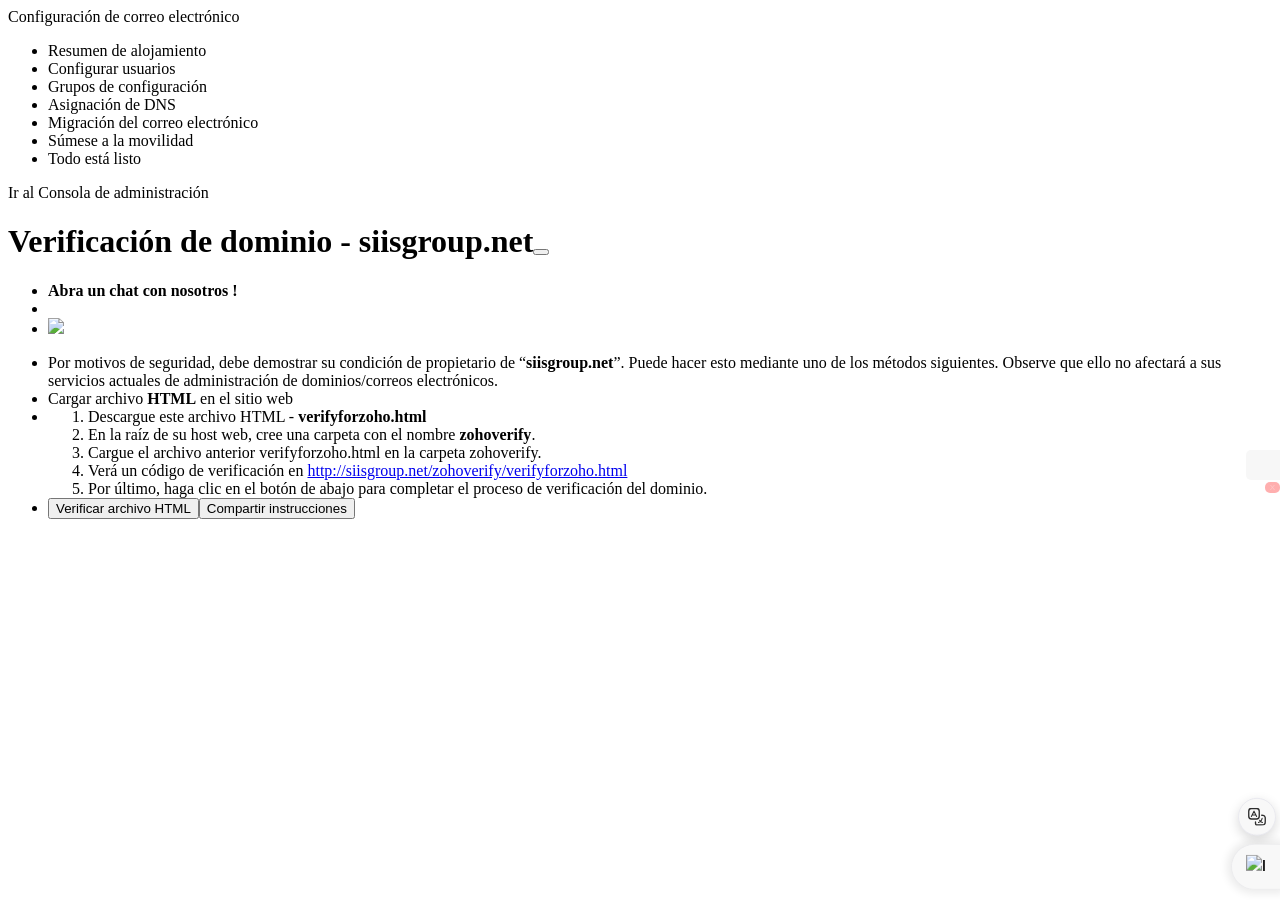
==== index.html @ 5994a386 "Add files via upload" ====
<!DOCTYPE html>
<!-- saved from url=(0055)https://mailadmin.zoho.com/hosting?domain=siisgroup.net -->
<html dir="ltr"><head><meta http-equiv="Content-Type" content="text/html; charset=UTF-8"><meta name="viewport" content="width=device-width, initial-scale=1"><meta http-equiv="X-UA-Compatible" content="IE=edge,chrome=1">
<meta name="robots" content="noindex,nofollow,noarchive,nosnippet">
<meta name="Baiduspider" content="noindex,nofollow,noarchive,nosnippet"><title>Zoho Mail: configuración del correo electrónico</title>
<meta http-equiv="cache-control" content="max-age=0"><meta http-equiv="cache-control" content="s-maxage=0"><meta http-equiv="Cache-Control" content="no-cache, no-store, must-revalidate"><meta http-equiv="Pragma" content="no-cache"><meta http-equiv="Expires" content="0"><link rel="preconnect" href="https://static.zohocdn.com/">
<link rel="SHORTCUT ICON" href="https://mailadmin.zoho.com/favicon_cpanel.ico">
<script type="text/javascript" id="zsiqscript" defer="" src="./Zoho Mail_ configuración del correo electrónico_files/widget"></script><script nonce="d6PSeqdbyt162Ug671TyBQ==">var $zoho = {};
$zoho.salesiq = $zoho.salesiq || {
widgetcode: "fb24398dbe69fe1524fe0ee5b8ca3390cec643b4044fda28de9e43ab7d32afd4e3050633554757842964f8e0b85201ed",
values: {},
ready: function () {},
};
var d = document;
s = d.createElement("script");
s.type = "text/javascript";
s.id = "zsiqscript";
s.defer = true;
s.src = "https\x3A\x2F\x2Fsalesiq.zoho.com\x2Fwidget";
t = d.getElementsByTagName("script")[0];
t.parentNode.insertBefore(s, t);
$zoho.salesiq.ready = function(embedinfo) {
$zoho.salesiq.floatbutton.visible("hide");
$zoho.salesiq.language(
"es");

$zoho.salesiq.visitor.info({
"Days Since Signup": 0,
"License Count": 5
});
$zoho.salesiq.floatwindow.minimize(function () {
$zoho.salesiq.floatbutton.visible("hide");
$zoho.salesiq.floatbutton.coin.hidetooltip();
});
}</script>

<script nonce="d6PSeqdbyt162Ug671TyBQ==">var acData = JSON.parse("\x7B\x22lastName\x22\x3A\x22Alban\x22,\x22usrLang\x22\x3A\x22es\x22,\x22scheme\x22\x3A\x22https\x22,\x22isCustomDomain\x22\x3Afalse,\x22isCustomAdmin\x22\x3Afalse,\x22ZAAID\x22\x3A868061198,\x22contactsServer\x22\x3A\x22https\x3A\x2F\x2Fcontacts.zoho.com\x22,\x22businessUrl\x22\x3A\x22mail.zoho.com\x22,\x22serverName\x22\x3A\x22mailadmin.zoho.com\x22,\x22isBaihui\x22\x3Afalse,\x22csrfParamName\x22\x3A\x22zmrcsr\x22,\x22orgStaticCssUrl\x22\x3A\x22css.zohostatic.com\x22,\x22isOrgAdminInIAM\x22\x3Atrue,\x22systemProperties\x22\x3A\x7B\x22PERSONALURL\x22\x3A\x22personal.zoho.com\x22,\x22BACKUP_URL\x22\x3A\x22https\x3A\x2F\x2Fediscovery.zoho.com\x2F\x23backup\x2F\x22,\x22SHOW_MAX_COUNT_ACCESS_RESTRICTION\x22\x3A\x22all\x22,\x22SIGNUP_ALLOWED_PLANS\x22\x3A\x22basic,professional,newMail5gb,newMail1gb,newMail10gb,mailPremium,mailEssential\x22,\x22HAMBURGER_STABLE_VERSION_INTEGRITY\x22\x3A\x7B\x2230\x22\x3A\x22sha384\x2DwKaGjgrL\x2Bpr6GUOspgqwvRZz0ebj0iRZlmjvLj9NKGCuZ\x2F7Y9T2yzVcMKw3yGA30\x22\x7D,\x22CONTACTS_BASE_PATH\x22\x3A\x22\x2Fzmail\x2Fcontacts2\x2Fassets\x22,\x22REAUTH_ENABLED\x22\x3Afalse,\x22WP_WORKDRIVE_URL\x22\x3A\x22\x2F\x2Fworkdrive.zoho.com\x2Fhome\x3FfromService\x3DWorkPlace\x22,\x22SHOW_AUTO_ALLOCATION_OPTION\x22\x3A\x22all\x22,\x22WP_DOCUFORM_URL\x22\x3A\x22\x2F\x2Fdocuform.zoho.com\x2Fwriter\x2Fdocuments\x3Ffrom\x3Dzmail\x26resourceType\x3Dfillable\x22,\x22deviceType\x22\x3A\x22DESKTOP\x22,\x22HAMBURGER_STABLE_VERSION\x22\x3A\x2230\x22,\x22BIZ_CARD_EXPIRY_YEAR\x22\x3A20,\x22newFeature\x22\x3Afalse,\x22WP_COMMUNITY_URL\x22\x3A\x22https\x3A\x2F\x2Fhelp.zoho.com\x2Fportal\x2Fen\x2Fcommunity\x2Fzoho\x2Dworkplace\x22,\x22WP_NIC_PROFILE_FORM_FEEDBACK_SUBJECT\x22\x3A\x22\x22,\x22SHARED_INBOX_AS_SEPARATE_MENU\x22\x3Afalse,\x22PARTNER_ALLOWED_PLANS\x22\x3A\x22basic,professional,mailPremium,newMail5gb,newMail10gb,basicTrial,professionalTrial,mailPremiumTrial,free\x22,\x22IMPORT_ROUTING_ENABLED_ORGS\x22\x3A\x223226386,42851411\x22,\x22SETTINGS_CUSTOMIZATION_STATIC_VERSION\x22\x3A\x22s3\x22,\x22DLP_URL\x22\x3A\x22https\x3A\x2F\x2Fediscovery.zoho.com\x2Fdlp.do\x22,\x22portalDomain\x22\x3A\x22business.zoho.com\x22,\x22MIGRATE_WD_LINK\x22\x3A\x22https\x3A\x2F\x2Fdocs.zoho.com\x2Fadmin\x2Fwdmigration.do\x22,\x22isPaidOnlyDC\x22\x3Afalse,\x22CONNECTION_FILTER_RULES_ENABLED_ORGS\x22\x3A\x223226386\x22,\x22spfRecords\x22\x3A\x22v\x3Dspf1\x20include\x3Azohomail.com\x20\x7Eall\x22,\x22reportsUserTimeZoneFormat\x22\x3Afalse,\x22WP_SHOW_TIME_URL\x22\x3A\x22\x2F\x2Fshowtime.zoho.com\x22,\x22CUSTOM_LOGIN_OTHER_CNAME_VALUES\x22\x3A\x22customer\x2Dmail.zoho.com\x22,\x22LIVE_CHAT_HOSTING\x22\x3A\x22paid\x22,\x22SHOW_CALENDAR_SETTINGS\x22\x3Afalse,\x22auditLogsExport\x22\x3Afalse,\x22WP_ANNOUNCEMENT_LIMIT\x22\x3A\x221\x22,\x22WP_PDFGEN_API_KEY\x22\x3A\x22ZohoMail1\x22,\x22supportUrl\x22\x3A\x22https\x3A\x2F\x2Fdesk.zoho.com\x22,\x22AUDITLOG_HB_READ\x22\x3Atrue,\x22SHOW_ZEPTOMAIL_PROMO\x22\x3Afalse,\x22defaultDomain\x22\x3A\x22zohomail.com\x22,\x22isNicUser\x22\x3Afalse,\x22WP_HELP_URL\x22\x3A\x22https\x3A\x2F\x2Fwww.zoho.com\x2Fworkplace\x2Fhelp\x22,\x22WP_WRITER_URL\x22\x3A\x22\x2F\x2Fwriter.zoho.com\x2Fdashboard\x3Ffrom\x3Dzmail\x22,\x22isNicOrg\x22\x3Afalse,\x22ADMIN_CONNECT_URL\x22\x3A\x22\x2F\x2Fconnect.zoho.com\x2FmailSuiteSetup\x22,\x22trialPeriod\x22\x3A15,\x22GODADDY_PROXY_AGREEMENT_URL\x22\x3A\x22http\x3A\x2F\x2Fwww.securepaynet.net\x2Fgdshop\x2Flegal_agreements\x2Fshow_doc.asp\x3Fprog_id\x3D418222\x26pageid\x3DDOMAIN_NAMEPROXY\x22,\x22NEW_BUYDOMAIN_ENABLED\x22\x3Atrue,\x22ZILLUM_REQUEST_ACCESS_URL\x22\x3A\x22https\x3A\x2F\x2Fwww.zoho.com\x2Fzillum\x2Faccess\x2Drequest.html\x22,\x22WP_SHEET_URL\x22\x3A\x22\x2F\x2Fsheet.zoho.com\x2Fspreadsheets\x3FfromService\x3Dworkplace\x22,\x22ALLOW_EDIT_EMAIL_CHILD_ORG\x22\x3Atrue,\x22HELPLINK_CPANEL\x22\x3A\x22http\x3A\x2F\x2Fadminconsole.wiki.zoho.com\x22,\x22HAMBURGER_BLOGS_WEBINAR_JSON\x22\x3A\x22\x5B\x20\x20\x20\x20\x20\x7B\x20\x20\x20\x20\x20\x20\x20\x20\x20\x5C\x22type\x5C\x22\x3A\x20\x5C\x22webinar\x5C\x22,\x20\x20\x20\x20\x20\x20\x20\x20\x20\x5C\x22title\x5C\x22\x3A\x20\x5C\x22Webinar\x5C\x22,\x20\x20\x20\x20\x20\x20\x20\x20\x20\x5C\x22description\x5C\x22\x3A\x20\x5C\x22Learn\x20tips\x20and\x20tricks\x20to\x20protect\x20your\x20inbox\x20from\x20threats.\x5C\x22,\x20\x20\x20\x20\x20\x20\x20\x20\x20\x5C\x22knowMoreLink\x5C\x22\x3A\x20\x5C\x22https\x3A\x2F\x2Fwww.zoho.com\x2Fmail\x2Fwebinar\x2Fmastering\x2Demail\x2Dsecurity\x2Dtips\x2Dand\x2Dtricks\x2Din\x2Dzoho\x2Dmail.html\x3Fsrc\x3Dinapp\x5C\x22,\x20\x20\x20\x20\x20\x20\x20\x20\x20\x5C\x22knowMoreLinkText\x5C\x22\x3A\x20\x5C\x22Save\x20your\x20spot\x21\x5C\x22\x20\x20\x20\x20\x20\x7D,\x20\x20\x20\x20\x20\x7B\x20\x20\x20\x20\x20\x20\x20\x20\x20\x5C\x22type\x5C\x22\x3A\x20\x5C\x22blog\x5C\x22,\x20\x20\x20\x20\x20\x20\x20\x20\x20\x5C\x22title\x5C\x22\x3A\x20\x5C\x22Article\x5C\x22,\x20\x20\x20\x20\x20\x20\x20\x20\x20\x5C\x22description\x5C\x22\x3A\x20\x5C\x22Improve\x20your\x20team\x27s\x20productivity\x20by\x20setting\x20SMART\x20goals.\x5C\x22,\x20\x20\x20\x20\x20\x20\x20\x20\x20\x5C\x22knowMoreLink\x5C\x22\x3A\x20\x5C\x22https\x3A\x2F\x2Fwww.zoho.com\x2Fworkplace\x2Farticles\x2Fsmart\x2Dgoals\x2Dexamples.html\x3Fsrc\x3Dham\x5C\x22,\x20\x20\x20\x20\x20\x20\x20\x20\x20\x5C\x22knowMoreLinkText\x5C\x22\x3A\x20\x5C\x22Learn\x20more.\x5C\x22\x20\x20\x20\x20\x20\x7D,\x20\x20\x20\x20\x20\x7B\x20\x20\x20\x20\x20\x20\x20\x20\x20\x5C\x22type\x5C\x22\x3A\x20\x5C\x22blog\x5C\x22,\x20\x20\x20\x20\x20\x20\x20\x20\x20\x5C\x22title\x5C\x22\x3A\x20\x5C\x22Comparison\x5C\x22,\x20\x20\x20\x20\x20\x20\x20\x20\x20\x5C\x22description\x5C\x22\x3A\x20\x5C\x22Explore\x20the\x20resilience\x20and\x20reliability\x20of\x20our\x20workplace\x20applications.\x5C\x22,\x20\x20\x20\x20\x20\x20\x20\x20\x20\x5C\x22knowMoreLink\x5C\x22\x3A\x20\x5C\x22https\x3A\x2F\x2Fwww.zoho.com\x2Fworkplace\x2Farticles\x2Fgoogle\x2Dworkspace\x2Ddowntime.html\x3Fsrc\x3Dham\x5C\x22,\x20\x20\x20\x20\x20\x20\x20\x20\x20\x5C\x22knowMoreLinkText\x5C\x22\x3A\x20\x5C\x22Learn\x20more.\x5C\x22\x20\x20\x20\x20\x20\x7D,\x20\x20\x20\x20\x20\x7B\x20\x20\x20\x20\x20\x20\x20\x20\x20\x5C\x22type\x5C\x22\x3A\x20\x5C\x22blog\x5C\x22,\x20\x20\x20\x20\x20\x20\x20\x20\x20\x5C\x22title\x5C\x22\x3A\x20\x5C\x22Use\x20case\x20blog\x5C\x22,\x20\x20\x20\x20\x20\x20\x20\x20\x20\x5C\x22description\x5C\x22\x3A\x20\x5C\x22Manage\x20financial\x20workflows\x20easily\x20with\x20Zoho\x20Mail\x27s\x20extensions.\x5C\x22,\x20\x20\x20\x20\x20\x20\x20\x20\x20\x5C\x22knowMoreLink\x5C\x22\x3A\x20\x5C\x22https\x3A\x2F\x2Fwww.zoho.com\x2Fblog\x2Fmail\x2Ffinance\x2Dextensions\x2Dfor\x2Dbusiness.html\x3Fsrc\x3Dham\x5C\x22,\x20\x20\x20\x20\x20\x20\x20\x20\x20\x5C\x22knowMoreLinkText\x5C\x22\x3A\x20\x5C\x22Learn\x20more.\x5C\x22\x20\x20\x20\x20\x20\x7D\x20\x5D\x22,\x22CPANEL_OLD_UI_FREEZE_DATE\x22\x3A1633071600000,\x22TOOLKIT_STATIC_VERSION\x22\x3A\x22s23\x22,\x22SHOW_PAYMENT_FAILURE_BANNER\x22\x3Atrue,\x22WP_NOTEBOOK_URL\x22\x3A\x22\x2F\x2Fnotebook.zoho.com\x2Fworkplace\x2Findex.html\x3FfromService\x3Dwp\x22,\x22mxRecords\x22\x3A\x2210\x3Amx.zoho.com,20\x3Amx2.zoho.com,50\x3Amx3.zoho.com\x22,\x22WP_CRM_URL\x22\x3A\x22\x2F\x2Fnotebook.zoho.com\x2Fworkplace\x2Findex.html\x3FfromService\x3Dwp\x22,\x22SITES_CUSTOM_CSS\x22\x3A\x22\x2Fcss\x2FdomainValidate.css\x22,\x22PASSWORD_PROXY_TRUSTED_URLS\x22\x3A\x5B\x22\x2Fapi\x2Forganization\x22,\x22\x2Fcpanel\x22\x5D,\x22PEOPLE_INTEG_ENABLED_ORGS\x22\x3A\x223226386,655126744,642215250,668704869,684894043,559065455,650894121,651521809,635403232,736631905,737343215,750412625,716054675,734781553,745488781,746693945\x22,\x22paidOnlyDCSupportedTime\x22\x3A9223372036854775807,\x22HAMBURGER_PROMOTIONAL_JSON\x22\x3A\x22\x7B\x20\x20\x20\x20\x20\x5C\x22title\x5C\x22\x3A\x20\x5C\x22Featured\x20App\x5C\x22,\x20\x20\x20\x20\x20\x5C\x22logo\x5C\x22\x3A\x20\x5C\x22https\x3A\x2F\x2Fstatic.zohocdn.com\x2Fzmail\x2Dpublic\x2Fstatic\x2Fhamburger\x2Fzmh\x2Dvoice.svg\x5C\x22,\x20\x20\x20\x20\x20\x5C\x22appName\x5C\x22\x3A\x20\x5C\x22Zoho\x20Voice\x20\x2D\x20a\x20cloud\x2Dbased\x20telephony\x20solution\x5C\x22,\x20\x20\x20\x20\x20\x5C\x22description\x5C\x22\x3A\x20\x5C\x22Optimize\x20your\x20contact\x20center\x20operations\x20to\x20improve\x20your\x20business\x20communication.\x5C\x22,\x20\x20\x20\x20\x20\x5C\x22KnowMoreLink\x5C\x22\x3A\x20\x5C\x22https\x3A\x2F\x2Fwww.zoho.com\x2Fvoice\x2Fsignup.html\x3Fmail_feat_apps\x5C\x22,\x20\x20\x20\x20\x20\x5C\x22knowMoreText\x5C\x22\x3A\x20\x5C\x22Connect\x20with\x20Voice\x21\x5C\x22\x20\x7D\x22,\x22EXTERNAL_SIGNUP_PAGE\x22\x3Atrue,\x22internalZOID\x22\x3A456089,\x22PATTERN_BASED_SPAM_ENABLED_ORGS\x22\x3A\x22631013523,3226386,678444178\x22,\x22PRESTIGE_JS_URL\x22\x3A\x22\x2F\x2Flocaljs.zohostatic.com\x2Fprestige\x2Finjector.js\x22,\x22PERSONAL_MAILBOX_DOMAIN\x22\x3A\x22zohomail.com\x22,\x22WP_PDFGEN_URL\x22\x3A\x22\x22,\x22REPORTS_SHOW_THREAT_REPORT\x22\x3A\x22656246658,799292105,666700581\x22,\x22zmVerifyDomain\x22\x3A\x22zmverify.zoho.com\x22,\x22ALLOWED_ONLINE_PLANS\x22\x3A\x22free,basic,professional,professionalTrial,mailPremium,mailPremiumTrial,newMail5gb\x22,\x22SHOW_DELETE_FAMILY_ACCOUNT\x22\x3Atrue,\x22ADD_TO_GROUPS_ENABLED_ORG\x22\x3A\x223226386,208235239,667310825\x22,\x22SMART_FILTER_ENABLED_ORGS\x22\x3A\x22655126744,666697880,3226386,726933478,738602914,742755315,731602219,733908994,749390759,748400838,748965688,651521809,721464877,700560490,694277582\x22,\x22CONTACTS\x22\x3A\x22contacts.zoho.com\x2Fcontacts.zc\x22,\x22WP_SHOWTIME_STOP\x22\x3A\x221630002600000\x22,\x22ALLOW_EXTERNAL_IN_GROUP_IMPORT\x22\x3A\x223226386,713268572,755315715\x22,\x22HIDE_MOB_SIGNUP\x22\x3Atrue,\x22CUSTOM_LOGIN_URL_MAP\x22\x3A\x7B\x22tasks.\x7B\x23domain\x7D\x22\x3A\x22https\x3A\x2F\x2Fwww.zoho.com\x2Fmail\x2Ftasks\x2F\x3Fzsrc\x3Dfromproduct\x22,\x22zillum.\x7B\x23domain\x7D\x22\x3A\x22https\x3A\x2F\x2Fwww.zoho.com\x2Fzillum\x2F\x3Fzsrc\x3Dfromproduct\x22,\x22task.\x7B\x23domain\x7D\x22\x3A\x22https\x3A\x2F\x2Fwww.zoho.com\x2Fmail\x2Ftasks\x2F\x3Fzsrc\x3Dfromproduct\x22,\x22mailadmin.\x7B\x23domain\x7D\x22\x3A\x22https\x3A\x2F\x2Fwww.zoho.com\x2Fmail\x2Fcontrol\x2Dpanel.html\x3Fzsrc\x3Dfromproduct\x22,\x22todo.\x7B\x23domain\x7D\x22\x3A\x22https\x3A\x2F\x2Fwww.zoho.com\x2Fmail\x2Ftasks\x2F\x3Fzsrc\x3Dfromproduct\x22,\x22premail.\x7B\x23domain\x7D\x22\x3A\x22https\x3A\x2F\x2Fwww.zoho.com\x2Fmail\x2Fcontrol\x2Dpanel.html\x3Fzsrc\x3Dfromproduct\x22,\x22workplace.\x7B\x23domain\x7D\x22\x3A\x22https\x3A\x2F\x2Fwww.zoho.com\x2Fworkplace\x2F\x3Fzsrc\x3Dfromproduct\x22,\x22zillumadmin.\x7B\x23domain\x7D\x22\x3A\x22https\x3A\x2F\x2Fwww.zoho.com\x2Fzillum\x2F\x3Fzsrc\x3Dfromproduct\x22\x7D,\x22MAIL_LOGIN_PAGE\x22\x3A\x22https\x3A\x2F\x2Fwww.zoho.com\x2Fmail\x2F\x3Fzsrc\x3Dfromproduct\x22,\x22SHOW_LIVE_CHAT\x22\x3Atrue,\x22WP_NIC_GOVDRIVE_URL\x22\x3A\x22\x22,\x22RP_VERSION\x22\x3A\x22v9\x22,\x22storePlanIDs\x22\x3A\x7B\x22120\x22\x3A\x22ed3141d5f6ead5a6dfffddb48d31ce04\x22,\x22110\x22\x3A\x2233f1c99f35f8d2b3a1707c23cfe37a53\x22,\x22103\x22\x3A\x22bc9075bb9eff571fb02d0f47049a9190\x22,\x22104\x22\x3A\x22b5f864c387ad1e1e6ef01e0df303175e\x22,\x22105\x22\x3A\x229d9786896be4415cb91acf50dc0c4855\x22,\x22116\x22\x3A\x224fd934c647990ce9af03de14ec9bd018\x22,\x22106\x22\x3A\x221eef4b50fc47385878471183dd9ced1e\x22,\x22117\x22\x3A\x22748180d7e75088bb5f03ab3108c0dd37\x22,\x22107\x22\x3A\x22b3596970d95e3c9a31e8274ab2bd166f\x22,\x2291\x22\x3A\x2240c9e769af80ae6fe88dc93ae88b5c50\x22,\x22118\x22\x3A\x22c8770284e0083e0da4af19875b4801df\x22,\x22108\x22\x3A\x2222a53d8617f6026f14989b11e8aaf8e7\x22,\x2281\x22\x3A\x22481416317e273ab6aeb807cabaa6d370\x22,\x2292\x22\x3A\x227e817a8f2139c752156974ee4778ae52\x22,\x22119\x22\x3A\x22e574fb70db2653eccb22f0c635344b5f\x22,\x22109\x22\x3A\x22cc9877955c0e9f4a90c95e02ccc293f4\x22,\x2282\x22\x3A\x2202b95506202cb90473ebc9592306b6ee\x22,\x2293\x22\x3A\x22891a293fa51ab279634b5bfdafc554ee\x22,\x2294\x22\x3A\x22cf37e52643e2c685686e94095ad7e38b\x22,\x2283\x22\x3A\x227744ff790a3249f8ccccd5f6e9cfe170\x22,\x2284\x22\x3A\x22136023b4b04854690206970fb2b42430\x22,\x2285\x22\x3A\x22724b6e339d32b5da14bbee35bb7e083d\x22,\x2254\x22\x3A\x22bf67de1b1ea9f0621ad9cf34e6150832\x22\x7D,\x22WP_CONNECT_URL\x22\x3A\x22\x2F\x2Fconnect.zoho.com\x3FembedIn\x3Dworkplace\x22,\x22WP_BLOGS_URL\x22\x3A\x22https\x3A\x2F\x2Fwww.zoho.com\x2Fworkplace\x2Farticles\x2F\x3Fsrc\x3Din\x2Dp\x22,\x22FREE_TLDS_SIGNUP\x22\x3A\x22null\x22,\x22FAMILY_EDITION_MAILADMIN_URL\x22\x3A\x22zillumadmin.zoho.com\x22,\x22SHOW_ZILLUM_REFERRAL\x22\x3Atrue,\x22SHOW_STORAGE_FOR_CUSTOM_ADMIN\x22\x3Afalse,\x22IAM_SUPPORT_EMAIL_ADDRESS\x22\x3A\x22support\x40zohoaccounts.com\x22,\x22NOTES_HOST_NAMES\x22\x3A\x22notes.zoho.com\x22,\x22ALLOW_WORKPLACE\x22\x3A\x5B31935658,28759631,417607,658056353,260911,179699,1556444,32340544,64330573,62184440,27208795,4452471,27347503,4106870,31935658,28759631,417607,658056353,260911,179699,1556444,32340544,64330573,62184440,27208795,4452471,27347503,4106870,25321498,261963,142283,1402462,169287,950162,145639,3346504,283710,293738,1235514,54220374,1432007,2290497,666624661,4452800,53294159,1228013,39069734,639453623,665723313,672704695,145639,48810871,120276,21154469,7936929,4123353,647772765,150485,3387793,2019051,645302417,226919443,63936987,20678278,631951737,3156400,640196778,21973528,5099411,693038696,645302022,669080458,637493208,456089,693655622,3269716,54107592,699103332,666700581,699374893,668592866,3226386,58113253,641852321,711023614\x5D,\x22SELECTED_ROUTING_ENABLED_ORG\x22\x3A\x22682688718,3226386,55592822,64367176,58113253,28942419,456089,655126744,648878976,42851411\x22,\x22MAILADMIN_ANDROID_APP_URL\x22\x3A\x22https\x3A\x2F\x2Fplay.google.com\x2Fstore\x2Fapps\x2Fdetails\x3Fid\x3Dcom.zoho.mail.admin\x22,\x22ALLOW_REGIONAL_LANG_IN_DOMAIN_AND_EMAIL\x22\x3Afalse,\x22WP_ZIA_PREVIEW_JS\x22\x3A\x22\x2F\x2Fjs.zohocdn.com\x2Fzohosearch\x2Fh1\x2Fjs\x2Fgspreviewcomphandler.js\x22,\x22ENABLE_WD_MIGRATION\x22\x3Atrue,\x22PERSONAL_USER_LOGIN_PAGE\x22\x3A\x22https\x3A\x2F\x2Fwww.zoho.com\x2Fmail\x2F\x3Fzsrc\x3Dfromproduct\x22,\x22REPORTS_NEW_LHS\x22\x3A\x22777016913,666700581,656246658,3226386,772473901,769868729,796563963\x22,\x22wsUrlPath\x22\x3A\x22mailwsorg.zoho.com\x22,\x22WP_VAULT_JS\x22\x3A\x22\x2F\x2Fjs.zohostatic.com\x2Fvault\x2Fcrypto\x2Fjs\x2Fcryptography.js\x3B\x2F\x2Fjs.zohostatic.com\x2Fvault\x2Fcrypto\x2Fjs\x2Frsa.js\x3B\x2F\x2Fjs.zohostatic.com\x2Fvault\x2Fcrypto\x2Fjs\x2Fsjcl.js\x22,\x22EXPORT_MAILLOGS_ENABLED_ORGS\x22\x3A\x223226386,716309,642215250,689532956,456089,39113680,726701271,726526382\x22,\x22WP_PDF_EDITOR_URL\x22\x3A\x22\x2F\x2Fpdf.zoho.com\x2Fpdfeditor\x2Fdashboard\x3Ffrom\x3Dzmail\x22,\x22SHOW_MAIL_LOGS_SUBJECT_ENABLE_OPTION\x22\x3A\x223226386,655580104,22445779,739884916,738620105,739882145\x22,\x22SHOW_EDISCOVERY\x22\x3Atrue,\x22WP_PDFGEN_HTML_MASKING\x22\x3Atrue,\x22SHOW_ENABLE_AUTORENEWAL\x22\x3Atrue,\x22SHOW_SUPPORT_WIDGET\x22\x3Atrue,\x22RP_JS_URL\x22\x3A\x22https\x3A\x2F\x2Fcheckout.razorpay.com\x2Fv1\x2Fcheckout.js\x22,\x22CDN_SERVER_URL\x22\x3A\x22static.zohocdn.com\x22,\x22REPORTS_SHOW_ACCESS_LOG\x22\x3A\x22456089,64367176,656246658,3226386\x22,\x22REPORTS_SHOW_TLS_REPORT\x22\x3A\x22456089,64367176,656246658,3226386\x22,\x22INTERNAL_HAMBURGER_VERSION\x22\x3A\x228.3\x22,\x22DOCUMENTS\x22\x3A\x22docs.zoho.com\x2Findex.do\x3Fmode\x3Dtrue\x22,\x22WP_DISABLED_APPS\x22\x3A\x22\x22,\x22ALLOW_WP_BEFORE_RELEASE\x22\x3A\x22732024042,3226386\x22,\x22WP_SEARCH_URL\x22\x3A\x22https\x3A\x2F\x2Fsearch.zoho.com\x2Fapi\x2Fv4\x2Faskzia\x22,\x22IAM_MOB_VERIFY_URL\x22\x3A\x22\x2Fui\x2Fsettings\x2FconfigureMobile.jsp\x3Fserviceurl\x3D\x22,\x22oneZohoUrl\x22\x3A\x22http\x3A\x2F\x2Fone.zoho.com\x22,\x22ADULT_RECOVERY_MOBILE_MANDATORY\x22\x3Atrue,\x22oldMailLogsStatus\x22\x3Afalse,\x22SHOW_WORKPLACE_BETA_VERSION\x22\x3Atrue,\x22CPANEL_NEW_UI_RELEASE_DATE\x22\x3A1623756450000,\x22IS_NIC_DC\x22\x3Afalse,\x22WP_CALENDAR_URL\x22\x3A\x22\x2F\x2Fcalendar.zoho.com\x2Fzc\x2F\x3FviewMode\x3Dembed\x26embedContainer\x3Dworkplace\x22,\x22QUARANTINE_MODERATOR_ENABLED_ORGS\x22\x3A\x223226386,701737187,456089,712161548\x22,\x22LIVE_CHAT_CPANEL\x22\x3A\x22paid\x22,\x22WP_ZIA_SEARCH_JS\x22\x3A\x22\x2F\x2Fjs.zohocdn.com\x2Fzohosearch\x2Fh1\x2Fjs\x2Fgshandler.js\x22,\x22WP_WORKDRIVE_NOTIFICATION_JS\x22\x3A\x22\x2Fpersonal\x2Fstable\x2Fjsapps\x2Fworkdrive\x2Dthird\x2Dparty\x2Fworkdrive\x2Dcomponents.js\x22,\x22ADMIN_WRITER_URL\x22\x3A\x22\x2F\x2Fwriter.zoho.com\x2Fwriter\x2Fadmin\x2Fdashboard\x2F\x22,\x22MAIL_SIGNUP_URL\x22\x3A\x22https\x3A\x2F\x2Fwww.zoho.com\x2Fmail\x2Fzohomail\x2Dpricing.html\x22,\x22WP_SUBSCRIPTION_URL\x22\x3A\x22\x2F\x2Fmailadmin.zoho.com\x2Fcpanel\x2Findex.do\x3Ftabmode\x3DpricingPurchase\x22,\x22FAMILY_FAV_ICON\x22\x3A\x22\x2Ffavicon_family.ico\x22,\x22AC_EDITOR_STATIC_VERSION\x22\x3A\x2275.4\x22,\x22SHARED_MAILBOX_ENABLED_ORGS\x22\x3A\x5B\x22654711,692635045,693729170,42284946,660551448,3226386\x22\x5D,\x22CUSTOM_LOGOUT_URL_MAP\x22\x3A\x7B\x22tasks.\x7B\x23domain\x7D\x22\x3A\x22https\x3A\x2F\x2Fwww.zoho.com\x2Fmail\x2Ftasks\x2F\x22,\x22zillum.\x7B\x23domain\x7D\x22\x3A\x22https\x3A\x2F\x2Fwww.zoho.com\x2Fzillum\x2F\x22,\x22task.\x7B\x23domain\x7D\x22\x3A\x22https\x3A\x2F\x2Fwww.zoho.com\x2Fmail\x2Ftasks\x2F\x22,\x22mailadmin.\x7B\x23domain\x7D\x22\x3A\x22https\x3A\x2F\x2Fwww.zoho.com\x2Fmail\x2Fcontrol\x2Dpanel.html\x22,\x22694277582\x22\x3A\x22https\x3A\x2F\x2Fzoho.com\x2Fmail\x2Flp\x2Flogout.html\x22,\x22todo.\x7B\x23domain\x7D\x22\x3A\x22https\x3A\x2F\x2Fwww.zoho.com\x2Fmail\x2Ftasks\x2F\x22,\x22premail.\x7B\x23domain\x7D\x22\x3A\x22https\x3A\x2F\x2Fwww.zoho.com\x2Fmail\x2Fcontrol\x2Dpanel.html\x22,\x22workplace.\x7B\x23domain\x7D\x22\x3A\x22https\x3A\x2F\x2Fwww.zoho.com\x2Fworkplace\x2Flogout\x2Dfeedback.html\x22,\x22zillumadmin.\x7B\x23domain\x7D\x22\x3A\x22https\x3A\x2F\x2Fwww.zoho.com\x2Fzillum\x2F\x22\x7D,\x22AC_MURPHY_DOMAIN\x22\x3A\x22murphy.zoho.com\x22,\x22WP_PRIVILEGED_LIST\x22\x3A\x5B31935658,417607,142291,260911,31935658,4106870,645302417,4123353,45502977,25321498,665472050,54220374,333614,665723313,701473974,1074873,64428651,60287019,631951737,703446913\x5D,\x22MAILADMIN_IOS_APP_URL\x22\x3A\x22https\x3A\x2F\x2Fitunes.apple.com\x2Fus\x2Fapp\x2Fzoho\x2Dmail\x2Dadmin\x2Dmanage\x2Dzoho\x2Fid1096516989\x3Fmt\x3D8\x22,\x22WORKPLACE_HOST_NAME\x22\x3A\x22workplace.zoho.com\x22,\x22OUTGOING_QUARANTINE_ENABLED_ORGS\x22\x3A\x223226386,693307212,656246658,456089,694982705\x22,\x22LOGIN_CHAT_BOT_API_ENABLED\x22\x3Afalse,\x22SIGNUP_TYPE\x22\x3A\x22emailormobile\x22,\x22paymentDomain\x22\x3A\x22https\x3A\x2F\x2Fstore.zoho.com\x22,\x22REPORTS_FEATURE_3\x22\x3A\x22656246658,794245146,3226386\x22,\x22ALLOW_BETA_VERSION\x22\x3Afalse,\x22SHOW_ADVANCED_MAIL_LOGS_EXPORT\x22\x3A\x22456089,64367176,656246658\x22,\x22WP_PROJECTS_URL\x22\x3A\x22\x2F\x2Fprojects.zoho.com\x2Fassociateportal\x3FfromService\x3Dwp\x22,\x22SHOW_WMS_ANNOUNCEMENT_TO\x22\x3A\x22NONE\x22,\x22WP_SITES_URL\x22\x3A\x22\x2F\x2Fdocuform.zoho.com\x2Fwriter\x2Fdocuments\x3Ffrom\x3Dzmail\x26resourceType\x3Dfillable\x22,\x22LIVE_CHAT_HOSTING_PAID_LIMIT\x22\x3A1,\x22ZILLUM_REFERRAL_ACCESS_ERROR_URL\x22\x3A\x22https\x3A\x2F\x2Fwww.zoho.com\x2Fzillum\x2Freferral\x2Derror.html\x22,\x22SHOW_GODADDY_OAUTH\x22\x3Atrue,\x22ALLOW_BUYDOMAIN_FOR_FREE\x22\x3Atrue,\x22REDIRECT_RENEWAL_TO_PAYMENTS\x22\x3Atrue,\x22REPORTS_STATIC_VERSION\x22\x3A\x22s60.4\x22,\x22ENABLE_TRIAL_CONTROL_PANEL_OPTION\x22\x3Atrue,\x22LOGIN_CHAT_BOT_ENABLED\x22\x3Afalse,\x22iamServerURL\x22\x3A\x22https\x3A\x2F\x2Faccounts.zoho.com\x22,\x22NEED_NEW_BUYDOMAIN\x22\x3Atrue,\x22SHOW_WORKDRIVE_STORAGE\x22\x3Atrue,\x22advancedMailLogExport\x22\x3Afalse,\x22NEW_SIGNUP\x22\x3Atrue,\x22SHOW_PENDING_DOMAINS\x22\x3Atrue,\x22DNS_VALUE_FOR_POP\x22\x3A\x22poppro.zoho.com\x22,\x22WP_SHOW_URL\x22\x3A\x22\x2F\x2Fshow.zoho.com\x2Fhome\x3FfromService\x3Dwp\x22,\x22WP_NIC_PROFILE_FORM_FEEDBACK_TEMPLATE\x22\x3A\x22\x22,\x22CPANEL_ALLOWED_IMAGES_FILENAMES\x22\x3A\x22blog\x2Dimg.png,help\x2Dimg.png,zw\x2Dmlogo.png,contact\x2Dimg.png,facebook\x2Dimg.png,zm\x2Dlogo.png,twitter\x2Dimg.png,linkedin\x2Dimg.png,zoho\x2Dlogo.png,zoho\x2Dmail.png,forums\x2Dimg.png,ac0008\x2D48.gif,zoho\x2Dlogo.svg,zmaillogo.png\x22,\x22WP_MURPHY_DOMAIN\x22\x3A\x22murphy.zoho.com\x22,\x22INVALID_CUSTOM_LOGIN_RESTRICTION_FOR\x22\x3A\x22all\x22,\x22REPORTS_FREE_ORG_HIDE_DATE\x22\x3A1677609000000,\x22EU_WP_SUPPORT_ID\x22\x3A\x22support\x40eu.zohoworkplace.com\x22,\x22WP_MEETING_URL\x22\x3A\x22\x2F\x2Fmeeting.zoho.com\x2Fmeeting\x2FShowHomePage.do\x3Ftarget\x3D\x2Fhome\x26fromService\x3Dwp\x22,\x22paymentServiceID\x22\x3A\x221501\x22,\x22CHANGE_PHOTO_URL\x22\x3A\x22\x2Fu\x2Fh\x23profile\x2Fpersonal\x22,\x22clientConfigSMTP\x22\x3A\x22smtppro.zoho.com\x22,\x22adminpanelHostName\x22\x3A\x22mailadmin.zoho.com\x22,\x22SHOW_USERDETAILS_FOR_ZONE\x22\x3Atrue,\x22ZOHO_MAPS_URL\x22\x3A\x22https\x3A\x2F\x2Fmaps.zoho.com\x22,\x22USERS_IMPORT_IN_POLICY_ENABLED_ORGS\x22\x3A\x22647202594,3226386,667310825,639311709,692232211,24489463\x22,\x22WP_BASE_PATH\x22\x3A\x22\x2Fzmail\x2Fwp\x2Fassets\x22,\x22WP_MAIL_URL\x22\x3A\x22\x2F\x2Fmail.zoho.com\x2Fzm\x3FfromService\x3Dwp\x22,\x22feedBackToAddress\x22\x3A\x22support\x40zohomail.com\x22,\x22ONE_STORE_FOR_SITES_ENABLED\x22\x3Atrue,\x22otherMxValues\x22\x3A\x22mx.zoho.com.,mx2.zoho.com.,mx3.zoho.com.,mx6.zoho.com.,mx7.zoho.com.,mx8.zoho.com.,mx.zohomail.com.,mx2.zohomail.com.,mx3.zohomail.com.,mx4.zohomail.com.,mx.zohocorp.com.,mx2.zohocorp.com.,mx3.zohocorp.com.,smtpin.zoho.com.,smtpin2.zoho.com.,smtpin3.zoho.com.,zm\x2Dapps.zoho.com.,zm\x2Dapps2.zoho.com.,zm\x2Dapps3.zoho.com.,zohocorp\x2Dmx.zoho.com.,zohocorp\x2Dmx2.zoho.com.,zohocorp\x2Dmx3.zoho.com.\x22,\x22showNewLHS\x22\x3Afalse,\x22SHOW_PARTNER_DETAILS\x22\x3Atrue,\x22MAIL_LOGOUT_PAGE\x22\x3A\x22https\x3A\x2F\x2Fwww.zoho.com\x2Fmail\x2Flp\x2Flogout\x2Dreview.html\x22,\x22calendarUrl\x22\x3A\x22calendar.zoho.com\x22,\x22PAYMENTS_SUPPORT_ID\x22\x3A\x22payments\x40zohocorp.com\x22,\x22ZILLUM_SUPPORT_ID\x22\x3A\x22support\x40zillum.com\x22,\x22REPORTS_BULK_REFRESH_ENABLED_ORGS\x22\x3A\x22773729843,701445102,801595003,635659032,637812374,662800070,781886928,805668169,4851727,646696828,649268009,80834552,808231803,646696828,716091582,662800070,642944713,647169124,649268009,801595003,656246658\x22,\x22SUPPORT_WIDGET_STATIC_VERSION\x22\x3A\x22s8\x22,\x22ADMIN_WORKDRIVE_URL\x22\x3A\x22\x2F\x2Fworkdrive.zoho.com\x2Fzadmin\x22,\x22MIGRATION_STATIC_VERSION\x22\x3A\x22v16\x22,\x22MOBILE_VALIDATION_NEEDED\x22\x3Atrue,\x22AC_STATIC_VERSION\x22\x3A\x22\x7B\x20\x20\x20\x5C\x22main\x5C\x22\x3A\x20\x7B\x20\x20\x20\x20\x20\x5C\x22integrity\x5C\x22\x3A\x20\x5C\x22sha384\x2DoU4LxGoNvwStM3SlLlhpaNOHt3pV6Osihjb9qjXhk7q4HCDQWYrXbYar5WY79pe6\x5C\x22,\x20\x20\x20\x20\x20\x5C\x22staticVersion\x5C\x22\x3A\x20\x5C\x22s95.6\x5C\x22\x20\x20\x20\x7D,\x20\x20\x20\x5C\x22chatBot\x5C\x22\x3A\x20\x7B\x20\x20\x20\x20\x20\x5C\x22integrity\x5C\x22\x3A\x20\x5C\x22sha384\x2DbCNTvTeyD59fqQSsQUFa0LC74WjLB5uPcrdfh3VvF4EzaGJtij7hB\x2BdUHiDnA\x2FSE\x5C\x22,\x20\x20\x20\x20\x20\x5C\x22staticVersion\x5C\x22\x3A\x20\x5C\x22s95.6\x5C\x22\x20\x20\x20\x7D\x20\x7D\x22,\x22HIDE_OFFLINE_SUMMARY\x22\x3Atrue,\x22SITES\x22\x3A\x22sites.zoho.com\x22,\x22BOOKMARK_HOST_NAMES\x22\x3A\x22bookmarks.zoho.com\x22,\x22SHOW_PAYMENT_WIDGET_FOR_ADDONS\x22\x3Afalse,\x22NEW_PERSONAL_SIGNUP\x22\x3Afalse,\x22SHOW_PAYMENT_WIDGET\x22\x3Afalse,\x22OPENSRS_AGREEMENT_URL\x22\x3A\x22https\x3A\x2F\x2Fopensrs.com\x2Fwp\x2Dcontent\x2Fuploads\x2FTucows_ExhibitA.html\x22,\x22WP_NIC_PROFILE_INTEGRITY_HASH\x22\x3A\x22\x22,\x22WORKPLACE_FAV_ICON\x22\x3A\x22\x2Ffavicon_workplace.ico\x22,\x22WORKPLACE_SUPPORT_ID\x22\x3A\x22support\x40zohoworkplace.com\x22,\x22SITES_CUSTOM_CSS_GROUP\x22\x3A\x22\x2Fcss\x2Fmailgroupstyle.css\x22,\x22isOrgAdmin\x22\x3Atrue,\x22ADMIN_CLIQ_URL\x22\x3A\x22\x2F\x2Fcliq.zoho.com\x2Fsetup\x22,\x22SKIP_SAME_ORG_MEMBERS_INVITATION\x22\x3A\x22666697880,655126744\x22,\x22WP_CLIQ_PREVIEW_DOWNLOAD_URL\x22\x3A\x22\x2F\x2Fdownload.zoho.com\x22,\x22ALLOWED_CUSTOM_ROLES\x22\x3A\x22spam,helpdesk,user,SpamManagement,HelpDeskManagement,UserManagement\x22,\x22PERSONAL_USER_LOGOUT_PAGE\x22\x3A\x22https\x3A\x2F\x2Fwww.zoho.com\x2Fmail\x2F\x22,\x22SHOW_NEW_FEATURE_REPORTS\x22\x3A\x22655126744,3226386,656246658,54107592,750283812,721214319\x22,\x22DENY_CROSS_ORG_LOGIN\x22\x3A\x22647202594,680629190,3226386\x22,\x22DNS_VALUE_FOR_IMAP\x22\x3A\x22imappro.zoho.com\x22,\x22HTMLVERFICATIONFILENAME\x22\x3A\x22verifyforzoho.html\x22,\x22WP_CLIQ_URL\x22\x3A\x22\x2F\x2Fcliq.zoho.com\x2Findex.do\x3FfromService\x3Dwp\x22,\x22AUTO_DELETE_POP_ENABLED_ORGS\x22\x3A\x223226386,650141551,726701271,726526382,730042083,671384726,724358031,667310825,688302317,727115268,717851445,730542291,708474913,688628339,694717902,724358031,732207805,699115768,730667109,731616238,694760353,697579731,693555271,733115350,727563413,751689825,738435626,734792685,753866931,756874469,751150803,756331316,752209240,785845707\x22,\x22WP_SPRINTS_URL\x22\x3A\x22\x2F\x2Fprojects.zoho.com\x2Fassociateportal\x3FfromService\x3Dwp\x22,\x22ZOHO_HOME_DOMAIN\x22\x3A\x22home.zoho.com\x22,\x22FAMILY_EDITION_URL\x22\x3A\x22zillum.zoho.com\x22,\x22WP_VAULT_URL\x22\x3A\x22\x2F\x2Fvault.zoho.com\x2Fapp\x3FfromService\x3Dwp\x22,\x22EDISCOVERY_URL\x22\x3A\x22https\x3A\x2F\x2Fediscovery.zoho.com\x2F\x23ediscovery\x2F\x22,\x22personalSignUpType\x22\x3A\x22mobile\x22,\x22RNS_SEARCH_ENABLED\x22\x3Atrue,\x22WP_CDN_SEVER\x22\x3A\x22https\x3A\x2F\x2Fstatic.zohocdn.com\x22,\x22ENABLE_NEW_CHILD_ORG_CREATION_FLOW\x22\x3Atrue,\x22ZSUPPORT_PORTAL_DOMAIN\x22\x3A\x22zohodesk.com\x22,\x22CUSTOM_LOGIN_CNAME_VALUE\x22\x3A\x22mail.cs.zohohost.com\x22,\x22SHOW_CPANEL_COMMON_REPORTS\x22\x3A\x22631276150,655126744,689532956,55592822,3226386,456089,656246658,666697146,688280330,716309,54107592,699306372,709917266,665011977,51454451,705736197,630436762,692057528,647665330,42851411,24120630,638211972,all\x22,\x22SHOW_BCC_IN_ACCESS_RESTRICTION\x22\x3A\x22642215250,670829413,3226386\x22,\x22SHOW_ACTIVE_SYNC\x22\x3Atrue,\x22SHOW_OLD_MAIL_LOGS\x22\x3A\x223226386,709450076,713537465,768363498,42851411,711214761,691962628,700471930,800802547\x22,\x22SHOW_POLICY_IN_IMPORT\x22\x3A\x22680629190,3226386\x22,\x22HELP_VIDEO_KEY_FOR_TXT\x22\x3A\x22https\x3A\x2F\x2Fwww.youtube.com\x2Fwatch\x3Fv\x3Dvr\x2Ddw38RVpc\x22,\x22MOBILE_VALIDATION_SKIPPED_USERS\x22\x3A\x22730922536,639340666,738797675,748525692\x22,\x22ALLOW_WORKPLACE_FOR_GROUP\x22\x3A\x5B670443538,36902612,456089\x5D,\x22zohoSearchUrl\x22\x3A\x22\x22,\x22TODO_HOST_NAMES\x22\x3A\x22task.zoho.com,tasks.zoho.com,todo.zoho.com\x22,\x22isNeedBuyDomain\x22\x3Atrue,\x22PAYMENT_WIDGET_STATIC_VERSION\x22\x3A\x22v9\x22,\x22HAMBURGER_VERSION\x22\x3A\x2229\x22,\x22USER_EXPIRY_DAYS_MAX_LIMIT\x22\x3A720,\x22WP_MURPHY_APP_KEY\x22\x3A\x22813807502\x22,\x22MAIL_PAID_LOGOUT_PAGE\x22\x3A\x22https\x3A\x2F\x2Fwww.zoho.com\x2Fmail\x2Flp\x2Flogout\x2Dfeedback.html\x22,\x22SHOW_INVITE_USER_ENABLED_ORGS\x22\x3A\x22670829413,3226386,46089095,690036326,659839915,669009174\x22,\x22REPORTS_USER_TIMEZONE_FORMAT\x22\x3A\x22714158293\x22,\x22USER_EXPIRY_DAYS_MIN_LIMIT\x22\x3A30,\x22PARTNER_PORTAL_REPORTS_URL\x22\x3A\x22https\x3A\x2F\x2Fstore.zoho.com\x2Fzstore\x23reports\x22,\x22WP_MURPHY_AUTH_KEY\x22\x3A\x22AZ2OXr\x2FInBs\x2FmEjUaWBYYQg2paEWpwFkcjiFiDBqkOSzlR1ppjEZjFHKagBi3Q7XfCXzlmjt5DNLJvDUZXSF\x2F3A\x3D\x22,\x22DOMAIN_REDEMPTION_PAYMENT\x22\x3Atrue,\x22CONTACTS_VERSION\x22\x3A\x22s19.3\x22,\x22EU_MAIL_SUPPORT_ID\x22\x3A\x22support\x40eu.zohomail.com\x22,\x22STATIC_VERSION\x22\x3A\x22s95\x22,\x22WORKPLACE_RELEASE_DATE\x22\x3A1584679292000,\x22SHOW_ONE_STORE_UI\x22\x3Afalse,\x22ONE_STORE_FOR_RENEWAL_ENABLED\x22\x3Atrue,\x22PASSWORD_PROXY_TRUSTED_DOMAINS\x22\x3A\x5B\x22mail.zoho.com\x22,\x22mailadmin.zoho.com\x22,\x22workplace.zoho.com\x22,\x22zillum.zoho.com\x22,\x22zillumadmin.zoho.com\x22\x5D,\x22CPANEL_OLD_UI_FREEZE_FORUM_LINK\x22\x3A\x22https\x3A\x2F\x2Fhelp.zoho.com\x2Fportal\x2Fen\x2Fcommunity\x2Ftopic\x2Fimportant\x2Dannouncement\x2Ddeprecation\x2Dof\x2Dsupport\x2Dfor\x2Dzoho\x2Dmails\x2Dold\x2Dadmin\x2Dconsole\x2Dui\x2D18\x2D8\x2D2021\x22,\x22QUARANTINE_CHECK_ENABLED_ORGS\x22\x3A\x223226386,655126744,642215250\x22,\x22VERISIGN_ALLOWED_TLDS\x22\x3A\x22com\x22,\x22LIVE_CHAT_CPANEL_PAID_LIMIT\x22\x3A1,\x22SHOW_ZBSM\x22\x3Afalse,\x22WP_DOCS_URL\x22\x3A\x22\x2F\x2Fdocs.zoho.com\x3FfromService\x3DWorkPlace\x22,\x22spamSupportEmailAddress\x22\x3A\x22support\x2Das\x40zohocorp.com\x22,\x22TRACK_FEATURES_MICS\x22\x3Atrue,\x22WP_BIGIN_URL\x22\x3A\x22\x2F\x2Fbigin.zoho.com\x22,\x22LICENSE_COUNT_FOR_TRY_NEW_VERSION\x22\x3A\x220\x2D50000\x22,\x22FAMILY_EDITION_DOMAIN\x22\x3A\x22zillum.com\x22,\x22iamServiceName\x22\x3A\x22VirtualOffice\x22,\x22WP_ZIA_SEARCH_ENABLED_LIST\x22\x3A\x22839764762\x22,\x22WP_STATIC_VERSION\x22\x3A\x22s53.9\x22,\x22RESTRICT_CONTACT_AUTOFILL_ENABLED_ORGS\x22\x3A\x223226386,666700581,694277582,687532489,17173850,666700581,699103332,669894986,655126744,801589386,656246658,26389136\x22\x7D,\x22orgStaticJsUrl\x22\x3A\x22js.zohostatic.com\x22,\x22requestURL\x22\x3A\x22https\x3A\x2F\x2Fmailadmin.zoho.com\x2Fhosting\x22,\x22staticVersion\x22\x3A\x22s95.6\x22,\x22userIP\x22\x3A\x22170.239.100.158\x22,\x22systemBulkProperties\x22\x3A\x7B\x22\x20ALLOW_WP_BEFORE_RELEASE\x22\x3A\x5B\x22732024042\x22,\x223226386\x22\x5D,\x22OUTGOING_QUARANTINE_ENABLED_ORGS\x22\x3A\x5B\x22653760505\x22,\x22717713923\x22,\x223226386\x22,\x22639311709\x22,\x22655126744\x22,\x2236778233\x22,\x22796357414\x22,\x22678914278\x22,\x22709450076\x22,\x2254107592\x22,\x22703849901\x22,\x22803301881\x22,\x22803301881\x22,\x22456089\x22,\x22694982705\x22,\x22665525574\x22,\x22811147172\x22,\x22801374626\x22\x5D,\x22\x20DENY_CROSS_ORG_LOGIN\x22\x3A\x5B\x22647202594\x22,\x22680629190\x22,\x223226386\x22\x5D,\x22ALLOW_EXTERNAL_IN_GROUP_IMPORT\x22\x3A\x5B\x223226386\x22,\x22713268572\x22,\x22755315715\x22\x5D,\x22AUTO_DELETE_POP_ENABLED_ORGS\x22\x3A\x5B\x22650141551\x22,\x22726701271\x22,\x22726526382\x22,\x22730042083\x22,\x22671384726\x22,\x22724358031\x22,\x22667310825\x22,\x22688302317\x22,\x22727115268\x22,\x22717851445\x22,\x22730542291\x22,\x22708474913\x22,\x22688628339\x22,\x22694717902\x22,\x22724358031\x22,\x22732207805\x22,\x22699115768\x22,\x22730667109\x22,\x22731616238\x22,\x22694760353\x22,\x22697579731\x22,\x22693555271\x22,\x22733115350\x22,\x22727563413\x22,\x22751689825\x22,\x22738435626\x22,\x22734792685\x22,\x22753866931\x22,\x22756874469\x22,\x22751150803\x22,\x22756331316\x22,\x22752209240\x22,\x22762174490\x22,\x22762088886\x22,\x22762015888\x22,\x22748699211\x22,\x22770914477\x22,\x22771401641\x22,\x22776038762\x22,\x22759663647\x22,\x22775644628\x22,\x22777354331\x22,\x22695369103\x22,\x22784045164\x22,\x22786481509\x22,\x22722827204\x22,\x22790171918\x22,\x22789207583\x22,\x22754151949\x22,\x22785845707\x22,\x224028776\x22,\x22786665348\x22,\x22804263239\x22,\x22801130292\x22,\x22799541945\x22,\x22805463227\x22,\x22796275365\x22,\x22808783058\x22,\x22808440174\x22,\x22768363498\x22,\x22810780492\x22,\x22655126744\x22,\x22632474739\x22,\x22811168177\x22,\x22699374893\x22,\x22815753645\x22,\x22685247163\x22,\x22661352979\x22,\x22615830934\x22,\x22839379611\x22,\x22820239744\x22,\x22823768026\x22,\x223226386\x22,\x2255592822\x22,\x22651521809\x22,\x2260013164651\x22,\x22850997044\x22,\x22856449540\x22,\x22854122749\x22,\x22853009851\x22,\x22848491486\x22,\x22853717772\x22,\x22845183164\x22\x5D,\x22RULES_ENABLED_ORGS\x22\x3A\x5B\x22655126744\x22,\x22667310825\x22,\x223226386\x22,\x2223616793\x22,\x22717713923\x22,\x22709450076\x22,\x22731410949\x22,\x22686866839\x22,\x22726718510\x22,\x22713537465\x22,\x2250130463\x22,\x22719281492\x22,\x22734642823\x22,\x22788056666\x22,\x22796357414\x22,\x22456089\x22,\x22678914278\x22,\x22726553748\x22,\x2254107592\x22,\x22703849901\x22,\x22794050108\x22,\x22803301881\x22,\x22651521809\x22,\x22801589386\x22,\x22648099247\x22,\x22806974660\x22,\x22805792576\x22,\x22777222441\x22,\x22808874832\x22,\x2240978689\x22,\x22811147172\x22,\x22797054007\x22,\x22684894043\x22,\x22666700581\x22,\x22801374626\x22,\x22650056765\x22,\x22736631905\x22,\x22629464495\x22,\x22805561625\x22,\x22653627815\x22,\x22791135483\x22,\x22800878373\x22,\x22722335505\x22,\x22715322965\x22,\x22647751311\x22,\x22808599522\x22,\x2250107533\x22,\x22798444177\x22,\x22653760505\x22,\x22639311709\x22,\x2236778233\x22,\x22774891246\x22,\x22694982705\x22,\x22665525574\x22,\x22806354118\x22,\x2224477470\x22,\x22746964487\x22,\x22765154967\x22,\x22712962211\x22,\x22772473901\x22,\x22660551448\x22,\x22654347418\x22,\x22632461866\x22,\x22766176808\x22,\x22671985433\x22,\x22715624421\x22,\x22785276532\x22,\x22671534289\x22,\x22802809479\x22,\x22801515471\x22,\x22803572117\x22,\x22770373795\x22,\x22783174927\x22,\x22789572852\x22,\x22804807660\x22,\x22792238942\x22,\x22629855161\x22,\x22805739137\x22,\x22748460761\x22,\x22693475636\x22,\x22673460551\x22,\x22683523005\x22,\x22634640369\x22,\x22779091654\x22,\x22791298475\x22,\x22752928460\x22,\x22711778465\x22,\x22734105407\x22,\x22796914465\x22,\x22714872176\x22,\x22791023679\x22,\x22808998639\x22,\x22703986239\x22,\x22810136040\x22,\x2217173850\x22,\x22683130993\x22,\x22794045226\x22,\x22742566624\x22,\x22807463384\x22,\x22764630175\x22,\x2243419549\x22,\x22642985752\x22,\x22814259302\x22,\x22811720897\x22,\x22644565166\x22,\x22680278779\x22,\x22644565166\x22,\x22689823432\x22,\x22764384477\x22,\x2254280302\x22,\x22815335024\x22,\x2254280302\x5Cn\x22,\x22656246658\x22,\x22221687824\x22,\x22749092776\x22,\x22749194283\x22,\x22699374893\x22,\x22761152826\x22,\x22791185962\x22,\x22725612380\x22,\x2224138618\x22,\x22815567985\x22,\x22683617895\x22,\x22751896302\x22,\x22745841231\x22,\x22805042028\x22,\x22819655921\x22,\x22804319274\x22,\x22809235303\x22,\x22795574011\x22,\x22819864642\x22,\x22670954523\x22,\x22820275827\x22,\x22785456914\x22,\x22820032238\x22,\x22761639504\x22,\x22814598795\x22,\x22814415157\x22,\x22732848071\x22,\x22649183040\x22,\x22820283943\x22,\x22822874743\x22,\x22771340118\x22,\x22818396338\x22,\x224287449\x22,\x2235239536\x22,\x22648399104\x22,\x22722337168\x22,\x22663230435\x22,\x22705233145\x22,\x22680650776\x22,\x22822793572\x22,\x22781268288\x22,\x22786637202\x22,\x22806670330\x22,\x22707185812\x22,\x22765378136\x22,\x2235993721\x22,\x22806547227\x22,\x22712648716\x22,\x22760182181\x22,\x22804997256\x22,\x22788103917\x22,\x22830848290\x22,\x22730016516\x22,\x22641823621\x22,\x22831353658\x22,\x22825725536\x22,\x22629617863\x22,\x22830766645\x22,\x22678232408\x22,\x22804451104\x22,\x22683150007\x22,\x22786305909\x22,\x2249026403\x22,\x22831444623\x22,\x22767847095\x22,\x22765839194\x22,\x2260102516\x22,\x22833260240\x22,\x22660235513\x22,\x22773912758\x22,\x22681451063\x22,\x22736625392\x22,\x22835130678\x22,\x22669762470\x22,\x22774553841\x22,\x22762556057\x22,\x22837666635\x22,\x22763615842\x22,\x2241743653\x22,\x22838892043\x22,\x2255592822\x22,\x22824145489\x22,\x22824145405\x22,\x22710377681\x22,\x22647661836\x22,\x22664275762\x22,\x22797054007\x22,\x22686647983\x22,\x22840427153\x22,\x228832831\x22,\x22650832244\x22,\x22725538079\x22,\x22756248927\x22,\x22769374110\x22,\x22843451205\x22,\x22776768702\x22,\x22691156142\x22,\x22696772366\x22,\x22768429810\x22,\x22825375037\x22,\x22662990275\x22,\x22663113188\x22,\x22795496931\x22,\x222263785\x22,\x22401676277\x22,\x22842088032\x22,\x2223048147\x22,\x2257735170\x22,\x22668131253\x22,\x22740600885\x22,\x22712372535\x22,\x22846789418\x22,\x22836281429\x22,\x22847141927\x22,\x22773855508\x22,\x2243368759\x22,\x22846001614\x22,\x22690755347\x22,\x22847442525\x22,\x22848240209\x22,\x2256239914\x22,\x2225713176\x22,\x22847164566\x22,\x22765922925\x22,\x22779498909\x22,\x225226302\x22,\x22770080247\x22,\x22848884288\x22,\x22848980004\x22,\x22694325221\x22,\x22658554654\x22,\x22848972346\x22,\x22848607102\x22,\x22743210949\x22,\x22714811897\x22,\x22714158293\x22,\x22676864572\x22,\x22805103498\x22,\x22787142319\x22,\x22838222439\x22,\x22641001824\x22,\x22847861334\x22,\x2236402916\x22,\x22671939495\x22,\x22679028757\x22,\x22680718026\x22,\x22681657640\x22,\x22683699197\x22,\x22684511648\x22,\x22686318825\x22,\x22687026005\x22,\x22689255040\x22,\x22789758293\x22,\x22797068813\x22,\x22809260345\x22,\x22811963713\x22,\x22850286412\x22,\x22675693887\x22,\x22669283219\x22,\x22850379316\x22,\x22846876711\x22,\x22851381813\x22,\x22713582018\x22,\x22748459030\x22,\x22773244481\x22,\x22649234926\x22,\x22852016053\x22,\x22713200949\x22,\x22655591248\x22,\x22849798270\x22,\x22632498726\x22,\x2220824319\x22,\x22651750114\x22,\x22694963188\x22,\x22726940797\x22,\x22716528393\x22,\x22813244361\x22,\x22821447160\x22,\x22807239387\x22,\x22660955253\x22,\x22852397992\x22,\x2227841634\x22,\x22703683487\x22,\x22778634307\x22,\x22705781216\x22,\x22838608514\x22,\x22844769705\x22,\x22854983348\x22,\x22855116094\x22,\x22672900747\x22,\x22855256268\x22,\x22839070131\x22,\x22853009242\x22,\x22634702485\x22,\x22849381233\x22,\x22793131041\x22,\x22827214704\x22,\x22852928159\x5Cn\x22,\x22852928159\x22,\x22799319089\x22,\x22855777937\x22,\x22644711023\x22,\x22639868279\x22,\x22809234135\x22,\x22714183917\x22,\x22703254981\x22,\x22841223274\x22,\x22850998217\x22,\x22831501391\x22,\x22798508815\x22,\x22643388760\x22,\x22833261484\x22,\x22701269317\x22,\x22840841265\x22,\x22858832228\x22,\x2240032014\x22,\x22709222205\x22,\x22706066933\x22,\x22849415846\x22,\x2263518211\x22,\x22680692337\x22,\x22657868420\x22,\x22787588556\x22,\x22838847005\x22,\x22810659652\x22,\x22772448649\x22,\x22696503116\x22,\x22812311648\x22,\x22854955050\x22,\x22855265873\x22,\x22787929814\x22,\x22859041283\x22,\x22861826637\x22,\x22810023396\x22,\x22855561670\x22,\x22853558379\x22,\x22645031059\x22,\x22854481138\x22,\x22812602425\x22,\x22661486076\x22,\x22793023195\x22,\x2251546643\x22,\x2265307706\x22,\x22664998950\x22\x5D,\x22REPORTS_VERIFY_CALENDAR_ADMIN_STATUS\x22\x3A\x5B\x22456089\x22\x5D,\x22WP_NEW_THEME_ENABLED_LIST\x22\x3A\x5B\x22\x20640550\x22,\x2231935658\x22,\x22417607\x22,\x22142291\x22,\x22703446913\x22,\x22779496412\x22,\x22749488272\x22,\x2226797628\x22,\x227497964\x22,\x22710092548\x22,\x22734767305\x22,\x22697269791\x22,\x22669440605\x22,\x2226191244\x22,\x22680795812\x22,\x222019051\x22,\x22630083685\x22,\x22699104950\x22,\x22839764762\x22,\x22658056353\x22\x5D,\x22ORG_SIGN_AD_FIELDS_ENABLED_ORGS\x22\x3A\x5B\x22456089\x22,\x223226386\x22,\x22774379287\x22,\x22648136018\x22\x5D,\x22ORG_BANNERS_ENABLED_ORGS\x22\x3A\x5B\x22656246658\x22\x5D,\x22INTEGRATION_SIEM_QRADAR_ENABLED_ORGS\x22\x3A\x5B\x22655126744\x22\x5D,\x22ATTACHMENT_RULES_ENABLED_ORGS\x22\x3A\x5B\x22801374626\x22,\x223226386\x22,\x22699374893\x22\x5D,\x22SHOW_USERDASHBOARD\x22\x3A\x5B\x22456089\x22\x5D,\x22ALLOW_WORKPLACE\x22\x3A\x5B\x22231935658\x22,\x2228759631\x22,\x22417607\x22,\x22658056353\x22,\x22260911\x22,\x22179699\x22,\x221556444\x22,\x2232340544\x22,\x2264330573\x22,\x2262184440\x22,\x2227208795\x22,\x224452471\x22,\x2227347503\x22,\x224106870\x22,\x2231935658\x22,\x2225321498\x22,\x22261963\x22,\x22142283\x22,\x221402462\x22,\x22169287\x22,\x22950162\x22,\x22145639\x22,\x223346504\x22,\x22283710\x22,\x22293738\x22,\x221235514\x22,\x2254220374\x22,\x221432007\x22,\x222290497\x22,\x22666624661\x22,\x224452800\x22,\x2253294159\x22,\x221228013\x22,\x2239069734\x22,\x22639453623\x22,\x22665723313\x22,\x22672704695\x22,\x2248810871\x22,\x22120276\x22,\x2221154469\x22,\x227936929\x22,\x224123353\x22,\x22647772765\x22,\x22150485\x22,\x223387793\x22,\x222019051\x22,\x22645302417\x22,\x22226919443\x22,\x2263936987\x22,\x2220678278\x22,\x22631951737\x22,\x223156400\x22,\x22640196778\x22,\x2221973528\x22,\x225099411\x22,\x22693038696\x22,\x22645302022\x22,\x22669080458\x22,\x22637493208\x22,\x22456089\x22,\x22693655622\x22,\x223269716\x22,\x2254107592\x22,\x22699103332\x22,\x22666700581\x22,\x22699374893\x22,\x22668592866\x22,\x223226386\x22,\x2258113253\x22,\x22641852321\x22,\x22711023614\x22\x5D,\x22DYNAMIC_GROUPS_ENABLED_ORGS\x22\x3A\x5B\x22656246658\x22,\x22655126744\x22,\x22638396303\x22\x5D,\x22MOBILE_VALIDATION_SKIPPED_USERS\x22\x3A\x5B\x22730922536\x22,\x22639340666\x22,\x22738797675\x22,\x22748525692\x22,\x22830955940\x22,\x22830955979\x22,\x22830956701\x22,\x22830956760\x22,\x22830956732\x22\x5D,\x22\x20SHOW_MAIL_LOGS_SUBJECT_ENABLE_OPTION\x22\x3A\x5B\x223226386\x22,\x22655580104\x22,\x2222445779\x22,\x22739884916\x22,\x22738620105\x22,\x22739882145\x22\x5D,\x22PHISHING_SIMULATOR_ENABLED_ORGS\x22\x3A\x5B\x223226386\x22,\x22651521809\x22\x5D,\x22ALLOW_WORKPLACE_FOR_GROUP\x22\x3A\x5B\x22670443538\x22,\x2236902612\x22,\x22456089\x22\x5D,\x22BULK_ACTIVITIES_ENABLED_ORGS\x22\x3A\x5B\x22699374893\x22,\x22794245146\x22\x5D,\x22CPANEL_OLD_UI_FREEZE_EXCLUDED_ORGS\x22\x3A\x22666700581\x22,\x22EXPORT_ADMIN_ROLE_ENABLED_ORGS\x22\x3A\x5B\x223226386\x22\x5D,\x22CONTENT_FILTER_RULES_ENABLED_ORGS\x22\x3A\x5B\x22655126744\x22,\x22650056765\x22,\x22796357414\x22,\x22678914278\x22,\x22736631905\x22,\x22709450076\x22,\x22726553748\x22,\x2254107592\x22,\x22703849901\x22,\x22794050108\x22,\x22803301881\x22,\x22629464495\x22,\x22651521809\x22,\x22456089\x22,\x22801589386\x22,\x22805561625\x22,\x22653627815\x22,\x22791135483\x22,\x22805792576\x22,\x22777222441\x22,\x22800878373\x22,\x22722335505\x22,\x2240978689\x22,\x22715322965\x22,\x22811147172\x22,\x22647751311\x22,\x22808599522\x22,\x2250107533\x22,\x22797054007\x22,\x22684894043\x22,\x22798444177\x22,\x22666700581\x22,\x223226386\x22,\x22801374626\x22,\x22644565166\x22,\x22689823432\x22,\x22764384477\x22,\x22788103917\x22\x5D,\x22\x20INCOMING_ALERTS_ENABLED_ORGS\x22\x3A\x5B\x22699374893\x22\x5D,\x22CALENDAR_INTEROP_GOOGLE_WORKSPACE_ENABLED_ORGS\x22\x3A\x5B\x223226386\x22,\x22833435658\x22,\x22833444137\x22\x5D,\x22CONNECTION_FILTER_RULES_ENABLED_ORGS\x22\x3A\x5B\x22655126744\x22,\x22667310825\x22,\x223226386\x22,\x2223616793\x22,\x22717713923\x22,\x22709450076\x22,\x22731410949\x22,\x22686866839\x22,\x22726718510\x22,\x22713537465\x22,\x2250130463\x22,\x22719281492\x22,\x22734642823\x22,\x22788056666\x22,\x22796357414\x22,\x22456089\x22,\x22678914278\x22,\x22709450076\x22,\x22726553748\x22,\x2254107592\x22,\x22703849901\x22,\x22794050108\x22,\x22803301881\x22,\x22651521809\x22,\x22699374893\x22,\x22801589386\x22,\x22648099247\x22,\x22806974660\x22,\x22805792576\x22,\x22777222441\x22,\x22808874832\x22,\x2240978689\x22,\x22811147172\x22,\x22797054007\x22,\x22684894043\x22,\x22666700581\x22,\x22801374626\x22,\x22644565166\x22,\x22689823432\x22,\x22764384477\x22,\x22788103917\x22\x5D,\x22WP_NEW_SETTINGS_ENABLED_LIST\x22\x3A\x5B\x2231935658\x22,\x22658056353\x22,\x22417607\x22,\x22784335316\x22,\x22784334246\x22,\x22726450215\x22,\x22260911\x22,\x22142291\x22,\x22631951737\x22\x5D,\x22SAFE_LINK_ENABLED_ORGS\x22\x3A\x5B\x22656246658\x22\x5D,\x22READ_ONLY_MANAGEMENT_ENABLED\x22\x3A\x5B\x2255592822\x22\x5D,\x22SHOW_INVITE_USER_ENABLED_ORGS\x22\x3A\x5B\x22662297422\x22,\x22857439422\x22\x5D,\x22HIDE_PARTNER_DETAILS_ORGS\x22\x3A\x5B\x22776036573\x22\x5D,\x22CALENDAR_INTEROP_ROOMS_ENABLED_ORGS\x22\x3A\x5B\x22699374893\x22,\x22630571349\x22\x5D,\x22CLIQ_ENABLED_ORGS\x22\x3A\x5B\x2246089095\x22\x5D,\x22INCOMING_TRANSPORT_RULES_ENABLED_ORGS\x22\x3A\x5B\x223226386\x22,\x22655126744\x22,\x22712962211\x22,\x22713537465\x22,\x22772473901\x22,\x22660551448\x22,\x22709450076\x22,\x22654347418\x22,\x22651521809\x22,\x22797054007\x22,\x22632461866\x22,\x22766176808\x22,\x22671985433\x22,\x22715624421\x22,\x22703849901\x22,\x22785276532\x22,\x22671534289\x22,\x22802809479\x22,\x22803301881\x22,\x22801515471\x22,\x22803572117\x22,\x22770373795\x22,\x22783174927\x22,\x22699374893\x22,\x22789572852\x22,\x22456089\x22,\x22804807660\x22,\x22792238942\x22,\x22629855161\x22,\x22805739137\x22,\x22748460761\x22,\x22774891246\x22,\x22693475636\x22,\x22673460551\x22,\x22683523005\x22,\x22634640369\x22,\x22779091654\x22,\x22791298475\x22,\x22752928460\x22,\x22711778465\x22,\x22734105407\x22,\x22694982705\x22,\x22806974660\x22,\x22796914465\x22,\x22714872176\x22,\x22791023679\x22,\x22808874832\x22,\x22667310825\x22,\x22808998639\x22,\x22703986239\x22,\x22810136040\x22,\x2217173850\x22,\x22683130993\x22,\x22794045226\x22,\x22742566624\x22,\x22746964487\x22,\x22807463384\x22,\x22764630175\x22,\x2243419549\x22,\x22798444177\x22,\x22666700581\x22,\x22765154967\x22,\x22642985752\x22,\x22814259302\x22,\x22801374626\x22,\x22811720897\x22,\x22644565166\x22,\x22680278779\x22,\x22788103917\x22\x5D,\x22TEMP_ORGS\x22\x3A\x22test\x22,\x22MDM_BETA_ORGS\x22\x3A\x5B\x22847424869\x22,\x22668045154\x22,\x22852807528\x22\x5D,\x22SKIP_NPS_ORGS\x22\x3A\x5B\x22694277582\x22\x5D,\x22MDM_ENABLED_ORGS\x22\x3A\x5B\x22639844671\x22,\x22793772189\x22,\x22794121986\x22,\x22699103332\x22,\x22788040574\x22,\x22655126744\x22,\x22798697188\x22,\x22802226824\x22,\x223226386\x22,\x22798697188\x22,\x22699103332\x22,\x22828743114\x22,\x22829385837\x22,\x22801374626\x22,\x22832320598\x22,\x22794152075\x22,\x22847424869\x22,\x22668045154\x22,\x22639844671\x22,\x22852807528\x22\x5D,\x22ORG_UNIT_ENABLED_ORGS\x22\x3A\x5B\x22662297422\x22,\x2260019246683\x22\x5D,\x22SHARE_FEATURE_ENABLED_ORGS\x22\x3A\x5B\x22699374893\x22,\x22666700581\x22\x5D,\x22OUTGOING_RULES_ENABLED_ORGS\x22\x3A\x5B\x22655126744\x22,\x22717713923\x22,\x22653760505\x22,\x223226386\x22,\x22639311709\x22,\x2236778233\x22,\x22796357414\x22,\x22678914278\x22,\x22709450076\x22,\x2254107592\x22,\x22703849901\x22,\x22803301881\x22,\x22803301881\x22,\x22456089\x22,\x22801589386\x22,\x22774891246\x22,\x22648099247\x22,\x22791135483\x22,\x22694982705\x22,\x22806974660\x22,\x22808874832\x22,\x22800878373\x22,\x22665525574\x22,\x22806354118\x22,\x22811147172\x22,\x2224477470\x22,\x22797054007\x22,\x22746964487\x22,\x22666700581\x22,\x22765154967\x22,\x22801374626\x22,\x22788103917\x22\x5D,\x22SMART_ALERTS_ENABLED_ORGS\x22\x3A\x5B\x22686058503\x22,\x22699374893\x22,\x22782861673\x22,\x22801130292\x22,\x22714781720\x22\x5D,\x22SHARED_MAILBOX_ENABLED_ORGS\x22\x3A\x5B\x223226386\x22,\x2254107592\x22,\x22654711\x22,\x22692635045\x22,\x22693729170\x22,\x2242284946\x22,\x22660551448\x22,\x22669441347\x22,\x22659643244\x22,\x22647289489\x22,\x22777948683\x22,\x22707098408\x22,\x22774832592\x22,\x22788635597\x22,\x22672506880\x22,\x22747839854\x22,\x2215128339\x22,\x22all\x22\x5D,\x22NIC_ORGS\x22\x3A\x5B\x5D,\x22WP_PRIVILEGED_LIST\x22\x3A\x5B\x2231935658\x22,\x22658056353\x22,\x22417607\x22,\x22142291\x22,\x22260911\x22,\x2231935658\x22,\x22658056353\x22,\x224106870\x22,\x22645302417\x22,\x224123353\x22,\x2245502977\x22,\x2225321498\x22,\x2254220374\x22,\x22333614\x22,\x22665723313\x22,\x22701473974\x22,\x221074873\x22,\x2264428651\x22,\x2260287019\x22,\x22762754035\x22,\x22631951737\x22,\x2227208795\x22,\x22563048064\x22,\x22\x20940668\x22,\x2244780745\x22,\x2250451490\x22,\x22695781486\x22,\x22772926064\x22,\x22763861519\x22,\x22782725397\x22,\x22169287\x22,\x2253293373\x22,\x22754802071\x22,\x22774623957\x22,\x22219903\x22,\x22799244952\x22,\x22784334246\x22,\x22784335316\x22,\x2221973528\x22,\x22696438430\x22,\x22788604297\x22,\x22673910034\x22,\x22799448020\x22,\x22665472050\x22,\x22832487544\x22,\x22663359510\x22,\x22666702327\x22,\x22699104949\x22,\x22699104949\x22,\x22749488272\x22,\x22733124308\x22,\x22782272181\x22,\x22671546518\x22,\x22749488272\x22,\x22839764762\x22\x5D,\x22SKIP_SAME_ORG_MEMBERS_INVITATION\x22\x3A\x5B\x22655126744\x22,\x223226386\x22\x5D,\x22DLP_ENABLED_ORGS\x22\x3A\x5B\x223226386\x22\x5D,\x22RESTRICT_CONTACT_AUTOFILL_ENABLED_ORGS\x22\x3A\x5B\x22655126744\x22,\x2255592822\x22,\x22656246658\x22,\x22718299643\x22,\x22699374893\x22,\x22859635985\x22\x5D,\x22SMART_FILTER_ENABLED_ORGS\x22\x3A\x5B\x22655126744\x22,\x22632261552\x22,\x22751052592\x22,\x22745715541\x22,\x22766595242\x22,\x22763683967\x22,\x22655217844\x22,\x22651521809\x22,\x22642726034\x22,\x22772734324\x22,\x22765156536\x22,\x22773998329\x22,\x22738920212\x22,\x22780515296\x22,\x22774779893\x22,\x22776537116\x22,\x22786093695\x22,\x22787155354\x22,\x2246016495\x22,\x22797091165\x22,\x22770080247\x22,\x22801733201\x22,\x22803165806\x22,\x2248425048\x22,\x22777266766\x22,\x22773729477\x22,\x22803769865\x22,\x22793023107\x22,\x22804181160\x22,\x22796785710\x22,\x22697591201\x22,\x22800228031\x22,\x2259706605\x22,\x22738823718\x22,\x22809739681\x22,\x22805394578\x22,\x22779498909\x22,\x22694982705\x22,\x22752367478\x22,\x22815919979\x22,\x22807356469\x22,\x22819864642\x22,\x22766593993\x22,\x22680650776\x22,\x22824252689\x22,\x22648051292\x22,\x22804807660\x22,\x22827596807\x22,\x22716492522\x22,\x22758892798\x22,\x22820036906\x22,\x22804807660\x22,\x22699374893\x22,\x22827283105\x22,\x22766176808\x22,\x22800978176\x22,\x22709501534\x22,\x22677913908\x22,\x2255592822\x22,\x22820571206\x22,\x22778898467\x22,\x22801374626\x22,\x22824099582\x22,\x22686058503\x22,\x22736163686\x22,\x22735241805\x22,\x22853106392\x22,\x22829543072\x22,\x22853772045\x22,\x22826463679\x22,\x22836343861\x22,\x22726203642\x22,\x22860449645\x22,\x22852483683\x22,\x22660067226\x22,\x22860768232\x22,\x22841909809\x22\x5D\x7D,\x22jsStaticPath\x22\x3A\x22https\x3A\x2F\x2Fstatic.zohocdn.com\x2Fzmac\x2Fassets\x22,\x22zohoUrl\x22\x3A\x22zoho.com\x22,\x22primaryEmail\x22\x3A\x22davis.piura\x40gmail.com\x22,\x22hasAdminAccess\x22\x3Atrue,\x22orgCreatedTime\x22\x3A\x221727974577151\x22,\x22userIPLocation\x22\x3A\x22PE\x22,\x22isLiveChatInjected\x22\x3Atrue,\x22helpUrlPath\x22\x3A\x22https\x3A\x2F\x2Fwww.zoho.com\x2Fmail\x2Fhelp\x22,\x22initialJS\x22\x3A\x22https\x3A\x2F\x2Fstatic.zohocdn.com\x2Fzmac\x2Fassets\x2Fjs\x2Fmain.s95.6.js\x22,\x22superAdminZuid\x22\x3A867989259,\x22isRegionalLanguageSupported\x22\x3Afalse,\x22fullName\x22\x3A\x22Wilson\x20Alban\x22,\x22availablePlansAndAddons\x22\x3A\x7B\x2291\x22\x3A\x7B\x22price\x22\x3A\x7B\x2211\x22\x3A2,\x221\x22\x3A8\x7D,\x22sName\x22\x3A\x22newMail1gb\x22,\x22isStorageVariant\x22\x3A\x22true\x22,\x22paymentExtraParam\x22\x3A\x22view\x3D0bc6faee6fa54fc797ae4ef0b0ec6251\x22,\x22planId\x22\x3A17032,\x22storage\x22\x3A1,\x22storePlanId\x22\x3A\x2240c9e769af80ae6fe88dc93ae88b5c50\x22,\x22addonId\x22\x3A17082,\x22desc\x22\x3A\x22Mail\x201GB\x22\x7D,\x2292\x22\x3A\x7B\x22price\x22\x3A\x7B\x2211\x22\x3A3,\x221\x22\x3A12\x7D,\x22sName\x22\x3A\x22newMail5gb\x22,\x22isStorageVariant\x22\x3A\x22true\x22,\x22paymentExtraParam\x22\x3A\x22view\x3D101a365bffea8e1fb15c4392c894a053\x22,\x22planId\x22\x3A17033,\x22storage\x22\x3A5,\x22storePlanId\x22\x3A\x227e817a8f2139c752156974ee4778ae52\x22,\x22addonId\x22\x3A17083,\x22desc\x22\x3A\x22Mail\x20Lite\x20\x285GB\x29\x22\x7D,\x2293\x22\x3A\x7B\x22price\x22\x3A\x7B\x2211\x22\x3A5,\x221\x22\x3A15\x7D,\x22sName\x22\x3A\x22newMail10gb\x22,\x22isStorageVariant\x22\x3A\x22true\x22,\x22paymentExtraParam\x22\x3A\x22view\x3D0bc6faee6fa54fc797ae4ef0b0ec6251\x22,\x22planId\x22\x3A17034,\x22storage\x22\x3A10,\x22storePlanId\x22\x3A\x22891a293fa51ab279634b5bfdafc554ee\x22,\x22addonId\x22\x3A17084,\x22desc\x22\x3A\x22Mail\x2010GB\x22\x7D,\x2294\x22\x3A\x7B\x22price\x22\x3A\x7B\x2211\x22\x3A4,\x221\x22\x3A48\x7D,\x22sName\x22\x3A\x22mailPremium\x22,\x22paymentExtraParam\x22\x3A\x22view\x3D101a365bffea8e1fb15c4392c894a053\x22,\x22planId\x22\x3A17035,\x22storage\x22\x3A50,\x22storePlanId\x22\x3A\x22cf37e52643e2c685686e94095ad7e38b\x22,\x22addonId\x22\x3A10792,\x22desc\x22\x3A\x22Mail\x20Premium\x22\x7D,\x2251\x22\x3A\x7B\x22storage\x22\x3A10,\x22trial\x22\x3Atrue,\x22desc\x22\x3A\x22No.\x20of\x20Licenses\x20in\x20Standard\x2010\x20GB\x20Edition\x20\x2D\x20Trial\x22\x7D,\x2252\x22\x3A\x7B\x22storage\x22\x3A15,\x22trial\x22\x3Atrue,\x22desc\x22\x3A\x22No.\x20of\x20Licenses\x20in\x20Standard\x2015\x20GB\x20Edition\x20\x2D\x20Trial\x22\x7D,\x2253\x22\x3A\x7B\x22storage\x22\x3A25,\x22trial\x22\x3Atrue,\x22desc\x22\x3A\x22Premium\x20Plan\x20\x2D\x20Trial\x22\x7D,\x2254\x22\x3A\x7B\x22sName\x22\x3A\x22stdTrial\x22,\x22storage\x22\x3A30,\x22storePlanId\x22\x3A\x22bf67de1b1ea9f0621ad9cf34e6150832\x22,\x22trial\x22\x3Atrue,\x22desc\x22\x3A\x22Standard\x20\x2D\x20Trial\x22\x7D,\x2210\x22\x3A\x7B\x22addOn\x22\x3Atrue,\x22price\x22\x3A\x7B\x2211\x22\x3A1.5,\x221\x22\x3A12\x7D,\x22storage\x22\x3A2,\x22desc\x22\x3A\x22Extra\x20Storage\x202\x20GB\x22\x7D,\x2255\x22\x3A\x7B\x22storage\x22\x3A100,\x22trial\x22\x3Atrue,\x22desc\x22\x3A\x22Pro\x20\x2D\x20Trial\x22\x7D,\x2211\x22\x3A\x7B\x22addOn\x22\x3Atrue,\x22price\x22\x3A\x7B\x2211\x22\x3A2,\x221\x22\x3A18\x7D,\x22isOnline\x22\x3Atrue,\x22storage\x22\x3A5,\x22desc\x22\x3A\x22Extra\x20Storage\x205\x20GB\x22\x7D,\x2256\x22\x3A\x7B\x22storage\x22\x3A1024,\x22trial\x22\x3Atrue,\x22desc\x22\x3A\x22Enterprise\x20\x2D\x20Trial\x22\x7D,\x2212\x22\x3A\x7B\x22addOn\x22\x3Atrue,\x22price\x22\x3A\x7B\x2211\x22\x3A2.5,\x221\x22\x3A24\x7D,\x22storage\x22\x3A10,\x22desc\x22\x3A\x22Extra\x20Storage\x2010\x20GB\x22\x7D,\x2213\x22\x3A\x7B\x22addOn\x22\x3Atrue,\x22price\x22\x3A\x7B\x2211\x22\x3A3.5,\x221\x22\x3A36\x7D,\x22storage\x22\x3A15,\x22desc\x22\x3A\x22Extra\x20Storage\x2015\x20GB\x22\x7D,\x2214\x22\x3A\x7B\x22addOn\x22\x3Atrue,\x22price\x22\x3A\x7B\x2211\x22\x3A3.5,\x221\x22\x3A35\x7D,\x22isOnline\x22\x3Atrue,\x22planId\x22\x3A14,\x22storage\x22\x3A25,\x22desc\x22\x3A\x22Extra\x20Storage\x2025\x20GB\x22\x7D,\x2215\x22\x3A\x7B\x22addOn\x22\x3Atrue,\x22price\x22\x3A\x7B\x2211\x22\x3A5.5,\x221\x22\x3A55\x7D,\x22isOnline\x22\x3Atrue,\x22planId\x22\x3A15,\x22storage\x22\x3A50,\x22desc\x22\x3A\x22Extra\x20Storage\x2050\x20GB\x22\x7D,\x2216\x22\x3A\x7B\x22addOn\x22\x3Atrue,\x22price\x22\x3A\x7B\x2211\x22\x3A8,\x221\x22\x3A80\x7D,\x22isOnline\x22\x3Atrue,\x22planId\x22\x3A16,\x22storage\x22\x3A100,\x22desc\x22\x3A\x22Extra\x20Storage\x20100\x20GB\x22\x7D,\x2217\x22\x3A\x7B\x22addOn\x22\x3Atrue,\x22price\x22\x3A\x7B\x2211\x22\x3A12,\x221\x22\x3A120\x7D,\x22isOnline\x22\x3Atrue,\x22planId\x22\x3A17,\x22storage\x22\x3A200,\x22desc\x22\x3A\x22Extra\x20Storage\x20200\x20GB\x22\x7D,\x2218\x22\x3A\x7B\x22price\x22\x3A\x7B\x2211\x22\x3A1,\x221\x22\x3A8\x7D,\x22storage\x22\x3A1,\x22desc\x22\x3A\x22No.\x20of\x20Licenses\x20in\x20Standard\x201\x20GB\x20Edition\x22\x7D,\x2219\x22\x3A\x7B\x22price\x22\x3A\x7B\x2211\x22\x3A1.5,\x221\x22\x3A12\x7D,\x22storage\x22\x3A2,\x22desc\x22\x3A\x22No.\x20of\x20Licenses\x20in\x20Standard\x202\x20GB\x20Edition\x22\x7D,\x220\x22\x3A\x7B\x22price\x22\x3A\x7B\x2211\x22\x3A10,\x221\x22\x3A99\x7D,\x22sName\x22\x3A\x22free\x22,\x22storage\x22\x3A5,\x22storePlanId\x22\x3A\x22\x20\x22,\x22desc\x22\x3A\x22Free\x22\x7D,\x221\x22\x3A\x7B\x22price\x22\x3A\x7B\x2211\x22\x3A5,\x221\x22\x3A50\x7D,\x22storage\x22\x3A25,\x22desc\x22\x3A\x22Business\x20Professional\x22\x7D,\x222\x22\x3A\x7B\x22addOn\x22\x3Atrue,\x22price\x22\x3A\x7B\x2211\x22\x3A3,\x221\x22\x3A24\x7D,\x22storage\x22\x3A\x2D1,\x22desc\x22\x3A\x22Unlimited\x22\x7D,\x223\x22\x3A\x7B\x22price\x22\x3A\x7B\x2211\x22\x3A0,\x221\x22\x3A0\x7D,\x22storage\x22\x3A5,\x22desc\x22\x3A\x22Document\x20Storage\x22\x7D,\x224\x22\x3A\x7B\x22price\x22\x3A\x7B\x2211\x22\x3A2,\x221\x22\x3A20\x7D,\x22storage\x22\x3A5,\x22desc\x22\x3A\x22Zoho\x20Docs\x22\x7D,\x225\x22\x3A\x7B\x22price\x22\x3A\x7B\x2211\x22\x3A0,\x221\x22\x3A0\x7D,\x22storage\x22\x3A5,\x22desc\x22\x3A\x22Wiki\x20Users\x22\x7D,\x226\x22\x3A\x7B\x22price\x22\x3A\x7B\x2211\x22\x3A0,\x221\x22\x3A0\x7D,\x22storage\x22\x3A5,\x22desc\x22\x3A\x22No\x20of\x20Wikis\x22\x7D,\x227\x22\x3A\x7B\x22price\x22\x3A\x7B\x2211\x22\x3A3.5,\x221\x22\x3A36\x7D,\x22storage\x22\x3A15,\x22desc\x22\x3A\x22No.\x20of\x20Licenses\x20in\x20Standard\x2015\x20GB\x20Edition\x22\x7D,\x228\x22\x3A\x7B\x22price\x22\x3A\x7B\x2211\x22\x3A2.5,\x221\x22\x3A24\x7D,\x22storage\x22\x3A10,\x22desc\x22\x3A\x22No.\x20of\x20Licenses\x20in\x20Standard\x2010\x20GB\x20Edition\x22\x7D,\x229\x22\x3A\x7B\x22addOn\x22\x3Atrue,\x22price\x22\x3A\x7B\x2211\x22\x3A1,\x221\x22\x3A8\x7D,\x22storage\x22\x3A1,\x22desc\x22\x3A\x22Extra\x20Storage\x201\x20GB\x22\x7D,\x2261\x22\x3A\x7B\x22storage\x22\x3A30,\x22trial\x22\x3Atrue,\x22desc\x22\x3A\x22ZohoOne\x20Standard\x20\x2D\x20Trial\x22\x7D,\x2262\x22\x3A\x7B\x22price\x22\x3A\x7B\x2211\x22\x3A0,\x221\x22\x3A0\x7D,\x22storage\x22\x3A30,\x22desc\x22\x3A\x22ZohoOne\x20Standard\x22\x7D,\x2263\x22\x3A\x7B\x22storage\x22\x3A1024,\x22trial\x22\x3Atrue,\x22desc\x22\x3A\x22ZohoOne\x20\x2D\x20Trial\x22\x7D,\x2220\x22\x3A\x7B\x22price\x22\x3A\x7B\x2211\x22\x3A2,\x221\x22\x3A18\x7D,\x22storage\x22\x3A5,\x22desc\x22\x3A\x22No.\x20of\x20Licenses\x20in\x20Standard\x205\x20GB\x20Edition\x22\x7D,\x2264\x22\x3A\x7B\x22price\x22\x3A\x7B\x2211\x22\x3A0,\x221\x22\x3A0\x7D,\x22storage\x22\x3A1024,\x22desc\x22\x3A\x22ZohoOne\x22\x7D,\x2227\x22\x3A\x7B\x22price\x22\x3A\x7B\x2211\x22\x3A0,\x221\x22\x3A0\x7D,\x22storage\x22\x3A5,\x22desc\x22\x3A\x22Personal\x20User\x22\x7D,\x2229\x22\x3A\x7B\x22price\x22\x3A\x7B\x2211\x22\x3A10,\x221\x22\x3A99\x7D,\x22storage\x22\x3A25,\x22desc\x22\x3A\x22Premium\x20Plan\x22\x7D,\x2271\x22\x3A\x7B\x22price\x22\x3A\x7B\x2211\x22\x3A3,\x221\x22\x3A24\x7D,\x22storage\x22\x3A30,\x22desc\x22\x3A\x22App\x20User\x20\x2D\x20Standard\x22\x7D,\x2272\x22\x3A\x7B\x22price\x22\x3A\x7B\x2211\x22\x3A6,\x221\x22\x3A60\x7D,\x22storage\x22\x3A100,\x22desc\x22\x3A\x22App\x20User\x20\x2D\x20Pro\x22\x7D,\x2273\x22\x3A\x7B\x22price\x22\x3A\x7B\x2211\x22\x3A10,\x221\x22\x3A96\x7D,\x22storage\x22\x3A1024,\x22desc\x22\x3A\x22App\x20User\x20\x2D\x20Enterprise\x22\x7D,\x2230\x22\x3A\x7B\x22price\x22\x3A\x7B\x2211\x22\x3A3,\x221\x22\x3A24\x7D,\x22sName\x22\x3A\x22std\x22,\x22planId\x22\x3A10710,\x22storage\x22\x3A30,\x22storePlanId\x22\x3A\x22c6dcbd1a617b9db48303f30419e29e99\x22,\x22addonId\x22\x3A10751,\x22desc\x22\x3A\x22Standard\x22,\x22isWPBundle\x22\x3A\x22true\x22\x7D,\x2231\x22\x3A\x7B\x22price\x22\x3A\x7B\x2211\x22\x3A6,\x221\x22\x3A60\x7D,\x22sName\x22\x3A\x22pro\x22,\x22planId\x22\x3A10711,\x22storage\x22\x3A100,\x22storePlanId\x22\x3A\x221d84d40b5d11d01ab058522faa0f3549\x22,\x22addonId\x22\x3A10752,\x22desc\x22\x3A\x22Pro\x22,\x22isWPBundle\x22\x3A\x22true\x22\x7D,\x2232\x22\x3A\x7B\x22price\x22\x3A\x7B\x2211\x22\x3A10,\x221\x22\x3A96\x7D,\x22sName\x22\x3A\x22ent\x22,\x22planId\x22\x3A10712,\x22storage\x22\x3A1024,\x22storePlanId\x22\x3A\x2243de65be2503e6780fcd3be2bf59c3b3\x22,\x22addonId\x22\x3A10753,\x22desc\x22\x3A\x22Enterprise\x22,\x22isWPBundle\x22\x3A\x22true\x22\x7D,\x22101\x22\x3A\x7B\x22price\x22\x3A\x7B\x2211\x22\x3A4,\x221\x22\x3A48\x7D,\x22sName\x22\x3A\x22mailEssential\x22,\x22paymentExtraParam\x22\x3A\x22view\x3D101a365bffea8e1fb15c4392c894a053\x22,\x22planId\x22\x3A17036,\x22storage\x22\x3A30,\x22storePlanId\x22\x3A\x22c916b3feb69f0d181c6143d143a0a7c1\x22,\x22addonId\x22\x3A10795,\x22desc\x22\x3A\x22Mail\x20Essential\x22\x7D,\x22102\x22\x3A\x7B\x22price\x22\x3A\x7B\x2211\x22\x3A4,\x221\x22\x3A48\x7D,\x22sName\x22\x3A\x22mailFelxible\x22,\x22paymentExtraParam\x22\x3A\x22view\x3D101a365bffea8e1fb15c4392c894a053\x22,\x22planId\x22\x3A17045,\x22storage\x22\x3A5,\x22storePlanId\x22\x3A\x22a78c4685c008396cbea524555467a7a7\x22,\x22desc\x22\x3A\x22Mail\x20Flexible\x22\x7D,\x22103\x22\x3A\x7B\x22price\x22\x3A\x7B\x2211\x22\x3A10,\x221\x22\x3A99\x7D,\x22sName\x22\x3A\x22familyLite\x22,\x22planId\x22\x3A10907,\x22storage\x22\x3A25,\x22storePlanId\x22\x3A\x22bc9075bb9eff571fb02d0f47049a9190\x22,\x22addonId\x22\x3A10817,\x22desc\x22\x3A\x22Family\x20Lite\x22\x7D,\x22104\x22\x3A\x7B\x22price\x22\x3A\x7B\x2211\x22\x3A10,\x221\x22\x3A99\x7D,\x22sName\x22\x3A\x22familyStd\x22,\x22planId\x22\x3A10908,\x22storage\x22\x3A25,\x22storePlanId\x22\x3A\x22b5f864c387ad1e1e6ef01e0df303175e\x22,\x22addonId\x22\x3A10818,\x22desc\x22\x3A\x22Family\x20Standard\x22\x7D,\x22105\x22\x3A\x7B\x22price\x22\x3A\x7B\x2211\x22\x3A10,\x221\x22\x3A99\x7D,\x22sName\x22\x3A\x22familyPremium\x22,\x22planId\x22\x3A10909,\x22storage\x22\x3A25,\x22storePlanId\x22\x3A\x229d9786896be4415cb91acf50dc0c4855\x22,\x22addonId\x22\x3A10819,\x22desc\x22\x3A\x22Family\x20Premium\x22\x7D,\x22106\x22\x3A\x7B\x22sName\x22\x3A\x22familyLiteTrial\x22,\x22storage\x22\x3A25,\x22storePlanId\x22\x3A\x221eef4b50fc47385878471183dd9ced1e\x22,\x22trial\x22\x3Atrue,\x22desc\x22\x3A\x22Family\x20Lite\x20Trial\x22\x7D,\x22107\x22\x3A\x7B\x22sName\x22\x3A\x22familyStdTrial\x22,\x22storage\x22\x3A25,\x22storePlanId\x22\x3A\x22b3596970d95e3c9a31e8274ab2bd166f\x22,\x22trial\x22\x3Atrue,\x22desc\x22\x3A\x22Family\x20Standard\x20Trial\x22\x7D,\x2281\x22\x3A\x7B\x22price\x22\x3A\x7B\x2211\x22\x3A4,\x221\x22\x3A36\x7D,\x22sName\x22\x3A\x22basic\x22,\x22planId\x22\x3A10730,\x22storage\x22\x3A30,\x22storePlanId\x22\x3A\x22481416317e273ab6aeb807cabaa6d370\x22,\x22addonId\x22\x3A10779,\x22desc\x22\x3A\x22Workplace\x20Standard\x22,\x22isWPBundle\x22\x3A\x22true\x22\x7D,\x22108\x22\x3A\x7B\x22sName\x22\x3A\x22familyStdTrial\x22,\x22storage\x22\x3A25,\x22storePlanId\x22\x3A\x2222a53d8617f6026f14989b11e8aaf8e7\x22,\x22trial\x22\x3Atrue,\x22desc\x22\x3A\x22Family\x20Premium\x20Trial\x22\x7D,\x2282\x22\x3A\x7B\x22price\x22\x3A\x7B\x2211\x22\x3A7,\x221\x22\x3A72\x7D,\x22sName\x22\x3A\x22professional\x22,\x22planId\x22\x3A10731,\x22storage\x22\x3A100,\x22storePlanId\x22\x3A\x2202b95506202cb90473ebc9592306b6ee\x22,\x22addonId\x22\x3A10780,\x22desc\x22\x3A\x22Workplace\x20Professional\x22,\x22isWPBundle\x22\x3A\x22true\x22\x7D,\x2283\x22\x3A\x7B\x22sName\x22\x3A\x22basicTrial\x22,\x22storage\x22\x3A30,\x22storePlanId\x22\x3A\x227744ff790a3249f8ccccd5f6e9cfe170\x22,\x22trial\x22\x3Atrue,\x22desc\x22\x3A\x22Workplace\x20Standard\x20Trial\x22\x7D,\x2284\x22\x3A\x7B\x22sName\x22\x3A\x22professionalTrial\x22,\x22storage\x22\x3A100,\x22storePlanId\x22\x3A\x22136023b4b04854690206970fb2b42430\x22,\x22trial\x22\x3Atrue,\x22desc\x22\x3A\x22Workplace\x20Professional\x20Trial\x22\x7D,\x2240\x22\x3A\x7B\x22price\x22\x3A\x7B\x2211\x22\x3A0,\x221\x22\x3A0\x7D,\x22storage\x22\x3A100,\x22desc\x22\x3A\x22ZohoOne\x22\x7D,\x2285\x22\x3A\x7B\x22sName\x22\x3A\x22mailPremiumTrial\x22,\x22storage\x22\x3A50,\x22storePlanId\x22\x3A\x22724b6e339d32b5da14bbee35bb7e083d\x22,\x22trial\x22\x3Atrue,\x22desc\x22\x3A\x22Mail\x20Premium\x20Trial\x22\x7D,\x2241\x22\x3A\x7B\x22storage\x22\x3A100,\x22trial\x22\x3Atrue,\x22desc\x22\x3A\x22ZohoOne\x20\x2D\x20Trial\x22\x7D,\x2286\x22\x3A\x7B\x22price\x22\x3A\x7B\x2211\x22\x3A4,\x221\x22\x3A36\x7D,\x22sName\x22\x3A\x22psg\x22,\x22planId\x22\x3A10910,\x22storage\x22\x3A100,\x22storePlanId\x22\x3A\x22baaccab4aba7b2d5c51025e744797748\x22,\x22addonId\x22\x3A10821,\x22desc\x22\x3A\x22Workplace\x20PSG\x20Edition\x22,\x22isWPBundle\x22\x3A\x22true\x22\x7D,\x2242\x22\x3A\x7B\x22price\x22\x3A\x7B\x2211\x22\x3A0,\x221\x22\x3A0\x7D,\x22storage\x22\x3A50,\x22desc\x22\x3A\x22ZohoOne\x22\x7D,\x2243\x22\x3A\x7B\x22storage\x22\x3A50,\x22trial\x22\x3Atrue,\x22desc\x22\x3A\x22ZohoOne\x20\x2D\x20Trial\x22\x7D\x7D,\x22iamURL\x22\x3A\x22https\x3A\x2F\x2Faccounts.zoho.com\x22,\x22params\x22\x3A\x7B\x22domain\x22\x3A\x22siisgroup.net\x22\x7D,\x22csrfCookieName\x22\x3A\x22zmcsr\x22,\x22mdmUrl\x22\x3A\x22https\x3A\x2F\x2Fmdm.manageengine.com\x22,\x22isFamilyEdition\x22\x3Afalse,\x22homeUrl\x22\x3A\x22https\x3A\x2F\x2Fwww.zoho.com\x2F\x22,\x22firstName\x22\x3A\x22Wilson\x22,\x22supportEmail\x22\x3A\x22https\x3A\x2F\x2Fdesk.zoho.com\x22,\x22isOrgAdmin\x22\x3Atrue,\x22csrfToken\x22\x3A\x220eda7d8316798efa1e178d3bc8bc974d8c9643cad111610c48cbf5de15182e06aebed987e35db1945b9abda5820f83f4c32b5ec8ef8aed76795d79edc4134801\x22,\x22usrCnty\x22\x3A\x22pe\x22,\x22isFuji\x22\x3Afalse,\x22ZOID\x22\x3A867989258,\x22cdnServerUrl\x22\x3A\x22static.zohocdn.com\x22,\x22ZUID\x22\x3A867989259\x7D");
var jsStaticPath = "https\x3A\x2F\x2Fstatic.zohocdn.com\x2Fzmac\x2Fassets";</script>
<script async="" nonce="d6PSeqdbyt162Ug671TyBQ==" type="text/javascript" src="./Zoho Mail_ configuración del correo electrónico_files/main.s95.6.js.descarga" integrity="sha384-oU4LxGoNvwStM3SlLlhpaNOHt3pV6Osihjb9qjXhk7q4HCDQWYrXbYar5WY79pe6" crossorigin="anonymous"></script><link rel="stylesheet" type="text/css" href="./Zoho Mail_ configuración del correo electrónico_files/vendors-node_modules_zohocalendar_date-picker_css_picker_css.8f745f9202e9d103fac9.css" crossorigin="anonymous" integrity="sha384-TQTnkgJKLx5P8/xtZ+xTM/pShhGIV4JPHiGavncLr072dHYA1koF6k0DZ1dAP79k"><link rel="stylesheet" type="text/css" href="./Zoho Mail_ configuración del correo electrónico_files/node_modules_zohomail_react-hooks_lib_js_init_css-node_modules_core-js_modules_es_array_filte-2f5c7f.659d3626bc87975f3a68.css" crossorigin="anonymous" integrity="sha384-ftr6y8thvHzXAigbBrrtdqAdea7hCVldoc0fBNRuMZBlYuzZss+EpLNPlmORbJqu"><link rel="stylesheet" type="text/css" href="./Zoho Mail_ configuración del correo electrónico_files/vendors-node_modules_zohomail_icons_index_js.4345fbcf81eff2b5d4b7.css" crossorigin="anonymous" integrity="sha384-MIUY1yJICvLu9QynyF6KZNpdE+LI4bK9Rk2fftUpHTp5vbGQVX8BSwXzLBuh8MMC"><link rel="stylesheet" type="text/css" href="./Zoho Mail_ configuración del correo electrónico_files/node_modules_zohomail_avatar_lib_js_init_css-node_modules_zohomail_skeleton_lib_js_init_css-n-6dacd1.79c472c1c24bf72727db.css" crossorigin="anonymous" integrity="sha384-/oQCKyxwrzGqFaZNZBQZZ3/el1rxr1ILt0LOjY5F4zQ4LyXwENt3jONYeC+lG8Lz"><link rel="stylesheet" type="text/css" href="./Zoho Mail_ configuración del correo electrónico_files/node_modules_zohomail_table_lib_js_init_css-node_modules_core-js_modules_es_array_concat_js-n-8131b0.4294ec9c0a5a07b55356.css" crossorigin="anonymous" integrity="sha384-sBoKL9AGnzxVPpun/5PxSs+NJ7MG22Q8lnZONKVGKDiNype4D6JFxFbxNfsIo6vE"><link rel="stylesheet" type="text/css" href="./Zoho Mail_ configuración del correo electrónico_files/vendors-node_modules_zohomail_buttons_index_js.448cf0217b6f078773b6.css" crossorigin="anonymous" integrity="sha384-ERbgC0eApeTldqNxai7K81mnktjzNPAAzfyIPQ2TsAoiB9ul4ISsR1urneGiBGRo"><link rel="stylesheet" type="text/css" href="./Zoho Mail_ configuración del correo electrónico_files/node_modules_zohomail_loaders_index_js-_79ff0.4df9c9c46a4ff7aed1e8.css" crossorigin="anonymous" integrity="sha384-OreQbkxE32vtPGYv0B5GrILUu4jAIbDJm774j9HmEsit7SXfKhvFa9TzFzgax+bu"><link rel="stylesheet" type="text/css" href="./Zoho Mail_ configuración del correo electrónico_files/vendors-node_modules_zohomail_text-select_index_js.2dc29ad2abfe47fafddc.css" crossorigin="anonymous" integrity="sha384-rymAY1wFP5rnc3o+LXah1tGUGdkZKQc8WYdGKazUu9v5S499he+3zjWFPpZ3/tr3"><link rel="stylesheet" type="text/css" href="./Zoho Mail_ configuración del correo electrónico_files/node_modules_zohomail_popover_lib_js_init_css-node_modules_core-js_modules_es_array_concat_js-d19e38.a6f3d7a8dc87b2707f4d.css" crossorigin="anonymous" integrity="sha384-Fj3SXVXIM4GxIZa+EZnVPhvM6tbPGj0GM0XzPWd8Qkj3hJ4KpdT2/+8fIGDt6UtH"><link rel="stylesheet" type="text/css" href="./Zoho Mail_ configuración del correo electrónico_files/vendors-node_modules_zohomail_list_index_js-node_modules_core-js_modules_es_object_has-own_js-f67d3a.5153ab82d284ad5cbda2.css" crossorigin="anonymous" integrity="sha384-zuXmmgu2hl29i+Jg9x3VmaLzNO5CG0AXmrh6GsNZOqKRQIqbO1cysAaWX41XopTN"><link rel="stylesheet" type="text/css" href="./Zoho Mail_ configuración del correo electrónico_files/node_modules_zohomail_radio-check_lib_js_init_css-node_modules_core-js_modules_es_array_conca-7bb670.1e68853ae8d33f9ec628.css" crossorigin="anonymous" integrity="sha384-Jm/JLkFFRKFnhOdyT/3uo99WLCwyPcr6aNSUk3oDQUmvxcxmzNqr9xK+ViR5fH00"><link rel="stylesheet" type="text/css" href="./Zoho Mail_ configuración del correo electrónico_files/node_modules_zohomail_badge_index_js-_4aa81.3e573f48abb75a1f327a.css" crossorigin="anonymous" integrity="sha384-216xpVioLpgjhVlLIFDXCfMopefSFR7uJT2CNfJeIKJ08PuxsWQIg02NBckzOpaK"><link rel="stylesheet" type="text/css" href="./Zoho Mail_ configuración del correo electrónico_files/node_modules_zohomail_dropdown_lib_js_init_css-node_modules_core-js_modules_es_array_concat_j-c85a32.3dc76e5538a96bb1d89d.css" crossorigin="anonymous" integrity="sha384-TgCiruxn90EZrn5XaT2oxt1sd3IRrgDgfp3Gl78D845zZKUIe76RiUX/xtjIEg7w"><link rel="stylesheet" type="text/css" href="./Zoho Mail_ configuración del correo electrónico_files/node_modules_zohomail_alerts_lib_js_init_css-node_modules_zohomail_toast_lib_js_init_css-node-cbd2a1.fd06c4b743491c0fe31c.css" crossorigin="anonymous" integrity="sha384-IKXQCOPweOhJ9+nPD9M4N0AtFDxOc15S9pPCPwY2JME2LdQ49OulX9gQ6zJ4vecA"><link rel="stylesheet" type="text/css" href="./Zoho Mail_ configuración del correo electrónico_files/node_modules_zohomail_dialog_lib_js_init_css-node_modules_core-js_internals_define-built-ins_-c59275.b4b67293d5ac65a16865.css" crossorigin="anonymous" integrity="sha384-Nh282ZRTtYbv6sVqq+rFW7pJqE2qr5pCnRZqRFjg6bxF1DLHK4BhdCD+yLtimC7r"><link rel="stylesheet" type="text/css" href="./Zoho Mail_ configuración del correo electrónico_files/webapps_src_core_js_utils_fetch-utils_js-webapps_src_core_js_utils_perf-utils_js-webapps_src_-8bf8b8.8f5a0cea1657bd376b7a.css" crossorigin="anonymous" integrity="sha384-3h0HoJLZ6AXgdqkq+Kyg3+5LJY58GBSikxFDe/SjTayObCtiO+scrDHolXm1+3Mu"><link rel="stylesheet" type="text/css" href="./Zoho Mail_ configuración del correo electrónico_files/webapps_src_core_scss_core_scss.347bae2e4ada1ae14d2d.css" crossorigin="anonymous" integrity="sha384-hJMFG/cdWvd/9zZQA8TwEXVJMJoQZYWWBqfr6N3KWndgycbPsyt1KihDhXqVcb8O"><link rel="stylesheet" type="text/css" href="./Zoho Mail_ configuración del correo electrónico_files/node_modules_zohomail_tooltip_index_js-_e7721.096c0b7e91eef1d1ce31.css" crossorigin="anonymous" integrity="sha384-vZiZutHqnKdOkCbX4KDcoEdgqubApkFSgX1EMib55QSHbDQAAukTLhavrhSCslNC"><link rel="stylesheet" type="text/css" href="./Zoho Mail_ configuración del correo electrónico_files/vendors-node_modules_zmc_fonts-cron_css_Montserrat_css-node_modules_zmc_fonts-cron_css_NotoSa-b3e455.11b309a06472fc185b1b.css" crossorigin="anonymous" integrity="sha384-O6XgDCPH8bCFTNNXEBCrS2PfLN/pKM9Rb/N6KoJrpHEuHGFrmTLvbzwbm1kx07lu"><link rel="stylesheet" type="text/css" href="./Zoho Mail_ configuración del correo electrónico_files/vendors-node_modules_zohomail_appearance_lib_js_init_css.3e8f0973e9ef534dff13.css" crossorigin="anonymous" integrity="sha384-Rd+TD3XbgWHu8Z9lOJuj81BIZQPx+tLR3NnqG64u1J9fMFJACCmDONgfZiDC5sp4"><link rel="stylesheet" type="text/css" href="./Zoho Mail_ configuración del correo electrónico_files/node_modules_zohomail_overlay_index_js-_05171.2c03ef2f9890a72b0a36.css" crossorigin="anonymous" integrity="sha384-D+RD/4x5jjSb1RTWmYEKO4VffWWZtgAsSg8/SE210xWP3kbVaW1MoXRRA5AeQOWQ"><link rel="stylesheet" type="text/css" href="./Zoho Mail_ configuración del correo electrónico_files/node_modules_zohomail_drawer_lib_js_init_css-node_modules_core-js_modules_es_array_filter_js--5946f7.50b2add989931d5831d8.css" crossorigin="anonymous" integrity="sha384-lHULEd/iqLyQMfKutIrqw8mE5Kcu4KJLrrA+9Lm1uGC3oXyfOk1m2yLwXmZpwsmu"><link rel="stylesheet" type="text/css" href="./Zoho Mail_ configuración del correo electrónico_files/node_modules_zohomail_calendar_lib_js_init_css-node_modules_core-js_modules_es_array_concat_j-a6654b.3e37d03596922c8f7662.css" crossorigin="anonymous" integrity="sha384-ddwZqN9UFSNiXtdhWt8lwfvsmGt4I2AoyB37I0y+oZ7J20vsQP+/wTD3uhHSEdxP"><link rel="stylesheet" type="text/css" href="./Zoho Mail_ configuración del correo electrónico_files/vendors-node_modules_zohomail_user-profile_index_js.8f178d5ef357a77aa8a8.css" crossorigin="anonymous" integrity="sha384-lbsqZD1WRO+7P9gVL9+P8tELxA1DiIutoeKVLk66uTxyQlT2XkLDen+MD8VuDgUJ"><link rel="stylesheet" type="text/css" href="./Zoho Mail_ configuración del correo electrónico_files/vendors-node_modules_zohomail_help-widget_index_js-node_modules_zohomail_help-widget_lib_imag-aaad5f.0fd37b381bfe24c5229c.css" crossorigin="anonymous" integrity="sha384-/H2cDb7oJHkIXTBdmosPJ90E1zywSsEs9GmqdnYsiyI/PEVpa1GwptTw4ZnIKMr3"><link rel="stylesheet" type="text/css" href="./Zoho Mail_ configuración del correo electrónico_files/node_modules_zohomail_tabs_lib_js_init_css-node_modules_core-js_modules_es_array_concat_js-no-892bac.cd30d94a474c921c5572.css" crossorigin="anonymous" integrity="sha384-0MnVtYMcayN8rBdIvYCuZcHOy/4qjXMPFBVraraHIdcoljElLpRlc9eZqMyFWUR+"><link rel="stylesheet" type="text/css" href="./Zoho Mail_ configuración del correo electrónico_files/node_modules_zohomail_accordion_index_js-node_modules_core-js_modules_es_array_filter_js-node-87e661.8d337dca06c0d29f2369.css" crossorigin="anonymous" integrity="sha384-FKsKB0j3ltqVhe5uY1Zb4a/HBYHuuCppuxMKZbrlWNaYH/jRlsHh7VflfNN1//WA"><link rel="stylesheet" type="text/css" href="./Zoho Mail_ configuración del correo electrónico_files/node_modules_zohomail_attachment-utils_index_js-node_modules_zohomail_attachment-listing_lib_-c57210.21858b706cec4772cafd.css" crossorigin="anonymous" integrity="sha384-Dx/nD6TbTpcVEoQOMrBoakzfCmy0w2m4+LA3YIT/ojgwZ5skYb4tB7uumB4K3Ohd"><link rel="stylesheet" type="text/css" href="./Zoho Mail_ configuración del correo electrónico_files/node_modules_zohomail_help-widget_node_modules_zohomail_attachment-upload-dialog_lib_js_init_css.34ca6516cd4620c920ca.css" crossorigin="anonymous" integrity="sha384-svJ3ooXPdrRFxRRJq0EHwRhF1gZ7BQylFDALohmHqhF2qJteaRZl23y5spmMYail"><link rel="stylesheet" type="text/css" href="./Zoho Mail_ configuración del correo electrónico_files/vendors-node_modules_zohomail_mail-preview_index_js-node_modules_zohomail_mail-preview_lib_im-bfa86c.941c1e7eaf6580bba3d6.css" crossorigin="anonymous" integrity="sha384-UwN7rRHnLBmItkcbsLGyvLldqyPdXrEseb5iLZAm57Ie5cn4XT7La1GGgPpzhTGH"><link rel="stylesheet" type="text/css" href="./Zoho Mail_ configuración del correo electrónico_files/node_modules_zohomail_site-tour_lib_js_init_css-node_modules_core-js_modules_es_array_concat_-4f1870.40d01583394391263362.css" crossorigin="anonymous" integrity="sha384-NawXsktlp+b3+9HLr5uQxeZSE8md8LYfOgPijTE7fX78r9yFcSNo661iyh/xZIZ5"><link rel="stylesheet" type="text/css" href="./Zoho Mail_ configuración del correo electrónico_files/node_modules_zohomail_new-notification_lib_js_init_css-node_modules_zohomail_new-notification-435645.98e1fe3fa9d7632c3917.css" crossorigin="anonymous" integrity="sha384-URM4AkvsIPTPkDc+XvOV8qk1Xn1kRsDpXTcY6TLbeeELyL9fA2YhWEWwBLDvzWCo"><link rel="stylesheet" type="text/css" href="./Zoho Mail_ configuración del correo electrónico_files/hostingLoader.39d6d181955af9fc5464.css" crossorigin="anonymous" integrity="sha384-p2h0C4v7uC+x7zR+PY0+0a/2QKi9GCStRxGvCf5k5080292fn2AAf/cC5JCOrkPB"><link rel="stylesheet" type="text/css" href="./Zoho Mail_ configuración del correo electrónico_files/webapps_src_domains_scss_buy-domain_scss.7d7e9b6a1425476e2856.css" crossorigin="anonymous" integrity="sha384-o1o3/j7WVVCYhDPW4TuoZ0ORri1l1udkIN1eXgCuiqrE+csM5vNOJScMUhbyltdB"><script src="./Zoho Mail_ configuración del correo electrónico_files/Sep_20_2024_9129931_wmsbar.js.descarga" charset="utf-8"></script><link href="./Zoho Mail_ configuración del correo electrónico_files/Sep_20_2024_9129931_wmsbar.css" rel="stylesheet" type="text/css"><link href="https://js.zohocdn.com/ichat/js/e0b01191_wmsbridge.js" rel="prefetch"></head><body class="zmf-lato zmAppLight zmThmBlue zmLHSDark focus-hidden"><div style="position: fixed; right: 0px; z-index: 10000; display: flex; flex-direction: column; align-items: end; top: 50%;"><button style="background-image: url(&quot;chrome-extension://iaaokenmfgahhlcfbdipjonlkeinadaa/icons/icon_16.png&quot;); background-size: 70% 70%; background-repeat: no-repeat; background-position: center center; height: 30px; width: 30px; padding: 10px 24px 10px 10px; margin-bottom: 2px; opacity: 0.5; color: rgba(255, 255, 255, 0.314); border: none; border-radius: 5px 0px 0px 5px; cursor: pointer;"></button><button style="font-size: 8px; height: 11px; width: 15px; padding-right: 2px; padding-left: 2px; background-color: rgba(255, 0, 0, 0.314); color: rgba(255, 255, 255, 0.314); border: none; border-radius: 5px; cursor: pointer;">X</button><button style="padding-left: 4px; height: 30px; width: 10px; background-color: rgba(0, 123, 255, 0.314); color: rgba(255, 255, 255, 0.314); border: none; border-radius: 5px 0px 0px 5px; cursor: pointer; display: none;">←</button></div><div></div><div class="zmw-main-container zmw-setupMain-container hosting"><div class="zmw-stepNavwrap"><div class="zmw-adminLWrap"><div class="zmw-adminLogo"><div class="zmw-logoIco"><i class="zmci-zoho-mail-admin__5nwvh6" aria-hidden="true"></i></div><span class="zmw-proName">Configuración de correo electrónico</span></div></div><ul><li class="domain current" data-index="0"><div class="stepNavBox" data-index="0" data-tooltip="Crear organización y agregar un dominio" data-tooltip-pos="right"><div class="stepIconBg"><div class="stepNav-mask"><span class="stepNav-icon fill"></span></div><span class="stepNav-icon grey"></span></div><div class="stepNavTxt">Resumen de alojamiento</div></div></li><li class="users" data-index="1"><div class="stepNavBox" data-index="1" data-tooltip="Puede agregar nuevos usuarios manualmente o importar usuarios desde un archivo CSV o desde Google Workspace" data-tooltip-pos="right"><div class="stepIconBg"><div class="stepNav-mask"><span class="stepNav-icon fill"></span></div><span class="stepNav-icon grey"></span></div><div class="stepNavTxt">Configurar usuarios</div></div></li><li class="groups" data-index="2"><div class="stepNavBox" data-index="2" data-tooltip="Puede crear nuevos grupos manualmente o importar grupos desde un archivo CSV o desde Google Workspace" data-tooltip-pos="right"><div class="stepIconBg"><div class="stepNav-mask"><span class="stepNav-icon fill"></span></div><span class="stepNav-icon grey"></span></div><div class="stepNavTxt">Grupos de configuración</div></div></li><li class="dns" data-index="3"><div class="stepNavBox" data-index="3" data-tooltip="Configuraciones MX, SPF y DKIM" data-tooltip-pos="right"><div class="stepIconBg"><div class="stepNav-mask"><span class="stepNav-icon fill"></span></div><span class="stepNav-icon grey"></span></div><div class="stepNavTxt">Asignación de DNS</div></div></li><li class="migration" data-index="4"><div class="stepNavBox" data-index="4"><div class="stepIconBg"><div class="stepNav-mask"><span class="stepNav-icon fill"></span></div><span class="stepNav-icon grey"></span></div><div class="stepNavTxt">Migración del correo electrónico</div></div></li><li class="others" data-index="5"><div class="stepNavBox" data-index="5" data-tooltip="Aplicaciones móviles e información de configuración del cliente" data-tooltip-pos="right"><div class="stepIconBg"><div class="stepNav-mask"><span class="stepNav-icon fill"></span></div><span class="stepNav-icon grey"></span></div><div class="stepNavTxt">Súmese a la movilidad</div></div></li><li class="done" data-index="6"><div class="stepNavBox" data-index="6"><div class="stepIconBg"><div class="stepNav-mask"><span class="stepNav-icon fill"></span></div><span class="stepNav-icon grey"></span></div><div class="stepNavTxt">Todo está listo</div></div></li></ul><div class="zmw-exSetupBtn"><span><i class="zmwi-exit"></i>Ir al Consola de administración</span></div></div><div class="zmw-main-container"><header class="zmcheader"><div class="zmcheader__info"><div class="zmcpage-info "><h1 class="zmcpage__title"><div><span class=" domainVerificationHeaderText"><span class="zmcpage__name" data-test-id="domain-name">Verificación de dominio - siisgroup.net</span></span><button type="button" class="zmbtn__d0ipks zmbtn--mbtn__h38rht zmbtn--flat__1brk1qf zmbtn--default__uksoty zmbtn--sm__88ong3 actionIcon" tabindex="0"><i class="zmci-pen__5nwvh6" data-tooltip="Cambiar este dominio" data-tooltip-pos="bottom" aria-hidden="true"></i></button></div></h1></div><div class="zmcheader__nav"><ul><li class="zmw-livechat"><b class="txtLink">Abra un chat con nosotros !</b></li><li data-tooltip="Guía de configuración" data-tooltip-pos="bottom"><i class="zmwi-help"></i></li><li class="zmcheader__nav-img" data-test-id="profile-icon" data-sitetour-user-profile="true"><div class="zmavatar__137tzg9 zmavatar--circle__14wcg63 zmavatar--md__vvjlso"><div class="zmavatar__image-wrapper__199zx8n" style=""><img class="zmavatar__image__1b8ace0" src="./Zoho Mail_ configuración del correo electrónico_files/user-normal.png"></div></div></li></ul></div></div></header><div class="zmw-pageContent"><div class="zmw-contentContainer"><div class="zmw-flexContainer domain"><div class="zmw-scrollableContent zmw-scrollBar"><div class="zmw-flexContainer "><div class="zmw-scrollableContent zmw-scrollBar"><div class="zmw-flexContainer proveOwner"><div class="zmw-scrollableContent zmw-scrollBar"><div class="zmw-formSection "><ul><li><div class="formField ">Por motivos de seguridad, debe demostrar su condición de propietario de “<b>siisgroup.net</b>”. Puede hacer esto mediante uno de los métodos siguientes. Observe que ello no afectará a sus servicios actuales de administración de dominios/correos electrónicos.</div></li><li><div class="formField zmw-domainSel"><div class="" style="width: 450px;"><div class="zmform-element__lpqd01 zmcselectbox"><div class="zmtext__1nsqyrm zmselect__1tvne7y zmtext--outlined__hea32z zmtext--md__1kperc4" id=":r2:" tabindex="0" aria-haspopup="listbox" aria-expanded="false"><div class="zmtext-field-wrapper__3fjo5v"><span class="zmtext__box__d0rn12 zmselect__box__1h1lu50 zmcselect-text" data-placeholder="Seleccionar"><div>Cargar archivo <b>HTML</b> en el sitio web</div></span><div class="zmtext__adorn__18uhe5a zmselect__arrow__78omxv"><i class="zmci-angle-down__5nwvh6" aria-hidden="true"></i></div></div></div></div></div></div></li><li><div class="formField zmw-steps" data-test-id="verify-steps"><ol type="1"><li>Descargue este archivo HTML - <b class="txtLink">verifyforzoho.html</b></li><li>En la raíz de su host web, cree una carpeta con el nombre <b>zohoverify</b>.</li><li>Cargue el archivo anterior verifyforzoho.html en la carpeta zohoverify.</li><li>Verá un código de verificación en <a href="http://siisgroup.net/zohoverify/verifyforzoho.html" target="_blank" rel="noopener noreferrer">http://siisgroup.net/zohoverify/verifyforzoho.html</a></li><li>Por último, haga clic en el botón de abajo para completar el proceso de verificación del dominio.</li></ol></div></li><li><div class="formField "><div class="zmw-btn-list"><button data-tooltip-pos="bottom" data-test-id="verify-btn" type="button" class="zmbtn__d0ipks zmbtn--btn__1fur6hf zmbtn--filled__1xp6yha zmbtn--primary__tokph1 zmbtn--lg__ierhc5" tabindex="0"><span class="zmbtn__text__lnprj5">Verificar archivo HTML</span></button><button data-tooltip-pos="bottom" data-test-id="share-instruction" type="button" class="zmbtn__d0ipks zmbtn--btn__1fur6hf zmbtn--outlined__b9e2ap zmbtn--primary__tokph1 zmbtn--lg__ierhc5" tabindex="0"><span class="zmbtn__text__lnprj5">Compartir instrucciones</span></button></div></div></li></ul></div></div></div></div></div></div></div></div></div></div><div></div></div><div class="zread_strip" id="annmsgstrip" style="z-index: 999;"><div class="zread_olymn" id="wmsannmsg" style="display: none; z-index: 999;"><span id="annmsg"></span><div id="hideinfo" class="zchdr_arw"></div><a id="clearannmsg" style="text-decoration:underline; float:right; font-size: 11px; margin: 2px 25px 0px 0px">Don't show again</a></div></div><style type="text/css">#wmstoolbar *::-webkit-scrollbar, #zchhis *::-webkit-scrollbar, #wms_fork_container *::-webkit-scrollbar{ height:8px; width:8px } #wmstoolbar *::-webkit-scrollbar-thumb, #zchhis *::-webkit-scrollbar-thumb, #wms_fork_container *::-webkit-scrollbar-thumb{ background-color: #dcdcdc }</style><iframe id="pconnect" name="wmspconnect" src="./Zoho Mail_ configuración del correo electrónico_files/pconnect.html" style="display: none;"></iframe><script type="text/javascript" src="./Zoho Mail_ configuración del correo electrónico_files/f983f795_es.js.descarga"></script><div id="zmCompPortalWrapper"></div><div data-zm-alert="true"><div class="zmalert-floated__1sqnxyp zmalert-floated--top-center__bzsulh"></div><div class="zmalert-floated__1sqnxyp zmalert-floated--top-left__15r3t42"></div><div class="zmalert-floated__1sqnxyp zmalert-floated--bottom-left__dw6aqi"></div><div class="zmalert-floated__1sqnxyp zmalert-floated--top-right__e4phme"></div><div class="zmalert-floated__1sqnxyp zmalert-floated--bottom-right__13bm07i"></div><div class="zmalert-floated__1sqnxyp zmalert-floated--bottom-center__lw8k9r"></div></div></body><chatgpt-sidebar data-gpts-theme="light"><template shadowrootmode="open"><style data-rc-order="prependQueue" data-rc-priority="-999" data-css-hash="1gyf1pp" data-token-hash="lxlkxw">:where(.css-18l61rl) a{color:#7450ff;text-decoration:none;background-color:transparent;outline:none;cursor:pointer;transition:color 0.3s;-webkit-text-decoration-skip:objects;}:where(.css-18l61rl) a:hover{color:#baa1ff;}:where(.css-18l61rl) a:active{color:#5338d9;}:where(.css-18l61rl) a:active,:where(.css-18l61rl) a:hover{text-decoration:none;outline:0;}:where(.css-18l61rl) a:focus{text-decoration:none;outline:0;}:where(.css-18l61rl) a[disabled]{color:rgba(0, 0, 0, 0.25);cursor:not-allowed;}</style><style data-rc-order="prependQueue" data-rc-priority="-999" data-css-hash="yho7al" data-token-hash="lxlkxw">:where(.css-18l61rl)[class^="ant-app"],:where(.css-18l61rl)[class*=" ant-app"]{font-family:var(--gpts-font-family);font-size:14px;box-sizing:border-box;}:where(.css-18l61rl)[class^="ant-app"]::before,:where(.css-18l61rl)[class*=" ant-app"]::before,:where(.css-18l61rl)[class^="ant-app"]::after,:where(.css-18l61rl)[class*=" ant-app"]::after{box-sizing:border-box;}:where(.css-18l61rl)[class^="ant-app"] [class^="ant-app"],:where(.css-18l61rl)[class*=" ant-app"] [class^="ant-app"],:where(.css-18l61rl)[class^="ant-app"] [class*=" ant-app"],:where(.css-18l61rl)[class*=" ant-app"] [class*=" ant-app"]{box-sizing:border-box;}:where(.css-18l61rl)[class^="ant-app"] [class^="ant-app"]::before,:where(.css-18l61rl)[class*=" ant-app"] [class^="ant-app"]::before,:where(.css-18l61rl)[class^="ant-app"] [class*=" ant-app"]::before,:where(.css-18l61rl)[class*=" ant-app"] [class*=" ant-app"]::before,:where(.css-18l61rl)[class^="ant-app"] [class^="ant-app"]::after,:where(.css-18l61rl)[class*=" ant-app"] [class^="ant-app"]::after,:where(.css-18l61rl)[class^="ant-app"] [class*=" ant-app"]::after,:where(.css-18l61rl)[class*=" ant-app"] [class*=" ant-app"]::after{box-sizing:border-box;}:where(.css-18l61rl).ant-app{color:rgba(0, 0, 0, 0.88);font-size:14px;line-height:1.5714285714285714;font-family:var(--gpts-font-family);}</style><style data-rc-order="prependQueue" data-rc-priority="-999" data-css-hash="f22ipb" data-token-hash="lxlkxw">:where(.css-18l61rl).ant-tooltip{box-sizing:border-box;margin:0;padding:0;color:rgba(0, 0, 0, 0.88);font-size:14px;line-height:1.5714285714285714;list-style:none;font-family:var(--gpts-font-family);position:absolute;z-index:1070;display:block;width:max-content;max-width:250px;visibility:visible;transform-origin:var(--arrow-x, 50%) var(--arrow-y, 50%);--antd-arrow-background-color:var(--sds-color-grey-layer3-reserve);}:where(.css-18l61rl).ant-tooltip-hidden{display:none;}:where(.css-18l61rl).ant-tooltip .ant-tooltip-inner{min-width:32px;min-height:32px;padding:6px 8px;color:#fff;text-align:start;text-decoration:none;word-wrap:break-word;background-color:var(--sds-color-grey-layer3-reserve);border-radius:8px;box-shadow:0 6px 16px 0 rgba(0, 0, 0, 0.08),0 3px 6px -4px rgba(0, 0, 0, 0.12),0 9px 28px 8px rgba(0, 0, 0, 0.05);box-sizing:border-box;}:where(.css-18l61rl).ant-tooltip-placement-left .ant-tooltip-inner,:where(.css-18l61rl).ant-tooltip-placement-leftTop .ant-tooltip-inner,:where(.css-18l61rl).ant-tooltip-placement-leftBottom .ant-tooltip-inner,:where(.css-18l61rl).ant-tooltip-placement-right .ant-tooltip-inner,:where(.css-18l61rl).ant-tooltip-placement-rightTop .ant-tooltip-inner,:where(.css-18l61rl).ant-tooltip-placement-rightBottom .ant-tooltip-inner{border-radius:8px;}:where(.css-18l61rl).ant-tooltip .ant-tooltip-content{position:relative;}:where(.css-18l61rl).ant-tooltip.ant-tooltip-blue .ant-tooltip-inner{background-color:#1677ff;}:where(.css-18l61rl).ant-tooltip.ant-tooltip-blue .ant-tooltip-arrow{--antd-arrow-background-color:#1677ff;}:where(.css-18l61rl).ant-tooltip.ant-tooltip-purple .ant-tooltip-inner{background-color:#722ed1;}:where(.css-18l61rl).ant-tooltip.ant-tooltip-purple .ant-tooltip-arrow{--antd-arrow-background-color:#722ed1;}:where(.css-18l61rl).ant-tooltip.ant-tooltip-cyan .ant-tooltip-inner{background-color:#13c2c2;}:where(.css-18l61rl).ant-tooltip.ant-tooltip-cyan .ant-tooltip-arrow{--antd-arrow-background-color:#13c2c2;}:where(.css-18l61rl).ant-tooltip.ant-tooltip-green .ant-tooltip-inner{background-color:#52c41a;}:where(.css-18l61rl).ant-tooltip.ant-tooltip-green .ant-tooltip-arrow{--antd-arrow-background-color:#52c41a;}:where(.css-18l61rl).ant-tooltip.ant-tooltip-magenta .ant-tooltip-inner{background-color:#eb2f96;}:where(.css-18l61rl).ant-tooltip.ant-tooltip-magenta .ant-tooltip-arrow{--antd-arrow-background-color:#eb2f96;}:where(.css-18l61rl).ant-tooltip.ant-tooltip-pink .ant-tooltip-inner{background-color:#eb2f96;}:where(.css-18l61rl).ant-tooltip.ant-tooltip-pink .ant-tooltip-arrow{--antd-arrow-background-color:#eb2f96;}:where(.css-18l61rl).ant-tooltip.ant-tooltip-red .ant-tooltip-inner{background-color:#f5222d;}:where(.css-18l61rl).ant-tooltip.ant-tooltip-red .ant-tooltip-arrow{--antd-arrow-background-color:#f5222d;}:where(.css-18l61rl).ant-tooltip.ant-tooltip-orange .ant-tooltip-inner{background-color:#fa8c16;}:where(.css-18l61rl).ant-tooltip.ant-tooltip-orange .ant-tooltip-arrow{--antd-arrow-background-color:#fa8c16;}:where(.css-18l61rl).ant-tooltip.ant-tooltip-yellow .ant-tooltip-inner{background-color:#fadb14;}:where(.css-18l61rl).ant-tooltip.ant-tooltip-yellow .ant-tooltip-arrow{--antd-arrow-background-color:#fadb14;}:where(.css-18l61rl).ant-tooltip.ant-tooltip-volcano .ant-tooltip-inner{background-color:#fa541c;}:where(.css-18l61rl).ant-tooltip.ant-tooltip-volcano .ant-tooltip-arrow{--antd-arrow-background-color:#fa541c;}:where(.css-18l61rl).ant-tooltip.ant-tooltip-geekblue .ant-tooltip-inner{background-color:#2f54eb;}:where(.css-18l61rl).ant-tooltip.ant-tooltip-geekblue .ant-tooltip-arrow{--antd-arrow-background-color:#2f54eb;}:where(.css-18l61rl).ant-tooltip.ant-tooltip-lime .ant-tooltip-inner{background-color:#a0d911;}:where(.css-18l61rl).ant-tooltip.ant-tooltip-lime .ant-tooltip-arrow{--antd-arrow-background-color:#a0d911;}:where(.css-18l61rl).ant-tooltip.ant-tooltip-gold .ant-tooltip-inner{background-color:#faad14;}:where(.css-18l61rl).ant-tooltip.ant-tooltip-gold .ant-tooltip-arrow{--antd-arrow-background-color:#faad14;}:where(.css-18l61rl).ant-tooltip-rtl{direction:rtl;}:where(.css-18l61rl).ant-tooltip .ant-tooltip-arrow{position:absolute;z-index:1;display:block;pointer-events:none;width:16px;height:16px;overflow:hidden;}:where(.css-18l61rl).ant-tooltip .ant-tooltip-arrow::before{position:absolute;bottom:0;inset-inline-start:0;width:16px;height:8px;background:var(--antd-arrow-background-color);clip-path:polygon(1.6568542494923806px 100%, 50% 1.6568542494923806px, 14.34314575050762px 100%, 1.6568542494923806px 100%);clip-path:path('M 0 8 A 4 4 0 0 0 2.82842712474619 6.82842712474619 L 7.292893218813452 2.363961030678928 A 1 1 0 0 1 8.707106781186548 2.363961030678928 L 13.17157287525381 6.82842712474619 A 4 4 0 0 0 16 8 Z');content:"";}:where(.css-18l61rl).ant-tooltip .ant-tooltip-arrow::after{content:"";position:absolute;width:8.970562748477143px;height:8.970562748477143px;bottom:0;inset-inline:0;margin:auto;border-radius:0 0 1px 0;transform:translateY(50%) rotate(-135deg);box-shadow:2px 2px 5px rgba(0, 0, 0, 0.05);z-index:0;background:transparent;}:where(.css-18l61rl).ant-tooltip .ant-tooltip-arrow:before{background:var(--antd-arrow-background-color);}:where(.css-18l61rl).ant-tooltip-placement-top>.ant-tooltip-arrow,:where(.css-18l61rl).ant-tooltip-placement-topLeft>.ant-tooltip-arrow,:where(.css-18l61rl).ant-tooltip-placement-topRight>.ant-tooltip-arrow{bottom:0;transform:translateY(100%) rotate(180deg);}:where(.css-18l61rl).ant-tooltip-placement-top>.ant-tooltip-arrow{left:50%;transform:translateX(-50%) translateY(100%) rotate(180deg);}:where(.css-18l61rl).ant-tooltip-placement-topLeft>.ant-tooltip-arrow{left:12px;}:where(.css-18l61rl).ant-tooltip-placement-topRight>.ant-tooltip-arrow{right:12px;}:where(.css-18l61rl).ant-tooltip-placement-bottom>.ant-tooltip-arrow,:where(.css-18l61rl).ant-tooltip-placement-bottomLeft>.ant-tooltip-arrow,:where(.css-18l61rl).ant-tooltip-placement-bottomRight>.ant-tooltip-arrow{top:0;transform:translateY(-100%);}:where(.css-18l61rl).ant-tooltip-placement-bottom>.ant-tooltip-arrow{left:50%;transform:translateX(-50%) translateY(-100%);}:where(.css-18l61rl).ant-tooltip-placement-bottomLeft>.ant-tooltip-arrow{left:12px;}:where(.css-18l61rl).ant-tooltip-placement-bottomRight>.ant-tooltip-arrow{right:12px;}:where(.css-18l61rl).ant-tooltip-placement-left>.ant-tooltip-arrow,:where(.css-18l61rl).ant-tooltip-placement-leftTop>.ant-tooltip-arrow,:where(.css-18l61rl).ant-tooltip-placement-leftBottom>.ant-tooltip-arrow{right:0;transform:translateX(100%) rotate(90deg);}:where(.css-18l61rl).ant-tooltip-placement-left>.ant-tooltip-arrow{top:50%;transform:translateY(-50%) translateX(100%) rotate(90deg);}:where(.css-18l61rl).ant-tooltip-placement-leftTop>.ant-tooltip-arrow{top:8px;}:where(.css-18l61rl).ant-tooltip-placement-leftBottom>.ant-tooltip-arrow{bottom:8px;}:where(.css-18l61rl).ant-tooltip-placement-right>.ant-tooltip-arrow,:where(.css-18l61rl).ant-tooltip-placement-rightTop>.ant-tooltip-arrow,:where(.css-18l61rl).ant-tooltip-placement-rightBottom>.ant-tooltip-arrow{left:0;transform:translateX(-100%) rotate(-90deg);}:where(.css-18l61rl).ant-tooltip-placement-right>.ant-tooltip-arrow{top:50%;transform:translateY(-50%) translateX(-100%) rotate(-90deg);}:where(.css-18l61rl).ant-tooltip-placement-rightTop>.ant-tooltip-arrow{top:8px;}:where(.css-18l61rl).ant-tooltip-placement-rightBottom>.ant-tooltip-arrow{bottom:8px;}:where(.css-18l61rl).ant-tooltip-pure{position:relative;max-width:none;margin:16px;}:where(.css-18l61rl).ant-zoom-big-fast-enter,:where(.css-18l61rl).ant-zoom-big-fast-appear{animation-duration:0.1s;animation-fill-mode:both;animation-play-state:paused;}:where(.css-18l61rl).ant-zoom-big-fast-leave{animation-duration:0.1s;animation-fill-mode:both;animation-play-state:paused;}:where(.css-18l61rl).ant-zoom-big-fast-enter.ant-zoom-big-fast-enter-active,:where(.css-18l61rl).ant-zoom-big-fast-appear.ant-zoom-big-fast-appear-active{animation-name:css-18l61rl-antZoomBigIn;animation-play-state:running;}:where(.css-18l61rl).ant-zoom-big-fast-leave.ant-zoom-big-fast-leave-active{animation-name:css-18l61rl-antZoomBigOut;animation-play-state:running;pointer-events:none;}:where(.css-18l61rl).ant-zoom-big-fast-enter,:where(.css-18l61rl).ant-zoom-big-fast-appear{transform:scale(0);opacity:0;animation-timing-function:cubic-bezier(0.08, 0.82, 0.17, 1);}:where(.css-18l61rl).ant-zoom-big-fast-enter-prepare,:where(.css-18l61rl).ant-zoom-big-fast-appear-prepare{transform:none;}:where(.css-18l61rl).ant-zoom-big-fast-leave{animation-timing-function:cubic-bezier(0.78, 0.14, 0.15, 0.86);}</style><style data-rc-order="prependQueue" data-rc-priority="-999" data-css-hash="_effect-css-18l61rl-antZoomBigIn">@keyframes css-18l61rl-antZoomBigIn{0%{transform:scale(0.8);opacity:0;}100%{transform:scale(1);opacity:1;}}</style><style data-rc-order="prependQueue" data-rc-priority="-999" data-css-hash="_effect-css-18l61rl-antZoomBigOut">@keyframes css-18l61rl-antZoomBigOut{0%{transform:scale(1);}100%{transform:scale(0.8);opacity:0;}}</style><style data-rc-order="prependQueue" data-rc-priority="-999" data-css-hash="r8lac5" data-token-hash="lxlkxw">:where(.css-18l61rl)[class^="ant-dropdown"],:where(.css-18l61rl)[class*=" ant-dropdown"]{font-family:var(--gpts-font-family);font-size:14px;box-sizing:border-box;}:where(.css-18l61rl)[class^="ant-dropdown"]::before,:where(.css-18l61rl)[class*=" ant-dropdown"]::before,:where(.css-18l61rl)[class^="ant-dropdown"]::after,:where(.css-18l61rl)[class*=" ant-dropdown"]::after{box-sizing:border-box;}:where(.css-18l61rl)[class^="ant-dropdown"] [class^="ant-dropdown"],:where(.css-18l61rl)[class*=" ant-dropdown"] [class^="ant-dropdown"],:where(.css-18l61rl)[class^="ant-dropdown"] [class*=" ant-dropdown"],:where(.css-18l61rl)[class*=" ant-dropdown"] [class*=" ant-dropdown"]{box-sizing:border-box;}:where(.css-18l61rl)[class^="ant-dropdown"] [class^="ant-dropdown"]::before,:where(.css-18l61rl)[class*=" ant-dropdown"] [class^="ant-dropdown"]::before,:where(.css-18l61rl)[class^="ant-dropdown"] [class*=" ant-dropdown"]::before,:where(.css-18l61rl)[class*=" ant-dropdown"] [class*=" ant-dropdown"]::before,:where(.css-18l61rl)[class^="ant-dropdown"] [class^="ant-dropdown"]::after,:where(.css-18l61rl)[class*=" ant-dropdown"] [class^="ant-dropdown"]::after,:where(.css-18l61rl)[class^="ant-dropdown"] [class*=" ant-dropdown"]::after,:where(.css-18l61rl)[class*=" ant-dropdown"] [class*=" ant-dropdown"]::after{box-sizing:border-box;}:where(.css-18l61rl).ant-dropdown{box-sizing:border-box;margin:0;padding:0;color:rgba(0, 0, 0, 0.88);font-size:14px;line-height:1.5714285714285714;list-style:none;font-family:var(--gpts-font-family);position:absolute;top:-9999px;left:-9999px;z-index:1050;display:block;}:where(.css-18l61rl).ant-dropdown::before{position:absolute;inset-block:-4px;z-index:-9999;opacity:0.0001;content:"";}:where(.css-18l61rl).ant-dropdown-trigger.ant-btn>.anticon-down,:where(.css-18l61rl).ant-dropdown-trigger.ant-btn>.ant-btn-icon>.anticon-down{font-size:12px;}:where(.css-18l61rl).ant-dropdown .ant-dropdown-wrap{position:relative;}:where(.css-18l61rl).ant-dropdown .ant-dropdown-wrap .ant-btn>.anticon-down{font-size:12px;}:where(.css-18l61rl).ant-dropdown .ant-dropdown-wrap .anticon-down::before{transition:transform 0.2s;}:where(.css-18l61rl).ant-dropdown .ant-dropdown-wrap-open .anticon-down::before{transform:rotate(180deg);}:where(.css-18l61rl).ant-dropdown-hidden,:where(.css-18l61rl).ant-dropdown-menu-hidden,:where(.css-18l61rl).ant-dropdown-menu-submenu-hidden{display:none;}:where(.css-18l61rl).ant-dropdown.ant-slide-down-enter.ant-slide-down-enter-active.ant-dropdown-placement-bottomLeft,:where(.css-18l61rl).ant-dropdown.ant-slide-down-appear.ant-slide-down-appear-active.ant-dropdown-placement-bottomLeft,:where(.css-18l61rl).ant-dropdown.ant-slide-down-enter.ant-slide-down-enter-active.ant-dropdown-placement-bottom,:where(.css-18l61rl).ant-dropdown.ant-slide-down-appear.ant-slide-down-appear-active.ant-dropdown-placement-bottom,:where(.css-18l61rl).ant-dropdown.ant-slide-down-enter.ant-slide-down-enter-active.ant-dropdown-placement-bottomRight,:where(.css-18l61rl).ant-dropdown.ant-slide-down-appear.ant-slide-down-appear-active.ant-dropdown-placement-bottomRight{animation-name:css-18l61rl-antSlideUpIn;}:where(.css-18l61rl).ant-dropdown.ant-slide-up-enter.ant-slide-up-enter-active.ant-dropdown-placement-topLeft,:where(.css-18l61rl).ant-dropdown.ant-slide-up-appear.ant-slide-up-appear-active.ant-dropdown-placement-topLeft,:where(.css-18l61rl).ant-dropdown.ant-slide-up-enter.ant-slide-up-enter-active.ant-dropdown-placement-top,:where(.css-18l61rl).ant-dropdown.ant-slide-up-appear.ant-slide-up-appear-active.ant-dropdown-placement-top,:where(.css-18l61rl).ant-dropdown.ant-slide-up-enter.ant-slide-up-enter-active.ant-dropdown-placement-topRight,:where(.css-18l61rl).ant-dropdown.ant-slide-up-appear.ant-slide-up-appear-active.ant-dropdown-placement-topRight{animation-name:css-18l61rl-antSlideDownIn;}:where(.css-18l61rl).ant-dropdown.ant-slide-down-leave.ant-slide-down-leave-active.ant-dropdown-placement-bottomLeft,:where(.css-18l61rl).ant-dropdown.ant-slide-down-leave.ant-slide-down-leave-active.ant-dropdown-placement-bottom,:where(.css-18l61rl).ant-dropdown.ant-slide-down-leave.ant-slide-down-leave-active.ant-dropdown-placement-bottomRight{animation-name:css-18l61rl-antSlideUpOut;}:where(.css-18l61rl).ant-dropdown.ant-slide-up-leave.ant-slide-up-leave-active.ant-dropdown-placement-topLeft,:where(.css-18l61rl).ant-dropdown.ant-slide-up-leave.ant-slide-up-leave-active.ant-dropdown-placement-top,:where(.css-18l61rl).ant-dropdown.ant-slide-up-leave.ant-slide-up-leave-active.ant-dropdown-placement-topRight{animation-name:css-18l61rl-antSlideDownOut;}:where(.css-18l61rl).ant-dropdown .ant-dropdown-arrow{position:absolute;z-index:1;display:block;pointer-events:none;width:16px;height:16px;overflow:hidden;}:where(.css-18l61rl).ant-dropdown .ant-dropdown-arrow::before{position:absolute;bottom:0;inset-inline-start:0;width:16px;height:8px;background:var(--sds-color-grey-layer3-normal);clip-path:polygon(2.485281374238571px 100%, 50% 2.485281374238571px, 13.514718625761429px 100%, 2.485281374238571px 100%);clip-path:path('M 0 8 A 6 6 0 0 0 4.242640687119285 6.242640687119285 L 6.585786437626905 3.899494936611666 A 2 2 0 0 1 9.414213562373096 3.899494936611666 L 11.757359312880716 6.242640687119285 A 6 6 0 0 0 16 8 Z');content:"";}:where(.css-18l61rl).ant-dropdown .ant-dropdown-arrow::after{content:"";position:absolute;width:7.7989898732233325px;height:7.7989898732233325px;bottom:0;inset-inline:0;margin:auto;border-radius:0 0 2px 0;transform:translateY(50%) rotate(-135deg);box-shadow:2px 2px 5px rgba(0, 0, 0, 0.05);z-index:0;background:transparent;}:where(.css-18l61rl).ant-dropdown .ant-dropdown-arrow:before{background:var(--sds-color-grey-layer3-normal);}:where(.css-18l61rl).ant-dropdown-placement-top>.ant-dropdown-arrow,:where(.css-18l61rl).ant-dropdown-placement-topLeft>.ant-dropdown-arrow,:where(.css-18l61rl).ant-dropdown-placement-topRight>.ant-dropdown-arrow{bottom:0;transform:translateY(100%) rotate(180deg);}:where(.css-18l61rl).ant-dropdown-placement-top>.ant-dropdown-arrow{left:50%;transform:translateX(-50%) translateY(100%) rotate(180deg);}:where(.css-18l61rl).ant-dropdown-placement-topLeft>.ant-dropdown-arrow{left:18px;}:where(.css-18l61rl).ant-dropdown-placement-topRight>.ant-dropdown-arrow{right:18px;}:where(.css-18l61rl).ant-dropdown-placement-bottom>.ant-dropdown-arrow,:where(.css-18l61rl).ant-dropdown-placement-bottomLeft>.ant-dropdown-arrow,:where(.css-18l61rl).ant-dropdown-placement-bottomRight>.ant-dropdown-arrow{top:0;transform:translateY(-100%);}:where(.css-18l61rl).ant-dropdown-placement-bottom>.ant-dropdown-arrow{left:50%;transform:translateX(-50%) translateY(-100%);}:where(.css-18l61rl).ant-dropdown-placement-bottomLeft>.ant-dropdown-arrow{left:18px;}:where(.css-18l61rl).ant-dropdown-placement-bottomRight>.ant-dropdown-arrow{right:18px;}:where(.css-18l61rl).ant-dropdown .ant-dropdown-menu{position:relative;margin:0;}:where(.css-18l61rl).ant-dropdown-menu-submenu-popup{position:absolute;z-index:1050;background:transparent;box-shadow:none;transform-origin:0 0;}:where(.css-18l61rl).ant-dropdown-menu-submenu-popup ul,:where(.css-18l61rl).ant-dropdown-menu-submenu-popup li{list-style:none;margin:0;}:where(.css-18l61rl).ant-dropdown .ant-dropdown-menu,:where(.css-18l61rl).ant-dropdown-menu-submenu .ant-dropdown-menu{padding:8px;list-style-type:none;background-color:var(--sds-color-grey-layer3-normal);background-clip:padding-box;border-radius:16px;outline:none;box-shadow:0 6px 16px 0 rgba(0, 0, 0, 0.08),0 3px 6px -4px rgba(0, 0, 0, 0.12),0 9px 28px 8px rgba(0, 0, 0, 0.05);}:where(.css-18l61rl).ant-dropdown .ant-dropdown-menu:focus-visible,:where(.css-18l61rl).ant-dropdown-menu-submenu .ant-dropdown-menu:focus-visible{outline:4px solid #c5a3ff;outline-offset:1px;transition:outline-offset 0s,outline 0s;}:where(.css-18l61rl).ant-dropdown .ant-dropdown-menu .ant-dropdown-menu-item-group-title,:where(.css-18l61rl).ant-dropdown-menu-submenu .ant-dropdown-menu .ant-dropdown-menu-item-group-title{padding:5px 12px;color:rgba(0, 0, 0, 0.45);transition:all 0.2s;}:where(.css-18l61rl).ant-dropdown .ant-dropdown-menu .ant-dropdown-menu-item,:where(.css-18l61rl).ant-dropdown-menu-submenu .ant-dropdown-menu .ant-dropdown-menu-item{position:relative;display:flex;align-items:center;}:where(.css-18l61rl).ant-dropdown .ant-dropdown-menu .ant-dropdown-menu-item-icon,:where(.css-18l61rl).ant-dropdown-menu-submenu .ant-dropdown-menu .ant-dropdown-menu-item-icon{min-width:14px;margin-inline-end:8px;font-size:12px;}:where(.css-18l61rl).ant-dropdown .ant-dropdown-menu .ant-dropdown-menu-title-content,:where(.css-18l61rl).ant-dropdown-menu-submenu .ant-dropdown-menu .ant-dropdown-menu-title-content{flex:auto;}:where(.css-18l61rl).ant-dropdown .ant-dropdown-menu .ant-dropdown-menu-title-content >a,:where(.css-18l61rl).ant-dropdown-menu-submenu .ant-dropdown-menu .ant-dropdown-menu-title-content >a{color:inherit;transition:all 0.2s;}:where(.css-18l61rl).ant-dropdown .ant-dropdown-menu .ant-dropdown-menu-title-content >a:hover,:where(.css-18l61rl).ant-dropdown-menu-submenu .ant-dropdown-menu .ant-dropdown-menu-title-content >a:hover{color:inherit;}:where(.css-18l61rl).ant-dropdown .ant-dropdown-menu .ant-dropdown-menu-title-content >a::after,:where(.css-18l61rl).ant-dropdown-menu-submenu .ant-dropdown-menu .ant-dropdown-menu-title-content >a::after{position:absolute;inset:0;content:"";}:where(.css-18l61rl).ant-dropdown .ant-dropdown-menu .ant-dropdown-menu-item,:where(.css-18l61rl).ant-dropdown-menu-submenu .ant-dropdown-menu .ant-dropdown-menu-item,:where(.css-18l61rl).ant-dropdown .ant-dropdown-menu .ant-dropdown-menu-submenu-title,:where(.css-18l61rl).ant-dropdown-menu-submenu .ant-dropdown-menu .ant-dropdown-menu-submenu-title{clear:both;margin:0;padding:5px 12px;color:rgba(0, 0, 0, 0.88);font-weight:normal;font-size:14px;line-height:1.5714285714285714;cursor:pointer;transition:all 0.2s;border-radius:8px;}:where(.css-18l61rl).ant-dropdown .ant-dropdown-menu .ant-dropdown-menu-item:hover,:where(.css-18l61rl).ant-dropdown-menu-submenu .ant-dropdown-menu .ant-dropdown-menu-item:hover,:where(.css-18l61rl).ant-dropdown .ant-dropdown-menu .ant-dropdown-menu-submenu-title:hover,:where(.css-18l61rl).ant-dropdown-menu-submenu .ant-dropdown-menu .ant-dropdown-menu-submenu-title:hover,:where(.css-18l61rl).ant-dropdown .ant-dropdown-menu .ant-dropdown-menu-item-active,:where(.css-18l61rl).ant-dropdown-menu-submenu .ant-dropdown-menu .ant-dropdown-menu-item-active,:where(.css-18l61rl).ant-dropdown .ant-dropdown-menu .ant-dropdown-menu-submenu-title-active,:where(.css-18l61rl).ant-dropdown-menu-submenu .ant-dropdown-menu .ant-dropdown-menu-submenu-title-active{background-color:var(--sds-color-grey-fill1-hover);}:where(.css-18l61rl).ant-dropdown .ant-dropdown-menu .ant-dropdown-menu-item:focus-visible,:where(.css-18l61rl).ant-dropdown-menu-submenu .ant-dropdown-menu .ant-dropdown-menu-item:focus-visible,:where(.css-18l61rl).ant-dropdown .ant-dropdown-menu .ant-dropdown-menu-submenu-title:focus-visible,:where(.css-18l61rl).ant-dropdown-menu-submenu .ant-dropdown-menu .ant-dropdown-menu-submenu-title:focus-visible{outline:4px solid #c5a3ff;outline-offset:1px;transition:outline-offset 0s,outline 0s;}:where(.css-18l61rl).ant-dropdown .ant-dropdown-menu .ant-dropdown-menu-item-selected,:where(.css-18l61rl).ant-dropdown-menu-submenu .ant-dropdown-menu .ant-dropdown-menu-item-selected,:where(.css-18l61rl).ant-dropdown .ant-dropdown-menu .ant-dropdown-menu-submenu-title-selected,:where(.css-18l61rl).ant-dropdown-menu-submenu .ant-dropdown-menu .ant-dropdown-menu-submenu-title-selected{color:#6128ff;background-color:var(--sds-color-brand-primary-focus);}:where(.css-18l61rl).ant-dropdown .ant-dropdown-menu .ant-dropdown-menu-item-selected:hover,:where(.css-18l61rl).ant-dropdown-menu-submenu .ant-dropdown-menu .ant-dropdown-menu-item-selected:hover,:where(.css-18l61rl).ant-dropdown .ant-dropdown-menu .ant-dropdown-menu-submenu-title-selected:hover,:where(.css-18l61rl).ant-dropdown-menu-submenu .ant-dropdown-menu .ant-dropdown-menu-submenu-title-selected:hover,:where(.css-18l61rl).ant-dropdown .ant-dropdown-menu .ant-dropdown-menu-item-selected-active,:where(.css-18l61rl).ant-dropdown-menu-submenu .ant-dropdown-menu .ant-dropdown-menu-item-selected-active,:where(.css-18l61rl).ant-dropdown .ant-dropdown-menu .ant-dropdown-menu-submenu-title-selected-active,:where(.css-18l61rl).ant-dropdown-menu-submenu .ant-dropdown-menu .ant-dropdown-menu-submenu-title-selected-active{background-color:#e0ccff;}:where(.css-18l61rl).ant-dropdown .ant-dropdown-menu .ant-dropdown-menu-item-disabled,:where(.css-18l61rl).ant-dropdown-menu-submenu .ant-dropdown-menu .ant-dropdown-menu-item-disabled,:where(.css-18l61rl).ant-dropdown .ant-dropdown-menu .ant-dropdown-menu-submenu-title-disabled,:where(.css-18l61rl).ant-dropdown-menu-submenu .ant-dropdown-menu .ant-dropdown-menu-submenu-title-disabled{color:rgba(0, 0, 0, 0.25);cursor:not-allowed;}:where(.css-18l61rl).ant-dropdown .ant-dropdown-menu .ant-dropdown-menu-item-disabled:hover,:where(.css-18l61rl).ant-dropdown-menu-submenu .ant-dropdown-menu .ant-dropdown-menu-item-disabled:hover,:where(.css-18l61rl).ant-dropdown .ant-dropdown-menu .ant-dropdown-menu-submenu-title-disabled:hover,:where(.css-18l61rl).ant-dropdown-menu-submenu .ant-dropdown-menu .ant-dropdown-menu-submenu-title-disabled:hover{color:rgba(0, 0, 0, 0.25);background-color:var(--sds-color-grey-layer3-normal);cursor:not-allowed;}:where(.css-18l61rl).ant-dropdown .ant-dropdown-menu .ant-dropdown-menu-item-disabled a,:where(.css-18l61rl).ant-dropdown-menu-submenu .ant-dropdown-menu .ant-dropdown-menu-item-disabled a,:where(.css-18l61rl).ant-dropdown .ant-dropdown-menu .ant-dropdown-menu-submenu-title-disabled a,:where(.css-18l61rl).ant-dropdown-menu-submenu .ant-dropdown-menu .ant-dropdown-menu-submenu-title-disabled a{pointer-events:none;}:where(.css-18l61rl).ant-dropdown .ant-dropdown-menu .ant-dropdown-menu-item-divider,:where(.css-18l61rl).ant-dropdown-menu-submenu .ant-dropdown-menu .ant-dropdown-menu-item-divider,:where(.css-18l61rl).ant-dropdown .ant-dropdown-menu .ant-dropdown-menu-submenu-title-divider,:where(.css-18l61rl).ant-dropdown-menu-submenu .ant-dropdown-menu .ant-dropdown-menu-submenu-title-divider{height:1px;margin:4px 0;overflow:hidden;line-height:0;background-color:rgba(5, 5, 5, 0.06);}:where(.css-18l61rl).ant-dropdown .ant-dropdown-menu .ant-dropdown-menu-item .ant-dropdown-menu-submenu-expand-icon,:where(.css-18l61rl).ant-dropdown-menu-submenu .ant-dropdown-menu .ant-dropdown-menu-item .ant-dropdown-menu-submenu-expand-icon,:where(.css-18l61rl).ant-dropdown .ant-dropdown-menu .ant-dropdown-menu-submenu-title .ant-dropdown-menu-submenu-expand-icon,:where(.css-18l61rl).ant-dropdown-menu-submenu .ant-dropdown-menu .ant-dropdown-menu-submenu-title .ant-dropdown-menu-submenu-expand-icon{position:absolute;inset-inline-end:8px;}:where(.css-18l61rl).ant-dropdown .ant-dropdown-menu .ant-dropdown-menu-item .ant-dropdown-menu-submenu-expand-icon .ant-dropdown-menu-submenu-arrow-icon,:where(.css-18l61rl).ant-dropdown-menu-submenu .ant-dropdown-menu .ant-dropdown-menu-item .ant-dropdown-menu-submenu-expand-icon .ant-dropdown-menu-submenu-arrow-icon,:where(.css-18l61rl).ant-dropdown .ant-dropdown-menu .ant-dropdown-menu-submenu-title .ant-dropdown-menu-submenu-expand-icon .ant-dropdown-menu-submenu-arrow-icon,:where(.css-18l61rl).ant-dropdown-menu-submenu .ant-dropdown-menu .ant-dropdown-menu-submenu-title .ant-dropdown-menu-submenu-expand-icon .ant-dropdown-menu-submenu-arrow-icon{margin-inline-end:0!important;color:rgba(0, 0, 0, 0.45);font-size:12px;font-style:normal;}:where(.css-18l61rl).ant-dropdown .ant-dropdown-menu .ant-dropdown-menu-item-group-list,:where(.css-18l61rl).ant-dropdown-menu-submenu .ant-dropdown-menu .ant-dropdown-menu-item-group-list{margin:0 8px;padding:0;list-style:none;}:where(.css-18l61rl).ant-dropdown .ant-dropdown-menu .ant-dropdown-menu-submenu-title,:where(.css-18l61rl).ant-dropdown-menu-submenu .ant-dropdown-menu .ant-dropdown-menu-submenu-title{padding-inline-end:24px;}:where(.css-18l61rl).ant-dropdown .ant-dropdown-menu .ant-dropdown-menu-submenu-vertical,:where(.css-18l61rl).ant-dropdown-menu-submenu .ant-dropdown-menu .ant-dropdown-menu-submenu-vertical{position:relative;}:where(.css-18l61rl).ant-dropdown .ant-dropdown-menu .ant-dropdown-menu-submenu.ant-dropdown-menu-submenu-disabled .ant-dropdown-menu-submenu-title,:where(.css-18l61rl).ant-dropdown-menu-submenu .ant-dropdown-menu .ant-dropdown-menu-submenu.ant-dropdown-menu-submenu-disabled .ant-dropdown-menu-submenu-title,:where(.css-18l61rl).ant-dropdown .ant-dropdown-menu .ant-dropdown-menu-submenu.ant-dropdown-menu-submenu-disabled .ant-dropdown-menu-submenu-title .ant-dropdown-menu-submenu-arrow-icon,:where(.css-18l61rl).ant-dropdown-menu-submenu .ant-dropdown-menu .ant-dropdown-menu-submenu.ant-dropdown-menu-submenu-disabled .ant-dropdown-menu-submenu-title .ant-dropdown-menu-submenu-arrow-icon{color:rgba(0, 0, 0, 0.25);background-color:var(--sds-color-grey-layer3-normal);cursor:not-allowed;}:where(.css-18l61rl).ant-dropdown .ant-dropdown-menu .ant-dropdown-menu-submenu-selected .ant-dropdown-menu-submenu-title,:where(.css-18l61rl).ant-dropdown-menu-submenu .ant-dropdown-menu .ant-dropdown-menu-submenu-selected .ant-dropdown-menu-submenu-title{color:#6128ff;}:where(.css-18l61rl).ant-slide-up-enter,:where(.css-18l61rl).ant-slide-up-appear{animation-duration:0.2s;animation-fill-mode:both;animation-play-state:paused;}:where(.css-18l61rl).ant-slide-up-leave{animation-duration:0.2s;animation-fill-mode:both;animation-play-state:paused;}:where(.css-18l61rl).ant-slide-up-enter.ant-slide-up-enter-active,:where(.css-18l61rl).ant-slide-up-appear.ant-slide-up-appear-active{animation-name:css-18l61rl-antSlideUpIn;animation-play-state:running;}:where(.css-18l61rl).ant-slide-up-leave.ant-slide-up-leave-active{animation-name:css-18l61rl-antSlideUpOut;animation-play-state:running;pointer-events:none;}:where(.css-18l61rl).ant-slide-up-enter,:where(.css-18l61rl).ant-slide-up-appear{transform:scale(0);transform-origin:0% 0%;opacity:0;animation-timing-function:cubic-bezier(0.23, 1, 0.32, 1);}:where(.css-18l61rl).ant-slide-up-enter-prepare,:where(.css-18l61rl).ant-slide-up-appear-prepare{transform:scale(1);}:where(.css-18l61rl).ant-slide-up-leave{animation-timing-function:cubic-bezier(0.755, 0.05, 0.855, 0.06);}:where(.css-18l61rl).ant-slide-down-enter,:where(.css-18l61rl).ant-slide-down-appear{animation-duration:0.2s;animation-fill-mode:both;animation-play-state:paused;}:where(.css-18l61rl).ant-slide-down-leave{animation-duration:0.2s;animation-fill-mode:both;animation-play-state:paused;}:where(.css-18l61rl).ant-slide-down-enter.ant-slide-down-enter-active,:where(.css-18l61rl).ant-slide-down-appear.ant-slide-down-appear-active{animation-name:css-18l61rl-antSlideDownIn;animation-play-state:running;}:where(.css-18l61rl).ant-slide-down-leave.ant-slide-down-leave-active{animation-name:css-18l61rl-antSlideDownOut;animation-play-state:running;pointer-events:none;}:where(.css-18l61rl).ant-slide-down-enter,:where(.css-18l61rl).ant-slide-down-appear{transform:scale(0);transform-origin:0% 0%;opacity:0;animation-timing-function:cubic-bezier(0.23, 1, 0.32, 1);}:where(.css-18l61rl).ant-slide-down-enter-prepare,:where(.css-18l61rl).ant-slide-down-appear-prepare{transform:scale(1);}:where(.css-18l61rl).ant-slide-down-leave{animation-timing-function:cubic-bezier(0.755, 0.05, 0.855, 0.06);}:where(.css-18l61rl).ant-move-up-enter,:where(.css-18l61rl).ant-move-up-appear{animation-duration:0.2s;animation-fill-mode:both;animation-play-state:paused;}:where(.css-18l61rl).ant-move-up-leave{animation-duration:0.2s;animation-fill-mode:both;animation-play-state:paused;}:where(.css-18l61rl).ant-move-up-enter.ant-move-up-enter-active,:where(.css-18l61rl).ant-move-up-appear.ant-move-up-appear-active{animation-name:css-18l61rl-antMoveUpIn;animation-play-state:running;}:where(.css-18l61rl).ant-move-up-leave.ant-move-up-leave-active{animation-name:css-18l61rl-antMoveUpOut;animation-play-state:running;pointer-events:none;}:where(.css-18l61rl).ant-move-up-enter,:where(.css-18l61rl).ant-move-up-appear{opacity:0;animation-timing-function:cubic-bezier(0.08, 0.82, 0.17, 1);}:where(.css-18l61rl).ant-move-up-leave{animation-timing-function:cubic-bezier(0.78, 0.14, 0.15, 0.86);}:where(.css-18l61rl).ant-move-down-enter,:where(.css-18l61rl).ant-move-down-appear{animation-duration:0.2s;animation-fill-mode:both;animation-play-state:paused;}:where(.css-18l61rl).ant-move-down-leave{animation-duration:0.2s;animation-fill-mode:both;animation-play-state:paused;}:where(.css-18l61rl).ant-move-down-enter.ant-move-down-enter-active,:where(.css-18l61rl).ant-move-down-appear.ant-move-down-appear-active{animation-name:css-18l61rl-antMoveDownIn;animation-play-state:running;}:where(.css-18l61rl).ant-move-down-leave.ant-move-down-leave-active{animation-name:css-18l61rl-antMoveDownOut;animation-play-state:running;pointer-events:none;}:where(.css-18l61rl).ant-move-down-enter,:where(.css-18l61rl).ant-move-down-appear{opacity:0;animation-timing-function:cubic-bezier(0.08, 0.82, 0.17, 1);}:where(.css-18l61rl).ant-move-down-leave{animation-timing-function:cubic-bezier(0.78, 0.14, 0.15, 0.86);}:where(.css-18l61rl).ant-zoom-big-enter,:where(.css-18l61rl).ant-zoom-big-appear{animation-duration:0.2s;animation-fill-mode:both;animation-play-state:paused;}:where(.css-18l61rl).ant-zoom-big-leave{animation-duration:0.2s;animation-fill-mode:both;animation-play-state:paused;}:where(.css-18l61rl).ant-zoom-big-enter.ant-zoom-big-enter-active,:where(.css-18l61rl).ant-zoom-big-appear.ant-zoom-big-appear-active{animation-name:css-18l61rl-antZoomBigIn;animation-play-state:running;}:where(.css-18l61rl).ant-zoom-big-leave.ant-zoom-big-leave-active{animation-name:css-18l61rl-antZoomBigOut;animation-play-state:running;pointer-events:none;}:where(.css-18l61rl).ant-zoom-big-enter,:where(.css-18l61rl).ant-zoom-big-appear{transform:scale(0);opacity:0;animation-timing-function:cubic-bezier(0.08, 0.82, 0.17, 1);}:where(.css-18l61rl).ant-zoom-big-enter-prepare,:where(.css-18l61rl).ant-zoom-big-appear-prepare{transform:none;}:where(.css-18l61rl).ant-zoom-big-leave{animation-timing-function:cubic-bezier(0.78, 0.14, 0.15, 0.86);}:where(.css-18l61rl).ant-dropdown .ant-dropdown-menu .ant-dropdown-menu-item.ant-dropdown-menu-item-danger:not(.ant-dropdown-menu-item-disabled),:where(.css-18l61rl).ant-dropdown-menu-submenu .ant-dropdown-menu .ant-dropdown-menu-item.ant-dropdown-menu-item-danger:not(.ant-dropdown-menu-item-disabled){color:#e65a5a;}:where(.css-18l61rl).ant-dropdown .ant-dropdown-menu .ant-dropdown-menu-item.ant-dropdown-menu-item-danger:not(.ant-dropdown-menu-item-disabled):hover,:where(.css-18l61rl).ant-dropdown-menu-submenu .ant-dropdown-menu .ant-dropdown-menu-item.ant-dropdown-menu-item-danger:not(.ant-dropdown-menu-item-disabled):hover{color:#fff;background-color:#e65a5a;}</style><style data-rc-order="prependQueue" data-rc-priority="-999" data-css-hash="_effect-css-18l61rl-antSlideUpIn">@keyframes css-18l61rl-antSlideUpIn{0%{transform:scaleY(0.8);transform-origin:0% 0%;opacity:0;}100%{transform:scaleY(1);transform-origin:0% 0%;opacity:1;}}</style><style data-rc-order="prependQueue" data-rc-priority="-999" data-css-hash="_effect-css-18l61rl-antSlideDownIn">@keyframes css-18l61rl-antSlideDownIn{0%{transform:scaleY(0.8);transform-origin:100% 100%;opacity:0;}100%{transform:scaleY(1);transform-origin:100% 100%;opacity:1;}}</style><style data-rc-order="prependQueue" data-rc-priority="-999" data-css-hash="_effect-css-18l61rl-antSlideUpOut">@keyframes css-18l61rl-antSlideUpOut{0%{transform:scaleY(1);transform-origin:0% 0%;opacity:1;}100%{transform:scaleY(0.8);transform-origin:0% 0%;opacity:0;}}</style><style data-rc-order="prependQueue" data-rc-priority="-999" data-css-hash="_effect-css-18l61rl-antSlideDownOut">@keyframes css-18l61rl-antSlideDownOut{0%{transform:scaleY(1);transform-origin:100% 100%;opacity:1;}100%{transform:scaleY(0.8);transform-origin:100% 100%;opacity:0;}}</style><style data-rc-order="prependQueue" data-rc-priority="-999" data-css-hash="_effect-css-18l61rl-antMoveUpIn">@keyframes css-18l61rl-antMoveUpIn{0%{transform:translate3d(0, -100%, 0);transform-origin:0 0;opacity:0;}100%{transform:translate3d(0, 0, 0);transform-origin:0 0;opacity:1;}}</style><style data-rc-order="prependQueue" data-rc-priority="-999" data-css-hash="_effect-css-18l61rl-antMoveUpOut">@keyframes css-18l61rl-antMoveUpOut{0%{transform:translate3d(0, 0, 0);transform-origin:0 0;opacity:1;}100%{transform:translate3d(0, -100%, 0);transform-origin:0 0;opacity:0;}}</style><style data-rc-order="prependQueue" data-rc-priority="-999" data-css-hash="_effect-css-18l61rl-antMoveDownIn">@keyframes css-18l61rl-antMoveDownIn{0%{transform:translate3d(0, 100%, 0);transform-origin:0 0;opacity:0;}100%{transform:translate3d(0, 0, 0);transform-origin:0 0;opacity:1;}}</style><style data-rc-order="prependQueue" data-rc-priority="-999" data-css-hash="_effect-css-18l61rl-antMoveDownOut">@keyframes css-18l61rl-antMoveDownOut{0%{transform:translate3d(0, 0, 0);transform-origin:0 0;opacity:1;}100%{transform:translate3d(0, 100%, 0);transform-origin:0 0;opacity:0;}}</style><style data-rc-order="prependQueue" data-rc-priority="-999" data-css-hash="19ngksm" data-token-hash="lxlkxw">:where(.css-18l61rl)[class^="ant-modal"],:where(.css-18l61rl)[class*=" ant-modal"]{font-family:var(--gpts-font-family);font-size:14px;box-sizing:border-box;}:where(.css-18l61rl)[class^="ant-modal"]::before,:where(.css-18l61rl)[class*=" ant-modal"]::before,:where(.css-18l61rl)[class^="ant-modal"]::after,:where(.css-18l61rl)[class*=" ant-modal"]::after{box-sizing:border-box;}:where(.css-18l61rl)[class^="ant-modal"] [class^="ant-modal"],:where(.css-18l61rl)[class*=" ant-modal"] [class^="ant-modal"],:where(.css-18l61rl)[class^="ant-modal"] [class*=" ant-modal"],:where(.css-18l61rl)[class*=" ant-modal"] [class*=" ant-modal"]{box-sizing:border-box;}:where(.css-18l61rl)[class^="ant-modal"] [class^="ant-modal"]::before,:where(.css-18l61rl)[class*=" ant-modal"] [class^="ant-modal"]::before,:where(.css-18l61rl)[class^="ant-modal"] [class*=" ant-modal"]::before,:where(.css-18l61rl)[class*=" ant-modal"] [class*=" ant-modal"]::before,:where(.css-18l61rl)[class^="ant-modal"] [class^="ant-modal"]::after,:where(.css-18l61rl)[class*=" ant-modal"] [class^="ant-modal"]::after,:where(.css-18l61rl)[class^="ant-modal"] [class*=" ant-modal"]::after,:where(.css-18l61rl)[class*=" ant-modal"] [class*=" ant-modal"]::after{box-sizing:border-box;}:where(.css-18l61rl).ant-modal-root .ant-modal-wrap-rtl{direction:rtl;}:where(.css-18l61rl).ant-modal-root .ant-modal-centered{text-align:center;}:where(.css-18l61rl).ant-modal-root .ant-modal-centered::before{display:inline-block;width:0;height:100%;vertical-align:middle;content:"";}:where(.css-18l61rl).ant-modal-root .ant-modal-centered .ant-modal{top:0;display:inline-block;padding-bottom:0;text-align:start;vertical-align:middle;}@media (max-width: 767px){:where(.css-18l61rl).ant-modal-root .ant-modal{max-width:calc(100vw - 16px);margin:8px auto;}:where(.css-18l61rl).ant-modal-root .ant-modal-centered .ant-modal{flex:1;}}:where(.css-18l61rl).ant-modal{box-sizing:border-box;margin:0 auto;padding:0;color:rgba(0, 0, 0, 0.88);font-size:14px;line-height:1.5714285714285714;list-style:none;font-family:var(--gpts-font-family);pointer-events:none;position:relative;top:100px;width:auto;max-width:calc(100vw - 32px);padding-bottom:24px;}:where(.css-18l61rl).ant-modal .ant-modal-title{margin:0;color:rgba(0, 0, 0, 0.88);font-weight:600;font-size:16px;line-height:1.5;word-wrap:break-word;}:where(.css-18l61rl).ant-modal .ant-modal-content{position:relative;background-color:var(--sds-color-grey-layer3-normal);background-clip:padding-box;border:0;border-radius:16px;box-shadow:0 6px 16px 0 rgba(0, 0, 0, 0.08),0 3px 6px -4px rgba(0, 0, 0, 0.12),0 9px 28px 8px rgba(0, 0, 0, 0.05);pointer-events:auto;padding:20px 24px;}:where(.css-18l61rl).ant-modal .ant-modal-close{position:absolute;top:17px;inset-inline-end:17px;z-index:1010;padding:0;color:rgba(0, 0, 0, 0.45);font-weight:600;line-height:1;text-decoration:none;background:transparent;border-radius:8px;width:22px;height:22px;border:0;outline:0;cursor:pointer;transition:color 0.2s,background-color 0.2s;}:where(.css-18l61rl).ant-modal .ant-modal-close-x{display:flex;font-size:16px;font-style:normal;line-height:22px;justify-content:center;text-transform:none;text-rendering:auto;}:where(.css-18l61rl).ant-modal .ant-modal-close:hover{color:rgba(0, 0, 0, 0.88);background-color:rgba(0, 0, 0, 0.06);text-decoration:none;}:where(.css-18l61rl).ant-modal .ant-modal-close:active{background-color:rgba(0, 0, 0, 0.15);}:where(.css-18l61rl).ant-modal .ant-modal-close:focus-visible{outline:4px solid #c5a3ff;outline-offset:1px;transition:outline-offset 0s,outline 0s;}:where(.css-18l61rl).ant-modal .ant-modal-header{color:rgba(0, 0, 0, 0.88);background:var(--sds-color-grey-layer3-normal);border-radius:16px 16px 0 0;margin-bottom:8px;padding:0;border-bottom:none;}:where(.css-18l61rl).ant-modal .ant-modal-body{font-size:14px;line-height:1.5714285714285714;word-wrap:break-word;padding:0;}:where(.css-18l61rl).ant-modal .ant-modal-footer{text-align:end;background:transparent;margin-top:12px;padding:0;border-top:none;border-radius:0;}:where(.css-18l61rl).ant-modal .ant-modal-footer >.ant-btn+.ant-btn{margin-inline-start:8px;}:where(.css-18l61rl).ant-modal .ant-modal-open{overflow:hidden;}:where(.css-18l61rl).ant-modal-pure-panel{top:auto;padding:0;display:flex;flex-direction:column;}:where(.css-18l61rl).ant-modal-pure-panel .ant-modal-content,:where(.css-18l61rl).ant-modal-pure-panel .ant-modal-body,:where(.css-18l61rl).ant-modal-pure-panel .ant-modal-confirm-body-wrapper{display:flex;flex-direction:column;flex:auto;}:where(.css-18l61rl).ant-modal-pure-panel .ant-modal-confirm-body{margin-bottom:auto;}:where(.css-18l61rl).ant-modal-root .ant-modal-wrap-rtl{direction:rtl;}:where(.css-18l61rl).ant-modal-root .ant-modal-wrap-rtl .ant-modal-confirm-body{direction:rtl;}:where(.css-18l61rl).ant-modal-root .ant-modal.ant-zoom-enter,:where(.css-18l61rl).ant-modal-root .ant-modal.ant-zoom-appear{transform:none;opacity:0;animation-duration:0.3s;user-select:none;}:where(.css-18l61rl).ant-modal-root .ant-modal.ant-zoom-leave .ant-modal-content{pointer-events:none;}:where(.css-18l61rl).ant-modal-root .ant-modal-mask{position:fixed;inset:0;z-index:1000;height:100%;background-color:rgba(0, 0, 0, 0.45);pointer-events:none;}:where(.css-18l61rl).ant-modal-root .ant-modal-mask .ant-modal-hidden{display:none;}:where(.css-18l61rl).ant-modal-root .ant-modal-wrap{position:fixed;inset:0;z-index:1000;overflow:auto;outline:0;-webkit-overflow-scrolling:touch;}:where(.css-18l61rl).ant-modal-root .ant-modal-wrap:has(.ant-modal.ant-zoom-enter),:where(.css-18l61rl).ant-modal-root .ant-modal-wrap:has(.ant-modal.ant-zoom-appear){pointer-events:none;}:where(.css-18l61rl).ant-modal-root .ant-fade-enter,:where(.css-18l61rl).ant-modal-root .ant-fade-appear{animation-duration:0.2s;animation-fill-mode:both;animation-play-state:paused;}:where(.css-18l61rl).ant-modal-root .ant-fade-leave{animation-duration:0.2s;animation-fill-mode:both;animation-play-state:paused;}:where(.css-18l61rl).ant-modal-root .ant-fade-enter.ant-fade-enter-active,:where(.css-18l61rl).ant-modal-root .ant-fade-appear.ant-fade-appear-active{animation-name:css-18l61rl-antFadeIn;animation-play-state:running;}:where(.css-18l61rl).ant-modal-root .ant-fade-leave.ant-fade-leave-active{animation-name:css-18l61rl-antFadeOut;animation-play-state:running;pointer-events:none;}:where(.css-18l61rl).ant-modal-root .ant-fade-enter,:where(.css-18l61rl).ant-modal-root .ant-fade-appear{opacity:0;animation-timing-function:linear;}:where(.css-18l61rl).ant-modal-root .ant-fade-leave{animation-timing-function:linear;}:where(.css-18l61rl).ant-zoom-enter,:where(.css-18l61rl).ant-zoom-appear{animation-duration:0.2s;animation-fill-mode:both;animation-play-state:paused;}:where(.css-18l61rl).ant-zoom-leave{animation-duration:0.2s;animation-fill-mode:both;animation-play-state:paused;}:where(.css-18l61rl).ant-zoom-enter.ant-zoom-enter-active,:where(.css-18l61rl).ant-zoom-appear.ant-zoom-appear-active{animation-name:css-18l61rl-antZoomIn;animation-play-state:running;}:where(.css-18l61rl).ant-zoom-leave.ant-zoom-leave-active{animation-name:css-18l61rl-antZoomOut;animation-play-state:running;pointer-events:none;}:where(.css-18l61rl).ant-zoom-enter,:where(.css-18l61rl).ant-zoom-appear{transform:scale(0);opacity:0;animation-timing-function:cubic-bezier(0.08, 0.82, 0.17, 1);}:where(.css-18l61rl).ant-zoom-enter-prepare,:where(.css-18l61rl).ant-zoom-appear-prepare{transform:none;}:where(.css-18l61rl).ant-zoom-leave{animation-timing-function:cubic-bezier(0.78, 0.14, 0.15, 0.86);}</style><style data-rc-order="prependQueue" data-rc-priority="-999" data-css-hash="_effect-css-18l61rl-antFadeIn">@keyframes css-18l61rl-antFadeIn{0%{opacity:0;}100%{opacity:1;}}</style><style data-rc-order="prependQueue" data-rc-priority="-999" data-css-hash="_effect-css-18l61rl-antFadeOut">@keyframes css-18l61rl-antFadeOut{0%{opacity:1;}100%{opacity:0;}}</style><style data-rc-order="prependQueue" data-rc-priority="-999" data-css-hash="_effect-css-18l61rl-antZoomIn">@keyframes css-18l61rl-antZoomIn{0%{transform:scale(0.2);opacity:0;}100%{transform:scale(1);opacity:1;}}</style><style data-rc-order="prependQueue" data-rc-priority="-999" data-css-hash="_effect-css-18l61rl-antZoomOut">@keyframes css-18l61rl-antZoomOut{0%{transform:scale(1);}100%{transform:scale(0.2);opacity:0;}}</style><style data-rc-order="prependQueue" data-rc-priority="-999" data-css-hash="1l6yt0y" data-token-hash="195casv">:where(.css-1qyim9l) a{color:#7450ff;text-decoration:none;background-color:transparent;outline:none;cursor:pointer;transition:color 0.3s;-webkit-text-decoration-skip:objects;}:where(.css-1qyim9l) a:hover{color:#baa1ff;}:where(.css-1qyim9l) a:active{color:#5338d9;}:where(.css-1qyim9l) a:active,:where(.css-1qyim9l) a:hover{text-decoration:none;outline:0;}:where(.css-1qyim9l) a:focus{text-decoration:none;outline:0;}:where(.css-1qyim9l) a[disabled]{color:rgba(0, 0, 0, 0.25);cursor:not-allowed;}</style><style data-rc-order="prependQueue" data-rc-priority="-999" data-css-hash="n1471e" data-token-hash="195casv">:where(.css-1qyim9l)[class^="ant-modal"],:where(.css-1qyim9l)[class*=" ant-modal"]{font-family:var(--gpts-font-family);font-size:14px;box-sizing:border-box;}:where(.css-1qyim9l)[class^="ant-modal"]::before,:where(.css-1qyim9l)[class*=" ant-modal"]::before,:where(.css-1qyim9l)[class^="ant-modal"]::after,:where(.css-1qyim9l)[class*=" ant-modal"]::after{box-sizing:border-box;}:where(.css-1qyim9l)[class^="ant-modal"] [class^="ant-modal"],:where(.css-1qyim9l)[class*=" ant-modal"] [class^="ant-modal"],:where(.css-1qyim9l)[class^="ant-modal"] [class*=" ant-modal"],:where(.css-1qyim9l)[class*=" ant-modal"] [class*=" ant-modal"]{box-sizing:border-box;}:where(.css-1qyim9l)[class^="ant-modal"] [class^="ant-modal"]::before,:where(.css-1qyim9l)[class*=" ant-modal"] [class^="ant-modal"]::before,:where(.css-1qyim9l)[class^="ant-modal"] [class*=" ant-modal"]::before,:where(.css-1qyim9l)[class*=" ant-modal"] [class*=" ant-modal"]::before,:where(.css-1qyim9l)[class^="ant-modal"] [class^="ant-modal"]::after,:where(.css-1qyim9l)[class*=" ant-modal"] [class^="ant-modal"]::after,:where(.css-1qyim9l)[class^="ant-modal"] [class*=" ant-modal"]::after,:where(.css-1qyim9l)[class*=" ant-modal"] [class*=" ant-modal"]::after{box-sizing:border-box;}:where(.css-1qyim9l).ant-modal-root .ant-modal-wrap-rtl{direction:rtl;}:where(.css-1qyim9l).ant-modal-root .ant-modal-centered{text-align:center;}:where(.css-1qyim9l).ant-modal-root .ant-modal-centered::before{display:inline-block;width:0;height:100%;vertical-align:middle;content:"";}:where(.css-1qyim9l).ant-modal-root .ant-modal-centered .ant-modal{top:0;display:inline-block;padding-bottom:0;text-align:start;vertical-align:middle;}@media (max-width: 767px){:where(.css-1qyim9l).ant-modal-root .ant-modal{max-width:calc(100vw - 16px);margin:8px auto;}:where(.css-1qyim9l).ant-modal-root .ant-modal-centered .ant-modal{flex:1;}}:where(.css-1qyim9l).ant-modal{box-sizing:border-box;margin:0 auto;padding:0;color:rgba(0, 0, 0, 0.88);font-size:14px;line-height:1.5714285714285714;list-style:none;font-family:var(--gpts-font-family);pointer-events:none;position:relative;top:100px;width:auto;max-width:calc(100vw - 32px);padding-bottom:24px;}:where(.css-1qyim9l).ant-modal .ant-modal-title{margin:0;color:rgba(0, 0, 0, 0.88);font-weight:600;font-size:16px;line-height:1.5;word-wrap:break-word;}:where(.css-1qyim9l).ant-modal .ant-modal-content{position:relative;background-color:var(--sds-color-grey-layer3-normal);background-clip:padding-box;border:0;border-radius:16px;box-shadow:0 6px 16px 0 rgba(0, 0, 0, 0.08),0 3px 6px -4px rgba(0, 0, 0, 0.12),0 9px 28px 8px rgba(0, 0, 0, 0.05);pointer-events:auto;padding:20px 24px;}:where(.css-1qyim9l).ant-modal .ant-modal-close{position:absolute;top:17px;inset-inline-end:17px;z-index:1010;padding:0;color:rgba(0, 0, 0, 0.45);font-weight:600;line-height:1;text-decoration:none;background:transparent;border-radius:8px;width:22px;height:22px;border:0;outline:0;cursor:pointer;transition:color 0.2s,background-color 0.2s;}:where(.css-1qyim9l).ant-modal .ant-modal-close-x{display:flex;font-size:16px;font-style:normal;line-height:22px;justify-content:center;text-transform:none;text-rendering:auto;}:where(.css-1qyim9l).ant-modal .ant-modal-close:hover{color:rgba(0, 0, 0, 0.88);background-color:rgba(0, 0, 0, 0.06);text-decoration:none;}:where(.css-1qyim9l).ant-modal .ant-modal-close:active{background-color:rgba(0, 0, 0, 0.15);}:where(.css-1qyim9l).ant-modal .ant-modal-close:focus-visible{outline:4px solid #ead9ff;outline-offset:1px;transition:outline-offset 0s,outline 0s;}:where(.css-1qyim9l).ant-modal .ant-modal-header{color:rgba(0, 0, 0, 0.88);background:var(--sds-color-grey-layer3-normal);border-radius:16px 16px 0 0;margin-bottom:8px;padding:0;border-bottom:none;}:where(.css-1qyim9l).ant-modal .ant-modal-body{font-size:14px;line-height:1.5714285714285714;word-wrap:break-word;padding:0;}:where(.css-1qyim9l).ant-modal .ant-modal-footer{text-align:end;background:transparent;margin-top:12px;padding:0;border-top:none;border-radius:0;}:where(.css-1qyim9l).ant-modal .ant-modal-footer >.ant-btn+.ant-btn{margin-inline-start:8px;}:where(.css-1qyim9l).ant-modal .ant-modal-open{overflow:hidden;}:where(.css-1qyim9l).ant-modal-pure-panel{top:auto;padding:0;display:flex;flex-direction:column;}:where(.css-1qyim9l).ant-modal-pure-panel .ant-modal-content,:where(.css-1qyim9l).ant-modal-pure-panel .ant-modal-body,:where(.css-1qyim9l).ant-modal-pure-panel .ant-modal-confirm-body-wrapper{display:flex;flex-direction:column;flex:auto;}:where(.css-1qyim9l).ant-modal-pure-panel .ant-modal-confirm-body{margin-bottom:auto;}:where(.css-1qyim9l).ant-modal-root .ant-modal-wrap-rtl{direction:rtl;}:where(.css-1qyim9l).ant-modal-root .ant-modal-wrap-rtl .ant-modal-confirm-body{direction:rtl;}:where(.css-1qyim9l).ant-modal-root .ant-modal.ant-zoom-enter,:where(.css-1qyim9l).ant-modal-root .ant-modal.ant-zoom-appear{transform:none;opacity:0;animation-duration:0.3s;user-select:none;}:where(.css-1qyim9l).ant-modal-root .ant-modal.ant-zoom-leave .ant-modal-content{pointer-events:none;}:where(.css-1qyim9l).ant-modal-root .ant-modal-mask{position:fixed;inset:0;z-index:1000;height:100%;background-color:rgba(0, 0, 0, 0.45);pointer-events:none;}:where(.css-1qyim9l).ant-modal-root .ant-modal-mask .ant-modal-hidden{display:none;}:where(.css-1qyim9l).ant-modal-root .ant-modal-wrap{position:fixed;inset:0;z-index:1000;overflow:auto;outline:0;-webkit-overflow-scrolling:touch;}:where(.css-1qyim9l).ant-modal-root .ant-modal-wrap:has(.ant-modal.ant-zoom-enter),:where(.css-1qyim9l).ant-modal-root .ant-modal-wrap:has(.ant-modal.ant-zoom-appear){pointer-events:none;}:where(.css-1qyim9l).ant-modal-root .ant-fade-enter,:where(.css-1qyim9l).ant-modal-root .ant-fade-appear{animation-duration:0.2s;animation-fill-mode:both;animation-play-state:paused;}:where(.css-1qyim9l).ant-modal-root .ant-fade-leave{animation-duration:0.2s;animation-fill-mode:both;animation-play-state:paused;}:where(.css-1qyim9l).ant-modal-root .ant-fade-enter.ant-fade-enter-active,:where(.css-1qyim9l).ant-modal-root .ant-fade-appear.ant-fade-appear-active{animation-name:css-1qyim9l-antFadeIn;animation-play-state:running;}:where(.css-1qyim9l).ant-modal-root .ant-fade-leave.ant-fade-leave-active{animation-name:css-1qyim9l-antFadeOut;animation-play-state:running;pointer-events:none;}:where(.css-1qyim9l).ant-modal-root .ant-fade-enter,:where(.css-1qyim9l).ant-modal-root .ant-fade-appear{opacity:0;animation-timing-function:linear;}:where(.css-1qyim9l).ant-modal-root .ant-fade-leave{animation-timing-function:linear;}:where(.css-1qyim9l).ant-zoom-enter,:where(.css-1qyim9l).ant-zoom-appear{animation-duration:0.2s;animation-fill-mode:both;animation-play-state:paused;}:where(.css-1qyim9l).ant-zoom-leave{animation-duration:0.2s;animation-fill-mode:both;animation-play-state:paused;}:where(.css-1qyim9l).ant-zoom-enter.ant-zoom-enter-active,:where(.css-1qyim9l).ant-zoom-appear.ant-zoom-appear-active{animation-name:css-1qyim9l-antZoomIn;animation-play-state:running;}:where(.css-1qyim9l).ant-zoom-leave.ant-zoom-leave-active{animation-name:css-1qyim9l-antZoomOut;animation-play-state:running;pointer-events:none;}:where(.css-1qyim9l).ant-zoom-enter,:where(.css-1qyim9l).ant-zoom-appear{transform:scale(0);opacity:0;animation-timing-function:cubic-bezier(0.08, 0.82, 0.17, 1);}:where(.css-1qyim9l).ant-zoom-enter-prepare,:where(.css-1qyim9l).ant-zoom-appear-prepare{transform:none;}:where(.css-1qyim9l).ant-zoom-leave{animation-timing-function:cubic-bezier(0.78, 0.14, 0.15, 0.86);}</style><style data-rc-order="prependQueue" data-rc-priority="-999" data-css-hash="_effect-css-1qyim9l-antFadeIn">@keyframes css-1qyim9l-antFadeIn{0%{opacity:0;}100%{opacity:1;}}</style><style data-rc-order="prependQueue" data-rc-priority="-999" data-css-hash="_effect-css-1qyim9l-antFadeOut">@keyframes css-1qyim9l-antFadeOut{0%{opacity:1;}100%{opacity:0;}}</style><style data-rc-order="prependQueue" data-rc-priority="-999" data-css-hash="_effect-css-1qyim9l-antZoomIn">@keyframes css-1qyim9l-antZoomIn{0%{transform:scale(0.2);opacity:0;}100%{transform:scale(1);opacity:1;}}</style><style data-rc-order="prependQueue" data-rc-priority="-999" data-css-hash="_effect-css-1qyim9l-antZoomOut">@keyframes css-1qyim9l-antZoomOut{0%{transform:scale(1);}100%{transform:scale(0.2);opacity:0;}}</style><style data-rc-order="prependQueue" data-rc-priority="-999" data-css-hash="1bxq5g7" data-token-hash="vjoa4x">:where(.css-vvoljf) a{color:#7450ff;text-decoration:none;background-color:transparent;outline:none;cursor:pointer;transition:color 0.3s;-webkit-text-decoration-skip:objects;}:where(.css-vvoljf) a:hover{color:#baa1ff;}:where(.css-vvoljf) a:active{color:#5338d9;}:where(.css-vvoljf) a:active,:where(.css-vvoljf) a:hover{text-decoration:none;outline:0;}:where(.css-vvoljf) a:focus{text-decoration:none;outline:0;}:where(.css-vvoljf) a[disabled]{color:rgba(0, 0, 0, 0.25);cursor:not-allowed;}</style><style data-rc-order="prependQueue" data-rc-priority="-999" data-css-hash="a1arem" data-token-hash="vjoa4x">:where(.css-vvoljf)[class^="ant-dropdown"],:where(.css-vvoljf)[class*=" ant-dropdown"]{font-family:var(--gpts-font-family);font-size:14px;box-sizing:border-box;}:where(.css-vvoljf)[class^="ant-dropdown"]::before,:where(.css-vvoljf)[class*=" ant-dropdown"]::before,:where(.css-vvoljf)[class^="ant-dropdown"]::after,:where(.css-vvoljf)[class*=" ant-dropdown"]::after{box-sizing:border-box;}:where(.css-vvoljf)[class^="ant-dropdown"] [class^="ant-dropdown"],:where(.css-vvoljf)[class*=" ant-dropdown"] [class^="ant-dropdown"],:where(.css-vvoljf)[class^="ant-dropdown"] [class*=" ant-dropdown"],:where(.css-vvoljf)[class*=" ant-dropdown"] [class*=" ant-dropdown"]{box-sizing:border-box;}:where(.css-vvoljf)[class^="ant-dropdown"] [class^="ant-dropdown"]::before,:where(.css-vvoljf)[class*=" ant-dropdown"] [class^="ant-dropdown"]::before,:where(.css-vvoljf)[class^="ant-dropdown"] [class*=" ant-dropdown"]::before,:where(.css-vvoljf)[class*=" ant-dropdown"] [class*=" ant-dropdown"]::before,:where(.css-vvoljf)[class^="ant-dropdown"] [class^="ant-dropdown"]::after,:where(.css-vvoljf)[class*=" ant-dropdown"] [class^="ant-dropdown"]::after,:where(.css-vvoljf)[class^="ant-dropdown"] [class*=" ant-dropdown"]::after,:where(.css-vvoljf)[class*=" ant-dropdown"] [class*=" ant-dropdown"]::after{box-sizing:border-box;}:where(.css-vvoljf).ant-dropdown{box-sizing:border-box;margin:0;padding:0;color:rgba(0, 0, 0, 0.88);font-size:14px;line-height:1.5714285714285714;list-style:none;font-family:var(--gpts-font-family);position:absolute;top:-9999px;left:-9999px;z-index:1050;display:block;}:where(.css-vvoljf).ant-dropdown::before{position:absolute;inset-block:-4px;z-index:-9999;opacity:0.0001;content:"";}:where(.css-vvoljf).ant-dropdown-trigger.ant-btn>.anticon-down,:where(.css-vvoljf).ant-dropdown-trigger.ant-btn>.ant-btn-icon>.anticon-down{font-size:12px;}:where(.css-vvoljf).ant-dropdown .ant-dropdown-wrap{position:relative;}:where(.css-vvoljf).ant-dropdown .ant-dropdown-wrap .ant-btn>.anticon-down{font-size:12px;}:where(.css-vvoljf).ant-dropdown .ant-dropdown-wrap .anticon-down::before{transition:transform 0.2s;}:where(.css-vvoljf).ant-dropdown .ant-dropdown-wrap-open .anticon-down::before{transform:rotate(180deg);}:where(.css-vvoljf).ant-dropdown-hidden,:where(.css-vvoljf).ant-dropdown-menu-hidden,:where(.css-vvoljf).ant-dropdown-menu-submenu-hidden{display:none;}:where(.css-vvoljf).ant-dropdown.ant-slide-down-enter.ant-slide-down-enter-active.ant-dropdown-placement-bottomLeft,:where(.css-vvoljf).ant-dropdown.ant-slide-down-appear.ant-slide-down-appear-active.ant-dropdown-placement-bottomLeft,:where(.css-vvoljf).ant-dropdown.ant-slide-down-enter.ant-slide-down-enter-active.ant-dropdown-placement-bottom,:where(.css-vvoljf).ant-dropdown.ant-slide-down-appear.ant-slide-down-appear-active.ant-dropdown-placement-bottom,:where(.css-vvoljf).ant-dropdown.ant-slide-down-enter.ant-slide-down-enter-active.ant-dropdown-placement-bottomRight,:where(.css-vvoljf).ant-dropdown.ant-slide-down-appear.ant-slide-down-appear-active.ant-dropdown-placement-bottomRight{animation-name:css-vvoljf-antSlideUpIn;}:where(.css-vvoljf).ant-dropdown.ant-slide-up-enter.ant-slide-up-enter-active.ant-dropdown-placement-topLeft,:where(.css-vvoljf).ant-dropdown.ant-slide-up-appear.ant-slide-up-appear-active.ant-dropdown-placement-topLeft,:where(.css-vvoljf).ant-dropdown.ant-slide-up-enter.ant-slide-up-enter-active.ant-dropdown-placement-top,:where(.css-vvoljf).ant-dropdown.ant-slide-up-appear.ant-slide-up-appear-active.ant-dropdown-placement-top,:where(.css-vvoljf).ant-dropdown.ant-slide-up-enter.ant-slide-up-enter-active.ant-dropdown-placement-topRight,:where(.css-vvoljf).ant-dropdown.ant-slide-up-appear.ant-slide-up-appear-active.ant-dropdown-placement-topRight{animation-name:css-vvoljf-antSlideDownIn;}:where(.css-vvoljf).ant-dropdown.ant-slide-down-leave.ant-slide-down-leave-active.ant-dropdown-placement-bottomLeft,:where(.css-vvoljf).ant-dropdown.ant-slide-down-leave.ant-slide-down-leave-active.ant-dropdown-placement-bottom,:where(.css-vvoljf).ant-dropdown.ant-slide-down-leave.ant-slide-down-leave-active.ant-dropdown-placement-bottomRight{animation-name:css-vvoljf-antSlideUpOut;}:where(.css-vvoljf).ant-dropdown.ant-slide-up-leave.ant-slide-up-leave-active.ant-dropdown-placement-topLeft,:where(.css-vvoljf).ant-dropdown.ant-slide-up-leave.ant-slide-up-leave-active.ant-dropdown-placement-top,:where(.css-vvoljf).ant-dropdown.ant-slide-up-leave.ant-slide-up-leave-active.ant-dropdown-placement-topRight{animation-name:css-vvoljf-antSlideDownOut;}:where(.css-vvoljf).ant-dropdown .ant-dropdown-arrow{position:absolute;z-index:1;display:block;pointer-events:none;width:16px;height:16px;overflow:hidden;}:where(.css-vvoljf).ant-dropdown .ant-dropdown-arrow::before{position:absolute;bottom:0;inset-inline-start:0;width:16px;height:8px;background:var(--sds-color-grey-layer3-normal);clip-path:polygon(1.6568542494923806px 100%, 50% 1.6568542494923806px, 14.34314575050762px 100%, 1.6568542494923806px 100%);clip-path:path('M 0 8 A 4 4 0 0 0 2.82842712474619 6.82842712474619 L 6.585786437626905 3.0710678118654755 A 2 2 0 0 1 9.414213562373096 3.0710678118654755 L 13.17157287525381 6.82842712474619 A 4 4 0 0 0 16 8 Z');content:"";}:where(.css-vvoljf).ant-dropdown .ant-dropdown-arrow::after{content:"";position:absolute;width:8.970562748477143px;height:8.970562748477143px;bottom:0;inset-inline:0;margin:auto;border-radius:0 0 2px 0;transform:translateY(50%) rotate(-135deg);box-shadow:2px 2px 5px rgba(0, 0, 0, 0.05);z-index:0;background:transparent;}:where(.css-vvoljf).ant-dropdown .ant-dropdown-arrow:before{background:var(--sds-color-grey-layer3-normal);}:where(.css-vvoljf).ant-dropdown-placement-top>.ant-dropdown-arrow,:where(.css-vvoljf).ant-dropdown-placement-topLeft>.ant-dropdown-arrow,:where(.css-vvoljf).ant-dropdown-placement-topRight>.ant-dropdown-arrow{bottom:0;transform:translateY(100%) rotate(180deg);}:where(.css-vvoljf).ant-dropdown-placement-top>.ant-dropdown-arrow{left:50%;transform:translateX(-50%) translateY(100%) rotate(180deg);}:where(.css-vvoljf).ant-dropdown-placement-topLeft>.ant-dropdown-arrow{left:18px;}:where(.css-vvoljf).ant-dropdown-placement-topRight>.ant-dropdown-arrow{right:18px;}:where(.css-vvoljf).ant-dropdown-placement-bottom>.ant-dropdown-arrow,:where(.css-vvoljf).ant-dropdown-placement-bottomLeft>.ant-dropdown-arrow,:where(.css-vvoljf).ant-dropdown-placement-bottomRight>.ant-dropdown-arrow{top:0;transform:translateY(-100%);}:where(.css-vvoljf).ant-dropdown-placement-bottom>.ant-dropdown-arrow{left:50%;transform:translateX(-50%) translateY(-100%);}:where(.css-vvoljf).ant-dropdown-placement-bottomLeft>.ant-dropdown-arrow{left:18px;}:where(.css-vvoljf).ant-dropdown-placement-bottomRight>.ant-dropdown-arrow{right:18px;}:where(.css-vvoljf).ant-dropdown .ant-dropdown-menu{position:relative;margin:0;}:where(.css-vvoljf).ant-dropdown-menu-submenu-popup{position:absolute;z-index:1050;background:transparent;box-shadow:none;transform-origin:0 0;}:where(.css-vvoljf).ant-dropdown-menu-submenu-popup ul,:where(.css-vvoljf).ant-dropdown-menu-submenu-popup li{list-style:none;margin:0;}:where(.css-vvoljf).ant-dropdown .ant-dropdown-menu,:where(.css-vvoljf).ant-dropdown-menu-submenu .ant-dropdown-menu{padding:8px;list-style-type:none;background-color:var(--sds-color-grey-layer3-normal);background-clip:padding-box;border-radius:16px;outline:none;box-shadow:0 6px 16px 0 rgba(0, 0, 0, 0.08),0 3px 6px -4px rgba(0, 0, 0, 0.12),0 9px 28px 8px rgba(0, 0, 0, 0.05);}:where(.css-vvoljf).ant-dropdown .ant-dropdown-menu:focus-visible,:where(.css-vvoljf).ant-dropdown-menu-submenu .ant-dropdown-menu:focus-visible{outline:4px solid #c5a3ff;outline-offset:1px;transition:outline-offset 0s,outline 0s;}:where(.css-vvoljf).ant-dropdown .ant-dropdown-menu .ant-dropdown-menu-item-group-title,:where(.css-vvoljf).ant-dropdown-menu-submenu .ant-dropdown-menu .ant-dropdown-menu-item-group-title{padding:5px 12px;color:rgba(0, 0, 0, 0.45);transition:all 0.2s;}:where(.css-vvoljf).ant-dropdown .ant-dropdown-menu .ant-dropdown-menu-item,:where(.css-vvoljf).ant-dropdown-menu-submenu .ant-dropdown-menu .ant-dropdown-menu-item{position:relative;display:flex;align-items:center;}:where(.css-vvoljf).ant-dropdown .ant-dropdown-menu .ant-dropdown-menu-item-icon,:where(.css-vvoljf).ant-dropdown-menu-submenu .ant-dropdown-menu .ant-dropdown-menu-item-icon{min-width:14px;margin-inline-end:8px;font-size:12px;}:where(.css-vvoljf).ant-dropdown .ant-dropdown-menu .ant-dropdown-menu-title-content,:where(.css-vvoljf).ant-dropdown-menu-submenu .ant-dropdown-menu .ant-dropdown-menu-title-content{flex:auto;}:where(.css-vvoljf).ant-dropdown .ant-dropdown-menu .ant-dropdown-menu-title-content >a,:where(.css-vvoljf).ant-dropdown-menu-submenu .ant-dropdown-menu .ant-dropdown-menu-title-content >a{color:inherit;transition:all 0.2s;}:where(.css-vvoljf).ant-dropdown .ant-dropdown-menu .ant-dropdown-menu-title-content >a:hover,:where(.css-vvoljf).ant-dropdown-menu-submenu .ant-dropdown-menu .ant-dropdown-menu-title-content >a:hover{color:inherit;}:where(.css-vvoljf).ant-dropdown .ant-dropdown-menu .ant-dropdown-menu-title-content >a::after,:where(.css-vvoljf).ant-dropdown-menu-submenu .ant-dropdown-menu .ant-dropdown-menu-title-content >a::after{position:absolute;inset:0;content:"";}:where(.css-vvoljf).ant-dropdown .ant-dropdown-menu .ant-dropdown-menu-item,:where(.css-vvoljf).ant-dropdown-menu-submenu .ant-dropdown-menu .ant-dropdown-menu-item,:where(.css-vvoljf).ant-dropdown .ant-dropdown-menu .ant-dropdown-menu-submenu-title,:where(.css-vvoljf).ant-dropdown-menu-submenu .ant-dropdown-menu .ant-dropdown-menu-submenu-title{clear:both;margin:0;padding:5px 12px;color:rgba(0, 0, 0, 0.88);font-weight:normal;font-size:14px;line-height:1.5714285714285714;cursor:pointer;transition:all 0.2s;border-radius:8px;}:where(.css-vvoljf).ant-dropdown .ant-dropdown-menu .ant-dropdown-menu-item:hover,:where(.css-vvoljf).ant-dropdown-menu-submenu .ant-dropdown-menu .ant-dropdown-menu-item:hover,:where(.css-vvoljf).ant-dropdown .ant-dropdown-menu .ant-dropdown-menu-submenu-title:hover,:where(.css-vvoljf).ant-dropdown-menu-submenu .ant-dropdown-menu .ant-dropdown-menu-submenu-title:hover,:where(.css-vvoljf).ant-dropdown .ant-dropdown-menu .ant-dropdown-menu-item-active,:where(.css-vvoljf).ant-dropdown-menu-submenu .ant-dropdown-menu .ant-dropdown-menu-item-active,:where(.css-vvoljf).ant-dropdown .ant-dropdown-menu .ant-dropdown-menu-submenu-title-active,:where(.css-vvoljf).ant-dropdown-menu-submenu .ant-dropdown-menu .ant-dropdown-menu-submenu-title-active{background-color:var(--sds-color-grey-fill1-hover);}:where(.css-vvoljf).ant-dropdown .ant-dropdown-menu .ant-dropdown-menu-item:focus-visible,:where(.css-vvoljf).ant-dropdown-menu-submenu .ant-dropdown-menu .ant-dropdown-menu-item:focus-visible,:where(.css-vvoljf).ant-dropdown .ant-dropdown-menu .ant-dropdown-menu-submenu-title:focus-visible,:where(.css-vvoljf).ant-dropdown-menu-submenu .ant-dropdown-menu .ant-dropdown-menu-submenu-title:focus-visible{outline:4px solid #c5a3ff;outline-offset:1px;transition:outline-offset 0s,outline 0s;}:where(.css-vvoljf).ant-dropdown .ant-dropdown-menu .ant-dropdown-menu-item-selected,:where(.css-vvoljf).ant-dropdown-menu-submenu .ant-dropdown-menu .ant-dropdown-menu-item-selected,:where(.css-vvoljf).ant-dropdown .ant-dropdown-menu .ant-dropdown-menu-submenu-title-selected,:where(.css-vvoljf).ant-dropdown-menu-submenu .ant-dropdown-menu .ant-dropdown-menu-submenu-title-selected{color:#6128ff;background-color:var(--sds-color-brand-primary-focus);}:where(.css-vvoljf).ant-dropdown .ant-dropdown-menu .ant-dropdown-menu-item-selected:hover,:where(.css-vvoljf).ant-dropdown-menu-submenu .ant-dropdown-menu .ant-dropdown-menu-item-selected:hover,:where(.css-vvoljf).ant-dropdown .ant-dropdown-menu .ant-dropdown-menu-submenu-title-selected:hover,:where(.css-vvoljf).ant-dropdown-menu-submenu .ant-dropdown-menu .ant-dropdown-menu-submenu-title-selected:hover,:where(.css-vvoljf).ant-dropdown .ant-dropdown-menu .ant-dropdown-menu-item-selected-active,:where(.css-vvoljf).ant-dropdown-menu-submenu .ant-dropdown-menu .ant-dropdown-menu-item-selected-active,:where(.css-vvoljf).ant-dropdown .ant-dropdown-menu .ant-dropdown-menu-submenu-title-selected-active,:where(.css-vvoljf).ant-dropdown-menu-submenu .ant-dropdown-menu .ant-dropdown-menu-submenu-title-selected-active{background-color:#e0ccff;}:where(.css-vvoljf).ant-dropdown .ant-dropdown-menu .ant-dropdown-menu-item-disabled,:where(.css-vvoljf).ant-dropdown-menu-submenu .ant-dropdown-menu .ant-dropdown-menu-item-disabled,:where(.css-vvoljf).ant-dropdown .ant-dropdown-menu .ant-dropdown-menu-submenu-title-disabled,:where(.css-vvoljf).ant-dropdown-menu-submenu .ant-dropdown-menu .ant-dropdown-menu-submenu-title-disabled{color:rgba(0, 0, 0, 0.25);cursor:not-allowed;}:where(.css-vvoljf).ant-dropdown .ant-dropdown-menu .ant-dropdown-menu-item-disabled:hover,:where(.css-vvoljf).ant-dropdown-menu-submenu .ant-dropdown-menu .ant-dropdown-menu-item-disabled:hover,:where(.css-vvoljf).ant-dropdown .ant-dropdown-menu .ant-dropdown-menu-submenu-title-disabled:hover,:where(.css-vvoljf).ant-dropdown-menu-submenu .ant-dropdown-menu .ant-dropdown-menu-submenu-title-disabled:hover{color:rgba(0, 0, 0, 0.25);background-color:var(--sds-color-grey-layer3-normal);cursor:not-allowed;}:where(.css-vvoljf).ant-dropdown .ant-dropdown-menu .ant-dropdown-menu-item-disabled a,:where(.css-vvoljf).ant-dropdown-menu-submenu .ant-dropdown-menu .ant-dropdown-menu-item-disabled a,:where(.css-vvoljf).ant-dropdown .ant-dropdown-menu .ant-dropdown-menu-submenu-title-disabled a,:where(.css-vvoljf).ant-dropdown-menu-submenu .ant-dropdown-menu .ant-dropdown-menu-submenu-title-disabled a{pointer-events:none;}:where(.css-vvoljf).ant-dropdown .ant-dropdown-menu .ant-dropdown-menu-item-divider,:where(.css-vvoljf).ant-dropdown-menu-submenu .ant-dropdown-menu .ant-dropdown-menu-item-divider,:where(.css-vvoljf).ant-dropdown .ant-dropdown-menu .ant-dropdown-menu-submenu-title-divider,:where(.css-vvoljf).ant-dropdown-menu-submenu .ant-dropdown-menu .ant-dropdown-menu-submenu-title-divider{height:1px;margin:4px 0;overflow:hidden;line-height:0;background-color:rgba(5, 5, 5, 0.06);}:where(.css-vvoljf).ant-dropdown .ant-dropdown-menu .ant-dropdown-menu-item .ant-dropdown-menu-submenu-expand-icon,:where(.css-vvoljf).ant-dropdown-menu-submenu .ant-dropdown-menu .ant-dropdown-menu-item .ant-dropdown-menu-submenu-expand-icon,:where(.css-vvoljf).ant-dropdown .ant-dropdown-menu .ant-dropdown-menu-submenu-title .ant-dropdown-menu-submenu-expand-icon,:where(.css-vvoljf).ant-dropdown-menu-submenu .ant-dropdown-menu .ant-dropdown-menu-submenu-title .ant-dropdown-menu-submenu-expand-icon{position:absolute;inset-inline-end:8px;}:where(.css-vvoljf).ant-dropdown .ant-dropdown-menu .ant-dropdown-menu-item .ant-dropdown-menu-submenu-expand-icon .ant-dropdown-menu-submenu-arrow-icon,:where(.css-vvoljf).ant-dropdown-menu-submenu .ant-dropdown-menu .ant-dropdown-menu-item .ant-dropdown-menu-submenu-expand-icon .ant-dropdown-menu-submenu-arrow-icon,:where(.css-vvoljf).ant-dropdown .ant-dropdown-menu .ant-dropdown-menu-submenu-title .ant-dropdown-menu-submenu-expand-icon .ant-dropdown-menu-submenu-arrow-icon,:where(.css-vvoljf).ant-dropdown-menu-submenu .ant-dropdown-menu .ant-dropdown-menu-submenu-title .ant-dropdown-menu-submenu-expand-icon .ant-dropdown-menu-submenu-arrow-icon{margin-inline-end:0!important;color:rgba(0, 0, 0, 0.45);font-size:12px;font-style:normal;}:where(.css-vvoljf).ant-dropdown .ant-dropdown-menu .ant-dropdown-menu-item-group-list,:where(.css-vvoljf).ant-dropdown-menu-submenu .ant-dropdown-menu .ant-dropdown-menu-item-group-list{margin:0 8px;padding:0;list-style:none;}:where(.css-vvoljf).ant-dropdown .ant-dropdown-menu .ant-dropdown-menu-submenu-title,:where(.css-vvoljf).ant-dropdown-menu-submenu .ant-dropdown-menu .ant-dropdown-menu-submenu-title{padding-inline-end:24px;}:where(.css-vvoljf).ant-dropdown .ant-dropdown-menu .ant-dropdown-menu-submenu-vertical,:where(.css-vvoljf).ant-dropdown-menu-submenu .ant-dropdown-menu .ant-dropdown-menu-submenu-vertical{position:relative;}:where(.css-vvoljf).ant-dropdown .ant-dropdown-menu .ant-dropdown-menu-submenu.ant-dropdown-menu-submenu-disabled .ant-dropdown-menu-submenu-title,:where(.css-vvoljf).ant-dropdown-menu-submenu .ant-dropdown-menu .ant-dropdown-menu-submenu.ant-dropdown-menu-submenu-disabled .ant-dropdown-menu-submenu-title,:where(.css-vvoljf).ant-dropdown .ant-dropdown-menu .ant-dropdown-menu-submenu.ant-dropdown-menu-submenu-disabled .ant-dropdown-menu-submenu-title .ant-dropdown-menu-submenu-arrow-icon,:where(.css-vvoljf).ant-dropdown-menu-submenu .ant-dropdown-menu .ant-dropdown-menu-submenu.ant-dropdown-menu-submenu-disabled .ant-dropdown-menu-submenu-title .ant-dropdown-menu-submenu-arrow-icon{color:rgba(0, 0, 0, 0.25);background-color:var(--sds-color-grey-layer3-normal);cursor:not-allowed;}:where(.css-vvoljf).ant-dropdown .ant-dropdown-menu .ant-dropdown-menu-submenu-selected .ant-dropdown-menu-submenu-title,:where(.css-vvoljf).ant-dropdown-menu-submenu .ant-dropdown-menu .ant-dropdown-menu-submenu-selected .ant-dropdown-menu-submenu-title{color:#6128ff;}:where(.css-vvoljf).ant-slide-up-enter,:where(.css-vvoljf).ant-slide-up-appear{animation-duration:0.2s;animation-fill-mode:both;animation-play-state:paused;}:where(.css-vvoljf).ant-slide-up-leave{animation-duration:0.2s;animation-fill-mode:both;animation-play-state:paused;}:where(.css-vvoljf).ant-slide-up-enter.ant-slide-up-enter-active,:where(.css-vvoljf).ant-slide-up-appear.ant-slide-up-appear-active{animation-name:css-vvoljf-antSlideUpIn;animation-play-state:running;}:where(.css-vvoljf).ant-slide-up-leave.ant-slide-up-leave-active{animation-name:css-vvoljf-antSlideUpOut;animation-play-state:running;pointer-events:none;}:where(.css-vvoljf).ant-slide-up-enter,:where(.css-vvoljf).ant-slide-up-appear{transform:scale(0);transform-origin:0% 0%;opacity:0;animation-timing-function:cubic-bezier(0.23, 1, 0.32, 1);}:where(.css-vvoljf).ant-slide-up-enter-prepare,:where(.css-vvoljf).ant-slide-up-appear-prepare{transform:scale(1);}:where(.css-vvoljf).ant-slide-up-leave{animation-timing-function:cubic-bezier(0.755, 0.05, 0.855, 0.06);}:where(.css-vvoljf).ant-slide-down-enter,:where(.css-vvoljf).ant-slide-down-appear{animation-duration:0.2s;animation-fill-mode:both;animation-play-state:paused;}:where(.css-vvoljf).ant-slide-down-leave{animation-duration:0.2s;animation-fill-mode:both;animation-play-state:paused;}:where(.css-vvoljf).ant-slide-down-enter.ant-slide-down-enter-active,:where(.css-vvoljf).ant-slide-down-appear.ant-slide-down-appear-active{animation-name:css-vvoljf-antSlideDownIn;animation-play-state:running;}:where(.css-vvoljf).ant-slide-down-leave.ant-slide-down-leave-active{animation-name:css-vvoljf-antSlideDownOut;animation-play-state:running;pointer-events:none;}:where(.css-vvoljf).ant-slide-down-enter,:where(.css-vvoljf).ant-slide-down-appear{transform:scale(0);transform-origin:0% 0%;opacity:0;animation-timing-function:cubic-bezier(0.23, 1, 0.32, 1);}:where(.css-vvoljf).ant-slide-down-enter-prepare,:where(.css-vvoljf).ant-slide-down-appear-prepare{transform:scale(1);}:where(.css-vvoljf).ant-slide-down-leave{animation-timing-function:cubic-bezier(0.755, 0.05, 0.855, 0.06);}:where(.css-vvoljf).ant-move-up-enter,:where(.css-vvoljf).ant-move-up-appear{animation-duration:0.2s;animation-fill-mode:both;animation-play-state:paused;}:where(.css-vvoljf).ant-move-up-leave{animation-duration:0.2s;animation-fill-mode:both;animation-play-state:paused;}:where(.css-vvoljf).ant-move-up-enter.ant-move-up-enter-active,:where(.css-vvoljf).ant-move-up-appear.ant-move-up-appear-active{animation-name:css-vvoljf-antMoveUpIn;animation-play-state:running;}:where(.css-vvoljf).ant-move-up-leave.ant-move-up-leave-active{animation-name:css-vvoljf-antMoveUpOut;animation-play-state:running;pointer-events:none;}:where(.css-vvoljf).ant-move-up-enter,:where(.css-vvoljf).ant-move-up-appear{opacity:0;animation-timing-function:cubic-bezier(0.08, 0.82, 0.17, 1);}:where(.css-vvoljf).ant-move-up-leave{animation-timing-function:cubic-bezier(0.78, 0.14, 0.15, 0.86);}:where(.css-vvoljf).ant-move-down-enter,:where(.css-vvoljf).ant-move-down-appear{animation-duration:0.2s;animation-fill-mode:both;animation-play-state:paused;}:where(.css-vvoljf).ant-move-down-leave{animation-duration:0.2s;animation-fill-mode:both;animation-play-state:paused;}:where(.css-vvoljf).ant-move-down-enter.ant-move-down-enter-active,:where(.css-vvoljf).ant-move-down-appear.ant-move-down-appear-active{animation-name:css-vvoljf-antMoveDownIn;animation-play-state:running;}:where(.css-vvoljf).ant-move-down-leave.ant-move-down-leave-active{animation-name:css-vvoljf-antMoveDownOut;animation-play-state:running;pointer-events:none;}:where(.css-vvoljf).ant-move-down-enter,:where(.css-vvoljf).ant-move-down-appear{opacity:0;animation-timing-function:cubic-bezier(0.08, 0.82, 0.17, 1);}:where(.css-vvoljf).ant-move-down-leave{animation-timing-function:cubic-bezier(0.78, 0.14, 0.15, 0.86);}:where(.css-vvoljf).ant-zoom-big-enter,:where(.css-vvoljf).ant-zoom-big-appear{animation-duration:0.2s;animation-fill-mode:both;animation-play-state:paused;}:where(.css-vvoljf).ant-zoom-big-leave{animation-duration:0.2s;animation-fill-mode:both;animation-play-state:paused;}:where(.css-vvoljf).ant-zoom-big-enter.ant-zoom-big-enter-active,:where(.css-vvoljf).ant-zoom-big-appear.ant-zoom-big-appear-active{animation-name:css-vvoljf-antZoomBigIn;animation-play-state:running;}:where(.css-vvoljf).ant-zoom-big-leave.ant-zoom-big-leave-active{animation-name:css-vvoljf-antZoomBigOut;animation-play-state:running;pointer-events:none;}:where(.css-vvoljf).ant-zoom-big-enter,:where(.css-vvoljf).ant-zoom-big-appear{transform:scale(0);opacity:0;animation-timing-function:cubic-bezier(0.08, 0.82, 0.17, 1);}:where(.css-vvoljf).ant-zoom-big-enter-prepare,:where(.css-vvoljf).ant-zoom-big-appear-prepare{transform:none;}:where(.css-vvoljf).ant-zoom-big-leave{animation-timing-function:cubic-bezier(0.78, 0.14, 0.15, 0.86);}:where(.css-vvoljf).ant-dropdown .ant-dropdown-menu .ant-dropdown-menu-item.ant-dropdown-menu-item-danger:not(.ant-dropdown-menu-item-disabled),:where(.css-vvoljf).ant-dropdown-menu-submenu .ant-dropdown-menu .ant-dropdown-menu-item.ant-dropdown-menu-item-danger:not(.ant-dropdown-menu-item-disabled){color:#e65a5a;}:where(.css-vvoljf).ant-dropdown .ant-dropdown-menu .ant-dropdown-menu-item.ant-dropdown-menu-item-danger:not(.ant-dropdown-menu-item-disabled):hover,:where(.css-vvoljf).ant-dropdown-menu-submenu .ant-dropdown-menu .ant-dropdown-menu-item.ant-dropdown-menu-item-danger:not(.ant-dropdown-menu-item-disabled):hover{color:#fff;background-color:#e65a5a;}</style><style data-rc-order="prependQueue" data-rc-priority="-999" data-css-hash="_effect-css-vvoljf-antSlideUpIn">@keyframes css-vvoljf-antSlideUpIn{0%{transform:scaleY(0.8);transform-origin:0% 0%;opacity:0;}100%{transform:scaleY(1);transform-origin:0% 0%;opacity:1;}}</style><style data-rc-order="prependQueue" data-rc-priority="-999" data-css-hash="_effect-css-vvoljf-antSlideDownIn">@keyframes css-vvoljf-antSlideDownIn{0%{transform:scaleY(0.8);transform-origin:100% 100%;opacity:0;}100%{transform:scaleY(1);transform-origin:100% 100%;opacity:1;}}</style><style data-rc-order="prependQueue" data-rc-priority="-999" data-css-hash="_effect-css-vvoljf-antSlideUpOut">@keyframes css-vvoljf-antSlideUpOut{0%{transform:scaleY(1);transform-origin:0% 0%;opacity:1;}100%{transform:scaleY(0.8);transform-origin:0% 0%;opacity:0;}}</style><style data-rc-order="prependQueue" data-rc-priority="-999" data-css-hash="_effect-css-vvoljf-antSlideDownOut">@keyframes css-vvoljf-antSlideDownOut{0%{transform:scaleY(1);transform-origin:100% 100%;opacity:1;}100%{transform:scaleY(0.8);transform-origin:100% 100%;opacity:0;}}</style><style data-rc-order="prependQueue" data-rc-priority="-999" data-css-hash="_effect-css-vvoljf-antMoveUpIn">@keyframes css-vvoljf-antMoveUpIn{0%{transform:translate3d(0, -100%, 0);transform-origin:0 0;opacity:0;}100%{transform:translate3d(0, 0, 0);transform-origin:0 0;opacity:1;}}</style><style data-rc-order="prependQueue" data-rc-priority="-999" data-css-hash="_effect-css-vvoljf-antMoveUpOut">@keyframes css-vvoljf-antMoveUpOut{0%{transform:translate3d(0, 0, 0);transform-origin:0 0;opacity:1;}100%{transform:translate3d(0, -100%, 0);transform-origin:0 0;opacity:0;}}</style><style data-rc-order="prependQueue" data-rc-priority="-999" data-css-hash="_effect-css-vvoljf-antMoveDownIn">@keyframes css-vvoljf-antMoveDownIn{0%{transform:translate3d(0, 100%, 0);transform-origin:0 0;opacity:0;}100%{transform:translate3d(0, 0, 0);transform-origin:0 0;opacity:1;}}</style><style data-rc-order="prependQueue" data-rc-priority="-999" data-css-hash="_effect-css-vvoljf-antMoveDownOut">@keyframes css-vvoljf-antMoveDownOut{0%{transform:translate3d(0, 0, 0);transform-origin:0 0;opacity:1;}100%{transform:translate3d(0, 100%, 0);transform-origin:0 0;opacity:0;}}</style><style data-rc-order="prependQueue" data-rc-priority="-999" data-css-hash="_effect-css-vvoljf-antZoomBigIn">@keyframes css-vvoljf-antZoomBigIn{0%{transform:scale(0.8);opacity:0;}100%{transform:scale(1);opacity:1;}}</style><style data-rc-order="prependQueue" data-rc-priority="-999" data-css-hash="_effect-css-vvoljf-antZoomBigOut">@keyframes css-vvoljf-antZoomBigOut{0%{transform:scale(1);}100%{transform:scale(0.8);opacity:0;}}</style><style data-rc-order="prependQueue" data-rc-priority="-999" data-css-hash="r5ws09" data-token-hash="vjoa4x">:where(.css-vvoljf).ant-tooltip{box-sizing:border-box;margin:0;padding:0;color:rgba(0, 0, 0, 0.88);font-size:14px;line-height:1.5714285714285714;list-style:none;font-family:var(--gpts-font-family);position:absolute;z-index:1070;display:block;width:max-content;max-width:250px;visibility:visible;transform-origin:var(--arrow-x, 50%) var(--arrow-y, 50%);--antd-arrow-background-color:var(--sds-color-grey-layer3-reserve);}:where(.css-vvoljf).ant-tooltip-hidden{display:none;}:where(.css-vvoljf).ant-tooltip .ant-tooltip-inner{min-width:32px;min-height:32px;padding:6px 8px;color:#fff;text-align:start;text-decoration:none;word-wrap:break-word;background-color:var(--sds-color-grey-layer3-reserve);border-radius:6px;box-shadow:0 6px 16px 0 rgba(0, 0, 0, 0.08),0 3px 6px -4px rgba(0, 0, 0, 0.12),0 9px 28px 8px rgba(0, 0, 0, 0.05);box-sizing:border-box;}:where(.css-vvoljf).ant-tooltip-placement-left .ant-tooltip-inner,:where(.css-vvoljf).ant-tooltip-placement-leftTop .ant-tooltip-inner,:where(.css-vvoljf).ant-tooltip-placement-leftBottom .ant-tooltip-inner,:where(.css-vvoljf).ant-tooltip-placement-right .ant-tooltip-inner,:where(.css-vvoljf).ant-tooltip-placement-rightTop .ant-tooltip-inner,:where(.css-vvoljf).ant-tooltip-placement-rightBottom .ant-tooltip-inner{border-radius:6px;}:where(.css-vvoljf).ant-tooltip .ant-tooltip-content{position:relative;}:where(.css-vvoljf).ant-tooltip.ant-tooltip-blue .ant-tooltip-inner{background-color:#1677ff;}:where(.css-vvoljf).ant-tooltip.ant-tooltip-blue .ant-tooltip-arrow{--antd-arrow-background-color:#1677ff;}:where(.css-vvoljf).ant-tooltip.ant-tooltip-purple .ant-tooltip-inner{background-color:#722ed1;}:where(.css-vvoljf).ant-tooltip.ant-tooltip-purple .ant-tooltip-arrow{--antd-arrow-background-color:#722ed1;}:where(.css-vvoljf).ant-tooltip.ant-tooltip-cyan .ant-tooltip-inner{background-color:#13c2c2;}:where(.css-vvoljf).ant-tooltip.ant-tooltip-cyan .ant-tooltip-arrow{--antd-arrow-background-color:#13c2c2;}:where(.css-vvoljf).ant-tooltip.ant-tooltip-green .ant-tooltip-inner{background-color:#52c41a;}:where(.css-vvoljf).ant-tooltip.ant-tooltip-green .ant-tooltip-arrow{--antd-arrow-background-color:#52c41a;}:where(.css-vvoljf).ant-tooltip.ant-tooltip-magenta .ant-tooltip-inner{background-color:#eb2f96;}:where(.css-vvoljf).ant-tooltip.ant-tooltip-magenta .ant-tooltip-arrow{--antd-arrow-background-color:#eb2f96;}:where(.css-vvoljf).ant-tooltip.ant-tooltip-pink .ant-tooltip-inner{background-color:#eb2f96;}:where(.css-vvoljf).ant-tooltip.ant-tooltip-pink .ant-tooltip-arrow{--antd-arrow-background-color:#eb2f96;}:where(.css-vvoljf).ant-tooltip.ant-tooltip-red .ant-tooltip-inner{background-color:#f5222d;}:where(.css-vvoljf).ant-tooltip.ant-tooltip-red .ant-tooltip-arrow{--antd-arrow-background-color:#f5222d;}:where(.css-vvoljf).ant-tooltip.ant-tooltip-orange .ant-tooltip-inner{background-color:#fa8c16;}:where(.css-vvoljf).ant-tooltip.ant-tooltip-orange .ant-tooltip-arrow{--antd-arrow-background-color:#fa8c16;}:where(.css-vvoljf).ant-tooltip.ant-tooltip-yellow .ant-tooltip-inner{background-color:#fadb14;}:where(.css-vvoljf).ant-tooltip.ant-tooltip-yellow .ant-tooltip-arrow{--antd-arrow-background-color:#fadb14;}:where(.css-vvoljf).ant-tooltip.ant-tooltip-volcano .ant-tooltip-inner{background-color:#fa541c;}:where(.css-vvoljf).ant-tooltip.ant-tooltip-volcano .ant-tooltip-arrow{--antd-arrow-background-color:#fa541c;}:where(.css-vvoljf).ant-tooltip.ant-tooltip-geekblue .ant-tooltip-inner{background-color:#2f54eb;}:where(.css-vvoljf).ant-tooltip.ant-tooltip-geekblue .ant-tooltip-arrow{--antd-arrow-background-color:#2f54eb;}:where(.css-vvoljf).ant-tooltip.ant-tooltip-lime .ant-tooltip-inner{background-color:#a0d911;}:where(.css-vvoljf).ant-tooltip.ant-tooltip-lime .ant-tooltip-arrow{--antd-arrow-background-color:#a0d911;}:where(.css-vvoljf).ant-tooltip.ant-tooltip-gold .ant-tooltip-inner{background-color:#faad14;}:where(.css-vvoljf).ant-tooltip.ant-tooltip-gold .ant-tooltip-arrow{--antd-arrow-background-color:#faad14;}:where(.css-vvoljf).ant-tooltip-rtl{direction:rtl;}:where(.css-vvoljf).ant-tooltip .ant-tooltip-arrow{position:absolute;z-index:1;display:block;pointer-events:none;width:16px;height:16px;overflow:hidden;}:where(.css-vvoljf).ant-tooltip .ant-tooltip-arrow::before{position:absolute;bottom:0;inset-inline-start:0;width:16px;height:8px;background:var(--antd-arrow-background-color);clip-path:polygon(1.6568542494923806px 100%, 50% 1.6568542494923806px, 14.34314575050762px 100%, 1.6568542494923806px 100%);clip-path:path('M 0 8 A 4 4 0 0 0 2.82842712474619 6.82842712474619 L 7.292893218813452 2.363961030678928 A 1 1 0 0 1 8.707106781186548 2.363961030678928 L 13.17157287525381 6.82842712474619 A 4 4 0 0 0 16 8 Z');content:"";}:where(.css-vvoljf).ant-tooltip .ant-tooltip-arrow::after{content:"";position:absolute;width:8.970562748477143px;height:8.970562748477143px;bottom:0;inset-inline:0;margin:auto;border-radius:0 0 1px 0;transform:translateY(50%) rotate(-135deg);box-shadow:2px 2px 5px rgba(0, 0, 0, 0.05);z-index:0;background:transparent;}:where(.css-vvoljf).ant-tooltip .ant-tooltip-arrow:before{background:var(--antd-arrow-background-color);}:where(.css-vvoljf).ant-tooltip-placement-top>.ant-tooltip-arrow,:where(.css-vvoljf).ant-tooltip-placement-topLeft>.ant-tooltip-arrow,:where(.css-vvoljf).ant-tooltip-placement-topRight>.ant-tooltip-arrow{bottom:0;transform:translateY(100%) rotate(180deg);}:where(.css-vvoljf).ant-tooltip-placement-top>.ant-tooltip-arrow{left:50%;transform:translateX(-50%) translateY(100%) rotate(180deg);}:where(.css-vvoljf).ant-tooltip-placement-topLeft>.ant-tooltip-arrow{left:12px;}:where(.css-vvoljf).ant-tooltip-placement-topRight>.ant-tooltip-arrow{right:12px;}:where(.css-vvoljf).ant-tooltip-placement-bottom>.ant-tooltip-arrow,:where(.css-vvoljf).ant-tooltip-placement-bottomLeft>.ant-tooltip-arrow,:where(.css-vvoljf).ant-tooltip-placement-bottomRight>.ant-tooltip-arrow{top:0;transform:translateY(-100%);}:where(.css-vvoljf).ant-tooltip-placement-bottom>.ant-tooltip-arrow{left:50%;transform:translateX(-50%) translateY(-100%);}:where(.css-vvoljf).ant-tooltip-placement-bottomLeft>.ant-tooltip-arrow{left:12px;}:where(.css-vvoljf).ant-tooltip-placement-bottomRight>.ant-tooltip-arrow{right:12px;}:where(.css-vvoljf).ant-tooltip-placement-left>.ant-tooltip-arrow,:where(.css-vvoljf).ant-tooltip-placement-leftTop>.ant-tooltip-arrow,:where(.css-vvoljf).ant-tooltip-placement-leftBottom>.ant-tooltip-arrow{right:0;transform:translateX(100%) rotate(90deg);}:where(.css-vvoljf).ant-tooltip-placement-left>.ant-tooltip-arrow{top:50%;transform:translateY(-50%) translateX(100%) rotate(90deg);}:where(.css-vvoljf).ant-tooltip-placement-leftTop>.ant-tooltip-arrow{top:8px;}:where(.css-vvoljf).ant-tooltip-placement-leftBottom>.ant-tooltip-arrow{bottom:8px;}:where(.css-vvoljf).ant-tooltip-placement-right>.ant-tooltip-arrow,:where(.css-vvoljf).ant-tooltip-placement-rightTop>.ant-tooltip-arrow,:where(.css-vvoljf).ant-tooltip-placement-rightBottom>.ant-tooltip-arrow{left:0;transform:translateX(-100%) rotate(-90deg);}:where(.css-vvoljf).ant-tooltip-placement-right>.ant-tooltip-arrow{top:50%;transform:translateY(-50%) translateX(-100%) rotate(-90deg);}:where(.css-vvoljf).ant-tooltip-placement-rightTop>.ant-tooltip-arrow{top:8px;}:where(.css-vvoljf).ant-tooltip-placement-rightBottom>.ant-tooltip-arrow{bottom:8px;}:where(.css-vvoljf).ant-tooltip-pure{position:relative;max-width:none;margin:16px;}:where(.css-vvoljf).ant-zoom-big-fast-enter,:where(.css-vvoljf).ant-zoom-big-fast-appear{animation-duration:0.1s;animation-fill-mode:both;animation-play-state:paused;}:where(.css-vvoljf).ant-zoom-big-fast-leave{animation-duration:0.1s;animation-fill-mode:both;animation-play-state:paused;}:where(.css-vvoljf).ant-zoom-big-fast-enter.ant-zoom-big-fast-enter-active,:where(.css-vvoljf).ant-zoom-big-fast-appear.ant-zoom-big-fast-appear-active{animation-name:css-vvoljf-antZoomBigIn;animation-play-state:running;}:where(.css-vvoljf).ant-zoom-big-fast-leave.ant-zoom-big-fast-leave-active{animation-name:css-vvoljf-antZoomBigOut;animation-play-state:running;pointer-events:none;}:where(.css-vvoljf).ant-zoom-big-fast-enter,:where(.css-vvoljf).ant-zoom-big-fast-appear{transform:scale(0);opacity:0;animation-timing-function:cubic-bezier(0.08, 0.82, 0.17, 1);}:where(.css-vvoljf).ant-zoom-big-fast-enter-prepare,:where(.css-vvoljf).ant-zoom-big-fast-appear-prepare{transform:none;}:where(.css-vvoljf).ant-zoom-big-fast-leave{animation-timing-function:cubic-bezier(0.78, 0.14, 0.15, 0.86);}</style><style data-rc-order="prependQueue" data-rc-priority="-999" data-css-hash="1gwq84j" data-token-hash="vjoa4x"></style><style data-rc-order="prependQueue" data-rc-priority="-999" data-css-hash="2u72ef" data-token-hash="vjoa4x">:where(.css-vvoljf).ant-popover{box-sizing:border-box;margin:0;padding:0;color:rgba(0, 0, 0, 0.88);font-size:14px;line-height:1.5714285714285714;list-style:none;font-family:var(--gpts-font-family);position:absolute;top:0;left:0;z-index:1030;font-weight:normal;white-space:normal;text-align:start;cursor:auto;user-select:text;transform-origin:var(--arrow-x, 50%) var(--arrow-y, 50%);--antd-arrow-background-color:var(--sds-color-grey-layer3-normal);}:where(.css-vvoljf).ant-popover-rtl{direction:rtl;}:where(.css-vvoljf).ant-popover-hidden{display:none;}:where(.css-vvoljf).ant-popover .ant-popover-content{position:relative;}:where(.css-vvoljf).ant-popover .ant-popover-inner{background-color:var(--sds-color-grey-layer3-normal);background-clip:padding-box;border-radius:16px;box-shadow:0 6px 16px 0 rgba(0, 0, 0, 0.08),0 3px 6px -4px rgba(0, 0, 0, 0.12),0 9px 28px 8px rgba(0, 0, 0, 0.05);padding:12px;}:where(.css-vvoljf).ant-popover .ant-popover-title{min-width:177px;margin-bottom:8px;color:rgba(0, 0, 0, 0.88);font-weight:600;border-bottom:none;padding:0;}:where(.css-vvoljf).ant-popover .ant-popover-inner-content{color:rgba(0, 0, 0, 0.88);padding:0;}:where(.css-vvoljf).ant-popover .ant-popover-arrow{position:absolute;z-index:1;display:block;pointer-events:none;width:16px;height:16px;overflow:hidden;}:where(.css-vvoljf).ant-popover .ant-popover-arrow::before{position:absolute;bottom:0;inset-inline-start:0;width:16px;height:8px;background:var(--antd-arrow-background-color);clip-path:polygon(1.6568542494923806px 100%, 50% 1.6568542494923806px, 14.34314575050762px 100%, 1.6568542494923806px 100%);clip-path:path('M 0 8 A 4 4 0 0 0 2.82842712474619 6.82842712474619 L 6.585786437626905 3.0710678118654755 A 2 2 0 0 1 9.414213562373096 3.0710678118654755 L 13.17157287525381 6.82842712474619 A 4 4 0 0 0 16 8 Z');content:"";}:where(.css-vvoljf).ant-popover .ant-popover-arrow::after{content:"";position:absolute;width:8.970562748477143px;height:8.970562748477143px;bottom:0;inset-inline:0;margin:auto;border-radius:0 0 2px 0;transform:translateY(50%) rotate(-135deg);box-shadow:2px 2px 5px rgba(0, 0, 0, 0.05);z-index:0;background:transparent;}:where(.css-vvoljf).ant-popover .ant-popover-arrow:before{background:var(--antd-arrow-background-color);}:where(.css-vvoljf).ant-popover-placement-top>.ant-popover-arrow,:where(.css-vvoljf).ant-popover-placement-topLeft>.ant-popover-arrow,:where(.css-vvoljf).ant-popover-placement-topRight>.ant-popover-arrow{bottom:0;transform:translateY(100%) rotate(180deg);}:where(.css-vvoljf).ant-popover-placement-top>.ant-popover-arrow{left:50%;transform:translateX(-50%) translateY(100%) rotate(180deg);}:where(.css-vvoljf).ant-popover-placement-topLeft>.ant-popover-arrow{left:18px;}:where(.css-vvoljf).ant-popover-placement-topRight>.ant-popover-arrow{right:18px;}:where(.css-vvoljf).ant-popover-placement-bottom>.ant-popover-arrow,:where(.css-vvoljf).ant-popover-placement-bottomLeft>.ant-popover-arrow,:where(.css-vvoljf).ant-popover-placement-bottomRight>.ant-popover-arrow{top:0;transform:translateY(-100%);}:where(.css-vvoljf).ant-popover-placement-bottom>.ant-popover-arrow{left:50%;transform:translateX(-50%) translateY(-100%);}:where(.css-vvoljf).ant-popover-placement-bottomLeft>.ant-popover-arrow{left:18px;}:where(.css-vvoljf).ant-popover-placement-bottomRight>.ant-popover-arrow{right:18px;}:where(.css-vvoljf).ant-popover-placement-left>.ant-popover-arrow,:where(.css-vvoljf).ant-popover-placement-leftTop>.ant-popover-arrow,:where(.css-vvoljf).ant-popover-placement-leftBottom>.ant-popover-arrow{right:0;transform:translateX(100%) rotate(90deg);}:where(.css-vvoljf).ant-popover-placement-left>.ant-popover-arrow{top:50%;transform:translateY(-50%) translateX(100%) rotate(90deg);}:where(.css-vvoljf).ant-popover-placement-leftTop>.ant-popover-arrow{top:8px;}:where(.css-vvoljf).ant-popover-placement-leftBottom>.ant-popover-arrow{bottom:8px;}:where(.css-vvoljf).ant-popover-placement-right>.ant-popover-arrow,:where(.css-vvoljf).ant-popover-placement-rightTop>.ant-popover-arrow,:where(.css-vvoljf).ant-popover-placement-rightBottom>.ant-popover-arrow{left:0;transform:translateX(-100%) rotate(-90deg);}:where(.css-vvoljf).ant-popover-placement-right>.ant-popover-arrow{top:50%;transform:translateY(-50%) translateX(-100%) rotate(-90deg);}:where(.css-vvoljf).ant-popover-placement-rightTop>.ant-popover-arrow{top:8px;}:where(.css-vvoljf).ant-popover-placement-rightBottom>.ant-popover-arrow{bottom:8px;}:where(.css-vvoljf).ant-popover-pure{position:relative;max-width:none;margin:16px;display:inline-block;}:where(.css-vvoljf).ant-popover-pure .ant-popover-content{display:inline-block;}:where(.css-vvoljf).ant-popover.ant-popover-blue{--antd-arrow-background-color:#1677ff;}:where(.css-vvoljf).ant-popover.ant-popover-blue .ant-popover-inner{background-color:#1677ff;}:where(.css-vvoljf).ant-popover.ant-popover-blue .ant-popover-arrow{background:transparent;}:where(.css-vvoljf).ant-popover.ant-popover-purple{--antd-arrow-background-color:#722ed1;}:where(.css-vvoljf).ant-popover.ant-popover-purple .ant-popover-inner{background-color:#722ed1;}:where(.css-vvoljf).ant-popover.ant-popover-purple .ant-popover-arrow{background:transparent;}:where(.css-vvoljf).ant-popover.ant-popover-cyan{--antd-arrow-background-color:#13c2c2;}:where(.css-vvoljf).ant-popover.ant-popover-cyan .ant-popover-inner{background-color:#13c2c2;}:where(.css-vvoljf).ant-popover.ant-popover-cyan .ant-popover-arrow{background:transparent;}:where(.css-vvoljf).ant-popover.ant-popover-green{--antd-arrow-background-color:#52c41a;}:where(.css-vvoljf).ant-popover.ant-popover-green .ant-popover-inner{background-color:#52c41a;}:where(.css-vvoljf).ant-popover.ant-popover-green .ant-popover-arrow{background:transparent;}:where(.css-vvoljf).ant-popover.ant-popover-magenta{--antd-arrow-background-color:#eb2f96;}:where(.css-vvoljf).ant-popover.ant-popover-magenta .ant-popover-inner{background-color:#eb2f96;}:where(.css-vvoljf).ant-popover.ant-popover-magenta .ant-popover-arrow{background:transparent;}:where(.css-vvoljf).ant-popover.ant-popover-pink{--antd-arrow-background-color:#eb2f96;}:where(.css-vvoljf).ant-popover.ant-popover-pink .ant-popover-inner{background-color:#eb2f96;}:where(.css-vvoljf).ant-popover.ant-popover-pink .ant-popover-arrow{background:transparent;}:where(.css-vvoljf).ant-popover.ant-popover-red{--antd-arrow-background-color:#f5222d;}:where(.css-vvoljf).ant-popover.ant-popover-red .ant-popover-inner{background-color:#f5222d;}:where(.css-vvoljf).ant-popover.ant-popover-red .ant-popover-arrow{background:transparent;}:where(.css-vvoljf).ant-popover.ant-popover-orange{--antd-arrow-background-color:#fa8c16;}:where(.css-vvoljf).ant-popover.ant-popover-orange .ant-popover-inner{background-color:#fa8c16;}:where(.css-vvoljf).ant-popover.ant-popover-orange .ant-popover-arrow{background:transparent;}:where(.css-vvoljf).ant-popover.ant-popover-yellow{--antd-arrow-background-color:#fadb14;}:where(.css-vvoljf).ant-popover.ant-popover-yellow .ant-popover-inner{background-color:#fadb14;}:where(.css-vvoljf).ant-popover.ant-popover-yellow .ant-popover-arrow{background:transparent;}:where(.css-vvoljf).ant-popover.ant-popover-volcano{--antd-arrow-background-color:#fa541c;}:where(.css-vvoljf).ant-popover.ant-popover-volcano .ant-popover-inner{background-color:#fa541c;}:where(.css-vvoljf).ant-popover.ant-popover-volcano .ant-popover-arrow{background:transparent;}:where(.css-vvoljf).ant-popover.ant-popover-geekblue{--antd-arrow-background-color:#2f54eb;}:where(.css-vvoljf).ant-popover.ant-popover-geekblue .ant-popover-inner{background-color:#2f54eb;}:where(.css-vvoljf).ant-popover.ant-popover-geekblue .ant-popover-arrow{background:transparent;}:where(.css-vvoljf).ant-popover.ant-popover-lime{--antd-arrow-background-color:#a0d911;}:where(.css-vvoljf).ant-popover.ant-popover-lime .ant-popover-inner{background-color:#a0d911;}:where(.css-vvoljf).ant-popover.ant-popover-lime .ant-popover-arrow{background:transparent;}:where(.css-vvoljf).ant-popover.ant-popover-gold{--antd-arrow-background-color:#faad14;}:where(.css-vvoljf).ant-popover.ant-popover-gold .ant-popover-inner{background-color:#faad14;}:where(.css-vvoljf).ant-popover.ant-popover-gold .ant-popover-arrow{background:transparent;}:where(.css-vvoljf).ant-zoom-big-enter,:where(.css-vvoljf).ant-zoom-big-appear{animation-duration:0.2s;animation-fill-mode:both;animation-play-state:paused;}:where(.css-vvoljf).ant-zoom-big-leave{animation-duration:0.2s;animation-fill-mode:both;animation-play-state:paused;}:where(.css-vvoljf).ant-zoom-big-enter.ant-zoom-big-enter-active,:where(.css-vvoljf).ant-zoom-big-appear.ant-zoom-big-appear-active{animation-name:css-vvoljf-antZoomBigIn;animation-play-state:running;}:where(.css-vvoljf).ant-zoom-big-leave.ant-zoom-big-leave-active{animation-name:css-vvoljf-antZoomBigOut;animation-play-state:running;pointer-events:none;}:where(.css-vvoljf).ant-zoom-big-enter,:where(.css-vvoljf).ant-zoom-big-appear{transform:scale(0);opacity:0;animation-timing-function:cubic-bezier(0.08, 0.82, 0.17, 1);}:where(.css-vvoljf).ant-zoom-big-enter-prepare,:where(.css-vvoljf).ant-zoom-big-appear-prepare{transform:none;}:where(.css-vvoljf).ant-zoom-big-leave{animation-timing-function:cubic-bezier(0.78, 0.14, 0.15, 0.86);}</style><style data-rc-order="prependQueue" data-rc-priority="-999" data-css-hash="1l9nbhx" data-token-hash="195casv">:where(.css-1qyim9l).ant-tooltip{box-sizing:border-box;margin:0;padding:0;color:rgba(0, 0, 0, 0.88);font-size:14px;line-height:1.5714285714285714;list-style:none;font-family:var(--gpts-font-family);position:absolute;z-index:1070;display:block;width:max-content;max-width:250px;visibility:visible;transform-origin:var(--arrow-x, 50%) var(--arrow-y, 50%);--antd-arrow-background-color:var(--sds-color-grey-layer3-reserve);}:where(.css-1qyim9l).ant-tooltip-hidden{display:none;}:where(.css-1qyim9l).ant-tooltip .ant-tooltip-inner{min-width:32px;min-height:32px;padding:6px 8px;color:#fff;text-align:start;text-decoration:none;word-wrap:break-word;background-color:var(--sds-color-grey-layer3-reserve);border-radius:8px;box-shadow:0 6px 16px 0 rgba(0, 0, 0, 0.08),0 3px 6px -4px rgba(0, 0, 0, 0.12),0 9px 28px 8px rgba(0, 0, 0, 0.05);box-sizing:border-box;}:where(.css-1qyim9l).ant-tooltip-placement-left .ant-tooltip-inner,:where(.css-1qyim9l).ant-tooltip-placement-leftTop .ant-tooltip-inner,:where(.css-1qyim9l).ant-tooltip-placement-leftBottom .ant-tooltip-inner,:where(.css-1qyim9l).ant-tooltip-placement-right .ant-tooltip-inner,:where(.css-1qyim9l).ant-tooltip-placement-rightTop .ant-tooltip-inner,:where(.css-1qyim9l).ant-tooltip-placement-rightBottom .ant-tooltip-inner{border-radius:8px;}:where(.css-1qyim9l).ant-tooltip .ant-tooltip-content{position:relative;}:where(.css-1qyim9l).ant-tooltip.ant-tooltip-blue .ant-tooltip-inner{background-color:#1677ff;}:where(.css-1qyim9l).ant-tooltip.ant-tooltip-blue .ant-tooltip-arrow{--antd-arrow-background-color:#1677ff;}:where(.css-1qyim9l).ant-tooltip.ant-tooltip-purple .ant-tooltip-inner{background-color:#722ed1;}:where(.css-1qyim9l).ant-tooltip.ant-tooltip-purple .ant-tooltip-arrow{--antd-arrow-background-color:#722ed1;}:where(.css-1qyim9l).ant-tooltip.ant-tooltip-cyan .ant-tooltip-inner{background-color:#13c2c2;}:where(.css-1qyim9l).ant-tooltip.ant-tooltip-cyan .ant-tooltip-arrow{--antd-arrow-background-color:#13c2c2;}:where(.css-1qyim9l).ant-tooltip.ant-tooltip-green .ant-tooltip-inner{background-color:#52c41a;}:where(.css-1qyim9l).ant-tooltip.ant-tooltip-green .ant-tooltip-arrow{--antd-arrow-background-color:#52c41a;}:where(.css-1qyim9l).ant-tooltip.ant-tooltip-magenta .ant-tooltip-inner{background-color:#eb2f96;}:where(.css-1qyim9l).ant-tooltip.ant-tooltip-magenta .ant-tooltip-arrow{--antd-arrow-background-color:#eb2f96;}:where(.css-1qyim9l).ant-tooltip.ant-tooltip-pink .ant-tooltip-inner{background-color:#eb2f96;}:where(.css-1qyim9l).ant-tooltip.ant-tooltip-pink .ant-tooltip-arrow{--antd-arrow-background-color:#eb2f96;}:where(.css-1qyim9l).ant-tooltip.ant-tooltip-red .ant-tooltip-inner{background-color:#f5222d;}:where(.css-1qyim9l).ant-tooltip.ant-tooltip-red .ant-tooltip-arrow{--antd-arrow-background-color:#f5222d;}:where(.css-1qyim9l).ant-tooltip.ant-tooltip-orange .ant-tooltip-inner{background-color:#fa8c16;}:where(.css-1qyim9l).ant-tooltip.ant-tooltip-orange .ant-tooltip-arrow{--antd-arrow-background-color:#fa8c16;}:where(.css-1qyim9l).ant-tooltip.ant-tooltip-yellow .ant-tooltip-inner{background-color:#fadb14;}:where(.css-1qyim9l).ant-tooltip.ant-tooltip-yellow .ant-tooltip-arrow{--antd-arrow-background-color:#fadb14;}:where(.css-1qyim9l).ant-tooltip.ant-tooltip-volcano .ant-tooltip-inner{background-color:#fa541c;}:where(.css-1qyim9l).ant-tooltip.ant-tooltip-volcano .ant-tooltip-arrow{--antd-arrow-background-color:#fa541c;}:where(.css-1qyim9l).ant-tooltip.ant-tooltip-geekblue .ant-tooltip-inner{background-color:#2f54eb;}:where(.css-1qyim9l).ant-tooltip.ant-tooltip-geekblue .ant-tooltip-arrow{--antd-arrow-background-color:#2f54eb;}:where(.css-1qyim9l).ant-tooltip.ant-tooltip-lime .ant-tooltip-inner{background-color:#a0d911;}:where(.css-1qyim9l).ant-tooltip.ant-tooltip-lime .ant-tooltip-arrow{--antd-arrow-background-color:#a0d911;}:where(.css-1qyim9l).ant-tooltip.ant-tooltip-gold .ant-tooltip-inner{background-color:#faad14;}:where(.css-1qyim9l).ant-tooltip.ant-tooltip-gold .ant-tooltip-arrow{--antd-arrow-background-color:#faad14;}:where(.css-1qyim9l).ant-tooltip-rtl{direction:rtl;}:where(.css-1qyim9l).ant-tooltip .ant-tooltip-arrow{position:absolute;z-index:1;display:block;pointer-events:none;width:16px;height:16px;overflow:hidden;}:where(.css-1qyim9l).ant-tooltip .ant-tooltip-arrow::before{position:absolute;bottom:0;inset-inline-start:0;width:16px;height:8px;background:var(--antd-arrow-background-color);clip-path:polygon(1.6568542494923806px 100%, 50% 1.6568542494923806px, 14.34314575050762px 100%, 1.6568542494923806px 100%);clip-path:path('M 0 8 A 4 4 0 0 0 2.82842712474619 6.82842712474619 L 7.292893218813452 2.363961030678928 A 1 1 0 0 1 8.707106781186548 2.363961030678928 L 13.17157287525381 6.82842712474619 A 4 4 0 0 0 16 8 Z');content:"";}:where(.css-1qyim9l).ant-tooltip .ant-tooltip-arrow::after{content:"";position:absolute;width:8.970562748477143px;height:8.970562748477143px;bottom:0;inset-inline:0;margin:auto;border-radius:0 0 1px 0;transform:translateY(50%) rotate(-135deg);box-shadow:2px 2px 5px rgba(0, 0, 0, 0.05);z-index:0;background:transparent;}:where(.css-1qyim9l).ant-tooltip .ant-tooltip-arrow:before{background:var(--antd-arrow-background-color);}:where(.css-1qyim9l).ant-tooltip-placement-top>.ant-tooltip-arrow,:where(.css-1qyim9l).ant-tooltip-placement-topLeft>.ant-tooltip-arrow,:where(.css-1qyim9l).ant-tooltip-placement-topRight>.ant-tooltip-arrow{bottom:0;transform:translateY(100%) rotate(180deg);}:where(.css-1qyim9l).ant-tooltip-placement-top>.ant-tooltip-arrow{left:50%;transform:translateX(-50%) translateY(100%) rotate(180deg);}:where(.css-1qyim9l).ant-tooltip-placement-topLeft>.ant-tooltip-arrow{left:12px;}:where(.css-1qyim9l).ant-tooltip-placement-topRight>.ant-tooltip-arrow{right:12px;}:where(.css-1qyim9l).ant-tooltip-placement-bottom>.ant-tooltip-arrow,:where(.css-1qyim9l).ant-tooltip-placement-bottomLeft>.ant-tooltip-arrow,:where(.css-1qyim9l).ant-tooltip-placement-bottomRight>.ant-tooltip-arrow{top:0;transform:translateY(-100%);}:where(.css-1qyim9l).ant-tooltip-placement-bottom>.ant-tooltip-arrow{left:50%;transform:translateX(-50%) translateY(-100%);}:where(.css-1qyim9l).ant-tooltip-placement-bottomLeft>.ant-tooltip-arrow{left:12px;}:where(.css-1qyim9l).ant-tooltip-placement-bottomRight>.ant-tooltip-arrow{right:12px;}:where(.css-1qyim9l).ant-tooltip-placement-left>.ant-tooltip-arrow,:where(.css-1qyim9l).ant-tooltip-placement-leftTop>.ant-tooltip-arrow,:where(.css-1qyim9l).ant-tooltip-placement-leftBottom>.ant-tooltip-arrow{right:0;transform:translateX(100%) rotate(90deg);}:where(.css-1qyim9l).ant-tooltip-placement-left>.ant-tooltip-arrow{top:50%;transform:translateY(-50%) translateX(100%) rotate(90deg);}:where(.css-1qyim9l).ant-tooltip-placement-leftTop>.ant-tooltip-arrow{top:8px;}:where(.css-1qyim9l).ant-tooltip-placement-leftBottom>.ant-tooltip-arrow{bottom:8px;}:where(.css-1qyim9l).ant-tooltip-placement-right>.ant-tooltip-arrow,:where(.css-1qyim9l).ant-tooltip-placement-rightTop>.ant-tooltip-arrow,:where(.css-1qyim9l).ant-tooltip-placement-rightBottom>.ant-tooltip-arrow{left:0;transform:translateX(-100%) rotate(-90deg);}:where(.css-1qyim9l).ant-tooltip-placement-right>.ant-tooltip-arrow{top:50%;transform:translateY(-50%) translateX(-100%) rotate(-90deg);}:where(.css-1qyim9l).ant-tooltip-placement-rightTop>.ant-tooltip-arrow{top:8px;}:where(.css-1qyim9l).ant-tooltip-placement-rightBottom>.ant-tooltip-arrow{bottom:8px;}:where(.css-1qyim9l).ant-tooltip-pure{position:relative;max-width:none;margin:16px;}:where(.css-1qyim9l).ant-zoom-big-fast-enter,:where(.css-1qyim9l).ant-zoom-big-fast-appear{animation-duration:0.1s;animation-fill-mode:both;animation-play-state:paused;}:where(.css-1qyim9l).ant-zoom-big-fast-leave{animation-duration:0.1s;animation-fill-mode:both;animation-play-state:paused;}:where(.css-1qyim9l).ant-zoom-big-fast-enter.ant-zoom-big-fast-enter-active,:where(.css-1qyim9l).ant-zoom-big-fast-appear.ant-zoom-big-fast-appear-active{animation-name:css-1qyim9l-antZoomBigIn;animation-play-state:running;}:where(.css-1qyim9l).ant-zoom-big-fast-leave.ant-zoom-big-fast-leave-active{animation-name:css-1qyim9l-antZoomBigOut;animation-play-state:running;pointer-events:none;}:where(.css-1qyim9l).ant-zoom-big-fast-enter,:where(.css-1qyim9l).ant-zoom-big-fast-appear{transform:scale(0);opacity:0;animation-timing-function:cubic-bezier(0.08, 0.82, 0.17, 1);}:where(.css-1qyim9l).ant-zoom-big-fast-enter-prepare,:where(.css-1qyim9l).ant-zoom-big-fast-appear-prepare{transform:none;}:where(.css-1qyim9l).ant-zoom-big-fast-leave{animation-timing-function:cubic-bezier(0.78, 0.14, 0.15, 0.86);}</style><style data-rc-order="prependQueue" data-rc-priority="-999" data-css-hash="_effect-css-1qyim9l-antZoomBigIn">@keyframes css-1qyim9l-antZoomBigIn{0%{transform:scale(0.8);opacity:0;}100%{transform:scale(1);opacity:1;}}</style><style data-rc-order="prependQueue" data-rc-priority="-999" data-css-hash="_effect-css-1qyim9l-antZoomBigOut">@keyframes css-1qyim9l-antZoomBigOut{0%{transform:scale(1);}100%{transform:scale(0.8);opacity:0;}}</style><style data-rc-order="prependQueue" data-rc-priority="-999" data-css-hash="y1yhuo" data-token-hash="195casv">:where(.css-1qyim9l)[class^="ant-dropdown"],:where(.css-1qyim9l)[class*=" ant-dropdown"]{font-family:var(--gpts-font-family);font-size:14px;box-sizing:border-box;}:where(.css-1qyim9l)[class^="ant-dropdown"]::before,:where(.css-1qyim9l)[class*=" ant-dropdown"]::before,:where(.css-1qyim9l)[class^="ant-dropdown"]::after,:where(.css-1qyim9l)[class*=" ant-dropdown"]::after{box-sizing:border-box;}:where(.css-1qyim9l)[class^="ant-dropdown"] [class^="ant-dropdown"],:where(.css-1qyim9l)[class*=" ant-dropdown"] [class^="ant-dropdown"],:where(.css-1qyim9l)[class^="ant-dropdown"] [class*=" ant-dropdown"],:where(.css-1qyim9l)[class*=" ant-dropdown"] [class*=" ant-dropdown"]{box-sizing:border-box;}:where(.css-1qyim9l)[class^="ant-dropdown"] [class^="ant-dropdown"]::before,:where(.css-1qyim9l)[class*=" ant-dropdown"] [class^="ant-dropdown"]::before,:where(.css-1qyim9l)[class^="ant-dropdown"] [class*=" ant-dropdown"]::before,:where(.css-1qyim9l)[class*=" ant-dropdown"] [class*=" ant-dropdown"]::before,:where(.css-1qyim9l)[class^="ant-dropdown"] [class^="ant-dropdown"]::after,:where(.css-1qyim9l)[class*=" ant-dropdown"] [class^="ant-dropdown"]::after,:where(.css-1qyim9l)[class^="ant-dropdown"] [class*=" ant-dropdown"]::after,:where(.css-1qyim9l)[class*=" ant-dropdown"] [class*=" ant-dropdown"]::after{box-sizing:border-box;}:where(.css-1qyim9l).ant-dropdown{box-sizing:border-box;margin:0;padding:0;color:rgba(0, 0, 0, 0.88);font-size:14px;line-height:1.5714285714285714;list-style:none;font-family:var(--gpts-font-family);position:absolute;top:-9999px;left:-9999px;z-index:1050;display:block;}:where(.css-1qyim9l).ant-dropdown::before{position:absolute;inset-block:-4px;z-index:-9999;opacity:0.0001;content:"";}:where(.css-1qyim9l).ant-dropdown-trigger.ant-btn>.anticon-down,:where(.css-1qyim9l).ant-dropdown-trigger.ant-btn>.ant-btn-icon>.anticon-down{font-size:12px;}:where(.css-1qyim9l).ant-dropdown .ant-dropdown-wrap{position:relative;}:where(.css-1qyim9l).ant-dropdown .ant-dropdown-wrap .ant-btn>.anticon-down{font-size:12px;}:where(.css-1qyim9l).ant-dropdown .ant-dropdown-wrap .anticon-down::before{transition:transform 0.2s;}:where(.css-1qyim9l).ant-dropdown .ant-dropdown-wrap-open .anticon-down::before{transform:rotate(180deg);}:where(.css-1qyim9l).ant-dropdown-hidden,:where(.css-1qyim9l).ant-dropdown-menu-hidden,:where(.css-1qyim9l).ant-dropdown-menu-submenu-hidden{display:none;}:where(.css-1qyim9l).ant-dropdown.ant-slide-down-enter.ant-slide-down-enter-active.ant-dropdown-placement-bottomLeft,:where(.css-1qyim9l).ant-dropdown.ant-slide-down-appear.ant-slide-down-appear-active.ant-dropdown-placement-bottomLeft,:where(.css-1qyim9l).ant-dropdown.ant-slide-down-enter.ant-slide-down-enter-active.ant-dropdown-placement-bottom,:where(.css-1qyim9l).ant-dropdown.ant-slide-down-appear.ant-slide-down-appear-active.ant-dropdown-placement-bottom,:where(.css-1qyim9l).ant-dropdown.ant-slide-down-enter.ant-slide-down-enter-active.ant-dropdown-placement-bottomRight,:where(.css-1qyim9l).ant-dropdown.ant-slide-down-appear.ant-slide-down-appear-active.ant-dropdown-placement-bottomRight{animation-name:css-1qyim9l-antSlideUpIn;}:where(.css-1qyim9l).ant-dropdown.ant-slide-up-enter.ant-slide-up-enter-active.ant-dropdown-placement-topLeft,:where(.css-1qyim9l).ant-dropdown.ant-slide-up-appear.ant-slide-up-appear-active.ant-dropdown-placement-topLeft,:where(.css-1qyim9l).ant-dropdown.ant-slide-up-enter.ant-slide-up-enter-active.ant-dropdown-placement-top,:where(.css-1qyim9l).ant-dropdown.ant-slide-up-appear.ant-slide-up-appear-active.ant-dropdown-placement-top,:where(.css-1qyim9l).ant-dropdown.ant-slide-up-enter.ant-slide-up-enter-active.ant-dropdown-placement-topRight,:where(.css-1qyim9l).ant-dropdown.ant-slide-up-appear.ant-slide-up-appear-active.ant-dropdown-placement-topRight{animation-name:css-1qyim9l-antSlideDownIn;}:where(.css-1qyim9l).ant-dropdown.ant-slide-down-leave.ant-slide-down-leave-active.ant-dropdown-placement-bottomLeft,:where(.css-1qyim9l).ant-dropdown.ant-slide-down-leave.ant-slide-down-leave-active.ant-dropdown-placement-bottom,:where(.css-1qyim9l).ant-dropdown.ant-slide-down-leave.ant-slide-down-leave-active.ant-dropdown-placement-bottomRight{animation-name:css-1qyim9l-antSlideUpOut;}:where(.css-1qyim9l).ant-dropdown.ant-slide-up-leave.ant-slide-up-leave-active.ant-dropdown-placement-topLeft,:where(.css-1qyim9l).ant-dropdown.ant-slide-up-leave.ant-slide-up-leave-active.ant-dropdown-placement-top,:where(.css-1qyim9l).ant-dropdown.ant-slide-up-leave.ant-slide-up-leave-active.ant-dropdown-placement-topRight{animation-name:css-1qyim9l-antSlideDownOut;}:where(.css-1qyim9l).ant-dropdown .ant-dropdown-arrow{position:absolute;z-index:1;display:block;pointer-events:none;width:16px;height:16px;overflow:hidden;}:where(.css-1qyim9l).ant-dropdown .ant-dropdown-arrow::before{position:absolute;bottom:0;inset-inline-start:0;width:16px;height:8px;background:var(--sds-color-grey-layer3-normal);clip-path:polygon(2.485281374238571px 100%, 50% 2.485281374238571px, 13.514718625761429px 100%, 2.485281374238571px 100%);clip-path:path('M 0 8 A 6 6 0 0 0 4.242640687119285 6.242640687119285 L 6.585786437626905 3.899494936611666 A 2 2 0 0 1 9.414213562373096 3.899494936611666 L 11.757359312880716 6.242640687119285 A 6 6 0 0 0 16 8 Z');content:"";}:where(.css-1qyim9l).ant-dropdown .ant-dropdown-arrow::after{content:"";position:absolute;width:7.7989898732233325px;height:7.7989898732233325px;bottom:0;inset-inline:0;margin:auto;border-radius:0 0 2px 0;transform:translateY(50%) rotate(-135deg);box-shadow:2px 2px 5px rgba(0, 0, 0, 0.05);z-index:0;background:transparent;}:where(.css-1qyim9l).ant-dropdown .ant-dropdown-arrow:before{background:var(--sds-color-grey-layer3-normal);}:where(.css-1qyim9l).ant-dropdown-placement-top>.ant-dropdown-arrow,:where(.css-1qyim9l).ant-dropdown-placement-topLeft>.ant-dropdown-arrow,:where(.css-1qyim9l).ant-dropdown-placement-topRight>.ant-dropdown-arrow{bottom:0;transform:translateY(100%) rotate(180deg);}:where(.css-1qyim9l).ant-dropdown-placement-top>.ant-dropdown-arrow{left:50%;transform:translateX(-50%) translateY(100%) rotate(180deg);}:where(.css-1qyim9l).ant-dropdown-placement-topLeft>.ant-dropdown-arrow{left:18px;}:where(.css-1qyim9l).ant-dropdown-placement-topRight>.ant-dropdown-arrow{right:18px;}:where(.css-1qyim9l).ant-dropdown-placement-bottom>.ant-dropdown-arrow,:where(.css-1qyim9l).ant-dropdown-placement-bottomLeft>.ant-dropdown-arrow,:where(.css-1qyim9l).ant-dropdown-placement-bottomRight>.ant-dropdown-arrow{top:0;transform:translateY(-100%);}:where(.css-1qyim9l).ant-dropdown-placement-bottom>.ant-dropdown-arrow{left:50%;transform:translateX(-50%) translateY(-100%);}:where(.css-1qyim9l).ant-dropdown-placement-bottomLeft>.ant-dropdown-arrow{left:18px;}:where(.css-1qyim9l).ant-dropdown-placement-bottomRight>.ant-dropdown-arrow{right:18px;}:where(.css-1qyim9l).ant-dropdown .ant-dropdown-menu{position:relative;margin:0;}:where(.css-1qyim9l).ant-dropdown-menu-submenu-popup{position:absolute;z-index:1050;background:transparent;box-shadow:none;transform-origin:0 0;}:where(.css-1qyim9l).ant-dropdown-menu-submenu-popup ul,:where(.css-1qyim9l).ant-dropdown-menu-submenu-popup li{list-style:none;margin:0;}:where(.css-1qyim9l).ant-dropdown .ant-dropdown-menu,:where(.css-1qyim9l).ant-dropdown-menu-submenu .ant-dropdown-menu{padding:8px;list-style-type:none;background-color:var(--sds-color-grey-layer3-normal);background-clip:padding-box;border-radius:16px;outline:none;box-shadow:0 6px 16px 0 rgba(0, 0, 0, 0.08),0 3px 6px -4px rgba(0, 0, 0, 0.12),0 9px 28px 8px rgba(0, 0, 0, 0.05);}:where(.css-1qyim9l).ant-dropdown .ant-dropdown-menu:focus-visible,:where(.css-1qyim9l).ant-dropdown-menu-submenu .ant-dropdown-menu:focus-visible{outline:4px solid #ead9ff;outline-offset:1px;transition:outline-offset 0s,outline 0s;}:where(.css-1qyim9l).ant-dropdown .ant-dropdown-menu .ant-dropdown-menu-item-group-title,:where(.css-1qyim9l).ant-dropdown-menu-submenu .ant-dropdown-menu .ant-dropdown-menu-item-group-title{padding:5px 12px;color:rgba(0, 0, 0, 0.45);transition:all 0.2s;}:where(.css-1qyim9l).ant-dropdown .ant-dropdown-menu .ant-dropdown-menu-item,:where(.css-1qyim9l).ant-dropdown-menu-submenu .ant-dropdown-menu .ant-dropdown-menu-item{position:relative;display:flex;align-items:center;}:where(.css-1qyim9l).ant-dropdown .ant-dropdown-menu .ant-dropdown-menu-item-icon,:where(.css-1qyim9l).ant-dropdown-menu-submenu .ant-dropdown-menu .ant-dropdown-menu-item-icon{min-width:14px;margin-inline-end:8px;font-size:12px;}:where(.css-1qyim9l).ant-dropdown .ant-dropdown-menu .ant-dropdown-menu-title-content,:where(.css-1qyim9l).ant-dropdown-menu-submenu .ant-dropdown-menu .ant-dropdown-menu-title-content{flex:auto;}:where(.css-1qyim9l).ant-dropdown .ant-dropdown-menu .ant-dropdown-menu-title-content >a,:where(.css-1qyim9l).ant-dropdown-menu-submenu .ant-dropdown-menu .ant-dropdown-menu-title-content >a{color:inherit;transition:all 0.2s;}:where(.css-1qyim9l).ant-dropdown .ant-dropdown-menu .ant-dropdown-menu-title-content >a:hover,:where(.css-1qyim9l).ant-dropdown-menu-submenu .ant-dropdown-menu .ant-dropdown-menu-title-content >a:hover{color:inherit;}:where(.css-1qyim9l).ant-dropdown .ant-dropdown-menu .ant-dropdown-menu-title-content >a::after,:where(.css-1qyim9l).ant-dropdown-menu-submenu .ant-dropdown-menu .ant-dropdown-menu-title-content >a::after{position:absolute;inset:0;content:"";}:where(.css-1qyim9l).ant-dropdown .ant-dropdown-menu .ant-dropdown-menu-item,:where(.css-1qyim9l).ant-dropdown-menu-submenu .ant-dropdown-menu .ant-dropdown-menu-item,:where(.css-1qyim9l).ant-dropdown .ant-dropdown-menu .ant-dropdown-menu-submenu-title,:where(.css-1qyim9l).ant-dropdown-menu-submenu .ant-dropdown-menu .ant-dropdown-menu-submenu-title{clear:both;margin:0;padding:5px 12px;color:rgba(0, 0, 0, 0.88);font-weight:normal;font-size:14px;line-height:1.5714285714285714;cursor:pointer;transition:all 0.2s;border-radius:8px;}:where(.css-1qyim9l).ant-dropdown .ant-dropdown-menu .ant-dropdown-menu-item:hover,:where(.css-1qyim9l).ant-dropdown-menu-submenu .ant-dropdown-menu .ant-dropdown-menu-item:hover,:where(.css-1qyim9l).ant-dropdown .ant-dropdown-menu .ant-dropdown-menu-submenu-title:hover,:where(.css-1qyim9l).ant-dropdown-menu-submenu .ant-dropdown-menu .ant-dropdown-menu-submenu-title:hover,:where(.css-1qyim9l).ant-dropdown .ant-dropdown-menu .ant-dropdown-menu-item-active,:where(.css-1qyim9l).ant-dropdown-menu-submenu .ant-dropdown-menu .ant-dropdown-menu-item-active,:where(.css-1qyim9l).ant-dropdown .ant-dropdown-menu .ant-dropdown-menu-submenu-title-active,:where(.css-1qyim9l).ant-dropdown-menu-submenu .ant-dropdown-menu .ant-dropdown-menu-submenu-title-active{background-color:var(--sds-color-grey-fill1-hover);}:where(.css-1qyim9l).ant-dropdown .ant-dropdown-menu .ant-dropdown-menu-item:focus-visible,:where(.css-1qyim9l).ant-dropdown-menu-submenu .ant-dropdown-menu .ant-dropdown-menu-item:focus-visible,:where(.css-1qyim9l).ant-dropdown .ant-dropdown-menu .ant-dropdown-menu-submenu-title:focus-visible,:where(.css-1qyim9l).ant-dropdown-menu-submenu .ant-dropdown-menu .ant-dropdown-menu-submenu-title:focus-visible{outline:4px solid #ead9ff;outline-offset:1px;transition:outline-offset 0s,outline 0s;}:where(.css-1qyim9l).ant-dropdown .ant-dropdown-menu .ant-dropdown-menu-item-selected,:where(.css-1qyim9l).ant-dropdown-menu-submenu .ant-dropdown-menu .ant-dropdown-menu-item-selected,:where(.css-1qyim9l).ant-dropdown .ant-dropdown-menu .ant-dropdown-menu-submenu-title-selected,:where(.css-1qyim9l).ant-dropdown-menu-submenu .ant-dropdown-menu .ant-dropdown-menu-submenu-title-selected{color:#8a57ea;background-color:var(--sds-color-brand-primary-focus);}:where(.css-1qyim9l).ant-dropdown .ant-dropdown-menu .ant-dropdown-menu-item-selected:hover,:where(.css-1qyim9l).ant-dropdown-menu-submenu .ant-dropdown-menu .ant-dropdown-menu-item-selected:hover,:where(.css-1qyim9l).ant-dropdown .ant-dropdown-menu .ant-dropdown-menu-submenu-title-selected:hover,:where(.css-1qyim9l).ant-dropdown-menu-submenu .ant-dropdown-menu .ant-dropdown-menu-submenu-title-selected:hover,:where(.css-1qyim9l).ant-dropdown .ant-dropdown-menu .ant-dropdown-menu-item-selected-active,:where(.css-1qyim9l).ant-dropdown-menu-submenu .ant-dropdown-menu .ant-dropdown-menu-item-selected-active,:where(.css-1qyim9l).ant-dropdown .ant-dropdown-menu .ant-dropdown-menu-submenu-title-selected-active,:where(.css-1qyim9l).ant-dropdown-menu-submenu .ant-dropdown-menu .ant-dropdown-menu-submenu-title-selected-active{background-color:#f7f0ff;}:where(.css-1qyim9l).ant-dropdown .ant-dropdown-menu .ant-dropdown-menu-item-disabled,:where(.css-1qyim9l).ant-dropdown-menu-submenu .ant-dropdown-menu .ant-dropdown-menu-item-disabled,:where(.css-1qyim9l).ant-dropdown .ant-dropdown-menu .ant-dropdown-menu-submenu-title-disabled,:where(.css-1qyim9l).ant-dropdown-menu-submenu .ant-dropdown-menu .ant-dropdown-menu-submenu-title-disabled{color:rgba(0, 0, 0, 0.25);cursor:not-allowed;}:where(.css-1qyim9l).ant-dropdown .ant-dropdown-menu .ant-dropdown-menu-item-disabled:hover,:where(.css-1qyim9l).ant-dropdown-menu-submenu .ant-dropdown-menu .ant-dropdown-menu-item-disabled:hover,:where(.css-1qyim9l).ant-dropdown .ant-dropdown-menu .ant-dropdown-menu-submenu-title-disabled:hover,:where(.css-1qyim9l).ant-dropdown-menu-submenu .ant-dropdown-menu .ant-dropdown-menu-submenu-title-disabled:hover{color:rgba(0, 0, 0, 0.25);background-color:var(--sds-color-grey-layer3-normal);cursor:not-allowed;}:where(.css-1qyim9l).ant-dropdown .ant-dropdown-menu .ant-dropdown-menu-item-disabled a,:where(.css-1qyim9l).ant-dropdown-menu-submenu .ant-dropdown-menu .ant-dropdown-menu-item-disabled a,:where(.css-1qyim9l).ant-dropdown .ant-dropdown-menu .ant-dropdown-menu-submenu-title-disabled a,:where(.css-1qyim9l).ant-dropdown-menu-submenu .ant-dropdown-menu .ant-dropdown-menu-submenu-title-disabled a{pointer-events:none;}:where(.css-1qyim9l).ant-dropdown .ant-dropdown-menu .ant-dropdown-menu-item-divider,:where(.css-1qyim9l).ant-dropdown-menu-submenu .ant-dropdown-menu .ant-dropdown-menu-item-divider,:where(.css-1qyim9l).ant-dropdown .ant-dropdown-menu .ant-dropdown-menu-submenu-title-divider,:where(.css-1qyim9l).ant-dropdown-menu-submenu .ant-dropdown-menu .ant-dropdown-menu-submenu-title-divider{height:1px;margin:4px 0;overflow:hidden;line-height:0;background-color:rgba(5, 5, 5, 0.06);}:where(.css-1qyim9l).ant-dropdown .ant-dropdown-menu .ant-dropdown-menu-item .ant-dropdown-menu-submenu-expand-icon,:where(.css-1qyim9l).ant-dropdown-menu-submenu .ant-dropdown-menu .ant-dropdown-menu-item .ant-dropdown-menu-submenu-expand-icon,:where(.css-1qyim9l).ant-dropdown .ant-dropdown-menu .ant-dropdown-menu-submenu-title .ant-dropdown-menu-submenu-expand-icon,:where(.css-1qyim9l).ant-dropdown-menu-submenu .ant-dropdown-menu .ant-dropdown-menu-submenu-title .ant-dropdown-menu-submenu-expand-icon{position:absolute;inset-inline-end:8px;}:where(.css-1qyim9l).ant-dropdown .ant-dropdown-menu .ant-dropdown-menu-item .ant-dropdown-menu-submenu-expand-icon .ant-dropdown-menu-submenu-arrow-icon,:where(.css-1qyim9l).ant-dropdown-menu-submenu .ant-dropdown-menu .ant-dropdown-menu-item .ant-dropdown-menu-submenu-expand-icon .ant-dropdown-menu-submenu-arrow-icon,:where(.css-1qyim9l).ant-dropdown .ant-dropdown-menu .ant-dropdown-menu-submenu-title .ant-dropdown-menu-submenu-expand-icon .ant-dropdown-menu-submenu-arrow-icon,:where(.css-1qyim9l).ant-dropdown-menu-submenu .ant-dropdown-menu .ant-dropdown-menu-submenu-title .ant-dropdown-menu-submenu-expand-icon .ant-dropdown-menu-submenu-arrow-icon{margin-inline-end:0!important;color:rgba(0, 0, 0, 0.45);font-size:12px;font-style:normal;}:where(.css-1qyim9l).ant-dropdown .ant-dropdown-menu .ant-dropdown-menu-item-group-list,:where(.css-1qyim9l).ant-dropdown-menu-submenu .ant-dropdown-menu .ant-dropdown-menu-item-group-list{margin:0 8px;padding:0;list-style:none;}:where(.css-1qyim9l).ant-dropdown .ant-dropdown-menu .ant-dropdown-menu-submenu-title,:where(.css-1qyim9l).ant-dropdown-menu-submenu .ant-dropdown-menu .ant-dropdown-menu-submenu-title{padding-inline-end:24px;}:where(.css-1qyim9l).ant-dropdown .ant-dropdown-menu .ant-dropdown-menu-submenu-vertical,:where(.css-1qyim9l).ant-dropdown-menu-submenu .ant-dropdown-menu .ant-dropdown-menu-submenu-vertical{position:relative;}:where(.css-1qyim9l).ant-dropdown .ant-dropdown-menu .ant-dropdown-menu-submenu.ant-dropdown-menu-submenu-disabled .ant-dropdown-menu-submenu-title,:where(.css-1qyim9l).ant-dropdown-menu-submenu .ant-dropdown-menu .ant-dropdown-menu-submenu.ant-dropdown-menu-submenu-disabled .ant-dropdown-menu-submenu-title,:where(.css-1qyim9l).ant-dropdown .ant-dropdown-menu .ant-dropdown-menu-submenu.ant-dropdown-menu-submenu-disabled .ant-dropdown-menu-submenu-title .ant-dropdown-menu-submenu-arrow-icon,:where(.css-1qyim9l).ant-dropdown-menu-submenu .ant-dropdown-menu .ant-dropdown-menu-submenu.ant-dropdown-menu-submenu-disabled .ant-dropdown-menu-submenu-title .ant-dropdown-menu-submenu-arrow-icon{color:rgba(0, 0, 0, 0.25);background-color:var(--sds-color-grey-layer3-normal);cursor:not-allowed;}:where(.css-1qyim9l).ant-dropdown .ant-dropdown-menu .ant-dropdown-menu-submenu-selected .ant-dropdown-menu-submenu-title,:where(.css-1qyim9l).ant-dropdown-menu-submenu .ant-dropdown-menu .ant-dropdown-menu-submenu-selected .ant-dropdown-menu-submenu-title{color:#8a57ea;}:where(.css-1qyim9l).ant-slide-up-enter,:where(.css-1qyim9l).ant-slide-up-appear{animation-duration:0.2s;animation-fill-mode:both;animation-play-state:paused;}:where(.css-1qyim9l).ant-slide-up-leave{animation-duration:0.2s;animation-fill-mode:both;animation-play-state:paused;}:where(.css-1qyim9l).ant-slide-up-enter.ant-slide-up-enter-active,:where(.css-1qyim9l).ant-slide-up-appear.ant-slide-up-appear-active{animation-name:css-1qyim9l-antSlideUpIn;animation-play-state:running;}:where(.css-1qyim9l).ant-slide-up-leave.ant-slide-up-leave-active{animation-name:css-1qyim9l-antSlideUpOut;animation-play-state:running;pointer-events:none;}:where(.css-1qyim9l).ant-slide-up-enter,:where(.css-1qyim9l).ant-slide-up-appear{transform:scale(0);transform-origin:0% 0%;opacity:0;animation-timing-function:cubic-bezier(0.23, 1, 0.32, 1);}:where(.css-1qyim9l).ant-slide-up-enter-prepare,:where(.css-1qyim9l).ant-slide-up-appear-prepare{transform:scale(1);}:where(.css-1qyim9l).ant-slide-up-leave{animation-timing-function:cubic-bezier(0.755, 0.05, 0.855, 0.06);}:where(.css-1qyim9l).ant-slide-down-enter,:where(.css-1qyim9l).ant-slide-down-appear{animation-duration:0.2s;animation-fill-mode:both;animation-play-state:paused;}:where(.css-1qyim9l).ant-slide-down-leave{animation-duration:0.2s;animation-fill-mode:both;animation-play-state:paused;}:where(.css-1qyim9l).ant-slide-down-enter.ant-slide-down-enter-active,:where(.css-1qyim9l).ant-slide-down-appear.ant-slide-down-appear-active{animation-name:css-1qyim9l-antSlideDownIn;animation-play-state:running;}:where(.css-1qyim9l).ant-slide-down-leave.ant-slide-down-leave-active{animation-name:css-1qyim9l-antSlideDownOut;animation-play-state:running;pointer-events:none;}:where(.css-1qyim9l).ant-slide-down-enter,:where(.css-1qyim9l).ant-slide-down-appear{transform:scale(0);transform-origin:0% 0%;opacity:0;animation-timing-function:cubic-bezier(0.23, 1, 0.32, 1);}:where(.css-1qyim9l).ant-slide-down-enter-prepare,:where(.css-1qyim9l).ant-slide-down-appear-prepare{transform:scale(1);}:where(.css-1qyim9l).ant-slide-down-leave{animation-timing-function:cubic-bezier(0.755, 0.05, 0.855, 0.06);}:where(.css-1qyim9l).ant-move-up-enter,:where(.css-1qyim9l).ant-move-up-appear{animation-duration:0.2s;animation-fill-mode:both;animation-play-state:paused;}:where(.css-1qyim9l).ant-move-up-leave{animation-duration:0.2s;animation-fill-mode:both;animation-play-state:paused;}:where(.css-1qyim9l).ant-move-up-enter.ant-move-up-enter-active,:where(.css-1qyim9l).ant-move-up-appear.ant-move-up-appear-active{animation-name:css-1qyim9l-antMoveUpIn;animation-play-state:running;}:where(.css-1qyim9l).ant-move-up-leave.ant-move-up-leave-active{animation-name:css-1qyim9l-antMoveUpOut;animation-play-state:running;pointer-events:none;}:where(.css-1qyim9l).ant-move-up-enter,:where(.css-1qyim9l).ant-move-up-appear{opacity:0;animation-timing-function:cubic-bezier(0.08, 0.82, 0.17, 1);}:where(.css-1qyim9l).ant-move-up-leave{animation-timing-function:cubic-bezier(0.78, 0.14, 0.15, 0.86);}:where(.css-1qyim9l).ant-move-down-enter,:where(.css-1qyim9l).ant-move-down-appear{animation-duration:0.2s;animation-fill-mode:both;animation-play-state:paused;}:where(.css-1qyim9l).ant-move-down-leave{animation-duration:0.2s;animation-fill-mode:both;animation-play-state:paused;}:where(.css-1qyim9l).ant-move-down-enter.ant-move-down-enter-active,:where(.css-1qyim9l).ant-move-down-appear.ant-move-down-appear-active{animation-name:css-1qyim9l-antMoveDownIn;animation-play-state:running;}:where(.css-1qyim9l).ant-move-down-leave.ant-move-down-leave-active{animation-name:css-1qyim9l-antMoveDownOut;animation-play-state:running;pointer-events:none;}:where(.css-1qyim9l).ant-move-down-enter,:where(.css-1qyim9l).ant-move-down-appear{opacity:0;animation-timing-function:cubic-bezier(0.08, 0.82, 0.17, 1);}:where(.css-1qyim9l).ant-move-down-leave{animation-timing-function:cubic-bezier(0.78, 0.14, 0.15, 0.86);}:where(.css-1qyim9l).ant-zoom-big-enter,:where(.css-1qyim9l).ant-zoom-big-appear{animation-duration:0.2s;animation-fill-mode:both;animation-play-state:paused;}:where(.css-1qyim9l).ant-zoom-big-leave{animation-duration:0.2s;animation-fill-mode:both;animation-play-state:paused;}:where(.css-1qyim9l).ant-zoom-big-enter.ant-zoom-big-enter-active,:where(.css-1qyim9l).ant-zoom-big-appear.ant-zoom-big-appear-active{animation-name:css-1qyim9l-antZoomBigIn;animation-play-state:running;}:where(.css-1qyim9l).ant-zoom-big-leave.ant-zoom-big-leave-active{animation-name:css-1qyim9l-antZoomBigOut;animation-play-state:running;pointer-events:none;}:where(.css-1qyim9l).ant-zoom-big-enter,:where(.css-1qyim9l).ant-zoom-big-appear{transform:scale(0);opacity:0;animation-timing-function:cubic-bezier(0.08, 0.82, 0.17, 1);}:where(.css-1qyim9l).ant-zoom-big-enter-prepare,:where(.css-1qyim9l).ant-zoom-big-appear-prepare{transform:none;}:where(.css-1qyim9l).ant-zoom-big-leave{animation-timing-function:cubic-bezier(0.78, 0.14, 0.15, 0.86);}:where(.css-1qyim9l).ant-dropdown .ant-dropdown-menu .ant-dropdown-menu-item.ant-dropdown-menu-item-danger:not(.ant-dropdown-menu-item-disabled),:where(.css-1qyim9l).ant-dropdown-menu-submenu .ant-dropdown-menu .ant-dropdown-menu-item.ant-dropdown-menu-item-danger:not(.ant-dropdown-menu-item-disabled){color:#e65a5a;}:where(.css-1qyim9l).ant-dropdown .ant-dropdown-menu .ant-dropdown-menu-item.ant-dropdown-menu-item-danger:not(.ant-dropdown-menu-item-disabled):hover,:where(.css-1qyim9l).ant-dropdown-menu-submenu .ant-dropdown-menu .ant-dropdown-menu-item.ant-dropdown-menu-item-danger:not(.ant-dropdown-menu-item-disabled):hover{color:#fff;background-color:#e65a5a;}</style><style data-rc-order="prependQueue" data-rc-priority="-999" data-css-hash="_effect-css-1qyim9l-antSlideUpIn">@keyframes css-1qyim9l-antSlideUpIn{0%{transform:scaleY(0.8);transform-origin:0% 0%;opacity:0;}100%{transform:scaleY(1);transform-origin:0% 0%;opacity:1;}}</style><style data-rc-order="prependQueue" data-rc-priority="-999" data-css-hash="_effect-css-1qyim9l-antSlideDownIn">@keyframes css-1qyim9l-antSlideDownIn{0%{transform:scaleY(0.8);transform-origin:100% 100%;opacity:0;}100%{transform:scaleY(1);transform-origin:100% 100%;opacity:1;}}</style><style data-rc-order="prependQueue" data-rc-priority="-999" data-css-hash="_effect-css-1qyim9l-antSlideUpOut">@keyframes css-1qyim9l-antSlideUpOut{0%{transform:scaleY(1);transform-origin:0% 0%;opacity:1;}100%{transform:scaleY(0.8);transform-origin:0% 0%;opacity:0;}}</style><style data-rc-order="prependQueue" data-rc-priority="-999" data-css-hash="_effect-css-1qyim9l-antSlideDownOut">@keyframes css-1qyim9l-antSlideDownOut{0%{transform:scaleY(1);transform-origin:100% 100%;opacity:1;}100%{transform:scaleY(0.8);transform-origin:100% 100%;opacity:0;}}</style><style data-rc-order="prependQueue" data-rc-priority="-999" data-css-hash="_effect-css-1qyim9l-antMoveUpIn">@keyframes css-1qyim9l-antMoveUpIn{0%{transform:translate3d(0, -100%, 0);transform-origin:0 0;opacity:0;}100%{transform:translate3d(0, 0, 0);transform-origin:0 0;opacity:1;}}</style><style data-rc-order="prependQueue" data-rc-priority="-999" data-css-hash="_effect-css-1qyim9l-antMoveUpOut">@keyframes css-1qyim9l-antMoveUpOut{0%{transform:translate3d(0, 0, 0);transform-origin:0 0;opacity:1;}100%{transform:translate3d(0, -100%, 0);transform-origin:0 0;opacity:0;}}</style><style data-rc-order="prependQueue" data-rc-priority="-999" data-css-hash="_effect-css-1qyim9l-antMoveDownIn">@keyframes css-1qyim9l-antMoveDownIn{0%{transform:translate3d(0, 100%, 0);transform-origin:0 0;opacity:0;}100%{transform:translate3d(0, 0, 0);transform-origin:0 0;opacity:1;}}</style><style data-rc-order="prependQueue" data-rc-priority="-999" data-css-hash="_effect-css-1qyim9l-antMoveDownOut">@keyframes css-1qyim9l-antMoveDownOut{0%{transform:translate3d(0, 0, 0);transform-origin:0 0;opacity:1;}100%{transform:translate3d(0, 100%, 0);transform-origin:0 0;opacity:0;}}</style><style data-rc-order="prependQueue" data-rc-priority="-999" data-css-hash="1yv91j6" data-token-hash="195casv"></style><style data-rc-order="prependQueue" data-rc-priority="-999" data-css-hash="gzebl9" data-token-hash="195casv">:where(.css-1qyim9l).ant-popover{box-sizing:border-box;margin:0;padding:0;color:rgba(0, 0, 0, 0.88);font-size:14px;line-height:1.5714285714285714;list-style:none;font-family:var(--gpts-font-family);position:absolute;top:0;left:0;z-index:1030;font-weight:normal;white-space:normal;text-align:start;cursor:auto;user-select:text;transform-origin:var(--arrow-x, 50%) var(--arrow-y, 50%);--antd-arrow-background-color:var(--sds-color-grey-layer3-normal);}:where(.css-1qyim9l).ant-popover-rtl{direction:rtl;}:where(.css-1qyim9l).ant-popover-hidden{display:none;}:where(.css-1qyim9l).ant-popover .ant-popover-content{position:relative;}:where(.css-1qyim9l).ant-popover .ant-popover-inner{background-color:var(--sds-color-grey-layer3-normal);background-clip:padding-box;border-radius:16px;box-shadow:0 6px 16px 0 rgba(0, 0, 0, 0.08),0 3px 6px -4px rgba(0, 0, 0, 0.12),0 9px 28px 8px rgba(0, 0, 0, 0.05);padding:12px;}:where(.css-1qyim9l).ant-popover .ant-popover-title{min-width:177px;margin-bottom:8px;color:rgba(0, 0, 0, 0.88);font-weight:600;border-bottom:none;padding:0;}:where(.css-1qyim9l).ant-popover .ant-popover-inner-content{color:rgba(0, 0, 0, 0.88);padding:0;}:where(.css-1qyim9l).ant-popover .ant-popover-arrow{position:absolute;z-index:1;display:block;pointer-events:none;width:16px;height:16px;overflow:hidden;}:where(.css-1qyim9l).ant-popover .ant-popover-arrow::before{position:absolute;bottom:0;inset-inline-start:0;width:16px;height:8px;background:var(--antd-arrow-background-color);clip-path:polygon(2.485281374238571px 100%, 50% 2.485281374238571px, 13.514718625761429px 100%, 2.485281374238571px 100%);clip-path:path('M 0 8 A 6 6 0 0 0 4.242640687119285 6.242640687119285 L 6.585786437626905 3.899494936611666 A 2 2 0 0 1 9.414213562373096 3.899494936611666 L 11.757359312880716 6.242640687119285 A 6 6 0 0 0 16 8 Z');content:"";}:where(.css-1qyim9l).ant-popover .ant-popover-arrow::after{content:"";position:absolute;width:7.7989898732233325px;height:7.7989898732233325px;bottom:0;inset-inline:0;margin:auto;border-radius:0 0 2px 0;transform:translateY(50%) rotate(-135deg);box-shadow:2px 2px 5px rgba(0, 0, 0, 0.05);z-index:0;background:transparent;}:where(.css-1qyim9l).ant-popover .ant-popover-arrow:before{background:var(--antd-arrow-background-color);}:where(.css-1qyim9l).ant-popover-placement-top>.ant-popover-arrow,:where(.css-1qyim9l).ant-popover-placement-topLeft>.ant-popover-arrow,:where(.css-1qyim9l).ant-popover-placement-topRight>.ant-popover-arrow{bottom:0;transform:translateY(100%) rotate(180deg);}:where(.css-1qyim9l).ant-popover-placement-top>.ant-popover-arrow{left:50%;transform:translateX(-50%) translateY(100%) rotate(180deg);}:where(.css-1qyim9l).ant-popover-placement-topLeft>.ant-popover-arrow{left:18px;}:where(.css-1qyim9l).ant-popover-placement-topRight>.ant-popover-arrow{right:18px;}:where(.css-1qyim9l).ant-popover-placement-bottom>.ant-popover-arrow,:where(.css-1qyim9l).ant-popover-placement-bottomLeft>.ant-popover-arrow,:where(.css-1qyim9l).ant-popover-placement-bottomRight>.ant-popover-arrow{top:0;transform:translateY(-100%);}:where(.css-1qyim9l).ant-popover-placement-bottom>.ant-popover-arrow{left:50%;transform:translateX(-50%) translateY(-100%);}:where(.css-1qyim9l).ant-popover-placement-bottomLeft>.ant-popover-arrow{left:18px;}:where(.css-1qyim9l).ant-popover-placement-bottomRight>.ant-popover-arrow{right:18px;}:where(.css-1qyim9l).ant-popover-placement-left>.ant-popover-arrow,:where(.css-1qyim9l).ant-popover-placement-leftTop>.ant-popover-arrow,:where(.css-1qyim9l).ant-popover-placement-leftBottom>.ant-popover-arrow{right:0;transform:translateX(100%) rotate(90deg);}:where(.css-1qyim9l).ant-popover-placement-left>.ant-popover-arrow{top:50%;transform:translateY(-50%) translateX(100%) rotate(90deg);}:where(.css-1qyim9l).ant-popover-placement-leftTop>.ant-popover-arrow{top:8px;}:where(.css-1qyim9l).ant-popover-placement-leftBottom>.ant-popover-arrow{bottom:8px;}:where(.css-1qyim9l).ant-popover-placement-right>.ant-popover-arrow,:where(.css-1qyim9l).ant-popover-placement-rightTop>.ant-popover-arrow,:where(.css-1qyim9l).ant-popover-placement-rightBottom>.ant-popover-arrow{left:0;transform:translateX(-100%) rotate(-90deg);}:where(.css-1qyim9l).ant-popover-placement-right>.ant-popover-arrow{top:50%;transform:translateY(-50%) translateX(-100%) rotate(-90deg);}:where(.css-1qyim9l).ant-popover-placement-rightTop>.ant-popover-arrow{top:8px;}:where(.css-1qyim9l).ant-popover-placement-rightBottom>.ant-popover-arrow{bottom:8px;}:where(.css-1qyim9l).ant-popover-pure{position:relative;max-width:none;margin:16px;display:inline-block;}:where(.css-1qyim9l).ant-popover-pure .ant-popover-content{display:inline-block;}:where(.css-1qyim9l).ant-popover.ant-popover-blue{--antd-arrow-background-color:#1677ff;}:where(.css-1qyim9l).ant-popover.ant-popover-blue .ant-popover-inner{background-color:#1677ff;}:where(.css-1qyim9l).ant-popover.ant-popover-blue .ant-popover-arrow{background:transparent;}:where(.css-1qyim9l).ant-popover.ant-popover-purple{--antd-arrow-background-color:#722ed1;}:where(.css-1qyim9l).ant-popover.ant-popover-purple .ant-popover-inner{background-color:#722ed1;}:where(.css-1qyim9l).ant-popover.ant-popover-purple .ant-popover-arrow{background:transparent;}:where(.css-1qyim9l).ant-popover.ant-popover-cyan{--antd-arrow-background-color:#13c2c2;}:where(.css-1qyim9l).ant-popover.ant-popover-cyan .ant-popover-inner{background-color:#13c2c2;}:where(.css-1qyim9l).ant-popover.ant-popover-cyan .ant-popover-arrow{background:transparent;}:where(.css-1qyim9l).ant-popover.ant-popover-green{--antd-arrow-background-color:#52c41a;}:where(.css-1qyim9l).ant-popover.ant-popover-green .ant-popover-inner{background-color:#52c41a;}:where(.css-1qyim9l).ant-popover.ant-popover-green .ant-popover-arrow{background:transparent;}:where(.css-1qyim9l).ant-popover.ant-popover-magenta{--antd-arrow-background-color:#eb2f96;}:where(.css-1qyim9l).ant-popover.ant-popover-magenta .ant-popover-inner{background-color:#eb2f96;}:where(.css-1qyim9l).ant-popover.ant-popover-magenta .ant-popover-arrow{background:transparent;}:where(.css-1qyim9l).ant-popover.ant-popover-pink{--antd-arrow-background-color:#eb2f96;}:where(.css-1qyim9l).ant-popover.ant-popover-pink .ant-popover-inner{background-color:#eb2f96;}:where(.css-1qyim9l).ant-popover.ant-popover-pink .ant-popover-arrow{background:transparent;}:where(.css-1qyim9l).ant-popover.ant-popover-red{--antd-arrow-background-color:#f5222d;}:where(.css-1qyim9l).ant-popover.ant-popover-red .ant-popover-inner{background-color:#f5222d;}:where(.css-1qyim9l).ant-popover.ant-popover-red .ant-popover-arrow{background:transparent;}:where(.css-1qyim9l).ant-popover.ant-popover-orange{--antd-arrow-background-color:#fa8c16;}:where(.css-1qyim9l).ant-popover.ant-popover-orange .ant-popover-inner{background-color:#fa8c16;}:where(.css-1qyim9l).ant-popover.ant-popover-orange .ant-popover-arrow{background:transparent;}:where(.css-1qyim9l).ant-popover.ant-popover-yellow{--antd-arrow-background-color:#fadb14;}:where(.css-1qyim9l).ant-popover.ant-popover-yellow .ant-popover-inner{background-color:#fadb14;}:where(.css-1qyim9l).ant-popover.ant-popover-yellow .ant-popover-arrow{background:transparent;}:where(.css-1qyim9l).ant-popover.ant-popover-volcano{--antd-arrow-background-color:#fa541c;}:where(.css-1qyim9l).ant-popover.ant-popover-volcano .ant-popover-inner{background-color:#fa541c;}:where(.css-1qyim9l).ant-popover.ant-popover-volcano .ant-popover-arrow{background:transparent;}:where(.css-1qyim9l).ant-popover.ant-popover-geekblue{--antd-arrow-background-color:#2f54eb;}:where(.css-1qyim9l).ant-popover.ant-popover-geekblue .ant-popover-inner{background-color:#2f54eb;}:where(.css-1qyim9l).ant-popover.ant-popover-geekblue .ant-popover-arrow{background:transparent;}:where(.css-1qyim9l).ant-popover.ant-popover-lime{--antd-arrow-background-color:#a0d911;}:where(.css-1qyim9l).ant-popover.ant-popover-lime .ant-popover-inner{background-color:#a0d911;}:where(.css-1qyim9l).ant-popover.ant-popover-lime .ant-popover-arrow{background:transparent;}:where(.css-1qyim9l).ant-popover.ant-popover-gold{--antd-arrow-background-color:#faad14;}:where(.css-1qyim9l).ant-popover.ant-popover-gold .ant-popover-inner{background-color:#faad14;}:where(.css-1qyim9l).ant-popover.ant-popover-gold .ant-popover-arrow{background:transparent;}:where(.css-1qyim9l).ant-zoom-big-enter,:where(.css-1qyim9l).ant-zoom-big-appear{animation-duration:0.2s;animation-fill-mode:both;animation-play-state:paused;}:where(.css-1qyim9l).ant-zoom-big-leave{animation-duration:0.2s;animation-fill-mode:both;animation-play-state:paused;}:where(.css-1qyim9l).ant-zoom-big-enter.ant-zoom-big-enter-active,:where(.css-1qyim9l).ant-zoom-big-appear.ant-zoom-big-appear-active{animation-name:css-1qyim9l-antZoomBigIn;animation-play-state:running;}:where(.css-1qyim9l).ant-zoom-big-leave.ant-zoom-big-leave-active{animation-name:css-1qyim9l-antZoomBigOut;animation-play-state:running;pointer-events:none;}:where(.css-1qyim9l).ant-zoom-big-enter,:where(.css-1qyim9l).ant-zoom-big-appear{transform:scale(0);opacity:0;animation-timing-function:cubic-bezier(0.08, 0.82, 0.17, 1);}:where(.css-1qyim9l).ant-zoom-big-enter-prepare,:where(.css-1qyim9l).ant-zoom-big-appear-prepare{transform:none;}:where(.css-1qyim9l).ant-zoom-big-leave{animation-timing-function:cubic-bezier(0.78, 0.14, 0.15, 0.86);}</style><style data-rc-order="prependQueue" data-css-hash="qwuc8k" data-token-hash="7l88b6">.anticon{display:inline-flex;align-items:center;color:inherit;font-style:normal;line-height:0;text-align:center;text-transform:none;vertical-align:-0.125em;text-rendering:optimizeLegibility;-webkit-font-smoothing:antialiased;-moz-osx-font-smoothing:grayscale;}.anticon >*{line-height:1;}.anticon svg{display:inline-block;}.anticon .anticon .anticon-icon{display:block;}</style><style data-rc-order="prependQueue" data-css-hash="h44kxs" data-token-hash="lxlkxw">.anticon{display:inline-flex;align-items:center;color:inherit;font-style:normal;line-height:0;text-align:center;text-transform:none;vertical-align:-0.125em;text-rendering:optimizeLegibility;-webkit-font-smoothing:antialiased;-moz-osx-font-smoothing:grayscale;}.anticon >*{line-height:1;}.anticon svg{display:inline-block;}.anticon .anticon .anticon-icon{display:block;}</style><style data-rc-order="prependQueue" data-css-hash="1o8tdu4" data-token-hash="195casv">.anticon{display:inline-flex;align-items:center;color:inherit;font-style:normal;line-height:0;text-align:center;text-transform:none;vertical-align:-0.125em;text-rendering:optimizeLegibility;-webkit-font-smoothing:antialiased;-moz-osx-font-smoothing:grayscale;}.anticon >*{line-height:1;}.anticon svg{display:inline-block;}.anticon .anticon .anticon-icon{display:block;}</style><style data-rc-order="prependQueue" data-css-hash="q7xsps" data-token-hash="vjoa4x">.anticon{display:inline-flex;align-items:center;color:inherit;font-style:normal;line-height:0;text-align:center;text-transform:none;vertical-align:-0.125em;text-rendering:optimizeLegibility;-webkit-font-smoothing:antialiased;-moz-osx-font-smoothing:grayscale;}.anticon >*{line-height:1;}.anticon svg{display:inline-block;}.anticon .anticon .anticon-icon{display:block;}</style><style>@charset "UTF-8";*,:before,:after{--tw-border-spacing-x: 0;--tw-border-spacing-y: 0;--tw-translate-x: 0;--tw-translate-y: 0;--tw-rotate: 0;--tw-skew-x: 0;--tw-skew-y: 0;--tw-scale-x: 1;--tw-scale-y: 1;--tw-pan-x: ;--tw-pan-y: ;--tw-pinch-zoom: ;--tw-scroll-snap-strictness: proximity;--tw-gradient-from-position: ;--tw-gradient-via-position: ;--tw-gradient-to-position: ;--tw-ordinal: ;--tw-slashed-zero: ;--tw-numeric-figure: ;--tw-numeric-spacing: ;--tw-numeric-fraction: ;--tw-ring-inset: ;--tw-ring-offset-width: 0px;--tw-ring-offset-color: #fff;--tw-ring-color: rgb(59 130 246 / .5);--tw-ring-offset-shadow: 0 0 #0000;--tw-ring-shadow: 0 0 #0000;--tw-shadow: 0 0 #0000;--tw-shadow-colored: 0 0 #0000;--tw-blur: ;--tw-brightness: ;--tw-contrast: ;--tw-grayscale: ;--tw-hue-rotate: ;--tw-invert: ;--tw-saturate: ;--tw-sepia: ;--tw-drop-shadow: ;--tw-backdrop-blur: ;--tw-backdrop-brightness: ;--tw-backdrop-contrast: ;--tw-backdrop-grayscale: ;--tw-backdrop-hue-rotate: ;--tw-backdrop-invert: ;--tw-backdrop-opacity: ;--tw-backdrop-saturate: ;--tw-backdrop-sepia: ;--tw-contain-size: ;--tw-contain-layout: ;--tw-contain-paint: ;--tw-contain-style: }::backdrop{--tw-border-spacing-x: 0;--tw-border-spacing-y: 0;--tw-translate-x: 0;--tw-translate-y: 0;--tw-rotate: 0;--tw-skew-x: 0;--tw-skew-y: 0;--tw-scale-x: 1;--tw-scale-y: 1;--tw-pan-x: ;--tw-pan-y: ;--tw-pinch-zoom: ;--tw-scroll-snap-strictness: proximity;--tw-gradient-from-position: ;--tw-gradient-via-position: ;--tw-gradient-to-position: ;--tw-ordinal: ;--tw-slashed-zero: ;--tw-numeric-figure: ;--tw-numeric-spacing: ;--tw-numeric-fraction: ;--tw-ring-inset: ;--tw-ring-offset-width: 0px;--tw-ring-offset-color: #fff;--tw-ring-color: rgb(59 130 246 / .5);--tw-ring-offset-shadow: 0 0 #0000;--tw-ring-shadow: 0 0 #0000;--tw-shadow: 0 0 #0000;--tw-shadow-colored: 0 0 #0000;--tw-blur: ;--tw-brightness: ;--tw-contrast: ;--tw-grayscale: ;--tw-hue-rotate: ;--tw-invert: ;--tw-saturate: ;--tw-sepia: ;--tw-drop-shadow: ;--tw-backdrop-blur: ;--tw-backdrop-brightness: ;--tw-backdrop-contrast: ;--tw-backdrop-grayscale: ;--tw-backdrop-hue-rotate: ;--tw-backdrop-invert: ;--tw-backdrop-opacity: ;--tw-backdrop-saturate: ;--tw-backdrop-sepia: ;--tw-contain-size: ;--tw-contain-layout: ;--tw-contain-paint: ;--tw-contain-style: }.\!container{width:100%!important}.container{width:100%}@media (min-width: 640px){.\!container{max-width:640px!important}.container{max-width:640px}}@media (min-width: 768px){.\!container{max-width:768px!important}.container{max-width:768px}}@media (min-width: 1024px){.\!container{max-width:1024px!important}.container{max-width:1024px}}@media (min-width: 1280px){.\!container{max-width:1280px!important}.container{max-width:1280px}}@media (min-width: 1536px){.\!container{max-width:1536px!important}.container{max-width:1536px}}.pointer-events-none{pointer-events:none}.\!pointer-events-auto{pointer-events:auto!important}.pointer-events-auto{pointer-events:auto}.\!visible{visibility:visible!important}.visible{visibility:visible}.invisible{visibility:hidden}.\!collapse{visibility:collapse!important}.collapse{visibility:collapse}.\!static{position:static!important}.static{position:static}.fixed{position:fixed}.absolute{position:absolute}.relative{position:relative}.sticky{position:sticky}.inset-0{inset:0}.inset-1{inset:4px}.inset-x-0{left:0;right:0}.inset-x-\[12px\]{left:12px;right:12px}.-bottom-2{bottom:-8px}.-end-1{inset-inline-end:-4px}.-end-\[12px\]{inset-inline-end:-12px}.-end-\[2px\]{inset-inline-end:-2px}.-left-1{left:-4px}.-left-2{left:-8px}.-left-3{left:-12px}.-left-\[38px\]{left:-38px}.-left-\[6px\]{left:-6px}.-right-1{right:-4px}.-right-2{right:-8px}.-right-3{right:-12px}.-right-5{right:-20px}.-right-\[14px\]{right:-14px}.-right-\[4px\]{right:-4px}.-right-\[6px\]{right:-6px}.-right-\[7px\]{right:-7px}.-right-\[90px\]{right:-90px}.-top-1{top:-4px}.-top-2{top:-8px}.-top-\[14px\]{top:-14px}.-top-\[1px\]{top:-1px}.-top-\[2px\]{top:-2px}.-top-\[30px\]{top:-30px}.-top-\[48px\]{top:-48px}.-top-\[4px\]{top:-4px}.-top-\[6px\]{top:-6px}.-top-\[7px\]{top:-7px}.bottom-0{bottom:0}.bottom-1{bottom:4px}.bottom-10{bottom:40px}.bottom-2{bottom:8px}.bottom-3{bottom:12px}.bottom-4{bottom:16px}.bottom-8{bottom:32px}.bottom-\[-12px\]{bottom:-12px}.bottom-\[-2px\]{bottom:-2px}.bottom-\[-3px\]{bottom:-3px}.bottom-\[-50\%\]{bottom:-50%}.bottom-\[10px\]{bottom:10px}.bottom-\[16px\]{bottom:16px}.bottom-\[1px\]{bottom:1px}.bottom-\[22px\]{bottom:22px}.bottom-\[24px\]{bottom:24px}.bottom-\[2px\]{bottom:2px}.bottom-\[30px\]{bottom:30px}.bottom-\[3px\]{bottom:3px}.bottom-\[48px\]{bottom:48px}.bottom-\[52px\]{bottom:52px}.bottom-\[62px\]{bottom:62px}.bottom-\[6px\]{bottom:6px}.bottom-\[8px\]{bottom:8px}.bottom-\[calc\(100\%\+16px\)\]{bottom:calc(100% + 16px)}.bottom-\[calc\(100\%_\+_40px\)\]{bottom:calc(100% + 40px)}.bottom-\[calc\(100\%_\+_8px\)\]{bottom:calc(100% + 8px)}.bottom-full{bottom:100%}.end-0{inset-inline-end:0}.end-1{inset-inline-end:4px}.end-2{inset-inline-end:8px}.end-5{inset-inline-end:20px}.end-\[-5px\]{inset-inline-end:-5px}.end-\[-6px\]{inset-inline-end:-6px}.end-\[0px\]{inset-inline-end:0px}.end-\[10px\]{inset-inline-end:10px}.end-\[13px\]{inset-inline-end:13px}.end-\[1px\]{inset-inline-end:1px}.end-\[30px\]{inset-inline-end:30px}.end-\[34px\]{inset-inline-end:34px}.end-\[8px\]{inset-inline-end:8px}.left-0{left:0}.left-1{left:4px}.left-1\/2{left:50%}.left-2{left:8px}.left-3{left:12px}.left-4{left:16px}.left-5{left:20px}.left-\[-305px\]{left:-305px}.left-\[-4px\]{left:-4px}.left-\[1px\]{left:1px}.left-\[2px\]{left:2px}.left-\[50\%\]{left:50%}.left-\[52px\]{left:52px}.left-\[calc\(100\%_-_32px\)\]{left:calc(100% - 32px)}.left-full{left:100%}.right-0{right:0}.right-1{right:4px}.right-2{right:8px}.right-3{right:12px}.right-4{right:16px}.right-5{right:20px}.right-\[-1px\]{right:-1px}.right-\[-3px\]{right:-3px}.right-\[-4px\]{right:-4px}.right-\[-6px\]{right:-6px}.right-\[0px\]{right:0}.right-\[10px\]{right:10px}.right-\[14px\]{right:14px}.right-\[18px\]{right:18px}.right-\[1px\]{right:1px}.right-\[20px\]{right:20px}.right-\[2px\]{right:2px}.right-\[5px\]{right:5px}.right-\[8px\]{right:8px}.start-0{inset-inline-start:0}.start-1\/2{inset-inline-start:50%}.start-2{inset-inline-start:8px}.start-\[-24px\]{inset-inline-start:-24px}.start-\[-50px\]{inset-inline-start:-50px}.start-\[50\%\]{inset-inline-start:50%}.start-\[6px\]{inset-inline-start:6px}.start-\[8px\]{inset-inline-start:8px}.start-\[calc\(100\%_\+_10px\)\]{inset-inline-start:calc(100% + 10px)}.start-\[calc\(100\%_\+_50px\)\]{inset-inline-start:calc(100% + 50px)}.top-0{top:0}.top-1{top:4px}.top-1\/2{top:50%}.top-10{top:40px}.top-2{top:8px}.top-3{top:12px}.top-4{top:16px}.top-5{top:20px}.top-\[-16px\]{top:-16px}.top-\[-20px\]{top:-20px}.top-\[-24px\]{top:-24px}.top-\[-30px\]{top:-30px}.top-\[-32px\]{top:-32px}.top-\[-3px\]{top:-3px}.top-\[-40px\]{top:-40px}.top-\[-4px\]{top:-4px}.top-\[-50\%\]{top:-50%}.top-\[-5px\]{top:-5px}.top-\[-6px\]{top:-6px}.top-\[0px\]{top:0}.top-\[10px\]{top:10px}.top-\[12px\]{top:12px}.top-\[13px\]{top:13px}.top-\[16px\]{top:16px}.top-\[1px\]{top:1px}.top-\[2px\]{top:2px}.top-\[42px\]{top:42px}.top-\[4px\]{top:4px}.top-\[50\%\]{top:50%}.top-\[5px\]{top:5px}.top-\[68px\]{top:68px}.top-\[6px\]{top:6px}.top-\[calc\(100\%_-_1px\)\]{top:calc(100% - 1px)}.top-full{top:100%}.top-px{top:1px}.isolate{isolation:isolate}.-z-1{z-index:-1}.-z-10{z-index:-10}.-z-20{z-index:-20}.z-0{z-index:0}.z-1{z-index:1}.z-10{z-index:10}.z-2{z-index:2}.z-20{z-index:20}.z-30{z-index:30}.z-40{z-index:40}.z-50{z-index:50}.z-\[--gpts-topmost-zindex\]{z-index:var(--gpts-topmost-zindex)}.z-\[-1\]{z-index:-1}.z-\[1000\]{z-index:1000}.z-\[1001\]{z-index:1001}.z-\[100\]{z-index:100}.z-\[10\]{z-index:10}.z-\[1100\]{z-index:1100}.z-\[11\]{z-index:11}.z-\[19\]{z-index:19}.z-\[1\]{z-index:1}.z-\[2000\]{z-index:2000}.z-\[2147483647\]{z-index:2147483647}.z-\[21\]{z-index:21}.z-\[2\]{z-index:2}.z-\[3000\]{z-index:3000}.z-\[999\]{z-index:999}.z-\[99\]{z-index:99}.order-1{order:1}.order-2{order:2}.order-3{order:3}.order-4{order:4}.col-\[icon\]{grid-column:icon}.col-\[main\]{grid-column:main}.col-\[text\]{grid-column:text}.float-start{float:inline-start}.m-0{margin:0}.m-3{margin:12px}.m-auto{margin:auto}.-mx-4{margin-left:-16px;margin-right:-16px}.mx-1{margin-left:4px;margin-right:4px}.mx-2{margin-left:8px;margin-right:8px}.mx-3{margin-left:12px;margin-right:12px}.mx-4{margin-left:16px;margin-right:16px}.mx-5{margin-left:20px;margin-right:20px}.mx-6{margin-left:24px;margin-right:24px}.mx-\[-12px\]{margin-left:-12px;margin-right:-12px}.mx-\[-8px\]{margin-left:-8px;margin-right:-8px}.mx-\[10px\]{margin-left:10px;margin-right:10px}.mx-\[12px\]{margin-left:12px;margin-right:12px}.mx-\[30px\]{margin-left:30px;margin-right:30px}.mx-\[4px\]{margin-left:4px;margin-right:4px}.mx-\[6px\]{margin-left:6px;margin-right:6px}.mx-\[8px\]{margin-left:8px;margin-right:8px}.mx-\[auto\],.mx-auto{margin-left:auto;margin-right:auto}.my-0{margin-top:0;margin-bottom:0}.my-1{margin-top:4px;margin-bottom:4px}.my-2{margin-top:8px;margin-bottom:8px}.my-3{margin-top:12px;margin-bottom:12px}.my-4{margin-top:16px;margin-bottom:16px}.my-5{margin-top:20px;margin-bottom:20px}.my-6{margin-top:24px;margin-bottom:24px}.my-\[-0px\]{margin-top:-0px;margin-bottom:-0px}.my-\[-4px\]{margin-top:-4px;margin-bottom:-4px}.my-\[10px\]{margin-top:10px;margin-bottom:10px}.my-\[30px\]{margin-top:30px;margin-bottom:30px}.my-\[5px\]{margin-top:5px;margin-bottom:5px}.my-\[6px\]{margin-top:6px;margin-bottom:6px}.my-\[8px\]{margin-top:8px;margin-bottom:8px}.my-auto{margin-top:auto;margin-bottom:auto}.\!mb-0{margin-bottom:0!important}.\!mb-2{margin-bottom:8px!important}.\!mb-4{margin-bottom:16px!important}.-mb-1{margin-bottom:-4px}.-ml-1{margin-left:-4px}.-mt-2{margin-top:-8px}.mb-0{margin-bottom:0}.mb-1{margin-bottom:4px}.mb-1\.5{margin-bottom:6px}.mb-10{margin-bottom:40px}.mb-2{margin-bottom:8px}.mb-2\.5{margin-bottom:10px}.mb-3{margin-bottom:12px}.mb-4{margin-bottom:16px}.mb-5{margin-bottom:20px}.mb-6{margin-bottom:24px}.mb-\[-10px\]{margin-bottom:-10px}.mb-\[-40px\]{margin-bottom:-40px}.mb-\[0px\]{margin-bottom:0}.mb-\[10px\]{margin-bottom:10px}.mb-\[12px\]{margin-bottom:12px}.mb-\[1px\]{margin-bottom:1px}.mb-\[26px\]{margin-bottom:26px}.mb-\[2px\]{margin-bottom:2px}.mb-\[30px\]{margin-bottom:30px}.mb-\[32px\]{margin-bottom:32px}.mb-\[40px\]{margin-bottom:40px}.mb-\[4px\]{margin-bottom:4px}.mb-\[5px\]{margin-bottom:5px}.mb-\[6px\]{margin-bottom:6px}.mb-\[9px\]{margin-bottom:9px}.me-1{margin-inline-end:4px}.me-2{margin-inline-end:8px}.me-3{margin-inline-end:12px}.me-5{margin-inline-end:20px}.me-\[-10px\]{margin-inline-end:-10px}.me-\[-6px\]{margin-inline-end:-6px}.me-\[-9px\]{margin-inline-end:-9px}.me-\[10px\]{margin-inline-end:10px}.me-\[24px\]{margin-inline-end:24px}.me-\[2px\]{margin-inline-end:2px}.me-\[32px\]{margin-inline-end:32px}.me-\[60px\]{margin-inline-end:60px}.me-\[6px\]{margin-inline-end:6px}.me-\[8px\]{margin-inline-end:8px}.me-auto{margin-inline-end:auto}.ml-0{margin-left:0}.ml-0\.5{margin-left:2px}.ml-1{margin-left:4px}.ml-2{margin-left:8px}.ml-3{margin-left:12px}.ml-4{margin-left:16px}.ml-\[10px\]{margin-left:10px}.ml-\[16px\]{margin-left:16px}.ml-\[1px\]{margin-left:1px}.ml-\[2px\]{margin-left:2px}.ml-\[3px\]{margin-left:3px}.ml-\[4px\]{margin-left:4px}.ml-\[5px\]{margin-left:5px}.ml-\[6px\]{margin-left:6px}.ml-\[8px\]{margin-left:8px}.ml-auto{margin-left:auto}.mr-1{margin-right:4px}.mr-2{margin-right:8px}.mr-3{margin-right:12px}.mr-\[-3px\]{margin-right:-3px}.mr-\[10px\]{margin-right:10px}.mr-\[14px\]{margin-right:14px}.mr-\[16px\]{margin-right:16px}.mr-\[2px\]{margin-right:2px}.mr-\[32px\]{margin-right:32px}.mr-\[4px\]{margin-right:4px}.mr-\[5px\]{margin-right:5px}.mr-\[6px\]{margin-right:6px}.mr-\[7px\]{margin-right:7px}.mr-auto{margin-right:auto}.ms-1{margin-inline-start:4px}.ms-\[-10px\]{margin-inline-start:-10px}.ms-\[12px\]{margin-inline-start:12px}.ms-\[1px\]{margin-inline-start:1px}.ms-\[22px\]{margin-inline-start:22px}.ms-\[24px\]{margin-inline-start:24px}.ms-\[2px\]{margin-inline-start:2px}.ms-\[30px\]{margin-inline-start:30px}.ms-\[6px\]{margin-inline-start:6px}.ms-auto{margin-inline-start:auto}.mt-0{margin-top:0}.mt-1{margin-top:4px}.mt-1\.5{margin-top:6px}.mt-10{margin-top:40px}.mt-12{margin-top:48px}.mt-2{margin-top:8px}.mt-3{margin-top:12px}.mt-4{margin-top:16px}.mt-5{margin-top:20px}.mt-6{margin-top:24px}.mt-7{margin-top:28px}.mt-8{margin-top:32px}.mt-\[-10px\]{margin-top:-10px}.mt-\[-6px\]{margin-top:-6px}.mt-\[0\],.mt-\[0px\]{margin-top:0}.mt-\[100px\]{margin-top:100px}.mt-\[10px\]{margin-top:10px}.mt-\[12px\]{margin-top:12px}.mt-\[14px\]{margin-top:14px}.mt-\[15px\]{margin-top:15px}.mt-\[16px\]{margin-top:16px}.mt-\[18px\]{margin-top:18px}.mt-\[1px\]{margin-top:1px}.mt-\[20px\]{margin-top:20px}.mt-\[24px\]{margin-top:24px}.mt-\[2px\]{margin-top:2px}.mt-\[40px\]{margin-top:40px}.mt-\[4px\]{margin-top:4px}.mt-\[50px\]{margin-top:50px}.mt-\[5px\]{margin-top:5px}.mt-\[60px\]{margin-top:60px}.mt-\[6px\]{margin-top:6px}.mt-\[74px\]{margin-top:74px}.mt-\[75px\]{margin-top:75px}.mt-\[8px\]{margin-top:8px}.mt-auto{margin-top:auto}.box-border{box-sizing:border-box}.\!box-content{box-sizing:content-box!important}.box-content{box-sizing:content-box}.line-clamp-1{overflow:hidden;display:-webkit-box;-webkit-box-orient:vertical;-webkit-line-clamp:1}.line-clamp-2{overflow:hidden;display:-webkit-box;-webkit-box-orient:vertical;-webkit-line-clamp:2}.line-clamp-3{overflow:hidden;display:-webkit-box;-webkit-box-orient:vertical;-webkit-line-clamp:3}.line-clamp-4{overflow:hidden;display:-webkit-box;-webkit-box-orient:vertical;-webkit-line-clamp:4}.block{display:block}.inline-block{display:inline-block}.inline{display:inline}.flex{display:flex}.inline-flex{display:inline-flex}.table{display:table}.flow-root{display:flow-root}.grid{display:grid}.contents{display:contents}.hidden{display:none}.\!size-\[26px\]{width:26px!important;height:26px!important}.size-0{width:0;height:0}.size-10{width:40px;height:40px}.size-2{width:8px;height:8px}.size-4{width:16px;height:16px}.size-5{width:20px;height:20px}.size-6{width:24px;height:24px}.size-7{width:28px;height:28px}.size-8{width:32px;height:32px}.size-9{width:36px;height:36px}.size-\[--control-icon-size\]{width:var(--control-icon-size);height:var(--control-icon-size)}.size-\[12px\]{width:12px;height:12px}.size-\[14px\]{width:14px;height:14px}.size-\[16px\]{width:16px;height:16px}.size-\[18px\]{width:18px;height:18px}.size-\[20px\]{width:20px;height:20px}.size-\[24px\]{width:24px;height:24px}.size-\[26px\]{width:26px;height:26px}.size-\[30px\]{width:30px;height:30px}.size-\[32px\]{width:32px;height:32px}.size-\[40px\]{width:40px;height:40px}.size-\[4px\]{width:4px;height:4px}.size-\[60px\]{width:60px;height:60px}.size-full{width:100%;height:100%}.size-px{width:1px;height:1px}.\!h-12{height:48px!important}.\!h-7{height:28px!important}.\!h-8{height:32px!important}.\!h-\[2px\]{height:2px!important}.\!h-\[30px\]{height:30px!important}.\!h-\[32px\]{height:32px!important}.h-0{height:0}.h-1{height:4px}.h-10{height:40px}.h-12{height:48px}.h-14{height:56px}.h-16{height:64px}.h-2{height:8px}.h-20{height:80px}.h-24{height:96px}.h-3{height:12px}.h-4{height:16px}.h-5{height:20px}.h-6{height:24px}.h-7{height:28px}.h-8{height:32px}.h-9{height:36px}.h-\[--btn-size\]{height:var(--btn-size)}.h-\[--h\]{height:var(--h)}.h-\[--progessbar-height\]{height:var(--progessbar-height)}.h-\[0px\]{height:0px}.h-\[100px\]{height:100px}.h-\[100vh\]{height:100vh}.h-\[104px\]{height:104px}.h-\[10px\]{height:10px}.h-\[112px\]{height:112px}.h-\[12px\]{height:12px}.h-\[14px\]{height:14px}.h-\[15px\]{height:15px}.h-\[160px\]{height:160px}.h-\[169px\]{height:169px}.h-\[16px\]{height:16px}.h-\[18px\]{height:18px}.h-\[196px\]{height:196px}.h-\[1px\]{height:1px}.h-\[202px\]{height:202px}.h-\[20px\]{height:20px}.h-\[216px\]{height:216px}.h-\[21px\]{height:21px}.h-\[220px\]{height:220px}.h-\[22px\]{height:22px}.h-\[240px\]{height:240px}.h-\[24px\]{height:24px}.h-\[26px\]{height:26px}.h-\[284px\]{height:284px}.h-\[286px\]{height:286px}.h-\[28px\]{height:28px}.h-\[290px\]{height:290px}.h-\[299px\]{height:299px}.h-\[2px\]{height:2px}.h-\[300px\]{height:300px}.h-\[30px\]{height:30px}.h-\[31px\]{height:31px}.h-\[324px\]{height:324px}.h-\[32px\]{height:32px}.h-\[342px\]{height:342px}.h-\[34px\]{height:34px}.h-\[36px\]{height:36px}.h-\[382px\]{height:382px}.h-\[38px\]{height:38px}.h-\[3px\]{height:3px}.h-\[40px\]{height:40px}.h-\[42px\]{height:42px}.h-\[44px\]{height:44px}.h-\[450px\]{height:450px}.h-\[48px\]{height:48px}.h-\[500px\]{height:500px}.h-\[50px\]{height:50px}.h-\[52px\]{height:52px}.h-\[532px\]{height:532px}.h-\[56px\]{height:56px}.h-\[600px\]{height:600px}.h-\[60px\]{height:60px}.h-\[68px\]{height:68px}.h-\[69px\]{height:69px}.h-\[6px\]{height:6px}.h-\[74px\]{height:74px}.h-\[80px\]{height:80px}.h-\[84px\]{height:84px}.h-\[93px\]{height:93px}.h-\[calc\(100\%-48px\)\]{height:calc(100% - 48px)}.h-\[calc\(100\%-56px\)\]{height:calc(100% - 56px)}.h-\[calc\(100\%-57px\)\]{height:calc(100% - 57px)}.h-\[calc\(100\%_-12px\)\]{height:calc(100% - 12px)}.h-\[calc\(100\%_-16px\)\]{height:calc(100% - 16px)}.h-\[calc\(100\%_-_104px\)\]{height:calc(100% - 104px)}.h-\[calc\(100\%_-_16px\)\]{height:calc(100% - 16px)}.h-\[calc\(100\%_-_220px\)\]{height:calc(100% - 220px)}.h-\[calc\(100\%_-_40px\)\]{height:calc(100% - 40px)}.h-\[calc\(100\%_-_4px\)\]{height:calc(100% - 4px)}.h-\[calc\(100\%_-_8px\)\]{height:calc(100% - 8px)}.h-\[calc\(100\%_-_96px\)\]{height:calc(100% - 96px)}.h-\[calc\(100vh-242px\)\]{height:calc(100vh - 242px)}.h-auto{height:auto}.h-fit{height:-moz-fit-content;height:fit-content}.h-full{height:100%}.h-max{height:-moz-max-content;height:max-content}.h-px{height:1px}.max-h-0{max-height:0}.max-h-\[175px\]{max-height:175px}.max-h-\[18px\]{max-height:18px}.max-h-\[194px\]{max-height:194px}.max-h-\[200px\]{max-height:200px}.max-h-\[224px\]{max-height:224px}.max-h-\[248px\]{max-height:248px}.max-h-\[256px\]{max-height:256px}.max-h-\[276px\]{max-height:276px}.max-h-\[278px\]{max-height:278px}.max-h-\[300px\]{max-height:300px}.max-h-\[310px\]{max-height:310px}.max-h-\[340px\]{max-height:340px}.max-h-\[400px\]{max-height:400px}.max-h-\[43px\]{max-height:43px}.max-h-\[475px\]{max-height:475px}.max-h-\[48px\]{max-height:48px}.max-h-\[50px\]{max-height:50px}.max-h-\[582px\]{max-height:582px}.max-h-\[79px\]{max-height:79px}.max-h-full{max-height:100%}.max-h-max{max-height:-moz-max-content;max-height:max-content}.\!min-h-\[89px\]{min-height:89px!important}.min-h-0{min-height:0}.min-h-6{min-height:24px}.min-h-\[100px\]{min-height:100px}.min-h-\[108px\]{min-height:108px}.min-h-\[12px\]{min-height:12px}.min-h-\[142px\]{min-height:142px}.min-h-\[150px\]{min-height:150px}.min-h-\[196px\]{min-height:196px}.min-h-\[20px\]{min-height:20px}.min-h-\[296px\]{min-height:296px}.min-h-\[31px\]{min-height:31px}.min-h-\[32px\]{min-height:32px}.min-h-\[360px\]{min-height:360px}.min-h-\[375px\]{min-height:375px}.min-h-\[532px\]{min-height:532px}.min-h-\[60px\]{min-height:60px}.min-h-\[96px\]{min-height:96px}.min-h-\[97px\]{min-height:97px}.min-h-full{min-height:100%}.min-h-max{min-height:-moz-max-content;min-height:max-content}.\!w-8{width:32px!important}.\!w-9{width:36px!important}.\!w-\[480px\]{width:480px!important}.\!w-\[48px\]{width:48px!important}.\!w-\[55\%\]{width:55%!important}.\!w-auto{width:auto!important}.w-0{width:0}.w-1{width:4px}.w-1\/2{width:50%}.w-1\/4{width:25%}.w-10{width:40px}.w-12{width:48px}.w-14{width:56px}.w-16{width:64px}.w-2{width:8px}.w-20{width:80px}.w-24{width:96px}.w-3{width:12px}.w-4{width:16px}.w-48{width:192px}.w-5{width:20px}.w-6{width:24px}.w-7{width:28px}.w-8{width:32px}.w-9{width:36px}.w-\[--btn-size\]{width:var(--btn-size)}.w-\[100\%\]{width:100%}.w-\[100px\]{width:100px}.w-\[100vw\]{width:100vw}.w-\[10px\]{width:10px}.w-\[116px\]{width:116px}.w-\[118px\]{width:118px}.w-\[11px\]{width:11px}.w-\[120px\]{width:120px}.w-\[12px\]{width:12px}.w-\[140px\]{width:140px}.w-\[14px\]{width:14px}.w-\[154px\]{width:154px}.w-\[16px\]{width:16px}.w-\[180px\]{width:180px}.w-\[18px\]{width:18px}.w-\[1px\]{width:1px}.w-\[200px\]{width:200px}.w-\[20px\]{width:20px}.w-\[217px\]{width:217px}.w-\[220px\]{width:220px}.w-\[224px\]{width:224px}.w-\[228px\]{width:228px}.w-\[22px\]{width:22px}.w-\[240px\]{width:240px}.w-\[24px\]{width:24px}.w-\[268px\]{width:268px}.w-\[26px\]{width:26px}.w-\[270px\]{width:270px}.w-\[275px\]{width:275px}.w-\[282px\]{width:282px}.w-\[288px\]{width:288px}.w-\[28px\]{width:28px}.w-\[290px\]{width:290px}.w-\[2px\]{width:2px}.w-\[300px\]{width:300px}.w-\[30px\]{width:30px}.w-\[320px\]{width:320px}.w-\[328px\]{width:328px}.w-\[32px\]{width:32px}.w-\[330px\]{width:330px}.w-\[336px\]{width:336px}.w-\[350px\]{width:350px}.w-\[360px\]{width:360px}.w-\[364px\]{width:364px}.w-\[368px\]{width:368px}.w-\[36px\]{width:36px}.w-\[380px\]{width:380px}.w-\[396px\]{width:396px}.w-\[400px\]{width:400px}.w-\[40px\]{width:40px}.w-\[43px\]{width:43px}.w-\[45\%\]{width:45%}.w-\[476px\]{width:476px}.w-\[478px\]{width:478px}.w-\[48\%\]{width:48%}.w-\[48px\]{width:48px}.w-\[50\%\]{width:50%}.w-\[500px\]{width:500px}.w-\[50px\]{width:50px}.w-\[510px\]{width:510px}.w-\[52px\]{width:52px}.w-\[560px\]{width:560px}.w-\[56px\]{width:56px}.w-\[5px\]{width:5px}.w-\[605px\]{width:605px}.w-\[60px\]{width:60px}.w-\[70px\]{width:70px}.w-\[74px\]{width:74px}.w-\[76px\]{width:76px}.w-\[80px\]{width:80px}.w-\[885px\]{width:885px}.w-\[8px\]{width:8px}.w-\[92px\]{width:92px}.w-\[calc\(100\%_-_0px\)\]{width:calc(100% + -0px)}.w-\[calc\(100\%_-_120px\)\]{width:calc(100% - 120px)}.w-\[calc\(100\%_-_16px\)\]{width:calc(100% - 16px)}.w-\[calc\(100\%_-_24px\)\]{width:calc(100% - 24px)}.w-\[calc\(100\%_-_28px\)\]{width:calc(100% - 28px)}.w-\[calc\(100\%_-_34px\)\]{width:calc(100% - 34px)}.w-\[calc\(100\%_-_40px\)\]{width:calc(100% - 40px)}.w-\[calc\(100\%_-_44px\)\]{width:calc(100% - 44px)}.w-\[calc\(100\%_-_48px\)\]{width:calc(100% - 48px)}.w-\[calc\(100\%_-_4px\)\]{width:calc(100% - 4px)}.w-\[calc\(100\%_-_60px\)\]{width:calc(100% - 60px)}.w-\[calc\(100\%_-_72px\)\]{width:calc(100% - 72px)}.w-\[calc\(100\%_-_88px\)\]{width:calc(100% - 88px)}.w-fit{width:-moz-fit-content;width:fit-content}.w-full{width:100%}.w-max{width:-moz-max-content;width:max-content}.w-px{width:1px}.min-w-0{min-width:0}.min-w-10{min-width:40px}.min-w-16{min-width:64px}.min-w-2{min-width:8px}.min-w-4{min-width:16px}.min-w-\[100px\]{min-width:100px}.min-w-\[116px\]{min-width:116px}.min-w-\[124px\]{min-width:124px}.min-w-\[125px\]{min-width:125px}.min-w-\[12px\]{min-width:12px}.min-w-\[150px\]{min-width:150px}.min-w-\[16px\]{min-width:16px}.min-w-\[175px\]{min-width:175px}.min-w-\[180px\]{min-width:180px}.min-w-\[182px\]{min-width:182px}.min-w-\[190px\]{min-width:190px}.min-w-\[1px\]{min-width:1px}.min-w-\[200px\]{min-width:200px}.min-w-\[20px\]{min-width:20px}.min-w-\[22px\]{min-width:22px}.min-w-\[240px\]{min-width:240px}.min-w-\[264px\]{min-width:264px}.min-w-\[266px\]{min-width:266px}.min-w-\[28px\]{min-width:28px}.min-w-\[32px\]{min-width:32px}.min-w-\[360px\]{min-width:360px}.min-w-\[40px\]{min-width:40px}.min-w-\[440px\]{min-width:440px}.min-w-\[50\%\]{min-width:50%}.min-w-\[50px\]{min-width:50px}.min-w-\[60px\]{min-width:60px}.min-w-\[64px\]{min-width:64px}.min-w-\[65px\]{min-width:65px}.min-w-\[67\%\]{min-width:67%}.min-w-\[68px\]{min-width:68px}.min-w-\[70px\]{min-width:70px}.min-w-\[80px\]{min-width:80px}.min-w-\[90px\]{min-width:90px}.min-w-fit{min-width:-moz-fit-content;min-width:fit-content}.min-w-max{min-width:-moz-max-content;min-width:max-content}.\!max-w-full{max-width:100%!important}.\!max-w-none{max-width:none!important}.max-w-\[100\%\]{max-width:100%}.max-w-\[100px\]{max-width:100px}.max-w-\[120px\]{max-width:120px}.max-w-\[140px\]{max-width:140px}.max-w-\[150px\]{max-width:150px}.max-w-\[182px\]{max-width:182px}.max-w-\[1920px\]{max-width:1920px}.max-w-\[200px\]{max-width:200px}.max-w-\[240px\]{max-width:240px}.max-w-\[250px\]{max-width:250px}.max-w-\[280px\]{max-width:280px}.max-w-\[300px\]{max-width:300px}.max-w-\[328px\]{max-width:328px}.max-w-\[340px\]{max-width:340px}.max-w-\[350px\]{max-width:350px}.max-w-\[360px\]{max-width:360px}.max-w-\[392px\]{max-width:392px}.max-w-\[400px\]{max-width:400px}.max-w-\[430px\]{max-width:430px}.max-w-\[44\%\]{max-width:44%}.max-w-\[44px\]{max-width:44px}.max-w-\[45\%\]{max-width:45%}.max-w-\[480px\]{max-width:480px}.max-w-\[48vw\]{max-width:48vw}.max-w-\[500px\]{max-width:500px}.max-w-\[50px\]{max-width:50px}.max-w-\[50vw\]{max-width:50vw}.max-w-\[521px\]{max-width:521px}.max-w-\[600px\]{max-width:600px}.max-w-\[60ch\]{max-width:60ch}.max-w-\[60px\]{max-width:60px}.max-w-\[754px\]{max-width:754px}.max-w-\[790px\]{max-width:790px}.max-w-\[800px\]{max-width:800px}.max-w-\[80ch\]{max-width:80ch}.max-w-\[80px\]{max-width:80px}.max-w-\[960px\]{max-width:960px}.max-w-\[calc\(100\%_-_24px\)\]{max-width:calc(100% - 24px)}.max-w-\[calc\(100\%_-_360px\)\]{max-width:calc(100% - 360px)}.max-w-\[calc\(100\%_-_40px\)\]{max-width:calc(100% - 40px)}.max-w-\[calc\(100\%_-_60px\)\]{max-width:calc(100% - 60px)}.max-w-\[calc\(100\%_-_70px\)\]{max-width:calc(100% - 70px)}.max-w-\[calc\(100\%_-_80px\)\]{max-width:calc(100% - 80px)}.max-w-\[calc\(100\%_-_84px\)\]{max-width:calc(100% - 84px)}.max-w-\[calc\(100\%_\/_2\)\]{max-width:50%}.max-w-full{max-width:100%}.max-w-max{max-width:-moz-max-content;max-width:max-content}.flex-1{flex:1 1 0%}.flex-\[0\.7\]{flex:.7}.flex-\[1\]{flex:1}.flex-\[1_0_auto\]{flex:1 0 auto}.flex-shrink{flex-shrink:1}.flex-shrink-0{flex-shrink:0}.shrink{flex-shrink:1}.shrink-0{flex-shrink:0}.flex-grow,.grow{flex-grow:1}.grow-0{flex-grow:0}.basis-\[476px\]{flex-basis:476px}.basis-\[fit-content\]{flex-basis:fit-content}.origin-left{transform-origin:left}.origin-right{transform-origin:right}.origin-top-left{transform-origin:top left}.origin-top-right{transform-origin:top right}.\!translate-y-0{--tw-translate-y: 0 !important;transform:translate(var(--tw-translate-x),var(--tw-translate-y)) rotate(var(--tw-rotate)) skew(var(--tw-skew-x)) skewY(var(--tw-skew-y)) scaleX(var(--tw-scale-x)) scaleY(var(--tw-scale-y))!important}.-translate-y-1\/2{--tw-translate-y: -50%;transform:translate(var(--tw-translate-x),var(--tw-translate-y)) rotate(var(--tw-rotate)) skew(var(--tw-skew-x)) skewY(var(--tw-skew-y)) scaleX(var(--tw-scale-x)) scaleY(var(--tw-scale-y))}.translate-x-0{--tw-translate-x: 0;transform:translate(var(--tw-translate-x),var(--tw-translate-y)) rotate(var(--tw-rotate)) skew(var(--tw-skew-x)) skewY(var(--tw-skew-y)) scaleX(var(--tw-scale-x)) scaleY(var(--tw-scale-y))}.translate-x-\[-2px\]{--tw-translate-x: -2px;transform:translate(var(--tw-translate-x),var(--tw-translate-y)) rotate(var(--tw-rotate)) skew(var(--tw-skew-x)) skewY(var(--tw-skew-y)) scaleX(var(--tw-scale-x)) scaleY(var(--tw-scale-y))}.translate-x-\[-50\%\]{--tw-translate-x: -50%;transform:translate(var(--tw-translate-x),var(--tw-translate-y)) rotate(var(--tw-rotate)) skew(var(--tw-skew-x)) skewY(var(--tw-skew-y)) scaleX(var(--tw-scale-x)) scaleY(var(--tw-scale-y))}.translate-x-\[100\%\]{--tw-translate-x: 100%;transform:translate(var(--tw-translate-x),var(--tw-translate-y)) rotate(var(--tw-rotate)) skew(var(--tw-skew-x)) skewY(var(--tw-skew-y)) scaleX(var(--tw-scale-x)) scaleY(var(--tw-scale-y))}.translate-y-0{--tw-translate-y: 0;transform:translate(var(--tw-translate-x),var(--tw-translate-y)) rotate(var(--tw-rotate)) skew(var(--tw-skew-x)) skewY(var(--tw-skew-y)) scaleX(var(--tw-scale-x)) scaleY(var(--tw-scale-y))}.translate-y-2{--tw-translate-y: 8px;transform:translate(var(--tw-translate-x),var(--tw-translate-y)) rotate(var(--tw-rotate)) skew(var(--tw-skew-x)) skewY(var(--tw-skew-y)) scaleX(var(--tw-scale-x)) scaleY(var(--tw-scale-y))}.translate-y-\[-20\%\]{--tw-translate-y: -20%;transform:translate(var(--tw-translate-x),var(--tw-translate-y)) rotate(var(--tw-rotate)) skew(var(--tw-skew-x)) skewY(var(--tw-skew-y)) scaleX(var(--tw-scale-x)) scaleY(var(--tw-scale-y))}.translate-y-\[-50\%\]{--tw-translate-y: -50%;transform:translate(var(--tw-translate-x),var(--tw-translate-y)) rotate(var(--tw-rotate)) skew(var(--tw-skew-x)) skewY(var(--tw-skew-y)) scaleX(var(--tw-scale-x)) scaleY(var(--tw-scale-y))}.translate-y-\[20\%\]{--tw-translate-y: 20%;transform:translate(var(--tw-translate-x),var(--tw-translate-y)) rotate(var(--tw-rotate)) skew(var(--tw-skew-x)) skewY(var(--tw-skew-y)) scaleX(var(--tw-scale-x)) scaleY(var(--tw-scale-y))}.translate-y-\[28\%\]{--tw-translate-y: 28%;transform:translate(var(--tw-translate-x),var(--tw-translate-y)) rotate(var(--tw-rotate)) skew(var(--tw-skew-x)) skewY(var(--tw-skew-y)) scaleX(var(--tw-scale-x)) scaleY(var(--tw-scale-y))}.translate-y-\[calc\(-50\%_-_20px\)\]{--tw-translate-y: calc(-50% - 20px) ;transform:translate(var(--tw-translate-x),var(--tw-translate-y)) rotate(var(--tw-rotate)) skew(var(--tw-skew-x)) skewY(var(--tw-skew-y)) scaleX(var(--tw-scale-x)) scaleY(var(--tw-scale-y))}.-rotate-180{--tw-rotate: -180deg;transform:translate(var(--tw-translate-x),var(--tw-translate-y)) rotate(var(--tw-rotate)) skew(var(--tw-skew-x)) skewY(var(--tw-skew-y)) scaleX(var(--tw-scale-x)) scaleY(var(--tw-scale-y))}.-rotate-45{--tw-rotate: -45deg;transform:translate(var(--tw-translate-x),var(--tw-translate-y)) rotate(var(--tw-rotate)) skew(var(--tw-skew-x)) skewY(var(--tw-skew-y)) scaleX(var(--tw-scale-x)) scaleY(var(--tw-scale-y))}.-rotate-90{--tw-rotate: -90deg;transform:translate(var(--tw-translate-x),var(--tw-translate-y)) rotate(var(--tw-rotate)) skew(var(--tw-skew-x)) skewY(var(--tw-skew-y)) scaleX(var(--tw-scale-x)) scaleY(var(--tw-scale-y))}.rotate-0{--tw-rotate: 0deg;transform:translate(var(--tw-translate-x),var(--tw-translate-y)) rotate(var(--tw-rotate)) skew(var(--tw-skew-x)) skewY(var(--tw-skew-y)) scaleX(var(--tw-scale-x)) scaleY(var(--tw-scale-y))}.rotate-180{--tw-rotate: 180deg;transform:translate(var(--tw-translate-x),var(--tw-translate-y)) rotate(var(--tw-rotate)) skew(var(--tw-skew-x)) skewY(var(--tw-skew-y)) scaleX(var(--tw-scale-x)) scaleY(var(--tw-scale-y))}.rotate-45{--tw-rotate: 45deg;transform:translate(var(--tw-translate-x),var(--tw-translate-y)) rotate(var(--tw-rotate)) skew(var(--tw-skew-x)) skewY(var(--tw-skew-y)) scaleX(var(--tw-scale-x)) scaleY(var(--tw-scale-y))}.rotate-90{--tw-rotate: 90deg;transform:translate(var(--tw-translate-x),var(--tw-translate-y)) rotate(var(--tw-rotate)) skew(var(--tw-skew-x)) skewY(var(--tw-skew-y)) scaleX(var(--tw-scale-x)) scaleY(var(--tw-scale-y))}.rotate-\[-130deg\]{--tw-rotate: -130deg;transform:translate(var(--tw-translate-x),var(--tw-translate-y)) rotate(var(--tw-rotate)) skew(var(--tw-skew-x)) skewY(var(--tw-skew-y)) scaleX(var(--tw-scale-x)) scaleY(var(--tw-scale-y))}.rotate-\[-30deg\]{--tw-rotate: -30deg;transform:translate(var(--tw-translate-x),var(--tw-translate-y)) rotate(var(--tw-rotate)) skew(var(--tw-skew-x)) skewY(var(--tw-skew-y)) scaleX(var(--tw-scale-x)) scaleY(var(--tw-scale-y))}.rotate-\[45deg\]{--tw-rotate: 45deg;transform:translate(var(--tw-translate-x),var(--tw-translate-y)) rotate(var(--tw-rotate)) skew(var(--tw-skew-x)) skewY(var(--tw-skew-y)) scaleX(var(--tw-scale-x)) scaleY(var(--tw-scale-y))}.skew-x-\[-25deg\]{--tw-skew-x: -25deg;transform:translate(var(--tw-translate-x),var(--tw-translate-y)) rotate(var(--tw-rotate)) skew(var(--tw-skew-x)) skewY(var(--tw-skew-y)) scaleX(var(--tw-scale-x)) scaleY(var(--tw-scale-y))}.scale-0{--tw-scale-x: 0;--tw-scale-y: 0;transform:translate(var(--tw-translate-x),var(--tw-translate-y)) rotate(var(--tw-rotate)) skew(var(--tw-skew-x)) skewY(var(--tw-skew-y)) scaleX(var(--tw-scale-x)) scaleY(var(--tw-scale-y))}.scale-100{--tw-scale-x: 1;--tw-scale-y: 1;transform:translate(var(--tw-translate-x),var(--tw-translate-y)) rotate(var(--tw-rotate)) skew(var(--tw-skew-x)) skewY(var(--tw-skew-y)) scaleX(var(--tw-scale-x)) scaleY(var(--tw-scale-y))}.scale-75{--tw-scale-x: .75;--tw-scale-y: .75;transform:translate(var(--tw-translate-x),var(--tw-translate-y)) rotate(var(--tw-rotate)) skew(var(--tw-skew-x)) skewY(var(--tw-skew-y)) scaleX(var(--tw-scale-x)) scaleY(var(--tw-scale-y))}.scale-90{--tw-scale-x: .9;--tw-scale-y: .9;transform:translate(var(--tw-translate-x),var(--tw-translate-y)) rotate(var(--tw-rotate)) skew(var(--tw-skew-x)) skewY(var(--tw-skew-y)) scaleX(var(--tw-scale-x)) scaleY(var(--tw-scale-y))}.scale-\[0\.8\]{--tw-scale-x: .8;--tw-scale-y: .8;transform:translate(var(--tw-translate-x),var(--tw-translate-y)) rotate(var(--tw-rotate)) skew(var(--tw-skew-x)) skewY(var(--tw-skew-y)) scaleX(var(--tw-scale-x)) scaleY(var(--tw-scale-y))}.scale-\[90\%\]{--tw-scale-x: 90%;--tw-scale-y: 90%;transform:translate(var(--tw-translate-x),var(--tw-translate-y)) rotate(var(--tw-rotate)) skew(var(--tw-skew-x)) skewY(var(--tw-skew-y)) scaleX(var(--tw-scale-x)) scaleY(var(--tw-scale-y))}.scale-x-\[-1\]{--tw-scale-x: -1;transform:translate(var(--tw-translate-x),var(--tw-translate-y)) rotate(var(--tw-rotate)) skew(var(--tw-skew-x)) skewY(var(--tw-skew-y)) scaleX(var(--tw-scale-x)) scaleY(var(--tw-scale-y))}.scale-y-\[-1\]{--tw-scale-y: -1;transform:translate(var(--tw-translate-x),var(--tw-translate-y)) rotate(var(--tw-rotate)) skew(var(--tw-skew-x)) skewY(var(--tw-skew-y)) scaleX(var(--tw-scale-x)) scaleY(var(--tw-scale-y))}.transform{transform:translate(var(--tw-translate-x),var(--tw-translate-y)) rotate(var(--tw-rotate)) skew(var(--tw-skew-x)) skewY(var(--tw-skew-y)) scaleX(var(--tw-scale-x)) scaleY(var(--tw-scale-y))}@keyframes bounce{0%,to{transform:translateY(-25%);animation-timing-function:cubic-bezier(.8,0,1,1)}50%{transform:none;animation-timing-function:cubic-bezier(0,0,.2,1)}}.animate-bounce{animation:bounce 1s infinite}@keyframes fadein{0%{opacity:0}to{opacity:1}}.animate-fade-in{animation:fadein .3s ease-in-out}@keyframes fadein2{0%{opacity:0;transform:translateY(10px)}to{opacity:1;transform:translateY(0)}}.animate-fade-in2{animation:fadein2 .3s ease-in-out}@keyframes handleMove{0%{transform:translateZ(0)}50%{transform:translate3D(10px,-10px,0)}to{transform:translateZ(0)}}.animate-handle-move{animation:handleMove 1s ease-in-out infinite}@keyframes pulsebg{50%{opacity:.5}}.animate-pulse-bg{animation:pulsebg 2s cubic-bezier(.4,0,.6,1) infinite}@keyframes pulsebg2{0%,to{opacity:0;height:0}50%{opacity:.4;height:calc(100% - 10px)}}.animate-pulse-bg2{animation:pulsebg2 4s ease-in-out infinite}@keyframes pulsesize{0%{transform:scale(.95)}50%{transform:scale3d(1.25,1.25,1)}to{transform:scale(.95)}}.animate-pulse-size{animation:pulsesize 1.25s ease-in-out infinite}@keyframes shakeX{0%,to{transform:translateZ(0)}10%,30%,50%,70%,90%{transform:translate3d(-2px,0,0)}20%,40%,60%,80%{transform:translate3d(2px,0,0)}}.animate-shake-x{animation:shakeX 1s ease-in}@keyframes shimmer{0%{background-position:-100% top}to{background-position:250% top}}.animate-shimmer{animation:shimmer 3s infinite}@keyframes spin{to{transform:rotate(360deg)}}.animate-spin{animation:spin 1s linear infinite}@keyframes upDown{0%,to{top:10px}50%{top:calc(100% - 10px)}}.animate-up-down{animation:upDown 4s ease-in-out infinite}.\!cursor-default{cursor:default!important}.\!cursor-move{cursor:move!important}.cursor-\[pointer\]{cursor:pointer}.cursor-default{cursor:default}.cursor-ew-resize{cursor:ew-resize}.cursor-grab{cursor:grab}.cursor-grabbing{cursor:grabbing}.cursor-move{cursor:move}.cursor-none{cursor:none}.cursor-not-allowed{cursor:not-allowed}.cursor-nwse-resize{cursor:nwse-resize}.cursor-pointer{cursor:pointer}.cursor-text{cursor:text}.select-none{-webkit-user-select:none;-moz-user-select:none;user-select:none}.select-text{-webkit-user-select:text;-moz-user-select:text;user-select:text}.\!resize-none{resize:none!important}.resize-none{resize:none}.resize{resize:both}.scroll-py-\[4px\]{scroll-padding-top:4px;scroll-padding-bottom:4px}.list-disc{list-style-type:disc}.list-none{list-style-type:none}.appearance-none{-webkit-appearance:none;-moz-appearance:none;appearance:none}.auto-cols-\[8px\]{grid-auto-columns:8px}.auto-cols-max{grid-auto-columns:max-content}.grid-flow-col{grid-auto-flow:column}.auto-rows-\[48px\]{grid-auto-rows:48px}.auto-rows-max{grid-auto-rows:max-content}.grid-cols-3{grid-template-columns:repeat(3,minmax(0,1fr))}.grid-cols-4{grid-template-columns:repeat(4,minmax(0,1fr))}.grid-cols-\[0fr\]{grid-template-columns:0fr}.grid-cols-\[1fr\]{grid-template-columns:1fr}.grid-rows-\[0fr\]{grid-template-rows:0fr}.grid-rows-\[1fr\]{grid-template-rows:1fr}.flex-row{flex-direction:row}.flex-row-reverse{flex-direction:row-reverse}.flex-col{flex-direction:column}.flex-col-reverse{flex-direction:column-reverse}.flex-wrap{flex-wrap:wrap}.flex-wrap-reverse{flex-wrap:wrap-reverse}.flex-nowrap{flex-wrap:nowrap}.place-content-end{place-content:end}.place-items-center{place-items:center}.place-items-stretch{place-items:stretch}.items-start{align-items:flex-start}.items-end{align-items:flex-end}.items-center{align-items:center}.items-baseline{align-items:baseline}.items-stretch{align-items:stretch}.justify-start{justify-content:flex-start}.justify-end{justify-content:flex-end}.justify-center{justify-content:center}.justify-between{justify-content:space-between}.justify-evenly{justify-content:space-evenly}.justify-items-center{justify-items:center}.\!gap-2{gap:8px!important}.gap-0{gap:0}.gap-0\.5{gap:2px}.gap-1{gap:4px}.gap-10{gap:40px}.gap-14{gap:56px}.gap-2{gap:8px}.gap-3{gap:12px}.gap-4{gap:16px}.gap-5{gap:20px}.gap-6{gap:24px}.gap-\[10px\]{gap:10px}.gap-\[12px\]{gap:12px}.gap-\[13px\]{gap:13px}.gap-\[16px\]{gap:16px}.gap-\[19px\]{gap:19px}.gap-\[20px\]{gap:20px}.gap-\[24px\]{gap:24px}.gap-\[2px\]{gap:2px}.gap-\[3px\]{gap:3px}.gap-\[4px\]{gap:4px}.gap-\[5px\]{gap:5px}.gap-\[6px\]{gap:6px}.gap-\[7px\]{gap:7px}.gap-\[8px\]{gap:8px}.gap-\[9px\]{gap:9px}.gap-x-4{-moz-column-gap:16px;column-gap:16px}.gap-x-\[2px\]{-moz-column-gap:2px;column-gap:2px}.gap-x-\[6px\]{-moz-column-gap:6px;column-gap:6px}.gap-y-4{row-gap:16px}.gap-y-\[6px\]{row-gap:6px}.space-y-\[16px\]>:not([hidden])~:not([hidden]){--tw-space-y-reverse: 0;margin-top:calc(16px * calc(1 - var(--tw-space-y-reverse)));margin-bottom:calc(16px * var(--tw-space-y-reverse))}.self-start{align-self:flex-start}.self-end{align-self:flex-end}.self-center{align-self:center}.self-stretch{align-self:stretch}.justify-self-start{justify-self:start}.justify-self-end{justify-self:end}.justify-self-center{justify-self:center}.overflow-auto{overflow:auto}.overflow-hidden{overflow:hidden}.\!overflow-clip{overflow:clip!important}.overflow-clip{overflow:clip}.overflow-visible{overflow:visible}.overflow-x-auto{overflow-x:auto}.overflow-y-auto{overflow-y:auto}.overflow-x-hidden{overflow-x:hidden}.overflow-y-hidden{overflow-y:hidden}.overflow-y-scroll{overflow-y:scroll}.overscroll-contain{overscroll-behavior:contain}.truncate{overflow:hidden;text-overflow:ellipsis;white-space:nowrap}.text-ellipsis{text-overflow:ellipsis}.\!whitespace-normal{white-space:normal!important}.whitespace-normal{white-space:normal}.whitespace-nowrap{white-space:nowrap}.whitespace-pre-line{white-space:pre-line}.\!whitespace-pre-wrap{white-space:pre-wrap!important}.whitespace-pre-wrap{white-space:pre-wrap}.break-words{overflow-wrap:break-word}.\!rounded-\[50\%\]{border-radius:50%!important}.\!rounded-lg{border-radius:8px!important}.\!rounded-none{border-radius:0!important}.rounded{border-radius:4px}.rounded-2xl{border-radius:16px}.rounded-3xl{border-radius:24px}.rounded-\[--gpts-border-radius\]{border-radius:var(--gpts-border-radius)}.rounded-\[10px\]{border-radius:10px}.rounded-\[12px\]{border-radius:12px}.rounded-\[16px\]{border-radius:16px}.rounded-\[18px\]{border-radius:18px}.rounded-\[1px\]{border-radius:1px}.rounded-\[20px\]{border-radius:20px}.rounded-\[27px\]{border-radius:27px}.rounded-\[2px\]{border-radius:2px}.rounded-\[30px\]{border-radius:30px}.rounded-\[35px\]{border-radius:35px}.rounded-\[3px\]{border-radius:3px}.rounded-\[44px\]{border-radius:44px}.rounded-\[4px\]{border-radius:4px}.rounded-\[50\%\]{border-radius:50%}.rounded-\[6px\]{border-radius:6px}.rounded-\[8px\]{border-radius:8px}.rounded-full{border-radius:9999px}.rounded-lg{border-radius:8px}.rounded-md{border-radius:6px}.rounded-none{border-radius:0}.rounded-sm{border-radius:2px}.rounded-xl{border-radius:12px}.rounded-b-md{border-bottom-right-radius:6px;border-bottom-left-radius:6px}.rounded-b-xl{border-bottom-right-radius:12px;border-bottom-left-radius:12px}.rounded-e-3xl{border-start-end-radius:24px;border-end-end-radius:24px}.rounded-e-full{border-start-end-radius:9999px;border-end-end-radius:9999px}.rounded-e-lg{border-start-end-radius:8px;border-end-end-radius:8px}.rounded-l-full{border-top-left-radius:9999px;border-bottom-left-radius:9999px}.rounded-l-lg{border-top-left-radius:8px;border-bottom-left-radius:8px}.rounded-l-none{border-top-left-radius:0;border-bottom-left-radius:0}.rounded-r-full{border-top-right-radius:9999px;border-bottom-right-radius:9999px}.rounded-r-none{border-top-right-radius:0;border-bottom-right-radius:0}.rounded-s-3xl{border-start-start-radius:24px;border-end-start-radius:24px}.rounded-s-full{border-start-start-radius:9999px;border-end-start-radius:9999px}.rounded-s-lg{border-start-start-radius:8px;border-end-start-radius:8px}.rounded-t-\[11px\]{border-top-left-radius:11px;border-top-right-radius:11px}.rounded-t-lg{border-top-left-radius:8px;border-top-right-radius:8px}.rounded-t-md{border-top-left-radius:6px;border-top-right-radius:6px}.rounded-t-xl{border-top-left-radius:12px;border-top-right-radius:12px}.rounded-bl-full{border-bottom-left-radius:9999px}.rounded-ee-\[10px\]{border-end-end-radius:10px}.rounded-ee-lg{border-end-end-radius:8px}.rounded-es-lg{border-end-start-radius:8px}.rounded-se-lg{border-start-end-radius:8px}.rounded-ss-\[10px\]{border-start-start-radius:10px}.rounded-ss-lg{border-start-start-radius:8px}.rounded-tl-full{border-top-left-radius:9999px}.\!border-0{border-width:0px!important}.border{border-width:1px}.border-0{border-width:0px}.border-\[1px\]{border-width:1px}.border-\[2px\]{border-width:2px}.border-\[4px\]{border-width:4px}.border-b,.border-b-\[1px\]{border-bottom-width:1px}.border-b-\[4px\]{border-bottom-width:4px}.border-l{border-left-width:1px}.border-l-4{border-left-width:4px}.border-l-\[1px\]{border-left-width:1px}.border-l-\[4px\]{border-left-width:4px}.border-r-\[4px\]{border-right-width:4px}.border-t,.border-t-\[1px\]{border-top-width:1px}.border-t-\[4px\]{border-top-width:4px}.border-solid{border-style:solid}.border-dashed{border-style:dashed}.\!border-none{border-style:none!important}.border-none{border-style:none}.\!border-grey-line2-hover{border-color:var(--sds-color-grey-line2-hover, rgba(114, 118, 139, .32))!important}.\!border-transparent{border-color:transparent!important}.border-\[\#3fefef\]{--tw-border-opacity: 1;border-color:rgb(63 239 239 / var(--tw-border-opacity))}.border-\[\#8A57EA\]{--tw-border-opacity: 1;border-color:rgb(138 87 234 / var(--tw-border-opacity))}.border-\[\#E65A5A80\]{border-color:#e65a5a80}.border-\[\#F0F1F5\]{--tw-border-opacity: 1;border-color:rgb(240 241 245 / var(--tw-border-opacity))}.border-\[\#cecece\]{--tw-border-opacity: 1;border-color:rgb(206 206 206 / var(--tw-border-opacity))}.border-\[\#eee\]{--tw-border-opacity: 1;border-color:rgb(238 238 238 / var(--tw-border-opacity))}.border-\[\#fff\]{--tw-border-opacity: 1;border-color:rgb(255 255 255 / var(--tw-border-opacity))}.border-\[--gpts-chat-error-color\]{border-color:var(--gpts-chat-error-color)}.border-\[--gpts-chat-input-active-border-color\]{border-color:var(--gpts-chat-input-active-border-color)}.border-\[--gpts-openai-logo-border-color\]{border-color:var(--gpts-openai-logo-border-color)}.border-\[--gpts-primary-color\]{border-color:var(--gpts-primary-color)}.border-\[--gpts-quote-bg-color\]{border-color:var(--gpts-quote-bg-color)}.border-\[--gpts-secondary-text-color\]{border-color:var(--gpts-secondary-text-color)}.border-\[--gpts-sidebar-border-color\]{border-color:var(--gpts-sidebar-border-color)}.border-\[rgba\(109\,55\,190\,1\)\]{border-color:#6d37be}.border-\[rgba\(148\,102\,255\,1\)\]{border-color:#9466ff}.border-\[rgba\(255\,255\,255\,0\.12\)\]{border-color:#ffffff1f}.border-bg2{border-color:var(--gpts-bg-color2, #f7f7f7)}.border-black-text4{border-color:var(--gpts-black-text-color4, rgba(0, 0, 0, .15))}.border-brand-primary-focus{border-color:var(--sds-color-brand-primary-focus, rgba(122, 89, 255, .16))}.border-brand-primary-hover{border-color:var(--sds-color-brand-primary-hover, #6a3fff)}.border-brand-primary-normal{border-color:var(--sds-color-brand-primary-normal, #6128ff)}.border-brand-secondary-normal{border-color:var(--sds-color-brand-secondary-normal, #7450ff)}.border-current{border-color:currentColor}.border-darken3{border-color:var(--gpts-bg-darken3, rgba(0, 0, 0, .06))}.border-darken4{border-color:var(--gpts-bg-darken4, rgba(0, 0, 0, .09))}.border-darken5{border-color:var(--gpts-bg-darken5, rgba(0, 0, 0, .12))}.border-error-normal{border-color:var(--sds-color-error-normal, #e55649)}.border-error-text{border-color:var(--gpts-error-text-color, #e65a5a)}.border-gray-300{--tw-border-opacity: 1;border-color:rgb(209 213 219 / var(--tw-border-opacity))}.border-grey-line1-normal{border-color:var(--sds-color-grey-line1-normal, rgba(114, 118, 139, .08))}.border-grey-line2-hover{border-color:var(--sds-color-grey-line2-hover, rgba(114, 118, 139, .32))}.border-grey-line2-normal{border-color:var(--sds-color-grey-line2-normal, rgba(114, 118, 139, .16))}.border-primary{border-color:var(--gpts-primary-color, #8a57ea)}.border-rose-500{--tw-border-opacity: 1;border-color:rgb(244 63 94 / var(--tw-border-opacity))}.border-transparent{border-color:transparent}.border-b-\[\#EDEDF4\]{--tw-border-opacity: 1;border-bottom-color:rgb(237 237 244 / var(--tw-border-opacity))}.border-b-darken3{border-bottom-color:var(--gpts-bg-darken3, rgba(0, 0, 0, .06))}.border-b-grey-line1-normal{border-bottom-color:var(--sds-color-grey-line1-normal, rgba(114, 118, 139, .08))}.border-l-black-text4{border-left-color:var(--gpts-black-text-color4, rgba(0, 0, 0, .15))}.border-t-\[--gpts-sidebar-border-color\]{border-top-color:var(--gpts-sidebar-border-color)}.border-t-darken4{border-top-color:var(--gpts-bg-darken4, rgba(0, 0, 0, .09))}.\!bg-\[\#e8ddfb\]{--tw-bg-opacity: 1 !important;background-color:rgb(232 221 251 / var(--tw-bg-opacity))!important}.\!bg-\[--gpts-chatgpt-msg-block-hover-bg-color\]{background-color:var(--gpts-chatgpt-msg-block-hover-bg-color)!important}.\!bg-\[--gpts-chatgpt-msg-block-running-bg-color\]{background-color:var(--gpts-chatgpt-msg-block-running-bg-color)!important}.\!bg-\[--gpts-sidebar-model-btn-hover-bg-color\]{background-color:var(--gpts-sidebar-model-btn-hover-bg-color)!important}.\!bg-bg2{background-color:var(--gpts-bg-color2, #f7f7f7)!important}.\!bg-black{--tw-bg-opacity: 1 !important;background-color:rgb(0 0 0 / var(--tw-bg-opacity))!important}.\!bg-brand-primary-bg{background-color:var(--sds-color-brand-primary-bg, rgba(122, 89, 255, .16))!important}.\!bg-brand-primary-focus{background-color:var(--sds-color-brand-primary-focus, rgba(122, 89, 255, .16))!important}.\!bg-darken2{background-color:var(--gpts-bg-darken2, rgba(0, 0, 0, .03))!important}.\!bg-grey-fill2-hover{background-color:var(--sds-color-grey-fill2-hover, rgba(114, 118, 139, .12))!important}.\!bg-grey-layer2-normal{background-color:var(--sds-color-grey-layer2-normal, #ffffff)!important}.\!bg-primary4{background-color:var(--gpts-primary-color4, #ece4fc)!important}.\!bg-transparent{background-color:transparent!important}.\!bg-warning-bg{background-color:var(--sds-color-warning-bg, rgba(189, 92, 0, .08))!important}.bg-\[\#00A578\]{--tw-bg-opacity: 1;background-color:rgb(0 165 120 / var(--tw-bg-opacity))}.bg-\[\#131317\]{--tw-bg-opacity: 1;background-color:rgb(19 19 23 / var(--tw-bg-opacity))}.bg-\[\#161b22\]{--tw-bg-opacity: 1;background-color:rgb(22 27 34 / var(--tw-bg-opacity))}.bg-\[\#242634\]{--tw-bg-opacity: 1;background-color:rgb(36 38 52 / var(--tw-bg-opacity))}.bg-\[\#2E2E37\]{--tw-bg-opacity: 1;background-color:rgb(46 46 55 / var(--tw-bg-opacity))}.bg-\[\#3771E0\]{--tw-bg-opacity: 1;background-color:rgb(55 113 224 / var(--tw-bg-opacity))}.bg-\[\#3fefef\]{--tw-bg-opacity: 1;background-color:rgb(63 239 239 / var(--tw-bg-opacity))}.bg-\[\#4D4D4D33\]{background-color:#4d4d4d33}.bg-\[\#4D4D4D99\]{background-color:#4d4d4d99}.bg-\[\#515151\]{--tw-bg-opacity: 1;background-color:rgb(81 81 81 / var(--tw-bg-opacity))}.bg-\[\#60BB74\]{--tw-bg-opacity: 1;background-color:rgb(96 187 116 / var(--tw-bg-opacity))}.bg-\[\#72768B29\]{background-color:#72768b29}.bg-\[\#80868b\]{--tw-bg-opacity: 1;background-color:rgb(128 134 139 / var(--tw-bg-opacity))}.bg-\[\#8A57EA22\]{background-color:#8a57ea22}.bg-\[\#8A57EA\]{--tw-bg-opacity: 1;background-color:rgb(138 87 234 / var(--tw-bg-opacity))}.bg-\[\#8B8F91\]{--tw-bg-opacity: 1;background-color:rgb(139 143 145 / var(--tw-bg-opacity))}.bg-\[\#E55649\]{--tw-bg-opacity: 1;background-color:rgb(229 86 73 / var(--tw-bg-opacity))}.bg-\[\#E9E9EF\]{--tw-bg-opacity: 1;background-color:rgb(233 233 239 / var(--tw-bg-opacity))}.bg-\[\#EAFE87\]{--tw-bg-opacity: 1;background-color:rgb(234 254 135 / var(--tw-bg-opacity))}.bg-\[\#EC9E05\]{--tw-bg-opacity: 1;background-color:rgb(236 158 5 / var(--tw-bg-opacity))}.bg-\[\#EDEDF4\]{--tw-bg-opacity: 1;background-color:rgb(237 237 244 / var(--tw-bg-opacity))}.bg-\[\#F0F1F5\]{--tw-bg-opacity: 1;background-color:rgb(240 241 245 / var(--tw-bg-opacity))}.bg-\[\#F6F5FD\]{--tw-bg-opacity: 1;background-color:rgb(246 245 253 / var(--tw-bg-opacity))}.bg-\[\#F7B500\]{--tw-bg-opacity: 1;background-color:rgb(247 181 0 / var(--tw-bg-opacity))}.bg-\[\#F9FAFC\]{--tw-bg-opacity: 1;background-color:rgb(249 250 252 / var(--tw-bg-opacity))}.bg-\[\#FEF8E6\]{--tw-bg-opacity: 1;background-color:rgb(254 248 230 / var(--tw-bg-opacity))}.bg-\[\#c54f4f\]{--tw-bg-opacity: 1;background-color:rgb(197 79 79 / var(--tw-bg-opacity))}.bg-\[\#cbeac8\]{--tw-bg-opacity: 1;background-color:rgb(203 234 200 / var(--tw-bg-opacity))}.bg-\[\#eee\]{--tw-bg-opacity: 1;background-color:rgb(238 238 238 / var(--tw-bg-opacity))}.bg-\[\#f4eeff\]{--tw-bg-opacity: 1;background-color:rgb(244 238 255 / var(--tw-bg-opacity))}.bg-\[\#f9f9fe\]{--tw-bg-opacity: 1;background-color:rgb(249 249 254 / var(--tw-bg-opacity))}.bg-\[\#ff87b2\]{--tw-bg-opacity: 1;background-color:rgb(255 135 178 / var(--tw-bg-opacity))}.bg-\[\#ffcedf\]{--tw-bg-opacity: 1;background-color:rgb(255 206 223 / var(--tw-bg-opacity))}.bg-\[\#fff\]{--tw-bg-opacity: 1;background-color:rgb(255 255 255 / var(--tw-bg-opacity))}.bg-\[--gpts-bg-color3\]{background-color:var(--gpts-bg-color3)}.bg-\[--gpts-bg-color5\]{background-color:var(--gpts-bg-color5)}.bg-\[--gpts-bg-darken2\]{background-color:var(--gpts-bg-darken2)}.bg-\[--gpts-bg-darken3\]{background-color:var(--gpts-bg-darken3)}.bg-\[--gpts-bg-darken7\]{background-color:var(--gpts-bg-darken7)}.bg-\[--gpts-bg-darken8\]{background-color:var(--gpts-bg-darken8)}.bg-\[--gpts-black-text-color4\]{background-color:var(--gpts-black-text-color4)}.bg-\[--gpts-chat-ai-bubble-bg-color\]{background-color:var(--gpts-chat-ai-bubble-bg-color)}.bg-\[--gpts-chat-error-color\]{background-color:var(--gpts-chat-error-color)}.bg-\[--gpts-chat-new-btn-bg-color\]{background-color:var(--gpts-chat-new-btn-bg-color)}.bg-\[--gpts-chat-primary-bg-color\]{background-color:var(--gpts-chat-primary-bg-color)}.bg-\[--gpts-chat-primary-color\]{background-color:var(--gpts-chat-primary-color)}.bg-\[--gpts-chatgpt-msg-block-bg-color\]{background-color:var(--gpts-chatgpt-msg-block-bg-color)}.bg-\[--gpts-dropdown-hover-bg-color\]{background-color:var(--gpts-dropdown-hover-bg-color)}.bg-\[--gpts-enchance-bg-color\]{background-color:var(--gpts-enchance-bg-color)}.bg-\[--gpts-error-bg-color2\]{background-color:var(--gpts-error-bg-color2)}.bg-\[--gpts-error-bg-color\]{background-color:var(--gpts-error-bg-color)}.bg-\[--gpts-message-divider-bg-color\]{background-color:var(--gpts-message-divider-bg-color)}.bg-\[--gpts-openai-logo-bg-color\]{background-color:var(--gpts-openai-logo-bg-color)}.bg-\[--gpts-option-box-bg-color\]{background-color:var(--gpts-option-box-bg-color)}.bg-\[--gpts-option-card-bg-color\]{background-color:var(--gpts-option-card-bg-color)}.bg-\[--gpts-option-dropbox-bg-color\]{background-color:var(--gpts-option-dropbox-bg-color)}.bg-\[--gpts-option-template-group-header-bg-color\]{background-color:var(--gpts-option-template-group-header-bg-color)}.bg-\[--gpts-option-template-group-item-invisible-bg-color\]{background-color:var(--gpts-option-template-group-item-invisible-bg-color)}.bg-\[--gpts-option-template-group-item-visible-bg-color\]{background-color:var(--gpts-option-template-group-item-visible-bg-color)}.bg-\[--gpts-quote-bg-color\]{background-color:var(--gpts-quote-bg-color)}.bg-\[--gpts-secondary-text-color\]{background-color:var(--gpts-secondary-text-color)}.bg-\[--gpts-sidebar-bg-color\]{background-color:var(--gpts-sidebar-bg-color)}.bg-\[--gpts-sidebar-border-color\]{background-color:var(--gpts-sidebar-border-color)}.bg-\[--gpts-sidebar-modal-btn-bg-color\]{background-color:var(--gpts-sidebar-modal-btn-bg-color)}.bg-\[--gpts-sidebar-model-btn-bg-color\]{background-color:var(--gpts-sidebar-model-btn-bg-color)}.bg-\[--gpts-warn-bg-color2\]{background-color:var(--gpts-warn-bg-color2)}.bg-\[--hover-bg\]{background-color:var(--hover-bg)}.bg-\[red\]{--tw-bg-opacity: 1;background-color:rgb(255 0 0 / var(--tw-bg-opacity))}.bg-\[rgb\(47\,51\,54\)\]{--tw-bg-opacity: 1;background-color:rgb(47 51 54 / var(--tw-bg-opacity))}.bg-\[rgba\(0\,0\,0\,\.6\)\]{background-color:#0009}.bg-\[rgba\(0\,0\,0\,\.8\)\]{background-color:#000c}.bg-\[rgba\(0\,0\,0\,0\.03\)\]{background-color:#00000008}.bg-\[rgba\(0\,0\,0\,0\.3\)\]{background-color:#0000004d}.bg-\[rgba\(0\,0\,0\,0\.8\)\]{background-color:#000c}.bg-\[rgba\(0\,114\,242\,0\.16\)\]{background-color:#0072f229}.bg-\[rgba\(0\,136\,98\,0\.08\)\]{background-color:#00886214}.bg-\[rgba\(122\,89\,255\,0\.16\)\]{background-color:#7a59ff29}.bg-\[rgba\(138\,87\,234\,0\.05\)\]{background-color:#8a57ea0d}.bg-\[rgba\(143\,143\,143\,0\.32\)\]{background-color:#8f8f8f52}.bg-\[rgba\(189\,92\,0\,0\.08\)\]{background-color:#bd5c0014}.bg-\[rgba\(230\,90\,90\,0\.34\)\]{background-color:#e65a5a57}.bg-\[rgba\(236\,228\,252\,1\)\]{background-color:#ece4fc}.bg-\[rgba\(237\,237\,241\,0\.84\)\]{background-color:#ededf1d6}.bg-\[rgba\(255\,255\,255\,\.5\)\]{background-color:#ffffff80}.bg-\[rgba\(255\,255\,255\,0\.06\)\]{background-color:#ffffff0f}.bg-\[rgba\(255\,255\,255\,0\.7\)\]{background-color:#ffffffb3}.bg-\[rgba\(255\,255\,255\,0\.8\)\]{background-color:#fffc}.bg-\[rgba\(255\,255\,255\,1\)\]{background-color:#fff}.bg-\[rgba\(69\,60\,107\,1\)\]{background-color:#453c6b}.bg-\[rgba\(8\,8\,8\,0\.75\)\]{background-color:#080808bf}.bg-\[rgba\(var\(--gpts-bg-rgb\)\,1\)\]{background-color:rgba(var(--gpts-bg-rgb),1)}.bg-\[rgba\(var\(--gpts-fg-rgb\)\,0\.08\)\]{background-color:rgba(var(--gpts-fg-rgb),.08)}.bg-\[var\(--gpts-black-text-color3\)\]{background-color:var(--gpts-black-text-color3)}.bg-assistive-blue-bg{background-color:var(--sds-color-assistive-blue-bg, #0072f214)}.bg-bg2{background-color:var(--gpts-bg-color2, #f7f7f7)}.bg-bg3{background-color:var(--gpts-bg-color3, #ffffff)}.bg-bg4{background-color:var(--gpts-bg-color4, rgba(255, 255, 255, .8))}.bg-bg5{background-color:var(--gpts-bg-color5, #f0f0f0)}.bg-black{--tw-bg-opacity: 1;background-color:rgb(0 0 0 / var(--tw-bg-opacity))}.bg-black-text1{background-color:var(--gpts-black-text-color1, rgba(0, 0, 0, .97))}.bg-black-text3{background-color:var(--gpts-black-text-color3, rgba(0, 0, 0, .4))}.bg-black-text4{background-color:var(--gpts-black-text-color4, rgba(0, 0, 0, .15))}.bg-black\/10{background-color:#0000001a}.bg-black\/25{background-color:#00000040}.bg-black\/40{background-color:#0006}.bg-black\/65{background-color:#000000a6}.bg-black\/80{background-color:#000c}.bg-border{background-color:var(--gpts-sidebar-border-color, #ececec)}.bg-brand-primary-bg{background-color:var(--sds-color-brand-primary-bg, rgba(122, 89, 255, .16))}.bg-brand-primary-focus{background-color:var(--sds-color-brand-primary-focus, rgba(122, 89, 255, .16))}.bg-brand-primary-normal{background-color:var(--sds-color-brand-primary-normal, #6128ff)}.bg-brand-secondary-normal{background-color:var(--sds-color-brand-secondary-normal, #7450ff)}.bg-current{background-color:currentColor}.bg-darken2{background-color:var(--gpts-bg-darken2, rgba(0, 0, 0, .03))}.bg-darken3{background-color:var(--gpts-bg-darken3, rgba(0, 0, 0, .06))}.bg-darken4{background-color:var(--gpts-bg-darken4, rgba(0, 0, 0, .09))}.bg-darken5{background-color:var(--gpts-bg-darken5, rgba(0, 0, 0, .12))}.bg-darken7{background-color:var(--gpts-bg-darken7, #f7f7f7)}.bg-error-bg{background-color:var(--sds-color-error-bg, rgba(215, 65, 52, .08))}.bg-error-normal{background-color:var(--sds-color-error-normal, #e55649)}.bg-glass-fill1-normal{background-color:var(--sds-color-glass-fill1-normal, rgba(114, 118, 139, .16))}.bg-glass-fill2-normal{background-color:var(--sds-color-glass-fill2-normal, rgba(114, 118, 139, .48))}.bg-gray-800{--tw-bg-opacity: 1;background-color:rgb(31 41 55 / var(--tw-bg-opacity))}.bg-grey-fill1-hover{background-color:var(--sds-color-grey-fill1-hover, rgba(114, 118, 139, .08))}.bg-grey-fill1-hover05{background-color:var(--sds-color-grey-fill1-hover05, rgba(114, 118, 139, .04))}.bg-grey-fill2-hover{background-color:var(--sds-color-grey-fill2-hover, rgba(114, 118, 139, .12))}.bg-grey-fill2-normal{background-color:var(--sds-color-grey-fill2-normal, rgba(114, 118, 139, .06))}.bg-grey-layer1-normal{background-color:var(--sds-color-grey-layer1-normal, #f6f6f8)}.bg-grey-layer2-normal{background-color:var(--sds-color-grey-layer2-normal, #ffffff)}.bg-grey-layer2-semitrans{background-color:var(--sds-color-grey-layer2-semitrans, rgba(255, 255, 255, .84))}.bg-grey-layer3-normal{background-color:var(--sds-color-grey-layer3-normal, #ffffff)}.bg-grey-line1-hover{background-color:var(--sds-color-grey-line1-hover, rgba(114, 118, 139, .16))}.bg-grey-line1-normal{background-color:var(--sds-color-grey-line1-normal, rgba(114, 118, 139, .08))}.bg-grey-line2-normal{background-color:var(--sds-color-grey-line2-normal, rgba(114, 118, 139, .16))}.bg-mask2{background-color:var(--gpts-mask-bg-color2, rgba(82, 82, 82, .32))}.bg-primary{background-color:var(--gpts-primary-color, #8a57ea)}.bg-primary4{background-color:var(--gpts-primary-color4, #ece4fc)}.bg-primary5{background-color:var(--gpts-primary-color5, #681dd7)}.bg-rgb-bg{background-color:rgba(var(--gpts-bg-rgb, 255, 255, 255),1)}.bg-right-bg{background-color:var(--gpts-right-bg-color, #009468)}.bg-success-disabled{background-color:var(--sds-color-success-disabled, #8cd5b4)}.bg-success-normal{background-color:var(--sds-color-success-normal, #20b082)}.bg-success-select-bg{background-color:var(--gpts-success-select-color, rgba(0, 136, 98, .06))}.bg-success-text{background-color:var(--sds-color-success-text, #00825e)}.bg-text-primary-1{background-color:var(--sds-color-text-primary-1, rgba(0, 0, 0, .96))}.bg-text-primary-2{background-color:var(--sds-color-text-primary-2, rgba(6, 8, 31, .88))}.bg-toast-bg1{background-color:var(--gpts-toast-bg-color1, #000000b8)}.bg-transparent{background-color:transparent}.bg-warning-bg{background-color:var(--sds-color-warning-bg, rgba(189, 92, 0, .08))}.bg-white{--tw-bg-opacity: 1;background-color:rgb(255 255 255 / var(--tw-bg-opacity))}.bg-white-text2{background-color:var(--gpts-white-text-color2, rgba(255, 255, 255, .94))}.bg-white-text3{background-color:var(--gpts-white-text-color3, rgba(255, 255, 255, .48))}.bg-white-text4{background-color:var(--gpts-white-text-color4, rgba(255, 255, 255, .15))}.bg-white\/25{background-color:#ffffff40}.bg-zinc-400{--tw-bg-opacity: 1;background-color:rgb(161 161 170 / var(--tw-bg-opacity))}.bg-zinc-600{--tw-bg-opacity: 1;background-color:rgb(82 82 91 / var(--tw-bg-opacity))}.bg-zinc-800{--tw-bg-opacity: 1;background-color:rgb(39 39 42 / var(--tw-bg-opacity))}.bg-\[linear-gradient\(0deg\,rgba\(114\,118\,139\,0\.06\)_16\.67\%\,rgba\(0\,136\,98\,0\.08\)_100\%\)\]{background-image:linear-gradient(0deg,#72768b0f 16.67%,#00886214)}.bg-\[linear-gradient\(0deg\,rgba\(255\,255\,255\,0\.80\)_56\.92\%\,rgba\(196\,230\,196\,0\.80\)_119\.71\%\)\]{background-image:linear-gradient(0deg,#fffc 56.92%,#c4e6c4cc 119.71%)}.bg-\[linear-gradient\(120deg\,_\#8CD5B4_9\.84\%\,_\#ADC6FF_31\.25\%\,_\#6128FF_90\.78\%\)\]{background-image:linear-gradient(120deg,#8cd5b4 9.84%,#adc6ff 31.25%,#6128ff 90.78%)}.bg-\[linear-gradient\(123\.04deg\,\#8A57EA_0\%\,\#3771E0_100\%\)\,linear-gradient\(0deg\,\#D9D9D9\,\#D9D9D9\)\]{background-image:linear-gradient(123.04deg,#8a57ea,#3771e0),linear-gradient(0deg,#d9d9d9,#d9d9d9)}.bg-\[linear-gradient\(180deg\,rgba\(255\,255\,255\,0\.00\)_0\%\,\#FFF_100\%\)\]{background-image:linear-gradient(180deg,#fff0,#fff)}.bg-\[linear-gradient\(224\.99deg\,\#32C5FF_6\.99\%\,\#B620E0_54\.01\%\,\#F7B500_93\.9\%\)\]{background-image:linear-gradient(224.99deg,#32c5ff 6.99%,#b620e0 54.01%,#f7b500 93.9%)}.bg-\[linear-gradient\(267deg\,\#F9F7FF_-3\.8\%\,\#E5D8FF_30\.91\%\,\#FAF9FF_73\.04\%\,\#FAF9FF_98\.52\%\)\]{background-image:linear-gradient(267deg,#f9f7ff -3.8%,#e5d8ff 30.91%,#faf9ff 73.04% 98.52%)}.bg-\[linear-gradient\(267deg\,rgba\(249\,247\,255\,0\.15\)_-3\.8\%\,rgba\(229\,216\,255\,0\.15\)_30\.91\%\,rgba\(250\,249\,255\,0\.15\)_73\.04\%\,rgba\(250\,249\,255\,0\.15\)_98\.52\%\)\]{background-image:linear-gradient(267deg,#f9f7ff26 -3.8%,#e5d8ff26 30.91%,#faf9ff26 73.04% 98.52%)}.bg-\[linear-gradient\(270deg\,rgba\(255\,255\,255\,0\)_0\%\,var\(--sds-color-grey-layer2-normal\)_50\%\)\]{background-image:linear-gradient(270deg,rgba(255,255,255,0) 0%,var(--sds-color-grey-layer2-normal) 50%)}.bg-\[linear-gradient\(90deg\,\#000_0\%\,\#000_100\%\)\]{background-image:linear-gradient(90deg,#000 0% 100%)}.bg-\[linear-gradient\(90deg\,\#000_0\%\,\#a43100_100\%\)\]{background-image:linear-gradient(90deg,#000,#a43100)}.bg-\[linear-gradient\(90deg\,\#8A57EA_0\%\,\#486CE2_100\%\)\],.bg-\[linear-gradient\(90deg\,\#8a57ea_0\%\,\#486ce2_100\%\)\]{background-image:linear-gradient(90deg,#8a57ea,#486ce2)}.bg-\[linear-gradient\(90deg\,\#FFDFB1_0\%\,\#FFF3D4_100\%\)\]{background-image:linear-gradient(90deg,#ffdfb1,#fff3d4)}.bg-\[linear-gradient\(90deg\,\#FFE5C0_0\%\,\#FFF3D4_100\%\)\]{background-image:linear-gradient(90deg,#ffe5c0,#fff3d4)}.bg-\[linear-gradient\(90deg\,rgba\(255\,255\,255\,0\)_0\%\,var\(--sds-color-grey-layer2-normal\)_50\%\)\]{background-image:linear-gradient(90deg,rgba(255,255,255,0) 0%,var(--sds-color-grey-layer2-normal) 50%)}.bg-\[linear-gradient\(90deg\,transparent\,rgba\(255\,255\,255\,0\.5\)_50\%\,transparent\)\]{background-image:linear-gradient(90deg,transparent,rgba(255,255,255,.5) 50%,transparent)}.bg-\[linear-gradient\(90deg\,transparent\,var\(--gpts-bg-color3\)\)\]{background-image:linear-gradient(90deg,transparent,var(--gpts-bg-color3))}.bg-\[linear-gradient\(90deg\,transparent\,var\(--sds-color-grey-layer3-normal\)\)\]{background-image:linear-gradient(90deg,transparent,var(--sds-color-grey-layer3-normal))}.bg-\[linear-gradient\(91deg\,rgba\(255\,193\,74\,0\.60\)_4\%\,rgba\(107\,174\,255\,0\.60\)_27\.46\%\,rgba\(108\,137\,255\,0\.60\)_57\.26\%\,rgba\(146\,111\,255\,0\.60\)_96\%\)\]{background-image:linear-gradient(91deg,#ffc14a99 4%,#6baeff99 27.46%,#6c89ff99 57.26%,#926fff99 96%)}.bg-\[linear-gradient\(92deg\,\#3182FF_1\.46\%\,\#6128FF_103\.63\%\)\]{background-image:linear-gradient(92deg,#3182ff 1.46%,#6128ff 103.63%)}.bg-\[linear-gradient\(92deg\,\#7450FF_0\%\,\#6128FF_100\%\)\]{background-image:linear-gradient(92deg,#7450ff,#6128ff)}.bg-\[linear-gradient\(94deg\,\#32BB8C_2\.92\%\,\#00A578_100\%\)\]{background-image:linear-gradient(94deg,#32bb8c 2.92%,#00a578)}.bg-\[linear-gradient\(94deg\,\#6A3FFF_2\.92\%\,\#561BEF_100\%\)\]{background-image:linear-gradient(94deg,#6a3fff 2.92%,#561bef)}.bg-\[linear-gradient\(94deg\,\#6A3FF_2\.92\%\,\#561BEF_100\%\)\]{background-image:linear-gradient(94deg,#6A3FF 2.92%,#561BEF 100%)}.bg-\[linear-gradient\(94deg\,\#7450FF_2\.92\%\,\#6128FF_100\%\)\]{background-image:linear-gradient(94deg,#7450ff 2.92%,#6128ff)}.bg-\[linear-gradient\(94deg\,\#EB7E26_2\.92\%\,\#E55649_100\%\)\]{background-image:linear-gradient(94deg,#eb7e26 2.92%,#e55649)}.bg-\[linear-gradient\(95\.96deg\,\#8A57EA_8\.04\%\,\#3771E0_57\.11\%\)\]{background-image:linear-gradient(95.96deg,#8a57ea 8.04%,#3771e0 57.11%)}.bg-\[linear-gradient\(95deg\,\#FFCB29_0\%\,\#FF41B1_49\.11\%\,\#ED6557_98\.65\%\)\]{background-image:linear-gradient(95deg,#ffcb29,#ff41b1 49.11%,#ed6557 98.65%)}.bg-\[radial-gradient\(60\%_80\%_at_50\%_100\%\,rgba\(153\,153\,153\,0\.80\)0\%\,rgba\(102\,102\,102\,0\.80\)100\%\)\]{background-image:radial-gradient(60% 80% at 50% 100%,#999c,#666c)}.bg-gradient-to-r{background-image:linear-gradient(to right,var(--tw-gradient-stops))}.bg-gradient-to-t{background-image:linear-gradient(to top,var(--tw-gradient-stops))}.from-\[rgba\(255\,255\,255\,0\.40\)\]{--tw-gradient-from: rgba(255,255,255,.4) var(--tw-gradient-from-position);--tw-gradient-to: rgba(255, 255, 255, 0) var(--tw-gradient-to-position);--tw-gradient-stops: var(--tw-gradient-from), var(--tw-gradient-to) }.from-\[var\(--gpts-black-text-color3\)\]{--tw-gradient-from: var(--gpts-black-text-color3) var(--tw-gradient-from-position);--tw-gradient-to: rgb(255 255 255 / 0) var(--tw-gradient-to-position);--tw-gradient-stops: var(--tw-gradient-from), var(--tw-gradient-to) }.from-black\/65{--tw-gradient-from: rgb(0 0 0 / .65) var(--tw-gradient-from-position);--tw-gradient-to: rgb(0 0 0 / 0) var(--tw-gradient-to-position);--tw-gradient-stops: var(--tw-gradient-from), var(--tw-gradient-to) }.via-\[var\(--gpts-black-text-color2\)\]{--tw-gradient-to: rgb(255 255 255 / 0) var(--tw-gradient-to-position);--tw-gradient-stops: var(--tw-gradient-from), var(--gpts-black-text-color2) var(--tw-gradient-via-position), var(--tw-gradient-to) }.to-\[var\(--gpts-black-text-color3\)\]{--tw-gradient-to: var(--gpts-black-text-color3) var(--tw-gradient-to-position) }.to-transparent{--tw-gradient-to: transparent var(--tw-gradient-to-position) }.bg-\[size\:50\%_200\%\]{background-size:50% 200%}.bg-contain{background-size:contain}.bg-cover{background-size:cover}.bg-clip-text{-webkit-background-clip:text;background-clip:text}.bg-\[position\:-100\%_top\]{background-position:-100% top}.bg-center{background-position:center}.bg-no-repeat{background-repeat:no-repeat}.fill-\[rgb\(255\,255\,255\)\]{fill:#fff}.fill-glass-fill1-normal{fill:var(--sds-color-glass-fill1-normal, rgba(114, 118, 139, .16))}.fill-success-focus{fill:var(--sds-color-success-focus, rgba(0, 136, 98, .16))}.fill-success-normal{fill:var(--sds-color-success-normal, #20b082)}.object-contain{-o-object-fit:contain;object-fit:contain}.object-cover{-o-object-fit:cover;object-fit:cover}.object-center{-o-object-position:center;object-position:center}.p-0{padding:0}.p-1{padding:4px}.p-1\.5{padding:6px}.p-12{padding:48px}.p-2{padding:8px}.p-3{padding:12px}.p-4{padding:16px}.p-5{padding:20px}.p-8{padding:32px}.p-\[10px\]{padding:10px}.p-\[12px\]{padding:12px}.p-\[13px\]{padding:13px}.p-\[16px\]{padding:16px}.p-\[1px\]{padding:1px}.p-\[24px\]{padding:24px}.p-\[26px\]{padding:26px}.p-\[2px\]{padding:2px}.p-\[3px\]{padding:3px}.p-\[4px\]{padding:4px}.p-\[5px\]{padding:5px}.p-\[6px\]{padding:6px}.p-\[7px\]{padding:7px}.p-\[8px\]{padding:8px}.p-\[9px\]{padding:9px}.p-px{padding:1px}.\!px-0{padding-left:0!important;padding-right:0!important}.\!px-\[15px\]{padding-left:15px!important;padding-right:15px!important}.\!px-\[8px\]{padding-left:8px!important;padding-right:8px!important}.\!py-0{padding-top:0!important;padding-bottom:0!important}.\!py-\[8px\]{padding-top:8px!important;padding-bottom:8px!important}.px-0{padding-left:0;padding-right:0}.px-0\.5{padding-left:2px;padding-right:2px}.px-1{padding-left:4px;padding-right:4px}.px-1\.5{padding-left:6px;padding-right:6px}.px-10{padding-left:40px;padding-right:40px}.px-2{padding-left:8px;padding-right:8px}.px-3{padding-left:12px;padding-right:12px}.px-4{padding-left:16px;padding-right:16px}.px-5{padding-left:20px;padding-right:20px}.px-6{padding-left:24px;padding-right:24px}.px-\[10px\]{padding-left:10px;padding-right:10px}.px-\[11px\]{padding-left:11px;padding-right:11px}.px-\[12px\]{padding-left:12px;padding-right:12px}.px-\[16px\]{padding-left:16px;padding-right:16px}.px-\[18px\]{padding-left:18px;padding-right:18px}.px-\[1em\]{padding-left:1em;padding-right:1em}.px-\[1px\]{padding-left:1px;padding-right:1px}.px-\[20px\]{padding-left:20px;padding-right:20px}.px-\[24px\]{padding-left:24px;padding-right:24px}.px-\[26px\]{padding-left:26px;padding-right:26px}.px-\[2px\]{padding-left:2px;padding-right:2px}.px-\[30px\]{padding-left:30px;padding-right:30px}.px-\[36px\]{padding-left:36px;padding-right:36px}.px-\[3px\]{padding-left:3px;padding-right:3px}.px-\[40px\]{padding-left:40px;padding-right:40px}.px-\[48px\]{padding-left:48px;padding-right:48px}.px-\[4px\]{padding-left:4px;padding-right:4px}.px-\[5px\]{padding-left:5px;padding-right:5px}.px-\[60px\]{padding-left:60px;padding-right:60px}.px-\[6px\]{padding-left:6px;padding-right:6px}.px-\[86px\]{padding-left:86px;padding-right:86px}.px-\[8px\]{padding-left:8px;padding-right:8px}.px-\[9px\]{padding-left:9px;padding-right:9px}.px-px{padding-left:1px;padding-right:1px}.py-0{padding-top:0;padding-bottom:0}.py-0\.5{padding-top:2px;padding-bottom:2px}.py-1{padding-top:4px;padding-bottom:4px}.py-10{padding-top:40px;padding-bottom:40px}.py-2{padding-top:8px;padding-bottom:8px}.py-3{padding-top:12px;padding-bottom:12px}.py-4{padding-top:16px;padding-bottom:16px}.py-5{padding-top:20px;padding-bottom:20px}.py-6{padding-top:24px;padding-bottom:24px}.py-\[0px\]{padding-top:0;padding-bottom:0}.py-\[10px\]{padding-top:10px;padding-bottom:10px}.py-\[12px\]{padding-top:12px;padding-bottom:12px}.py-\[14px\]{padding-top:14px;padding-bottom:14px}.py-\[16px\]{padding-top:16px;padding-bottom:16px}.py-\[1px\]{padding-top:1px;padding-bottom:1px}.py-\[2px\]{padding-top:2px;padding-bottom:2px}.py-\[3px\]{padding-top:3px;padding-bottom:3px}.py-\[4px\]{padding-top:4px;padding-bottom:4px}.py-\[5px\]{padding-top:5px;padding-bottom:5px}.py-\[6px\]{padding-top:6px;padding-bottom:6px}.py-\[7px\]{padding-top:7px;padding-bottom:7px}.py-\[8px\]{padding-top:8px;padding-bottom:8px}.\!pb-\[8px\]{padding-bottom:8px!important}.\!pr-\[6px\]{padding-right:6px!important}.\!pt-\[5px\]{padding-top:5px!important}.pb-0{padding-bottom:0}.pb-1{padding-bottom:4px}.pb-2{padding-bottom:8px}.pb-3{padding-bottom:12px}.pb-4{padding-bottom:16px}.pb-5{padding-bottom:20px}.pb-6{padding-bottom:24px}.pb-8{padding-bottom:32px}.pb-9{padding-bottom:36px}.pb-\[10px\]{padding-bottom:10px}.pb-\[12px\]{padding-bottom:12px}.pb-\[16px\]{padding-bottom:16px}.pb-\[2px\]{padding-bottom:2px}.pb-\[32px\]{padding-bottom:32px}.pb-\[38px\]{padding-bottom:38px}.pb-\[40px\]{padding-bottom:40px}.pb-\[4px\]{padding-bottom:4px}.pb-\[60px\]{padding-bottom:60px}.pb-\[6px\]{padding-bottom:6px}.pb-\[8px\]{padding-bottom:8px}.pe-0{padding-inline-end:0}.pe-1{padding-inline-end:4px}.pe-2{padding-inline-end:8px}.pe-3{padding-inline-end:12px}.pe-4{padding-inline-end:16px}.pe-9{padding-inline-end:36px}.pe-\[12px\]{padding-inline-end:12px}.pe-\[13px\]{padding-inline-end:13px}.pe-\[16px\]{padding-inline-end:16px}.pe-\[20px\]{padding-inline-end:20px}.pe-\[24px\]{padding-inline-end:24px}.pe-\[2px\]{padding-inline-end:2px}.pe-\[4px\]{padding-inline-end:4px}.pe-\[5px\]{padding-inline-end:5px}.pe-\[6px\]{padding-inline-end:6px}.pl-1{padding-left:4px}.pl-10{padding-left:40px}.pl-2{padding-left:8px}.pl-4{padding-left:16px}.pl-6{padding-left:24px}.pl-7{padding-left:28px}.pl-9{padding-left:36px}.pl-\[0px\]{padding-left:0}.pl-\[10px\]{padding-left:10px}.pl-\[16px\]{padding-left:16px}.pl-\[18px\]{padding-left:18px}.pl-\[1px\]{padding-left:1px}.pl-\[20px\]{padding-left:20px}.pl-\[22px\]{padding-left:22px}.pl-\[26px\]{padding-left:26px}.pl-\[28px\]{padding-left:28px}.pl-\[2px\]{padding-left:2px}.pl-\[4px\]{padding-left:4px}.pl-\[52px\]{padding-left:52px}.pl-\[6px\]{padding-left:6px}.pl-\[8px\]{padding-left:8px}.pl-\[9px\]{padding-left:9px}.pr-0{padding-right:0}.pr-1{padding-right:4px}.pr-1\.5{padding-right:6px}.pr-10{padding-right:40px}.pr-2{padding-right:8px}.pr-3{padding-right:12px}.pr-4{padding-right:16px}.pr-6{padding-right:24px}.pr-\[10px\]{padding-right:10px}.pr-\[12px\]{padding-right:12px}.pr-\[18px\]{padding-right:18px}.pr-\[2px\]{padding-right:2px}.pr-\[3px\]{padding-right:3px}.pr-\[4px\]{padding-right:4px}.pr-\[5px\]{padding-right:5px}.pr-\[6px\]{padding-right:6px}.pr-\[8px\]{padding-right:8px}.pr-\[9px\]{padding-right:9px}.ps-0{padding-inline-start:0}.ps-1{padding-inline-start:4px}.ps-2{padding-inline-start:8px}.ps-4{padding-inline-start:16px}.ps-\[10px\]{padding-inline-start:10px}.ps-\[12px\]{padding-inline-start:12px}.ps-\[14px\]{padding-inline-start:14px}.ps-\[15px\]{padding-inline-start:15px}.ps-\[16px\]{padding-inline-start:16px}.ps-\[17px\]{padding-inline-start:17px}.ps-\[1px\]{padding-inline-start:1px}.ps-\[20px\]{padding-inline-start:20px}.ps-\[22px\]{padding-inline-start:22px}.ps-\[24px\]{padding-inline-start:24px}.ps-\[26px\]{padding-inline-start:26px}.ps-\[2px\]{padding-inline-start:2px}.ps-\[32px\]{padding-inline-start:32px}.ps-\[6px\]{padding-inline-start:6px}.ps-\[7px\]{padding-inline-start:7px}.ps-\[8px\]{padding-inline-start:8px}.ps-\[9px\]{padding-inline-start:9px}.pt-0{padding-top:0}.pt-1{padding-top:4px}.pt-2{padding-top:8px}.pt-3{padding-top:12px}.pt-4{padding-top:16px}.pt-5{padding-top:20px}.pt-6{padding-top:24px}.pt-\[0\.5px\]{padding-top:.5px}.pt-\[10px\]{padding-top:10px}.pt-\[12px\]{padding-top:12px}.pt-\[14px\]{padding-top:14px}.pt-\[16px\]{padding-top:16px}.pt-\[20px\]{padding-top:20px}.pt-\[2px\]{padding-top:2px}.pt-\[30px\]{padding-top:30px}.pt-\[34px\]{padding-top:34px}.pt-\[62px\]{padding-top:62px}.pt-\[6px\]{padding-top:6px}.pt-\[80px\]{padding-top:80px}.pt-\[8px\]{padding-top:8px}.text-left{text-align:left}.text-center{text-align:center}.text-right{text-align:right}.text-start{text-align:start}.text-end{text-align:end}.align-baseline{vertical-align:baseline}.align-top{vertical-align:top}.\!align-middle{vertical-align:middle!important}.align-middle{vertical-align:middle}.align-text-top{vertical-align:text-top}.align-\[-0\.125em\]{vertical-align:-.125em}.align-\[-3px\]{vertical-align:-3px}.align-\[-4px\]{vertical-align:-4px}.font-\[Arial\]{font-family:Arial}.font-\[arial\]{font-family:arial}.font-family-base{font-family:var(--gpts-font-family, "'D-DINExp', 'DM Sans', -apple-system, BlinkMacSystemFont, 'Segoe UI', Roboto, 'Helvetica Neue', Arial, 'Noto Sans', sans-serif, 'Apple Color Emoji', 'Segoe UI Emoji', 'Segoe UI Symbol', 'Noto Color Emoji'")}.font-sans{font-family:ui-sans-serif,system-ui,sans-serif,"Apple Color Emoji","Segoe UI Emoji",Segoe UI Symbol,"Noto Color Emoji"}.\!text-xs{font-size:12px!important}.text-2xl{font-size:24px}.text-\[\.875rem\]{font-size:.875rem}.text-\[10px\]{font-size:10px}.text-\[11px\]{font-size:11px}.text-\[12px\]{font-size:12px}.text-\[13px\]{font-size:13px}.text-\[14px\]{font-size:14px}.text-\[16px\]{font-size:16px}.text-\[18px\]{font-size:18px}.text-\[2\.4vw\]{font-size:2.4vw}.text-\[20px\]{font-size:20px}.text-\[22px\]{font-size:22px}.text-\[24px\]{font-size:24px}.text-\[26px\]{font-size:26px}.text-\[28px\]{font-size:28px}.text-\[32px\]{font-size:32px}.text-\[34px\]{font-size:34px}.text-\[36px\]{font-size:36px}.text-\[48px\]{font-size:48px}.text-\[9px\]{font-size:9px}.text-base{font-size:16px}.text-lg{font-size:18px}.text-sm{font-size:14px}.text-xl{font-size:20px}.text-xs{font-size:12px}.\!font-bold{font-weight:700!important}.\!font-semibold{font-weight:600!important}.font-\[500\]{font-weight:500}.font-\[600\]{font-weight:600}.font-\[700\],.font-bold{font-weight:700}.font-extrabold{font-weight:800}.font-medium{font-weight:500}.font-normal{font-weight:400}.font-semibold{font-weight:600}.uppercase{text-transform:uppercase}.lowercase{text-transform:lowercase}.capitalize{text-transform:capitalize}.italic{font-style:italic}.normal-nums{font-variant-numeric:normal}.tabular-nums{--tw-numeric-spacing: tabular-nums;font-variant-numeric:var(--tw-ordinal) var(--tw-slashed-zero) var(--tw-numeric-figure) var(--tw-numeric-spacing) var(--tw-numeric-fraction)}.leading-10{line-height:40px}.leading-3{line-height:12px}.leading-4{line-height:16px}.leading-5{line-height:20px}.leading-6{line-height:24px}.leading-8{line-height:32px}.leading-\[0\]{line-height:0}.leading-\[1\.5\]{line-height:1.5}.leading-\[11px\]{line-height:11px}.leading-\[12px\]{line-height:12px}.leading-\[14px\]{line-height:14px}.leading-\[14pxonInsertClick\]{line-height:14pxonInsertClick}.leading-\[16px\]{line-height:16px}.leading-\[17px\]{line-height:17px}.leading-\[18px\]{line-height:18px}.leading-\[20px\]{line-height:20px}.leading-\[21px\]{line-height:21px}.leading-\[22px\]{line-height:22px}.leading-\[24px\]{line-height:24px}.leading-\[26px\]{line-height:26px}.leading-\[28px\]{line-height:28px}.leading-\[30px\]{line-height:30px}.leading-\[32px\]{line-height:32px}.leading-\[36px\]{line-height:36px}.leading-\[42px\]{line-height:42px}.leading-\[46px\]{line-height:46px}.leading-none{line-height:1}.leading-normal{line-height:1.5}.leading-relaxed{line-height:1.625}.leading-tight{line-height:1.25}.-tracking-\[0\.2px\]{letter-spacing:-.2px}.tracking-\[-0\.02em\]{letter-spacing:-.02em}.tracking-normal{letter-spacing:0em}.tracking-tight{letter-spacing:-.025em}.\!text-\[--gpts-chat-primary-color\]{color:var(--gpts-chat-primary-color)!important}.\!text-black-text1{color:var(--gpts-black-text-color1, rgba(0, 0, 0, .97))!important}.\!text-black-text2{color:var(--gpts-black-text-color2, rgba(0, 0, 0, .82))!important}.\!text-black-text3{color:var(--gpts-black-text-color3, rgba(0, 0, 0, .4))!important}.\!text-brand-primary-normal{color:var(--sds-color-brand-primary-normal, #6128ff)!important}.\!text-brand-secondary-normal{color:var(--sds-color-brand-secondary-normal, #7450ff)!important}.\!text-inherit{color:inherit!important}.\!text-primary5{color:var(--gpts-primary-color5, #681dd7)!important}.\!text-text-primary-2{color:var(--sds-color-text-primary-2, rgba(6, 8, 31, .88))!important}.\!text-text-secondary{color:var(--gpts-black-text-color3, rgba(0, 0, 0, .4))!important}.\!text-white{--tw-text-opacity: 1 !important;color:rgb(255 255 255 / var(--tw-text-opacity))!important}.\!text-white-text1{color:var(--gpts-white-text-color1, rgba(255, 255, 255))!important}.text-\[\#000000A6\]{color:#000000a6}.text-\[\#000000CC\]{color:#000c}.text-\[\#0003\]{color:#0003}.text-\[\#0008\]{color:#0008}.text-\[\#000\]{--tw-text-opacity: 1;color:rgb(0 0 0 / var(--tw-text-opacity))}.text-\[\#131317\]{--tw-text-opacity: 1;color:rgb(19 19 23 / var(--tw-text-opacity))}.text-\[\#19c37d\]{--tw-text-opacity: 1;color:rgb(25 195 125 / var(--tw-text-opacity))}.text-\[\#3771E0\]{--tw-text-opacity: 1;color:rgb(55 113 224 / var(--tw-text-opacity))}.text-\[\#3fefef\]{--tw-text-opacity: 1;color:rgb(63 239 239 / var(--tw-text-opacity))}.text-\[\#60BB74\]{--tw-text-opacity: 1;color:rgb(96 187 116 / var(--tw-text-opacity))}.text-\[\#662f0a\]{--tw-text-opacity: 1;color:rgb(102 47 10 / var(--tw-text-opacity))}.text-\[\#87807c\]{--tw-text-opacity: 1;color:rgb(135 128 124 / var(--tw-text-opacity))}.text-\[\#8A57EA\]{--tw-text-opacity: 1;color:rgb(138 87 234 / var(--tw-text-opacity))}.text-\[\#8C45FF\]{--tw-text-opacity: 1;color:rgb(140 69 255 / var(--tw-text-opacity))}.text-\[\#9668EC\]{--tw-text-opacity: 1;color:rgb(150 104 236 / var(--tw-text-opacity))}.text-\[\#9d50e9\]{--tw-text-opacity: 1;color:rgb(157 80 233 / var(--tw-text-opacity))}.text-\[\#A43100\]{--tw-text-opacity: 1;color:rgb(164 49 0 / var(--tw-text-opacity))}.text-\[\#B7B7B7\]{--tw-text-opacity: 1;color:rgb(183 183 183 / var(--tw-text-opacity))}.text-\[\#E6E6E6\]{--tw-text-opacity: 1;color:rgb(230 230 230 / var(--tw-text-opacity))}.text-\[\#FAAD14\]{--tw-text-opacity: 1;color:rgb(250 173 20 / var(--tw-text-opacity))}.text-\[\#FF6154\]{--tw-text-opacity: 1;color:rgb(255 97 84 / var(--tw-text-opacity))}.text-\[\#bfbfbf\]{--tw-text-opacity: 1;color:rgb(191 191 191 / var(--tw-text-opacity))}.text-\[\#c1c1c1\]{--tw-text-opacity: 1;color:rgb(193 193 193 / var(--tw-text-opacity))}.text-\[\#f8f4ff\]{--tw-text-opacity: 1;color:rgb(248 244 255 / var(--tw-text-opacity))}.text-\[\#ffd459\]{--tw-text-opacity: 1;color:rgb(255 212 89 / var(--tw-text-opacity))}.text-\[\#ffe2de\]{--tw-text-opacity: 1;color:rgb(255 226 222 / var(--tw-text-opacity))}.text-\[\#fff\]{--tw-text-opacity: 1;color:rgb(255 255 255 / var(--tw-text-opacity))}.text-\[--gpts-black-text-color1\]{color:var(--gpts-black-text-color1)}.text-\[--gpts-black-text-color2\]{color:var(--gpts-black-text-color2)}.text-\[--gpts-black-text-color3\]{color:var(--gpts-black-text-color3)}.text-\[--gpts-chat-ai-bubble-bg-color\]{color:var(--gpts-chat-ai-bubble-bg-color)}.text-\[--gpts-chat-error-color\]{color:var(--gpts-chat-error-color)}.text-\[--gpts-chat-primary-color\]{color:var(--gpts-chat-primary-color)}.text-\[--gpts-primary-color5\]{color:var(--gpts-primary-color5)}.text-\[--gpts-primary-color\]{color:var(--gpts-primary-color)}.text-\[--gpts-primary-content-text-color\]{color:var(--gpts-primary-content-text-color)}.text-\[--gpts-primary-text-color\]{color:var(--gpts-primary-text-color)}.text-\[--gpts-secondary-text-color\]{color:var(--gpts-secondary-text-color)}.text-\[--gpts-third-text-color\]{color:var(--gpts-third-text-color)}.text-\[--gpts-white-text-color1\]{color:var(--gpts-white-text-color1)}.text-\[color\:var\(--gpts-secondary-text-color\)\]{color:var(--gpts-secondary-text-color)}.text-\[rgb\(231\,233\,234\)\]{--tw-text-opacity: 1;color:rgb(231 233 234 / var(--tw-text-opacity))}.text-\[rgb\(255\,255\,255\)\]{--tw-text-opacity: 1;color:rgb(255 255 255 / var(--tw-text-opacity))}.text-\[rgba\(0\,0\,0\,\.35\)\]{color:#00000059}.text-\[rgba\(0\,0\,0\,\.65\)\]{color:#000000a6}.text-\[rgba\(0\,0\,0\,\.75\)\]{color:#000000bf}.text-\[rgba\(0\,0\,0\,0\.2\)\]{color:#0003}.text-\[rgba\(0\,0\,0\,0\.3\)\]{color:#0000004d}.text-\[rgba\(0\,0\,0\,0\.75\)\]{color:#000000bf}.text-\[rgba\(10\,13\,51\,0\.6\)\]{color:#0a0d3399}.text-\[rgba\(var\(--gpts-fg-rgb\)\,0\.35\)\]{color:rgba(var(--gpts-fg-rgb),.35)}.text-\[rgba\(var\(--gpts-fg-rgb\)\,0\.65\)\]{color:rgba(var(--gpts-fg-rgb),.65)}.text-assistive-blue{color:var(--sds-color-assistive-blue, #1477f7)}.text-black{--tw-text-opacity: 1;color:rgb(0 0 0 / var(--tw-text-opacity))}.text-black-text1{color:var(--gpts-black-text-color1, rgba(0, 0, 0, .97))}.text-black-text2{color:var(--gpts-black-text-color2, rgba(0, 0, 0, .82))}.text-black-text3{color:var(--gpts-black-text-color3, rgba(0, 0, 0, .4))}.text-black-text4{color:var(--gpts-black-text-color4, rgba(0, 0, 0, .15))}.text-black-text5{color:var(--gpts-black-text-color5, rgba(0, 0, 0, .67))}.text-black\/25{color:#00000040}.text-black\/40{color:#0006}.text-black\/95{color:#000000f2}.text-black\/\[\.25\]{color:#00000040}.text-black\/\[\.65\]{color:#000000a6}.text-black\/\[\.80\]{color:#000c}.text-black\/\[\.88\]{color:#000000e0}.text-brand-primary-normal{color:var(--sds-color-brand-primary-normal, #6128ff)}.text-brand-secondary-normal{color:var(--sds-color-brand-secondary-normal, #7450ff)}.text-error{color:var(--gpts-error-text-color, #e65a5a)}.text-error-normal{color:var(--sds-color-error-normal, #e55649)}.text-error-text{color:var(--gpts-error-text-color, #e65a5a)}.text-gray-200{--tw-text-opacity: 1;color:rgb(229 231 235 / var(--tw-text-opacity))}.text-grey-layer1-normal{color:var(--sds-color-grey-layer1-normal, #f6f6f8)}.text-primary{color:var(--gpts-primary-color, #8a57ea)}.text-primary4{color:var(--gpts-primary-color4, #ece4fc)}.text-primary5{color:var(--gpts-primary-color5, #681dd7)}.text-primary6{color:var(--gpts-primary-color6, #6d37be)}.text-red-400{--tw-text-opacity: 1;color:rgb(248 113 113 / var(--tw-text-opacity))}.text-red-500{--tw-text-opacity: 1;color:rgb(239 68 68 / var(--tw-text-opacity))}.text-red-600{--tw-text-opacity: 1;color:rgb(220 38 38 / var(--tw-text-opacity))}.text-right-bg{color:var(--gpts-right-bg-color, #009468)}.text-rose-500{--tw-text-opacity: 1;color:rgb(244 63 94 / var(--tw-text-opacity))}.text-success-normal{color:var(--sds-color-success-normal, #20b082)}.text-success-text{color:var(--sds-color-success-text, #00825e)}.text-text-primary-1{color:var(--sds-color-text-primary-1, rgba(0, 0, 0, .96))}.text-text-primary-2{color:var(--sds-color-text-primary-2, rgba(6, 8, 31, .88))}.text-text-primary-3{color:var(--sds-color-text-primary-3, rgba(10, 13, 51, .6))}.text-text-primary-4{color:var(--sds-color-text-primary-4, rgba(10, 13, 51, .45))}.text-text-primary-5{color:var(--sds-color-text-primary-5, rgba(10, 13, 51, .18))}.text-text-secondary{color:var(--gpts-black-text-color3, rgba(0, 0, 0, .4))}.text-text-secondary-1{color:var(--sds-color-text-secondary-1, #ffffff)}.text-text-third{color:var(--gpts-black-text-color4, rgba(0, 0, 0, .15))}.text-text-white-1{color:var(--sds-color-text-white-1, #ffffff)}.text-title{color:var(--gpts-black-text-color1, rgba(0, 0, 0, .97))}.text-transparent{color:transparent}.text-violet-500{--tw-text-opacity: 1;color:rgb(139 92 246 / var(--tw-text-opacity))}.text-warning-normal{color:var(--sds-color-warning-normal, #eb7e26)}.text-white{--tw-text-opacity: 1;color:rgb(255 255 255 / var(--tw-text-opacity))}.text-white-text1{color:var(--gpts-white-text-color1, rgba(255, 255, 255))}.text-white\/25{color:#ffffff40}.text-white\/80{color:#fffc}.\!underline{text-decoration-line:underline!important}.underline{text-decoration-line:underline}.line-through{text-decoration-line:line-through}.\!opacity-100{opacity:1!important}.opacity-0{opacity:0}.opacity-100{opacity:1}.opacity-20{opacity:.2}.opacity-25{opacity:.25}.opacity-30{opacity:.3}.opacity-40{opacity:.4}.opacity-5{opacity:.05}.opacity-50{opacity:.5}.opacity-60{opacity:.6}.opacity-70{opacity:.7}.opacity-75{opacity:.75}.opacity-80{opacity:.8}.opacity-90{opacity:.9}.opacity-\[1\]{opacity:1}.\!shadow-none{--tw-shadow: 0 0 #0000 !important;--tw-shadow-colored: 0 0 #0000 !important;box-shadow:var(--tw-ring-offset-shadow, 0 0 #0000),var(--tw-ring-shadow, 0 0 #0000),var(--tw-shadow)!important}.shadow{--tw-shadow: 0 1px 3px 0 rgb(0 0 0 / .1), 0 1px 2px -1px rgb(0 0 0 / .1);--tw-shadow-colored: 0 1px 3px 0 var(--tw-shadow-color), 0 1px 2px -1px var(--tw-shadow-color);box-shadow:var(--tw-ring-offset-shadow, 0 0 #0000),var(--tw-ring-shadow, 0 0 #0000),var(--tw-shadow)}.shadow-\[0_1px_4px_0_rgba\(0\,0\,0\,0\.08\)\]{--tw-shadow: 0 1px 4px 0 rgba(0,0,0,.08);--tw-shadow-colored: 0 1px 4px 0 var(--tw-shadow-color);box-shadow:var(--tw-ring-offset-shadow, 0 0 #0000),var(--tw-ring-shadow, 0 0 #0000),var(--tw-shadow)}.shadow-\[0_1px_4px_0_var\(--sds-color-greu-line1-normal\)\]{--tw-shadow: 0 1px 4px 0 var(--sds-color-greu-line1-normal);--tw-shadow-colored: 0 1px 4px 0 var(--tw-shadow-color);box-shadow:var(--tw-ring-offset-shadow, 0 0 #0000),var(--tw-ring-shadow, 0 0 #0000),var(--tw-shadow)}.shadow-\[0_3px_6px_-4px_\#0000001f\,0_6px_16px_0_\#00000014\,0_9px_28px_8px_\#0000000d\]{--tw-shadow: 0 3px 6px -4px #0000001f,0 6px 16px 0 #00000014,0 9px 28px 8px #0000000d;--tw-shadow-colored: 0 3px 6px -4px var(--tw-shadow-color), 0 6px 16px 0 var(--tw-shadow-color), 0 9px 28px 8px var(--tw-shadow-color);box-shadow:var(--tw-ring-offset-shadow, 0 0 #0000),var(--tw-ring-shadow, 0 0 #0000),var(--tw-shadow)}.shadow-\[0_4px_12px_0_rgba\(0\,0\,0\,0\.15\)\]{--tw-shadow: 0 4px 12px 0 rgba(0,0,0,.15);--tw-shadow-colored: 0 4px 12px 0 var(--tw-shadow-color);box-shadow:var(--tw-ring-offset-shadow, 0 0 #0000),var(--tw-ring-shadow, 0 0 #0000),var(--tw-shadow)}.shadow-\[0px_0px_0px_1px_rgba\(255\,255\,255\,0\.12\)\,0px_2px_8px_-4px_rgba\(0\,0\,0\,0\.04\)\,0px_4px_16px_0px_rgba\(0\,0\,0\,0\.04\)\,0px_8px_32px_8px_rgba\(0\,0\,0\,0\.04\)\]{--tw-shadow: 0px 0px 0px 1px rgba(255,255,255,.12),0px 2px 8px -4px rgba(0,0,0,.04),0px 4px 16px 0px rgba(0,0,0,.04),0px 8px 32px 8px rgba(0,0,0,.04);--tw-shadow-colored: 0px 0px 0px 1px var(--tw-shadow-color), 0px 2px 8px -4px var(--tw-shadow-color), 0px 4px 16px 0px var(--tw-shadow-color), 0px 8px 32px 8px var(--tw-shadow-color);box-shadow:var(--tw-ring-offset-shadow, 0 0 #0000),var(--tw-ring-shadow, 0 0 #0000),var(--tw-shadow)}.shadow-\[0px_3px_6px_-4px_rgba\(0\,0\,0\,0\.48\)\,0px_6px_16px_0px_rgba\(0\,0\,0\,0\.32\)\,0px_9px_28px_8px_rgba\(0\,0\,0\,0\.16\)\]{--tw-shadow: 0px 3px 6px -4px rgba(0,0,0,.48),0px 6px 16px 0px rgba(0,0,0,.32),0px 9px 28px 8px rgba(0,0,0,.16);--tw-shadow-colored: 0px 3px 6px -4px var(--tw-shadow-color), 0px 6px 16px 0px var(--tw-shadow-color), 0px 9px 28px 8px var(--tw-shadow-color);box-shadow:var(--tw-ring-offset-shadow, 0 0 #0000),var(--tw-ring-shadow, 0 0 #0000),var(--tw-shadow)}.shadow-\[0px_6px_16px_-8px_rgba\(0\,0\,0\,0\.08\)\,0px_9px_28px_0px_rgba\(0\,0\,0\,0\.05\)\,0px_12px_48px_16px_rgba\(0\,0\,0\,0\.03\)\]{--tw-shadow: 0px 6px 16px -8px rgba(0,0,0,.08),0px 9px 28px 0px rgba(0,0,0,.05),0px 12px 48px 16px rgba(0,0,0,.03);--tw-shadow-colored: 0px 6px 16px -8px var(--tw-shadow-color), 0px 9px 28px 0px var(--tw-shadow-color), 0px 12px 48px 16px var(--tw-shadow-color);box-shadow:var(--tw-ring-offset-shadow, 0 0 #0000),var(--tw-ring-shadow, 0 0 #0000),var(--tw-shadow)}.shadow-md{--tw-shadow: 0 4px 6px -1px rgb(0 0 0 / .1), 0 2px 4px -2px rgb(0 0 0 / .1);--tw-shadow-colored: 0 4px 6px -1px var(--tw-shadow-color), 0 2px 4px -2px var(--tw-shadow-color);box-shadow:var(--tw-ring-offset-shadow, 0 0 #0000),var(--tw-ring-shadow, 0 0 #0000),var(--tw-shadow)}.shadow-none{--tw-shadow: 0 0 #0000;--tw-shadow-colored: 0 0 #0000;box-shadow:var(--tw-ring-offset-shadow, 0 0 #0000),var(--tw-ring-shadow, 0 0 #0000),var(--tw-shadow)}.\!outline-none{outline:2px solid transparent!important;outline-offset:2px!important}.outline-none{outline:2px solid transparent;outline-offset:2px}.outline{outline-style:solid}.outline-0{outline-width:0px}.blur{--tw-blur: blur(8px);filter:var(--tw-blur) var(--tw-brightness) var(--tw-contrast) var(--tw-grayscale) var(--tw-hue-rotate) var(--tw-invert) var(--tw-saturate) var(--tw-sepia) var(--tw-drop-shadow)}.blur-\[10px\]{--tw-blur: blur(10px);filter:var(--tw-blur) var(--tw-brightness) var(--tw-contrast) var(--tw-grayscale) var(--tw-hue-rotate) var(--tw-invert) var(--tw-saturate) var(--tw-sepia) var(--tw-drop-shadow)}.brightness-\[10\]{--tw-brightness: brightness(10);filter:var(--tw-blur) var(--tw-brightness) var(--tw-contrast) var(--tw-grayscale) var(--tw-hue-rotate) var(--tw-invert) var(--tw-saturate) var(--tw-sepia) var(--tw-drop-shadow)}.drop-shadow{--tw-drop-shadow: drop-shadow(0 1px 2px rgb(0 0 0 / .1)) drop-shadow(0 1px 1px rgb(0 0 0 / .06));filter:var(--tw-blur) var(--tw-brightness) var(--tw-contrast) var(--tw-grayscale) var(--tw-hue-rotate) var(--tw-invert) var(--tw-saturate) var(--tw-sepia) var(--tw-drop-shadow)}.drop-shadow-\[0_0_10px_\#3fefef\]{--tw-drop-shadow: drop-shadow(0 0 10px #3fefef);filter:var(--tw-blur) var(--tw-brightness) var(--tw-contrast) var(--tw-grayscale) var(--tw-hue-rotate) var(--tw-invert) var(--tw-saturate) var(--tw-sepia) var(--tw-drop-shadow)}.grayscale{--tw-grayscale: grayscale(100%);filter:var(--tw-blur) var(--tw-brightness) var(--tw-contrast) var(--tw-grayscale) var(--tw-hue-rotate) var(--tw-invert) var(--tw-saturate) var(--tw-sepia) var(--tw-drop-shadow)}.\!filter{filter:var(--tw-blur) var(--tw-brightness) var(--tw-contrast) var(--tw-grayscale) var(--tw-hue-rotate) var(--tw-invert) var(--tw-saturate) var(--tw-sepia) var(--tw-drop-shadow)!important}.filter{filter:var(--tw-blur) var(--tw-brightness) var(--tw-contrast) var(--tw-grayscale) var(--tw-hue-rotate) var(--tw-invert) var(--tw-saturate) var(--tw-sepia) var(--tw-drop-shadow)}.backdrop-blur{--tw-backdrop-blur: blur(8px);-webkit-backdrop-filter:var(--tw-backdrop-blur) var(--tw-backdrop-brightness) var(--tw-backdrop-contrast) var(--tw-backdrop-grayscale) var(--tw-backdrop-hue-rotate) var(--tw-backdrop-invert) var(--tw-backdrop-opacity) var(--tw-backdrop-saturate) var(--tw-backdrop-sepia);backdrop-filter:var(--tw-backdrop-blur) var(--tw-backdrop-brightness) var(--tw-backdrop-contrast) var(--tw-backdrop-grayscale) var(--tw-backdrop-hue-rotate) var(--tw-backdrop-invert) var(--tw-backdrop-opacity) var(--tw-backdrop-saturate) var(--tw-backdrop-sepia)}.backdrop-blur-\[10px\]{--tw-backdrop-blur: blur(10px);-webkit-backdrop-filter:var(--tw-backdrop-blur) var(--tw-backdrop-brightness) var(--tw-backdrop-contrast) var(--tw-backdrop-grayscale) var(--tw-backdrop-hue-rotate) var(--tw-backdrop-invert) var(--tw-backdrop-opacity) var(--tw-backdrop-saturate) var(--tw-backdrop-sepia);backdrop-filter:var(--tw-backdrop-blur) var(--tw-backdrop-brightness) var(--tw-backdrop-contrast) var(--tw-backdrop-grayscale) var(--tw-backdrop-hue-rotate) var(--tw-backdrop-invert) var(--tw-backdrop-opacity) var(--tw-backdrop-saturate) var(--tw-backdrop-sepia)}.backdrop-blur-\[15px\]{--tw-backdrop-blur: blur(15px);-webkit-backdrop-filter:var(--tw-backdrop-blur) var(--tw-backdrop-brightness) var(--tw-backdrop-contrast) var(--tw-backdrop-grayscale) var(--tw-backdrop-hue-rotate) var(--tw-backdrop-invert) var(--tw-backdrop-opacity) var(--tw-backdrop-saturate) var(--tw-backdrop-sepia);backdrop-filter:var(--tw-backdrop-blur) var(--tw-backdrop-brightness) var(--tw-backdrop-contrast) var(--tw-backdrop-grayscale) var(--tw-backdrop-hue-rotate) var(--tw-backdrop-invert) var(--tw-backdrop-opacity) var(--tw-backdrop-saturate) var(--tw-backdrop-sepia)}.backdrop-blur-\[20px\]{--tw-backdrop-blur: blur(20px);-webkit-backdrop-filter:var(--tw-backdrop-blur) var(--tw-backdrop-brightness) var(--tw-backdrop-contrast) var(--tw-backdrop-grayscale) var(--tw-backdrop-hue-rotate) var(--tw-backdrop-invert) var(--tw-backdrop-opacity) var(--tw-backdrop-saturate) var(--tw-backdrop-sepia);backdrop-filter:var(--tw-backdrop-blur) var(--tw-backdrop-brightness) var(--tw-backdrop-contrast) var(--tw-backdrop-grayscale) var(--tw-backdrop-hue-rotate) var(--tw-backdrop-invert) var(--tw-backdrop-opacity) var(--tw-backdrop-saturate) var(--tw-backdrop-sepia)}.backdrop-blur-\[2px\]{--tw-backdrop-blur: blur(2px);-webkit-backdrop-filter:var(--tw-backdrop-blur) var(--tw-backdrop-brightness) var(--tw-backdrop-contrast) var(--tw-backdrop-grayscale) var(--tw-backdrop-hue-rotate) var(--tw-backdrop-invert) var(--tw-backdrop-opacity) var(--tw-backdrop-saturate) var(--tw-backdrop-sepia);backdrop-filter:var(--tw-backdrop-blur) var(--tw-backdrop-brightness) var(--tw-backdrop-contrast) var(--tw-backdrop-grayscale) var(--tw-backdrop-hue-rotate) var(--tw-backdrop-invert) var(--tw-backdrop-opacity) var(--tw-backdrop-saturate) var(--tw-backdrop-sepia)}.backdrop-blur-\[35px\]{--tw-backdrop-blur: blur(35px);-webkit-backdrop-filter:var(--tw-backdrop-blur) var(--tw-backdrop-brightness) var(--tw-backdrop-contrast) var(--tw-backdrop-grayscale) var(--tw-backdrop-hue-rotate) var(--tw-backdrop-invert) var(--tw-backdrop-opacity) var(--tw-backdrop-saturate) var(--tw-backdrop-sepia);backdrop-filter:var(--tw-backdrop-blur) var(--tw-backdrop-brightness) var(--tw-backdrop-contrast) var(--tw-backdrop-grayscale) var(--tw-backdrop-hue-rotate) var(--tw-backdrop-invert) var(--tw-backdrop-opacity) var(--tw-backdrop-saturate) var(--tw-backdrop-sepia)}.backdrop-blur-\[8px\]{--tw-backdrop-blur: blur(8px);-webkit-backdrop-filter:var(--tw-backdrop-blur) var(--tw-backdrop-brightness) var(--tw-backdrop-contrast) var(--tw-backdrop-grayscale) var(--tw-backdrop-hue-rotate) var(--tw-backdrop-invert) var(--tw-backdrop-opacity) var(--tw-backdrop-saturate) var(--tw-backdrop-sepia);backdrop-filter:var(--tw-backdrop-blur) var(--tw-backdrop-brightness) var(--tw-backdrop-contrast) var(--tw-backdrop-grayscale) var(--tw-backdrop-hue-rotate) var(--tw-backdrop-invert) var(--tw-backdrop-opacity) var(--tw-backdrop-saturate) var(--tw-backdrop-sepia)}.backdrop-blur-lg{--tw-backdrop-blur: blur(16px);-webkit-backdrop-filter:var(--tw-backdrop-blur) var(--tw-backdrop-brightness) var(--tw-backdrop-contrast) var(--tw-backdrop-grayscale) var(--tw-backdrop-hue-rotate) var(--tw-backdrop-invert) var(--tw-backdrop-opacity) var(--tw-backdrop-saturate) var(--tw-backdrop-sepia);backdrop-filter:var(--tw-backdrop-blur) var(--tw-backdrop-brightness) var(--tw-backdrop-contrast) var(--tw-backdrop-grayscale) var(--tw-backdrop-hue-rotate) var(--tw-backdrop-invert) var(--tw-backdrop-opacity) var(--tw-backdrop-saturate) var(--tw-backdrop-sepia)}.backdrop-blur-sm{--tw-backdrop-blur: blur(4px);-webkit-backdrop-filter:var(--tw-backdrop-blur) var(--tw-backdrop-brightness) var(--tw-backdrop-contrast) var(--tw-backdrop-grayscale) var(--tw-backdrop-hue-rotate) var(--tw-backdrop-invert) var(--tw-backdrop-opacity) var(--tw-backdrop-saturate) var(--tw-backdrop-sepia);backdrop-filter:var(--tw-backdrop-blur) var(--tw-backdrop-brightness) var(--tw-backdrop-contrast) var(--tw-backdrop-grayscale) var(--tw-backdrop-hue-rotate) var(--tw-backdrop-invert) var(--tw-backdrop-opacity) var(--tw-backdrop-saturate) var(--tw-backdrop-sepia)}.backdrop-blur-xl{--tw-backdrop-blur: blur(24px);-webkit-backdrop-filter:var(--tw-backdrop-blur) var(--tw-backdrop-brightness) var(--tw-backdrop-contrast) var(--tw-backdrop-grayscale) var(--tw-backdrop-hue-rotate) var(--tw-backdrop-invert) var(--tw-backdrop-opacity) var(--tw-backdrop-saturate) var(--tw-backdrop-sepia);backdrop-filter:var(--tw-backdrop-blur) var(--tw-backdrop-brightness) var(--tw-backdrop-contrast) var(--tw-backdrop-grayscale) var(--tw-backdrop-hue-rotate) var(--tw-backdrop-invert) var(--tw-backdrop-opacity) var(--tw-backdrop-saturate) var(--tw-backdrop-sepia)}.backdrop-filter{-webkit-backdrop-filter:var(--tw-backdrop-blur) var(--tw-backdrop-brightness) var(--tw-backdrop-contrast) var(--tw-backdrop-grayscale) var(--tw-backdrop-hue-rotate) var(--tw-backdrop-invert) var(--tw-backdrop-opacity) var(--tw-backdrop-saturate) var(--tw-backdrop-sepia);backdrop-filter:var(--tw-backdrop-blur) var(--tw-backdrop-brightness) var(--tw-backdrop-contrast) var(--tw-backdrop-grayscale) var(--tw-backdrop-hue-rotate) var(--tw-backdrop-invert) var(--tw-backdrop-opacity) var(--tw-backdrop-saturate) var(--tw-backdrop-sepia)}.transition{transition-property:color,background-color,border-color,text-decoration-color,fill,stroke,opacity,box-shadow,transform,filter,-webkit-backdrop-filter;transition-property:color,background-color,border-color,text-decoration-color,fill,stroke,opacity,box-shadow,transform,filter,backdrop-filter;transition-property:color,background-color,border-color,text-decoration-color,fill,stroke,opacity,box-shadow,transform,filter,backdrop-filter,-webkit-backdrop-filter;transition-timing-function:cubic-bezier(.4,0,.2,1);transition-duration:.15s}.transition-\[background\]{transition-property:background;transition-timing-function:cubic-bezier(.4,0,.2,1);transition-duration:.15s}.transition-\[grid-template-rows\,opacity\]{transition-property:grid-template-rows,opacity;transition-timing-function:cubic-bezier(.4,0,.2,1);transition-duration:.15s}.transition-\[max-height\]{transition-property:max-height;transition-timing-function:cubic-bezier(.4,0,.2,1);transition-duration:.15s}.transition-\[transform\,opacity\]{transition-property:transform,opacity;transition-timing-function:cubic-bezier(.4,0,.2,1);transition-duration:.15s}.transition-all{transition-property:all;transition-timing-function:cubic-bezier(.4,0,.2,1);transition-duration:.15s}.transition-colors{transition-property:color,background-color,border-color,text-decoration-color,fill,stroke;transition-timing-function:cubic-bezier(.4,0,.2,1);transition-duration:.15s}.transition-none{transition-property:none}.transition-opacity{transition-property:opacity;transition-timing-function:cubic-bezier(.4,0,.2,1);transition-duration:.15s}.transition-transform{transition-property:transform;transition-timing-function:cubic-bezier(.4,0,.2,1);transition-duration:.15s}.delay-0{transition-delay:0s}.delay-150{transition-delay:.15s}.delay-75{transition-delay:75ms}.duration-100{transition-duration:.1s}.duration-150{transition-duration:.15s}.duration-200{transition-duration:.2s}.duration-300{transition-duration:.3s}.duration-500{transition-duration:.5s}.duration-700{transition-duration:.7s}.duration-\[1000ms\]{transition-duration:1s}.duration-\[400ms\]{transition-duration:.4s}.ease-in-out{transition-timing-function:cubic-bezier(.4,0,.2,1)}.flex-center{display:flex;justify-content:center;align-items:center}.flex-align{display:flex;align-items:center}.flex-between{display:flex;justify-content:space-between}.click-scale:active{transform:scale(.98)}.pro-gradient{background:linear-gradient(109deg,#fff3da 6.57%,#ebeeff 35.09%,#d6deff 65.84%,#e9e1ff 94.21%)}.leading-trim-both{margin-block:calc(.5em - .5lh)}.scrollbar-gutter-stable{scrollbar-gutter:stable}.scrollbar-gutter-both{scrollbar-gutter:stable both-edges}.overflow-anchor-auto{overflow-anchor:auto}.overflow-anchor-none{overflow-anchor:none}.border-t-solid{border-top-style:solid}.border-b-solid{border-bottom-style:solid}.\!\[--scrollbar-width\:0\]{--scrollbar-width: 0 !important}.\!\[--scrollbar-width\:0px\]{--scrollbar-width: 0px !important}.\[--scrollbar-width\:0px\]{--scrollbar-width: 0px }.\[--scrollbar-width\:3px\]{--scrollbar-width: 3px }.\[box-shadow\:--shadow-error\]{box-shadow:var(--shadow-error)}.\[box-shadow\:--shadow-focus\]{box-shadow:var(--shadow-focus)}.\[box-shadow\:--shadow\]{box-shadow:var(--shadow)}.placeholder\:text-black-text3::-moz-placeholder{color:var(--gpts-black-text-color3, rgba(0, 0, 0, .4))}.placeholder\:text-black-text3::placeholder{color:var(--gpts-black-text-color3, rgba(0, 0, 0, .4))}.placeholder\:text-text-primary-5::-moz-placeholder{color:var(--sds-color-text-primary-5, rgba(10, 13, 51, .18))}.placeholder\:text-text-primary-5::placeholder{color:var(--sds-color-text-primary-5, rgba(10, 13, 51, .18))}.placeholder\:opacity-50::-moz-placeholder{opacity:.5}.placeholder\:opacity-50::placeholder{opacity:.5}.before\:absolute:before{content:var(--tw-content);position:absolute}.before\:-left-\[1px\]:before{content:var(--tw-content);left:-1px}.before\:bottom-0:before{content:var(--tw-content);bottom:0}.before\:top-0:before{content:var(--tw-content);top:0}.before\:my-auto:before{content:var(--tw-content);margin-top:auto;margin-bottom:auto}.before\:h-6:before{content:var(--tw-content);height:24px}.before\:w-\[1px\]:before{content:var(--tw-content);width:1px}.before\:bg-white-text4:before{content:var(--tw-content);background-color:var(--gpts-white-text-color4, rgba(255, 255, 255, .15))}.before\:content-\[\'\'\]:before{--tw-content: "";content:var(--tw-content)}.after\:absolute:after{content:var(--tw-content);position:absolute}.after\:-bottom-2:after{content:var(--tw-content);bottom:-8px}.after\:left-0:after{content:var(--tw-content);left:0}.after\:right-0:after{content:var(--tw-content);right:0}.after\:m-auto:after{content:var(--tw-content);margin:auto}.after\:block:after{content:var(--tw-content);display:block}.after\:hidden:after{content:var(--tw-content);display:none}.after\:h-4:after{content:var(--tw-content);height:16px}.after\:h-\[3px\]:after{content:var(--tw-content);height:3px}.after\:w-5:after{content:var(--tw-content);width:20px}.after\:w-\[1px\]:after{content:var(--tw-content);width:1px}.after\:rounded-full:after{content:var(--tw-content);border-radius:9999px}.after\:bg-darken3:after{content:var(--tw-content);background-color:var(--gpts-bg-darken3, rgba(0, 0, 0, .06))}.after\:bg-text-primary-1:after{content:var(--tw-content);background-color:var(--sds-color-text-primary-1, rgba(0, 0, 0, .96))}.after\:content-\[\"\"\]:after{--tw-content: "";content:var(--tw-content)}.after\:content-\[\'_\'\]:after{--tw-content: " ";content:var(--tw-content)}.first\:ms-0:first-child{margin-inline-start:0}.first\:pt-3:first-child{padding-top:12px}.last\:mb-3:last-child{margin-bottom:12px}.last\:border-0:last-child{border-width:0px}.last\:pb-3:last-child{padding-bottom:12px}.odd\:bg-darken1:nth-child(odd){background-color:var(--gpts-bg-darken1, rgba(0, 0, 0, .015))}.focus-within\:\[box-shadow\:--shadow-focus\]:focus-within{box-shadow:var(--shadow-focus)}.hover\:grid-cols-\[1fr\]:hover{grid-template-columns:1fr}.hover\:grid-rows-\[1fr\]:hover{grid-template-rows:1fr}.hover\:border-\[\#e9eaf0\]:hover{--tw-border-opacity: 1;border-color:rgb(233 234 240 / var(--tw-border-opacity))}.hover\:border-brand-primary-hover:hover{border-color:var(--sds-color-brand-primary-hover, #6a3fff)}.hover\:border-grey-line1-hover:hover{border-color:var(--sds-color-grey-line1-hover, rgba(114, 118, 139, .16))}.hover\:border-grey-line2-hover:hover{border-color:var(--sds-color-grey-line2-hover, rgba(114, 118, 139, .32))}.hover\:border-primary:hover{border-color:var(--gpts-primary-color, #8a57ea)}.hover\:\!bg-\[--gpts-chatgpt-msg-block-hover-bg-color\]:hover{background-color:var(--gpts-chatgpt-msg-block-hover-bg-color)!important}.hover\:\!bg-black:hover{--tw-bg-opacity: 1 !important;background-color:rgb(0 0 0 / var(--tw-bg-opacity))!important}.hover\:\!bg-darken2:hover{background-color:var(--gpts-bg-darken2, rgba(0, 0, 0, .03))!important}.hover\:\!bg-darken3:hover{background-color:var(--gpts-bg-darken3, rgba(0, 0, 0, .06))!important}.hover\:\!bg-grey-fill1-hover:hover{background-color:var(--sds-color-grey-fill1-hover, rgba(114, 118, 139, .08))!important}.hover\:\!bg-primary2:hover{background-color:var(--gpts-primary-color2, #9364ec)!important}.hover\:bg-\[\#2021240f\]:hover{background-color:#2021240f}.hover\:bg-\[\#4D4D4D99\]:hover{background-color:#4d4d4d99}.hover\:bg-\[\#72768B66\]:hover{background-color:#72768b66}.hover\:bg-\[\#EFEFEF\]:hover{--tw-bg-opacity: 1;background-color:rgb(239 239 239 / var(--tw-bg-opacity))}.hover\:bg-\[\#F3F3F9\]:hover{--tw-bg-opacity: 1;background-color:rgb(243 243 249 / var(--tw-bg-opacity))}.hover\:bg-\[\#e65a5a1a\]:hover{background-color:#e65a5a1a}.hover\:bg-\[\#e9eaf0\]:hover{--tw-bg-opacity: 1;background-color:rgb(233 234 240 / var(--tw-bg-opacity))}.hover\:bg-\[\#ea4335\]:hover{--tw-bg-opacity: 1;background-color:rgb(234 67 53 / var(--tw-bg-opacity))}.hover\:bg-\[--gpts-bg-darken2\]:hover{background-color:var(--gpts-bg-darken2)}.hover\:bg-\[--gpts-bg-darken3\]:hover{background-color:var(--gpts-bg-darken3)}.hover\:bg-\[--gpts-bg-darken6\]:hover{background-color:var(--gpts-bg-darken6)}.hover\:bg-\[--gpts-bg-darken8\]:hover{background-color:var(--gpts-bg-darken8)}.hover\:bg-\[--gpts-chat-primary-color\]:hover{background-color:var(--gpts-chat-primary-color)}.hover\:bg-\[--gpts-chat-send-btn-hover-color\]:hover{background-color:var(--gpts-chat-send-btn-hover-color)}.hover\:bg-\[--gpts-dropdown-hover-bg-color\]:hover{background-color:var(--gpts-dropdown-hover-bg-color)}.hover\:bg-\[--gpts-sidebar-model-btn-hover-bg-color\]:hover{background-color:var(--gpts-sidebar-model-btn-hover-bg-color)}.hover\:bg-\[--hover-bg\]:hover{background-color:var(--hover-bg)}.hover\:bg-\[rgba\(0\,0\,0\,0\.06\)\]:hover{background-color:#0000000f}.hover\:bg-\[var\(--item-hover-bg-color\)\]:hover{background-color:var(--item-hover-bg-color)}.hover\:bg-assistive-blue-focus:hover{background-color:var(--sds-color-assistive-blue-focus, rgba(0, 114, 242, .16))}.hover\:bg-brand-primary-bg:hover{background-color:var(--sds-color-brand-primary-bg, rgba(122, 89, 255, .16))}.hover\:bg-brand-primary-hover:hover{background-color:var(--sds-color-brand-primary-hover, #6a3fff)}.hover\:bg-darken1:hover{background-color:var(--gpts-bg-darken1, rgba(0, 0, 0, .015))}.hover\:bg-darken2:hover{background-color:var(--gpts-bg-darken2, rgba(0, 0, 0, .03))}.hover\:bg-darken3:hover{background-color:var(--gpts-bg-darken3, rgba(0, 0, 0, .06))}.hover\:bg-darken4:hover{background-color:var(--gpts-bg-darken4, rgba(0, 0, 0, .09))}.hover\:bg-darken6:hover{background-color:var(--gpts-bg-darken6, rgba(0, 0, 0, .24))}.hover\:bg-error-focus:hover{background-color:var(--sds-color-error-focus, rgba(215, 65, 52, .16))}.hover\:bg-error-hover:hover{background-color:var(--sds-color-error-hover, #ed6557)}.hover\:bg-glass-fill1-hover:hover{background-color:var(--sds-color-glass-fill1-hover, rgba(114, 118, 139, .4))}.hover\:bg-glass-fill2-hover:hover{background-color:var(--sds-color-glass-fill2-hover, rgba(114, 118, 139, .8))}.hover\:bg-grey-fill1-hover:hover{background-color:var(--sds-color-grey-fill1-hover, rgba(114, 118, 139, .08))}.hover\:bg-grey-fill1-hover05:hover{background-color:var(--sds-color-grey-fill1-hover05, rgba(114, 118, 139, .04))}.hover\:bg-grey-fill1-hover2:hover{background-color:var(--sds-color-grey-fill1-hover2, rgba(122, 89, 255, .08))}.hover\:bg-grey-fill2-hover:hover{background-color:var(--sds-color-grey-fill2-hover, rgba(114, 118, 139, .12))}.hover\:bg-grey-fill2-normal:hover{background-color:var(--sds-color-grey-fill2-normal, rgba(114, 118, 139, .06))}.hover\:bg-grey-layer2-normal:hover{background-color:var(--sds-color-grey-layer2-normal, #ffffff)}.hover\:bg-grey-layer3-normal:hover{background-color:var(--sds-color-grey-layer3-normal, #ffffff)}.hover\:bg-mask1:hover{background-color:var(--gpts-mask-bg-color1, rgba(143, 143, 143, .32))}.hover\:bg-primary4:hover{background-color:var(--gpts-primary-color4, #ece4fc)}.hover\:bg-white-text1:hover{background-color:var(--gpts-white-text-color1, rgba(255, 255, 255))}.hover\:fill-glass-fill1-hover:hover{fill:var(--sds-color-glass-fill1-hover, rgba(114, 118, 139, .4))}.hover\:\!text-brand-secondary-hover:hover{color:var(--sds-color-brand-secondary-hover, #3a00b3)!important}.hover\:\!text-primary6:hover{color:var(--gpts-primary-color6, #6d37be)!important}.hover\:text-\[\#1890ff\]:hover{--tw-text-opacity: 1;color:rgb(24 144 255 / var(--tw-text-opacity))}.hover\:text-\[--gpts-chat-primary-color\]:hover{color:var(--gpts-chat-primary-color)}.hover\:text-\[--gpts-primary-content-text-color\]:hover{color:var(--gpts-primary-content-text-color)}.hover\:text-\[--gpts-primary-text-color\]:hover{color:var(--gpts-primary-text-color)}.hover\:text-\[red\]:hover{--tw-text-opacity: 1;color:rgb(255 0 0 / var(--tw-text-opacity))}.hover\:text-\[rgba\(0\,0\,0\,\.85\)\]:hover{color:#000000d9}.hover\:text-black:hover{--tw-text-opacity: 1;color:rgb(0 0 0 / var(--tw-text-opacity))}.hover\:text-black-text1:hover{color:var(--gpts-black-text-color1, rgba(0, 0, 0, .97))}.hover\:text-black-text2:hover{color:var(--gpts-black-text-color2, rgba(0, 0, 0, .82))}.hover\:text-black-text5:hover{color:var(--gpts-black-text-color5, rgba(0, 0, 0, .67))}.hover\:text-brand-primary-hover:hover{color:var(--sds-color-brand-primary-hover, #6a3fff)}.hover\:text-brand-secondary-hover:hover{color:var(--sds-color-brand-secondary-hover, #3a00b3)}.hover\:text-error:hover{color:var(--gpts-error-text-color, #e65a5a)}.hover\:text-error-hover:hover{color:var(--sds-color-error-hover, #ed6557)}.hover\:text-error-text:hover{color:var(--gpts-error-text-color, #e65a5a)}.hover\:text-primary:hover{color:var(--gpts-primary-color, #8a57ea)}.hover\:text-primary5:hover{color:var(--gpts-primary-color5, #681dd7)}.hover\:text-primary6:hover{color:var(--gpts-primary-color6, #6d37be)}.hover\:text-primary7:hover{color:var(--gpts-primary-color7, #3d136e)}.hover\:text-text-primary-1:hover{color:var(--sds-color-text-primary-1, rgba(0, 0, 0, .96))}.hover\:text-text-primary-2:hover{color:var(--sds-color-text-primary-2, rgba(6, 8, 31, .88))}.hover\:text-text-primary-4:hover{color:var(--sds-color-text-primary-4, rgba(10, 13, 51, .45))}.hover\:text-violet-500:hover{--tw-text-opacity: 1;color:rgb(139 92 246 / var(--tw-text-opacity))}.hover\:text-white:hover{--tw-text-opacity: 1;color:rgb(255 255 255 / var(--tw-text-opacity))}.hover\:underline:hover{text-decoration-line:underline}.hover\:\!no-underline:hover{text-decoration-line:none!important}.hover\:\!opacity-100:hover{opacity:1!important}.hover\:opacity-100:hover{opacity:1}.hover\:opacity-80:hover{opacity:.8}.hover\:opacity-90:hover{opacity:.9}.hover\:backdrop-blur-\[15px\]:hover{--tw-backdrop-blur: blur(15px);-webkit-backdrop-filter:var(--tw-backdrop-blur) var(--tw-backdrop-brightness) var(--tw-backdrop-contrast) var(--tw-backdrop-grayscale) var(--tw-backdrop-hue-rotate) var(--tw-backdrop-invert) var(--tw-backdrop-opacity) var(--tw-backdrop-saturate) var(--tw-backdrop-sepia);backdrop-filter:var(--tw-backdrop-blur) var(--tw-backdrop-brightness) var(--tw-backdrop-contrast) var(--tw-backdrop-grayscale) var(--tw-backdrop-hue-rotate) var(--tw-backdrop-invert) var(--tw-backdrop-opacity) var(--tw-backdrop-saturate) var(--tw-backdrop-sepia)}.hover\:delay-0:hover{transition-delay:0s}.focus\:border-solid:focus{border-style:solid}.focus\:border-\[\#1677FF\]:focus{--tw-border-opacity: 1;border-color:rgb(22 119 255 / var(--tw-border-opacity))}.focus\:border-primary:focus{border-color:var(--gpts-primary-color, #8a57ea)}.focus\:bg-\[\#2021241f\]:focus{background-color:#2021241f}.focus\:bg-rgb-bg:focus{background-color:rgba(var(--gpts-bg-rgb, 255, 255, 255),1)}.focus\:outline-none:focus{outline:2px solid transparent;outline-offset:2px}.focus-visible\:outline-none:focus-visible{outline:2px solid transparent;outline-offset:2px}.active\:\!scale-100:active{--tw-scale-x: 1 !important;--tw-scale-y: 1 !important;transform:translate(var(--tw-translate-x),var(--tw-translate-y)) rotate(var(--tw-rotate)) skew(var(--tw-skew-x)) skewY(var(--tw-skew-y)) scaleX(var(--tw-scale-x)) scaleY(var(--tw-scale-y))!important}.active\:cursor-grabbing:active{cursor:grabbing}.active\:\!bg-darken3:active{background-color:var(--gpts-bg-darken3, rgba(0, 0, 0, .06))!important}.active\:\!bg-darken4:active{background-color:var(--gpts-bg-darken4, rgba(0, 0, 0, .09))!important}.active\:\!bg-primary3:active{background-color:var(--gpts-primary-color3, #7f50d7)!important}.active\:bg-\[\#2021240f\]:active{background-color:#2021240f}.active\:bg-\[\#72768B52\]:active{background-color:#72768b52}.active\:bg-\[\#E8DDFB\]:active{--tw-bg-opacity: 1;background-color:rgb(232 221 251 / var(--tw-bg-opacity))}.active\:bg-brand-primary-click:active{background-color:var(--sds-color-brand-primary-click, #561bef)}.active\:bg-darken3:active{background-color:var(--gpts-bg-darken3, rgba(0, 0, 0, .06))}.active\:bg-darken4:active{background-color:var(--gpts-bg-darken4, rgba(0, 0, 0, .09))}.active\:bg-darken5:active{background-color:var(--gpts-bg-darken5, rgba(0, 0, 0, .12))}.active\:bg-error-bg:active{background-color:var(--sds-color-error-bg, rgba(215, 65, 52, .08))}.active\:bg-grey-fill1-click:active{background-color:var(--sds-color-grey-fill1-click, rgba(114, 118, 139, .16))}.active\:bg-grey-fill2-click:active{background-color:var(--sds-color-grey-fill2-click, rgba(114, 118, 139, .2))}.active\:bg-grey-layer2-normal:active{background-color:var(--sds-color-grey-layer2-normal, #ffffff)}.active\:text-error-click:active{color:var(--sds-color-error-click, #e55749)}.active\:text-primary7:active{color:var(--gpts-primary-color7, #3d136e)}.active\:text-text-primary-1:active{color:var(--sds-color-text-primary-1, rgba(0, 0, 0, .96))}.active\:opacity-100:active{opacity:1}.active\:outline-none:active{outline:2px solid transparent;outline-offset:2px}.active\:\[box-shadow\:--btn-shadow\]:active{box-shadow:var(--btn-shadow)}.disabled\:\!bg-primary:disabled{background-color:var(--gpts-primary-color, #8a57ea)!important}.disabled\:bg-transparent:disabled{background-color:transparent}.disabled\:\!text-\[\#fff\]:disabled{--tw-text-opacity: 1 !important;color:rgb(255 255 255 / var(--tw-text-opacity))!important}.disabled\:opacity-40:disabled{opacity:.4}.group:first-child .group-first\:pt-0{padding-top:0}.group:last-child .group-last\:pb-0{padding-bottom:0}.group\/chat-prompt-item:hover .group-hover\/chat-prompt-item\:visible,.group\/prompt-list-item:hover .group-hover\/prompt-list-item\:visible,.group\/prompt-list-sub-item:hover .group-hover\/prompt-list-sub-item\:visible,.group:hover .group-hover\:visible{visibility:visible}.group\/control:hover .group-hover\/control\:bottom-\[calc\(100\%\+16px\)\]{bottom:calc(100% + 16px)}.group:hover .group-hover\:block{display:block}.group:hover .group-hover\:flex{display:flex}.group:hover .group-hover\:hidden{display:none}.group\/chapter:hover .group-hover\/chapter\:\!h-\[--progessbar-height__chapter\]{height:var(--progessbar-height__chapter)!important}.group\/progress:hover .group-hover\/progress\:h-\[--progessbar-height__hover\]{height:var(--progessbar-height__hover)}.group\/icon:hover .group-hover\/icon\:w-\[6px\]{width:6px}.group:hover .group-hover\:w-\[calc\(100\%_-_68px\)\]{width:calc(100% - 68px)}.group:hover .group-hover\:w-\[calc\(100\%_-_76px\)\]{width:calc(100% - 76px)}.group:hover .group-hover\:w-\[calc\(100\%_-_88px\)\]{width:calc(100% - 88px)}.group\/collapse-arrow:hover .group-hover\/collapse-arrow\:translate-y-\[-2px\]{--tw-translate-y: -2px;transform:translate(var(--tw-translate-x),var(--tw-translate-y)) rotate(var(--tw-rotate)) skew(var(--tw-skew-x)) skewY(var(--tw-skew-y)) scaleX(var(--tw-scale-x)) scaleY(var(--tw-scale-y))}.group\/collapse-arrow:hover .group-hover\/collapse-arrow\:translate-y-\[2px\]{--tw-translate-y: 2px;transform:translate(var(--tw-translate-x),var(--tw-translate-y)) rotate(var(--tw-rotate)) skew(var(--tw-skew-x)) skewY(var(--tw-skew-y)) scaleX(var(--tw-scale-x)) scaleY(var(--tw-scale-y))}.group:hover .group-hover\:-translate-x-2{--tw-translate-x: -8px;transform:translate(var(--tw-translate-x),var(--tw-translate-y)) rotate(var(--tw-rotate)) skew(var(--tw-skew-x)) skewY(var(--tw-skew-y)) scaleX(var(--tw-scale-x)) scaleY(var(--tw-scale-y))}.group:hover .group-hover\:translate-x-\[0px\]{--tw-translate-x: 0px;transform:translate(var(--tw-translate-x),var(--tw-translate-y)) rotate(var(--tw-rotate)) skew(var(--tw-skew-x)) skewY(var(--tw-skew-y)) scaleX(var(--tw-scale-x)) scaleY(var(--tw-scale-y))}.group:hover .group-hover\:translate-x-\[12px\]{--tw-translate-x: 12px;transform:translate(var(--tw-translate-x),var(--tw-translate-y)) rotate(var(--tw-rotate)) skew(var(--tw-skew-x)) skewY(var(--tw-skew-y)) scaleX(var(--tw-scale-x)) scaleY(var(--tw-scale-y))}.group:hover .group-hover\:translate-x-\[2px\]{--tw-translate-x: 2px;transform:translate(var(--tw-translate-x),var(--tw-translate-y)) rotate(var(--tw-rotate)) skew(var(--tw-skew-x)) skewY(var(--tw-skew-y)) scaleX(var(--tw-scale-x)) scaleY(var(--tw-scale-y))}.group:hover .group-hover\:translate-y-0{--tw-translate-y: 0;transform:translate(var(--tw-translate-x),var(--tw-translate-y)) rotate(var(--tw-rotate)) skew(var(--tw-skew-x)) skewY(var(--tw-skew-y)) scaleX(var(--tw-scale-x)) scaleY(var(--tw-scale-y))}.group:hover .group-hover\:translate-y-\[-22px\]{--tw-translate-y: -22px;transform:translate(var(--tw-translate-x),var(--tw-translate-y)) rotate(var(--tw-rotate)) skew(var(--tw-skew-x)) skewY(var(--tw-skew-y)) scaleX(var(--tw-scale-x)) scaleY(var(--tw-scale-y))}.group:hover .group-hover\:translate-y-\[20\%\]{--tw-translate-y: 20%;transform:translate(var(--tw-translate-x),var(--tw-translate-y)) rotate(var(--tw-rotate)) skew(var(--tw-skew-x)) skewY(var(--tw-skew-y)) scaleX(var(--tw-scale-x)) scaleY(var(--tw-scale-y))}.group:hover .group-hover\:rotate-0{--tw-rotate: 0deg;transform:translate(var(--tw-translate-x),var(--tw-translate-y)) rotate(var(--tw-rotate)) skew(var(--tw-skew-x)) skewY(var(--tw-skew-y)) scaleX(var(--tw-scale-x)) scaleY(var(--tw-scale-y))}.group:hover .group-hover\:scale-110{--tw-scale-x: 1.1;--tw-scale-y: 1.1;transform:translate(var(--tw-translate-x),var(--tw-translate-y)) rotate(var(--tw-rotate)) skew(var(--tw-skew-x)) skewY(var(--tw-skew-y)) scaleX(var(--tw-scale-x)) scaleY(var(--tw-scale-y))}.group:hover .group-hover\:scale-\[1\]{--tw-scale-x: 1;--tw-scale-y: 1;transform:translate(var(--tw-translate-x),var(--tw-translate-y)) rotate(var(--tw-rotate)) skew(var(--tw-skew-x)) skewY(var(--tw-skew-y)) scaleX(var(--tw-scale-x)) scaleY(var(--tw-scale-y))}.group\/chapter:hover .group-hover\/chapter\:bg-darken6{background-color:var(--gpts-bg-darken6, rgba(0, 0, 0, .24))}.group\/chapter:hover .group-hover\/chapter\:bg-primary6{background-color:var(--gpts-primary-color6, #6d37be)}.group\/icon:hover .group-hover\/icon\:bg-primary5{background-color:var(--gpts-primary-color5, #681dd7)}.group:hover .group-hover\:bg-\[--gpts-bg-color1\]{background-color:var(--gpts-bg-color1)}.group:hover .group-hover\:bg-darken2{background-color:var(--gpts-bg-darken2, rgba(0, 0, 0, .03))}.group:hover .group-hover\:bg-darken4{background-color:var(--gpts-bg-darken4, rgba(0, 0, 0, .09))}.group:hover .group-hover\:bg-grey-layer2-normal{background-color:var(--sds-color-grey-layer2-normal, #ffffff)}.group:hover .group-hover\:bg-primary{background-color:var(--gpts-primary-color, #8a57ea)}.group:hover .group-hover\:bg-white{--tw-bg-opacity: 1;background-color:rgb(255 255 255 / var(--tw-bg-opacity))}.group:hover .group-hover\:text-\[\#8A57EA\]{--tw-text-opacity: 1;color:rgb(138 87 234 / var(--tw-text-opacity))}.group:hover .group-hover\:text-\[--hover-color\]{color:var(--hover-color)}.group:hover .group-hover\:text-black-text1{color:var(--gpts-black-text-color1, rgba(0, 0, 0, .97))}.group:hover .group-hover\:text-black-text2{color:var(--gpts-black-text-color2, rgba(0, 0, 0, .82))}.group:hover .group-hover\:text-black-text5{color:var(--gpts-black-text-color5, rgba(0, 0, 0, .67))}.group:hover .group-hover\:text-brand-secondary-normal{color:var(--sds-color-brand-secondary-normal, #7450ff)}.group:hover .group-hover\:text-primary6{color:var(--gpts-primary-color6, #6d37be)}.group:hover .group-hover\:text-text-primary-2{color:var(--sds-color-text-primary-2, rgba(6, 8, 31, .88))}.group:hover .group-hover\:text-text-primary-3{color:var(--sds-color-text-primary-3, rgba(10, 13, 51, .6))}.group:hover .group-hover\:underline{text-decoration-line:underline}.group\/control:hover .group-hover\/control\:opacity-100,.group\/quick-selection-item:hover .group-hover\/quick-selection-item\:opacity-100,.group\/translate-result:hover .group-hover\/translate-result\:opacity-100,.group\/tts-player:hover .group-hover\/tts-player\:opacity-100,.group:hover .group-hover\:opacity-100{opacity:1}.group:hover .group-hover\:opacity-80{opacity:.8}.group:hover .group-hover\:opacity-\[1\]{opacity:1}.group:hover .group-hover\:delay-0{transition-delay:0s}.group:hover .group-hover\:delay-150{transition-delay:.15s}.group:hover .group-hover\:\[scale\:1\.2\]{scale:1.2}.group:active .group-active\:scale-100{--tw-scale-x: 1;--tw-scale-y: 1;transform:translate(var(--tw-translate-x),var(--tw-translate-y)) rotate(var(--tw-rotate)) skew(var(--tw-skew-x)) skewY(var(--tw-skew-y)) scaleX(var(--tw-scale-x)) scaleY(var(--tw-scale-y))}.group:active .group-active\:bg-darken5{background-color:var(--gpts-bg-darken5, rgba(0, 0, 0, .12))}.group:active .group-active\:opacity-\[\.12\]{opacity:.12}.data-\[loaded\]\:bg-transparent[data-loaded]{background-color:transparent}.data-\[enabled\=false\]\:text-\[\#FFFFFF59\][data-enabled=false]{color:#ffffff59}.data-\[show\]\:opacity-100[data-show]{opacity:1}.hover\:data-\[enabled\=true\]\:\!bg-\[--hover-bg\][data-enabled=true]:hover{background-color:var(--hover-bg)!important}.scrollbar\:hidden::-webkit-scrollbar{display:none}.scrollbar\:h-0::-webkit-scrollbar{height:0}.scrollbar\:w-0::-webkit-scrollbar{width:0}.scrollbar\:w-\[4px\]::-webkit-scrollbar{width:4px}.hover-active\:text-text-primary-1:hover,.hover-active\:text-text-primary-1:active{color:var(--sds-color-text-primary-1, rgba(0, 0, 0, .96))}@supports (scrollbar-gutter: stable){.supports-scrollbar-gutter\:inset-x-\[4px\]{left:4px;right:4px}.supports-scrollbar-gutter\:px-\[12px\]{padding-left:12px;padding-right:12px}.supports-scrollbar-gutter\:px-\[20px\]{padding-left:20px;padding-right:20px}.supports-scrollbar-gutter\:px-\[4px\]{padding-left:4px;padding-right:4px}}@media (max-width: 650px){.max-\[650px\]\:hidden{display:none}.max-\[650px\]\:px-3{padding-left:12px;padding-right:12px}}@media not all and (min-width: 640px){.max-sm\:min-w-\[90vw\]{min-width:90vw}}@media (max-width: 350px){.max-\[350px\]\:px-0{padding-left:0;padding-right:0}}@media (min-width: 765px){.min-\[765px\]\:max-h-\[255px\]{max-height:255px}}@media (min-width: 1015px){.min-\[1015px\]\:hidden{display:none}.min-\[1015px\]\:max-h-\[200px\]{max-height:200px}.min-\[1015px\]\:text-\[1\.6vw\]{font-size:1.6vw}}@media (min-width: 1450px){.min-\[1450px\]\:max-h-\[275px\]{max-height:275px}}@media (min-width: 1935px){.min-\[1935px\]\:text-\[28px\]{font-size:28px}}.rtl\:rotate-0:where([dir=rtl],[dir=rtl] *){--tw-rotate: 0deg;transform:translate(var(--tw-translate-x),var(--tw-translate-y)) rotate(var(--tw-rotate)) skew(var(--tw-skew-x)) skewY(var(--tw-skew-y)) scaleX(var(--tw-scale-x)) scaleY(var(--tw-scale-y))}.rtl\:rotate-180:where([dir=rtl],[dir=rtl] *){--tw-rotate: 180deg;transform:translate(var(--tw-translate-x),var(--tw-translate-y)) rotate(var(--tw-rotate)) skew(var(--tw-skew-x)) skewY(var(--tw-skew-y)) scaleX(var(--tw-scale-x)) scaleY(var(--tw-scale-y))}.rtl\:rotate-90:where([dir=rtl],[dir=rtl] *){--tw-rotate: 90deg;transform:translate(var(--tw-translate-x),var(--tw-translate-y)) rotate(var(--tw-rotate)) skew(var(--tw-skew-x)) skewY(var(--tw-skew-y)) scaleX(var(--tw-scale-x)) scaleY(var(--tw-scale-y))}.rtl\:flex-row:where([dir=rtl],[dir=rtl] *){flex-direction:row}.rtl\:flex-row-reverse:where([dir=rtl],[dir=rtl] *){flex-direction:row-reverse}.group:hover .rtl\:group-hover\:translate-x-\[-2px\]:where([dir=rtl],[dir=rtl] *){--tw-translate-x: -2px;transform:translate(var(--tw-translate-x),var(--tw-translate-y)) rotate(var(--tw-rotate)) skew(var(--tw-skew-x)) skewY(var(--tw-skew-y)) scaleX(var(--tw-scale-x)) scaleY(var(--tw-scale-y))}[data-gpts-theme=dark] .dark\:bg-\[\#2a2937\]{--tw-bg-opacity: 1;background-color:rgb(42 41 55 / var(--tw-bg-opacity))}[data-gpts-theme=dark] .dark\:bg-\[\#544249\]{--tw-bg-opacity: 1;background-color:rgb(84 66 73 / var(--tw-bg-opacity))}[data-gpts-theme=dark] .dark\:bg-\[rgba\(255\,255\,255\,0\.08\)\]{background-color:#ffffff14}[data-gpts-theme=dark] .dark\:bg-\[linear-gradient\(0deg\,rgba\(114\,118\,139\,0\.12\)_16\.67\%\,rgba\(0\,136\,98\,0\.16\)_100\%\)\]{background-image:linear-gradient(0deg,#72768b1f 16.67%,#00886229)}[data-gpts-theme=dark] .dark\:bg-\[linear-gradient\(120deg\,_\#8CD5B4_9\.84\%\,_\#ADC6FF_31\.25\%\,_\#7F60FF_90\.78\%\)\]{background-image:linear-gradient(120deg,#8cd5b4 9.84%,#adc6ff 31.25%,#7f60ff 90.78%)}[data-gpts-theme=dark] .dark\:bg-\[linear-gradient\(180deg\,rgba\(31\,31\,31\,0\.00\)_0\%\,\#1F1F1F_100\%\)\]{background-image:linear-gradient(180deg,#1f1f1f00,#1f1f1f)}[data-gpts-theme=dark] .dark\:bg-\[linear-gradient\(352deg\,rgba\(45\,45\,45\,0\.80\)_60\.17\%\,rgba\(37\,75\,33\,0\.80\)_114\.93\%\)\]{background-image:linear-gradient(352deg,#2d2d2dcc 60.17%,#254b21cc 114.93%)}[data-gpts-theme=dark] .dark\:bg-\[linear-gradient\(90deg\,\#7cc2ff_0\%\,\#36c95f_100\%\)\]{background-image:linear-gradient(90deg,#7cc2ff,#36c95f)}[data-gpts-theme=dark] .dark\:bg-\[linear-gradient\(90deg\,\#8A57EA_0\%\,\#486CE2_100\%\)\]{background-image:linear-gradient(90deg,#8a57ea,#486ce2)}[data-gpts-theme=dark] .dark\:bg-\[linear-gradient\(90deg\,\#FFDFB1_0\%\,\#FFF3D4_100\%\)\]{background-image:linear-gradient(90deg,#ffdfb1,#fff3d4)}[data-gpts-theme=dark] .dark\:bg-\[linear-gradient\(92deg\,\#6399FF_1\.46\%\,\#7F60FF_103\.63\%\)\]{background-image:linear-gradient(92deg,#6399ff 1.46%,#7f60ff 103.63%)}[data-gpts-theme=dark] .dark\:bg-\[linear-gradient\(92deg\,\#9E8AFF_1\.46\%\,\#7F60FF_1\.46\%\,\#7F60FF_103\.63\%\)\]{background-image:linear-gradient(92deg,#9e8aff 1.46%,#7f60ff 1.46% 103.63%)}[data-gpts-theme=dark] .dark\:bg-\[linear-gradient\(94deg\,\#71CCA6_2\.92\%\,\#56C498_100\%\)\]{background-image:linear-gradient(94deg,#71cca6 2.92%,#56c498)}[data-gpts-theme=dark] .dark\:bg-\[linear-gradient\(94deg\,\#937DFF_2\.92\%\,\#896FFF_100\%\)\]{background-image:linear-gradient(94deg,#937dff 2.92%,#896fff)}[data-gpts-theme=dark] .dark\:bg-\[linear-gradient\(94deg\,\#9E8AFF_2\.92\%\,\#7F60FF_100\%\)\]{background-image:linear-gradient(94deg,#9e8aff 2.92%,#7f60ff)}[data-gpts-theme=dark] .dark\:bg-\[linear-gradient\(95deg\,\#FFCB29_0\%\,\#FF41B1_49\.11\%\,\#FF9286_98\.65\%\)\]{background-image:linear-gradient(95deg,#ffcb29,#ff41b1 49.11%,#ff9286 98.65%)}[data-gpts-theme=dark] .dark\:text-\[\#ffe2de\]{--tw-text-opacity: 1;color:rgb(255 226 222 / var(--tw-text-opacity))}[data-gpts-theme=dark] .dark\:text-\[\#fffe91\]{--tw-text-opacity: 1;color:rgb(255 254 145 / var(--tw-text-opacity))}[data-gpts-theme=dark] .dark\:text-white-text2{color:var(--gpts-white-text-color2, rgba(255, 255, 255, .94))}[data-gpts-theme=dark] .dark\:backdrop-blur-\[50px\]{--tw-backdrop-blur: blur(50px);-webkit-backdrop-filter:var(--tw-backdrop-blur) var(--tw-backdrop-brightness) var(--tw-backdrop-contrast) var(--tw-backdrop-grayscale) var(--tw-backdrop-hue-rotate) var(--tw-backdrop-invert) var(--tw-backdrop-opacity) var(--tw-backdrop-saturate) var(--tw-backdrop-sepia);backdrop-filter:var(--tw-backdrop-blur) var(--tw-backdrop-brightness) var(--tw-backdrop-contrast) var(--tw-backdrop-grayscale) var(--tw-backdrop-hue-rotate) var(--tw-backdrop-invert) var(--tw-backdrop-opacity) var(--tw-backdrop-saturate) var(--tw-backdrop-sepia)}:host([data-gpts-theme=dark]) .dark\:bg-\[\#2a2937\]{--tw-bg-opacity: 1;background-color:rgb(42 41 55 / var(--tw-bg-opacity))}:host([data-gpts-theme=dark]) .dark\:bg-\[\#544249\]{--tw-bg-opacity: 1;background-color:rgb(84 66 73 / var(--tw-bg-opacity))}:host([data-gpts-theme=dark]) .dark\:bg-\[rgba\(255\,255\,255\,0\.08\)\]{background-color:#ffffff14}:host([data-gpts-theme=dark]) .dark\:bg-\[linear-gradient\(0deg\,rgba\(114\,118\,139\,0\.12\)_16\.67\%\,rgba\(0\,136\,98\,0\.16\)_100\%\)\]{background-image:linear-gradient(0deg,#72768b1f 16.67%,#00886229)}:host([data-gpts-theme=dark]) .dark\:bg-\[linear-gradient\(120deg\,_\#8CD5B4_9\.84\%\,_\#ADC6FF_31\.25\%\,_\#7F60FF_90\.78\%\)\]{background-image:linear-gradient(120deg,#8cd5b4 9.84%,#adc6ff 31.25%,#7f60ff 90.78%)}:host([data-gpts-theme=dark]) .dark\:bg-\[linear-gradient\(180deg\,rgba\(31\,31\,31\,0\.00\)_0\%\,\#1F1F1F_100\%\)\]{background-image:linear-gradient(180deg,#1f1f1f00,#1f1f1f)}:host([data-gpts-theme=dark]) .dark\:bg-\[linear-gradient\(352deg\,rgba\(45\,45\,45\,0\.80\)_60\.17\%\,rgba\(37\,75\,33\,0\.80\)_114\.93\%\)\]{background-image:linear-gradient(352deg,#2d2d2dcc 60.17%,#254b21cc 114.93%)}:host([data-gpts-theme=dark]) .dark\:bg-\[linear-gradient\(90deg\,\#7cc2ff_0\%\,\#36c95f_100\%\)\]{background-image:linear-gradient(90deg,#7cc2ff,#36c95f)}:host([data-gpts-theme=dark]) .dark\:bg-\[linear-gradient\(90deg\,\#8A57EA_0\%\,\#486CE2_100\%\)\]{background-image:linear-gradient(90deg,#8a57ea,#486ce2)}:host([data-gpts-theme=dark]) .dark\:bg-\[linear-gradient\(90deg\,\#FFDFB1_0\%\,\#FFF3D4_100\%\)\]{background-image:linear-gradient(90deg,#ffdfb1,#fff3d4)}:host([data-gpts-theme=dark]) .dark\:bg-\[linear-gradient\(92deg\,\#6399FF_1\.46\%\,\#7F60FF_103\.63\%\)\]{background-image:linear-gradient(92deg,#6399ff 1.46%,#7f60ff 103.63%)}:host([data-gpts-theme=dark]) .dark\:bg-\[linear-gradient\(92deg\,\#9E8AFF_1\.46\%\,\#7F60FF_1\.46\%\,\#7F60FF_103\.63\%\)\]{background-image:linear-gradient(92deg,#9e8aff 1.46%,#7f60ff 1.46% 103.63%)}:host([data-gpts-theme=dark]) .dark\:bg-\[linear-gradient\(94deg\,\#71CCA6_2\.92\%\,\#56C498_100\%\)\]{background-image:linear-gradient(94deg,#71cca6 2.92%,#56c498)}:host([data-gpts-theme=dark]) .dark\:bg-\[linear-gradient\(94deg\,\#937DFF_2\.92\%\,\#896FFF_100\%\)\]{background-image:linear-gradient(94deg,#937dff 2.92%,#896fff)}:host([data-gpts-theme=dark]) .dark\:bg-\[linear-gradient\(94deg\,\#9E8AFF_2\.92\%\,\#7F60FF_100\%\)\]{background-image:linear-gradient(94deg,#9e8aff 2.92%,#7f60ff)}:host([data-gpts-theme=dark]) .dark\:bg-\[linear-gradient\(95deg\,\#FFCB29_0\%\,\#FF41B1_49\.11\%\,\#FF9286_98\.65\%\)\]{background-image:linear-gradient(95deg,#ffcb29,#ff41b1 49.11%,#ff9286 98.65%)}:host([data-gpts-theme=dark]) .dark\:text-\[\#ffe2de\]{--tw-text-opacity: 1;color:rgb(255 226 222 / var(--tw-text-opacity))}:host([data-gpts-theme=dark]) .dark\:text-\[\#fffe91\]{--tw-text-opacity: 1;color:rgb(255 254 145 / var(--tw-text-opacity))}:host([data-gpts-theme=dark]) .dark\:text-white-text2{color:var(--gpts-white-text-color2, rgba(255, 255, 255, .94))}:host([data-gpts-theme=dark]) .dark\:backdrop-blur-\[50px\]{--tw-backdrop-blur: blur(50px);-webkit-backdrop-filter:var(--tw-backdrop-blur) var(--tw-backdrop-brightness) var(--tw-backdrop-contrast) var(--tw-backdrop-grayscale) var(--tw-backdrop-hue-rotate) var(--tw-backdrop-invert) var(--tw-backdrop-opacity) var(--tw-backdrop-saturate) var(--tw-backdrop-sepia);backdrop-filter:var(--tw-backdrop-blur) var(--tw-backdrop-brightness) var(--tw-backdrop-contrast) var(--tw-backdrop-grayscale) var(--tw-backdrop-hue-rotate) var(--tw-backdrop-invert) var(--tw-backdrop-opacity) var(--tw-backdrop-saturate) var(--tw-backdrop-sepia)}.\[\&\>\*\]\:pointer-events-auto>*{pointer-events:auto}.\[\&\>svg\]\:h-\[inherit\]>svg{height:inherit}.\[\&\>svg\]\:w-\[inherit\]>svg{width:inherit}.\[\&_\*\]\:box-border *{box-sizing:border-box}.\[\&_\.ant-popover-inner\]\:p-0 .ant-popover-inner{padding:0}.\[\&_\.ant-wave\]\:hidden .ant-wave{display:none}.\[\&_ul\]\:m-0 ul{margin:0}html,:host,div[data-gpts-theme=light]{--gpts-font-family: "D-DINExp", "DM Sans", -apple-system, BlinkMacSystemFont, "Segoe UI", Roboto, "Helvetica Neue", Arial, "Noto Sans", sans-serif, "Apple Color Emoji", "Segoe UI Emoji", "Segoe UI Symbol", "Noto Color Emoji";--gpts-primary-text-color: var(--gpts-black-text-color1);--gpts-primary-content-text-color: rgba(var(--gpts-fg-rgb), .75);--gpts-primary-title-color: rgba(var(--gpts-fg-rgb), .8);--gpts-secondary-text-color: var(--gpts-black-text-color3);--gpts-third-text-color: rgba(var(--gpts-fg-rgb), .35);--gpts-html-bg-color: rgb(240, 242, 245);--gpts-option-box-bg-color: #f9fafc;--gpts-option-card-bg-color: white;--gpts-option-card-border: 1px solid #f0f0f0;--gpts-border-radius-lg: 12px;--gpts-border-radius: 8px;--gpts-option-dropbox-bg-color: rgb(235, 236, 240);--gpts-option-template-group-header-bg-color: #fafafa;--gpts-option-template-group-item-visible-bg-color: white;--gpts-option-template-group-item-invisible-bg-color: rgba(255, 255, 255, .6);--gpts-attention-bg-color: #f4fbf9;--gpts-attention-title-color: #2b6e62;--gpts-chat-input-bg-color: var(--gpts-bg-color2);--gpts-chat-input-active-bg-color: white;--gpts-chat-input-active-border-color: rgba(0, 0, 0, .24);--gpts-sidebar-bg-color: var(--gpts-bg-color1);--gpts-sidebar-shadow: 0 10px 30px rgba(0, 0, 0, .2);--gpts-sidebar-footer-bg-color: #f8f8f8;--gpts-sidebar-border-color: #ececec;--gpts-sidebar-footer-btn-bg-color: white;--gpts-sidebar-footer-btn-color: #858585;--gpts-sidebar-model-btn-bg-color: #f7f7f7;--gpts-sidebar-model-btn-elevated-bg-color: var(--gpts-sidebar-bg-color);--gpts-sidebar-model-btn-color: rgba(var(--gpts-fg-rgb), .85);--gpts-sidebar-model-btn-hover-bg-color: #ededed;--gpts-sidebar-image-action-btn-bg-color: #f5f5f5;--gpts-sidebar-image-action-btn-hover-bg-color: #efefef;--gpts-sidebar-modal-btn-bg-color: #ebecef;--gpts-sidebar-icon-bg-color: #f8f8f8;--gpts-sidebar-icon-hover-bg-color: #3771e0;--gpts-sidebar-icon-border-color: #ececee;--gpts-sidebar-scrollbar-color: #e1e1e1;--gpts-sidebar-scrollbar-hover-color: #d9d9d9;--gpts-paste-btn-bg-color: #cbcbcb;--gpts-paste-btn-color: white;--gpts-tab-switch-color: rgba(0, 0, 0, .4);--gpts-tab-switch-indicator-ask-bg-color: rgba(55, 113, 224, .1);--gpts-tab-switch-indicator-chat-bg-color: rgba(237, 231, 246, 1);--gpts-sidebar-vip-card-bg-color: #f6f4fa;--gpts-message-divider-bg-color: rgba(0, 0, 0, .04);--gpts-webaccess-modal-banner-gradient: linear-gradient( 312.41deg, rgba(255, 255, 255, .8) 33.24%, rgba(231, 229, 252, .8) 78.13% ), linear-gradient(318.56deg, rgba(255, 255, 255, .5) 41.66%, rgba(251, 198, 159, .5) 100.22%);--gpts-float-btn-bg-color: #f8f8f8;--gpts-float-btn-border-color: #e9e9ef;--gpts-float-btn-item-hover-bg-color: #f0f1f5;--gpts-search-bg-color: white;--gpts-search-border-color: #dadce1;--gpts-list-answer-color: #4d5156;--gpts-markdown-code-btn-bg-color: #f6f8fa;--gpts-markdown-code-btn-border-color: rgba(27, 31, 36, .15);--gpts-markdown-code-btn-hover-bg-color: #f3f4f6;--gpts-markdown-code-btn-hover-border-color: rgba(27, 31, 36, .15);--gpts-new-five-star-bg-color: #f0f1f5;--gpts-chat-page-bg-color: #fafafa;--gpts-chat-page-bg-elps-1-op: .4;--gpts-chat-page-bg-elps-2-op: .4;--gpts-chat-page-bg-elps-3-op: .2;--gpts-chat-page-bg-elps-4-bg-color: var(--gpts-chat-page-bg-color);--gpts-chat-page-main-border: 1px solid transparent;--gpts-chat-ai-bubble-bg-color: var(--gpts-switchbar-bg-color);--gpts-chat-user-bubble-color: rgba(var(--gpts-bg-rgb), .9);--gpts-chat-user-bubble-prompt-color: rgba(var(--gpts-bg-rgb), .5);--gpts-chat-primary-color: #8a57ea;--gpts-chat-primary-opacity-color: rgba(139, 87, 234, .75);--gpts-chat-primary-bg-color: #e8ddfb;--gpts-chat-error-color: #e65a5a;--gpts-chat-wel-bg-color: rgba(138, 87, 234, .05);--gpts-chat-new-btn-bg-color: #ede7f6;--gpts-chat-send-btn-hover-color: #b083f7;--gpts-chat-ai-bubble-sup-bg-color: rgb(139 87 234 / 23%);--gpts-dropdown-item-hover-bg-color: rgba(0, 0, 0, .04);--gpts-dropdown-item-selected-color: #e6f4ff;--gpts-dropdown-item-selected-hover-bg-color: #bae0ff;--gpts-chatgpt-msg-block-bg-color: #eae6e6;--gpts-chatgpt-msg-block-running-bg-color: rgb(220, 252, 231);--gpts-chatgpt-msg-block-hover-bg-color: #e7e7e9;--gpts-quote-bg-color: rgba(25, 25, 26, .04);--gpts-quote-popup-bg-color: #e5e5e9;--gpts-file-action-btn-bg-color: rgba(0, 0, 0, .04);--gpts-file-card-bg-color: #f5f5f5;--gpts-translate-customization-tips-color: rgba(var(--gpts-fg-rgb), .4);--gpts-translate-resultbox-bg-color: #f0f1f5;--gpts-translate-resultbox-border-color: #e9e9ef;--gpts-OCR-border-color: #ededf4;--gpts-OCR-drop-bg-color: rgba(232, 221, 251, .4);--gpts-enchance-bg-color: #fff;--gpts-fg-rgb: 0, 0, 0;--gpts-bg-rgb: 255, 255, 255;--gpts-topmost-zindex: 2147483647;--gpts-switchbar-bg-color: var(--gpts-bg-color2);--gpts-switchbar-btn-hover-bg-color: #e9e9ef;--gpts-switchbar-shadow: 0px 4px 12px 0px rgba(0, 0, 0, .15);--gpts-fivestar-bg-color: #fefefe;--gpts-fivestar-feedback-btn-bg-color: #f5f5f5;--gpts-upgrade-modal-list-bg-color: rgba(197, 171, 245, .1);--gpts-upgrade-modal-title-bg: linear-gradient( 0deg, rgba(50, 197, 255, 1), rgba(182, 32, 224, 1) );--gpts-upgrade-modal-title-bg-color: linear-gradient(153deg, #e7effe 0%, #f0eafc 0%, #fff 44.24%), #c4c4c4;--gpts-upgrade-modal-rockets-bg: linear-gradient( 90deg, rgba(197, 171, 245, .3) 0%, rgba(197, 171, 245, 0) 100% );--gpts-chatgpt-tool-spin-bg-color: #ece9ec;--gpts-openai-logo-border-color: #d9d9e6;--gpts-openai-logo-bg-color: transparent;--gpts-bg-darken1: rgba(0, 0, 0, .015);--gpts-bg-darken2: rgba(0, 0, 0, .03);--gpts-bg-darken3: rgba(0, 0, 0, .06);--gpts-bg-darken4: rgba(0, 0, 0, .09);--gpts-bg-darken5: rgba(0, 0, 0, .12);--gpts-bg-darken6: rgba(0, 0, 0, .24);--gpts-bg-darken7: #f7f7f7;--gpts-bg-darken8: #f0f0f0;--gpts-primary-color: #8a57ea;--gpts-primary-color2: #9364ec;--gpts-primary-color3: #7f50d7;--gpts-primary-color4: #ece4fc;--gpts-primary-color5: #681dd7;--gpts-primary-color6: #6d37be;--gpts-primary-color7: #3d136e;--gpts-bg-color1: #ffffff;--gpts-bg-color2: #f7f7f7;--gpts-bg-color3: #ffffff;--gpts-bg-color4: rgba(255, 255, 255, .8);--gpts-bg-color5: #f0f0f0;--gpts-black-text-color1: rgba(0, 0, 0, .97);--gpts-black-text-color2: rgba(0, 0, 0, .82);--gpts-black-text-color3: rgba(0, 0, 0, .4);--gpts-black-text-color4: rgba(0, 0, 0, .15);--gpts-black-text-color5: rgba(0, 0, 0, .67);--gpts-white-text-color1: rgba(255, 255, 255);--gpts-white-text-color2: rgba(255, 255, 255, .94);--gpts-white-text-color3: rgba(255, 255, 255, .48);--gpts-white-text-color4: rgba(255, 255, 255, .15);--gpts-error-bg-color: rgba(230, 90, 90, .06);--gpts-error-bg-color2: rgba(230, 90, 90, .12);--gpts-error-text-color: #e65a5a;--gpts-right-bg-color: #00a876;--gpts-success-text-color: rgba(0, 165, 120, 1);--gpts-success-bg-color: rgba(0, 136, 98, .08);--gpts-success-focus-color: rgba(0, 136, 98, .16);--gpts-success-hover-color: rgba(114, 118, 139, .08);--gpts-success-select-color: rgba(0, 136, 98, .06);--gpts-mask-bg-color1: rgba(143, 143, 143, .32);--gpts-mask-bg-color2: rgba(82, 82, 82, .32);--gpts-warn-bg-color: rgba(237, 125, 43, .06);--gpts-warn-bg-color2: rgba(255, 140, 56, .12);--gpts-warn-text-color: #ff8c38;--gpts-toast-bg-color1: #000000b8;--gpts-theme-light: initial;--gpts-theme-dark: }html[data-gpts-theme=dark],:host([data-gpts-theme="dark"]),.gpt-dark.force-dark{--gpts-primary-text-color: var(--gpts-black-text-color1);--gpts-primary-content-text-color: rgba(var(--gpts-fg-rgb), .75);--gpts-secondary-text-color: rgba(var(--gpts-fg-rgb), .45);--gpts-third-text-color: rgba(var(--gpts-fg-rgb), .25);--gpts-html-bg-color: black;--gpts-option-box-bg-color: #1d1d1d;--gpts-option-card-bg-color: #141414;--gpts-option-card-border: 1px solid #303030;--gpts-option-template-group-header-bg-color: var(--gpts-option-box-bg-color);--gpts-option-template-group-item-visible-bg-color: #242424;--gpts-option-template-group-item-invisible-bg-color: #1d1d1d;--gpts-attention-bg-color: #202020;--gpts-attention-title-color: #2b6e62;--gpts-chat-input-bg-color: #303030;--gpts-chat-input-active-bg-color: var(--gpts-sidebar-bg-color);--gpts-chat-input-active-border-color: rgba(255, 255, 255, .24);--gpts-sidebar-bg-color: var(--gpts-bg-color1);--gpts-sidebar-shadow: 0 0 0 1px #303030;--gpts-sidebar-footer-bg-color: #1f1f1f;--gpts-sidebar-border-color: #303030;--gpts-sidebar-footer-btn-bg-color: #424242;--gpts-sidebar-footer-btn-color: var(--gpts-primary-text-color);--gpts-sidebar-model-btn-bg-color: #303030;--gpts-sidebar-model-btn-elevated-bg-color: var(--gpts-sidebar-bg-color);--gpts-sidebar-model-btn-color: rgba(var(--gpts-fg-rgb), .45);--gpts-sidebar-model-btn-hover-bg-color: #353535;--gpts-sidebar-image-action-btn-bg-color: #2f2f33;--gpts-sidebar-image-action-btn-hover-bg-color: #39393d;--gpts-sidebar-modal-btn-bg-color: #141414;--gpts-sidebar-icon-bg-color: #1d1b36;--gpts-sidebar-icon-hover-bg-color: #1c489b;--gpts-sidebar-icon-border-color: #373638;--gpts-sidebar-scrollbar-color: var(--gpts-black-text-color4);--gpts-sidebar-scrollbar-hover-color: var(--gpts-black-text-color5);--gpts-paste-btn-bg-color: var(--gpts-sidebar-model-btn-bg-color);--gpts-paste-btn-color: white;--gpts-option-dropbox-bg-color: var(--gpts-html-bg-color);--gpts-tab-switch-color: rgba(255, 255, 255, .4);--gpts-tab-switch-indicator-ask-bg-color: #1f3051;--gpts-tab-switch-indicator-chat-bg-color: #372854;--gpts-sidebar-vip-card-bg-color: #1f1f1f;--gpts-message-divider-bg-color: #2b2b2e;--gpts-webaccess-modal-banner-gradient: linear-gradient( 312.41deg, rgba(50, 50, 50, .8) 33.24%, rgba(80, 80, 80, .8) 78.13% ), linear-gradient(318.56deg, rgba(50, 50, 50, .5) 41.66%, rgba(90, 90, 90, .5) 100.22%);--gpts-float-btn-bg-color: #1d1b36;--gpts-float-btn-border-color: #373638;--gpts-float-btn-item-hover-bg-color: rgba(255, 255, 255, .08);--gpts-search-bg-color: black;--gpts-search-border-color: #3c4043;--gpts-list-answer-color: #9aa0a6;--gpts-markdown-code-btn-bg-color: #21262d;--gpts-markdown-code-btn-border-color: rgba(240, 246, 252, .1);--gpts-markdown-code-btn-hover-bg-color: #30363d;--gpts-markdown-code-btn-hover-border-color: #8b949e;--gpts-new-five-star-bg-color: rgba(240, 245, 255, .09);--gpts-chat-page-bg-color: black;--gpts-chat-page-bg-elps-1-op: .3;--gpts-chat-page-bg-elps-2-op: .6;--gpts-chat-page-bg-elps-3-op: .6;--gpts-chat-page-bg-elps-4-bg-color: #000;--gpts-chat-page-main-border: 1px solid var(--gpts-sidebar-border-color);--gpts-chat-ai-bubble-bg-color: #303034;--gpts-chat-user-bubble-color: rgba(var(--gpts-fg-rgb), .9);--gpts-chat-user-bubble-prompt-color: rgba(var(--gpts-fg-rgb), .5);--gpts-chat-primary-color: #784dca;--gpts-chat-primary-opacity-color: rgba(121, 77, 202, .75);--gpts-chat-primary-bg-color: #1f1f1f;--gpts-chat-error-color: #f44336;--gpts-chat-wel-bg-color: #251f36;--gpts-chat-new-btn-bg-color: #372854;--gpts-chat-send-btn-hover-color: #a078e0;--gpts-chat-ai-bubble-sup-bg-color: rgb(139 87 234 / 23%);--gpts-dropdown-item-hover-bg-color: rgba(255, 255, 255, .08);--gpts-dropdown-item-selected-color: #1c1729;--gpts-dropdown-item-selected-hover-bg-color: #291f40;--gpts-chatgpt-msg-block-bg-color: rgba(0, 0, 0, .45);--gpts-chatgpt-msg-block-running-bg-color: rgba(220, 252, 231, .2);--gpts-chatgpt-msg-block-hover-bg-color: black;--gpts-quote-bg-color: rgba(245, 245, 255, .09);--gpts-quote-popup-bg-color: #3a3a3e;--gpts-file-action-btn-bg-color: #424247;--gpts-file-card-bg-color: rgba(var(--gpts-fg-rgb), .06);--gpts-translate-resultbox-bg-color: #212123;--gpts-translate-resultbox-border-color: #2b2b2e;--gpts-OCR-border-color: #353535;--gpts-OCR-drop-bg-color: rgba(131, 71, 245, .34);--gpts-enchance-bg-color: #000;--gpts-fg-rgb: 255, 255, 255;--gpts-bg-rgb: 0, 0, 0;--gpts-switchbar-bg-color: var(--gpts-bg-color2);--gpts-switchbar-btn-hover-bg-color: #2f2f32;--gpts-switchbar-shadow: var(--gpts-sidebar-shadow);--gpts-fivestar-bg-color: #1c1c1c;--gpts-fivestar-feedback-btn-bg-color: #111;--gpts-upgrade-modal-list-bg-color: rgba(62, 46, 91, .5);--gpts-upgrade-modal-title-bg: linear-gradient( 0deg, rgba(50, 197, 255, 1), rgba(182, 32, 224, 1) );--gpts-upgrade-modal-title-bg-color: linear-gradient(152.9deg, #3e2e5b 0%, #28282b 44.24%), linear-gradient(95.96deg, #8a57ea 8.04%, #3771e0 57.11%);--gpts-upgrade-modal-rockets-bg: linear-gradient( 90deg, rgba(197, 171, 245, .3) 0%, rgba(197, 171, 245, 0) 100% );--gpts-chatgpt-tool-spin-bg-color: #383636;--gpts-openai-logo-border-color: white;--gpts-openai-logo-bg-color: white;--gpts-bg-darken1: rgba(255, 255, 255, .03);--gpts-bg-darken2: rgba(255, 255, 255, .06);--gpts-bg-darken3: rgba(255, 255, 255, .12);--gpts-bg-darken4: rgba(255, 255, 255, .18);--gpts-bg-darken5: rgba(255, 255, 255, .24);--gpts-bg-darken6: rgba(255, 255, 255, .48);--gpts-bg-darken7: #2e2e2e;--gpts-bg-darken8: #3d3d3d;--gpts-primary-color: #692ade;--gpts-primary-color2: #7941f2;--gpts-primary-color3: #5b16c9;--gpts-primary-color4: #453c6b;--gpts-primary-color5: #9466ff;--gpts-primary-color6: #b499ff;--gpts-primary-color7: #d8ccff;--gpts-bg-color1: #1f1f1f;--gpts-bg-color2: #0f0f0f;--gpts-bg-color3: #2e2e2e;--gpts-bg-color4: rgba(31, 31, 31, .8);--gpts-bg-color5: #0f0f0f;--gpts-black-text-color1: rgba(255, 255, 255);--gpts-black-text-color2: rgba(255, 255, 255, .94);--gpts-black-text-color3: rgba(255, 255, 255, .48);--gpts-black-text-color4: rgba(255, 255, 255, .15);--gpts-black-text-color5: rgba(255, 255, 255, .82);--gpts-white-text-color1: rgba(255, 255, 255);--gpts-white-text-color2: rgba(255, 255, 255, .94);--gpts-white-text-color3: rgba(255, 255, 255, .48);--gpts-white-text-color4: rgba(255, 255, 255, .15);--gpts-error-bg-color: rgba(240, 84, 84, .06);--gpts-error-bg-color2: rgba(230, 90, 90, .24);--gpts-error-text-color: #f05454;--gpts-right-bg-color: #009468;--gpts-success-bg-color: rgba(0, 165, 120, 1);--gpts-success-focus-color: rgba(0, 136, 98, .16);--gpts-success-hover-color: rgba(0, 165, 120, 1);--gpts-success-select-color: rgba(0, 136, 98, .12);--gpts-mask-bg-color1: rgba(143, 143, 143, .32);--gpts-mask-bg-color2: rgba(82, 82, 82, .32);--gpts-warn-bg-color: rgba(247, 125, 35, .06);--gpts-warn-bg-color2: rgba(255, 140, 56, .24);--gpts-warn-text-color: #ea711a;--gpts-toast-bg-color1: #525252b8;--gpts-theme-light: ;--gpts-theme-dark: initial}html,:host,div[data-gpts-theme=light],.gpt-light.force-light{--sds-color-brand-primary-normal: var(--sds-light, #6128ff) var(--sds-dark, #7f60ff);--sds-color-brand-primary-hover: var(--sds-light, #6a3fff) var(--sds-dark, #937dff);--sds-color-brand-primary-click: var(--sds-light, #561bef) var(--sds-dark, #896fff);--sds-color-brand-primary-disable: var(--sds-light, #cabeff) var(--sds-dark, #3a00b3);--sds-color-brand-primary-focus: var(--sds-light, rgba(122, 89, 255, .16)) var(--sds-dark, rgba(122, 89, 255, .32));--sds-color-brand-primary-bg: var(--sds-light, rgba(122, 89, 255, .08)) var(--sds-dark, rgba(122, 89, 255, .16));--sds-color-brand-secondary-normal: var(--sds-light, #7450ff) var(--sds-dark, #9e8aff);--sds-color-brand-secondary-hover: var(--sds-light, #3a00b3) var(--sds-dark, #e0d7ff);--sds-color-brand-secondary-clickr: var(--sds-light, #20006c) var(--sds-dark, #cabeff);--sds-color-text-primary-1: var(--sds-light, rgba(0, 0, 0, .96)) var(--sds-dark, #ffffff);--sds-color-text-primary-2: var(--sds-light, rgba(6, 8, 31, .88)) var(--sds-dark, rgba(220, 223, 249, .92));--sds-color-text-primary-3: var(--sds-light, rgba(10, 13, 51, .6)) var(--sds-dark, rgba(214, 218, 255, .56));--sds-color-text-primary-4: var(--sds-light, rgba(10, 13, 51, .45)) var(--sds-dark, rgba(214, 218, 255, .4));--sds-color-text-primary-5: var(--sds-light, rgba(10, 13, 51, .18)) var(--sds-dark, rgba(214, 218, 255, .16));--sds-color-text-secondary-1: var(--sds-light, #ffffff) var(--sds-dark, rgba(0, 0, 0, .96));--sds-color-text-secondary-2: var(--sds-light, rgba(220, 223, 249, .92)) var(--sds-dark, rgba(6, 8, 31, .88));--sds-color-text-secondary-3: var(--sds-light, rgba(214, 218, 255, .56)) var(--sds-dark, rgba(10, 13, 51, .6));--sds-color-text-secondary-4: var(--sds-light, rgba(214, 218, 255, .4)) var(--sds-dark, rgba(10, 13, 51, .45));--sds-color-text-secondary-5: var(--sds-light, rgba(214, 218, 255, .16)) var(--sds-dark, rgba(10, 13, 51, .18));--sds-color-text-black-1: var(--sds-light, rgba(0, 0, 0, .96)) var(--sds-dark, rgba(0, 0, 0, .96));--sds-color-text-black-2: var(--sds-light, rgba(6, 8, 31, .88)) var(--sds-dark, rgba(6, 8, 31, .88));--sds-color-text-black-3: var(--sds-light, rgba(10, 13, 51, .6)) var(--sds-dark, rgba(10, 13, 51, .6));--sds-color-text-black-4: var(--sds-light, rgba(10, 13, 51, .45)) var(--sds-dark, rgba(10, 13, 51, .45));--sds-color-text-black-5: var(--sds-light, rgba(10, 13, 51, .18)) var(--sds-dark, rgba(10, 13, 51, .18));--sds-color-text-white-1: var(--sds-light, #ffffff) var(--sds-dark, #ffffff);--sds-color-text-white-2: var(--sds-light, rgba(220, 223, 249, .92)) var(--sds-dark, rgba(220, 223, 249, .92));--sds-color-text-white-3: var(--sds-light, rgba(214, 218, 255, .56)) var(--sds-dark, rgba(214, 218, 255, .56));--sds-color-text-white-4: var(--sds-light, rgba(214, 218, 255, .4)) var(--sds-dark, rgba(214, 218, 255, .4));--sds-color-text-white-5: var(--sds-light, rgba(214, 218, 255, .16)) var(--sds-dark, rgba(214, 218, 255, .16));--sds-color-grey-layer1-normal: var(--sds-light, #f6f6f8) var(--sds-dark, #0c0d19);--sds-color-grey-layer1-semitrans: var(--sds-light, rgba(237, 237, 241, .84)) var(--sds-dark, rgba(12, 13, 25, .92));--sds-color-grey-layer2-normal: var(--sds-light, #ffffff) var(--sds-dark, #1e1f2b);--sds-color-grey-layer2-semitrans: var(--sds-light, rgba(255, 255, 255, .84)) var(--sds-dark, rgba(30, 31, 43, .84));--sds-color-grey-layer3-normal: var(--sds-light, #ffffff) var(--sds-dark, #2e2f3c);--sds-color-grey-layer3-reserve: var(--sds-light, #0c0d19) var(--sds-dark, #5a5d6e);--sds-color-grey-fill1-normal: var(--sds-light, rgba(255, 255, 255, 0)) var(--sds-dark, rgba(0, 0, 0, 0));--sds-color-grey-fill1-hover: var(--sds-light, rgba(114, 118, 139, .08)) var(--sds-dark, rgba(114, 118, 139, .16));--sds-color-grey-fill1-hover05: var(--sds-light, rgba(114, 118, 139, .04)) var(--sds-dark, rgba(114, 118, 139, .08));--sds-color-grey-fill1-click: var(--sds-light, rgba(114, 118, 139, .16)) var(--sds-dark, rgba(114, 118, 139, .08));--sds-color-grey-fill1-hover2: var(--sds-light, rgba(122, 89, 255, .08)) var(--sds-dark, rgba(122, 89, 255, .16));--sds-color-grey-fill1-click2: var(--sds-light, rgba(122, 89, 255, .16)) var(--sds-dark, rgba(122, 89, 255, .08));--sds-color-grey-fill2-normal: var(--sds-light, rgba(114, 118, 139, .06)) var(--sds-dark, rgba(114, 118, 139, .12));--sds-color-grey-fill2-hover: var(--sds-light, rgba(114, 118, 139, .12)) var(--sds-dark, rgba(114, 118, 139, .24));--sds-color-grey-fill2-click: var(--sds-light, rgba(114, 118, 139, .2)) var(--sds-dark, rgba(114, 118, 139, .16));--sds-color-advanced-fill-normal: var(--sds-light, #0c0d19) var(--sds-dark, #7f60ff);--sds-color-advanced-fil-hover: var(--sds-light, #151622) var(--sds-dark, #937dff);--sds-color-advanced-fil-click: var(--sds-light, #000000) var(--sds-dark, #896fff);--sds-color-grey-line1-normal: var(--sds-light, rgba(114, 118, 139, .08)) var(--sds-dark, rgba(114, 118, 139, .16));--sds-color-grey-line1-hover: var(--sds-light, rgba(114, 118, 139, .16)) var(--sds-dark, rgba(114, 118, 139, .32));--sds-color-grey-line1-click: var(--sds-light, rgba(114, 118, 139, .24)) var(--sds-dark, rgba(114, 118, 139, .24));--sds-color-grey-line2-normal: var(--sds-light, rgba(114, 118, 139, .16)) var(--sds-dark, rgba(114, 118, 139, .32));--sds-color-grey-line2-hover: var(--sds-light, rgba(114, 118, 139, .32)) var(--sds-dark, rgba(114, 118, 139, .64));--sds-color-grey-line2-click: var(--sds-light, rgba(114, 118, 139, .4)) var(--sds-dark, rgba(114, 118, 139, .48));--sds-color-grey-overlav1: var(--sds-light, rgba(12, 13, 25, .2)) var(--sds-dark, rgba(12, 13, 25, .64));--sds-color-success-normal: var(--sds-light, #20b082) var(--sds-dark, #32bb8c);--sds-color-success-hover: var(--sds-light, #32bb8c) var(--sds-dark, #71cca6);--sds-color-success-click: var(--sds-light, #00a578) var(--sds-dark, #56c498);--sds-color-success-disabled: var(--sds-light, #8cd5b4) var(--sds-dark, #006145);--sds-color-success-focus: var(--sds-light, rgba(0, 136, 98, .16)) var(--sds-dark, rgba(0, 136, 98, .32));--sds-color-success-bg: var(--sds-light, rgba(0, 136, 98, .08)) var(--sds-dark, rgba(0, 136, 98, .16));--sds-color-success-text: var(--sds-light, #00825e) var(--sds-dark, #20b082);--sds-color-warning-normal: var(--sds-light, #eb7e26) var(--sds-dark, #f38b40);--sds-color-warning-hover: var(--sds-light, #f38b40) var(--sds-dark, #ffa76a);--sds-color-warning-click: var(--sds-light, #e47100) var(--sds-dark, #f99956);--sds-color-warning-disabled: var(--sds-light, #ffb688) var(--sds-dark, #884100);--sds-color-warning-focus: var(--sds-light, rgba(189, 92, 0, .16)) var(--sds-dark, rgba(189, 92, 0, .32));--sds-color-warning-bg: var(--sds-light, rgba(189, 92, 0, .08)) var(--sds-dark, rgba(189, 92, 0, .16));--sds-color-error-normal: var(--sds-light, #e55649) var(--sds-dark, #f57365);--sds-color-error-hover: var(--sds-light, #ed6557) var(--sds-dark, #ff9286);--sds-color-error-click: var(--sds-light, #e55749) var(--sds-dark, #fb8275);--sds-color-error-disabled: var(--sds-light, #ffb4ab) var(--sds-dark, #ab100f);--sds-color-error-focus: var(--sds-light, rgba(215, 65, 52, .16)) var(--sds-dark, rgba(215, 65, 52, .32));--sds-color-error-bg: var(--sds-light, rgba(215, 65, 52, .08)) var(--sds-dark, rgba(215, 65, 52, .16));--sds-color-assistive-blue: var(--sds-light, #1477f7) var(--sds-dark, #1477f7);--sds-color-assistive-blue-bg: var(--sds-light, rgba(0, 114, 242, .08)) var(--sds-dark, rgba(0, 114, 242, .16));--sds-color-assistive-blue-focus: var(--sds-light, rgba(0, 114, 242, .16)) var(--sds-dark, rgba(0, 114, 242, .32));--sds-color-assistive-green: var(--sds-light, #20b082) var(--sds-dark, #20b082);--sds-color-assistive-green-bg: var(--sds-light, #f0f9f1) var(--sds-dark, #001c12);--sds-color-assistive-yellow: var(--sds-light, #e4d200) var(--sds-dark, #e4d200);--sds-color-assistive-yellow-bg: var(--sds-light, #fff5b5) var(--sds-dark, #191600);--sds-color-assistive-red: var(--sds-light, #e55649) var(--sds-dark, #e55649);--sds-color-assistive-red-bg: var(--sds-light, #fff0ee) var(--sds-dark, #390001);--sds-color-assistive-magenta: var(--sds-light, #ff41b1) var(--sds-dark, #ff41b1);--sds-color-assistive-magenta-bg: var(--sds-light, #fff0f4) var(--sds-dark, #360021);--sds-color-glass-fill1-hover: var(--sds-light, rgba(114, 118, 139, .4)) var(--sds-dark, rgba(114, 118, 139, .4));--sds-color-glass-fill1-normal: var(--sds-light, rgba(114, 118, 139, .16)) var(--sds-dark, rgba(114, 118, 139, .08));--sds-color-glass-fill2-hover: var(--sds-light, rgba(114, 118, 139, .8)) var(--sds-dark, rgba(114, 118, 139, .8));--sds-color-glass-fill2-normal: var(--sds-light, rgba(114, 118, 139, .48)) var(--sds-dark, rgba(114, 118, 139, .48));--sds-color-focus-primary-1: var(--sds-light, rgba(122, 89, 255, .12)) var(--sds-dark, rgba(122, 89, 255, .24));--sds-color-focus-error-1: var(--sds-light, rgba(215, 65, 52, .12)) var(--sds-dark, rgba(215, 65, 52, .24));--sds-color-focus-gray-1: var(--sds-light, rgba(114, 118, 139, .06)) var(--sds-dark, rgba(114, 118, 139, .12));--sds-color-table-border: var(--sds-light, #d0d7de) var(--sds-dark, #30363d);--sds-light: initial;--sds-dark: }html[data-gpts-theme=dark],:host([data-gpts-theme="dark"]),.gpt-dark.force-dark{--sds-light: ;--sds-dark: initial;--sds-color-brand-primary-normal: var(--sds-light, #6128ff) var(--sds-dark, #7f60ff);--sds-color-brand-primary-hover: var(--sds-light, #6a3fff) var(--sds-dark, #937dff);--sds-color-brand-primary-click: var(--sds-light, #561bef) var(--sds-dark, #896fff);--sds-color-brand-primary-disable: var(--sds-light, #cabeff) var(--sds-dark, #3a00b3);--sds-color-brand-primary-focus: var(--sds-light, rgba(122, 89, 255, .16)) var(--sds-dark, rgba(122, 89, 255, .32));--sds-color-brand-primary-bg: var(--sds-light, rgba(122, 89, 255, .08)) var(--sds-dark, rgba(122, 89, 255, .16));--sds-color-brand-secondary-normal: var(--sds-light, #7450ff) var(--sds-dark, #9e8aff);--sds-color-brand-secondary-hover: var(--sds-light, #3a00b3) var(--sds-dark, #e0d7ff);--sds-color-brand-secondary-clickr: var(--sds-light, #20006c) var(--sds-dark, #cabeff);--sds-color-text-primary-1: var(--sds-light, rgba(0, 0, 0, .96)) var(--sds-dark, #ffffff);--sds-color-text-primary-2: var(--sds-light, rgba(6, 8, 31, .88)) var(--sds-dark, rgba(220, 223, 249, .92));--sds-color-text-primary-3: var(--sds-light, rgba(10, 13, 51, .6)) var(--sds-dark, rgba(214, 218, 255, .56));--sds-color-text-primary-4: var(--sds-light, rgba(10, 13, 51, .45)) var(--sds-dark, rgba(214, 218, 255, .4));--sds-color-text-primary-5: var(--sds-light, rgba(10, 13, 51, .18)) var(--sds-dark, rgba(214, 218, 255, .16));--sds-color-text-secondary-1: var(--sds-light, #ffffff) var(--sds-dark, rgba(0, 0, 0, .96));--sds-color-text-secondary-2: var(--sds-light, rgba(220, 223, 249, .92)) var(--sds-dark, rgba(6, 8, 31, .88));--sds-color-text-secondary-3: var(--sds-light, rgba(214, 218, 255, .56)) var(--sds-dark, rgba(10, 13, 51, .6));--sds-color-text-secondary-4: var(--sds-light, rgba(214, 218, 255, .4)) var(--sds-dark, rgba(10, 13, 51, .45));--sds-color-text-secondary-5: var(--sds-light, rgba(214, 218, 255, .16)) var(--sds-dark, rgba(10, 13, 51, .18));--sds-color-text-black-1: var(--sds-light, rgba(0, 0, 0, .96)) var(--sds-dark, rgba(0, 0, 0, .96));--sds-color-text-black-2: var(--sds-light, rgba(6, 8, 31, .88)) var(--sds-dark, rgba(6, 8, 31, .88));--sds-color-text-black-3: var(--sds-light, rgba(10, 13, 51, .6)) var(--sds-dark, rgba(10, 13, 51, .6));--sds-color-text-black-4: var(--sds-light, rgba(10, 13, 51, .45)) var(--sds-dark, rgba(10, 13, 51, .45));--sds-color-text-black-5: var(--sds-light, rgba(10, 13, 51, .18)) var(--sds-dark, rgba(10, 13, 51, .18));--sds-color-text-white-1: var(--sds-light, #ffffff) var(--sds-dark, #ffffff);--sds-color-text-white-2: var(--sds-light, rgba(220, 223, 249, .92)) var(--sds-dark, rgba(220, 223, 249, .92));--sds-color-text-white-3: var(--sds-light, rgba(214, 218, 255, .56)) var(--sds-dark, rgba(214, 218, 255, .56));--sds-color-text-white-4: var(--sds-light, rgba(214, 218, 255, .4)) var(--sds-dark, rgba(214, 218, 255, .4));--sds-color-text-white-5: var(--sds-light, rgba(214, 218, 255, .16)) var(--sds-dark, rgba(214, 218, 255, .16));--sds-color-grey-layer1-normal: var(--sds-light, #f6f6f8) var(--sds-dark, #0c0d19);--sds-color-grey-layer1-semitrans: var(--sds-light, rgba(237, 237, 241, .84)) var(--sds-dark, rgba(12, 13, 25, .92));--sds-color-grey-layer2-normal: var(--sds-light, #ffffff) var(--sds-dark, #1e1f2b);--sds-color-grey-layer2-semitrans: var(--sds-light, rgba(255, 255, 255, .84)) var(--sds-dark, rgba(30, 31, 43, .84));--sds-color-grey-layer3-normal: var(--sds-light, #ffffff) var(--sds-dark, #2e2f3c);--sds-color-grey-layer3-reserve: var(--sds-light, #0c0d19) var(--sds-dark, #5a5d6e);--sds-color-grey-fill1-normal: var(--sds-light, rgba(255, 255, 255, 0)) var(--sds-dark, rgba(0, 0, 0, 0));--sds-color-grey-fill1-hover: var(--sds-light, rgba(114, 118, 139, .08)) var(--sds-dark, rgba(114, 118, 139, .16));--sds-color-grey-fill1-hover05: var(--sds-light, rgba(114, 118, 139, .04)) var(--sds-dark, rgba(114, 118, 139, .08));--sds-color-grey-fill1-click: var(--sds-light, rgba(114, 118, 139, .16)) var(--sds-dark, rgba(114, 118, 139, .08));--sds-color-grey-fill1-hover2: var(--sds-light, rgba(122, 89, 255, .08)) var(--sds-dark, rgba(122, 89, 255, .16));--sds-color-grey-fill1-click2: var(--sds-light, rgba(122, 89, 255, .16)) var(--sds-dark, rgba(122, 89, 255, .08));--sds-color-grey-fill2-normal: var(--sds-light, rgba(114, 118, 139, .06)) var(--sds-dark, rgba(114, 118, 139, .12));--sds-color-grey-fill2-hover: var(--sds-light, rgba(114, 118, 139, .12)) var(--sds-dark, rgba(114, 118, 139, .24));--sds-color-grey-fill2-click: var(--sds-light, rgba(114, 118, 139, .2)) var(--sds-dark, rgba(114, 118, 139, .16));--sds-color-advanced-fill-normal: var(--sds-light, #0c0d19) var(--sds-dark, #7f60ff);--sds-color-advanced-fil-hover: var(--sds-light, #151622) var(--sds-dark, #937dff);--sds-color-advanced-fil-click: var(--sds-light, #000000) var(--sds-dark, #896fff);--sds-color-grey-line1-normal: var(--sds-light, rgba(114, 118, 139, .08)) var(--sds-dark, rgba(114, 118, 139, .16));--sds-color-grey-line1-hover: var(--sds-light, rgba(114, 118, 139, .16)) var(--sds-dark, rgba(114, 118, 139, .32));--sds-color-grey-line1-click: var(--sds-light, rgba(114, 118, 139, .24)) var(--sds-dark, rgba(114, 118, 139, .24));--sds-color-grey-line2-normal: var(--sds-light, rgba(114, 118, 139, .16)) var(--sds-dark, rgba(114, 118, 139, .32));--sds-color-grey-line2-hover: var(--sds-light, rgba(114, 118, 139, .32)) var(--sds-dark, rgba(114, 118, 139, .64));--sds-color-grey-line2-click: var(--sds-light, rgba(114, 118, 139, .4)) var(--sds-dark, rgba(114, 118, 139, .48));--sds-color-grey-overlav1: var(--sds-light, rgba(12, 13, 25, .2)) var(--sds-dark, rgba(12, 13, 25, .64));--sds-color-success-normal: var(--sds-light, #20b082) var(--sds-dark, #32bb8c);--sds-color-success-hover: var(--sds-light, #32bb8c) var(--sds-dark, #71cca6);--sds-color-success-click: var(--sds-light, #00a578) var(--sds-dark, #56c498);--sds-color-success-disabled: var(--sds-light, #8cd5b4) var(--sds-dark, #006145);--sds-color-success-focus: var(--sds-light, rgba(0, 136, 98, .16)) var(--sds-dark, rgba(0, 136, 98, .32));--sds-color-success-bg: var(--sds-light, rgba(0, 136, 98, .08)) var(--sds-dark, rgba(0, 136, 98, .16));--sds-color-success-text: var(--sds-light, #00825e) var(--sds-dark, #20b082);--sds-color-warning-normal: var(--sds-light, #eb7e26) var(--sds-dark, #f38b40);--sds-color-warning-hover: var(--sds-light, #f38b40) var(--sds-dark, #ffa76a);--sds-color-warning-click: var(--sds-light, #e47100) var(--sds-dark, #f99956);--sds-color-warning-disabled: var(--sds-light, #ffb688) var(--sds-dark, #884100);--sds-color-warning-focus: var(--sds-light, rgba(189, 92, 0, .16)) var(--sds-dark, rgba(189, 92, 0, .32));--sds-color-warning-bg: var(--sds-light, rgba(189, 92, 0, .08)) var(--sds-dark, rgba(189, 92, 0, .16));--sds-color-error-normal: var(--sds-light, #e55649) var(--sds-dark, #f57365);--sds-color-error-hover: var(--sds-light, #ed6557) var(--sds-dark, #ff9286);--sds-color-error-click: var(--sds-light, #e55749) var(--sds-dark, #fb8275);--sds-color-error-disabled: var(--sds-light, #ffb4ab) var(--sds-dark, #ab100f);--sds-color-error-focus: var(--sds-light, rgba(215, 65, 52, .16)) var(--sds-dark, rgba(215, 65, 52, .32));--sds-color-error-bg: var(--sds-light, rgba(215, 65, 52, .08)) var(--sds-dark, rgba(215, 65, 52, .16));--sds-color-assistive-blue: var(--sds-light, #1477f7) var(--sds-dark, #1477f7);--sds-color-assistive-blue-bg: var(--sds-light, rgba(0, 114, 242, .08)) var(--sds-dark, rgba(0, 114, 242, .16));--sds-color-assistive-blue-focus: var(--sds-light, rgba(0, 114, 242, .16)) var(--sds-dark, rgba(0, 114, 242, .32));--sds-color-assistive-green: var(--sds-light, #20b082) var(--sds-dark, #20b082);--sds-color-assistive-green-bg: var(--sds-light, #f0f9f1) var(--sds-dark, #001c12);--sds-color-assistive-yellow: var(--sds-light, #e4d200) var(--sds-dark, #e4d200);--sds-color-assistive-yellow-bg: var(--sds-light, #fff5b5) var(--sds-dark, #191600);--sds-color-assistive-red: var(--sds-light, #e55649) var(--sds-dark, #e55649);--sds-color-assistive-red-bg: var(--sds-light, #fff0ee) var(--sds-dark, #390001);--sds-color-assistive-magenta: var(--sds-light, #ff41b1) var(--sds-dark, #ff41b1);--sds-color-assistive-magenta-bg: var(--sds-light, #fff0f4) var(--sds-dark, #360021);--sds-color-glass-fill1-hover: var(--sds-light, rgba(114, 118, 139, .4)) var(--sds-dark, rgba(114, 118, 139, .4));--sds-color-glass-fill1-normal: var(--sds-light, rgba(114, 118, 139, .16)) var(--sds-dark, rgba(114, 118, 139, .08));--sds-color-glass-fill2-hover: var(--sds-light, rgba(114, 118, 139, .8)) var(--sds-dark, rgba(114, 118, 139, .8));--sds-color-glass-fill2-normal: var(--sds-light, rgba(114, 118, 139, .48)) var(--sds-dark, rgba(114, 118, 139, .48));--sds-color-focus-primary-1: var(--sds-light, rgba(122, 89, 255, .12)) var(--sds-dark, rgba(122, 89, 255, .24));--sds-color-focus-error-1: var(--sds-light, rgba(215, 65, 52, .12)) var(--sds-dark, rgba(215, 65, 52, .24));--sds-color-focus-gray-1: var(--sds-light, rgba(114, 118, 139, .06)) var(--sds-dark, rgba(114, 118, 139, .12));--sds-color-table-border: var(--sds-light, #d0d7de) var(--sds-dark, #30363d)}.guard-tips-dn29x23{position:fixed;top:20px;right:20px;padding:10px 12px;color:#fff;z-index:20;margin-left:4px;border-radius:8px;background-color:#3771e0}.guard-tips-dn29x23 span{margin-left:5px}._reply-input-box-btn_122ar_1{transition-property:grid-template-columns,grid-template-rows;transition-duration:.15s,.15s;transition-timing-function:ease-in-out,ease-in-out;transition-delay:.15s,.15s}._reply-input-box-btn_122ar_1:hover{transition-delay:0s,0s}._thin-scrollbar_vpr4b_1::-webkit-scrollbar-button{display:none}._thin-scrollbar_vpr4b_1::-webkit-scrollbar{width:2px;height:2px;border-radius:9999px}._thin-scrollbar_vpr4b_1::-webkit-scrollbar-thumb{background:#00000040;border-radius:9999px}._thin-scrollbar_vpr4b_1::-webkit-scrollbar-thumb:hover{background:#0006}._reply-input_vpr4b_17:focus-within .ant-input{background:#fff}._reply-input_vpr4b_17 .ant-input-affix-wrapper:focus-within{background:#fff}._reply-input_vpr4b_17 .ant-input-affix-wrapper:focus-within .ant-input{background:#fff}._reply-input_vpr4b_17 .ant-menu .ant-menu-submenu-arrow{inset-inline-end:8px}._reply-input_vpr4b_17 .ant-menu .ant-menu-item.ant-menu-item-selected .enter-icon{opacity:1}._reply-input_vpr4b_17 .ant-menu .ant-menu-item-group-list .ant-menu-item{padding-inline:8px}._reply-input_vpr4b_17 .ant-menu-submenu-popup .ant-menu-vertical.ant-menu-sub{padding:4px}._summary-skeleton_vpr4b_40 .ant-skeleton-content .ant-skeleton-paragraph{padding:0;margin:0}._summary-skeleton_vpr4b_40 .ant-skeleton-content .ant-skeleton-paragraph li+li{margin-block-start:8px}._textarea_vpr4b_48{font-family:Noto Sans,-apple-system,BlinkMacSystemFont,Segoe UI,Roboto,Helvetica Neue,Arial,Noto Sans,sans-serif,"Apple Color Emoji","Segoe UI Emoji",Segoe UI Symbol,"Noto Color Emoji"}._suggestion-skeleton_vpr4b_52 .ant-skeleton-content .ant-skeleton-paragraph{padding:0;margin:0}._suggestion-skeleton_vpr4b_52 .ant-skeleton-content .ant-skeleton-paragraph li{height:37px;border-radius:6px}._suggestion-skeleton_vpr4b_52 .ant-skeleton-content .ant-skeleton-paragraph li+li{margin-block-start:8px}._reply-skeleton_vpr4b_64 .ant-skeleton-content .ant-skeleton-paragraph{padding:0;margin:0}._reply-skeleton_vpr4b_64 .ant-skeleton-content .ant-skeleton-paragraph li{height:14px;border-radius:4px}._reply-skeleton_vpr4b_64 .ant-skeleton-content .ant-skeleton-paragraph li+li{margin-block-start:7px}._auto-text-wrap_vpr4b_76{overflow-wrap:break-word;white-space:pre-wrap;line-break:auto}.chat-gpt-query-model-wrapper{width:1px;height:100%;position:fixed;right:0;top:0;z-index:2147483647;transform:rotateY(0)}.chat-gpt-query-model-wrapper.left{left:0;right:auto;transform:rotateY(180deg)}.chat-gpt-query-model-wrapper.left .chat-gpt-query-model .flip-y{transform:rotateY(180deg);border-radius:0 16px 16px 0}.chat-gpt-query-model{position:fixed;height:100%;top:0;right:0;width:440px;max-width:calc(100vw - 60px);z-index:2147483647;box-sizing:border-box;border-radius:16px 0 0 16px;box-shadow:var(--gpts-sidebar-shadow);background-color:var(--sds-color-grey-layer1-normal);color:var(--sds-color-text-primary-1);font-family:var(--gpts-font-family);visibility:visible!important;transform:translate3d(120%,0,0);transition:transform .3s;animation:locationSwitch ease 2s;animation-fill-mode:forwards;display:flex;flex-direction:column}.chat-gpt-query-model.show{transform:translateZ(0)}.chat-gpt-query-model.show .anwser-box{-webkit-user-select:text;-moz-user-select:text;user-select:text}.chat-gpt-query-model.left .collapse-btn>svg{transform:rotate(180deg)}.chat-gpt-query-model .flip-y{height:100%;width:100%;transform:rotateY(0);display:flex;flex-direction:column;overflow:hidden;border-radius:16px 0 0 16px}.chat-gpt-query-model .flip-y .drag-over-wrapper{transition:all .2s ease}.chat-gpt-query-model .flip-y .drag-over-wrapper .pic{background:url(chrome-extension://difoiogjjojoaoomphldepapgpbgkhkb/assets/drop-wrapper-pic.png);width:227px;height:137px;background-size:227px auto}.chat-gpt-query-model .flip-y .drag-over-wrapper.show{opacity:1;visibility:visible}.chat-gpt-query-model .float-switch-bar{transform:translateZ(0);transition:transform .3s}.chat-gpt-query-model .query-ask-panel{overflow:overlay}.chat-gpt-query-model .query-ask-panel::-webkit-scrollbar{width:0}.chat-gpt-query-model .model-box{display:flex;flex-direction:column}.chat-gpt-query-model .model-box::-webkit-scrollbar{background:none;border:2px;width:0}.chat-gpt-query-model .model-box::-webkit-scrollbar-thumb{background:#f1f5f9}.chat-gpt-query-model .header{display:flex;position:relative;padding:0 16px;justify-content:space-between;align-items:center;border-bottom:1px solid var(--gpts-sidebar-border-color)}.chat-gpt-query-model .chatpdf-btn-wrapper{position:relative;margin-inline-end:8px;display:flex;align-items:center}.chat-gpt-query-model .chatpdf-btn-wrapper>img{position:relative;z-index:1}.chat-gpt-query-model .chatpdf-btn-wrapper:hover .chatpdf-btn-text{width:92px;opacity:1}.chat-gpt-query-model .chatpdf-btn-text{overflow:hidden;width:30px;white-space:nowrap;inset-inline-end:-8px;position:absolute;top:50%;transform:translateY(-50%);padding:6px 8px;border:1px solid #23adec;border-radius:31px;background:#d9f6ff;color:#23adec;font-size:13px;font-weight:600;line-height:1;opacity:0;transition:all .3s}.chat-gpt-query-model .input-area{padding:0 16px 16px;border-bottom:1px solid var(--gpts-sidebar-border-color)}.chat-gpt-query-model .prompt-textarea{border:none;background-color:var(--gpts-sidebar-model-btn-bg-color);outline:none!important;box-shadow:none!important}.chat-gpt-query-model .prompt-textarea.hide{display:none}.chat-gpt-query-model .content-textarea{outline:none}.chat-gpt-query-model .content-textarea~.ant-input-suffix .ant-input-clear-icon{font-size:14px}.chat-gpt-query-model .content-textarea-wrapper{position:relative}.chat-gpt-query-model .content-textarea-wrapper>button{position:absolute;inset-inline-start:12px;bottom:8px;left:8px;height:24px;display:flex;align-items:center;padding:0 5px;border:0;outline:0;border-radius:4px;background-color:var(--gpts-paste-btn-bg-color);color:var(--gpts-paste-btn-color);font-size:12px;z-index:10;cursor:pointer}.chat-gpt-query-model .content-textarea-wrapper>button>span{margin-left:5px}.chat-gpt-query-model .submit-btn{display:flex;align-items:center;justify-content:center;border:0}.chat-gpt-query-model .submit-btn[disabled]{background-color:#3771e0;opacity:.6;border:0;color:#fff}.chat-gpt-query-model .output-area{padding:10px 16px 50px;flex:1}.chat-gpt-query-model .footer-info-bar{position:absolute;bottom:0;background-color:var(--gpts-bg-color1);height:36px}.chat-gpt-query-model .footer-info-bar .footer-login-btn{background:linear-gradient(93.97deg,#8a57ea,#3771e0 58.61%)}.chat-gpt-query-model .sidebar-drawer{border-radius:12px 12px 0 0}.chat-gpt-query-model .changelog-container{position:absolute;inset:0;z-index:20;transition:transform .2s ease;transform:translate3d(0,100%,0);border-radius:var(--gpts-border-radius-lg);box-shadow:0 6px 16px #00000014,0 3px 6px -4px #0000001f,0 9px 28px 8px #0000000d;overflow:hidden;background-color:var(--gpts-bg-color1)}.chat-gpt-query-model .changelog-container.show{transform:translate3d(0,60px,0)}.chat-gpt-query-model .model-btn{background-color:var(--sds-color-grey-fill2-normal);color:var(--sds-color-text-primary-1);transition:background ease .2s;cursor:pointer}.chat-gpt-query-model .model-btn:hover{background-color:var(--sds-color-grey-fill2-hover)}.chat-gpt-query-model .model-btn.model-btn-no-bg{background-color:transparent}.chat-gpt-query-model .model-btn.model-btn-no-bg:hover{background-color:var(--sds-color-grey-fill1-hover)}.chat-gpt-query-model .model-btn:active{transform:scale(.98)}.chat-gpt-query-model .model-btn.primary{color:var(--sds-color-primary-1)}.chat-gpt-query-model .textarea-paste-btn{inset-inline-start:12px;height:24px;display:flex;gap:4px;align-items:center;padding:0 5px;border:0;outline:0;border-radius:4px;background-color:var(--gpts-paste-btn-bg-color);color:var(--gpts-paste-btn-color);font-size:12px;cursor:pointer}.chat-gpt-query-model .image-quick-action-btn{background-color:var(--gpts-bg-darken2);color:var(--gpts-primary-color5);transition:background ease .2s}.chat-gpt-query-model .image-quick-action-btn:hover{background-color:var(--gpts-bg-darken3)}.chat-gpt-query-model .login-btn-avatar{position:relative;width:22px;height:22px}.chat-gpt-query-model .login-btn-avatar .vip-tag{position:absolute;bottom:17px;right:-4px;width:14px;height:auto;transform:rotate(33deg) scale(.9)}.chat-gpt-query-model .avatar-dropdown-item{font-size:12;white-space:nowrap}.chat-gpt-query-model .invite-card{background:linear-gradient(180deg,#f8f8f8,#f8f8f866)}:host([data-gpts-theme=dark]) .chat-gpt-query-model .invite-card{background:linear-gradient(180deg,#1f1f1f,#1f1f1f66)}html[data-gpts-theme=dark] .chat-gpt-query-model .invite-card{background:linear-gradient(180deg,#1f1f1f,#1f1f1f66)}.switchbar-toggle-icon{width:16px;height:12px;position:relative;margin:0 auto;transform:rotate(0);transition:.5s ease-in-out;cursor:pointer}.switchbar-toggle-icon span{display:block;position:absolute;height:2px;width:100%;background:var(--gpts-sidebar-model-btn-color);border-radius:9px;opacity:1;left:0;transform:rotate(0);transition:.25s ease-in-out}.switchbar-toggle-icon span:nth-child(1){top:0}.switchbar-toggle-icon span:nth-child(2){opacity:0}.switchbar-toggle-icon span:nth-child(2),.switchbar-toggle-icon span:nth-child(3){top:5px}.switchbar-toggle-icon span:nth-child(4){top:10px}.switchbar-toggle-icon.open span{background:var(--gpts-chat-primary-color)}.switchbar-toggle-icon.open span:nth-child(1){top:5px;width:0%;left:50%}.switchbar-toggle-icon.open span:nth-child(2){transform:rotate(45deg);opacity:1}.switchbar-toggle-icon.open span:nth-child(3){transform:rotate(-45deg)}.switchbar-toggle-icon.open span:nth-child(4){top:5px;width:0%;left:50%}.ellipsis-text{white-space:nowrap;overflow:hidden;text-overflow:ellipsis;display:inline-block}.ellipsis-text span{line-height:normal}.promote-modal .ant-modal-content{padding:0}.promote-modal .close-btn{background-color:rgba(var(--gpts-fg-rgb),.6);color:rgba(var(--gpts-bg-rgb),.65)}.mac-promote-banner-v0{position:relative}.mac-promote-banner-v0 .bg-border{position:absolute;width:100%;height:100%;top:0;left:0;border-radius:12px;background-image:linear-gradient(var(--gpts-sidebar-bg-color),var(--gpts-sidebar-bg-color)),linear-gradient(270.91deg,#32c5ff -1.37%,#5666f5 7.34%,#8a57ea 51.72%,#eb35ce 87.36%,#f7b500);background-origin:border-box;background-clip:content-box,border-box;border:1px solid transparent;z-index:-1}.mac-promote-banner-v0 .close-btn{background-color:var(--gpts-sidebar-image-action-btn-bg-color)}.mac-promote-card-v1{position:relative}.mac-promote-card-v1 .bg-border{position:absolute;width:100%;height:100%;top:0;left:0;border-radius:12px;background-image:linear-gradient(var(--gpts-sidebar-bg-color),var(--gpts-sidebar-bg-color)),linear-gradient(259.98deg,#32c5ff00 2.45%,#5666f5 26.81%,#8a57ea 53.11%,#eb35ce 71.07%,#f7b50000 99.18%);background-origin:border-box;background-clip:content-box,border-box;border:1px solid transparent;z-index:-1}.mac-promote-card-v1 .close-btn{background-color:rgba(var(--gpts-fg-rgb),.06)}.ph-promote-banner-v0{position:relative}.ph-promote-banner-v0 .bg-border{position:absolute;width:100%;height:100%;top:0;left:0;border-radius:12px;background-image:linear-gradient(var(--gpts-sidebar-bg-color),var(--gpts-sidebar-bg-color)),linear-gradient(272.06deg,#32c5ff26 -15.58%,#5666f54d 7.13%,#8f55e94d 37.74%,#8a57ea4d 45%,#eb35ce4d 66.47%,#f7b5001f 100.08%);background-origin:border-box;background-clip:content-box,border-box;border:1px solid transparent;z-index:-1}.ph-promote-banner-v0 .close-btn{background-color:var(--gpts-sidebar-image-action-btn-bg-color)}.ph-promote-card-v0{position:relative}.ph-promote-card-v0 .bg-border{position:absolute;width:100%;height:100%;top:0;left:0;border-radius:12px;background-image:linear-gradient(var(--gpts-sidebar-bg-color),var(--gpts-sidebar-bg-color)),linear-gradient(272.01deg,#32c5ff26 10.08%,#5666f54d 32.75%,#8a57ea4d 57.22%,#eb35ce4d 73.92%,#f7b5001f 100.08%);background-origin:border-box;background-clip:content-box,border-box;border:1px solid transparent;z-index:-1}.ph-promote-card-v0 .close-btn{background-color:rgba(var(--gpts-fg-rgb),.06)}.sider-avatar-dropdown .invite{min-height:48px;max-width:254px;border-radius:8px;background:linear-gradient(0deg,#eee3fd,#f4f4f4 70.72%);position:relative;overflow:hidden}.sider-avatar-dropdown .invite .invite-gift{position:absolute;left:-6px;bottom:-10px;width:50px;height:50px;background-image:url(chrome-extension://difoiogjjojoaoomphldepapgpbgkhkb/assets/invite-gift.png);background-size:50px auto}.sider-avatar-dropdown .invite .invite-deco{position:absolute;right:0;top:4px;width:23px;height:37px;background-image:url(chrome-extension://difoiogjjojoaoomphldepapgpbgkhkb/assets/invite-deco.png);background-size:23px auto}.switchbar-tab-item{position:relative}.switchbar-tab-item .switchbar-tab-item-icon svg{transition:transform .15s cubic-bezier(0,.4,.6,1)}.switchbar-tab-item:hover .switchbar-tab-item-icon svg{transform:scale(1.1) perspective(1px)}.changelog-modal{-webkit-user-select:text;-moz-user-select:text;user-select:text}.changelog-modal .ant-modal-content{padding:0;overflow:hidden}.changelog-modal .main-log-features li{margin-bottom:8px}.changelog-modal .main-log-features li b{font-weight:600}.changelog-modal .main-log-features li ol,.changelog-modal .main-log-features li li{padding-left:10px}.changelog-panel{width:100%;height:100%;-webkit-user-select:text;-moz-user-select:text;user-select:text}.changelog-panel .topbar{height:50px;padding:0 20px;border-bottom:1px solid var(--gpts-sidebar-border-color)}.changelog-panel .topbar .back-btn{height:28px;width:28px;border-radius:var(--gpts-border-radius);cursor:pointer}.changelog-panel .changelog-box{padding:20px}.changelog-panel .changelog-box .five-star-area{background-color:var(--gpts-new-five-star-bg-color);border-radius:var(--gpts-border-radius-lg);padding:20px;margin-bottom:20px;cursor:pointer}.changelog-panel .changelog-box .five-star-area:hover .arrow{transform:translate(2px);color:var(--gpts-chat-primary-color)}.changelog-panel .changelog-box .five-star-area .arrow{transform:translate(-2px);display:inline-block;transition:transform .3s ease,color .3s ease}.changelog-panel .changelog-box .five-star-area .pic{position:relative;height:60px;width:60px;transition:transform 1.5s ease;transform:scale(1.1)}.changelog-panel .changelog-box .five-star-area .pic .emoji-circle{border-radius:50%;background-color:var(--gpts-bg-color1);border:1px solid var(--gpts-sidebar-border-color);position:absolute}.changelog-panel .changelog-box .five-star-area .pic .emoji-circle.main{height:50px;width:50px;z-index:2;font-size:31px}.changelog-panel .changelog-box .five-star-area .pic .emoji-circle.sm{height:40px;width:40px;top:10px;font-size:24px}.changelog-panel .changelog-box .five-star-area .pic .emoji-circle.sm.left{inset-inline-start:-25px;transform:rotate(-25deg)}[dir=rtl] .changelog-panel .changelog-box .five-star-area .pic .emoji-circle.sm.left{transform:rotate(25deg)}.changelog-panel .changelog-box .five-star-area .pic .emoji-circle.sm.right{inset-inline-end:-16px;transform:rotate(25deg)}[dir=rtl] .changelog-panel .changelog-box .five-star-area .pic .emoji-circle.sm.right{transform:rotate(-25deg)}.changelog-panel .changelog-box .main-log{margin:0 0 20px}.changelog-panel .changelog-box .main-log .banner-img{border-radius:var(--gpts-border-radius-lg)}.changelog-panel .changelog-box .main-log .banner-img img{width:100%;max-width:360px}.changelog-panel .changelog-box .main-log .main-log-features li{margin-bottom:8px;color:var(--gpts-black-text-color2)}.changelog-panel .changelog-box .main-log .main-log-features li b{color:var(--gpts-black-text-color1)}.changelog-panel .changelog-box .main-log .main-log-features li ol,.changelog-panel .changelog-box .main-log .main-log-features li li{padding-left:10px}.changelog-panel .changelog-box .main-log .main-log-detail{color:var(--gpts-secondary-text-color)}.changelog-panel .ant-collapse{background-color:transparent}.changelog-panel .ant-collapse .ant-collapse-item{margin-bottom:20px;border-radius:var(--gpts-border-radius-lg);border:none;background-color:var(--gpts-sidebar-modal-btn-bg-color)}.changelog-panel .ant-collapse .ant-collapse-item .ant-collapse-content-box{color:var(--gpts-secondary-text-color)}.pulse-loading{height:21px}.pulse-loading:after{content:"";position:absolute;top:7px;left:3px;height:10px;width:10px;border-radius:50%;background-color:var(--gpts-primary-text-color);animation:pulseSize 1.25s ease-in-out infinite}.katex{font: 1.21em KaTeX_Main,Times New Roman,serif;line-height:1.2;text-indent:0;text-rendering:auto}.katex *{-ms-high-contrast-adjust:none!important;border-color:currentColor}.katex .katex-version:after{content:"0.15.6"}.katex .katex-mathml{position:absolute;clip:rect(1px,1px,1px,1px);padding:0;border:0;height:1px;width:1px;overflow:hidden}.katex .katex-html>.newline{display:block}.katex .base{position:relative;display:inline-block;white-space:nowrap;width:-moz-min-content;width:min-content}.katex .strut{display:inline-block}.katex .textbf{font-weight:700}.katex .textit{font-style:italic}.katex .textrm{font-family:KaTeX_Main}.katex .textsf{font-family:KaTeX_SansSerif}.katex .texttt{font-family:KaTeX_Typewriter}.katex .mathnormal{font-family:KaTeX_Math;font-style:italic}.katex .mathit{font-family:KaTeX_Main;font-style:italic}.katex .mathrm{font-style:normal}.katex .mathbf{font-family:KaTeX_Main;font-weight:700}.katex .boldsymbol{font-family:KaTeX_Math;font-weight:700;font-style:italic}.katex .amsrm,.katex .mathbb,.katex .textbb{font-family:KaTeX_AMS}.katex .mathcal{font-family:KaTeX_Caligraphic}.katex .mathfrak,.katex .textfrak{font-family:KaTeX_Fraktur}.katex .mathtt{font-family:KaTeX_Typewriter}.katex .mathscr,.katex .textscr{font-family:KaTeX_Script}.katex .mathsf,.katex .textsf{font-family:KaTeX_SansSerif}.katex .mathboldsf,.katex .textboldsf{font-family:KaTeX_SansSerif;font-weight:700}.katex .mathitsf,.katex .textitsf{font-family:KaTeX_SansSerif;font-style:italic}.katex .mainrm{font-family:KaTeX_Main;font-style:normal}.katex .vlist-t{display:inline-table;table-layout:fixed;border-collapse:collapse}.katex .vlist-r{display:table-row}.katex .vlist{display:table-cell;vertical-align:bottom;position:relative}.katex .vlist>span{display:block;height:0;position:relative}.katex .vlist>span>span{display:inline-block}.katex .vlist>span>.pstrut{overflow:hidden;width:0}.katex .vlist-t2{margin-right:-2px}.katex .vlist-s{display:table-cell;vertical-align:bottom;font-size:1px;width:2px;min-width:2px}.katex .vbox{display:inline-flex;flex-direction:column;align-items:baseline}.katex .hbox{display:inline-flex;flex-direction:row;width:100%}.katex .thinbox{display:inline-flex;flex-direction:row;width:0;max-width:0}.katex .msupsub{text-align:left}.katex .mfrac>span>span{text-align:center}.katex .mfrac .frac-line{display:inline-block;width:100%;border-bottom-style:solid}.katex .mfrac .frac-line,.katex .overline .overline-line,.katex .underline .underline-line,.katex .hline,.katex .hdashline,.katex .rule{min-height:1px}.katex .mspace{display:inline-block}.katex .llap,.katex .rlap,.katex .clap{width:0;position:relative}.katex .llap>.inner,.katex .rlap>.inner,.katex .clap>.inner{position:absolute}.katex .llap>.fix,.katex .rlap>.fix,.katex .clap>.fix{display:inline-block}.katex .llap>.inner{right:0}.katex .rlap>.inner,.katex .clap>.inner{left:0}.katex .clap>.inner>span{margin-left:-50%;margin-right:50%}.katex .rule{display:inline-block;border:solid 0;position:relative}.katex .overline .overline-line,.katex .underline .underline-line,.katex .hline{display:inline-block;width:100%;border-bottom-style:solid}.katex .hdashline{display:inline-block;width:100%;border-bottom-style:dashed}.katex .sqrt>.root{margin-left:.27777778em;margin-right:-.55555556em}.katex .sizing.reset-size1.size1,.katex .fontsize-ensurer.reset-size1.size1{font-size:1em}.katex .sizing.reset-size1.size2,.katex .fontsize-ensurer.reset-size1.size2{font-size:1.2em}.katex .sizing.reset-size1.size3,.katex .fontsize-ensurer.reset-size1.size3{font-size:1.4em}.katex .sizing.reset-size1.size4,.katex .fontsize-ensurer.reset-size1.size4{font-size:1.6em}.katex .sizing.reset-size1.size5,.katex .fontsize-ensurer.reset-size1.size5{font-size:1.8em}.katex .sizing.reset-size1.size6,.katex .fontsize-ensurer.reset-size1.size6{font-size:2em}.katex .sizing.reset-size1.size7,.katex .fontsize-ensurer.reset-size1.size7{font-size:2.4em}.katex .sizing.reset-size1.size8,.katex .fontsize-ensurer.reset-size1.size8{font-size:2.88em}.katex .sizing.reset-size1.size9,.katex .fontsize-ensurer.reset-size1.size9{font-size:3.456em}.katex .sizing.reset-size1.size10,.katex .fontsize-ensurer.reset-size1.size10{font-size:4.148em}.katex .sizing.reset-size1.size11,.katex .fontsize-ensurer.reset-size1.size11{font-size:4.976em}.katex .sizing.reset-size2.size1,.katex .fontsize-ensurer.reset-size2.size1{font-size:.83333333em}.katex .sizing.reset-size2.size2,.katex .fontsize-ensurer.reset-size2.size2{font-size:1em}.katex .sizing.reset-size2.size3,.katex .fontsize-ensurer.reset-size2.size3{font-size:1.16666667em}.katex .sizing.reset-size2.size4,.katex .fontsize-ensurer.reset-size2.size4{font-size:1.33333333em}.katex .sizing.reset-size2.size5,.katex .fontsize-ensurer.reset-size2.size5{font-size:1.5em}.katex .sizing.reset-size2.size6,.katex .fontsize-ensurer.reset-size2.size6{font-size:1.66666667em}.katex .sizing.reset-size2.size7,.katex .fontsize-ensurer.reset-size2.size7{font-size:2em}.katex .sizing.reset-size2.size8,.katex .fontsize-ensurer.reset-size2.size8{font-size:2.4em}.katex .sizing.reset-size2.size9,.katex .fontsize-ensurer.reset-size2.size9{font-size:2.88em}.katex .sizing.reset-size2.size10,.katex .fontsize-ensurer.reset-size2.size10{font-size:3.45666667em}.katex .sizing.reset-size2.size11,.katex .fontsize-ensurer.reset-size2.size11{font-size:4.14666667em}.katex .sizing.reset-size3.size1,.katex .fontsize-ensurer.reset-size3.size1{font-size:.71428571em}.katex .sizing.reset-size3.size2,.katex .fontsize-ensurer.reset-size3.size2{font-size:.85714286em}.katex .sizing.reset-size3.size3,.katex .fontsize-ensurer.reset-size3.size3{font-size:1em}.katex .sizing.reset-size3.size4,.katex .fontsize-ensurer.reset-size3.size4{font-size:1.14285714em}.katex .sizing.reset-size3.size5,.katex .fontsize-ensurer.reset-size3.size5{font-size:1.28571429em}.katex .sizing.reset-size3.size6,.katex .fontsize-ensurer.reset-size3.size6{font-size:1.42857143em}.katex .sizing.reset-size3.size7,.katex .fontsize-ensurer.reset-size3.size7{font-size:1.71428571em}.katex .sizing.reset-size3.size8,.katex .fontsize-ensurer.reset-size3.size8{font-size:2.05714286em}.katex .sizing.reset-size3.size9,.katex .fontsize-ensurer.reset-size3.size9{font-size:2.46857143em}.katex .sizing.reset-size3.size10,.katex .fontsize-ensurer.reset-size3.size10{font-size:2.96285714em}.katex .sizing.reset-size3.size11,.katex .fontsize-ensurer.reset-size3.size11{font-size:3.55428571em}.katex .sizing.reset-size4.size1,.katex .fontsize-ensurer.reset-size4.size1{font-size:.625em}.katex .sizing.reset-size4.size2,.katex .fontsize-ensurer.reset-size4.size2{font-size:.75em}.katex .sizing.reset-size4.size3,.katex .fontsize-ensurer.reset-size4.size3{font-size:.875em}.katex .sizing.reset-size4.size4,.katex .fontsize-ensurer.reset-size4.size4{font-size:1em}.katex .sizing.reset-size4.size5,.katex .fontsize-ensurer.reset-size4.size5{font-size:1.125em}.katex .sizing.reset-size4.size6,.katex .fontsize-ensurer.reset-size4.size6{font-size:1.25em}.katex .sizing.reset-size4.size7,.katex .fontsize-ensurer.reset-size4.size7{font-size:1.5em}.katex .sizing.reset-size4.size8,.katex .fontsize-ensurer.reset-size4.size8{font-size:1.8em}.katex .sizing.reset-size4.size9,.katex .fontsize-ensurer.reset-size4.size9{font-size:2.16em}.katex .sizing.reset-size4.size10,.katex .fontsize-ensurer.reset-size4.size10{font-size:2.5925em}.katex .sizing.reset-size4.size11,.katex .fontsize-ensurer.reset-size4.size11{font-size:3.11em}.katex .sizing.reset-size5.size1,.katex .fontsize-ensurer.reset-size5.size1{font-size:.55555556em}.katex .sizing.reset-size5.size2,.katex .fontsize-ensurer.reset-size5.size2{font-size:.66666667em}.katex .sizing.reset-size5.size3,.katex .fontsize-ensurer.reset-size5.size3{font-size:.77777778em}.katex .sizing.reset-size5.size4,.katex .fontsize-ensurer.reset-size5.size4{font-size:.88888889em}.katex .sizing.reset-size5.size5,.katex .fontsize-ensurer.reset-size5.size5{font-size:1em}.katex .sizing.reset-size5.size6,.katex .fontsize-ensurer.reset-size5.size6{font-size:1.11111111em}.katex .sizing.reset-size5.size7,.katex .fontsize-ensurer.reset-size5.size7{font-size:1.33333333em}.katex .sizing.reset-size5.size8,.katex .fontsize-ensurer.reset-size5.size8{font-size:1.6em}.katex .sizing.reset-size5.size9,.katex .fontsize-ensurer.reset-size5.size9{font-size:1.92em}.katex .sizing.reset-size5.size10,.katex .fontsize-ensurer.reset-size5.size10{font-size:2.30444444em}.katex .sizing.reset-size5.size11,.katex .fontsize-ensurer.reset-size5.size11{font-size:2.76444444em}.katex .sizing.reset-size6.size1,.katex .fontsize-ensurer.reset-size6.size1{font-size:.5em}.katex .sizing.reset-size6.size2,.katex .fontsize-ensurer.reset-size6.size2{font-size:.6em}.katex .sizing.reset-size6.size3,.katex .fontsize-ensurer.reset-size6.size3{font-size:.7em}.katex .sizing.reset-size6.size4,.katex .fontsize-ensurer.reset-size6.size4{font-size:.8em}.katex .sizing.reset-size6.size5,.katex .fontsize-ensurer.reset-size6.size5{font-size:.9em}.katex .sizing.reset-size6.size6,.katex .fontsize-ensurer.reset-size6.size6{font-size:1em}.katex .sizing.reset-size6.size7,.katex .fontsize-ensurer.reset-size6.size7{font-size:1.2em}.katex .sizing.reset-size6.size8,.katex .fontsize-ensurer.reset-size6.size8{font-size:1.44em}.katex .sizing.reset-size6.size9,.katex .fontsize-ensurer.reset-size6.size9{font-size:1.728em}.katex .sizing.reset-size6.size10,.katex .fontsize-ensurer.reset-size6.size10{font-size:2.074em}.katex .sizing.reset-size6.size11,.katex .fontsize-ensurer.reset-size6.size11{font-size:2.488em}.katex .sizing.reset-size7.size1,.katex .fontsize-ensurer.reset-size7.size1{font-size:.41666667em}.katex .sizing.reset-size7.size2,.katex .fontsize-ensurer.reset-size7.size2{font-size:.5em}.katex .sizing.reset-size7.size3,.katex .fontsize-ensurer.reset-size7.size3{font-size:.58333333em}.katex .sizing.reset-size7.size4,.katex .fontsize-ensurer.reset-size7.size4{font-size:.66666667em}.katex .sizing.reset-size7.size5,.katex .fontsize-ensurer.reset-size7.size5{font-size:.75em}.katex .sizing.reset-size7.size6,.katex .fontsize-ensurer.reset-size7.size6{font-size:.83333333em}.katex .sizing.reset-size7.size7,.katex .fontsize-ensurer.reset-size7.size7{font-size:1em}.katex .sizing.reset-size7.size8,.katex .fontsize-ensurer.reset-size7.size8{font-size:1.2em}.katex .sizing.reset-size7.size9,.katex .fontsize-ensurer.reset-size7.size9{font-size:1.44em}.katex .sizing.reset-size7.size10,.katex .fontsize-ensurer.reset-size7.size10{font-size:1.72833333em}.katex .sizing.reset-size7.size11,.katex .fontsize-ensurer.reset-size7.size11{font-size:2.07333333em}.katex .sizing.reset-size8.size1,.katex .fontsize-ensurer.reset-size8.size1{font-size:.34722222em}.katex .sizing.reset-size8.size2,.katex .fontsize-ensurer.reset-size8.size2{font-size:.41666667em}.katex .sizing.reset-size8.size3,.katex .fontsize-ensurer.reset-size8.size3{font-size:.48611111em}.katex .sizing.reset-size8.size4,.katex .fontsize-ensurer.reset-size8.size4{font-size:.55555556em}.katex .sizing.reset-size8.size5,.katex .fontsize-ensurer.reset-size8.size5{font-size:.625em}.katex .sizing.reset-size8.size6,.katex .fontsize-ensurer.reset-size8.size6{font-size:.69444444em}.katex .sizing.reset-size8.size7,.katex .fontsize-ensurer.reset-size8.size7{font-size:.83333333em}.katex .sizing.reset-size8.size8,.katex .fontsize-ensurer.reset-size8.size8{font-size:1em}.katex .sizing.reset-size8.size9,.katex .fontsize-ensurer.reset-size8.size9{font-size:1.2em}.katex .sizing.reset-size8.size10,.katex .fontsize-ensurer.reset-size8.size10{font-size:1.44027778em}.katex .sizing.reset-size8.size11,.katex .fontsize-ensurer.reset-size8.size11{font-size:1.72777778em}.katex .sizing.reset-size9.size1,.katex .fontsize-ensurer.reset-size9.size1{font-size:.28935185em}.katex .sizing.reset-size9.size2,.katex .fontsize-ensurer.reset-size9.size2{font-size:.34722222em}.katex .sizing.reset-size9.size3,.katex .fontsize-ensurer.reset-size9.size3{font-size:.40509259em}.katex .sizing.reset-size9.size4,.katex .fontsize-ensurer.reset-size9.size4{font-size:.46296296em}.katex .sizing.reset-size9.size5,.katex .fontsize-ensurer.reset-size9.size5{font-size:.52083333em}.katex .sizing.reset-size9.size6,.katex .fontsize-ensurer.reset-size9.size6{font-size:.5787037em}.katex .sizing.reset-size9.size7,.katex .fontsize-ensurer.reset-size9.size7{font-size:.69444444em}.katex .sizing.reset-size9.size8,.katex .fontsize-ensurer.reset-size9.size8{font-size:.83333333em}.katex .sizing.reset-size9.size9,.katex .fontsize-ensurer.reset-size9.size9{font-size:1em}.katex .sizing.reset-size9.size10,.katex .fontsize-ensurer.reset-size9.size10{font-size:1.20023148em}.katex .sizing.reset-size9.size11,.katex .fontsize-ensurer.reset-size9.size11{font-size:1.43981481em}.katex .sizing.reset-size10.size1,.katex .fontsize-ensurer.reset-size10.size1{font-size:.24108004em}.katex .sizing.reset-size10.size2,.katex .fontsize-ensurer.reset-size10.size2{font-size:.28929605em}.katex .sizing.reset-size10.size3,.katex .fontsize-ensurer.reset-size10.size3{font-size:.33751205em}.katex .sizing.reset-size10.size4,.katex .fontsize-ensurer.reset-size10.size4{font-size:.38572806em}.katex .sizing.reset-size10.size5,.katex .fontsize-ensurer.reset-size10.size5{font-size:.43394407em}.katex .sizing.reset-size10.size6,.katex .fontsize-ensurer.reset-size10.size6{font-size:.48216008em}.katex .sizing.reset-size10.size7,.katex .fontsize-ensurer.reset-size10.size7{font-size:.57859209em}.katex .sizing.reset-size10.size8,.katex .fontsize-ensurer.reset-size10.size8{font-size:.69431051em}.katex .sizing.reset-size10.size9,.katex .fontsize-ensurer.reset-size10.size9{font-size:.83317261em}.katex .sizing.reset-size10.size10,.katex .fontsize-ensurer.reset-size10.size10{font-size:1em}.katex .sizing.reset-size10.size11,.katex .fontsize-ensurer.reset-size10.size11{font-size:1.19961427em}.katex .sizing.reset-size11.size1,.katex .fontsize-ensurer.reset-size11.size1{font-size:.20096463em}.katex .sizing.reset-size11.size2,.katex .fontsize-ensurer.reset-size11.size2{font-size:.24115756em}.katex .sizing.reset-size11.size3,.katex .fontsize-ensurer.reset-size11.size3{font-size:.28135048em}.katex .sizing.reset-size11.size4,.katex .fontsize-ensurer.reset-size11.size4{font-size:.32154341em}.katex .sizing.reset-size11.size5,.katex .fontsize-ensurer.reset-size11.size5{font-size:.36173633em}.katex .sizing.reset-size11.size6,.katex .fontsize-ensurer.reset-size11.size6{font-size:.40192926em}.katex .sizing.reset-size11.size7,.katex .fontsize-ensurer.reset-size11.size7{font-size:.48231511em}.katex .sizing.reset-size11.size8,.katex .fontsize-ensurer.reset-size11.size8{font-size:.57877814em}.katex .sizing.reset-size11.size9,.katex .fontsize-ensurer.reset-size11.size9{font-size:.69453376em}.katex .sizing.reset-size11.size10,.katex .fontsize-ensurer.reset-size11.size10{font-size:.83360129em}.katex .sizing.reset-size11.size11,.katex .fontsize-ensurer.reset-size11.size11{font-size:1em}.katex .delimsizing.size1{font-family:KaTeX_Size1}.katex .delimsizing.size2{font-family:KaTeX_Size2}.katex .delimsizing.size3{font-family:KaTeX_Size3}.katex .delimsizing.size4{font-family:KaTeX_Size4}.katex .delimsizing.mult .delim-size1>span{font-family:KaTeX_Size1}.katex .delimsizing.mult .delim-size4>span{font-family:KaTeX_Size4}.katex .nulldelimiter{display:inline-block;width:.12em}.katex .delimcenter,.katex .op-symbol{position:relative}.katex .op-symbol.small-op{font-family:KaTeX_Size1}.katex .op-symbol.large-op{font-family:KaTeX_Size2}.katex .op-limits>.vlist-t{text-align:center}.katex .accent>.vlist-t{text-align:center}.katex .accent .accent-body{position:relative}.katex .accent .accent-body:not(.accent-full){width:0}.katex .overlay{display:block}.katex .mtable .vertical-separator{display:inline-block;min-width:1px}.katex .mtable .arraycolsep{display:inline-block}.katex .mtable .col-align-c>.vlist-t{text-align:center}.katex .mtable .col-align-l>.vlist-t{text-align:left}.katex .mtable .col-align-r>.vlist-t{text-align:right}.katex .svg-align{text-align:left}.katex svg{display:block;position:absolute;width:100%;height:inherit;fill:currentColor;stroke:currentColor;fill-rule:nonzero;fill-opacity:1;stroke-width:1;stroke-linecap:butt;stroke-linejoin:miter;stroke-miterlimit:4;stroke-dasharray:none;stroke-dashoffset:0;stroke-opacity:1}.katex svg path{stroke:none}.katex img{border-style:none;min-width:0;min-height:0;max-width:none;max-height:none}.katex .stretchy{width:100%;display:block;position:relative;overflow:hidden}.katex .stretchy:before,.katex .stretchy:after{content:""}.katex .hide-tail{width:100%;position:relative;overflow:hidden}.katex .halfarrow-left{position:absolute;left:0;width:50.2%;overflow:hidden}.katex .halfarrow-right{position:absolute;right:0;width:50.2%;overflow:hidden}.katex .brace-left{position:absolute;left:0;width:25.1%;overflow:hidden}.katex .brace-center{position:absolute;left:25%;width:50%;overflow:hidden}.katex .brace-right{position:absolute;right:0;width:25.1%;overflow:hidden}.katex .x-arrow-pad{padding:0 .5em}.katex .cd-arrow-pad{padding:0 .55556em 0 .27778em}.katex .x-arrow,.katex .mover,.katex .munder{text-align:center}.katex .boxpad{padding:0 .3em}.katex .fbox,.katex .fcolorbox{box-sizing:border-box;border:.04em solid}.katex .cancel-pad{padding:0 .2em}.katex .cancel-lap{margin-left:-.2em;margin-right:-.2em}.katex .sout{border-bottom-style:solid;border-bottom-width:.08em}.katex .angl{box-sizing:border-box;border-top:.049em solid;border-right:.049em solid;margin-right:.03889em}.katex .anglpad{padding:0 .03889em}.katex .eqn-num:before{counter-increment:katexEqnNo;content:"(" counter(katexEqnNo) ")"}.katex .mml-eqn-num:before{counter-increment:mmlEqnNo;content:"(" counter(mmlEqnNo) ")"}.katex .mtr-glue{width:50%}.katex .cd-vert-arrow{display:inline-block;position:relative}.katex .cd-label-left{display:inline-block;position:absolute;right:calc(50% + .3em);text-align:left}.katex .cd-label-right{display:inline-block;position:absolute;left:calc(50% + .3em);text-align:right}.katex-display{display:block;margin:1em 0;text-align:center}.katex-display>.katex{display:block;text-align:center;white-space:nowrap}.katex-display>.katex>.katex-html{display:block;position:relative}.katex-display>.katex>.katex-html>.tag{position:absolute;right:0}.katex-display.leqno>.katex>.katex-html>.tag{left:0;right:auto}.katex-display.fleqn>.katex{text-align:left;padding-left:2em}body{counter-reset:katexEqnNo mmlEqnNo}.answer-markdown-box.writing .markdown-body>:not(ol):not(ul):not(pre):not(.table-with-header):not(.code-block-inner):last-child:after,.answer-markdown-box.writing .markdown-body>ol:last-child>li:last-child:after,.answer-markdown-box.writing .markdown-body>ul:last-child>li:last-child:after{content:"\25cf";display:inline-flex;font-size:12px;font-family:Noto Sans SC;margin-inline-start:.25em;vertical-align:baseline}.answer-markdown-box.pre-wrap .markdown-body p{white-space:pre-wrap}.answer-markdown-box .code-block{position:relative;direction:ltr}.answer-markdown-box .code-block .code-block-inner{position:static;overflow-x:auto}.answer-markdown-box .code-block .code-block-inner.wrap{overflow:hidden}.answer-markdown-box .code-block .code-block-inner.wrap code{width:100%;white-space:pre-wrap;word-wrap:break-word}.answer-markdown-box .code-block .code-block-copy-btn{position:absolute;right:10px;top:10px;visibility:hidden;opacity:0;transition:opacity .2s ease}.answer-markdown-box .code-block:hover .code-block-copy-btn{visibility:visible;opacity:1}.gpt-light .answer-markdown-box,:host([data-gpts-theme=light]) .answer-markdown-box,html[data-gpts-theme=light] .answer-markdown-box,.gpt-light.force-light .answer-markdown-box{--table-border-color: var(--sds-color-grey-line2-normal)}.gpt-light .answer-markdown-box .markdown-body,:host([data-gpts-theme=light]) .answer-markdown-box .markdown-body,html[data-gpts-theme=light] .answer-markdown-box .markdown-body,.gpt-light.force-light .answer-markdown-box .markdown-body{-webkit-text-size-adjust:100%;-moz-text-size-adjust:100%;text-size-adjust:100%;margin:0;color:var(--sds-color-text-primary-2);font-family:var(--gpts-font-family);font-size:14px;line-height:20px;word-wrap:break-word}.gpt-light .answer-markdown-box .markdown-body pre,:host([data-gpts-theme=light]) .answer-markdown-box .markdown-body pre,html[data-gpts-theme=light] .answer-markdown-box .markdown-body pre,.gpt-light.force-light .answer-markdown-box .markdown-body pre{background-color:#161b22}.gpt-light .answer-markdown-box .markdown-body pre .code-block-inner,:host([data-gpts-theme=light]) .answer-markdown-box .markdown-body pre .code-block-inner,html[data-gpts-theme=light] .answer-markdown-box .markdown-body pre .code-block-inner,.gpt-light.force-light .answer-markdown-box .markdown-body pre .code-block-inner{font-size:12px!important}.gpt-light .answer-markdown-box pre code.hljs,:host([data-gpts-theme=light]) .answer-markdown-box pre code.hljs,html[data-gpts-theme=light] .answer-markdown-box pre code.hljs,.gpt-light.force-light .answer-markdown-box pre code.hljs{display:block;overflow-x:auto;padding:1em}.gpt-light .answer-markdown-box code.hljs,:host([data-gpts-theme=light]) .answer-markdown-box code.hljs,html[data-gpts-theme=light] .answer-markdown-box code.hljs,.gpt-light.force-light .answer-markdown-box code.hljs{padding:3px 5px}.gpt-light .answer-markdown-box .hljs,:host([data-gpts-theme=light]) .answer-markdown-box .hljs,html[data-gpts-theme=light] .answer-markdown-box .hljs,.gpt-light.force-light .answer-markdown-box .hljs{color:#c9d1d9}.gpt-light .answer-markdown-box .hljs-doctag,.gpt-light .answer-markdown-box .hljs-keyword,.gpt-light .answer-markdown-box .hljs-meta .hljs-keyword,.gpt-light .answer-markdown-box .hljs-template-tag,.gpt-light .answer-markdown-box .hljs-template-variable,.gpt-light .answer-markdown-box .hljs-type,.gpt-light .answer-markdown-box .hljs-variable.language_,:host([data-gpts-theme=light]) .answer-markdown-box .hljs-doctag,:host([data-gpts-theme=light]) .answer-markdown-box .hljs-keyword,:host([data-gpts-theme=light]) .answer-markdown-box .hljs-meta .hljs-keyword,:host([data-gpts-theme=light]) .answer-markdown-box .hljs-template-tag,:host([data-gpts-theme=light]) .answer-markdown-box .hljs-template-variable,:host([data-gpts-theme=light]) .answer-markdown-box .hljs-type,:host([data-gpts-theme=light]) .answer-markdown-box .hljs-variable.language_,html[data-gpts-theme=light] .answer-markdown-box .hljs-doctag,html[data-gpts-theme=light] .answer-markdown-box .hljs-keyword,html[data-gpts-theme=light] .answer-markdown-box .hljs-meta .hljs-keyword,html[data-gpts-theme=light] .answer-markdown-box .hljs-template-tag,html[data-gpts-theme=light] .answer-markdown-box .hljs-template-variable,html[data-gpts-theme=light] .answer-markdown-box .hljs-type,html[data-gpts-theme=light] .answer-markdown-box .hljs-variable.language_,.gpt-light.force-light .answer-markdown-box .hljs-doctag,.gpt-light.force-light .answer-markdown-box .hljs-keyword,.gpt-light.force-light .answer-markdown-box .hljs-meta .hljs-keyword,.gpt-light.force-light .answer-markdown-box .hljs-template-tag,.gpt-light.force-light .answer-markdown-box .hljs-template-variable,.gpt-light.force-light .answer-markdown-box .hljs-type,.gpt-light.force-light .answer-markdown-box .hljs-variable.language_{color:#ff7b72}.gpt-light .answer-markdown-box .hljs-title,.gpt-light .answer-markdown-box .hljs-title.class_,.gpt-light .answer-markdown-box .hljs-title.class_.inherited__,.gpt-light .answer-markdown-box .hljs-title.function_,:host([data-gpts-theme=light]) .answer-markdown-box .hljs-title,:host([data-gpts-theme=light]) .answer-markdown-box .hljs-title.class_,:host([data-gpts-theme=light]) .answer-markdown-box .hljs-title.class_.inherited__,:host([data-gpts-theme=light]) .answer-markdown-box .hljs-title.function_,html[data-gpts-theme=light] .answer-markdown-box .hljs-title,html[data-gpts-theme=light] .answer-markdown-box .hljs-title.class_,html[data-gpts-theme=light] .answer-markdown-box .hljs-title.class_.inherited__,html[data-gpts-theme=light] .answer-markdown-box .hljs-title.function_,.gpt-light.force-light .answer-markdown-box .hljs-title,.gpt-light.force-light .answer-markdown-box .hljs-title.class_,.gpt-light.force-light .answer-markdown-box .hljs-title.class_.inherited__,.gpt-light.force-light .answer-markdown-box .hljs-title.function_{color:#d2a8ff}.gpt-light .answer-markdown-box .hljs-attr,.gpt-light .answer-markdown-box .hljs-attribute,.gpt-light .answer-markdown-box .hljs-literal,.gpt-light .answer-markdown-box .hljs-meta,.gpt-light .answer-markdown-box .hljs-number,.gpt-light .answer-markdown-box .hljs-operator,.gpt-light .answer-markdown-box .hljs-selector-attr,.gpt-light .answer-markdown-box .hljs-selector-class,.gpt-light .answer-markdown-box .hljs-selector-id,.gpt-light .answer-markdown-box .hljs-variable,:host([data-gpts-theme=light]) .answer-markdown-box .hljs-attr,:host([data-gpts-theme=light]) .answer-markdown-box .hljs-attribute,:host([data-gpts-theme=light]) .answer-markdown-box .hljs-literal,:host([data-gpts-theme=light]) .answer-markdown-box .hljs-meta,:host([data-gpts-theme=light]) .answer-markdown-box .hljs-number,:host([data-gpts-theme=light]) .answer-markdown-box .hljs-operator,:host([data-gpts-theme=light]) .answer-markdown-box .hljs-selector-attr,:host([data-gpts-theme=light]) .answer-markdown-box .hljs-selector-class,:host([data-gpts-theme=light]) .answer-markdown-box .hljs-selector-id,:host([data-gpts-theme=light]) .answer-markdown-box .hljs-variable,html[data-gpts-theme=light] .answer-markdown-box .hljs-attr,html[data-gpts-theme=light] .answer-markdown-box .hljs-attribute,html[data-gpts-theme=light] .answer-markdown-box .hljs-literal,html[data-gpts-theme=light] .answer-markdown-box .hljs-meta,html[data-gpts-theme=light] .answer-markdown-box .hljs-number,html[data-gpts-theme=light] .answer-markdown-box .hljs-operator,html[data-gpts-theme=light] .answer-markdown-box .hljs-selector-attr,html[data-gpts-theme=light] .answer-markdown-box .hljs-selector-class,html[data-gpts-theme=light] .answer-markdown-box .hljs-selector-id,html[data-gpts-theme=light] .answer-markdown-box .hljs-variable,.gpt-light.force-light .answer-markdown-box .hljs-attr,.gpt-light.force-light .answer-markdown-box .hljs-attribute,.gpt-light.force-light .answer-markdown-box .hljs-literal,.gpt-light.force-light .answer-markdown-box .hljs-meta,.gpt-light.force-light .answer-markdown-box .hljs-number,.gpt-light.force-light .answer-markdown-box .hljs-operator,.gpt-light.force-light .answer-markdown-box .hljs-selector-attr,.gpt-light.force-light .answer-markdown-box .hljs-selector-class,.gpt-light.force-light .answer-markdown-box .hljs-selector-id,.gpt-light.force-light .answer-markdown-box .hljs-variable{color:#79c0ff}.gpt-light .answer-markdown-box .hljs-meta .hljs-string,.gpt-light .answer-markdown-box .hljs-regexp,.gpt-light .answer-markdown-box .hljs-string,:host([data-gpts-theme=light]) .answer-markdown-box .hljs-meta .hljs-string,:host([data-gpts-theme=light]) .answer-markdown-box .hljs-regexp,:host([data-gpts-theme=light]) .answer-markdown-box .hljs-string,html[data-gpts-theme=light] .answer-markdown-box .hljs-meta .hljs-string,html[data-gpts-theme=light] .answer-markdown-box .hljs-regexp,html[data-gpts-theme=light] .answer-markdown-box .hljs-string,.gpt-light.force-light .answer-markdown-box .hljs-meta .hljs-string,.gpt-light.force-light .answer-markdown-box .hljs-regexp,.gpt-light.force-light .answer-markdown-box .hljs-string{color:#a5d6ff}.gpt-light .answer-markdown-box .hljs-built_in,.gpt-light .answer-markdown-box .hljs-symbol,:host([data-gpts-theme=light]) .answer-markdown-box .hljs-built_in,:host([data-gpts-theme=light]) .answer-markdown-box .hljs-symbol,html[data-gpts-theme=light] .answer-markdown-box .hljs-built_in,html[data-gpts-theme=light] .answer-markdown-box .hljs-symbol,.gpt-light.force-light .answer-markdown-box .hljs-built_in,.gpt-light.force-light .answer-markdown-box .hljs-symbol{color:#ffa657}.gpt-light .answer-markdown-box .hljs-code,.gpt-light .answer-markdown-box .hljs-comment,.gpt-light .answer-markdown-box .hljs-formula,:host([data-gpts-theme=light]) .answer-markdown-box .hljs-code,:host([data-gpts-theme=light]) .answer-markdown-box .hljs-comment,:host([data-gpts-theme=light]) .answer-markdown-box .hljs-formula,html[data-gpts-theme=light] .answer-markdown-box .hljs-code,html[data-gpts-theme=light] .answer-markdown-box .hljs-comment,html[data-gpts-theme=light] .answer-markdown-box .hljs-formula,.gpt-light.force-light .answer-markdown-box .hljs-code,.gpt-light.force-light .answer-markdown-box .hljs-comment,.gpt-light.force-light .answer-markdown-box .hljs-formula{color:#8b949e}.gpt-light .answer-markdown-box .hljs-name,.gpt-light .answer-markdown-box .hljs-quote,.gpt-light .answer-markdown-box .hljs-selector-pseudo,.gpt-light .answer-markdown-box .hljs-selector-tag,:host([data-gpts-theme=light]) .answer-markdown-box .hljs-name,:host([data-gpts-theme=light]) .answer-markdown-box .hljs-quote,:host([data-gpts-theme=light]) .answer-markdown-box .hljs-selector-pseudo,:host([data-gpts-theme=light]) .answer-markdown-box .hljs-selector-tag,html[data-gpts-theme=light] .answer-markdown-box .hljs-name,html[data-gpts-theme=light] .answer-markdown-box .hljs-quote,html[data-gpts-theme=light] .answer-markdown-box .hljs-selector-pseudo,html[data-gpts-theme=light] .answer-markdown-box .hljs-selector-tag,.gpt-light.force-light .answer-markdown-box .hljs-name,.gpt-light.force-light .answer-markdown-box .hljs-quote,.gpt-light.force-light .answer-markdown-box .hljs-selector-pseudo,.gpt-light.force-light .answer-markdown-box .hljs-selector-tag{color:#7ee787}.gpt-light .answer-markdown-box .hljs-subst,:host([data-gpts-theme=light]) .answer-markdown-box .hljs-subst,html[data-gpts-theme=light] .answer-markdown-box .hljs-subst,.gpt-light.force-light .answer-markdown-box .hljs-subst{color:#c9d1d9}.gpt-light .answer-markdown-box .hljs-section,:host([data-gpts-theme=light]) .answer-markdown-box .hljs-section,html[data-gpts-theme=light] .answer-markdown-box .hljs-section,.gpt-light.force-light .answer-markdown-box .hljs-section{color:#1f6feb;font-weight:700}.gpt-light .answer-markdown-box .hljs-bullet,:host([data-gpts-theme=light]) .answer-markdown-box .hljs-bullet,html[data-gpts-theme=light] .answer-markdown-box .hljs-bullet,.gpt-light.force-light .answer-markdown-box .hljs-bullet{color:#f2cc60}.gpt-light .answer-markdown-box .hljs-emphasis,:host([data-gpts-theme=light]) .answer-markdown-box .hljs-emphasis,html[data-gpts-theme=light] .answer-markdown-box .hljs-emphasis,.gpt-light.force-light .answer-markdown-box .hljs-emphasis{color:#c9d1d9;font-style:italic}.gpt-light .answer-markdown-box .hljs-strong,:host([data-gpts-theme=light]) .answer-markdown-box .hljs-strong,html[data-gpts-theme=light] .answer-markdown-box .hljs-strong,.gpt-light.force-light .answer-markdown-box .hljs-strong{color:#c9d1d9;font-weight:700}.gpt-light .answer-markdown-box .hljs-addition,:host([data-gpts-theme=light]) .answer-markdown-box .hljs-addition,html[data-gpts-theme=light] .answer-markdown-box .hljs-addition,.gpt-light.force-light .answer-markdown-box .hljs-addition{color:#aff5b4;background-color:#033a16}.gpt-light .answer-markdown-box .hljs-deletion,:host([data-gpts-theme=light]) .answer-markdown-box .hljs-deletion,html[data-gpts-theme=light] .answer-markdown-box .hljs-deletion,.gpt-light.force-light .answer-markdown-box .hljs-deletion{color:#ffdcd7;background-color:#67060c}.gpt-light .answer-markdown-box .markdown-body .octicon,:host([data-gpts-theme=light]) .answer-markdown-box .markdown-body .octicon,html[data-gpts-theme=light] .answer-markdown-box .markdown-body .octicon,.gpt-light.force-light .answer-markdown-box .markdown-body .octicon{display:inline-block;fill:currentColor;vertical-align:text-bottom}.gpt-light .answer-markdown-box .markdown-body h1:hover .anchor .octicon-link:before,.gpt-light .answer-markdown-box .markdown-body h2:hover .anchor .octicon-link:before,.gpt-light .answer-markdown-box .markdown-body h3:hover .anchor .octicon-link:before,.gpt-light .answer-markdown-box .markdown-body h4:hover .anchor .octicon-link:before,.gpt-light .answer-markdown-box .markdown-body h5:hover .anchor .octicon-link:before,.gpt-light .answer-markdown-box .markdown-body h6:hover .anchor .octicon-link:before,:host([data-gpts-theme=light]) .answer-markdown-box .markdown-body h1:hover .anchor .octicon-link:before,:host([data-gpts-theme=light]) .answer-markdown-box .markdown-body h2:hover .anchor .octicon-link:before,:host([data-gpts-theme=light]) .answer-markdown-box .markdown-body h3:hover .anchor .octicon-link:before,:host([data-gpts-theme=light]) .answer-markdown-box .markdown-body h4:hover .anchor .octicon-link:before,:host([data-gpts-theme=light]) .answer-markdown-box .markdown-body h5:hover .anchor .octicon-link:before,:host([data-gpts-theme=light]) .answer-markdown-box .markdown-body h6:hover .anchor .octicon-link:before,html[data-gpts-theme=light] .answer-markdown-box .markdown-body h1:hover .anchor .octicon-link:before,html[data-gpts-theme=light] .answer-markdown-box .markdown-body h2:hover .anchor .octicon-link:before,html[data-gpts-theme=light] .answer-markdown-box .markdown-body h3:hover .anchor .octicon-link:before,html[data-gpts-theme=light] .answer-markdown-box .markdown-body h4:hover .anchor .octicon-link:before,html[data-gpts-theme=light] .answer-markdown-box .markdown-body h5:hover .anchor .octicon-link:before,html[data-gpts-theme=light] .answer-markdown-box .markdown-body h6:hover .anchor .octicon-link:before,.gpt-light.force-light .answer-markdown-box .markdown-body h1:hover .anchor .octicon-link:before,.gpt-light.force-light .answer-markdown-box .markdown-body h2:hover .anchor .octicon-link:before,.gpt-light.force-light .answer-markdown-box .markdown-body h3:hover .anchor .octicon-link:before,.gpt-light.force-light .answer-markdown-box .markdown-body h4:hover .anchor .octicon-link:before,.gpt-light.force-light .answer-markdown-box .markdown-body h5:hover .anchor .octicon-link:before,.gpt-light.force-light .answer-markdown-box .markdown-body h6:hover .anchor .octicon-link:before{width:16px;height:16px;content:" ";display:inline-block;background-color:currentColor;-webkit-mask-image:url("data:image/svg+xml,<svg xmlns='http://www.w3.org/2000/svg' viewBox='0 0 16 16' version='1.1' aria-hidden='true'><path fill-rule='evenodd' d='M7.775 3.275a.75.75 0 001.06 1.06l1.25-1.25a2 2 0 112.83 2.83l-2.5 2.5a2 2 0 01-2.83 0 .75.75 0 00-1.06 1.06 3.5 3.5 0 004.95 0l2.5-2.5a3.5 3.5 0 00-4.95-4.95l-1.25 1.25zm-4.69 9.64a2 2 0 010-2.83l2.5-2.5a2 2 0 012.83 0 .75.75 0 001.06-1.06 3.5 3.5 0 00-4.95 0l-2.5 2.5a3.5 3.5 0 004.95 4.95l1.25-1.25a.75.75 0 00-1.06-1.06l-1.25 1.25a2 2 0 01-2.83 0z'></path></svg>");mask-image:url("data:image/svg+xml,<svg xmlns='http://www.w3.org/2000/svg' viewBox='0 0 16 16' version='1.1' aria-hidden='true'><path fill-rule='evenodd' d='M7.775 3.275a.75.75 0 001.06 1.06l1.25-1.25a2 2 0 112.83 2.83l-2.5 2.5a2 2 0 01-2.83 0 .75.75 0 00-1.06 1.06 3.5 3.5 0 004.95 0l2.5-2.5a3.5 3.5 0 00-4.95-4.95l-1.25 1.25zm-4.69 9.64a2 2 0 010-2.83l2.5-2.5a2 2 0 012.83 0 .75.75 0 001.06-1.06 3.5 3.5 0 00-4.95 0l-2.5 2.5a3.5 3.5 0 004.95 4.95l1.25-1.25a.75.75 0 00-1.06-1.06l-1.25 1.25a2 2 0 01-2.83 0z'></path></svg>")}.gpt-light .answer-markdown-box .markdown-body details,.gpt-light .answer-markdown-box .markdown-body figcaption,.gpt-light .answer-markdown-box .markdown-body figure,:host([data-gpts-theme=light]) .answer-markdown-box .markdown-body details,:host([data-gpts-theme=light]) .answer-markdown-box .markdown-body figcaption,:host([data-gpts-theme=light]) .answer-markdown-box .markdown-body figure,html[data-gpts-theme=light] .answer-markdown-box .markdown-body details,html[data-gpts-theme=light] .answer-markdown-box .markdown-body figcaption,html[data-gpts-theme=light] .answer-markdown-box .markdown-body figure,.gpt-light.force-light .answer-markdown-box .markdown-body details,.gpt-light.force-light .answer-markdown-box .markdown-body figcaption,.gpt-light.force-light .answer-markdown-box .markdown-body figure{display:block}.gpt-light .answer-markdown-box .markdown-body summary,:host([data-gpts-theme=light]) .answer-markdown-box .markdown-body summary,html[data-gpts-theme=light] .answer-markdown-box .markdown-body summary,.gpt-light.force-light .answer-markdown-box .markdown-body summary{display:list-item}.gpt-light .answer-markdown-box .markdown-body [hidden],:host([data-gpts-theme=light]) .answer-markdown-box .markdown-body [hidden],html[data-gpts-theme=light] .answer-markdown-box .markdown-body [hidden],.gpt-light.force-light .answer-markdown-box .markdown-body [hidden]{display:none!important}.gpt-light .answer-markdown-box .markdown-body a,:host([data-gpts-theme=light]) .answer-markdown-box .markdown-body a,html[data-gpts-theme=light] .answer-markdown-box .markdown-body a,.gpt-light.force-light .answer-markdown-box .markdown-body a{background-color:transparent;color:#0969da;text-decoration:none}.gpt-light .answer-markdown-box .markdown-body a:active,.gpt-light .answer-markdown-box .markdown-body a:hover,:host([data-gpts-theme=light]) .answer-markdown-box .markdown-body a:active,:host([data-gpts-theme=light]) .answer-markdown-box .markdown-body a:hover,html[data-gpts-theme=light] .answer-markdown-box .markdown-body a:active,html[data-gpts-theme=light] .answer-markdown-box .markdown-body a:hover,.gpt-light.force-light .answer-markdown-box .markdown-body a:active,.gpt-light.force-light .answer-markdown-box .markdown-body a:hover{outline-width:0}.gpt-light .answer-markdown-box .markdown-body abbr[title],:host([data-gpts-theme=light]) .answer-markdown-box .markdown-body abbr[title],html[data-gpts-theme=light] .answer-markdown-box .markdown-body abbr[title],.gpt-light.force-light .answer-markdown-box .markdown-body abbr[title]{border-bottom:none;-webkit-text-decoration:underline dotted;text-decoration:underline dotted}.gpt-light .answer-markdown-box .markdown-body b,.gpt-light .answer-markdown-box .markdown-body strong,:host([data-gpts-theme=light]) .answer-markdown-box .markdown-body b,:host([data-gpts-theme=light]) .answer-markdown-box .markdown-body strong,html[data-gpts-theme=light] .answer-markdown-box .markdown-body b,html[data-gpts-theme=light] .answer-markdown-box .markdown-body strong,.gpt-light.force-light .answer-markdown-box .markdown-body b,.gpt-light.force-light .answer-markdown-box .markdown-body strong{font-weight:600}.gpt-light .answer-markdown-box .markdown-body dfn,:host([data-gpts-theme=light]) .answer-markdown-box .markdown-body dfn,html[data-gpts-theme=light] .answer-markdown-box .markdown-body dfn,.gpt-light.force-light .answer-markdown-box .markdown-body dfn{font-style:italic}.gpt-light .answer-markdown-box .markdown-body h1,:host([data-gpts-theme=light]) .answer-markdown-box .markdown-body h1,html[data-gpts-theme=light] .answer-markdown-box .markdown-body h1,.gpt-light.force-light .answer-markdown-box .markdown-body h1{margin:.67em 0;font-weight:600;padding-bottom:.3em;font-size:2em;border-bottom:1px solid hsl(210,18%,87%)}.gpt-light .answer-markdown-box .markdown-body mark,:host([data-gpts-theme=light]) .answer-markdown-box .markdown-body mark,html[data-gpts-theme=light] .answer-markdown-box .markdown-body mark,.gpt-light.force-light .answer-markdown-box .markdown-body mark{background-color:#fff8c5;color:#24292f}.gpt-light .answer-markdown-box .markdown-body small,:host([data-gpts-theme=light]) .answer-markdown-box .markdown-body small,html[data-gpts-theme=light] .answer-markdown-box .markdown-body small,.gpt-light.force-light .answer-markdown-box .markdown-body small{font-size:90%}.gpt-light .answer-markdown-box .markdown-body sub,.gpt-light .answer-markdown-box .markdown-body sup,:host([data-gpts-theme=light]) .answer-markdown-box .markdown-body sub,:host([data-gpts-theme=light]) .answer-markdown-box .markdown-body sup,html[data-gpts-theme=light] .answer-markdown-box .markdown-body sub,html[data-gpts-theme=light] .answer-markdown-box .markdown-body sup,.gpt-light.force-light .answer-markdown-box .markdown-body sub,.gpt-light.force-light .answer-markdown-box .markdown-body sup{font-size:75%;line-height:0;position:relative;vertical-align:baseline}.gpt-light .answer-markdown-box .markdown-body sub,:host([data-gpts-theme=light]) .answer-markdown-box .markdown-body sub,html[data-gpts-theme=light] .answer-markdown-box .markdown-body sub,.gpt-light.force-light .answer-markdown-box .markdown-body sub{bottom:-.25em}.gpt-light .answer-markdown-box .markdown-body sup,:host([data-gpts-theme=light]) .answer-markdown-box .markdown-body sup,html[data-gpts-theme=light] .answer-markdown-box .markdown-body sup,.gpt-light.force-light .answer-markdown-box .markdown-body sup{top:-.3em}.gpt-light .answer-markdown-box .markdown-body img,:host([data-gpts-theme=light]) .answer-markdown-box .markdown-body img,html[data-gpts-theme=light] .answer-markdown-box .markdown-body img,.gpt-light.force-light .answer-markdown-box .markdown-body img{border-style:none;max-width:100%;box-sizing:content-box;background-color:#fff}.gpt-light .answer-markdown-box .markdown-body code,.gpt-light .answer-markdown-box .markdown-body kbd,.gpt-light .answer-markdown-box .markdown-body pre,.gpt-light .answer-markdown-box .markdown-body samp,:host([data-gpts-theme=light]) .answer-markdown-box .markdown-body code,:host([data-gpts-theme=light]) .answer-markdown-box .markdown-body kbd,:host([data-gpts-theme=light]) .answer-markdown-box .markdown-body pre,:host([data-gpts-theme=light]) .answer-markdown-box .markdown-body samp,html[data-gpts-theme=light] .answer-markdown-box .markdown-body code,html[data-gpts-theme=light] .answer-markdown-box .markdown-body kbd,html[data-gpts-theme=light] .answer-markdown-box .markdown-body pre,html[data-gpts-theme=light] .answer-markdown-box .markdown-body samp,.gpt-light.force-light .answer-markdown-box .markdown-body code,.gpt-light.force-light .answer-markdown-box .markdown-body kbd,.gpt-light.force-light .answer-markdown-box .markdown-body pre,.gpt-light.force-light .answer-markdown-box .markdown-body samp{font-family:monospace,monospace;font-size:1em}.gpt-light .answer-markdown-box .markdown-body figure,:host([data-gpts-theme=light]) .answer-markdown-box .markdown-body figure,html[data-gpts-theme=light] .answer-markdown-box .markdown-body figure,.gpt-light.force-light .answer-markdown-box .markdown-body figure{margin:1em 40px}.gpt-light .answer-markdown-box .markdown-body hr,:host([data-gpts-theme=light]) .answer-markdown-box .markdown-body hr,html[data-gpts-theme=light] .answer-markdown-box .markdown-body hr,.gpt-light.force-light .answer-markdown-box .markdown-body hr{box-sizing:content-box;overflow:hidden;background:transparent;border-bottom:1px solid hsl(210,18%,87%);height:.25em;padding:0;margin:24px 0;background-color:#d0d7de;border:0}.gpt-light .answer-markdown-box .markdown-body input,:host([data-gpts-theme=light]) .answer-markdown-box .markdown-body input,html[data-gpts-theme=light] .answer-markdown-box .markdown-body input,.gpt-light.force-light .answer-markdown-box .markdown-body input{font:inherit;margin:0;overflow:visible;font-family:inherit;font-size:inherit;line-height:inherit}.gpt-light .answer-markdown-box .markdown-body [type=button],.gpt-light .answer-markdown-box .markdown-body [type=reset],.gpt-light .answer-markdown-box .markdown-body [type=submit],:host([data-gpts-theme=light]) .answer-markdown-box .markdown-body [type=button],:host([data-gpts-theme=light]) .answer-markdown-box .markdown-body [type=reset],:host([data-gpts-theme=light]) .answer-markdown-box .markdown-body [type=submit],html[data-gpts-theme=light] .answer-markdown-box .markdown-body [type=button],html[data-gpts-theme=light] .answer-markdown-box .markdown-body [type=reset],html[data-gpts-theme=light] .answer-markdown-box .markdown-body [type=submit],.gpt-light.force-light .answer-markdown-box .markdown-body [type=button],.gpt-light.force-light .answer-markdown-box .markdown-body [type=reset],.gpt-light.force-light .answer-markdown-box .markdown-body [type=submit]{-webkit-appearance:button}.gpt-light .answer-markdown-box .markdown-body [type=button]::-moz-focus-inner,.gpt-light .answer-markdown-box .markdown-body [type=reset]::-moz-focus-inner,.gpt-light .answer-markdown-box .markdown-body [type=submit]::-moz-focus-inner,:host([data-gpts-theme=light]) .answer-markdown-box .markdown-body [type=button]::-moz-focus-inner,:host([data-gpts-theme=light]) .answer-markdown-box .markdown-body [type=reset]::-moz-focus-inner,:host([data-gpts-theme=light]) .answer-markdown-box .markdown-body [type=submit]::-moz-focus-inner,html[data-gpts-theme=light] .answer-markdown-box .markdown-body [type=button]::-moz-focus-inner,html[data-gpts-theme=light] .answer-markdown-box .markdown-body [type=reset]::-moz-focus-inner,html[data-gpts-theme=light] .answer-markdown-box .markdown-body [type=submit]::-moz-focus-inner,.gpt-light.force-light .answer-markdown-box .markdown-body [type=button]::-moz-focus-inner,.gpt-light.force-light .answer-markdown-box .markdown-body [type=reset]::-moz-focus-inner,.gpt-light.force-light .answer-markdown-box .markdown-body [type=submit]::-moz-focus-inner{border-style:none;padding:0}.gpt-light .answer-markdown-box .markdown-body [type=button]:-moz-focusring,.gpt-light .answer-markdown-box .markdown-body [type=reset]:-moz-focusring,.gpt-light .answer-markdown-box .markdown-body [type=submit]:-moz-focusring,:host([data-gpts-theme=light]) .answer-markdown-box .markdown-body [type=button]:-moz-focusring,:host([data-gpts-theme=light]) .answer-markdown-box .markdown-body [type=reset]:-moz-focusring,:host([data-gpts-theme=light]) .answer-markdown-box .markdown-body [type=submit]:-moz-focusring,html[data-gpts-theme=light] .answer-markdown-box .markdown-body [type=button]:-moz-focusring,html[data-gpts-theme=light] .answer-markdown-box .markdown-body [type=reset]:-moz-focusring,html[data-gpts-theme=light] .answer-markdown-box .markdown-body [type=submit]:-moz-focusring,.gpt-light.force-light .answer-markdown-box .markdown-body [type=button]:-moz-focusring,.gpt-light.force-light .answer-markdown-box .markdown-body [type=reset]:-moz-focusring,.gpt-light.force-light .answer-markdown-box .markdown-body [type=submit]:-moz-focusring{outline:1px dotted ButtonText}.gpt-light .answer-markdown-box .markdown-body [type=checkbox],.gpt-light .answer-markdown-box .markdown-body [type=radio],:host([data-gpts-theme=light]) .answer-markdown-box .markdown-body [type=checkbox],:host([data-gpts-theme=light]) .answer-markdown-box .markdown-body [type=radio],html[data-gpts-theme=light] .answer-markdown-box .markdown-body [type=checkbox],html[data-gpts-theme=light] .answer-markdown-box .markdown-body [type=radio],.gpt-light.force-light .answer-markdown-box .markdown-body [type=checkbox],.gpt-light.force-light .answer-markdown-box .markdown-body [type=radio]{box-sizing:border-box;padding:0}.gpt-light .answer-markdown-box .markdown-body [type=number]::-webkit-inner-spin-button,.gpt-light .answer-markdown-box .markdown-body [type=number]::-webkit-outer-spin-button,:host([data-gpts-theme=light]) .answer-markdown-box .markdown-body [type=number]::-webkit-inner-spin-button,:host([data-gpts-theme=light]) .answer-markdown-box .markdown-body [type=number]::-webkit-outer-spin-button,html[data-gpts-theme=light] .answer-markdown-box .markdown-body [type=number]::-webkit-inner-spin-button,html[data-gpts-theme=light] .answer-markdown-box .markdown-body [type=number]::-webkit-outer-spin-button,.gpt-light.force-light .answer-markdown-box .markdown-body [type=number]::-webkit-inner-spin-button,.gpt-light.force-light .answer-markdown-box .markdown-body [type=number]::-webkit-outer-spin-button{height:auto}.gpt-light .answer-markdown-box .markdown-body [type=search],:host([data-gpts-theme=light]) .answer-markdown-box .markdown-body [type=search],html[data-gpts-theme=light] .answer-markdown-box .markdown-body [type=search],.gpt-light.force-light .answer-markdown-box .markdown-body [type=search]{-webkit-appearance:textfield;outline-offset:-2px}.gpt-light .answer-markdown-box .markdown-body [type=search]::-webkit-search-cancel-button,.gpt-light .answer-markdown-box .markdown-body [type=search]::-webkit-search-decoration,:host([data-gpts-theme=light]) .answer-markdown-box .markdown-body [type=search]::-webkit-search-cancel-button,:host([data-gpts-theme=light]) .answer-markdown-box .markdown-body [type=search]::-webkit-search-decoration,html[data-gpts-theme=light] .answer-markdown-box .markdown-body [type=search]::-webkit-search-cancel-button,html[data-gpts-theme=light] .answer-markdown-box .markdown-body [type=search]::-webkit-search-decoration,.gpt-light.force-light .answer-markdown-box .markdown-body [type=search]::-webkit-search-cancel-button,.gpt-light.force-light .answer-markdown-box .markdown-body [type=search]::-webkit-search-decoration{-webkit-appearance:none}.gpt-light .answer-markdown-box .markdown-body ::-webkit-input-placeholder,:host([data-gpts-theme=light]) .answer-markdown-box .markdown-body ::-webkit-input-placeholder,html[data-gpts-theme=light] .answer-markdown-box .markdown-body ::-webkit-input-placeholder,.gpt-light.force-light .answer-markdown-box .markdown-body ::-webkit-input-placeholder{color:inherit;opacity:.54}.gpt-light .answer-markdown-box .markdown-body ::-webkit-file-upload-button,:host([data-gpts-theme=light]) .answer-markdown-box .markdown-body ::-webkit-file-upload-button,html[data-gpts-theme=light] .answer-markdown-box .markdown-body ::-webkit-file-upload-button,.gpt-light.force-light .answer-markdown-box .markdown-body ::-webkit-file-upload-button{-webkit-appearance:button;font:inherit}.gpt-light .answer-markdown-box .markdown-body a:hover,:host([data-gpts-theme=light]) .answer-markdown-box .markdown-body a:hover,html[data-gpts-theme=light] .answer-markdown-box .markdown-body a:hover,.gpt-light.force-light .answer-markdown-box .markdown-body a:hover{text-decoration:underline}.gpt-light .answer-markdown-box .markdown-body hr:before,:host([data-gpts-theme=light]) .answer-markdown-box .markdown-body hr:before,html[data-gpts-theme=light] .answer-markdown-box .markdown-body hr:before,.gpt-light.force-light .answer-markdown-box .markdown-body hr:before{display:table;content:""}.gpt-light .answer-markdown-box .markdown-body hr:after,:host([data-gpts-theme=light]) .answer-markdown-box .markdown-body hr:after,html[data-gpts-theme=light] .answer-markdown-box .markdown-body hr:after,.gpt-light.force-light .answer-markdown-box .markdown-body hr:after{display:table;clear:both;content:""}.gpt-light .answer-markdown-box .markdown-body table,:host([data-gpts-theme=light]) .answer-markdown-box .markdown-body table,html[data-gpts-theme=light] .answer-markdown-box .markdown-body table,.gpt-light.force-light .answer-markdown-box .markdown-body table{border-spacing:0;border-collapse:separate;display:block;width:-moz-max-content;width:max-content;max-width:100%;overflow:auto}.gpt-light .answer-markdown-box .markdown-body table.single th:first-child,:host([data-gpts-theme=light]) .answer-markdown-box .markdown-body table.single th:first-child,html[data-gpts-theme=light] .answer-markdown-box .markdown-body table.single th:first-child,.gpt-light.force-light .answer-markdown-box .markdown-body table.single th:first-child{border-top-left-radius:6px}.gpt-light .answer-markdown-box .markdown-body table.single th:last-child,:host([data-gpts-theme=light]) .answer-markdown-box .markdown-body table.single th:last-child,html[data-gpts-theme=light] .answer-markdown-box .markdown-body table.single th:last-child,.gpt-light.force-light .answer-markdown-box .markdown-body table.single th:last-child{border-top-right-radius:6px}.gpt-light .answer-markdown-box .markdown-body table.single tbody tr:last-child td:first-child,:host([data-gpts-theme=light]) .answer-markdown-box .markdown-body table.single tbody tr:last-child td:first-child,html[data-gpts-theme=light] .answer-markdown-box .markdown-body table.single tbody tr:last-child td:first-child,.gpt-light.force-light .answer-markdown-box .markdown-body table.single tbody tr:last-child td:first-child{border-bottom-left-radius:6px}.gpt-light .answer-markdown-box .markdown-body table.single tbody tr:last-child td:last-child,:host([data-gpts-theme=light]) .answer-markdown-box .markdown-body table.single tbody tr:last-child td:last-child,html[data-gpts-theme=light] .answer-markdown-box .markdown-body table.single tbody tr:last-child td:last-child,.gpt-light.force-light .answer-markdown-box .markdown-body table.single tbody tr:last-child td:last-child{border-bottom-right-radius:.375rem}.gpt-light .answer-markdown-box .markdown-body table.preview tbody td:last-child,:host([data-gpts-theme=light]) .answer-markdown-box .markdown-body table.preview tbody td:last-child,html[data-gpts-theme=light] .answer-markdown-box .markdown-body table.preview tbody td:last-child,.gpt-light.force-light .answer-markdown-box .markdown-body table.preview tbody td:last-child{border-right:1px solid var(--table-border-color)}.gpt-light .answer-markdown-box .markdown-body table.preview th:last-child,:host([data-gpts-theme=light]) .answer-markdown-box .markdown-body table.preview th:last-child,html[data-gpts-theme=light] .answer-markdown-box .markdown-body table.preview th:last-child,.gpt-light.force-light .answer-markdown-box .markdown-body table.preview th:last-child{border-right:1px solid var(--table-border-color)}.gpt-light .answer-markdown-box .markdown-body table.preview tr:last-child td,:host([data-gpts-theme=light]) .answer-markdown-box .markdown-body table.preview tr:last-child td,html[data-gpts-theme=light] .answer-markdown-box .markdown-body table.preview tr:last-child td,.gpt-light.force-light .answer-markdown-box .markdown-body table.preview tr:last-child td{border-bottom:1px solid var(--table-border-color)}.gpt-light .answer-markdown-box .markdown-body table.preview thead th:last-child,:host([data-gpts-theme=light]) .answer-markdown-box .markdown-body table.preview thead th:last-child,html[data-gpts-theme=light] .answer-markdown-box .markdown-body table.preview thead th:last-child,.gpt-light.force-light .answer-markdown-box .markdown-body table.preview thead th:last-child{border-right:1px solid var(--table-border-color)}.gpt-light .answer-markdown-box .markdown-body table.single tbody td:last-child,:host([data-gpts-theme=light]) .answer-markdown-box .markdown-body table.single tbody td:last-child,html[data-gpts-theme=light] .answer-markdown-box .markdown-body table.single tbody td:last-child,.gpt-light.force-light .answer-markdown-box .markdown-body table.single tbody td:last-child{border-right:1px solid var(--table-border-color)}.gpt-light .answer-markdown-box .markdown-body table.single tbody td:first-child,:host([data-gpts-theme=light]) .answer-markdown-box .markdown-body table.single tbody td:first-child,html[data-gpts-theme=light] .answer-markdown-box .markdown-body table.single tbody td:first-child,.gpt-light.force-light .answer-markdown-box .markdown-body table.single tbody td:first-child{border-left:1px solid var(--table-border-color)}.gpt-light .answer-markdown-box .markdown-body table.single th:last-child,:host([data-gpts-theme=light]) .answer-markdown-box .markdown-body table.single th:last-child,html[data-gpts-theme=light] .answer-markdown-box .markdown-body table.single th:last-child,.gpt-light.force-light .answer-markdown-box .markdown-body table.single th:last-child{border-right:1px solid var(--table-border-color)}.gpt-light .answer-markdown-box .markdown-body table.single tr:last-child td,:host([data-gpts-theme=light]) .answer-markdown-box .markdown-body table.single tr:last-child td,html[data-gpts-theme=light] .answer-markdown-box .markdown-body table.single tr:last-child td,.gpt-light.force-light .answer-markdown-box .markdown-body table.single tr:last-child td{border-bottom:1px solid var(--table-border-color)}.gpt-light .answer-markdown-box .markdown-body table.single thead th:last-child,:host([data-gpts-theme=light]) .answer-markdown-box .markdown-body table.single thead th:last-child,html[data-gpts-theme=light] .answer-markdown-box .markdown-body table.single thead th:last-child,.gpt-light.force-light .answer-markdown-box .markdown-body table.single thead th:last-child{border-right:1px solid var(--table-border-color)}.gpt-light .answer-markdown-box .markdown-body table.single thead th:first-child,:host([data-gpts-theme=light]) .answer-markdown-box .markdown-body table.single thead th:first-child,html[data-gpts-theme=light] .answer-markdown-box .markdown-body table.single thead th:first-child,.gpt-light.force-light .answer-markdown-box .markdown-body table.single thead th:first-child{border-left:1px solid var(--table-border-color)}.gpt-light .answer-markdown-box .markdown-body table.single thead tr:first-child th,:host([data-gpts-theme=light]) .answer-markdown-box .markdown-body table.single thead tr:first-child th,html[data-gpts-theme=light] .answer-markdown-box .markdown-body table.single thead tr:first-child th,.gpt-light.force-light .answer-markdown-box .markdown-body table.single thead tr:first-child th{border-top:1px solid var(--table-border-color)}.gpt-light .answer-markdown-box .markdown-body table.single th:last-child,:host([data-gpts-theme=light]) .answer-markdown-box .markdown-body table.single th:last-child,html[data-gpts-theme=light] .answer-markdown-box .markdown-body table.single th:last-child,.gpt-light.force-light .answer-markdown-box .markdown-body table.single th:last-child{border-top-right-radius:.375rem}.gpt-light .answer-markdown-box .markdown-body td,.gpt-light .answer-markdown-box .markdown-body th,:host([data-gpts-theme=light]) .answer-markdown-box .markdown-body td,:host([data-gpts-theme=light]) .answer-markdown-box .markdown-body th,html[data-gpts-theme=light] .answer-markdown-box .markdown-body td,html[data-gpts-theme=light] .answer-markdown-box .markdown-body th,.gpt-light.force-light .answer-markdown-box .markdown-body td,.gpt-light.force-light .answer-markdown-box .markdown-body th{padding:0}.gpt-light .answer-markdown-box .markdown-body details summary,:host([data-gpts-theme=light]) .answer-markdown-box .markdown-body details summary,html[data-gpts-theme=light] .answer-markdown-box .markdown-body details summary,.gpt-light.force-light .answer-markdown-box .markdown-body details summary{cursor:pointer}.gpt-light .answer-markdown-box .markdown-body details:not([open])>*:not(summary),:host([data-gpts-theme=light]) .answer-markdown-box .markdown-body details:not([open])>*:not(summary),html[data-gpts-theme=light] .answer-markdown-box .markdown-body details:not([open])>*:not(summary),.gpt-light.force-light .answer-markdown-box .markdown-body details:not([open])>*:not(summary){display:none!important}.gpt-light .answer-markdown-box .markdown-body kbd,:host([data-gpts-theme=light]) .answer-markdown-box .markdown-body kbd,html[data-gpts-theme=light] .answer-markdown-box .markdown-body kbd,.gpt-light.force-light .answer-markdown-box .markdown-body kbd{display:inline-block;padding:3px 5px;font:11px ui-monospace,SFMono-Regular,SF Mono,Menlo,Consolas,Liberation Mono,monospace;line-height:10px;color:#24292f;vertical-align:middle;background-color:#f6f8fa;border:solid 1px rgba(175,184,193,.2);border-bottom-color:#afb8c133;border-radius:6px;box-shadow:inset 0 -1px #afb8c133}.gpt-light .answer-markdown-box .markdown-body h1,.gpt-light .answer-markdown-box .markdown-body h2,.gpt-light .answer-markdown-box .markdown-body h3,.gpt-light .answer-markdown-box .markdown-body h4,.gpt-light .answer-markdown-box .markdown-body h5,.gpt-light .answer-markdown-box .markdown-body h6,:host([data-gpts-theme=light]) .answer-markdown-box .markdown-body h1,:host([data-gpts-theme=light]) .answer-markdown-box .markdown-body h2,:host([data-gpts-theme=light]) .answer-markdown-box .markdown-body h3,:host([data-gpts-theme=light]) .answer-markdown-box .markdown-body h4,:host([data-gpts-theme=light]) .answer-markdown-box .markdown-body h5,:host([data-gpts-theme=light]) .answer-markdown-box .markdown-body h6,html[data-gpts-theme=light] .answer-markdown-box .markdown-body h1,html[data-gpts-theme=light] .answer-markdown-box .markdown-body h2,html[data-gpts-theme=light] .answer-markdown-box .markdown-body h3,html[data-gpts-theme=light] .answer-markdown-box .markdown-body h4,html[data-gpts-theme=light] .answer-markdown-box .markdown-body h5,html[data-gpts-theme=light] .answer-markdown-box .markdown-body h6,.gpt-light.force-light .answer-markdown-box .markdown-body h1,.gpt-light.force-light .answer-markdown-box .markdown-body h2,.gpt-light.force-light .answer-markdown-box .markdown-body h3,.gpt-light.force-light .answer-markdown-box .markdown-body h4,.gpt-light.force-light .answer-markdown-box .markdown-body h5,.gpt-light.force-light .answer-markdown-box .markdown-body h6{margin-top:24px;margin-bottom:16px;font-weight:600;line-height:1.25}.gpt-light .answer-markdown-box .markdown-body h2,:host([data-gpts-theme=light]) .answer-markdown-box .markdown-body h2,html[data-gpts-theme=light] .answer-markdown-box .markdown-body h2,.gpt-light.force-light .answer-markdown-box .markdown-body h2{font-weight:600;padding-bottom:.3em;font-size:1.5em;border-bottom:1px solid hsl(210,18%,87%)}.gpt-light .answer-markdown-box .markdown-body h3,:host([data-gpts-theme=light]) .answer-markdown-box .markdown-body h3,html[data-gpts-theme=light] .answer-markdown-box .markdown-body h3,.gpt-light.force-light .answer-markdown-box .markdown-body h3{font-weight:600;font-size:1.25em}.gpt-light .answer-markdown-box .markdown-body h4,:host([data-gpts-theme=light]) .answer-markdown-box .markdown-body h4,html[data-gpts-theme=light] .answer-markdown-box .markdown-body h4,.gpt-light.force-light .answer-markdown-box .markdown-body h4{font-weight:600;font-size:1em}.gpt-light .answer-markdown-box .markdown-body h5,:host([data-gpts-theme=light]) .answer-markdown-box .markdown-body h5,html[data-gpts-theme=light] .answer-markdown-box .markdown-body h5,.gpt-light.force-light .answer-markdown-box .markdown-body h5{font-weight:600;font-size:.875em}.gpt-light .answer-markdown-box .markdown-body h6,:host([data-gpts-theme=light]) .answer-markdown-box .markdown-body h6,html[data-gpts-theme=light] .answer-markdown-box .markdown-body h6,.gpt-light.force-light .answer-markdown-box .markdown-body h6{font-weight:600;font-size:.85em;color:#57606a}.gpt-light .answer-markdown-box .markdown-body p,:host([data-gpts-theme=light]) .answer-markdown-box .markdown-body p,html[data-gpts-theme=light] .answer-markdown-box .markdown-body p,.gpt-light.force-light .answer-markdown-box .markdown-body p{margin-top:0;margin-bottom:10px}.gpt-light .answer-markdown-box .markdown-body blockquote,:host([data-gpts-theme=light]) .answer-markdown-box .markdown-body blockquote,html[data-gpts-theme=light] .answer-markdown-box .markdown-body blockquote,.gpt-light.force-light .answer-markdown-box .markdown-body blockquote{margin:0;padding:0 1em;color:#57606a;border-left:.25em solid #d0d7de}.gpt-light .answer-markdown-box .markdown-body ul,.gpt-light .answer-markdown-box .markdown-body ol,:host([data-gpts-theme=light]) .answer-markdown-box .markdown-body ul,:host([data-gpts-theme=light]) .answer-markdown-box .markdown-body ol,html[data-gpts-theme=light] .answer-markdown-box .markdown-body ul,html[data-gpts-theme=light] .answer-markdown-box .markdown-body ol,.gpt-light.force-light .answer-markdown-box .markdown-body ul,.gpt-light.force-light .answer-markdown-box .markdown-body ol{margin-top:0;margin-bottom:0;padding-left:2em}.gpt-light .answer-markdown-box .markdown-body ul,:host([data-gpts-theme=light]) .answer-markdown-box .markdown-body ul,html[data-gpts-theme=light] .answer-markdown-box .markdown-body ul,.gpt-light.force-light .answer-markdown-box .markdown-body ul{padding-left:1.15em}.gpt-light .answer-markdown-box .markdown-body ol ol,.gpt-light .answer-markdown-box .markdown-body ul ol,:host([data-gpts-theme=light]) .answer-markdown-box .markdown-body ol ol,:host([data-gpts-theme=light]) .answer-markdown-box .markdown-body ul ol,html[data-gpts-theme=light] .answer-markdown-box .markdown-body ol ol,html[data-gpts-theme=light] .answer-markdown-box .markdown-body ul ol,.gpt-light.force-light .answer-markdown-box .markdown-body ol ol,.gpt-light.force-light .answer-markdown-box .markdown-body ul ol{list-style-type:lower-roman}.gpt-light .answer-markdown-box .markdown-body ul ul ol,.gpt-light .answer-markdown-box .markdown-body ul ol ol,.gpt-light .answer-markdown-box .markdown-body ol ul ol,.gpt-light .answer-markdown-box .markdown-body ol ol ol,:host([data-gpts-theme=light]) .answer-markdown-box .markdown-body ul ul ol,:host([data-gpts-theme=light]) .answer-markdown-box .markdown-body ul ol ol,:host([data-gpts-theme=light]) .answer-markdown-box .markdown-body ol ul ol,:host([data-gpts-theme=light]) .answer-markdown-box .markdown-body ol ol ol,html[data-gpts-theme=light] .answer-markdown-box .markdown-body ul ul ol,html[data-gpts-theme=light] .answer-markdown-box .markdown-body ul ol ol,html[data-gpts-theme=light] .answer-markdown-box .markdown-body ol ul ol,html[data-gpts-theme=light] .answer-markdown-box .markdown-body ol ol ol,.gpt-light.force-light .answer-markdown-box .markdown-body ul ul ol,.gpt-light.force-light .answer-markdown-box .markdown-body ul ol ol,.gpt-light.force-light .answer-markdown-box .markdown-body ol ul ol,.gpt-light.force-light .answer-markdown-box .markdown-body ol ol ol{list-style-type:lower-alpha}.gpt-light .answer-markdown-box .markdown-body dd,:host([data-gpts-theme=light]) .answer-markdown-box .markdown-body dd,html[data-gpts-theme=light] .answer-markdown-box .markdown-body dd,.gpt-light.force-light .answer-markdown-box .markdown-body dd{margin-left:0}.gpt-light .answer-markdown-box .markdown-body tt,.gpt-light .answer-markdown-box .markdown-body code,:host([data-gpts-theme=light]) .answer-markdown-box .markdown-body tt,:host([data-gpts-theme=light]) .answer-markdown-box .markdown-body code,html[data-gpts-theme=light] .answer-markdown-box .markdown-body tt,html[data-gpts-theme=light] .answer-markdown-box .markdown-body code,.gpt-light.force-light .answer-markdown-box .markdown-body tt,.gpt-light.force-light .answer-markdown-box .markdown-body code{font-family:ui-monospace,SFMono-Regular,SF Mono,Menlo,Consolas,Liberation Mono,monospace;font-size:12px}.gpt-light .answer-markdown-box .markdown-body pre,:host([data-gpts-theme=light]) .answer-markdown-box .markdown-body pre,html[data-gpts-theme=light] .answer-markdown-box .markdown-body pre,.gpt-light.force-light .answer-markdown-box .markdown-body pre{margin-top:0;margin-bottom:0;font-family:ui-monospace,SFMono-Regular,SF Mono,Menlo,Consolas,Liberation Mono,monospace;font-size:12px;word-wrap:normal}.gpt-light .answer-markdown-box .markdown-body .octicon,:host([data-gpts-theme=light]) .answer-markdown-box .markdown-body .octicon,html[data-gpts-theme=light] .answer-markdown-box .markdown-body .octicon,.gpt-light.force-light .answer-markdown-box .markdown-body .octicon{display:inline-block;overflow:visible!important;vertical-align:text-bottom;fill:currentColor}.gpt-light .answer-markdown-box .markdown-body ::-moz-placeholder,:host([data-gpts-theme=light]) .answer-markdown-box .markdown-body ::-moz-placeholder,html[data-gpts-theme=light] .answer-markdown-box .markdown-body ::-moz-placeholder,.gpt-light.force-light .answer-markdown-box .markdown-body ::-moz-placeholder{color:#6e7781;opacity:1}.gpt-light .answer-markdown-box .markdown-body ::placeholder,:host([data-gpts-theme=light]) .answer-markdown-box .markdown-body ::placeholder,html[data-gpts-theme=light] .answer-markdown-box .markdown-body ::placeholder,.gpt-light.force-light .answer-markdown-box .markdown-body ::placeholder{color:#6e7781;opacity:1}.gpt-light .answer-markdown-box .markdown-body input::-webkit-outer-spin-button,.gpt-light .answer-markdown-box .markdown-body input::-webkit-inner-spin-button,:host([data-gpts-theme=light]) .answer-markdown-box .markdown-body input::-webkit-outer-spin-button,:host([data-gpts-theme=light]) .answer-markdown-box .markdown-body input::-webkit-inner-spin-button,html[data-gpts-theme=light] .answer-markdown-box .markdown-body input::-webkit-outer-spin-button,html[data-gpts-theme=light] .answer-markdown-box .markdown-body input::-webkit-inner-spin-button,.gpt-light.force-light .answer-markdown-box .markdown-body input::-webkit-outer-spin-button,.gpt-light.force-light .answer-markdown-box .markdown-body input::-webkit-inner-spin-button{margin:0;-webkit-appearance:none;appearance:none}.gpt-light .answer-markdown-box .markdown-body .pl-c,:host([data-gpts-theme=light]) .answer-markdown-box .markdown-body .pl-c,html[data-gpts-theme=light] .answer-markdown-box .markdown-body .pl-c,.gpt-light.force-light .answer-markdown-box .markdown-body .pl-c{color:#6e7781}.gpt-light .answer-markdown-box .markdown-body .pl-c1,.gpt-light .answer-markdown-box .markdown-body .pl-s .pl-v,:host([data-gpts-theme=light]) .answer-markdown-box .markdown-body .pl-c1,:host([data-gpts-theme=light]) .answer-markdown-box .markdown-body .pl-s .pl-v,html[data-gpts-theme=light] .answer-markdown-box .markdown-body .pl-c1,html[data-gpts-theme=light] .answer-markdown-box .markdown-body .pl-s .pl-v,.gpt-light.force-light .answer-markdown-box .markdown-body .pl-c1,.gpt-light.force-light .answer-markdown-box .markdown-body .pl-s .pl-v{color:#0550ae}.gpt-light .answer-markdown-box .markdown-body .pl-e,.gpt-light .answer-markdown-box .markdown-body .pl-en,:host([data-gpts-theme=light]) .answer-markdown-box .markdown-body .pl-e,:host([data-gpts-theme=light]) .answer-markdown-box .markdown-body .pl-en,html[data-gpts-theme=light] .answer-markdown-box .markdown-body .pl-e,html[data-gpts-theme=light] .answer-markdown-box .markdown-body .pl-en,.gpt-light.force-light .answer-markdown-box .markdown-body .pl-e,.gpt-light.force-light .answer-markdown-box .markdown-body .pl-en{color:#8250df}.gpt-light .answer-markdown-box .markdown-body .pl-smi,.gpt-light .answer-markdown-box .markdown-body .pl-s .pl-s1,:host([data-gpts-theme=light]) .answer-markdown-box .markdown-body .pl-smi,:host([data-gpts-theme=light]) .answer-markdown-box .markdown-body .pl-s .pl-s1,html[data-gpts-theme=light] .answer-markdown-box .markdown-body .pl-smi,html[data-gpts-theme=light] .answer-markdown-box .markdown-body .pl-s .pl-s1,.gpt-light.force-light .answer-markdown-box .markdown-body .pl-smi,.gpt-light.force-light .answer-markdown-box .markdown-body .pl-s .pl-s1{color:#24292f}.gpt-light .answer-markdown-box .markdown-body .pl-ent,:host([data-gpts-theme=light]) .answer-markdown-box .markdown-body .pl-ent,html[data-gpts-theme=light] .answer-markdown-box .markdown-body .pl-ent,.gpt-light.force-light .answer-markdown-box .markdown-body .pl-ent{color:#116329}.gpt-light .answer-markdown-box .markdown-body .pl-k,:host([data-gpts-theme=light]) .answer-markdown-box .markdown-body .pl-k,html[data-gpts-theme=light] .answer-markdown-box .markdown-body .pl-k,.gpt-light.force-light .answer-markdown-box .markdown-body .pl-k{color:#cf222e}.gpt-light .answer-markdown-box .markdown-body .pl-s,.gpt-light .answer-markdown-box .markdown-body .pl-pds,.gpt-light .answer-markdown-box .markdown-body .pl-s .pl-pse .pl-s1,.gpt-light .answer-markdown-box .markdown-body .pl-sr,.gpt-light .answer-markdown-box .markdown-body .pl-sr .pl-cce,.gpt-light .answer-markdown-box .markdown-body .pl-sr .pl-sre,.gpt-light .answer-markdown-box .markdown-body .pl-sr .pl-sra,:host([data-gpts-theme=light]) .answer-markdown-box .markdown-body .pl-s,:host([data-gpts-theme=light]) .answer-markdown-box .markdown-body .pl-pds,:host([data-gpts-theme=light]) .answer-markdown-box .markdown-body .pl-s .pl-pse .pl-s1,:host([data-gpts-theme=light]) .answer-markdown-box .markdown-body .pl-sr,:host([data-gpts-theme=light]) .answer-markdown-box .markdown-body .pl-sr .pl-cce,:host([data-gpts-theme=light]) .answer-markdown-box .markdown-body .pl-sr .pl-sre,:host([data-gpts-theme=light]) .answer-markdown-box .markdown-body .pl-sr .pl-sra,html[data-gpts-theme=light] .answer-markdown-box .markdown-body .pl-s,html[data-gpts-theme=light] .answer-markdown-box .markdown-body .pl-pds,html[data-gpts-theme=light] .answer-markdown-box .markdown-body .pl-s .pl-pse .pl-s1,html[data-gpts-theme=light] .answer-markdown-box .markdown-body .pl-sr,html[data-gpts-theme=light] .answer-markdown-box .markdown-body .pl-sr .pl-cce,html[data-gpts-theme=light] .answer-markdown-box .markdown-body .pl-sr .pl-sre,html[data-gpts-theme=light] .answer-markdown-box .markdown-body .pl-sr .pl-sra,.gpt-light.force-light .answer-markdown-box .markdown-body .pl-s,.gpt-light.force-light .answer-markdown-box .markdown-body .pl-pds,.gpt-light.force-light .answer-markdown-box .markdown-body .pl-s .pl-pse .pl-s1,.gpt-light.force-light .answer-markdown-box .markdown-body .pl-sr,.gpt-light.force-light .answer-markdown-box .markdown-body .pl-sr .pl-cce,.gpt-light.force-light .answer-markdown-box .markdown-body .pl-sr .pl-sre,.gpt-light.force-light .answer-markdown-box .markdown-body .pl-sr .pl-sra{color:#0a3069}.gpt-light .answer-markdown-box .markdown-body .pl-v,.gpt-light .answer-markdown-box .markdown-body .pl-smw,:host([data-gpts-theme=light]) .answer-markdown-box .markdown-body .pl-v,:host([data-gpts-theme=light]) .answer-markdown-box .markdown-body .pl-smw,html[data-gpts-theme=light] .answer-markdown-box .markdown-body .pl-v,html[data-gpts-theme=light] .answer-markdown-box .markdown-body .pl-smw,.gpt-light.force-light .answer-markdown-box .markdown-body .pl-v,.gpt-light.force-light .answer-markdown-box .markdown-body .pl-smw{color:#953800}.gpt-light .answer-markdown-box .markdown-body .pl-bu,:host([data-gpts-theme=light]) .answer-markdown-box .markdown-body .pl-bu,html[data-gpts-theme=light] .answer-markdown-box .markdown-body .pl-bu,.gpt-light.force-light .answer-markdown-box .markdown-body .pl-bu{color:#82071e}.gpt-light .answer-markdown-box .markdown-body .pl-ii,:host([data-gpts-theme=light]) .answer-markdown-box .markdown-body .pl-ii,html[data-gpts-theme=light] .answer-markdown-box .markdown-body .pl-ii,.gpt-light.force-light .answer-markdown-box .markdown-body .pl-ii{color:#f6f8fa;background-color:#82071e}.gpt-light .answer-markdown-box .markdown-body .pl-c2,:host([data-gpts-theme=light]) .answer-markdown-box .markdown-body .pl-c2,html[data-gpts-theme=light] .answer-markdown-box .markdown-body .pl-c2,.gpt-light.force-light .answer-markdown-box .markdown-body .pl-c2{color:#f6f8fa;background-color:#cf222e}.gpt-light .answer-markdown-box .markdown-body .pl-sr .pl-cce,:host([data-gpts-theme=light]) .answer-markdown-box .markdown-body .pl-sr .pl-cce,html[data-gpts-theme=light] .answer-markdown-box .markdown-body .pl-sr .pl-cce,.gpt-light.force-light .answer-markdown-box .markdown-body .pl-sr .pl-cce{font-weight:700;color:#116329}.gpt-light .answer-markdown-box .markdown-body .pl-ml,:host([data-gpts-theme=light]) .answer-markdown-box .markdown-body .pl-ml,html[data-gpts-theme=light] .answer-markdown-box .markdown-body .pl-ml,.gpt-light.force-light .answer-markdown-box .markdown-body .pl-ml{color:#3b2300}.gpt-light .answer-markdown-box .markdown-body .pl-mh,.gpt-light .answer-markdown-box .markdown-body .pl-mh .pl-en,.gpt-light .answer-markdown-box .markdown-body .pl-ms,:host([data-gpts-theme=light]) .answer-markdown-box .markdown-body .pl-mh,:host([data-gpts-theme=light]) .answer-markdown-box .markdown-body .pl-mh .pl-en,:host([data-gpts-theme=light]) .answer-markdown-box .markdown-body .pl-ms,html[data-gpts-theme=light] .answer-markdown-box .markdown-body .pl-mh,html[data-gpts-theme=light] .answer-markdown-box .markdown-body .pl-mh .pl-en,html[data-gpts-theme=light] .answer-markdown-box .markdown-body .pl-ms,.gpt-light.force-light .answer-markdown-box .markdown-body .pl-mh,.gpt-light.force-light .answer-markdown-box .markdown-body .pl-mh .pl-en,.gpt-light.force-light .answer-markdown-box .markdown-body .pl-ms{font-weight:700;color:#0550ae}.gpt-light .answer-markdown-box .markdown-body .pl-mi,:host([data-gpts-theme=light]) .answer-markdown-box .markdown-body .pl-mi,html[data-gpts-theme=light] .answer-markdown-box .markdown-body .pl-mi,.gpt-light.force-light .answer-markdown-box .markdown-body .pl-mi{font-style:italic;color:#24292f}.gpt-light .answer-markdown-box .markdown-body .pl-mb,:host([data-gpts-theme=light]) .answer-markdown-box .markdown-body .pl-mb,html[data-gpts-theme=light] .answer-markdown-box .markdown-body .pl-mb,.gpt-light.force-light .answer-markdown-box .markdown-body .pl-mb{font-weight:700;color:#24292f}.gpt-light .answer-markdown-box .markdown-body .pl-md,:host([data-gpts-theme=light]) .answer-markdown-box .markdown-body .pl-md,html[data-gpts-theme=light] .answer-markdown-box .markdown-body .pl-md,.gpt-light.force-light .answer-markdown-box .markdown-body .pl-md{color:#82071e;background-color:#ffebe9}.gpt-light .answer-markdown-box .markdown-body .pl-mi1,:host([data-gpts-theme=light]) .answer-markdown-box .markdown-body .pl-mi1,html[data-gpts-theme=light] .answer-markdown-box .markdown-body .pl-mi1,.gpt-light.force-light .answer-markdown-box .markdown-body .pl-mi1{color:#116329;background-color:#dafbe1}.gpt-light .answer-markdown-box .markdown-body .pl-mc,:host([data-gpts-theme=light]) .answer-markdown-box .markdown-body .pl-mc,html[data-gpts-theme=light] .answer-markdown-box .markdown-body .pl-mc,.gpt-light.force-light .answer-markdown-box .markdown-body .pl-mc{color:#953800;background-color:#ffd8b5}.gpt-light .answer-markdown-box .markdown-body .pl-mi2,:host([data-gpts-theme=light]) .answer-markdown-box .markdown-body .pl-mi2,html[data-gpts-theme=light] .answer-markdown-box .markdown-body .pl-mi2,.gpt-light.force-light .answer-markdown-box .markdown-body .pl-mi2{color:#eaeef2;background-color:#0550ae}.gpt-light .answer-markdown-box .markdown-body .pl-mdr,:host([data-gpts-theme=light]) .answer-markdown-box .markdown-body .pl-mdr,html[data-gpts-theme=light] .answer-markdown-box .markdown-body .pl-mdr,.gpt-light.force-light .answer-markdown-box .markdown-body .pl-mdr{font-weight:700;color:#8250df}.gpt-light .answer-markdown-box .markdown-body .pl-ba,:host([data-gpts-theme=light]) .answer-markdown-box .markdown-body .pl-ba,html[data-gpts-theme=light] .answer-markdown-box .markdown-body .pl-ba,.gpt-light.force-light .answer-markdown-box .markdown-body .pl-ba{color:#57606a}.gpt-light .answer-markdown-box .markdown-body .pl-sg,:host([data-gpts-theme=light]) .answer-markdown-box .markdown-body .pl-sg,html[data-gpts-theme=light] .answer-markdown-box .markdown-body .pl-sg,.gpt-light.force-light .answer-markdown-box .markdown-body .pl-sg{color:#8c959f}.gpt-light .answer-markdown-box .markdown-body .pl-corl,:host([data-gpts-theme=light]) .answer-markdown-box .markdown-body .pl-corl,html[data-gpts-theme=light] .answer-markdown-box .markdown-body .pl-corl,.gpt-light.force-light .answer-markdown-box .markdown-body .pl-corl{text-decoration:underline;color:#0a3069}.gpt-light .answer-markdown-box .markdown-body [data-catalyst],:host([data-gpts-theme=light]) .answer-markdown-box .markdown-body [data-catalyst],html[data-gpts-theme=light] .answer-markdown-box .markdown-body [data-catalyst],.gpt-light.force-light .answer-markdown-box .markdown-body [data-catalyst]{display:block}.gpt-light .answer-markdown-box .markdown-body g-emoji,:host([data-gpts-theme=light]) .answer-markdown-box .markdown-body g-emoji,html[data-gpts-theme=light] .answer-markdown-box .markdown-body g-emoji,.gpt-light.force-light .answer-markdown-box .markdown-body g-emoji{font-family:"Apple Color Emoji","Segoe UI Emoji",Segoe UI Symbol;font-size:1em;font-style:normal!important;font-weight:400;line-height:1;vertical-align:-.075em}.gpt-light .answer-markdown-box .markdown-body g-emoji img,:host([data-gpts-theme=light]) .answer-markdown-box .markdown-body g-emoji img,html[data-gpts-theme=light] .answer-markdown-box .markdown-body g-emoji img,.gpt-light.force-light .answer-markdown-box .markdown-body g-emoji img{width:1em;height:1em}.gpt-light .answer-markdown-box .markdown-body:before,:host([data-gpts-theme=light]) .answer-markdown-box .markdown-body:before,html[data-gpts-theme=light] .answer-markdown-box .markdown-body:before,.gpt-light.force-light .answer-markdown-box .markdown-body:before{display:table;content:""}.gpt-light .answer-markdown-box .markdown-body:after,:host([data-gpts-theme=light]) .answer-markdown-box .markdown-body:after,html[data-gpts-theme=light] .answer-markdown-box .markdown-body:after,.gpt-light.force-light .answer-markdown-box .markdown-body:after{display:table;clear:both;content:""}.gpt-light .answer-markdown-box .markdown-body>*:first-child,:host([data-gpts-theme=light]) .answer-markdown-box .markdown-body>*:first-child,html[data-gpts-theme=light] .answer-markdown-box .markdown-body>*:first-child,.gpt-light.force-light .answer-markdown-box .markdown-body>*:first-child{margin-top:0!important}.gpt-light .answer-markdown-box .markdown-body>*:last-child,:host([data-gpts-theme=light]) .answer-markdown-box .markdown-body>*:last-child,html[data-gpts-theme=light] .answer-markdown-box .markdown-body>*:last-child,.gpt-light.force-light .answer-markdown-box .markdown-body>*:last-child{margin-bottom:0!important}.gpt-light .answer-markdown-box .markdown-body a:not([href]),:host([data-gpts-theme=light]) .answer-markdown-box .markdown-body a:not([href]),html[data-gpts-theme=light] .answer-markdown-box .markdown-body a:not([href]),.gpt-light.force-light .answer-markdown-box .markdown-body a:not([href]){color:inherit;text-decoration:none}.gpt-light .answer-markdown-box .markdown-body .absent,:host([data-gpts-theme=light]) .answer-markdown-box .markdown-body .absent,html[data-gpts-theme=light] .answer-markdown-box .markdown-body .absent,.gpt-light.force-light .answer-markdown-box .markdown-body .absent{color:#cf222e}.gpt-light .answer-markdown-box .markdown-body .anchor,:host([data-gpts-theme=light]) .answer-markdown-box .markdown-body .anchor,html[data-gpts-theme=light] .answer-markdown-box .markdown-body .anchor,.gpt-light.force-light .answer-markdown-box .markdown-body .anchor{float:left;padding-right:4px;margin-left:-20px;line-height:1}.gpt-light .answer-markdown-box .markdown-body .anchor:focus,:host([data-gpts-theme=light]) .answer-markdown-box .markdown-body .anchor:focus,html[data-gpts-theme=light] .answer-markdown-box .markdown-body .anchor:focus,.gpt-light.force-light .answer-markdown-box .markdown-body .anchor:focus{outline:none}.gpt-light .answer-markdown-box .markdown-body p,.gpt-light .answer-markdown-box .markdown-body blockquote,.gpt-light .answer-markdown-box .markdown-body ul,.gpt-light .answer-markdown-box .markdown-body ol,.gpt-light .answer-markdown-box .markdown-body dl,.gpt-light .answer-markdown-box .markdown-body table,.gpt-light .answer-markdown-box .markdown-body pre,.gpt-light .answer-markdown-box .markdown-body details,:host([data-gpts-theme=light]) .answer-markdown-box .markdown-body p,:host([data-gpts-theme=light]) .answer-markdown-box .markdown-body blockquote,:host([data-gpts-theme=light]) .answer-markdown-box .markdown-body ul,:host([data-gpts-theme=light]) .answer-markdown-box .markdown-body ol,:host([data-gpts-theme=light]) .answer-markdown-box .markdown-body dl,:host([data-gpts-theme=light]) .answer-markdown-box .markdown-body table,:host([data-gpts-theme=light]) .answer-markdown-box .markdown-body pre,:host([data-gpts-theme=light]) .answer-markdown-box .markdown-body details,html[data-gpts-theme=light] .answer-markdown-box .markdown-body p,html[data-gpts-theme=light] .answer-markdown-box .markdown-body blockquote,html[data-gpts-theme=light] .answer-markdown-box .markdown-body ul,html[data-gpts-theme=light] .answer-markdown-box .markdown-body ol,html[data-gpts-theme=light] .answer-markdown-box .markdown-body dl,html[data-gpts-theme=light] .answer-markdown-box .markdown-body table,html[data-gpts-theme=light] .answer-markdown-box .markdown-body pre,html[data-gpts-theme=light] .answer-markdown-box .markdown-body details,.gpt-light.force-light .answer-markdown-box .markdown-body p,.gpt-light.force-light .answer-markdown-box .markdown-body blockquote,.gpt-light.force-light .answer-markdown-box .markdown-body ul,.gpt-light.force-light .answer-markdown-box .markdown-body ol,.gpt-light.force-light .answer-markdown-box .markdown-body dl,.gpt-light.force-light .answer-markdown-box .markdown-body table,.gpt-light.force-light .answer-markdown-box .markdown-body pre,.gpt-light.force-light .answer-markdown-box .markdown-body details{margin-top:0;margin-bottom:16px}.gpt-light .answer-markdown-box .markdown-body blockquote>:first-child,:host([data-gpts-theme=light]) .answer-markdown-box .markdown-body blockquote>:first-child,html[data-gpts-theme=light] .answer-markdown-box .markdown-body blockquote>:first-child,.gpt-light.force-light .answer-markdown-box .markdown-body blockquote>:first-child{margin-top:0}.gpt-light .answer-markdown-box .markdown-body blockquote>:last-child,:host([data-gpts-theme=light]) .answer-markdown-box .markdown-body blockquote>:last-child,html[data-gpts-theme=light] .answer-markdown-box .markdown-body blockquote>:last-child,.gpt-light.force-light .answer-markdown-box .markdown-body blockquote>:last-child{margin-bottom:0}.gpt-light .answer-markdown-box .markdown-body sup>a:before,:host([data-gpts-theme=light]) .answer-markdown-box .markdown-body sup>a:before,html[data-gpts-theme=light] .answer-markdown-box .markdown-body sup>a:before,.gpt-light.force-light .answer-markdown-box .markdown-body sup>a:before{content:"["}.gpt-light .answer-markdown-box .markdown-body sup>a:after,:host([data-gpts-theme=light]) .answer-markdown-box .markdown-body sup>a:after,html[data-gpts-theme=light] .answer-markdown-box .markdown-body sup>a:after,.gpt-light.force-light .answer-markdown-box .markdown-body sup>a:after{content:"]"}.gpt-light .answer-markdown-box .markdown-body h1 .octicon-link,.gpt-light .answer-markdown-box .markdown-body h2 .octicon-link,.gpt-light .answer-markdown-box .markdown-body h3 .octicon-link,.gpt-light .answer-markdown-box .markdown-body h4 .octicon-link,.gpt-light .answer-markdown-box .markdown-body h5 .octicon-link,.gpt-light .answer-markdown-box .markdown-body h6 .octicon-link,:host([data-gpts-theme=light]) .answer-markdown-box .markdown-body h1 .octicon-link,:host([data-gpts-theme=light]) .answer-markdown-box .markdown-body h2 .octicon-link,:host([data-gpts-theme=light]) .answer-markdown-box .markdown-body h3 .octicon-link,:host([data-gpts-theme=light]) .answer-markdown-box .markdown-body h4 .octicon-link,:host([data-gpts-theme=light]) .answer-markdown-box .markdown-body h5 .octicon-link,:host([data-gpts-theme=light]) .answer-markdown-box .markdown-body h6 .octicon-link,html[data-gpts-theme=light] .answer-markdown-box .markdown-body h1 .octicon-link,html[data-gpts-theme=light] .answer-markdown-box .markdown-body h2 .octicon-link,html[data-gpts-theme=light] .answer-markdown-box .markdown-body h3 .octicon-link,html[data-gpts-theme=light] .answer-markdown-box .markdown-body h4 .octicon-link,html[data-gpts-theme=light] .answer-markdown-box .markdown-body h5 .octicon-link,html[data-gpts-theme=light] .answer-markdown-box .markdown-body h6 .octicon-link,.gpt-light.force-light .answer-markdown-box .markdown-body h1 .octicon-link,.gpt-light.force-light .answer-markdown-box .markdown-body h2 .octicon-link,.gpt-light.force-light .answer-markdown-box .markdown-body h3 .octicon-link,.gpt-light.force-light .answer-markdown-box .markdown-body h4 .octicon-link,.gpt-light.force-light .answer-markdown-box .markdown-body h5 .octicon-link,.gpt-light.force-light .answer-markdown-box .markdown-body h6 .octicon-link{color:#24292f;vertical-align:middle;visibility:hidden}.gpt-light .answer-markdown-box .markdown-body h1:hover .anchor,.gpt-light .answer-markdown-box .markdown-body h2:hover .anchor,.gpt-light .answer-markdown-box .markdown-body h3:hover .anchor,.gpt-light .answer-markdown-box .markdown-body h4:hover .anchor,.gpt-light .answer-markdown-box .markdown-body h5:hover .anchor,.gpt-light .answer-markdown-box .markdown-body h6:hover .anchor,:host([data-gpts-theme=light]) .answer-markdown-box .markdown-body h1:hover .anchor,:host([data-gpts-theme=light]) .answer-markdown-box .markdown-body h2:hover .anchor,:host([data-gpts-theme=light]) .answer-markdown-box .markdown-body h3:hover .anchor,:host([data-gpts-theme=light]) .answer-markdown-box .markdown-body h4:hover .anchor,:host([data-gpts-theme=light]) .answer-markdown-box .markdown-body h5:hover .anchor,:host([data-gpts-theme=light]) .answer-markdown-box .markdown-body h6:hover .anchor,html[data-gpts-theme=light] .answer-markdown-box .markdown-body h1:hover .anchor,html[data-gpts-theme=light] .answer-markdown-box .markdown-body h2:hover .anchor,html[data-gpts-theme=light] .answer-markdown-box .markdown-body h3:hover .anchor,html[data-gpts-theme=light] .answer-markdown-box .markdown-body h4:hover .anchor,html[data-gpts-theme=light] .answer-markdown-box .markdown-body h5:hover .anchor,html[data-gpts-theme=light] .answer-markdown-box .markdown-body h6:hover .anchor,.gpt-light.force-light .answer-markdown-box .markdown-body h1:hover .anchor,.gpt-light.force-light .answer-markdown-box .markdown-body h2:hover .anchor,.gpt-light.force-light .answer-markdown-box .markdown-body h3:hover .anchor,.gpt-light.force-light .answer-markdown-box .markdown-body h4:hover .anchor,.gpt-light.force-light .answer-markdown-box .markdown-body h5:hover .anchor,.gpt-light.force-light .answer-markdown-box .markdown-body h6:hover .anchor{text-decoration:none}.gpt-light .answer-markdown-box .markdown-body h1:hover .anchor .octicon-link,.gpt-light .answer-markdown-box .markdown-body h2:hover .anchor .octicon-link,.gpt-light .answer-markdown-box .markdown-body h3:hover .anchor .octicon-link,.gpt-light .answer-markdown-box .markdown-body h4:hover .anchor .octicon-link,.gpt-light .answer-markdown-box .markdown-body h5:hover .anchor .octicon-link,.gpt-light .answer-markdown-box .markdown-body h6:hover .anchor .octicon-link,:host([data-gpts-theme=light]) .answer-markdown-box .markdown-body h1:hover .anchor .octicon-link,:host([data-gpts-theme=light]) .answer-markdown-box .markdown-body h2:hover .anchor .octicon-link,:host([data-gpts-theme=light]) .answer-markdown-box .markdown-body h3:hover .anchor .octicon-link,:host([data-gpts-theme=light]) .answer-markdown-box .markdown-body h4:hover .anchor .octicon-link,:host([data-gpts-theme=light]) .answer-markdown-box .markdown-body h5:hover .anchor .octicon-link,:host([data-gpts-theme=light]) .answer-markdown-box .markdown-body h6:hover .anchor .octicon-link,html[data-gpts-theme=light] .answer-markdown-box .markdown-body h1:hover .anchor .octicon-link,html[data-gpts-theme=light] .answer-markdown-box .markdown-body h2:hover .anchor .octicon-link,html[data-gpts-theme=light] .answer-markdown-box .markdown-body h3:hover .anchor .octicon-link,html[data-gpts-theme=light] .answer-markdown-box .markdown-body h4:hover .anchor .octicon-link,html[data-gpts-theme=light] .answer-markdown-box .markdown-body h5:hover .anchor .octicon-link,html[data-gpts-theme=light] .answer-markdown-box .markdown-body h6:hover .anchor .octicon-link,.gpt-light.force-light .answer-markdown-box .markdown-body h1:hover .anchor .octicon-link,.gpt-light.force-light .answer-markdown-box .markdown-body h2:hover .anchor .octicon-link,.gpt-light.force-light .answer-markdown-box .markdown-body h3:hover .anchor .octicon-link,.gpt-light.force-light .answer-markdown-box .markdown-body h4:hover .anchor .octicon-link,.gpt-light.force-light .answer-markdown-box .markdown-body h5:hover .anchor .octicon-link,.gpt-light.force-light .answer-markdown-box .markdown-body h6:hover .anchor .octicon-link{visibility:visible}.gpt-light .answer-markdown-box .markdown-body h1 tt,.gpt-light .answer-markdown-box .markdown-body h1 code,.gpt-light .answer-markdown-box .markdown-body h2 tt,.gpt-light .answer-markdown-box .markdown-body h2 code,.gpt-light .answer-markdown-box .markdown-body h3 tt,.gpt-light .answer-markdown-box .markdown-body h3 code,.gpt-light .answer-markdown-box .markdown-body h4 tt,.gpt-light .answer-markdown-box .markdown-body h4 code,.gpt-light .answer-markdown-box .markdown-body h5 tt,.gpt-light .answer-markdown-box .markdown-body h5 code,.gpt-light .answer-markdown-box .markdown-body h6 tt,.gpt-light .answer-markdown-box .markdown-body h6 code,:host([data-gpts-theme=light]) .answer-markdown-box .markdown-body h1 tt,:host([data-gpts-theme=light]) .answer-markdown-box .markdown-body h1 code,:host([data-gpts-theme=light]) .answer-markdown-box .markdown-body h2 tt,:host([data-gpts-theme=light]) .answer-markdown-box .markdown-body h2 code,:host([data-gpts-theme=light]) .answer-markdown-box .markdown-body h3 tt,:host([data-gpts-theme=light]) .answer-markdown-box .markdown-body h3 code,:host([data-gpts-theme=light]) .answer-markdown-box .markdown-body h4 tt,:host([data-gpts-theme=light]) .answer-markdown-box .markdown-body h4 code,:host([data-gpts-theme=light]) .answer-markdown-box .markdown-body h5 tt,:host([data-gpts-theme=light]) .answer-markdown-box .markdown-body h5 code,:host([data-gpts-theme=light]) .answer-markdown-box .markdown-body h6 tt,:host([data-gpts-theme=light]) .answer-markdown-box .markdown-body h6 code,html[data-gpts-theme=light] .answer-markdown-box .markdown-body h1 tt,html[data-gpts-theme=light] .answer-markdown-box .markdown-body h1 code,html[data-gpts-theme=light] .answer-markdown-box .markdown-body h2 tt,html[data-gpts-theme=light] .answer-markdown-box .markdown-body h2 code,html[data-gpts-theme=light] .answer-markdown-box .markdown-body h3 tt,html[data-gpts-theme=light] .answer-markdown-box .markdown-body h3 code,html[data-gpts-theme=light] .answer-markdown-box .markdown-body h4 tt,html[data-gpts-theme=light] .answer-markdown-box .markdown-body h4 code,html[data-gpts-theme=light] .answer-markdown-box .markdown-body h5 tt,html[data-gpts-theme=light] .answer-markdown-box .markdown-body h5 code,html[data-gpts-theme=light] .answer-markdown-box .markdown-body h6 tt,html[data-gpts-theme=light] .answer-markdown-box .markdown-body h6 code,.gpt-light.force-light .answer-markdown-box .markdown-body h1 tt,.gpt-light.force-light .answer-markdown-box .markdown-body h1 code,.gpt-light.force-light .answer-markdown-box .markdown-body h2 tt,.gpt-light.force-light .answer-markdown-box .markdown-body h2 code,.gpt-light.force-light .answer-markdown-box .markdown-body h3 tt,.gpt-light.force-light .answer-markdown-box .markdown-body h3 code,.gpt-light.force-light .answer-markdown-box .markdown-body h4 tt,.gpt-light.force-light .answer-markdown-box .markdown-body h4 code,.gpt-light.force-light .answer-markdown-box .markdown-body h5 tt,.gpt-light.force-light .answer-markdown-box .markdown-body h5 code,.gpt-light.force-light .answer-markdown-box .markdown-body h6 tt,.gpt-light.force-light .answer-markdown-box .markdown-body h6 code{padding:0 .2em;font-size:inherit}.gpt-light .answer-markdown-box .markdown-body ul.no-list,.gpt-light .answer-markdown-box .markdown-body ol.no-list,:host([data-gpts-theme=light]) .answer-markdown-box .markdown-body ul.no-list,:host([data-gpts-theme=light]) .answer-markdown-box .markdown-body ol.no-list,html[data-gpts-theme=light] .answer-markdown-box .markdown-body ul.no-list,html[data-gpts-theme=light] .answer-markdown-box .markdown-body ol.no-list,.gpt-light.force-light .answer-markdown-box .markdown-body ul.no-list,.gpt-light.force-light .answer-markdown-box .markdown-body ol.no-list{padding:0;list-style-type:none}.gpt-light .answer-markdown-box .markdown-body ol[type="1"],:host([data-gpts-theme=light]) .answer-markdown-box .markdown-body ol[type="1"],html[data-gpts-theme=light] .answer-markdown-box .markdown-body ol[type="1"],.gpt-light.force-light .answer-markdown-box .markdown-body ol[type="1"]{list-style-type:decimal}.gpt-light .answer-markdown-box .markdown-body ol[type=a],:host([data-gpts-theme=light]) .answer-markdown-box .markdown-body ol[type=a],html[data-gpts-theme=light] .answer-markdown-box .markdown-body ol[type=a],.gpt-light.force-light .answer-markdown-box .markdown-body ol[type=a]{list-style-type:lower-alpha}.gpt-light .answer-markdown-box .markdown-body ol[type=i],:host([data-gpts-theme=light]) .answer-markdown-box .markdown-body ol[type=i],html[data-gpts-theme=light] .answer-markdown-box .markdown-body ol[type=i],.gpt-light.force-light .answer-markdown-box .markdown-body ol[type=i]{list-style-type:lower-roman}.gpt-light .answer-markdown-box .markdown-body div>ol:not([type]),:host([data-gpts-theme=light]) .answer-markdown-box .markdown-body div>ol:not([type]),html[data-gpts-theme=light] .answer-markdown-box .markdown-body div>ol:not([type]),.gpt-light.force-light .answer-markdown-box .markdown-body div>ol:not([type]){list-style-type:decimal}.gpt-light .answer-markdown-box .markdown-body ul ul,.gpt-light .answer-markdown-box .markdown-body ul ol,.gpt-light .answer-markdown-box .markdown-body ol ol,.gpt-light .answer-markdown-box .markdown-body ol ul,:host([data-gpts-theme=light]) .answer-markdown-box .markdown-body ul ul,:host([data-gpts-theme=light]) .answer-markdown-box .markdown-body ul ol,:host([data-gpts-theme=light]) .answer-markdown-box .markdown-body ol ol,:host([data-gpts-theme=light]) .answer-markdown-box .markdown-body ol ul,html[data-gpts-theme=light] .answer-markdown-box .markdown-body ul ul,html[data-gpts-theme=light] .answer-markdown-box .markdown-body ul ol,html[data-gpts-theme=light] .answer-markdown-box .markdown-body ol ol,html[data-gpts-theme=light] .answer-markdown-box .markdown-body ol ul,.gpt-light.force-light .answer-markdown-box .markdown-body ul ul,.gpt-light.force-light .answer-markdown-box .markdown-body ul ol,.gpt-light.force-light .answer-markdown-box .markdown-body ol ol,.gpt-light.force-light .answer-markdown-box .markdown-body ol ul{margin-top:0;margin-bottom:0}.gpt-light .answer-markdown-box .markdown-body li>p,:host([data-gpts-theme=light]) .answer-markdown-box .markdown-body li>p,html[data-gpts-theme=light] .answer-markdown-box .markdown-body li>p,.gpt-light.force-light .answer-markdown-box .markdown-body li>p{margin-top:16px}.gpt-light .answer-markdown-box .markdown-body li+li,:host([data-gpts-theme=light]) .answer-markdown-box .markdown-body li+li,html[data-gpts-theme=light] .answer-markdown-box .markdown-body li+li,.gpt-light.force-light .answer-markdown-box .markdown-body li+li{margin-top:.25em}.gpt-light .answer-markdown-box .markdown-body dl,:host([data-gpts-theme=light]) .answer-markdown-box .markdown-body dl,html[data-gpts-theme=light] .answer-markdown-box .markdown-body dl,.gpt-light.force-light .answer-markdown-box .markdown-body dl{padding:0}.gpt-light .answer-markdown-box .markdown-body dl dt,:host([data-gpts-theme=light]) .answer-markdown-box .markdown-body dl dt,html[data-gpts-theme=light] .answer-markdown-box .markdown-body dl dt,.gpt-light.force-light .answer-markdown-box .markdown-body dl dt{padding:0;margin-top:16px;font-size:1em;font-style:italic;font-weight:600}.gpt-light .answer-markdown-box .markdown-body dl dd,:host([data-gpts-theme=light]) .answer-markdown-box .markdown-body dl dd,html[data-gpts-theme=light] .answer-markdown-box .markdown-body dl dd,.gpt-light.force-light .answer-markdown-box .markdown-body dl dd{padding:0 16px;margin-bottom:16px}.gpt-light .answer-markdown-box .markdown-body table thead tr,:host([data-gpts-theme=light]) .answer-markdown-box .markdown-body table thead tr,html[data-gpts-theme=light] .answer-markdown-box .markdown-body table thead tr,.gpt-light.force-light .answer-markdown-box .markdown-body table thead tr{background-color:var(--sds-color-grey-fill2-hover)}.gpt-light .answer-markdown-box .markdown-body table th,:host([data-gpts-theme=light]) .answer-markdown-box .markdown-body table th,html[data-gpts-theme=light] .answer-markdown-box .markdown-body table th,.gpt-light.force-light .answer-markdown-box .markdown-body table th{font-weight:600;text-align:left}.gpt-light .answer-markdown-box .markdown-body table th,.gpt-light .answer-markdown-box .markdown-body table td,:host([data-gpts-theme=light]) .answer-markdown-box .markdown-body table th,:host([data-gpts-theme=light]) .answer-markdown-box .markdown-body table td,html[data-gpts-theme=light] .answer-markdown-box .markdown-body table th,html[data-gpts-theme=light] .answer-markdown-box .markdown-body table td,.gpt-light.force-light .answer-markdown-box .markdown-body table th,.gpt-light.force-light .answer-markdown-box .markdown-body table td{padding:6px 13px;max-width:300px}.gpt-light .answer-markdown-box .markdown-body table:not(.single) th:first-child,.gpt-light .answer-markdown-box .markdown-body table:not(.single) td:first-child,:host([data-gpts-theme=light]) .answer-markdown-box .markdown-body table:not(.single) th:first-child,:host([data-gpts-theme=light]) .answer-markdown-box .markdown-body table:not(.single) td:first-child,html[data-gpts-theme=light] .answer-markdown-box .markdown-body table:not(.single) th:first-child,html[data-gpts-theme=light] .answer-markdown-box .markdown-body table:not(.single) td:first-child,.gpt-light.force-light .answer-markdown-box .markdown-body table:not(.single) th:first-child,.gpt-light.force-light .answer-markdown-box .markdown-body table:not(.single) td:first-child{border-left:none}.gpt-light .answer-markdown-box .markdown-body table:not(.single) th:last-child,.gpt-light .answer-markdown-box .markdown-body table:not(.single) td:last-child,:host([data-gpts-theme=light]) .answer-markdown-box .markdown-body table:not(.single) th:last-child,:host([data-gpts-theme=light]) .answer-markdown-box .markdown-body table:not(.single) td:last-child,html[data-gpts-theme=light] .answer-markdown-box .markdown-body table:not(.single) th:last-child,html[data-gpts-theme=light] .answer-markdown-box .markdown-body table:not(.single) td:last-child,.gpt-light.force-light .answer-markdown-box .markdown-body table:not(.single) th:last-child,.gpt-light.force-light .answer-markdown-box .markdown-body table:not(.single) td:last-child{border-right:none}.gpt-light .answer-markdown-box .markdown-body table tr,:host([data-gpts-theme=light]) .answer-markdown-box .markdown-body table tr,html[data-gpts-theme=light] .answer-markdown-box .markdown-body table tr,.gpt-light.force-light .answer-markdown-box .markdown-body table tr{background-color:transparent}.gpt-light .answer-markdown-box .markdown-body table tr:nth-child(2n),:host([data-gpts-theme=light]) .answer-markdown-box .markdown-body table tr:nth-child(2n),html[data-gpts-theme=light] .answer-markdown-box .markdown-body table tr:nth-child(2n),.gpt-light.force-light .answer-markdown-box .markdown-body table tr:nth-child(2n){background-color:var(--sds-color-grey-fill2-normal)}.gpt-light .answer-markdown-box .markdown-body table img,:host([data-gpts-theme=light]) .answer-markdown-box .markdown-body table img,html[data-gpts-theme=light] .answer-markdown-box .markdown-body table img,.gpt-light.force-light .answer-markdown-box .markdown-body table img{background-color:transparent}.gpt-light .answer-markdown-box .markdown-body img[align=right],:host([data-gpts-theme=light]) .answer-markdown-box .markdown-body img[align=right],html[data-gpts-theme=light] .answer-markdown-box .markdown-body img[align=right],.gpt-light.force-light .answer-markdown-box .markdown-body img[align=right]{padding-left:20px}.gpt-light .answer-markdown-box .markdown-body img[align=left],:host([data-gpts-theme=light]) .answer-markdown-box .markdown-body img[align=left],html[data-gpts-theme=light] .answer-markdown-box .markdown-body img[align=left],.gpt-light.force-light .answer-markdown-box .markdown-body img[align=left]{padding-right:20px}.gpt-light .answer-markdown-box .markdown-body .emoji,:host([data-gpts-theme=light]) .answer-markdown-box .markdown-body .emoji,html[data-gpts-theme=light] .answer-markdown-box .markdown-body .emoji,.gpt-light.force-light .answer-markdown-box .markdown-body .emoji{max-width:none;vertical-align:text-top;background-color:transparent}.gpt-light .answer-markdown-box .markdown-body span.frame,:host([data-gpts-theme=light]) .answer-markdown-box .markdown-body span.frame,html[data-gpts-theme=light] .answer-markdown-box .markdown-body span.frame,.gpt-light.force-light .answer-markdown-box .markdown-body span.frame{display:block;overflow:hidden}.gpt-light .answer-markdown-box .markdown-body span.frame>span,:host([data-gpts-theme=light]) .answer-markdown-box .markdown-body span.frame>span,html[data-gpts-theme=light] .answer-markdown-box .markdown-body span.frame>span,.gpt-light.force-light .answer-markdown-box .markdown-body span.frame>span{display:block;float:left;width:auto;padding:7px;margin:13px 0 0;overflow:hidden;border:1px solid #d0d7de}.gpt-light .answer-markdown-box .markdown-body span.frame span img,:host([data-gpts-theme=light]) .answer-markdown-box .markdown-body span.frame span img,html[data-gpts-theme=light] .answer-markdown-box .markdown-body span.frame span img,.gpt-light.force-light .answer-markdown-box .markdown-body span.frame span img{display:block;float:left}.gpt-light .answer-markdown-box .markdown-body span.frame span span,:host([data-gpts-theme=light]) .answer-markdown-box .markdown-body span.frame span span,html[data-gpts-theme=light] .answer-markdown-box .markdown-body span.frame span span,.gpt-light.force-light .answer-markdown-box .markdown-body span.frame span span{display:block;padding:5px 0 0;clear:both;color:#24292f}.gpt-light .answer-markdown-box .markdown-body span.align-center,:host([data-gpts-theme=light]) .answer-markdown-box .markdown-body span.align-center,html[data-gpts-theme=light] .answer-markdown-box .markdown-body span.align-center,.gpt-light.force-light .answer-markdown-box .markdown-body span.align-center{display:block;overflow:hidden;clear:both}.gpt-light .answer-markdown-box .markdown-body span.align-center>span,:host([data-gpts-theme=light]) .answer-markdown-box .markdown-body span.align-center>span,html[data-gpts-theme=light] .answer-markdown-box .markdown-body span.align-center>span,.gpt-light.force-light .answer-markdown-box .markdown-body span.align-center>span{display:block;margin:13px auto 0;overflow:hidden;text-align:center}.gpt-light .answer-markdown-box .markdown-body span.align-center span img,:host([data-gpts-theme=light]) .answer-markdown-box .markdown-body span.align-center span img,html[data-gpts-theme=light] .answer-markdown-box .markdown-body span.align-center span img,.gpt-light.force-light .answer-markdown-box .markdown-body span.align-center span img{margin:0 auto;text-align:center}.gpt-light .answer-markdown-box .markdown-body span.align-right,:host([data-gpts-theme=light]) .answer-markdown-box .markdown-body span.align-right,html[data-gpts-theme=light] .answer-markdown-box .markdown-body span.align-right,.gpt-light.force-light .answer-markdown-box .markdown-body span.align-right{display:block;overflow:hidden;clear:both}.gpt-light .answer-markdown-box .markdown-body span.align-right>span,:host([data-gpts-theme=light]) .answer-markdown-box .markdown-body span.align-right>span,html[data-gpts-theme=light] .answer-markdown-box .markdown-body span.align-right>span,.gpt-light.force-light .answer-markdown-box .markdown-body span.align-right>span{display:block;margin:13px 0 0;overflow:hidden;text-align:right}.gpt-light .answer-markdown-box .markdown-body span.align-right span img,:host([data-gpts-theme=light]) .answer-markdown-box .markdown-body span.align-right span img,html[data-gpts-theme=light] .answer-markdown-box .markdown-body span.align-right span img,.gpt-light.force-light .answer-markdown-box .markdown-body span.align-right span img{margin:0;text-align:right}.gpt-light .answer-markdown-box .markdown-body span.float-left,:host([data-gpts-theme=light]) .answer-markdown-box .markdown-body span.float-left,html[data-gpts-theme=light] .answer-markdown-box .markdown-body span.float-left,.gpt-light.force-light .answer-markdown-box .markdown-body span.float-left{display:block;float:left;margin-right:13px;overflow:hidden}.gpt-light .answer-markdown-box .markdown-body span.float-left span,:host([data-gpts-theme=light]) .answer-markdown-box .markdown-body span.float-left span,html[data-gpts-theme=light] .answer-markdown-box .markdown-body span.float-left span,.gpt-light.force-light .answer-markdown-box .markdown-body span.float-left span{margin:13px 0 0}.gpt-light .answer-markdown-box .markdown-body span.float-right,:host([data-gpts-theme=light]) .answer-markdown-box .markdown-body span.float-right,html[data-gpts-theme=light] .answer-markdown-box .markdown-body span.float-right,.gpt-light.force-light .answer-markdown-box .markdown-body span.float-right{display:block;float:right;margin-left:13px;overflow:hidden}.gpt-light .answer-markdown-box .markdown-body span.float-right>span,:host([data-gpts-theme=light]) .answer-markdown-box .markdown-body span.float-right>span,html[data-gpts-theme=light] .answer-markdown-box .markdown-body span.float-right>span,.gpt-light.force-light .answer-markdown-box .markdown-body span.float-right>span{display:block;margin:13px auto 0;overflow:hidden;text-align:right}.gpt-light .answer-markdown-box .markdown-body code,.gpt-light .answer-markdown-box .markdown-body tt,:host([data-gpts-theme=light]) .answer-markdown-box .markdown-body code,:host([data-gpts-theme=light]) .answer-markdown-box .markdown-body tt,html[data-gpts-theme=light] .answer-markdown-box .markdown-body code,html[data-gpts-theme=light] .answer-markdown-box .markdown-body tt,.gpt-light.force-light .answer-markdown-box .markdown-body code,.gpt-light.force-light .answer-markdown-box .markdown-body tt{padding:.2em .4em;margin:0;font-size:90%;background-color:#afb8c133;border-radius:6px}.gpt-light .answer-markdown-box .markdown-body code br,.gpt-light .answer-markdown-box .markdown-body tt br,:host([data-gpts-theme=light]) .answer-markdown-box .markdown-body code br,:host([data-gpts-theme=light]) .answer-markdown-box .markdown-body tt br,html[data-gpts-theme=light] .answer-markdown-box .markdown-body code br,html[data-gpts-theme=light] .answer-markdown-box .markdown-body tt br,.gpt-light.force-light .answer-markdown-box .markdown-body code br,.gpt-light.force-light .answer-markdown-box .markdown-body tt br{display:none}.gpt-light .answer-markdown-box .markdown-body del code,:host([data-gpts-theme=light]) .answer-markdown-box .markdown-body del code,html[data-gpts-theme=light] .answer-markdown-box .markdown-body del code,.gpt-light.force-light .answer-markdown-box .markdown-body del code{text-decoration:inherit}.gpt-light .answer-markdown-box .markdown-body pre code,:host([data-gpts-theme=light]) .answer-markdown-box .markdown-body pre code,html[data-gpts-theme=light] .answer-markdown-box .markdown-body pre code,.gpt-light.force-light .answer-markdown-box .markdown-body pre code{font-size:100%}.gpt-light .answer-markdown-box .markdown-body pre>code,:host([data-gpts-theme=light]) .answer-markdown-box .markdown-body pre>code,html[data-gpts-theme=light] .answer-markdown-box .markdown-body pre>code,.gpt-light.force-light .answer-markdown-box .markdown-body pre>code{padding:0;margin:0;word-break:normal;white-space:pre;background:transparent;border:0}.gpt-light .answer-markdown-box .markdown-body .highlight,:host([data-gpts-theme=light]) .answer-markdown-box .markdown-body .highlight,html[data-gpts-theme=light] .answer-markdown-box .markdown-body .highlight,.gpt-light.force-light .answer-markdown-box .markdown-body .highlight{margin-bottom:16px}.gpt-light .answer-markdown-box .markdown-body .highlight pre,:host([data-gpts-theme=light]) .answer-markdown-box .markdown-body .highlight pre,html[data-gpts-theme=light] .answer-markdown-box .markdown-body .highlight pre,.gpt-light.force-light .answer-markdown-box .markdown-body .highlight pre{margin-bottom:0;word-break:normal}.gpt-light .answer-markdown-box .markdown-body .highlight pre,.gpt-light .answer-markdown-box .markdown-body pre,:host([data-gpts-theme=light]) .answer-markdown-box .markdown-body .highlight pre,:host([data-gpts-theme=light]) .answer-markdown-box .markdown-body pre,html[data-gpts-theme=light] .answer-markdown-box .markdown-body .highlight pre,html[data-gpts-theme=light] .answer-markdown-box .markdown-body pre,.gpt-light.force-light .answer-markdown-box .markdown-body .highlight pre,.gpt-light.force-light .answer-markdown-box .markdown-body pre{overflow:auto;font-size:85%;line-height:1.45;border-radius:6px}.gpt-light .answer-markdown-box .markdown-body pre code,.gpt-light .answer-markdown-box .markdown-body pre tt,:host([data-gpts-theme=light]) .answer-markdown-box .markdown-body pre code,:host([data-gpts-theme=light]) .answer-markdown-box .markdown-body pre tt,html[data-gpts-theme=light] .answer-markdown-box .markdown-body pre code,html[data-gpts-theme=light] .answer-markdown-box .markdown-body pre tt,.gpt-light.force-light .answer-markdown-box .markdown-body pre code,.gpt-light.force-light .answer-markdown-box .markdown-body pre tt{display:inline-block;max-width:auto;padding:16px;margin:0;overflow:auto;line-height:inherit;word-wrap:normal;background-color:transparent;border:0}.gpt-light .answer-markdown-box .markdown-body .csv-data td,.gpt-light .answer-markdown-box .markdown-body .csv-data th,:host([data-gpts-theme=light]) .answer-markdown-box .markdown-body .csv-data td,:host([data-gpts-theme=light]) .answer-markdown-box .markdown-body .csv-data th,html[data-gpts-theme=light] .answer-markdown-box .markdown-body .csv-data td,html[data-gpts-theme=light] .answer-markdown-box .markdown-body .csv-data th,.gpt-light.force-light .answer-markdown-box .markdown-body .csv-data td,.gpt-light.force-light .answer-markdown-box .markdown-body .csv-data th{padding:5px;overflow:hidden;font-size:12px;line-height:1;text-align:left;white-space:nowrap}.gpt-light .answer-markdown-box .markdown-body .csv-data .blob-num,:host([data-gpts-theme=light]) .answer-markdown-box .markdown-body .csv-data .blob-num,html[data-gpts-theme=light] .answer-markdown-box .markdown-body .csv-data .blob-num,.gpt-light.force-light .answer-markdown-box .markdown-body .csv-data .blob-num{padding:10px 8px 9px;text-align:right;background:#fff;border:0}.gpt-light .answer-markdown-box .markdown-body .csv-data tr,:host([data-gpts-theme=light]) .answer-markdown-box .markdown-body .csv-data tr,html[data-gpts-theme=light] .answer-markdown-box .markdown-body .csv-data tr,.gpt-light.force-light .answer-markdown-box .markdown-body .csv-data tr{border-top:0}.gpt-light .answer-markdown-box .markdown-body .csv-data th,:host([data-gpts-theme=light]) .answer-markdown-box .markdown-body .csv-data th,html[data-gpts-theme=light] .answer-markdown-box .markdown-body .csv-data th,.gpt-light.force-light .answer-markdown-box .markdown-body .csv-data th{font-weight:600;background:#f6f8fa;border-top:0}.gpt-light .answer-markdown-box .markdown-body .footnotes,:host([data-gpts-theme=light]) .answer-markdown-box .markdown-body .footnotes,html[data-gpts-theme=light] .answer-markdown-box .markdown-body .footnotes,.gpt-light.force-light .answer-markdown-box .markdown-body .footnotes{font-size:12px;color:#57606a;border-top:1px solid #d0d7de}.gpt-light .answer-markdown-box .markdown-body .footnotes ol,:host([data-gpts-theme=light]) .answer-markdown-box .markdown-body .footnotes ol,html[data-gpts-theme=light] .answer-markdown-box .markdown-body .footnotes ol,.gpt-light.force-light .answer-markdown-box .markdown-body .footnotes ol{padding-left:16px}.gpt-light .answer-markdown-box .markdown-body .footnotes li,:host([data-gpts-theme=light]) .answer-markdown-box .markdown-body .footnotes li,html[data-gpts-theme=light] .answer-markdown-box .markdown-body .footnotes li,.gpt-light.force-light .answer-markdown-box .markdown-body .footnotes li{position:relative}.gpt-light .answer-markdown-box .markdown-body .footnotes li:target:before,:host([data-gpts-theme=light]) .answer-markdown-box .markdown-body .footnotes li:target:before,html[data-gpts-theme=light] .answer-markdown-box .markdown-body .footnotes li:target:before,.gpt-light.force-light .answer-markdown-box .markdown-body .footnotes li:target:before{position:absolute;inset:-8px -8px -8px -24px;pointer-events:none;content:"";border:2px solid #0969da;border-radius:6px}.gpt-light .answer-markdown-box .markdown-body .footnotes li:target,:host([data-gpts-theme=light]) .answer-markdown-box .markdown-body .footnotes li:target,html[data-gpts-theme=light] .answer-markdown-box .markdown-body .footnotes li:target,.gpt-light.force-light .answer-markdown-box .markdown-body .footnotes li:target{color:#24292f}.gpt-light .answer-markdown-box .markdown-body .footnotes .data-footnote-backref g-emoji,:host([data-gpts-theme=light]) .answer-markdown-box .markdown-body .footnotes .data-footnote-backref g-emoji,html[data-gpts-theme=light] .answer-markdown-box .markdown-body .footnotes .data-footnote-backref g-emoji,.gpt-light.force-light .answer-markdown-box .markdown-body .footnotes .data-footnote-backref g-emoji{font-family:monospace}.gpt-light .answer-markdown-box .markdown-body .task-list-item,:host([data-gpts-theme=light]) .answer-markdown-box .markdown-body .task-list-item,html[data-gpts-theme=light] .answer-markdown-box .markdown-body .task-list-item,.gpt-light.force-light .answer-markdown-box .markdown-body .task-list-item{list-style-type:none}.gpt-light .answer-markdown-box .markdown-body .task-list-item label,:host([data-gpts-theme=light]) .answer-markdown-box .markdown-body .task-list-item label,html[data-gpts-theme=light] .answer-markdown-box .markdown-body .task-list-item label,.gpt-light.force-light .answer-markdown-box .markdown-body .task-list-item label{font-weight:400}.gpt-light .answer-markdown-box .markdown-body .task-list-item.enabled label,:host([data-gpts-theme=light]) .answer-markdown-box .markdown-body .task-list-item.enabled label,html[data-gpts-theme=light] .answer-markdown-box .markdown-body .task-list-item.enabled label,.gpt-light.force-light .answer-markdown-box .markdown-body .task-list-item.enabled label{cursor:pointer}.gpt-light .answer-markdown-box .markdown-body .task-list-item+.task-list-item,:host([data-gpts-theme=light]) .answer-markdown-box .markdown-body .task-list-item+.task-list-item,html[data-gpts-theme=light] .answer-markdown-box .markdown-body .task-list-item+.task-list-item,.gpt-light.force-light .answer-markdown-box .markdown-body .task-list-item+.task-list-item{margin-top:3px}.gpt-light .answer-markdown-box .markdown-body .task-list-item .handle,:host([data-gpts-theme=light]) .answer-markdown-box .markdown-body .task-list-item .handle,html[data-gpts-theme=light] .answer-markdown-box .markdown-body .task-list-item .handle,.gpt-light.force-light .answer-markdown-box .markdown-body .task-list-item .handle{display:none}.gpt-light .answer-markdown-box .markdown-body .task-list-item-checkbox,:host([data-gpts-theme=light]) .answer-markdown-box .markdown-body .task-list-item-checkbox,html[data-gpts-theme=light] .answer-markdown-box .markdown-body .task-list-item-checkbox,.gpt-light.force-light .answer-markdown-box .markdown-body .task-list-item-checkbox{margin:0 .2em .25em -1.6em;vertical-align:middle}.gpt-light .answer-markdown-box .markdown-body .contains-task-list:dir(rtl) .task-list-item-checkbox,:host([data-gpts-theme=light]) .answer-markdown-box .markdown-body .contains-task-list:dir(rtl) .task-list-item-checkbox,html[data-gpts-theme=light] .answer-markdown-box .markdown-body .contains-task-list:dir(rtl) .task-list-item-checkbox,.gpt-light.force-light .answer-markdown-box .markdown-body .contains-task-list:dir(rtl) .task-list-item-checkbox{margin:0 -1.6em .25em .2em}.gpt-light .answer-markdown-box .markdown-body ::-webkit-calendar-picker-indicator,:host([data-gpts-theme=light]) .answer-markdown-box .markdown-body ::-webkit-calendar-picker-indicator,html[data-gpts-theme=light] .answer-markdown-box .markdown-body ::-webkit-calendar-picker-indicator,.gpt-light.force-light .answer-markdown-box .markdown-body ::-webkit-calendar-picker-indicator{filter:invert(50%)}.gpt-dark .answer-markdown-box,:host([data-gpts-theme=dark]) .answer-markdown-box,html[data-gpts-theme=dark] .answer-markdown-box,.gpt-dark.force-dark .answer-markdown-box{font-size:14px;--table-border-color: var(--sds-color-table-border)}.gpt-dark .answer-markdown-box .markdown-body,:host([data-gpts-theme=dark]) .answer-markdown-box .markdown-body,html[data-gpts-theme=dark] .answer-markdown-box .markdown-body,.gpt-dark.force-dark .answer-markdown-box .markdown-body{-webkit-text-size-adjust:100%;-moz-text-size-adjust:100%;text-size-adjust:100%;margin:0;color:var(--sds-color-text-primary-2);font-family:var(--gpts-font-family);font-size:14px;line-height:20px;word-wrap:break-word}.gpt-dark .answer-markdown-box .markdown-body pre,:host([data-gpts-theme=dark]) .answer-markdown-box .markdown-body pre,html[data-gpts-theme=dark] .answer-markdown-box .markdown-body pre,.gpt-dark.force-dark .answer-markdown-box .markdown-body pre{background-color:#161b22}.gpt-dark .answer-markdown-box .markdown-body pre .code-block-inner,:host([data-gpts-theme=dark]) .answer-markdown-box .markdown-body pre .code-block-inner,html[data-gpts-theme=dark] .answer-markdown-box .markdown-body pre .code-block-inner,.gpt-dark.force-dark .answer-markdown-box .markdown-body pre .code-block-inner{font-size:12px!important}.gpt-dark .answer-markdown-box pre code.hljs,:host([data-gpts-theme=dark]) .answer-markdown-box pre code.hljs,html[data-gpts-theme=dark] .answer-markdown-box pre code.hljs,.gpt-dark.force-dark .answer-markdown-box pre code.hljs{display:block;overflow-x:auto;padding:1em}.gpt-dark .answer-markdown-box code.hljs,:host([data-gpts-theme=dark]) .answer-markdown-box code.hljs,html[data-gpts-theme=dark] .answer-markdown-box code.hljs,.gpt-dark.force-dark .answer-markdown-box code.hljs{padding:3px 5px}.gpt-dark .answer-markdown-box .hljs,:host([data-gpts-theme=dark]) .answer-markdown-box .hljs,html[data-gpts-theme=dark] .answer-markdown-box .hljs,.gpt-dark.force-dark .answer-markdown-box .hljs{color:#c9d1d9}.gpt-dark .answer-markdown-box .hljs-doctag,.gpt-dark .answer-markdown-box .hljs-keyword,.gpt-dark .answer-markdown-box .hljs-meta .hljs-keyword,.gpt-dark .answer-markdown-box .hljs-template-tag,.gpt-dark .answer-markdown-box .hljs-template-variable,.gpt-dark .answer-markdown-box .hljs-type,.gpt-dark .answer-markdown-box .hljs-variable.language_,:host([data-gpts-theme=dark]) .answer-markdown-box .hljs-doctag,:host([data-gpts-theme=dark]) .answer-markdown-box .hljs-keyword,:host([data-gpts-theme=dark]) .answer-markdown-box .hljs-meta .hljs-keyword,:host([data-gpts-theme=dark]) .answer-markdown-box .hljs-template-tag,:host([data-gpts-theme=dark]) .answer-markdown-box .hljs-template-variable,:host([data-gpts-theme=dark]) .answer-markdown-box .hljs-type,:host([data-gpts-theme=dark]) .answer-markdown-box .hljs-variable.language_,html[data-gpts-theme=dark] .answer-markdown-box .hljs-doctag,html[data-gpts-theme=dark] .answer-markdown-box .hljs-keyword,html[data-gpts-theme=dark] .answer-markdown-box .hljs-meta .hljs-keyword,html[data-gpts-theme=dark] .answer-markdown-box .hljs-template-tag,html[data-gpts-theme=dark] .answer-markdown-box .hljs-template-variable,html[data-gpts-theme=dark] .answer-markdown-box .hljs-type,html[data-gpts-theme=dark] .answer-markdown-box .hljs-variable.language_,.gpt-dark.force-dark .answer-markdown-box .hljs-doctag,.gpt-dark.force-dark .answer-markdown-box .hljs-keyword,.gpt-dark.force-dark .answer-markdown-box .hljs-meta .hljs-keyword,.gpt-dark.force-dark .answer-markdown-box .hljs-template-tag,.gpt-dark.force-dark .answer-markdown-box .hljs-template-variable,.gpt-dark.force-dark .answer-markdown-box .hljs-type,.gpt-dark.force-dark .answer-markdown-box .hljs-variable.language_{color:#ff7b72}.gpt-dark .answer-markdown-box .hljs-title,.gpt-dark .answer-markdown-box .hljs-title.class_,.gpt-dark .answer-markdown-box .hljs-title.class_.inherited__,.gpt-dark .answer-markdown-box .hljs-title.function_,:host([data-gpts-theme=dark]) .answer-markdown-box .hljs-title,:host([data-gpts-theme=dark]) .answer-markdown-box .hljs-title.class_,:host([data-gpts-theme=dark]) .answer-markdown-box .hljs-title.class_.inherited__,:host([data-gpts-theme=dark]) .answer-markdown-box .hljs-title.function_,html[data-gpts-theme=dark] .answer-markdown-box .hljs-title,html[data-gpts-theme=dark] .answer-markdown-box .hljs-title.class_,html[data-gpts-theme=dark] .answer-markdown-box .hljs-title.class_.inherited__,html[data-gpts-theme=dark] .answer-markdown-box .hljs-title.function_,.gpt-dark.force-dark .answer-markdown-box .hljs-title,.gpt-dark.force-dark .answer-markdown-box .hljs-title.class_,.gpt-dark.force-dark .answer-markdown-box .hljs-title.class_.inherited__,.gpt-dark.force-dark .answer-markdown-box .hljs-title.function_{color:#d2a8ff}.gpt-dark .answer-markdown-box .hljs-attr,.gpt-dark .answer-markdown-box .hljs-attribute,.gpt-dark .answer-markdown-box .hljs-literal,.gpt-dark .answer-markdown-box .hljs-meta,.gpt-dark .answer-markdown-box .hljs-number,.gpt-dark .answer-markdown-box .hljs-operator,.gpt-dark .answer-markdown-box .hljs-selector-attr,.gpt-dark .answer-markdown-box .hljs-selector-class,.gpt-dark .answer-markdown-box .hljs-selector-id,.gpt-dark .answer-markdown-box .hljs-variable,:host([data-gpts-theme=dark]) .answer-markdown-box .hljs-attr,:host([data-gpts-theme=dark]) .answer-markdown-box .hljs-attribute,:host([data-gpts-theme=dark]) .answer-markdown-box .hljs-literal,:host([data-gpts-theme=dark]) .answer-markdown-box .hljs-meta,:host([data-gpts-theme=dark]) .answer-markdown-box .hljs-number,:host([data-gpts-theme=dark]) .answer-markdown-box .hljs-operator,:host([data-gpts-theme=dark]) .answer-markdown-box .hljs-selector-attr,:host([data-gpts-theme=dark]) .answer-markdown-box .hljs-selector-class,:host([data-gpts-theme=dark]) .answer-markdown-box .hljs-selector-id,:host([data-gpts-theme=dark]) .answer-markdown-box .hljs-variable,html[data-gpts-theme=dark] .answer-markdown-box .hljs-attr,html[data-gpts-theme=dark] .answer-markdown-box .hljs-attribute,html[data-gpts-theme=dark] .answer-markdown-box .hljs-literal,html[data-gpts-theme=dark] .answer-markdown-box .hljs-meta,html[data-gpts-theme=dark] .answer-markdown-box .hljs-number,html[data-gpts-theme=dark] .answer-markdown-box .hljs-operator,html[data-gpts-theme=dark] .answer-markdown-box .hljs-selector-attr,html[data-gpts-theme=dark] .answer-markdown-box .hljs-selector-class,html[data-gpts-theme=dark] .answer-markdown-box .hljs-selector-id,html[data-gpts-theme=dark] .answer-markdown-box .hljs-variable,.gpt-dark.force-dark .answer-markdown-box .hljs-attr,.gpt-dark.force-dark .answer-markdown-box .hljs-attribute,.gpt-dark.force-dark .answer-markdown-box .hljs-literal,.gpt-dark.force-dark .answer-markdown-box .hljs-meta,.gpt-dark.force-dark .answer-markdown-box .hljs-number,.gpt-dark.force-dark .answer-markdown-box .hljs-operator,.gpt-dark.force-dark .answer-markdown-box .hljs-selector-attr,.gpt-dark.force-dark .answer-markdown-box .hljs-selector-class,.gpt-dark.force-dark .answer-markdown-box .hljs-selector-id,.gpt-dark.force-dark .answer-markdown-box .hljs-variable{color:#79c0ff}.gpt-dark .answer-markdown-box .hljs-meta .hljs-string,.gpt-dark .answer-markdown-box .hljs-regexp,.gpt-dark .answer-markdown-box .hljs-string,:host([data-gpts-theme=dark]) .answer-markdown-box .hljs-meta .hljs-string,:host([data-gpts-theme=dark]) .answer-markdown-box .hljs-regexp,:host([data-gpts-theme=dark]) .answer-markdown-box .hljs-string,html[data-gpts-theme=dark] .answer-markdown-box .hljs-meta .hljs-string,html[data-gpts-theme=dark] .answer-markdown-box .hljs-regexp,html[data-gpts-theme=dark] .answer-markdown-box .hljs-string,.gpt-dark.force-dark .answer-markdown-box .hljs-meta .hljs-string,.gpt-dark.force-dark .answer-markdown-box .hljs-regexp,.gpt-dark.force-dark .answer-markdown-box .hljs-string{color:#a5d6ff}.gpt-dark .answer-markdown-box .hljs-built_in,.gpt-dark .answer-markdown-box .hljs-symbol,:host([data-gpts-theme=dark]) .answer-markdown-box .hljs-built_in,:host([data-gpts-theme=dark]) .answer-markdown-box .hljs-symbol,html[data-gpts-theme=dark] .answer-markdown-box .hljs-built_in,html[data-gpts-theme=dark] .answer-markdown-box .hljs-symbol,.gpt-dark.force-dark .answer-markdown-box .hljs-built_in,.gpt-dark.force-dark .answer-markdown-box .hljs-symbol{color:#ffa657}.gpt-dark .answer-markdown-box .hljs-code,.gpt-dark .answer-markdown-box .hljs-comment,.gpt-dark .answer-markdown-box .hljs-formula,:host([data-gpts-theme=dark]) .answer-markdown-box .hljs-code,:host([data-gpts-theme=dark]) .answer-markdown-box .hljs-comment,:host([data-gpts-theme=dark]) .answer-markdown-box .hljs-formula,html[data-gpts-theme=dark] .answer-markdown-box .hljs-code,html[data-gpts-theme=dark] .answer-markdown-box .hljs-comment,html[data-gpts-theme=dark] .answer-markdown-box .hljs-formula,.gpt-dark.force-dark .answer-markdown-box .hljs-code,.gpt-dark.force-dark .answer-markdown-box .hljs-comment,.gpt-dark.force-dark .answer-markdown-box .hljs-formula{color:#8b949e}.gpt-dark .answer-markdown-box .hljs-name,.gpt-dark .answer-markdown-box .hljs-quote,.gpt-dark .answer-markdown-box .hljs-selector-pseudo,.gpt-dark .answer-markdown-box .hljs-selector-tag,:host([data-gpts-theme=dark]) .answer-markdown-box .hljs-name,:host([data-gpts-theme=dark]) .answer-markdown-box .hljs-quote,:host([data-gpts-theme=dark]) .answer-markdown-box .hljs-selector-pseudo,:host([data-gpts-theme=dark]) .answer-markdown-box .hljs-selector-tag,html[data-gpts-theme=dark] .answer-markdown-box .hljs-name,html[data-gpts-theme=dark] .answer-markdown-box .hljs-quote,html[data-gpts-theme=dark] .answer-markdown-box .hljs-selector-pseudo,html[data-gpts-theme=dark] .answer-markdown-box .hljs-selector-tag,.gpt-dark.force-dark .answer-markdown-box .hljs-name,.gpt-dark.force-dark .answer-markdown-box .hljs-quote,.gpt-dark.force-dark .answer-markdown-box .hljs-selector-pseudo,.gpt-dark.force-dark .answer-markdown-box .hljs-selector-tag{color:#7ee787}.gpt-dark .answer-markdown-box .hljs-subst,:host([data-gpts-theme=dark]) .answer-markdown-box .hljs-subst,html[data-gpts-theme=dark] .answer-markdown-box .hljs-subst,.gpt-dark.force-dark .answer-markdown-box .hljs-subst{color:#c9d1d9}.gpt-dark .answer-markdown-box .hljs-section,:host([data-gpts-theme=dark]) .answer-markdown-box .hljs-section,html[data-gpts-theme=dark] .answer-markdown-box .hljs-section,.gpt-dark.force-dark .answer-markdown-box .hljs-section{color:#1f6feb;font-weight:700}.gpt-dark .answer-markdown-box .hljs-bullet,:host([data-gpts-theme=dark]) .answer-markdown-box .hljs-bullet,html[data-gpts-theme=dark] .answer-markdown-box .hljs-bullet,.gpt-dark.force-dark .answer-markdown-box .hljs-bullet{color:#f2cc60}.gpt-dark .answer-markdown-box .hljs-emphasis,:host([data-gpts-theme=dark]) .answer-markdown-box .hljs-emphasis,html[data-gpts-theme=dark] .answer-markdown-box .hljs-emphasis,.gpt-dark.force-dark .answer-markdown-box .hljs-emphasis{color:#c9d1d9;font-style:italic}.gpt-dark .answer-markdown-box .hljs-strong,:host([data-gpts-theme=dark]) .answer-markdown-box .hljs-strong,html[data-gpts-theme=dark] .answer-markdown-box .hljs-strong,.gpt-dark.force-dark .answer-markdown-box .hljs-strong{color:#c9d1d9;font-weight:700}.gpt-dark .answer-markdown-box .hljs-addition,:host([data-gpts-theme=dark]) .answer-markdown-box .hljs-addition,html[data-gpts-theme=dark] .answer-markdown-box .hljs-addition,.gpt-dark.force-dark .answer-markdown-box .hljs-addition{color:#aff5b4;background-color:#033a16}.gpt-dark .answer-markdown-box .hljs-deletion,:host([data-gpts-theme=dark]) .answer-markdown-box .hljs-deletion,html[data-gpts-theme=dark] .answer-markdown-box .hljs-deletion,.gpt-dark.force-dark .answer-markdown-box .hljs-deletion{color:#ffdcd7;background-color:#67060c}.gpt-dark .answer-markdown-box .markdown-body,:host([data-gpts-theme=dark]) .answer-markdown-box .markdown-body,html[data-gpts-theme=dark] .answer-markdown-box .markdown-body,.gpt-dark.force-dark .answer-markdown-box .markdown-body{color-scheme:dark}.gpt-dark .answer-markdown-box .markdown-body .octicon,:host([data-gpts-theme=dark]) .answer-markdown-box .markdown-body .octicon,html[data-gpts-theme=dark] .answer-markdown-box .markdown-body .octicon,.gpt-dark.force-dark .answer-markdown-box .markdown-body .octicon{display:inline-block;fill:currentColor;vertical-align:text-bottom}.gpt-dark .answer-markdown-box .markdown-body h1:hover .anchor .octicon-link:before,.gpt-dark .answer-markdown-box .markdown-body h2:hover .anchor .octicon-link:before,.gpt-dark .answer-markdown-box .markdown-body h3:hover .anchor .octicon-link:before,.gpt-dark .answer-markdown-box .markdown-body h4:hover .anchor .octicon-link:before,.gpt-dark .answer-markdown-box .markdown-body h5:hover .anchor .octicon-link:before,.gpt-dark .answer-markdown-box .markdown-body h6:hover .anchor .octicon-link:before,:host([data-gpts-theme=dark]) .answer-markdown-box .markdown-body h1:hover .anchor .octicon-link:before,:host([data-gpts-theme=dark]) .answer-markdown-box .markdown-body h2:hover .anchor .octicon-link:before,:host([data-gpts-theme=dark]) .answer-markdown-box .markdown-body h3:hover .anchor .octicon-link:before,:host([data-gpts-theme=dark]) .answer-markdown-box .markdown-body h4:hover .anchor .octicon-link:before,:host([data-gpts-theme=dark]) .answer-markdown-box .markdown-body h5:hover .anchor .octicon-link:before,:host([data-gpts-theme=dark]) .answer-markdown-box .markdown-body h6:hover .anchor .octicon-link:before,html[data-gpts-theme=dark] .answer-markdown-box .markdown-body h1:hover .anchor .octicon-link:before,html[data-gpts-theme=dark] .answer-markdown-box .markdown-body h2:hover .anchor .octicon-link:before,html[data-gpts-theme=dark] .answer-markdown-box .markdown-body h3:hover .anchor .octicon-link:before,html[data-gpts-theme=dark] .answer-markdown-box .markdown-body h4:hover .anchor .octicon-link:before,html[data-gpts-theme=dark] .answer-markdown-box .markdown-body h5:hover .anchor .octicon-link:before,html[data-gpts-theme=dark] .answer-markdown-box .markdown-body h6:hover .anchor .octicon-link:before,.gpt-dark.force-dark .answer-markdown-box .markdown-body h1:hover .anchor .octicon-link:before,.gpt-dark.force-dark .answer-markdown-box .markdown-body h2:hover .anchor .octicon-link:before,.gpt-dark.force-dark .answer-markdown-box .markdown-body h3:hover .anchor .octicon-link:before,.gpt-dark.force-dark .answer-markdown-box .markdown-body h4:hover .anchor .octicon-link:before,.gpt-dark.force-dark .answer-markdown-box .markdown-body h5:hover .anchor .octicon-link:before,.gpt-dark.force-dark .answer-markdown-box .markdown-body h6:hover .anchor .octicon-link:before{width:16px;height:16px;content:" ";display:inline-block;background-color:currentColor;-webkit-mask-image:url("data:image/svg+xml,<svg xmlns='http://www.w3.org/2000/svg' viewBox='0 0 16 16' version='1.1' aria-hidden='true'><path fill-rule='evenodd' d='M7.775 3.275a.75.75 0 001.06 1.06l1.25-1.25a2 2 0 112.83 2.83l-2.5 2.5a2 2 0 01-2.83 0 .75.75 0 00-1.06 1.06 3.5 3.5 0 004.95 0l2.5-2.5a3.5 3.5 0 00-4.95-4.95l-1.25 1.25zm-4.69 9.64a2 2 0 010-2.83l2.5-2.5a2 2 0 012.83 0 .75.75 0 001.06-1.06 3.5 3.5 0 00-4.95 0l-2.5 2.5a3.5 3.5 0 004.95 4.95l1.25-1.25a.75.75 0 00-1.06-1.06l-1.25 1.25a2 2 0 01-2.83 0z'></path></svg>");mask-image:url("data:image/svg+xml,<svg xmlns='http://www.w3.org/2000/svg' viewBox='0 0 16 16' version='1.1' aria-hidden='true'><path fill-rule='evenodd' d='M7.775 3.275a.75.75 0 001.06 1.06l1.25-1.25a2 2 0 112.83 2.83l-2.5 2.5a2 2 0 01-2.83 0 .75.75 0 00-1.06 1.06 3.5 3.5 0 004.95 0l2.5-2.5a3.5 3.5 0 00-4.95-4.95l-1.25 1.25zm-4.69 9.64a2 2 0 010-2.83l2.5-2.5a2 2 0 012.83 0 .75.75 0 001.06-1.06 3.5 3.5 0 00-4.95 0l-2.5 2.5a3.5 3.5 0 004.95 4.95l1.25-1.25a.75.75 0 00-1.06-1.06l-1.25 1.25a2 2 0 01-2.83 0z'></path></svg>")}.gpt-dark .answer-markdown-box .markdown-body details,.gpt-dark .answer-markdown-box .markdown-body figcaption,.gpt-dark .answer-markdown-box .markdown-body figure,:host([data-gpts-theme=dark]) .answer-markdown-box .markdown-body details,:host([data-gpts-theme=dark]) .answer-markdown-box .markdown-body figcaption,:host([data-gpts-theme=dark]) .answer-markdown-box .markdown-body figure,html[data-gpts-theme=dark] .answer-markdown-box .markdown-body details,html[data-gpts-theme=dark] .answer-markdown-box .markdown-body figcaption,html[data-gpts-theme=dark] .answer-markdown-box .markdown-body figure,.gpt-dark.force-dark .answer-markdown-box .markdown-body details,.gpt-dark.force-dark .answer-markdown-box .markdown-body figcaption,.gpt-dark.force-dark .answer-markdown-box .markdown-body figure{display:block}.gpt-dark .answer-markdown-box .markdown-body summary,:host([data-gpts-theme=dark]) .answer-markdown-box .markdown-body summary,html[data-gpts-theme=dark] .answer-markdown-box .markdown-body summary,.gpt-dark.force-dark .answer-markdown-box .markdown-body summary{display:list-item}.gpt-dark .answer-markdown-box .markdown-body [hidden],:host([data-gpts-theme=dark]) .answer-markdown-box .markdown-body [hidden],html[data-gpts-theme=dark] .answer-markdown-box .markdown-body [hidden],.gpt-dark.force-dark .answer-markdown-box .markdown-body [hidden]{display:none!important}.gpt-dark .answer-markdown-box .markdown-body a,:host([data-gpts-theme=dark]) .answer-markdown-box .markdown-body a,html[data-gpts-theme=dark] .answer-markdown-box .markdown-body a,.gpt-dark.force-dark .answer-markdown-box .markdown-body a{background-color:transparent;color:#58a6ff;text-decoration:none}.gpt-dark .answer-markdown-box .markdown-body a:active,.gpt-dark .answer-markdown-box .markdown-body a:hover,:host([data-gpts-theme=dark]) .answer-markdown-box .markdown-body a:active,:host([data-gpts-theme=dark]) .answer-markdown-box .markdown-body a:hover,html[data-gpts-theme=dark] .answer-markdown-box .markdown-body a:active,html[data-gpts-theme=dark] .answer-markdown-box .markdown-body a:hover,.gpt-dark.force-dark .answer-markdown-box .markdown-body a:active,.gpt-dark.force-dark .answer-markdown-box .markdown-body a:hover{outline-width:0}.gpt-dark .answer-markdown-box .markdown-body abbr[title],:host([data-gpts-theme=dark]) .answer-markdown-box .markdown-body abbr[title],html[data-gpts-theme=dark] .answer-markdown-box .markdown-body abbr[title],.gpt-dark.force-dark .answer-markdown-box .markdown-body abbr[title]{border-bottom:none;-webkit-text-decoration:underline dotted;text-decoration:underline dotted}.gpt-dark .answer-markdown-box .markdown-body b,.gpt-dark .answer-markdown-box .markdown-body strong,:host([data-gpts-theme=dark]) .answer-markdown-box .markdown-body b,:host([data-gpts-theme=dark]) .answer-markdown-box .markdown-body strong,html[data-gpts-theme=dark] .answer-markdown-box .markdown-body b,html[data-gpts-theme=dark] .answer-markdown-box .markdown-body strong,.gpt-dark.force-dark .answer-markdown-box .markdown-body b,.gpt-dark.force-dark .answer-markdown-box .markdown-body strong{font-weight:600}.gpt-dark .answer-markdown-box .markdown-body dfn,:host([data-gpts-theme=dark]) .answer-markdown-box .markdown-body dfn,html[data-gpts-theme=dark] .answer-markdown-box .markdown-body dfn,.gpt-dark.force-dark .answer-markdown-box .markdown-body dfn{font-style:italic}.gpt-dark .answer-markdown-box .markdown-body h1,:host([data-gpts-theme=dark]) .answer-markdown-box .markdown-body h1,html[data-gpts-theme=dark] .answer-markdown-box .markdown-body h1,.gpt-dark.force-dark .answer-markdown-box .markdown-body h1{margin:.67em 0;font-weight:600;padding-bottom:.3em;font-size:2em;border-bottom:1px solid #21262d}.gpt-dark .answer-markdown-box .markdown-body mark,:host([data-gpts-theme=dark]) .answer-markdown-box .markdown-body mark,html[data-gpts-theme=dark] .answer-markdown-box .markdown-body mark,.gpt-dark.force-dark .answer-markdown-box .markdown-body mark{background-color:#bb800926;color:#c9d1d9}.gpt-dark .answer-markdown-box .markdown-body small,:host([data-gpts-theme=dark]) .answer-markdown-box .markdown-body small,html[data-gpts-theme=dark] .answer-markdown-box .markdown-body small,.gpt-dark.force-dark .answer-markdown-box .markdown-body small{font-size:90%}.gpt-dark .answer-markdown-box .markdown-body sub,.gpt-dark .answer-markdown-box .markdown-body sup,:host([data-gpts-theme=dark]) .answer-markdown-box .markdown-body sub,:host([data-gpts-theme=dark]) .answer-markdown-box .markdown-body sup,html[data-gpts-theme=dark] .answer-markdown-box .markdown-body sub,html[data-gpts-theme=dark] .answer-markdown-box .markdown-body sup,.gpt-dark.force-dark .answer-markdown-box .markdown-body sub,.gpt-dark.force-dark .answer-markdown-box .markdown-body sup{font-size:75%;line-height:0;position:relative;vertical-align:baseline}.gpt-dark .answer-markdown-box .markdown-body sub,:host([data-gpts-theme=dark]) .answer-markdown-box .markdown-body sub,html[data-gpts-theme=dark] .answer-markdown-box .markdown-body sub,.gpt-dark.force-dark .answer-markdown-box .markdown-body sub{bottom:-.25em}.gpt-dark .answer-markdown-box .markdown-body sup,:host([data-gpts-theme=dark]) .answer-markdown-box .markdown-body sup,html[data-gpts-theme=dark] .answer-markdown-box .markdown-body sup,.gpt-dark.force-dark .answer-markdown-box .markdown-body sup{top:-.3em}.gpt-dark .answer-markdown-box .markdown-body img,:host([data-gpts-theme=dark]) .answer-markdown-box .markdown-body img,html[data-gpts-theme=dark] .answer-markdown-box .markdown-body img,.gpt-dark.force-dark .answer-markdown-box .markdown-body img{border-style:none;max-width:100%;box-sizing:content-box;background-color:#0d1117}.gpt-dark .answer-markdown-box .markdown-body code,.gpt-dark .answer-markdown-box .markdown-body kbd,.gpt-dark .answer-markdown-box .markdown-body pre,.gpt-dark .answer-markdown-box .markdown-body samp,:host([data-gpts-theme=dark]) .answer-markdown-box .markdown-body code,:host([data-gpts-theme=dark]) .answer-markdown-box .markdown-body kbd,:host([data-gpts-theme=dark]) .answer-markdown-box .markdown-body pre,:host([data-gpts-theme=dark]) .answer-markdown-box .markdown-body samp,html[data-gpts-theme=dark] .answer-markdown-box .markdown-body code,html[data-gpts-theme=dark] .answer-markdown-box .markdown-body kbd,html[data-gpts-theme=dark] .answer-markdown-box .markdown-body pre,html[data-gpts-theme=dark] .answer-markdown-box .markdown-body samp,.gpt-dark.force-dark .answer-markdown-box .markdown-body code,.gpt-dark.force-dark .answer-markdown-box .markdown-body kbd,.gpt-dark.force-dark .answer-markdown-box .markdown-body pre,.gpt-dark.force-dark .answer-markdown-box .markdown-body samp{font-family:monospace,monospace;font-size:1em}.gpt-dark .answer-markdown-box .markdown-body figure,:host([data-gpts-theme=dark]) .answer-markdown-box .markdown-body figure,html[data-gpts-theme=dark] .answer-markdown-box .markdown-body figure,.gpt-dark.force-dark .answer-markdown-box .markdown-body figure{margin:1em 40px}.gpt-dark .answer-markdown-box .markdown-body hr,:host([data-gpts-theme=dark]) .answer-markdown-box .markdown-body hr,html[data-gpts-theme=dark] .answer-markdown-box .markdown-body hr,.gpt-dark.force-dark .answer-markdown-box .markdown-body hr{box-sizing:content-box;overflow:hidden;background:transparent;border-bottom:1px solid #21262d;height:.25em;padding:0;margin:24px 0;background-color:#30363d;border:0}.gpt-dark .answer-markdown-box .markdown-body input,:host([data-gpts-theme=dark]) .answer-markdown-box .markdown-body input,html[data-gpts-theme=dark] .answer-markdown-box .markdown-body input,.gpt-dark.force-dark .answer-markdown-box .markdown-body input{font:inherit;margin:0;overflow:visible;font-family:inherit;font-size:inherit;line-height:inherit}.gpt-dark .answer-markdown-box .markdown-body [type=button],.gpt-dark .answer-markdown-box .markdown-body [type=reset],.gpt-dark .answer-markdown-box .markdown-body [type=submit],:host([data-gpts-theme=dark]) .answer-markdown-box .markdown-body [type=button],:host([data-gpts-theme=dark]) .answer-markdown-box .markdown-body [type=reset],:host([data-gpts-theme=dark]) .answer-markdown-box .markdown-body [type=submit],html[data-gpts-theme=dark] .answer-markdown-box .markdown-body [type=button],html[data-gpts-theme=dark] .answer-markdown-box .markdown-body [type=reset],html[data-gpts-theme=dark] .answer-markdown-box .markdown-body [type=submit],.gpt-dark.force-dark .answer-markdown-box .markdown-body [type=button],.gpt-dark.force-dark .answer-markdown-box .markdown-body [type=reset],.gpt-dark.force-dark .answer-markdown-box .markdown-body [type=submit]{-webkit-appearance:button}.gpt-dark .answer-markdown-box .markdown-body [type=button]::-moz-focus-inner,.gpt-dark .answer-markdown-box .markdown-body [type=reset]::-moz-focus-inner,.gpt-dark .answer-markdown-box .markdown-body [type=submit]::-moz-focus-inner,:host([data-gpts-theme=dark]) .answer-markdown-box .markdown-body [type=button]::-moz-focus-inner,:host([data-gpts-theme=dark]) .answer-markdown-box .markdown-body [type=reset]::-moz-focus-inner,:host([data-gpts-theme=dark]) .answer-markdown-box .markdown-body [type=submit]::-moz-focus-inner,html[data-gpts-theme=dark] .answer-markdown-box .markdown-body [type=button]::-moz-focus-inner,html[data-gpts-theme=dark] .answer-markdown-box .markdown-body [type=reset]::-moz-focus-inner,html[data-gpts-theme=dark] .answer-markdown-box .markdown-body [type=submit]::-moz-focus-inner,.gpt-dark.force-dark .answer-markdown-box .markdown-body [type=button]::-moz-focus-inner,.gpt-dark.force-dark .answer-markdown-box .markdown-body [type=reset]::-moz-focus-inner,.gpt-dark.force-dark .answer-markdown-box .markdown-body [type=submit]::-moz-focus-inner{border-style:none;padding:0}.gpt-dark .answer-markdown-box .markdown-body [type=button]:-moz-focusring,.gpt-dark .answer-markdown-box .markdown-body [type=reset]:-moz-focusring,.gpt-dark .answer-markdown-box .markdown-body [type=submit]:-moz-focusring,:host([data-gpts-theme=dark]) .answer-markdown-box .markdown-body [type=button]:-moz-focusring,:host([data-gpts-theme=dark]) .answer-markdown-box .markdown-body [type=reset]:-moz-focusring,:host([data-gpts-theme=dark]) .answer-markdown-box .markdown-body [type=submit]:-moz-focusring,html[data-gpts-theme=dark] .answer-markdown-box .markdown-body [type=button]:-moz-focusring,html[data-gpts-theme=dark] .answer-markdown-box .markdown-body [type=reset]:-moz-focusring,html[data-gpts-theme=dark] .answer-markdown-box .markdown-body [type=submit]:-moz-focusring,.gpt-dark.force-dark .answer-markdown-box .markdown-body [type=button]:-moz-focusring,.gpt-dark.force-dark .answer-markdown-box .markdown-body [type=reset]:-moz-focusring,.gpt-dark.force-dark .answer-markdown-box .markdown-body [type=submit]:-moz-focusring{outline:1px dotted ButtonText}.gpt-dark .answer-markdown-box .markdown-body [type=checkbox],.gpt-dark .answer-markdown-box .markdown-body [type=radio],:host([data-gpts-theme=dark]) .answer-markdown-box .markdown-body [type=checkbox],:host([data-gpts-theme=dark]) .answer-markdown-box .markdown-body [type=radio],html[data-gpts-theme=dark] .answer-markdown-box .markdown-body [type=checkbox],html[data-gpts-theme=dark] .answer-markdown-box .markdown-body [type=radio],.gpt-dark.force-dark .answer-markdown-box .markdown-body [type=checkbox],.gpt-dark.force-dark .answer-markdown-box .markdown-body [type=radio]{box-sizing:border-box;padding:0}.gpt-dark .answer-markdown-box .markdown-body [type=number]::-webkit-inner-spin-button,.gpt-dark .answer-markdown-box .markdown-body [type=number]::-webkit-outer-spin-button,:host([data-gpts-theme=dark]) .answer-markdown-box .markdown-body [type=number]::-webkit-inner-spin-button,:host([data-gpts-theme=dark]) .answer-markdown-box .markdown-body [type=number]::-webkit-outer-spin-button,html[data-gpts-theme=dark] .answer-markdown-box .markdown-body [type=number]::-webkit-inner-spin-button,html[data-gpts-theme=dark] .answer-markdown-box .markdown-body [type=number]::-webkit-outer-spin-button,.gpt-dark.force-dark .answer-markdown-box .markdown-body [type=number]::-webkit-inner-spin-button,.gpt-dark.force-dark .answer-markdown-box .markdown-body [type=number]::-webkit-outer-spin-button{height:auto}.gpt-dark .answer-markdown-box .markdown-body [type=search],:host([data-gpts-theme=dark]) .answer-markdown-box .markdown-body [type=search],html[data-gpts-theme=dark] .answer-markdown-box .markdown-body [type=search],.gpt-dark.force-dark .answer-markdown-box .markdown-body [type=search]{-webkit-appearance:textfield;outline-offset:-2px}.gpt-dark .answer-markdown-box .markdown-body [type=search]::-webkit-search-cancel-button,.gpt-dark .answer-markdown-box .markdown-body [type=search]::-webkit-search-decoration,:host([data-gpts-theme=dark]) .answer-markdown-box .markdown-body [type=search]::-webkit-search-cancel-button,:host([data-gpts-theme=dark]) .answer-markdown-box .markdown-body [type=search]::-webkit-search-decoration,html[data-gpts-theme=dark] .answer-markdown-box .markdown-body [type=search]::-webkit-search-cancel-button,html[data-gpts-theme=dark] .answer-markdown-box .markdown-body [type=search]::-webkit-search-decoration,.gpt-dark.force-dark .answer-markdown-box .markdown-body [type=search]::-webkit-search-cancel-button,.gpt-dark.force-dark .answer-markdown-box .markdown-body [type=search]::-webkit-search-decoration{-webkit-appearance:none}.gpt-dark .answer-markdown-box .markdown-body ::-webkit-input-placeholder,:host([data-gpts-theme=dark]) .answer-markdown-box .markdown-body ::-webkit-input-placeholder,html[data-gpts-theme=dark] .answer-markdown-box .markdown-body ::-webkit-input-placeholder,.gpt-dark.force-dark .answer-markdown-box .markdown-body ::-webkit-input-placeholder{color:inherit;opacity:.54}.gpt-dark .answer-markdown-box .markdown-body ::-webkit-file-upload-button,:host([data-gpts-theme=dark]) .answer-markdown-box .markdown-body ::-webkit-file-upload-button,html[data-gpts-theme=dark] .answer-markdown-box .markdown-body ::-webkit-file-upload-button,.gpt-dark.force-dark .answer-markdown-box .markdown-body ::-webkit-file-upload-button{-webkit-appearance:button;font:inherit}.gpt-dark .answer-markdown-box .markdown-body a:hover,:host([data-gpts-theme=dark]) .answer-markdown-box .markdown-body a:hover,html[data-gpts-theme=dark] .answer-markdown-box .markdown-body a:hover,.gpt-dark.force-dark .answer-markdown-box .markdown-body a:hover{text-decoration:underline}.gpt-dark .answer-markdown-box .markdown-body hr:before,:host([data-gpts-theme=dark]) .answer-markdown-box .markdown-body hr:before,html[data-gpts-theme=dark] .answer-markdown-box .markdown-body hr:before,.gpt-dark.force-dark .answer-markdown-box .markdown-body hr:before{display:table;content:""}.gpt-dark .answer-markdown-box .markdown-body hr:after,:host([data-gpts-theme=dark]) .answer-markdown-box .markdown-body hr:after,html[data-gpts-theme=dark] .answer-markdown-box .markdown-body hr:after,.gpt-dark.force-dark .answer-markdown-box .markdown-body hr:after{display:table;clear:both;content:""}.gpt-dark .answer-markdown-box .markdown-body table,:host([data-gpts-theme=dark]) .answer-markdown-box .markdown-body table,html[data-gpts-theme=dark] .answer-markdown-box .markdown-body table,.gpt-dark.force-dark .answer-markdown-box .markdown-body table{border-spacing:0;border-collapse:separate;border-spacing:0px 0px;display:block;width:-moz-max-content;width:max-content;max-width:100%;overflow:auto}.gpt-dark .answer-markdown-box .markdown-body table.single th:first-child,:host([data-gpts-theme=dark]) .answer-markdown-box .markdown-body table.single th:first-child,html[data-gpts-theme=dark] .answer-markdown-box .markdown-body table.single th:first-child,.gpt-dark.force-dark .answer-markdown-box .markdown-body table.single th:first-child{border-top-left-radius:6px}.gpt-dark .answer-markdown-box .markdown-body table.single th:last-child,:host([data-gpts-theme=dark]) .answer-markdown-box .markdown-body table.single th:last-child,html[data-gpts-theme=dark] .answer-markdown-box .markdown-body table.single th:last-child,.gpt-dark.force-dark .answer-markdown-box .markdown-body table.single th:last-child{border-top-right-radius:6px}.gpt-dark .answer-markdown-box .markdown-body table.single tbody tr:last-child td:first-child,:host([data-gpts-theme=dark]) .answer-markdown-box .markdown-body table.single tbody tr:last-child td:first-child,html[data-gpts-theme=dark] .answer-markdown-box .markdown-body table.single tbody tr:last-child td:first-child,.gpt-dark.force-dark .answer-markdown-box .markdown-body table.single tbody tr:last-child td:first-child{border-bottom-left-radius:6px}.gpt-dark .answer-markdown-box .markdown-body table.single tbody tr:last-child td:last-child,:host([data-gpts-theme=dark]) .answer-markdown-box .markdown-body table.single tbody tr:last-child td:last-child,html[data-gpts-theme=dark] .answer-markdown-box .markdown-body table.single tbody tr:last-child td:last-child,.gpt-dark.force-dark .answer-markdown-box .markdown-body table.single tbody tr:last-child td:last-child{border-bottom-right-radius:.375rem}.gpt-dark .answer-markdown-box .markdown-body table.preview tbody td:last-child,:host([data-gpts-theme=dark]) .answer-markdown-box .markdown-body table.preview tbody td:last-child,html[data-gpts-theme=dark] .answer-markdown-box .markdown-body table.preview tbody td:last-child,.gpt-dark.force-dark .answer-markdown-box .markdown-body table.preview tbody td:last-child{border-right:1px solid var(--table-border-color)}.gpt-dark .answer-markdown-box .markdown-body table.preview tr:last-child td,:host([data-gpts-theme=dark]) .answer-markdown-box .markdown-body table.preview tr:last-child td,html[data-gpts-theme=dark] .answer-markdown-box .markdown-body table.preview tr:last-child td,.gpt-dark.force-dark .answer-markdown-box .markdown-body table.preview tr:last-child td{border-bottom:1px solid var(--table-border-color)}.gpt-dark .answer-markdown-box .markdown-body table.preview th:last-child,:host([data-gpts-theme=dark]) .answer-markdown-box .markdown-body table.preview th:last-child,html[data-gpts-theme=dark] .answer-markdown-box .markdown-body table.preview th:last-child,.gpt-dark.force-dark .answer-markdown-box .markdown-body table.preview th:last-child{border-right:1px solid var(--table-border-color)}.gpt-dark .answer-markdown-box .markdown-body table.single tbody td:last-child,:host([data-gpts-theme=dark]) .answer-markdown-box .markdown-body table.single tbody td:last-child,html[data-gpts-theme=dark] .answer-markdown-box .markdown-body table.single tbody td:last-child,.gpt-dark.force-dark .answer-markdown-box .markdown-body table.single tbody td:last-child{border-right:1px solid var(--table-border-color)}.gpt-dark .answer-markdown-box .markdown-body table.single tbody td:first-child,:host([data-gpts-theme=dark]) .answer-markdown-box .markdown-body table.single tbody td:first-child,html[data-gpts-theme=dark] .answer-markdown-box .markdown-body table.single tbody td:first-child,.gpt-dark.force-dark .answer-markdown-box .markdown-body table.single tbody td:first-child{border-left:1px solid var(--table-border-color)}.gpt-dark .answer-markdown-box .markdown-body table.single th:last-child,:host([data-gpts-theme=dark]) .answer-markdown-box .markdown-body table.single th:last-child,html[data-gpts-theme=dark] .answer-markdown-box .markdown-body table.single th:last-child,.gpt-dark.force-dark .answer-markdown-box .markdown-body table.single th:last-child{border-right:1px solid var(--table-border-color)}.gpt-dark .answer-markdown-box .markdown-body table.single tr:last-child td,:host([data-gpts-theme=dark]) .answer-markdown-box .markdown-body table.single tr:last-child td,html[data-gpts-theme=dark] .answer-markdown-box .markdown-body table.single tr:last-child td,.gpt-dark.force-dark .answer-markdown-box .markdown-body table.single tr:last-child td{border-bottom:1px solid var(--table-border-color)}.gpt-dark .answer-markdown-box .markdown-body table.single thead th:last-child,:host([data-gpts-theme=dark]) .answer-markdown-box .markdown-body table.single thead th:last-child,html[data-gpts-theme=dark] .answer-markdown-box .markdown-body table.single thead th:last-child,.gpt-dark.force-dark .answer-markdown-box .markdown-body table.single thead th:last-child{border-right:1px solid var(--table-border-color)}.gpt-dark .answer-markdown-box .markdown-body table.single thead th:first-child,:host([data-gpts-theme=dark]) .answer-markdown-box .markdown-body table.single thead th:first-child,html[data-gpts-theme=dark] .answer-markdown-box .markdown-body table.single thead th:first-child,.gpt-dark.force-dark .answer-markdown-box .markdown-body table.single thead th:first-child{border-left:1px solid var(--table-border-color)}.gpt-dark .answer-markdown-box .markdown-body table.single thead tr:first-child th,:host([data-gpts-theme=dark]) .answer-markdown-box .markdown-body table.single thead tr:first-child th,html[data-gpts-theme=dark] .answer-markdown-box .markdown-body table.single thead tr:first-child th,.gpt-dark.force-dark .answer-markdown-box .markdown-body table.single thead tr:first-child th{border-top:1px solid var(--table-border-color)}.gpt-dark .answer-markdown-box .markdown-body table.single thead th:last-child,:host([data-gpts-theme=dark]) .answer-markdown-box .markdown-body table.single thead th:last-child,html[data-gpts-theme=dark] .answer-markdown-box .markdown-body table.single thead th:last-child,.gpt-dark.force-dark .answer-markdown-box .markdown-body table.single thead th:last-child{border-top-right-radius:6px}.gpt-dark .answer-markdown-box .markdown-body td,.gpt-dark .answer-markdown-box .markdown-body th,:host([data-gpts-theme=dark]) .answer-markdown-box .markdown-body td,:host([data-gpts-theme=dark]) .answer-markdown-box .markdown-body th,html[data-gpts-theme=dark] .answer-markdown-box .markdown-body td,html[data-gpts-theme=dark] .answer-markdown-box .markdown-body th,.gpt-dark.force-dark .answer-markdown-box .markdown-body td,.gpt-dark.force-dark .answer-markdown-box .markdown-body th{padding:0}.gpt-dark .answer-markdown-box .markdown-body details summary,:host([data-gpts-theme=dark]) .answer-markdown-box .markdown-body details summary,html[data-gpts-theme=dark] .answer-markdown-box .markdown-body details summary,.gpt-dark.force-dark .answer-markdown-box .markdown-body details summary{cursor:pointer}.gpt-dark .answer-markdown-box .markdown-body details:not([open])>*:not(summary),:host([data-gpts-theme=dark]) .answer-markdown-box .markdown-body details:not([open])>*:not(summary),html[data-gpts-theme=dark] .answer-markdown-box .markdown-body details:not([open])>*:not(summary),.gpt-dark.force-dark .answer-markdown-box .markdown-body details:not([open])>*:not(summary){display:none!important}.gpt-dark .answer-markdown-box .markdown-body kbd,:host([data-gpts-theme=dark]) .answer-markdown-box .markdown-body kbd,html[data-gpts-theme=dark] .answer-markdown-box .markdown-body kbd,.gpt-dark.force-dark .answer-markdown-box .markdown-body kbd{display:inline-block;padding:3px 5px;font:11px ui-monospace,SFMono-Regular,SF Mono,Menlo,Consolas,Liberation Mono,monospace;line-height:10px;color:#c9d1d9;vertical-align:middle;background-color:#161b22;border:solid 1px rgba(110,118,129,.4);border-bottom-color:#6e768166;border-radius:6px;box-shadow:inset 0 -1px #6e768166}.gpt-dark .answer-markdown-box .markdown-body h1,.gpt-dark .answer-markdown-box .markdown-body h2,.gpt-dark .answer-markdown-box .markdown-body h3,.gpt-dark .answer-markdown-box .markdown-body h4,.gpt-dark .answer-markdown-box .markdown-body h5,.gpt-dark .answer-markdown-box .markdown-body h6,:host([data-gpts-theme=dark]) .answer-markdown-box .markdown-body h1,:host([data-gpts-theme=dark]) .answer-markdown-box .markdown-body h2,:host([data-gpts-theme=dark]) .answer-markdown-box .markdown-body h3,:host([data-gpts-theme=dark]) .answer-markdown-box .markdown-body h4,:host([data-gpts-theme=dark]) .answer-markdown-box .markdown-body h5,:host([data-gpts-theme=dark]) .answer-markdown-box .markdown-body h6,html[data-gpts-theme=dark] .answer-markdown-box .markdown-body h1,html[data-gpts-theme=dark] .answer-markdown-box .markdown-body h2,html[data-gpts-theme=dark] .answer-markdown-box .markdown-body h3,html[data-gpts-theme=dark] .answer-markdown-box .markdown-body h4,html[data-gpts-theme=dark] .answer-markdown-box .markdown-body h5,html[data-gpts-theme=dark] .answer-markdown-box .markdown-body h6,.gpt-dark.force-dark .answer-markdown-box .markdown-body h1,.gpt-dark.force-dark .answer-markdown-box .markdown-body h2,.gpt-dark.force-dark .answer-markdown-box .markdown-body h3,.gpt-dark.force-dark .answer-markdown-box .markdown-body h4,.gpt-dark.force-dark .answer-markdown-box .markdown-body h5,.gpt-dark.force-dark .answer-markdown-box .markdown-body h6{margin-top:24px;margin-bottom:16px;font-weight:600;line-height:1.25}.gpt-dark .answer-markdown-box .markdown-body h2,:host([data-gpts-theme=dark]) .answer-markdown-box .markdown-body h2,html[data-gpts-theme=dark] .answer-markdown-box .markdown-body h2,.gpt-dark.force-dark .answer-markdown-box .markdown-body h2{font-weight:600;padding-bottom:.3em;font-size:1.5em;border-bottom:1px solid #21262d}.gpt-dark .answer-markdown-box .markdown-body h3,:host([data-gpts-theme=dark]) .answer-markdown-box .markdown-body h3,html[data-gpts-theme=dark] .answer-markdown-box .markdown-body h3,.gpt-dark.force-dark .answer-markdown-box .markdown-body h3{font-weight:600;font-size:1.25em}.gpt-dark .answer-markdown-box .markdown-body h4,:host([data-gpts-theme=dark]) .answer-markdown-box .markdown-body h4,html[data-gpts-theme=dark] .answer-markdown-box .markdown-body h4,.gpt-dark.force-dark .answer-markdown-box .markdown-body h4{font-weight:600;font-size:1em}.gpt-dark .answer-markdown-box .markdown-body h5,:host([data-gpts-theme=dark]) .answer-markdown-box .markdown-body h5,html[data-gpts-theme=dark] .answer-markdown-box .markdown-body h5,.gpt-dark.force-dark .answer-markdown-box .markdown-body h5{font-weight:600;font-size:.875em}.gpt-dark .answer-markdown-box .markdown-body h6,:host([data-gpts-theme=dark]) .answer-markdown-box .markdown-body h6,html[data-gpts-theme=dark] .answer-markdown-box .markdown-body h6,.gpt-dark.force-dark .answer-markdown-box .markdown-body h6{font-weight:600;font-size:.85em;color:#8b949e}.gpt-dark .answer-markdown-box .markdown-body p,:host([data-gpts-theme=dark]) .answer-markdown-box .markdown-body p,html[data-gpts-theme=dark] .answer-markdown-box .markdown-body p,.gpt-dark.force-dark .answer-markdown-box .markdown-body p{margin-top:0;margin-bottom:10px}.gpt-dark .answer-markdown-box .markdown-body blockquote,:host([data-gpts-theme=dark]) .answer-markdown-box .markdown-body blockquote,html[data-gpts-theme=dark] .answer-markdown-box .markdown-body blockquote,.gpt-dark.force-dark .answer-markdown-box .markdown-body blockquote{margin:0;padding:0 1em;color:#8b949e;border-left:.25em solid #30363d}.gpt-dark .answer-markdown-box .markdown-body ul,.gpt-dark .answer-markdown-box .markdown-body ol,:host([data-gpts-theme=dark]) .answer-markdown-box .markdown-body ul,:host([data-gpts-theme=dark]) .answer-markdown-box .markdown-body ol,html[data-gpts-theme=dark] .answer-markdown-box .markdown-body ul,html[data-gpts-theme=dark] .answer-markdown-box .markdown-body ol,.gpt-dark.force-dark .answer-markdown-box .markdown-body ul,.gpt-dark.force-dark .answer-markdown-box .markdown-body ol{margin-top:0;margin-bottom:0;padding-left:2em}.gpt-dark .answer-markdown-box .markdown-body ul,:host([data-gpts-theme=dark]) .answer-markdown-box .markdown-body ul,html[data-gpts-theme=dark] .answer-markdown-box .markdown-body ul,.gpt-dark.force-dark .answer-markdown-box .markdown-body ul{padding-left:1em}.gpt-dark .answer-markdown-box .markdown-body ol ol,.gpt-dark .answer-markdown-box .markdown-body ul ol,:host([data-gpts-theme=dark]) .answer-markdown-box .markdown-body ol ol,:host([data-gpts-theme=dark]) .answer-markdown-box .markdown-body ul ol,html[data-gpts-theme=dark] .answer-markdown-box .markdown-body ol ol,html[data-gpts-theme=dark] .answer-markdown-box .markdown-body ul ol,.gpt-dark.force-dark .answer-markdown-box .markdown-body ol ol,.gpt-dark.force-dark .answer-markdown-box .markdown-body ul ol{list-style-type:lower-roman}.gpt-dark .answer-markdown-box .markdown-body ul ul ol,.gpt-dark .answer-markdown-box .markdown-body ul ol ol,.gpt-dark .answer-markdown-box .markdown-body ol ul ol,.gpt-dark .answer-markdown-box .markdown-body ol ol ol,:host([data-gpts-theme=dark]) .answer-markdown-box .markdown-body ul ul ol,:host([data-gpts-theme=dark]) .answer-markdown-box .markdown-body ul ol ol,:host([data-gpts-theme=dark]) .answer-markdown-box .markdown-body ol ul ol,:host([data-gpts-theme=dark]) .answer-markdown-box .markdown-body ol ol ol,html[data-gpts-theme=dark] .answer-markdown-box .markdown-body ul ul ol,html[data-gpts-theme=dark] .answer-markdown-box .markdown-body ul ol ol,html[data-gpts-theme=dark] .answer-markdown-box .markdown-body ol ul ol,html[data-gpts-theme=dark] .answer-markdown-box .markdown-body ol ol ol,.gpt-dark.force-dark .answer-markdown-box .markdown-body ul ul ol,.gpt-dark.force-dark .answer-markdown-box .markdown-body ul ol ol,.gpt-dark.force-dark .answer-markdown-box .markdown-body ol ul ol,.gpt-dark.force-dark .answer-markdown-box .markdown-body ol ol ol{list-style-type:lower-alpha}.gpt-dark .answer-markdown-box .markdown-body dd,:host([data-gpts-theme=dark]) .answer-markdown-box .markdown-body dd,html[data-gpts-theme=dark] .answer-markdown-box .markdown-body dd,.gpt-dark.force-dark .answer-markdown-box .markdown-body dd{margin-left:0}.gpt-dark .answer-markdown-box .markdown-body tt,.gpt-dark .answer-markdown-box .markdown-body code,:host([data-gpts-theme=dark]) .answer-markdown-box .markdown-body tt,:host([data-gpts-theme=dark]) .answer-markdown-box .markdown-body code,html[data-gpts-theme=dark] .answer-markdown-box .markdown-body tt,html[data-gpts-theme=dark] .answer-markdown-box .markdown-body code,.gpt-dark.force-dark .answer-markdown-box .markdown-body tt,.gpt-dark.force-dark .answer-markdown-box .markdown-body code{font-family:ui-monospace,SFMono-Regular,SF Mono,Menlo,Consolas,Liberation Mono,monospace;font-size:12px}.gpt-dark .answer-markdown-box .markdown-body pre,:host([data-gpts-theme=dark]) .answer-markdown-box .markdown-body pre,html[data-gpts-theme=dark] .answer-markdown-box .markdown-body pre,.gpt-dark.force-dark .answer-markdown-box .markdown-body pre{margin-top:0;margin-bottom:0;font-family:ui-monospace,SFMono-Regular,SF Mono,Menlo,Consolas,Liberation Mono,monospace;font-size:12px;word-wrap:normal}.gpt-dark .answer-markdown-box .markdown-body .octicon,:host([data-gpts-theme=dark]) .answer-markdown-box .markdown-body .octicon,html[data-gpts-theme=dark] .answer-markdown-box .markdown-body .octicon,.gpt-dark.force-dark .answer-markdown-box .markdown-body .octicon{display:inline-block;overflow:visible!important;vertical-align:text-bottom;fill:currentColor}.gpt-dark .answer-markdown-box .markdown-body ::-moz-placeholder,:host([data-gpts-theme=dark]) .answer-markdown-box .markdown-body ::-moz-placeholder,html[data-gpts-theme=dark] .answer-markdown-box .markdown-body ::-moz-placeholder,.gpt-dark.force-dark .answer-markdown-box .markdown-body ::-moz-placeholder{color:#484f58;opacity:1}.gpt-dark .answer-markdown-box .markdown-body ::placeholder,:host([data-gpts-theme=dark]) .answer-markdown-box .markdown-body ::placeholder,html[data-gpts-theme=dark] .answer-markdown-box .markdown-body ::placeholder,.gpt-dark.force-dark .answer-markdown-box .markdown-body ::placeholder{color:#484f58;opacity:1}.gpt-dark .answer-markdown-box .markdown-body input::-webkit-outer-spin-button,.gpt-dark .answer-markdown-box .markdown-body input::-webkit-inner-spin-button,:host([data-gpts-theme=dark]) .answer-markdown-box .markdown-body input::-webkit-outer-spin-button,:host([data-gpts-theme=dark]) .answer-markdown-box .markdown-body input::-webkit-inner-spin-button,html[data-gpts-theme=dark] .answer-markdown-box .markdown-body input::-webkit-outer-spin-button,html[data-gpts-theme=dark] .answer-markdown-box .markdown-body input::-webkit-inner-spin-button,.gpt-dark.force-dark .answer-markdown-box .markdown-body input::-webkit-outer-spin-button,.gpt-dark.force-dark .answer-markdown-box .markdown-body input::-webkit-inner-spin-button{margin:0;-webkit-appearance:none;appearance:none}.gpt-dark .answer-markdown-box .markdown-body .pl-c,:host([data-gpts-theme=dark]) .answer-markdown-box .markdown-body .pl-c,html[data-gpts-theme=dark] .answer-markdown-box .markdown-body .pl-c,.gpt-dark.force-dark .answer-markdown-box .markdown-body .pl-c{color:#8b949e}.gpt-dark .answer-markdown-box .markdown-body .pl-c1,.gpt-dark .answer-markdown-box .markdown-body .pl-s .pl-v,:host([data-gpts-theme=dark]) .answer-markdown-box .markdown-body .pl-c1,:host([data-gpts-theme=dark]) .answer-markdown-box .markdown-body .pl-s .pl-v,html[data-gpts-theme=dark] .answer-markdown-box .markdown-body .pl-c1,html[data-gpts-theme=dark] .answer-markdown-box .markdown-body .pl-s .pl-v,.gpt-dark.force-dark .answer-markdown-box .markdown-body .pl-c1,.gpt-dark.force-dark .answer-markdown-box .markdown-body .pl-s .pl-v{color:#79c0ff}.gpt-dark .answer-markdown-box .markdown-body .pl-e,.gpt-dark .answer-markdown-box .markdown-body .pl-en,:host([data-gpts-theme=dark]) .answer-markdown-box .markdown-body .pl-e,:host([data-gpts-theme=dark]) .answer-markdown-box .markdown-body .pl-en,html[data-gpts-theme=dark] .answer-markdown-box .markdown-body .pl-e,html[data-gpts-theme=dark] .answer-markdown-box .markdown-body .pl-en,.gpt-dark.force-dark .answer-markdown-box .markdown-body .pl-e,.gpt-dark.force-dark .answer-markdown-box .markdown-body .pl-en{color:#d2a8ff}.gpt-dark .answer-markdown-box .markdown-body .pl-smi,.gpt-dark .answer-markdown-box .markdown-body .pl-s .pl-s1,:host([data-gpts-theme=dark]) .answer-markdown-box .markdown-body .pl-smi,:host([data-gpts-theme=dark]) .answer-markdown-box .markdown-body .pl-s .pl-s1,html[data-gpts-theme=dark] .answer-markdown-box .markdown-body .pl-smi,html[data-gpts-theme=dark] .answer-markdown-box .markdown-body .pl-s .pl-s1,.gpt-dark.force-dark .answer-markdown-box .markdown-body .pl-smi,.gpt-dark.force-dark .answer-markdown-box .markdown-body .pl-s .pl-s1{color:#c9d1d9}.gpt-dark .answer-markdown-box .markdown-body .pl-ent,:host([data-gpts-theme=dark]) .answer-markdown-box .markdown-body .pl-ent,html[data-gpts-theme=dark] .answer-markdown-box .markdown-body .pl-ent,.gpt-dark.force-dark .answer-markdown-box .markdown-body .pl-ent{color:#7ee787}.gpt-dark .answer-markdown-box .markdown-body .pl-k,:host([data-gpts-theme=dark]) .answer-markdown-box .markdown-body .pl-k,html[data-gpts-theme=dark] .answer-markdown-box .markdown-body .pl-k,.gpt-dark.force-dark .answer-markdown-box .markdown-body .pl-k{color:#ff7b72}.gpt-dark .answer-markdown-box .markdown-body .pl-s,.gpt-dark .answer-markdown-box .markdown-body .pl-pds,.gpt-dark .answer-markdown-box .markdown-body .pl-s .pl-pse .pl-s1,.gpt-dark .answer-markdown-box .markdown-body .pl-sr,.gpt-dark .answer-markdown-box .markdown-body .pl-sr .pl-cce,.gpt-dark .answer-markdown-box .markdown-body .pl-sr .pl-sre,.gpt-dark .answer-markdown-box .markdown-body .pl-sr .pl-sra,:host([data-gpts-theme=dark]) .answer-markdown-box .markdown-body .pl-s,:host([data-gpts-theme=dark]) .answer-markdown-box .markdown-body .pl-pds,:host([data-gpts-theme=dark]) .answer-markdown-box .markdown-body .pl-s .pl-pse .pl-s1,:host([data-gpts-theme=dark]) .answer-markdown-box .markdown-body .pl-sr,:host([data-gpts-theme=dark]) .answer-markdown-box .markdown-body .pl-sr .pl-cce,:host([data-gpts-theme=dark]) .answer-markdown-box .markdown-body .pl-sr .pl-sre,:host([data-gpts-theme=dark]) .answer-markdown-box .markdown-body .pl-sr .pl-sra,html[data-gpts-theme=dark] .answer-markdown-box .markdown-body .pl-s,html[data-gpts-theme=dark] .answer-markdown-box .markdown-body .pl-pds,html[data-gpts-theme=dark] .answer-markdown-box .markdown-body .pl-s .pl-pse .pl-s1,html[data-gpts-theme=dark] .answer-markdown-box .markdown-body .pl-sr,html[data-gpts-theme=dark] .answer-markdown-box .markdown-body .pl-sr .pl-cce,html[data-gpts-theme=dark] .answer-markdown-box .markdown-body .pl-sr .pl-sre,html[data-gpts-theme=dark] .answer-markdown-box .markdown-body .pl-sr .pl-sra,.gpt-dark.force-dark .answer-markdown-box .markdown-body .pl-s,.gpt-dark.force-dark .answer-markdown-box .markdown-body .pl-pds,.gpt-dark.force-dark .answer-markdown-box .markdown-body .pl-s .pl-pse .pl-s1,.gpt-dark.force-dark .answer-markdown-box .markdown-body .pl-sr,.gpt-dark.force-dark .answer-markdown-box .markdown-body .pl-sr .pl-cce,.gpt-dark.force-dark .answer-markdown-box .markdown-body .pl-sr .pl-sre,.gpt-dark.force-dark .answer-markdown-box .markdown-body .pl-sr .pl-sra{color:#a5d6ff}.gpt-dark .answer-markdown-box .markdown-body .pl-v,.gpt-dark .answer-markdown-box .markdown-body .pl-smw,:host([data-gpts-theme=dark]) .answer-markdown-box .markdown-body .pl-v,:host([data-gpts-theme=dark]) .answer-markdown-box .markdown-body .pl-smw,html[data-gpts-theme=dark] .answer-markdown-box .markdown-body .pl-v,html[data-gpts-theme=dark] .answer-markdown-box .markdown-body .pl-smw,.gpt-dark.force-dark .answer-markdown-box .markdown-body .pl-v,.gpt-dark.force-dark .answer-markdown-box .markdown-body .pl-smw{color:#ffa657}.gpt-dark .answer-markdown-box .markdown-body .pl-bu,:host([data-gpts-theme=dark]) .answer-markdown-box .markdown-body .pl-bu,html[data-gpts-theme=dark] .answer-markdown-box .markdown-body .pl-bu,.gpt-dark.force-dark .answer-markdown-box .markdown-body .pl-bu{color:#f85149}.gpt-dark .answer-markdown-box .markdown-body .pl-ii,:host([data-gpts-theme=dark]) .answer-markdown-box .markdown-body .pl-ii,html[data-gpts-theme=dark] .answer-markdown-box .markdown-body .pl-ii,.gpt-dark.force-dark .answer-markdown-box .markdown-body .pl-ii{color:#f0f6fc;background-color:#8e1519}.gpt-dark .answer-markdown-box .markdown-body .pl-c2,:host([data-gpts-theme=dark]) .answer-markdown-box .markdown-body .pl-c2,html[data-gpts-theme=dark] .answer-markdown-box .markdown-body .pl-c2,.gpt-dark.force-dark .answer-markdown-box .markdown-body .pl-c2{color:#f0f6fc;background-color:#b62324}.gpt-dark .answer-markdown-box .markdown-body .pl-sr .pl-cce,:host([data-gpts-theme=dark]) .answer-markdown-box .markdown-body .pl-sr .pl-cce,html[data-gpts-theme=dark] .answer-markdown-box .markdown-body .pl-sr .pl-cce,.gpt-dark.force-dark .answer-markdown-box .markdown-body .pl-sr .pl-cce{font-weight:700;color:#7ee787}.gpt-dark .answer-markdown-box .markdown-body .pl-ml,:host([data-gpts-theme=dark]) .answer-markdown-box .markdown-body .pl-ml,html[data-gpts-theme=dark] .answer-markdown-box .markdown-body .pl-ml,.gpt-dark.force-dark .answer-markdown-box .markdown-body .pl-ml{color:#f2cc60}.gpt-dark .answer-markdown-box .markdown-body .pl-mh,.gpt-dark .answer-markdown-box .markdown-body .pl-mh .pl-en,.gpt-dark .answer-markdown-box .markdown-body .pl-ms,:host([data-gpts-theme=dark]) .answer-markdown-box .markdown-body .pl-mh,:host([data-gpts-theme=dark]) .answer-markdown-box .markdown-body .pl-mh .pl-en,:host([data-gpts-theme=dark]) .answer-markdown-box .markdown-body .pl-ms,html[data-gpts-theme=dark] .answer-markdown-box .markdown-body .pl-mh,html[data-gpts-theme=dark] .answer-markdown-box .markdown-body .pl-mh .pl-en,html[data-gpts-theme=dark] .answer-markdown-box .markdown-body .pl-ms,.gpt-dark.force-dark .answer-markdown-box .markdown-body .pl-mh,.gpt-dark.force-dark .answer-markdown-box .markdown-body .pl-mh .pl-en,.gpt-dark.force-dark .answer-markdown-box .markdown-body .pl-ms{font-weight:700;color:#1f6feb}.gpt-dark .answer-markdown-box .markdown-body .pl-mi,:host([data-gpts-theme=dark]) .answer-markdown-box .markdown-body .pl-mi,html[data-gpts-theme=dark] .answer-markdown-box .markdown-body .pl-mi,.gpt-dark.force-dark .answer-markdown-box .markdown-body .pl-mi{font-style:italic;color:#c9d1d9}.gpt-dark .answer-markdown-box .markdown-body .pl-mb,:host([data-gpts-theme=dark]) .answer-markdown-box .markdown-body .pl-mb,html[data-gpts-theme=dark] .answer-markdown-box .markdown-body .pl-mb,.gpt-dark.force-dark .answer-markdown-box .markdown-body .pl-mb{font-weight:700;color:#c9d1d9}.gpt-dark .answer-markdown-box .markdown-body .pl-md,:host([data-gpts-theme=dark]) .answer-markdown-box .markdown-body .pl-md,html[data-gpts-theme=dark] .answer-markdown-box .markdown-body .pl-md,.gpt-dark.force-dark .answer-markdown-box .markdown-body .pl-md{color:#ffdcd7;background-color:#67060c}.gpt-dark .answer-markdown-box .markdown-body .pl-mi1,:host([data-gpts-theme=dark]) .answer-markdown-box .markdown-body .pl-mi1,html[data-gpts-theme=dark] .answer-markdown-box .markdown-body .pl-mi1,.gpt-dark.force-dark .answer-markdown-box .markdown-body .pl-mi1{color:#aff5b4;background-color:#033a16}.gpt-dark .answer-markdown-box .markdown-body .pl-mc,:host([data-gpts-theme=dark]) .answer-markdown-box .markdown-body .pl-mc,html[data-gpts-theme=dark] .answer-markdown-box .markdown-body .pl-mc,.gpt-dark.force-dark .answer-markdown-box .markdown-body .pl-mc{color:#ffdfb6;background-color:#5a1e02}.gpt-dark .answer-markdown-box .markdown-body .pl-mi2,:host([data-gpts-theme=dark]) .answer-markdown-box .markdown-body .pl-mi2,html[data-gpts-theme=dark] .answer-markdown-box .markdown-body .pl-mi2,.gpt-dark.force-dark .answer-markdown-box .markdown-body .pl-mi2{color:#c9d1d9;background-color:#1158c7}.gpt-dark .answer-markdown-box .markdown-body .pl-mdr,:host([data-gpts-theme=dark]) .answer-markdown-box .markdown-body .pl-mdr,html[data-gpts-theme=dark] .answer-markdown-box .markdown-body .pl-mdr,.gpt-dark.force-dark .answer-markdown-box .markdown-body .pl-mdr{font-weight:700;color:#d2a8ff}.gpt-dark .answer-markdown-box .markdown-body .pl-ba,:host([data-gpts-theme=dark]) .answer-markdown-box .markdown-body .pl-ba,html[data-gpts-theme=dark] .answer-markdown-box .markdown-body .pl-ba,.gpt-dark.force-dark .answer-markdown-box .markdown-body .pl-ba{color:#8b949e}.gpt-dark .answer-markdown-box .markdown-body .pl-sg,:host([data-gpts-theme=dark]) .answer-markdown-box .markdown-body .pl-sg,html[data-gpts-theme=dark] .answer-markdown-box .markdown-body .pl-sg,.gpt-dark.force-dark .answer-markdown-box .markdown-body .pl-sg{color:#484f58}.gpt-dark .answer-markdown-box .markdown-body .pl-corl,:host([data-gpts-theme=dark]) .answer-markdown-box .markdown-body .pl-corl,html[data-gpts-theme=dark] .answer-markdown-box .markdown-body .pl-corl,.gpt-dark.force-dark .answer-markdown-box .markdown-body .pl-corl{text-decoration:underline;color:#a5d6ff}.gpt-dark .answer-markdown-box .markdown-body [data-catalyst],:host([data-gpts-theme=dark]) .answer-markdown-box .markdown-body [data-catalyst],html[data-gpts-theme=dark] .answer-markdown-box .markdown-body [data-catalyst],.gpt-dark.force-dark .answer-markdown-box .markdown-body [data-catalyst]{display:block}.gpt-dark .answer-markdown-box .markdown-body g-emoji,:host([data-gpts-theme=dark]) .answer-markdown-box .markdown-body g-emoji,html[data-gpts-theme=dark] .answer-markdown-box .markdown-body g-emoji,.gpt-dark.force-dark .answer-markdown-box .markdown-body g-emoji{font-family:"Apple Color Emoji","Segoe UI Emoji",Segoe UI Symbol;font-size:1em;font-style:normal!important;font-weight:400;line-height:1;vertical-align:-.075em}.gpt-dark .answer-markdown-box .markdown-body g-emoji img,:host([data-gpts-theme=dark]) .answer-markdown-box .markdown-body g-emoji img,html[data-gpts-theme=dark] .answer-markdown-box .markdown-body g-emoji img,.gpt-dark.force-dark .answer-markdown-box .markdown-body g-emoji img{width:1em;height:1em}.gpt-dark .answer-markdown-box .markdown-body:before,:host([data-gpts-theme=dark]) .answer-markdown-box .markdown-body:before,html[data-gpts-theme=dark] .answer-markdown-box .markdown-body:before,.gpt-dark.force-dark .answer-markdown-box .markdown-body:before{display:table;content:""}.gpt-dark .answer-markdown-box .markdown-body:after,:host([data-gpts-theme=dark]) .answer-markdown-box .markdown-body:after,html[data-gpts-theme=dark] .answer-markdown-box .markdown-body:after,.gpt-dark.force-dark .answer-markdown-box .markdown-body:after{display:table;clear:both;content:""}.gpt-dark .answer-markdown-box .markdown-body>*:first-child,:host([data-gpts-theme=dark]) .answer-markdown-box .markdown-body>*:first-child,html[data-gpts-theme=dark] .answer-markdown-box .markdown-body>*:first-child,.gpt-dark.force-dark .answer-markdown-box .markdown-body>*:first-child{margin-top:0!important}.gpt-dark .answer-markdown-box .markdown-body>*:last-child,:host([data-gpts-theme=dark]) .answer-markdown-box .markdown-body>*:last-child,html[data-gpts-theme=dark] .answer-markdown-box .markdown-body>*:last-child,.gpt-dark.force-dark .answer-markdown-box .markdown-body>*:last-child{margin-bottom:0!important}.gpt-dark .answer-markdown-box .markdown-body a:not([href]),:host([data-gpts-theme=dark]) .answer-markdown-box .markdown-body a:not([href]),html[data-gpts-theme=dark] .answer-markdown-box .markdown-body a:not([href]),.gpt-dark.force-dark .answer-markdown-box .markdown-body a:not([href]){color:inherit;text-decoration:none}.gpt-dark .answer-markdown-box .markdown-body .absent,:host([data-gpts-theme=dark]) .answer-markdown-box .markdown-body .absent,html[data-gpts-theme=dark] .answer-markdown-box .markdown-body .absent,.gpt-dark.force-dark .answer-markdown-box .markdown-body .absent{color:#f85149}.gpt-dark .answer-markdown-box .markdown-body .anchor,:host([data-gpts-theme=dark]) .answer-markdown-box .markdown-body .anchor,html[data-gpts-theme=dark] .answer-markdown-box .markdown-body .anchor,.gpt-dark.force-dark .answer-markdown-box .markdown-body .anchor{float:left;padding-right:4px;margin-left:-20px;line-height:1}.gpt-dark .answer-markdown-box .markdown-body .anchor:focus,:host([data-gpts-theme=dark]) .answer-markdown-box .markdown-body .anchor:focus,html[data-gpts-theme=dark] .answer-markdown-box .markdown-body .anchor:focus,.gpt-dark.force-dark .answer-markdown-box .markdown-body .anchor:focus{outline:none}.gpt-dark .answer-markdown-box .markdown-body p,.gpt-dark .answer-markdown-box .markdown-body blockquote,.gpt-dark .answer-markdown-box .markdown-body ul,.gpt-dark .answer-markdown-box .markdown-body ol,.gpt-dark .answer-markdown-box .markdown-body dl,.gpt-dark .answer-markdown-box .markdown-body table,.gpt-dark .answer-markdown-box .markdown-body pre,.gpt-dark .answer-markdown-box .markdown-body details,:host([data-gpts-theme=dark]) .answer-markdown-box .markdown-body p,:host([data-gpts-theme=dark]) .answer-markdown-box .markdown-body blockquote,:host([data-gpts-theme=dark]) .answer-markdown-box .markdown-body ul,:host([data-gpts-theme=dark]) .answer-markdown-box .markdown-body ol,:host([data-gpts-theme=dark]) .answer-markdown-box .markdown-body dl,:host([data-gpts-theme=dark]) .answer-markdown-box .markdown-body table,:host([data-gpts-theme=dark]) .answer-markdown-box .markdown-body pre,:host([data-gpts-theme=dark]) .answer-markdown-box .markdown-body details,html[data-gpts-theme=dark] .answer-markdown-box .markdown-body p,html[data-gpts-theme=dark] .answer-markdown-box .markdown-body blockquote,html[data-gpts-theme=dark] .answer-markdown-box .markdown-body ul,html[data-gpts-theme=dark] .answer-markdown-box .markdown-body ol,html[data-gpts-theme=dark] .answer-markdown-box .markdown-body dl,html[data-gpts-theme=dark] .answer-markdown-box .markdown-body table,html[data-gpts-theme=dark] .answer-markdown-box .markdown-body pre,html[data-gpts-theme=dark] .answer-markdown-box .markdown-body details,.gpt-dark.force-dark .answer-markdown-box .markdown-body p,.gpt-dark.force-dark .answer-markdown-box .markdown-body blockquote,.gpt-dark.force-dark .answer-markdown-box .markdown-body ul,.gpt-dark.force-dark .answer-markdown-box .markdown-body ol,.gpt-dark.force-dark .answer-markdown-box .markdown-body dl,.gpt-dark.force-dark .answer-markdown-box .markdown-body table,.gpt-dark.force-dark .answer-markdown-box .markdown-body pre,.gpt-dark.force-dark .answer-markdown-box .markdown-body details{margin-top:0;margin-bottom:16px}.gpt-dark .answer-markdown-box .markdown-body blockquote>:first-child,:host([data-gpts-theme=dark]) .answer-markdown-box .markdown-body blockquote>:first-child,html[data-gpts-theme=dark] .answer-markdown-box .markdown-body blockquote>:first-child,.gpt-dark.force-dark .answer-markdown-box .markdown-body blockquote>:first-child{margin-top:0}.gpt-dark .answer-markdown-box .markdown-body blockquote>:last-child,:host([data-gpts-theme=dark]) .answer-markdown-box .markdown-body blockquote>:last-child,html[data-gpts-theme=dark] .answer-markdown-box .markdown-body blockquote>:last-child,.gpt-dark.force-dark .answer-markdown-box .markdown-body blockquote>:last-child{margin-bottom:0}.gpt-dark .answer-markdown-box .markdown-body sup>a:before,:host([data-gpts-theme=dark]) .answer-markdown-box .markdown-body sup>a:before,html[data-gpts-theme=dark] .answer-markdown-box .markdown-body sup>a:before,.gpt-dark.force-dark .answer-markdown-box .markdown-body sup>a:before{content:"["}.gpt-dark .answer-markdown-box .markdown-body sup>a:after,:host([data-gpts-theme=dark]) .answer-markdown-box .markdown-body sup>a:after,html[data-gpts-theme=dark] .answer-markdown-box .markdown-body sup>a:after,.gpt-dark.force-dark .answer-markdown-box .markdown-body sup>a:after{content:"]"}.gpt-dark .answer-markdown-box .markdown-body h1 .octicon-link,.gpt-dark .answer-markdown-box .markdown-body h2 .octicon-link,.gpt-dark .answer-markdown-box .markdown-body h3 .octicon-link,.gpt-dark .answer-markdown-box .markdown-body h4 .octicon-link,.gpt-dark .answer-markdown-box .markdown-body h5 .octicon-link,.gpt-dark .answer-markdown-box .markdown-body h6 .octicon-link,:host([data-gpts-theme=dark]) .answer-markdown-box .markdown-body h1 .octicon-link,:host([data-gpts-theme=dark]) .answer-markdown-box .markdown-body h2 .octicon-link,:host([data-gpts-theme=dark]) .answer-markdown-box .markdown-body h3 .octicon-link,:host([data-gpts-theme=dark]) .answer-markdown-box .markdown-body h4 .octicon-link,:host([data-gpts-theme=dark]) .answer-markdown-box .markdown-body h5 .octicon-link,:host([data-gpts-theme=dark]) .answer-markdown-box .markdown-body h6 .octicon-link,html[data-gpts-theme=dark] .answer-markdown-box .markdown-body h1 .octicon-link,html[data-gpts-theme=dark] .answer-markdown-box .markdown-body h2 .octicon-link,html[data-gpts-theme=dark] .answer-markdown-box .markdown-body h3 .octicon-link,html[data-gpts-theme=dark] .answer-markdown-box .markdown-body h4 .octicon-link,html[data-gpts-theme=dark] .answer-markdown-box .markdown-body h5 .octicon-link,html[data-gpts-theme=dark] .answer-markdown-box .markdown-body h6 .octicon-link,.gpt-dark.force-dark .answer-markdown-box .markdown-body h1 .octicon-link,.gpt-dark.force-dark .answer-markdown-box .markdown-body h2 .octicon-link,.gpt-dark.force-dark .answer-markdown-box .markdown-body h3 .octicon-link,.gpt-dark.force-dark .answer-markdown-box .markdown-body h4 .octicon-link,.gpt-dark.force-dark .answer-markdown-box .markdown-body h5 .octicon-link,.gpt-dark.force-dark .answer-markdown-box .markdown-body h6 .octicon-link{color:#c9d1d9;vertical-align:middle;visibility:hidden}.gpt-dark .answer-markdown-box .markdown-body h1:hover .anchor,.gpt-dark .answer-markdown-box .markdown-body h2:hover .anchor,.gpt-dark .answer-markdown-box .markdown-body h3:hover .anchor,.gpt-dark .answer-markdown-box .markdown-body h4:hover .anchor,.gpt-dark .answer-markdown-box .markdown-body h5:hover .anchor,.gpt-dark .answer-markdown-box .markdown-body h6:hover .anchor,:host([data-gpts-theme=dark]) .answer-markdown-box .markdown-body h1:hover .anchor,:host([data-gpts-theme=dark]) .answer-markdown-box .markdown-body h2:hover .anchor,:host([data-gpts-theme=dark]) .answer-markdown-box .markdown-body h3:hover .anchor,:host([data-gpts-theme=dark]) .answer-markdown-box .markdown-body h4:hover .anchor,:host([data-gpts-theme=dark]) .answer-markdown-box .markdown-body h5:hover .anchor,:host([data-gpts-theme=dark]) .answer-markdown-box .markdown-body h6:hover .anchor,html[data-gpts-theme=dark] .answer-markdown-box .markdown-body h1:hover .anchor,html[data-gpts-theme=dark] .answer-markdown-box .markdown-body h2:hover .anchor,html[data-gpts-theme=dark] .answer-markdown-box .markdown-body h3:hover .anchor,html[data-gpts-theme=dark] .answer-markdown-box .markdown-body h4:hover .anchor,html[data-gpts-theme=dark] .answer-markdown-box .markdown-body h5:hover .anchor,html[data-gpts-theme=dark] .answer-markdown-box .markdown-body h6:hover .anchor,.gpt-dark.force-dark .answer-markdown-box .markdown-body h1:hover .anchor,.gpt-dark.force-dark .answer-markdown-box .markdown-body h2:hover .anchor,.gpt-dark.force-dark .answer-markdown-box .markdown-body h3:hover .anchor,.gpt-dark.force-dark .answer-markdown-box .markdown-body h4:hover .anchor,.gpt-dark.force-dark .answer-markdown-box .markdown-body h5:hover .anchor,.gpt-dark.force-dark .answer-markdown-box .markdown-body h6:hover .anchor{text-decoration:none}.gpt-dark .answer-markdown-box .markdown-body h1:hover .anchor .octicon-link,.gpt-dark .answer-markdown-box .markdown-body h2:hover .anchor .octicon-link,.gpt-dark .answer-markdown-box .markdown-body h3:hover .anchor .octicon-link,.gpt-dark .answer-markdown-box .markdown-body h4:hover .anchor .octicon-link,.gpt-dark .answer-markdown-box .markdown-body h5:hover .anchor .octicon-link,.gpt-dark .answer-markdown-box .markdown-body h6:hover .anchor .octicon-link,:host([data-gpts-theme=dark]) .answer-markdown-box .markdown-body h1:hover .anchor .octicon-link,:host([data-gpts-theme=dark]) .answer-markdown-box .markdown-body h2:hover .anchor .octicon-link,:host([data-gpts-theme=dark]) .answer-markdown-box .markdown-body h3:hover .anchor .octicon-link,:host([data-gpts-theme=dark]) .answer-markdown-box .markdown-body h4:hover .anchor .octicon-link,:host([data-gpts-theme=dark]) .answer-markdown-box .markdown-body h5:hover .anchor .octicon-link,:host([data-gpts-theme=dark]) .answer-markdown-box .markdown-body h6:hover .anchor .octicon-link,html[data-gpts-theme=dark] .answer-markdown-box .markdown-body h1:hover .anchor .octicon-link,html[data-gpts-theme=dark] .answer-markdown-box .markdown-body h2:hover .anchor .octicon-link,html[data-gpts-theme=dark] .answer-markdown-box .markdown-body h3:hover .anchor .octicon-link,html[data-gpts-theme=dark] .answer-markdown-box .markdown-body h4:hover .anchor .octicon-link,html[data-gpts-theme=dark] .answer-markdown-box .markdown-body h5:hover .anchor .octicon-link,html[data-gpts-theme=dark] .answer-markdown-box .markdown-body h6:hover .anchor .octicon-link,.gpt-dark.force-dark .answer-markdown-box .markdown-body h1:hover .anchor .octicon-link,.gpt-dark.force-dark .answer-markdown-box .markdown-body h2:hover .anchor .octicon-link,.gpt-dark.force-dark .answer-markdown-box .markdown-body h3:hover .anchor .octicon-link,.gpt-dark.force-dark .answer-markdown-box .markdown-body h4:hover .anchor .octicon-link,.gpt-dark.force-dark .answer-markdown-box .markdown-body h5:hover .anchor .octicon-link,.gpt-dark.force-dark .answer-markdown-box .markdown-body h6:hover .anchor .octicon-link{visibility:visible}.gpt-dark .answer-markdown-box .markdown-body h1 tt,.gpt-dark .answer-markdown-box .markdown-body h1 code,.gpt-dark .answer-markdown-box .markdown-body h2 tt,.gpt-dark .answer-markdown-box .markdown-body h2 code,.gpt-dark .answer-markdown-box .markdown-body h3 tt,.gpt-dark .answer-markdown-box .markdown-body h3 code,.gpt-dark .answer-markdown-box .markdown-body h4 tt,.gpt-dark .answer-markdown-box .markdown-body h4 code,.gpt-dark .answer-markdown-box .markdown-body h5 tt,.gpt-dark .answer-markdown-box .markdown-body h5 code,.gpt-dark .answer-markdown-box .markdown-body h6 tt,.gpt-dark .answer-markdown-box .markdown-body h6 code,:host([data-gpts-theme=dark]) .answer-markdown-box .markdown-body h1 tt,:host([data-gpts-theme=dark]) .answer-markdown-box .markdown-body h1 code,:host([data-gpts-theme=dark]) .answer-markdown-box .markdown-body h2 tt,:host([data-gpts-theme=dark]) .answer-markdown-box .markdown-body h2 code,:host([data-gpts-theme=dark]) .answer-markdown-box .markdown-body h3 tt,:host([data-gpts-theme=dark]) .answer-markdown-box .markdown-body h3 code,:host([data-gpts-theme=dark]) .answer-markdown-box .markdown-body h4 tt,:host([data-gpts-theme=dark]) .answer-markdown-box .markdown-body h4 code,:host([data-gpts-theme=dark]) .answer-markdown-box .markdown-body h5 tt,:host([data-gpts-theme=dark]) .answer-markdown-box .markdown-body h5 code,:host([data-gpts-theme=dark]) .answer-markdown-box .markdown-body h6 tt,:host([data-gpts-theme=dark]) .answer-markdown-box .markdown-body h6 code,html[data-gpts-theme=dark] .answer-markdown-box .markdown-body h1 tt,html[data-gpts-theme=dark] .answer-markdown-box .markdown-body h1 code,html[data-gpts-theme=dark] .answer-markdown-box .markdown-body h2 tt,html[data-gpts-theme=dark] .answer-markdown-box .markdown-body h2 code,html[data-gpts-theme=dark] .answer-markdown-box .markdown-body h3 tt,html[data-gpts-theme=dark] .answer-markdown-box .markdown-body h3 code,html[data-gpts-theme=dark] .answer-markdown-box .markdown-body h4 tt,html[data-gpts-theme=dark] .answer-markdown-box .markdown-body h4 code,html[data-gpts-theme=dark] .answer-markdown-box .markdown-body h5 tt,html[data-gpts-theme=dark] .answer-markdown-box .markdown-body h5 code,html[data-gpts-theme=dark] .answer-markdown-box .markdown-body h6 tt,html[data-gpts-theme=dark] .answer-markdown-box .markdown-body h6 code,.gpt-dark.force-dark .answer-markdown-box .markdown-body h1 tt,.gpt-dark.force-dark .answer-markdown-box .markdown-body h1 code,.gpt-dark.force-dark .answer-markdown-box .markdown-body h2 tt,.gpt-dark.force-dark .answer-markdown-box .markdown-body h2 code,.gpt-dark.force-dark .answer-markdown-box .markdown-body h3 tt,.gpt-dark.force-dark .answer-markdown-box .markdown-body h3 code,.gpt-dark.force-dark .answer-markdown-box .markdown-body h4 tt,.gpt-dark.force-dark .answer-markdown-box .markdown-body h4 code,.gpt-dark.force-dark .answer-markdown-box .markdown-body h5 tt,.gpt-dark.force-dark .answer-markdown-box .markdown-body h5 code,.gpt-dark.force-dark .answer-markdown-box .markdown-body h6 tt,.gpt-dark.force-dark .answer-markdown-box .markdown-body h6 code{padding:0 .2em;font-size:inherit}.gpt-dark .answer-markdown-box .markdown-body ul.no-list,.gpt-dark .answer-markdown-box .markdown-body ol.no-list,:host([data-gpts-theme=dark]) .answer-markdown-box .markdown-body ul.no-list,:host([data-gpts-theme=dark]) .answer-markdown-box .markdown-body ol.no-list,html[data-gpts-theme=dark] .answer-markdown-box .markdown-body ul.no-list,html[data-gpts-theme=dark] .answer-markdown-box .markdown-body ol.no-list,.gpt-dark.force-dark .answer-markdown-box .markdown-body ul.no-list,.gpt-dark.force-dark .answer-markdown-box .markdown-body ol.no-list{padding:0;list-style-type:none}.gpt-dark .answer-markdown-box .markdown-body ol[type="1"],:host([data-gpts-theme=dark]) .answer-markdown-box .markdown-body ol[type="1"],html[data-gpts-theme=dark] .answer-markdown-box .markdown-body ol[type="1"],.gpt-dark.force-dark .answer-markdown-box .markdown-body ol[type="1"]{list-style-type:decimal}.gpt-dark .answer-markdown-box .markdown-body ol[type=a],:host([data-gpts-theme=dark]) .answer-markdown-box .markdown-body ol[type=a],html[data-gpts-theme=dark] .answer-markdown-box .markdown-body ol[type=a],.gpt-dark.force-dark .answer-markdown-box .markdown-body ol[type=a]{list-style-type:lower-alpha}.gpt-dark .answer-markdown-box .markdown-body ol[type=i],:host([data-gpts-theme=dark]) .answer-markdown-box .markdown-body ol[type=i],html[data-gpts-theme=dark] .answer-markdown-box .markdown-body ol[type=i],.gpt-dark.force-dark .answer-markdown-box .markdown-body ol[type=i]{list-style-type:lower-roman}.gpt-dark .answer-markdown-box .markdown-body div>ol:not([type]),:host([data-gpts-theme=dark]) .answer-markdown-box .markdown-body div>ol:not([type]),html[data-gpts-theme=dark] .answer-markdown-box .markdown-body div>ol:not([type]),.gpt-dark.force-dark .answer-markdown-box .markdown-body div>ol:not([type]){list-style-type:decimal}.gpt-dark .answer-markdown-box .markdown-body ul ul,.gpt-dark .answer-markdown-box .markdown-body ul ol,.gpt-dark .answer-markdown-box .markdown-body ol ol,.gpt-dark .answer-markdown-box .markdown-body ol ul,:host([data-gpts-theme=dark]) .answer-markdown-box .markdown-body ul ul,:host([data-gpts-theme=dark]) .answer-markdown-box .markdown-body ul ol,:host([data-gpts-theme=dark]) .answer-markdown-box .markdown-body ol ol,:host([data-gpts-theme=dark]) .answer-markdown-box .markdown-body ol ul,html[data-gpts-theme=dark] .answer-markdown-box .markdown-body ul ul,html[data-gpts-theme=dark] .answer-markdown-box .markdown-body ul ol,html[data-gpts-theme=dark] .answer-markdown-box .markdown-body ol ol,html[data-gpts-theme=dark] .answer-markdown-box .markdown-body ol ul,.gpt-dark.force-dark .answer-markdown-box .markdown-body ul ul,.gpt-dark.force-dark .answer-markdown-box .markdown-body ul ol,.gpt-dark.force-dark .answer-markdown-box .markdown-body ol ol,.gpt-dark.force-dark .answer-markdown-box .markdown-body ol ul{margin-top:0;margin-bottom:0}.gpt-dark .answer-markdown-box .markdown-body li>p,:host([data-gpts-theme=dark]) .answer-markdown-box .markdown-body li>p,html[data-gpts-theme=dark] .answer-markdown-box .markdown-body li>p,.gpt-dark.force-dark .answer-markdown-box .markdown-body li>p{margin-top:16px}.gpt-dark .answer-markdown-box .markdown-body li+li,:host([data-gpts-theme=dark]) .answer-markdown-box .markdown-body li+li,html[data-gpts-theme=dark] .answer-markdown-box .markdown-body li+li,.gpt-dark.force-dark .answer-markdown-box .markdown-body li+li{margin-top:.25em}.gpt-dark .answer-markdown-box .markdown-body dl,:host([data-gpts-theme=dark]) .answer-markdown-box .markdown-body dl,html[data-gpts-theme=dark] .answer-markdown-box .markdown-body dl,.gpt-dark.force-dark .answer-markdown-box .markdown-body dl{padding:0}.gpt-dark .answer-markdown-box .markdown-body dl dt,:host([data-gpts-theme=dark]) .answer-markdown-box .markdown-body dl dt,html[data-gpts-theme=dark] .answer-markdown-box .markdown-body dl dt,.gpt-dark.force-dark .answer-markdown-box .markdown-body dl dt{padding:0;margin-top:16px;font-size:1em;font-style:italic;font-weight:600}.gpt-dark .answer-markdown-box .markdown-body dl dd,:host([data-gpts-theme=dark]) .answer-markdown-box .markdown-body dl dd,html[data-gpts-theme=dark] .answer-markdown-box .markdown-body dl dd,.gpt-dark.force-dark .answer-markdown-box .markdown-body dl dd{padding:0 16px;margin-bottom:16px}.gpt-dark .answer-markdown-box .markdown-body table thead tr,:host([data-gpts-theme=dark]) .answer-markdown-box .markdown-body table thead tr,html[data-gpts-theme=dark] .answer-markdown-box .markdown-body table thead tr,.gpt-dark.force-dark .answer-markdown-box .markdown-body table thead tr{background-color:var(--sds-color-grey-fill2-hover)}.gpt-dark .answer-markdown-box .markdown-body table th,:host([data-gpts-theme=dark]) .answer-markdown-box .markdown-body table th,html[data-gpts-theme=dark] .answer-markdown-box .markdown-body table th,.gpt-dark.force-dark .answer-markdown-box .markdown-body table th{font-weight:600}.gpt-dark .answer-markdown-box .markdown-body table th,.gpt-dark .answer-markdown-box .markdown-body table td,:host([data-gpts-theme=dark]) .answer-markdown-box .markdown-body table th,:host([data-gpts-theme=dark]) .answer-markdown-box .markdown-body table td,html[data-gpts-theme=dark] .answer-markdown-box .markdown-body table th,html[data-gpts-theme=dark] .answer-markdown-box .markdown-body table td,.gpt-dark.force-dark .answer-markdown-box .markdown-body table th,.gpt-dark.force-dark .answer-markdown-box .markdown-body table td{padding:6px 13px;max-width:300px}.gpt-dark .answer-markdown-box .markdown-body table tr,:host([data-gpts-theme=dark]) .answer-markdown-box .markdown-body table tr,html[data-gpts-theme=dark] .answer-markdown-box .markdown-body table tr,.gpt-dark.force-dark .answer-markdown-box .markdown-body table tr{background-color:transparent}.gpt-dark .answer-markdown-box .markdown-body table tr:nth-child(2n),:host([data-gpts-theme=dark]) .answer-markdown-box .markdown-body table tr:nth-child(2n),html[data-gpts-theme=dark] .answer-markdown-box .markdown-body table tr:nth-child(2n),.gpt-dark.force-dark .answer-markdown-box .markdown-body table tr:nth-child(2n){background-color:var(--sds-color-grey-fill2-normal)}.gpt-dark .answer-markdown-box .markdown-body table img,:host([data-gpts-theme=dark]) .answer-markdown-box .markdown-body table img,html[data-gpts-theme=dark] .answer-markdown-box .markdown-body table img,.gpt-dark.force-dark .answer-markdown-box .markdown-body table img{background-color:transparent}.gpt-dark .answer-markdown-box .markdown-body img[align=right],:host([data-gpts-theme=dark]) .answer-markdown-box .markdown-body img[align=right],html[data-gpts-theme=dark] .answer-markdown-box .markdown-body img[align=right],.gpt-dark.force-dark .answer-markdown-box .markdown-body img[align=right]{padding-left:20px}.gpt-dark .answer-markdown-box .markdown-body img[align=left],:host([data-gpts-theme=dark]) .answer-markdown-box .markdown-body img[align=left],html[data-gpts-theme=dark] .answer-markdown-box .markdown-body img[align=left],.gpt-dark.force-dark .answer-markdown-box .markdown-body img[align=left]{padding-right:20px}.gpt-dark .answer-markdown-box .markdown-body .emoji,:host([data-gpts-theme=dark]) .answer-markdown-box .markdown-body .emoji,html[data-gpts-theme=dark] .answer-markdown-box .markdown-body .emoji,.gpt-dark.force-dark .answer-markdown-box .markdown-body .emoji{max-width:none;vertical-align:text-top;background-color:transparent}.gpt-dark .answer-markdown-box .markdown-body span.frame,:host([data-gpts-theme=dark]) .answer-markdown-box .markdown-body span.frame,html[data-gpts-theme=dark] .answer-markdown-box .markdown-body span.frame,.gpt-dark.force-dark .answer-markdown-box .markdown-body span.frame{display:block;overflow:hidden}.gpt-dark .answer-markdown-box .markdown-body span.frame>span,:host([data-gpts-theme=dark]) .answer-markdown-box .markdown-body span.frame>span,html[data-gpts-theme=dark] .answer-markdown-box .markdown-body span.frame>span,.gpt-dark.force-dark .answer-markdown-box .markdown-body span.frame>span{display:block;float:left;width:auto;padding:7px;margin:13px 0 0;overflow:hidden;border:1px solid #30363d}.gpt-dark .answer-markdown-box .markdown-body span.frame span img,:host([data-gpts-theme=dark]) .answer-markdown-box .markdown-body span.frame span img,html[data-gpts-theme=dark] .answer-markdown-box .markdown-body span.frame span img,.gpt-dark.force-dark .answer-markdown-box .markdown-body span.frame span img{display:block;float:left}.gpt-dark .answer-markdown-box .markdown-body span.frame span span,:host([data-gpts-theme=dark]) .answer-markdown-box .markdown-body span.frame span span,html[data-gpts-theme=dark] .answer-markdown-box .markdown-body span.frame span span,.gpt-dark.force-dark .answer-markdown-box .markdown-body span.frame span span{display:block;padding:5px 0 0;clear:both;color:#c9d1d9}.gpt-dark .answer-markdown-box .markdown-body span.align-center,:host([data-gpts-theme=dark]) .answer-markdown-box .markdown-body span.align-center,html[data-gpts-theme=dark] .answer-markdown-box .markdown-body span.align-center,.gpt-dark.force-dark .answer-markdown-box .markdown-body span.align-center{display:block;overflow:hidden;clear:both}.gpt-dark .answer-markdown-box .markdown-body span.align-center>span,:host([data-gpts-theme=dark]) .answer-markdown-box .markdown-body span.align-center>span,html[data-gpts-theme=dark] .answer-markdown-box .markdown-body span.align-center>span,.gpt-dark.force-dark .answer-markdown-box .markdown-body span.align-center>span{display:block;margin:13px auto 0;overflow:hidden;text-align:center}.gpt-dark .answer-markdown-box .markdown-body span.align-center span img,:host([data-gpts-theme=dark]) .answer-markdown-box .markdown-body span.align-center span img,html[data-gpts-theme=dark] .answer-markdown-box .markdown-body span.align-center span img,.gpt-dark.force-dark .answer-markdown-box .markdown-body span.align-center span img{margin:0 auto;text-align:center}.gpt-dark .answer-markdown-box .markdown-body span.align-right,:host([data-gpts-theme=dark]) .answer-markdown-box .markdown-body span.align-right,html[data-gpts-theme=dark] .answer-markdown-box .markdown-body span.align-right,.gpt-dark.force-dark .answer-markdown-box .markdown-body span.align-right{display:block;overflow:hidden;clear:both}.gpt-dark .answer-markdown-box .markdown-body span.align-right>span,:host([data-gpts-theme=dark]) .answer-markdown-box .markdown-body span.align-right>span,html[data-gpts-theme=dark] .answer-markdown-box .markdown-body span.align-right>span,.gpt-dark.force-dark .answer-markdown-box .markdown-body span.align-right>span{display:block;margin:13px 0 0;overflow:hidden;text-align:right}.gpt-dark .answer-markdown-box .markdown-body span.align-right span img,:host([data-gpts-theme=dark]) .answer-markdown-box .markdown-body span.align-right span img,html[data-gpts-theme=dark] .answer-markdown-box .markdown-body span.align-right span img,.gpt-dark.force-dark .answer-markdown-box .markdown-body span.align-right span img{margin:0;text-align:right}.gpt-dark .answer-markdown-box .markdown-body span.float-left,:host([data-gpts-theme=dark]) .answer-markdown-box .markdown-body span.float-left,html[data-gpts-theme=dark] .answer-markdown-box .markdown-body span.float-left,.gpt-dark.force-dark .answer-markdown-box .markdown-body span.float-left{display:block;float:left;margin-right:13px;overflow:hidden}.gpt-dark .answer-markdown-box .markdown-body span.float-left span,:host([data-gpts-theme=dark]) .answer-markdown-box .markdown-body span.float-left span,html[data-gpts-theme=dark] .answer-markdown-box .markdown-body span.float-left span,.gpt-dark.force-dark .answer-markdown-box .markdown-body span.float-left span{margin:13px 0 0}.gpt-dark .answer-markdown-box .markdown-body span.float-right,:host([data-gpts-theme=dark]) .answer-markdown-box .markdown-body span.float-right,html[data-gpts-theme=dark] .answer-markdown-box .markdown-body span.float-right,.gpt-dark.force-dark .answer-markdown-box .markdown-body span.float-right{display:block;float:right;margin-left:13px;overflow:hidden}.gpt-dark .answer-markdown-box .markdown-body span.float-right>span,:host([data-gpts-theme=dark]) .answer-markdown-box .markdown-body span.float-right>span,html[data-gpts-theme=dark] .answer-markdown-box .markdown-body span.float-right>span,.gpt-dark.force-dark .answer-markdown-box .markdown-body span.float-right>span{display:block;margin:13px auto 0;overflow:hidden;text-align:right}.gpt-dark .answer-markdown-box .markdown-body code,.gpt-dark .answer-markdown-box .markdown-body tt,:host([data-gpts-theme=dark]) .answer-markdown-box .markdown-body code,:host([data-gpts-theme=dark]) .answer-markdown-box .markdown-body tt,html[data-gpts-theme=dark] .answer-markdown-box .markdown-body code,html[data-gpts-theme=dark] .answer-markdown-box .markdown-body tt,.gpt-dark.force-dark .answer-markdown-box .markdown-body code,.gpt-dark.force-dark .answer-markdown-box .markdown-body tt{padding:.2em .4em;margin:0;font-size:85%;background-color:#6e768166;border-radius:6px}.gpt-dark .answer-markdown-box .markdown-body code br,.gpt-dark .answer-markdown-box .markdown-body tt br,:host([data-gpts-theme=dark]) .answer-markdown-box .markdown-body code br,:host([data-gpts-theme=dark]) .answer-markdown-box .markdown-body tt br,html[data-gpts-theme=dark] .answer-markdown-box .markdown-body code br,html[data-gpts-theme=dark] .answer-markdown-box .markdown-body tt br,.gpt-dark.force-dark .answer-markdown-box .markdown-body code br,.gpt-dark.force-dark .answer-markdown-box .markdown-body tt br{display:none}.gpt-dark .answer-markdown-box .markdown-body del code,:host([data-gpts-theme=dark]) .answer-markdown-box .markdown-body del code,html[data-gpts-theme=dark] .answer-markdown-box .markdown-body del code,.gpt-dark.force-dark .answer-markdown-box .markdown-body del code{text-decoration:inherit}.gpt-dark .answer-markdown-box .markdown-body pre code,:host([data-gpts-theme=dark]) .answer-markdown-box .markdown-body pre code,html[data-gpts-theme=dark] .answer-markdown-box .markdown-body pre code,.gpt-dark.force-dark .answer-markdown-box .markdown-body pre code{font-size:100%}.gpt-dark .answer-markdown-box .markdown-body pre>code,:host([data-gpts-theme=dark]) .answer-markdown-box .markdown-body pre>code,html[data-gpts-theme=dark] .answer-markdown-box .markdown-body pre>code,.gpt-dark.force-dark .answer-markdown-box .markdown-body pre>code{padding:0;margin:0;word-break:normal;white-space:pre;background:transparent;border:0}.gpt-dark .answer-markdown-box .markdown-body .highlight,:host([data-gpts-theme=dark]) .answer-markdown-box .markdown-body .highlight,html[data-gpts-theme=dark] .answer-markdown-box .markdown-body .highlight,.gpt-dark.force-dark .answer-markdown-box .markdown-body .highlight{margin-bottom:16px}.gpt-dark .answer-markdown-box .markdown-body .highlight pre,:host([data-gpts-theme=dark]) .answer-markdown-box .markdown-body .highlight pre,html[data-gpts-theme=dark] .answer-markdown-box .markdown-body .highlight pre,.gpt-dark.force-dark .answer-markdown-box .markdown-body .highlight pre{margin-bottom:0;word-break:normal}.gpt-dark .answer-markdown-box .markdown-body .highlight pre,.gpt-dark .answer-markdown-box .markdown-body pre,:host([data-gpts-theme=dark]) .answer-markdown-box .markdown-body .highlight pre,:host([data-gpts-theme=dark]) .answer-markdown-box .markdown-body pre,html[data-gpts-theme=dark] .answer-markdown-box .markdown-body .highlight pre,html[data-gpts-theme=dark] .answer-markdown-box .markdown-body pre,.gpt-dark.force-dark .answer-markdown-box .markdown-body .highlight pre,.gpt-dark.force-dark .answer-markdown-box .markdown-body pre{overflow:auto;font-size:85%;line-height:1.45;border-radius:6px}.gpt-dark .answer-markdown-box .markdown-body pre code,.gpt-dark .answer-markdown-box .markdown-body pre tt,:host([data-gpts-theme=dark]) .answer-markdown-box .markdown-body pre code,:host([data-gpts-theme=dark]) .answer-markdown-box .markdown-body pre tt,html[data-gpts-theme=dark] .answer-markdown-box .markdown-body pre code,html[data-gpts-theme=dark] .answer-markdown-box .markdown-body pre tt,.gpt-dark.force-dark .answer-markdown-box .markdown-body pre code,.gpt-dark.force-dark .answer-markdown-box .markdown-body pre tt{display:inline-block;max-width:auto;padding:16px;margin:0;overflow:auto;line-height:inherit;word-wrap:normal;background-color:transparent;border:0}.gpt-dark .answer-markdown-box .markdown-body .csv-data td,.gpt-dark .answer-markdown-box .markdown-body .csv-data th,:host([data-gpts-theme=dark]) .answer-markdown-box .markdown-body .csv-data td,:host([data-gpts-theme=dark]) .answer-markdown-box .markdown-body .csv-data th,html[data-gpts-theme=dark] .answer-markdown-box .markdown-body .csv-data td,html[data-gpts-theme=dark] .answer-markdown-box .markdown-body .csv-data th,.gpt-dark.force-dark .answer-markdown-box .markdown-body .csv-data td,.gpt-dark.force-dark .answer-markdown-box .markdown-body .csv-data th{padding:5px;overflow:hidden;font-size:12px;line-height:1;text-align:left;white-space:nowrap}.gpt-dark .answer-markdown-box .markdown-body .csv-data .blob-num,:host([data-gpts-theme=dark]) .answer-markdown-box .markdown-body .csv-data .blob-num,html[data-gpts-theme=dark] .answer-markdown-box .markdown-body .csv-data .blob-num,.gpt-dark.force-dark .answer-markdown-box .markdown-body .csv-data .blob-num{padding:10px 8px 9px;text-align:right;background:#0d1117;border:0}.gpt-dark .answer-markdown-box .markdown-body .csv-data tr,:host([data-gpts-theme=dark]) .answer-markdown-box .markdown-body .csv-data tr,html[data-gpts-theme=dark] .answer-markdown-box .markdown-body .csv-data tr,.gpt-dark.force-dark .answer-markdown-box .markdown-body .csv-data tr{border-top:0}.gpt-dark .answer-markdown-box .markdown-body .csv-data th,:host([data-gpts-theme=dark]) .answer-markdown-box .markdown-body .csv-data th,html[data-gpts-theme=dark] .answer-markdown-box .markdown-body .csv-data th,.gpt-dark.force-dark .answer-markdown-box .markdown-body .csv-data th{font-weight:600;background:#161b22;border-top:0}.gpt-dark .answer-markdown-box .markdown-body .footnotes,:host([data-gpts-theme=dark]) .answer-markdown-box .markdown-body .footnotes,html[data-gpts-theme=dark] .answer-markdown-box .markdown-body .footnotes,.gpt-dark.force-dark .answer-markdown-box .markdown-body .footnotes{font-size:12px;color:#8b949e;border-top:1px solid #30363d}.gpt-dark .answer-markdown-box .markdown-body .footnotes ol,:host([data-gpts-theme=dark]) .answer-markdown-box .markdown-body .footnotes ol,html[data-gpts-theme=dark] .answer-markdown-box .markdown-body .footnotes ol,.gpt-dark.force-dark .answer-markdown-box .markdown-body .footnotes ol{padding-left:16px}.gpt-dark .answer-markdown-box .markdown-body .footnotes li,:host([data-gpts-theme=dark]) .answer-markdown-box .markdown-body .footnotes li,html[data-gpts-theme=dark] .answer-markdown-box .markdown-body .footnotes li,.gpt-dark.force-dark .answer-markdown-box .markdown-body .footnotes li{position:relative}.gpt-dark .answer-markdown-box .markdown-body .footnotes li:target:before,:host([data-gpts-theme=dark]) .answer-markdown-box .markdown-body .footnotes li:target:before,html[data-gpts-theme=dark] .answer-markdown-box .markdown-body .footnotes li:target:before,.gpt-dark.force-dark .answer-markdown-box .markdown-body .footnotes li:target:before{position:absolute;inset:-8px -8px -8px -24px;pointer-events:none;content:"";border:2px solid #1f6feb;border-radius:6px}.gpt-dark .answer-markdown-box .markdown-body .footnotes li:target,:host([data-gpts-theme=dark]) .answer-markdown-box .markdown-body .footnotes li:target,html[data-gpts-theme=dark] .answer-markdown-box .markdown-body .footnotes li:target,.gpt-dark.force-dark .answer-markdown-box .markdown-body .footnotes li:target{color:#c9d1d9}.gpt-dark .answer-markdown-box .markdown-body .footnotes .data-footnote-backref g-emoji,:host([data-gpts-theme=dark]) .answer-markdown-box .markdown-body .footnotes .data-footnote-backref g-emoji,html[data-gpts-theme=dark] .answer-markdown-box .markdown-body .footnotes .data-footnote-backref g-emoji,.gpt-dark.force-dark .answer-markdown-box .markdown-body .footnotes .data-footnote-backref g-emoji{font-family:monospace}.gpt-dark .answer-markdown-box .markdown-body .task-list-item,:host([data-gpts-theme=dark]) .answer-markdown-box .markdown-body .task-list-item,html[data-gpts-theme=dark] .answer-markdown-box .markdown-body .task-list-item,.gpt-dark.force-dark .answer-markdown-box .markdown-body .task-list-item{list-style-type:none}.gpt-dark .answer-markdown-box .markdown-body .task-list-item label,:host([data-gpts-theme=dark]) .answer-markdown-box .markdown-body .task-list-item label,html[data-gpts-theme=dark] .answer-markdown-box .markdown-body .task-list-item label,.gpt-dark.force-dark .answer-markdown-box .markdown-body .task-list-item label{font-weight:400}.gpt-dark .answer-markdown-box .markdown-body .task-list-item.enabled label,:host([data-gpts-theme=dark]) .answer-markdown-box .markdown-body .task-list-item.enabled label,html[data-gpts-theme=dark] .answer-markdown-box .markdown-body .task-list-item.enabled label,.gpt-dark.force-dark .answer-markdown-box .markdown-body .task-list-item.enabled label{cursor:pointer}.gpt-dark .answer-markdown-box .markdown-body .task-list-item+.task-list-item,:host([data-gpts-theme=dark]) .answer-markdown-box .markdown-body .task-list-item+.task-list-item,html[data-gpts-theme=dark] .answer-markdown-box .markdown-body .task-list-item+.task-list-item,.gpt-dark.force-dark .answer-markdown-box .markdown-body .task-list-item+.task-list-item{margin-top:3px}.gpt-dark .answer-markdown-box .markdown-body .task-list-item .handle,:host([data-gpts-theme=dark]) .answer-markdown-box .markdown-body .task-list-item .handle,html[data-gpts-theme=dark] .answer-markdown-box .markdown-body .task-list-item .handle,.gpt-dark.force-dark .answer-markdown-box .markdown-body .task-list-item .handle{display:none}.gpt-dark .answer-markdown-box .markdown-body .task-list-item-checkbox,:host([data-gpts-theme=dark]) .answer-markdown-box .markdown-body .task-list-item-checkbox,html[data-gpts-theme=dark] .answer-markdown-box .markdown-body .task-list-item-checkbox,.gpt-dark.force-dark .answer-markdown-box .markdown-body .task-list-item-checkbox{margin:0 .2em .25em -1.6em;vertical-align:middle}.gpt-dark .answer-markdown-box .markdown-body .contains-task-list:dir(rtl) .task-list-item-checkbox,:host([data-gpts-theme=dark]) .answer-markdown-box .markdown-body .contains-task-list:dir(rtl) .task-list-item-checkbox,html[data-gpts-theme=dark] .answer-markdown-box .markdown-body .contains-task-list:dir(rtl) .task-list-item-checkbox,.gpt-dark.force-dark .answer-markdown-box .markdown-body .contains-task-list:dir(rtl) .task-list-item-checkbox{margin:0 -1.6em .25em .2em}.gpt-dark .answer-markdown-box .markdown-body ::-webkit-calendar-picker-indicator,:host([data-gpts-theme=dark]) .answer-markdown-box .markdown-body ::-webkit-calendar-picker-indicator,html[data-gpts-theme=dark] .answer-markdown-box .markdown-body ::-webkit-calendar-picker-indicator,.gpt-dark.force-dark .answer-markdown-box .markdown-body ::-webkit-calendar-picker-indicator{filter:invert(50%)}.chatgpt-tool-block>div>svg{font-size:16px}.chatgpt-tool-block .spin-loader{border-radius:80%;display:block;height:20px;width:20px;position:absolute;animation:spin1 1s ease-out 0s infinite normal;background:var(--gpts-chatgpt-tool-spin-bg-color);overflow:hidden}.chatgpt-tool-block .spin-loader .div1,.chatgpt-tool-block .spin-loader:after{content:"";display:block;position:absolute}.chatgpt-tool-block .spin-loader .div1{border-radius:0 90px 90px 0;height:20px;width:100%;top:0;right:0;z-index:1}.chatgpt-tool-block .spin-loader .div1:after{content:"";height:100%;width:100%;position:absolute;left:0;right:0;background-image:conic-gradient(from 90deg,transparent,var(--gpts-primary-color));animation:spin2 1s ease-out 0s infinite normal}.chatgpt-tool-block .spin-loader .div1:before{content:"";display:none;z-index:-1;height:1.5px;width:1.5px;border-radius:50%;background:#facd2b;position:absolute;top:50%;right:0;transform:translateY(-50%)}.chatgpt-tool-block .spin-loader:after{border-radius:80%;height:17px;width:17px;top:50%;left:50%;transform:translate(-50%,-50%);z-index:1;background:var(--gpts-bg-color1)}.chatgpt-tool-block .icon{position:relative;z-index:1}.chatgpt-tool-block .icon svg{width:14px;height:14px}.key-moments-block .video-key-moments-collapse .ant-collapse-content-box{padding-top:0!important}.sider-artifact-block .answer-markdown-box .markdown-body pre,.sider-artifact-block .answer-markdown-box .markdown-body pre .code-block,.sider-artifact-block .answer-markdown-box .markdown-body pre .code-block .code-block-inner{height:100%}.sider-artifact-block .answer-markdown-box .markdown-body pre code{padding:0!important}.artifact-code-block .artifact-markdown-block pre{max-width:100%;padding-top:16px!important}.artifact-code-block .answer-markdown-box{overflow-y:visible!important;overflow-x:visible}.artifact-code-block .answer-markdown-box .code-block .code-block-header{display:none}.artifact-code-block .answer-markdown-box .markdown-body{padding:0}.artifact-code-block .answer-markdown-box .markdown-body .code-block-inner{padding-bottom:0}.artifact-code-block .answer-markdown-box .markdown-body .code-block-copy-btn{display:none}.artifact-code-block .answer-markdown-box .markdown-body pre{overflow-x:visible;width:-moz-fit-content;width:fit-content;min-width:100%}.artifact-code-block .answer-markdown-box .markdown-body pre code{padding-top:0!important}.chat-tool-capsule .spin-loader{border-radius:80%;display:block;height:20px;width:20px;position:absolute;animation:spin1 1s ease-out 0s infinite normal;background:transparent;overflow:hidden}.chat-tool-capsule .spin-loader .div1,.chat-tool-capsule .spin-loader:after{content:"";display:block;position:absolute}.chat-tool-capsule .spin-loader .div1{border-radius:0 90px 90px 0;height:20px;width:100%;top:0;right:0;z-index:1}.chat-tool-capsule .spin-loader .div1:after{content:"";height:100%;width:100%;position:absolute;left:0;right:0;background-image:conic-gradient(from 90deg,transparent,var(--gpts-chat-tool-capsule-color));animation:spin2 1s ease-out 0s infinite normal}.chat-tool-capsule .spin-loader .div1:before{content:"";display:none;z-index:-1;height:1.5px;width:1.5px;border-radius:50%;background:#facd2b;position:absolute;top:50%;right:0;transform:translateY(-50%)}.chat-tool-capsule .spin-loader:after{border-radius:80%;height:17px;width:17px;top:50%;left:50%;transform:translate(-50%,-50%);z-index:1;background:var(--gpts-bg-color1)}.chat-tool-capsule .icon{position:relative;z-index:1}.chat-tool-capsule .icon svg{width:14px;height:14px}@keyframes spin1{0%{transform:rotate(0)}to{transform:rotate(360deg)}}@keyframes spin2{0%{opacity:0}25%{opacity:1}50%{opacity:1}to{opacity:0}}.speak-action .ant-dropdown-menu{padding:0!important}.speak-action .ant-dropdown-menu-title-content{width:100%}.ScrollAnchorWrapper>*{overflow-anchor:none}._share-card_19v4j_1 .answer-markdown-box{overflow-x:visible!important;scrollbar-width:none}.sidebar-footer-link .no-active{display:flex}.sidebar-footer-link .active,.sidebar-footer-link:hover .no-active,.sidebar-footer-link.active .no-active{display:none}.sidebar-footer-link:hover .active,.sidebar-footer-link.active .active{display:flex}.switch-panel-btn .panel{box-shadow:0 12px 32px #0000000a,0 8px 16px #00000014,0 4px 8px #0000001f;transform:scale(0);transition:transform .2s cubic-bezier(.78,.14,.15,.86),opacity .1s linear}.switch-panel-btn .panel.active{transition:transform .2s cubic-bezier(.08,.82,.17,1),opacity .2s .1s cubic-bezier(.08,.82,.17,1);transform:scale(1);opacity:1}.prompt-manage-container .prompt-manage-tabs .ant-tabs-nav:before{display:none}.prompt-manage-container .prompt-manage-tabs.ant-tabs>.ant-tabs-nav{margin-bottom:12px}.prompt-manage-container .prompt-manage-tabs.ant-tabs>.ant-tabs-nav .ant-tabs-tab{padding:0;font-weight:700;font-size:20px}.prompt-manage-container .prompt-manage-tabs .ant-tabs-tab{color:var(--gpts-secondary-text-color)}.prompt-manage-container .prompt-list-sub-list.ant-collapse .ant-collapse-item .ant-collapse-header,.prompt-manage-container .prompt-list-sub-list.ant-collapse .ant-collapse-item .ant-collapse-content-box{padding:0}.web-enhance-action-btn{width:100%;height:32px;display:flex;justify-content:center;align-items:center;padding:0 12px;border:0;border-radius:44px;cursor:pointer;color:#fff;font-weight:700;background-image:linear-gradient(10deg,#8a57ea 50%,#32c5ff)}.web-enhance-action-btn:hover{opacity:.9}.web-enhance-skeleton .ant-skeleton-paragraph{margin:0}.web-enhance-skeleton.ant-skeleton .ant-skeleton-content .ant-skeleton-paragraph>li{border-radius:4px}.web-enhance-skeleton.ant-skeleton .ant-skeleton-content .ant-skeleton-paragraph>li+li{margin-block-start:8px}.web-enhance-container a{color:#69b1ff;cursor:pointer}.web-enhance-container .ant-dropdown-menu-submenu{z-index:9999}.web-enhance-container .ant-dropdown-menu-submenu .ant-dropdown-menu-sub{max-height:256px;overflow:auto}.web-enhance-container .error:not(:has(.error-summary-video)){margin:16px;border-radius:8px;border:1px solid #e65a5a}.web-enhance-result{scrollbar-gutter:stable}.web-enhance-result::-webkit-scrollbar{width:2px}.web-enhance-result p.writing:after{content:"\25cf";display:inline-flex;font-size:12px;font-family:Noto Sans SC;margin-inline-start:.25em;vertical-align:baseline}.web-enhance-result .summary-list-item .ant-collapse .ant-collapse-item .ant-collapse-header .ant-collapse-expand-icon{padding-inline-start:4px}.youtue-summary-btn-orphan:before{content:"";position:absolute;top:-1px;left:-1px;z-index:-1;width:calc(100% + 2px);height:calc(100% + 2px);border-radius:9999px;background-image:linear-gradient(10deg,#8a57ea 50%,#32c5ff)}.youtube-summary-underline{padding-bottom:1px;background-image:linear-gradient(to right,#94a3b8 30%,#fff0 0%);background-position:bottom;background-size:5px 1px;background-repeat:repeat-x;display:inline}.smart-play-blink-btn{--gpts-smart-play-blink-color-a: #f0f0f0;--gpts-smart-play-blink-color-b: #f0f0f0;--gpts-smart-play-blink-color-c: #f0f0f0;overflow:hidden;position:relative;transition-duration:.5s;transition-property:--gpts-smart-play-blink-color-a,--gpts-smart-play-blink-color-b,--gpts-smart-play-blink-color-c;transition-timing-function:cubic-bezier(.2,0,.5,1);background:linear-gradient(89deg,var(--gpts-smart-play-blink-color-a) -21.31%,var(--gpts-smart-play-blink-color-b) 39.31%,var(--gpts-smart-play-blink-color-c) 99.32%)}.smart-play-blink-btn:hover{--gpts-smart-play-blink-color-a: #e8e8e8;--gpts-smart-play-blink-color-b: #e0d7f0;--gpts-smart-play-blink-color-c: #e8e8e8}.smart-play-blink-btn:before{background:linear-gradient(104deg,#fff0,#ffffffbf 50.47%,#fff0)}.smart-play-blink-btn:active{--gpts-smart-play-blink-color-a: #e0d7f0;--gpts-smart-play-blink-color-b: #e0d7f0;--gpts-smart-play-blink-color-c: #e0d7f0}.smart-play-blink-btn:hover:before{transform:translate(200%);opacity:1}.smart-play-blink-btn:before{content:"";position:absolute;transition-duration:.6s;transition-property:transform;transition-timing-function:cubic-bezier(.2,0,.5,1);filter:blur(2px);width:100%;height:100%;top:0;left:-100%;opacity:0}[data-gpts-theme=dark] .smart-play-blink-btn,:host([data-gpts-theme=dark]) .smart-play-blink-btn{--gpts-smart-play-blink-color-a: #3a3a3a;--gpts-smart-play-blink-color-b: #3a3a3a;--gpts-smart-play-blink-color-c: #3a3a3a}[data-gpts-theme=dark] .smart-play-blink-btn:hover,:host([data-gpts-theme=dark]) .smart-play-blink-btn:hover{--gpts-smart-play-blink-color-a: #3a3a3a;--gpts-smart-play-blink-color-b: #462b79;--gpts-smart-play-blink-color-c: #3a3a3a}[data-gpts-theme=dark] .smart-play-blink-btn:before,:host([data-gpts-theme=dark]) .smart-play-blink-btn:before{background:linear-gradient(101deg,#fff0 8.19%,#ffffff08 54.52%,#fff0)}[data-gpts-theme=dark] .smart-play-blink-btn:active,:host([data-gpts-theme=dark]) .smart-play-blink-btn:active{--gpts-smart-play-blink-color-a: #462b79;--gpts-smart-play-blink-color-b: #462b79;--gpts-smart-play-blink-color-c: #462b79}.smart-play-blink-btn-dark-revert{--gpts-smart-play-blink-color-a: #3a3a3a;--gpts-smart-play-blink-color-b: #3a3a3a;--gpts-smart-play-blink-color-c: #3a3a3a}.smart-play-blink-btn-dark-revert:hover{--gpts-smart-play-blink-color-a: #3a3a3a;--gpts-smart-play-blink-color-b: #462b79;--gpts-smart-play-blink-color-c: #3a3a3a}.smart-play-blink-btn-dark-revert:before{background:linear-gradient(101deg,#fff0 8.19%,#ffffff08 54.52%,#fff0)}.smart-play-blink-btn-dark-revert:active{--gpts-smart-play-blink-color-a: #462b79;--gpts-smart-play-blink-color-b: #462b79;--gpts-smart-play-blink-color-c: #462b79}[data-gpts-theme=dark] .smart-play-blink-btn-dark-revert,:host([data-gpts-theme=dark]) .smart-play-blink-btn-dark-revert{--gpts-smart-play-blink-color-a: #f0f0f0;--gpts-smart-play-blink-color-b: #f0f0f0;--gpts-smart-play-blink-color-c: #f0f0f0;color:#000000f7}[data-gpts-theme=dark] .smart-play-blink-btn-dark-revert:hover,:host([data-gpts-theme=dark]) .smart-play-blink-btn-dark-revert:hover{--gpts-smart-play-blink-color-a: #e8e8e8;--gpts-smart-play-blink-color-b: #e0d7f0;--gpts-smart-play-blink-color-c: #e8e8e8}[data-gpts-theme=dark] .smart-play-blink-btn-dark-revert:before,:host([data-gpts-theme=dark]) .smart-play-blink-btn-dark-revert:before{background:linear-gradient(104deg,#fff0,#ffffffbf 50.47%,#fff0)}[data-gpts-theme=dark] .smart-play-blink-btn-dark-revert:active,:host([data-gpts-theme=dark]) .smart-play-blink-btn-dark-revert:active{--gpts-smart-play-blink-color-a: #e0d7f0;--gpts-smart-play-blink-color-b: #e0d7f0;--gpts-smart-play-blink-color-c: #e0d7f0}.less-than-340-hidden-container{container:less-than-340-hidden-container/inline-size}@container less-than-340-hidden-container (max-width: 340px){.less-than-340-hidden{display:none}}._container-wrapper_1l10t_1{--small-size: ;--large-size: initial;--control-icon-size: 48px}@container (max-width: 920px){._container-wrapper_1l10t_1{flex-direction:column;--small-size: initial;--large-size: ;--control-icon-size: 36px}}._content_1l10t_16{flex-direction:var(--small-size, column) var(--large-size, row)}._player_1l10t_20{min-width:var(--small-size, unset) var(--large-size, 620px);flex-grow:var(--small-size, unset) var(--large-size, 1)}._move-background_1l10t_25{animation-name:_move-background_1l10t_25;animation-iteration-count:infinite}@keyframes _move-background_1l10t_25{0%{background-position:100% 50%}to{background-position:0 50%}}._youtube-player-reset_1l10t_40 ytd-player{display:block;width:100%;height:100%}._youtube-player-reset_1l10t_40 ytd-player #container{width:100%;height:100%}._youtube-player-reset_1l10t_40 ytd-player .html5-video-player{pointer-events:none}._youtube-player-reset_1l10t_40 ytd-player .html5-video-container{width:100%;height:100%;pointer-events:none}._youtube-player-reset_1l10t_40 ytd-player .html5-video-container :is(video){width:100%!important;height:100%!important;top:unset!important;left:unset!important;box-sizing:border-box;-o-object-fit:contain;object-fit:contain;-o-object-position:center;object-position:center;position:static}._youtube-player-reset_1l10t_40 ytd-player :is(.ytp-ad-persistent-progress-bar-container,.ytp-caption-window-container,.html5-endscreen,.ytp-player-content,.ytp-suggested-action){display:none}._youtube-player-reset_1l10t_40 :is(.ytp-chrome-bottom,.ytp-chrome-top,.ytp-gradient-bottom,.ytp-settings-menu){display:none}._slider_6rcbe_1{-webkit-appearance:none;-moz-appearance:none;appearance:none;background:none;--track-background: var(--gpts-black-text-color4);--track-hover-background: var(--gpts-black-text-color4);--track-height: 3px;--progress-background: var(--gpts-black-text-color1);--thumb-height: 12px;--thumb-width: 12px;--thumb-radius: 6px;--thumb-background: var(--progress-background);--thumb-hover-background: var(--progress-background)}._slider_6rcbe_1::-moz-range-track{block-size:var(--track-height);cursor:pointer;background:var(--track-background);border-radius:25px;overflow:hidden}._slider_6rcbe_1::-moz-range-progress{-moz-appearance:none;appearance:none;block-size:var(--track-height);width:var(--track-height);border-radius:0;background-color:var(--progress-background)}._slider_6rcbe_1::-moz-range-thumb{-moz-appearance:none;appearance:none;cursor:pointer;border:none;block-size:var(--thumb-height);inline-size:var(--thumb-width);border-radius:var(--thumb-radius);background-color:var(--thumb-background)}._slider_6rcbe_1:hover::-moz-range-track{background-color:var(--track-hover-background)}._slider_6rcbe_1:hover::-moz-range-thumb{background-color:var(--thumb-hover-background)}@supports (-webkit-appearance: none){._slider_6rcbe_1{position:relative;isolation:isolate;-webkit-user-select:none;-moz-user-select:none;user-select:none}._slider_6rcbe_1::-webkit-slider-runnable-track{cursor:pointer;border-radius:0;block-size:var(--track-height);background-color:var(--track-background);background-clip:content-box;box-sizing:content-box;border-block-width:calc((var(--thumb-height) - var(--track-height)) / 2);border-inline-width:0;border-style:solid;border-color:transparent}._slider_6rcbe_1:before{-webkit-user-select:none;-moz-user-select:none;user-select:none;content:"";position:absolute;inset-block:0;margin-block:auto;pointer-events:none;display:block;inline-size:calc(var(--value) * 100% - var(--value) * var(--thumb-width));background-color:var(--progress-background);block-size:var(--track-height)}._slider_6rcbe_1::-webkit-slider-thumb{-webkit-appearance:none;appearance:none;block-size:var(--thumb-height);inline-size:var(--thumb-width);border-radius:var(--thumb-radius);background-color:var(--thumb-background);cursor:pointer;border:none;margin-block-start:calc(-1 * (var(--thumb-height) - var(--track-height)) / 2)}._slider_6rcbe_1:hover::-webkit-slider-runnable-track{background-color:var(--track-hover-background)}._slider_6rcbe_1:hover::-webkit-slider-thumb{background-color:var(--thumb-hover-background)}}.chat-model-select-dropdown .ant-dropdown-menu{max-height:300px;overflow-y:auto}.chat-model-select-dropdown .ant-dropdown-menu-item-selected{color:var(--gpts-primary-text-color)!important}.chat-model-select-dropdown .ant-dropdown-menu-item-selected .model-title{font-weight:600!important}.gpts-icon:after{box-shadow:0 0 transparent,0 0 transparent,inset 0 0 0 1px #0000001a;border-radius:9999px;content:"";inset:0;position:absolute}.query-chat-panel .chat-list .switch-bar{overflow-anchor:none}.query-chat-panel .chat-list .messeage-item:last-child{margin-bottom:0}.query-chat-panel .wel-msg .arrow{display:inline-block;transition:all .2s ease}.query-chat-panel .wel-msg:hover .arrow{transform:translate(3px)}.query-chat-panel .wel-msg:hover .arrow:where([dir=rtl],[dir=rtl] *){--tw-translate-x: -3px;transform:translate(var(--tw-translate-x),var(--tw-translate-y)) rotate(var(--tw-rotate)) skew(var(--tw-skew-x)) skewY(var(--tw-skew-y)) scaleX(var(--tw-scale-x)) scaleY(var(--tw-scale-y))}.custom.ant-select .ant-select-selector{color:var(--gpts-black-text-color2);background-color:var(--gpts-bg-darken2);border-width:0;border-color:transparent;box-shadow:none}.custom.ant-select .ant-select-selector:hover{background-color:var(--gpts-bg-darken4)}.custom.ant-select-open .ant-select-selector{background-color:var(--gpts-bg-darken4)}.cus-select .ant-select-selector{border-radius:var(--gpts-border-radius)!important}.chat-input-box .chat-input-area,.chat-input-box .chat-input-area .ant-input{transition:all .2s ease}.chat-input-box.focus .chat-input-area{box-shadow:0 0 0 3px var(--sds-color-focus-gray-1)}.chat-input-box .bottom-area .btn-wrapper{transition:background .1s ease}.chat-input-box .bottom-area .btn-wrapper:hover .divider{opacity:.4}.chat-input-box .bottom-area .btn-wrapper .send-btn{transition:background .1s ease}.chat-input-box .file-quick-action-btn{background-color:var(--gpts-sidebar-image-action-btn-bg-color);transition:background ease .2s}.chat-input-box .file-quick-action-btn:hover{background-color:var(--gpts-sidebar-image-action-btn-hover-bg-color)}.ant-modal.quote-tip-modal .ant-modal-confirm-content{max-width:100%!important}.blink-btn{position:relative;cursor:pointer;box-shadow:0 6px 16px -8px #0000000f,0 9px 28px #0000000a,0 12px 48px 16px #00000005;background-color:#fff;overflow:hidden}.blink-btn .block{position:absolute;left:0;right:0;height:100%;width:100%;transform:translate(-100%)}.blink-btn .block:after{z-index:1;position:absolute;content:"";display:block;top:0;right:0;height:100%;width:30px;background:#fff;filter:blur(15px);transform:rotate(30deg)}.blink-btn:hover:before{opacity:1}.blink-btn:hover .block{transition:transform 1s ease-in-out;transform:translate(200%)}.blink-btn:active:after{opacity:1}.blink-btn:active:before{opacity:0}.blink-btn:before{opacity:0;position:absolute;content:"";border-radius:8px;background-image:linear-gradient(89deg,#f6f6f6 .68%,#e3dfff 50.24%,#f6f6f6 99.32%);inset:0;transition:all .2s ease}.blink-btn:after{opacity:0;position:absolute;content:"";border-radius:8px;background-image:linear-gradient(89deg,#f3eeff .68%,#d3cfff 50.24%,#f3eeff 99.32%);inset:0;transition:all .2s ease}.chatgpt-plugin-capsule.ant-dropdown-open,.chatgpt-plugin-capsule .capsule-btn.ant-dropdown-open{background:var(--gpts-sidebar-model-btn-hover-bg-color)}.chatgpt-plugins-content .content-box{background-color:rgb(var(--gpts-bg-rgb));background-image:linear-gradient(to right,#ffffff1f,#ffffff1f);box-shadow:0 2px 6px #00000029}.chatgpt-plugins-content .plugin-item:hover .inner{background:var(--gpts-dropdown-item-hover-bg-color)}.chatgpt-plugins-content .plugin-item.selected .inner{background:var(--gpts-dropdown-item-selected-color)}.chatgpt-plugins-content .plugin-item.selected:hover .inner{background:var(--gpts-dropdown-item-selected-hover-bg-color)}.chatgpt-plugins-content .rounded-checkbox .ant-checkbox{border-radius:9999px}.chatgpt-plugins-content .rounded-checkbox .ant-checkbox:after{border-radius:9999px}.chatgpt-plugins-content .rounded-checkbox .ant-checkbox-inner{border-radius:9999px!important}.chatgpt-plugins-content .footer{background:#0000000d;color:rgba(var(--gpts-fg-rgb),.35)}.chatgpt-plugins-content .preview-box{background-color:rgb(var(--gpts-bg-rgb));background-image:linear-gradient(to right,#ffffff1f,#ffffff1f);box-shadow:0 2px 6px #00000029}.alert-container .ant-notification{position:absolute!important;inset:12px auto auto 50%!important;border-radius:8px}.alert-container .ant-notification .ant-notification-notice-wrapper{border-radius:8px;box-shadow:none;margin-bottom:8px}.ant-notification .ant-notification-notice.gpts-alert{background-color:var(--sds-color-error-focus)}.ant-notification .ant-notification-notice.gpts-alert .ant-notification-notice-message{padding-inline-end:30px;color:var(--sds-color-text-primary-1);margin-bottom:0;font-size:14px}.ant-notification .ant-notification-notice.gpts-alert .ant-notification-notice-close{top:10px;inset-inline-end:10px;color:var(--sds-color-text-primary-2)}html[data-gpts-theme=dark] .alert-container .ant-notification .ant-notification-notice-wrapper,:host([data-gpts-theme=dark]) .alert-container .ant-notification .ant-notification-notice-wrapper{box-shadow:none}.sider-modal .ant-modal-content{padding:24px}.sider-modal .ant-modal-confirm-paragraph{max-width:none}.edit-template-modal .title{font-size:24px;font-weight:700;margin-bottom:20px}.edit-template-modal .ant-form-vertical .ant-form-item .ant-form-item-label>label{height:auto;font-weight:600;display:block}.edit-template-modal .ant-form-vertical .ant-form-item .label-tip{color:var(--gpts-secondary-text-color);font-size:13px;font-weight:400}.edit-template-modal .content .btn-area{display:flex;justify-content:flex-end;gap:10px}.edit-template-modal .content .btn-area .ant-btn-primary{min-width:90px}.chat-quick-action-lang-dropdown .ant-dropdown-menu{max-height:300px;overflow-y:auto}.open-tab-checkbox .ant-checkbox+span{width:100%}.webaccess-modal .ant-modal-content{padding:0}.webaccess-modal .banner{background:var(--gpts-webaccess-modal-banner-gradient)}.webaccess-modal .banner .ant-modal-content{padding:12px}.message-item-outer{overflow-anchor:none}.message-item-outer.large-mode{border-radius:12px}.message-item-outer.large-mode .role-title{font-size:16px}.message-item-outer.large-mode .role-icon-box{margin-right:12px}.message-item-outer.large-mode .content-area{padding-left:30px}.message-item-outer.large-mode .message-inner{max-width:none;font-size:16px}.message-item-outer.large-mode .message-inner .markdown-body{font-size:16px}.message-item-outer:hover .actions,.message-item-outer:hover .message-inner .actions{visibility:visible;pointer-events:all}.message-item-outer.error{background-color:var(--gpts-error-bg-color);padding:10px 16px;margin:0 0 16px}.message-item-outer.error .message-inner .error-msg:not(.error-with-upgrade) *:not(.error-msg-actions *){color:var(--sds-color-error-normal)!important}.message-item-outer.temp{background-color:var(--gpts-bg-darken1);padding:16px;margin-bottom:0}.message-item-outer.temp .message-inner .markdown-body{max-height:200px;overflow:hidden;display:-webkit-box;-webkit-box-orient:vertical;-webkit-line-clamp:3;text-overflow:ellipsis}.message-item-outer.system{background-color:var(--gpts-bg-darken1);padding:0 16px 16px;margin-bottom:0}.message-item-outer.fade-in{animation:fadeIn .3s ease-in-out}.message-item-outer .actions{visibility:hidden;pointer-events:none}.message-item-outer .message-item{display:flex;gap:6px;align-items:center;flex-direction:row}.message-item-outer .message-item:last-child{margin-bottom:0}.message-item-outer .message-item.self{display:flex;flex-direction:row-reverse}.message-item-outer .message-item.self .message-inner{width:-moz-fit-content;width:fit-content;color:var(--sds-color-text-primary-1)}.message-item-outer .message-item.self .message-inner .markdown-body{color:var(--sds-color-text-primary-1)}.message-item-outer .message-item.error .message-inner .markdown-body{color:var(--gpts-primary-content-text-color)!important}.message-item-outer .message-item .message-inner{border-radius:2px 12px 12px;width:100%;max-width:100%;line-height:1.5}.message-item-outer .message-item .message-inner .markdown-body{color:var(--sds-color-text-primary-2)}.message-item-outer .message-item .message-inner .markdown-body>*:last-child{margin-bottom:0!important}.message-item-outer .message-item .message-inner .markdown-body>*:first-child{margin-top:0!important}.message-item-outer .message-item .message-inner .chat-tool-capsule+.chat-tool-capsule{margin-top:-10px}.message-item-outer .message-item .message-inner .ant-image-img-placeholder{background-color:#00000014}.message-item-outer .message-item .message-inner .answer-markdown-box{overflow-y:hidden}.message-item-outer .message-item .message-inner:after{content:"";display:block;position:absolute;width:100%;height:20px;top:100%;left:0;z-index:0}@keyframes fadeIn{0%{opacity:0;transform:translateY(10px)}to{opacity:1;transform:translateY(0)}}.toolbar-wrapper{position:fixed;bottom:32px;left:50%;padding:0 24px;color:#fff;font-size:20px;background-color:#0000001a;border-radius:100px;transform:translate(-50%)}.toolbar-wrapper .anticon{padding:12px;cursor:pointer}.toolbar-wrapper .anticon[disabled]{cursor:not-allowed;opacity:.3}.toolbar-wrapper .anticon:hover{opacity:.3}.compare-improve-dropdown.ant-dropdown>.ant-dropdown-menu>.ant-dropdown-menu-item{font-size:12px}.compare-improve-dropdown.ant-dropdown>.ant-dropdown-menu>.ant-dropdown-menu-item.ant-dropdown-menu-item-disabled{display:none}.compare-improve-dropdown.ant-dropdown>.ant-dropdown-menu>.ant-dropdown-menu-item.ant-dropdown-menu-item-selected{color:inherit}.welcome .primary-banner>div>div{padding:0!important}.welcome .primary-banner>div>div>div{margin:0!important}.welcome .primary-alert>div{text-align:left}.query-compose-panel .tab-zoom-in{animation:tab-zoom-in .2s ease-in-out}@keyframes tab-zoom-in{0%{transform:scale(.25)}to{transform:scale(1)}}.invite-modal .ant-modal-content{padding:12px;border-radius:16px}.invite-modal .copy-link-wrapper{overflow:hidden;height:38px;border:1px solid var(--gpts-chat-primary-color);border-radius:26px}.invite-modal .copy-link-btn{min-width:94px;height:100%;background:linear-gradient(94.1deg,#8a57ea 6.32%,#3771e0 105.97%),#0669ff;box-shadow:0 4px 12px #c7c5cd}.invite-modal .img-wrapper{height:180px;padding:22px 15px;background-position:center;background-repeat:no-repeat;background-size:cover;color:#000;line-height:1}.invite-modal .img-wrapper .divider{width:1px;height:56px;margin:0 6px;background-color:#eaddf6}.invite-modal .got-it-btn{display:block;margin-top:20px;padding:12px 4px;border-radius:6px;background-color:var(--gpts-sidebar-model-btn-bg-color);text-align:center;font-weight:700;cursor:pointer}._search-input_1hips_1.ant-popover .ant-popover-title{margin-bottom:0}._custom-ant-hidden-close_1hips_5 .ant-modal-close{display:none!important}.translate-panel .translate-result-text.writing:after{content:"\25cf";display:inline-flex;font-size:12px;font-family:Noto Sans SC;margin-inline-start:.25em;vertical-align:baseline}.custom-lang-select-dropdown .ant-select-item-group{min-height:auto!important}.custom-lang-select-dropdown .ant-select-item-option-grouped{padding-inline-start:12px!important}.page-translation-container{--btn-count: 1;--btn-size: 32px;--btn-gap: 4px;padding:2px;border:1px solid var(--gpts-float-btn-border-color);box-shadow:0 4px 12px #00000026;border-radius:9999px;background:var(--gpts-float-btn-bg-color)}.page-translation-container .page-translation-wrapper{position:relative;width:var(--btn-size);height:calc(var(--btn-count) * (var(--btn-size) + var(--btn-gap)) - var(--btn-gap));overflow:hidden;transition:height .3s}.page-translation-container .page-translation-wrapper-inner{position:absolute;bottom:0;display:flex;flex-direction:column;gap:var(--btn-gap)}.page-translation-container.reverse .page-translation-wrapper-inner{position:initial;bottom:initial;flex-direction:column-reverse}.page-translation-container.hover .page-translation-wrapper{height:calc(var(--btn-count) * (var(--btn-size) + var(--btn-gap)) + var(--btn-size))}.page-translation-container .ant-select-selection-item{color:var(--gpts-primary-content-text-color)}.page-translation-container .ant-popover-inner{padding:0}@keyframes blink{to{visibility:hidden}}@keyframes pulseSize{0%,to{transform:scaleX(1)}50%{transform:scale3d(1.25,1.25,1)}}.custom-scrollbar,.quick-action-container .custom.ant-dropdown .ant-dropdown-menu-root:not(.quick-selection-dropdown-wrapper-ul),.quick-action-container .custom.ant-dropdown .quick-selection-dropdown-wrapper,.quick-action-container .ant-dropdown-menu-sub,.ant-cascader-menu,.ant-dropdown-menu,.ant-select-dropdown .rc-virtual-list-holder,.ant-input{scrollbar-width:initial;scrollbar-color:initial;--scrollbar-width: 4px;--scrollbar-color: var(--sds-color-grey-line2-normal);--scrollbar-color-hover: var(--sds-color-grey-line2-hover);--scrollbar-color-active: var(--sds-color-grey-line2-click);--sider-scrollbar-thumb-color: var(--sds-color-grey-line2-normal)}.custom-scrollbar.custom-scrollbar-wide,.quick-action-container .custom.ant-dropdown .custom-scrollbar-wide.ant-dropdown-menu-root:not(.quick-selection-dropdown-wrapper-ul),.quick-action-container .custom.ant-dropdown .custom-scrollbar-wide.quick-selection-dropdown-wrapper,.quick-action-container .custom-scrollbar-wide.ant-dropdown-menu-sub,.custom-scrollbar-wide.ant-cascader-menu,.custom-scrollbar-wide.ant-dropdown-menu,.ant-select-dropdown .custom-scrollbar-wide.rc-virtual-list-holder,.custom-scrollbar-wide.ant-input{--scrollbar-width: 8px}.custom-scrollbar.custom-scrollbar-hidden:not(.custom-scrollbar-force-show),.quick-action-container .custom.ant-dropdown .custom-scrollbar-hidden.ant-dropdown-menu-root:not(.custom-scrollbar-force-show):not(.quick-selection-dropdown-wrapper-ul),.quick-action-container .custom.ant-dropdown .custom-scrollbar-hidden.quick-selection-dropdown-wrapper:not(.custom-scrollbar-force-show),.quick-action-container .custom-scrollbar-hidden.ant-dropdown-menu-sub:not(.custom-scrollbar-force-show),.custom-scrollbar-hidden.ant-cascader-menu:not(.custom-scrollbar-force-show),.custom-scrollbar-hidden.ant-dropdown-menu:not(.custom-scrollbar-force-show),.ant-select-dropdown .custom-scrollbar-hidden.rc-virtual-list-holder:not(.custom-scrollbar-force-show),.custom-scrollbar-hidden.ant-input:not(.custom-scrollbar-force-show){transition:--sider-scrollbar-thumb-color;transition-duration:.15s;transition-timing-function:cubic-bezier(.4,0,.2,1);--sider-scrollbar-thumb-color: transparent}.custom-scrollbar.custom-scrollbar-hidden:not(.custom-scrollbar-force-show):hover,.quick-action-container .custom.ant-dropdown .custom-scrollbar-hidden.ant-dropdown-menu-root:not(.custom-scrollbar-force-show):hover:not(.quick-selection-dropdown-wrapper-ul),.quick-action-container .custom.ant-dropdown .custom-scrollbar-hidden.quick-selection-dropdown-wrapper:not(.custom-scrollbar-force-show):hover,.quick-action-container .custom-scrollbar-hidden.ant-dropdown-menu-sub:not(.custom-scrollbar-force-show):hover,.custom-scrollbar-hidden.ant-cascader-menu:not(.custom-scrollbar-force-show):hover,.custom-scrollbar-hidden.ant-dropdown-menu:not(.custom-scrollbar-force-show):hover,.ant-select-dropdown .custom-scrollbar-hidden.rc-virtual-list-holder:not(.custom-scrollbar-force-show):hover,.custom-scrollbar-hidden.ant-input:not(.custom-scrollbar-force-show):hover{transition-duration:.15s;--sider-scrollbar-thumb-color: var(--sds-color-grey-line2-normal)}.custom-scrollbar.custom-scrollbar-float,.quick-action-container .custom.ant-dropdown .custom-scrollbar-float.ant-dropdown-menu-root:not(.quick-selection-dropdown-wrapper-ul),.quick-action-container .custom.ant-dropdown .custom-scrollbar-float.quick-selection-dropdown-wrapper,.quick-action-container .custom-scrollbar-float.ant-dropdown-menu-sub,.custom-scrollbar-float.ant-cascader-menu,.custom-scrollbar-float.ant-dropdown-menu,.ant-select-dropdown .custom-scrollbar-float.rc-virtual-list-holder,.custom-scrollbar-float.ant-input{--scrollbar-width: var(--scrollbar-float-width, 8px)}.custom-scrollbar.custom-scrollbar-float::-webkit-scrollbar-thumb,.quick-action-container .custom.ant-dropdown .custom-scrollbar-float.ant-dropdown-menu-root:not(.quick-selection-dropdown-wrapper-ul)::-webkit-scrollbar-thumb,.quick-action-container .custom.ant-dropdown .custom-scrollbar-float.quick-selection-dropdown-wrapper::-webkit-scrollbar-thumb,.quick-action-container .custom-scrollbar-float.ant-dropdown-menu-sub::-webkit-scrollbar-thumb,.custom-scrollbar-float.ant-cascader-menu::-webkit-scrollbar-thumb,.custom-scrollbar-float.ant-dropdown-menu::-webkit-scrollbar-thumb,.ant-select-dropdown .custom-scrollbar-float.rc-virtual-list-holder::-webkit-scrollbar-thumb,.custom-scrollbar-float.ant-input::-webkit-scrollbar-thumb{--float-radius: calc(var(--scrollbar-width) / 2);background-clip:padding-box;border-block-width:0px;border-inline-width:2px;border-style:solid;border-color:transparent;border-radius:var(--scrollbar-width)/var(--float-radius)}.custom-scrollbar.custom-scrollbar-float::-webkit-scrollbar-thumb:horizontal,.quick-action-container .custom.ant-dropdown .custom-scrollbar-float.ant-dropdown-menu-root:not(.quick-selection-dropdown-wrapper-ul)::-webkit-scrollbar-thumb:horizontal,.quick-action-container .custom.ant-dropdown .custom-scrollbar-float.quick-selection-dropdown-wrapper::-webkit-scrollbar-thumb:horizontal,.quick-action-container .custom-scrollbar-float.ant-dropdown-menu-sub::-webkit-scrollbar-thumb:horizontal,.custom-scrollbar-float.ant-cascader-menu::-webkit-scrollbar-thumb:horizontal,.custom-scrollbar-float.ant-dropdown-menu::-webkit-scrollbar-thumb:horizontal,.ant-select-dropdown .custom-scrollbar-float.rc-virtual-list-holder::-webkit-scrollbar-thumb:horizontal,.custom-scrollbar-float.ant-input::-webkit-scrollbar-thumb:horizontal{border-block-width:2px;border-inline-width:0px;border-radius:var(--float-radius)/var(--scrollbar-width)}.custom-scrollbar::-webkit-scrollbar-button,.quick-action-container .custom.ant-dropdown .ant-dropdown-menu-root:not(.quick-selection-dropdown-wrapper-ul)::-webkit-scrollbar-button,.quick-action-container .custom.ant-dropdown .quick-selection-dropdown-wrapper::-webkit-scrollbar-button,.quick-action-container .ant-dropdown-menu-sub::-webkit-scrollbar-button,.ant-cascader-menu::-webkit-scrollbar-button,.ant-dropdown-menu::-webkit-scrollbar-button,.ant-select-dropdown .rc-virtual-list-holder::-webkit-scrollbar-button,.ant-input::-webkit-scrollbar-button{display:none}.custom-scrollbar::-webkit-scrollbar-corner,.quick-action-container .custom.ant-dropdown .ant-dropdown-menu-root:not(.quick-selection-dropdown-wrapper-ul)::-webkit-scrollbar-corner,.quick-action-container .custom.ant-dropdown .quick-selection-dropdown-wrapper::-webkit-scrollbar-corner,.quick-action-container .ant-dropdown-menu-sub::-webkit-scrollbar-corner,.ant-cascader-menu::-webkit-scrollbar-corner,.ant-dropdown-menu::-webkit-scrollbar-corner,.ant-select-dropdown .rc-virtual-list-holder::-webkit-scrollbar-corner,.ant-input::-webkit-scrollbar-corner{background-color:#0000;display:none}.custom-scrollbar::-webkit-scrollbar,.quick-action-container .custom.ant-dropdown .ant-dropdown-menu-root:not(.quick-selection-dropdown-wrapper-ul)::-webkit-scrollbar,.quick-action-container .custom.ant-dropdown .quick-selection-dropdown-wrapper::-webkit-scrollbar,.quick-action-container .ant-dropdown-menu-sub::-webkit-scrollbar,.ant-cascader-menu::-webkit-scrollbar,.ant-dropdown-menu::-webkit-scrollbar,.ant-select-dropdown .rc-virtual-list-holder::-webkit-scrollbar,.ant-input::-webkit-scrollbar{width:var(--scrollbar-width);height:var(--scrollbar-width);border-radius:9999px}.custom-scrollbar::-webkit-scrollbar-thumb,.quick-action-container .custom.ant-dropdown .ant-dropdown-menu-root:not(.quick-selection-dropdown-wrapper-ul)::-webkit-scrollbar-thumb,.quick-action-container .custom.ant-dropdown .quick-selection-dropdown-wrapper::-webkit-scrollbar-thumb,.quick-action-container .ant-dropdown-menu-sub::-webkit-scrollbar-thumb,.ant-cascader-menu::-webkit-scrollbar-thumb,.ant-dropdown-menu::-webkit-scrollbar-thumb,.ant-select-dropdown .rc-virtual-list-holder::-webkit-scrollbar-thumb,.ant-input::-webkit-scrollbar-thumb{background-color:var(--sider-scrollbar-thumb-color, var(--scrollbar-color));border-radius:9999px;cursor:auto}.custom-scrollbar::-webkit-scrollbar-thumb:hover,.quick-action-container .custom.ant-dropdown .ant-dropdown-menu-root:not(.quick-selection-dropdown-wrapper-ul)::-webkit-scrollbar-thumb:hover,.quick-action-container .custom.ant-dropdown .quick-selection-dropdown-wrapper::-webkit-scrollbar-thumb:hover,.quick-action-container .ant-dropdown-menu-sub::-webkit-scrollbar-thumb:hover,.ant-cascader-menu::-webkit-scrollbar-thumb:hover,.ant-dropdown-menu::-webkit-scrollbar-thumb:hover,.ant-select-dropdown .rc-virtual-list-holder::-webkit-scrollbar-thumb:hover,.ant-input::-webkit-scrollbar-thumb:hover{background-color:var(--scrollbar-color-hover)}.custom-scrollbar::-webkit-scrollbar-thumb:active,.quick-action-container .custom.ant-dropdown .ant-dropdown-menu-root:not(.quick-selection-dropdown-wrapper-ul)::-webkit-scrollbar-thumb:active,.quick-action-container .custom.ant-dropdown .quick-selection-dropdown-wrapper::-webkit-scrollbar-thumb:active,.quick-action-container .ant-dropdown-menu-sub::-webkit-scrollbar-thumb:active,.ant-cascader-menu::-webkit-scrollbar-thumb:active,.ant-dropdown-menu::-webkit-scrollbar-thumb:active,.ant-select-dropdown .rc-virtual-list-holder::-webkit-scrollbar-thumb:active,.ant-input::-webkit-scrollbar-thumb:active{background-color:var(--scrollbar-color-active)}.custom-scrollbar::-webkit-scrollbar-track,.quick-action-container .custom.ant-dropdown .ant-dropdown-menu-root:not(.quick-selection-dropdown-wrapper-ul)::-webkit-scrollbar-track,.quick-action-container .custom.ant-dropdown .quick-selection-dropdown-wrapper::-webkit-scrollbar-track,.quick-action-container .ant-dropdown-menu-sub::-webkit-scrollbar-track,.ant-cascader-menu::-webkit-scrollbar-track,.ant-dropdown-menu::-webkit-scrollbar-track,.ant-select-dropdown .rc-virtual-list-holder::-webkit-scrollbar-track,.ant-input::-webkit-scrollbar-track{margin-block-start:var(--scrollbar-margin-block-start, var(--scrollbar-margin-block, 0px));margin-block-end:var(--scrollbar-margin-block-end, var(--scrollbar-margin-block, 0px));margin-inline-start:var(--scrollbar-margin-inline-start, var(--scrollbar-margin-inline, 0px));margin-inline-end:var(--scrollbar-margin-inline-end, var(--scrollbar-margin-inline, 0px))}:where(.custom-scrollbar,.quick-action-container .custom.ant-dropdown .ant-dropdown-menu-root:not(.quick-selection-dropdown-wrapper-ul),.quick-action-container .custom.ant-dropdown .quick-selection-dropdown-wrapper,.quick-action-container .ant-dropdown-menu-sub,.ant-cascader-menu,.ant-dropdown-menu,.ant-select-dropdown .rc-virtual-list-holder,.ant-input)>:where(span,div,ul,textarea){--scrollbar-margin-block: initial;--scrollbar-margin-inline: initial;--scrollbar-margin-block-start: initial;--scrollbar-margin-block-end: initial;--scrollbar-margin-inline-start: initial;--scrollbar-margin-inline-end: initial}.quick-action-container .ant-select .ant-select-selector{border-radius:4px}.quick-action-container .ant-dropdown-menu{scroll-padding-block:4px}.quick-action-container .ant-dropdown-menu .ant-dropdown-menu-item-group-title{line-height:1.25}.quick-action-container .ant-dropdown-menu .ant-dropdown-menu-title-content{width:100%}.quick-action-container .ant-dropdown-menu .menu-item-enter-icon{visibility:hidden}.quick-action-container .ant-dropdown-menu li{border-radius:6px!important}.quick-action-container .ant-dropdown-menu li[data-hover="1"]{background:var(--gpts-bg-darken3)!important}.quick-action-container .ant-dropdown-menu li[data-hover="1"] .menu-item-enter-icon{visibility:visible}.quick-action-container .ant-dropdown-menu li.ant-dropdown-menu-item,.quick-action-container .ant-dropdown-menu .ant-dropdown-menu-item-group-title{padding-inline-start:8px;padding-inline-end:8px}.quick-action-container .ant-dropdown-menu .ant-dropdown-menu-submenu-title{padding-inline-start:8px}.quick-action-container .ant-dropdown-menu .ant-dropdown-menu-submenu-title .ant-dropdown-menu-submenu-expand-icon{display:none;top:50%;transform:translateY(-50%)}.quick-action-container .ant-dropdown-menu .ant-dropdown-menu-submenu .ant-dropdown-menu-submenu-vertical{position:relative}.quick-action-container .ant-dropdown-menu .ant-dropdown-menu-item-divider{margin-left:5px;margin-right:5px}.quick-action-container .custom.ant-dropdown .ant-dropdown-menu-root:not(.quick-selection-dropdown-wrapper-ul),.quick-action-container .custom.ant-dropdown .quick-selection-dropdown-wrapper,.quick-action-container .ant-dropdown-menu-sub{min-width:var(--min-width, 260px);max-width:var(--max-width, 270px);max-height:var(--max-height, 400px);overflow:auto;border:1px solid var(--gpts-bg-darken3);overscroll-behavior:contain;--scrollbar-margin-block-start: 6px;--scrollbar-margin-block-end: 6px}.quick-action-container .custom.custom-full-width.ant-dropdown .ant-dropdown-menu-root{max-width:100%}.quick-action-container .ant-dropdown-menu-sub{min-width:160px;max-width:-moz-max-content;max-width:max-content;max-height:300px}.quick-action-container .quick-compose-container .quick-compose-selection-text .markdown-body{color:var(--gpts-black-text-color3)!important}.quick-action-compose-trigger:hover .quick-action-compose-trigger-icon-wrapper,.quick-action-compose-trigger.expanded .quick-action-compose-trigger-icon-wrapper{width:16px;height:16px;background:transparent;border-radius:none}.quick-action-compose-trigger:hover .quick-action-compose-trigger-icon,.quick-action-compose-trigger.expanded .quick-action-compose-trigger-icon{opacity:1}.chat-gpt-quick-query-container{color:var(--sds-color-text-primary-1);font-family:var(--gpts-font-family);font-size:14px;font-variant:normal;font-weight:400;letter-spacing:normal;word-spacing:normal;line-height:1.5;text-align:start;visibility:visible!important;white-space:normal;word-break:break-word;word-wrap:break-word;-webkit-font-smoothing:auto;pointer-events:all}.chat-gpt-quick-query-container *{box-sizing:border-box}.chat-gpt-quick-query-container button{font-family:DM Sans,-apple-system,BlinkMacSystemFont,Segoe UI,Roboto,Helvetica Neue,Arial,Noto Sans,sans-serif,"Apple Color Emoji","Segoe UI Emoji",Segoe UI Symbol,"Noto Color Emoji"}.chat-gpt-quick-query-container .ant-image-preview-root,.chat-gpt-quick-query-container .ant-image-preview-operations-wrapper,.chat-gpt-quick-query-container .ant-modal-root{position:relative;z-index:2147483647}@media print{.chat-gpt-quick-query-container{display:none}}.chat-gpt-quick-query-container:not(.in-sidepanel){-webkit-user-select:none;-moz-user-select:none;user-select:none}button,[role=button]{cursor:pointer}@property --sider-scrollbar-thumb-color{syntax: "<color>"; inherits: true; initial-value: white;}.custom-scrollbar,.ant-cascader-menu,.ant-dropdown-menu,.ant-select-dropdown .rc-virtual-list-holder,.ant-input{scrollbar-width:initial;scrollbar-color:initial;--scrollbar-width: 4px;--scrollbar-color: var(--sds-color-grey-line2-normal);--scrollbar-color-hover: var(--sds-color-grey-line2-hover);--scrollbar-color-active: var(--sds-color-grey-line2-click);--sider-scrollbar-thumb-color: var(--sds-color-grey-line2-normal)}.custom-scrollbar.custom-scrollbar-wide,.custom-scrollbar-wide.ant-cascader-menu,.custom-scrollbar-wide.ant-dropdown-menu,.ant-select-dropdown .custom-scrollbar-wide.rc-virtual-list-holder,.custom-scrollbar-wide.ant-input{--scrollbar-width: 8px}.custom-scrollbar.custom-scrollbar-hidden:not(.custom-scrollbar-force-show),.custom-scrollbar-hidden.ant-cascader-menu:not(.custom-scrollbar-force-show),.custom-scrollbar-hidden.ant-dropdown-menu:not(.custom-scrollbar-force-show),.ant-select-dropdown .custom-scrollbar-hidden.rc-virtual-list-holder:not(.custom-scrollbar-force-show),.custom-scrollbar-hidden.ant-input:not(.custom-scrollbar-force-show){transition:--sider-scrollbar-thumb-color;transition-duration:.15s;transition-timing-function:cubic-bezier(.4,0,.2,1);--sider-scrollbar-thumb-color: transparent}.custom-scrollbar.custom-scrollbar-hidden:not(.custom-scrollbar-force-show):hover,.custom-scrollbar-hidden.ant-cascader-menu:not(.custom-scrollbar-force-show):hover,.custom-scrollbar-hidden.ant-dropdown-menu:not(.custom-scrollbar-force-show):hover,.ant-select-dropdown .custom-scrollbar-hidden.rc-virtual-list-holder:not(.custom-scrollbar-force-show):hover,.custom-scrollbar-hidden.ant-input:not(.custom-scrollbar-force-show):hover{transition-duration:.15s;--sider-scrollbar-thumb-color: var(--sds-color-grey-line2-normal)}.custom-scrollbar.custom-scrollbar-float,.custom-scrollbar-float.ant-cascader-menu,.custom-scrollbar-float.ant-dropdown-menu,.ant-select-dropdown .custom-scrollbar-float.rc-virtual-list-holder,.custom-scrollbar-float.ant-input{--scrollbar-width: var(--scrollbar-float-width, 8px)}.custom-scrollbar.custom-scrollbar-float::-webkit-scrollbar-thumb,.custom-scrollbar-float.ant-cascader-menu::-webkit-scrollbar-thumb,.custom-scrollbar-float.ant-dropdown-menu::-webkit-scrollbar-thumb,.ant-select-dropdown .custom-scrollbar-float.rc-virtual-list-holder::-webkit-scrollbar-thumb,.custom-scrollbar-float.ant-input::-webkit-scrollbar-thumb{--float-radius: calc(var(--scrollbar-width) / 2);background-clip:padding-box;border-block-width:0px;border-inline-width:2px;border-style:solid;border-color:transparent;border-radius:var(--scrollbar-width)/var(--float-radius)}.custom-scrollbar.custom-scrollbar-float::-webkit-scrollbar-thumb:horizontal,.custom-scrollbar-float.ant-cascader-menu::-webkit-scrollbar-thumb:horizontal,.custom-scrollbar-float.ant-dropdown-menu::-webkit-scrollbar-thumb:horizontal,.ant-select-dropdown .custom-scrollbar-float.rc-virtual-list-holder::-webkit-scrollbar-thumb:horizontal,.custom-scrollbar-float.ant-input::-webkit-scrollbar-thumb:horizontal{border-block-width:2px;border-inline-width:0px;border-radius:var(--float-radius)/var(--scrollbar-width)}.custom-scrollbar::-webkit-scrollbar-button,.ant-cascader-menu::-webkit-scrollbar-button,.ant-dropdown-menu::-webkit-scrollbar-button,.ant-select-dropdown .rc-virtual-list-holder::-webkit-scrollbar-button,.ant-input::-webkit-scrollbar-button{display:none}.custom-scrollbar::-webkit-scrollbar-corner,.ant-cascader-menu::-webkit-scrollbar-corner,.ant-dropdown-menu::-webkit-scrollbar-corner,.ant-select-dropdown .rc-virtual-list-holder::-webkit-scrollbar-corner,.ant-input::-webkit-scrollbar-corner{background-color:#0000;display:none}.custom-scrollbar::-webkit-scrollbar,.ant-cascader-menu::-webkit-scrollbar,.ant-dropdown-menu::-webkit-scrollbar,.ant-select-dropdown .rc-virtual-list-holder::-webkit-scrollbar,.ant-input::-webkit-scrollbar{width:var(--scrollbar-width);height:var(--scrollbar-width);border-radius:9999px}.custom-scrollbar::-webkit-scrollbar-thumb,.ant-cascader-menu::-webkit-scrollbar-thumb,.ant-dropdown-menu::-webkit-scrollbar-thumb,.ant-select-dropdown .rc-virtual-list-holder::-webkit-scrollbar-thumb,.ant-input::-webkit-scrollbar-thumb{background-color:var(--sider-scrollbar-thumb-color, var(--scrollbar-color));border-radius:9999px;cursor:auto}.custom-scrollbar::-webkit-scrollbar-thumb:hover,.ant-cascader-menu::-webkit-scrollbar-thumb:hover,.ant-dropdown-menu::-webkit-scrollbar-thumb:hover,.ant-select-dropdown .rc-virtual-list-holder::-webkit-scrollbar-thumb:hover,.ant-input::-webkit-scrollbar-thumb:hover{background-color:var(--scrollbar-color-hover)}.custom-scrollbar::-webkit-scrollbar-thumb:active,.ant-cascader-menu::-webkit-scrollbar-thumb:active,.ant-dropdown-menu::-webkit-scrollbar-thumb:active,.ant-select-dropdown .rc-virtual-list-holder::-webkit-scrollbar-thumb:active,.ant-input::-webkit-scrollbar-thumb:active{background-color:var(--scrollbar-color-active)}.custom-scrollbar::-webkit-scrollbar-track,.ant-cascader-menu::-webkit-scrollbar-track,.ant-dropdown-menu::-webkit-scrollbar-track,.ant-select-dropdown .rc-virtual-list-holder::-webkit-scrollbar-track,.ant-input::-webkit-scrollbar-track{margin-block-start:var(--scrollbar-margin-block-start, var(--scrollbar-margin-block, 0px));margin-block-end:var(--scrollbar-margin-block-end, var(--scrollbar-margin-block, 0px));margin-inline-start:var(--scrollbar-margin-inline-start, var(--scrollbar-margin-inline, 0px));margin-inline-end:var(--scrollbar-margin-inline-end, var(--scrollbar-margin-inline, 0px))}:where(.custom-scrollbar,.ant-cascader-menu,.ant-dropdown-menu,.ant-select-dropdown .rc-virtual-list-holder,.ant-input)>:where(span,div,ul,textarea){--scrollbar-margin-block: initial;--scrollbar-margin-inline: initial;--scrollbar-margin-block-start: initial;--scrollbar-margin-block-end: initial;--scrollbar-margin-inline-start: initial;--scrollbar-margin-inline-end: initial}.custom-scrollbar-reset-margin{--scrollbar-margin-block: initial;--scrollbar-margin-inline: initial;--scrollbar-margin-block-start: initial;--scrollbar-margin-block-end: initial;--scrollbar-margin-inline-start: initial;--scrollbar-margin-inline-end: initial}.title-font{font-family:Poppins,sans-serif;font-weight:600}.ant-input{--scrollbar-margin-block: 6px}.ant-dropdown-menu,.ant-cascader-menu{background-clip:border-box!important}.webapp-model-option .ant-select-item-option-content{white-space:normal}.submit-sub-button .ant-btn-compact-last-item:before{height:calc(100% - 10px)!important;top:5px!important}.pricing-card{background:var(--gpts-upgrade-modal-title-bg-color)}.pricing-card .title{background:var(--gpts-upgrade-modal-title-bg);-webkit-background-clip:text;background-clip:text;-webkit-text-fill-color:transparent}.pricing-card .rockets{background:var(--gpts-upgrade-modal-rockets-bg)}.ant-input-borderless{box-shadow:none!important}.custom-ant-input,.custom.ant-input-textarea-affix-wrapper textarea,.custom.ant-input{padding:12px;border-radius:12px;border-color:transparent!important;background-color:var(--sds-color-grey-fill2-normal)!important;color:var(--gpts-black-text-color2);box-shadow:none}.custom-ant-input:focus,.custom.ant-input-textarea-affix-wrapper textarea:focus,.custom.ant-input:focus{border-color:var(--sds-color-brand-secondary-normal)!important;background-color:var(--sds-color-grey-layer2-normal)!important;box-shadow:0 0 0 3px var(--sds-color-focus-primary-1)}.custom.ant-input-textarea-affix-wrapper{border-color:transparent!important;border-radius:12px;background-color:transparent!important}.custom.ant-input-textarea-affix-wrapper:focus-within{border-color:var(--sds-color-brand-secondary-normal)!important;box-shadow:0 0 0 3px var(--sds-color-focus-primary-1)}.custom.ant-input-textarea-affix-wrapper textarea{box-shadow:none}.custom.ant-input-affix-wrapper{border-color:transparent!important;background-color:var(--sds-color-grey-fill2-normal)!important;color:var(--sds-color-text-primary-1);box-shadow:none;padding:4 8px}.custom.ant-input-affix-wrapper:focus-within{border-color:var(--sds-color-brand-secondary-normal)!important;background-color:var(--sds-color-grey-layer2-normal)!important;box-shadow:0 0 0 3px var(--sds-color-focus-primary-1)}.custom.ant-input-affix-wrapper:focus-within .ant-input{background-color:var(--sds-color-grey-layer2-normal)!important}.custom.ant-input-affix-wrapper .ant-input{background-color:transparent!important}.custom.ant-select .ant-select-selector{color:var(--gpts-black-text-color2);background-color:var(--sds-color-grey-fill2-normal);border-width:0;border-color:transparent;box-shadow:none}.custom.ant-select .ant-select-selector:hover{background-color:var(--sds-color-grey-fill2-hover)}.custom.ant-select .ant-select-selector:active{background-color:var(--sds-color-grey-fill2-click)}.custom.ant-select-open .ant-select-selection-item{color:var(--gpts-black-text-color2)}.custom.ant-select-open .ant-select-selector{background-color:var(--sds-color-grey-fill2-click)}.custom.ant-select-focused.ant-select:not(.ant-select-disabled):not(.ant-select-customize-input):not(.ant-pagination-size-changer) .ant-select-selector{box-shadow:none;border-color:transparent}.custom.ant-btn-default:not(:disabled){color:var(--gpts-black-text-color2);background-color:var(--gpts-bg-darken2)}.custom.ant-btn-default:not(:disabled):not(.ant-btn-disabled){color:var(--gpts-black-text-color2);box-shadow:none}.custom.ant-btn-default:not(:disabled):not(.ant-btn-disabled):hover{background-color:var(--gpts-bg-darken3)}.custom.ant-btn-default:not(:disabled):not(.ant-btn-disabled):focus-visible{outline:none}.custom.ant-btn-default:not(:disabled):not(.ant-btn-disabled):active{background-color:var(--gpts-bg-darken4)}.custom.ant-btn-default:not(:disabled):not(.ant-btn-disabled) .ant-wave{display:none}.custom.ant-btn-default:not(:disabled).ant-popover-open{background-color:var(--gpts-bg-darken4)}.custom-btn-text.ant-btn-text:not(:disabled){box-shadow:none}.custom-btn-text.ant-btn-text:not(:disabled):hover{background-color:var(--gpts-bg-darken3)}.custom-btn-text.ant-btn-text:not(:disabled):focus-visible{outline:none}.custom-btn-text.ant-btn-text:not(:disabled):active{background-color:var(--gpts-bg-darken4)}.custom-btn-text.ant-btn-text:not(:disabled) .ant-wave{display:none}.custom-select-lg.ant-select.ant-select-lg .ant-select-selector,.custom-btn-lg.ant-btn.ant-btn-lg{font-size:14px;border-radius:8px}.custom-summary-collapse.ant-collapse>.ant-collapse-item>.ant-collapse-header{padding-inline-start:0;padding-inline-end:0}.panel-content{container:panel-content/inline-size}@container panel-content (max-width: 350px){button.customization{padding-inline-start:8px}button.customization .customization-text{display:none}}.hiden-markdown-footnote .markdown-body section.footnotes{display:none}.ant-tooltip .ant-tooltip-content .ant-tooltip-inner{min-width:28px;min-height:28px;padding:4px 8px;border-radius:6px}.ant-popover .ant-popover-content .ant-popover-inner{padding:8px}.ant-popover.custom-transparent .ant-popover-content .ant-popover-inner{background:transparent;box-shadow:none;padding:0;border-radius:0}.ant-collapse.message-item-search-collapse .ant-collapse-header{padding:0;color:var(--gpts-secondary-text-color)}.ant-collapse.message-item-search-collapse .ant-collapse-content-box{padding:0}.stroke-current{stroke:currentColor}.fill-current{fill:currentColor}.ant-app a{color:var(--sds-color-brand-secondary-normal)}.ant-app a:hover{color:var(--sds-color-brand-secondary-hover)}.page-reader-container{--btn-count: 1;--btn-size: 32px;--btn-gap: 4px;padding:2px;border:1px solid var(--gpts-float-btn-border-color);box-shadow:0 4px 12px #00000026;border-radius:9999px;background:var(--gpts-float-btn-bg-color)}.page-reader-container .page-translation-wrapper{position:relative;width:var(--btn-size);height:calc(var(--btn-count) * (var(--btn-size) + var(--btn-gap)) - var(--btn-gap));overflow:hidden;transition:height .3s}.page-reader-container .page-translation-wrapper-inner{position:absolute;bottom:0;display:flex;flex-direction:column;gap:var(--btn-gap)}.page-reader-container.reverse .page-translation-wrapper-inner{position:initial;bottom:initial;flex-direction:column-reverse}.page-reader-container.hover .page-translation-wrapper{height:calc(var(--btn-count) * (var(--btn-size) + var(--btn-gap)) + var(--btn-size))}.page-reader-container .ant-select-selection-item{color:var(--gpts-primary-content-text-color)}.page-reader-container .ant-popover-inner{padding:0}.pagetoolbar-container{position:absolute;right:0;bottom:100%;pointer-events:all;display:flex;flex-direction:column;align-items:center;gap:6px;padding:8px 4px}.pagetoolbar-container.left{right:auto;left:0}.pagetoolbar-container.reverse{bottom:auto;top:100%;flex-direction:column-reverse}.pagetoolbar-container.dragging{display:none}.chatgpt-quick-query-float{position:fixed;right:0;bottom:10px;z-index:2147483647;-webkit-user-select:none;-moz-user-select:none;user-select:none;visibility:visible!important;pointer-events:none;transform:translate3d(100%,0,0);transition:all .3s ease .2s;opacity:0}.chatgpt-quick-query-float.show{transform:translateZ(0);opacity:1}:host-context(.sider-quick-query-float-hidden) .chatgpt-quick-query-float{transform:translate3d(100%,0,0)!important;opacity:0!important}.chatgpt-quick-query-float.left{left:0;right:auto;transform:translate3d(-100%,0,0)}.chatgpt-quick-query-float.left.show{transform:translateZ(0);opacity:1}.chatgpt-quick-query-float.left .float-btn{border-radius:0 23px 23px 0;padding:10px 14px 10px 10px}.chatgpt-quick-query-float.left .float-btn .close-btn{left:auto;right:-4px}.chatgpt-quick-query-float .float-btn{position:relative;padding:10px 10px 10px 14px;background-color:var(--gpts-sidebar-icon-bg-color);border-radius:23px 0 0 23px;display:flex;align-items:center;font-size:14px;font-weight:700;border-width:1px 0 1px 1px;border-style:solid;border-color:var(--gpts-sidebar-icon-border-color);box-shadow:0 0 8px 4px #00000014;pointer-events:all;-webkit-user-select:none;-moz-user-select:none;user-select:none}.chatgpt-quick-query-float .float-btn img{transition:all .3s}.chatgpt-quick-query-float .float-btn .close-btn{display:none;position:absolute;top:-4px;left:-4px;width:16px;height:16px;justify-content:center;align-items:center;border-radius:50%;color:#fff;background-color:#000;opacity:.5;cursor:pointer;transition:all .3s}.chatgpt-quick-query-float .float-btn .close-btn:hover{opacity:1}.chatgpt-quick-query-float .float-btn.hover:not(.dragging) .close-btn{display:flex}.chatgpt-quick-query-float .float-btn:not(.dragging).highlight,.chatgpt-quick-query-float .float-btn:not(.dragging).hover{background:var(--gpts-primary-color);color:#fff;border-color:transparent}.chatgpt-quick-query-float .float-btn:not(.dragging).highlight img,.chatgpt-quick-query-float .float-btn:not(.dragging).hover img{filter:grayscale(100%) brightness(3);margin-right:5px;margin-left:5px}.chatgpt-quick-query-float .float-btn.dragging{border-radius:50%;padding:10px;cursor:move}.chatgpt-quick-query-float .float-btn.dragging img{transition:none}.sider-code-explain-button-wrapper-common{position:relative;min-width:103px}.sider-code-explain-button-wrapper-github{height:28px;position:relative}.sider-code-explain-button{height:100%;width:-moz-fit-content;width:fit-content;position:relative;border-radius:6px;cursor:pointer;display:flex;gap:1px;border:1px solid var(--gpts-bg-darken3);background:var(--gpts-bg-color3)}.sider-code-explain-button .button{display:flex;align-items:center;color:var(--gpts-black-text-color1)}.sider-code-explain-button .button:hover{background:var(--gpts-bg-darken2)}.sider-code-explain-button .button:active{background:var(--gpts-bg-darken3)}.sider-code-explain-button .explain-button{gap:5px;padding-left:5px;padding-right:9px;font-size:12px;font-family:var(--gpts-font-family);position:relative;white-space:nowrap;border-top-left-radius:5px;border-bottom-left-radius:5px}.sider-code-explain-button .dragging{padding-left:5px;padding-right:5px}.sider-code-explain-button .copy-button{padding-left:7px;padding-right:7px;border-top-right-radius:5px;border-bottom-right-radius:5px}.sider-code-explain-close{position:absolute;width:14px;height:14px;border-radius:50%;color:var(--gpts-white-text-color1);-webkit-backdrop-filter:blur(1px);backdrop-filter:blur(1px);right:-7px;top:-7px;display:none;transition-property:all;transition-timing-function:cubic-bezier(.4,0,.2,1);transition-duration:.15s;--frosted-color: #8F8F8F}.sider-code-explain-close:hover{--frosted-color: #525252}.sider-code-explain-close:active{--frosted-color: #141414}.vertical-divider{position:absolute;width:1px;height:12px;background:var(--gpts-bg-darken3);top:6px;right:26px}

@font-face {
  font-family: 'D-DINExp';
  font-style: normal;
  font-weight: 400;
  src: url('chrome-extension://difoiogjjojoaoomphldepapgpbgkhkb/fonts/D-DINExp.woff2') format('woff2');
  unicode-range: U+0030-0039; /* 范围包括数字 0-9 */
}
@font-face {
  font-family: 'D-DINExp';
  font-style: normal;
  font-weight: 600;
  src: url('chrome-extension://difoiogjjojoaoomphldepapgpbgkhkb/fonts/D-DINExp-Bold.woff2') format('woff2');
  unicode-range: U+0030-0039; /* 范围包括数字 0-9 */
}
@font-face {
  font-family: 'D-DINExp';
  font-style: normal;
  font-weight: 700;
  src: url('chrome-extension://difoiogjjojoaoomphldepapgpbgkhkb/fonts/D-DINExp-Bold.woff2') format('woff2');
  unicode-range: U+0030-0039; /* 范围包括数字 0-9 */
}
@font-face {
  font-family: 'Poppins';
  font-style: normal;
  font-weight: 400;
  font-display: swap;
  src: url('chrome-extension://difoiogjjojoaoomphldepapgpbgkhkb/fonts/Poppins-400.woff2') format('woff2');
}
@font-face {
  font-family: 'Poppins';
  font-style: normal;
  font-weight: 600;
  font-display: swap;
  src: url('chrome-extension://difoiogjjojoaoomphldepapgpbgkhkb/fonts/Poppins-600.woff2') format('woff2');
}
@font-face {
  font-family: 'Poppins';
  font-style: normal;
  font-weight: 700;
  font-display: swap;
  src: url('chrome-extension://difoiogjjojoaoomphldepapgpbgkhkb/fonts/Poppins-700.woff2') format('woff2');
}

@font-face {
  font-family: 'Noto Sans';
  font-style: normal;
  font-weight: 400;
  font-display: swap;
  src: url('chrome-extension://difoiogjjojoaoomphldepapgpbgkhkb/fonts/Noto-Sans-Regular.woff2')
    format('woff2');
}
@font-face {
  font-family: 'Noto Sans';
  font-style: normal;
  font-weight: 600;
  font-display: swap;
  src: url('chrome-extension://difoiogjjojoaoomphldepapgpbgkhkb/fonts/Noto-Sans-600.woff2') format('woff2');
}

@font-face {
  font-family: 'DM Sans';
  font-style: normal;
  font-weight: 400;
  font-display: swap;
  src: url('chrome-extension://difoiogjjojoaoomphldepapgpbgkhkb/fonts/DM-Sans-regular.woff2') format('woff2');
}
@font-face {
  font-family: 'DM Sans';
  font-style: normal;
  font-weight: 600;
  font-display: swap;
  src: url('chrome-extension://difoiogjjojoaoomphldepapgpbgkhkb/fonts/DM-Sans-600.woff2') format('woff2');
}
@font-face {
  font-family: 'DM Sans';
  font-style: bold;
  font-weight: 800;
  font-display: swap;
  src: url('chrome-extension://difoiogjjojoaoomphldepapgpbgkhkb/fonts/DM-Sans-800.woff2') format('woff2');
}
@font-face {
  font-family: 'Noto Sans SC';
  src: url('chrome-extension://difoiogjjojoaoomphldepapgpbgkhkb/fonts/Noto-Sans-SC.woff2') format('woff2');
}
/* stylelint-disable font-family-no-missing-generic-family-keyword */
@font-face {
  font-family: 'KaTeX_AMS';
  src: url(chrome-extension://difoiogjjojoaoomphldepapgpbgkhkb/fonts/katex/KaTeX_AMS-Regular.woff2)
    format('woff2');
  font-weight: normal;
  font-style: normal;
}
@font-face {
  font-family: 'KaTeX_Caligraphic';
  src: url(chrome-extension://difoiogjjojoaoomphldepapgpbgkhkb/fonts/katex/KaTeX_Caligraphic-Bold.woff2)
    format('woff2');
  font-weight: bold;
  font-style: normal;
}
@font-face {
  font-family: 'KaTeX_Caligraphic';
  src: url(chrome-extension://difoiogjjojoaoomphldepapgpbgkhkb/fonts/katex/KaTeX_Caligraphic-Regular.woff2)
    format('woff2');
  font-weight: normal;
  font-style: normal;
}
@font-face {
  font-family: 'KaTeX_Fraktur';
  src: url(chrome-extension://difoiogjjojoaoomphldepapgpbgkhkb/fonts/katex/KaTeX_Fraktur-Bold.woff2)
    format('woff2');
  font-weight: bold;
  font-style: normal;
}
@font-face {
  font-family: 'KaTeX_Fraktur';
  src: url(chrome-extension://difoiogjjojoaoomphldepapgpbgkhkb/fonts/katex/KaTeX_Fraktur-Regular.woff2)
    format('woff2');
  font-weight: normal;
  font-style: normal;
}
@font-face {
  font-family: 'KaTeX_Main';
  src: url(chrome-extension://difoiogjjojoaoomphldepapgpbgkhkb/fonts/katex/KaTeX_Main-Bold.woff2)
    format('woff2');
  font-weight: bold;
  font-style: normal;
}
@font-face {
  font-family: 'KaTeX_Main';
  src: url(chrome-extension://difoiogjjojoaoomphldepapgpbgkhkb/fonts/katex/KaTeX_Main-BoldItalic.woff2)
    format('woff2');
  font-weight: bold;
  font-style: italic;
}
@font-face {
  font-family: 'KaTeX_Main';
  src: url(chrome-extension://difoiogjjojoaoomphldepapgpbgkhkb/fonts/katex/KaTeX_Main-Italic.woff2)
    format('woff2');
  font-weight: normal;
  font-style: italic;
}
@font-face {
  font-family: 'KaTeX_Main';
  src: url(chrome-extension://difoiogjjojoaoomphldepapgpbgkhkb/fonts/katex/KaTeX_Main-Regular.woff2)
    format('woff2');
  font-weight: normal;
  font-style: normal;
}
@font-face {
  font-family: 'KaTeX_Math';
  src: url(chrome-extension://difoiogjjojoaoomphldepapgpbgkhkb/fonts/katex/KaTeX_Math-BoldItalic.woff2)
    format('woff2');
  font-weight: bold;
  font-style: italic;
}
@font-face {
  font-family: 'KaTeX_Math';
  src: url(chrome-extension://difoiogjjojoaoomphldepapgpbgkhkb/fonts/katex/KaTeX_Math-Italic.woff2)
    format('woff2');
  font-weight: normal;
  font-style: italic;
}
@font-face {
  font-family: 'KaTeX_SansSerif';
  src: url(chrome-extension://difoiogjjojoaoomphldepapgpbgkhkb/fonts/katex/KaTeX_SansSerif-Bold.woff2)
    format('woff2');
  font-weight: bold;
  font-style: normal;
}
@font-face {
  font-family: 'KaTeX_SansSerif';
  src: url(chrome-extension://difoiogjjojoaoomphldepapgpbgkhkb/fonts/katex/KaTeX_SansSerif-Italic.woff2)
    format('woff2');
  font-weight: normal;
  font-style: italic;
}
@font-face {
  font-family: 'KaTeX_SansSerif';
  src: url(chrome-extension://difoiogjjojoaoomphldepapgpbgkhkb/fonts/katex/KaTeX_SansSerif-Regular.woff2)
    format('woff2');
  font-weight: normal;
  font-style: normal;
}
@font-face {
  font-family: 'KaTeX_Script';
  src: url(chrome-extension://difoiogjjojoaoomphldepapgpbgkhkb/fonts/katex/KaTeX_Script-Regular.woff2)
    format('woff2');
  font-weight: normal;
  font-style: normal;
}
@font-face {
  font-family: 'KaTeX_Size1';
  src: url(chrome-extension://difoiogjjojoaoomphldepapgpbgkhkb/fonts/katex/KaTeX_Size1-Regular.woff2)
    format('woff2');
  font-weight: normal;
  font-style: normal;
}
@font-face {
  font-family: 'KaTeX_Size2';
  src: url(chrome-extension://difoiogjjojoaoomphldepapgpbgkhkb/fonts/katex/KaTeX_Size2-Regular.woff2)
    format('woff2');
  font-weight: normal;
  font-style: normal;
}
@font-face {
  font-family: 'KaTeX_Size3';
  src: url(chrome-extension://difoiogjjojoaoomphldepapgpbgkhkb/fonts/katex/KaTeX_Size3-Regular.woff2)
    format('woff2');
  font-weight: normal;
  font-style: normal;
}
@font-face {
  font-family: 'KaTeX_Size4';
  src: url(chrome-extension://difoiogjjojoaoomphldepapgpbgkhkb/fonts/katex/KaTeX_Size4-Regular.woff2)
    format('woff2');
  font-weight: normal;
  font-style: normal;
}
@font-face {
  font-family: 'KaTeX_Typewriter';
  src: url(chrome-extension://difoiogjjojoaoomphldepapgpbgkhkb/fonts/katex/KaTeX_Typewriter-Regular.woff2)
    format('woff2');
  font-weight: normal;
  font-style: normal;
}
</style><div class="chat-gpt-quick-query-container"><div class="css-18l61rl ant-app"><div dir="ltr" class="quick-action-container  absolute top-0 left-0 text-[--gpts-primary-text-color] leading-[1.5] z-[--gpts-topmost-zindex]"></div><div dir="ltr" class="disable-translator-fab"><div class="chatgpt-quick-query-float show"><div class="relative" style="transform: translate3d(0px, -0.200039px, 0px);"><div class="pagetoolbar-container"><div class="page-translation-container animate-fade-in"><div class="page-translation-wrapper"><div class="page-translation-wrapper-inner"><button class="w-[--btn-size] h-[--btn-size] flex justify-center items-center cursor-pointer p-0 rounded-full border-none outline-none bg-transparent hover:bg-primary4 text-black-text2 hover:text-primary5 transition-colors"><span class="inline-flex"><svg xmlns="http://www.w3.org/2000/svg" width="22" height="22" viewBox="0 0 20 20" fill="none"><path d="M13.3089 17.0834C13.8405 17.0834 14.3323 16.8021 14.6018 16.3439L17.8861 10.7606C18.1622 10.2912 18.1622 9.70898 17.8861 9.23957L14.6018 3.65623C14.3323 3.19807 13.8405 2.91675 13.3089 2.91675H6.6914C6.15985 2.91675 5.66801 3.19806 5.3985 3.65621L2.11413 9.23954C1.83799 9.70897 1.83799 10.2912 2.11413 10.7606L5.3985 16.344C5.66801 16.8021 6.15985 17.0834 6.6914 17.0834H13.3089Z" stroke="currentColor" stroke-width="1.5" stroke-linejoin="round"></path><path d="M10.0001 12.0834C11.1507 12.0834 12.0834 11.1507 12.0834 10.0001C12.0834 8.84949 11.1507 7.91675 10.0001 7.91675C8.84949 7.91675 7.91675 8.84949 7.91675 10.0001C7.91675 11.1507 8.84949 12.0834 10.0001 12.0834Z" stroke="currentColor" stroke-width="1.5" stroke-linejoin="round"></path></svg></span></button><button class="w-[--btn-size] h-[--btn-size] flex justify-center items-center cursor-pointer p-0 rounded-full border-none outline-none bg-transparent hover:bg-primary4 text-black-text2 hover:text-primary5 transition-colors"><div class="relative flex"><svg xmlns="http://www.w3.org/2000/svg" width="18" height="18" viewBox="0 0 20 20" fill="none"><g clip-path="url(#clip0_29998_1193)"><rect x="0.833252" y="0.833252" width="11.6667" height="11.6667" rx="3" stroke="currentColor" stroke-width="1.5"></rect><path d="M15.2499 8.33325V8.33325C16.1022 8.33325 16.5283 8.33325 16.8796 8.41923C17.9663 8.68512 18.8147 9.53355 19.0806 10.6202C19.1666 10.9715 19.1666 11.3977 19.1666 12.2499V14.3666C19.1666 16.0467 19.1666 16.8868 18.8396 17.5286C18.552 18.093 18.093 18.552 17.5286 18.8396C16.8868 19.1666 16.0467 19.1666 14.3666 19.1666H10.4166C9.26599 19.1666 8.33325 18.2338 8.33325 17.0833V17.0833L8.33325 15.8333" stroke="currentColor" stroke-width="1.5" stroke-linecap="round"></path><path d="M15.6911 11.6667C15.6911 11.6667 15.2547 13.6719 14.1635 14.7858C13.5846 15.3768 12.7643 15.8911 11.6667 16.28M16.057 16.28C16.057 16.28 14.571 15.7581 13.9838 15.2049C13.5433 14.7899 13.1372 14.2721 12.8616 13.8913" stroke="currentColor" stroke-width="1.2" stroke-linecap="round" stroke-linejoin="round"></path><path d="M9.58333 9.58333L8.75 7.96296M8.75 7.96296L6.66667 3.75L4.58333 7.96296M8.75 7.96296H4.58333M3.75 9.58333L4.58333 7.96296" stroke="currentColor" stroke-width="1.2" stroke-linecap="round" stroke-linejoin="round"></path></g><defs><clippath id="clip0_29998_1193"><rect width="20" height="20" fill="white"></rect></clippath></defs></svg></div></button></div></div></div></div><div role="button" class="float-btn" style="touch-action: none;"><div class="flex h-full"><img class="w-6 h-6 pointer-events-none" src="chrome-extension://difoiogjjojoaoomphldepapgpbgkhkb/assets/logo-OYJ34ERC.png" alt="logo icon"></div><span class="ant-dropdown-trigger close-btn"><svg width="8" height="10" viewBox="0 0 9 9" fill="none" xmlns="http://www.w3.org/2000/svg" hanging="8"><path d="M7.83725 1.30615L1.30664 7.83676M1.30664 1.30615L7.83725 7.83676" stroke="currentColor" stroke-width="1.2" stroke-linecap="round" stroke-linejoin="round"></path></svg></span></div></div></div><div class="chat-gpt-query-model-wrapper outline-none active:outline-none focus:outline-none " tabindex="1"><div class="chat-gpt-query-model text-base min-w-[440px] max-sm:min-w-[90vw]"><div class="flip-y"><div></div></div><div class="absolute -left-1 z-[1001] h-full w-2" style="touch-action: none;"><div class="h-full w-1/4 m-auto cursor-ew-resize"></div></div><button class="size-10 absolute z-[-1] bottom-[10px] flex-center p-0 outline-none border-none text-title bg-bg2 cursor-pointer hover:text-primary transition-colors -left-[38px] rounded-tl-full rounded-bl-full" style="transform: translate3d(0px, -0.200039px, 0px); box-shadow: rgba(0, 0, 0, 0.04) -12px 0px 32px 0px, rgba(0, 0, 0, 0.08) -8px 0px 16px 0px, rgba(0, 0, 0, 0.12) -4px 0px 8px 0px; touch-action: none;"><svg aria-hidden="true" focusable="false" role="img" class="ml-1" viewBox="0 0 16 16" width="20" height="20" fill="currentColor" style="display: inline-block; user-select: none; vertical-align: text-bottom; overflow: visible;"><path d="M3.72 3.72a.75.75 0 0 1 1.06 0L8 6.94l3.22-3.22a.749.749 0 0 1 1.275.326.749.749 0 0 1-.215.734L9.06 8l3.22 3.22a.749.749 0 0 1-.326 1.275.749.749 0 0 1-.734-.215L8 9.06l-3.22 3.22a.751.751 0 0 1-1.042-.018.751.751 0 0 1-.018-1.042L6.94 8 3.72 4.78a.75.75 0 0 1 0-1.06Z"></path></svg></button></div></div></div><div></div><div class="fixed inset-0 pointer-events-none z-[--gpts-topmost-zindex] overflow-hidden"><div class="grid auto-cols-max auto-rows-max p-[16px]" style="width: 0px; height: 0px; place-content: start; transform: none;"><div class="grid cursor-pointer group grid-rows-[1fr] relative hover:grid-cols-[1fr] max-w-max max-h-max hover:delay-0 grid-cols-[0fr] delay-150" style="transition-property: grid-template-columns; transition-timing-function: ease-in-out; transition-duration: 150ms; opacity: 0; visibility: hidden; pointer-events: none;"><div class="min-w-[32px] min-h-[32px] rounded-[6px] px-[9px] gap-[9px] max-w-max backdrop-blur-sm overflow-hidden flex-align text-white bg-black/65" style="grid-area: 1 / 1;"><img src="chrome-extension://difoiogjjojoaoomphldepapgpbgkhkb/assets/logo-OYJ34ERC.png" alt="Logo" class="size-[14px] grayscale brightness-[10]"><div class="flex-align gap-[4px]"><div class="whitespace-nowrap shrink-0">Herramientas de IA</div></div></div><span class="ant-dropdown-trigger absolute -top-[7px] -right-[7px] opacity-0 size-[14px] flex-center bg-[#8B8F91] text-white rounded-full transition-opacity group-hover:opacity-100 group-hover:delay-150 opacity-0 delay-0"><svg aria-hidden="true" focusable="false" role="img" class="octicon octicon-x" viewBox="0 0 12 12" width="10" height="10" fill="currentColor" style="display: inline-block; user-select: none; vertical-align: text-bottom; overflow: visible;"><path d="M2.22 2.22a.749.749 0 0 1 1.06 0L6 4.939 8.72 2.22a.749.749 0 1 1 1.06 1.06L7.061 6 9.78 8.72a.749.749 0 1 1-1.06 1.06L6 7.061 3.28 9.78a.749.749 0 1 1-1.06-1.06L4.939 6 2.22 3.28a.749.749 0 0 1 0-1.06Z"></path></svg></span></div></div></div></div></div><meta name="sider-selection-tags" content="disable-translator-fab"></template></chatgpt-sidebar><chatgpt-sidebar-popups data-gpts-theme="light"><template shadowrootmode="open"><style data-rc-order="prependQueue" data-rc-priority="-999" data-css-hash="1gyf1pp" data-token-hash="lxlkxw">:where(.css-18l61rl) a{color:#7450ff;text-decoration:none;background-color:transparent;outline:none;cursor:pointer;transition:color 0.3s;-webkit-text-decoration-skip:objects;}:where(.css-18l61rl) a:hover{color:#baa1ff;}:where(.css-18l61rl) a:active{color:#5338d9;}:where(.css-18l61rl) a:active,:where(.css-18l61rl) a:hover{text-decoration:none;outline:0;}:where(.css-18l61rl) a:focus{text-decoration:none;outline:0;}:where(.css-18l61rl) a[disabled]{color:rgba(0, 0, 0, 0.25);cursor:not-allowed;}</style><style data-rc-order="prependQueue" data-rc-priority="-999" data-css-hash="f22ipb" data-token-hash="lxlkxw">:where(.css-18l61rl).ant-tooltip{box-sizing:border-box;margin:0;padding:0;color:rgba(0, 0, 0, 0.88);font-size:14px;line-height:1.5714285714285714;list-style:none;font-family:var(--gpts-font-family);position:absolute;z-index:1070;display:block;width:max-content;max-width:250px;visibility:visible;transform-origin:var(--arrow-x, 50%) var(--arrow-y, 50%);--antd-arrow-background-color:var(--sds-color-grey-layer3-reserve);}:where(.css-18l61rl).ant-tooltip-hidden{display:none;}:where(.css-18l61rl).ant-tooltip .ant-tooltip-inner{min-width:32px;min-height:32px;padding:6px 8px;color:#fff;text-align:start;text-decoration:none;word-wrap:break-word;background-color:var(--sds-color-grey-layer3-reserve);border-radius:8px;box-shadow:0 6px 16px 0 rgba(0, 0, 0, 0.08),0 3px 6px -4px rgba(0, 0, 0, 0.12),0 9px 28px 8px rgba(0, 0, 0, 0.05);box-sizing:border-box;}:where(.css-18l61rl).ant-tooltip-placement-left .ant-tooltip-inner,:where(.css-18l61rl).ant-tooltip-placement-leftTop .ant-tooltip-inner,:where(.css-18l61rl).ant-tooltip-placement-leftBottom .ant-tooltip-inner,:where(.css-18l61rl).ant-tooltip-placement-right .ant-tooltip-inner,:where(.css-18l61rl).ant-tooltip-placement-rightTop .ant-tooltip-inner,:where(.css-18l61rl).ant-tooltip-placement-rightBottom .ant-tooltip-inner{border-radius:8px;}:where(.css-18l61rl).ant-tooltip .ant-tooltip-content{position:relative;}:where(.css-18l61rl).ant-tooltip.ant-tooltip-blue .ant-tooltip-inner{background-color:#1677ff;}:where(.css-18l61rl).ant-tooltip.ant-tooltip-blue .ant-tooltip-arrow{--antd-arrow-background-color:#1677ff;}:where(.css-18l61rl).ant-tooltip.ant-tooltip-purple .ant-tooltip-inner{background-color:#722ed1;}:where(.css-18l61rl).ant-tooltip.ant-tooltip-purple .ant-tooltip-arrow{--antd-arrow-background-color:#722ed1;}:where(.css-18l61rl).ant-tooltip.ant-tooltip-cyan .ant-tooltip-inner{background-color:#13c2c2;}:where(.css-18l61rl).ant-tooltip.ant-tooltip-cyan .ant-tooltip-arrow{--antd-arrow-background-color:#13c2c2;}:where(.css-18l61rl).ant-tooltip.ant-tooltip-green .ant-tooltip-inner{background-color:#52c41a;}:where(.css-18l61rl).ant-tooltip.ant-tooltip-green .ant-tooltip-arrow{--antd-arrow-background-color:#52c41a;}:where(.css-18l61rl).ant-tooltip.ant-tooltip-magenta .ant-tooltip-inner{background-color:#eb2f96;}:where(.css-18l61rl).ant-tooltip.ant-tooltip-magenta .ant-tooltip-arrow{--antd-arrow-background-color:#eb2f96;}:where(.css-18l61rl).ant-tooltip.ant-tooltip-pink .ant-tooltip-inner{background-color:#eb2f96;}:where(.css-18l61rl).ant-tooltip.ant-tooltip-pink .ant-tooltip-arrow{--antd-arrow-background-color:#eb2f96;}:where(.css-18l61rl).ant-tooltip.ant-tooltip-red .ant-tooltip-inner{background-color:#f5222d;}:where(.css-18l61rl).ant-tooltip.ant-tooltip-red .ant-tooltip-arrow{--antd-arrow-background-color:#f5222d;}:where(.css-18l61rl).ant-tooltip.ant-tooltip-orange .ant-tooltip-inner{background-color:#fa8c16;}:where(.css-18l61rl).ant-tooltip.ant-tooltip-orange .ant-tooltip-arrow{--antd-arrow-background-color:#fa8c16;}:where(.css-18l61rl).ant-tooltip.ant-tooltip-yellow .ant-tooltip-inner{background-color:#fadb14;}:where(.css-18l61rl).ant-tooltip.ant-tooltip-yellow .ant-tooltip-arrow{--antd-arrow-background-color:#fadb14;}:where(.css-18l61rl).ant-tooltip.ant-tooltip-volcano .ant-tooltip-inner{background-color:#fa541c;}:where(.css-18l61rl).ant-tooltip.ant-tooltip-volcano .ant-tooltip-arrow{--antd-arrow-background-color:#fa541c;}:where(.css-18l61rl).ant-tooltip.ant-tooltip-geekblue .ant-tooltip-inner{background-color:#2f54eb;}:where(.css-18l61rl).ant-tooltip.ant-tooltip-geekblue .ant-tooltip-arrow{--antd-arrow-background-color:#2f54eb;}:where(.css-18l61rl).ant-tooltip.ant-tooltip-lime .ant-tooltip-inner{background-color:#a0d911;}:where(.css-18l61rl).ant-tooltip.ant-tooltip-lime .ant-tooltip-arrow{--antd-arrow-background-color:#a0d911;}:where(.css-18l61rl).ant-tooltip.ant-tooltip-gold .ant-tooltip-inner{background-color:#faad14;}:where(.css-18l61rl).ant-tooltip.ant-tooltip-gold .ant-tooltip-arrow{--antd-arrow-background-color:#faad14;}:where(.css-18l61rl).ant-tooltip-rtl{direction:rtl;}:where(.css-18l61rl).ant-tooltip .ant-tooltip-arrow{position:absolute;z-index:1;display:block;pointer-events:none;width:16px;height:16px;overflow:hidden;}:where(.css-18l61rl).ant-tooltip .ant-tooltip-arrow::before{position:absolute;bottom:0;inset-inline-start:0;width:16px;height:8px;background:var(--antd-arrow-background-color);clip-path:polygon(1.6568542494923806px 100%, 50% 1.6568542494923806px, 14.34314575050762px 100%, 1.6568542494923806px 100%);clip-path:path('M 0 8 A 4 4 0 0 0 2.82842712474619 6.82842712474619 L 7.292893218813452 2.363961030678928 A 1 1 0 0 1 8.707106781186548 2.363961030678928 L 13.17157287525381 6.82842712474619 A 4 4 0 0 0 16 8 Z');content:"";}:where(.css-18l61rl).ant-tooltip .ant-tooltip-arrow::after{content:"";position:absolute;width:8.970562748477143px;height:8.970562748477143px;bottom:0;inset-inline:0;margin:auto;border-radius:0 0 1px 0;transform:translateY(50%) rotate(-135deg);box-shadow:2px 2px 5px rgba(0, 0, 0, 0.05);z-index:0;background:transparent;}:where(.css-18l61rl).ant-tooltip .ant-tooltip-arrow:before{background:var(--antd-arrow-background-color);}:where(.css-18l61rl).ant-tooltip-placement-top>.ant-tooltip-arrow,:where(.css-18l61rl).ant-tooltip-placement-topLeft>.ant-tooltip-arrow,:where(.css-18l61rl).ant-tooltip-placement-topRight>.ant-tooltip-arrow{bottom:0;transform:translateY(100%) rotate(180deg);}:where(.css-18l61rl).ant-tooltip-placement-top>.ant-tooltip-arrow{left:50%;transform:translateX(-50%) translateY(100%) rotate(180deg);}:where(.css-18l61rl).ant-tooltip-placement-topLeft>.ant-tooltip-arrow{left:12px;}:where(.css-18l61rl).ant-tooltip-placement-topRight>.ant-tooltip-arrow{right:12px;}:where(.css-18l61rl).ant-tooltip-placement-bottom>.ant-tooltip-arrow,:where(.css-18l61rl).ant-tooltip-placement-bottomLeft>.ant-tooltip-arrow,:where(.css-18l61rl).ant-tooltip-placement-bottomRight>.ant-tooltip-arrow{top:0;transform:translateY(-100%);}:where(.css-18l61rl).ant-tooltip-placement-bottom>.ant-tooltip-arrow{left:50%;transform:translateX(-50%) translateY(-100%);}:where(.css-18l61rl).ant-tooltip-placement-bottomLeft>.ant-tooltip-arrow{left:12px;}:where(.css-18l61rl).ant-tooltip-placement-bottomRight>.ant-tooltip-arrow{right:12px;}:where(.css-18l61rl).ant-tooltip-placement-left>.ant-tooltip-arrow,:where(.css-18l61rl).ant-tooltip-placement-leftTop>.ant-tooltip-arrow,:where(.css-18l61rl).ant-tooltip-placement-leftBottom>.ant-tooltip-arrow{right:0;transform:translateX(100%) rotate(90deg);}:where(.css-18l61rl).ant-tooltip-placement-left>.ant-tooltip-arrow{top:50%;transform:translateY(-50%) translateX(100%) rotate(90deg);}:where(.css-18l61rl).ant-tooltip-placement-leftTop>.ant-tooltip-arrow{top:8px;}:where(.css-18l61rl).ant-tooltip-placement-leftBottom>.ant-tooltip-arrow{bottom:8px;}:where(.css-18l61rl).ant-tooltip-placement-right>.ant-tooltip-arrow,:where(.css-18l61rl).ant-tooltip-placement-rightTop>.ant-tooltip-arrow,:where(.css-18l61rl).ant-tooltip-placement-rightBottom>.ant-tooltip-arrow{left:0;transform:translateX(-100%) rotate(-90deg);}:where(.css-18l61rl).ant-tooltip-placement-right>.ant-tooltip-arrow{top:50%;transform:translateY(-50%) translateX(-100%) rotate(-90deg);}:where(.css-18l61rl).ant-tooltip-placement-rightTop>.ant-tooltip-arrow{top:8px;}:where(.css-18l61rl).ant-tooltip-placement-rightBottom>.ant-tooltip-arrow{bottom:8px;}:where(.css-18l61rl).ant-tooltip-pure{position:relative;max-width:none;margin:16px;}:where(.css-18l61rl).ant-zoom-big-fast-enter,:where(.css-18l61rl).ant-zoom-big-fast-appear{animation-duration:0.1s;animation-fill-mode:both;animation-play-state:paused;}:where(.css-18l61rl).ant-zoom-big-fast-leave{animation-duration:0.1s;animation-fill-mode:both;animation-play-state:paused;}:where(.css-18l61rl).ant-zoom-big-fast-enter.ant-zoom-big-fast-enter-active,:where(.css-18l61rl).ant-zoom-big-fast-appear.ant-zoom-big-fast-appear-active{animation-name:css-18l61rl-antZoomBigIn;animation-play-state:running;}:where(.css-18l61rl).ant-zoom-big-fast-leave.ant-zoom-big-fast-leave-active{animation-name:css-18l61rl-antZoomBigOut;animation-play-state:running;pointer-events:none;}:where(.css-18l61rl).ant-zoom-big-fast-enter,:where(.css-18l61rl).ant-zoom-big-fast-appear{transform:scale(0);opacity:0;animation-timing-function:cubic-bezier(0.08, 0.82, 0.17, 1);}:where(.css-18l61rl).ant-zoom-big-fast-enter-prepare,:where(.css-18l61rl).ant-zoom-big-fast-appear-prepare{transform:none;}:where(.css-18l61rl).ant-zoom-big-fast-leave{animation-timing-function:cubic-bezier(0.78, 0.14, 0.15, 0.86);}</style><style data-rc-order="prependQueue" data-rc-priority="-999" data-css-hash="_effect-css-18l61rl-antZoomBigIn">@keyframes css-18l61rl-antZoomBigIn{0%{transform:scale(0.8);opacity:0;}100%{transform:scale(1);opacity:1;}}</style><style data-rc-order="prependQueue" data-rc-priority="-999" data-css-hash="_effect-css-18l61rl-antZoomBigOut">@keyframes css-18l61rl-antZoomBigOut{0%{transform:scale(1);}100%{transform:scale(0.8);opacity:0;}}</style><style data-rc-order="prependQueue" data-rc-priority="-999" data-css-hash="r8lac5" data-token-hash="lxlkxw">:where(.css-18l61rl)[class^="ant-dropdown"],:where(.css-18l61rl)[class*=" ant-dropdown"]{font-family:var(--gpts-font-family);font-size:14px;box-sizing:border-box;}:where(.css-18l61rl)[class^="ant-dropdown"]::before,:where(.css-18l61rl)[class*=" ant-dropdown"]::before,:where(.css-18l61rl)[class^="ant-dropdown"]::after,:where(.css-18l61rl)[class*=" ant-dropdown"]::after{box-sizing:border-box;}:where(.css-18l61rl)[class^="ant-dropdown"] [class^="ant-dropdown"],:where(.css-18l61rl)[class*=" ant-dropdown"] [class^="ant-dropdown"],:where(.css-18l61rl)[class^="ant-dropdown"] [class*=" ant-dropdown"],:where(.css-18l61rl)[class*=" ant-dropdown"] [class*=" ant-dropdown"]{box-sizing:border-box;}:where(.css-18l61rl)[class^="ant-dropdown"] [class^="ant-dropdown"]::before,:where(.css-18l61rl)[class*=" ant-dropdown"] [class^="ant-dropdown"]::before,:where(.css-18l61rl)[class^="ant-dropdown"] [class*=" ant-dropdown"]::before,:where(.css-18l61rl)[class*=" ant-dropdown"] [class*=" ant-dropdown"]::before,:where(.css-18l61rl)[class^="ant-dropdown"] [class^="ant-dropdown"]::after,:where(.css-18l61rl)[class*=" ant-dropdown"] [class^="ant-dropdown"]::after,:where(.css-18l61rl)[class^="ant-dropdown"] [class*=" ant-dropdown"]::after,:where(.css-18l61rl)[class*=" ant-dropdown"] [class*=" ant-dropdown"]::after{box-sizing:border-box;}:where(.css-18l61rl).ant-dropdown{box-sizing:border-box;margin:0;padding:0;color:rgba(0, 0, 0, 0.88);font-size:14px;line-height:1.5714285714285714;list-style:none;font-family:var(--gpts-font-family);position:absolute;top:-9999px;left:-9999px;z-index:1050;display:block;}:where(.css-18l61rl).ant-dropdown::before{position:absolute;inset-block:-4px;z-index:-9999;opacity:0.0001;content:"";}:where(.css-18l61rl).ant-dropdown-trigger.ant-btn>.anticon-down,:where(.css-18l61rl).ant-dropdown-trigger.ant-btn>.ant-btn-icon>.anticon-down{font-size:12px;}:where(.css-18l61rl).ant-dropdown .ant-dropdown-wrap{position:relative;}:where(.css-18l61rl).ant-dropdown .ant-dropdown-wrap .ant-btn>.anticon-down{font-size:12px;}:where(.css-18l61rl).ant-dropdown .ant-dropdown-wrap .anticon-down::before{transition:transform 0.2s;}:where(.css-18l61rl).ant-dropdown .ant-dropdown-wrap-open .anticon-down::before{transform:rotate(180deg);}:where(.css-18l61rl).ant-dropdown-hidden,:where(.css-18l61rl).ant-dropdown-menu-hidden,:where(.css-18l61rl).ant-dropdown-menu-submenu-hidden{display:none;}:where(.css-18l61rl).ant-dropdown.ant-slide-down-enter.ant-slide-down-enter-active.ant-dropdown-placement-bottomLeft,:where(.css-18l61rl).ant-dropdown.ant-slide-down-appear.ant-slide-down-appear-active.ant-dropdown-placement-bottomLeft,:where(.css-18l61rl).ant-dropdown.ant-slide-down-enter.ant-slide-down-enter-active.ant-dropdown-placement-bottom,:where(.css-18l61rl).ant-dropdown.ant-slide-down-appear.ant-slide-down-appear-active.ant-dropdown-placement-bottom,:where(.css-18l61rl).ant-dropdown.ant-slide-down-enter.ant-slide-down-enter-active.ant-dropdown-placement-bottomRight,:where(.css-18l61rl).ant-dropdown.ant-slide-down-appear.ant-slide-down-appear-active.ant-dropdown-placement-bottomRight{animation-name:css-18l61rl-antSlideUpIn;}:where(.css-18l61rl).ant-dropdown.ant-slide-up-enter.ant-slide-up-enter-active.ant-dropdown-placement-topLeft,:where(.css-18l61rl).ant-dropdown.ant-slide-up-appear.ant-slide-up-appear-active.ant-dropdown-placement-topLeft,:where(.css-18l61rl).ant-dropdown.ant-slide-up-enter.ant-slide-up-enter-active.ant-dropdown-placement-top,:where(.css-18l61rl).ant-dropdown.ant-slide-up-appear.ant-slide-up-appear-active.ant-dropdown-placement-top,:where(.css-18l61rl).ant-dropdown.ant-slide-up-enter.ant-slide-up-enter-active.ant-dropdown-placement-topRight,:where(.css-18l61rl).ant-dropdown.ant-slide-up-appear.ant-slide-up-appear-active.ant-dropdown-placement-topRight{animation-name:css-18l61rl-antSlideDownIn;}:where(.css-18l61rl).ant-dropdown.ant-slide-down-leave.ant-slide-down-leave-active.ant-dropdown-placement-bottomLeft,:where(.css-18l61rl).ant-dropdown.ant-slide-down-leave.ant-slide-down-leave-active.ant-dropdown-placement-bottom,:where(.css-18l61rl).ant-dropdown.ant-slide-down-leave.ant-slide-down-leave-active.ant-dropdown-placement-bottomRight{animation-name:css-18l61rl-antSlideUpOut;}:where(.css-18l61rl).ant-dropdown.ant-slide-up-leave.ant-slide-up-leave-active.ant-dropdown-placement-topLeft,:where(.css-18l61rl).ant-dropdown.ant-slide-up-leave.ant-slide-up-leave-active.ant-dropdown-placement-top,:where(.css-18l61rl).ant-dropdown.ant-slide-up-leave.ant-slide-up-leave-active.ant-dropdown-placement-topRight{animation-name:css-18l61rl-antSlideDownOut;}:where(.css-18l61rl).ant-dropdown .ant-dropdown-arrow{position:absolute;z-index:1;display:block;pointer-events:none;width:16px;height:16px;overflow:hidden;}:where(.css-18l61rl).ant-dropdown .ant-dropdown-arrow::before{position:absolute;bottom:0;inset-inline-start:0;width:16px;height:8px;background:var(--sds-color-grey-layer3-normal);clip-path:polygon(2.485281374238571px 100%, 50% 2.485281374238571px, 13.514718625761429px 100%, 2.485281374238571px 100%);clip-path:path('M 0 8 A 6 6 0 0 0 4.242640687119285 6.242640687119285 L 6.585786437626905 3.899494936611666 A 2 2 0 0 1 9.414213562373096 3.899494936611666 L 11.757359312880716 6.242640687119285 A 6 6 0 0 0 16 8 Z');content:"";}:where(.css-18l61rl).ant-dropdown .ant-dropdown-arrow::after{content:"";position:absolute;width:7.7989898732233325px;height:7.7989898732233325px;bottom:0;inset-inline:0;margin:auto;border-radius:0 0 2px 0;transform:translateY(50%) rotate(-135deg);box-shadow:2px 2px 5px rgba(0, 0, 0, 0.05);z-index:0;background:transparent;}:where(.css-18l61rl).ant-dropdown .ant-dropdown-arrow:before{background:var(--sds-color-grey-layer3-normal);}:where(.css-18l61rl).ant-dropdown-placement-top>.ant-dropdown-arrow,:where(.css-18l61rl).ant-dropdown-placement-topLeft>.ant-dropdown-arrow,:where(.css-18l61rl).ant-dropdown-placement-topRight>.ant-dropdown-arrow{bottom:0;transform:translateY(100%) rotate(180deg);}:where(.css-18l61rl).ant-dropdown-placement-top>.ant-dropdown-arrow{left:50%;transform:translateX(-50%) translateY(100%) rotate(180deg);}:where(.css-18l61rl).ant-dropdown-placement-topLeft>.ant-dropdown-arrow{left:18px;}:where(.css-18l61rl).ant-dropdown-placement-topRight>.ant-dropdown-arrow{right:18px;}:where(.css-18l61rl).ant-dropdown-placement-bottom>.ant-dropdown-arrow,:where(.css-18l61rl).ant-dropdown-placement-bottomLeft>.ant-dropdown-arrow,:where(.css-18l61rl).ant-dropdown-placement-bottomRight>.ant-dropdown-arrow{top:0;transform:translateY(-100%);}:where(.css-18l61rl).ant-dropdown-placement-bottom>.ant-dropdown-arrow{left:50%;transform:translateX(-50%) translateY(-100%);}:where(.css-18l61rl).ant-dropdown-placement-bottomLeft>.ant-dropdown-arrow{left:18px;}:where(.css-18l61rl).ant-dropdown-placement-bottomRight>.ant-dropdown-arrow{right:18px;}:where(.css-18l61rl).ant-dropdown .ant-dropdown-menu{position:relative;margin:0;}:where(.css-18l61rl).ant-dropdown-menu-submenu-popup{position:absolute;z-index:1050;background:transparent;box-shadow:none;transform-origin:0 0;}:where(.css-18l61rl).ant-dropdown-menu-submenu-popup ul,:where(.css-18l61rl).ant-dropdown-menu-submenu-popup li{list-style:none;margin:0;}:where(.css-18l61rl).ant-dropdown .ant-dropdown-menu,:where(.css-18l61rl).ant-dropdown-menu-submenu .ant-dropdown-menu{padding:8px;list-style-type:none;background-color:var(--sds-color-grey-layer3-normal);background-clip:padding-box;border-radius:16px;outline:none;box-shadow:0 6px 16px 0 rgba(0, 0, 0, 0.08),0 3px 6px -4px rgba(0, 0, 0, 0.12),0 9px 28px 8px rgba(0, 0, 0, 0.05);}:where(.css-18l61rl).ant-dropdown .ant-dropdown-menu:focus-visible,:where(.css-18l61rl).ant-dropdown-menu-submenu .ant-dropdown-menu:focus-visible{outline:4px solid #c5a3ff;outline-offset:1px;transition:outline-offset 0s,outline 0s;}:where(.css-18l61rl).ant-dropdown .ant-dropdown-menu .ant-dropdown-menu-item-group-title,:where(.css-18l61rl).ant-dropdown-menu-submenu .ant-dropdown-menu .ant-dropdown-menu-item-group-title{padding:5px 12px;color:rgba(0, 0, 0, 0.45);transition:all 0.2s;}:where(.css-18l61rl).ant-dropdown .ant-dropdown-menu .ant-dropdown-menu-item,:where(.css-18l61rl).ant-dropdown-menu-submenu .ant-dropdown-menu .ant-dropdown-menu-item{position:relative;display:flex;align-items:center;}:where(.css-18l61rl).ant-dropdown .ant-dropdown-menu .ant-dropdown-menu-item-icon,:where(.css-18l61rl).ant-dropdown-menu-submenu .ant-dropdown-menu .ant-dropdown-menu-item-icon{min-width:14px;margin-inline-end:8px;font-size:12px;}:where(.css-18l61rl).ant-dropdown .ant-dropdown-menu .ant-dropdown-menu-title-content,:where(.css-18l61rl).ant-dropdown-menu-submenu .ant-dropdown-menu .ant-dropdown-menu-title-content{flex:auto;}:where(.css-18l61rl).ant-dropdown .ant-dropdown-menu .ant-dropdown-menu-title-content >a,:where(.css-18l61rl).ant-dropdown-menu-submenu .ant-dropdown-menu .ant-dropdown-menu-title-content >a{color:inherit;transition:all 0.2s;}:where(.css-18l61rl).ant-dropdown .ant-dropdown-menu .ant-dropdown-menu-title-content >a:hover,:where(.css-18l61rl).ant-dropdown-menu-submenu .ant-dropdown-menu .ant-dropdown-menu-title-content >a:hover{color:inherit;}:where(.css-18l61rl).ant-dropdown .ant-dropdown-menu .ant-dropdown-menu-title-content >a::after,:where(.css-18l61rl).ant-dropdown-menu-submenu .ant-dropdown-menu .ant-dropdown-menu-title-content >a::after{position:absolute;inset:0;content:"";}:where(.css-18l61rl).ant-dropdown .ant-dropdown-menu .ant-dropdown-menu-item,:where(.css-18l61rl).ant-dropdown-menu-submenu .ant-dropdown-menu .ant-dropdown-menu-item,:where(.css-18l61rl).ant-dropdown .ant-dropdown-menu .ant-dropdown-menu-submenu-title,:where(.css-18l61rl).ant-dropdown-menu-submenu .ant-dropdown-menu .ant-dropdown-menu-submenu-title{clear:both;margin:0;padding:5px 12px;color:rgba(0, 0, 0, 0.88);font-weight:normal;font-size:14px;line-height:1.5714285714285714;cursor:pointer;transition:all 0.2s;border-radius:8px;}:where(.css-18l61rl).ant-dropdown .ant-dropdown-menu .ant-dropdown-menu-item:hover,:where(.css-18l61rl).ant-dropdown-menu-submenu .ant-dropdown-menu .ant-dropdown-menu-item:hover,:where(.css-18l61rl).ant-dropdown .ant-dropdown-menu .ant-dropdown-menu-submenu-title:hover,:where(.css-18l61rl).ant-dropdown-menu-submenu .ant-dropdown-menu .ant-dropdown-menu-submenu-title:hover,:where(.css-18l61rl).ant-dropdown .ant-dropdown-menu .ant-dropdown-menu-item-active,:where(.css-18l61rl).ant-dropdown-menu-submenu .ant-dropdown-menu .ant-dropdown-menu-item-active,:where(.css-18l61rl).ant-dropdown .ant-dropdown-menu .ant-dropdown-menu-submenu-title-active,:where(.css-18l61rl).ant-dropdown-menu-submenu .ant-dropdown-menu .ant-dropdown-menu-submenu-title-active{background-color:var(--sds-color-grey-fill1-hover);}:where(.css-18l61rl).ant-dropdown .ant-dropdown-menu .ant-dropdown-menu-item:focus-visible,:where(.css-18l61rl).ant-dropdown-menu-submenu .ant-dropdown-menu .ant-dropdown-menu-item:focus-visible,:where(.css-18l61rl).ant-dropdown .ant-dropdown-menu .ant-dropdown-menu-submenu-title:focus-visible,:where(.css-18l61rl).ant-dropdown-menu-submenu .ant-dropdown-menu .ant-dropdown-menu-submenu-title:focus-visible{outline:4px solid #c5a3ff;outline-offset:1px;transition:outline-offset 0s,outline 0s;}:where(.css-18l61rl).ant-dropdown .ant-dropdown-menu .ant-dropdown-menu-item-selected,:where(.css-18l61rl).ant-dropdown-menu-submenu .ant-dropdown-menu .ant-dropdown-menu-item-selected,:where(.css-18l61rl).ant-dropdown .ant-dropdown-menu .ant-dropdown-menu-submenu-title-selected,:where(.css-18l61rl).ant-dropdown-menu-submenu .ant-dropdown-menu .ant-dropdown-menu-submenu-title-selected{color:#6128ff;background-color:var(--sds-color-brand-primary-focus);}:where(.css-18l61rl).ant-dropdown .ant-dropdown-menu .ant-dropdown-menu-item-selected:hover,:where(.css-18l61rl).ant-dropdown-menu-submenu .ant-dropdown-menu .ant-dropdown-menu-item-selected:hover,:where(.css-18l61rl).ant-dropdown .ant-dropdown-menu .ant-dropdown-menu-submenu-title-selected:hover,:where(.css-18l61rl).ant-dropdown-menu-submenu .ant-dropdown-menu .ant-dropdown-menu-submenu-title-selected:hover,:where(.css-18l61rl).ant-dropdown .ant-dropdown-menu .ant-dropdown-menu-item-selected-active,:where(.css-18l61rl).ant-dropdown-menu-submenu .ant-dropdown-menu .ant-dropdown-menu-item-selected-active,:where(.css-18l61rl).ant-dropdown .ant-dropdown-menu .ant-dropdown-menu-submenu-title-selected-active,:where(.css-18l61rl).ant-dropdown-menu-submenu .ant-dropdown-menu .ant-dropdown-menu-submenu-title-selected-active{background-color:#e0ccff;}:where(.css-18l61rl).ant-dropdown .ant-dropdown-menu .ant-dropdown-menu-item-disabled,:where(.css-18l61rl).ant-dropdown-menu-submenu .ant-dropdown-menu .ant-dropdown-menu-item-disabled,:where(.css-18l61rl).ant-dropdown .ant-dropdown-menu .ant-dropdown-menu-submenu-title-disabled,:where(.css-18l61rl).ant-dropdown-menu-submenu .ant-dropdown-menu .ant-dropdown-menu-submenu-title-disabled{color:rgba(0, 0, 0, 0.25);cursor:not-allowed;}:where(.css-18l61rl).ant-dropdown .ant-dropdown-menu .ant-dropdown-menu-item-disabled:hover,:where(.css-18l61rl).ant-dropdown-menu-submenu .ant-dropdown-menu .ant-dropdown-menu-item-disabled:hover,:where(.css-18l61rl).ant-dropdown .ant-dropdown-menu .ant-dropdown-menu-submenu-title-disabled:hover,:where(.css-18l61rl).ant-dropdown-menu-submenu .ant-dropdown-menu .ant-dropdown-menu-submenu-title-disabled:hover{color:rgba(0, 0, 0, 0.25);background-color:var(--sds-color-grey-layer3-normal);cursor:not-allowed;}:where(.css-18l61rl).ant-dropdown .ant-dropdown-menu .ant-dropdown-menu-item-disabled a,:where(.css-18l61rl).ant-dropdown-menu-submenu .ant-dropdown-menu .ant-dropdown-menu-item-disabled a,:where(.css-18l61rl).ant-dropdown .ant-dropdown-menu .ant-dropdown-menu-submenu-title-disabled a,:where(.css-18l61rl).ant-dropdown-menu-submenu .ant-dropdown-menu .ant-dropdown-menu-submenu-title-disabled a{pointer-events:none;}:where(.css-18l61rl).ant-dropdown .ant-dropdown-menu .ant-dropdown-menu-item-divider,:where(.css-18l61rl).ant-dropdown-menu-submenu .ant-dropdown-menu .ant-dropdown-menu-item-divider,:where(.css-18l61rl).ant-dropdown .ant-dropdown-menu .ant-dropdown-menu-submenu-title-divider,:where(.css-18l61rl).ant-dropdown-menu-submenu .ant-dropdown-menu .ant-dropdown-menu-submenu-title-divider{height:1px;margin:4px 0;overflow:hidden;line-height:0;background-color:rgba(5, 5, 5, 0.06);}:where(.css-18l61rl).ant-dropdown .ant-dropdown-menu .ant-dropdown-menu-item .ant-dropdown-menu-submenu-expand-icon,:where(.css-18l61rl).ant-dropdown-menu-submenu .ant-dropdown-menu .ant-dropdown-menu-item .ant-dropdown-menu-submenu-expand-icon,:where(.css-18l61rl).ant-dropdown .ant-dropdown-menu .ant-dropdown-menu-submenu-title .ant-dropdown-menu-submenu-expand-icon,:where(.css-18l61rl).ant-dropdown-menu-submenu .ant-dropdown-menu .ant-dropdown-menu-submenu-title .ant-dropdown-menu-submenu-expand-icon{position:absolute;inset-inline-end:8px;}:where(.css-18l61rl).ant-dropdown .ant-dropdown-menu .ant-dropdown-menu-item .ant-dropdown-menu-submenu-expand-icon .ant-dropdown-menu-submenu-arrow-icon,:where(.css-18l61rl).ant-dropdown-menu-submenu .ant-dropdown-menu .ant-dropdown-menu-item .ant-dropdown-menu-submenu-expand-icon .ant-dropdown-menu-submenu-arrow-icon,:where(.css-18l61rl).ant-dropdown .ant-dropdown-menu .ant-dropdown-menu-submenu-title .ant-dropdown-menu-submenu-expand-icon .ant-dropdown-menu-submenu-arrow-icon,:where(.css-18l61rl).ant-dropdown-menu-submenu .ant-dropdown-menu .ant-dropdown-menu-submenu-title .ant-dropdown-menu-submenu-expand-icon .ant-dropdown-menu-submenu-arrow-icon{margin-inline-end:0!important;color:rgba(0, 0, 0, 0.45);font-size:12px;font-style:normal;}:where(.css-18l61rl).ant-dropdown .ant-dropdown-menu .ant-dropdown-menu-item-group-list,:where(.css-18l61rl).ant-dropdown-menu-submenu .ant-dropdown-menu .ant-dropdown-menu-item-group-list{margin:0 8px;padding:0;list-style:none;}:where(.css-18l61rl).ant-dropdown .ant-dropdown-menu .ant-dropdown-menu-submenu-title,:where(.css-18l61rl).ant-dropdown-menu-submenu .ant-dropdown-menu .ant-dropdown-menu-submenu-title{padding-inline-end:24px;}:where(.css-18l61rl).ant-dropdown .ant-dropdown-menu .ant-dropdown-menu-submenu-vertical,:where(.css-18l61rl).ant-dropdown-menu-submenu .ant-dropdown-menu .ant-dropdown-menu-submenu-vertical{position:relative;}:where(.css-18l61rl).ant-dropdown .ant-dropdown-menu .ant-dropdown-menu-submenu.ant-dropdown-menu-submenu-disabled .ant-dropdown-menu-submenu-title,:where(.css-18l61rl).ant-dropdown-menu-submenu .ant-dropdown-menu .ant-dropdown-menu-submenu.ant-dropdown-menu-submenu-disabled .ant-dropdown-menu-submenu-title,:where(.css-18l61rl).ant-dropdown .ant-dropdown-menu .ant-dropdown-menu-submenu.ant-dropdown-menu-submenu-disabled .ant-dropdown-menu-submenu-title .ant-dropdown-menu-submenu-arrow-icon,:where(.css-18l61rl).ant-dropdown-menu-submenu .ant-dropdown-menu .ant-dropdown-menu-submenu.ant-dropdown-menu-submenu-disabled .ant-dropdown-menu-submenu-title .ant-dropdown-menu-submenu-arrow-icon{color:rgba(0, 0, 0, 0.25);background-color:var(--sds-color-grey-layer3-normal);cursor:not-allowed;}:where(.css-18l61rl).ant-dropdown .ant-dropdown-menu .ant-dropdown-menu-submenu-selected .ant-dropdown-menu-submenu-title,:where(.css-18l61rl).ant-dropdown-menu-submenu .ant-dropdown-menu .ant-dropdown-menu-submenu-selected .ant-dropdown-menu-submenu-title{color:#6128ff;}:where(.css-18l61rl).ant-slide-up-enter,:where(.css-18l61rl).ant-slide-up-appear{animation-duration:0.2s;animation-fill-mode:both;animation-play-state:paused;}:where(.css-18l61rl).ant-slide-up-leave{animation-duration:0.2s;animation-fill-mode:both;animation-play-state:paused;}:where(.css-18l61rl).ant-slide-up-enter.ant-slide-up-enter-active,:where(.css-18l61rl).ant-slide-up-appear.ant-slide-up-appear-active{animation-name:css-18l61rl-antSlideUpIn;animation-play-state:running;}:where(.css-18l61rl).ant-slide-up-leave.ant-slide-up-leave-active{animation-name:css-18l61rl-antSlideUpOut;animation-play-state:running;pointer-events:none;}:where(.css-18l61rl).ant-slide-up-enter,:where(.css-18l61rl).ant-slide-up-appear{transform:scale(0);transform-origin:0% 0%;opacity:0;animation-timing-function:cubic-bezier(0.23, 1, 0.32, 1);}:where(.css-18l61rl).ant-slide-up-enter-prepare,:where(.css-18l61rl).ant-slide-up-appear-prepare{transform:scale(1);}:where(.css-18l61rl).ant-slide-up-leave{animation-timing-function:cubic-bezier(0.755, 0.05, 0.855, 0.06);}:where(.css-18l61rl).ant-slide-down-enter,:where(.css-18l61rl).ant-slide-down-appear{animation-duration:0.2s;animation-fill-mode:both;animation-play-state:paused;}:where(.css-18l61rl).ant-slide-down-leave{animation-duration:0.2s;animation-fill-mode:both;animation-play-state:paused;}:where(.css-18l61rl).ant-slide-down-enter.ant-slide-down-enter-active,:where(.css-18l61rl).ant-slide-down-appear.ant-slide-down-appear-active{animation-name:css-18l61rl-antSlideDownIn;animation-play-state:running;}:where(.css-18l61rl).ant-slide-down-leave.ant-slide-down-leave-active{animation-name:css-18l61rl-antSlideDownOut;animation-play-state:running;pointer-events:none;}:where(.css-18l61rl).ant-slide-down-enter,:where(.css-18l61rl).ant-slide-down-appear{transform:scale(0);transform-origin:0% 0%;opacity:0;animation-timing-function:cubic-bezier(0.23, 1, 0.32, 1);}:where(.css-18l61rl).ant-slide-down-enter-prepare,:where(.css-18l61rl).ant-slide-down-appear-prepare{transform:scale(1);}:where(.css-18l61rl).ant-slide-down-leave{animation-timing-function:cubic-bezier(0.755, 0.05, 0.855, 0.06);}:where(.css-18l61rl).ant-move-up-enter,:where(.css-18l61rl).ant-move-up-appear{animation-duration:0.2s;animation-fill-mode:both;animation-play-state:paused;}:where(.css-18l61rl).ant-move-up-leave{animation-duration:0.2s;animation-fill-mode:both;animation-play-state:paused;}:where(.css-18l61rl).ant-move-up-enter.ant-move-up-enter-active,:where(.css-18l61rl).ant-move-up-appear.ant-move-up-appear-active{animation-name:css-18l61rl-antMoveUpIn;animation-play-state:running;}:where(.css-18l61rl).ant-move-up-leave.ant-move-up-leave-active{animation-name:css-18l61rl-antMoveUpOut;animation-play-state:running;pointer-events:none;}:where(.css-18l61rl).ant-move-up-enter,:where(.css-18l61rl).ant-move-up-appear{opacity:0;animation-timing-function:cubic-bezier(0.08, 0.82, 0.17, 1);}:where(.css-18l61rl).ant-move-up-leave{animation-timing-function:cubic-bezier(0.78, 0.14, 0.15, 0.86);}:where(.css-18l61rl).ant-move-down-enter,:where(.css-18l61rl).ant-move-down-appear{animation-duration:0.2s;animation-fill-mode:both;animation-play-state:paused;}:where(.css-18l61rl).ant-move-down-leave{animation-duration:0.2s;animation-fill-mode:both;animation-play-state:paused;}:where(.css-18l61rl).ant-move-down-enter.ant-move-down-enter-active,:where(.css-18l61rl).ant-move-down-appear.ant-move-down-appear-active{animation-name:css-18l61rl-antMoveDownIn;animation-play-state:running;}:where(.css-18l61rl).ant-move-down-leave.ant-move-down-leave-active{animation-name:css-18l61rl-antMoveDownOut;animation-play-state:running;pointer-events:none;}:where(.css-18l61rl).ant-move-down-enter,:where(.css-18l61rl).ant-move-down-appear{opacity:0;animation-timing-function:cubic-bezier(0.08, 0.82, 0.17, 1);}:where(.css-18l61rl).ant-move-down-leave{animation-timing-function:cubic-bezier(0.78, 0.14, 0.15, 0.86);}:where(.css-18l61rl).ant-zoom-big-enter,:where(.css-18l61rl).ant-zoom-big-appear{animation-duration:0.2s;animation-fill-mode:both;animation-play-state:paused;}:where(.css-18l61rl).ant-zoom-big-leave{animation-duration:0.2s;animation-fill-mode:both;animation-play-state:paused;}:where(.css-18l61rl).ant-zoom-big-enter.ant-zoom-big-enter-active,:where(.css-18l61rl).ant-zoom-big-appear.ant-zoom-big-appear-active{animation-name:css-18l61rl-antZoomBigIn;animation-play-state:running;}:where(.css-18l61rl).ant-zoom-big-leave.ant-zoom-big-leave-active{animation-name:css-18l61rl-antZoomBigOut;animation-play-state:running;pointer-events:none;}:where(.css-18l61rl).ant-zoom-big-enter,:where(.css-18l61rl).ant-zoom-big-appear{transform:scale(0);opacity:0;animation-timing-function:cubic-bezier(0.08, 0.82, 0.17, 1);}:where(.css-18l61rl).ant-zoom-big-enter-prepare,:where(.css-18l61rl).ant-zoom-big-appear-prepare{transform:none;}:where(.css-18l61rl).ant-zoom-big-leave{animation-timing-function:cubic-bezier(0.78, 0.14, 0.15, 0.86);}:where(.css-18l61rl).ant-dropdown .ant-dropdown-menu .ant-dropdown-menu-item.ant-dropdown-menu-item-danger:not(.ant-dropdown-menu-item-disabled),:where(.css-18l61rl).ant-dropdown-menu-submenu .ant-dropdown-menu .ant-dropdown-menu-item.ant-dropdown-menu-item-danger:not(.ant-dropdown-menu-item-disabled){color:#e65a5a;}:where(.css-18l61rl).ant-dropdown .ant-dropdown-menu .ant-dropdown-menu-item.ant-dropdown-menu-item-danger:not(.ant-dropdown-menu-item-disabled):hover,:where(.css-18l61rl).ant-dropdown-menu-submenu .ant-dropdown-menu .ant-dropdown-menu-item.ant-dropdown-menu-item-danger:not(.ant-dropdown-menu-item-disabled):hover{color:#fff;background-color:#e65a5a;}</style><style data-rc-order="prependQueue" data-rc-priority="-999" data-css-hash="_effect-css-18l61rl-antSlideUpIn">@keyframes css-18l61rl-antSlideUpIn{0%{transform:scaleY(0.8);transform-origin:0% 0%;opacity:0;}100%{transform:scaleY(1);transform-origin:0% 0%;opacity:1;}}</style><style data-rc-order="prependQueue" data-rc-priority="-999" data-css-hash="_effect-css-18l61rl-antSlideDownIn">@keyframes css-18l61rl-antSlideDownIn{0%{transform:scaleY(0.8);transform-origin:100% 100%;opacity:0;}100%{transform:scaleY(1);transform-origin:100% 100%;opacity:1;}}</style><style data-rc-order="prependQueue" data-rc-priority="-999" data-css-hash="_effect-css-18l61rl-antSlideUpOut">@keyframes css-18l61rl-antSlideUpOut{0%{transform:scaleY(1);transform-origin:0% 0%;opacity:1;}100%{transform:scaleY(0.8);transform-origin:0% 0%;opacity:0;}}</style><style data-rc-order="prependQueue" data-rc-priority="-999" data-css-hash="_effect-css-18l61rl-antSlideDownOut">@keyframes css-18l61rl-antSlideDownOut{0%{transform:scaleY(1);transform-origin:100% 100%;opacity:1;}100%{transform:scaleY(0.8);transform-origin:100% 100%;opacity:0;}}</style><style data-rc-order="prependQueue" data-rc-priority="-999" data-css-hash="_effect-css-18l61rl-antMoveUpIn">@keyframes css-18l61rl-antMoveUpIn{0%{transform:translate3d(0, -100%, 0);transform-origin:0 0;opacity:0;}100%{transform:translate3d(0, 0, 0);transform-origin:0 0;opacity:1;}}</style><style data-rc-order="prependQueue" data-rc-priority="-999" data-css-hash="_effect-css-18l61rl-antMoveUpOut">@keyframes css-18l61rl-antMoveUpOut{0%{transform:translate3d(0, 0, 0);transform-origin:0 0;opacity:1;}100%{transform:translate3d(0, -100%, 0);transform-origin:0 0;opacity:0;}}</style><style data-rc-order="prependQueue" data-rc-priority="-999" data-css-hash="_effect-css-18l61rl-antMoveDownIn">@keyframes css-18l61rl-antMoveDownIn{0%{transform:translate3d(0, 100%, 0);transform-origin:0 0;opacity:0;}100%{transform:translate3d(0, 0, 0);transform-origin:0 0;opacity:1;}}</style><style data-rc-order="prependQueue" data-rc-priority="-999" data-css-hash="_effect-css-18l61rl-antMoveDownOut">@keyframes css-18l61rl-antMoveDownOut{0%{transform:translate3d(0, 0, 0);transform-origin:0 0;opacity:1;}100%{transform:translate3d(0, 100%, 0);transform-origin:0 0;opacity:0;}}</style><style data-rc-order="prependQueue" data-rc-priority="-999" data-css-hash="yho7al" data-token-hash="lxlkxw">:where(.css-18l61rl)[class^="ant-app"],:where(.css-18l61rl)[class*=" ant-app"]{font-family:var(--gpts-font-family);font-size:14px;box-sizing:border-box;}:where(.css-18l61rl)[class^="ant-app"]::before,:where(.css-18l61rl)[class*=" ant-app"]::before,:where(.css-18l61rl)[class^="ant-app"]::after,:where(.css-18l61rl)[class*=" ant-app"]::after{box-sizing:border-box;}:where(.css-18l61rl)[class^="ant-app"] [class^="ant-app"],:where(.css-18l61rl)[class*=" ant-app"] [class^="ant-app"],:where(.css-18l61rl)[class^="ant-app"] [class*=" ant-app"],:where(.css-18l61rl)[class*=" ant-app"] [class*=" ant-app"]{box-sizing:border-box;}:where(.css-18l61rl)[class^="ant-app"] [class^="ant-app"]::before,:where(.css-18l61rl)[class*=" ant-app"] [class^="ant-app"]::before,:where(.css-18l61rl)[class^="ant-app"] [class*=" ant-app"]::before,:where(.css-18l61rl)[class*=" ant-app"] [class*=" ant-app"]::before,:where(.css-18l61rl)[class^="ant-app"] [class^="ant-app"]::after,:where(.css-18l61rl)[class*=" ant-app"] [class^="ant-app"]::after,:where(.css-18l61rl)[class^="ant-app"] [class*=" ant-app"]::after,:where(.css-18l61rl)[class*=" ant-app"] [class*=" ant-app"]::after{box-sizing:border-box;}:where(.css-18l61rl).ant-app{color:rgba(0, 0, 0, 0.88);font-size:14px;line-height:1.5714285714285714;font-family:var(--gpts-font-family);}</style><style data-rc-order="prependQueue" data-css-hash="1o8tdu4" data-token-hash="195casv">.anticon{display:inline-flex;align-items:center;color:inherit;font-style:normal;line-height:0;text-align:center;text-transform:none;vertical-align:-0.125em;text-rendering:optimizeLegibility;-webkit-font-smoothing:antialiased;-moz-osx-font-smoothing:grayscale;}.anticon >*{line-height:1;}.anticon svg{display:inline-block;}.anticon .anticon .anticon-icon{display:block;}</style><style data-rc-order="prependQueue" data-css-hash="h44kxs" data-token-hash="lxlkxw">.anticon{display:inline-flex;align-items:center;color:inherit;font-style:normal;line-height:0;text-align:center;text-transform:none;vertical-align:-0.125em;text-rendering:optimizeLegibility;-webkit-font-smoothing:antialiased;-moz-osx-font-smoothing:grayscale;}.anticon >*{line-height:1;}.anticon svg{display:inline-block;}.anticon .anticon .anticon-icon{display:block;}</style><style>@charset "UTF-8";*,:before,:after{--tw-border-spacing-x: 0;--tw-border-spacing-y: 0;--tw-translate-x: 0;--tw-translate-y: 0;--tw-rotate: 0;--tw-skew-x: 0;--tw-skew-y: 0;--tw-scale-x: 1;--tw-scale-y: 1;--tw-pan-x: ;--tw-pan-y: ;--tw-pinch-zoom: ;--tw-scroll-snap-strictness: proximity;--tw-gradient-from-position: ;--tw-gradient-via-position: ;--tw-gradient-to-position: ;--tw-ordinal: ;--tw-slashed-zero: ;--tw-numeric-figure: ;--tw-numeric-spacing: ;--tw-numeric-fraction: ;--tw-ring-inset: ;--tw-ring-offset-width: 0px;--tw-ring-offset-color: #fff;--tw-ring-color: rgb(59 130 246 / .5);--tw-ring-offset-shadow: 0 0 #0000;--tw-ring-shadow: 0 0 #0000;--tw-shadow: 0 0 #0000;--tw-shadow-colored: 0 0 #0000;--tw-blur: ;--tw-brightness: ;--tw-contrast: ;--tw-grayscale: ;--tw-hue-rotate: ;--tw-invert: ;--tw-saturate: ;--tw-sepia: ;--tw-drop-shadow: ;--tw-backdrop-blur: ;--tw-backdrop-brightness: ;--tw-backdrop-contrast: ;--tw-backdrop-grayscale: ;--tw-backdrop-hue-rotate: ;--tw-backdrop-invert: ;--tw-backdrop-opacity: ;--tw-backdrop-saturate: ;--tw-backdrop-sepia: ;--tw-contain-size: ;--tw-contain-layout: ;--tw-contain-paint: ;--tw-contain-style: }::backdrop{--tw-border-spacing-x: 0;--tw-border-spacing-y: 0;--tw-translate-x: 0;--tw-translate-y: 0;--tw-rotate: 0;--tw-skew-x: 0;--tw-skew-y: 0;--tw-scale-x: 1;--tw-scale-y: 1;--tw-pan-x: ;--tw-pan-y: ;--tw-pinch-zoom: ;--tw-scroll-snap-strictness: proximity;--tw-gradient-from-position: ;--tw-gradient-via-position: ;--tw-gradient-to-position: ;--tw-ordinal: ;--tw-slashed-zero: ;--tw-numeric-figure: ;--tw-numeric-spacing: ;--tw-numeric-fraction: ;--tw-ring-inset: ;--tw-ring-offset-width: 0px;--tw-ring-offset-color: #fff;--tw-ring-color: rgb(59 130 246 / .5);--tw-ring-offset-shadow: 0 0 #0000;--tw-ring-shadow: 0 0 #0000;--tw-shadow: 0 0 #0000;--tw-shadow-colored: 0 0 #0000;--tw-blur: ;--tw-brightness: ;--tw-contrast: ;--tw-grayscale: ;--tw-hue-rotate: ;--tw-invert: ;--tw-saturate: ;--tw-sepia: ;--tw-drop-shadow: ;--tw-backdrop-blur: ;--tw-backdrop-brightness: ;--tw-backdrop-contrast: ;--tw-backdrop-grayscale: ;--tw-backdrop-hue-rotate: ;--tw-backdrop-invert: ;--tw-backdrop-opacity: ;--tw-backdrop-saturate: ;--tw-backdrop-sepia: ;--tw-contain-size: ;--tw-contain-layout: ;--tw-contain-paint: ;--tw-contain-style: }.\!container{width:100%!important}.container{width:100%}@media (min-width: 640px){.\!container{max-width:640px!important}.container{max-width:640px}}@media (min-width: 768px){.\!container{max-width:768px!important}.container{max-width:768px}}@media (min-width: 1024px){.\!container{max-width:1024px!important}.container{max-width:1024px}}@media (min-width: 1280px){.\!container{max-width:1280px!important}.container{max-width:1280px}}@media (min-width: 1536px){.\!container{max-width:1536px!important}.container{max-width:1536px}}.pointer-events-none{pointer-events:none}.\!pointer-events-auto{pointer-events:auto!important}.pointer-events-auto{pointer-events:auto}.\!visible{visibility:visible!important}.visible{visibility:visible}.invisible{visibility:hidden}.\!collapse{visibility:collapse!important}.collapse{visibility:collapse}.\!static{position:static!important}.static{position:static}.fixed{position:fixed}.absolute{position:absolute}.relative{position:relative}.sticky{position:sticky}.inset-0{inset:0}.inset-1{inset:4px}.inset-x-0{left:0;right:0}.inset-x-\[12px\]{left:12px;right:12px}.-bottom-2{bottom:-8px}.-end-1{inset-inline-end:-4px}.-end-\[12px\]{inset-inline-end:-12px}.-end-\[2px\]{inset-inline-end:-2px}.-left-1{left:-4px}.-left-2{left:-8px}.-left-3{left:-12px}.-left-\[38px\]{left:-38px}.-left-\[6px\]{left:-6px}.-right-1{right:-4px}.-right-2{right:-8px}.-right-3{right:-12px}.-right-5{right:-20px}.-right-\[14px\]{right:-14px}.-right-\[4px\]{right:-4px}.-right-\[6px\]{right:-6px}.-right-\[7px\]{right:-7px}.-right-\[90px\]{right:-90px}.-top-1{top:-4px}.-top-2{top:-8px}.-top-\[14px\]{top:-14px}.-top-\[1px\]{top:-1px}.-top-\[2px\]{top:-2px}.-top-\[30px\]{top:-30px}.-top-\[48px\]{top:-48px}.-top-\[4px\]{top:-4px}.-top-\[6px\]{top:-6px}.-top-\[7px\]{top:-7px}.bottom-0{bottom:0}.bottom-1{bottom:4px}.bottom-10{bottom:40px}.bottom-2{bottom:8px}.bottom-3{bottom:12px}.bottom-4{bottom:16px}.bottom-8{bottom:32px}.bottom-\[-12px\]{bottom:-12px}.bottom-\[-2px\]{bottom:-2px}.bottom-\[-3px\]{bottom:-3px}.bottom-\[-50\%\]{bottom:-50%}.bottom-\[10px\]{bottom:10px}.bottom-\[16px\]{bottom:16px}.bottom-\[1px\]{bottom:1px}.bottom-\[22px\]{bottom:22px}.bottom-\[24px\]{bottom:24px}.bottom-\[2px\]{bottom:2px}.bottom-\[30px\]{bottom:30px}.bottom-\[3px\]{bottom:3px}.bottom-\[48px\]{bottom:48px}.bottom-\[52px\]{bottom:52px}.bottom-\[62px\]{bottom:62px}.bottom-\[6px\]{bottom:6px}.bottom-\[8px\]{bottom:8px}.bottom-\[calc\(100\%\+16px\)\]{bottom:calc(100% + 16px)}.bottom-\[calc\(100\%_\+_40px\)\]{bottom:calc(100% + 40px)}.bottom-\[calc\(100\%_\+_8px\)\]{bottom:calc(100% + 8px)}.bottom-full{bottom:100%}.end-0{inset-inline-end:0}.end-1{inset-inline-end:4px}.end-2{inset-inline-end:8px}.end-5{inset-inline-end:20px}.end-\[-5px\]{inset-inline-end:-5px}.end-\[-6px\]{inset-inline-end:-6px}.end-\[0px\]{inset-inline-end:0px}.end-\[10px\]{inset-inline-end:10px}.end-\[13px\]{inset-inline-end:13px}.end-\[1px\]{inset-inline-end:1px}.end-\[30px\]{inset-inline-end:30px}.end-\[34px\]{inset-inline-end:34px}.end-\[8px\]{inset-inline-end:8px}.left-0{left:0}.left-1{left:4px}.left-1\/2{left:50%}.left-2{left:8px}.left-3{left:12px}.left-4{left:16px}.left-5{left:20px}.left-\[-305px\]{left:-305px}.left-\[-4px\]{left:-4px}.left-\[1px\]{left:1px}.left-\[2px\]{left:2px}.left-\[50\%\]{left:50%}.left-\[52px\]{left:52px}.left-\[calc\(100\%_-_32px\)\]{left:calc(100% - 32px)}.left-full{left:100%}.right-0{right:0}.right-1{right:4px}.right-2{right:8px}.right-3{right:12px}.right-4{right:16px}.right-5{right:20px}.right-\[-1px\]{right:-1px}.right-\[-3px\]{right:-3px}.right-\[-4px\]{right:-4px}.right-\[-6px\]{right:-6px}.right-\[0px\]{right:0}.right-\[10px\]{right:10px}.right-\[14px\]{right:14px}.right-\[18px\]{right:18px}.right-\[1px\]{right:1px}.right-\[20px\]{right:20px}.right-\[2px\]{right:2px}.right-\[5px\]{right:5px}.right-\[8px\]{right:8px}.start-0{inset-inline-start:0}.start-1\/2{inset-inline-start:50%}.start-2{inset-inline-start:8px}.start-\[-24px\]{inset-inline-start:-24px}.start-\[-50px\]{inset-inline-start:-50px}.start-\[50\%\]{inset-inline-start:50%}.start-\[6px\]{inset-inline-start:6px}.start-\[8px\]{inset-inline-start:8px}.start-\[calc\(100\%_\+_10px\)\]{inset-inline-start:calc(100% + 10px)}.start-\[calc\(100\%_\+_50px\)\]{inset-inline-start:calc(100% + 50px)}.top-0{top:0}.top-1{top:4px}.top-1\/2{top:50%}.top-10{top:40px}.top-2{top:8px}.top-3{top:12px}.top-4{top:16px}.top-5{top:20px}.top-\[-16px\]{top:-16px}.top-\[-20px\]{top:-20px}.top-\[-24px\]{top:-24px}.top-\[-30px\]{top:-30px}.top-\[-32px\]{top:-32px}.top-\[-3px\]{top:-3px}.top-\[-40px\]{top:-40px}.top-\[-4px\]{top:-4px}.top-\[-50\%\]{top:-50%}.top-\[-5px\]{top:-5px}.top-\[-6px\]{top:-6px}.top-\[0px\]{top:0}.top-\[10px\]{top:10px}.top-\[12px\]{top:12px}.top-\[13px\]{top:13px}.top-\[16px\]{top:16px}.top-\[1px\]{top:1px}.top-\[2px\]{top:2px}.top-\[42px\]{top:42px}.top-\[4px\]{top:4px}.top-\[50\%\]{top:50%}.top-\[5px\]{top:5px}.top-\[68px\]{top:68px}.top-\[6px\]{top:6px}.top-\[calc\(100\%_-_1px\)\]{top:calc(100% - 1px)}.top-full{top:100%}.top-px{top:1px}.isolate{isolation:isolate}.-z-1{z-index:-1}.-z-10{z-index:-10}.-z-20{z-index:-20}.z-0{z-index:0}.z-1{z-index:1}.z-10{z-index:10}.z-2{z-index:2}.z-20{z-index:20}.z-30{z-index:30}.z-40{z-index:40}.z-50{z-index:50}.z-\[--gpts-topmost-zindex\]{z-index:var(--gpts-topmost-zindex)}.z-\[-1\]{z-index:-1}.z-\[1000\]{z-index:1000}.z-\[1001\]{z-index:1001}.z-\[100\]{z-index:100}.z-\[10\]{z-index:10}.z-\[1100\]{z-index:1100}.z-\[11\]{z-index:11}.z-\[19\]{z-index:19}.z-\[1\]{z-index:1}.z-\[2000\]{z-index:2000}.z-\[2147483647\]{z-index:2147483647}.z-\[21\]{z-index:21}.z-\[2\]{z-index:2}.z-\[3000\]{z-index:3000}.z-\[999\]{z-index:999}.z-\[99\]{z-index:99}.order-1{order:1}.order-2{order:2}.order-3{order:3}.order-4{order:4}.col-\[icon\]{grid-column:icon}.col-\[main\]{grid-column:main}.col-\[text\]{grid-column:text}.float-start{float:inline-start}.m-0{margin:0}.m-3{margin:12px}.m-auto{margin:auto}.-mx-4{margin-left:-16px;margin-right:-16px}.mx-1{margin-left:4px;margin-right:4px}.mx-2{margin-left:8px;margin-right:8px}.mx-3{margin-left:12px;margin-right:12px}.mx-4{margin-left:16px;margin-right:16px}.mx-5{margin-left:20px;margin-right:20px}.mx-6{margin-left:24px;margin-right:24px}.mx-\[-12px\]{margin-left:-12px;margin-right:-12px}.mx-\[-8px\]{margin-left:-8px;margin-right:-8px}.mx-\[10px\]{margin-left:10px;margin-right:10px}.mx-\[12px\]{margin-left:12px;margin-right:12px}.mx-\[30px\]{margin-left:30px;margin-right:30px}.mx-\[4px\]{margin-left:4px;margin-right:4px}.mx-\[6px\]{margin-left:6px;margin-right:6px}.mx-\[8px\]{margin-left:8px;margin-right:8px}.mx-\[auto\],.mx-auto{margin-left:auto;margin-right:auto}.my-0{margin-top:0;margin-bottom:0}.my-1{margin-top:4px;margin-bottom:4px}.my-2{margin-top:8px;margin-bottom:8px}.my-3{margin-top:12px;margin-bottom:12px}.my-4{margin-top:16px;margin-bottom:16px}.my-5{margin-top:20px;margin-bottom:20px}.my-6{margin-top:24px;margin-bottom:24px}.my-\[-0px\]{margin-top:-0px;margin-bottom:-0px}.my-\[-4px\]{margin-top:-4px;margin-bottom:-4px}.my-\[10px\]{margin-top:10px;margin-bottom:10px}.my-\[30px\]{margin-top:30px;margin-bottom:30px}.my-\[5px\]{margin-top:5px;margin-bottom:5px}.my-\[6px\]{margin-top:6px;margin-bottom:6px}.my-\[8px\]{margin-top:8px;margin-bottom:8px}.my-auto{margin-top:auto;margin-bottom:auto}.\!mb-0{margin-bottom:0!important}.\!mb-2{margin-bottom:8px!important}.\!mb-4{margin-bottom:16px!important}.-mb-1{margin-bottom:-4px}.-ml-1{margin-left:-4px}.-mt-2{margin-top:-8px}.mb-0{margin-bottom:0}.mb-1{margin-bottom:4px}.mb-1\.5{margin-bottom:6px}.mb-10{margin-bottom:40px}.mb-2{margin-bottom:8px}.mb-2\.5{margin-bottom:10px}.mb-3{margin-bottom:12px}.mb-4{margin-bottom:16px}.mb-5{margin-bottom:20px}.mb-6{margin-bottom:24px}.mb-\[-10px\]{margin-bottom:-10px}.mb-\[-40px\]{margin-bottom:-40px}.mb-\[0px\]{margin-bottom:0}.mb-\[10px\]{margin-bottom:10px}.mb-\[12px\]{margin-bottom:12px}.mb-\[1px\]{margin-bottom:1px}.mb-\[26px\]{margin-bottom:26px}.mb-\[2px\]{margin-bottom:2px}.mb-\[30px\]{margin-bottom:30px}.mb-\[32px\]{margin-bottom:32px}.mb-\[40px\]{margin-bottom:40px}.mb-\[4px\]{margin-bottom:4px}.mb-\[5px\]{margin-bottom:5px}.mb-\[6px\]{margin-bottom:6px}.mb-\[9px\]{margin-bottom:9px}.me-1{margin-inline-end:4px}.me-2{margin-inline-end:8px}.me-3{margin-inline-end:12px}.me-5{margin-inline-end:20px}.me-\[-10px\]{margin-inline-end:-10px}.me-\[-6px\]{margin-inline-end:-6px}.me-\[-9px\]{margin-inline-end:-9px}.me-\[10px\]{margin-inline-end:10px}.me-\[24px\]{margin-inline-end:24px}.me-\[2px\]{margin-inline-end:2px}.me-\[32px\]{margin-inline-end:32px}.me-\[60px\]{margin-inline-end:60px}.me-\[6px\]{margin-inline-end:6px}.me-\[8px\]{margin-inline-end:8px}.me-auto{margin-inline-end:auto}.ml-0{margin-left:0}.ml-0\.5{margin-left:2px}.ml-1{margin-left:4px}.ml-2{margin-left:8px}.ml-3{margin-left:12px}.ml-4{margin-left:16px}.ml-\[10px\]{margin-left:10px}.ml-\[16px\]{margin-left:16px}.ml-\[1px\]{margin-left:1px}.ml-\[2px\]{margin-left:2px}.ml-\[3px\]{margin-left:3px}.ml-\[4px\]{margin-left:4px}.ml-\[5px\]{margin-left:5px}.ml-\[6px\]{margin-left:6px}.ml-\[8px\]{margin-left:8px}.ml-auto{margin-left:auto}.mr-1{margin-right:4px}.mr-2{margin-right:8px}.mr-3{margin-right:12px}.mr-\[-3px\]{margin-right:-3px}.mr-\[10px\]{margin-right:10px}.mr-\[14px\]{margin-right:14px}.mr-\[16px\]{margin-right:16px}.mr-\[2px\]{margin-right:2px}.mr-\[32px\]{margin-right:32px}.mr-\[4px\]{margin-right:4px}.mr-\[5px\]{margin-right:5px}.mr-\[6px\]{margin-right:6px}.mr-\[7px\]{margin-right:7px}.mr-auto{margin-right:auto}.ms-1{margin-inline-start:4px}.ms-\[-10px\]{margin-inline-start:-10px}.ms-\[12px\]{margin-inline-start:12px}.ms-\[1px\]{margin-inline-start:1px}.ms-\[22px\]{margin-inline-start:22px}.ms-\[24px\]{margin-inline-start:24px}.ms-\[2px\]{margin-inline-start:2px}.ms-\[30px\]{margin-inline-start:30px}.ms-\[6px\]{margin-inline-start:6px}.ms-auto{margin-inline-start:auto}.mt-0{margin-top:0}.mt-1{margin-top:4px}.mt-1\.5{margin-top:6px}.mt-10{margin-top:40px}.mt-12{margin-top:48px}.mt-2{margin-top:8px}.mt-3{margin-top:12px}.mt-4{margin-top:16px}.mt-5{margin-top:20px}.mt-6{margin-top:24px}.mt-7{margin-top:28px}.mt-8{margin-top:32px}.mt-\[-10px\]{margin-top:-10px}.mt-\[-6px\]{margin-top:-6px}.mt-\[0\],.mt-\[0px\]{margin-top:0}.mt-\[100px\]{margin-top:100px}.mt-\[10px\]{margin-top:10px}.mt-\[12px\]{margin-top:12px}.mt-\[14px\]{margin-top:14px}.mt-\[15px\]{margin-top:15px}.mt-\[16px\]{margin-top:16px}.mt-\[18px\]{margin-top:18px}.mt-\[1px\]{margin-top:1px}.mt-\[20px\]{margin-top:20px}.mt-\[24px\]{margin-top:24px}.mt-\[2px\]{margin-top:2px}.mt-\[40px\]{margin-top:40px}.mt-\[4px\]{margin-top:4px}.mt-\[50px\]{margin-top:50px}.mt-\[5px\]{margin-top:5px}.mt-\[60px\]{margin-top:60px}.mt-\[6px\]{margin-top:6px}.mt-\[74px\]{margin-top:74px}.mt-\[75px\]{margin-top:75px}.mt-\[8px\]{margin-top:8px}.mt-auto{margin-top:auto}.box-border{box-sizing:border-box}.\!box-content{box-sizing:content-box!important}.box-content{box-sizing:content-box}.line-clamp-1{overflow:hidden;display:-webkit-box;-webkit-box-orient:vertical;-webkit-line-clamp:1}.line-clamp-2{overflow:hidden;display:-webkit-box;-webkit-box-orient:vertical;-webkit-line-clamp:2}.line-clamp-3{overflow:hidden;display:-webkit-box;-webkit-box-orient:vertical;-webkit-line-clamp:3}.line-clamp-4{overflow:hidden;display:-webkit-box;-webkit-box-orient:vertical;-webkit-line-clamp:4}.block{display:block}.inline-block{display:inline-block}.inline{display:inline}.flex{display:flex}.inline-flex{display:inline-flex}.table{display:table}.flow-root{display:flow-root}.grid{display:grid}.contents{display:contents}.hidden{display:none}.\!size-\[26px\]{width:26px!important;height:26px!important}.size-0{width:0;height:0}.size-10{width:40px;height:40px}.size-2{width:8px;height:8px}.size-4{width:16px;height:16px}.size-5{width:20px;height:20px}.size-6{width:24px;height:24px}.size-7{width:28px;height:28px}.size-8{width:32px;height:32px}.size-9{width:36px;height:36px}.size-\[--control-icon-size\]{width:var(--control-icon-size);height:var(--control-icon-size)}.size-\[12px\]{width:12px;height:12px}.size-\[14px\]{width:14px;height:14px}.size-\[16px\]{width:16px;height:16px}.size-\[18px\]{width:18px;height:18px}.size-\[20px\]{width:20px;height:20px}.size-\[24px\]{width:24px;height:24px}.size-\[26px\]{width:26px;height:26px}.size-\[30px\]{width:30px;height:30px}.size-\[32px\]{width:32px;height:32px}.size-\[40px\]{width:40px;height:40px}.size-\[4px\]{width:4px;height:4px}.size-\[60px\]{width:60px;height:60px}.size-full{width:100%;height:100%}.size-px{width:1px;height:1px}.\!h-12{height:48px!important}.\!h-7{height:28px!important}.\!h-8{height:32px!important}.\!h-\[2px\]{height:2px!important}.\!h-\[30px\]{height:30px!important}.\!h-\[32px\]{height:32px!important}.h-0{height:0}.h-1{height:4px}.h-10{height:40px}.h-12{height:48px}.h-14{height:56px}.h-16{height:64px}.h-2{height:8px}.h-20{height:80px}.h-24{height:96px}.h-3{height:12px}.h-4{height:16px}.h-5{height:20px}.h-6{height:24px}.h-7{height:28px}.h-8{height:32px}.h-9{height:36px}.h-\[--btn-size\]{height:var(--btn-size)}.h-\[--h\]{height:var(--h)}.h-\[--progessbar-height\]{height:var(--progessbar-height)}.h-\[0px\]{height:0px}.h-\[100px\]{height:100px}.h-\[100vh\]{height:100vh}.h-\[104px\]{height:104px}.h-\[10px\]{height:10px}.h-\[112px\]{height:112px}.h-\[12px\]{height:12px}.h-\[14px\]{height:14px}.h-\[15px\]{height:15px}.h-\[160px\]{height:160px}.h-\[169px\]{height:169px}.h-\[16px\]{height:16px}.h-\[18px\]{height:18px}.h-\[196px\]{height:196px}.h-\[1px\]{height:1px}.h-\[202px\]{height:202px}.h-\[20px\]{height:20px}.h-\[216px\]{height:216px}.h-\[21px\]{height:21px}.h-\[220px\]{height:220px}.h-\[22px\]{height:22px}.h-\[240px\]{height:240px}.h-\[24px\]{height:24px}.h-\[26px\]{height:26px}.h-\[284px\]{height:284px}.h-\[286px\]{height:286px}.h-\[28px\]{height:28px}.h-\[290px\]{height:290px}.h-\[299px\]{height:299px}.h-\[2px\]{height:2px}.h-\[300px\]{height:300px}.h-\[30px\]{height:30px}.h-\[31px\]{height:31px}.h-\[324px\]{height:324px}.h-\[32px\]{height:32px}.h-\[342px\]{height:342px}.h-\[34px\]{height:34px}.h-\[36px\]{height:36px}.h-\[382px\]{height:382px}.h-\[38px\]{height:38px}.h-\[3px\]{height:3px}.h-\[40px\]{height:40px}.h-\[42px\]{height:42px}.h-\[44px\]{height:44px}.h-\[450px\]{height:450px}.h-\[48px\]{height:48px}.h-\[500px\]{height:500px}.h-\[50px\]{height:50px}.h-\[52px\]{height:52px}.h-\[532px\]{height:532px}.h-\[56px\]{height:56px}.h-\[600px\]{height:600px}.h-\[60px\]{height:60px}.h-\[68px\]{height:68px}.h-\[69px\]{height:69px}.h-\[6px\]{height:6px}.h-\[74px\]{height:74px}.h-\[80px\]{height:80px}.h-\[84px\]{height:84px}.h-\[93px\]{height:93px}.h-\[calc\(100\%-48px\)\]{height:calc(100% - 48px)}.h-\[calc\(100\%-56px\)\]{height:calc(100% - 56px)}.h-\[calc\(100\%-57px\)\]{height:calc(100% - 57px)}.h-\[calc\(100\%_-12px\)\]{height:calc(100% - 12px)}.h-\[calc\(100\%_-16px\)\]{height:calc(100% - 16px)}.h-\[calc\(100\%_-_104px\)\]{height:calc(100% - 104px)}.h-\[calc\(100\%_-_16px\)\]{height:calc(100% - 16px)}.h-\[calc\(100\%_-_220px\)\]{height:calc(100% - 220px)}.h-\[calc\(100\%_-_40px\)\]{height:calc(100% - 40px)}.h-\[calc\(100\%_-_4px\)\]{height:calc(100% - 4px)}.h-\[calc\(100\%_-_8px\)\]{height:calc(100% - 8px)}.h-\[calc\(100\%_-_96px\)\]{height:calc(100% - 96px)}.h-\[calc\(100vh-242px\)\]{height:calc(100vh - 242px)}.h-auto{height:auto}.h-fit{height:-moz-fit-content;height:fit-content}.h-full{height:100%}.h-max{height:-moz-max-content;height:max-content}.h-px{height:1px}.max-h-0{max-height:0}.max-h-\[175px\]{max-height:175px}.max-h-\[18px\]{max-height:18px}.max-h-\[194px\]{max-height:194px}.max-h-\[200px\]{max-height:200px}.max-h-\[224px\]{max-height:224px}.max-h-\[248px\]{max-height:248px}.max-h-\[256px\]{max-height:256px}.max-h-\[276px\]{max-height:276px}.max-h-\[278px\]{max-height:278px}.max-h-\[300px\]{max-height:300px}.max-h-\[310px\]{max-height:310px}.max-h-\[340px\]{max-height:340px}.max-h-\[400px\]{max-height:400px}.max-h-\[43px\]{max-height:43px}.max-h-\[475px\]{max-height:475px}.max-h-\[48px\]{max-height:48px}.max-h-\[50px\]{max-height:50px}.max-h-\[582px\]{max-height:582px}.max-h-\[79px\]{max-height:79px}.max-h-full{max-height:100%}.max-h-max{max-height:-moz-max-content;max-height:max-content}.\!min-h-\[89px\]{min-height:89px!important}.min-h-0{min-height:0}.min-h-6{min-height:24px}.min-h-\[100px\]{min-height:100px}.min-h-\[108px\]{min-height:108px}.min-h-\[12px\]{min-height:12px}.min-h-\[142px\]{min-height:142px}.min-h-\[150px\]{min-height:150px}.min-h-\[196px\]{min-height:196px}.min-h-\[20px\]{min-height:20px}.min-h-\[296px\]{min-height:296px}.min-h-\[31px\]{min-height:31px}.min-h-\[32px\]{min-height:32px}.min-h-\[360px\]{min-height:360px}.min-h-\[375px\]{min-height:375px}.min-h-\[532px\]{min-height:532px}.min-h-\[60px\]{min-height:60px}.min-h-\[96px\]{min-height:96px}.min-h-\[97px\]{min-height:97px}.min-h-full{min-height:100%}.min-h-max{min-height:-moz-max-content;min-height:max-content}.\!w-8{width:32px!important}.\!w-9{width:36px!important}.\!w-\[480px\]{width:480px!important}.\!w-\[48px\]{width:48px!important}.\!w-\[55\%\]{width:55%!important}.\!w-auto{width:auto!important}.w-0{width:0}.w-1{width:4px}.w-1\/2{width:50%}.w-1\/4{width:25%}.w-10{width:40px}.w-12{width:48px}.w-14{width:56px}.w-16{width:64px}.w-2{width:8px}.w-20{width:80px}.w-24{width:96px}.w-3{width:12px}.w-4{width:16px}.w-48{width:192px}.w-5{width:20px}.w-6{width:24px}.w-7{width:28px}.w-8{width:32px}.w-9{width:36px}.w-\[--btn-size\]{width:var(--btn-size)}.w-\[100\%\]{width:100%}.w-\[100px\]{width:100px}.w-\[100vw\]{width:100vw}.w-\[10px\]{width:10px}.w-\[116px\]{width:116px}.w-\[118px\]{width:118px}.w-\[11px\]{width:11px}.w-\[120px\]{width:120px}.w-\[12px\]{width:12px}.w-\[140px\]{width:140px}.w-\[14px\]{width:14px}.w-\[154px\]{width:154px}.w-\[16px\]{width:16px}.w-\[180px\]{width:180px}.w-\[18px\]{width:18px}.w-\[1px\]{width:1px}.w-\[200px\]{width:200px}.w-\[20px\]{width:20px}.w-\[217px\]{width:217px}.w-\[220px\]{width:220px}.w-\[224px\]{width:224px}.w-\[228px\]{width:228px}.w-\[22px\]{width:22px}.w-\[240px\]{width:240px}.w-\[24px\]{width:24px}.w-\[268px\]{width:268px}.w-\[26px\]{width:26px}.w-\[270px\]{width:270px}.w-\[275px\]{width:275px}.w-\[282px\]{width:282px}.w-\[288px\]{width:288px}.w-\[28px\]{width:28px}.w-\[290px\]{width:290px}.w-\[2px\]{width:2px}.w-\[300px\]{width:300px}.w-\[30px\]{width:30px}.w-\[320px\]{width:320px}.w-\[328px\]{width:328px}.w-\[32px\]{width:32px}.w-\[330px\]{width:330px}.w-\[336px\]{width:336px}.w-\[350px\]{width:350px}.w-\[360px\]{width:360px}.w-\[364px\]{width:364px}.w-\[368px\]{width:368px}.w-\[36px\]{width:36px}.w-\[380px\]{width:380px}.w-\[396px\]{width:396px}.w-\[400px\]{width:400px}.w-\[40px\]{width:40px}.w-\[43px\]{width:43px}.w-\[45\%\]{width:45%}.w-\[476px\]{width:476px}.w-\[478px\]{width:478px}.w-\[48\%\]{width:48%}.w-\[48px\]{width:48px}.w-\[50\%\]{width:50%}.w-\[500px\]{width:500px}.w-\[50px\]{width:50px}.w-\[510px\]{width:510px}.w-\[52px\]{width:52px}.w-\[560px\]{width:560px}.w-\[56px\]{width:56px}.w-\[5px\]{width:5px}.w-\[605px\]{width:605px}.w-\[60px\]{width:60px}.w-\[70px\]{width:70px}.w-\[74px\]{width:74px}.w-\[76px\]{width:76px}.w-\[80px\]{width:80px}.w-\[885px\]{width:885px}.w-\[8px\]{width:8px}.w-\[92px\]{width:92px}.w-\[calc\(100\%_-_0px\)\]{width:calc(100% + -0px)}.w-\[calc\(100\%_-_120px\)\]{width:calc(100% - 120px)}.w-\[calc\(100\%_-_16px\)\]{width:calc(100% - 16px)}.w-\[calc\(100\%_-_24px\)\]{width:calc(100% - 24px)}.w-\[calc\(100\%_-_28px\)\]{width:calc(100% - 28px)}.w-\[calc\(100\%_-_34px\)\]{width:calc(100% - 34px)}.w-\[calc\(100\%_-_40px\)\]{width:calc(100% - 40px)}.w-\[calc\(100\%_-_44px\)\]{width:calc(100% - 44px)}.w-\[calc\(100\%_-_48px\)\]{width:calc(100% - 48px)}.w-\[calc\(100\%_-_4px\)\]{width:calc(100% - 4px)}.w-\[calc\(100\%_-_60px\)\]{width:calc(100% - 60px)}.w-\[calc\(100\%_-_72px\)\]{width:calc(100% - 72px)}.w-\[calc\(100\%_-_88px\)\]{width:calc(100% - 88px)}.w-fit{width:-moz-fit-content;width:fit-content}.w-full{width:100%}.w-max{width:-moz-max-content;width:max-content}.w-px{width:1px}.min-w-0{min-width:0}.min-w-10{min-width:40px}.min-w-16{min-width:64px}.min-w-2{min-width:8px}.min-w-4{min-width:16px}.min-w-\[100px\]{min-width:100px}.min-w-\[116px\]{min-width:116px}.min-w-\[124px\]{min-width:124px}.min-w-\[125px\]{min-width:125px}.min-w-\[12px\]{min-width:12px}.min-w-\[150px\]{min-width:150px}.min-w-\[16px\]{min-width:16px}.min-w-\[175px\]{min-width:175px}.min-w-\[180px\]{min-width:180px}.min-w-\[182px\]{min-width:182px}.min-w-\[190px\]{min-width:190px}.min-w-\[1px\]{min-width:1px}.min-w-\[200px\]{min-width:200px}.min-w-\[20px\]{min-width:20px}.min-w-\[22px\]{min-width:22px}.min-w-\[240px\]{min-width:240px}.min-w-\[264px\]{min-width:264px}.min-w-\[266px\]{min-width:266px}.min-w-\[28px\]{min-width:28px}.min-w-\[32px\]{min-width:32px}.min-w-\[360px\]{min-width:360px}.min-w-\[40px\]{min-width:40px}.min-w-\[440px\]{min-width:440px}.min-w-\[50\%\]{min-width:50%}.min-w-\[50px\]{min-width:50px}.min-w-\[60px\]{min-width:60px}.min-w-\[64px\]{min-width:64px}.min-w-\[65px\]{min-width:65px}.min-w-\[67\%\]{min-width:67%}.min-w-\[68px\]{min-width:68px}.min-w-\[70px\]{min-width:70px}.min-w-\[80px\]{min-width:80px}.min-w-\[90px\]{min-width:90px}.min-w-fit{min-width:-moz-fit-content;min-width:fit-content}.min-w-max{min-width:-moz-max-content;min-width:max-content}.\!max-w-full{max-width:100%!important}.\!max-w-none{max-width:none!important}.max-w-\[100\%\]{max-width:100%}.max-w-\[100px\]{max-width:100px}.max-w-\[120px\]{max-width:120px}.max-w-\[140px\]{max-width:140px}.max-w-\[150px\]{max-width:150px}.max-w-\[182px\]{max-width:182px}.max-w-\[1920px\]{max-width:1920px}.max-w-\[200px\]{max-width:200px}.max-w-\[240px\]{max-width:240px}.max-w-\[250px\]{max-width:250px}.max-w-\[280px\]{max-width:280px}.max-w-\[300px\]{max-width:300px}.max-w-\[328px\]{max-width:328px}.max-w-\[340px\]{max-width:340px}.max-w-\[350px\]{max-width:350px}.max-w-\[360px\]{max-width:360px}.max-w-\[392px\]{max-width:392px}.max-w-\[400px\]{max-width:400px}.max-w-\[430px\]{max-width:430px}.max-w-\[44\%\]{max-width:44%}.max-w-\[44px\]{max-width:44px}.max-w-\[45\%\]{max-width:45%}.max-w-\[480px\]{max-width:480px}.max-w-\[48vw\]{max-width:48vw}.max-w-\[500px\]{max-width:500px}.max-w-\[50px\]{max-width:50px}.max-w-\[50vw\]{max-width:50vw}.max-w-\[521px\]{max-width:521px}.max-w-\[600px\]{max-width:600px}.max-w-\[60ch\]{max-width:60ch}.max-w-\[60px\]{max-width:60px}.max-w-\[754px\]{max-width:754px}.max-w-\[790px\]{max-width:790px}.max-w-\[800px\]{max-width:800px}.max-w-\[80ch\]{max-width:80ch}.max-w-\[80px\]{max-width:80px}.max-w-\[960px\]{max-width:960px}.max-w-\[calc\(100\%_-_24px\)\]{max-width:calc(100% - 24px)}.max-w-\[calc\(100\%_-_360px\)\]{max-width:calc(100% - 360px)}.max-w-\[calc\(100\%_-_40px\)\]{max-width:calc(100% - 40px)}.max-w-\[calc\(100\%_-_60px\)\]{max-width:calc(100% - 60px)}.max-w-\[calc\(100\%_-_70px\)\]{max-width:calc(100% - 70px)}.max-w-\[calc\(100\%_-_80px\)\]{max-width:calc(100% - 80px)}.max-w-\[calc\(100\%_-_84px\)\]{max-width:calc(100% - 84px)}.max-w-\[calc\(100\%_\/_2\)\]{max-width:50%}.max-w-full{max-width:100%}.max-w-max{max-width:-moz-max-content;max-width:max-content}.flex-1{flex:1 1 0%}.flex-\[0\.7\]{flex:.7}.flex-\[1\]{flex:1}.flex-\[1_0_auto\]{flex:1 0 auto}.flex-shrink{flex-shrink:1}.flex-shrink-0{flex-shrink:0}.shrink{flex-shrink:1}.shrink-0{flex-shrink:0}.flex-grow,.grow{flex-grow:1}.grow-0{flex-grow:0}.basis-\[476px\]{flex-basis:476px}.basis-\[fit-content\]{flex-basis:fit-content}.origin-left{transform-origin:left}.origin-right{transform-origin:right}.origin-top-left{transform-origin:top left}.origin-top-right{transform-origin:top right}.\!translate-y-0{--tw-translate-y: 0 !important;transform:translate(var(--tw-translate-x),var(--tw-translate-y)) rotate(var(--tw-rotate)) skew(var(--tw-skew-x)) skewY(var(--tw-skew-y)) scaleX(var(--tw-scale-x)) scaleY(var(--tw-scale-y))!important}.-translate-y-1\/2{--tw-translate-y: -50%;transform:translate(var(--tw-translate-x),var(--tw-translate-y)) rotate(var(--tw-rotate)) skew(var(--tw-skew-x)) skewY(var(--tw-skew-y)) scaleX(var(--tw-scale-x)) scaleY(var(--tw-scale-y))}.translate-x-0{--tw-translate-x: 0;transform:translate(var(--tw-translate-x),var(--tw-translate-y)) rotate(var(--tw-rotate)) skew(var(--tw-skew-x)) skewY(var(--tw-skew-y)) scaleX(var(--tw-scale-x)) scaleY(var(--tw-scale-y))}.translate-x-\[-2px\]{--tw-translate-x: -2px;transform:translate(var(--tw-translate-x),var(--tw-translate-y)) rotate(var(--tw-rotate)) skew(var(--tw-skew-x)) skewY(var(--tw-skew-y)) scaleX(var(--tw-scale-x)) scaleY(var(--tw-scale-y))}.translate-x-\[-50\%\]{--tw-translate-x: -50%;transform:translate(var(--tw-translate-x),var(--tw-translate-y)) rotate(var(--tw-rotate)) skew(var(--tw-skew-x)) skewY(var(--tw-skew-y)) scaleX(var(--tw-scale-x)) scaleY(var(--tw-scale-y))}.translate-x-\[100\%\]{--tw-translate-x: 100%;transform:translate(var(--tw-translate-x),var(--tw-translate-y)) rotate(var(--tw-rotate)) skew(var(--tw-skew-x)) skewY(var(--tw-skew-y)) scaleX(var(--tw-scale-x)) scaleY(var(--tw-scale-y))}.translate-y-0{--tw-translate-y: 0;transform:translate(var(--tw-translate-x),var(--tw-translate-y)) rotate(var(--tw-rotate)) skew(var(--tw-skew-x)) skewY(var(--tw-skew-y)) scaleX(var(--tw-scale-x)) scaleY(var(--tw-scale-y))}.translate-y-2{--tw-translate-y: 8px;transform:translate(var(--tw-translate-x),var(--tw-translate-y)) rotate(var(--tw-rotate)) skew(var(--tw-skew-x)) skewY(var(--tw-skew-y)) scaleX(var(--tw-scale-x)) scaleY(var(--tw-scale-y))}.translate-y-\[-20\%\]{--tw-translate-y: -20%;transform:translate(var(--tw-translate-x),var(--tw-translate-y)) rotate(var(--tw-rotate)) skew(var(--tw-skew-x)) skewY(var(--tw-skew-y)) scaleX(var(--tw-scale-x)) scaleY(var(--tw-scale-y))}.translate-y-\[-50\%\]{--tw-translate-y: -50%;transform:translate(var(--tw-translate-x),var(--tw-translate-y)) rotate(var(--tw-rotate)) skew(var(--tw-skew-x)) skewY(var(--tw-skew-y)) scaleX(var(--tw-scale-x)) scaleY(var(--tw-scale-y))}.translate-y-\[20\%\]{--tw-translate-y: 20%;transform:translate(var(--tw-translate-x),var(--tw-translate-y)) rotate(var(--tw-rotate)) skew(var(--tw-skew-x)) skewY(var(--tw-skew-y)) scaleX(var(--tw-scale-x)) scaleY(var(--tw-scale-y))}.translate-y-\[28\%\]{--tw-translate-y: 28%;transform:translate(var(--tw-translate-x),var(--tw-translate-y)) rotate(var(--tw-rotate)) skew(var(--tw-skew-x)) skewY(var(--tw-skew-y)) scaleX(var(--tw-scale-x)) scaleY(var(--tw-scale-y))}.translate-y-\[calc\(-50\%_-_20px\)\]{--tw-translate-y: calc(-50% - 20px) ;transform:translate(var(--tw-translate-x),var(--tw-translate-y)) rotate(var(--tw-rotate)) skew(var(--tw-skew-x)) skewY(var(--tw-skew-y)) scaleX(var(--tw-scale-x)) scaleY(var(--tw-scale-y))}.-rotate-180{--tw-rotate: -180deg;transform:translate(var(--tw-translate-x),var(--tw-translate-y)) rotate(var(--tw-rotate)) skew(var(--tw-skew-x)) skewY(var(--tw-skew-y)) scaleX(var(--tw-scale-x)) scaleY(var(--tw-scale-y))}.-rotate-45{--tw-rotate: -45deg;transform:translate(var(--tw-translate-x),var(--tw-translate-y)) rotate(var(--tw-rotate)) skew(var(--tw-skew-x)) skewY(var(--tw-skew-y)) scaleX(var(--tw-scale-x)) scaleY(var(--tw-scale-y))}.-rotate-90{--tw-rotate: -90deg;transform:translate(var(--tw-translate-x),var(--tw-translate-y)) rotate(var(--tw-rotate)) skew(var(--tw-skew-x)) skewY(var(--tw-skew-y)) scaleX(var(--tw-scale-x)) scaleY(var(--tw-scale-y))}.rotate-0{--tw-rotate: 0deg;transform:translate(var(--tw-translate-x),var(--tw-translate-y)) rotate(var(--tw-rotate)) skew(var(--tw-skew-x)) skewY(var(--tw-skew-y)) scaleX(var(--tw-scale-x)) scaleY(var(--tw-scale-y))}.rotate-180{--tw-rotate: 180deg;transform:translate(var(--tw-translate-x),var(--tw-translate-y)) rotate(var(--tw-rotate)) skew(var(--tw-skew-x)) skewY(var(--tw-skew-y)) scaleX(var(--tw-scale-x)) scaleY(var(--tw-scale-y))}.rotate-45{--tw-rotate: 45deg;transform:translate(var(--tw-translate-x),var(--tw-translate-y)) rotate(var(--tw-rotate)) skew(var(--tw-skew-x)) skewY(var(--tw-skew-y)) scaleX(var(--tw-scale-x)) scaleY(var(--tw-scale-y))}.rotate-90{--tw-rotate: 90deg;transform:translate(var(--tw-translate-x),var(--tw-translate-y)) rotate(var(--tw-rotate)) skew(var(--tw-skew-x)) skewY(var(--tw-skew-y)) scaleX(var(--tw-scale-x)) scaleY(var(--tw-scale-y))}.rotate-\[-130deg\]{--tw-rotate: -130deg;transform:translate(var(--tw-translate-x),var(--tw-translate-y)) rotate(var(--tw-rotate)) skew(var(--tw-skew-x)) skewY(var(--tw-skew-y)) scaleX(var(--tw-scale-x)) scaleY(var(--tw-scale-y))}.rotate-\[-30deg\]{--tw-rotate: -30deg;transform:translate(var(--tw-translate-x),var(--tw-translate-y)) rotate(var(--tw-rotate)) skew(var(--tw-skew-x)) skewY(var(--tw-skew-y)) scaleX(var(--tw-scale-x)) scaleY(var(--tw-scale-y))}.rotate-\[45deg\]{--tw-rotate: 45deg;transform:translate(var(--tw-translate-x),var(--tw-translate-y)) rotate(var(--tw-rotate)) skew(var(--tw-skew-x)) skewY(var(--tw-skew-y)) scaleX(var(--tw-scale-x)) scaleY(var(--tw-scale-y))}.skew-x-\[-25deg\]{--tw-skew-x: -25deg;transform:translate(var(--tw-translate-x),var(--tw-translate-y)) rotate(var(--tw-rotate)) skew(var(--tw-skew-x)) skewY(var(--tw-skew-y)) scaleX(var(--tw-scale-x)) scaleY(var(--tw-scale-y))}.scale-0{--tw-scale-x: 0;--tw-scale-y: 0;transform:translate(var(--tw-translate-x),var(--tw-translate-y)) rotate(var(--tw-rotate)) skew(var(--tw-skew-x)) skewY(var(--tw-skew-y)) scaleX(var(--tw-scale-x)) scaleY(var(--tw-scale-y))}.scale-100{--tw-scale-x: 1;--tw-scale-y: 1;transform:translate(var(--tw-translate-x),var(--tw-translate-y)) rotate(var(--tw-rotate)) skew(var(--tw-skew-x)) skewY(var(--tw-skew-y)) scaleX(var(--tw-scale-x)) scaleY(var(--tw-scale-y))}.scale-75{--tw-scale-x: .75;--tw-scale-y: .75;transform:translate(var(--tw-translate-x),var(--tw-translate-y)) rotate(var(--tw-rotate)) skew(var(--tw-skew-x)) skewY(var(--tw-skew-y)) scaleX(var(--tw-scale-x)) scaleY(var(--tw-scale-y))}.scale-90{--tw-scale-x: .9;--tw-scale-y: .9;transform:translate(var(--tw-translate-x),var(--tw-translate-y)) rotate(var(--tw-rotate)) skew(var(--tw-skew-x)) skewY(var(--tw-skew-y)) scaleX(var(--tw-scale-x)) scaleY(var(--tw-scale-y))}.scale-\[0\.8\]{--tw-scale-x: .8;--tw-scale-y: .8;transform:translate(var(--tw-translate-x),var(--tw-translate-y)) rotate(var(--tw-rotate)) skew(var(--tw-skew-x)) skewY(var(--tw-skew-y)) scaleX(var(--tw-scale-x)) scaleY(var(--tw-scale-y))}.scale-\[90\%\]{--tw-scale-x: 90%;--tw-scale-y: 90%;transform:translate(var(--tw-translate-x),var(--tw-translate-y)) rotate(var(--tw-rotate)) skew(var(--tw-skew-x)) skewY(var(--tw-skew-y)) scaleX(var(--tw-scale-x)) scaleY(var(--tw-scale-y))}.scale-x-\[-1\]{--tw-scale-x: -1;transform:translate(var(--tw-translate-x),var(--tw-translate-y)) rotate(var(--tw-rotate)) skew(var(--tw-skew-x)) skewY(var(--tw-skew-y)) scaleX(var(--tw-scale-x)) scaleY(var(--tw-scale-y))}.scale-y-\[-1\]{--tw-scale-y: -1;transform:translate(var(--tw-translate-x),var(--tw-translate-y)) rotate(var(--tw-rotate)) skew(var(--tw-skew-x)) skewY(var(--tw-skew-y)) scaleX(var(--tw-scale-x)) scaleY(var(--tw-scale-y))}.transform{transform:translate(var(--tw-translate-x),var(--tw-translate-y)) rotate(var(--tw-rotate)) skew(var(--tw-skew-x)) skewY(var(--tw-skew-y)) scaleX(var(--tw-scale-x)) scaleY(var(--tw-scale-y))}@keyframes bounce{0%,to{transform:translateY(-25%);animation-timing-function:cubic-bezier(.8,0,1,1)}50%{transform:none;animation-timing-function:cubic-bezier(0,0,.2,1)}}.animate-bounce{animation:bounce 1s infinite}@keyframes fadein{0%{opacity:0}to{opacity:1}}.animate-fade-in{animation:fadein .3s ease-in-out}@keyframes fadein2{0%{opacity:0;transform:translateY(10px)}to{opacity:1;transform:translateY(0)}}.animate-fade-in2{animation:fadein2 .3s ease-in-out}@keyframes handleMove{0%{transform:translateZ(0)}50%{transform:translate3D(10px,-10px,0)}to{transform:translateZ(0)}}.animate-handle-move{animation:handleMove 1s ease-in-out infinite}@keyframes pulsebg{50%{opacity:.5}}.animate-pulse-bg{animation:pulsebg 2s cubic-bezier(.4,0,.6,1) infinite}@keyframes pulsebg2{0%,to{opacity:0;height:0}50%{opacity:.4;height:calc(100% - 10px)}}.animate-pulse-bg2{animation:pulsebg2 4s ease-in-out infinite}@keyframes pulsesize{0%{transform:scale(.95)}50%{transform:scale3d(1.25,1.25,1)}to{transform:scale(.95)}}.animate-pulse-size{animation:pulsesize 1.25s ease-in-out infinite}@keyframes shakeX{0%,to{transform:translateZ(0)}10%,30%,50%,70%,90%{transform:translate3d(-2px,0,0)}20%,40%,60%,80%{transform:translate3d(2px,0,0)}}.animate-shake-x{animation:shakeX 1s ease-in}@keyframes shimmer{0%{background-position:-100% top}to{background-position:250% top}}.animate-shimmer{animation:shimmer 3s infinite}@keyframes spin{to{transform:rotate(360deg)}}.animate-spin{animation:spin 1s linear infinite}@keyframes upDown{0%,to{top:10px}50%{top:calc(100% - 10px)}}.animate-up-down{animation:upDown 4s ease-in-out infinite}.\!cursor-default{cursor:default!important}.\!cursor-move{cursor:move!important}.cursor-\[pointer\]{cursor:pointer}.cursor-default{cursor:default}.cursor-ew-resize{cursor:ew-resize}.cursor-grab{cursor:grab}.cursor-grabbing{cursor:grabbing}.cursor-move{cursor:move}.cursor-none{cursor:none}.cursor-not-allowed{cursor:not-allowed}.cursor-nwse-resize{cursor:nwse-resize}.cursor-pointer{cursor:pointer}.cursor-text{cursor:text}.select-none{-webkit-user-select:none;-moz-user-select:none;user-select:none}.select-text{-webkit-user-select:text;-moz-user-select:text;user-select:text}.\!resize-none{resize:none!important}.resize-none{resize:none}.resize{resize:both}.scroll-py-\[4px\]{scroll-padding-top:4px;scroll-padding-bottom:4px}.list-disc{list-style-type:disc}.list-none{list-style-type:none}.appearance-none{-webkit-appearance:none;-moz-appearance:none;appearance:none}.auto-cols-\[8px\]{grid-auto-columns:8px}.auto-cols-max{grid-auto-columns:max-content}.grid-flow-col{grid-auto-flow:column}.auto-rows-\[48px\]{grid-auto-rows:48px}.auto-rows-max{grid-auto-rows:max-content}.grid-cols-3{grid-template-columns:repeat(3,minmax(0,1fr))}.grid-cols-4{grid-template-columns:repeat(4,minmax(0,1fr))}.grid-cols-\[0fr\]{grid-template-columns:0fr}.grid-cols-\[1fr\]{grid-template-columns:1fr}.grid-rows-\[0fr\]{grid-template-rows:0fr}.grid-rows-\[1fr\]{grid-template-rows:1fr}.flex-row{flex-direction:row}.flex-row-reverse{flex-direction:row-reverse}.flex-col{flex-direction:column}.flex-col-reverse{flex-direction:column-reverse}.flex-wrap{flex-wrap:wrap}.flex-wrap-reverse{flex-wrap:wrap-reverse}.flex-nowrap{flex-wrap:nowrap}.place-content-end{place-content:end}.place-items-center{place-items:center}.place-items-stretch{place-items:stretch}.items-start{align-items:flex-start}.items-end{align-items:flex-end}.items-center{align-items:center}.items-baseline{align-items:baseline}.items-stretch{align-items:stretch}.justify-start{justify-content:flex-start}.justify-end{justify-content:flex-end}.justify-center{justify-content:center}.justify-between{justify-content:space-between}.justify-evenly{justify-content:space-evenly}.justify-items-center{justify-items:center}.\!gap-2{gap:8px!important}.gap-0{gap:0}.gap-0\.5{gap:2px}.gap-1{gap:4px}.gap-10{gap:40px}.gap-14{gap:56px}.gap-2{gap:8px}.gap-3{gap:12px}.gap-4{gap:16px}.gap-5{gap:20px}.gap-6{gap:24px}.gap-\[10px\]{gap:10px}.gap-\[12px\]{gap:12px}.gap-\[13px\]{gap:13px}.gap-\[16px\]{gap:16px}.gap-\[19px\]{gap:19px}.gap-\[20px\]{gap:20px}.gap-\[24px\]{gap:24px}.gap-\[2px\]{gap:2px}.gap-\[3px\]{gap:3px}.gap-\[4px\]{gap:4px}.gap-\[5px\]{gap:5px}.gap-\[6px\]{gap:6px}.gap-\[7px\]{gap:7px}.gap-\[8px\]{gap:8px}.gap-\[9px\]{gap:9px}.gap-x-4{-moz-column-gap:16px;column-gap:16px}.gap-x-\[2px\]{-moz-column-gap:2px;column-gap:2px}.gap-x-\[6px\]{-moz-column-gap:6px;column-gap:6px}.gap-y-4{row-gap:16px}.gap-y-\[6px\]{row-gap:6px}.space-y-\[16px\]>:not([hidden])~:not([hidden]){--tw-space-y-reverse: 0;margin-top:calc(16px * calc(1 - var(--tw-space-y-reverse)));margin-bottom:calc(16px * var(--tw-space-y-reverse))}.self-start{align-self:flex-start}.self-end{align-self:flex-end}.self-center{align-self:center}.self-stretch{align-self:stretch}.justify-self-start{justify-self:start}.justify-self-end{justify-self:end}.justify-self-center{justify-self:center}.overflow-auto{overflow:auto}.overflow-hidden{overflow:hidden}.\!overflow-clip{overflow:clip!important}.overflow-clip{overflow:clip}.overflow-visible{overflow:visible}.overflow-x-auto{overflow-x:auto}.overflow-y-auto{overflow-y:auto}.overflow-x-hidden{overflow-x:hidden}.overflow-y-hidden{overflow-y:hidden}.overflow-y-scroll{overflow-y:scroll}.overscroll-contain{overscroll-behavior:contain}.truncate{overflow:hidden;text-overflow:ellipsis;white-space:nowrap}.text-ellipsis{text-overflow:ellipsis}.\!whitespace-normal{white-space:normal!important}.whitespace-normal{white-space:normal}.whitespace-nowrap{white-space:nowrap}.whitespace-pre-line{white-space:pre-line}.\!whitespace-pre-wrap{white-space:pre-wrap!important}.whitespace-pre-wrap{white-space:pre-wrap}.break-words{overflow-wrap:break-word}.\!rounded-\[50\%\]{border-radius:50%!important}.\!rounded-lg{border-radius:8px!important}.\!rounded-none{border-radius:0!important}.rounded{border-radius:4px}.rounded-2xl{border-radius:16px}.rounded-3xl{border-radius:24px}.rounded-\[--gpts-border-radius\]{border-radius:var(--gpts-border-radius)}.rounded-\[10px\]{border-radius:10px}.rounded-\[12px\]{border-radius:12px}.rounded-\[16px\]{border-radius:16px}.rounded-\[18px\]{border-radius:18px}.rounded-\[1px\]{border-radius:1px}.rounded-\[20px\]{border-radius:20px}.rounded-\[27px\]{border-radius:27px}.rounded-\[2px\]{border-radius:2px}.rounded-\[30px\]{border-radius:30px}.rounded-\[35px\]{border-radius:35px}.rounded-\[3px\]{border-radius:3px}.rounded-\[44px\]{border-radius:44px}.rounded-\[4px\]{border-radius:4px}.rounded-\[50\%\]{border-radius:50%}.rounded-\[6px\]{border-radius:6px}.rounded-\[8px\]{border-radius:8px}.rounded-full{border-radius:9999px}.rounded-lg{border-radius:8px}.rounded-md{border-radius:6px}.rounded-none{border-radius:0}.rounded-sm{border-radius:2px}.rounded-xl{border-radius:12px}.rounded-b-md{border-bottom-right-radius:6px;border-bottom-left-radius:6px}.rounded-b-xl{border-bottom-right-radius:12px;border-bottom-left-radius:12px}.rounded-e-3xl{border-start-end-radius:24px;border-end-end-radius:24px}.rounded-e-full{border-start-end-radius:9999px;border-end-end-radius:9999px}.rounded-e-lg{border-start-end-radius:8px;border-end-end-radius:8px}.rounded-l-full{border-top-left-radius:9999px;border-bottom-left-radius:9999px}.rounded-l-lg{border-top-left-radius:8px;border-bottom-left-radius:8px}.rounded-l-none{border-top-left-radius:0;border-bottom-left-radius:0}.rounded-r-full{border-top-right-radius:9999px;border-bottom-right-radius:9999px}.rounded-r-none{border-top-right-radius:0;border-bottom-right-radius:0}.rounded-s-3xl{border-start-start-radius:24px;border-end-start-radius:24px}.rounded-s-full{border-start-start-radius:9999px;border-end-start-radius:9999px}.rounded-s-lg{border-start-start-radius:8px;border-end-start-radius:8px}.rounded-t-\[11px\]{border-top-left-radius:11px;border-top-right-radius:11px}.rounded-t-lg{border-top-left-radius:8px;border-top-right-radius:8px}.rounded-t-md{border-top-left-radius:6px;border-top-right-radius:6px}.rounded-t-xl{border-top-left-radius:12px;border-top-right-radius:12px}.rounded-bl-full{border-bottom-left-radius:9999px}.rounded-ee-\[10px\]{border-end-end-radius:10px}.rounded-ee-lg{border-end-end-radius:8px}.rounded-es-lg{border-end-start-radius:8px}.rounded-se-lg{border-start-end-radius:8px}.rounded-ss-\[10px\]{border-start-start-radius:10px}.rounded-ss-lg{border-start-start-radius:8px}.rounded-tl-full{border-top-left-radius:9999px}.\!border-0{border-width:0px!important}.border{border-width:1px}.border-0{border-width:0px}.border-\[1px\]{border-width:1px}.border-\[2px\]{border-width:2px}.border-\[4px\]{border-width:4px}.border-b,.border-b-\[1px\]{border-bottom-width:1px}.border-b-\[4px\]{border-bottom-width:4px}.border-l{border-left-width:1px}.border-l-4{border-left-width:4px}.border-l-\[1px\]{border-left-width:1px}.border-l-\[4px\]{border-left-width:4px}.border-r-\[4px\]{border-right-width:4px}.border-t,.border-t-\[1px\]{border-top-width:1px}.border-t-\[4px\]{border-top-width:4px}.border-solid{border-style:solid}.border-dashed{border-style:dashed}.\!border-none{border-style:none!important}.border-none{border-style:none}.\!border-grey-line2-hover{border-color:var(--sds-color-grey-line2-hover, rgba(114, 118, 139, .32))!important}.\!border-transparent{border-color:transparent!important}.border-\[\#3fefef\]{--tw-border-opacity: 1;border-color:rgb(63 239 239 / var(--tw-border-opacity))}.border-\[\#8A57EA\]{--tw-border-opacity: 1;border-color:rgb(138 87 234 / var(--tw-border-opacity))}.border-\[\#E65A5A80\]{border-color:#e65a5a80}.border-\[\#F0F1F5\]{--tw-border-opacity: 1;border-color:rgb(240 241 245 / var(--tw-border-opacity))}.border-\[\#cecece\]{--tw-border-opacity: 1;border-color:rgb(206 206 206 / var(--tw-border-opacity))}.border-\[\#eee\]{--tw-border-opacity: 1;border-color:rgb(238 238 238 / var(--tw-border-opacity))}.border-\[\#fff\]{--tw-border-opacity: 1;border-color:rgb(255 255 255 / var(--tw-border-opacity))}.border-\[--gpts-chat-error-color\]{border-color:var(--gpts-chat-error-color)}.border-\[--gpts-chat-input-active-border-color\]{border-color:var(--gpts-chat-input-active-border-color)}.border-\[--gpts-openai-logo-border-color\]{border-color:var(--gpts-openai-logo-border-color)}.border-\[--gpts-primary-color\]{border-color:var(--gpts-primary-color)}.border-\[--gpts-quote-bg-color\]{border-color:var(--gpts-quote-bg-color)}.border-\[--gpts-secondary-text-color\]{border-color:var(--gpts-secondary-text-color)}.border-\[--gpts-sidebar-border-color\]{border-color:var(--gpts-sidebar-border-color)}.border-\[rgba\(109\,55\,190\,1\)\]{border-color:#6d37be}.border-\[rgba\(148\,102\,255\,1\)\]{border-color:#9466ff}.border-\[rgba\(255\,255\,255\,0\.12\)\]{border-color:#ffffff1f}.border-bg2{border-color:var(--gpts-bg-color2, #f7f7f7)}.border-black-text4{border-color:var(--gpts-black-text-color4, rgba(0, 0, 0, .15))}.border-brand-primary-focus{border-color:var(--sds-color-brand-primary-focus, rgba(122, 89, 255, .16))}.border-brand-primary-hover{border-color:var(--sds-color-brand-primary-hover, #6a3fff)}.border-brand-primary-normal{border-color:var(--sds-color-brand-primary-normal, #6128ff)}.border-brand-secondary-normal{border-color:var(--sds-color-brand-secondary-normal, #7450ff)}.border-current{border-color:currentColor}.border-darken3{border-color:var(--gpts-bg-darken3, rgba(0, 0, 0, .06))}.border-darken4{border-color:var(--gpts-bg-darken4, rgba(0, 0, 0, .09))}.border-darken5{border-color:var(--gpts-bg-darken5, rgba(0, 0, 0, .12))}.border-error-normal{border-color:var(--sds-color-error-normal, #e55649)}.border-error-text{border-color:var(--gpts-error-text-color, #e65a5a)}.border-gray-300{--tw-border-opacity: 1;border-color:rgb(209 213 219 / var(--tw-border-opacity))}.border-grey-line1-normal{border-color:var(--sds-color-grey-line1-normal, rgba(114, 118, 139, .08))}.border-grey-line2-hover{border-color:var(--sds-color-grey-line2-hover, rgba(114, 118, 139, .32))}.border-grey-line2-normal{border-color:var(--sds-color-grey-line2-normal, rgba(114, 118, 139, .16))}.border-primary{border-color:var(--gpts-primary-color, #8a57ea)}.border-rose-500{--tw-border-opacity: 1;border-color:rgb(244 63 94 / var(--tw-border-opacity))}.border-transparent{border-color:transparent}.border-b-\[\#EDEDF4\]{--tw-border-opacity: 1;border-bottom-color:rgb(237 237 244 / var(--tw-border-opacity))}.border-b-darken3{border-bottom-color:var(--gpts-bg-darken3, rgba(0, 0, 0, .06))}.border-b-grey-line1-normal{border-bottom-color:var(--sds-color-grey-line1-normal, rgba(114, 118, 139, .08))}.border-l-black-text4{border-left-color:var(--gpts-black-text-color4, rgba(0, 0, 0, .15))}.border-t-\[--gpts-sidebar-border-color\]{border-top-color:var(--gpts-sidebar-border-color)}.border-t-darken4{border-top-color:var(--gpts-bg-darken4, rgba(0, 0, 0, .09))}.\!bg-\[\#e8ddfb\]{--tw-bg-opacity: 1 !important;background-color:rgb(232 221 251 / var(--tw-bg-opacity))!important}.\!bg-\[--gpts-chatgpt-msg-block-hover-bg-color\]{background-color:var(--gpts-chatgpt-msg-block-hover-bg-color)!important}.\!bg-\[--gpts-chatgpt-msg-block-running-bg-color\]{background-color:var(--gpts-chatgpt-msg-block-running-bg-color)!important}.\!bg-\[--gpts-sidebar-model-btn-hover-bg-color\]{background-color:var(--gpts-sidebar-model-btn-hover-bg-color)!important}.\!bg-bg2{background-color:var(--gpts-bg-color2, #f7f7f7)!important}.\!bg-black{--tw-bg-opacity: 1 !important;background-color:rgb(0 0 0 / var(--tw-bg-opacity))!important}.\!bg-brand-primary-bg{background-color:var(--sds-color-brand-primary-bg, rgba(122, 89, 255, .16))!important}.\!bg-brand-primary-focus{background-color:var(--sds-color-brand-primary-focus, rgba(122, 89, 255, .16))!important}.\!bg-darken2{background-color:var(--gpts-bg-darken2, rgba(0, 0, 0, .03))!important}.\!bg-grey-fill2-hover{background-color:var(--sds-color-grey-fill2-hover, rgba(114, 118, 139, .12))!important}.\!bg-grey-layer2-normal{background-color:var(--sds-color-grey-layer2-normal, #ffffff)!important}.\!bg-primary4{background-color:var(--gpts-primary-color4, #ece4fc)!important}.\!bg-transparent{background-color:transparent!important}.\!bg-warning-bg{background-color:var(--sds-color-warning-bg, rgba(189, 92, 0, .08))!important}.bg-\[\#00A578\]{--tw-bg-opacity: 1;background-color:rgb(0 165 120 / var(--tw-bg-opacity))}.bg-\[\#131317\]{--tw-bg-opacity: 1;background-color:rgb(19 19 23 / var(--tw-bg-opacity))}.bg-\[\#161b22\]{--tw-bg-opacity: 1;background-color:rgb(22 27 34 / var(--tw-bg-opacity))}.bg-\[\#242634\]{--tw-bg-opacity: 1;background-color:rgb(36 38 52 / var(--tw-bg-opacity))}.bg-\[\#2E2E37\]{--tw-bg-opacity: 1;background-color:rgb(46 46 55 / var(--tw-bg-opacity))}.bg-\[\#3771E0\]{--tw-bg-opacity: 1;background-color:rgb(55 113 224 / var(--tw-bg-opacity))}.bg-\[\#3fefef\]{--tw-bg-opacity: 1;background-color:rgb(63 239 239 / var(--tw-bg-opacity))}.bg-\[\#4D4D4D33\]{background-color:#4d4d4d33}.bg-\[\#4D4D4D99\]{background-color:#4d4d4d99}.bg-\[\#515151\]{--tw-bg-opacity: 1;background-color:rgb(81 81 81 / var(--tw-bg-opacity))}.bg-\[\#60BB74\]{--tw-bg-opacity: 1;background-color:rgb(96 187 116 / var(--tw-bg-opacity))}.bg-\[\#72768B29\]{background-color:#72768b29}.bg-\[\#80868b\]{--tw-bg-opacity: 1;background-color:rgb(128 134 139 / var(--tw-bg-opacity))}.bg-\[\#8A57EA22\]{background-color:#8a57ea22}.bg-\[\#8A57EA\]{--tw-bg-opacity: 1;background-color:rgb(138 87 234 / var(--tw-bg-opacity))}.bg-\[\#8B8F91\]{--tw-bg-opacity: 1;background-color:rgb(139 143 145 / var(--tw-bg-opacity))}.bg-\[\#E55649\]{--tw-bg-opacity: 1;background-color:rgb(229 86 73 / var(--tw-bg-opacity))}.bg-\[\#E9E9EF\]{--tw-bg-opacity: 1;background-color:rgb(233 233 239 / var(--tw-bg-opacity))}.bg-\[\#EAFE87\]{--tw-bg-opacity: 1;background-color:rgb(234 254 135 / var(--tw-bg-opacity))}.bg-\[\#EC9E05\]{--tw-bg-opacity: 1;background-color:rgb(236 158 5 / var(--tw-bg-opacity))}.bg-\[\#EDEDF4\]{--tw-bg-opacity: 1;background-color:rgb(237 237 244 / var(--tw-bg-opacity))}.bg-\[\#F0F1F5\]{--tw-bg-opacity: 1;background-color:rgb(240 241 245 / var(--tw-bg-opacity))}.bg-\[\#F6F5FD\]{--tw-bg-opacity: 1;background-color:rgb(246 245 253 / var(--tw-bg-opacity))}.bg-\[\#F7B500\]{--tw-bg-opacity: 1;background-color:rgb(247 181 0 / var(--tw-bg-opacity))}.bg-\[\#F9FAFC\]{--tw-bg-opacity: 1;background-color:rgb(249 250 252 / var(--tw-bg-opacity))}.bg-\[\#FEF8E6\]{--tw-bg-opacity: 1;background-color:rgb(254 248 230 / var(--tw-bg-opacity))}.bg-\[\#c54f4f\]{--tw-bg-opacity: 1;background-color:rgb(197 79 79 / var(--tw-bg-opacity))}.bg-\[\#cbeac8\]{--tw-bg-opacity: 1;background-color:rgb(203 234 200 / var(--tw-bg-opacity))}.bg-\[\#eee\]{--tw-bg-opacity: 1;background-color:rgb(238 238 238 / var(--tw-bg-opacity))}.bg-\[\#f4eeff\]{--tw-bg-opacity: 1;background-color:rgb(244 238 255 / var(--tw-bg-opacity))}.bg-\[\#f9f9fe\]{--tw-bg-opacity: 1;background-color:rgb(249 249 254 / var(--tw-bg-opacity))}.bg-\[\#ff87b2\]{--tw-bg-opacity: 1;background-color:rgb(255 135 178 / var(--tw-bg-opacity))}.bg-\[\#ffcedf\]{--tw-bg-opacity: 1;background-color:rgb(255 206 223 / var(--tw-bg-opacity))}.bg-\[\#fff\]{--tw-bg-opacity: 1;background-color:rgb(255 255 255 / var(--tw-bg-opacity))}.bg-\[--gpts-bg-color3\]{background-color:var(--gpts-bg-color3)}.bg-\[--gpts-bg-color5\]{background-color:var(--gpts-bg-color5)}.bg-\[--gpts-bg-darken2\]{background-color:var(--gpts-bg-darken2)}.bg-\[--gpts-bg-darken3\]{background-color:var(--gpts-bg-darken3)}.bg-\[--gpts-bg-darken7\]{background-color:var(--gpts-bg-darken7)}.bg-\[--gpts-bg-darken8\]{background-color:var(--gpts-bg-darken8)}.bg-\[--gpts-black-text-color4\]{background-color:var(--gpts-black-text-color4)}.bg-\[--gpts-chat-ai-bubble-bg-color\]{background-color:var(--gpts-chat-ai-bubble-bg-color)}.bg-\[--gpts-chat-error-color\]{background-color:var(--gpts-chat-error-color)}.bg-\[--gpts-chat-new-btn-bg-color\]{background-color:var(--gpts-chat-new-btn-bg-color)}.bg-\[--gpts-chat-primary-bg-color\]{background-color:var(--gpts-chat-primary-bg-color)}.bg-\[--gpts-chat-primary-color\]{background-color:var(--gpts-chat-primary-color)}.bg-\[--gpts-chatgpt-msg-block-bg-color\]{background-color:var(--gpts-chatgpt-msg-block-bg-color)}.bg-\[--gpts-dropdown-hover-bg-color\]{background-color:var(--gpts-dropdown-hover-bg-color)}.bg-\[--gpts-enchance-bg-color\]{background-color:var(--gpts-enchance-bg-color)}.bg-\[--gpts-error-bg-color2\]{background-color:var(--gpts-error-bg-color2)}.bg-\[--gpts-error-bg-color\]{background-color:var(--gpts-error-bg-color)}.bg-\[--gpts-message-divider-bg-color\]{background-color:var(--gpts-message-divider-bg-color)}.bg-\[--gpts-openai-logo-bg-color\]{background-color:var(--gpts-openai-logo-bg-color)}.bg-\[--gpts-option-box-bg-color\]{background-color:var(--gpts-option-box-bg-color)}.bg-\[--gpts-option-card-bg-color\]{background-color:var(--gpts-option-card-bg-color)}.bg-\[--gpts-option-dropbox-bg-color\]{background-color:var(--gpts-option-dropbox-bg-color)}.bg-\[--gpts-option-template-group-header-bg-color\]{background-color:var(--gpts-option-template-group-header-bg-color)}.bg-\[--gpts-option-template-group-item-invisible-bg-color\]{background-color:var(--gpts-option-template-group-item-invisible-bg-color)}.bg-\[--gpts-option-template-group-item-visible-bg-color\]{background-color:var(--gpts-option-template-group-item-visible-bg-color)}.bg-\[--gpts-quote-bg-color\]{background-color:var(--gpts-quote-bg-color)}.bg-\[--gpts-secondary-text-color\]{background-color:var(--gpts-secondary-text-color)}.bg-\[--gpts-sidebar-bg-color\]{background-color:var(--gpts-sidebar-bg-color)}.bg-\[--gpts-sidebar-border-color\]{background-color:var(--gpts-sidebar-border-color)}.bg-\[--gpts-sidebar-modal-btn-bg-color\]{background-color:var(--gpts-sidebar-modal-btn-bg-color)}.bg-\[--gpts-sidebar-model-btn-bg-color\]{background-color:var(--gpts-sidebar-model-btn-bg-color)}.bg-\[--gpts-warn-bg-color2\]{background-color:var(--gpts-warn-bg-color2)}.bg-\[--hover-bg\]{background-color:var(--hover-bg)}.bg-\[red\]{--tw-bg-opacity: 1;background-color:rgb(255 0 0 / var(--tw-bg-opacity))}.bg-\[rgb\(47\,51\,54\)\]{--tw-bg-opacity: 1;background-color:rgb(47 51 54 / var(--tw-bg-opacity))}.bg-\[rgba\(0\,0\,0\,\.6\)\]{background-color:#0009}.bg-\[rgba\(0\,0\,0\,\.8\)\]{background-color:#000c}.bg-\[rgba\(0\,0\,0\,0\.03\)\]{background-color:#00000008}.bg-\[rgba\(0\,0\,0\,0\.3\)\]{background-color:#0000004d}.bg-\[rgba\(0\,0\,0\,0\.8\)\]{background-color:#000c}.bg-\[rgba\(0\,114\,242\,0\.16\)\]{background-color:#0072f229}.bg-\[rgba\(0\,136\,98\,0\.08\)\]{background-color:#00886214}.bg-\[rgba\(122\,89\,255\,0\.16\)\]{background-color:#7a59ff29}.bg-\[rgba\(138\,87\,234\,0\.05\)\]{background-color:#8a57ea0d}.bg-\[rgba\(143\,143\,143\,0\.32\)\]{background-color:#8f8f8f52}.bg-\[rgba\(189\,92\,0\,0\.08\)\]{background-color:#bd5c0014}.bg-\[rgba\(230\,90\,90\,0\.34\)\]{background-color:#e65a5a57}.bg-\[rgba\(236\,228\,252\,1\)\]{background-color:#ece4fc}.bg-\[rgba\(237\,237\,241\,0\.84\)\]{background-color:#ededf1d6}.bg-\[rgba\(255\,255\,255\,\.5\)\]{background-color:#ffffff80}.bg-\[rgba\(255\,255\,255\,0\.06\)\]{background-color:#ffffff0f}.bg-\[rgba\(255\,255\,255\,0\.7\)\]{background-color:#ffffffb3}.bg-\[rgba\(255\,255\,255\,0\.8\)\]{background-color:#fffc}.bg-\[rgba\(255\,255\,255\,1\)\]{background-color:#fff}.bg-\[rgba\(69\,60\,107\,1\)\]{background-color:#453c6b}.bg-\[rgba\(8\,8\,8\,0\.75\)\]{background-color:#080808bf}.bg-\[rgba\(var\(--gpts-bg-rgb\)\,1\)\]{background-color:rgba(var(--gpts-bg-rgb),1)}.bg-\[rgba\(var\(--gpts-fg-rgb\)\,0\.08\)\]{background-color:rgba(var(--gpts-fg-rgb),.08)}.bg-\[var\(--gpts-black-text-color3\)\]{background-color:var(--gpts-black-text-color3)}.bg-assistive-blue-bg{background-color:var(--sds-color-assistive-blue-bg, #0072f214)}.bg-bg2{background-color:var(--gpts-bg-color2, #f7f7f7)}.bg-bg3{background-color:var(--gpts-bg-color3, #ffffff)}.bg-bg4{background-color:var(--gpts-bg-color4, rgba(255, 255, 255, .8))}.bg-bg5{background-color:var(--gpts-bg-color5, #f0f0f0)}.bg-black{--tw-bg-opacity: 1;background-color:rgb(0 0 0 / var(--tw-bg-opacity))}.bg-black-text1{background-color:var(--gpts-black-text-color1, rgba(0, 0, 0, .97))}.bg-black-text3{background-color:var(--gpts-black-text-color3, rgba(0, 0, 0, .4))}.bg-black-text4{background-color:var(--gpts-black-text-color4, rgba(0, 0, 0, .15))}.bg-black\/10{background-color:#0000001a}.bg-black\/25{background-color:#00000040}.bg-black\/40{background-color:#0006}.bg-black\/65{background-color:#000000a6}.bg-black\/80{background-color:#000c}.bg-border{background-color:var(--gpts-sidebar-border-color, #ececec)}.bg-brand-primary-bg{background-color:var(--sds-color-brand-primary-bg, rgba(122, 89, 255, .16))}.bg-brand-primary-focus{background-color:var(--sds-color-brand-primary-focus, rgba(122, 89, 255, .16))}.bg-brand-primary-normal{background-color:var(--sds-color-brand-primary-normal, #6128ff)}.bg-brand-secondary-normal{background-color:var(--sds-color-brand-secondary-normal, #7450ff)}.bg-current{background-color:currentColor}.bg-darken2{background-color:var(--gpts-bg-darken2, rgba(0, 0, 0, .03))}.bg-darken3{background-color:var(--gpts-bg-darken3, rgba(0, 0, 0, .06))}.bg-darken4{background-color:var(--gpts-bg-darken4, rgba(0, 0, 0, .09))}.bg-darken5{background-color:var(--gpts-bg-darken5, rgba(0, 0, 0, .12))}.bg-darken7{background-color:var(--gpts-bg-darken7, #f7f7f7)}.bg-error-bg{background-color:var(--sds-color-error-bg, rgba(215, 65, 52, .08))}.bg-error-normal{background-color:var(--sds-color-error-normal, #e55649)}.bg-glass-fill1-normal{background-color:var(--sds-color-glass-fill1-normal, rgba(114, 118, 139, .16))}.bg-glass-fill2-normal{background-color:var(--sds-color-glass-fill2-normal, rgba(114, 118, 139, .48))}.bg-gray-800{--tw-bg-opacity: 1;background-color:rgb(31 41 55 / var(--tw-bg-opacity))}.bg-grey-fill1-hover{background-color:var(--sds-color-grey-fill1-hover, rgba(114, 118, 139, .08))}.bg-grey-fill1-hover05{background-color:var(--sds-color-grey-fill1-hover05, rgba(114, 118, 139, .04))}.bg-grey-fill2-hover{background-color:var(--sds-color-grey-fill2-hover, rgba(114, 118, 139, .12))}.bg-grey-fill2-normal{background-color:var(--sds-color-grey-fill2-normal, rgba(114, 118, 139, .06))}.bg-grey-layer1-normal{background-color:var(--sds-color-grey-layer1-normal, #f6f6f8)}.bg-grey-layer2-normal{background-color:var(--sds-color-grey-layer2-normal, #ffffff)}.bg-grey-layer2-semitrans{background-color:var(--sds-color-grey-layer2-semitrans, rgba(255, 255, 255, .84))}.bg-grey-layer3-normal{background-color:var(--sds-color-grey-layer3-normal, #ffffff)}.bg-grey-line1-hover{background-color:var(--sds-color-grey-line1-hover, rgba(114, 118, 139, .16))}.bg-grey-line1-normal{background-color:var(--sds-color-grey-line1-normal, rgba(114, 118, 139, .08))}.bg-grey-line2-normal{background-color:var(--sds-color-grey-line2-normal, rgba(114, 118, 139, .16))}.bg-mask2{background-color:var(--gpts-mask-bg-color2, rgba(82, 82, 82, .32))}.bg-primary{background-color:var(--gpts-primary-color, #8a57ea)}.bg-primary4{background-color:var(--gpts-primary-color4, #ece4fc)}.bg-primary5{background-color:var(--gpts-primary-color5, #681dd7)}.bg-rgb-bg{background-color:rgba(var(--gpts-bg-rgb, 255, 255, 255),1)}.bg-right-bg{background-color:var(--gpts-right-bg-color, #009468)}.bg-success-disabled{background-color:var(--sds-color-success-disabled, #8cd5b4)}.bg-success-normal{background-color:var(--sds-color-success-normal, #20b082)}.bg-success-select-bg{background-color:var(--gpts-success-select-color, rgba(0, 136, 98, .06))}.bg-success-text{background-color:var(--sds-color-success-text, #00825e)}.bg-text-primary-1{background-color:var(--sds-color-text-primary-1, rgba(0, 0, 0, .96))}.bg-text-primary-2{background-color:var(--sds-color-text-primary-2, rgba(6, 8, 31, .88))}.bg-toast-bg1{background-color:var(--gpts-toast-bg-color1, #000000b8)}.bg-transparent{background-color:transparent}.bg-warning-bg{background-color:var(--sds-color-warning-bg, rgba(189, 92, 0, .08))}.bg-white{--tw-bg-opacity: 1;background-color:rgb(255 255 255 / var(--tw-bg-opacity))}.bg-white-text2{background-color:var(--gpts-white-text-color2, rgba(255, 255, 255, .94))}.bg-white-text3{background-color:var(--gpts-white-text-color3, rgba(255, 255, 255, .48))}.bg-white-text4{background-color:var(--gpts-white-text-color4, rgba(255, 255, 255, .15))}.bg-white\/25{background-color:#ffffff40}.bg-zinc-400{--tw-bg-opacity: 1;background-color:rgb(161 161 170 / var(--tw-bg-opacity))}.bg-zinc-600{--tw-bg-opacity: 1;background-color:rgb(82 82 91 / var(--tw-bg-opacity))}.bg-zinc-800{--tw-bg-opacity: 1;background-color:rgb(39 39 42 / var(--tw-bg-opacity))}.bg-\[linear-gradient\(0deg\,rgba\(114\,118\,139\,0\.06\)_16\.67\%\,rgba\(0\,136\,98\,0\.08\)_100\%\)\]{background-image:linear-gradient(0deg,#72768b0f 16.67%,#00886214)}.bg-\[linear-gradient\(0deg\,rgba\(255\,255\,255\,0\.80\)_56\.92\%\,rgba\(196\,230\,196\,0\.80\)_119\.71\%\)\]{background-image:linear-gradient(0deg,#fffc 56.92%,#c4e6c4cc 119.71%)}.bg-\[linear-gradient\(120deg\,_\#8CD5B4_9\.84\%\,_\#ADC6FF_31\.25\%\,_\#6128FF_90\.78\%\)\]{background-image:linear-gradient(120deg,#8cd5b4 9.84%,#adc6ff 31.25%,#6128ff 90.78%)}.bg-\[linear-gradient\(123\.04deg\,\#8A57EA_0\%\,\#3771E0_100\%\)\,linear-gradient\(0deg\,\#D9D9D9\,\#D9D9D9\)\]{background-image:linear-gradient(123.04deg,#8a57ea,#3771e0),linear-gradient(0deg,#d9d9d9,#d9d9d9)}.bg-\[linear-gradient\(180deg\,rgba\(255\,255\,255\,0\.00\)_0\%\,\#FFF_100\%\)\]{background-image:linear-gradient(180deg,#fff0,#fff)}.bg-\[linear-gradient\(224\.99deg\,\#32C5FF_6\.99\%\,\#B620E0_54\.01\%\,\#F7B500_93\.9\%\)\]{background-image:linear-gradient(224.99deg,#32c5ff 6.99%,#b620e0 54.01%,#f7b500 93.9%)}.bg-\[linear-gradient\(267deg\,\#F9F7FF_-3\.8\%\,\#E5D8FF_30\.91\%\,\#FAF9FF_73\.04\%\,\#FAF9FF_98\.52\%\)\]{background-image:linear-gradient(267deg,#f9f7ff -3.8%,#e5d8ff 30.91%,#faf9ff 73.04% 98.52%)}.bg-\[linear-gradient\(267deg\,rgba\(249\,247\,255\,0\.15\)_-3\.8\%\,rgba\(229\,216\,255\,0\.15\)_30\.91\%\,rgba\(250\,249\,255\,0\.15\)_73\.04\%\,rgba\(250\,249\,255\,0\.15\)_98\.52\%\)\]{background-image:linear-gradient(267deg,#f9f7ff26 -3.8%,#e5d8ff26 30.91%,#faf9ff26 73.04% 98.52%)}.bg-\[linear-gradient\(270deg\,rgba\(255\,255\,255\,0\)_0\%\,var\(--sds-color-grey-layer2-normal\)_50\%\)\]{background-image:linear-gradient(270deg,rgba(255,255,255,0) 0%,var(--sds-color-grey-layer2-normal) 50%)}.bg-\[linear-gradient\(90deg\,\#000_0\%\,\#000_100\%\)\]{background-image:linear-gradient(90deg,#000 0% 100%)}.bg-\[linear-gradient\(90deg\,\#000_0\%\,\#a43100_100\%\)\]{background-image:linear-gradient(90deg,#000,#a43100)}.bg-\[linear-gradient\(90deg\,\#8A57EA_0\%\,\#486CE2_100\%\)\],.bg-\[linear-gradient\(90deg\,\#8a57ea_0\%\,\#486ce2_100\%\)\]{background-image:linear-gradient(90deg,#8a57ea,#486ce2)}.bg-\[linear-gradient\(90deg\,\#FFDFB1_0\%\,\#FFF3D4_100\%\)\]{background-image:linear-gradient(90deg,#ffdfb1,#fff3d4)}.bg-\[linear-gradient\(90deg\,\#FFE5C0_0\%\,\#FFF3D4_100\%\)\]{background-image:linear-gradient(90deg,#ffe5c0,#fff3d4)}.bg-\[linear-gradient\(90deg\,rgba\(255\,255\,255\,0\)_0\%\,var\(--sds-color-grey-layer2-normal\)_50\%\)\]{background-image:linear-gradient(90deg,rgba(255,255,255,0) 0%,var(--sds-color-grey-layer2-normal) 50%)}.bg-\[linear-gradient\(90deg\,transparent\,rgba\(255\,255\,255\,0\.5\)_50\%\,transparent\)\]{background-image:linear-gradient(90deg,transparent,rgba(255,255,255,.5) 50%,transparent)}.bg-\[linear-gradient\(90deg\,transparent\,var\(--gpts-bg-color3\)\)\]{background-image:linear-gradient(90deg,transparent,var(--gpts-bg-color3))}.bg-\[linear-gradient\(90deg\,transparent\,var\(--sds-color-grey-layer3-normal\)\)\]{background-image:linear-gradient(90deg,transparent,var(--sds-color-grey-layer3-normal))}.bg-\[linear-gradient\(91deg\,rgba\(255\,193\,74\,0\.60\)_4\%\,rgba\(107\,174\,255\,0\.60\)_27\.46\%\,rgba\(108\,137\,255\,0\.60\)_57\.26\%\,rgba\(146\,111\,255\,0\.60\)_96\%\)\]{background-image:linear-gradient(91deg,#ffc14a99 4%,#6baeff99 27.46%,#6c89ff99 57.26%,#926fff99 96%)}.bg-\[linear-gradient\(92deg\,\#3182FF_1\.46\%\,\#6128FF_103\.63\%\)\]{background-image:linear-gradient(92deg,#3182ff 1.46%,#6128ff 103.63%)}.bg-\[linear-gradient\(92deg\,\#7450FF_0\%\,\#6128FF_100\%\)\]{background-image:linear-gradient(92deg,#7450ff,#6128ff)}.bg-\[linear-gradient\(94deg\,\#32BB8C_2\.92\%\,\#00A578_100\%\)\]{background-image:linear-gradient(94deg,#32bb8c 2.92%,#00a578)}.bg-\[linear-gradient\(94deg\,\#6A3FFF_2\.92\%\,\#561BEF_100\%\)\]{background-image:linear-gradient(94deg,#6a3fff 2.92%,#561bef)}.bg-\[linear-gradient\(94deg\,\#6A3FF_2\.92\%\,\#561BEF_100\%\)\]{background-image:linear-gradient(94deg,#6A3FF 2.92%,#561BEF 100%)}.bg-\[linear-gradient\(94deg\,\#7450FF_2\.92\%\,\#6128FF_100\%\)\]{background-image:linear-gradient(94deg,#7450ff 2.92%,#6128ff)}.bg-\[linear-gradient\(94deg\,\#EB7E26_2\.92\%\,\#E55649_100\%\)\]{background-image:linear-gradient(94deg,#eb7e26 2.92%,#e55649)}.bg-\[linear-gradient\(95\.96deg\,\#8A57EA_8\.04\%\,\#3771E0_57\.11\%\)\]{background-image:linear-gradient(95.96deg,#8a57ea 8.04%,#3771e0 57.11%)}.bg-\[linear-gradient\(95deg\,\#FFCB29_0\%\,\#FF41B1_49\.11\%\,\#ED6557_98\.65\%\)\]{background-image:linear-gradient(95deg,#ffcb29,#ff41b1 49.11%,#ed6557 98.65%)}.bg-\[radial-gradient\(60\%_80\%_at_50\%_100\%\,rgba\(153\,153\,153\,0\.80\)0\%\,rgba\(102\,102\,102\,0\.80\)100\%\)\]{background-image:radial-gradient(60% 80% at 50% 100%,#999c,#666c)}.bg-gradient-to-r{background-image:linear-gradient(to right,var(--tw-gradient-stops))}.bg-gradient-to-t{background-image:linear-gradient(to top,var(--tw-gradient-stops))}.from-\[rgba\(255\,255\,255\,0\.40\)\]{--tw-gradient-from: rgba(255,255,255,.4) var(--tw-gradient-from-position);--tw-gradient-to: rgba(255, 255, 255, 0) var(--tw-gradient-to-position);--tw-gradient-stops: var(--tw-gradient-from), var(--tw-gradient-to) }.from-\[var\(--gpts-black-text-color3\)\]{--tw-gradient-from: var(--gpts-black-text-color3) var(--tw-gradient-from-position);--tw-gradient-to: rgb(255 255 255 / 0) var(--tw-gradient-to-position);--tw-gradient-stops: var(--tw-gradient-from), var(--tw-gradient-to) }.from-black\/65{--tw-gradient-from: rgb(0 0 0 / .65) var(--tw-gradient-from-position);--tw-gradient-to: rgb(0 0 0 / 0) var(--tw-gradient-to-position);--tw-gradient-stops: var(--tw-gradient-from), var(--tw-gradient-to) }.via-\[var\(--gpts-black-text-color2\)\]{--tw-gradient-to: rgb(255 255 255 / 0) var(--tw-gradient-to-position);--tw-gradient-stops: var(--tw-gradient-from), var(--gpts-black-text-color2) var(--tw-gradient-via-position), var(--tw-gradient-to) }.to-\[var\(--gpts-black-text-color3\)\]{--tw-gradient-to: var(--gpts-black-text-color3) var(--tw-gradient-to-position) }.to-transparent{--tw-gradient-to: transparent var(--tw-gradient-to-position) }.bg-\[size\:50\%_200\%\]{background-size:50% 200%}.bg-contain{background-size:contain}.bg-cover{background-size:cover}.bg-clip-text{-webkit-background-clip:text;background-clip:text}.bg-\[position\:-100\%_top\]{background-position:-100% top}.bg-center{background-position:center}.bg-no-repeat{background-repeat:no-repeat}.fill-\[rgb\(255\,255\,255\)\]{fill:#fff}.fill-glass-fill1-normal{fill:var(--sds-color-glass-fill1-normal, rgba(114, 118, 139, .16))}.fill-success-focus{fill:var(--sds-color-success-focus, rgba(0, 136, 98, .16))}.fill-success-normal{fill:var(--sds-color-success-normal, #20b082)}.object-contain{-o-object-fit:contain;object-fit:contain}.object-cover{-o-object-fit:cover;object-fit:cover}.object-center{-o-object-position:center;object-position:center}.p-0{padding:0}.p-1{padding:4px}.p-1\.5{padding:6px}.p-12{padding:48px}.p-2{padding:8px}.p-3{padding:12px}.p-4{padding:16px}.p-5{padding:20px}.p-8{padding:32px}.p-\[10px\]{padding:10px}.p-\[12px\]{padding:12px}.p-\[13px\]{padding:13px}.p-\[16px\]{padding:16px}.p-\[1px\]{padding:1px}.p-\[24px\]{padding:24px}.p-\[26px\]{padding:26px}.p-\[2px\]{padding:2px}.p-\[3px\]{padding:3px}.p-\[4px\]{padding:4px}.p-\[5px\]{padding:5px}.p-\[6px\]{padding:6px}.p-\[7px\]{padding:7px}.p-\[8px\]{padding:8px}.p-\[9px\]{padding:9px}.p-px{padding:1px}.\!px-0{padding-left:0!important;padding-right:0!important}.\!px-\[15px\]{padding-left:15px!important;padding-right:15px!important}.\!px-\[8px\]{padding-left:8px!important;padding-right:8px!important}.\!py-0{padding-top:0!important;padding-bottom:0!important}.\!py-\[8px\]{padding-top:8px!important;padding-bottom:8px!important}.px-0{padding-left:0;padding-right:0}.px-0\.5{padding-left:2px;padding-right:2px}.px-1{padding-left:4px;padding-right:4px}.px-1\.5{padding-left:6px;padding-right:6px}.px-10{padding-left:40px;padding-right:40px}.px-2{padding-left:8px;padding-right:8px}.px-3{padding-left:12px;padding-right:12px}.px-4{padding-left:16px;padding-right:16px}.px-5{padding-left:20px;padding-right:20px}.px-6{padding-left:24px;padding-right:24px}.px-\[10px\]{padding-left:10px;padding-right:10px}.px-\[11px\]{padding-left:11px;padding-right:11px}.px-\[12px\]{padding-left:12px;padding-right:12px}.px-\[16px\]{padding-left:16px;padding-right:16px}.px-\[18px\]{padding-left:18px;padding-right:18px}.px-\[1em\]{padding-left:1em;padding-right:1em}.px-\[1px\]{padding-left:1px;padding-right:1px}.px-\[20px\]{padding-left:20px;padding-right:20px}.px-\[24px\]{padding-left:24px;padding-right:24px}.px-\[26px\]{padding-left:26px;padding-right:26px}.px-\[2px\]{padding-left:2px;padding-right:2px}.px-\[30px\]{padding-left:30px;padding-right:30px}.px-\[36px\]{padding-left:36px;padding-right:36px}.px-\[3px\]{padding-left:3px;padding-right:3px}.px-\[40px\]{padding-left:40px;padding-right:40px}.px-\[48px\]{padding-left:48px;padding-right:48px}.px-\[4px\]{padding-left:4px;padding-right:4px}.px-\[5px\]{padding-left:5px;padding-right:5px}.px-\[60px\]{padding-left:60px;padding-right:60px}.px-\[6px\]{padding-left:6px;padding-right:6px}.px-\[86px\]{padding-left:86px;padding-right:86px}.px-\[8px\]{padding-left:8px;padding-right:8px}.px-\[9px\]{padding-left:9px;padding-right:9px}.px-px{padding-left:1px;padding-right:1px}.py-0{padding-top:0;padding-bottom:0}.py-0\.5{padding-top:2px;padding-bottom:2px}.py-1{padding-top:4px;padding-bottom:4px}.py-10{padding-top:40px;padding-bottom:40px}.py-2{padding-top:8px;padding-bottom:8px}.py-3{padding-top:12px;padding-bottom:12px}.py-4{padding-top:16px;padding-bottom:16px}.py-5{padding-top:20px;padding-bottom:20px}.py-6{padding-top:24px;padding-bottom:24px}.py-\[0px\]{padding-top:0;padding-bottom:0}.py-\[10px\]{padding-top:10px;padding-bottom:10px}.py-\[12px\]{padding-top:12px;padding-bottom:12px}.py-\[14px\]{padding-top:14px;padding-bottom:14px}.py-\[16px\]{padding-top:16px;padding-bottom:16px}.py-\[1px\]{padding-top:1px;padding-bottom:1px}.py-\[2px\]{padding-top:2px;padding-bottom:2px}.py-\[3px\]{padding-top:3px;padding-bottom:3px}.py-\[4px\]{padding-top:4px;padding-bottom:4px}.py-\[5px\]{padding-top:5px;padding-bottom:5px}.py-\[6px\]{padding-top:6px;padding-bottom:6px}.py-\[7px\]{padding-top:7px;padding-bottom:7px}.py-\[8px\]{padding-top:8px;padding-bottom:8px}.\!pb-\[8px\]{padding-bottom:8px!important}.\!pr-\[6px\]{padding-right:6px!important}.\!pt-\[5px\]{padding-top:5px!important}.pb-0{padding-bottom:0}.pb-1{padding-bottom:4px}.pb-2{padding-bottom:8px}.pb-3{padding-bottom:12px}.pb-4{padding-bottom:16px}.pb-5{padding-bottom:20px}.pb-6{padding-bottom:24px}.pb-8{padding-bottom:32px}.pb-9{padding-bottom:36px}.pb-\[10px\]{padding-bottom:10px}.pb-\[12px\]{padding-bottom:12px}.pb-\[16px\]{padding-bottom:16px}.pb-\[2px\]{padding-bottom:2px}.pb-\[32px\]{padding-bottom:32px}.pb-\[38px\]{padding-bottom:38px}.pb-\[40px\]{padding-bottom:40px}.pb-\[4px\]{padding-bottom:4px}.pb-\[60px\]{padding-bottom:60px}.pb-\[6px\]{padding-bottom:6px}.pb-\[8px\]{padding-bottom:8px}.pe-0{padding-inline-end:0}.pe-1{padding-inline-end:4px}.pe-2{padding-inline-end:8px}.pe-3{padding-inline-end:12px}.pe-4{padding-inline-end:16px}.pe-9{padding-inline-end:36px}.pe-\[12px\]{padding-inline-end:12px}.pe-\[13px\]{padding-inline-end:13px}.pe-\[16px\]{padding-inline-end:16px}.pe-\[20px\]{padding-inline-end:20px}.pe-\[24px\]{padding-inline-end:24px}.pe-\[2px\]{padding-inline-end:2px}.pe-\[4px\]{padding-inline-end:4px}.pe-\[5px\]{padding-inline-end:5px}.pe-\[6px\]{padding-inline-end:6px}.pl-1{padding-left:4px}.pl-10{padding-left:40px}.pl-2{padding-left:8px}.pl-4{padding-left:16px}.pl-6{padding-left:24px}.pl-7{padding-left:28px}.pl-9{padding-left:36px}.pl-\[0px\]{padding-left:0}.pl-\[10px\]{padding-left:10px}.pl-\[16px\]{padding-left:16px}.pl-\[18px\]{padding-left:18px}.pl-\[1px\]{padding-left:1px}.pl-\[20px\]{padding-left:20px}.pl-\[22px\]{padding-left:22px}.pl-\[26px\]{padding-left:26px}.pl-\[28px\]{padding-left:28px}.pl-\[2px\]{padding-left:2px}.pl-\[4px\]{padding-left:4px}.pl-\[52px\]{padding-left:52px}.pl-\[6px\]{padding-left:6px}.pl-\[8px\]{padding-left:8px}.pl-\[9px\]{padding-left:9px}.pr-0{padding-right:0}.pr-1{padding-right:4px}.pr-1\.5{padding-right:6px}.pr-10{padding-right:40px}.pr-2{padding-right:8px}.pr-3{padding-right:12px}.pr-4{padding-right:16px}.pr-6{padding-right:24px}.pr-\[10px\]{padding-right:10px}.pr-\[12px\]{padding-right:12px}.pr-\[18px\]{padding-right:18px}.pr-\[2px\]{padding-right:2px}.pr-\[3px\]{padding-right:3px}.pr-\[4px\]{padding-right:4px}.pr-\[5px\]{padding-right:5px}.pr-\[6px\]{padding-right:6px}.pr-\[8px\]{padding-right:8px}.pr-\[9px\]{padding-right:9px}.ps-0{padding-inline-start:0}.ps-1{padding-inline-start:4px}.ps-2{padding-inline-start:8px}.ps-4{padding-inline-start:16px}.ps-\[10px\]{padding-inline-start:10px}.ps-\[12px\]{padding-inline-start:12px}.ps-\[14px\]{padding-inline-start:14px}.ps-\[15px\]{padding-inline-start:15px}.ps-\[16px\]{padding-inline-start:16px}.ps-\[17px\]{padding-inline-start:17px}.ps-\[1px\]{padding-inline-start:1px}.ps-\[20px\]{padding-inline-start:20px}.ps-\[22px\]{padding-inline-start:22px}.ps-\[24px\]{padding-inline-start:24px}.ps-\[26px\]{padding-inline-start:26px}.ps-\[2px\]{padding-inline-start:2px}.ps-\[32px\]{padding-inline-start:32px}.ps-\[6px\]{padding-inline-start:6px}.ps-\[7px\]{padding-inline-start:7px}.ps-\[8px\]{padding-inline-start:8px}.ps-\[9px\]{padding-inline-start:9px}.pt-0{padding-top:0}.pt-1{padding-top:4px}.pt-2{padding-top:8px}.pt-3{padding-top:12px}.pt-4{padding-top:16px}.pt-5{padding-top:20px}.pt-6{padding-top:24px}.pt-\[0\.5px\]{padding-top:.5px}.pt-\[10px\]{padding-top:10px}.pt-\[12px\]{padding-top:12px}.pt-\[14px\]{padding-top:14px}.pt-\[16px\]{padding-top:16px}.pt-\[20px\]{padding-top:20px}.pt-\[2px\]{padding-top:2px}.pt-\[30px\]{padding-top:30px}.pt-\[34px\]{padding-top:34px}.pt-\[62px\]{padding-top:62px}.pt-\[6px\]{padding-top:6px}.pt-\[80px\]{padding-top:80px}.pt-\[8px\]{padding-top:8px}.text-left{text-align:left}.text-center{text-align:center}.text-right{text-align:right}.text-start{text-align:start}.text-end{text-align:end}.align-baseline{vertical-align:baseline}.align-top{vertical-align:top}.\!align-middle{vertical-align:middle!important}.align-middle{vertical-align:middle}.align-text-top{vertical-align:text-top}.align-\[-0\.125em\]{vertical-align:-.125em}.align-\[-3px\]{vertical-align:-3px}.align-\[-4px\]{vertical-align:-4px}.font-\[Arial\]{font-family:Arial}.font-\[arial\]{font-family:arial}.font-family-base{font-family:var(--gpts-font-family, "'D-DINExp', 'DM Sans', -apple-system, BlinkMacSystemFont, 'Segoe UI', Roboto, 'Helvetica Neue', Arial, 'Noto Sans', sans-serif, 'Apple Color Emoji', 'Segoe UI Emoji', 'Segoe UI Symbol', 'Noto Color Emoji'")}.font-sans{font-family:ui-sans-serif,system-ui,sans-serif,"Apple Color Emoji","Segoe UI Emoji",Segoe UI Symbol,"Noto Color Emoji"}.\!text-xs{font-size:12px!important}.text-2xl{font-size:24px}.text-\[\.875rem\]{font-size:.875rem}.text-\[10px\]{font-size:10px}.text-\[11px\]{font-size:11px}.text-\[12px\]{font-size:12px}.text-\[13px\]{font-size:13px}.text-\[14px\]{font-size:14px}.text-\[16px\]{font-size:16px}.text-\[18px\]{font-size:18px}.text-\[2\.4vw\]{font-size:2.4vw}.text-\[20px\]{font-size:20px}.text-\[22px\]{font-size:22px}.text-\[24px\]{font-size:24px}.text-\[26px\]{font-size:26px}.text-\[28px\]{font-size:28px}.text-\[32px\]{font-size:32px}.text-\[34px\]{font-size:34px}.text-\[36px\]{font-size:36px}.text-\[48px\]{font-size:48px}.text-\[9px\]{font-size:9px}.text-base{font-size:16px}.text-lg{font-size:18px}.text-sm{font-size:14px}.text-xl{font-size:20px}.text-xs{font-size:12px}.\!font-bold{font-weight:700!important}.\!font-semibold{font-weight:600!important}.font-\[500\]{font-weight:500}.font-\[600\]{font-weight:600}.font-\[700\],.font-bold{font-weight:700}.font-extrabold{font-weight:800}.font-medium{font-weight:500}.font-normal{font-weight:400}.font-semibold{font-weight:600}.uppercase{text-transform:uppercase}.lowercase{text-transform:lowercase}.capitalize{text-transform:capitalize}.italic{font-style:italic}.normal-nums{font-variant-numeric:normal}.tabular-nums{--tw-numeric-spacing: tabular-nums;font-variant-numeric:var(--tw-ordinal) var(--tw-slashed-zero) var(--tw-numeric-figure) var(--tw-numeric-spacing) var(--tw-numeric-fraction)}.leading-10{line-height:40px}.leading-3{line-height:12px}.leading-4{line-height:16px}.leading-5{line-height:20px}.leading-6{line-height:24px}.leading-8{line-height:32px}.leading-\[0\]{line-height:0}.leading-\[1\.5\]{line-height:1.5}.leading-\[11px\]{line-height:11px}.leading-\[12px\]{line-height:12px}.leading-\[14px\]{line-height:14px}.leading-\[14pxonInsertClick\]{line-height:14pxonInsertClick}.leading-\[16px\]{line-height:16px}.leading-\[17px\]{line-height:17px}.leading-\[18px\]{line-height:18px}.leading-\[20px\]{line-height:20px}.leading-\[21px\]{line-height:21px}.leading-\[22px\]{line-height:22px}.leading-\[24px\]{line-height:24px}.leading-\[26px\]{line-height:26px}.leading-\[28px\]{line-height:28px}.leading-\[30px\]{line-height:30px}.leading-\[32px\]{line-height:32px}.leading-\[36px\]{line-height:36px}.leading-\[42px\]{line-height:42px}.leading-\[46px\]{line-height:46px}.leading-none{line-height:1}.leading-normal{line-height:1.5}.leading-relaxed{line-height:1.625}.leading-tight{line-height:1.25}.-tracking-\[0\.2px\]{letter-spacing:-.2px}.tracking-\[-0\.02em\]{letter-spacing:-.02em}.tracking-normal{letter-spacing:0em}.tracking-tight{letter-spacing:-.025em}.\!text-\[--gpts-chat-primary-color\]{color:var(--gpts-chat-primary-color)!important}.\!text-black-text1{color:var(--gpts-black-text-color1, rgba(0, 0, 0, .97))!important}.\!text-black-text2{color:var(--gpts-black-text-color2, rgba(0, 0, 0, .82))!important}.\!text-black-text3{color:var(--gpts-black-text-color3, rgba(0, 0, 0, .4))!important}.\!text-brand-primary-normal{color:var(--sds-color-brand-primary-normal, #6128ff)!important}.\!text-brand-secondary-normal{color:var(--sds-color-brand-secondary-normal, #7450ff)!important}.\!text-inherit{color:inherit!important}.\!text-primary5{color:var(--gpts-primary-color5, #681dd7)!important}.\!text-text-primary-2{color:var(--sds-color-text-primary-2, rgba(6, 8, 31, .88))!important}.\!text-text-secondary{color:var(--gpts-black-text-color3, rgba(0, 0, 0, .4))!important}.\!text-white{--tw-text-opacity: 1 !important;color:rgb(255 255 255 / var(--tw-text-opacity))!important}.\!text-white-text1{color:var(--gpts-white-text-color1, rgba(255, 255, 255))!important}.text-\[\#000000A6\]{color:#000000a6}.text-\[\#000000CC\]{color:#000c}.text-\[\#0003\]{color:#0003}.text-\[\#0008\]{color:#0008}.text-\[\#000\]{--tw-text-opacity: 1;color:rgb(0 0 0 / var(--tw-text-opacity))}.text-\[\#131317\]{--tw-text-opacity: 1;color:rgb(19 19 23 / var(--tw-text-opacity))}.text-\[\#19c37d\]{--tw-text-opacity: 1;color:rgb(25 195 125 / var(--tw-text-opacity))}.text-\[\#3771E0\]{--tw-text-opacity: 1;color:rgb(55 113 224 / var(--tw-text-opacity))}.text-\[\#3fefef\]{--tw-text-opacity: 1;color:rgb(63 239 239 / var(--tw-text-opacity))}.text-\[\#60BB74\]{--tw-text-opacity: 1;color:rgb(96 187 116 / var(--tw-text-opacity))}.text-\[\#662f0a\]{--tw-text-opacity: 1;color:rgb(102 47 10 / var(--tw-text-opacity))}.text-\[\#87807c\]{--tw-text-opacity: 1;color:rgb(135 128 124 / var(--tw-text-opacity))}.text-\[\#8A57EA\]{--tw-text-opacity: 1;color:rgb(138 87 234 / var(--tw-text-opacity))}.text-\[\#8C45FF\]{--tw-text-opacity: 1;color:rgb(140 69 255 / var(--tw-text-opacity))}.text-\[\#9668EC\]{--tw-text-opacity: 1;color:rgb(150 104 236 / var(--tw-text-opacity))}.text-\[\#9d50e9\]{--tw-text-opacity: 1;color:rgb(157 80 233 / var(--tw-text-opacity))}.text-\[\#A43100\]{--tw-text-opacity: 1;color:rgb(164 49 0 / var(--tw-text-opacity))}.text-\[\#B7B7B7\]{--tw-text-opacity: 1;color:rgb(183 183 183 / var(--tw-text-opacity))}.text-\[\#E6E6E6\]{--tw-text-opacity: 1;color:rgb(230 230 230 / var(--tw-text-opacity))}.text-\[\#FAAD14\]{--tw-text-opacity: 1;color:rgb(250 173 20 / var(--tw-text-opacity))}.text-\[\#FF6154\]{--tw-text-opacity: 1;color:rgb(255 97 84 / var(--tw-text-opacity))}.text-\[\#bfbfbf\]{--tw-text-opacity: 1;color:rgb(191 191 191 / var(--tw-text-opacity))}.text-\[\#c1c1c1\]{--tw-text-opacity: 1;color:rgb(193 193 193 / var(--tw-text-opacity))}.text-\[\#f8f4ff\]{--tw-text-opacity: 1;color:rgb(248 244 255 / var(--tw-text-opacity))}.text-\[\#ffd459\]{--tw-text-opacity: 1;color:rgb(255 212 89 / var(--tw-text-opacity))}.text-\[\#ffe2de\]{--tw-text-opacity: 1;color:rgb(255 226 222 / var(--tw-text-opacity))}.text-\[\#fff\]{--tw-text-opacity: 1;color:rgb(255 255 255 / var(--tw-text-opacity))}.text-\[--gpts-black-text-color1\]{color:var(--gpts-black-text-color1)}.text-\[--gpts-black-text-color2\]{color:var(--gpts-black-text-color2)}.text-\[--gpts-black-text-color3\]{color:var(--gpts-black-text-color3)}.text-\[--gpts-chat-ai-bubble-bg-color\]{color:var(--gpts-chat-ai-bubble-bg-color)}.text-\[--gpts-chat-error-color\]{color:var(--gpts-chat-error-color)}.text-\[--gpts-chat-primary-color\]{color:var(--gpts-chat-primary-color)}.text-\[--gpts-primary-color5\]{color:var(--gpts-primary-color5)}.text-\[--gpts-primary-color\]{color:var(--gpts-primary-color)}.text-\[--gpts-primary-content-text-color\]{color:var(--gpts-primary-content-text-color)}.text-\[--gpts-primary-text-color\]{color:var(--gpts-primary-text-color)}.text-\[--gpts-secondary-text-color\]{color:var(--gpts-secondary-text-color)}.text-\[--gpts-third-text-color\]{color:var(--gpts-third-text-color)}.text-\[--gpts-white-text-color1\]{color:var(--gpts-white-text-color1)}.text-\[color\:var\(--gpts-secondary-text-color\)\]{color:var(--gpts-secondary-text-color)}.text-\[rgb\(231\,233\,234\)\]{--tw-text-opacity: 1;color:rgb(231 233 234 / var(--tw-text-opacity))}.text-\[rgb\(255\,255\,255\)\]{--tw-text-opacity: 1;color:rgb(255 255 255 / var(--tw-text-opacity))}.text-\[rgba\(0\,0\,0\,\.35\)\]{color:#00000059}.text-\[rgba\(0\,0\,0\,\.65\)\]{color:#000000a6}.text-\[rgba\(0\,0\,0\,\.75\)\]{color:#000000bf}.text-\[rgba\(0\,0\,0\,0\.2\)\]{color:#0003}.text-\[rgba\(0\,0\,0\,0\.3\)\]{color:#0000004d}.text-\[rgba\(0\,0\,0\,0\.75\)\]{color:#000000bf}.text-\[rgba\(10\,13\,51\,0\.6\)\]{color:#0a0d3399}.text-\[rgba\(var\(--gpts-fg-rgb\)\,0\.35\)\]{color:rgba(var(--gpts-fg-rgb),.35)}.text-\[rgba\(var\(--gpts-fg-rgb\)\,0\.65\)\]{color:rgba(var(--gpts-fg-rgb),.65)}.text-assistive-blue{color:var(--sds-color-assistive-blue, #1477f7)}.text-black{--tw-text-opacity: 1;color:rgb(0 0 0 / var(--tw-text-opacity))}.text-black-text1{color:var(--gpts-black-text-color1, rgba(0, 0, 0, .97))}.text-black-text2{color:var(--gpts-black-text-color2, rgba(0, 0, 0, .82))}.text-black-text3{color:var(--gpts-black-text-color3, rgba(0, 0, 0, .4))}.text-black-text4{color:var(--gpts-black-text-color4, rgba(0, 0, 0, .15))}.text-black-text5{color:var(--gpts-black-text-color5, rgba(0, 0, 0, .67))}.text-black\/25{color:#00000040}.text-black\/40{color:#0006}.text-black\/95{color:#000000f2}.text-black\/\[\.25\]{color:#00000040}.text-black\/\[\.65\]{color:#000000a6}.text-black\/\[\.80\]{color:#000c}.text-black\/\[\.88\]{color:#000000e0}.text-brand-primary-normal{color:var(--sds-color-brand-primary-normal, #6128ff)}.text-brand-secondary-normal{color:var(--sds-color-brand-secondary-normal, #7450ff)}.text-error{color:var(--gpts-error-text-color, #e65a5a)}.text-error-normal{color:var(--sds-color-error-normal, #e55649)}.text-error-text{color:var(--gpts-error-text-color, #e65a5a)}.text-gray-200{--tw-text-opacity: 1;color:rgb(229 231 235 / var(--tw-text-opacity))}.text-grey-layer1-normal{color:var(--sds-color-grey-layer1-normal, #f6f6f8)}.text-primary{color:var(--gpts-primary-color, #8a57ea)}.text-primary4{color:var(--gpts-primary-color4, #ece4fc)}.text-primary5{color:var(--gpts-primary-color5, #681dd7)}.text-primary6{color:var(--gpts-primary-color6, #6d37be)}.text-red-400{--tw-text-opacity: 1;color:rgb(248 113 113 / var(--tw-text-opacity))}.text-red-500{--tw-text-opacity: 1;color:rgb(239 68 68 / var(--tw-text-opacity))}.text-red-600{--tw-text-opacity: 1;color:rgb(220 38 38 / var(--tw-text-opacity))}.text-right-bg{color:var(--gpts-right-bg-color, #009468)}.text-rose-500{--tw-text-opacity: 1;color:rgb(244 63 94 / var(--tw-text-opacity))}.text-success-normal{color:var(--sds-color-success-normal, #20b082)}.text-success-text{color:var(--sds-color-success-text, #00825e)}.text-text-primary-1{color:var(--sds-color-text-primary-1, rgba(0, 0, 0, .96))}.text-text-primary-2{color:var(--sds-color-text-primary-2, rgba(6, 8, 31, .88))}.text-text-primary-3{color:var(--sds-color-text-primary-3, rgba(10, 13, 51, .6))}.text-text-primary-4{color:var(--sds-color-text-primary-4, rgba(10, 13, 51, .45))}.text-text-primary-5{color:var(--sds-color-text-primary-5, rgba(10, 13, 51, .18))}.text-text-secondary{color:var(--gpts-black-text-color3, rgba(0, 0, 0, .4))}.text-text-secondary-1{color:var(--sds-color-text-secondary-1, #ffffff)}.text-text-third{color:var(--gpts-black-text-color4, rgba(0, 0, 0, .15))}.text-text-white-1{color:var(--sds-color-text-white-1, #ffffff)}.text-title{color:var(--gpts-black-text-color1, rgba(0, 0, 0, .97))}.text-transparent{color:transparent}.text-violet-500{--tw-text-opacity: 1;color:rgb(139 92 246 / var(--tw-text-opacity))}.text-warning-normal{color:var(--sds-color-warning-normal, #eb7e26)}.text-white{--tw-text-opacity: 1;color:rgb(255 255 255 / var(--tw-text-opacity))}.text-white-text1{color:var(--gpts-white-text-color1, rgba(255, 255, 255))}.text-white\/25{color:#ffffff40}.text-white\/80{color:#fffc}.\!underline{text-decoration-line:underline!important}.underline{text-decoration-line:underline}.line-through{text-decoration-line:line-through}.\!opacity-100{opacity:1!important}.opacity-0{opacity:0}.opacity-100{opacity:1}.opacity-20{opacity:.2}.opacity-25{opacity:.25}.opacity-30{opacity:.3}.opacity-40{opacity:.4}.opacity-5{opacity:.05}.opacity-50{opacity:.5}.opacity-60{opacity:.6}.opacity-70{opacity:.7}.opacity-75{opacity:.75}.opacity-80{opacity:.8}.opacity-90{opacity:.9}.opacity-\[1\]{opacity:1}.\!shadow-none{--tw-shadow: 0 0 #0000 !important;--tw-shadow-colored: 0 0 #0000 !important;box-shadow:var(--tw-ring-offset-shadow, 0 0 #0000),var(--tw-ring-shadow, 0 0 #0000),var(--tw-shadow)!important}.shadow{--tw-shadow: 0 1px 3px 0 rgb(0 0 0 / .1), 0 1px 2px -1px rgb(0 0 0 / .1);--tw-shadow-colored: 0 1px 3px 0 var(--tw-shadow-color), 0 1px 2px -1px var(--tw-shadow-color);box-shadow:var(--tw-ring-offset-shadow, 0 0 #0000),var(--tw-ring-shadow, 0 0 #0000),var(--tw-shadow)}.shadow-\[0_1px_4px_0_rgba\(0\,0\,0\,0\.08\)\]{--tw-shadow: 0 1px 4px 0 rgba(0,0,0,.08);--tw-shadow-colored: 0 1px 4px 0 var(--tw-shadow-color);box-shadow:var(--tw-ring-offset-shadow, 0 0 #0000),var(--tw-ring-shadow, 0 0 #0000),var(--tw-shadow)}.shadow-\[0_1px_4px_0_var\(--sds-color-greu-line1-normal\)\]{--tw-shadow: 0 1px 4px 0 var(--sds-color-greu-line1-normal);--tw-shadow-colored: 0 1px 4px 0 var(--tw-shadow-color);box-shadow:var(--tw-ring-offset-shadow, 0 0 #0000),var(--tw-ring-shadow, 0 0 #0000),var(--tw-shadow)}.shadow-\[0_3px_6px_-4px_\#0000001f\,0_6px_16px_0_\#00000014\,0_9px_28px_8px_\#0000000d\]{--tw-shadow: 0 3px 6px -4px #0000001f,0 6px 16px 0 #00000014,0 9px 28px 8px #0000000d;--tw-shadow-colored: 0 3px 6px -4px var(--tw-shadow-color), 0 6px 16px 0 var(--tw-shadow-color), 0 9px 28px 8px var(--tw-shadow-color);box-shadow:var(--tw-ring-offset-shadow, 0 0 #0000),var(--tw-ring-shadow, 0 0 #0000),var(--tw-shadow)}.shadow-\[0_4px_12px_0_rgba\(0\,0\,0\,0\.15\)\]{--tw-shadow: 0 4px 12px 0 rgba(0,0,0,.15);--tw-shadow-colored: 0 4px 12px 0 var(--tw-shadow-color);box-shadow:var(--tw-ring-offset-shadow, 0 0 #0000),var(--tw-ring-shadow, 0 0 #0000),var(--tw-shadow)}.shadow-\[0px_0px_0px_1px_rgba\(255\,255\,255\,0\.12\)\,0px_2px_8px_-4px_rgba\(0\,0\,0\,0\.04\)\,0px_4px_16px_0px_rgba\(0\,0\,0\,0\.04\)\,0px_8px_32px_8px_rgba\(0\,0\,0\,0\.04\)\]{--tw-shadow: 0px 0px 0px 1px rgba(255,255,255,.12),0px 2px 8px -4px rgba(0,0,0,.04),0px 4px 16px 0px rgba(0,0,0,.04),0px 8px 32px 8px rgba(0,0,0,.04);--tw-shadow-colored: 0px 0px 0px 1px var(--tw-shadow-color), 0px 2px 8px -4px var(--tw-shadow-color), 0px 4px 16px 0px var(--tw-shadow-color), 0px 8px 32px 8px var(--tw-shadow-color);box-shadow:var(--tw-ring-offset-shadow, 0 0 #0000),var(--tw-ring-shadow, 0 0 #0000),var(--tw-shadow)}.shadow-\[0px_3px_6px_-4px_rgba\(0\,0\,0\,0\.48\)\,0px_6px_16px_0px_rgba\(0\,0\,0\,0\.32\)\,0px_9px_28px_8px_rgba\(0\,0\,0\,0\.16\)\]{--tw-shadow: 0px 3px 6px -4px rgba(0,0,0,.48),0px 6px 16px 0px rgba(0,0,0,.32),0px 9px 28px 8px rgba(0,0,0,.16);--tw-shadow-colored: 0px 3px 6px -4px var(--tw-shadow-color), 0px 6px 16px 0px var(--tw-shadow-color), 0px 9px 28px 8px var(--tw-shadow-color);box-shadow:var(--tw-ring-offset-shadow, 0 0 #0000),var(--tw-ring-shadow, 0 0 #0000),var(--tw-shadow)}.shadow-\[0px_6px_16px_-8px_rgba\(0\,0\,0\,0\.08\)\,0px_9px_28px_0px_rgba\(0\,0\,0\,0\.05\)\,0px_12px_48px_16px_rgba\(0\,0\,0\,0\.03\)\]{--tw-shadow: 0px 6px 16px -8px rgba(0,0,0,.08),0px 9px 28px 0px rgba(0,0,0,.05),0px 12px 48px 16px rgba(0,0,0,.03);--tw-shadow-colored: 0px 6px 16px -8px var(--tw-shadow-color), 0px 9px 28px 0px var(--tw-shadow-color), 0px 12px 48px 16px var(--tw-shadow-color);box-shadow:var(--tw-ring-offset-shadow, 0 0 #0000),var(--tw-ring-shadow, 0 0 #0000),var(--tw-shadow)}.shadow-md{--tw-shadow: 0 4px 6px -1px rgb(0 0 0 / .1), 0 2px 4px -2px rgb(0 0 0 / .1);--tw-shadow-colored: 0 4px 6px -1px var(--tw-shadow-color), 0 2px 4px -2px var(--tw-shadow-color);box-shadow:var(--tw-ring-offset-shadow, 0 0 #0000),var(--tw-ring-shadow, 0 0 #0000),var(--tw-shadow)}.shadow-none{--tw-shadow: 0 0 #0000;--tw-shadow-colored: 0 0 #0000;box-shadow:var(--tw-ring-offset-shadow, 0 0 #0000),var(--tw-ring-shadow, 0 0 #0000),var(--tw-shadow)}.\!outline-none{outline:2px solid transparent!important;outline-offset:2px!important}.outline-none{outline:2px solid transparent;outline-offset:2px}.outline{outline-style:solid}.outline-0{outline-width:0px}.blur{--tw-blur: blur(8px);filter:var(--tw-blur) var(--tw-brightness) var(--tw-contrast) var(--tw-grayscale) var(--tw-hue-rotate) var(--tw-invert) var(--tw-saturate) var(--tw-sepia) var(--tw-drop-shadow)}.blur-\[10px\]{--tw-blur: blur(10px);filter:var(--tw-blur) var(--tw-brightness) var(--tw-contrast) var(--tw-grayscale) var(--tw-hue-rotate) var(--tw-invert) var(--tw-saturate) var(--tw-sepia) var(--tw-drop-shadow)}.brightness-\[10\]{--tw-brightness: brightness(10);filter:var(--tw-blur) var(--tw-brightness) var(--tw-contrast) var(--tw-grayscale) var(--tw-hue-rotate) var(--tw-invert) var(--tw-saturate) var(--tw-sepia) var(--tw-drop-shadow)}.drop-shadow{--tw-drop-shadow: drop-shadow(0 1px 2px rgb(0 0 0 / .1)) drop-shadow(0 1px 1px rgb(0 0 0 / .06));filter:var(--tw-blur) var(--tw-brightness) var(--tw-contrast) var(--tw-grayscale) var(--tw-hue-rotate) var(--tw-invert) var(--tw-saturate) var(--tw-sepia) var(--tw-drop-shadow)}.drop-shadow-\[0_0_10px_\#3fefef\]{--tw-drop-shadow: drop-shadow(0 0 10px #3fefef);filter:var(--tw-blur) var(--tw-brightness) var(--tw-contrast) var(--tw-grayscale) var(--tw-hue-rotate) var(--tw-invert) var(--tw-saturate) var(--tw-sepia) var(--tw-drop-shadow)}.grayscale{--tw-grayscale: grayscale(100%);filter:var(--tw-blur) var(--tw-brightness) var(--tw-contrast) var(--tw-grayscale) var(--tw-hue-rotate) var(--tw-invert) var(--tw-saturate) var(--tw-sepia) var(--tw-drop-shadow)}.\!filter{filter:var(--tw-blur) var(--tw-brightness) var(--tw-contrast) var(--tw-grayscale) var(--tw-hue-rotate) var(--tw-invert) var(--tw-saturate) var(--tw-sepia) var(--tw-drop-shadow)!important}.filter{filter:var(--tw-blur) var(--tw-brightness) var(--tw-contrast) var(--tw-grayscale) var(--tw-hue-rotate) var(--tw-invert) var(--tw-saturate) var(--tw-sepia) var(--tw-drop-shadow)}.backdrop-blur{--tw-backdrop-blur: blur(8px);-webkit-backdrop-filter:var(--tw-backdrop-blur) var(--tw-backdrop-brightness) var(--tw-backdrop-contrast) var(--tw-backdrop-grayscale) var(--tw-backdrop-hue-rotate) var(--tw-backdrop-invert) var(--tw-backdrop-opacity) var(--tw-backdrop-saturate) var(--tw-backdrop-sepia);backdrop-filter:var(--tw-backdrop-blur) var(--tw-backdrop-brightness) var(--tw-backdrop-contrast) var(--tw-backdrop-grayscale) var(--tw-backdrop-hue-rotate) var(--tw-backdrop-invert) var(--tw-backdrop-opacity) var(--tw-backdrop-saturate) var(--tw-backdrop-sepia)}.backdrop-blur-\[10px\]{--tw-backdrop-blur: blur(10px);-webkit-backdrop-filter:var(--tw-backdrop-blur) var(--tw-backdrop-brightness) var(--tw-backdrop-contrast) var(--tw-backdrop-grayscale) var(--tw-backdrop-hue-rotate) var(--tw-backdrop-invert) var(--tw-backdrop-opacity) var(--tw-backdrop-saturate) var(--tw-backdrop-sepia);backdrop-filter:var(--tw-backdrop-blur) var(--tw-backdrop-brightness) var(--tw-backdrop-contrast) var(--tw-backdrop-grayscale) var(--tw-backdrop-hue-rotate) var(--tw-backdrop-invert) var(--tw-backdrop-opacity) var(--tw-backdrop-saturate) var(--tw-backdrop-sepia)}.backdrop-blur-\[15px\]{--tw-backdrop-blur: blur(15px);-webkit-backdrop-filter:var(--tw-backdrop-blur) var(--tw-backdrop-brightness) var(--tw-backdrop-contrast) var(--tw-backdrop-grayscale) var(--tw-backdrop-hue-rotate) var(--tw-backdrop-invert) var(--tw-backdrop-opacity) var(--tw-backdrop-saturate) var(--tw-backdrop-sepia);backdrop-filter:var(--tw-backdrop-blur) var(--tw-backdrop-brightness) var(--tw-backdrop-contrast) var(--tw-backdrop-grayscale) var(--tw-backdrop-hue-rotate) var(--tw-backdrop-invert) var(--tw-backdrop-opacity) var(--tw-backdrop-saturate) var(--tw-backdrop-sepia)}.backdrop-blur-\[20px\]{--tw-backdrop-blur: blur(20px);-webkit-backdrop-filter:var(--tw-backdrop-blur) var(--tw-backdrop-brightness) var(--tw-backdrop-contrast) var(--tw-backdrop-grayscale) var(--tw-backdrop-hue-rotate) var(--tw-backdrop-invert) var(--tw-backdrop-opacity) var(--tw-backdrop-saturate) var(--tw-backdrop-sepia);backdrop-filter:var(--tw-backdrop-blur) var(--tw-backdrop-brightness) var(--tw-backdrop-contrast) var(--tw-backdrop-grayscale) var(--tw-backdrop-hue-rotate) var(--tw-backdrop-invert) var(--tw-backdrop-opacity) var(--tw-backdrop-saturate) var(--tw-backdrop-sepia)}.backdrop-blur-\[2px\]{--tw-backdrop-blur: blur(2px);-webkit-backdrop-filter:var(--tw-backdrop-blur) var(--tw-backdrop-brightness) var(--tw-backdrop-contrast) var(--tw-backdrop-grayscale) var(--tw-backdrop-hue-rotate) var(--tw-backdrop-invert) var(--tw-backdrop-opacity) var(--tw-backdrop-saturate) var(--tw-backdrop-sepia);backdrop-filter:var(--tw-backdrop-blur) var(--tw-backdrop-brightness) var(--tw-backdrop-contrast) var(--tw-backdrop-grayscale) var(--tw-backdrop-hue-rotate) var(--tw-backdrop-invert) var(--tw-backdrop-opacity) var(--tw-backdrop-saturate) var(--tw-backdrop-sepia)}.backdrop-blur-\[35px\]{--tw-backdrop-blur: blur(35px);-webkit-backdrop-filter:var(--tw-backdrop-blur) var(--tw-backdrop-brightness) var(--tw-backdrop-contrast) var(--tw-backdrop-grayscale) var(--tw-backdrop-hue-rotate) var(--tw-backdrop-invert) var(--tw-backdrop-opacity) var(--tw-backdrop-saturate) var(--tw-backdrop-sepia);backdrop-filter:var(--tw-backdrop-blur) var(--tw-backdrop-brightness) var(--tw-backdrop-contrast) var(--tw-backdrop-grayscale) var(--tw-backdrop-hue-rotate) var(--tw-backdrop-invert) var(--tw-backdrop-opacity) var(--tw-backdrop-saturate) var(--tw-backdrop-sepia)}.backdrop-blur-\[8px\]{--tw-backdrop-blur: blur(8px);-webkit-backdrop-filter:var(--tw-backdrop-blur) var(--tw-backdrop-brightness) var(--tw-backdrop-contrast) var(--tw-backdrop-grayscale) var(--tw-backdrop-hue-rotate) var(--tw-backdrop-invert) var(--tw-backdrop-opacity) var(--tw-backdrop-saturate) var(--tw-backdrop-sepia);backdrop-filter:var(--tw-backdrop-blur) var(--tw-backdrop-brightness) var(--tw-backdrop-contrast) var(--tw-backdrop-grayscale) var(--tw-backdrop-hue-rotate) var(--tw-backdrop-invert) var(--tw-backdrop-opacity) var(--tw-backdrop-saturate) var(--tw-backdrop-sepia)}.backdrop-blur-lg{--tw-backdrop-blur: blur(16px);-webkit-backdrop-filter:var(--tw-backdrop-blur) var(--tw-backdrop-brightness) var(--tw-backdrop-contrast) var(--tw-backdrop-grayscale) var(--tw-backdrop-hue-rotate) var(--tw-backdrop-invert) var(--tw-backdrop-opacity) var(--tw-backdrop-saturate) var(--tw-backdrop-sepia);backdrop-filter:var(--tw-backdrop-blur) var(--tw-backdrop-brightness) var(--tw-backdrop-contrast) var(--tw-backdrop-grayscale) var(--tw-backdrop-hue-rotate) var(--tw-backdrop-invert) var(--tw-backdrop-opacity) var(--tw-backdrop-saturate) var(--tw-backdrop-sepia)}.backdrop-blur-sm{--tw-backdrop-blur: blur(4px);-webkit-backdrop-filter:var(--tw-backdrop-blur) var(--tw-backdrop-brightness) var(--tw-backdrop-contrast) var(--tw-backdrop-grayscale) var(--tw-backdrop-hue-rotate) var(--tw-backdrop-invert) var(--tw-backdrop-opacity) var(--tw-backdrop-saturate) var(--tw-backdrop-sepia);backdrop-filter:var(--tw-backdrop-blur) var(--tw-backdrop-brightness) var(--tw-backdrop-contrast) var(--tw-backdrop-grayscale) var(--tw-backdrop-hue-rotate) var(--tw-backdrop-invert) var(--tw-backdrop-opacity) var(--tw-backdrop-saturate) var(--tw-backdrop-sepia)}.backdrop-blur-xl{--tw-backdrop-blur: blur(24px);-webkit-backdrop-filter:var(--tw-backdrop-blur) var(--tw-backdrop-brightness) var(--tw-backdrop-contrast) var(--tw-backdrop-grayscale) var(--tw-backdrop-hue-rotate) var(--tw-backdrop-invert) var(--tw-backdrop-opacity) var(--tw-backdrop-saturate) var(--tw-backdrop-sepia);backdrop-filter:var(--tw-backdrop-blur) var(--tw-backdrop-brightness) var(--tw-backdrop-contrast) var(--tw-backdrop-grayscale) var(--tw-backdrop-hue-rotate) var(--tw-backdrop-invert) var(--tw-backdrop-opacity) var(--tw-backdrop-saturate) var(--tw-backdrop-sepia)}.backdrop-filter{-webkit-backdrop-filter:var(--tw-backdrop-blur) var(--tw-backdrop-brightness) var(--tw-backdrop-contrast) var(--tw-backdrop-grayscale) var(--tw-backdrop-hue-rotate) var(--tw-backdrop-invert) var(--tw-backdrop-opacity) var(--tw-backdrop-saturate) var(--tw-backdrop-sepia);backdrop-filter:var(--tw-backdrop-blur) var(--tw-backdrop-brightness) var(--tw-backdrop-contrast) var(--tw-backdrop-grayscale) var(--tw-backdrop-hue-rotate) var(--tw-backdrop-invert) var(--tw-backdrop-opacity) var(--tw-backdrop-saturate) var(--tw-backdrop-sepia)}.transition{transition-property:color,background-color,border-color,text-decoration-color,fill,stroke,opacity,box-shadow,transform,filter,-webkit-backdrop-filter;transition-property:color,background-color,border-color,text-decoration-color,fill,stroke,opacity,box-shadow,transform,filter,backdrop-filter;transition-property:color,background-color,border-color,text-decoration-color,fill,stroke,opacity,box-shadow,transform,filter,backdrop-filter,-webkit-backdrop-filter;transition-timing-function:cubic-bezier(.4,0,.2,1);transition-duration:.15s}.transition-\[background\]{transition-property:background;transition-timing-function:cubic-bezier(.4,0,.2,1);transition-duration:.15s}.transition-\[grid-template-rows\,opacity\]{transition-property:grid-template-rows,opacity;transition-timing-function:cubic-bezier(.4,0,.2,1);transition-duration:.15s}.transition-\[max-height\]{transition-property:max-height;transition-timing-function:cubic-bezier(.4,0,.2,1);transition-duration:.15s}.transition-\[transform\,opacity\]{transition-property:transform,opacity;transition-timing-function:cubic-bezier(.4,0,.2,1);transition-duration:.15s}.transition-all{transition-property:all;transition-timing-function:cubic-bezier(.4,0,.2,1);transition-duration:.15s}.transition-colors{transition-property:color,background-color,border-color,text-decoration-color,fill,stroke;transition-timing-function:cubic-bezier(.4,0,.2,1);transition-duration:.15s}.transition-none{transition-property:none}.transition-opacity{transition-property:opacity;transition-timing-function:cubic-bezier(.4,0,.2,1);transition-duration:.15s}.transition-transform{transition-property:transform;transition-timing-function:cubic-bezier(.4,0,.2,1);transition-duration:.15s}.delay-0{transition-delay:0s}.delay-150{transition-delay:.15s}.delay-75{transition-delay:75ms}.duration-100{transition-duration:.1s}.duration-150{transition-duration:.15s}.duration-200{transition-duration:.2s}.duration-300{transition-duration:.3s}.duration-500{transition-duration:.5s}.duration-700{transition-duration:.7s}.duration-\[1000ms\]{transition-duration:1s}.duration-\[400ms\]{transition-duration:.4s}.ease-in-out{transition-timing-function:cubic-bezier(.4,0,.2,1)}.flex-center{display:flex;justify-content:center;align-items:center}.flex-align{display:flex;align-items:center}.flex-between{display:flex;justify-content:space-between}.click-scale:active{transform:scale(.98)}.pro-gradient{background:linear-gradient(109deg,#fff3da 6.57%,#ebeeff 35.09%,#d6deff 65.84%,#e9e1ff 94.21%)}.leading-trim-both{margin-block:calc(.5em - .5lh)}.scrollbar-gutter-stable{scrollbar-gutter:stable}.scrollbar-gutter-both{scrollbar-gutter:stable both-edges}.overflow-anchor-auto{overflow-anchor:auto}.overflow-anchor-none{overflow-anchor:none}.border-t-solid{border-top-style:solid}.border-b-solid{border-bottom-style:solid}.\!\[--scrollbar-width\:0\]{--scrollbar-width: 0 !important}.\!\[--scrollbar-width\:0px\]{--scrollbar-width: 0px !important}.\[--scrollbar-width\:0px\]{--scrollbar-width: 0px }.\[--scrollbar-width\:3px\]{--scrollbar-width: 3px }.\[box-shadow\:--shadow-error\]{box-shadow:var(--shadow-error)}.\[box-shadow\:--shadow-focus\]{box-shadow:var(--shadow-focus)}.\[box-shadow\:--shadow\]{box-shadow:var(--shadow)}.placeholder\:text-black-text3::-moz-placeholder{color:var(--gpts-black-text-color3, rgba(0, 0, 0, .4))}.placeholder\:text-black-text3::placeholder{color:var(--gpts-black-text-color3, rgba(0, 0, 0, .4))}.placeholder\:text-text-primary-5::-moz-placeholder{color:var(--sds-color-text-primary-5, rgba(10, 13, 51, .18))}.placeholder\:text-text-primary-5::placeholder{color:var(--sds-color-text-primary-5, rgba(10, 13, 51, .18))}.placeholder\:opacity-50::-moz-placeholder{opacity:.5}.placeholder\:opacity-50::placeholder{opacity:.5}.before\:absolute:before{content:var(--tw-content);position:absolute}.before\:-left-\[1px\]:before{content:var(--tw-content);left:-1px}.before\:bottom-0:before{content:var(--tw-content);bottom:0}.before\:top-0:before{content:var(--tw-content);top:0}.before\:my-auto:before{content:var(--tw-content);margin-top:auto;margin-bottom:auto}.before\:h-6:before{content:var(--tw-content);height:24px}.before\:w-\[1px\]:before{content:var(--tw-content);width:1px}.before\:bg-white-text4:before{content:var(--tw-content);background-color:var(--gpts-white-text-color4, rgba(255, 255, 255, .15))}.before\:content-\[\'\'\]:before{--tw-content: "";content:var(--tw-content)}.after\:absolute:after{content:var(--tw-content);position:absolute}.after\:-bottom-2:after{content:var(--tw-content);bottom:-8px}.after\:left-0:after{content:var(--tw-content);left:0}.after\:right-0:after{content:var(--tw-content);right:0}.after\:m-auto:after{content:var(--tw-content);margin:auto}.after\:block:after{content:var(--tw-content);display:block}.after\:hidden:after{content:var(--tw-content);display:none}.after\:h-4:after{content:var(--tw-content);height:16px}.after\:h-\[3px\]:after{content:var(--tw-content);height:3px}.after\:w-5:after{content:var(--tw-content);width:20px}.after\:w-\[1px\]:after{content:var(--tw-content);width:1px}.after\:rounded-full:after{content:var(--tw-content);border-radius:9999px}.after\:bg-darken3:after{content:var(--tw-content);background-color:var(--gpts-bg-darken3, rgba(0, 0, 0, .06))}.after\:bg-text-primary-1:after{content:var(--tw-content);background-color:var(--sds-color-text-primary-1, rgba(0, 0, 0, .96))}.after\:content-\[\"\"\]:after{--tw-content: "";content:var(--tw-content)}.after\:content-\[\'_\'\]:after{--tw-content: " ";content:var(--tw-content)}.first\:ms-0:first-child{margin-inline-start:0}.first\:pt-3:first-child{padding-top:12px}.last\:mb-3:last-child{margin-bottom:12px}.last\:border-0:last-child{border-width:0px}.last\:pb-3:last-child{padding-bottom:12px}.odd\:bg-darken1:nth-child(odd){background-color:var(--gpts-bg-darken1, rgba(0, 0, 0, .015))}.focus-within\:\[box-shadow\:--shadow-focus\]:focus-within{box-shadow:var(--shadow-focus)}.hover\:grid-cols-\[1fr\]:hover{grid-template-columns:1fr}.hover\:grid-rows-\[1fr\]:hover{grid-template-rows:1fr}.hover\:border-\[\#e9eaf0\]:hover{--tw-border-opacity: 1;border-color:rgb(233 234 240 / var(--tw-border-opacity))}.hover\:border-brand-primary-hover:hover{border-color:var(--sds-color-brand-primary-hover, #6a3fff)}.hover\:border-grey-line1-hover:hover{border-color:var(--sds-color-grey-line1-hover, rgba(114, 118, 139, .16))}.hover\:border-grey-line2-hover:hover{border-color:var(--sds-color-grey-line2-hover, rgba(114, 118, 139, .32))}.hover\:border-primary:hover{border-color:var(--gpts-primary-color, #8a57ea)}.hover\:\!bg-\[--gpts-chatgpt-msg-block-hover-bg-color\]:hover{background-color:var(--gpts-chatgpt-msg-block-hover-bg-color)!important}.hover\:\!bg-black:hover{--tw-bg-opacity: 1 !important;background-color:rgb(0 0 0 / var(--tw-bg-opacity))!important}.hover\:\!bg-darken2:hover{background-color:var(--gpts-bg-darken2, rgba(0, 0, 0, .03))!important}.hover\:\!bg-darken3:hover{background-color:var(--gpts-bg-darken3, rgba(0, 0, 0, .06))!important}.hover\:\!bg-grey-fill1-hover:hover{background-color:var(--sds-color-grey-fill1-hover, rgba(114, 118, 139, .08))!important}.hover\:\!bg-primary2:hover{background-color:var(--gpts-primary-color2, #9364ec)!important}.hover\:bg-\[\#2021240f\]:hover{background-color:#2021240f}.hover\:bg-\[\#4D4D4D99\]:hover{background-color:#4d4d4d99}.hover\:bg-\[\#72768B66\]:hover{background-color:#72768b66}.hover\:bg-\[\#EFEFEF\]:hover{--tw-bg-opacity: 1;background-color:rgb(239 239 239 / var(--tw-bg-opacity))}.hover\:bg-\[\#F3F3F9\]:hover{--tw-bg-opacity: 1;background-color:rgb(243 243 249 / var(--tw-bg-opacity))}.hover\:bg-\[\#e65a5a1a\]:hover{background-color:#e65a5a1a}.hover\:bg-\[\#e9eaf0\]:hover{--tw-bg-opacity: 1;background-color:rgb(233 234 240 / var(--tw-bg-opacity))}.hover\:bg-\[\#ea4335\]:hover{--tw-bg-opacity: 1;background-color:rgb(234 67 53 / var(--tw-bg-opacity))}.hover\:bg-\[--gpts-bg-darken2\]:hover{background-color:var(--gpts-bg-darken2)}.hover\:bg-\[--gpts-bg-darken3\]:hover{background-color:var(--gpts-bg-darken3)}.hover\:bg-\[--gpts-bg-darken6\]:hover{background-color:var(--gpts-bg-darken6)}.hover\:bg-\[--gpts-bg-darken8\]:hover{background-color:var(--gpts-bg-darken8)}.hover\:bg-\[--gpts-chat-primary-color\]:hover{background-color:var(--gpts-chat-primary-color)}.hover\:bg-\[--gpts-chat-send-btn-hover-color\]:hover{background-color:var(--gpts-chat-send-btn-hover-color)}.hover\:bg-\[--gpts-dropdown-hover-bg-color\]:hover{background-color:var(--gpts-dropdown-hover-bg-color)}.hover\:bg-\[--gpts-sidebar-model-btn-hover-bg-color\]:hover{background-color:var(--gpts-sidebar-model-btn-hover-bg-color)}.hover\:bg-\[--hover-bg\]:hover{background-color:var(--hover-bg)}.hover\:bg-\[rgba\(0\,0\,0\,0\.06\)\]:hover{background-color:#0000000f}.hover\:bg-\[var\(--item-hover-bg-color\)\]:hover{background-color:var(--item-hover-bg-color)}.hover\:bg-assistive-blue-focus:hover{background-color:var(--sds-color-assistive-blue-focus, rgba(0, 114, 242, .16))}.hover\:bg-brand-primary-bg:hover{background-color:var(--sds-color-brand-primary-bg, rgba(122, 89, 255, .16))}.hover\:bg-brand-primary-hover:hover{background-color:var(--sds-color-brand-primary-hover, #6a3fff)}.hover\:bg-darken1:hover{background-color:var(--gpts-bg-darken1, rgba(0, 0, 0, .015))}.hover\:bg-darken2:hover{background-color:var(--gpts-bg-darken2, rgba(0, 0, 0, .03))}.hover\:bg-darken3:hover{background-color:var(--gpts-bg-darken3, rgba(0, 0, 0, .06))}.hover\:bg-darken4:hover{background-color:var(--gpts-bg-darken4, rgba(0, 0, 0, .09))}.hover\:bg-darken6:hover{background-color:var(--gpts-bg-darken6, rgba(0, 0, 0, .24))}.hover\:bg-error-focus:hover{background-color:var(--sds-color-error-focus, rgba(215, 65, 52, .16))}.hover\:bg-error-hover:hover{background-color:var(--sds-color-error-hover, #ed6557)}.hover\:bg-glass-fill1-hover:hover{background-color:var(--sds-color-glass-fill1-hover, rgba(114, 118, 139, .4))}.hover\:bg-glass-fill2-hover:hover{background-color:var(--sds-color-glass-fill2-hover, rgba(114, 118, 139, .8))}.hover\:bg-grey-fill1-hover:hover{background-color:var(--sds-color-grey-fill1-hover, rgba(114, 118, 139, .08))}.hover\:bg-grey-fill1-hover05:hover{background-color:var(--sds-color-grey-fill1-hover05, rgba(114, 118, 139, .04))}.hover\:bg-grey-fill1-hover2:hover{background-color:var(--sds-color-grey-fill1-hover2, rgba(122, 89, 255, .08))}.hover\:bg-grey-fill2-hover:hover{background-color:var(--sds-color-grey-fill2-hover, rgba(114, 118, 139, .12))}.hover\:bg-grey-fill2-normal:hover{background-color:var(--sds-color-grey-fill2-normal, rgba(114, 118, 139, .06))}.hover\:bg-grey-layer2-normal:hover{background-color:var(--sds-color-grey-layer2-normal, #ffffff)}.hover\:bg-grey-layer3-normal:hover{background-color:var(--sds-color-grey-layer3-normal, #ffffff)}.hover\:bg-mask1:hover{background-color:var(--gpts-mask-bg-color1, rgba(143, 143, 143, .32))}.hover\:bg-primary4:hover{background-color:var(--gpts-primary-color4, #ece4fc)}.hover\:bg-white-text1:hover{background-color:var(--gpts-white-text-color1, rgba(255, 255, 255))}.hover\:fill-glass-fill1-hover:hover{fill:var(--sds-color-glass-fill1-hover, rgba(114, 118, 139, .4))}.hover\:\!text-brand-secondary-hover:hover{color:var(--sds-color-brand-secondary-hover, #3a00b3)!important}.hover\:\!text-primary6:hover{color:var(--gpts-primary-color6, #6d37be)!important}.hover\:text-\[\#1890ff\]:hover{--tw-text-opacity: 1;color:rgb(24 144 255 / var(--tw-text-opacity))}.hover\:text-\[--gpts-chat-primary-color\]:hover{color:var(--gpts-chat-primary-color)}.hover\:text-\[--gpts-primary-content-text-color\]:hover{color:var(--gpts-primary-content-text-color)}.hover\:text-\[--gpts-primary-text-color\]:hover{color:var(--gpts-primary-text-color)}.hover\:text-\[red\]:hover{--tw-text-opacity: 1;color:rgb(255 0 0 / var(--tw-text-opacity))}.hover\:text-\[rgba\(0\,0\,0\,\.85\)\]:hover{color:#000000d9}.hover\:text-black:hover{--tw-text-opacity: 1;color:rgb(0 0 0 / var(--tw-text-opacity))}.hover\:text-black-text1:hover{color:var(--gpts-black-text-color1, rgba(0, 0, 0, .97))}.hover\:text-black-text2:hover{color:var(--gpts-black-text-color2, rgba(0, 0, 0, .82))}.hover\:text-black-text5:hover{color:var(--gpts-black-text-color5, rgba(0, 0, 0, .67))}.hover\:text-brand-primary-hover:hover{color:var(--sds-color-brand-primary-hover, #6a3fff)}.hover\:text-brand-secondary-hover:hover{color:var(--sds-color-brand-secondary-hover, #3a00b3)}.hover\:text-error:hover{color:var(--gpts-error-text-color, #e65a5a)}.hover\:text-error-hover:hover{color:var(--sds-color-error-hover, #ed6557)}.hover\:text-error-text:hover{color:var(--gpts-error-text-color, #e65a5a)}.hover\:text-primary:hover{color:var(--gpts-primary-color, #8a57ea)}.hover\:text-primary5:hover{color:var(--gpts-primary-color5, #681dd7)}.hover\:text-primary6:hover{color:var(--gpts-primary-color6, #6d37be)}.hover\:text-primary7:hover{color:var(--gpts-primary-color7, #3d136e)}.hover\:text-text-primary-1:hover{color:var(--sds-color-text-primary-1, rgba(0, 0, 0, .96))}.hover\:text-text-primary-2:hover{color:var(--sds-color-text-primary-2, rgba(6, 8, 31, .88))}.hover\:text-text-primary-4:hover{color:var(--sds-color-text-primary-4, rgba(10, 13, 51, .45))}.hover\:text-violet-500:hover{--tw-text-opacity: 1;color:rgb(139 92 246 / var(--tw-text-opacity))}.hover\:text-white:hover{--tw-text-opacity: 1;color:rgb(255 255 255 / var(--tw-text-opacity))}.hover\:underline:hover{text-decoration-line:underline}.hover\:\!no-underline:hover{text-decoration-line:none!important}.hover\:\!opacity-100:hover{opacity:1!important}.hover\:opacity-100:hover{opacity:1}.hover\:opacity-80:hover{opacity:.8}.hover\:opacity-90:hover{opacity:.9}.hover\:backdrop-blur-\[15px\]:hover{--tw-backdrop-blur: blur(15px);-webkit-backdrop-filter:var(--tw-backdrop-blur) var(--tw-backdrop-brightness) var(--tw-backdrop-contrast) var(--tw-backdrop-grayscale) var(--tw-backdrop-hue-rotate) var(--tw-backdrop-invert) var(--tw-backdrop-opacity) var(--tw-backdrop-saturate) var(--tw-backdrop-sepia);backdrop-filter:var(--tw-backdrop-blur) var(--tw-backdrop-brightness) var(--tw-backdrop-contrast) var(--tw-backdrop-grayscale) var(--tw-backdrop-hue-rotate) var(--tw-backdrop-invert) var(--tw-backdrop-opacity) var(--tw-backdrop-saturate) var(--tw-backdrop-sepia)}.hover\:delay-0:hover{transition-delay:0s}.focus\:border-solid:focus{border-style:solid}.focus\:border-\[\#1677FF\]:focus{--tw-border-opacity: 1;border-color:rgb(22 119 255 / var(--tw-border-opacity))}.focus\:border-primary:focus{border-color:var(--gpts-primary-color, #8a57ea)}.focus\:bg-\[\#2021241f\]:focus{background-color:#2021241f}.focus\:bg-rgb-bg:focus{background-color:rgba(var(--gpts-bg-rgb, 255, 255, 255),1)}.focus\:outline-none:focus{outline:2px solid transparent;outline-offset:2px}.focus-visible\:outline-none:focus-visible{outline:2px solid transparent;outline-offset:2px}.active\:\!scale-100:active{--tw-scale-x: 1 !important;--tw-scale-y: 1 !important;transform:translate(var(--tw-translate-x),var(--tw-translate-y)) rotate(var(--tw-rotate)) skew(var(--tw-skew-x)) skewY(var(--tw-skew-y)) scaleX(var(--tw-scale-x)) scaleY(var(--tw-scale-y))!important}.active\:cursor-grabbing:active{cursor:grabbing}.active\:\!bg-darken3:active{background-color:var(--gpts-bg-darken3, rgba(0, 0, 0, .06))!important}.active\:\!bg-darken4:active{background-color:var(--gpts-bg-darken4, rgba(0, 0, 0, .09))!important}.active\:\!bg-primary3:active{background-color:var(--gpts-primary-color3, #7f50d7)!important}.active\:bg-\[\#2021240f\]:active{background-color:#2021240f}.active\:bg-\[\#72768B52\]:active{background-color:#72768b52}.active\:bg-\[\#E8DDFB\]:active{--tw-bg-opacity: 1;background-color:rgb(232 221 251 / var(--tw-bg-opacity))}.active\:bg-brand-primary-click:active{background-color:var(--sds-color-brand-primary-click, #561bef)}.active\:bg-darken3:active{background-color:var(--gpts-bg-darken3, rgba(0, 0, 0, .06))}.active\:bg-darken4:active{background-color:var(--gpts-bg-darken4, rgba(0, 0, 0, .09))}.active\:bg-darken5:active{background-color:var(--gpts-bg-darken5, rgba(0, 0, 0, .12))}.active\:bg-error-bg:active{background-color:var(--sds-color-error-bg, rgba(215, 65, 52, .08))}.active\:bg-grey-fill1-click:active{background-color:var(--sds-color-grey-fill1-click, rgba(114, 118, 139, .16))}.active\:bg-grey-fill2-click:active{background-color:var(--sds-color-grey-fill2-click, rgba(114, 118, 139, .2))}.active\:bg-grey-layer2-normal:active{background-color:var(--sds-color-grey-layer2-normal, #ffffff)}.active\:text-error-click:active{color:var(--sds-color-error-click, #e55749)}.active\:text-primary7:active{color:var(--gpts-primary-color7, #3d136e)}.active\:text-text-primary-1:active{color:var(--sds-color-text-primary-1, rgba(0, 0, 0, .96))}.active\:opacity-100:active{opacity:1}.active\:outline-none:active{outline:2px solid transparent;outline-offset:2px}.active\:\[box-shadow\:--btn-shadow\]:active{box-shadow:var(--btn-shadow)}.disabled\:\!bg-primary:disabled{background-color:var(--gpts-primary-color, #8a57ea)!important}.disabled\:bg-transparent:disabled{background-color:transparent}.disabled\:\!text-\[\#fff\]:disabled{--tw-text-opacity: 1 !important;color:rgb(255 255 255 / var(--tw-text-opacity))!important}.disabled\:opacity-40:disabled{opacity:.4}.group:first-child .group-first\:pt-0{padding-top:0}.group:last-child .group-last\:pb-0{padding-bottom:0}.group\/chat-prompt-item:hover .group-hover\/chat-prompt-item\:visible,.group\/prompt-list-item:hover .group-hover\/prompt-list-item\:visible,.group\/prompt-list-sub-item:hover .group-hover\/prompt-list-sub-item\:visible,.group:hover .group-hover\:visible{visibility:visible}.group\/control:hover .group-hover\/control\:bottom-\[calc\(100\%\+16px\)\]{bottom:calc(100% + 16px)}.group:hover .group-hover\:block{display:block}.group:hover .group-hover\:flex{display:flex}.group:hover .group-hover\:hidden{display:none}.group\/chapter:hover .group-hover\/chapter\:\!h-\[--progessbar-height__chapter\]{height:var(--progessbar-height__chapter)!important}.group\/progress:hover .group-hover\/progress\:h-\[--progessbar-height__hover\]{height:var(--progessbar-height__hover)}.group\/icon:hover .group-hover\/icon\:w-\[6px\]{width:6px}.group:hover .group-hover\:w-\[calc\(100\%_-_68px\)\]{width:calc(100% - 68px)}.group:hover .group-hover\:w-\[calc\(100\%_-_76px\)\]{width:calc(100% - 76px)}.group:hover .group-hover\:w-\[calc\(100\%_-_88px\)\]{width:calc(100% - 88px)}.group\/collapse-arrow:hover .group-hover\/collapse-arrow\:translate-y-\[-2px\]{--tw-translate-y: -2px;transform:translate(var(--tw-translate-x),var(--tw-translate-y)) rotate(var(--tw-rotate)) skew(var(--tw-skew-x)) skewY(var(--tw-skew-y)) scaleX(var(--tw-scale-x)) scaleY(var(--tw-scale-y))}.group\/collapse-arrow:hover .group-hover\/collapse-arrow\:translate-y-\[2px\]{--tw-translate-y: 2px;transform:translate(var(--tw-translate-x),var(--tw-translate-y)) rotate(var(--tw-rotate)) skew(var(--tw-skew-x)) skewY(var(--tw-skew-y)) scaleX(var(--tw-scale-x)) scaleY(var(--tw-scale-y))}.group:hover .group-hover\:-translate-x-2{--tw-translate-x: -8px;transform:translate(var(--tw-translate-x),var(--tw-translate-y)) rotate(var(--tw-rotate)) skew(var(--tw-skew-x)) skewY(var(--tw-skew-y)) scaleX(var(--tw-scale-x)) scaleY(var(--tw-scale-y))}.group:hover .group-hover\:translate-x-\[0px\]{--tw-translate-x: 0px;transform:translate(var(--tw-translate-x),var(--tw-translate-y)) rotate(var(--tw-rotate)) skew(var(--tw-skew-x)) skewY(var(--tw-skew-y)) scaleX(var(--tw-scale-x)) scaleY(var(--tw-scale-y))}.group:hover .group-hover\:translate-x-\[12px\]{--tw-translate-x: 12px;transform:translate(var(--tw-translate-x),var(--tw-translate-y)) rotate(var(--tw-rotate)) skew(var(--tw-skew-x)) skewY(var(--tw-skew-y)) scaleX(var(--tw-scale-x)) scaleY(var(--tw-scale-y))}.group:hover .group-hover\:translate-x-\[2px\]{--tw-translate-x: 2px;transform:translate(var(--tw-translate-x),var(--tw-translate-y)) rotate(var(--tw-rotate)) skew(var(--tw-skew-x)) skewY(var(--tw-skew-y)) scaleX(var(--tw-scale-x)) scaleY(var(--tw-scale-y))}.group:hover .group-hover\:translate-y-0{--tw-translate-y: 0;transform:translate(var(--tw-translate-x),var(--tw-translate-y)) rotate(var(--tw-rotate)) skew(var(--tw-skew-x)) skewY(var(--tw-skew-y)) scaleX(var(--tw-scale-x)) scaleY(var(--tw-scale-y))}.group:hover .group-hover\:translate-y-\[-22px\]{--tw-translate-y: -22px;transform:translate(var(--tw-translate-x),var(--tw-translate-y)) rotate(var(--tw-rotate)) skew(var(--tw-skew-x)) skewY(var(--tw-skew-y)) scaleX(var(--tw-scale-x)) scaleY(var(--tw-scale-y))}.group:hover .group-hover\:translate-y-\[20\%\]{--tw-translate-y: 20%;transform:translate(var(--tw-translate-x),var(--tw-translate-y)) rotate(var(--tw-rotate)) skew(var(--tw-skew-x)) skewY(var(--tw-skew-y)) scaleX(var(--tw-scale-x)) scaleY(var(--tw-scale-y))}.group:hover .group-hover\:rotate-0{--tw-rotate: 0deg;transform:translate(var(--tw-translate-x),var(--tw-translate-y)) rotate(var(--tw-rotate)) skew(var(--tw-skew-x)) skewY(var(--tw-skew-y)) scaleX(var(--tw-scale-x)) scaleY(var(--tw-scale-y))}.group:hover .group-hover\:scale-110{--tw-scale-x: 1.1;--tw-scale-y: 1.1;transform:translate(var(--tw-translate-x),var(--tw-translate-y)) rotate(var(--tw-rotate)) skew(var(--tw-skew-x)) skewY(var(--tw-skew-y)) scaleX(var(--tw-scale-x)) scaleY(var(--tw-scale-y))}.group:hover .group-hover\:scale-\[1\]{--tw-scale-x: 1;--tw-scale-y: 1;transform:translate(var(--tw-translate-x),var(--tw-translate-y)) rotate(var(--tw-rotate)) skew(var(--tw-skew-x)) skewY(var(--tw-skew-y)) scaleX(var(--tw-scale-x)) scaleY(var(--tw-scale-y))}.group\/chapter:hover .group-hover\/chapter\:bg-darken6{background-color:var(--gpts-bg-darken6, rgba(0, 0, 0, .24))}.group\/chapter:hover .group-hover\/chapter\:bg-primary6{background-color:var(--gpts-primary-color6, #6d37be)}.group\/icon:hover .group-hover\/icon\:bg-primary5{background-color:var(--gpts-primary-color5, #681dd7)}.group:hover .group-hover\:bg-\[--gpts-bg-color1\]{background-color:var(--gpts-bg-color1)}.group:hover .group-hover\:bg-darken2{background-color:var(--gpts-bg-darken2, rgba(0, 0, 0, .03))}.group:hover .group-hover\:bg-darken4{background-color:var(--gpts-bg-darken4, rgba(0, 0, 0, .09))}.group:hover .group-hover\:bg-grey-layer2-normal{background-color:var(--sds-color-grey-layer2-normal, #ffffff)}.group:hover .group-hover\:bg-primary{background-color:var(--gpts-primary-color, #8a57ea)}.group:hover .group-hover\:bg-white{--tw-bg-opacity: 1;background-color:rgb(255 255 255 / var(--tw-bg-opacity))}.group:hover .group-hover\:text-\[\#8A57EA\]{--tw-text-opacity: 1;color:rgb(138 87 234 / var(--tw-text-opacity))}.group:hover .group-hover\:text-\[--hover-color\]{color:var(--hover-color)}.group:hover .group-hover\:text-black-text1{color:var(--gpts-black-text-color1, rgba(0, 0, 0, .97))}.group:hover .group-hover\:text-black-text2{color:var(--gpts-black-text-color2, rgba(0, 0, 0, .82))}.group:hover .group-hover\:text-black-text5{color:var(--gpts-black-text-color5, rgba(0, 0, 0, .67))}.group:hover .group-hover\:text-brand-secondary-normal{color:var(--sds-color-brand-secondary-normal, #7450ff)}.group:hover .group-hover\:text-primary6{color:var(--gpts-primary-color6, #6d37be)}.group:hover .group-hover\:text-text-primary-2{color:var(--sds-color-text-primary-2, rgba(6, 8, 31, .88))}.group:hover .group-hover\:text-text-primary-3{color:var(--sds-color-text-primary-3, rgba(10, 13, 51, .6))}.group:hover .group-hover\:underline{text-decoration-line:underline}.group\/control:hover .group-hover\/control\:opacity-100,.group\/quick-selection-item:hover .group-hover\/quick-selection-item\:opacity-100,.group\/translate-result:hover .group-hover\/translate-result\:opacity-100,.group\/tts-player:hover .group-hover\/tts-player\:opacity-100,.group:hover .group-hover\:opacity-100{opacity:1}.group:hover .group-hover\:opacity-80{opacity:.8}.group:hover .group-hover\:opacity-\[1\]{opacity:1}.group:hover .group-hover\:delay-0{transition-delay:0s}.group:hover .group-hover\:delay-150{transition-delay:.15s}.group:hover .group-hover\:\[scale\:1\.2\]{scale:1.2}.group:active .group-active\:scale-100{--tw-scale-x: 1;--tw-scale-y: 1;transform:translate(var(--tw-translate-x),var(--tw-translate-y)) rotate(var(--tw-rotate)) skew(var(--tw-skew-x)) skewY(var(--tw-skew-y)) scaleX(var(--tw-scale-x)) scaleY(var(--tw-scale-y))}.group:active .group-active\:bg-darken5{background-color:var(--gpts-bg-darken5, rgba(0, 0, 0, .12))}.group:active .group-active\:opacity-\[\.12\]{opacity:.12}.data-\[loaded\]\:bg-transparent[data-loaded]{background-color:transparent}.data-\[enabled\=false\]\:text-\[\#FFFFFF59\][data-enabled=false]{color:#ffffff59}.data-\[show\]\:opacity-100[data-show]{opacity:1}.hover\:data-\[enabled\=true\]\:\!bg-\[--hover-bg\][data-enabled=true]:hover{background-color:var(--hover-bg)!important}.scrollbar\:hidden::-webkit-scrollbar{display:none}.scrollbar\:h-0::-webkit-scrollbar{height:0}.scrollbar\:w-0::-webkit-scrollbar{width:0}.scrollbar\:w-\[4px\]::-webkit-scrollbar{width:4px}.hover-active\:text-text-primary-1:hover,.hover-active\:text-text-primary-1:active{color:var(--sds-color-text-primary-1, rgba(0, 0, 0, .96))}@supports (scrollbar-gutter: stable){.supports-scrollbar-gutter\:inset-x-\[4px\]{left:4px;right:4px}.supports-scrollbar-gutter\:px-\[12px\]{padding-left:12px;padding-right:12px}.supports-scrollbar-gutter\:px-\[20px\]{padding-left:20px;padding-right:20px}.supports-scrollbar-gutter\:px-\[4px\]{padding-left:4px;padding-right:4px}}@media (max-width: 650px){.max-\[650px\]\:hidden{display:none}.max-\[650px\]\:px-3{padding-left:12px;padding-right:12px}}@media not all and (min-width: 640px){.max-sm\:min-w-\[90vw\]{min-width:90vw}}@media (max-width: 350px){.max-\[350px\]\:px-0{padding-left:0;padding-right:0}}@media (min-width: 765px){.min-\[765px\]\:max-h-\[255px\]{max-height:255px}}@media (min-width: 1015px){.min-\[1015px\]\:hidden{display:none}.min-\[1015px\]\:max-h-\[200px\]{max-height:200px}.min-\[1015px\]\:text-\[1\.6vw\]{font-size:1.6vw}}@media (min-width: 1450px){.min-\[1450px\]\:max-h-\[275px\]{max-height:275px}}@media (min-width: 1935px){.min-\[1935px\]\:text-\[28px\]{font-size:28px}}.rtl\:rotate-0:where([dir=rtl],[dir=rtl] *){--tw-rotate: 0deg;transform:translate(var(--tw-translate-x),var(--tw-translate-y)) rotate(var(--tw-rotate)) skew(var(--tw-skew-x)) skewY(var(--tw-skew-y)) scaleX(var(--tw-scale-x)) scaleY(var(--tw-scale-y))}.rtl\:rotate-180:where([dir=rtl],[dir=rtl] *){--tw-rotate: 180deg;transform:translate(var(--tw-translate-x),var(--tw-translate-y)) rotate(var(--tw-rotate)) skew(var(--tw-skew-x)) skewY(var(--tw-skew-y)) scaleX(var(--tw-scale-x)) scaleY(var(--tw-scale-y))}.rtl\:rotate-90:where([dir=rtl],[dir=rtl] *){--tw-rotate: 90deg;transform:translate(var(--tw-translate-x),var(--tw-translate-y)) rotate(var(--tw-rotate)) skew(var(--tw-skew-x)) skewY(var(--tw-skew-y)) scaleX(var(--tw-scale-x)) scaleY(var(--tw-scale-y))}.rtl\:flex-row:where([dir=rtl],[dir=rtl] *){flex-direction:row}.rtl\:flex-row-reverse:where([dir=rtl],[dir=rtl] *){flex-direction:row-reverse}.group:hover .rtl\:group-hover\:translate-x-\[-2px\]:where([dir=rtl],[dir=rtl] *){--tw-translate-x: -2px;transform:translate(var(--tw-translate-x),var(--tw-translate-y)) rotate(var(--tw-rotate)) skew(var(--tw-skew-x)) skewY(var(--tw-skew-y)) scaleX(var(--tw-scale-x)) scaleY(var(--tw-scale-y))}[data-gpts-theme=dark] .dark\:bg-\[\#2a2937\]{--tw-bg-opacity: 1;background-color:rgb(42 41 55 / var(--tw-bg-opacity))}[data-gpts-theme=dark] .dark\:bg-\[\#544249\]{--tw-bg-opacity: 1;background-color:rgb(84 66 73 / var(--tw-bg-opacity))}[data-gpts-theme=dark] .dark\:bg-\[rgba\(255\,255\,255\,0\.08\)\]{background-color:#ffffff14}[data-gpts-theme=dark] .dark\:bg-\[linear-gradient\(0deg\,rgba\(114\,118\,139\,0\.12\)_16\.67\%\,rgba\(0\,136\,98\,0\.16\)_100\%\)\]{background-image:linear-gradient(0deg,#72768b1f 16.67%,#00886229)}[data-gpts-theme=dark] .dark\:bg-\[linear-gradient\(120deg\,_\#8CD5B4_9\.84\%\,_\#ADC6FF_31\.25\%\,_\#7F60FF_90\.78\%\)\]{background-image:linear-gradient(120deg,#8cd5b4 9.84%,#adc6ff 31.25%,#7f60ff 90.78%)}[data-gpts-theme=dark] .dark\:bg-\[linear-gradient\(180deg\,rgba\(31\,31\,31\,0\.00\)_0\%\,\#1F1F1F_100\%\)\]{background-image:linear-gradient(180deg,#1f1f1f00,#1f1f1f)}[data-gpts-theme=dark] .dark\:bg-\[linear-gradient\(352deg\,rgba\(45\,45\,45\,0\.80\)_60\.17\%\,rgba\(37\,75\,33\,0\.80\)_114\.93\%\)\]{background-image:linear-gradient(352deg,#2d2d2dcc 60.17%,#254b21cc 114.93%)}[data-gpts-theme=dark] .dark\:bg-\[linear-gradient\(90deg\,\#7cc2ff_0\%\,\#36c95f_100\%\)\]{background-image:linear-gradient(90deg,#7cc2ff,#36c95f)}[data-gpts-theme=dark] .dark\:bg-\[linear-gradient\(90deg\,\#8A57EA_0\%\,\#486CE2_100\%\)\]{background-image:linear-gradient(90deg,#8a57ea,#486ce2)}[data-gpts-theme=dark] .dark\:bg-\[linear-gradient\(90deg\,\#FFDFB1_0\%\,\#FFF3D4_100\%\)\]{background-image:linear-gradient(90deg,#ffdfb1,#fff3d4)}[data-gpts-theme=dark] .dark\:bg-\[linear-gradient\(92deg\,\#6399FF_1\.46\%\,\#7F60FF_103\.63\%\)\]{background-image:linear-gradient(92deg,#6399ff 1.46%,#7f60ff 103.63%)}[data-gpts-theme=dark] .dark\:bg-\[linear-gradient\(92deg\,\#9E8AFF_1\.46\%\,\#7F60FF_1\.46\%\,\#7F60FF_103\.63\%\)\]{background-image:linear-gradient(92deg,#9e8aff 1.46%,#7f60ff 1.46% 103.63%)}[data-gpts-theme=dark] .dark\:bg-\[linear-gradient\(94deg\,\#71CCA6_2\.92\%\,\#56C498_100\%\)\]{background-image:linear-gradient(94deg,#71cca6 2.92%,#56c498)}[data-gpts-theme=dark] .dark\:bg-\[linear-gradient\(94deg\,\#937DFF_2\.92\%\,\#896FFF_100\%\)\]{background-image:linear-gradient(94deg,#937dff 2.92%,#896fff)}[data-gpts-theme=dark] .dark\:bg-\[linear-gradient\(94deg\,\#9E8AFF_2\.92\%\,\#7F60FF_100\%\)\]{background-image:linear-gradient(94deg,#9e8aff 2.92%,#7f60ff)}[data-gpts-theme=dark] .dark\:bg-\[linear-gradient\(95deg\,\#FFCB29_0\%\,\#FF41B1_49\.11\%\,\#FF9286_98\.65\%\)\]{background-image:linear-gradient(95deg,#ffcb29,#ff41b1 49.11%,#ff9286 98.65%)}[data-gpts-theme=dark] .dark\:text-\[\#ffe2de\]{--tw-text-opacity: 1;color:rgb(255 226 222 / var(--tw-text-opacity))}[data-gpts-theme=dark] .dark\:text-\[\#fffe91\]{--tw-text-opacity: 1;color:rgb(255 254 145 / var(--tw-text-opacity))}[data-gpts-theme=dark] .dark\:text-white-text2{color:var(--gpts-white-text-color2, rgba(255, 255, 255, .94))}[data-gpts-theme=dark] .dark\:backdrop-blur-\[50px\]{--tw-backdrop-blur: blur(50px);-webkit-backdrop-filter:var(--tw-backdrop-blur) var(--tw-backdrop-brightness) var(--tw-backdrop-contrast) var(--tw-backdrop-grayscale) var(--tw-backdrop-hue-rotate) var(--tw-backdrop-invert) var(--tw-backdrop-opacity) var(--tw-backdrop-saturate) var(--tw-backdrop-sepia);backdrop-filter:var(--tw-backdrop-blur) var(--tw-backdrop-brightness) var(--tw-backdrop-contrast) var(--tw-backdrop-grayscale) var(--tw-backdrop-hue-rotate) var(--tw-backdrop-invert) var(--tw-backdrop-opacity) var(--tw-backdrop-saturate) var(--tw-backdrop-sepia)}:host([data-gpts-theme=dark]) .dark\:bg-\[\#2a2937\]{--tw-bg-opacity: 1;background-color:rgb(42 41 55 / var(--tw-bg-opacity))}:host([data-gpts-theme=dark]) .dark\:bg-\[\#544249\]{--tw-bg-opacity: 1;background-color:rgb(84 66 73 / var(--tw-bg-opacity))}:host([data-gpts-theme=dark]) .dark\:bg-\[rgba\(255\,255\,255\,0\.08\)\]{background-color:#ffffff14}:host([data-gpts-theme=dark]) .dark\:bg-\[linear-gradient\(0deg\,rgba\(114\,118\,139\,0\.12\)_16\.67\%\,rgba\(0\,136\,98\,0\.16\)_100\%\)\]{background-image:linear-gradient(0deg,#72768b1f 16.67%,#00886229)}:host([data-gpts-theme=dark]) .dark\:bg-\[linear-gradient\(120deg\,_\#8CD5B4_9\.84\%\,_\#ADC6FF_31\.25\%\,_\#7F60FF_90\.78\%\)\]{background-image:linear-gradient(120deg,#8cd5b4 9.84%,#adc6ff 31.25%,#7f60ff 90.78%)}:host([data-gpts-theme=dark]) .dark\:bg-\[linear-gradient\(180deg\,rgba\(31\,31\,31\,0\.00\)_0\%\,\#1F1F1F_100\%\)\]{background-image:linear-gradient(180deg,#1f1f1f00,#1f1f1f)}:host([data-gpts-theme=dark]) .dark\:bg-\[linear-gradient\(352deg\,rgba\(45\,45\,45\,0\.80\)_60\.17\%\,rgba\(37\,75\,33\,0\.80\)_114\.93\%\)\]{background-image:linear-gradient(352deg,#2d2d2dcc 60.17%,#254b21cc 114.93%)}:host([data-gpts-theme=dark]) .dark\:bg-\[linear-gradient\(90deg\,\#7cc2ff_0\%\,\#36c95f_100\%\)\]{background-image:linear-gradient(90deg,#7cc2ff,#36c95f)}:host([data-gpts-theme=dark]) .dark\:bg-\[linear-gradient\(90deg\,\#8A57EA_0\%\,\#486CE2_100\%\)\]{background-image:linear-gradient(90deg,#8a57ea,#486ce2)}:host([data-gpts-theme=dark]) .dark\:bg-\[linear-gradient\(90deg\,\#FFDFB1_0\%\,\#FFF3D4_100\%\)\]{background-image:linear-gradient(90deg,#ffdfb1,#fff3d4)}:host([data-gpts-theme=dark]) .dark\:bg-\[linear-gradient\(92deg\,\#6399FF_1\.46\%\,\#7F60FF_103\.63\%\)\]{background-image:linear-gradient(92deg,#6399ff 1.46%,#7f60ff 103.63%)}:host([data-gpts-theme=dark]) .dark\:bg-\[linear-gradient\(92deg\,\#9E8AFF_1\.46\%\,\#7F60FF_1\.46\%\,\#7F60FF_103\.63\%\)\]{background-image:linear-gradient(92deg,#9e8aff 1.46%,#7f60ff 1.46% 103.63%)}:host([data-gpts-theme=dark]) .dark\:bg-\[linear-gradient\(94deg\,\#71CCA6_2\.92\%\,\#56C498_100\%\)\]{background-image:linear-gradient(94deg,#71cca6 2.92%,#56c498)}:host([data-gpts-theme=dark]) .dark\:bg-\[linear-gradient\(94deg\,\#937DFF_2\.92\%\,\#896FFF_100\%\)\]{background-image:linear-gradient(94deg,#937dff 2.92%,#896fff)}:host([data-gpts-theme=dark]) .dark\:bg-\[linear-gradient\(94deg\,\#9E8AFF_2\.92\%\,\#7F60FF_100\%\)\]{background-image:linear-gradient(94deg,#9e8aff 2.92%,#7f60ff)}:host([data-gpts-theme=dark]) .dark\:bg-\[linear-gradient\(95deg\,\#FFCB29_0\%\,\#FF41B1_49\.11\%\,\#FF9286_98\.65\%\)\]{background-image:linear-gradient(95deg,#ffcb29,#ff41b1 49.11%,#ff9286 98.65%)}:host([data-gpts-theme=dark]) .dark\:text-\[\#ffe2de\]{--tw-text-opacity: 1;color:rgb(255 226 222 / var(--tw-text-opacity))}:host([data-gpts-theme=dark]) .dark\:text-\[\#fffe91\]{--tw-text-opacity: 1;color:rgb(255 254 145 / var(--tw-text-opacity))}:host([data-gpts-theme=dark]) .dark\:text-white-text2{color:var(--gpts-white-text-color2, rgba(255, 255, 255, .94))}:host([data-gpts-theme=dark]) .dark\:backdrop-blur-\[50px\]{--tw-backdrop-blur: blur(50px);-webkit-backdrop-filter:var(--tw-backdrop-blur) var(--tw-backdrop-brightness) var(--tw-backdrop-contrast) var(--tw-backdrop-grayscale) var(--tw-backdrop-hue-rotate) var(--tw-backdrop-invert) var(--tw-backdrop-opacity) var(--tw-backdrop-saturate) var(--tw-backdrop-sepia);backdrop-filter:var(--tw-backdrop-blur) var(--tw-backdrop-brightness) var(--tw-backdrop-contrast) var(--tw-backdrop-grayscale) var(--tw-backdrop-hue-rotate) var(--tw-backdrop-invert) var(--tw-backdrop-opacity) var(--tw-backdrop-saturate) var(--tw-backdrop-sepia)}.\[\&\>\*\]\:pointer-events-auto>*{pointer-events:auto}.\[\&\>svg\]\:h-\[inherit\]>svg{height:inherit}.\[\&\>svg\]\:w-\[inherit\]>svg{width:inherit}.\[\&_\*\]\:box-border *{box-sizing:border-box}.\[\&_\.ant-popover-inner\]\:p-0 .ant-popover-inner{padding:0}.\[\&_\.ant-wave\]\:hidden .ant-wave{display:none}.\[\&_ul\]\:m-0 ul{margin:0}html,:host,div[data-gpts-theme=light]{--gpts-font-family: "D-DINExp", "DM Sans", -apple-system, BlinkMacSystemFont, "Segoe UI", Roboto, "Helvetica Neue", Arial, "Noto Sans", sans-serif, "Apple Color Emoji", "Segoe UI Emoji", "Segoe UI Symbol", "Noto Color Emoji";--gpts-primary-text-color: var(--gpts-black-text-color1);--gpts-primary-content-text-color: rgba(var(--gpts-fg-rgb), .75);--gpts-primary-title-color: rgba(var(--gpts-fg-rgb), .8);--gpts-secondary-text-color: var(--gpts-black-text-color3);--gpts-third-text-color: rgba(var(--gpts-fg-rgb), .35);--gpts-html-bg-color: rgb(240, 242, 245);--gpts-option-box-bg-color: #f9fafc;--gpts-option-card-bg-color: white;--gpts-option-card-border: 1px solid #f0f0f0;--gpts-border-radius-lg: 12px;--gpts-border-radius: 8px;--gpts-option-dropbox-bg-color: rgb(235, 236, 240);--gpts-option-template-group-header-bg-color: #fafafa;--gpts-option-template-group-item-visible-bg-color: white;--gpts-option-template-group-item-invisible-bg-color: rgba(255, 255, 255, .6);--gpts-attention-bg-color: #f4fbf9;--gpts-attention-title-color: #2b6e62;--gpts-chat-input-bg-color: var(--gpts-bg-color2);--gpts-chat-input-active-bg-color: white;--gpts-chat-input-active-border-color: rgba(0, 0, 0, .24);--gpts-sidebar-bg-color: var(--gpts-bg-color1);--gpts-sidebar-shadow: 0 10px 30px rgba(0, 0, 0, .2);--gpts-sidebar-footer-bg-color: #f8f8f8;--gpts-sidebar-border-color: #ececec;--gpts-sidebar-footer-btn-bg-color: white;--gpts-sidebar-footer-btn-color: #858585;--gpts-sidebar-model-btn-bg-color: #f7f7f7;--gpts-sidebar-model-btn-elevated-bg-color: var(--gpts-sidebar-bg-color);--gpts-sidebar-model-btn-color: rgba(var(--gpts-fg-rgb), .85);--gpts-sidebar-model-btn-hover-bg-color: #ededed;--gpts-sidebar-image-action-btn-bg-color: #f5f5f5;--gpts-sidebar-image-action-btn-hover-bg-color: #efefef;--gpts-sidebar-modal-btn-bg-color: #ebecef;--gpts-sidebar-icon-bg-color: #f8f8f8;--gpts-sidebar-icon-hover-bg-color: #3771e0;--gpts-sidebar-icon-border-color: #ececee;--gpts-sidebar-scrollbar-color: #e1e1e1;--gpts-sidebar-scrollbar-hover-color: #d9d9d9;--gpts-paste-btn-bg-color: #cbcbcb;--gpts-paste-btn-color: white;--gpts-tab-switch-color: rgba(0, 0, 0, .4);--gpts-tab-switch-indicator-ask-bg-color: rgba(55, 113, 224, .1);--gpts-tab-switch-indicator-chat-bg-color: rgba(237, 231, 246, 1);--gpts-sidebar-vip-card-bg-color: #f6f4fa;--gpts-message-divider-bg-color: rgba(0, 0, 0, .04);--gpts-webaccess-modal-banner-gradient: linear-gradient( 312.41deg, rgba(255, 255, 255, .8) 33.24%, rgba(231, 229, 252, .8) 78.13% ), linear-gradient(318.56deg, rgba(255, 255, 255, .5) 41.66%, rgba(251, 198, 159, .5) 100.22%);--gpts-float-btn-bg-color: #f8f8f8;--gpts-float-btn-border-color: #e9e9ef;--gpts-float-btn-item-hover-bg-color: #f0f1f5;--gpts-search-bg-color: white;--gpts-search-border-color: #dadce1;--gpts-list-answer-color: #4d5156;--gpts-markdown-code-btn-bg-color: #f6f8fa;--gpts-markdown-code-btn-border-color: rgba(27, 31, 36, .15);--gpts-markdown-code-btn-hover-bg-color: #f3f4f6;--gpts-markdown-code-btn-hover-border-color: rgba(27, 31, 36, .15);--gpts-new-five-star-bg-color: #f0f1f5;--gpts-chat-page-bg-color: #fafafa;--gpts-chat-page-bg-elps-1-op: .4;--gpts-chat-page-bg-elps-2-op: .4;--gpts-chat-page-bg-elps-3-op: .2;--gpts-chat-page-bg-elps-4-bg-color: var(--gpts-chat-page-bg-color);--gpts-chat-page-main-border: 1px solid transparent;--gpts-chat-ai-bubble-bg-color: var(--gpts-switchbar-bg-color);--gpts-chat-user-bubble-color: rgba(var(--gpts-bg-rgb), .9);--gpts-chat-user-bubble-prompt-color: rgba(var(--gpts-bg-rgb), .5);--gpts-chat-primary-color: #8a57ea;--gpts-chat-primary-opacity-color: rgba(139, 87, 234, .75);--gpts-chat-primary-bg-color: #e8ddfb;--gpts-chat-error-color: #e65a5a;--gpts-chat-wel-bg-color: rgba(138, 87, 234, .05);--gpts-chat-new-btn-bg-color: #ede7f6;--gpts-chat-send-btn-hover-color: #b083f7;--gpts-chat-ai-bubble-sup-bg-color: rgb(139 87 234 / 23%);--gpts-dropdown-item-hover-bg-color: rgba(0, 0, 0, .04);--gpts-dropdown-item-selected-color: #e6f4ff;--gpts-dropdown-item-selected-hover-bg-color: #bae0ff;--gpts-chatgpt-msg-block-bg-color: #eae6e6;--gpts-chatgpt-msg-block-running-bg-color: rgb(220, 252, 231);--gpts-chatgpt-msg-block-hover-bg-color: #e7e7e9;--gpts-quote-bg-color: rgba(25, 25, 26, .04);--gpts-quote-popup-bg-color: #e5e5e9;--gpts-file-action-btn-bg-color: rgba(0, 0, 0, .04);--gpts-file-card-bg-color: #f5f5f5;--gpts-translate-customization-tips-color: rgba(var(--gpts-fg-rgb), .4);--gpts-translate-resultbox-bg-color: #f0f1f5;--gpts-translate-resultbox-border-color: #e9e9ef;--gpts-OCR-border-color: #ededf4;--gpts-OCR-drop-bg-color: rgba(232, 221, 251, .4);--gpts-enchance-bg-color: #fff;--gpts-fg-rgb: 0, 0, 0;--gpts-bg-rgb: 255, 255, 255;--gpts-topmost-zindex: 2147483647;--gpts-switchbar-bg-color: var(--gpts-bg-color2);--gpts-switchbar-btn-hover-bg-color: #e9e9ef;--gpts-switchbar-shadow: 0px 4px 12px 0px rgba(0, 0, 0, .15);--gpts-fivestar-bg-color: #fefefe;--gpts-fivestar-feedback-btn-bg-color: #f5f5f5;--gpts-upgrade-modal-list-bg-color: rgba(197, 171, 245, .1);--gpts-upgrade-modal-title-bg: linear-gradient( 0deg, rgba(50, 197, 255, 1), rgba(182, 32, 224, 1) );--gpts-upgrade-modal-title-bg-color: linear-gradient(153deg, #e7effe 0%, #f0eafc 0%, #fff 44.24%), #c4c4c4;--gpts-upgrade-modal-rockets-bg: linear-gradient( 90deg, rgba(197, 171, 245, .3) 0%, rgba(197, 171, 245, 0) 100% );--gpts-chatgpt-tool-spin-bg-color: #ece9ec;--gpts-openai-logo-border-color: #d9d9e6;--gpts-openai-logo-bg-color: transparent;--gpts-bg-darken1: rgba(0, 0, 0, .015);--gpts-bg-darken2: rgba(0, 0, 0, .03);--gpts-bg-darken3: rgba(0, 0, 0, .06);--gpts-bg-darken4: rgba(0, 0, 0, .09);--gpts-bg-darken5: rgba(0, 0, 0, .12);--gpts-bg-darken6: rgba(0, 0, 0, .24);--gpts-bg-darken7: #f7f7f7;--gpts-bg-darken8: #f0f0f0;--gpts-primary-color: #8a57ea;--gpts-primary-color2: #9364ec;--gpts-primary-color3: #7f50d7;--gpts-primary-color4: #ece4fc;--gpts-primary-color5: #681dd7;--gpts-primary-color6: #6d37be;--gpts-primary-color7: #3d136e;--gpts-bg-color1: #ffffff;--gpts-bg-color2: #f7f7f7;--gpts-bg-color3: #ffffff;--gpts-bg-color4: rgba(255, 255, 255, .8);--gpts-bg-color5: #f0f0f0;--gpts-black-text-color1: rgba(0, 0, 0, .97);--gpts-black-text-color2: rgba(0, 0, 0, .82);--gpts-black-text-color3: rgba(0, 0, 0, .4);--gpts-black-text-color4: rgba(0, 0, 0, .15);--gpts-black-text-color5: rgba(0, 0, 0, .67);--gpts-white-text-color1: rgba(255, 255, 255);--gpts-white-text-color2: rgba(255, 255, 255, .94);--gpts-white-text-color3: rgba(255, 255, 255, .48);--gpts-white-text-color4: rgba(255, 255, 255, .15);--gpts-error-bg-color: rgba(230, 90, 90, .06);--gpts-error-bg-color2: rgba(230, 90, 90, .12);--gpts-error-text-color: #e65a5a;--gpts-right-bg-color: #00a876;--gpts-success-text-color: rgba(0, 165, 120, 1);--gpts-success-bg-color: rgba(0, 136, 98, .08);--gpts-success-focus-color: rgba(0, 136, 98, .16);--gpts-success-hover-color: rgba(114, 118, 139, .08);--gpts-success-select-color: rgba(0, 136, 98, .06);--gpts-mask-bg-color1: rgba(143, 143, 143, .32);--gpts-mask-bg-color2: rgba(82, 82, 82, .32);--gpts-warn-bg-color: rgba(237, 125, 43, .06);--gpts-warn-bg-color2: rgba(255, 140, 56, .12);--gpts-warn-text-color: #ff8c38;--gpts-toast-bg-color1: #000000b8;--gpts-theme-light: initial;--gpts-theme-dark: }html[data-gpts-theme=dark],:host([data-gpts-theme="dark"]),.gpt-dark.force-dark{--gpts-primary-text-color: var(--gpts-black-text-color1);--gpts-primary-content-text-color: rgba(var(--gpts-fg-rgb), .75);--gpts-secondary-text-color: rgba(var(--gpts-fg-rgb), .45);--gpts-third-text-color: rgba(var(--gpts-fg-rgb), .25);--gpts-html-bg-color: black;--gpts-option-box-bg-color: #1d1d1d;--gpts-option-card-bg-color: #141414;--gpts-option-card-border: 1px solid #303030;--gpts-option-template-group-header-bg-color: var(--gpts-option-box-bg-color);--gpts-option-template-group-item-visible-bg-color: #242424;--gpts-option-template-group-item-invisible-bg-color: #1d1d1d;--gpts-attention-bg-color: #202020;--gpts-attention-title-color: #2b6e62;--gpts-chat-input-bg-color: #303030;--gpts-chat-input-active-bg-color: var(--gpts-sidebar-bg-color);--gpts-chat-input-active-border-color: rgba(255, 255, 255, .24);--gpts-sidebar-bg-color: var(--gpts-bg-color1);--gpts-sidebar-shadow: 0 0 0 1px #303030;--gpts-sidebar-footer-bg-color: #1f1f1f;--gpts-sidebar-border-color: #303030;--gpts-sidebar-footer-btn-bg-color: #424242;--gpts-sidebar-footer-btn-color: var(--gpts-primary-text-color);--gpts-sidebar-model-btn-bg-color: #303030;--gpts-sidebar-model-btn-elevated-bg-color: var(--gpts-sidebar-bg-color);--gpts-sidebar-model-btn-color: rgba(var(--gpts-fg-rgb), .45);--gpts-sidebar-model-btn-hover-bg-color: #353535;--gpts-sidebar-image-action-btn-bg-color: #2f2f33;--gpts-sidebar-image-action-btn-hover-bg-color: #39393d;--gpts-sidebar-modal-btn-bg-color: #141414;--gpts-sidebar-icon-bg-color: #1d1b36;--gpts-sidebar-icon-hover-bg-color: #1c489b;--gpts-sidebar-icon-border-color: #373638;--gpts-sidebar-scrollbar-color: var(--gpts-black-text-color4);--gpts-sidebar-scrollbar-hover-color: var(--gpts-black-text-color5);--gpts-paste-btn-bg-color: var(--gpts-sidebar-model-btn-bg-color);--gpts-paste-btn-color: white;--gpts-option-dropbox-bg-color: var(--gpts-html-bg-color);--gpts-tab-switch-color: rgba(255, 255, 255, .4);--gpts-tab-switch-indicator-ask-bg-color: #1f3051;--gpts-tab-switch-indicator-chat-bg-color: #372854;--gpts-sidebar-vip-card-bg-color: #1f1f1f;--gpts-message-divider-bg-color: #2b2b2e;--gpts-webaccess-modal-banner-gradient: linear-gradient( 312.41deg, rgba(50, 50, 50, .8) 33.24%, rgba(80, 80, 80, .8) 78.13% ), linear-gradient(318.56deg, rgba(50, 50, 50, .5) 41.66%, rgba(90, 90, 90, .5) 100.22%);--gpts-float-btn-bg-color: #1d1b36;--gpts-float-btn-border-color: #373638;--gpts-float-btn-item-hover-bg-color: rgba(255, 255, 255, .08);--gpts-search-bg-color: black;--gpts-search-border-color: #3c4043;--gpts-list-answer-color: #9aa0a6;--gpts-markdown-code-btn-bg-color: #21262d;--gpts-markdown-code-btn-border-color: rgba(240, 246, 252, .1);--gpts-markdown-code-btn-hover-bg-color: #30363d;--gpts-markdown-code-btn-hover-border-color: #8b949e;--gpts-new-five-star-bg-color: rgba(240, 245, 255, .09);--gpts-chat-page-bg-color: black;--gpts-chat-page-bg-elps-1-op: .3;--gpts-chat-page-bg-elps-2-op: .6;--gpts-chat-page-bg-elps-3-op: .6;--gpts-chat-page-bg-elps-4-bg-color: #000;--gpts-chat-page-main-border: 1px solid var(--gpts-sidebar-border-color);--gpts-chat-ai-bubble-bg-color: #303034;--gpts-chat-user-bubble-color: rgba(var(--gpts-fg-rgb), .9);--gpts-chat-user-bubble-prompt-color: rgba(var(--gpts-fg-rgb), .5);--gpts-chat-primary-color: #784dca;--gpts-chat-primary-opacity-color: rgba(121, 77, 202, .75);--gpts-chat-primary-bg-color: #1f1f1f;--gpts-chat-error-color: #f44336;--gpts-chat-wel-bg-color: #251f36;--gpts-chat-new-btn-bg-color: #372854;--gpts-chat-send-btn-hover-color: #a078e0;--gpts-chat-ai-bubble-sup-bg-color: rgb(139 87 234 / 23%);--gpts-dropdown-item-hover-bg-color: rgba(255, 255, 255, .08);--gpts-dropdown-item-selected-color: #1c1729;--gpts-dropdown-item-selected-hover-bg-color: #291f40;--gpts-chatgpt-msg-block-bg-color: rgba(0, 0, 0, .45);--gpts-chatgpt-msg-block-running-bg-color: rgba(220, 252, 231, .2);--gpts-chatgpt-msg-block-hover-bg-color: black;--gpts-quote-bg-color: rgba(245, 245, 255, .09);--gpts-quote-popup-bg-color: #3a3a3e;--gpts-file-action-btn-bg-color: #424247;--gpts-file-card-bg-color: rgba(var(--gpts-fg-rgb), .06);--gpts-translate-resultbox-bg-color: #212123;--gpts-translate-resultbox-border-color: #2b2b2e;--gpts-OCR-border-color: #353535;--gpts-OCR-drop-bg-color: rgba(131, 71, 245, .34);--gpts-enchance-bg-color: #000;--gpts-fg-rgb: 255, 255, 255;--gpts-bg-rgb: 0, 0, 0;--gpts-switchbar-bg-color: var(--gpts-bg-color2);--gpts-switchbar-btn-hover-bg-color: #2f2f32;--gpts-switchbar-shadow: var(--gpts-sidebar-shadow);--gpts-fivestar-bg-color: #1c1c1c;--gpts-fivestar-feedback-btn-bg-color: #111;--gpts-upgrade-modal-list-bg-color: rgba(62, 46, 91, .5);--gpts-upgrade-modal-title-bg: linear-gradient( 0deg, rgba(50, 197, 255, 1), rgba(182, 32, 224, 1) );--gpts-upgrade-modal-title-bg-color: linear-gradient(152.9deg, #3e2e5b 0%, #28282b 44.24%), linear-gradient(95.96deg, #8a57ea 8.04%, #3771e0 57.11%);--gpts-upgrade-modal-rockets-bg: linear-gradient( 90deg, rgba(197, 171, 245, .3) 0%, rgba(197, 171, 245, 0) 100% );--gpts-chatgpt-tool-spin-bg-color: #383636;--gpts-openai-logo-border-color: white;--gpts-openai-logo-bg-color: white;--gpts-bg-darken1: rgba(255, 255, 255, .03);--gpts-bg-darken2: rgba(255, 255, 255, .06);--gpts-bg-darken3: rgba(255, 255, 255, .12);--gpts-bg-darken4: rgba(255, 255, 255, .18);--gpts-bg-darken5: rgba(255, 255, 255, .24);--gpts-bg-darken6: rgba(255, 255, 255, .48);--gpts-bg-darken7: #2e2e2e;--gpts-bg-darken8: #3d3d3d;--gpts-primary-color: #692ade;--gpts-primary-color2: #7941f2;--gpts-primary-color3: #5b16c9;--gpts-primary-color4: #453c6b;--gpts-primary-color5: #9466ff;--gpts-primary-color6: #b499ff;--gpts-primary-color7: #d8ccff;--gpts-bg-color1: #1f1f1f;--gpts-bg-color2: #0f0f0f;--gpts-bg-color3: #2e2e2e;--gpts-bg-color4: rgba(31, 31, 31, .8);--gpts-bg-color5: #0f0f0f;--gpts-black-text-color1: rgba(255, 255, 255);--gpts-black-text-color2: rgba(255, 255, 255, .94);--gpts-black-text-color3: rgba(255, 255, 255, .48);--gpts-black-text-color4: rgba(255, 255, 255, .15);--gpts-black-text-color5: rgba(255, 255, 255, .82);--gpts-white-text-color1: rgba(255, 255, 255);--gpts-white-text-color2: rgba(255, 255, 255, .94);--gpts-white-text-color3: rgba(255, 255, 255, .48);--gpts-white-text-color4: rgba(255, 255, 255, .15);--gpts-error-bg-color: rgba(240, 84, 84, .06);--gpts-error-bg-color2: rgba(230, 90, 90, .24);--gpts-error-text-color: #f05454;--gpts-right-bg-color: #009468;--gpts-success-bg-color: rgba(0, 165, 120, 1);--gpts-success-focus-color: rgba(0, 136, 98, .16);--gpts-success-hover-color: rgba(0, 165, 120, 1);--gpts-success-select-color: rgba(0, 136, 98, .12);--gpts-mask-bg-color1: rgba(143, 143, 143, .32);--gpts-mask-bg-color2: rgba(82, 82, 82, .32);--gpts-warn-bg-color: rgba(247, 125, 35, .06);--gpts-warn-bg-color2: rgba(255, 140, 56, .24);--gpts-warn-text-color: #ea711a;--gpts-toast-bg-color1: #525252b8;--gpts-theme-light: ;--gpts-theme-dark: initial}html,:host,div[data-gpts-theme=light],.gpt-light.force-light{--sds-color-brand-primary-normal: var(--sds-light, #6128ff) var(--sds-dark, #7f60ff);--sds-color-brand-primary-hover: var(--sds-light, #6a3fff) var(--sds-dark, #937dff);--sds-color-brand-primary-click: var(--sds-light, #561bef) var(--sds-dark, #896fff);--sds-color-brand-primary-disable: var(--sds-light, #cabeff) var(--sds-dark, #3a00b3);--sds-color-brand-primary-focus: var(--sds-light, rgba(122, 89, 255, .16)) var(--sds-dark, rgba(122, 89, 255, .32));--sds-color-brand-primary-bg: var(--sds-light, rgba(122, 89, 255, .08)) var(--sds-dark, rgba(122, 89, 255, .16));--sds-color-brand-secondary-normal: var(--sds-light, #7450ff) var(--sds-dark, #9e8aff);--sds-color-brand-secondary-hover: var(--sds-light, #3a00b3) var(--sds-dark, #e0d7ff);--sds-color-brand-secondary-clickr: var(--sds-light, #20006c) var(--sds-dark, #cabeff);--sds-color-text-primary-1: var(--sds-light, rgba(0, 0, 0, .96)) var(--sds-dark, #ffffff);--sds-color-text-primary-2: var(--sds-light, rgba(6, 8, 31, .88)) var(--sds-dark, rgba(220, 223, 249, .92));--sds-color-text-primary-3: var(--sds-light, rgba(10, 13, 51, .6)) var(--sds-dark, rgba(214, 218, 255, .56));--sds-color-text-primary-4: var(--sds-light, rgba(10, 13, 51, .45)) var(--sds-dark, rgba(214, 218, 255, .4));--sds-color-text-primary-5: var(--sds-light, rgba(10, 13, 51, .18)) var(--sds-dark, rgba(214, 218, 255, .16));--sds-color-text-secondary-1: var(--sds-light, #ffffff) var(--sds-dark, rgba(0, 0, 0, .96));--sds-color-text-secondary-2: var(--sds-light, rgba(220, 223, 249, .92)) var(--sds-dark, rgba(6, 8, 31, .88));--sds-color-text-secondary-3: var(--sds-light, rgba(214, 218, 255, .56)) var(--sds-dark, rgba(10, 13, 51, .6));--sds-color-text-secondary-4: var(--sds-light, rgba(214, 218, 255, .4)) var(--sds-dark, rgba(10, 13, 51, .45));--sds-color-text-secondary-5: var(--sds-light, rgba(214, 218, 255, .16)) var(--sds-dark, rgba(10, 13, 51, .18));--sds-color-text-black-1: var(--sds-light, rgba(0, 0, 0, .96)) var(--sds-dark, rgba(0, 0, 0, .96));--sds-color-text-black-2: var(--sds-light, rgba(6, 8, 31, .88)) var(--sds-dark, rgba(6, 8, 31, .88));--sds-color-text-black-3: var(--sds-light, rgba(10, 13, 51, .6)) var(--sds-dark, rgba(10, 13, 51, .6));--sds-color-text-black-4: var(--sds-light, rgba(10, 13, 51, .45)) var(--sds-dark, rgba(10, 13, 51, .45));--sds-color-text-black-5: var(--sds-light, rgba(10, 13, 51, .18)) var(--sds-dark, rgba(10, 13, 51, .18));--sds-color-text-white-1: var(--sds-light, #ffffff) var(--sds-dark, #ffffff);--sds-color-text-white-2: var(--sds-light, rgba(220, 223, 249, .92)) var(--sds-dark, rgba(220, 223, 249, .92));--sds-color-text-white-3: var(--sds-light, rgba(214, 218, 255, .56)) var(--sds-dark, rgba(214, 218, 255, .56));--sds-color-text-white-4: var(--sds-light, rgba(214, 218, 255, .4)) var(--sds-dark, rgba(214, 218, 255, .4));--sds-color-text-white-5: var(--sds-light, rgba(214, 218, 255, .16)) var(--sds-dark, rgba(214, 218, 255, .16));--sds-color-grey-layer1-normal: var(--sds-light, #f6f6f8) var(--sds-dark, #0c0d19);--sds-color-grey-layer1-semitrans: var(--sds-light, rgba(237, 237, 241, .84)) var(--sds-dark, rgba(12, 13, 25, .92));--sds-color-grey-layer2-normal: var(--sds-light, #ffffff) var(--sds-dark, #1e1f2b);--sds-color-grey-layer2-semitrans: var(--sds-light, rgba(255, 255, 255, .84)) var(--sds-dark, rgba(30, 31, 43, .84));--sds-color-grey-layer3-normal: var(--sds-light, #ffffff) var(--sds-dark, #2e2f3c);--sds-color-grey-layer3-reserve: var(--sds-light, #0c0d19) var(--sds-dark, #5a5d6e);--sds-color-grey-fill1-normal: var(--sds-light, rgba(255, 255, 255, 0)) var(--sds-dark, rgba(0, 0, 0, 0));--sds-color-grey-fill1-hover: var(--sds-light, rgba(114, 118, 139, .08)) var(--sds-dark, rgba(114, 118, 139, .16));--sds-color-grey-fill1-hover05: var(--sds-light, rgba(114, 118, 139, .04)) var(--sds-dark, rgba(114, 118, 139, .08));--sds-color-grey-fill1-click: var(--sds-light, rgba(114, 118, 139, .16)) var(--sds-dark, rgba(114, 118, 139, .08));--sds-color-grey-fill1-hover2: var(--sds-light, rgba(122, 89, 255, .08)) var(--sds-dark, rgba(122, 89, 255, .16));--sds-color-grey-fill1-click2: var(--sds-light, rgba(122, 89, 255, .16)) var(--sds-dark, rgba(122, 89, 255, .08));--sds-color-grey-fill2-normal: var(--sds-light, rgba(114, 118, 139, .06)) var(--sds-dark, rgba(114, 118, 139, .12));--sds-color-grey-fill2-hover: var(--sds-light, rgba(114, 118, 139, .12)) var(--sds-dark, rgba(114, 118, 139, .24));--sds-color-grey-fill2-click: var(--sds-light, rgba(114, 118, 139, .2)) var(--sds-dark, rgba(114, 118, 139, .16));--sds-color-advanced-fill-normal: var(--sds-light, #0c0d19) var(--sds-dark, #7f60ff);--sds-color-advanced-fil-hover: var(--sds-light, #151622) var(--sds-dark, #937dff);--sds-color-advanced-fil-click: var(--sds-light, #000000) var(--sds-dark, #896fff);--sds-color-grey-line1-normal: var(--sds-light, rgba(114, 118, 139, .08)) var(--sds-dark, rgba(114, 118, 139, .16));--sds-color-grey-line1-hover: var(--sds-light, rgba(114, 118, 139, .16)) var(--sds-dark, rgba(114, 118, 139, .32));--sds-color-grey-line1-click: var(--sds-light, rgba(114, 118, 139, .24)) var(--sds-dark, rgba(114, 118, 139, .24));--sds-color-grey-line2-normal: var(--sds-light, rgba(114, 118, 139, .16)) var(--sds-dark, rgba(114, 118, 139, .32));--sds-color-grey-line2-hover: var(--sds-light, rgba(114, 118, 139, .32)) var(--sds-dark, rgba(114, 118, 139, .64));--sds-color-grey-line2-click: var(--sds-light, rgba(114, 118, 139, .4)) var(--sds-dark, rgba(114, 118, 139, .48));--sds-color-grey-overlav1: var(--sds-light, rgba(12, 13, 25, .2)) var(--sds-dark, rgba(12, 13, 25, .64));--sds-color-success-normal: var(--sds-light, #20b082) var(--sds-dark, #32bb8c);--sds-color-success-hover: var(--sds-light, #32bb8c) var(--sds-dark, #71cca6);--sds-color-success-click: var(--sds-light, #00a578) var(--sds-dark, #56c498);--sds-color-success-disabled: var(--sds-light, #8cd5b4) var(--sds-dark, #006145);--sds-color-success-focus: var(--sds-light, rgba(0, 136, 98, .16)) var(--sds-dark, rgba(0, 136, 98, .32));--sds-color-success-bg: var(--sds-light, rgba(0, 136, 98, .08)) var(--sds-dark, rgba(0, 136, 98, .16));--sds-color-success-text: var(--sds-light, #00825e) var(--sds-dark, #20b082);--sds-color-warning-normal: var(--sds-light, #eb7e26) var(--sds-dark, #f38b40);--sds-color-warning-hover: var(--sds-light, #f38b40) var(--sds-dark, #ffa76a);--sds-color-warning-click: var(--sds-light, #e47100) var(--sds-dark, #f99956);--sds-color-warning-disabled: var(--sds-light, #ffb688) var(--sds-dark, #884100);--sds-color-warning-focus: var(--sds-light, rgba(189, 92, 0, .16)) var(--sds-dark, rgba(189, 92, 0, .32));--sds-color-warning-bg: var(--sds-light, rgba(189, 92, 0, .08)) var(--sds-dark, rgba(189, 92, 0, .16));--sds-color-error-normal: var(--sds-light, #e55649) var(--sds-dark, #f57365);--sds-color-error-hover: var(--sds-light, #ed6557) var(--sds-dark, #ff9286);--sds-color-error-click: var(--sds-light, #e55749) var(--sds-dark, #fb8275);--sds-color-error-disabled: var(--sds-light, #ffb4ab) var(--sds-dark, #ab100f);--sds-color-error-focus: var(--sds-light, rgba(215, 65, 52, .16)) var(--sds-dark, rgba(215, 65, 52, .32));--sds-color-error-bg: var(--sds-light, rgba(215, 65, 52, .08)) var(--sds-dark, rgba(215, 65, 52, .16));--sds-color-assistive-blue: var(--sds-light, #1477f7) var(--sds-dark, #1477f7);--sds-color-assistive-blue-bg: var(--sds-light, rgba(0, 114, 242, .08)) var(--sds-dark, rgba(0, 114, 242, .16));--sds-color-assistive-blue-focus: var(--sds-light, rgba(0, 114, 242, .16)) var(--sds-dark, rgba(0, 114, 242, .32));--sds-color-assistive-green: var(--sds-light, #20b082) var(--sds-dark, #20b082);--sds-color-assistive-green-bg: var(--sds-light, #f0f9f1) var(--sds-dark, #001c12);--sds-color-assistive-yellow: var(--sds-light, #e4d200) var(--sds-dark, #e4d200);--sds-color-assistive-yellow-bg: var(--sds-light, #fff5b5) var(--sds-dark, #191600);--sds-color-assistive-red: var(--sds-light, #e55649) var(--sds-dark, #e55649);--sds-color-assistive-red-bg: var(--sds-light, #fff0ee) var(--sds-dark, #390001);--sds-color-assistive-magenta: var(--sds-light, #ff41b1) var(--sds-dark, #ff41b1);--sds-color-assistive-magenta-bg: var(--sds-light, #fff0f4) var(--sds-dark, #360021);--sds-color-glass-fill1-hover: var(--sds-light, rgba(114, 118, 139, .4)) var(--sds-dark, rgba(114, 118, 139, .4));--sds-color-glass-fill1-normal: var(--sds-light, rgba(114, 118, 139, .16)) var(--sds-dark, rgba(114, 118, 139, .08));--sds-color-glass-fill2-hover: var(--sds-light, rgba(114, 118, 139, .8)) var(--sds-dark, rgba(114, 118, 139, .8));--sds-color-glass-fill2-normal: var(--sds-light, rgba(114, 118, 139, .48)) var(--sds-dark, rgba(114, 118, 139, .48));--sds-color-focus-primary-1: var(--sds-light, rgba(122, 89, 255, .12)) var(--sds-dark, rgba(122, 89, 255, .24));--sds-color-focus-error-1: var(--sds-light, rgba(215, 65, 52, .12)) var(--sds-dark, rgba(215, 65, 52, .24));--sds-color-focus-gray-1: var(--sds-light, rgba(114, 118, 139, .06)) var(--sds-dark, rgba(114, 118, 139, .12));--sds-color-table-border: var(--sds-light, #d0d7de) var(--sds-dark, #30363d);--sds-light: initial;--sds-dark: }html[data-gpts-theme=dark],:host([data-gpts-theme="dark"]),.gpt-dark.force-dark{--sds-light: ;--sds-dark: initial;--sds-color-brand-primary-normal: var(--sds-light, #6128ff) var(--sds-dark, #7f60ff);--sds-color-brand-primary-hover: var(--sds-light, #6a3fff) var(--sds-dark, #937dff);--sds-color-brand-primary-click: var(--sds-light, #561bef) var(--sds-dark, #896fff);--sds-color-brand-primary-disable: var(--sds-light, #cabeff) var(--sds-dark, #3a00b3);--sds-color-brand-primary-focus: var(--sds-light, rgba(122, 89, 255, .16)) var(--sds-dark, rgba(122, 89, 255, .32));--sds-color-brand-primary-bg: var(--sds-light, rgba(122, 89, 255, .08)) var(--sds-dark, rgba(122, 89, 255, .16));--sds-color-brand-secondary-normal: var(--sds-light, #7450ff) var(--sds-dark, #9e8aff);--sds-color-brand-secondary-hover: var(--sds-light, #3a00b3) var(--sds-dark, #e0d7ff);--sds-color-brand-secondary-clickr: var(--sds-light, #20006c) var(--sds-dark, #cabeff);--sds-color-text-primary-1: var(--sds-light, rgba(0, 0, 0, .96)) var(--sds-dark, #ffffff);--sds-color-text-primary-2: var(--sds-light, rgba(6, 8, 31, .88)) var(--sds-dark, rgba(220, 223, 249, .92));--sds-color-text-primary-3: var(--sds-light, rgba(10, 13, 51, .6)) var(--sds-dark, rgba(214, 218, 255, .56));--sds-color-text-primary-4: var(--sds-light, rgba(10, 13, 51, .45)) var(--sds-dark, rgba(214, 218, 255, .4));--sds-color-text-primary-5: var(--sds-light, rgba(10, 13, 51, .18)) var(--sds-dark, rgba(214, 218, 255, .16));--sds-color-text-secondary-1: var(--sds-light, #ffffff) var(--sds-dark, rgba(0, 0, 0, .96));--sds-color-text-secondary-2: var(--sds-light, rgba(220, 223, 249, .92)) var(--sds-dark, rgba(6, 8, 31, .88));--sds-color-text-secondary-3: var(--sds-light, rgba(214, 218, 255, .56)) var(--sds-dark, rgba(10, 13, 51, .6));--sds-color-text-secondary-4: var(--sds-light, rgba(214, 218, 255, .4)) var(--sds-dark, rgba(10, 13, 51, .45));--sds-color-text-secondary-5: var(--sds-light, rgba(214, 218, 255, .16)) var(--sds-dark, rgba(10, 13, 51, .18));--sds-color-text-black-1: var(--sds-light, rgba(0, 0, 0, .96)) var(--sds-dark, rgba(0, 0, 0, .96));--sds-color-text-black-2: var(--sds-light, rgba(6, 8, 31, .88)) var(--sds-dark, rgba(6, 8, 31, .88));--sds-color-text-black-3: var(--sds-light, rgba(10, 13, 51, .6)) var(--sds-dark, rgba(10, 13, 51, .6));--sds-color-text-black-4: var(--sds-light, rgba(10, 13, 51, .45)) var(--sds-dark, rgba(10, 13, 51, .45));--sds-color-text-black-5: var(--sds-light, rgba(10, 13, 51, .18)) var(--sds-dark, rgba(10, 13, 51, .18));--sds-color-text-white-1: var(--sds-light, #ffffff) var(--sds-dark, #ffffff);--sds-color-text-white-2: var(--sds-light, rgba(220, 223, 249, .92)) var(--sds-dark, rgba(220, 223, 249, .92));--sds-color-text-white-3: var(--sds-light, rgba(214, 218, 255, .56)) var(--sds-dark, rgba(214, 218, 255, .56));--sds-color-text-white-4: var(--sds-light, rgba(214, 218, 255, .4)) var(--sds-dark, rgba(214, 218, 255, .4));--sds-color-text-white-5: var(--sds-light, rgba(214, 218, 255, .16)) var(--sds-dark, rgba(214, 218, 255, .16));--sds-color-grey-layer1-normal: var(--sds-light, #f6f6f8) var(--sds-dark, #0c0d19);--sds-color-grey-layer1-semitrans: var(--sds-light, rgba(237, 237, 241, .84)) var(--sds-dark, rgba(12, 13, 25, .92));--sds-color-grey-layer2-normal: var(--sds-light, #ffffff) var(--sds-dark, #1e1f2b);--sds-color-grey-layer2-semitrans: var(--sds-light, rgba(255, 255, 255, .84)) var(--sds-dark, rgba(30, 31, 43, .84));--sds-color-grey-layer3-normal: var(--sds-light, #ffffff) var(--sds-dark, #2e2f3c);--sds-color-grey-layer3-reserve: var(--sds-light, #0c0d19) var(--sds-dark, #5a5d6e);--sds-color-grey-fill1-normal: var(--sds-light, rgba(255, 255, 255, 0)) var(--sds-dark, rgba(0, 0, 0, 0));--sds-color-grey-fill1-hover: var(--sds-light, rgba(114, 118, 139, .08)) var(--sds-dark, rgba(114, 118, 139, .16));--sds-color-grey-fill1-hover05: var(--sds-light, rgba(114, 118, 139, .04)) var(--sds-dark, rgba(114, 118, 139, .08));--sds-color-grey-fill1-click: var(--sds-light, rgba(114, 118, 139, .16)) var(--sds-dark, rgba(114, 118, 139, .08));--sds-color-grey-fill1-hover2: var(--sds-light, rgba(122, 89, 255, .08)) var(--sds-dark, rgba(122, 89, 255, .16));--sds-color-grey-fill1-click2: var(--sds-light, rgba(122, 89, 255, .16)) var(--sds-dark, rgba(122, 89, 255, .08));--sds-color-grey-fill2-normal: var(--sds-light, rgba(114, 118, 139, .06)) var(--sds-dark, rgba(114, 118, 139, .12));--sds-color-grey-fill2-hover: var(--sds-light, rgba(114, 118, 139, .12)) var(--sds-dark, rgba(114, 118, 139, .24));--sds-color-grey-fill2-click: var(--sds-light, rgba(114, 118, 139, .2)) var(--sds-dark, rgba(114, 118, 139, .16));--sds-color-advanced-fill-normal: var(--sds-light, #0c0d19) var(--sds-dark, #7f60ff);--sds-color-advanced-fil-hover: var(--sds-light, #151622) var(--sds-dark, #937dff);--sds-color-advanced-fil-click: var(--sds-light, #000000) var(--sds-dark, #896fff);--sds-color-grey-line1-normal: var(--sds-light, rgba(114, 118, 139, .08)) var(--sds-dark, rgba(114, 118, 139, .16));--sds-color-grey-line1-hover: var(--sds-light, rgba(114, 118, 139, .16)) var(--sds-dark, rgba(114, 118, 139, .32));--sds-color-grey-line1-click: var(--sds-light, rgba(114, 118, 139, .24)) var(--sds-dark, rgba(114, 118, 139, .24));--sds-color-grey-line2-normal: var(--sds-light, rgba(114, 118, 139, .16)) var(--sds-dark, rgba(114, 118, 139, .32));--sds-color-grey-line2-hover: var(--sds-light, rgba(114, 118, 139, .32)) var(--sds-dark, rgba(114, 118, 139, .64));--sds-color-grey-line2-click: var(--sds-light, rgba(114, 118, 139, .4)) var(--sds-dark, rgba(114, 118, 139, .48));--sds-color-grey-overlav1: var(--sds-light, rgba(12, 13, 25, .2)) var(--sds-dark, rgba(12, 13, 25, .64));--sds-color-success-normal: var(--sds-light, #20b082) var(--sds-dark, #32bb8c);--sds-color-success-hover: var(--sds-light, #32bb8c) var(--sds-dark, #71cca6);--sds-color-success-click: var(--sds-light, #00a578) var(--sds-dark, #56c498);--sds-color-success-disabled: var(--sds-light, #8cd5b4) var(--sds-dark, #006145);--sds-color-success-focus: var(--sds-light, rgba(0, 136, 98, .16)) var(--sds-dark, rgba(0, 136, 98, .32));--sds-color-success-bg: var(--sds-light, rgba(0, 136, 98, .08)) var(--sds-dark, rgba(0, 136, 98, .16));--sds-color-success-text: var(--sds-light, #00825e) var(--sds-dark, #20b082);--sds-color-warning-normal: var(--sds-light, #eb7e26) var(--sds-dark, #f38b40);--sds-color-warning-hover: var(--sds-light, #f38b40) var(--sds-dark, #ffa76a);--sds-color-warning-click: var(--sds-light, #e47100) var(--sds-dark, #f99956);--sds-color-warning-disabled: var(--sds-light, #ffb688) var(--sds-dark, #884100);--sds-color-warning-focus: var(--sds-light, rgba(189, 92, 0, .16)) var(--sds-dark, rgba(189, 92, 0, .32));--sds-color-warning-bg: var(--sds-light, rgba(189, 92, 0, .08)) var(--sds-dark, rgba(189, 92, 0, .16));--sds-color-error-normal: var(--sds-light, #e55649) var(--sds-dark, #f57365);--sds-color-error-hover: var(--sds-light, #ed6557) var(--sds-dark, #ff9286);--sds-color-error-click: var(--sds-light, #e55749) var(--sds-dark, #fb8275);--sds-color-error-disabled: var(--sds-light, #ffb4ab) var(--sds-dark, #ab100f);--sds-color-error-focus: var(--sds-light, rgba(215, 65, 52, .16)) var(--sds-dark, rgba(215, 65, 52, .32));--sds-color-error-bg: var(--sds-light, rgba(215, 65, 52, .08)) var(--sds-dark, rgba(215, 65, 52, .16));--sds-color-assistive-blue: var(--sds-light, #1477f7) var(--sds-dark, #1477f7);--sds-color-assistive-blue-bg: var(--sds-light, rgba(0, 114, 242, .08)) var(--sds-dark, rgba(0, 114, 242, .16));--sds-color-assistive-blue-focus: var(--sds-light, rgba(0, 114, 242, .16)) var(--sds-dark, rgba(0, 114, 242, .32));--sds-color-assistive-green: var(--sds-light, #20b082) var(--sds-dark, #20b082);--sds-color-assistive-green-bg: var(--sds-light, #f0f9f1) var(--sds-dark, #001c12);--sds-color-assistive-yellow: var(--sds-light, #e4d200) var(--sds-dark, #e4d200);--sds-color-assistive-yellow-bg: var(--sds-light, #fff5b5) var(--sds-dark, #191600);--sds-color-assistive-red: var(--sds-light, #e55649) var(--sds-dark, #e55649);--sds-color-assistive-red-bg: var(--sds-light, #fff0ee) var(--sds-dark, #390001);--sds-color-assistive-magenta: var(--sds-light, #ff41b1) var(--sds-dark, #ff41b1);--sds-color-assistive-magenta-bg: var(--sds-light, #fff0f4) var(--sds-dark, #360021);--sds-color-glass-fill1-hover: var(--sds-light, rgba(114, 118, 139, .4)) var(--sds-dark, rgba(114, 118, 139, .4));--sds-color-glass-fill1-normal: var(--sds-light, rgba(114, 118, 139, .16)) var(--sds-dark, rgba(114, 118, 139, .08));--sds-color-glass-fill2-hover: var(--sds-light, rgba(114, 118, 139, .8)) var(--sds-dark, rgba(114, 118, 139, .8));--sds-color-glass-fill2-normal: var(--sds-light, rgba(114, 118, 139, .48)) var(--sds-dark, rgba(114, 118, 139, .48));--sds-color-focus-primary-1: var(--sds-light, rgba(122, 89, 255, .12)) var(--sds-dark, rgba(122, 89, 255, .24));--sds-color-focus-error-1: var(--sds-light, rgba(215, 65, 52, .12)) var(--sds-dark, rgba(215, 65, 52, .24));--sds-color-focus-gray-1: var(--sds-light, rgba(114, 118, 139, .06)) var(--sds-dark, rgba(114, 118, 139, .12));--sds-color-table-border: var(--sds-light, #d0d7de) var(--sds-dark, #30363d)}.guard-tips-dn29x23{position:fixed;top:20px;right:20px;padding:10px 12px;color:#fff;z-index:20;margin-left:4px;border-radius:8px;background-color:#3771e0}.guard-tips-dn29x23 span{margin-left:5px}._reply-input-box-btn_122ar_1{transition-property:grid-template-columns,grid-template-rows;transition-duration:.15s,.15s;transition-timing-function:ease-in-out,ease-in-out;transition-delay:.15s,.15s}._reply-input-box-btn_122ar_1:hover{transition-delay:0s,0s}._thin-scrollbar_vpr4b_1::-webkit-scrollbar-button{display:none}._thin-scrollbar_vpr4b_1::-webkit-scrollbar{width:2px;height:2px;border-radius:9999px}._thin-scrollbar_vpr4b_1::-webkit-scrollbar-thumb{background:#00000040;border-radius:9999px}._thin-scrollbar_vpr4b_1::-webkit-scrollbar-thumb:hover{background:#0006}._reply-input_vpr4b_17:focus-within .ant-input{background:#fff}._reply-input_vpr4b_17 .ant-input-affix-wrapper:focus-within{background:#fff}._reply-input_vpr4b_17 .ant-input-affix-wrapper:focus-within .ant-input{background:#fff}._reply-input_vpr4b_17 .ant-menu .ant-menu-submenu-arrow{inset-inline-end:8px}._reply-input_vpr4b_17 .ant-menu .ant-menu-item.ant-menu-item-selected .enter-icon{opacity:1}._reply-input_vpr4b_17 .ant-menu .ant-menu-item-group-list .ant-menu-item{padding-inline:8px}._reply-input_vpr4b_17 .ant-menu-submenu-popup .ant-menu-vertical.ant-menu-sub{padding:4px}._summary-skeleton_vpr4b_40 .ant-skeleton-content .ant-skeleton-paragraph{padding:0;margin:0}._summary-skeleton_vpr4b_40 .ant-skeleton-content .ant-skeleton-paragraph li+li{margin-block-start:8px}._textarea_vpr4b_48{font-family:Noto Sans,-apple-system,BlinkMacSystemFont,Segoe UI,Roboto,Helvetica Neue,Arial,Noto Sans,sans-serif,"Apple Color Emoji","Segoe UI Emoji",Segoe UI Symbol,"Noto Color Emoji"}._suggestion-skeleton_vpr4b_52 .ant-skeleton-content .ant-skeleton-paragraph{padding:0;margin:0}._suggestion-skeleton_vpr4b_52 .ant-skeleton-content .ant-skeleton-paragraph li{height:37px;border-radius:6px}._suggestion-skeleton_vpr4b_52 .ant-skeleton-content .ant-skeleton-paragraph li+li{margin-block-start:8px}._reply-skeleton_vpr4b_64 .ant-skeleton-content .ant-skeleton-paragraph{padding:0;margin:0}._reply-skeleton_vpr4b_64 .ant-skeleton-content .ant-skeleton-paragraph li{height:14px;border-radius:4px}._reply-skeleton_vpr4b_64 .ant-skeleton-content .ant-skeleton-paragraph li+li{margin-block-start:7px}._auto-text-wrap_vpr4b_76{overflow-wrap:break-word;white-space:pre-wrap;line-break:auto}.chat-gpt-query-model-wrapper{width:1px;height:100%;position:fixed;right:0;top:0;z-index:2147483647;transform:rotateY(0)}.chat-gpt-query-model-wrapper.left{left:0;right:auto;transform:rotateY(180deg)}.chat-gpt-query-model-wrapper.left .chat-gpt-query-model .flip-y{transform:rotateY(180deg);border-radius:0 16px 16px 0}.chat-gpt-query-model{position:fixed;height:100%;top:0;right:0;width:440px;max-width:calc(100vw - 60px);z-index:2147483647;box-sizing:border-box;border-radius:16px 0 0 16px;box-shadow:var(--gpts-sidebar-shadow);background-color:var(--sds-color-grey-layer1-normal);color:var(--sds-color-text-primary-1);font-family:var(--gpts-font-family);visibility:visible!important;transform:translate3d(120%,0,0);transition:transform .3s;animation:locationSwitch ease 2s;animation-fill-mode:forwards;display:flex;flex-direction:column}.chat-gpt-query-model.show{transform:translateZ(0)}.chat-gpt-query-model.show .anwser-box{-webkit-user-select:text;-moz-user-select:text;user-select:text}.chat-gpt-query-model.left .collapse-btn>svg{transform:rotate(180deg)}.chat-gpt-query-model .flip-y{height:100%;width:100%;transform:rotateY(0);display:flex;flex-direction:column;overflow:hidden;border-radius:16px 0 0 16px}.chat-gpt-query-model .flip-y .drag-over-wrapper{transition:all .2s ease}.chat-gpt-query-model .flip-y .drag-over-wrapper .pic{background:url(chrome-extension://difoiogjjojoaoomphldepapgpbgkhkb/assets/drop-wrapper-pic.png);width:227px;height:137px;background-size:227px auto}.chat-gpt-query-model .flip-y .drag-over-wrapper.show{opacity:1;visibility:visible}.chat-gpt-query-model .float-switch-bar{transform:translateZ(0);transition:transform .3s}.chat-gpt-query-model .query-ask-panel{overflow:overlay}.chat-gpt-query-model .query-ask-panel::-webkit-scrollbar{width:0}.chat-gpt-query-model .model-box{display:flex;flex-direction:column}.chat-gpt-query-model .model-box::-webkit-scrollbar{background:none;border:2px;width:0}.chat-gpt-query-model .model-box::-webkit-scrollbar-thumb{background:#f1f5f9}.chat-gpt-query-model .header{display:flex;position:relative;padding:0 16px;justify-content:space-between;align-items:center;border-bottom:1px solid var(--gpts-sidebar-border-color)}.chat-gpt-query-model .chatpdf-btn-wrapper{position:relative;margin-inline-end:8px;display:flex;align-items:center}.chat-gpt-query-model .chatpdf-btn-wrapper>img{position:relative;z-index:1}.chat-gpt-query-model .chatpdf-btn-wrapper:hover .chatpdf-btn-text{width:92px;opacity:1}.chat-gpt-query-model .chatpdf-btn-text{overflow:hidden;width:30px;white-space:nowrap;inset-inline-end:-8px;position:absolute;top:50%;transform:translateY(-50%);padding:6px 8px;border:1px solid #23adec;border-radius:31px;background:#d9f6ff;color:#23adec;font-size:13px;font-weight:600;line-height:1;opacity:0;transition:all .3s}.chat-gpt-query-model .input-area{padding:0 16px 16px;border-bottom:1px solid var(--gpts-sidebar-border-color)}.chat-gpt-query-model .prompt-textarea{border:none;background-color:var(--gpts-sidebar-model-btn-bg-color);outline:none!important;box-shadow:none!important}.chat-gpt-query-model .prompt-textarea.hide{display:none}.chat-gpt-query-model .content-textarea{outline:none}.chat-gpt-query-model .content-textarea~.ant-input-suffix .ant-input-clear-icon{font-size:14px}.chat-gpt-query-model .content-textarea-wrapper{position:relative}.chat-gpt-query-model .content-textarea-wrapper>button{position:absolute;inset-inline-start:12px;bottom:8px;left:8px;height:24px;display:flex;align-items:center;padding:0 5px;border:0;outline:0;border-radius:4px;background-color:var(--gpts-paste-btn-bg-color);color:var(--gpts-paste-btn-color);font-size:12px;z-index:10;cursor:pointer}.chat-gpt-query-model .content-textarea-wrapper>button>span{margin-left:5px}.chat-gpt-query-model .submit-btn{display:flex;align-items:center;justify-content:center;border:0}.chat-gpt-query-model .submit-btn[disabled]{background-color:#3771e0;opacity:.6;border:0;color:#fff}.chat-gpt-query-model .output-area{padding:10px 16px 50px;flex:1}.chat-gpt-query-model .footer-info-bar{position:absolute;bottom:0;background-color:var(--gpts-bg-color1);height:36px}.chat-gpt-query-model .footer-info-bar .footer-login-btn{background:linear-gradient(93.97deg,#8a57ea,#3771e0 58.61%)}.chat-gpt-query-model .sidebar-drawer{border-radius:12px 12px 0 0}.chat-gpt-query-model .changelog-container{position:absolute;inset:0;z-index:20;transition:transform .2s ease;transform:translate3d(0,100%,0);border-radius:var(--gpts-border-radius-lg);box-shadow:0 6px 16px #00000014,0 3px 6px -4px #0000001f,0 9px 28px 8px #0000000d;overflow:hidden;background-color:var(--gpts-bg-color1)}.chat-gpt-query-model .changelog-container.show{transform:translate3d(0,60px,0)}.chat-gpt-query-model .model-btn{background-color:var(--sds-color-grey-fill2-normal);color:var(--sds-color-text-primary-1);transition:background ease .2s;cursor:pointer}.chat-gpt-query-model .model-btn:hover{background-color:var(--sds-color-grey-fill2-hover)}.chat-gpt-query-model .model-btn.model-btn-no-bg{background-color:transparent}.chat-gpt-query-model .model-btn.model-btn-no-bg:hover{background-color:var(--sds-color-grey-fill1-hover)}.chat-gpt-query-model .model-btn:active{transform:scale(.98)}.chat-gpt-query-model .model-btn.primary{color:var(--sds-color-primary-1)}.chat-gpt-query-model .textarea-paste-btn{inset-inline-start:12px;height:24px;display:flex;gap:4px;align-items:center;padding:0 5px;border:0;outline:0;border-radius:4px;background-color:var(--gpts-paste-btn-bg-color);color:var(--gpts-paste-btn-color);font-size:12px;cursor:pointer}.chat-gpt-query-model .image-quick-action-btn{background-color:var(--gpts-bg-darken2);color:var(--gpts-primary-color5);transition:background ease .2s}.chat-gpt-query-model .image-quick-action-btn:hover{background-color:var(--gpts-bg-darken3)}.chat-gpt-query-model .login-btn-avatar{position:relative;width:22px;height:22px}.chat-gpt-query-model .login-btn-avatar .vip-tag{position:absolute;bottom:17px;right:-4px;width:14px;height:auto;transform:rotate(33deg) scale(.9)}.chat-gpt-query-model .avatar-dropdown-item{font-size:12;white-space:nowrap}.chat-gpt-query-model .invite-card{background:linear-gradient(180deg,#f8f8f8,#f8f8f866)}:host([data-gpts-theme=dark]) .chat-gpt-query-model .invite-card{background:linear-gradient(180deg,#1f1f1f,#1f1f1f66)}html[data-gpts-theme=dark] .chat-gpt-query-model .invite-card{background:linear-gradient(180deg,#1f1f1f,#1f1f1f66)}.switchbar-toggle-icon{width:16px;height:12px;position:relative;margin:0 auto;transform:rotate(0);transition:.5s ease-in-out;cursor:pointer}.switchbar-toggle-icon span{display:block;position:absolute;height:2px;width:100%;background:var(--gpts-sidebar-model-btn-color);border-radius:9px;opacity:1;left:0;transform:rotate(0);transition:.25s ease-in-out}.switchbar-toggle-icon span:nth-child(1){top:0}.switchbar-toggle-icon span:nth-child(2){opacity:0}.switchbar-toggle-icon span:nth-child(2),.switchbar-toggle-icon span:nth-child(3){top:5px}.switchbar-toggle-icon span:nth-child(4){top:10px}.switchbar-toggle-icon.open span{background:var(--gpts-chat-primary-color)}.switchbar-toggle-icon.open span:nth-child(1){top:5px;width:0%;left:50%}.switchbar-toggle-icon.open span:nth-child(2){transform:rotate(45deg);opacity:1}.switchbar-toggle-icon.open span:nth-child(3){transform:rotate(-45deg)}.switchbar-toggle-icon.open span:nth-child(4){top:5px;width:0%;left:50%}.ellipsis-text{white-space:nowrap;overflow:hidden;text-overflow:ellipsis;display:inline-block}.ellipsis-text span{line-height:normal}.promote-modal .ant-modal-content{padding:0}.promote-modal .close-btn{background-color:rgba(var(--gpts-fg-rgb),.6);color:rgba(var(--gpts-bg-rgb),.65)}.mac-promote-banner-v0{position:relative}.mac-promote-banner-v0 .bg-border{position:absolute;width:100%;height:100%;top:0;left:0;border-radius:12px;background-image:linear-gradient(var(--gpts-sidebar-bg-color),var(--gpts-sidebar-bg-color)),linear-gradient(270.91deg,#32c5ff -1.37%,#5666f5 7.34%,#8a57ea 51.72%,#eb35ce 87.36%,#f7b500);background-origin:border-box;background-clip:content-box,border-box;border:1px solid transparent;z-index:-1}.mac-promote-banner-v0 .close-btn{background-color:var(--gpts-sidebar-image-action-btn-bg-color)}.mac-promote-card-v1{position:relative}.mac-promote-card-v1 .bg-border{position:absolute;width:100%;height:100%;top:0;left:0;border-radius:12px;background-image:linear-gradient(var(--gpts-sidebar-bg-color),var(--gpts-sidebar-bg-color)),linear-gradient(259.98deg,#32c5ff00 2.45%,#5666f5 26.81%,#8a57ea 53.11%,#eb35ce 71.07%,#f7b50000 99.18%);background-origin:border-box;background-clip:content-box,border-box;border:1px solid transparent;z-index:-1}.mac-promote-card-v1 .close-btn{background-color:rgba(var(--gpts-fg-rgb),.06)}.ph-promote-banner-v0{position:relative}.ph-promote-banner-v0 .bg-border{position:absolute;width:100%;height:100%;top:0;left:0;border-radius:12px;background-image:linear-gradient(var(--gpts-sidebar-bg-color),var(--gpts-sidebar-bg-color)),linear-gradient(272.06deg,#32c5ff26 -15.58%,#5666f54d 7.13%,#8f55e94d 37.74%,#8a57ea4d 45%,#eb35ce4d 66.47%,#f7b5001f 100.08%);background-origin:border-box;background-clip:content-box,border-box;border:1px solid transparent;z-index:-1}.ph-promote-banner-v0 .close-btn{background-color:var(--gpts-sidebar-image-action-btn-bg-color)}.ph-promote-card-v0{position:relative}.ph-promote-card-v0 .bg-border{position:absolute;width:100%;height:100%;top:0;left:0;border-radius:12px;background-image:linear-gradient(var(--gpts-sidebar-bg-color),var(--gpts-sidebar-bg-color)),linear-gradient(272.01deg,#32c5ff26 10.08%,#5666f54d 32.75%,#8a57ea4d 57.22%,#eb35ce4d 73.92%,#f7b5001f 100.08%);background-origin:border-box;background-clip:content-box,border-box;border:1px solid transparent;z-index:-1}.ph-promote-card-v0 .close-btn{background-color:rgba(var(--gpts-fg-rgb),.06)}.sider-avatar-dropdown .invite{min-height:48px;max-width:254px;border-radius:8px;background:linear-gradient(0deg,#eee3fd,#f4f4f4 70.72%);position:relative;overflow:hidden}.sider-avatar-dropdown .invite .invite-gift{position:absolute;left:-6px;bottom:-10px;width:50px;height:50px;background-image:url(chrome-extension://difoiogjjojoaoomphldepapgpbgkhkb/assets/invite-gift.png);background-size:50px auto}.sider-avatar-dropdown .invite .invite-deco{position:absolute;right:0;top:4px;width:23px;height:37px;background-image:url(chrome-extension://difoiogjjojoaoomphldepapgpbgkhkb/assets/invite-deco.png);background-size:23px auto}.switchbar-tab-item{position:relative}.switchbar-tab-item .switchbar-tab-item-icon svg{transition:transform .15s cubic-bezier(0,.4,.6,1)}.switchbar-tab-item:hover .switchbar-tab-item-icon svg{transform:scale(1.1) perspective(1px)}.changelog-modal{-webkit-user-select:text;-moz-user-select:text;user-select:text}.changelog-modal .ant-modal-content{padding:0;overflow:hidden}.changelog-modal .main-log-features li{margin-bottom:8px}.changelog-modal .main-log-features li b{font-weight:600}.changelog-modal .main-log-features li ol,.changelog-modal .main-log-features li li{padding-left:10px}.changelog-panel{width:100%;height:100%;-webkit-user-select:text;-moz-user-select:text;user-select:text}.changelog-panel .topbar{height:50px;padding:0 20px;border-bottom:1px solid var(--gpts-sidebar-border-color)}.changelog-panel .topbar .back-btn{height:28px;width:28px;border-radius:var(--gpts-border-radius);cursor:pointer}.changelog-panel .changelog-box{padding:20px}.changelog-panel .changelog-box .five-star-area{background-color:var(--gpts-new-five-star-bg-color);border-radius:var(--gpts-border-radius-lg);padding:20px;margin-bottom:20px;cursor:pointer}.changelog-panel .changelog-box .five-star-area:hover .arrow{transform:translate(2px);color:var(--gpts-chat-primary-color)}.changelog-panel .changelog-box .five-star-area .arrow{transform:translate(-2px);display:inline-block;transition:transform .3s ease,color .3s ease}.changelog-panel .changelog-box .five-star-area .pic{position:relative;height:60px;width:60px;transition:transform 1.5s ease;transform:scale(1.1)}.changelog-panel .changelog-box .five-star-area .pic .emoji-circle{border-radius:50%;background-color:var(--gpts-bg-color1);border:1px solid var(--gpts-sidebar-border-color);position:absolute}.changelog-panel .changelog-box .five-star-area .pic .emoji-circle.main{height:50px;width:50px;z-index:2;font-size:31px}.changelog-panel .changelog-box .five-star-area .pic .emoji-circle.sm{height:40px;width:40px;top:10px;font-size:24px}.changelog-panel .changelog-box .five-star-area .pic .emoji-circle.sm.left{inset-inline-start:-25px;transform:rotate(-25deg)}[dir=rtl] .changelog-panel .changelog-box .five-star-area .pic .emoji-circle.sm.left{transform:rotate(25deg)}.changelog-panel .changelog-box .five-star-area .pic .emoji-circle.sm.right{inset-inline-end:-16px;transform:rotate(25deg)}[dir=rtl] .changelog-panel .changelog-box .five-star-area .pic .emoji-circle.sm.right{transform:rotate(-25deg)}.changelog-panel .changelog-box .main-log{margin:0 0 20px}.changelog-panel .changelog-box .main-log .banner-img{border-radius:var(--gpts-border-radius-lg)}.changelog-panel .changelog-box .main-log .banner-img img{width:100%;max-width:360px}.changelog-panel .changelog-box .main-log .main-log-features li{margin-bottom:8px;color:var(--gpts-black-text-color2)}.changelog-panel .changelog-box .main-log .main-log-features li b{color:var(--gpts-black-text-color1)}.changelog-panel .changelog-box .main-log .main-log-features li ol,.changelog-panel .changelog-box .main-log .main-log-features li li{padding-left:10px}.changelog-panel .changelog-box .main-log .main-log-detail{color:var(--gpts-secondary-text-color)}.changelog-panel .ant-collapse{background-color:transparent}.changelog-panel .ant-collapse .ant-collapse-item{margin-bottom:20px;border-radius:var(--gpts-border-radius-lg);border:none;background-color:var(--gpts-sidebar-modal-btn-bg-color)}.changelog-panel .ant-collapse .ant-collapse-item .ant-collapse-content-box{color:var(--gpts-secondary-text-color)}.pulse-loading{height:21px}.pulse-loading:after{content:"";position:absolute;top:7px;left:3px;height:10px;width:10px;border-radius:50%;background-color:var(--gpts-primary-text-color);animation:pulseSize 1.25s ease-in-out infinite}.katex{font: 1.21em KaTeX_Main,Times New Roman,serif;line-height:1.2;text-indent:0;text-rendering:auto}.katex *{-ms-high-contrast-adjust:none!important;border-color:currentColor}.katex .katex-version:after{content:"0.15.6"}.katex .katex-mathml{position:absolute;clip:rect(1px,1px,1px,1px);padding:0;border:0;height:1px;width:1px;overflow:hidden}.katex .katex-html>.newline{display:block}.katex .base{position:relative;display:inline-block;white-space:nowrap;width:-moz-min-content;width:min-content}.katex .strut{display:inline-block}.katex .textbf{font-weight:700}.katex .textit{font-style:italic}.katex .textrm{font-family:KaTeX_Main}.katex .textsf{font-family:KaTeX_SansSerif}.katex .texttt{font-family:KaTeX_Typewriter}.katex .mathnormal{font-family:KaTeX_Math;font-style:italic}.katex .mathit{font-family:KaTeX_Main;font-style:italic}.katex .mathrm{font-style:normal}.katex .mathbf{font-family:KaTeX_Main;font-weight:700}.katex .boldsymbol{font-family:KaTeX_Math;font-weight:700;font-style:italic}.katex .amsrm,.katex .mathbb,.katex .textbb{font-family:KaTeX_AMS}.katex .mathcal{font-family:KaTeX_Caligraphic}.katex .mathfrak,.katex .textfrak{font-family:KaTeX_Fraktur}.katex .mathtt{font-family:KaTeX_Typewriter}.katex .mathscr,.katex .textscr{font-family:KaTeX_Script}.katex .mathsf,.katex .textsf{font-family:KaTeX_SansSerif}.katex .mathboldsf,.katex .textboldsf{font-family:KaTeX_SansSerif;font-weight:700}.katex .mathitsf,.katex .textitsf{font-family:KaTeX_SansSerif;font-style:italic}.katex .mainrm{font-family:KaTeX_Main;font-style:normal}.katex .vlist-t{display:inline-table;table-layout:fixed;border-collapse:collapse}.katex .vlist-r{display:table-row}.katex .vlist{display:table-cell;vertical-align:bottom;position:relative}.katex .vlist>span{display:block;height:0;position:relative}.katex .vlist>span>span{display:inline-block}.katex .vlist>span>.pstrut{overflow:hidden;width:0}.katex .vlist-t2{margin-right:-2px}.katex .vlist-s{display:table-cell;vertical-align:bottom;font-size:1px;width:2px;min-width:2px}.katex .vbox{display:inline-flex;flex-direction:column;align-items:baseline}.katex .hbox{display:inline-flex;flex-direction:row;width:100%}.katex .thinbox{display:inline-flex;flex-direction:row;width:0;max-width:0}.katex .msupsub{text-align:left}.katex .mfrac>span>span{text-align:center}.katex .mfrac .frac-line{display:inline-block;width:100%;border-bottom-style:solid}.katex .mfrac .frac-line,.katex .overline .overline-line,.katex .underline .underline-line,.katex .hline,.katex .hdashline,.katex .rule{min-height:1px}.katex .mspace{display:inline-block}.katex .llap,.katex .rlap,.katex .clap{width:0;position:relative}.katex .llap>.inner,.katex .rlap>.inner,.katex .clap>.inner{position:absolute}.katex .llap>.fix,.katex .rlap>.fix,.katex .clap>.fix{display:inline-block}.katex .llap>.inner{right:0}.katex .rlap>.inner,.katex .clap>.inner{left:0}.katex .clap>.inner>span{margin-left:-50%;margin-right:50%}.katex .rule{display:inline-block;border:solid 0;position:relative}.katex .overline .overline-line,.katex .underline .underline-line,.katex .hline{display:inline-block;width:100%;border-bottom-style:solid}.katex .hdashline{display:inline-block;width:100%;border-bottom-style:dashed}.katex .sqrt>.root{margin-left:.27777778em;margin-right:-.55555556em}.katex .sizing.reset-size1.size1,.katex .fontsize-ensurer.reset-size1.size1{font-size:1em}.katex .sizing.reset-size1.size2,.katex .fontsize-ensurer.reset-size1.size2{font-size:1.2em}.katex .sizing.reset-size1.size3,.katex .fontsize-ensurer.reset-size1.size3{font-size:1.4em}.katex .sizing.reset-size1.size4,.katex .fontsize-ensurer.reset-size1.size4{font-size:1.6em}.katex .sizing.reset-size1.size5,.katex .fontsize-ensurer.reset-size1.size5{font-size:1.8em}.katex .sizing.reset-size1.size6,.katex .fontsize-ensurer.reset-size1.size6{font-size:2em}.katex .sizing.reset-size1.size7,.katex .fontsize-ensurer.reset-size1.size7{font-size:2.4em}.katex .sizing.reset-size1.size8,.katex .fontsize-ensurer.reset-size1.size8{font-size:2.88em}.katex .sizing.reset-size1.size9,.katex .fontsize-ensurer.reset-size1.size9{font-size:3.456em}.katex .sizing.reset-size1.size10,.katex .fontsize-ensurer.reset-size1.size10{font-size:4.148em}.katex .sizing.reset-size1.size11,.katex .fontsize-ensurer.reset-size1.size11{font-size:4.976em}.katex .sizing.reset-size2.size1,.katex .fontsize-ensurer.reset-size2.size1{font-size:.83333333em}.katex .sizing.reset-size2.size2,.katex .fontsize-ensurer.reset-size2.size2{font-size:1em}.katex .sizing.reset-size2.size3,.katex .fontsize-ensurer.reset-size2.size3{font-size:1.16666667em}.katex .sizing.reset-size2.size4,.katex .fontsize-ensurer.reset-size2.size4{font-size:1.33333333em}.katex .sizing.reset-size2.size5,.katex .fontsize-ensurer.reset-size2.size5{font-size:1.5em}.katex .sizing.reset-size2.size6,.katex .fontsize-ensurer.reset-size2.size6{font-size:1.66666667em}.katex .sizing.reset-size2.size7,.katex .fontsize-ensurer.reset-size2.size7{font-size:2em}.katex .sizing.reset-size2.size8,.katex .fontsize-ensurer.reset-size2.size8{font-size:2.4em}.katex .sizing.reset-size2.size9,.katex .fontsize-ensurer.reset-size2.size9{font-size:2.88em}.katex .sizing.reset-size2.size10,.katex .fontsize-ensurer.reset-size2.size10{font-size:3.45666667em}.katex .sizing.reset-size2.size11,.katex .fontsize-ensurer.reset-size2.size11{font-size:4.14666667em}.katex .sizing.reset-size3.size1,.katex .fontsize-ensurer.reset-size3.size1{font-size:.71428571em}.katex .sizing.reset-size3.size2,.katex .fontsize-ensurer.reset-size3.size2{font-size:.85714286em}.katex .sizing.reset-size3.size3,.katex .fontsize-ensurer.reset-size3.size3{font-size:1em}.katex .sizing.reset-size3.size4,.katex .fontsize-ensurer.reset-size3.size4{font-size:1.14285714em}.katex .sizing.reset-size3.size5,.katex .fontsize-ensurer.reset-size3.size5{font-size:1.28571429em}.katex .sizing.reset-size3.size6,.katex .fontsize-ensurer.reset-size3.size6{font-size:1.42857143em}.katex .sizing.reset-size3.size7,.katex .fontsize-ensurer.reset-size3.size7{font-size:1.71428571em}.katex .sizing.reset-size3.size8,.katex .fontsize-ensurer.reset-size3.size8{font-size:2.05714286em}.katex .sizing.reset-size3.size9,.katex .fontsize-ensurer.reset-size3.size9{font-size:2.46857143em}.katex .sizing.reset-size3.size10,.katex .fontsize-ensurer.reset-size3.size10{font-size:2.96285714em}.katex .sizing.reset-size3.size11,.katex .fontsize-ensurer.reset-size3.size11{font-size:3.55428571em}.katex .sizing.reset-size4.size1,.katex .fontsize-ensurer.reset-size4.size1{font-size:.625em}.katex .sizing.reset-size4.size2,.katex .fontsize-ensurer.reset-size4.size2{font-size:.75em}.katex .sizing.reset-size4.size3,.katex .fontsize-ensurer.reset-size4.size3{font-size:.875em}.katex .sizing.reset-size4.size4,.katex .fontsize-ensurer.reset-size4.size4{font-size:1em}.katex .sizing.reset-size4.size5,.katex .fontsize-ensurer.reset-size4.size5{font-size:1.125em}.katex .sizing.reset-size4.size6,.katex .fontsize-ensurer.reset-size4.size6{font-size:1.25em}.katex .sizing.reset-size4.size7,.katex .fontsize-ensurer.reset-size4.size7{font-size:1.5em}.katex .sizing.reset-size4.size8,.katex .fontsize-ensurer.reset-size4.size8{font-size:1.8em}.katex .sizing.reset-size4.size9,.katex .fontsize-ensurer.reset-size4.size9{font-size:2.16em}.katex .sizing.reset-size4.size10,.katex .fontsize-ensurer.reset-size4.size10{font-size:2.5925em}.katex .sizing.reset-size4.size11,.katex .fontsize-ensurer.reset-size4.size11{font-size:3.11em}.katex .sizing.reset-size5.size1,.katex .fontsize-ensurer.reset-size5.size1{font-size:.55555556em}.katex .sizing.reset-size5.size2,.katex .fontsize-ensurer.reset-size5.size2{font-size:.66666667em}.katex .sizing.reset-size5.size3,.katex .fontsize-ensurer.reset-size5.size3{font-size:.77777778em}.katex .sizing.reset-size5.size4,.katex .fontsize-ensurer.reset-size5.size4{font-size:.88888889em}.katex .sizing.reset-size5.size5,.katex .fontsize-ensurer.reset-size5.size5{font-size:1em}.katex .sizing.reset-size5.size6,.katex .fontsize-ensurer.reset-size5.size6{font-size:1.11111111em}.katex .sizing.reset-size5.size7,.katex .fontsize-ensurer.reset-size5.size7{font-size:1.33333333em}.katex .sizing.reset-size5.size8,.katex .fontsize-ensurer.reset-size5.size8{font-size:1.6em}.katex .sizing.reset-size5.size9,.katex .fontsize-ensurer.reset-size5.size9{font-size:1.92em}.katex .sizing.reset-size5.size10,.katex .fontsize-ensurer.reset-size5.size10{font-size:2.30444444em}.katex .sizing.reset-size5.size11,.katex .fontsize-ensurer.reset-size5.size11{font-size:2.76444444em}.katex .sizing.reset-size6.size1,.katex .fontsize-ensurer.reset-size6.size1{font-size:.5em}.katex .sizing.reset-size6.size2,.katex .fontsize-ensurer.reset-size6.size2{font-size:.6em}.katex .sizing.reset-size6.size3,.katex .fontsize-ensurer.reset-size6.size3{font-size:.7em}.katex .sizing.reset-size6.size4,.katex .fontsize-ensurer.reset-size6.size4{font-size:.8em}.katex .sizing.reset-size6.size5,.katex .fontsize-ensurer.reset-size6.size5{font-size:.9em}.katex .sizing.reset-size6.size6,.katex .fontsize-ensurer.reset-size6.size6{font-size:1em}.katex .sizing.reset-size6.size7,.katex .fontsize-ensurer.reset-size6.size7{font-size:1.2em}.katex .sizing.reset-size6.size8,.katex .fontsize-ensurer.reset-size6.size8{font-size:1.44em}.katex .sizing.reset-size6.size9,.katex .fontsize-ensurer.reset-size6.size9{font-size:1.728em}.katex .sizing.reset-size6.size10,.katex .fontsize-ensurer.reset-size6.size10{font-size:2.074em}.katex .sizing.reset-size6.size11,.katex .fontsize-ensurer.reset-size6.size11{font-size:2.488em}.katex .sizing.reset-size7.size1,.katex .fontsize-ensurer.reset-size7.size1{font-size:.41666667em}.katex .sizing.reset-size7.size2,.katex .fontsize-ensurer.reset-size7.size2{font-size:.5em}.katex .sizing.reset-size7.size3,.katex .fontsize-ensurer.reset-size7.size3{font-size:.58333333em}.katex .sizing.reset-size7.size4,.katex .fontsize-ensurer.reset-size7.size4{font-size:.66666667em}.katex .sizing.reset-size7.size5,.katex .fontsize-ensurer.reset-size7.size5{font-size:.75em}.katex .sizing.reset-size7.size6,.katex .fontsize-ensurer.reset-size7.size6{font-size:.83333333em}.katex .sizing.reset-size7.size7,.katex .fontsize-ensurer.reset-size7.size7{font-size:1em}.katex .sizing.reset-size7.size8,.katex .fontsize-ensurer.reset-size7.size8{font-size:1.2em}.katex .sizing.reset-size7.size9,.katex .fontsize-ensurer.reset-size7.size9{font-size:1.44em}.katex .sizing.reset-size7.size10,.katex .fontsize-ensurer.reset-size7.size10{font-size:1.72833333em}.katex .sizing.reset-size7.size11,.katex .fontsize-ensurer.reset-size7.size11{font-size:2.07333333em}.katex .sizing.reset-size8.size1,.katex .fontsize-ensurer.reset-size8.size1{font-size:.34722222em}.katex .sizing.reset-size8.size2,.katex .fontsize-ensurer.reset-size8.size2{font-size:.41666667em}.katex .sizing.reset-size8.size3,.katex .fontsize-ensurer.reset-size8.size3{font-size:.48611111em}.katex .sizing.reset-size8.size4,.katex .fontsize-ensurer.reset-size8.size4{font-size:.55555556em}.katex .sizing.reset-size8.size5,.katex .fontsize-ensurer.reset-size8.size5{font-size:.625em}.katex .sizing.reset-size8.size6,.katex .fontsize-ensurer.reset-size8.size6{font-size:.69444444em}.katex .sizing.reset-size8.size7,.katex .fontsize-ensurer.reset-size8.size7{font-size:.83333333em}.katex .sizing.reset-size8.size8,.katex .fontsize-ensurer.reset-size8.size8{font-size:1em}.katex .sizing.reset-size8.size9,.katex .fontsize-ensurer.reset-size8.size9{font-size:1.2em}.katex .sizing.reset-size8.size10,.katex .fontsize-ensurer.reset-size8.size10{font-size:1.44027778em}.katex .sizing.reset-size8.size11,.katex .fontsize-ensurer.reset-size8.size11{font-size:1.72777778em}.katex .sizing.reset-size9.size1,.katex .fontsize-ensurer.reset-size9.size1{font-size:.28935185em}.katex .sizing.reset-size9.size2,.katex .fontsize-ensurer.reset-size9.size2{font-size:.34722222em}.katex .sizing.reset-size9.size3,.katex .fontsize-ensurer.reset-size9.size3{font-size:.40509259em}.katex .sizing.reset-size9.size4,.katex .fontsize-ensurer.reset-size9.size4{font-size:.46296296em}.katex .sizing.reset-size9.size5,.katex .fontsize-ensurer.reset-size9.size5{font-size:.52083333em}.katex .sizing.reset-size9.size6,.katex .fontsize-ensurer.reset-size9.size6{font-size:.5787037em}.katex .sizing.reset-size9.size7,.katex .fontsize-ensurer.reset-size9.size7{font-size:.69444444em}.katex .sizing.reset-size9.size8,.katex .fontsize-ensurer.reset-size9.size8{font-size:.83333333em}.katex .sizing.reset-size9.size9,.katex .fontsize-ensurer.reset-size9.size9{font-size:1em}.katex .sizing.reset-size9.size10,.katex .fontsize-ensurer.reset-size9.size10{font-size:1.20023148em}.katex .sizing.reset-size9.size11,.katex .fontsize-ensurer.reset-size9.size11{font-size:1.43981481em}.katex .sizing.reset-size10.size1,.katex .fontsize-ensurer.reset-size10.size1{font-size:.24108004em}.katex .sizing.reset-size10.size2,.katex .fontsize-ensurer.reset-size10.size2{font-size:.28929605em}.katex .sizing.reset-size10.size3,.katex .fontsize-ensurer.reset-size10.size3{font-size:.33751205em}.katex .sizing.reset-size10.size4,.katex .fontsize-ensurer.reset-size10.size4{font-size:.38572806em}.katex .sizing.reset-size10.size5,.katex .fontsize-ensurer.reset-size10.size5{font-size:.43394407em}.katex .sizing.reset-size10.size6,.katex .fontsize-ensurer.reset-size10.size6{font-size:.48216008em}.katex .sizing.reset-size10.size7,.katex .fontsize-ensurer.reset-size10.size7{font-size:.57859209em}.katex .sizing.reset-size10.size8,.katex .fontsize-ensurer.reset-size10.size8{font-size:.69431051em}.katex .sizing.reset-size10.size9,.katex .fontsize-ensurer.reset-size10.size9{font-size:.83317261em}.katex .sizing.reset-size10.size10,.katex .fontsize-ensurer.reset-size10.size10{font-size:1em}.katex .sizing.reset-size10.size11,.katex .fontsize-ensurer.reset-size10.size11{font-size:1.19961427em}.katex .sizing.reset-size11.size1,.katex .fontsize-ensurer.reset-size11.size1{font-size:.20096463em}.katex .sizing.reset-size11.size2,.katex .fontsize-ensurer.reset-size11.size2{font-size:.24115756em}.katex .sizing.reset-size11.size3,.katex .fontsize-ensurer.reset-size11.size3{font-size:.28135048em}.katex .sizing.reset-size11.size4,.katex .fontsize-ensurer.reset-size11.size4{font-size:.32154341em}.katex .sizing.reset-size11.size5,.katex .fontsize-ensurer.reset-size11.size5{font-size:.36173633em}.katex .sizing.reset-size11.size6,.katex .fontsize-ensurer.reset-size11.size6{font-size:.40192926em}.katex .sizing.reset-size11.size7,.katex .fontsize-ensurer.reset-size11.size7{font-size:.48231511em}.katex .sizing.reset-size11.size8,.katex .fontsize-ensurer.reset-size11.size8{font-size:.57877814em}.katex .sizing.reset-size11.size9,.katex .fontsize-ensurer.reset-size11.size9{font-size:.69453376em}.katex .sizing.reset-size11.size10,.katex .fontsize-ensurer.reset-size11.size10{font-size:.83360129em}.katex .sizing.reset-size11.size11,.katex .fontsize-ensurer.reset-size11.size11{font-size:1em}.katex .delimsizing.size1{font-family:KaTeX_Size1}.katex .delimsizing.size2{font-family:KaTeX_Size2}.katex .delimsizing.size3{font-family:KaTeX_Size3}.katex .delimsizing.size4{font-family:KaTeX_Size4}.katex .delimsizing.mult .delim-size1>span{font-family:KaTeX_Size1}.katex .delimsizing.mult .delim-size4>span{font-family:KaTeX_Size4}.katex .nulldelimiter{display:inline-block;width:.12em}.katex .delimcenter,.katex .op-symbol{position:relative}.katex .op-symbol.small-op{font-family:KaTeX_Size1}.katex .op-symbol.large-op{font-family:KaTeX_Size2}.katex .op-limits>.vlist-t{text-align:center}.katex .accent>.vlist-t{text-align:center}.katex .accent .accent-body{position:relative}.katex .accent .accent-body:not(.accent-full){width:0}.katex .overlay{display:block}.katex .mtable .vertical-separator{display:inline-block;min-width:1px}.katex .mtable .arraycolsep{display:inline-block}.katex .mtable .col-align-c>.vlist-t{text-align:center}.katex .mtable .col-align-l>.vlist-t{text-align:left}.katex .mtable .col-align-r>.vlist-t{text-align:right}.katex .svg-align{text-align:left}.katex svg{display:block;position:absolute;width:100%;height:inherit;fill:currentColor;stroke:currentColor;fill-rule:nonzero;fill-opacity:1;stroke-width:1;stroke-linecap:butt;stroke-linejoin:miter;stroke-miterlimit:4;stroke-dasharray:none;stroke-dashoffset:0;stroke-opacity:1}.katex svg path{stroke:none}.katex img{border-style:none;min-width:0;min-height:0;max-width:none;max-height:none}.katex .stretchy{width:100%;display:block;position:relative;overflow:hidden}.katex .stretchy:before,.katex .stretchy:after{content:""}.katex .hide-tail{width:100%;position:relative;overflow:hidden}.katex .halfarrow-left{position:absolute;left:0;width:50.2%;overflow:hidden}.katex .halfarrow-right{position:absolute;right:0;width:50.2%;overflow:hidden}.katex .brace-left{position:absolute;left:0;width:25.1%;overflow:hidden}.katex .brace-center{position:absolute;left:25%;width:50%;overflow:hidden}.katex .brace-right{position:absolute;right:0;width:25.1%;overflow:hidden}.katex .x-arrow-pad{padding:0 .5em}.katex .cd-arrow-pad{padding:0 .55556em 0 .27778em}.katex .x-arrow,.katex .mover,.katex .munder{text-align:center}.katex .boxpad{padding:0 .3em}.katex .fbox,.katex .fcolorbox{box-sizing:border-box;border:.04em solid}.katex .cancel-pad{padding:0 .2em}.katex .cancel-lap{margin-left:-.2em;margin-right:-.2em}.katex .sout{border-bottom-style:solid;border-bottom-width:.08em}.katex .angl{box-sizing:border-box;border-top:.049em solid;border-right:.049em solid;margin-right:.03889em}.katex .anglpad{padding:0 .03889em}.katex .eqn-num:before{counter-increment:katexEqnNo;content:"(" counter(katexEqnNo) ")"}.katex .mml-eqn-num:before{counter-increment:mmlEqnNo;content:"(" counter(mmlEqnNo) ")"}.katex .mtr-glue{width:50%}.katex .cd-vert-arrow{display:inline-block;position:relative}.katex .cd-label-left{display:inline-block;position:absolute;right:calc(50% + .3em);text-align:left}.katex .cd-label-right{display:inline-block;position:absolute;left:calc(50% + .3em);text-align:right}.katex-display{display:block;margin:1em 0;text-align:center}.katex-display>.katex{display:block;text-align:center;white-space:nowrap}.katex-display>.katex>.katex-html{display:block;position:relative}.katex-display>.katex>.katex-html>.tag{position:absolute;right:0}.katex-display.leqno>.katex>.katex-html>.tag{left:0;right:auto}.katex-display.fleqn>.katex{text-align:left;padding-left:2em}body{counter-reset:katexEqnNo mmlEqnNo}.answer-markdown-box.writing .markdown-body>:not(ol):not(ul):not(pre):not(.table-with-header):not(.code-block-inner):last-child:after,.answer-markdown-box.writing .markdown-body>ol:last-child>li:last-child:after,.answer-markdown-box.writing .markdown-body>ul:last-child>li:last-child:after{content:"\25cf";display:inline-flex;font-size:12px;font-family:Noto Sans SC;margin-inline-start:.25em;vertical-align:baseline}.answer-markdown-box.pre-wrap .markdown-body p{white-space:pre-wrap}.answer-markdown-box .code-block{position:relative;direction:ltr}.answer-markdown-box .code-block .code-block-inner{position:static;overflow-x:auto}.answer-markdown-box .code-block .code-block-inner.wrap{overflow:hidden}.answer-markdown-box .code-block .code-block-inner.wrap code{width:100%;white-space:pre-wrap;word-wrap:break-word}.answer-markdown-box .code-block .code-block-copy-btn{position:absolute;right:10px;top:10px;visibility:hidden;opacity:0;transition:opacity .2s ease}.answer-markdown-box .code-block:hover .code-block-copy-btn{visibility:visible;opacity:1}.gpt-light .answer-markdown-box,:host([data-gpts-theme=light]) .answer-markdown-box,html[data-gpts-theme=light] .answer-markdown-box,.gpt-light.force-light .answer-markdown-box{--table-border-color: var(--sds-color-grey-line2-normal)}.gpt-light .answer-markdown-box .markdown-body,:host([data-gpts-theme=light]) .answer-markdown-box .markdown-body,html[data-gpts-theme=light] .answer-markdown-box .markdown-body,.gpt-light.force-light .answer-markdown-box .markdown-body{-webkit-text-size-adjust:100%;-moz-text-size-adjust:100%;text-size-adjust:100%;margin:0;color:var(--sds-color-text-primary-2);font-family:var(--gpts-font-family);font-size:14px;line-height:20px;word-wrap:break-word}.gpt-light .answer-markdown-box .markdown-body pre,:host([data-gpts-theme=light]) .answer-markdown-box .markdown-body pre,html[data-gpts-theme=light] .answer-markdown-box .markdown-body pre,.gpt-light.force-light .answer-markdown-box .markdown-body pre{background-color:#161b22}.gpt-light .answer-markdown-box .markdown-body pre .code-block-inner,:host([data-gpts-theme=light]) .answer-markdown-box .markdown-body pre .code-block-inner,html[data-gpts-theme=light] .answer-markdown-box .markdown-body pre .code-block-inner,.gpt-light.force-light .answer-markdown-box .markdown-body pre .code-block-inner{font-size:12px!important}.gpt-light .answer-markdown-box pre code.hljs,:host([data-gpts-theme=light]) .answer-markdown-box pre code.hljs,html[data-gpts-theme=light] .answer-markdown-box pre code.hljs,.gpt-light.force-light .answer-markdown-box pre code.hljs{display:block;overflow-x:auto;padding:1em}.gpt-light .answer-markdown-box code.hljs,:host([data-gpts-theme=light]) .answer-markdown-box code.hljs,html[data-gpts-theme=light] .answer-markdown-box code.hljs,.gpt-light.force-light .answer-markdown-box code.hljs{padding:3px 5px}.gpt-light .answer-markdown-box .hljs,:host([data-gpts-theme=light]) .answer-markdown-box .hljs,html[data-gpts-theme=light] .answer-markdown-box .hljs,.gpt-light.force-light .answer-markdown-box .hljs{color:#c9d1d9}.gpt-light .answer-markdown-box .hljs-doctag,.gpt-light .answer-markdown-box .hljs-keyword,.gpt-light .answer-markdown-box .hljs-meta .hljs-keyword,.gpt-light .answer-markdown-box .hljs-template-tag,.gpt-light .answer-markdown-box .hljs-template-variable,.gpt-light .answer-markdown-box .hljs-type,.gpt-light .answer-markdown-box .hljs-variable.language_,:host([data-gpts-theme=light]) .answer-markdown-box .hljs-doctag,:host([data-gpts-theme=light]) .answer-markdown-box .hljs-keyword,:host([data-gpts-theme=light]) .answer-markdown-box .hljs-meta .hljs-keyword,:host([data-gpts-theme=light]) .answer-markdown-box .hljs-template-tag,:host([data-gpts-theme=light]) .answer-markdown-box .hljs-template-variable,:host([data-gpts-theme=light]) .answer-markdown-box .hljs-type,:host([data-gpts-theme=light]) .answer-markdown-box .hljs-variable.language_,html[data-gpts-theme=light] .answer-markdown-box .hljs-doctag,html[data-gpts-theme=light] .answer-markdown-box .hljs-keyword,html[data-gpts-theme=light] .answer-markdown-box .hljs-meta .hljs-keyword,html[data-gpts-theme=light] .answer-markdown-box .hljs-template-tag,html[data-gpts-theme=light] .answer-markdown-box .hljs-template-variable,html[data-gpts-theme=light] .answer-markdown-box .hljs-type,html[data-gpts-theme=light] .answer-markdown-box .hljs-variable.language_,.gpt-light.force-light .answer-markdown-box .hljs-doctag,.gpt-light.force-light .answer-markdown-box .hljs-keyword,.gpt-light.force-light .answer-markdown-box .hljs-meta .hljs-keyword,.gpt-light.force-light .answer-markdown-box .hljs-template-tag,.gpt-light.force-light .answer-markdown-box .hljs-template-variable,.gpt-light.force-light .answer-markdown-box .hljs-type,.gpt-light.force-light .answer-markdown-box .hljs-variable.language_{color:#ff7b72}.gpt-light .answer-markdown-box .hljs-title,.gpt-light .answer-markdown-box .hljs-title.class_,.gpt-light .answer-markdown-box .hljs-title.class_.inherited__,.gpt-light .answer-markdown-box .hljs-title.function_,:host([data-gpts-theme=light]) .answer-markdown-box .hljs-title,:host([data-gpts-theme=light]) .answer-markdown-box .hljs-title.class_,:host([data-gpts-theme=light]) .answer-markdown-box .hljs-title.class_.inherited__,:host([data-gpts-theme=light]) .answer-markdown-box .hljs-title.function_,html[data-gpts-theme=light] .answer-markdown-box .hljs-title,html[data-gpts-theme=light] .answer-markdown-box .hljs-title.class_,html[data-gpts-theme=light] .answer-markdown-box .hljs-title.class_.inherited__,html[data-gpts-theme=light] .answer-markdown-box .hljs-title.function_,.gpt-light.force-light .answer-markdown-box .hljs-title,.gpt-light.force-light .answer-markdown-box .hljs-title.class_,.gpt-light.force-light .answer-markdown-box .hljs-title.class_.inherited__,.gpt-light.force-light .answer-markdown-box .hljs-title.function_{color:#d2a8ff}.gpt-light .answer-markdown-box .hljs-attr,.gpt-light .answer-markdown-box .hljs-attribute,.gpt-light .answer-markdown-box .hljs-literal,.gpt-light .answer-markdown-box .hljs-meta,.gpt-light .answer-markdown-box .hljs-number,.gpt-light .answer-markdown-box .hljs-operator,.gpt-light .answer-markdown-box .hljs-selector-attr,.gpt-light .answer-markdown-box .hljs-selector-class,.gpt-light .answer-markdown-box .hljs-selector-id,.gpt-light .answer-markdown-box .hljs-variable,:host([data-gpts-theme=light]) .answer-markdown-box .hljs-attr,:host([data-gpts-theme=light]) .answer-markdown-box .hljs-attribute,:host([data-gpts-theme=light]) .answer-markdown-box .hljs-literal,:host([data-gpts-theme=light]) .answer-markdown-box .hljs-meta,:host([data-gpts-theme=light]) .answer-markdown-box .hljs-number,:host([data-gpts-theme=light]) .answer-markdown-box .hljs-operator,:host([data-gpts-theme=light]) .answer-markdown-box .hljs-selector-attr,:host([data-gpts-theme=light]) .answer-markdown-box .hljs-selector-class,:host([data-gpts-theme=light]) .answer-markdown-box .hljs-selector-id,:host([data-gpts-theme=light]) .answer-markdown-box .hljs-variable,html[data-gpts-theme=light] .answer-markdown-box .hljs-attr,html[data-gpts-theme=light] .answer-markdown-box .hljs-attribute,html[data-gpts-theme=light] .answer-markdown-box .hljs-literal,html[data-gpts-theme=light] .answer-markdown-box .hljs-meta,html[data-gpts-theme=light] .answer-markdown-box .hljs-number,html[data-gpts-theme=light] .answer-markdown-box .hljs-operator,html[data-gpts-theme=light] .answer-markdown-box .hljs-selector-attr,html[data-gpts-theme=light] .answer-markdown-box .hljs-selector-class,html[data-gpts-theme=light] .answer-markdown-box .hljs-selector-id,html[data-gpts-theme=light] .answer-markdown-box .hljs-variable,.gpt-light.force-light .answer-markdown-box .hljs-attr,.gpt-light.force-light .answer-markdown-box .hljs-attribute,.gpt-light.force-light .answer-markdown-box .hljs-literal,.gpt-light.force-light .answer-markdown-box .hljs-meta,.gpt-light.force-light .answer-markdown-box .hljs-number,.gpt-light.force-light .answer-markdown-box .hljs-operator,.gpt-light.force-light .answer-markdown-box .hljs-selector-attr,.gpt-light.force-light .answer-markdown-box .hljs-selector-class,.gpt-light.force-light .answer-markdown-box .hljs-selector-id,.gpt-light.force-light .answer-markdown-box .hljs-variable{color:#79c0ff}.gpt-light .answer-markdown-box .hljs-meta .hljs-string,.gpt-light .answer-markdown-box .hljs-regexp,.gpt-light .answer-markdown-box .hljs-string,:host([data-gpts-theme=light]) .answer-markdown-box .hljs-meta .hljs-string,:host([data-gpts-theme=light]) .answer-markdown-box .hljs-regexp,:host([data-gpts-theme=light]) .answer-markdown-box .hljs-string,html[data-gpts-theme=light] .answer-markdown-box .hljs-meta .hljs-string,html[data-gpts-theme=light] .answer-markdown-box .hljs-regexp,html[data-gpts-theme=light] .answer-markdown-box .hljs-string,.gpt-light.force-light .answer-markdown-box .hljs-meta .hljs-string,.gpt-light.force-light .answer-markdown-box .hljs-regexp,.gpt-light.force-light .answer-markdown-box .hljs-string{color:#a5d6ff}.gpt-light .answer-markdown-box .hljs-built_in,.gpt-light .answer-markdown-box .hljs-symbol,:host([data-gpts-theme=light]) .answer-markdown-box .hljs-built_in,:host([data-gpts-theme=light]) .answer-markdown-box .hljs-symbol,html[data-gpts-theme=light] .answer-markdown-box .hljs-built_in,html[data-gpts-theme=light] .answer-markdown-box .hljs-symbol,.gpt-light.force-light .answer-markdown-box .hljs-built_in,.gpt-light.force-light .answer-markdown-box .hljs-symbol{color:#ffa657}.gpt-light .answer-markdown-box .hljs-code,.gpt-light .answer-markdown-box .hljs-comment,.gpt-light .answer-markdown-box .hljs-formula,:host([data-gpts-theme=light]) .answer-markdown-box .hljs-code,:host([data-gpts-theme=light]) .answer-markdown-box .hljs-comment,:host([data-gpts-theme=light]) .answer-markdown-box .hljs-formula,html[data-gpts-theme=light] .answer-markdown-box .hljs-code,html[data-gpts-theme=light] .answer-markdown-box .hljs-comment,html[data-gpts-theme=light] .answer-markdown-box .hljs-formula,.gpt-light.force-light .answer-markdown-box .hljs-code,.gpt-light.force-light .answer-markdown-box .hljs-comment,.gpt-light.force-light .answer-markdown-box .hljs-formula{color:#8b949e}.gpt-light .answer-markdown-box .hljs-name,.gpt-light .answer-markdown-box .hljs-quote,.gpt-light .answer-markdown-box .hljs-selector-pseudo,.gpt-light .answer-markdown-box .hljs-selector-tag,:host([data-gpts-theme=light]) .answer-markdown-box .hljs-name,:host([data-gpts-theme=light]) .answer-markdown-box .hljs-quote,:host([data-gpts-theme=light]) .answer-markdown-box .hljs-selector-pseudo,:host([data-gpts-theme=light]) .answer-markdown-box .hljs-selector-tag,html[data-gpts-theme=light] .answer-markdown-box .hljs-name,html[data-gpts-theme=light] .answer-markdown-box .hljs-quote,html[data-gpts-theme=light] .answer-markdown-box .hljs-selector-pseudo,html[data-gpts-theme=light] .answer-markdown-box .hljs-selector-tag,.gpt-light.force-light .answer-markdown-box .hljs-name,.gpt-light.force-light .answer-markdown-box .hljs-quote,.gpt-light.force-light .answer-markdown-box .hljs-selector-pseudo,.gpt-light.force-light .answer-markdown-box .hljs-selector-tag{color:#7ee787}.gpt-light .answer-markdown-box .hljs-subst,:host([data-gpts-theme=light]) .answer-markdown-box .hljs-subst,html[data-gpts-theme=light] .answer-markdown-box .hljs-subst,.gpt-light.force-light .answer-markdown-box .hljs-subst{color:#c9d1d9}.gpt-light .answer-markdown-box .hljs-section,:host([data-gpts-theme=light]) .answer-markdown-box .hljs-section,html[data-gpts-theme=light] .answer-markdown-box .hljs-section,.gpt-light.force-light .answer-markdown-box .hljs-section{color:#1f6feb;font-weight:700}.gpt-light .answer-markdown-box .hljs-bullet,:host([data-gpts-theme=light]) .answer-markdown-box .hljs-bullet,html[data-gpts-theme=light] .answer-markdown-box .hljs-bullet,.gpt-light.force-light .answer-markdown-box .hljs-bullet{color:#f2cc60}.gpt-light .answer-markdown-box .hljs-emphasis,:host([data-gpts-theme=light]) .answer-markdown-box .hljs-emphasis,html[data-gpts-theme=light] .answer-markdown-box .hljs-emphasis,.gpt-light.force-light .answer-markdown-box .hljs-emphasis{color:#c9d1d9;font-style:italic}.gpt-light .answer-markdown-box .hljs-strong,:host([data-gpts-theme=light]) .answer-markdown-box .hljs-strong,html[data-gpts-theme=light] .answer-markdown-box .hljs-strong,.gpt-light.force-light .answer-markdown-box .hljs-strong{color:#c9d1d9;font-weight:700}.gpt-light .answer-markdown-box .hljs-addition,:host([data-gpts-theme=light]) .answer-markdown-box .hljs-addition,html[data-gpts-theme=light] .answer-markdown-box .hljs-addition,.gpt-light.force-light .answer-markdown-box .hljs-addition{color:#aff5b4;background-color:#033a16}.gpt-light .answer-markdown-box .hljs-deletion,:host([data-gpts-theme=light]) .answer-markdown-box .hljs-deletion,html[data-gpts-theme=light] .answer-markdown-box .hljs-deletion,.gpt-light.force-light .answer-markdown-box .hljs-deletion{color:#ffdcd7;background-color:#67060c}.gpt-light .answer-markdown-box .markdown-body .octicon,:host([data-gpts-theme=light]) .answer-markdown-box .markdown-body .octicon,html[data-gpts-theme=light] .answer-markdown-box .markdown-body .octicon,.gpt-light.force-light .answer-markdown-box .markdown-body .octicon{display:inline-block;fill:currentColor;vertical-align:text-bottom}.gpt-light .answer-markdown-box .markdown-body h1:hover .anchor .octicon-link:before,.gpt-light .answer-markdown-box .markdown-body h2:hover .anchor .octicon-link:before,.gpt-light .answer-markdown-box .markdown-body h3:hover .anchor .octicon-link:before,.gpt-light .answer-markdown-box .markdown-body h4:hover .anchor .octicon-link:before,.gpt-light .answer-markdown-box .markdown-body h5:hover .anchor .octicon-link:before,.gpt-light .answer-markdown-box .markdown-body h6:hover .anchor .octicon-link:before,:host([data-gpts-theme=light]) .answer-markdown-box .markdown-body h1:hover .anchor .octicon-link:before,:host([data-gpts-theme=light]) .answer-markdown-box .markdown-body h2:hover .anchor .octicon-link:before,:host([data-gpts-theme=light]) .answer-markdown-box .markdown-body h3:hover .anchor .octicon-link:before,:host([data-gpts-theme=light]) .answer-markdown-box .markdown-body h4:hover .anchor .octicon-link:before,:host([data-gpts-theme=light]) .answer-markdown-box .markdown-body h5:hover .anchor .octicon-link:before,:host([data-gpts-theme=light]) .answer-markdown-box .markdown-body h6:hover .anchor .octicon-link:before,html[data-gpts-theme=light] .answer-markdown-box .markdown-body h1:hover .anchor .octicon-link:before,html[data-gpts-theme=light] .answer-markdown-box .markdown-body h2:hover .anchor .octicon-link:before,html[data-gpts-theme=light] .answer-markdown-box .markdown-body h3:hover .anchor .octicon-link:before,html[data-gpts-theme=light] .answer-markdown-box .markdown-body h4:hover .anchor .octicon-link:before,html[data-gpts-theme=light] .answer-markdown-box .markdown-body h5:hover .anchor .octicon-link:before,html[data-gpts-theme=light] .answer-markdown-box .markdown-body h6:hover .anchor .octicon-link:before,.gpt-light.force-light .answer-markdown-box .markdown-body h1:hover .anchor .octicon-link:before,.gpt-light.force-light .answer-markdown-box .markdown-body h2:hover .anchor .octicon-link:before,.gpt-light.force-light .answer-markdown-box .markdown-body h3:hover .anchor .octicon-link:before,.gpt-light.force-light .answer-markdown-box .markdown-body h4:hover .anchor .octicon-link:before,.gpt-light.force-light .answer-markdown-box .markdown-body h5:hover .anchor .octicon-link:before,.gpt-light.force-light .answer-markdown-box .markdown-body h6:hover .anchor .octicon-link:before{width:16px;height:16px;content:" ";display:inline-block;background-color:currentColor;-webkit-mask-image:url("data:image/svg+xml,<svg xmlns='http://www.w3.org/2000/svg' viewBox='0 0 16 16' version='1.1' aria-hidden='true'><path fill-rule='evenodd' d='M7.775 3.275a.75.75 0 001.06 1.06l1.25-1.25a2 2 0 112.83 2.83l-2.5 2.5a2 2 0 01-2.83 0 .75.75 0 00-1.06 1.06 3.5 3.5 0 004.95 0l2.5-2.5a3.5 3.5 0 00-4.95-4.95l-1.25 1.25zm-4.69 9.64a2 2 0 010-2.83l2.5-2.5a2 2 0 012.83 0 .75.75 0 001.06-1.06 3.5 3.5 0 00-4.95 0l-2.5 2.5a3.5 3.5 0 004.95 4.95l1.25-1.25a.75.75 0 00-1.06-1.06l-1.25 1.25a2 2 0 01-2.83 0z'></path></svg>");mask-image:url("data:image/svg+xml,<svg xmlns='http://www.w3.org/2000/svg' viewBox='0 0 16 16' version='1.1' aria-hidden='true'><path fill-rule='evenodd' d='M7.775 3.275a.75.75 0 001.06 1.06l1.25-1.25a2 2 0 112.83 2.83l-2.5 2.5a2 2 0 01-2.83 0 .75.75 0 00-1.06 1.06 3.5 3.5 0 004.95 0l2.5-2.5a3.5 3.5 0 00-4.95-4.95l-1.25 1.25zm-4.69 9.64a2 2 0 010-2.83l2.5-2.5a2 2 0 012.83 0 .75.75 0 001.06-1.06 3.5 3.5 0 00-4.95 0l-2.5 2.5a3.5 3.5 0 004.95 4.95l1.25-1.25a.75.75 0 00-1.06-1.06l-1.25 1.25a2 2 0 01-2.83 0z'></path></svg>")}.gpt-light .answer-markdown-box .markdown-body details,.gpt-light .answer-markdown-box .markdown-body figcaption,.gpt-light .answer-markdown-box .markdown-body figure,:host([data-gpts-theme=light]) .answer-markdown-box .markdown-body details,:host([data-gpts-theme=light]) .answer-markdown-box .markdown-body figcaption,:host([data-gpts-theme=light]) .answer-markdown-box .markdown-body figure,html[data-gpts-theme=light] .answer-markdown-box .markdown-body details,html[data-gpts-theme=light] .answer-markdown-box .markdown-body figcaption,html[data-gpts-theme=light] .answer-markdown-box .markdown-body figure,.gpt-light.force-light .answer-markdown-box .markdown-body details,.gpt-light.force-light .answer-markdown-box .markdown-body figcaption,.gpt-light.force-light .answer-markdown-box .markdown-body figure{display:block}.gpt-light .answer-markdown-box .markdown-body summary,:host([data-gpts-theme=light]) .answer-markdown-box .markdown-body summary,html[data-gpts-theme=light] .answer-markdown-box .markdown-body summary,.gpt-light.force-light .answer-markdown-box .markdown-body summary{display:list-item}.gpt-light .answer-markdown-box .markdown-body [hidden],:host([data-gpts-theme=light]) .answer-markdown-box .markdown-body [hidden],html[data-gpts-theme=light] .answer-markdown-box .markdown-body [hidden],.gpt-light.force-light .answer-markdown-box .markdown-body [hidden]{display:none!important}.gpt-light .answer-markdown-box .markdown-body a,:host([data-gpts-theme=light]) .answer-markdown-box .markdown-body a,html[data-gpts-theme=light] .answer-markdown-box .markdown-body a,.gpt-light.force-light .answer-markdown-box .markdown-body a{background-color:transparent;color:#0969da;text-decoration:none}.gpt-light .answer-markdown-box .markdown-body a:active,.gpt-light .answer-markdown-box .markdown-body a:hover,:host([data-gpts-theme=light]) .answer-markdown-box .markdown-body a:active,:host([data-gpts-theme=light]) .answer-markdown-box .markdown-body a:hover,html[data-gpts-theme=light] .answer-markdown-box .markdown-body a:active,html[data-gpts-theme=light] .answer-markdown-box .markdown-body a:hover,.gpt-light.force-light .answer-markdown-box .markdown-body a:active,.gpt-light.force-light .answer-markdown-box .markdown-body a:hover{outline-width:0}.gpt-light .answer-markdown-box .markdown-body abbr[title],:host([data-gpts-theme=light]) .answer-markdown-box .markdown-body abbr[title],html[data-gpts-theme=light] .answer-markdown-box .markdown-body abbr[title],.gpt-light.force-light .answer-markdown-box .markdown-body abbr[title]{border-bottom:none;-webkit-text-decoration:underline dotted;text-decoration:underline dotted}.gpt-light .answer-markdown-box .markdown-body b,.gpt-light .answer-markdown-box .markdown-body strong,:host([data-gpts-theme=light]) .answer-markdown-box .markdown-body b,:host([data-gpts-theme=light]) .answer-markdown-box .markdown-body strong,html[data-gpts-theme=light] .answer-markdown-box .markdown-body b,html[data-gpts-theme=light] .answer-markdown-box .markdown-body strong,.gpt-light.force-light .answer-markdown-box .markdown-body b,.gpt-light.force-light .answer-markdown-box .markdown-body strong{font-weight:600}.gpt-light .answer-markdown-box .markdown-body dfn,:host([data-gpts-theme=light]) .answer-markdown-box .markdown-body dfn,html[data-gpts-theme=light] .answer-markdown-box .markdown-body dfn,.gpt-light.force-light .answer-markdown-box .markdown-body dfn{font-style:italic}.gpt-light .answer-markdown-box .markdown-body h1,:host([data-gpts-theme=light]) .answer-markdown-box .markdown-body h1,html[data-gpts-theme=light] .answer-markdown-box .markdown-body h1,.gpt-light.force-light .answer-markdown-box .markdown-body h1{margin:.67em 0;font-weight:600;padding-bottom:.3em;font-size:2em;border-bottom:1px solid hsl(210,18%,87%)}.gpt-light .answer-markdown-box .markdown-body mark,:host([data-gpts-theme=light]) .answer-markdown-box .markdown-body mark,html[data-gpts-theme=light] .answer-markdown-box .markdown-body mark,.gpt-light.force-light .answer-markdown-box .markdown-body mark{background-color:#fff8c5;color:#24292f}.gpt-light .answer-markdown-box .markdown-body small,:host([data-gpts-theme=light]) .answer-markdown-box .markdown-body small,html[data-gpts-theme=light] .answer-markdown-box .markdown-body small,.gpt-light.force-light .answer-markdown-box .markdown-body small{font-size:90%}.gpt-light .answer-markdown-box .markdown-body sub,.gpt-light .answer-markdown-box .markdown-body sup,:host([data-gpts-theme=light]) .answer-markdown-box .markdown-body sub,:host([data-gpts-theme=light]) .answer-markdown-box .markdown-body sup,html[data-gpts-theme=light] .answer-markdown-box .markdown-body sub,html[data-gpts-theme=light] .answer-markdown-box .markdown-body sup,.gpt-light.force-light .answer-markdown-box .markdown-body sub,.gpt-light.force-light .answer-markdown-box .markdown-body sup{font-size:75%;line-height:0;position:relative;vertical-align:baseline}.gpt-light .answer-markdown-box .markdown-body sub,:host([data-gpts-theme=light]) .answer-markdown-box .markdown-body sub,html[data-gpts-theme=light] .answer-markdown-box .markdown-body sub,.gpt-light.force-light .answer-markdown-box .markdown-body sub{bottom:-.25em}.gpt-light .answer-markdown-box .markdown-body sup,:host([data-gpts-theme=light]) .answer-markdown-box .markdown-body sup,html[data-gpts-theme=light] .answer-markdown-box .markdown-body sup,.gpt-light.force-light .answer-markdown-box .markdown-body sup{top:-.3em}.gpt-light .answer-markdown-box .markdown-body img,:host([data-gpts-theme=light]) .answer-markdown-box .markdown-body img,html[data-gpts-theme=light] .answer-markdown-box .markdown-body img,.gpt-light.force-light .answer-markdown-box .markdown-body img{border-style:none;max-width:100%;box-sizing:content-box;background-color:#fff}.gpt-light .answer-markdown-box .markdown-body code,.gpt-light .answer-markdown-box .markdown-body kbd,.gpt-light .answer-markdown-box .markdown-body pre,.gpt-light .answer-markdown-box .markdown-body samp,:host([data-gpts-theme=light]) .answer-markdown-box .markdown-body code,:host([data-gpts-theme=light]) .answer-markdown-box .markdown-body kbd,:host([data-gpts-theme=light]) .answer-markdown-box .markdown-body pre,:host([data-gpts-theme=light]) .answer-markdown-box .markdown-body samp,html[data-gpts-theme=light] .answer-markdown-box .markdown-body code,html[data-gpts-theme=light] .answer-markdown-box .markdown-body kbd,html[data-gpts-theme=light] .answer-markdown-box .markdown-body pre,html[data-gpts-theme=light] .answer-markdown-box .markdown-body samp,.gpt-light.force-light .answer-markdown-box .markdown-body code,.gpt-light.force-light .answer-markdown-box .markdown-body kbd,.gpt-light.force-light .answer-markdown-box .markdown-body pre,.gpt-light.force-light .answer-markdown-box .markdown-body samp{font-family:monospace,monospace;font-size:1em}.gpt-light .answer-markdown-box .markdown-body figure,:host([data-gpts-theme=light]) .answer-markdown-box .markdown-body figure,html[data-gpts-theme=light] .answer-markdown-box .markdown-body figure,.gpt-light.force-light .answer-markdown-box .markdown-body figure{margin:1em 40px}.gpt-light .answer-markdown-box .markdown-body hr,:host([data-gpts-theme=light]) .answer-markdown-box .markdown-body hr,html[data-gpts-theme=light] .answer-markdown-box .markdown-body hr,.gpt-light.force-light .answer-markdown-box .markdown-body hr{box-sizing:content-box;overflow:hidden;background:transparent;border-bottom:1px solid hsl(210,18%,87%);height:.25em;padding:0;margin:24px 0;background-color:#d0d7de;border:0}.gpt-light .answer-markdown-box .markdown-body input,:host([data-gpts-theme=light]) .answer-markdown-box .markdown-body input,html[data-gpts-theme=light] .answer-markdown-box .markdown-body input,.gpt-light.force-light .answer-markdown-box .markdown-body input{font:inherit;margin:0;overflow:visible;font-family:inherit;font-size:inherit;line-height:inherit}.gpt-light .answer-markdown-box .markdown-body [type=button],.gpt-light .answer-markdown-box .markdown-body [type=reset],.gpt-light .answer-markdown-box .markdown-body [type=submit],:host([data-gpts-theme=light]) .answer-markdown-box .markdown-body [type=button],:host([data-gpts-theme=light]) .answer-markdown-box .markdown-body [type=reset],:host([data-gpts-theme=light]) .answer-markdown-box .markdown-body [type=submit],html[data-gpts-theme=light] .answer-markdown-box .markdown-body [type=button],html[data-gpts-theme=light] .answer-markdown-box .markdown-body [type=reset],html[data-gpts-theme=light] .answer-markdown-box .markdown-body [type=submit],.gpt-light.force-light .answer-markdown-box .markdown-body [type=button],.gpt-light.force-light .answer-markdown-box .markdown-body [type=reset],.gpt-light.force-light .answer-markdown-box .markdown-body [type=submit]{-webkit-appearance:button}.gpt-light .answer-markdown-box .markdown-body [type=button]::-moz-focus-inner,.gpt-light .answer-markdown-box .markdown-body [type=reset]::-moz-focus-inner,.gpt-light .answer-markdown-box .markdown-body [type=submit]::-moz-focus-inner,:host([data-gpts-theme=light]) .answer-markdown-box .markdown-body [type=button]::-moz-focus-inner,:host([data-gpts-theme=light]) .answer-markdown-box .markdown-body [type=reset]::-moz-focus-inner,:host([data-gpts-theme=light]) .answer-markdown-box .markdown-body [type=submit]::-moz-focus-inner,html[data-gpts-theme=light] .answer-markdown-box .markdown-body [type=button]::-moz-focus-inner,html[data-gpts-theme=light] .answer-markdown-box .markdown-body [type=reset]::-moz-focus-inner,html[data-gpts-theme=light] .answer-markdown-box .markdown-body [type=submit]::-moz-focus-inner,.gpt-light.force-light .answer-markdown-box .markdown-body [type=button]::-moz-focus-inner,.gpt-light.force-light .answer-markdown-box .markdown-body [type=reset]::-moz-focus-inner,.gpt-light.force-light .answer-markdown-box .markdown-body [type=submit]::-moz-focus-inner{border-style:none;padding:0}.gpt-light .answer-markdown-box .markdown-body [type=button]:-moz-focusring,.gpt-light .answer-markdown-box .markdown-body [type=reset]:-moz-focusring,.gpt-light .answer-markdown-box .markdown-body [type=submit]:-moz-focusring,:host([data-gpts-theme=light]) .answer-markdown-box .markdown-body [type=button]:-moz-focusring,:host([data-gpts-theme=light]) .answer-markdown-box .markdown-body [type=reset]:-moz-focusring,:host([data-gpts-theme=light]) .answer-markdown-box .markdown-body [type=submit]:-moz-focusring,html[data-gpts-theme=light] .answer-markdown-box .markdown-body [type=button]:-moz-focusring,html[data-gpts-theme=light] .answer-markdown-box .markdown-body [type=reset]:-moz-focusring,html[data-gpts-theme=light] .answer-markdown-box .markdown-body [type=submit]:-moz-focusring,.gpt-light.force-light .answer-markdown-box .markdown-body [type=button]:-moz-focusring,.gpt-light.force-light .answer-markdown-box .markdown-body [type=reset]:-moz-focusring,.gpt-light.force-light .answer-markdown-box .markdown-body [type=submit]:-moz-focusring{outline:1px dotted ButtonText}.gpt-light .answer-markdown-box .markdown-body [type=checkbox],.gpt-light .answer-markdown-box .markdown-body [type=radio],:host([data-gpts-theme=light]) .answer-markdown-box .markdown-body [type=checkbox],:host([data-gpts-theme=light]) .answer-markdown-box .markdown-body [type=radio],html[data-gpts-theme=light] .answer-markdown-box .markdown-body [type=checkbox],html[data-gpts-theme=light] .answer-markdown-box .markdown-body [type=radio],.gpt-light.force-light .answer-markdown-box .markdown-body [type=checkbox],.gpt-light.force-light .answer-markdown-box .markdown-body [type=radio]{box-sizing:border-box;padding:0}.gpt-light .answer-markdown-box .markdown-body [type=number]::-webkit-inner-spin-button,.gpt-light .answer-markdown-box .markdown-body [type=number]::-webkit-outer-spin-button,:host([data-gpts-theme=light]) .answer-markdown-box .markdown-body [type=number]::-webkit-inner-spin-button,:host([data-gpts-theme=light]) .answer-markdown-box .markdown-body [type=number]::-webkit-outer-spin-button,html[data-gpts-theme=light] .answer-markdown-box .markdown-body [type=number]::-webkit-inner-spin-button,html[data-gpts-theme=light] .answer-markdown-box .markdown-body [type=number]::-webkit-outer-spin-button,.gpt-light.force-light .answer-markdown-box .markdown-body [type=number]::-webkit-inner-spin-button,.gpt-light.force-light .answer-markdown-box .markdown-body [type=number]::-webkit-outer-spin-button{height:auto}.gpt-light .answer-markdown-box .markdown-body [type=search],:host([data-gpts-theme=light]) .answer-markdown-box .markdown-body [type=search],html[data-gpts-theme=light] .answer-markdown-box .markdown-body [type=search],.gpt-light.force-light .answer-markdown-box .markdown-body [type=search]{-webkit-appearance:textfield;outline-offset:-2px}.gpt-light .answer-markdown-box .markdown-body [type=search]::-webkit-search-cancel-button,.gpt-light .answer-markdown-box .markdown-body [type=search]::-webkit-search-decoration,:host([data-gpts-theme=light]) .answer-markdown-box .markdown-body [type=search]::-webkit-search-cancel-button,:host([data-gpts-theme=light]) .answer-markdown-box .markdown-body [type=search]::-webkit-search-decoration,html[data-gpts-theme=light] .answer-markdown-box .markdown-body [type=search]::-webkit-search-cancel-button,html[data-gpts-theme=light] .answer-markdown-box .markdown-body [type=search]::-webkit-search-decoration,.gpt-light.force-light .answer-markdown-box .markdown-body [type=search]::-webkit-search-cancel-button,.gpt-light.force-light .answer-markdown-box .markdown-body [type=search]::-webkit-search-decoration{-webkit-appearance:none}.gpt-light .answer-markdown-box .markdown-body ::-webkit-input-placeholder,:host([data-gpts-theme=light]) .answer-markdown-box .markdown-body ::-webkit-input-placeholder,html[data-gpts-theme=light] .answer-markdown-box .markdown-body ::-webkit-input-placeholder,.gpt-light.force-light .answer-markdown-box .markdown-body ::-webkit-input-placeholder{color:inherit;opacity:.54}.gpt-light .answer-markdown-box .markdown-body ::-webkit-file-upload-button,:host([data-gpts-theme=light]) .answer-markdown-box .markdown-body ::-webkit-file-upload-button,html[data-gpts-theme=light] .answer-markdown-box .markdown-body ::-webkit-file-upload-button,.gpt-light.force-light .answer-markdown-box .markdown-body ::-webkit-file-upload-button{-webkit-appearance:button;font:inherit}.gpt-light .answer-markdown-box .markdown-body a:hover,:host([data-gpts-theme=light]) .answer-markdown-box .markdown-body a:hover,html[data-gpts-theme=light] .answer-markdown-box .markdown-body a:hover,.gpt-light.force-light .answer-markdown-box .markdown-body a:hover{text-decoration:underline}.gpt-light .answer-markdown-box .markdown-body hr:before,:host([data-gpts-theme=light]) .answer-markdown-box .markdown-body hr:before,html[data-gpts-theme=light] .answer-markdown-box .markdown-body hr:before,.gpt-light.force-light .answer-markdown-box .markdown-body hr:before{display:table;content:""}.gpt-light .answer-markdown-box .markdown-body hr:after,:host([data-gpts-theme=light]) .answer-markdown-box .markdown-body hr:after,html[data-gpts-theme=light] .answer-markdown-box .markdown-body hr:after,.gpt-light.force-light .answer-markdown-box .markdown-body hr:after{display:table;clear:both;content:""}.gpt-light .answer-markdown-box .markdown-body table,:host([data-gpts-theme=light]) .answer-markdown-box .markdown-body table,html[data-gpts-theme=light] .answer-markdown-box .markdown-body table,.gpt-light.force-light .answer-markdown-box .markdown-body table{border-spacing:0;border-collapse:separate;display:block;width:-moz-max-content;width:max-content;max-width:100%;overflow:auto}.gpt-light .answer-markdown-box .markdown-body table.single th:first-child,:host([data-gpts-theme=light]) .answer-markdown-box .markdown-body table.single th:first-child,html[data-gpts-theme=light] .answer-markdown-box .markdown-body table.single th:first-child,.gpt-light.force-light .answer-markdown-box .markdown-body table.single th:first-child{border-top-left-radius:6px}.gpt-light .answer-markdown-box .markdown-body table.single th:last-child,:host([data-gpts-theme=light]) .answer-markdown-box .markdown-body table.single th:last-child,html[data-gpts-theme=light] .answer-markdown-box .markdown-body table.single th:last-child,.gpt-light.force-light .answer-markdown-box .markdown-body table.single th:last-child{border-top-right-radius:6px}.gpt-light .answer-markdown-box .markdown-body table.single tbody tr:last-child td:first-child,:host([data-gpts-theme=light]) .answer-markdown-box .markdown-body table.single tbody tr:last-child td:first-child,html[data-gpts-theme=light] .answer-markdown-box .markdown-body table.single tbody tr:last-child td:first-child,.gpt-light.force-light .answer-markdown-box .markdown-body table.single tbody tr:last-child td:first-child{border-bottom-left-radius:6px}.gpt-light .answer-markdown-box .markdown-body table.single tbody tr:last-child td:last-child,:host([data-gpts-theme=light]) .answer-markdown-box .markdown-body table.single tbody tr:last-child td:last-child,html[data-gpts-theme=light] .answer-markdown-box .markdown-body table.single tbody tr:last-child td:last-child,.gpt-light.force-light .answer-markdown-box .markdown-body table.single tbody tr:last-child td:last-child{border-bottom-right-radius:.375rem}.gpt-light .answer-markdown-box .markdown-body table.preview tbody td:last-child,:host([data-gpts-theme=light]) .answer-markdown-box .markdown-body table.preview tbody td:last-child,html[data-gpts-theme=light] .answer-markdown-box .markdown-body table.preview tbody td:last-child,.gpt-light.force-light .answer-markdown-box .markdown-body table.preview tbody td:last-child{border-right:1px solid var(--table-border-color)}.gpt-light .answer-markdown-box .markdown-body table.preview th:last-child,:host([data-gpts-theme=light]) .answer-markdown-box .markdown-body table.preview th:last-child,html[data-gpts-theme=light] .answer-markdown-box .markdown-body table.preview th:last-child,.gpt-light.force-light .answer-markdown-box .markdown-body table.preview th:last-child{border-right:1px solid var(--table-border-color)}.gpt-light .answer-markdown-box .markdown-body table.preview tr:last-child td,:host([data-gpts-theme=light]) .answer-markdown-box .markdown-body table.preview tr:last-child td,html[data-gpts-theme=light] .answer-markdown-box .markdown-body table.preview tr:last-child td,.gpt-light.force-light .answer-markdown-box .markdown-body table.preview tr:last-child td{border-bottom:1px solid var(--table-border-color)}.gpt-light .answer-markdown-box .markdown-body table.preview thead th:last-child,:host([data-gpts-theme=light]) .answer-markdown-box .markdown-body table.preview thead th:last-child,html[data-gpts-theme=light] .answer-markdown-box .markdown-body table.preview thead th:last-child,.gpt-light.force-light .answer-markdown-box .markdown-body table.preview thead th:last-child{border-right:1px solid var(--table-border-color)}.gpt-light .answer-markdown-box .markdown-body table.single tbody td:last-child,:host([data-gpts-theme=light]) .answer-markdown-box .markdown-body table.single tbody td:last-child,html[data-gpts-theme=light] .answer-markdown-box .markdown-body table.single tbody td:last-child,.gpt-light.force-light .answer-markdown-box .markdown-body table.single tbody td:last-child{border-right:1px solid var(--table-border-color)}.gpt-light .answer-markdown-box .markdown-body table.single tbody td:first-child,:host([data-gpts-theme=light]) .answer-markdown-box .markdown-body table.single tbody td:first-child,html[data-gpts-theme=light] .answer-markdown-box .markdown-body table.single tbody td:first-child,.gpt-light.force-light .answer-markdown-box .markdown-body table.single tbody td:first-child{border-left:1px solid var(--table-border-color)}.gpt-light .answer-markdown-box .markdown-body table.single th:last-child,:host([data-gpts-theme=light]) .answer-markdown-box .markdown-body table.single th:last-child,html[data-gpts-theme=light] .answer-markdown-box .markdown-body table.single th:last-child,.gpt-light.force-light .answer-markdown-box .markdown-body table.single th:last-child{border-right:1px solid var(--table-border-color)}.gpt-light .answer-markdown-box .markdown-body table.single tr:last-child td,:host([data-gpts-theme=light]) .answer-markdown-box .markdown-body table.single tr:last-child td,html[data-gpts-theme=light] .answer-markdown-box .markdown-body table.single tr:last-child td,.gpt-light.force-light .answer-markdown-box .markdown-body table.single tr:last-child td{border-bottom:1px solid var(--table-border-color)}.gpt-light .answer-markdown-box .markdown-body table.single thead th:last-child,:host([data-gpts-theme=light]) .answer-markdown-box .markdown-body table.single thead th:last-child,html[data-gpts-theme=light] .answer-markdown-box .markdown-body table.single thead th:last-child,.gpt-light.force-light .answer-markdown-box .markdown-body table.single thead th:last-child{border-right:1px solid var(--table-border-color)}.gpt-light .answer-markdown-box .markdown-body table.single thead th:first-child,:host([data-gpts-theme=light]) .answer-markdown-box .markdown-body table.single thead th:first-child,html[data-gpts-theme=light] .answer-markdown-box .markdown-body table.single thead th:first-child,.gpt-light.force-light .answer-markdown-box .markdown-body table.single thead th:first-child{border-left:1px solid var(--table-border-color)}.gpt-light .answer-markdown-box .markdown-body table.single thead tr:first-child th,:host([data-gpts-theme=light]) .answer-markdown-box .markdown-body table.single thead tr:first-child th,html[data-gpts-theme=light] .answer-markdown-box .markdown-body table.single thead tr:first-child th,.gpt-light.force-light .answer-markdown-box .markdown-body table.single thead tr:first-child th{border-top:1px solid var(--table-border-color)}.gpt-light .answer-markdown-box .markdown-body table.single th:last-child,:host([data-gpts-theme=light]) .answer-markdown-box .markdown-body table.single th:last-child,html[data-gpts-theme=light] .answer-markdown-box .markdown-body table.single th:last-child,.gpt-light.force-light .answer-markdown-box .markdown-body table.single th:last-child{border-top-right-radius:.375rem}.gpt-light .answer-markdown-box .markdown-body td,.gpt-light .answer-markdown-box .markdown-body th,:host([data-gpts-theme=light]) .answer-markdown-box .markdown-body td,:host([data-gpts-theme=light]) .answer-markdown-box .markdown-body th,html[data-gpts-theme=light] .answer-markdown-box .markdown-body td,html[data-gpts-theme=light] .answer-markdown-box .markdown-body th,.gpt-light.force-light .answer-markdown-box .markdown-body td,.gpt-light.force-light .answer-markdown-box .markdown-body th{padding:0}.gpt-light .answer-markdown-box .markdown-body details summary,:host([data-gpts-theme=light]) .answer-markdown-box .markdown-body details summary,html[data-gpts-theme=light] .answer-markdown-box .markdown-body details summary,.gpt-light.force-light .answer-markdown-box .markdown-body details summary{cursor:pointer}.gpt-light .answer-markdown-box .markdown-body details:not([open])>*:not(summary),:host([data-gpts-theme=light]) .answer-markdown-box .markdown-body details:not([open])>*:not(summary),html[data-gpts-theme=light] .answer-markdown-box .markdown-body details:not([open])>*:not(summary),.gpt-light.force-light .answer-markdown-box .markdown-body details:not([open])>*:not(summary){display:none!important}.gpt-light .answer-markdown-box .markdown-body kbd,:host([data-gpts-theme=light]) .answer-markdown-box .markdown-body kbd,html[data-gpts-theme=light] .answer-markdown-box .markdown-body kbd,.gpt-light.force-light .answer-markdown-box .markdown-body kbd{display:inline-block;padding:3px 5px;font:11px ui-monospace,SFMono-Regular,SF Mono,Menlo,Consolas,Liberation Mono,monospace;line-height:10px;color:#24292f;vertical-align:middle;background-color:#f6f8fa;border:solid 1px rgba(175,184,193,.2);border-bottom-color:#afb8c133;border-radius:6px;box-shadow:inset 0 -1px #afb8c133}.gpt-light .answer-markdown-box .markdown-body h1,.gpt-light .answer-markdown-box .markdown-body h2,.gpt-light .answer-markdown-box .markdown-body h3,.gpt-light .answer-markdown-box .markdown-body h4,.gpt-light .answer-markdown-box .markdown-body h5,.gpt-light .answer-markdown-box .markdown-body h6,:host([data-gpts-theme=light]) .answer-markdown-box .markdown-body h1,:host([data-gpts-theme=light]) .answer-markdown-box .markdown-body h2,:host([data-gpts-theme=light]) .answer-markdown-box .markdown-body h3,:host([data-gpts-theme=light]) .answer-markdown-box .markdown-body h4,:host([data-gpts-theme=light]) .answer-markdown-box .markdown-body h5,:host([data-gpts-theme=light]) .answer-markdown-box .markdown-body h6,html[data-gpts-theme=light] .answer-markdown-box .markdown-body h1,html[data-gpts-theme=light] .answer-markdown-box .markdown-body h2,html[data-gpts-theme=light] .answer-markdown-box .markdown-body h3,html[data-gpts-theme=light] .answer-markdown-box .markdown-body h4,html[data-gpts-theme=light] .answer-markdown-box .markdown-body h5,html[data-gpts-theme=light] .answer-markdown-box .markdown-body h6,.gpt-light.force-light .answer-markdown-box .markdown-body h1,.gpt-light.force-light .answer-markdown-box .markdown-body h2,.gpt-light.force-light .answer-markdown-box .markdown-body h3,.gpt-light.force-light .answer-markdown-box .markdown-body h4,.gpt-light.force-light .answer-markdown-box .markdown-body h5,.gpt-light.force-light .answer-markdown-box .markdown-body h6{margin-top:24px;margin-bottom:16px;font-weight:600;line-height:1.25}.gpt-light .answer-markdown-box .markdown-body h2,:host([data-gpts-theme=light]) .answer-markdown-box .markdown-body h2,html[data-gpts-theme=light] .answer-markdown-box .markdown-body h2,.gpt-light.force-light .answer-markdown-box .markdown-body h2{font-weight:600;padding-bottom:.3em;font-size:1.5em;border-bottom:1px solid hsl(210,18%,87%)}.gpt-light .answer-markdown-box .markdown-body h3,:host([data-gpts-theme=light]) .answer-markdown-box .markdown-body h3,html[data-gpts-theme=light] .answer-markdown-box .markdown-body h3,.gpt-light.force-light .answer-markdown-box .markdown-body h3{font-weight:600;font-size:1.25em}.gpt-light .answer-markdown-box .markdown-body h4,:host([data-gpts-theme=light]) .answer-markdown-box .markdown-body h4,html[data-gpts-theme=light] .answer-markdown-box .markdown-body h4,.gpt-light.force-light .answer-markdown-box .markdown-body h4{font-weight:600;font-size:1em}.gpt-light .answer-markdown-box .markdown-body h5,:host([data-gpts-theme=light]) .answer-markdown-box .markdown-body h5,html[data-gpts-theme=light] .answer-markdown-box .markdown-body h5,.gpt-light.force-light .answer-markdown-box .markdown-body h5{font-weight:600;font-size:.875em}.gpt-light .answer-markdown-box .markdown-body h6,:host([data-gpts-theme=light]) .answer-markdown-box .markdown-body h6,html[data-gpts-theme=light] .answer-markdown-box .markdown-body h6,.gpt-light.force-light .answer-markdown-box .markdown-body h6{font-weight:600;font-size:.85em;color:#57606a}.gpt-light .answer-markdown-box .markdown-body p,:host([data-gpts-theme=light]) .answer-markdown-box .markdown-body p,html[data-gpts-theme=light] .answer-markdown-box .markdown-body p,.gpt-light.force-light .answer-markdown-box .markdown-body p{margin-top:0;margin-bottom:10px}.gpt-light .answer-markdown-box .markdown-body blockquote,:host([data-gpts-theme=light]) .answer-markdown-box .markdown-body blockquote,html[data-gpts-theme=light] .answer-markdown-box .markdown-body blockquote,.gpt-light.force-light .answer-markdown-box .markdown-body blockquote{margin:0;padding:0 1em;color:#57606a;border-left:.25em solid #d0d7de}.gpt-light .answer-markdown-box .markdown-body ul,.gpt-light .answer-markdown-box .markdown-body ol,:host([data-gpts-theme=light]) .answer-markdown-box .markdown-body ul,:host([data-gpts-theme=light]) .answer-markdown-box .markdown-body ol,html[data-gpts-theme=light] .answer-markdown-box .markdown-body ul,html[data-gpts-theme=light] .answer-markdown-box .markdown-body ol,.gpt-light.force-light .answer-markdown-box .markdown-body ul,.gpt-light.force-light .answer-markdown-box .markdown-body ol{margin-top:0;margin-bottom:0;padding-left:2em}.gpt-light .answer-markdown-box .markdown-body ul,:host([data-gpts-theme=light]) .answer-markdown-box .markdown-body ul,html[data-gpts-theme=light] .answer-markdown-box .markdown-body ul,.gpt-light.force-light .answer-markdown-box .markdown-body ul{padding-left:1.15em}.gpt-light .answer-markdown-box .markdown-body ol ol,.gpt-light .answer-markdown-box .markdown-body ul ol,:host([data-gpts-theme=light]) .answer-markdown-box .markdown-body ol ol,:host([data-gpts-theme=light]) .answer-markdown-box .markdown-body ul ol,html[data-gpts-theme=light] .answer-markdown-box .markdown-body ol ol,html[data-gpts-theme=light] .answer-markdown-box .markdown-body ul ol,.gpt-light.force-light .answer-markdown-box .markdown-body ol ol,.gpt-light.force-light .answer-markdown-box .markdown-body ul ol{list-style-type:lower-roman}.gpt-light .answer-markdown-box .markdown-body ul ul ol,.gpt-light .answer-markdown-box .markdown-body ul ol ol,.gpt-light .answer-markdown-box .markdown-body ol ul ol,.gpt-light .answer-markdown-box .markdown-body ol ol ol,:host([data-gpts-theme=light]) .answer-markdown-box .markdown-body ul ul ol,:host([data-gpts-theme=light]) .answer-markdown-box .markdown-body ul ol ol,:host([data-gpts-theme=light]) .answer-markdown-box .markdown-body ol ul ol,:host([data-gpts-theme=light]) .answer-markdown-box .markdown-body ol ol ol,html[data-gpts-theme=light] .answer-markdown-box .markdown-body ul ul ol,html[data-gpts-theme=light] .answer-markdown-box .markdown-body ul ol ol,html[data-gpts-theme=light] .answer-markdown-box .markdown-body ol ul ol,html[data-gpts-theme=light] .answer-markdown-box .markdown-body ol ol ol,.gpt-light.force-light .answer-markdown-box .markdown-body ul ul ol,.gpt-light.force-light .answer-markdown-box .markdown-body ul ol ol,.gpt-light.force-light .answer-markdown-box .markdown-body ol ul ol,.gpt-light.force-light .answer-markdown-box .markdown-body ol ol ol{list-style-type:lower-alpha}.gpt-light .answer-markdown-box .markdown-body dd,:host([data-gpts-theme=light]) .answer-markdown-box .markdown-body dd,html[data-gpts-theme=light] .answer-markdown-box .markdown-body dd,.gpt-light.force-light .answer-markdown-box .markdown-body dd{margin-left:0}.gpt-light .answer-markdown-box .markdown-body tt,.gpt-light .answer-markdown-box .markdown-body code,:host([data-gpts-theme=light]) .answer-markdown-box .markdown-body tt,:host([data-gpts-theme=light]) .answer-markdown-box .markdown-body code,html[data-gpts-theme=light] .answer-markdown-box .markdown-body tt,html[data-gpts-theme=light] .answer-markdown-box .markdown-body code,.gpt-light.force-light .answer-markdown-box .markdown-body tt,.gpt-light.force-light .answer-markdown-box .markdown-body code{font-family:ui-monospace,SFMono-Regular,SF Mono,Menlo,Consolas,Liberation Mono,monospace;font-size:12px}.gpt-light .answer-markdown-box .markdown-body pre,:host([data-gpts-theme=light]) .answer-markdown-box .markdown-body pre,html[data-gpts-theme=light] .answer-markdown-box .markdown-body pre,.gpt-light.force-light .answer-markdown-box .markdown-body pre{margin-top:0;margin-bottom:0;font-family:ui-monospace,SFMono-Regular,SF Mono,Menlo,Consolas,Liberation Mono,monospace;font-size:12px;word-wrap:normal}.gpt-light .answer-markdown-box .markdown-body .octicon,:host([data-gpts-theme=light]) .answer-markdown-box .markdown-body .octicon,html[data-gpts-theme=light] .answer-markdown-box .markdown-body .octicon,.gpt-light.force-light .answer-markdown-box .markdown-body .octicon{display:inline-block;overflow:visible!important;vertical-align:text-bottom;fill:currentColor}.gpt-light .answer-markdown-box .markdown-body ::-moz-placeholder,:host([data-gpts-theme=light]) .answer-markdown-box .markdown-body ::-moz-placeholder,html[data-gpts-theme=light] .answer-markdown-box .markdown-body ::-moz-placeholder,.gpt-light.force-light .answer-markdown-box .markdown-body ::-moz-placeholder{color:#6e7781;opacity:1}.gpt-light .answer-markdown-box .markdown-body ::placeholder,:host([data-gpts-theme=light]) .answer-markdown-box .markdown-body ::placeholder,html[data-gpts-theme=light] .answer-markdown-box .markdown-body ::placeholder,.gpt-light.force-light .answer-markdown-box .markdown-body ::placeholder{color:#6e7781;opacity:1}.gpt-light .answer-markdown-box .markdown-body input::-webkit-outer-spin-button,.gpt-light .answer-markdown-box .markdown-body input::-webkit-inner-spin-button,:host([data-gpts-theme=light]) .answer-markdown-box .markdown-body input::-webkit-outer-spin-button,:host([data-gpts-theme=light]) .answer-markdown-box .markdown-body input::-webkit-inner-spin-button,html[data-gpts-theme=light] .answer-markdown-box .markdown-body input::-webkit-outer-spin-button,html[data-gpts-theme=light] .answer-markdown-box .markdown-body input::-webkit-inner-spin-button,.gpt-light.force-light .answer-markdown-box .markdown-body input::-webkit-outer-spin-button,.gpt-light.force-light .answer-markdown-box .markdown-body input::-webkit-inner-spin-button{margin:0;-webkit-appearance:none;appearance:none}.gpt-light .answer-markdown-box .markdown-body .pl-c,:host([data-gpts-theme=light]) .answer-markdown-box .markdown-body .pl-c,html[data-gpts-theme=light] .answer-markdown-box .markdown-body .pl-c,.gpt-light.force-light .answer-markdown-box .markdown-body .pl-c{color:#6e7781}.gpt-light .answer-markdown-box .markdown-body .pl-c1,.gpt-light .answer-markdown-box .markdown-body .pl-s .pl-v,:host([data-gpts-theme=light]) .answer-markdown-box .markdown-body .pl-c1,:host([data-gpts-theme=light]) .answer-markdown-box .markdown-body .pl-s .pl-v,html[data-gpts-theme=light] .answer-markdown-box .markdown-body .pl-c1,html[data-gpts-theme=light] .answer-markdown-box .markdown-body .pl-s .pl-v,.gpt-light.force-light .answer-markdown-box .markdown-body .pl-c1,.gpt-light.force-light .answer-markdown-box .markdown-body .pl-s .pl-v{color:#0550ae}.gpt-light .answer-markdown-box .markdown-body .pl-e,.gpt-light .answer-markdown-box .markdown-body .pl-en,:host([data-gpts-theme=light]) .answer-markdown-box .markdown-body .pl-e,:host([data-gpts-theme=light]) .answer-markdown-box .markdown-body .pl-en,html[data-gpts-theme=light] .answer-markdown-box .markdown-body .pl-e,html[data-gpts-theme=light] .answer-markdown-box .markdown-body .pl-en,.gpt-light.force-light .answer-markdown-box .markdown-body .pl-e,.gpt-light.force-light .answer-markdown-box .markdown-body .pl-en{color:#8250df}.gpt-light .answer-markdown-box .markdown-body .pl-smi,.gpt-light .answer-markdown-box .markdown-body .pl-s .pl-s1,:host([data-gpts-theme=light]) .answer-markdown-box .markdown-body .pl-smi,:host([data-gpts-theme=light]) .answer-markdown-box .markdown-body .pl-s .pl-s1,html[data-gpts-theme=light] .answer-markdown-box .markdown-body .pl-smi,html[data-gpts-theme=light] .answer-markdown-box .markdown-body .pl-s .pl-s1,.gpt-light.force-light .answer-markdown-box .markdown-body .pl-smi,.gpt-light.force-light .answer-markdown-box .markdown-body .pl-s .pl-s1{color:#24292f}.gpt-light .answer-markdown-box .markdown-body .pl-ent,:host([data-gpts-theme=light]) .answer-markdown-box .markdown-body .pl-ent,html[data-gpts-theme=light] .answer-markdown-box .markdown-body .pl-ent,.gpt-light.force-light .answer-markdown-box .markdown-body .pl-ent{color:#116329}.gpt-light .answer-markdown-box .markdown-body .pl-k,:host([data-gpts-theme=light]) .answer-markdown-box .markdown-body .pl-k,html[data-gpts-theme=light] .answer-markdown-box .markdown-body .pl-k,.gpt-light.force-light .answer-markdown-box .markdown-body .pl-k{color:#cf222e}.gpt-light .answer-markdown-box .markdown-body .pl-s,.gpt-light .answer-markdown-box .markdown-body .pl-pds,.gpt-light .answer-markdown-box .markdown-body .pl-s .pl-pse .pl-s1,.gpt-light .answer-markdown-box .markdown-body .pl-sr,.gpt-light .answer-markdown-box .markdown-body .pl-sr .pl-cce,.gpt-light .answer-markdown-box .markdown-body .pl-sr .pl-sre,.gpt-light .answer-markdown-box .markdown-body .pl-sr .pl-sra,:host([data-gpts-theme=light]) .answer-markdown-box .markdown-body .pl-s,:host([data-gpts-theme=light]) .answer-markdown-box .markdown-body .pl-pds,:host([data-gpts-theme=light]) .answer-markdown-box .markdown-body .pl-s .pl-pse .pl-s1,:host([data-gpts-theme=light]) .answer-markdown-box .markdown-body .pl-sr,:host([data-gpts-theme=light]) .answer-markdown-box .markdown-body .pl-sr .pl-cce,:host([data-gpts-theme=light]) .answer-markdown-box .markdown-body .pl-sr .pl-sre,:host([data-gpts-theme=light]) .answer-markdown-box .markdown-body .pl-sr .pl-sra,html[data-gpts-theme=light] .answer-markdown-box .markdown-body .pl-s,html[data-gpts-theme=light] .answer-markdown-box .markdown-body .pl-pds,html[data-gpts-theme=light] .answer-markdown-box .markdown-body .pl-s .pl-pse .pl-s1,html[data-gpts-theme=light] .answer-markdown-box .markdown-body .pl-sr,html[data-gpts-theme=light] .answer-markdown-box .markdown-body .pl-sr .pl-cce,html[data-gpts-theme=light] .answer-markdown-box .markdown-body .pl-sr .pl-sre,html[data-gpts-theme=light] .answer-markdown-box .markdown-body .pl-sr .pl-sra,.gpt-light.force-light .answer-markdown-box .markdown-body .pl-s,.gpt-light.force-light .answer-markdown-box .markdown-body .pl-pds,.gpt-light.force-light .answer-markdown-box .markdown-body .pl-s .pl-pse .pl-s1,.gpt-light.force-light .answer-markdown-box .markdown-body .pl-sr,.gpt-light.force-light .answer-markdown-box .markdown-body .pl-sr .pl-cce,.gpt-light.force-light .answer-markdown-box .markdown-body .pl-sr .pl-sre,.gpt-light.force-light .answer-markdown-box .markdown-body .pl-sr .pl-sra{color:#0a3069}.gpt-light .answer-markdown-box .markdown-body .pl-v,.gpt-light .answer-markdown-box .markdown-body .pl-smw,:host([data-gpts-theme=light]) .answer-markdown-box .markdown-body .pl-v,:host([data-gpts-theme=light]) .answer-markdown-box .markdown-body .pl-smw,html[data-gpts-theme=light] .answer-markdown-box .markdown-body .pl-v,html[data-gpts-theme=light] .answer-markdown-box .markdown-body .pl-smw,.gpt-light.force-light .answer-markdown-box .markdown-body .pl-v,.gpt-light.force-light .answer-markdown-box .markdown-body .pl-smw{color:#953800}.gpt-light .answer-markdown-box .markdown-body .pl-bu,:host([data-gpts-theme=light]) .answer-markdown-box .markdown-body .pl-bu,html[data-gpts-theme=light] .answer-markdown-box .markdown-body .pl-bu,.gpt-light.force-light .answer-markdown-box .markdown-body .pl-bu{color:#82071e}.gpt-light .answer-markdown-box .markdown-body .pl-ii,:host([data-gpts-theme=light]) .answer-markdown-box .markdown-body .pl-ii,html[data-gpts-theme=light] .answer-markdown-box .markdown-body .pl-ii,.gpt-light.force-light .answer-markdown-box .markdown-body .pl-ii{color:#f6f8fa;background-color:#82071e}.gpt-light .answer-markdown-box .markdown-body .pl-c2,:host([data-gpts-theme=light]) .answer-markdown-box .markdown-body .pl-c2,html[data-gpts-theme=light] .answer-markdown-box .markdown-body .pl-c2,.gpt-light.force-light .answer-markdown-box .markdown-body .pl-c2{color:#f6f8fa;background-color:#cf222e}.gpt-light .answer-markdown-box .markdown-body .pl-sr .pl-cce,:host([data-gpts-theme=light]) .answer-markdown-box .markdown-body .pl-sr .pl-cce,html[data-gpts-theme=light] .answer-markdown-box .markdown-body .pl-sr .pl-cce,.gpt-light.force-light .answer-markdown-box .markdown-body .pl-sr .pl-cce{font-weight:700;color:#116329}.gpt-light .answer-markdown-box .markdown-body .pl-ml,:host([data-gpts-theme=light]) .answer-markdown-box .markdown-body .pl-ml,html[data-gpts-theme=light] .answer-markdown-box .markdown-body .pl-ml,.gpt-light.force-light .answer-markdown-box .markdown-body .pl-ml{color:#3b2300}.gpt-light .answer-markdown-box .markdown-body .pl-mh,.gpt-light .answer-markdown-box .markdown-body .pl-mh .pl-en,.gpt-light .answer-markdown-box .markdown-body .pl-ms,:host([data-gpts-theme=light]) .answer-markdown-box .markdown-body .pl-mh,:host([data-gpts-theme=light]) .answer-markdown-box .markdown-body .pl-mh .pl-en,:host([data-gpts-theme=light]) .answer-markdown-box .markdown-body .pl-ms,html[data-gpts-theme=light] .answer-markdown-box .markdown-body .pl-mh,html[data-gpts-theme=light] .answer-markdown-box .markdown-body .pl-mh .pl-en,html[data-gpts-theme=light] .answer-markdown-box .markdown-body .pl-ms,.gpt-light.force-light .answer-markdown-box .markdown-body .pl-mh,.gpt-light.force-light .answer-markdown-box .markdown-body .pl-mh .pl-en,.gpt-light.force-light .answer-markdown-box .markdown-body .pl-ms{font-weight:700;color:#0550ae}.gpt-light .answer-markdown-box .markdown-body .pl-mi,:host([data-gpts-theme=light]) .answer-markdown-box .markdown-body .pl-mi,html[data-gpts-theme=light] .answer-markdown-box .markdown-body .pl-mi,.gpt-light.force-light .answer-markdown-box .markdown-body .pl-mi{font-style:italic;color:#24292f}.gpt-light .answer-markdown-box .markdown-body .pl-mb,:host([data-gpts-theme=light]) .answer-markdown-box .markdown-body .pl-mb,html[data-gpts-theme=light] .answer-markdown-box .markdown-body .pl-mb,.gpt-light.force-light .answer-markdown-box .markdown-body .pl-mb{font-weight:700;color:#24292f}.gpt-light .answer-markdown-box .markdown-body .pl-md,:host([data-gpts-theme=light]) .answer-markdown-box .markdown-body .pl-md,html[data-gpts-theme=light] .answer-markdown-box .markdown-body .pl-md,.gpt-light.force-light .answer-markdown-box .markdown-body .pl-md{color:#82071e;background-color:#ffebe9}.gpt-light .answer-markdown-box .markdown-body .pl-mi1,:host([data-gpts-theme=light]) .answer-markdown-box .markdown-body .pl-mi1,html[data-gpts-theme=light] .answer-markdown-box .markdown-body .pl-mi1,.gpt-light.force-light .answer-markdown-box .markdown-body .pl-mi1{color:#116329;background-color:#dafbe1}.gpt-light .answer-markdown-box .markdown-body .pl-mc,:host([data-gpts-theme=light]) .answer-markdown-box .markdown-body .pl-mc,html[data-gpts-theme=light] .answer-markdown-box .markdown-body .pl-mc,.gpt-light.force-light .answer-markdown-box .markdown-body .pl-mc{color:#953800;background-color:#ffd8b5}.gpt-light .answer-markdown-box .markdown-body .pl-mi2,:host([data-gpts-theme=light]) .answer-markdown-box .markdown-body .pl-mi2,html[data-gpts-theme=light] .answer-markdown-box .markdown-body .pl-mi2,.gpt-light.force-light .answer-markdown-box .markdown-body .pl-mi2{color:#eaeef2;background-color:#0550ae}.gpt-light .answer-markdown-box .markdown-body .pl-mdr,:host([data-gpts-theme=light]) .answer-markdown-box .markdown-body .pl-mdr,html[data-gpts-theme=light] .answer-markdown-box .markdown-body .pl-mdr,.gpt-light.force-light .answer-markdown-box .markdown-body .pl-mdr{font-weight:700;color:#8250df}.gpt-light .answer-markdown-box .markdown-body .pl-ba,:host([data-gpts-theme=light]) .answer-markdown-box .markdown-body .pl-ba,html[data-gpts-theme=light] .answer-markdown-box .markdown-body .pl-ba,.gpt-light.force-light .answer-markdown-box .markdown-body .pl-ba{color:#57606a}.gpt-light .answer-markdown-box .markdown-body .pl-sg,:host([data-gpts-theme=light]) .answer-markdown-box .markdown-body .pl-sg,html[data-gpts-theme=light] .answer-markdown-box .markdown-body .pl-sg,.gpt-light.force-light .answer-markdown-box .markdown-body .pl-sg{color:#8c959f}.gpt-light .answer-markdown-box .markdown-body .pl-corl,:host([data-gpts-theme=light]) .answer-markdown-box .markdown-body .pl-corl,html[data-gpts-theme=light] .answer-markdown-box .markdown-body .pl-corl,.gpt-light.force-light .answer-markdown-box .markdown-body .pl-corl{text-decoration:underline;color:#0a3069}.gpt-light .answer-markdown-box .markdown-body [data-catalyst],:host([data-gpts-theme=light]) .answer-markdown-box .markdown-body [data-catalyst],html[data-gpts-theme=light] .answer-markdown-box .markdown-body [data-catalyst],.gpt-light.force-light .answer-markdown-box .markdown-body [data-catalyst]{display:block}.gpt-light .answer-markdown-box .markdown-body g-emoji,:host([data-gpts-theme=light]) .answer-markdown-box .markdown-body g-emoji,html[data-gpts-theme=light] .answer-markdown-box .markdown-body g-emoji,.gpt-light.force-light .answer-markdown-box .markdown-body g-emoji{font-family:"Apple Color Emoji","Segoe UI Emoji",Segoe UI Symbol;font-size:1em;font-style:normal!important;font-weight:400;line-height:1;vertical-align:-.075em}.gpt-light .answer-markdown-box .markdown-body g-emoji img,:host([data-gpts-theme=light]) .answer-markdown-box .markdown-body g-emoji img,html[data-gpts-theme=light] .answer-markdown-box .markdown-body g-emoji img,.gpt-light.force-light .answer-markdown-box .markdown-body g-emoji img{width:1em;height:1em}.gpt-light .answer-markdown-box .markdown-body:before,:host([data-gpts-theme=light]) .answer-markdown-box .markdown-body:before,html[data-gpts-theme=light] .answer-markdown-box .markdown-body:before,.gpt-light.force-light .answer-markdown-box .markdown-body:before{display:table;content:""}.gpt-light .answer-markdown-box .markdown-body:after,:host([data-gpts-theme=light]) .answer-markdown-box .markdown-body:after,html[data-gpts-theme=light] .answer-markdown-box .markdown-body:after,.gpt-light.force-light .answer-markdown-box .markdown-body:after{display:table;clear:both;content:""}.gpt-light .answer-markdown-box .markdown-body>*:first-child,:host([data-gpts-theme=light]) .answer-markdown-box .markdown-body>*:first-child,html[data-gpts-theme=light] .answer-markdown-box .markdown-body>*:first-child,.gpt-light.force-light .answer-markdown-box .markdown-body>*:first-child{margin-top:0!important}.gpt-light .answer-markdown-box .markdown-body>*:last-child,:host([data-gpts-theme=light]) .answer-markdown-box .markdown-body>*:last-child,html[data-gpts-theme=light] .answer-markdown-box .markdown-body>*:last-child,.gpt-light.force-light .answer-markdown-box .markdown-body>*:last-child{margin-bottom:0!important}.gpt-light .answer-markdown-box .markdown-body a:not([href]),:host([data-gpts-theme=light]) .answer-markdown-box .markdown-body a:not([href]),html[data-gpts-theme=light] .answer-markdown-box .markdown-body a:not([href]),.gpt-light.force-light .answer-markdown-box .markdown-body a:not([href]){color:inherit;text-decoration:none}.gpt-light .answer-markdown-box .markdown-body .absent,:host([data-gpts-theme=light]) .answer-markdown-box .markdown-body .absent,html[data-gpts-theme=light] .answer-markdown-box .markdown-body .absent,.gpt-light.force-light .answer-markdown-box .markdown-body .absent{color:#cf222e}.gpt-light .answer-markdown-box .markdown-body .anchor,:host([data-gpts-theme=light]) .answer-markdown-box .markdown-body .anchor,html[data-gpts-theme=light] .answer-markdown-box .markdown-body .anchor,.gpt-light.force-light .answer-markdown-box .markdown-body .anchor{float:left;padding-right:4px;margin-left:-20px;line-height:1}.gpt-light .answer-markdown-box .markdown-body .anchor:focus,:host([data-gpts-theme=light]) .answer-markdown-box .markdown-body .anchor:focus,html[data-gpts-theme=light] .answer-markdown-box .markdown-body .anchor:focus,.gpt-light.force-light .answer-markdown-box .markdown-body .anchor:focus{outline:none}.gpt-light .answer-markdown-box .markdown-body p,.gpt-light .answer-markdown-box .markdown-body blockquote,.gpt-light .answer-markdown-box .markdown-body ul,.gpt-light .answer-markdown-box .markdown-body ol,.gpt-light .answer-markdown-box .markdown-body dl,.gpt-light .answer-markdown-box .markdown-body table,.gpt-light .answer-markdown-box .markdown-body pre,.gpt-light .answer-markdown-box .markdown-body details,:host([data-gpts-theme=light]) .answer-markdown-box .markdown-body p,:host([data-gpts-theme=light]) .answer-markdown-box .markdown-body blockquote,:host([data-gpts-theme=light]) .answer-markdown-box .markdown-body ul,:host([data-gpts-theme=light]) .answer-markdown-box .markdown-body ol,:host([data-gpts-theme=light]) .answer-markdown-box .markdown-body dl,:host([data-gpts-theme=light]) .answer-markdown-box .markdown-body table,:host([data-gpts-theme=light]) .answer-markdown-box .markdown-body pre,:host([data-gpts-theme=light]) .answer-markdown-box .markdown-body details,html[data-gpts-theme=light] .answer-markdown-box .markdown-body p,html[data-gpts-theme=light] .answer-markdown-box .markdown-body blockquote,html[data-gpts-theme=light] .answer-markdown-box .markdown-body ul,html[data-gpts-theme=light] .answer-markdown-box .markdown-body ol,html[data-gpts-theme=light] .answer-markdown-box .markdown-body dl,html[data-gpts-theme=light] .answer-markdown-box .markdown-body table,html[data-gpts-theme=light] .answer-markdown-box .markdown-body pre,html[data-gpts-theme=light] .answer-markdown-box .markdown-body details,.gpt-light.force-light .answer-markdown-box .markdown-body p,.gpt-light.force-light .answer-markdown-box .markdown-body blockquote,.gpt-light.force-light .answer-markdown-box .markdown-body ul,.gpt-light.force-light .answer-markdown-box .markdown-body ol,.gpt-light.force-light .answer-markdown-box .markdown-body dl,.gpt-light.force-light .answer-markdown-box .markdown-body table,.gpt-light.force-light .answer-markdown-box .markdown-body pre,.gpt-light.force-light .answer-markdown-box .markdown-body details{margin-top:0;margin-bottom:16px}.gpt-light .answer-markdown-box .markdown-body blockquote>:first-child,:host([data-gpts-theme=light]) .answer-markdown-box .markdown-body blockquote>:first-child,html[data-gpts-theme=light] .answer-markdown-box .markdown-body blockquote>:first-child,.gpt-light.force-light .answer-markdown-box .markdown-body blockquote>:first-child{margin-top:0}.gpt-light .answer-markdown-box .markdown-body blockquote>:last-child,:host([data-gpts-theme=light]) .answer-markdown-box .markdown-body blockquote>:last-child,html[data-gpts-theme=light] .answer-markdown-box .markdown-body blockquote>:last-child,.gpt-light.force-light .answer-markdown-box .markdown-body blockquote>:last-child{margin-bottom:0}.gpt-light .answer-markdown-box .markdown-body sup>a:before,:host([data-gpts-theme=light]) .answer-markdown-box .markdown-body sup>a:before,html[data-gpts-theme=light] .answer-markdown-box .markdown-body sup>a:before,.gpt-light.force-light .answer-markdown-box .markdown-body sup>a:before{content:"["}.gpt-light .answer-markdown-box .markdown-body sup>a:after,:host([data-gpts-theme=light]) .answer-markdown-box .markdown-body sup>a:after,html[data-gpts-theme=light] .answer-markdown-box .markdown-body sup>a:after,.gpt-light.force-light .answer-markdown-box .markdown-body sup>a:after{content:"]"}.gpt-light .answer-markdown-box .markdown-body h1 .octicon-link,.gpt-light .answer-markdown-box .markdown-body h2 .octicon-link,.gpt-light .answer-markdown-box .markdown-body h3 .octicon-link,.gpt-light .answer-markdown-box .markdown-body h4 .octicon-link,.gpt-light .answer-markdown-box .markdown-body h5 .octicon-link,.gpt-light .answer-markdown-box .markdown-body h6 .octicon-link,:host([data-gpts-theme=light]) .answer-markdown-box .markdown-body h1 .octicon-link,:host([data-gpts-theme=light]) .answer-markdown-box .markdown-body h2 .octicon-link,:host([data-gpts-theme=light]) .answer-markdown-box .markdown-body h3 .octicon-link,:host([data-gpts-theme=light]) .answer-markdown-box .markdown-body h4 .octicon-link,:host([data-gpts-theme=light]) .answer-markdown-box .markdown-body h5 .octicon-link,:host([data-gpts-theme=light]) .answer-markdown-box .markdown-body h6 .octicon-link,html[data-gpts-theme=light] .answer-markdown-box .markdown-body h1 .octicon-link,html[data-gpts-theme=light] .answer-markdown-box .markdown-body h2 .octicon-link,html[data-gpts-theme=light] .answer-markdown-box .markdown-body h3 .octicon-link,html[data-gpts-theme=light] .answer-markdown-box .markdown-body h4 .octicon-link,html[data-gpts-theme=light] .answer-markdown-box .markdown-body h5 .octicon-link,html[data-gpts-theme=light] .answer-markdown-box .markdown-body h6 .octicon-link,.gpt-light.force-light .answer-markdown-box .markdown-body h1 .octicon-link,.gpt-light.force-light .answer-markdown-box .markdown-body h2 .octicon-link,.gpt-light.force-light .answer-markdown-box .markdown-body h3 .octicon-link,.gpt-light.force-light .answer-markdown-box .markdown-body h4 .octicon-link,.gpt-light.force-light .answer-markdown-box .markdown-body h5 .octicon-link,.gpt-light.force-light .answer-markdown-box .markdown-body h6 .octicon-link{color:#24292f;vertical-align:middle;visibility:hidden}.gpt-light .answer-markdown-box .markdown-body h1:hover .anchor,.gpt-light .answer-markdown-box .markdown-body h2:hover .anchor,.gpt-light .answer-markdown-box .markdown-body h3:hover .anchor,.gpt-light .answer-markdown-box .markdown-body h4:hover .anchor,.gpt-light .answer-markdown-box .markdown-body h5:hover .anchor,.gpt-light .answer-markdown-box .markdown-body h6:hover .anchor,:host([data-gpts-theme=light]) .answer-markdown-box .markdown-body h1:hover .anchor,:host([data-gpts-theme=light]) .answer-markdown-box .markdown-body h2:hover .anchor,:host([data-gpts-theme=light]) .answer-markdown-box .markdown-body h3:hover .anchor,:host([data-gpts-theme=light]) .answer-markdown-box .markdown-body h4:hover .anchor,:host([data-gpts-theme=light]) .answer-markdown-box .markdown-body h5:hover .anchor,:host([data-gpts-theme=light]) .answer-markdown-box .markdown-body h6:hover .anchor,html[data-gpts-theme=light] .answer-markdown-box .markdown-body h1:hover .anchor,html[data-gpts-theme=light] .answer-markdown-box .markdown-body h2:hover .anchor,html[data-gpts-theme=light] .answer-markdown-box .markdown-body h3:hover .anchor,html[data-gpts-theme=light] .answer-markdown-box .markdown-body h4:hover .anchor,html[data-gpts-theme=light] .answer-markdown-box .markdown-body h5:hover .anchor,html[data-gpts-theme=light] .answer-markdown-box .markdown-body h6:hover .anchor,.gpt-light.force-light .answer-markdown-box .markdown-body h1:hover .anchor,.gpt-light.force-light .answer-markdown-box .markdown-body h2:hover .anchor,.gpt-light.force-light .answer-markdown-box .markdown-body h3:hover .anchor,.gpt-light.force-light .answer-markdown-box .markdown-body h4:hover .anchor,.gpt-light.force-light .answer-markdown-box .markdown-body h5:hover .anchor,.gpt-light.force-light .answer-markdown-box .markdown-body h6:hover .anchor{text-decoration:none}.gpt-light .answer-markdown-box .markdown-body h1:hover .anchor .octicon-link,.gpt-light .answer-markdown-box .markdown-body h2:hover .anchor .octicon-link,.gpt-light .answer-markdown-box .markdown-body h3:hover .anchor .octicon-link,.gpt-light .answer-markdown-box .markdown-body h4:hover .anchor .octicon-link,.gpt-light .answer-markdown-box .markdown-body h5:hover .anchor .octicon-link,.gpt-light .answer-markdown-box .markdown-body h6:hover .anchor .octicon-link,:host([data-gpts-theme=light]) .answer-markdown-box .markdown-body h1:hover .anchor .octicon-link,:host([data-gpts-theme=light]) .answer-markdown-box .markdown-body h2:hover .anchor .octicon-link,:host([data-gpts-theme=light]) .answer-markdown-box .markdown-body h3:hover .anchor .octicon-link,:host([data-gpts-theme=light]) .answer-markdown-box .markdown-body h4:hover .anchor .octicon-link,:host([data-gpts-theme=light]) .answer-markdown-box .markdown-body h5:hover .anchor .octicon-link,:host([data-gpts-theme=light]) .answer-markdown-box .markdown-body h6:hover .anchor .octicon-link,html[data-gpts-theme=light] .answer-markdown-box .markdown-body h1:hover .anchor .octicon-link,html[data-gpts-theme=light] .answer-markdown-box .markdown-body h2:hover .anchor .octicon-link,html[data-gpts-theme=light] .answer-markdown-box .markdown-body h3:hover .anchor .octicon-link,html[data-gpts-theme=light] .answer-markdown-box .markdown-body h4:hover .anchor .octicon-link,html[data-gpts-theme=light] .answer-markdown-box .markdown-body h5:hover .anchor .octicon-link,html[data-gpts-theme=light] .answer-markdown-box .markdown-body h6:hover .anchor .octicon-link,.gpt-light.force-light .answer-markdown-box .markdown-body h1:hover .anchor .octicon-link,.gpt-light.force-light .answer-markdown-box .markdown-body h2:hover .anchor .octicon-link,.gpt-light.force-light .answer-markdown-box .markdown-body h3:hover .anchor .octicon-link,.gpt-light.force-light .answer-markdown-box .markdown-body h4:hover .anchor .octicon-link,.gpt-light.force-light .answer-markdown-box .markdown-body h5:hover .anchor .octicon-link,.gpt-light.force-light .answer-markdown-box .markdown-body h6:hover .anchor .octicon-link{visibility:visible}.gpt-light .answer-markdown-box .markdown-body h1 tt,.gpt-light .answer-markdown-box .markdown-body h1 code,.gpt-light .answer-markdown-box .markdown-body h2 tt,.gpt-light .answer-markdown-box .markdown-body h2 code,.gpt-light .answer-markdown-box .markdown-body h3 tt,.gpt-light .answer-markdown-box .markdown-body h3 code,.gpt-light .answer-markdown-box .markdown-body h4 tt,.gpt-light .answer-markdown-box .markdown-body h4 code,.gpt-light .answer-markdown-box .markdown-body h5 tt,.gpt-light .answer-markdown-box .markdown-body h5 code,.gpt-light .answer-markdown-box .markdown-body h6 tt,.gpt-light .answer-markdown-box .markdown-body h6 code,:host([data-gpts-theme=light]) .answer-markdown-box .markdown-body h1 tt,:host([data-gpts-theme=light]) .answer-markdown-box .markdown-body h1 code,:host([data-gpts-theme=light]) .answer-markdown-box .markdown-body h2 tt,:host([data-gpts-theme=light]) .answer-markdown-box .markdown-body h2 code,:host([data-gpts-theme=light]) .answer-markdown-box .markdown-body h3 tt,:host([data-gpts-theme=light]) .answer-markdown-box .markdown-body h3 code,:host([data-gpts-theme=light]) .answer-markdown-box .markdown-body h4 tt,:host([data-gpts-theme=light]) .answer-markdown-box .markdown-body h4 code,:host([data-gpts-theme=light]) .answer-markdown-box .markdown-body h5 tt,:host([data-gpts-theme=light]) .answer-markdown-box .markdown-body h5 code,:host([data-gpts-theme=light]) .answer-markdown-box .markdown-body h6 tt,:host([data-gpts-theme=light]) .answer-markdown-box .markdown-body h6 code,html[data-gpts-theme=light] .answer-markdown-box .markdown-body h1 tt,html[data-gpts-theme=light] .answer-markdown-box .markdown-body h1 code,html[data-gpts-theme=light] .answer-markdown-box .markdown-body h2 tt,html[data-gpts-theme=light] .answer-markdown-box .markdown-body h2 code,html[data-gpts-theme=light] .answer-markdown-box .markdown-body h3 tt,html[data-gpts-theme=light] .answer-markdown-box .markdown-body h3 code,html[data-gpts-theme=light] .answer-markdown-box .markdown-body h4 tt,html[data-gpts-theme=light] .answer-markdown-box .markdown-body h4 code,html[data-gpts-theme=light] .answer-markdown-box .markdown-body h5 tt,html[data-gpts-theme=light] .answer-markdown-box .markdown-body h5 code,html[data-gpts-theme=light] .answer-markdown-box .markdown-body h6 tt,html[data-gpts-theme=light] .answer-markdown-box .markdown-body h6 code,.gpt-light.force-light .answer-markdown-box .markdown-body h1 tt,.gpt-light.force-light .answer-markdown-box .markdown-body h1 code,.gpt-light.force-light .answer-markdown-box .markdown-body h2 tt,.gpt-light.force-light .answer-markdown-box .markdown-body h2 code,.gpt-light.force-light .answer-markdown-box .markdown-body h3 tt,.gpt-light.force-light .answer-markdown-box .markdown-body h3 code,.gpt-light.force-light .answer-markdown-box .markdown-body h4 tt,.gpt-light.force-light .answer-markdown-box .markdown-body h4 code,.gpt-light.force-light .answer-markdown-box .markdown-body h5 tt,.gpt-light.force-light .answer-markdown-box .markdown-body h5 code,.gpt-light.force-light .answer-markdown-box .markdown-body h6 tt,.gpt-light.force-light .answer-markdown-box .markdown-body h6 code{padding:0 .2em;font-size:inherit}.gpt-light .answer-markdown-box .markdown-body ul.no-list,.gpt-light .answer-markdown-box .markdown-body ol.no-list,:host([data-gpts-theme=light]) .answer-markdown-box .markdown-body ul.no-list,:host([data-gpts-theme=light]) .answer-markdown-box .markdown-body ol.no-list,html[data-gpts-theme=light] .answer-markdown-box .markdown-body ul.no-list,html[data-gpts-theme=light] .answer-markdown-box .markdown-body ol.no-list,.gpt-light.force-light .answer-markdown-box .markdown-body ul.no-list,.gpt-light.force-light .answer-markdown-box .markdown-body ol.no-list{padding:0;list-style-type:none}.gpt-light .answer-markdown-box .markdown-body ol[type="1"],:host([data-gpts-theme=light]) .answer-markdown-box .markdown-body ol[type="1"],html[data-gpts-theme=light] .answer-markdown-box .markdown-body ol[type="1"],.gpt-light.force-light .answer-markdown-box .markdown-body ol[type="1"]{list-style-type:decimal}.gpt-light .answer-markdown-box .markdown-body ol[type=a],:host([data-gpts-theme=light]) .answer-markdown-box .markdown-body ol[type=a],html[data-gpts-theme=light] .answer-markdown-box .markdown-body ol[type=a],.gpt-light.force-light .answer-markdown-box .markdown-body ol[type=a]{list-style-type:lower-alpha}.gpt-light .answer-markdown-box .markdown-body ol[type=i],:host([data-gpts-theme=light]) .answer-markdown-box .markdown-body ol[type=i],html[data-gpts-theme=light] .answer-markdown-box .markdown-body ol[type=i],.gpt-light.force-light .answer-markdown-box .markdown-body ol[type=i]{list-style-type:lower-roman}.gpt-light .answer-markdown-box .markdown-body div>ol:not([type]),:host([data-gpts-theme=light]) .answer-markdown-box .markdown-body div>ol:not([type]),html[data-gpts-theme=light] .answer-markdown-box .markdown-body div>ol:not([type]),.gpt-light.force-light .answer-markdown-box .markdown-body div>ol:not([type]){list-style-type:decimal}.gpt-light .answer-markdown-box .markdown-body ul ul,.gpt-light .answer-markdown-box .markdown-body ul ol,.gpt-light .answer-markdown-box .markdown-body ol ol,.gpt-light .answer-markdown-box .markdown-body ol ul,:host([data-gpts-theme=light]) .answer-markdown-box .markdown-body ul ul,:host([data-gpts-theme=light]) .answer-markdown-box .markdown-body ul ol,:host([data-gpts-theme=light]) .answer-markdown-box .markdown-body ol ol,:host([data-gpts-theme=light]) .answer-markdown-box .markdown-body ol ul,html[data-gpts-theme=light] .answer-markdown-box .markdown-body ul ul,html[data-gpts-theme=light] .answer-markdown-box .markdown-body ul ol,html[data-gpts-theme=light] .answer-markdown-box .markdown-body ol ol,html[data-gpts-theme=light] .answer-markdown-box .markdown-body ol ul,.gpt-light.force-light .answer-markdown-box .markdown-body ul ul,.gpt-light.force-light .answer-markdown-box .markdown-body ul ol,.gpt-light.force-light .answer-markdown-box .markdown-body ol ol,.gpt-light.force-light .answer-markdown-box .markdown-body ol ul{margin-top:0;margin-bottom:0}.gpt-light .answer-markdown-box .markdown-body li>p,:host([data-gpts-theme=light]) .answer-markdown-box .markdown-body li>p,html[data-gpts-theme=light] .answer-markdown-box .markdown-body li>p,.gpt-light.force-light .answer-markdown-box .markdown-body li>p{margin-top:16px}.gpt-light .answer-markdown-box .markdown-body li+li,:host([data-gpts-theme=light]) .answer-markdown-box .markdown-body li+li,html[data-gpts-theme=light] .answer-markdown-box .markdown-body li+li,.gpt-light.force-light .answer-markdown-box .markdown-body li+li{margin-top:.25em}.gpt-light .answer-markdown-box .markdown-body dl,:host([data-gpts-theme=light]) .answer-markdown-box .markdown-body dl,html[data-gpts-theme=light] .answer-markdown-box .markdown-body dl,.gpt-light.force-light .answer-markdown-box .markdown-body dl{padding:0}.gpt-light .answer-markdown-box .markdown-body dl dt,:host([data-gpts-theme=light]) .answer-markdown-box .markdown-body dl dt,html[data-gpts-theme=light] .answer-markdown-box .markdown-body dl dt,.gpt-light.force-light .answer-markdown-box .markdown-body dl dt{padding:0;margin-top:16px;font-size:1em;font-style:italic;font-weight:600}.gpt-light .answer-markdown-box .markdown-body dl dd,:host([data-gpts-theme=light]) .answer-markdown-box .markdown-body dl dd,html[data-gpts-theme=light] .answer-markdown-box .markdown-body dl dd,.gpt-light.force-light .answer-markdown-box .markdown-body dl dd{padding:0 16px;margin-bottom:16px}.gpt-light .answer-markdown-box .markdown-body table thead tr,:host([data-gpts-theme=light]) .answer-markdown-box .markdown-body table thead tr,html[data-gpts-theme=light] .answer-markdown-box .markdown-body table thead tr,.gpt-light.force-light .answer-markdown-box .markdown-body table thead tr{background-color:var(--sds-color-grey-fill2-hover)}.gpt-light .answer-markdown-box .markdown-body table th,:host([data-gpts-theme=light]) .answer-markdown-box .markdown-body table th,html[data-gpts-theme=light] .answer-markdown-box .markdown-body table th,.gpt-light.force-light .answer-markdown-box .markdown-body table th{font-weight:600;text-align:left}.gpt-light .answer-markdown-box .markdown-body table th,.gpt-light .answer-markdown-box .markdown-body table td,:host([data-gpts-theme=light]) .answer-markdown-box .markdown-body table th,:host([data-gpts-theme=light]) .answer-markdown-box .markdown-body table td,html[data-gpts-theme=light] .answer-markdown-box .markdown-body table th,html[data-gpts-theme=light] .answer-markdown-box .markdown-body table td,.gpt-light.force-light .answer-markdown-box .markdown-body table th,.gpt-light.force-light .answer-markdown-box .markdown-body table td{padding:6px 13px;max-width:300px}.gpt-light .answer-markdown-box .markdown-body table:not(.single) th:first-child,.gpt-light .answer-markdown-box .markdown-body table:not(.single) td:first-child,:host([data-gpts-theme=light]) .answer-markdown-box .markdown-body table:not(.single) th:first-child,:host([data-gpts-theme=light]) .answer-markdown-box .markdown-body table:not(.single) td:first-child,html[data-gpts-theme=light] .answer-markdown-box .markdown-body table:not(.single) th:first-child,html[data-gpts-theme=light] .answer-markdown-box .markdown-body table:not(.single) td:first-child,.gpt-light.force-light .answer-markdown-box .markdown-body table:not(.single) th:first-child,.gpt-light.force-light .answer-markdown-box .markdown-body table:not(.single) td:first-child{border-left:none}.gpt-light .answer-markdown-box .markdown-body table:not(.single) th:last-child,.gpt-light .answer-markdown-box .markdown-body table:not(.single) td:last-child,:host([data-gpts-theme=light]) .answer-markdown-box .markdown-body table:not(.single) th:last-child,:host([data-gpts-theme=light]) .answer-markdown-box .markdown-body table:not(.single) td:last-child,html[data-gpts-theme=light] .answer-markdown-box .markdown-body table:not(.single) th:last-child,html[data-gpts-theme=light] .answer-markdown-box .markdown-body table:not(.single) td:last-child,.gpt-light.force-light .answer-markdown-box .markdown-body table:not(.single) th:last-child,.gpt-light.force-light .answer-markdown-box .markdown-body table:not(.single) td:last-child{border-right:none}.gpt-light .answer-markdown-box .markdown-body table tr,:host([data-gpts-theme=light]) .answer-markdown-box .markdown-body table tr,html[data-gpts-theme=light] .answer-markdown-box .markdown-body table tr,.gpt-light.force-light .answer-markdown-box .markdown-body table tr{background-color:transparent}.gpt-light .answer-markdown-box .markdown-body table tr:nth-child(2n),:host([data-gpts-theme=light]) .answer-markdown-box .markdown-body table tr:nth-child(2n),html[data-gpts-theme=light] .answer-markdown-box .markdown-body table tr:nth-child(2n),.gpt-light.force-light .answer-markdown-box .markdown-body table tr:nth-child(2n){background-color:var(--sds-color-grey-fill2-normal)}.gpt-light .answer-markdown-box .markdown-body table img,:host([data-gpts-theme=light]) .answer-markdown-box .markdown-body table img,html[data-gpts-theme=light] .answer-markdown-box .markdown-body table img,.gpt-light.force-light .answer-markdown-box .markdown-body table img{background-color:transparent}.gpt-light .answer-markdown-box .markdown-body img[align=right],:host([data-gpts-theme=light]) .answer-markdown-box .markdown-body img[align=right],html[data-gpts-theme=light] .answer-markdown-box .markdown-body img[align=right],.gpt-light.force-light .answer-markdown-box .markdown-body img[align=right]{padding-left:20px}.gpt-light .answer-markdown-box .markdown-body img[align=left],:host([data-gpts-theme=light]) .answer-markdown-box .markdown-body img[align=left],html[data-gpts-theme=light] .answer-markdown-box .markdown-body img[align=left],.gpt-light.force-light .answer-markdown-box .markdown-body img[align=left]{padding-right:20px}.gpt-light .answer-markdown-box .markdown-body .emoji,:host([data-gpts-theme=light]) .answer-markdown-box .markdown-body .emoji,html[data-gpts-theme=light] .answer-markdown-box .markdown-body .emoji,.gpt-light.force-light .answer-markdown-box .markdown-body .emoji{max-width:none;vertical-align:text-top;background-color:transparent}.gpt-light .answer-markdown-box .markdown-body span.frame,:host([data-gpts-theme=light]) .answer-markdown-box .markdown-body span.frame,html[data-gpts-theme=light] .answer-markdown-box .markdown-body span.frame,.gpt-light.force-light .answer-markdown-box .markdown-body span.frame{display:block;overflow:hidden}.gpt-light .answer-markdown-box .markdown-body span.frame>span,:host([data-gpts-theme=light]) .answer-markdown-box .markdown-body span.frame>span,html[data-gpts-theme=light] .answer-markdown-box .markdown-body span.frame>span,.gpt-light.force-light .answer-markdown-box .markdown-body span.frame>span{display:block;float:left;width:auto;padding:7px;margin:13px 0 0;overflow:hidden;border:1px solid #d0d7de}.gpt-light .answer-markdown-box .markdown-body span.frame span img,:host([data-gpts-theme=light]) .answer-markdown-box .markdown-body span.frame span img,html[data-gpts-theme=light] .answer-markdown-box .markdown-body span.frame span img,.gpt-light.force-light .answer-markdown-box .markdown-body span.frame span img{display:block;float:left}.gpt-light .answer-markdown-box .markdown-body span.frame span span,:host([data-gpts-theme=light]) .answer-markdown-box .markdown-body span.frame span span,html[data-gpts-theme=light] .answer-markdown-box .markdown-body span.frame span span,.gpt-light.force-light .answer-markdown-box .markdown-body span.frame span span{display:block;padding:5px 0 0;clear:both;color:#24292f}.gpt-light .answer-markdown-box .markdown-body span.align-center,:host([data-gpts-theme=light]) .answer-markdown-box .markdown-body span.align-center,html[data-gpts-theme=light] .answer-markdown-box .markdown-body span.align-center,.gpt-light.force-light .answer-markdown-box .markdown-body span.align-center{display:block;overflow:hidden;clear:both}.gpt-light .answer-markdown-box .markdown-body span.align-center>span,:host([data-gpts-theme=light]) .answer-markdown-box .markdown-body span.align-center>span,html[data-gpts-theme=light] .answer-markdown-box .markdown-body span.align-center>span,.gpt-light.force-light .answer-markdown-box .markdown-body span.align-center>span{display:block;margin:13px auto 0;overflow:hidden;text-align:center}.gpt-light .answer-markdown-box .markdown-body span.align-center span img,:host([data-gpts-theme=light]) .answer-markdown-box .markdown-body span.align-center span img,html[data-gpts-theme=light] .answer-markdown-box .markdown-body span.align-center span img,.gpt-light.force-light .answer-markdown-box .markdown-body span.align-center span img{margin:0 auto;text-align:center}.gpt-light .answer-markdown-box .markdown-body span.align-right,:host([data-gpts-theme=light]) .answer-markdown-box .markdown-body span.align-right,html[data-gpts-theme=light] .answer-markdown-box .markdown-body span.align-right,.gpt-light.force-light .answer-markdown-box .markdown-body span.align-right{display:block;overflow:hidden;clear:both}.gpt-light .answer-markdown-box .markdown-body span.align-right>span,:host([data-gpts-theme=light]) .answer-markdown-box .markdown-body span.align-right>span,html[data-gpts-theme=light] .answer-markdown-box .markdown-body span.align-right>span,.gpt-light.force-light .answer-markdown-box .markdown-body span.align-right>span{display:block;margin:13px 0 0;overflow:hidden;text-align:right}.gpt-light .answer-markdown-box .markdown-body span.align-right span img,:host([data-gpts-theme=light]) .answer-markdown-box .markdown-body span.align-right span img,html[data-gpts-theme=light] .answer-markdown-box .markdown-body span.align-right span img,.gpt-light.force-light .answer-markdown-box .markdown-body span.align-right span img{margin:0;text-align:right}.gpt-light .answer-markdown-box .markdown-body span.float-left,:host([data-gpts-theme=light]) .answer-markdown-box .markdown-body span.float-left,html[data-gpts-theme=light] .answer-markdown-box .markdown-body span.float-left,.gpt-light.force-light .answer-markdown-box .markdown-body span.float-left{display:block;float:left;margin-right:13px;overflow:hidden}.gpt-light .answer-markdown-box .markdown-body span.float-left span,:host([data-gpts-theme=light]) .answer-markdown-box .markdown-body span.float-left span,html[data-gpts-theme=light] .answer-markdown-box .markdown-body span.float-left span,.gpt-light.force-light .answer-markdown-box .markdown-body span.float-left span{margin:13px 0 0}.gpt-light .answer-markdown-box .markdown-body span.float-right,:host([data-gpts-theme=light]) .answer-markdown-box .markdown-body span.float-right,html[data-gpts-theme=light] .answer-markdown-box .markdown-body span.float-right,.gpt-light.force-light .answer-markdown-box .markdown-body span.float-right{display:block;float:right;margin-left:13px;overflow:hidden}.gpt-light .answer-markdown-box .markdown-body span.float-right>span,:host([data-gpts-theme=light]) .answer-markdown-box .markdown-body span.float-right>span,html[data-gpts-theme=light] .answer-markdown-box .markdown-body span.float-right>span,.gpt-light.force-light .answer-markdown-box .markdown-body span.float-right>span{display:block;margin:13px auto 0;overflow:hidden;text-align:right}.gpt-light .answer-markdown-box .markdown-body code,.gpt-light .answer-markdown-box .markdown-body tt,:host([data-gpts-theme=light]) .answer-markdown-box .markdown-body code,:host([data-gpts-theme=light]) .answer-markdown-box .markdown-body tt,html[data-gpts-theme=light] .answer-markdown-box .markdown-body code,html[data-gpts-theme=light] .answer-markdown-box .markdown-body tt,.gpt-light.force-light .answer-markdown-box .markdown-body code,.gpt-light.force-light .answer-markdown-box .markdown-body tt{padding:.2em .4em;margin:0;font-size:90%;background-color:#afb8c133;border-radius:6px}.gpt-light .answer-markdown-box .markdown-body code br,.gpt-light .answer-markdown-box .markdown-body tt br,:host([data-gpts-theme=light]) .answer-markdown-box .markdown-body code br,:host([data-gpts-theme=light]) .answer-markdown-box .markdown-body tt br,html[data-gpts-theme=light] .answer-markdown-box .markdown-body code br,html[data-gpts-theme=light] .answer-markdown-box .markdown-body tt br,.gpt-light.force-light .answer-markdown-box .markdown-body code br,.gpt-light.force-light .answer-markdown-box .markdown-body tt br{display:none}.gpt-light .answer-markdown-box .markdown-body del code,:host([data-gpts-theme=light]) .answer-markdown-box .markdown-body del code,html[data-gpts-theme=light] .answer-markdown-box .markdown-body del code,.gpt-light.force-light .answer-markdown-box .markdown-body del code{text-decoration:inherit}.gpt-light .answer-markdown-box .markdown-body pre code,:host([data-gpts-theme=light]) .answer-markdown-box .markdown-body pre code,html[data-gpts-theme=light] .answer-markdown-box .markdown-body pre code,.gpt-light.force-light .answer-markdown-box .markdown-body pre code{font-size:100%}.gpt-light .answer-markdown-box .markdown-body pre>code,:host([data-gpts-theme=light]) .answer-markdown-box .markdown-body pre>code,html[data-gpts-theme=light] .answer-markdown-box .markdown-body pre>code,.gpt-light.force-light .answer-markdown-box .markdown-body pre>code{padding:0;margin:0;word-break:normal;white-space:pre;background:transparent;border:0}.gpt-light .answer-markdown-box .markdown-body .highlight,:host([data-gpts-theme=light]) .answer-markdown-box .markdown-body .highlight,html[data-gpts-theme=light] .answer-markdown-box .markdown-body .highlight,.gpt-light.force-light .answer-markdown-box .markdown-body .highlight{margin-bottom:16px}.gpt-light .answer-markdown-box .markdown-body .highlight pre,:host([data-gpts-theme=light]) .answer-markdown-box .markdown-body .highlight pre,html[data-gpts-theme=light] .answer-markdown-box .markdown-body .highlight pre,.gpt-light.force-light .answer-markdown-box .markdown-body .highlight pre{margin-bottom:0;word-break:normal}.gpt-light .answer-markdown-box .markdown-body .highlight pre,.gpt-light .answer-markdown-box .markdown-body pre,:host([data-gpts-theme=light]) .answer-markdown-box .markdown-body .highlight pre,:host([data-gpts-theme=light]) .answer-markdown-box .markdown-body pre,html[data-gpts-theme=light] .answer-markdown-box .markdown-body .highlight pre,html[data-gpts-theme=light] .answer-markdown-box .markdown-body pre,.gpt-light.force-light .answer-markdown-box .markdown-body .highlight pre,.gpt-light.force-light .answer-markdown-box .markdown-body pre{overflow:auto;font-size:85%;line-height:1.45;border-radius:6px}.gpt-light .answer-markdown-box .markdown-body pre code,.gpt-light .answer-markdown-box .markdown-body pre tt,:host([data-gpts-theme=light]) .answer-markdown-box .markdown-body pre code,:host([data-gpts-theme=light]) .answer-markdown-box .markdown-body pre tt,html[data-gpts-theme=light] .answer-markdown-box .markdown-body pre code,html[data-gpts-theme=light] .answer-markdown-box .markdown-body pre tt,.gpt-light.force-light .answer-markdown-box .markdown-body pre code,.gpt-light.force-light .answer-markdown-box .markdown-body pre tt{display:inline-block;max-width:auto;padding:16px;margin:0;overflow:auto;line-height:inherit;word-wrap:normal;background-color:transparent;border:0}.gpt-light .answer-markdown-box .markdown-body .csv-data td,.gpt-light .answer-markdown-box .markdown-body .csv-data th,:host([data-gpts-theme=light]) .answer-markdown-box .markdown-body .csv-data td,:host([data-gpts-theme=light]) .answer-markdown-box .markdown-body .csv-data th,html[data-gpts-theme=light] .answer-markdown-box .markdown-body .csv-data td,html[data-gpts-theme=light] .answer-markdown-box .markdown-body .csv-data th,.gpt-light.force-light .answer-markdown-box .markdown-body .csv-data td,.gpt-light.force-light .answer-markdown-box .markdown-body .csv-data th{padding:5px;overflow:hidden;font-size:12px;line-height:1;text-align:left;white-space:nowrap}.gpt-light .answer-markdown-box .markdown-body .csv-data .blob-num,:host([data-gpts-theme=light]) .answer-markdown-box .markdown-body .csv-data .blob-num,html[data-gpts-theme=light] .answer-markdown-box .markdown-body .csv-data .blob-num,.gpt-light.force-light .answer-markdown-box .markdown-body .csv-data .blob-num{padding:10px 8px 9px;text-align:right;background:#fff;border:0}.gpt-light .answer-markdown-box .markdown-body .csv-data tr,:host([data-gpts-theme=light]) .answer-markdown-box .markdown-body .csv-data tr,html[data-gpts-theme=light] .answer-markdown-box .markdown-body .csv-data tr,.gpt-light.force-light .answer-markdown-box .markdown-body .csv-data tr{border-top:0}.gpt-light .answer-markdown-box .markdown-body .csv-data th,:host([data-gpts-theme=light]) .answer-markdown-box .markdown-body .csv-data th,html[data-gpts-theme=light] .answer-markdown-box .markdown-body .csv-data th,.gpt-light.force-light .answer-markdown-box .markdown-body .csv-data th{font-weight:600;background:#f6f8fa;border-top:0}.gpt-light .answer-markdown-box .markdown-body .footnotes,:host([data-gpts-theme=light]) .answer-markdown-box .markdown-body .footnotes,html[data-gpts-theme=light] .answer-markdown-box .markdown-body .footnotes,.gpt-light.force-light .answer-markdown-box .markdown-body .footnotes{font-size:12px;color:#57606a;border-top:1px solid #d0d7de}.gpt-light .answer-markdown-box .markdown-body .footnotes ol,:host([data-gpts-theme=light]) .answer-markdown-box .markdown-body .footnotes ol,html[data-gpts-theme=light] .answer-markdown-box .markdown-body .footnotes ol,.gpt-light.force-light .answer-markdown-box .markdown-body .footnotes ol{padding-left:16px}.gpt-light .answer-markdown-box .markdown-body .footnotes li,:host([data-gpts-theme=light]) .answer-markdown-box .markdown-body .footnotes li,html[data-gpts-theme=light] .answer-markdown-box .markdown-body .footnotes li,.gpt-light.force-light .answer-markdown-box .markdown-body .footnotes li{position:relative}.gpt-light .answer-markdown-box .markdown-body .footnotes li:target:before,:host([data-gpts-theme=light]) .answer-markdown-box .markdown-body .footnotes li:target:before,html[data-gpts-theme=light] .answer-markdown-box .markdown-body .footnotes li:target:before,.gpt-light.force-light .answer-markdown-box .markdown-body .footnotes li:target:before{position:absolute;inset:-8px -8px -8px -24px;pointer-events:none;content:"";border:2px solid #0969da;border-radius:6px}.gpt-light .answer-markdown-box .markdown-body .footnotes li:target,:host([data-gpts-theme=light]) .answer-markdown-box .markdown-body .footnotes li:target,html[data-gpts-theme=light] .answer-markdown-box .markdown-body .footnotes li:target,.gpt-light.force-light .answer-markdown-box .markdown-body .footnotes li:target{color:#24292f}.gpt-light .answer-markdown-box .markdown-body .footnotes .data-footnote-backref g-emoji,:host([data-gpts-theme=light]) .answer-markdown-box .markdown-body .footnotes .data-footnote-backref g-emoji,html[data-gpts-theme=light] .answer-markdown-box .markdown-body .footnotes .data-footnote-backref g-emoji,.gpt-light.force-light .answer-markdown-box .markdown-body .footnotes .data-footnote-backref g-emoji{font-family:monospace}.gpt-light .answer-markdown-box .markdown-body .task-list-item,:host([data-gpts-theme=light]) .answer-markdown-box .markdown-body .task-list-item,html[data-gpts-theme=light] .answer-markdown-box .markdown-body .task-list-item,.gpt-light.force-light .answer-markdown-box .markdown-body .task-list-item{list-style-type:none}.gpt-light .answer-markdown-box .markdown-body .task-list-item label,:host([data-gpts-theme=light]) .answer-markdown-box .markdown-body .task-list-item label,html[data-gpts-theme=light] .answer-markdown-box .markdown-body .task-list-item label,.gpt-light.force-light .answer-markdown-box .markdown-body .task-list-item label{font-weight:400}.gpt-light .answer-markdown-box .markdown-body .task-list-item.enabled label,:host([data-gpts-theme=light]) .answer-markdown-box .markdown-body .task-list-item.enabled label,html[data-gpts-theme=light] .answer-markdown-box .markdown-body .task-list-item.enabled label,.gpt-light.force-light .answer-markdown-box .markdown-body .task-list-item.enabled label{cursor:pointer}.gpt-light .answer-markdown-box .markdown-body .task-list-item+.task-list-item,:host([data-gpts-theme=light]) .answer-markdown-box .markdown-body .task-list-item+.task-list-item,html[data-gpts-theme=light] .answer-markdown-box .markdown-body .task-list-item+.task-list-item,.gpt-light.force-light .answer-markdown-box .markdown-body .task-list-item+.task-list-item{margin-top:3px}.gpt-light .answer-markdown-box .markdown-body .task-list-item .handle,:host([data-gpts-theme=light]) .answer-markdown-box .markdown-body .task-list-item .handle,html[data-gpts-theme=light] .answer-markdown-box .markdown-body .task-list-item .handle,.gpt-light.force-light .answer-markdown-box .markdown-body .task-list-item .handle{display:none}.gpt-light .answer-markdown-box .markdown-body .task-list-item-checkbox,:host([data-gpts-theme=light]) .answer-markdown-box .markdown-body .task-list-item-checkbox,html[data-gpts-theme=light] .answer-markdown-box .markdown-body .task-list-item-checkbox,.gpt-light.force-light .answer-markdown-box .markdown-body .task-list-item-checkbox{margin:0 .2em .25em -1.6em;vertical-align:middle}.gpt-light .answer-markdown-box .markdown-body .contains-task-list:dir(rtl) .task-list-item-checkbox,:host([data-gpts-theme=light]) .answer-markdown-box .markdown-body .contains-task-list:dir(rtl) .task-list-item-checkbox,html[data-gpts-theme=light] .answer-markdown-box .markdown-body .contains-task-list:dir(rtl) .task-list-item-checkbox,.gpt-light.force-light .answer-markdown-box .markdown-body .contains-task-list:dir(rtl) .task-list-item-checkbox{margin:0 -1.6em .25em .2em}.gpt-light .answer-markdown-box .markdown-body ::-webkit-calendar-picker-indicator,:host([data-gpts-theme=light]) .answer-markdown-box .markdown-body ::-webkit-calendar-picker-indicator,html[data-gpts-theme=light] .answer-markdown-box .markdown-body ::-webkit-calendar-picker-indicator,.gpt-light.force-light .answer-markdown-box .markdown-body ::-webkit-calendar-picker-indicator{filter:invert(50%)}.gpt-dark .answer-markdown-box,:host([data-gpts-theme=dark]) .answer-markdown-box,html[data-gpts-theme=dark] .answer-markdown-box,.gpt-dark.force-dark .answer-markdown-box{font-size:14px;--table-border-color: var(--sds-color-table-border)}.gpt-dark .answer-markdown-box .markdown-body,:host([data-gpts-theme=dark]) .answer-markdown-box .markdown-body,html[data-gpts-theme=dark] .answer-markdown-box .markdown-body,.gpt-dark.force-dark .answer-markdown-box .markdown-body{-webkit-text-size-adjust:100%;-moz-text-size-adjust:100%;text-size-adjust:100%;margin:0;color:var(--sds-color-text-primary-2);font-family:var(--gpts-font-family);font-size:14px;line-height:20px;word-wrap:break-word}.gpt-dark .answer-markdown-box .markdown-body pre,:host([data-gpts-theme=dark]) .answer-markdown-box .markdown-body pre,html[data-gpts-theme=dark] .answer-markdown-box .markdown-body pre,.gpt-dark.force-dark .answer-markdown-box .markdown-body pre{background-color:#161b22}.gpt-dark .answer-markdown-box .markdown-body pre .code-block-inner,:host([data-gpts-theme=dark]) .answer-markdown-box .markdown-body pre .code-block-inner,html[data-gpts-theme=dark] .answer-markdown-box .markdown-body pre .code-block-inner,.gpt-dark.force-dark .answer-markdown-box .markdown-body pre .code-block-inner{font-size:12px!important}.gpt-dark .answer-markdown-box pre code.hljs,:host([data-gpts-theme=dark]) .answer-markdown-box pre code.hljs,html[data-gpts-theme=dark] .answer-markdown-box pre code.hljs,.gpt-dark.force-dark .answer-markdown-box pre code.hljs{display:block;overflow-x:auto;padding:1em}.gpt-dark .answer-markdown-box code.hljs,:host([data-gpts-theme=dark]) .answer-markdown-box code.hljs,html[data-gpts-theme=dark] .answer-markdown-box code.hljs,.gpt-dark.force-dark .answer-markdown-box code.hljs{padding:3px 5px}.gpt-dark .answer-markdown-box .hljs,:host([data-gpts-theme=dark]) .answer-markdown-box .hljs,html[data-gpts-theme=dark] .answer-markdown-box .hljs,.gpt-dark.force-dark .answer-markdown-box .hljs{color:#c9d1d9}.gpt-dark .answer-markdown-box .hljs-doctag,.gpt-dark .answer-markdown-box .hljs-keyword,.gpt-dark .answer-markdown-box .hljs-meta .hljs-keyword,.gpt-dark .answer-markdown-box .hljs-template-tag,.gpt-dark .answer-markdown-box .hljs-template-variable,.gpt-dark .answer-markdown-box .hljs-type,.gpt-dark .answer-markdown-box .hljs-variable.language_,:host([data-gpts-theme=dark]) .answer-markdown-box .hljs-doctag,:host([data-gpts-theme=dark]) .answer-markdown-box .hljs-keyword,:host([data-gpts-theme=dark]) .answer-markdown-box .hljs-meta .hljs-keyword,:host([data-gpts-theme=dark]) .answer-markdown-box .hljs-template-tag,:host([data-gpts-theme=dark]) .answer-markdown-box .hljs-template-variable,:host([data-gpts-theme=dark]) .answer-markdown-box .hljs-type,:host([data-gpts-theme=dark]) .answer-markdown-box .hljs-variable.language_,html[data-gpts-theme=dark] .answer-markdown-box .hljs-doctag,html[data-gpts-theme=dark] .answer-markdown-box .hljs-keyword,html[data-gpts-theme=dark] .answer-markdown-box .hljs-meta .hljs-keyword,html[data-gpts-theme=dark] .answer-markdown-box .hljs-template-tag,html[data-gpts-theme=dark] .answer-markdown-box .hljs-template-variable,html[data-gpts-theme=dark] .answer-markdown-box .hljs-type,html[data-gpts-theme=dark] .answer-markdown-box .hljs-variable.language_,.gpt-dark.force-dark .answer-markdown-box .hljs-doctag,.gpt-dark.force-dark .answer-markdown-box .hljs-keyword,.gpt-dark.force-dark .answer-markdown-box .hljs-meta .hljs-keyword,.gpt-dark.force-dark .answer-markdown-box .hljs-template-tag,.gpt-dark.force-dark .answer-markdown-box .hljs-template-variable,.gpt-dark.force-dark .answer-markdown-box .hljs-type,.gpt-dark.force-dark .answer-markdown-box .hljs-variable.language_{color:#ff7b72}.gpt-dark .answer-markdown-box .hljs-title,.gpt-dark .answer-markdown-box .hljs-title.class_,.gpt-dark .answer-markdown-box .hljs-title.class_.inherited__,.gpt-dark .answer-markdown-box .hljs-title.function_,:host([data-gpts-theme=dark]) .answer-markdown-box .hljs-title,:host([data-gpts-theme=dark]) .answer-markdown-box .hljs-title.class_,:host([data-gpts-theme=dark]) .answer-markdown-box .hljs-title.class_.inherited__,:host([data-gpts-theme=dark]) .answer-markdown-box .hljs-title.function_,html[data-gpts-theme=dark] .answer-markdown-box .hljs-title,html[data-gpts-theme=dark] .answer-markdown-box .hljs-title.class_,html[data-gpts-theme=dark] .answer-markdown-box .hljs-title.class_.inherited__,html[data-gpts-theme=dark] .answer-markdown-box .hljs-title.function_,.gpt-dark.force-dark .answer-markdown-box .hljs-title,.gpt-dark.force-dark .answer-markdown-box .hljs-title.class_,.gpt-dark.force-dark .answer-markdown-box .hljs-title.class_.inherited__,.gpt-dark.force-dark .answer-markdown-box .hljs-title.function_{color:#d2a8ff}.gpt-dark .answer-markdown-box .hljs-attr,.gpt-dark .answer-markdown-box .hljs-attribute,.gpt-dark .answer-markdown-box .hljs-literal,.gpt-dark .answer-markdown-box .hljs-meta,.gpt-dark .answer-markdown-box .hljs-number,.gpt-dark .answer-markdown-box .hljs-operator,.gpt-dark .answer-markdown-box .hljs-selector-attr,.gpt-dark .answer-markdown-box .hljs-selector-class,.gpt-dark .answer-markdown-box .hljs-selector-id,.gpt-dark .answer-markdown-box .hljs-variable,:host([data-gpts-theme=dark]) .answer-markdown-box .hljs-attr,:host([data-gpts-theme=dark]) .answer-markdown-box .hljs-attribute,:host([data-gpts-theme=dark]) .answer-markdown-box .hljs-literal,:host([data-gpts-theme=dark]) .answer-markdown-box .hljs-meta,:host([data-gpts-theme=dark]) .answer-markdown-box .hljs-number,:host([data-gpts-theme=dark]) .answer-markdown-box .hljs-operator,:host([data-gpts-theme=dark]) .answer-markdown-box .hljs-selector-attr,:host([data-gpts-theme=dark]) .answer-markdown-box .hljs-selector-class,:host([data-gpts-theme=dark]) .answer-markdown-box .hljs-selector-id,:host([data-gpts-theme=dark]) .answer-markdown-box .hljs-variable,html[data-gpts-theme=dark] .answer-markdown-box .hljs-attr,html[data-gpts-theme=dark] .answer-markdown-box .hljs-attribute,html[data-gpts-theme=dark] .answer-markdown-box .hljs-literal,html[data-gpts-theme=dark] .answer-markdown-box .hljs-meta,html[data-gpts-theme=dark] .answer-markdown-box .hljs-number,html[data-gpts-theme=dark] .answer-markdown-box .hljs-operator,html[data-gpts-theme=dark] .answer-markdown-box .hljs-selector-attr,html[data-gpts-theme=dark] .answer-markdown-box .hljs-selector-class,html[data-gpts-theme=dark] .answer-markdown-box .hljs-selector-id,html[data-gpts-theme=dark] .answer-markdown-box .hljs-variable,.gpt-dark.force-dark .answer-markdown-box .hljs-attr,.gpt-dark.force-dark .answer-markdown-box .hljs-attribute,.gpt-dark.force-dark .answer-markdown-box .hljs-literal,.gpt-dark.force-dark .answer-markdown-box .hljs-meta,.gpt-dark.force-dark .answer-markdown-box .hljs-number,.gpt-dark.force-dark .answer-markdown-box .hljs-operator,.gpt-dark.force-dark .answer-markdown-box .hljs-selector-attr,.gpt-dark.force-dark .answer-markdown-box .hljs-selector-class,.gpt-dark.force-dark .answer-markdown-box .hljs-selector-id,.gpt-dark.force-dark .answer-markdown-box .hljs-variable{color:#79c0ff}.gpt-dark .answer-markdown-box .hljs-meta .hljs-string,.gpt-dark .answer-markdown-box .hljs-regexp,.gpt-dark .answer-markdown-box .hljs-string,:host([data-gpts-theme=dark]) .answer-markdown-box .hljs-meta .hljs-string,:host([data-gpts-theme=dark]) .answer-markdown-box .hljs-regexp,:host([data-gpts-theme=dark]) .answer-markdown-box .hljs-string,html[data-gpts-theme=dark] .answer-markdown-box .hljs-meta .hljs-string,html[data-gpts-theme=dark] .answer-markdown-box .hljs-regexp,html[data-gpts-theme=dark] .answer-markdown-box .hljs-string,.gpt-dark.force-dark .answer-markdown-box .hljs-meta .hljs-string,.gpt-dark.force-dark .answer-markdown-box .hljs-regexp,.gpt-dark.force-dark .answer-markdown-box .hljs-string{color:#a5d6ff}.gpt-dark .answer-markdown-box .hljs-built_in,.gpt-dark .answer-markdown-box .hljs-symbol,:host([data-gpts-theme=dark]) .answer-markdown-box .hljs-built_in,:host([data-gpts-theme=dark]) .answer-markdown-box .hljs-symbol,html[data-gpts-theme=dark] .answer-markdown-box .hljs-built_in,html[data-gpts-theme=dark] .answer-markdown-box .hljs-symbol,.gpt-dark.force-dark .answer-markdown-box .hljs-built_in,.gpt-dark.force-dark .answer-markdown-box .hljs-symbol{color:#ffa657}.gpt-dark .answer-markdown-box .hljs-code,.gpt-dark .answer-markdown-box .hljs-comment,.gpt-dark .answer-markdown-box .hljs-formula,:host([data-gpts-theme=dark]) .answer-markdown-box .hljs-code,:host([data-gpts-theme=dark]) .answer-markdown-box .hljs-comment,:host([data-gpts-theme=dark]) .answer-markdown-box .hljs-formula,html[data-gpts-theme=dark] .answer-markdown-box .hljs-code,html[data-gpts-theme=dark] .answer-markdown-box .hljs-comment,html[data-gpts-theme=dark] .answer-markdown-box .hljs-formula,.gpt-dark.force-dark .answer-markdown-box .hljs-code,.gpt-dark.force-dark .answer-markdown-box .hljs-comment,.gpt-dark.force-dark .answer-markdown-box .hljs-formula{color:#8b949e}.gpt-dark .answer-markdown-box .hljs-name,.gpt-dark .answer-markdown-box .hljs-quote,.gpt-dark .answer-markdown-box .hljs-selector-pseudo,.gpt-dark .answer-markdown-box .hljs-selector-tag,:host([data-gpts-theme=dark]) .answer-markdown-box .hljs-name,:host([data-gpts-theme=dark]) .answer-markdown-box .hljs-quote,:host([data-gpts-theme=dark]) .answer-markdown-box .hljs-selector-pseudo,:host([data-gpts-theme=dark]) .answer-markdown-box .hljs-selector-tag,html[data-gpts-theme=dark] .answer-markdown-box .hljs-name,html[data-gpts-theme=dark] .answer-markdown-box .hljs-quote,html[data-gpts-theme=dark] .answer-markdown-box .hljs-selector-pseudo,html[data-gpts-theme=dark] .answer-markdown-box .hljs-selector-tag,.gpt-dark.force-dark .answer-markdown-box .hljs-name,.gpt-dark.force-dark .answer-markdown-box .hljs-quote,.gpt-dark.force-dark .answer-markdown-box .hljs-selector-pseudo,.gpt-dark.force-dark .answer-markdown-box .hljs-selector-tag{color:#7ee787}.gpt-dark .answer-markdown-box .hljs-subst,:host([data-gpts-theme=dark]) .answer-markdown-box .hljs-subst,html[data-gpts-theme=dark] .answer-markdown-box .hljs-subst,.gpt-dark.force-dark .answer-markdown-box .hljs-subst{color:#c9d1d9}.gpt-dark .answer-markdown-box .hljs-section,:host([data-gpts-theme=dark]) .answer-markdown-box .hljs-section,html[data-gpts-theme=dark] .answer-markdown-box .hljs-section,.gpt-dark.force-dark .answer-markdown-box .hljs-section{color:#1f6feb;font-weight:700}.gpt-dark .answer-markdown-box .hljs-bullet,:host([data-gpts-theme=dark]) .answer-markdown-box .hljs-bullet,html[data-gpts-theme=dark] .answer-markdown-box .hljs-bullet,.gpt-dark.force-dark .answer-markdown-box .hljs-bullet{color:#f2cc60}.gpt-dark .answer-markdown-box .hljs-emphasis,:host([data-gpts-theme=dark]) .answer-markdown-box .hljs-emphasis,html[data-gpts-theme=dark] .answer-markdown-box .hljs-emphasis,.gpt-dark.force-dark .answer-markdown-box .hljs-emphasis{color:#c9d1d9;font-style:italic}.gpt-dark .answer-markdown-box .hljs-strong,:host([data-gpts-theme=dark]) .answer-markdown-box .hljs-strong,html[data-gpts-theme=dark] .answer-markdown-box .hljs-strong,.gpt-dark.force-dark .answer-markdown-box .hljs-strong{color:#c9d1d9;font-weight:700}.gpt-dark .answer-markdown-box .hljs-addition,:host([data-gpts-theme=dark]) .answer-markdown-box .hljs-addition,html[data-gpts-theme=dark] .answer-markdown-box .hljs-addition,.gpt-dark.force-dark .answer-markdown-box .hljs-addition{color:#aff5b4;background-color:#033a16}.gpt-dark .answer-markdown-box .hljs-deletion,:host([data-gpts-theme=dark]) .answer-markdown-box .hljs-deletion,html[data-gpts-theme=dark] .answer-markdown-box .hljs-deletion,.gpt-dark.force-dark .answer-markdown-box .hljs-deletion{color:#ffdcd7;background-color:#67060c}.gpt-dark .answer-markdown-box .markdown-body,:host([data-gpts-theme=dark]) .answer-markdown-box .markdown-body,html[data-gpts-theme=dark] .answer-markdown-box .markdown-body,.gpt-dark.force-dark .answer-markdown-box .markdown-body{color-scheme:dark}.gpt-dark .answer-markdown-box .markdown-body .octicon,:host([data-gpts-theme=dark]) .answer-markdown-box .markdown-body .octicon,html[data-gpts-theme=dark] .answer-markdown-box .markdown-body .octicon,.gpt-dark.force-dark .answer-markdown-box .markdown-body .octicon{display:inline-block;fill:currentColor;vertical-align:text-bottom}.gpt-dark .answer-markdown-box .markdown-body h1:hover .anchor .octicon-link:before,.gpt-dark .answer-markdown-box .markdown-body h2:hover .anchor .octicon-link:before,.gpt-dark .answer-markdown-box .markdown-body h3:hover .anchor .octicon-link:before,.gpt-dark .answer-markdown-box .markdown-body h4:hover .anchor .octicon-link:before,.gpt-dark .answer-markdown-box .markdown-body h5:hover .anchor .octicon-link:before,.gpt-dark .answer-markdown-box .markdown-body h6:hover .anchor .octicon-link:before,:host([data-gpts-theme=dark]) .answer-markdown-box .markdown-body h1:hover .anchor .octicon-link:before,:host([data-gpts-theme=dark]) .answer-markdown-box .markdown-body h2:hover .anchor .octicon-link:before,:host([data-gpts-theme=dark]) .answer-markdown-box .markdown-body h3:hover .anchor .octicon-link:before,:host([data-gpts-theme=dark]) .answer-markdown-box .markdown-body h4:hover .anchor .octicon-link:before,:host([data-gpts-theme=dark]) .answer-markdown-box .markdown-body h5:hover .anchor .octicon-link:before,:host([data-gpts-theme=dark]) .answer-markdown-box .markdown-body h6:hover .anchor .octicon-link:before,html[data-gpts-theme=dark] .answer-markdown-box .markdown-body h1:hover .anchor .octicon-link:before,html[data-gpts-theme=dark] .answer-markdown-box .markdown-body h2:hover .anchor .octicon-link:before,html[data-gpts-theme=dark] .answer-markdown-box .markdown-body h3:hover .anchor .octicon-link:before,html[data-gpts-theme=dark] .answer-markdown-box .markdown-body h4:hover .anchor .octicon-link:before,html[data-gpts-theme=dark] .answer-markdown-box .markdown-body h5:hover .anchor .octicon-link:before,html[data-gpts-theme=dark] .answer-markdown-box .markdown-body h6:hover .anchor .octicon-link:before,.gpt-dark.force-dark .answer-markdown-box .markdown-body h1:hover .anchor .octicon-link:before,.gpt-dark.force-dark .answer-markdown-box .markdown-body h2:hover .anchor .octicon-link:before,.gpt-dark.force-dark .answer-markdown-box .markdown-body h3:hover .anchor .octicon-link:before,.gpt-dark.force-dark .answer-markdown-box .markdown-body h4:hover .anchor .octicon-link:before,.gpt-dark.force-dark .answer-markdown-box .markdown-body h5:hover .anchor .octicon-link:before,.gpt-dark.force-dark .answer-markdown-box .markdown-body h6:hover .anchor .octicon-link:before{width:16px;height:16px;content:" ";display:inline-block;background-color:currentColor;-webkit-mask-image:url("data:image/svg+xml,<svg xmlns='http://www.w3.org/2000/svg' viewBox='0 0 16 16' version='1.1' aria-hidden='true'><path fill-rule='evenodd' d='M7.775 3.275a.75.75 0 001.06 1.06l1.25-1.25a2 2 0 112.83 2.83l-2.5 2.5a2 2 0 01-2.83 0 .75.75 0 00-1.06 1.06 3.5 3.5 0 004.95 0l2.5-2.5a3.5 3.5 0 00-4.95-4.95l-1.25 1.25zm-4.69 9.64a2 2 0 010-2.83l2.5-2.5a2 2 0 012.83 0 .75.75 0 001.06-1.06 3.5 3.5 0 00-4.95 0l-2.5 2.5a3.5 3.5 0 004.95 4.95l1.25-1.25a.75.75 0 00-1.06-1.06l-1.25 1.25a2 2 0 01-2.83 0z'></path></svg>");mask-image:url("data:image/svg+xml,<svg xmlns='http://www.w3.org/2000/svg' viewBox='0 0 16 16' version='1.1' aria-hidden='true'><path fill-rule='evenodd' d='M7.775 3.275a.75.75 0 001.06 1.06l1.25-1.25a2 2 0 112.83 2.83l-2.5 2.5a2 2 0 01-2.83 0 .75.75 0 00-1.06 1.06 3.5 3.5 0 004.95 0l2.5-2.5a3.5 3.5 0 00-4.95-4.95l-1.25 1.25zm-4.69 9.64a2 2 0 010-2.83l2.5-2.5a2 2 0 012.83 0 .75.75 0 001.06-1.06 3.5 3.5 0 00-4.95 0l-2.5 2.5a3.5 3.5 0 004.95 4.95l1.25-1.25a.75.75 0 00-1.06-1.06l-1.25 1.25a2 2 0 01-2.83 0z'></path></svg>")}.gpt-dark .answer-markdown-box .markdown-body details,.gpt-dark .answer-markdown-box .markdown-body figcaption,.gpt-dark .answer-markdown-box .markdown-body figure,:host([data-gpts-theme=dark]) .answer-markdown-box .markdown-body details,:host([data-gpts-theme=dark]) .answer-markdown-box .markdown-body figcaption,:host([data-gpts-theme=dark]) .answer-markdown-box .markdown-body figure,html[data-gpts-theme=dark] .answer-markdown-box .markdown-body details,html[data-gpts-theme=dark] .answer-markdown-box .markdown-body figcaption,html[data-gpts-theme=dark] .answer-markdown-box .markdown-body figure,.gpt-dark.force-dark .answer-markdown-box .markdown-body details,.gpt-dark.force-dark .answer-markdown-box .markdown-body figcaption,.gpt-dark.force-dark .answer-markdown-box .markdown-body figure{display:block}.gpt-dark .answer-markdown-box .markdown-body summary,:host([data-gpts-theme=dark]) .answer-markdown-box .markdown-body summary,html[data-gpts-theme=dark] .answer-markdown-box .markdown-body summary,.gpt-dark.force-dark .answer-markdown-box .markdown-body summary{display:list-item}.gpt-dark .answer-markdown-box .markdown-body [hidden],:host([data-gpts-theme=dark]) .answer-markdown-box .markdown-body [hidden],html[data-gpts-theme=dark] .answer-markdown-box .markdown-body [hidden],.gpt-dark.force-dark .answer-markdown-box .markdown-body [hidden]{display:none!important}.gpt-dark .answer-markdown-box .markdown-body a,:host([data-gpts-theme=dark]) .answer-markdown-box .markdown-body a,html[data-gpts-theme=dark] .answer-markdown-box .markdown-body a,.gpt-dark.force-dark .answer-markdown-box .markdown-body a{background-color:transparent;color:#58a6ff;text-decoration:none}.gpt-dark .answer-markdown-box .markdown-body a:active,.gpt-dark .answer-markdown-box .markdown-body a:hover,:host([data-gpts-theme=dark]) .answer-markdown-box .markdown-body a:active,:host([data-gpts-theme=dark]) .answer-markdown-box .markdown-body a:hover,html[data-gpts-theme=dark] .answer-markdown-box .markdown-body a:active,html[data-gpts-theme=dark] .answer-markdown-box .markdown-body a:hover,.gpt-dark.force-dark .answer-markdown-box .markdown-body a:active,.gpt-dark.force-dark .answer-markdown-box .markdown-body a:hover{outline-width:0}.gpt-dark .answer-markdown-box .markdown-body abbr[title],:host([data-gpts-theme=dark]) .answer-markdown-box .markdown-body abbr[title],html[data-gpts-theme=dark] .answer-markdown-box .markdown-body abbr[title],.gpt-dark.force-dark .answer-markdown-box .markdown-body abbr[title]{border-bottom:none;-webkit-text-decoration:underline dotted;text-decoration:underline dotted}.gpt-dark .answer-markdown-box .markdown-body b,.gpt-dark .answer-markdown-box .markdown-body strong,:host([data-gpts-theme=dark]) .answer-markdown-box .markdown-body b,:host([data-gpts-theme=dark]) .answer-markdown-box .markdown-body strong,html[data-gpts-theme=dark] .answer-markdown-box .markdown-body b,html[data-gpts-theme=dark] .answer-markdown-box .markdown-body strong,.gpt-dark.force-dark .answer-markdown-box .markdown-body b,.gpt-dark.force-dark .answer-markdown-box .markdown-body strong{font-weight:600}.gpt-dark .answer-markdown-box .markdown-body dfn,:host([data-gpts-theme=dark]) .answer-markdown-box .markdown-body dfn,html[data-gpts-theme=dark] .answer-markdown-box .markdown-body dfn,.gpt-dark.force-dark .answer-markdown-box .markdown-body dfn{font-style:italic}.gpt-dark .answer-markdown-box .markdown-body h1,:host([data-gpts-theme=dark]) .answer-markdown-box .markdown-body h1,html[data-gpts-theme=dark] .answer-markdown-box .markdown-body h1,.gpt-dark.force-dark .answer-markdown-box .markdown-body h1{margin:.67em 0;font-weight:600;padding-bottom:.3em;font-size:2em;border-bottom:1px solid #21262d}.gpt-dark .answer-markdown-box .markdown-body mark,:host([data-gpts-theme=dark]) .answer-markdown-box .markdown-body mark,html[data-gpts-theme=dark] .answer-markdown-box .markdown-body mark,.gpt-dark.force-dark .answer-markdown-box .markdown-body mark{background-color:#bb800926;color:#c9d1d9}.gpt-dark .answer-markdown-box .markdown-body small,:host([data-gpts-theme=dark]) .answer-markdown-box .markdown-body small,html[data-gpts-theme=dark] .answer-markdown-box .markdown-body small,.gpt-dark.force-dark .answer-markdown-box .markdown-body small{font-size:90%}.gpt-dark .answer-markdown-box .markdown-body sub,.gpt-dark .answer-markdown-box .markdown-body sup,:host([data-gpts-theme=dark]) .answer-markdown-box .markdown-body sub,:host([data-gpts-theme=dark]) .answer-markdown-box .markdown-body sup,html[data-gpts-theme=dark] .answer-markdown-box .markdown-body sub,html[data-gpts-theme=dark] .answer-markdown-box .markdown-body sup,.gpt-dark.force-dark .answer-markdown-box .markdown-body sub,.gpt-dark.force-dark .answer-markdown-box .markdown-body sup{font-size:75%;line-height:0;position:relative;vertical-align:baseline}.gpt-dark .answer-markdown-box .markdown-body sub,:host([data-gpts-theme=dark]) .answer-markdown-box .markdown-body sub,html[data-gpts-theme=dark] .answer-markdown-box .markdown-body sub,.gpt-dark.force-dark .answer-markdown-box .markdown-body sub{bottom:-.25em}.gpt-dark .answer-markdown-box .markdown-body sup,:host([data-gpts-theme=dark]) .answer-markdown-box .markdown-body sup,html[data-gpts-theme=dark] .answer-markdown-box .markdown-body sup,.gpt-dark.force-dark .answer-markdown-box .markdown-body sup{top:-.3em}.gpt-dark .answer-markdown-box .markdown-body img,:host([data-gpts-theme=dark]) .answer-markdown-box .markdown-body img,html[data-gpts-theme=dark] .answer-markdown-box .markdown-body img,.gpt-dark.force-dark .answer-markdown-box .markdown-body img{border-style:none;max-width:100%;box-sizing:content-box;background-color:#0d1117}.gpt-dark .answer-markdown-box .markdown-body code,.gpt-dark .answer-markdown-box .markdown-body kbd,.gpt-dark .answer-markdown-box .markdown-body pre,.gpt-dark .answer-markdown-box .markdown-body samp,:host([data-gpts-theme=dark]) .answer-markdown-box .markdown-body code,:host([data-gpts-theme=dark]) .answer-markdown-box .markdown-body kbd,:host([data-gpts-theme=dark]) .answer-markdown-box .markdown-body pre,:host([data-gpts-theme=dark]) .answer-markdown-box .markdown-body samp,html[data-gpts-theme=dark] .answer-markdown-box .markdown-body code,html[data-gpts-theme=dark] .answer-markdown-box .markdown-body kbd,html[data-gpts-theme=dark] .answer-markdown-box .markdown-body pre,html[data-gpts-theme=dark] .answer-markdown-box .markdown-body samp,.gpt-dark.force-dark .answer-markdown-box .markdown-body code,.gpt-dark.force-dark .answer-markdown-box .markdown-body kbd,.gpt-dark.force-dark .answer-markdown-box .markdown-body pre,.gpt-dark.force-dark .answer-markdown-box .markdown-body samp{font-family:monospace,monospace;font-size:1em}.gpt-dark .answer-markdown-box .markdown-body figure,:host([data-gpts-theme=dark]) .answer-markdown-box .markdown-body figure,html[data-gpts-theme=dark] .answer-markdown-box .markdown-body figure,.gpt-dark.force-dark .answer-markdown-box .markdown-body figure{margin:1em 40px}.gpt-dark .answer-markdown-box .markdown-body hr,:host([data-gpts-theme=dark]) .answer-markdown-box .markdown-body hr,html[data-gpts-theme=dark] .answer-markdown-box .markdown-body hr,.gpt-dark.force-dark .answer-markdown-box .markdown-body hr{box-sizing:content-box;overflow:hidden;background:transparent;border-bottom:1px solid #21262d;height:.25em;padding:0;margin:24px 0;background-color:#30363d;border:0}.gpt-dark .answer-markdown-box .markdown-body input,:host([data-gpts-theme=dark]) .answer-markdown-box .markdown-body input,html[data-gpts-theme=dark] .answer-markdown-box .markdown-body input,.gpt-dark.force-dark .answer-markdown-box .markdown-body input{font:inherit;margin:0;overflow:visible;font-family:inherit;font-size:inherit;line-height:inherit}.gpt-dark .answer-markdown-box .markdown-body [type=button],.gpt-dark .answer-markdown-box .markdown-body [type=reset],.gpt-dark .answer-markdown-box .markdown-body [type=submit],:host([data-gpts-theme=dark]) .answer-markdown-box .markdown-body [type=button],:host([data-gpts-theme=dark]) .answer-markdown-box .markdown-body [type=reset],:host([data-gpts-theme=dark]) .answer-markdown-box .markdown-body [type=submit],html[data-gpts-theme=dark] .answer-markdown-box .markdown-body [type=button],html[data-gpts-theme=dark] .answer-markdown-box .markdown-body [type=reset],html[data-gpts-theme=dark] .answer-markdown-box .markdown-body [type=submit],.gpt-dark.force-dark .answer-markdown-box .markdown-body [type=button],.gpt-dark.force-dark .answer-markdown-box .markdown-body [type=reset],.gpt-dark.force-dark .answer-markdown-box .markdown-body [type=submit]{-webkit-appearance:button}.gpt-dark .answer-markdown-box .markdown-body [type=button]::-moz-focus-inner,.gpt-dark .answer-markdown-box .markdown-body [type=reset]::-moz-focus-inner,.gpt-dark .answer-markdown-box .markdown-body [type=submit]::-moz-focus-inner,:host([data-gpts-theme=dark]) .answer-markdown-box .markdown-body [type=button]::-moz-focus-inner,:host([data-gpts-theme=dark]) .answer-markdown-box .markdown-body [type=reset]::-moz-focus-inner,:host([data-gpts-theme=dark]) .answer-markdown-box .markdown-body [type=submit]::-moz-focus-inner,html[data-gpts-theme=dark] .answer-markdown-box .markdown-body [type=button]::-moz-focus-inner,html[data-gpts-theme=dark] .answer-markdown-box .markdown-body [type=reset]::-moz-focus-inner,html[data-gpts-theme=dark] .answer-markdown-box .markdown-body [type=submit]::-moz-focus-inner,.gpt-dark.force-dark .answer-markdown-box .markdown-body [type=button]::-moz-focus-inner,.gpt-dark.force-dark .answer-markdown-box .markdown-body [type=reset]::-moz-focus-inner,.gpt-dark.force-dark .answer-markdown-box .markdown-body [type=submit]::-moz-focus-inner{border-style:none;padding:0}.gpt-dark .answer-markdown-box .markdown-body [type=button]:-moz-focusring,.gpt-dark .answer-markdown-box .markdown-body [type=reset]:-moz-focusring,.gpt-dark .answer-markdown-box .markdown-body [type=submit]:-moz-focusring,:host([data-gpts-theme=dark]) .answer-markdown-box .markdown-body [type=button]:-moz-focusring,:host([data-gpts-theme=dark]) .answer-markdown-box .markdown-body [type=reset]:-moz-focusring,:host([data-gpts-theme=dark]) .answer-markdown-box .markdown-body [type=submit]:-moz-focusring,html[data-gpts-theme=dark] .answer-markdown-box .markdown-body [type=button]:-moz-focusring,html[data-gpts-theme=dark] .answer-markdown-box .markdown-body [type=reset]:-moz-focusring,html[data-gpts-theme=dark] .answer-markdown-box .markdown-body [type=submit]:-moz-focusring,.gpt-dark.force-dark .answer-markdown-box .markdown-body [type=button]:-moz-focusring,.gpt-dark.force-dark .answer-markdown-box .markdown-body [type=reset]:-moz-focusring,.gpt-dark.force-dark .answer-markdown-box .markdown-body [type=submit]:-moz-focusring{outline:1px dotted ButtonText}.gpt-dark .answer-markdown-box .markdown-body [type=checkbox],.gpt-dark .answer-markdown-box .markdown-body [type=radio],:host([data-gpts-theme=dark]) .answer-markdown-box .markdown-body [type=checkbox],:host([data-gpts-theme=dark]) .answer-markdown-box .markdown-body [type=radio],html[data-gpts-theme=dark] .answer-markdown-box .markdown-body [type=checkbox],html[data-gpts-theme=dark] .answer-markdown-box .markdown-body [type=radio],.gpt-dark.force-dark .answer-markdown-box .markdown-body [type=checkbox],.gpt-dark.force-dark .answer-markdown-box .markdown-body [type=radio]{box-sizing:border-box;padding:0}.gpt-dark .answer-markdown-box .markdown-body [type=number]::-webkit-inner-spin-button,.gpt-dark .answer-markdown-box .markdown-body [type=number]::-webkit-outer-spin-button,:host([data-gpts-theme=dark]) .answer-markdown-box .markdown-body [type=number]::-webkit-inner-spin-button,:host([data-gpts-theme=dark]) .answer-markdown-box .markdown-body [type=number]::-webkit-outer-spin-button,html[data-gpts-theme=dark] .answer-markdown-box .markdown-body [type=number]::-webkit-inner-spin-button,html[data-gpts-theme=dark] .answer-markdown-box .markdown-body [type=number]::-webkit-outer-spin-button,.gpt-dark.force-dark .answer-markdown-box .markdown-body [type=number]::-webkit-inner-spin-button,.gpt-dark.force-dark .answer-markdown-box .markdown-body [type=number]::-webkit-outer-spin-button{height:auto}.gpt-dark .answer-markdown-box .markdown-body [type=search],:host([data-gpts-theme=dark]) .answer-markdown-box .markdown-body [type=search],html[data-gpts-theme=dark] .answer-markdown-box .markdown-body [type=search],.gpt-dark.force-dark .answer-markdown-box .markdown-body [type=search]{-webkit-appearance:textfield;outline-offset:-2px}.gpt-dark .answer-markdown-box .markdown-body [type=search]::-webkit-search-cancel-button,.gpt-dark .answer-markdown-box .markdown-body [type=search]::-webkit-search-decoration,:host([data-gpts-theme=dark]) .answer-markdown-box .markdown-body [type=search]::-webkit-search-cancel-button,:host([data-gpts-theme=dark]) .answer-markdown-box .markdown-body [type=search]::-webkit-search-decoration,html[data-gpts-theme=dark] .answer-markdown-box .markdown-body [type=search]::-webkit-search-cancel-button,html[data-gpts-theme=dark] .answer-markdown-box .markdown-body [type=search]::-webkit-search-decoration,.gpt-dark.force-dark .answer-markdown-box .markdown-body [type=search]::-webkit-search-cancel-button,.gpt-dark.force-dark .answer-markdown-box .markdown-body [type=search]::-webkit-search-decoration{-webkit-appearance:none}.gpt-dark .answer-markdown-box .markdown-body ::-webkit-input-placeholder,:host([data-gpts-theme=dark]) .answer-markdown-box .markdown-body ::-webkit-input-placeholder,html[data-gpts-theme=dark] .answer-markdown-box .markdown-body ::-webkit-input-placeholder,.gpt-dark.force-dark .answer-markdown-box .markdown-body ::-webkit-input-placeholder{color:inherit;opacity:.54}.gpt-dark .answer-markdown-box .markdown-body ::-webkit-file-upload-button,:host([data-gpts-theme=dark]) .answer-markdown-box .markdown-body ::-webkit-file-upload-button,html[data-gpts-theme=dark] .answer-markdown-box .markdown-body ::-webkit-file-upload-button,.gpt-dark.force-dark .answer-markdown-box .markdown-body ::-webkit-file-upload-button{-webkit-appearance:button;font:inherit}.gpt-dark .answer-markdown-box .markdown-body a:hover,:host([data-gpts-theme=dark]) .answer-markdown-box .markdown-body a:hover,html[data-gpts-theme=dark] .answer-markdown-box .markdown-body a:hover,.gpt-dark.force-dark .answer-markdown-box .markdown-body a:hover{text-decoration:underline}.gpt-dark .answer-markdown-box .markdown-body hr:before,:host([data-gpts-theme=dark]) .answer-markdown-box .markdown-body hr:before,html[data-gpts-theme=dark] .answer-markdown-box .markdown-body hr:before,.gpt-dark.force-dark .answer-markdown-box .markdown-body hr:before{display:table;content:""}.gpt-dark .answer-markdown-box .markdown-body hr:after,:host([data-gpts-theme=dark]) .answer-markdown-box .markdown-body hr:after,html[data-gpts-theme=dark] .answer-markdown-box .markdown-body hr:after,.gpt-dark.force-dark .answer-markdown-box .markdown-body hr:after{display:table;clear:both;content:""}.gpt-dark .answer-markdown-box .markdown-body table,:host([data-gpts-theme=dark]) .answer-markdown-box .markdown-body table,html[data-gpts-theme=dark] .answer-markdown-box .markdown-body table,.gpt-dark.force-dark .answer-markdown-box .markdown-body table{border-spacing:0;border-collapse:separate;border-spacing:0px 0px;display:block;width:-moz-max-content;width:max-content;max-width:100%;overflow:auto}.gpt-dark .answer-markdown-box .markdown-body table.single th:first-child,:host([data-gpts-theme=dark]) .answer-markdown-box .markdown-body table.single th:first-child,html[data-gpts-theme=dark] .answer-markdown-box .markdown-body table.single th:first-child,.gpt-dark.force-dark .answer-markdown-box .markdown-body table.single th:first-child{border-top-left-radius:6px}.gpt-dark .answer-markdown-box .markdown-body table.single th:last-child,:host([data-gpts-theme=dark]) .answer-markdown-box .markdown-body table.single th:last-child,html[data-gpts-theme=dark] .answer-markdown-box .markdown-body table.single th:last-child,.gpt-dark.force-dark .answer-markdown-box .markdown-body table.single th:last-child{border-top-right-radius:6px}.gpt-dark .answer-markdown-box .markdown-body table.single tbody tr:last-child td:first-child,:host([data-gpts-theme=dark]) .answer-markdown-box .markdown-body table.single tbody tr:last-child td:first-child,html[data-gpts-theme=dark] .answer-markdown-box .markdown-body table.single tbody tr:last-child td:first-child,.gpt-dark.force-dark .answer-markdown-box .markdown-body table.single tbody tr:last-child td:first-child{border-bottom-left-radius:6px}.gpt-dark .answer-markdown-box .markdown-body table.single tbody tr:last-child td:last-child,:host([data-gpts-theme=dark]) .answer-markdown-box .markdown-body table.single tbody tr:last-child td:last-child,html[data-gpts-theme=dark] .answer-markdown-box .markdown-body table.single tbody tr:last-child td:last-child,.gpt-dark.force-dark .answer-markdown-box .markdown-body table.single tbody tr:last-child td:last-child{border-bottom-right-radius:.375rem}.gpt-dark .answer-markdown-box .markdown-body table.preview tbody td:last-child,:host([data-gpts-theme=dark]) .answer-markdown-box .markdown-body table.preview tbody td:last-child,html[data-gpts-theme=dark] .answer-markdown-box .markdown-body table.preview tbody td:last-child,.gpt-dark.force-dark .answer-markdown-box .markdown-body table.preview tbody td:last-child{border-right:1px solid var(--table-border-color)}.gpt-dark .answer-markdown-box .markdown-body table.preview tr:last-child td,:host([data-gpts-theme=dark]) .answer-markdown-box .markdown-body table.preview tr:last-child td,html[data-gpts-theme=dark] .answer-markdown-box .markdown-body table.preview tr:last-child td,.gpt-dark.force-dark .answer-markdown-box .markdown-body table.preview tr:last-child td{border-bottom:1px solid var(--table-border-color)}.gpt-dark .answer-markdown-box .markdown-body table.preview th:last-child,:host([data-gpts-theme=dark]) .answer-markdown-box .markdown-body table.preview th:last-child,html[data-gpts-theme=dark] .answer-markdown-box .markdown-body table.preview th:last-child,.gpt-dark.force-dark .answer-markdown-box .markdown-body table.preview th:last-child{border-right:1px solid var(--table-border-color)}.gpt-dark .answer-markdown-box .markdown-body table.single tbody td:last-child,:host([data-gpts-theme=dark]) .answer-markdown-box .markdown-body table.single tbody td:last-child,html[data-gpts-theme=dark] .answer-markdown-box .markdown-body table.single tbody td:last-child,.gpt-dark.force-dark .answer-markdown-box .markdown-body table.single tbody td:last-child{border-right:1px solid var(--table-border-color)}.gpt-dark .answer-markdown-box .markdown-body table.single tbody td:first-child,:host([data-gpts-theme=dark]) .answer-markdown-box .markdown-body table.single tbody td:first-child,html[data-gpts-theme=dark] .answer-markdown-box .markdown-body table.single tbody td:first-child,.gpt-dark.force-dark .answer-markdown-box .markdown-body table.single tbody td:first-child{border-left:1px solid var(--table-border-color)}.gpt-dark .answer-markdown-box .markdown-body table.single th:last-child,:host([data-gpts-theme=dark]) .answer-markdown-box .markdown-body table.single th:last-child,html[data-gpts-theme=dark] .answer-markdown-box .markdown-body table.single th:last-child,.gpt-dark.force-dark .answer-markdown-box .markdown-body table.single th:last-child{border-right:1px solid var(--table-border-color)}.gpt-dark .answer-markdown-box .markdown-body table.single tr:last-child td,:host([data-gpts-theme=dark]) .answer-markdown-box .markdown-body table.single tr:last-child td,html[data-gpts-theme=dark] .answer-markdown-box .markdown-body table.single tr:last-child td,.gpt-dark.force-dark .answer-markdown-box .markdown-body table.single tr:last-child td{border-bottom:1px solid var(--table-border-color)}.gpt-dark .answer-markdown-box .markdown-body table.single thead th:last-child,:host([data-gpts-theme=dark]) .answer-markdown-box .markdown-body table.single thead th:last-child,html[data-gpts-theme=dark] .answer-markdown-box .markdown-body table.single thead th:last-child,.gpt-dark.force-dark .answer-markdown-box .markdown-body table.single thead th:last-child{border-right:1px solid var(--table-border-color)}.gpt-dark .answer-markdown-box .markdown-body table.single thead th:first-child,:host([data-gpts-theme=dark]) .answer-markdown-box .markdown-body table.single thead th:first-child,html[data-gpts-theme=dark] .answer-markdown-box .markdown-body table.single thead th:first-child,.gpt-dark.force-dark .answer-markdown-box .markdown-body table.single thead th:first-child{border-left:1px solid var(--table-border-color)}.gpt-dark .answer-markdown-box .markdown-body table.single thead tr:first-child th,:host([data-gpts-theme=dark]) .answer-markdown-box .markdown-body table.single thead tr:first-child th,html[data-gpts-theme=dark] .answer-markdown-box .markdown-body table.single thead tr:first-child th,.gpt-dark.force-dark .answer-markdown-box .markdown-body table.single thead tr:first-child th{border-top:1px solid var(--table-border-color)}.gpt-dark .answer-markdown-box .markdown-body table.single thead th:last-child,:host([data-gpts-theme=dark]) .answer-markdown-box .markdown-body table.single thead th:last-child,html[data-gpts-theme=dark] .answer-markdown-box .markdown-body table.single thead th:last-child,.gpt-dark.force-dark .answer-markdown-box .markdown-body table.single thead th:last-child{border-top-right-radius:6px}.gpt-dark .answer-markdown-box .markdown-body td,.gpt-dark .answer-markdown-box .markdown-body th,:host([data-gpts-theme=dark]) .answer-markdown-box .markdown-body td,:host([data-gpts-theme=dark]) .answer-markdown-box .markdown-body th,html[data-gpts-theme=dark] .answer-markdown-box .markdown-body td,html[data-gpts-theme=dark] .answer-markdown-box .markdown-body th,.gpt-dark.force-dark .answer-markdown-box .markdown-body td,.gpt-dark.force-dark .answer-markdown-box .markdown-body th{padding:0}.gpt-dark .answer-markdown-box .markdown-body details summary,:host([data-gpts-theme=dark]) .answer-markdown-box .markdown-body details summary,html[data-gpts-theme=dark] .answer-markdown-box .markdown-body details summary,.gpt-dark.force-dark .answer-markdown-box .markdown-body details summary{cursor:pointer}.gpt-dark .answer-markdown-box .markdown-body details:not([open])>*:not(summary),:host([data-gpts-theme=dark]) .answer-markdown-box .markdown-body details:not([open])>*:not(summary),html[data-gpts-theme=dark] .answer-markdown-box .markdown-body details:not([open])>*:not(summary),.gpt-dark.force-dark .answer-markdown-box .markdown-body details:not([open])>*:not(summary){display:none!important}.gpt-dark .answer-markdown-box .markdown-body kbd,:host([data-gpts-theme=dark]) .answer-markdown-box .markdown-body kbd,html[data-gpts-theme=dark] .answer-markdown-box .markdown-body kbd,.gpt-dark.force-dark .answer-markdown-box .markdown-body kbd{display:inline-block;padding:3px 5px;font:11px ui-monospace,SFMono-Regular,SF Mono,Menlo,Consolas,Liberation Mono,monospace;line-height:10px;color:#c9d1d9;vertical-align:middle;background-color:#161b22;border:solid 1px rgba(110,118,129,.4);border-bottom-color:#6e768166;border-radius:6px;box-shadow:inset 0 -1px #6e768166}.gpt-dark .answer-markdown-box .markdown-body h1,.gpt-dark .answer-markdown-box .markdown-body h2,.gpt-dark .answer-markdown-box .markdown-body h3,.gpt-dark .answer-markdown-box .markdown-body h4,.gpt-dark .answer-markdown-box .markdown-body h5,.gpt-dark .answer-markdown-box .markdown-body h6,:host([data-gpts-theme=dark]) .answer-markdown-box .markdown-body h1,:host([data-gpts-theme=dark]) .answer-markdown-box .markdown-body h2,:host([data-gpts-theme=dark]) .answer-markdown-box .markdown-body h3,:host([data-gpts-theme=dark]) .answer-markdown-box .markdown-body h4,:host([data-gpts-theme=dark]) .answer-markdown-box .markdown-body h5,:host([data-gpts-theme=dark]) .answer-markdown-box .markdown-body h6,html[data-gpts-theme=dark] .answer-markdown-box .markdown-body h1,html[data-gpts-theme=dark] .answer-markdown-box .markdown-body h2,html[data-gpts-theme=dark] .answer-markdown-box .markdown-body h3,html[data-gpts-theme=dark] .answer-markdown-box .markdown-body h4,html[data-gpts-theme=dark] .answer-markdown-box .markdown-body h5,html[data-gpts-theme=dark] .answer-markdown-box .markdown-body h6,.gpt-dark.force-dark .answer-markdown-box .markdown-body h1,.gpt-dark.force-dark .answer-markdown-box .markdown-body h2,.gpt-dark.force-dark .answer-markdown-box .markdown-body h3,.gpt-dark.force-dark .answer-markdown-box .markdown-body h4,.gpt-dark.force-dark .answer-markdown-box .markdown-body h5,.gpt-dark.force-dark .answer-markdown-box .markdown-body h6{margin-top:24px;margin-bottom:16px;font-weight:600;line-height:1.25}.gpt-dark .answer-markdown-box .markdown-body h2,:host([data-gpts-theme=dark]) .answer-markdown-box .markdown-body h2,html[data-gpts-theme=dark] .answer-markdown-box .markdown-body h2,.gpt-dark.force-dark .answer-markdown-box .markdown-body h2{font-weight:600;padding-bottom:.3em;font-size:1.5em;border-bottom:1px solid #21262d}.gpt-dark .answer-markdown-box .markdown-body h3,:host([data-gpts-theme=dark]) .answer-markdown-box .markdown-body h3,html[data-gpts-theme=dark] .answer-markdown-box .markdown-body h3,.gpt-dark.force-dark .answer-markdown-box .markdown-body h3{font-weight:600;font-size:1.25em}.gpt-dark .answer-markdown-box .markdown-body h4,:host([data-gpts-theme=dark]) .answer-markdown-box .markdown-body h4,html[data-gpts-theme=dark] .answer-markdown-box .markdown-body h4,.gpt-dark.force-dark .answer-markdown-box .markdown-body h4{font-weight:600;font-size:1em}.gpt-dark .answer-markdown-box .markdown-body h5,:host([data-gpts-theme=dark]) .answer-markdown-box .markdown-body h5,html[data-gpts-theme=dark] .answer-markdown-box .markdown-body h5,.gpt-dark.force-dark .answer-markdown-box .markdown-body h5{font-weight:600;font-size:.875em}.gpt-dark .answer-markdown-box .markdown-body h6,:host([data-gpts-theme=dark]) .answer-markdown-box .markdown-body h6,html[data-gpts-theme=dark] .answer-markdown-box .markdown-body h6,.gpt-dark.force-dark .answer-markdown-box .markdown-body h6{font-weight:600;font-size:.85em;color:#8b949e}.gpt-dark .answer-markdown-box .markdown-body p,:host([data-gpts-theme=dark]) .answer-markdown-box .markdown-body p,html[data-gpts-theme=dark] .answer-markdown-box .markdown-body p,.gpt-dark.force-dark .answer-markdown-box .markdown-body p{margin-top:0;margin-bottom:10px}.gpt-dark .answer-markdown-box .markdown-body blockquote,:host([data-gpts-theme=dark]) .answer-markdown-box .markdown-body blockquote,html[data-gpts-theme=dark] .answer-markdown-box .markdown-body blockquote,.gpt-dark.force-dark .answer-markdown-box .markdown-body blockquote{margin:0;padding:0 1em;color:#8b949e;border-left:.25em solid #30363d}.gpt-dark .answer-markdown-box .markdown-body ul,.gpt-dark .answer-markdown-box .markdown-body ol,:host([data-gpts-theme=dark]) .answer-markdown-box .markdown-body ul,:host([data-gpts-theme=dark]) .answer-markdown-box .markdown-body ol,html[data-gpts-theme=dark] .answer-markdown-box .markdown-body ul,html[data-gpts-theme=dark] .answer-markdown-box .markdown-body ol,.gpt-dark.force-dark .answer-markdown-box .markdown-body ul,.gpt-dark.force-dark .answer-markdown-box .markdown-body ol{margin-top:0;margin-bottom:0;padding-left:2em}.gpt-dark .answer-markdown-box .markdown-body ul,:host([data-gpts-theme=dark]) .answer-markdown-box .markdown-body ul,html[data-gpts-theme=dark] .answer-markdown-box .markdown-body ul,.gpt-dark.force-dark .answer-markdown-box .markdown-body ul{padding-left:1em}.gpt-dark .answer-markdown-box .markdown-body ol ol,.gpt-dark .answer-markdown-box .markdown-body ul ol,:host([data-gpts-theme=dark]) .answer-markdown-box .markdown-body ol ol,:host([data-gpts-theme=dark]) .answer-markdown-box .markdown-body ul ol,html[data-gpts-theme=dark] .answer-markdown-box .markdown-body ol ol,html[data-gpts-theme=dark] .answer-markdown-box .markdown-body ul ol,.gpt-dark.force-dark .answer-markdown-box .markdown-body ol ol,.gpt-dark.force-dark .answer-markdown-box .markdown-body ul ol{list-style-type:lower-roman}.gpt-dark .answer-markdown-box .markdown-body ul ul ol,.gpt-dark .answer-markdown-box .markdown-body ul ol ol,.gpt-dark .answer-markdown-box .markdown-body ol ul ol,.gpt-dark .answer-markdown-box .markdown-body ol ol ol,:host([data-gpts-theme=dark]) .answer-markdown-box .markdown-body ul ul ol,:host([data-gpts-theme=dark]) .answer-markdown-box .markdown-body ul ol ol,:host([data-gpts-theme=dark]) .answer-markdown-box .markdown-body ol ul ol,:host([data-gpts-theme=dark]) .answer-markdown-box .markdown-body ol ol ol,html[data-gpts-theme=dark] .answer-markdown-box .markdown-body ul ul ol,html[data-gpts-theme=dark] .answer-markdown-box .markdown-body ul ol ol,html[data-gpts-theme=dark] .answer-markdown-box .markdown-body ol ul ol,html[data-gpts-theme=dark] .answer-markdown-box .markdown-body ol ol ol,.gpt-dark.force-dark .answer-markdown-box .markdown-body ul ul ol,.gpt-dark.force-dark .answer-markdown-box .markdown-body ul ol ol,.gpt-dark.force-dark .answer-markdown-box .markdown-body ol ul ol,.gpt-dark.force-dark .answer-markdown-box .markdown-body ol ol ol{list-style-type:lower-alpha}.gpt-dark .answer-markdown-box .markdown-body dd,:host([data-gpts-theme=dark]) .answer-markdown-box .markdown-body dd,html[data-gpts-theme=dark] .answer-markdown-box .markdown-body dd,.gpt-dark.force-dark .answer-markdown-box .markdown-body dd{margin-left:0}.gpt-dark .answer-markdown-box .markdown-body tt,.gpt-dark .answer-markdown-box .markdown-body code,:host([data-gpts-theme=dark]) .answer-markdown-box .markdown-body tt,:host([data-gpts-theme=dark]) .answer-markdown-box .markdown-body code,html[data-gpts-theme=dark] .answer-markdown-box .markdown-body tt,html[data-gpts-theme=dark] .answer-markdown-box .markdown-body code,.gpt-dark.force-dark .answer-markdown-box .markdown-body tt,.gpt-dark.force-dark .answer-markdown-box .markdown-body code{font-family:ui-monospace,SFMono-Regular,SF Mono,Menlo,Consolas,Liberation Mono,monospace;font-size:12px}.gpt-dark .answer-markdown-box .markdown-body pre,:host([data-gpts-theme=dark]) .answer-markdown-box .markdown-body pre,html[data-gpts-theme=dark] .answer-markdown-box .markdown-body pre,.gpt-dark.force-dark .answer-markdown-box .markdown-body pre{margin-top:0;margin-bottom:0;font-family:ui-monospace,SFMono-Regular,SF Mono,Menlo,Consolas,Liberation Mono,monospace;font-size:12px;word-wrap:normal}.gpt-dark .answer-markdown-box .markdown-body .octicon,:host([data-gpts-theme=dark]) .answer-markdown-box .markdown-body .octicon,html[data-gpts-theme=dark] .answer-markdown-box .markdown-body .octicon,.gpt-dark.force-dark .answer-markdown-box .markdown-body .octicon{display:inline-block;overflow:visible!important;vertical-align:text-bottom;fill:currentColor}.gpt-dark .answer-markdown-box .markdown-body ::-moz-placeholder,:host([data-gpts-theme=dark]) .answer-markdown-box .markdown-body ::-moz-placeholder,html[data-gpts-theme=dark] .answer-markdown-box .markdown-body ::-moz-placeholder,.gpt-dark.force-dark .answer-markdown-box .markdown-body ::-moz-placeholder{color:#484f58;opacity:1}.gpt-dark .answer-markdown-box .markdown-body ::placeholder,:host([data-gpts-theme=dark]) .answer-markdown-box .markdown-body ::placeholder,html[data-gpts-theme=dark] .answer-markdown-box .markdown-body ::placeholder,.gpt-dark.force-dark .answer-markdown-box .markdown-body ::placeholder{color:#484f58;opacity:1}.gpt-dark .answer-markdown-box .markdown-body input::-webkit-outer-spin-button,.gpt-dark .answer-markdown-box .markdown-body input::-webkit-inner-spin-button,:host([data-gpts-theme=dark]) .answer-markdown-box .markdown-body input::-webkit-outer-spin-button,:host([data-gpts-theme=dark]) .answer-markdown-box .markdown-body input::-webkit-inner-spin-button,html[data-gpts-theme=dark] .answer-markdown-box .markdown-body input::-webkit-outer-spin-button,html[data-gpts-theme=dark] .answer-markdown-box .markdown-body input::-webkit-inner-spin-button,.gpt-dark.force-dark .answer-markdown-box .markdown-body input::-webkit-outer-spin-button,.gpt-dark.force-dark .answer-markdown-box .markdown-body input::-webkit-inner-spin-button{margin:0;-webkit-appearance:none;appearance:none}.gpt-dark .answer-markdown-box .markdown-body .pl-c,:host([data-gpts-theme=dark]) .answer-markdown-box .markdown-body .pl-c,html[data-gpts-theme=dark] .answer-markdown-box .markdown-body .pl-c,.gpt-dark.force-dark .answer-markdown-box .markdown-body .pl-c{color:#8b949e}.gpt-dark .answer-markdown-box .markdown-body .pl-c1,.gpt-dark .answer-markdown-box .markdown-body .pl-s .pl-v,:host([data-gpts-theme=dark]) .answer-markdown-box .markdown-body .pl-c1,:host([data-gpts-theme=dark]) .answer-markdown-box .markdown-body .pl-s .pl-v,html[data-gpts-theme=dark] .answer-markdown-box .markdown-body .pl-c1,html[data-gpts-theme=dark] .answer-markdown-box .markdown-body .pl-s .pl-v,.gpt-dark.force-dark .answer-markdown-box .markdown-body .pl-c1,.gpt-dark.force-dark .answer-markdown-box .markdown-body .pl-s .pl-v{color:#79c0ff}.gpt-dark .answer-markdown-box .markdown-body .pl-e,.gpt-dark .answer-markdown-box .markdown-body .pl-en,:host([data-gpts-theme=dark]) .answer-markdown-box .markdown-body .pl-e,:host([data-gpts-theme=dark]) .answer-markdown-box .markdown-body .pl-en,html[data-gpts-theme=dark] .answer-markdown-box .markdown-body .pl-e,html[data-gpts-theme=dark] .answer-markdown-box .markdown-body .pl-en,.gpt-dark.force-dark .answer-markdown-box .markdown-body .pl-e,.gpt-dark.force-dark .answer-markdown-box .markdown-body .pl-en{color:#d2a8ff}.gpt-dark .answer-markdown-box .markdown-body .pl-smi,.gpt-dark .answer-markdown-box .markdown-body .pl-s .pl-s1,:host([data-gpts-theme=dark]) .answer-markdown-box .markdown-body .pl-smi,:host([data-gpts-theme=dark]) .answer-markdown-box .markdown-body .pl-s .pl-s1,html[data-gpts-theme=dark] .answer-markdown-box .markdown-body .pl-smi,html[data-gpts-theme=dark] .answer-markdown-box .markdown-body .pl-s .pl-s1,.gpt-dark.force-dark .answer-markdown-box .markdown-body .pl-smi,.gpt-dark.force-dark .answer-markdown-box .markdown-body .pl-s .pl-s1{color:#c9d1d9}.gpt-dark .answer-markdown-box .markdown-body .pl-ent,:host([data-gpts-theme=dark]) .answer-markdown-box .markdown-body .pl-ent,html[data-gpts-theme=dark] .answer-markdown-box .markdown-body .pl-ent,.gpt-dark.force-dark .answer-markdown-box .markdown-body .pl-ent{color:#7ee787}.gpt-dark .answer-markdown-box .markdown-body .pl-k,:host([data-gpts-theme=dark]) .answer-markdown-box .markdown-body .pl-k,html[data-gpts-theme=dark] .answer-markdown-box .markdown-body .pl-k,.gpt-dark.force-dark .answer-markdown-box .markdown-body .pl-k{color:#ff7b72}.gpt-dark .answer-markdown-box .markdown-body .pl-s,.gpt-dark .answer-markdown-box .markdown-body .pl-pds,.gpt-dark .answer-markdown-box .markdown-body .pl-s .pl-pse .pl-s1,.gpt-dark .answer-markdown-box .markdown-body .pl-sr,.gpt-dark .answer-markdown-box .markdown-body .pl-sr .pl-cce,.gpt-dark .answer-markdown-box .markdown-body .pl-sr .pl-sre,.gpt-dark .answer-markdown-box .markdown-body .pl-sr .pl-sra,:host([data-gpts-theme=dark]) .answer-markdown-box .markdown-body .pl-s,:host([data-gpts-theme=dark]) .answer-markdown-box .markdown-body .pl-pds,:host([data-gpts-theme=dark]) .answer-markdown-box .markdown-body .pl-s .pl-pse .pl-s1,:host([data-gpts-theme=dark]) .answer-markdown-box .markdown-body .pl-sr,:host([data-gpts-theme=dark]) .answer-markdown-box .markdown-body .pl-sr .pl-cce,:host([data-gpts-theme=dark]) .answer-markdown-box .markdown-body .pl-sr .pl-sre,:host([data-gpts-theme=dark]) .answer-markdown-box .markdown-body .pl-sr .pl-sra,html[data-gpts-theme=dark] .answer-markdown-box .markdown-body .pl-s,html[data-gpts-theme=dark] .answer-markdown-box .markdown-body .pl-pds,html[data-gpts-theme=dark] .answer-markdown-box .markdown-body .pl-s .pl-pse .pl-s1,html[data-gpts-theme=dark] .answer-markdown-box .markdown-body .pl-sr,html[data-gpts-theme=dark] .answer-markdown-box .markdown-body .pl-sr .pl-cce,html[data-gpts-theme=dark] .answer-markdown-box .markdown-body .pl-sr .pl-sre,html[data-gpts-theme=dark] .answer-markdown-box .markdown-body .pl-sr .pl-sra,.gpt-dark.force-dark .answer-markdown-box .markdown-body .pl-s,.gpt-dark.force-dark .answer-markdown-box .markdown-body .pl-pds,.gpt-dark.force-dark .answer-markdown-box .markdown-body .pl-s .pl-pse .pl-s1,.gpt-dark.force-dark .answer-markdown-box .markdown-body .pl-sr,.gpt-dark.force-dark .answer-markdown-box .markdown-body .pl-sr .pl-cce,.gpt-dark.force-dark .answer-markdown-box .markdown-body .pl-sr .pl-sre,.gpt-dark.force-dark .answer-markdown-box .markdown-body .pl-sr .pl-sra{color:#a5d6ff}.gpt-dark .answer-markdown-box .markdown-body .pl-v,.gpt-dark .answer-markdown-box .markdown-body .pl-smw,:host([data-gpts-theme=dark]) .answer-markdown-box .markdown-body .pl-v,:host([data-gpts-theme=dark]) .answer-markdown-box .markdown-body .pl-smw,html[data-gpts-theme=dark] .answer-markdown-box .markdown-body .pl-v,html[data-gpts-theme=dark] .answer-markdown-box .markdown-body .pl-smw,.gpt-dark.force-dark .answer-markdown-box .markdown-body .pl-v,.gpt-dark.force-dark .answer-markdown-box .markdown-body .pl-smw{color:#ffa657}.gpt-dark .answer-markdown-box .markdown-body .pl-bu,:host([data-gpts-theme=dark]) .answer-markdown-box .markdown-body .pl-bu,html[data-gpts-theme=dark] .answer-markdown-box .markdown-body .pl-bu,.gpt-dark.force-dark .answer-markdown-box .markdown-body .pl-bu{color:#f85149}.gpt-dark .answer-markdown-box .markdown-body .pl-ii,:host([data-gpts-theme=dark]) .answer-markdown-box .markdown-body .pl-ii,html[data-gpts-theme=dark] .answer-markdown-box .markdown-body .pl-ii,.gpt-dark.force-dark .answer-markdown-box .markdown-body .pl-ii{color:#f0f6fc;background-color:#8e1519}.gpt-dark .answer-markdown-box .markdown-body .pl-c2,:host([data-gpts-theme=dark]) .answer-markdown-box .markdown-body .pl-c2,html[data-gpts-theme=dark] .answer-markdown-box .markdown-body .pl-c2,.gpt-dark.force-dark .answer-markdown-box .markdown-body .pl-c2{color:#f0f6fc;background-color:#b62324}.gpt-dark .answer-markdown-box .markdown-body .pl-sr .pl-cce,:host([data-gpts-theme=dark]) .answer-markdown-box .markdown-body .pl-sr .pl-cce,html[data-gpts-theme=dark] .answer-markdown-box .markdown-body .pl-sr .pl-cce,.gpt-dark.force-dark .answer-markdown-box .markdown-body .pl-sr .pl-cce{font-weight:700;color:#7ee787}.gpt-dark .answer-markdown-box .markdown-body .pl-ml,:host([data-gpts-theme=dark]) .answer-markdown-box .markdown-body .pl-ml,html[data-gpts-theme=dark] .answer-markdown-box .markdown-body .pl-ml,.gpt-dark.force-dark .answer-markdown-box .markdown-body .pl-ml{color:#f2cc60}.gpt-dark .answer-markdown-box .markdown-body .pl-mh,.gpt-dark .answer-markdown-box .markdown-body .pl-mh .pl-en,.gpt-dark .answer-markdown-box .markdown-body .pl-ms,:host([data-gpts-theme=dark]) .answer-markdown-box .markdown-body .pl-mh,:host([data-gpts-theme=dark]) .answer-markdown-box .markdown-body .pl-mh .pl-en,:host([data-gpts-theme=dark]) .answer-markdown-box .markdown-body .pl-ms,html[data-gpts-theme=dark] .answer-markdown-box .markdown-body .pl-mh,html[data-gpts-theme=dark] .answer-markdown-box .markdown-body .pl-mh .pl-en,html[data-gpts-theme=dark] .answer-markdown-box .markdown-body .pl-ms,.gpt-dark.force-dark .answer-markdown-box .markdown-body .pl-mh,.gpt-dark.force-dark .answer-markdown-box .markdown-body .pl-mh .pl-en,.gpt-dark.force-dark .answer-markdown-box .markdown-body .pl-ms{font-weight:700;color:#1f6feb}.gpt-dark .answer-markdown-box .markdown-body .pl-mi,:host([data-gpts-theme=dark]) .answer-markdown-box .markdown-body .pl-mi,html[data-gpts-theme=dark] .answer-markdown-box .markdown-body .pl-mi,.gpt-dark.force-dark .answer-markdown-box .markdown-body .pl-mi{font-style:italic;color:#c9d1d9}.gpt-dark .answer-markdown-box .markdown-body .pl-mb,:host([data-gpts-theme=dark]) .answer-markdown-box .markdown-body .pl-mb,html[data-gpts-theme=dark] .answer-markdown-box .markdown-body .pl-mb,.gpt-dark.force-dark .answer-markdown-box .markdown-body .pl-mb{font-weight:700;color:#c9d1d9}.gpt-dark .answer-markdown-box .markdown-body .pl-md,:host([data-gpts-theme=dark]) .answer-markdown-box .markdown-body .pl-md,html[data-gpts-theme=dark] .answer-markdown-box .markdown-body .pl-md,.gpt-dark.force-dark .answer-markdown-box .markdown-body .pl-md{color:#ffdcd7;background-color:#67060c}.gpt-dark .answer-markdown-box .markdown-body .pl-mi1,:host([data-gpts-theme=dark]) .answer-markdown-box .markdown-body .pl-mi1,html[data-gpts-theme=dark] .answer-markdown-box .markdown-body .pl-mi1,.gpt-dark.force-dark .answer-markdown-box .markdown-body .pl-mi1{color:#aff5b4;background-color:#033a16}.gpt-dark .answer-markdown-box .markdown-body .pl-mc,:host([data-gpts-theme=dark]) .answer-markdown-box .markdown-body .pl-mc,html[data-gpts-theme=dark] .answer-markdown-box .markdown-body .pl-mc,.gpt-dark.force-dark .answer-markdown-box .markdown-body .pl-mc{color:#ffdfb6;background-color:#5a1e02}.gpt-dark .answer-markdown-box .markdown-body .pl-mi2,:host([data-gpts-theme=dark]) .answer-markdown-box .markdown-body .pl-mi2,html[data-gpts-theme=dark] .answer-markdown-box .markdown-body .pl-mi2,.gpt-dark.force-dark .answer-markdown-box .markdown-body .pl-mi2{color:#c9d1d9;background-color:#1158c7}.gpt-dark .answer-markdown-box .markdown-body .pl-mdr,:host([data-gpts-theme=dark]) .answer-markdown-box .markdown-body .pl-mdr,html[data-gpts-theme=dark] .answer-markdown-box .markdown-body .pl-mdr,.gpt-dark.force-dark .answer-markdown-box .markdown-body .pl-mdr{font-weight:700;color:#d2a8ff}.gpt-dark .answer-markdown-box .markdown-body .pl-ba,:host([data-gpts-theme=dark]) .answer-markdown-box .markdown-body .pl-ba,html[data-gpts-theme=dark] .answer-markdown-box .markdown-body .pl-ba,.gpt-dark.force-dark .answer-markdown-box .markdown-body .pl-ba{color:#8b949e}.gpt-dark .answer-markdown-box .markdown-body .pl-sg,:host([data-gpts-theme=dark]) .answer-markdown-box .markdown-body .pl-sg,html[data-gpts-theme=dark] .answer-markdown-box .markdown-body .pl-sg,.gpt-dark.force-dark .answer-markdown-box .markdown-body .pl-sg{color:#484f58}.gpt-dark .answer-markdown-box .markdown-body .pl-corl,:host([data-gpts-theme=dark]) .answer-markdown-box .markdown-body .pl-corl,html[data-gpts-theme=dark] .answer-markdown-box .markdown-body .pl-corl,.gpt-dark.force-dark .answer-markdown-box .markdown-body .pl-corl{text-decoration:underline;color:#a5d6ff}.gpt-dark .answer-markdown-box .markdown-body [data-catalyst],:host([data-gpts-theme=dark]) .answer-markdown-box .markdown-body [data-catalyst],html[data-gpts-theme=dark] .answer-markdown-box .markdown-body [data-catalyst],.gpt-dark.force-dark .answer-markdown-box .markdown-body [data-catalyst]{display:block}.gpt-dark .answer-markdown-box .markdown-body g-emoji,:host([data-gpts-theme=dark]) .answer-markdown-box .markdown-body g-emoji,html[data-gpts-theme=dark] .answer-markdown-box .markdown-body g-emoji,.gpt-dark.force-dark .answer-markdown-box .markdown-body g-emoji{font-family:"Apple Color Emoji","Segoe UI Emoji",Segoe UI Symbol;font-size:1em;font-style:normal!important;font-weight:400;line-height:1;vertical-align:-.075em}.gpt-dark .answer-markdown-box .markdown-body g-emoji img,:host([data-gpts-theme=dark]) .answer-markdown-box .markdown-body g-emoji img,html[data-gpts-theme=dark] .answer-markdown-box .markdown-body g-emoji img,.gpt-dark.force-dark .answer-markdown-box .markdown-body g-emoji img{width:1em;height:1em}.gpt-dark .answer-markdown-box .markdown-body:before,:host([data-gpts-theme=dark]) .answer-markdown-box .markdown-body:before,html[data-gpts-theme=dark] .answer-markdown-box .markdown-body:before,.gpt-dark.force-dark .answer-markdown-box .markdown-body:before{display:table;content:""}.gpt-dark .answer-markdown-box .markdown-body:after,:host([data-gpts-theme=dark]) .answer-markdown-box .markdown-body:after,html[data-gpts-theme=dark] .answer-markdown-box .markdown-body:after,.gpt-dark.force-dark .answer-markdown-box .markdown-body:after{display:table;clear:both;content:""}.gpt-dark .answer-markdown-box .markdown-body>*:first-child,:host([data-gpts-theme=dark]) .answer-markdown-box .markdown-body>*:first-child,html[data-gpts-theme=dark] .answer-markdown-box .markdown-body>*:first-child,.gpt-dark.force-dark .answer-markdown-box .markdown-body>*:first-child{margin-top:0!important}.gpt-dark .answer-markdown-box .markdown-body>*:last-child,:host([data-gpts-theme=dark]) .answer-markdown-box .markdown-body>*:last-child,html[data-gpts-theme=dark] .answer-markdown-box .markdown-body>*:last-child,.gpt-dark.force-dark .answer-markdown-box .markdown-body>*:last-child{margin-bottom:0!important}.gpt-dark .answer-markdown-box .markdown-body a:not([href]),:host([data-gpts-theme=dark]) .answer-markdown-box .markdown-body a:not([href]),html[data-gpts-theme=dark] .answer-markdown-box .markdown-body a:not([href]),.gpt-dark.force-dark .answer-markdown-box .markdown-body a:not([href]){color:inherit;text-decoration:none}.gpt-dark .answer-markdown-box .markdown-body .absent,:host([data-gpts-theme=dark]) .answer-markdown-box .markdown-body .absent,html[data-gpts-theme=dark] .answer-markdown-box .markdown-body .absent,.gpt-dark.force-dark .answer-markdown-box .markdown-body .absent{color:#f85149}.gpt-dark .answer-markdown-box .markdown-body .anchor,:host([data-gpts-theme=dark]) .answer-markdown-box .markdown-body .anchor,html[data-gpts-theme=dark] .answer-markdown-box .markdown-body .anchor,.gpt-dark.force-dark .answer-markdown-box .markdown-body .anchor{float:left;padding-right:4px;margin-left:-20px;line-height:1}.gpt-dark .answer-markdown-box .markdown-body .anchor:focus,:host([data-gpts-theme=dark]) .answer-markdown-box .markdown-body .anchor:focus,html[data-gpts-theme=dark] .answer-markdown-box .markdown-body .anchor:focus,.gpt-dark.force-dark .answer-markdown-box .markdown-body .anchor:focus{outline:none}.gpt-dark .answer-markdown-box .markdown-body p,.gpt-dark .answer-markdown-box .markdown-body blockquote,.gpt-dark .answer-markdown-box .markdown-body ul,.gpt-dark .answer-markdown-box .markdown-body ol,.gpt-dark .answer-markdown-box .markdown-body dl,.gpt-dark .answer-markdown-box .markdown-body table,.gpt-dark .answer-markdown-box .markdown-body pre,.gpt-dark .answer-markdown-box .markdown-body details,:host([data-gpts-theme=dark]) .answer-markdown-box .markdown-body p,:host([data-gpts-theme=dark]) .answer-markdown-box .markdown-body blockquote,:host([data-gpts-theme=dark]) .answer-markdown-box .markdown-body ul,:host([data-gpts-theme=dark]) .answer-markdown-box .markdown-body ol,:host([data-gpts-theme=dark]) .answer-markdown-box .markdown-body dl,:host([data-gpts-theme=dark]) .answer-markdown-box .markdown-body table,:host([data-gpts-theme=dark]) .answer-markdown-box .markdown-body pre,:host([data-gpts-theme=dark]) .answer-markdown-box .markdown-body details,html[data-gpts-theme=dark] .answer-markdown-box .markdown-body p,html[data-gpts-theme=dark] .answer-markdown-box .markdown-body blockquote,html[data-gpts-theme=dark] .answer-markdown-box .markdown-body ul,html[data-gpts-theme=dark] .answer-markdown-box .markdown-body ol,html[data-gpts-theme=dark] .answer-markdown-box .markdown-body dl,html[data-gpts-theme=dark] .answer-markdown-box .markdown-body table,html[data-gpts-theme=dark] .answer-markdown-box .markdown-body pre,html[data-gpts-theme=dark] .answer-markdown-box .markdown-body details,.gpt-dark.force-dark .answer-markdown-box .markdown-body p,.gpt-dark.force-dark .answer-markdown-box .markdown-body blockquote,.gpt-dark.force-dark .answer-markdown-box .markdown-body ul,.gpt-dark.force-dark .answer-markdown-box .markdown-body ol,.gpt-dark.force-dark .answer-markdown-box .markdown-body dl,.gpt-dark.force-dark .answer-markdown-box .markdown-body table,.gpt-dark.force-dark .answer-markdown-box .markdown-body pre,.gpt-dark.force-dark .answer-markdown-box .markdown-body details{margin-top:0;margin-bottom:16px}.gpt-dark .answer-markdown-box .markdown-body blockquote>:first-child,:host([data-gpts-theme=dark]) .answer-markdown-box .markdown-body blockquote>:first-child,html[data-gpts-theme=dark] .answer-markdown-box .markdown-body blockquote>:first-child,.gpt-dark.force-dark .answer-markdown-box .markdown-body blockquote>:first-child{margin-top:0}.gpt-dark .answer-markdown-box .markdown-body blockquote>:last-child,:host([data-gpts-theme=dark]) .answer-markdown-box .markdown-body blockquote>:last-child,html[data-gpts-theme=dark] .answer-markdown-box .markdown-body blockquote>:last-child,.gpt-dark.force-dark .answer-markdown-box .markdown-body blockquote>:last-child{margin-bottom:0}.gpt-dark .answer-markdown-box .markdown-body sup>a:before,:host([data-gpts-theme=dark]) .answer-markdown-box .markdown-body sup>a:before,html[data-gpts-theme=dark] .answer-markdown-box .markdown-body sup>a:before,.gpt-dark.force-dark .answer-markdown-box .markdown-body sup>a:before{content:"["}.gpt-dark .answer-markdown-box .markdown-body sup>a:after,:host([data-gpts-theme=dark]) .answer-markdown-box .markdown-body sup>a:after,html[data-gpts-theme=dark] .answer-markdown-box .markdown-body sup>a:after,.gpt-dark.force-dark .answer-markdown-box .markdown-body sup>a:after{content:"]"}.gpt-dark .answer-markdown-box .markdown-body h1 .octicon-link,.gpt-dark .answer-markdown-box .markdown-body h2 .octicon-link,.gpt-dark .answer-markdown-box .markdown-body h3 .octicon-link,.gpt-dark .answer-markdown-box .markdown-body h4 .octicon-link,.gpt-dark .answer-markdown-box .markdown-body h5 .octicon-link,.gpt-dark .answer-markdown-box .markdown-body h6 .octicon-link,:host([data-gpts-theme=dark]) .answer-markdown-box .markdown-body h1 .octicon-link,:host([data-gpts-theme=dark]) .answer-markdown-box .markdown-body h2 .octicon-link,:host([data-gpts-theme=dark]) .answer-markdown-box .markdown-body h3 .octicon-link,:host([data-gpts-theme=dark]) .answer-markdown-box .markdown-body h4 .octicon-link,:host([data-gpts-theme=dark]) .answer-markdown-box .markdown-body h5 .octicon-link,:host([data-gpts-theme=dark]) .answer-markdown-box .markdown-body h6 .octicon-link,html[data-gpts-theme=dark] .answer-markdown-box .markdown-body h1 .octicon-link,html[data-gpts-theme=dark] .answer-markdown-box .markdown-body h2 .octicon-link,html[data-gpts-theme=dark] .answer-markdown-box .markdown-body h3 .octicon-link,html[data-gpts-theme=dark] .answer-markdown-box .markdown-body h4 .octicon-link,html[data-gpts-theme=dark] .answer-markdown-box .markdown-body h5 .octicon-link,html[data-gpts-theme=dark] .answer-markdown-box .markdown-body h6 .octicon-link,.gpt-dark.force-dark .answer-markdown-box .markdown-body h1 .octicon-link,.gpt-dark.force-dark .answer-markdown-box .markdown-body h2 .octicon-link,.gpt-dark.force-dark .answer-markdown-box .markdown-body h3 .octicon-link,.gpt-dark.force-dark .answer-markdown-box .markdown-body h4 .octicon-link,.gpt-dark.force-dark .answer-markdown-box .markdown-body h5 .octicon-link,.gpt-dark.force-dark .answer-markdown-box .markdown-body h6 .octicon-link{color:#c9d1d9;vertical-align:middle;visibility:hidden}.gpt-dark .answer-markdown-box .markdown-body h1:hover .anchor,.gpt-dark .answer-markdown-box .markdown-body h2:hover .anchor,.gpt-dark .answer-markdown-box .markdown-body h3:hover .anchor,.gpt-dark .answer-markdown-box .markdown-body h4:hover .anchor,.gpt-dark .answer-markdown-box .markdown-body h5:hover .anchor,.gpt-dark .answer-markdown-box .markdown-body h6:hover .anchor,:host([data-gpts-theme=dark]) .answer-markdown-box .markdown-body h1:hover .anchor,:host([data-gpts-theme=dark]) .answer-markdown-box .markdown-body h2:hover .anchor,:host([data-gpts-theme=dark]) .answer-markdown-box .markdown-body h3:hover .anchor,:host([data-gpts-theme=dark]) .answer-markdown-box .markdown-body h4:hover .anchor,:host([data-gpts-theme=dark]) .answer-markdown-box .markdown-body h5:hover .anchor,:host([data-gpts-theme=dark]) .answer-markdown-box .markdown-body h6:hover .anchor,html[data-gpts-theme=dark] .answer-markdown-box .markdown-body h1:hover .anchor,html[data-gpts-theme=dark] .answer-markdown-box .markdown-body h2:hover .anchor,html[data-gpts-theme=dark] .answer-markdown-box .markdown-body h3:hover .anchor,html[data-gpts-theme=dark] .answer-markdown-box .markdown-body h4:hover .anchor,html[data-gpts-theme=dark] .answer-markdown-box .markdown-body h5:hover .anchor,html[data-gpts-theme=dark] .answer-markdown-box .markdown-body h6:hover .anchor,.gpt-dark.force-dark .answer-markdown-box .markdown-body h1:hover .anchor,.gpt-dark.force-dark .answer-markdown-box .markdown-body h2:hover .anchor,.gpt-dark.force-dark .answer-markdown-box .markdown-body h3:hover .anchor,.gpt-dark.force-dark .answer-markdown-box .markdown-body h4:hover .anchor,.gpt-dark.force-dark .answer-markdown-box .markdown-body h5:hover .anchor,.gpt-dark.force-dark .answer-markdown-box .markdown-body h6:hover .anchor{text-decoration:none}.gpt-dark .answer-markdown-box .markdown-body h1:hover .anchor .octicon-link,.gpt-dark .answer-markdown-box .markdown-body h2:hover .anchor .octicon-link,.gpt-dark .answer-markdown-box .markdown-body h3:hover .anchor .octicon-link,.gpt-dark .answer-markdown-box .markdown-body h4:hover .anchor .octicon-link,.gpt-dark .answer-markdown-box .markdown-body h5:hover .anchor .octicon-link,.gpt-dark .answer-markdown-box .markdown-body h6:hover .anchor .octicon-link,:host([data-gpts-theme=dark]) .answer-markdown-box .markdown-body h1:hover .anchor .octicon-link,:host([data-gpts-theme=dark]) .answer-markdown-box .markdown-body h2:hover .anchor .octicon-link,:host([data-gpts-theme=dark]) .answer-markdown-box .markdown-body h3:hover .anchor .octicon-link,:host([data-gpts-theme=dark]) .answer-markdown-box .markdown-body h4:hover .anchor .octicon-link,:host([data-gpts-theme=dark]) .answer-markdown-box .markdown-body h5:hover .anchor .octicon-link,:host([data-gpts-theme=dark]) .answer-markdown-box .markdown-body h6:hover .anchor .octicon-link,html[data-gpts-theme=dark] .answer-markdown-box .markdown-body h1:hover .anchor .octicon-link,html[data-gpts-theme=dark] .answer-markdown-box .markdown-body h2:hover .anchor .octicon-link,html[data-gpts-theme=dark] .answer-markdown-box .markdown-body h3:hover .anchor .octicon-link,html[data-gpts-theme=dark] .answer-markdown-box .markdown-body h4:hover .anchor .octicon-link,html[data-gpts-theme=dark] .answer-markdown-box .markdown-body h5:hover .anchor .octicon-link,html[data-gpts-theme=dark] .answer-markdown-box .markdown-body h6:hover .anchor .octicon-link,.gpt-dark.force-dark .answer-markdown-box .markdown-body h1:hover .anchor .octicon-link,.gpt-dark.force-dark .answer-markdown-box .markdown-body h2:hover .anchor .octicon-link,.gpt-dark.force-dark .answer-markdown-box .markdown-body h3:hover .anchor .octicon-link,.gpt-dark.force-dark .answer-markdown-box .markdown-body h4:hover .anchor .octicon-link,.gpt-dark.force-dark .answer-markdown-box .markdown-body h5:hover .anchor .octicon-link,.gpt-dark.force-dark .answer-markdown-box .markdown-body h6:hover .anchor .octicon-link{visibility:visible}.gpt-dark .answer-markdown-box .markdown-body h1 tt,.gpt-dark .answer-markdown-box .markdown-body h1 code,.gpt-dark .answer-markdown-box .markdown-body h2 tt,.gpt-dark .answer-markdown-box .markdown-body h2 code,.gpt-dark .answer-markdown-box .markdown-body h3 tt,.gpt-dark .answer-markdown-box .markdown-body h3 code,.gpt-dark .answer-markdown-box .markdown-body h4 tt,.gpt-dark .answer-markdown-box .markdown-body h4 code,.gpt-dark .answer-markdown-box .markdown-body h5 tt,.gpt-dark .answer-markdown-box .markdown-body h5 code,.gpt-dark .answer-markdown-box .markdown-body h6 tt,.gpt-dark .answer-markdown-box .markdown-body h6 code,:host([data-gpts-theme=dark]) .answer-markdown-box .markdown-body h1 tt,:host([data-gpts-theme=dark]) .answer-markdown-box .markdown-body h1 code,:host([data-gpts-theme=dark]) .answer-markdown-box .markdown-body h2 tt,:host([data-gpts-theme=dark]) .answer-markdown-box .markdown-body h2 code,:host([data-gpts-theme=dark]) .answer-markdown-box .markdown-body h3 tt,:host([data-gpts-theme=dark]) .answer-markdown-box .markdown-body h3 code,:host([data-gpts-theme=dark]) .answer-markdown-box .markdown-body h4 tt,:host([data-gpts-theme=dark]) .answer-markdown-box .markdown-body h4 code,:host([data-gpts-theme=dark]) .answer-markdown-box .markdown-body h5 tt,:host([data-gpts-theme=dark]) .answer-markdown-box .markdown-body h5 code,:host([data-gpts-theme=dark]) .answer-markdown-box .markdown-body h6 tt,:host([data-gpts-theme=dark]) .answer-markdown-box .markdown-body h6 code,html[data-gpts-theme=dark] .answer-markdown-box .markdown-body h1 tt,html[data-gpts-theme=dark] .answer-markdown-box .markdown-body h1 code,html[data-gpts-theme=dark] .answer-markdown-box .markdown-body h2 tt,html[data-gpts-theme=dark] .answer-markdown-box .markdown-body h2 code,html[data-gpts-theme=dark] .answer-markdown-box .markdown-body h3 tt,html[data-gpts-theme=dark] .answer-markdown-box .markdown-body h3 code,html[data-gpts-theme=dark] .answer-markdown-box .markdown-body h4 tt,html[data-gpts-theme=dark] .answer-markdown-box .markdown-body h4 code,html[data-gpts-theme=dark] .answer-markdown-box .markdown-body h5 tt,html[data-gpts-theme=dark] .answer-markdown-box .markdown-body h5 code,html[data-gpts-theme=dark] .answer-markdown-box .markdown-body h6 tt,html[data-gpts-theme=dark] .answer-markdown-box .markdown-body h6 code,.gpt-dark.force-dark .answer-markdown-box .markdown-body h1 tt,.gpt-dark.force-dark .answer-markdown-box .markdown-body h1 code,.gpt-dark.force-dark .answer-markdown-box .markdown-body h2 tt,.gpt-dark.force-dark .answer-markdown-box .markdown-body h2 code,.gpt-dark.force-dark .answer-markdown-box .markdown-body h3 tt,.gpt-dark.force-dark .answer-markdown-box .markdown-body h3 code,.gpt-dark.force-dark .answer-markdown-box .markdown-body h4 tt,.gpt-dark.force-dark .answer-markdown-box .markdown-body h4 code,.gpt-dark.force-dark .answer-markdown-box .markdown-body h5 tt,.gpt-dark.force-dark .answer-markdown-box .markdown-body h5 code,.gpt-dark.force-dark .answer-markdown-box .markdown-body h6 tt,.gpt-dark.force-dark .answer-markdown-box .markdown-body h6 code{padding:0 .2em;font-size:inherit}.gpt-dark .answer-markdown-box .markdown-body ul.no-list,.gpt-dark .answer-markdown-box .markdown-body ol.no-list,:host([data-gpts-theme=dark]) .answer-markdown-box .markdown-body ul.no-list,:host([data-gpts-theme=dark]) .answer-markdown-box .markdown-body ol.no-list,html[data-gpts-theme=dark] .answer-markdown-box .markdown-body ul.no-list,html[data-gpts-theme=dark] .answer-markdown-box .markdown-body ol.no-list,.gpt-dark.force-dark .answer-markdown-box .markdown-body ul.no-list,.gpt-dark.force-dark .answer-markdown-box .markdown-body ol.no-list{padding:0;list-style-type:none}.gpt-dark .answer-markdown-box .markdown-body ol[type="1"],:host([data-gpts-theme=dark]) .answer-markdown-box .markdown-body ol[type="1"],html[data-gpts-theme=dark] .answer-markdown-box .markdown-body ol[type="1"],.gpt-dark.force-dark .answer-markdown-box .markdown-body ol[type="1"]{list-style-type:decimal}.gpt-dark .answer-markdown-box .markdown-body ol[type=a],:host([data-gpts-theme=dark]) .answer-markdown-box .markdown-body ol[type=a],html[data-gpts-theme=dark] .answer-markdown-box .markdown-body ol[type=a],.gpt-dark.force-dark .answer-markdown-box .markdown-body ol[type=a]{list-style-type:lower-alpha}.gpt-dark .answer-markdown-box .markdown-body ol[type=i],:host([data-gpts-theme=dark]) .answer-markdown-box .markdown-body ol[type=i],html[data-gpts-theme=dark] .answer-markdown-box .markdown-body ol[type=i],.gpt-dark.force-dark .answer-markdown-box .markdown-body ol[type=i]{list-style-type:lower-roman}.gpt-dark .answer-markdown-box .markdown-body div>ol:not([type]),:host([data-gpts-theme=dark]) .answer-markdown-box .markdown-body div>ol:not([type]),html[data-gpts-theme=dark] .answer-markdown-box .markdown-body div>ol:not([type]),.gpt-dark.force-dark .answer-markdown-box .markdown-body div>ol:not([type]){list-style-type:decimal}.gpt-dark .answer-markdown-box .markdown-body ul ul,.gpt-dark .answer-markdown-box .markdown-body ul ol,.gpt-dark .answer-markdown-box .markdown-body ol ol,.gpt-dark .answer-markdown-box .markdown-body ol ul,:host([data-gpts-theme=dark]) .answer-markdown-box .markdown-body ul ul,:host([data-gpts-theme=dark]) .answer-markdown-box .markdown-body ul ol,:host([data-gpts-theme=dark]) .answer-markdown-box .markdown-body ol ol,:host([data-gpts-theme=dark]) .answer-markdown-box .markdown-body ol ul,html[data-gpts-theme=dark] .answer-markdown-box .markdown-body ul ul,html[data-gpts-theme=dark] .answer-markdown-box .markdown-body ul ol,html[data-gpts-theme=dark] .answer-markdown-box .markdown-body ol ol,html[data-gpts-theme=dark] .answer-markdown-box .markdown-body ol ul,.gpt-dark.force-dark .answer-markdown-box .markdown-body ul ul,.gpt-dark.force-dark .answer-markdown-box .markdown-body ul ol,.gpt-dark.force-dark .answer-markdown-box .markdown-body ol ol,.gpt-dark.force-dark .answer-markdown-box .markdown-body ol ul{margin-top:0;margin-bottom:0}.gpt-dark .answer-markdown-box .markdown-body li>p,:host([data-gpts-theme=dark]) .answer-markdown-box .markdown-body li>p,html[data-gpts-theme=dark] .answer-markdown-box .markdown-body li>p,.gpt-dark.force-dark .answer-markdown-box .markdown-body li>p{margin-top:16px}.gpt-dark .answer-markdown-box .markdown-body li+li,:host([data-gpts-theme=dark]) .answer-markdown-box .markdown-body li+li,html[data-gpts-theme=dark] .answer-markdown-box .markdown-body li+li,.gpt-dark.force-dark .answer-markdown-box .markdown-body li+li{margin-top:.25em}.gpt-dark .answer-markdown-box .markdown-body dl,:host([data-gpts-theme=dark]) .answer-markdown-box .markdown-body dl,html[data-gpts-theme=dark] .answer-markdown-box .markdown-body dl,.gpt-dark.force-dark .answer-markdown-box .markdown-body dl{padding:0}.gpt-dark .answer-markdown-box .markdown-body dl dt,:host([data-gpts-theme=dark]) .answer-markdown-box .markdown-body dl dt,html[data-gpts-theme=dark] .answer-markdown-box .markdown-body dl dt,.gpt-dark.force-dark .answer-markdown-box .markdown-body dl dt{padding:0;margin-top:16px;font-size:1em;font-style:italic;font-weight:600}.gpt-dark .answer-markdown-box .markdown-body dl dd,:host([data-gpts-theme=dark]) .answer-markdown-box .markdown-body dl dd,html[data-gpts-theme=dark] .answer-markdown-box .markdown-body dl dd,.gpt-dark.force-dark .answer-markdown-box .markdown-body dl dd{padding:0 16px;margin-bottom:16px}.gpt-dark .answer-markdown-box .markdown-body table thead tr,:host([data-gpts-theme=dark]) .answer-markdown-box .markdown-body table thead tr,html[data-gpts-theme=dark] .answer-markdown-box .markdown-body table thead tr,.gpt-dark.force-dark .answer-markdown-box .markdown-body table thead tr{background-color:var(--sds-color-grey-fill2-hover)}.gpt-dark .answer-markdown-box .markdown-body table th,:host([data-gpts-theme=dark]) .answer-markdown-box .markdown-body table th,html[data-gpts-theme=dark] .answer-markdown-box .markdown-body table th,.gpt-dark.force-dark .answer-markdown-box .markdown-body table th{font-weight:600}.gpt-dark .answer-markdown-box .markdown-body table th,.gpt-dark .answer-markdown-box .markdown-body table td,:host([data-gpts-theme=dark]) .answer-markdown-box .markdown-body table th,:host([data-gpts-theme=dark]) .answer-markdown-box .markdown-body table td,html[data-gpts-theme=dark] .answer-markdown-box .markdown-body table th,html[data-gpts-theme=dark] .answer-markdown-box .markdown-body table td,.gpt-dark.force-dark .answer-markdown-box .markdown-body table th,.gpt-dark.force-dark .answer-markdown-box .markdown-body table td{padding:6px 13px;max-width:300px}.gpt-dark .answer-markdown-box .markdown-body table tr,:host([data-gpts-theme=dark]) .answer-markdown-box .markdown-body table tr,html[data-gpts-theme=dark] .answer-markdown-box .markdown-body table tr,.gpt-dark.force-dark .answer-markdown-box .markdown-body table tr{background-color:transparent}.gpt-dark .answer-markdown-box .markdown-body table tr:nth-child(2n),:host([data-gpts-theme=dark]) .answer-markdown-box .markdown-body table tr:nth-child(2n),html[data-gpts-theme=dark] .answer-markdown-box .markdown-body table tr:nth-child(2n),.gpt-dark.force-dark .answer-markdown-box .markdown-body table tr:nth-child(2n){background-color:var(--sds-color-grey-fill2-normal)}.gpt-dark .answer-markdown-box .markdown-body table img,:host([data-gpts-theme=dark]) .answer-markdown-box .markdown-body table img,html[data-gpts-theme=dark] .answer-markdown-box .markdown-body table img,.gpt-dark.force-dark .answer-markdown-box .markdown-body table img{background-color:transparent}.gpt-dark .answer-markdown-box .markdown-body img[align=right],:host([data-gpts-theme=dark]) .answer-markdown-box .markdown-body img[align=right],html[data-gpts-theme=dark] .answer-markdown-box .markdown-body img[align=right],.gpt-dark.force-dark .answer-markdown-box .markdown-body img[align=right]{padding-left:20px}.gpt-dark .answer-markdown-box .markdown-body img[align=left],:host([data-gpts-theme=dark]) .answer-markdown-box .markdown-body img[align=left],html[data-gpts-theme=dark] .answer-markdown-box .markdown-body img[align=left],.gpt-dark.force-dark .answer-markdown-box .markdown-body img[align=left]{padding-right:20px}.gpt-dark .answer-markdown-box .markdown-body .emoji,:host([data-gpts-theme=dark]) .answer-markdown-box .markdown-body .emoji,html[data-gpts-theme=dark] .answer-markdown-box .markdown-body .emoji,.gpt-dark.force-dark .answer-markdown-box .markdown-body .emoji{max-width:none;vertical-align:text-top;background-color:transparent}.gpt-dark .answer-markdown-box .markdown-body span.frame,:host([data-gpts-theme=dark]) .answer-markdown-box .markdown-body span.frame,html[data-gpts-theme=dark] .answer-markdown-box .markdown-body span.frame,.gpt-dark.force-dark .answer-markdown-box .markdown-body span.frame{display:block;overflow:hidden}.gpt-dark .answer-markdown-box .markdown-body span.frame>span,:host([data-gpts-theme=dark]) .answer-markdown-box .markdown-body span.frame>span,html[data-gpts-theme=dark] .answer-markdown-box .markdown-body span.frame>span,.gpt-dark.force-dark .answer-markdown-box .markdown-body span.frame>span{display:block;float:left;width:auto;padding:7px;margin:13px 0 0;overflow:hidden;border:1px solid #30363d}.gpt-dark .answer-markdown-box .markdown-body span.frame span img,:host([data-gpts-theme=dark]) .answer-markdown-box .markdown-body span.frame span img,html[data-gpts-theme=dark] .answer-markdown-box .markdown-body span.frame span img,.gpt-dark.force-dark .answer-markdown-box .markdown-body span.frame span img{display:block;float:left}.gpt-dark .answer-markdown-box .markdown-body span.frame span span,:host([data-gpts-theme=dark]) .answer-markdown-box .markdown-body span.frame span span,html[data-gpts-theme=dark] .answer-markdown-box .markdown-body span.frame span span,.gpt-dark.force-dark .answer-markdown-box .markdown-body span.frame span span{display:block;padding:5px 0 0;clear:both;color:#c9d1d9}.gpt-dark .answer-markdown-box .markdown-body span.align-center,:host([data-gpts-theme=dark]) .answer-markdown-box .markdown-body span.align-center,html[data-gpts-theme=dark] .answer-markdown-box .markdown-body span.align-center,.gpt-dark.force-dark .answer-markdown-box .markdown-body span.align-center{display:block;overflow:hidden;clear:both}.gpt-dark .answer-markdown-box .markdown-body span.align-center>span,:host([data-gpts-theme=dark]) .answer-markdown-box .markdown-body span.align-center>span,html[data-gpts-theme=dark] .answer-markdown-box .markdown-body span.align-center>span,.gpt-dark.force-dark .answer-markdown-box .markdown-body span.align-center>span{display:block;margin:13px auto 0;overflow:hidden;text-align:center}.gpt-dark .answer-markdown-box .markdown-body span.align-center span img,:host([data-gpts-theme=dark]) .answer-markdown-box .markdown-body span.align-center span img,html[data-gpts-theme=dark] .answer-markdown-box .markdown-body span.align-center span img,.gpt-dark.force-dark .answer-markdown-box .markdown-body span.align-center span img{margin:0 auto;text-align:center}.gpt-dark .answer-markdown-box .markdown-body span.align-right,:host([data-gpts-theme=dark]) .answer-markdown-box .markdown-body span.align-right,html[data-gpts-theme=dark] .answer-markdown-box .markdown-body span.align-right,.gpt-dark.force-dark .answer-markdown-box .markdown-body span.align-right{display:block;overflow:hidden;clear:both}.gpt-dark .answer-markdown-box .markdown-body span.align-right>span,:host([data-gpts-theme=dark]) .answer-markdown-box .markdown-body span.align-right>span,html[data-gpts-theme=dark] .answer-markdown-box .markdown-body span.align-right>span,.gpt-dark.force-dark .answer-markdown-box .markdown-body span.align-right>span{display:block;margin:13px 0 0;overflow:hidden;text-align:right}.gpt-dark .answer-markdown-box .markdown-body span.align-right span img,:host([data-gpts-theme=dark]) .answer-markdown-box .markdown-body span.align-right span img,html[data-gpts-theme=dark] .answer-markdown-box .markdown-body span.align-right span img,.gpt-dark.force-dark .answer-markdown-box .markdown-body span.align-right span img{margin:0;text-align:right}.gpt-dark .answer-markdown-box .markdown-body span.float-left,:host([data-gpts-theme=dark]) .answer-markdown-box .markdown-body span.float-left,html[data-gpts-theme=dark] .answer-markdown-box .markdown-body span.float-left,.gpt-dark.force-dark .answer-markdown-box .markdown-body span.float-left{display:block;float:left;margin-right:13px;overflow:hidden}.gpt-dark .answer-markdown-box .markdown-body span.float-left span,:host([data-gpts-theme=dark]) .answer-markdown-box .markdown-body span.float-left span,html[data-gpts-theme=dark] .answer-markdown-box .markdown-body span.float-left span,.gpt-dark.force-dark .answer-markdown-box .markdown-body span.float-left span{margin:13px 0 0}.gpt-dark .answer-markdown-box .markdown-body span.float-right,:host([data-gpts-theme=dark]) .answer-markdown-box .markdown-body span.float-right,html[data-gpts-theme=dark] .answer-markdown-box .markdown-body span.float-right,.gpt-dark.force-dark .answer-markdown-box .markdown-body span.float-right{display:block;float:right;margin-left:13px;overflow:hidden}.gpt-dark .answer-markdown-box .markdown-body span.float-right>span,:host([data-gpts-theme=dark]) .answer-markdown-box .markdown-body span.float-right>span,html[data-gpts-theme=dark] .answer-markdown-box .markdown-body span.float-right>span,.gpt-dark.force-dark .answer-markdown-box .markdown-body span.float-right>span{display:block;margin:13px auto 0;overflow:hidden;text-align:right}.gpt-dark .answer-markdown-box .markdown-body code,.gpt-dark .answer-markdown-box .markdown-body tt,:host([data-gpts-theme=dark]) .answer-markdown-box .markdown-body code,:host([data-gpts-theme=dark]) .answer-markdown-box .markdown-body tt,html[data-gpts-theme=dark] .answer-markdown-box .markdown-body code,html[data-gpts-theme=dark] .answer-markdown-box .markdown-body tt,.gpt-dark.force-dark .answer-markdown-box .markdown-body code,.gpt-dark.force-dark .answer-markdown-box .markdown-body tt{padding:.2em .4em;margin:0;font-size:85%;background-color:#6e768166;border-radius:6px}.gpt-dark .answer-markdown-box .markdown-body code br,.gpt-dark .answer-markdown-box .markdown-body tt br,:host([data-gpts-theme=dark]) .answer-markdown-box .markdown-body code br,:host([data-gpts-theme=dark]) .answer-markdown-box .markdown-body tt br,html[data-gpts-theme=dark] .answer-markdown-box .markdown-body code br,html[data-gpts-theme=dark] .answer-markdown-box .markdown-body tt br,.gpt-dark.force-dark .answer-markdown-box .markdown-body code br,.gpt-dark.force-dark .answer-markdown-box .markdown-body tt br{display:none}.gpt-dark .answer-markdown-box .markdown-body del code,:host([data-gpts-theme=dark]) .answer-markdown-box .markdown-body del code,html[data-gpts-theme=dark] .answer-markdown-box .markdown-body del code,.gpt-dark.force-dark .answer-markdown-box .markdown-body del code{text-decoration:inherit}.gpt-dark .answer-markdown-box .markdown-body pre code,:host([data-gpts-theme=dark]) .answer-markdown-box .markdown-body pre code,html[data-gpts-theme=dark] .answer-markdown-box .markdown-body pre code,.gpt-dark.force-dark .answer-markdown-box .markdown-body pre code{font-size:100%}.gpt-dark .answer-markdown-box .markdown-body pre>code,:host([data-gpts-theme=dark]) .answer-markdown-box .markdown-body pre>code,html[data-gpts-theme=dark] .answer-markdown-box .markdown-body pre>code,.gpt-dark.force-dark .answer-markdown-box .markdown-body pre>code{padding:0;margin:0;word-break:normal;white-space:pre;background:transparent;border:0}.gpt-dark .answer-markdown-box .markdown-body .highlight,:host([data-gpts-theme=dark]) .answer-markdown-box .markdown-body .highlight,html[data-gpts-theme=dark] .answer-markdown-box .markdown-body .highlight,.gpt-dark.force-dark .answer-markdown-box .markdown-body .highlight{margin-bottom:16px}.gpt-dark .answer-markdown-box .markdown-body .highlight pre,:host([data-gpts-theme=dark]) .answer-markdown-box .markdown-body .highlight pre,html[data-gpts-theme=dark] .answer-markdown-box .markdown-body .highlight pre,.gpt-dark.force-dark .answer-markdown-box .markdown-body .highlight pre{margin-bottom:0;word-break:normal}.gpt-dark .answer-markdown-box .markdown-body .highlight pre,.gpt-dark .answer-markdown-box .markdown-body pre,:host([data-gpts-theme=dark]) .answer-markdown-box .markdown-body .highlight pre,:host([data-gpts-theme=dark]) .answer-markdown-box .markdown-body pre,html[data-gpts-theme=dark] .answer-markdown-box .markdown-body .highlight pre,html[data-gpts-theme=dark] .answer-markdown-box .markdown-body pre,.gpt-dark.force-dark .answer-markdown-box .markdown-body .highlight pre,.gpt-dark.force-dark .answer-markdown-box .markdown-body pre{overflow:auto;font-size:85%;line-height:1.45;border-radius:6px}.gpt-dark .answer-markdown-box .markdown-body pre code,.gpt-dark .answer-markdown-box .markdown-body pre tt,:host([data-gpts-theme=dark]) .answer-markdown-box .markdown-body pre code,:host([data-gpts-theme=dark]) .answer-markdown-box .markdown-body pre tt,html[data-gpts-theme=dark] .answer-markdown-box .markdown-body pre code,html[data-gpts-theme=dark] .answer-markdown-box .markdown-body pre tt,.gpt-dark.force-dark .answer-markdown-box .markdown-body pre code,.gpt-dark.force-dark .answer-markdown-box .markdown-body pre tt{display:inline-block;max-width:auto;padding:16px;margin:0;overflow:auto;line-height:inherit;word-wrap:normal;background-color:transparent;border:0}.gpt-dark .answer-markdown-box .markdown-body .csv-data td,.gpt-dark .answer-markdown-box .markdown-body .csv-data th,:host([data-gpts-theme=dark]) .answer-markdown-box .markdown-body .csv-data td,:host([data-gpts-theme=dark]) .answer-markdown-box .markdown-body .csv-data th,html[data-gpts-theme=dark] .answer-markdown-box .markdown-body .csv-data td,html[data-gpts-theme=dark] .answer-markdown-box .markdown-body .csv-data th,.gpt-dark.force-dark .answer-markdown-box .markdown-body .csv-data td,.gpt-dark.force-dark .answer-markdown-box .markdown-body .csv-data th{padding:5px;overflow:hidden;font-size:12px;line-height:1;text-align:left;white-space:nowrap}.gpt-dark .answer-markdown-box .markdown-body .csv-data .blob-num,:host([data-gpts-theme=dark]) .answer-markdown-box .markdown-body .csv-data .blob-num,html[data-gpts-theme=dark] .answer-markdown-box .markdown-body .csv-data .blob-num,.gpt-dark.force-dark .answer-markdown-box .markdown-body .csv-data .blob-num{padding:10px 8px 9px;text-align:right;background:#0d1117;border:0}.gpt-dark .answer-markdown-box .markdown-body .csv-data tr,:host([data-gpts-theme=dark]) .answer-markdown-box .markdown-body .csv-data tr,html[data-gpts-theme=dark] .answer-markdown-box .markdown-body .csv-data tr,.gpt-dark.force-dark .answer-markdown-box .markdown-body .csv-data tr{border-top:0}.gpt-dark .answer-markdown-box .markdown-body .csv-data th,:host([data-gpts-theme=dark]) .answer-markdown-box .markdown-body .csv-data th,html[data-gpts-theme=dark] .answer-markdown-box .markdown-body .csv-data th,.gpt-dark.force-dark .answer-markdown-box .markdown-body .csv-data th{font-weight:600;background:#161b22;border-top:0}.gpt-dark .answer-markdown-box .markdown-body .footnotes,:host([data-gpts-theme=dark]) .answer-markdown-box .markdown-body .footnotes,html[data-gpts-theme=dark] .answer-markdown-box .markdown-body .footnotes,.gpt-dark.force-dark .answer-markdown-box .markdown-body .footnotes{font-size:12px;color:#8b949e;border-top:1px solid #30363d}.gpt-dark .answer-markdown-box .markdown-body .footnotes ol,:host([data-gpts-theme=dark]) .answer-markdown-box .markdown-body .footnotes ol,html[data-gpts-theme=dark] .answer-markdown-box .markdown-body .footnotes ol,.gpt-dark.force-dark .answer-markdown-box .markdown-body .footnotes ol{padding-left:16px}.gpt-dark .answer-markdown-box .markdown-body .footnotes li,:host([data-gpts-theme=dark]) .answer-markdown-box .markdown-body .footnotes li,html[data-gpts-theme=dark] .answer-markdown-box .markdown-body .footnotes li,.gpt-dark.force-dark .answer-markdown-box .markdown-body .footnotes li{position:relative}.gpt-dark .answer-markdown-box .markdown-body .footnotes li:target:before,:host([data-gpts-theme=dark]) .answer-markdown-box .markdown-body .footnotes li:target:before,html[data-gpts-theme=dark] .answer-markdown-box .markdown-body .footnotes li:target:before,.gpt-dark.force-dark .answer-markdown-box .markdown-body .footnotes li:target:before{position:absolute;inset:-8px -8px -8px -24px;pointer-events:none;content:"";border:2px solid #1f6feb;border-radius:6px}.gpt-dark .answer-markdown-box .markdown-body .footnotes li:target,:host([data-gpts-theme=dark]) .answer-markdown-box .markdown-body .footnotes li:target,html[data-gpts-theme=dark] .answer-markdown-box .markdown-body .footnotes li:target,.gpt-dark.force-dark .answer-markdown-box .markdown-body .footnotes li:target{color:#c9d1d9}.gpt-dark .answer-markdown-box .markdown-body .footnotes .data-footnote-backref g-emoji,:host([data-gpts-theme=dark]) .answer-markdown-box .markdown-body .footnotes .data-footnote-backref g-emoji,html[data-gpts-theme=dark] .answer-markdown-box .markdown-body .footnotes .data-footnote-backref g-emoji,.gpt-dark.force-dark .answer-markdown-box .markdown-body .footnotes .data-footnote-backref g-emoji{font-family:monospace}.gpt-dark .answer-markdown-box .markdown-body .task-list-item,:host([data-gpts-theme=dark]) .answer-markdown-box .markdown-body .task-list-item,html[data-gpts-theme=dark] .answer-markdown-box .markdown-body .task-list-item,.gpt-dark.force-dark .answer-markdown-box .markdown-body .task-list-item{list-style-type:none}.gpt-dark .answer-markdown-box .markdown-body .task-list-item label,:host([data-gpts-theme=dark]) .answer-markdown-box .markdown-body .task-list-item label,html[data-gpts-theme=dark] .answer-markdown-box .markdown-body .task-list-item label,.gpt-dark.force-dark .answer-markdown-box .markdown-body .task-list-item label{font-weight:400}.gpt-dark .answer-markdown-box .markdown-body .task-list-item.enabled label,:host([data-gpts-theme=dark]) .answer-markdown-box .markdown-body .task-list-item.enabled label,html[data-gpts-theme=dark] .answer-markdown-box .markdown-body .task-list-item.enabled label,.gpt-dark.force-dark .answer-markdown-box .markdown-body .task-list-item.enabled label{cursor:pointer}.gpt-dark .answer-markdown-box .markdown-body .task-list-item+.task-list-item,:host([data-gpts-theme=dark]) .answer-markdown-box .markdown-body .task-list-item+.task-list-item,html[data-gpts-theme=dark] .answer-markdown-box .markdown-body .task-list-item+.task-list-item,.gpt-dark.force-dark .answer-markdown-box .markdown-body .task-list-item+.task-list-item{margin-top:3px}.gpt-dark .answer-markdown-box .markdown-body .task-list-item .handle,:host([data-gpts-theme=dark]) .answer-markdown-box .markdown-body .task-list-item .handle,html[data-gpts-theme=dark] .answer-markdown-box .markdown-body .task-list-item .handle,.gpt-dark.force-dark .answer-markdown-box .markdown-body .task-list-item .handle{display:none}.gpt-dark .answer-markdown-box .markdown-body .task-list-item-checkbox,:host([data-gpts-theme=dark]) .answer-markdown-box .markdown-body .task-list-item-checkbox,html[data-gpts-theme=dark] .answer-markdown-box .markdown-body .task-list-item-checkbox,.gpt-dark.force-dark .answer-markdown-box .markdown-body .task-list-item-checkbox{margin:0 .2em .25em -1.6em;vertical-align:middle}.gpt-dark .answer-markdown-box .markdown-body .contains-task-list:dir(rtl) .task-list-item-checkbox,:host([data-gpts-theme=dark]) .answer-markdown-box .markdown-body .contains-task-list:dir(rtl) .task-list-item-checkbox,html[data-gpts-theme=dark] .answer-markdown-box .markdown-body .contains-task-list:dir(rtl) .task-list-item-checkbox,.gpt-dark.force-dark .answer-markdown-box .markdown-body .contains-task-list:dir(rtl) .task-list-item-checkbox{margin:0 -1.6em .25em .2em}.gpt-dark .answer-markdown-box .markdown-body ::-webkit-calendar-picker-indicator,:host([data-gpts-theme=dark]) .answer-markdown-box .markdown-body ::-webkit-calendar-picker-indicator,html[data-gpts-theme=dark] .answer-markdown-box .markdown-body ::-webkit-calendar-picker-indicator,.gpt-dark.force-dark .answer-markdown-box .markdown-body ::-webkit-calendar-picker-indicator{filter:invert(50%)}.chatgpt-tool-block>div>svg{font-size:16px}.chatgpt-tool-block .spin-loader{border-radius:80%;display:block;height:20px;width:20px;position:absolute;animation:spin1 1s ease-out 0s infinite normal;background:var(--gpts-chatgpt-tool-spin-bg-color);overflow:hidden}.chatgpt-tool-block .spin-loader .div1,.chatgpt-tool-block .spin-loader:after{content:"";display:block;position:absolute}.chatgpt-tool-block .spin-loader .div1{border-radius:0 90px 90px 0;height:20px;width:100%;top:0;right:0;z-index:1}.chatgpt-tool-block .spin-loader .div1:after{content:"";height:100%;width:100%;position:absolute;left:0;right:0;background-image:conic-gradient(from 90deg,transparent,var(--gpts-primary-color));animation:spin2 1s ease-out 0s infinite normal}.chatgpt-tool-block .spin-loader .div1:before{content:"";display:none;z-index:-1;height:1.5px;width:1.5px;border-radius:50%;background:#facd2b;position:absolute;top:50%;right:0;transform:translateY(-50%)}.chatgpt-tool-block .spin-loader:after{border-radius:80%;height:17px;width:17px;top:50%;left:50%;transform:translate(-50%,-50%);z-index:1;background:var(--gpts-bg-color1)}.chatgpt-tool-block .icon{position:relative;z-index:1}.chatgpt-tool-block .icon svg{width:14px;height:14px}.key-moments-block .video-key-moments-collapse .ant-collapse-content-box{padding-top:0!important}.sider-artifact-block .answer-markdown-box .markdown-body pre,.sider-artifact-block .answer-markdown-box .markdown-body pre .code-block,.sider-artifact-block .answer-markdown-box .markdown-body pre .code-block .code-block-inner{height:100%}.sider-artifact-block .answer-markdown-box .markdown-body pre code{padding:0!important}.artifact-code-block .artifact-markdown-block pre{max-width:100%;padding-top:16px!important}.artifact-code-block .answer-markdown-box{overflow-y:visible!important;overflow-x:visible}.artifact-code-block .answer-markdown-box .code-block .code-block-header{display:none}.artifact-code-block .answer-markdown-box .markdown-body{padding:0}.artifact-code-block .answer-markdown-box .markdown-body .code-block-inner{padding-bottom:0}.artifact-code-block .answer-markdown-box .markdown-body .code-block-copy-btn{display:none}.artifact-code-block .answer-markdown-box .markdown-body pre{overflow-x:visible;width:-moz-fit-content;width:fit-content;min-width:100%}.artifact-code-block .answer-markdown-box .markdown-body pre code{padding-top:0!important}.chat-tool-capsule .spin-loader{border-radius:80%;display:block;height:20px;width:20px;position:absolute;animation:spin1 1s ease-out 0s infinite normal;background:transparent;overflow:hidden}.chat-tool-capsule .spin-loader .div1,.chat-tool-capsule .spin-loader:after{content:"";display:block;position:absolute}.chat-tool-capsule .spin-loader .div1{border-radius:0 90px 90px 0;height:20px;width:100%;top:0;right:0;z-index:1}.chat-tool-capsule .spin-loader .div1:after{content:"";height:100%;width:100%;position:absolute;left:0;right:0;background-image:conic-gradient(from 90deg,transparent,var(--gpts-chat-tool-capsule-color));animation:spin2 1s ease-out 0s infinite normal}.chat-tool-capsule .spin-loader .div1:before{content:"";display:none;z-index:-1;height:1.5px;width:1.5px;border-radius:50%;background:#facd2b;position:absolute;top:50%;right:0;transform:translateY(-50%)}.chat-tool-capsule .spin-loader:after{border-radius:80%;height:17px;width:17px;top:50%;left:50%;transform:translate(-50%,-50%);z-index:1;background:var(--gpts-bg-color1)}.chat-tool-capsule .icon{position:relative;z-index:1}.chat-tool-capsule .icon svg{width:14px;height:14px}@keyframes spin1{0%{transform:rotate(0)}to{transform:rotate(360deg)}}@keyframes spin2{0%{opacity:0}25%{opacity:1}50%{opacity:1}to{opacity:0}}.speak-action .ant-dropdown-menu{padding:0!important}.speak-action .ant-dropdown-menu-title-content{width:100%}.ScrollAnchorWrapper>*{overflow-anchor:none}._share-card_19v4j_1 .answer-markdown-box{overflow-x:visible!important;scrollbar-width:none}.sidebar-footer-link .no-active{display:flex}.sidebar-footer-link .active,.sidebar-footer-link:hover .no-active,.sidebar-footer-link.active .no-active{display:none}.sidebar-footer-link:hover .active,.sidebar-footer-link.active .active{display:flex}.switch-panel-btn .panel{box-shadow:0 12px 32px #0000000a,0 8px 16px #00000014,0 4px 8px #0000001f;transform:scale(0);transition:transform .2s cubic-bezier(.78,.14,.15,.86),opacity .1s linear}.switch-panel-btn .panel.active{transition:transform .2s cubic-bezier(.08,.82,.17,1),opacity .2s .1s cubic-bezier(.08,.82,.17,1);transform:scale(1);opacity:1}.prompt-manage-container .prompt-manage-tabs .ant-tabs-nav:before{display:none}.prompt-manage-container .prompt-manage-tabs.ant-tabs>.ant-tabs-nav{margin-bottom:12px}.prompt-manage-container .prompt-manage-tabs.ant-tabs>.ant-tabs-nav .ant-tabs-tab{padding:0;font-weight:700;font-size:20px}.prompt-manage-container .prompt-manage-tabs .ant-tabs-tab{color:var(--gpts-secondary-text-color)}.prompt-manage-container .prompt-list-sub-list.ant-collapse .ant-collapse-item .ant-collapse-header,.prompt-manage-container .prompt-list-sub-list.ant-collapse .ant-collapse-item .ant-collapse-content-box{padding:0}.web-enhance-action-btn{width:100%;height:32px;display:flex;justify-content:center;align-items:center;padding:0 12px;border:0;border-radius:44px;cursor:pointer;color:#fff;font-weight:700;background-image:linear-gradient(10deg,#8a57ea 50%,#32c5ff)}.web-enhance-action-btn:hover{opacity:.9}.web-enhance-skeleton .ant-skeleton-paragraph{margin:0}.web-enhance-skeleton.ant-skeleton .ant-skeleton-content .ant-skeleton-paragraph>li{border-radius:4px}.web-enhance-skeleton.ant-skeleton .ant-skeleton-content .ant-skeleton-paragraph>li+li{margin-block-start:8px}.web-enhance-container a{color:#69b1ff;cursor:pointer}.web-enhance-container .ant-dropdown-menu-submenu{z-index:9999}.web-enhance-container .ant-dropdown-menu-submenu .ant-dropdown-menu-sub{max-height:256px;overflow:auto}.web-enhance-container .error:not(:has(.error-summary-video)){margin:16px;border-radius:8px;border:1px solid #e65a5a}.web-enhance-result{scrollbar-gutter:stable}.web-enhance-result::-webkit-scrollbar{width:2px}.web-enhance-result p.writing:after{content:"\25cf";display:inline-flex;font-size:12px;font-family:Noto Sans SC;margin-inline-start:.25em;vertical-align:baseline}.web-enhance-result .summary-list-item .ant-collapse .ant-collapse-item .ant-collapse-header .ant-collapse-expand-icon{padding-inline-start:4px}.youtue-summary-btn-orphan:before{content:"";position:absolute;top:-1px;left:-1px;z-index:-1;width:calc(100% + 2px);height:calc(100% + 2px);border-radius:9999px;background-image:linear-gradient(10deg,#8a57ea 50%,#32c5ff)}.youtube-summary-underline{padding-bottom:1px;background-image:linear-gradient(to right,#94a3b8 30%,#fff0 0%);background-position:bottom;background-size:5px 1px;background-repeat:repeat-x;display:inline}.smart-play-blink-btn{--gpts-smart-play-blink-color-a: #f0f0f0;--gpts-smart-play-blink-color-b: #f0f0f0;--gpts-smart-play-blink-color-c: #f0f0f0;overflow:hidden;position:relative;transition-duration:.5s;transition-property:--gpts-smart-play-blink-color-a,--gpts-smart-play-blink-color-b,--gpts-smart-play-blink-color-c;transition-timing-function:cubic-bezier(.2,0,.5,1);background:linear-gradient(89deg,var(--gpts-smart-play-blink-color-a) -21.31%,var(--gpts-smart-play-blink-color-b) 39.31%,var(--gpts-smart-play-blink-color-c) 99.32%)}.smart-play-blink-btn:hover{--gpts-smart-play-blink-color-a: #e8e8e8;--gpts-smart-play-blink-color-b: #e0d7f0;--gpts-smart-play-blink-color-c: #e8e8e8}.smart-play-blink-btn:before{background:linear-gradient(104deg,#fff0,#ffffffbf 50.47%,#fff0)}.smart-play-blink-btn:active{--gpts-smart-play-blink-color-a: #e0d7f0;--gpts-smart-play-blink-color-b: #e0d7f0;--gpts-smart-play-blink-color-c: #e0d7f0}.smart-play-blink-btn:hover:before{transform:translate(200%);opacity:1}.smart-play-blink-btn:before{content:"";position:absolute;transition-duration:.6s;transition-property:transform;transition-timing-function:cubic-bezier(.2,0,.5,1);filter:blur(2px);width:100%;height:100%;top:0;left:-100%;opacity:0}[data-gpts-theme=dark] .smart-play-blink-btn,:host([data-gpts-theme=dark]) .smart-play-blink-btn{--gpts-smart-play-blink-color-a: #3a3a3a;--gpts-smart-play-blink-color-b: #3a3a3a;--gpts-smart-play-blink-color-c: #3a3a3a}[data-gpts-theme=dark] .smart-play-blink-btn:hover,:host([data-gpts-theme=dark]) .smart-play-blink-btn:hover{--gpts-smart-play-blink-color-a: #3a3a3a;--gpts-smart-play-blink-color-b: #462b79;--gpts-smart-play-blink-color-c: #3a3a3a}[data-gpts-theme=dark] .smart-play-blink-btn:before,:host([data-gpts-theme=dark]) .smart-play-blink-btn:before{background:linear-gradient(101deg,#fff0 8.19%,#ffffff08 54.52%,#fff0)}[data-gpts-theme=dark] .smart-play-blink-btn:active,:host([data-gpts-theme=dark]) .smart-play-blink-btn:active{--gpts-smart-play-blink-color-a: #462b79;--gpts-smart-play-blink-color-b: #462b79;--gpts-smart-play-blink-color-c: #462b79}.smart-play-blink-btn-dark-revert{--gpts-smart-play-blink-color-a: #3a3a3a;--gpts-smart-play-blink-color-b: #3a3a3a;--gpts-smart-play-blink-color-c: #3a3a3a}.smart-play-blink-btn-dark-revert:hover{--gpts-smart-play-blink-color-a: #3a3a3a;--gpts-smart-play-blink-color-b: #462b79;--gpts-smart-play-blink-color-c: #3a3a3a}.smart-play-blink-btn-dark-revert:before{background:linear-gradient(101deg,#fff0 8.19%,#ffffff08 54.52%,#fff0)}.smart-play-blink-btn-dark-revert:active{--gpts-smart-play-blink-color-a: #462b79;--gpts-smart-play-blink-color-b: #462b79;--gpts-smart-play-blink-color-c: #462b79}[data-gpts-theme=dark] .smart-play-blink-btn-dark-revert,:host([data-gpts-theme=dark]) .smart-play-blink-btn-dark-revert{--gpts-smart-play-blink-color-a: #f0f0f0;--gpts-smart-play-blink-color-b: #f0f0f0;--gpts-smart-play-blink-color-c: #f0f0f0;color:#000000f7}[data-gpts-theme=dark] .smart-play-blink-btn-dark-revert:hover,:host([data-gpts-theme=dark]) .smart-play-blink-btn-dark-revert:hover{--gpts-smart-play-blink-color-a: #e8e8e8;--gpts-smart-play-blink-color-b: #e0d7f0;--gpts-smart-play-blink-color-c: #e8e8e8}[data-gpts-theme=dark] .smart-play-blink-btn-dark-revert:before,:host([data-gpts-theme=dark]) .smart-play-blink-btn-dark-revert:before{background:linear-gradient(104deg,#fff0,#ffffffbf 50.47%,#fff0)}[data-gpts-theme=dark] .smart-play-blink-btn-dark-revert:active,:host([data-gpts-theme=dark]) .smart-play-blink-btn-dark-revert:active{--gpts-smart-play-blink-color-a: #e0d7f0;--gpts-smart-play-blink-color-b: #e0d7f0;--gpts-smart-play-blink-color-c: #e0d7f0}.less-than-340-hidden-container{container:less-than-340-hidden-container/inline-size}@container less-than-340-hidden-container (max-width: 340px){.less-than-340-hidden{display:none}}._container-wrapper_1l10t_1{--small-size: ;--large-size: initial;--control-icon-size: 48px}@container (max-width: 920px){._container-wrapper_1l10t_1{flex-direction:column;--small-size: initial;--large-size: ;--control-icon-size: 36px}}._content_1l10t_16{flex-direction:var(--small-size, column) var(--large-size, row)}._player_1l10t_20{min-width:var(--small-size, unset) var(--large-size, 620px);flex-grow:var(--small-size, unset) var(--large-size, 1)}._move-background_1l10t_25{animation-name:_move-background_1l10t_25;animation-iteration-count:infinite}@keyframes _move-background_1l10t_25{0%{background-position:100% 50%}to{background-position:0 50%}}._youtube-player-reset_1l10t_40 ytd-player{display:block;width:100%;height:100%}._youtube-player-reset_1l10t_40 ytd-player #container{width:100%;height:100%}._youtube-player-reset_1l10t_40 ytd-player .html5-video-player{pointer-events:none}._youtube-player-reset_1l10t_40 ytd-player .html5-video-container{width:100%;height:100%;pointer-events:none}._youtube-player-reset_1l10t_40 ytd-player .html5-video-container :is(video){width:100%!important;height:100%!important;top:unset!important;left:unset!important;box-sizing:border-box;-o-object-fit:contain;object-fit:contain;-o-object-position:center;object-position:center;position:static}._youtube-player-reset_1l10t_40 ytd-player :is(.ytp-ad-persistent-progress-bar-container,.ytp-caption-window-container,.html5-endscreen,.ytp-player-content,.ytp-suggested-action){display:none}._youtube-player-reset_1l10t_40 :is(.ytp-chrome-bottom,.ytp-chrome-top,.ytp-gradient-bottom,.ytp-settings-menu){display:none}._slider_6rcbe_1{-webkit-appearance:none;-moz-appearance:none;appearance:none;background:none;--track-background: var(--gpts-black-text-color4);--track-hover-background: var(--gpts-black-text-color4);--track-height: 3px;--progress-background: var(--gpts-black-text-color1);--thumb-height: 12px;--thumb-width: 12px;--thumb-radius: 6px;--thumb-background: var(--progress-background);--thumb-hover-background: var(--progress-background)}._slider_6rcbe_1::-moz-range-track{block-size:var(--track-height);cursor:pointer;background:var(--track-background);border-radius:25px;overflow:hidden}._slider_6rcbe_1::-moz-range-progress{-moz-appearance:none;appearance:none;block-size:var(--track-height);width:var(--track-height);border-radius:0;background-color:var(--progress-background)}._slider_6rcbe_1::-moz-range-thumb{-moz-appearance:none;appearance:none;cursor:pointer;border:none;block-size:var(--thumb-height);inline-size:var(--thumb-width);border-radius:var(--thumb-radius);background-color:var(--thumb-background)}._slider_6rcbe_1:hover::-moz-range-track{background-color:var(--track-hover-background)}._slider_6rcbe_1:hover::-moz-range-thumb{background-color:var(--thumb-hover-background)}@supports (-webkit-appearance: none){._slider_6rcbe_1{position:relative;isolation:isolate;-webkit-user-select:none;-moz-user-select:none;user-select:none}._slider_6rcbe_1::-webkit-slider-runnable-track{cursor:pointer;border-radius:0;block-size:var(--track-height);background-color:var(--track-background);background-clip:content-box;box-sizing:content-box;border-block-width:calc((var(--thumb-height) - var(--track-height)) / 2);border-inline-width:0;border-style:solid;border-color:transparent}._slider_6rcbe_1:before{-webkit-user-select:none;-moz-user-select:none;user-select:none;content:"";position:absolute;inset-block:0;margin-block:auto;pointer-events:none;display:block;inline-size:calc(var(--value) * 100% - var(--value) * var(--thumb-width));background-color:var(--progress-background);block-size:var(--track-height)}._slider_6rcbe_1::-webkit-slider-thumb{-webkit-appearance:none;appearance:none;block-size:var(--thumb-height);inline-size:var(--thumb-width);border-radius:var(--thumb-radius);background-color:var(--thumb-background);cursor:pointer;border:none;margin-block-start:calc(-1 * (var(--thumb-height) - var(--track-height)) / 2)}._slider_6rcbe_1:hover::-webkit-slider-runnable-track{background-color:var(--track-hover-background)}._slider_6rcbe_1:hover::-webkit-slider-thumb{background-color:var(--thumb-hover-background)}}.chat-model-select-dropdown .ant-dropdown-menu{max-height:300px;overflow-y:auto}.chat-model-select-dropdown .ant-dropdown-menu-item-selected{color:var(--gpts-primary-text-color)!important}.chat-model-select-dropdown .ant-dropdown-menu-item-selected .model-title{font-weight:600!important}.gpts-icon:after{box-shadow:0 0 transparent,0 0 transparent,inset 0 0 0 1px #0000001a;border-radius:9999px;content:"";inset:0;position:absolute}.query-chat-panel .chat-list .switch-bar{overflow-anchor:none}.query-chat-panel .chat-list .messeage-item:last-child{margin-bottom:0}.query-chat-panel .wel-msg .arrow{display:inline-block;transition:all .2s ease}.query-chat-panel .wel-msg:hover .arrow{transform:translate(3px)}.query-chat-panel .wel-msg:hover .arrow:where([dir=rtl],[dir=rtl] *){--tw-translate-x: -3px;transform:translate(var(--tw-translate-x),var(--tw-translate-y)) rotate(var(--tw-rotate)) skew(var(--tw-skew-x)) skewY(var(--tw-skew-y)) scaleX(var(--tw-scale-x)) scaleY(var(--tw-scale-y))}.custom.ant-select .ant-select-selector{color:var(--gpts-black-text-color2);background-color:var(--gpts-bg-darken2);border-width:0;border-color:transparent;box-shadow:none}.custom.ant-select .ant-select-selector:hover{background-color:var(--gpts-bg-darken4)}.custom.ant-select-open .ant-select-selector{background-color:var(--gpts-bg-darken4)}.cus-select .ant-select-selector{border-radius:var(--gpts-border-radius)!important}.chat-input-box .chat-input-area,.chat-input-box .chat-input-area .ant-input{transition:all .2s ease}.chat-input-box.focus .chat-input-area{box-shadow:0 0 0 3px var(--sds-color-focus-gray-1)}.chat-input-box .bottom-area .btn-wrapper{transition:background .1s ease}.chat-input-box .bottom-area .btn-wrapper:hover .divider{opacity:.4}.chat-input-box .bottom-area .btn-wrapper .send-btn{transition:background .1s ease}.chat-input-box .file-quick-action-btn{background-color:var(--gpts-sidebar-image-action-btn-bg-color);transition:background ease .2s}.chat-input-box .file-quick-action-btn:hover{background-color:var(--gpts-sidebar-image-action-btn-hover-bg-color)}.ant-modal.quote-tip-modal .ant-modal-confirm-content{max-width:100%!important}.blink-btn{position:relative;cursor:pointer;box-shadow:0 6px 16px -8px #0000000f,0 9px 28px #0000000a,0 12px 48px 16px #00000005;background-color:#fff;overflow:hidden}.blink-btn .block{position:absolute;left:0;right:0;height:100%;width:100%;transform:translate(-100%)}.blink-btn .block:after{z-index:1;position:absolute;content:"";display:block;top:0;right:0;height:100%;width:30px;background:#fff;filter:blur(15px);transform:rotate(30deg)}.blink-btn:hover:before{opacity:1}.blink-btn:hover .block{transition:transform 1s ease-in-out;transform:translate(200%)}.blink-btn:active:after{opacity:1}.blink-btn:active:before{opacity:0}.blink-btn:before{opacity:0;position:absolute;content:"";border-radius:8px;background-image:linear-gradient(89deg,#f6f6f6 .68%,#e3dfff 50.24%,#f6f6f6 99.32%);inset:0;transition:all .2s ease}.blink-btn:after{opacity:0;position:absolute;content:"";border-radius:8px;background-image:linear-gradient(89deg,#f3eeff .68%,#d3cfff 50.24%,#f3eeff 99.32%);inset:0;transition:all .2s ease}.chatgpt-plugin-capsule.ant-dropdown-open,.chatgpt-plugin-capsule .capsule-btn.ant-dropdown-open{background:var(--gpts-sidebar-model-btn-hover-bg-color)}.chatgpt-plugins-content .content-box{background-color:rgb(var(--gpts-bg-rgb));background-image:linear-gradient(to right,#ffffff1f,#ffffff1f);box-shadow:0 2px 6px #00000029}.chatgpt-plugins-content .plugin-item:hover .inner{background:var(--gpts-dropdown-item-hover-bg-color)}.chatgpt-plugins-content .plugin-item.selected .inner{background:var(--gpts-dropdown-item-selected-color)}.chatgpt-plugins-content .plugin-item.selected:hover .inner{background:var(--gpts-dropdown-item-selected-hover-bg-color)}.chatgpt-plugins-content .rounded-checkbox .ant-checkbox{border-radius:9999px}.chatgpt-plugins-content .rounded-checkbox .ant-checkbox:after{border-radius:9999px}.chatgpt-plugins-content .rounded-checkbox .ant-checkbox-inner{border-radius:9999px!important}.chatgpt-plugins-content .footer{background:#0000000d;color:rgba(var(--gpts-fg-rgb),.35)}.chatgpt-plugins-content .preview-box{background-color:rgb(var(--gpts-bg-rgb));background-image:linear-gradient(to right,#ffffff1f,#ffffff1f);box-shadow:0 2px 6px #00000029}.alert-container .ant-notification{position:absolute!important;inset:12px auto auto 50%!important;border-radius:8px}.alert-container .ant-notification .ant-notification-notice-wrapper{border-radius:8px;box-shadow:none;margin-bottom:8px}.ant-notification .ant-notification-notice.gpts-alert{background-color:var(--sds-color-error-focus)}.ant-notification .ant-notification-notice.gpts-alert .ant-notification-notice-message{padding-inline-end:30px;color:var(--sds-color-text-primary-1);margin-bottom:0;font-size:14px}.ant-notification .ant-notification-notice.gpts-alert .ant-notification-notice-close{top:10px;inset-inline-end:10px;color:var(--sds-color-text-primary-2)}html[data-gpts-theme=dark] .alert-container .ant-notification .ant-notification-notice-wrapper,:host([data-gpts-theme=dark]) .alert-container .ant-notification .ant-notification-notice-wrapper{box-shadow:none}.sider-modal .ant-modal-content{padding:24px}.sider-modal .ant-modal-confirm-paragraph{max-width:none}.edit-template-modal .title{font-size:24px;font-weight:700;margin-bottom:20px}.edit-template-modal .ant-form-vertical .ant-form-item .ant-form-item-label>label{height:auto;font-weight:600;display:block}.edit-template-modal .ant-form-vertical .ant-form-item .label-tip{color:var(--gpts-secondary-text-color);font-size:13px;font-weight:400}.edit-template-modal .content .btn-area{display:flex;justify-content:flex-end;gap:10px}.edit-template-modal .content .btn-area .ant-btn-primary{min-width:90px}.chat-quick-action-lang-dropdown .ant-dropdown-menu{max-height:300px;overflow-y:auto}.open-tab-checkbox .ant-checkbox+span{width:100%}.webaccess-modal .ant-modal-content{padding:0}.webaccess-modal .banner{background:var(--gpts-webaccess-modal-banner-gradient)}.webaccess-modal .banner .ant-modal-content{padding:12px}.message-item-outer{overflow-anchor:none}.message-item-outer.large-mode{border-radius:12px}.message-item-outer.large-mode .role-title{font-size:16px}.message-item-outer.large-mode .role-icon-box{margin-right:12px}.message-item-outer.large-mode .content-area{padding-left:30px}.message-item-outer.large-mode .message-inner{max-width:none;font-size:16px}.message-item-outer.large-mode .message-inner .markdown-body{font-size:16px}.message-item-outer:hover .actions,.message-item-outer:hover .message-inner .actions{visibility:visible;pointer-events:all}.message-item-outer.error{background-color:var(--gpts-error-bg-color);padding:10px 16px;margin:0 0 16px}.message-item-outer.error .message-inner .error-msg:not(.error-with-upgrade) *:not(.error-msg-actions *){color:var(--sds-color-error-normal)!important}.message-item-outer.temp{background-color:var(--gpts-bg-darken1);padding:16px;margin-bottom:0}.message-item-outer.temp .message-inner .markdown-body{max-height:200px;overflow:hidden;display:-webkit-box;-webkit-box-orient:vertical;-webkit-line-clamp:3;text-overflow:ellipsis}.message-item-outer.system{background-color:var(--gpts-bg-darken1);padding:0 16px 16px;margin-bottom:0}.message-item-outer.fade-in{animation:fadeIn .3s ease-in-out}.message-item-outer .actions{visibility:hidden;pointer-events:none}.message-item-outer .message-item{display:flex;gap:6px;align-items:center;flex-direction:row}.message-item-outer .message-item:last-child{margin-bottom:0}.message-item-outer .message-item.self{display:flex;flex-direction:row-reverse}.message-item-outer .message-item.self .message-inner{width:-moz-fit-content;width:fit-content;color:var(--sds-color-text-primary-1)}.message-item-outer .message-item.self .message-inner .markdown-body{color:var(--sds-color-text-primary-1)}.message-item-outer .message-item.error .message-inner .markdown-body{color:var(--gpts-primary-content-text-color)!important}.message-item-outer .message-item .message-inner{border-radius:2px 12px 12px;width:100%;max-width:100%;line-height:1.5}.message-item-outer .message-item .message-inner .markdown-body{color:var(--sds-color-text-primary-2)}.message-item-outer .message-item .message-inner .markdown-body>*:last-child{margin-bottom:0!important}.message-item-outer .message-item .message-inner .markdown-body>*:first-child{margin-top:0!important}.message-item-outer .message-item .message-inner .chat-tool-capsule+.chat-tool-capsule{margin-top:-10px}.message-item-outer .message-item .message-inner .ant-image-img-placeholder{background-color:#00000014}.message-item-outer .message-item .message-inner .answer-markdown-box{overflow-y:hidden}.message-item-outer .message-item .message-inner:after{content:"";display:block;position:absolute;width:100%;height:20px;top:100%;left:0;z-index:0}@keyframes fadeIn{0%{opacity:0;transform:translateY(10px)}to{opacity:1;transform:translateY(0)}}.toolbar-wrapper{position:fixed;bottom:32px;left:50%;padding:0 24px;color:#fff;font-size:20px;background-color:#0000001a;border-radius:100px;transform:translate(-50%)}.toolbar-wrapper .anticon{padding:12px;cursor:pointer}.toolbar-wrapper .anticon[disabled]{cursor:not-allowed;opacity:.3}.toolbar-wrapper .anticon:hover{opacity:.3}.compare-improve-dropdown.ant-dropdown>.ant-dropdown-menu>.ant-dropdown-menu-item{font-size:12px}.compare-improve-dropdown.ant-dropdown>.ant-dropdown-menu>.ant-dropdown-menu-item.ant-dropdown-menu-item-disabled{display:none}.compare-improve-dropdown.ant-dropdown>.ant-dropdown-menu>.ant-dropdown-menu-item.ant-dropdown-menu-item-selected{color:inherit}.welcome .primary-banner>div>div{padding:0!important}.welcome .primary-banner>div>div>div{margin:0!important}.welcome .primary-alert>div{text-align:left}.query-compose-panel .tab-zoom-in{animation:tab-zoom-in .2s ease-in-out}@keyframes tab-zoom-in{0%{transform:scale(.25)}to{transform:scale(1)}}.invite-modal .ant-modal-content{padding:12px;border-radius:16px}.invite-modal .copy-link-wrapper{overflow:hidden;height:38px;border:1px solid var(--gpts-chat-primary-color);border-radius:26px}.invite-modal .copy-link-btn{min-width:94px;height:100%;background:linear-gradient(94.1deg,#8a57ea 6.32%,#3771e0 105.97%),#0669ff;box-shadow:0 4px 12px #c7c5cd}.invite-modal .img-wrapper{height:180px;padding:22px 15px;background-position:center;background-repeat:no-repeat;background-size:cover;color:#000;line-height:1}.invite-modal .img-wrapper .divider{width:1px;height:56px;margin:0 6px;background-color:#eaddf6}.invite-modal .got-it-btn{display:block;margin-top:20px;padding:12px 4px;border-radius:6px;background-color:var(--gpts-sidebar-model-btn-bg-color);text-align:center;font-weight:700;cursor:pointer}._search-input_1hips_1.ant-popover .ant-popover-title{margin-bottom:0}._custom-ant-hidden-close_1hips_5 .ant-modal-close{display:none!important}.translate-panel .translate-result-text.writing:after{content:"\25cf";display:inline-flex;font-size:12px;font-family:Noto Sans SC;margin-inline-start:.25em;vertical-align:baseline}.custom-lang-select-dropdown .ant-select-item-group{min-height:auto!important}.custom-lang-select-dropdown .ant-select-item-option-grouped{padding-inline-start:12px!important}.page-translation-container{--btn-count: 1;--btn-size: 32px;--btn-gap: 4px;padding:2px;border:1px solid var(--gpts-float-btn-border-color);box-shadow:0 4px 12px #00000026;border-radius:9999px;background:var(--gpts-float-btn-bg-color)}.page-translation-container .page-translation-wrapper{position:relative;width:var(--btn-size);height:calc(var(--btn-count) * (var(--btn-size) + var(--btn-gap)) - var(--btn-gap));overflow:hidden;transition:height .3s}.page-translation-container .page-translation-wrapper-inner{position:absolute;bottom:0;display:flex;flex-direction:column;gap:var(--btn-gap)}.page-translation-container.reverse .page-translation-wrapper-inner{position:initial;bottom:initial;flex-direction:column-reverse}.page-translation-container.hover .page-translation-wrapper{height:calc(var(--btn-count) * (var(--btn-size) + var(--btn-gap)) + var(--btn-size))}.page-translation-container .ant-select-selection-item{color:var(--gpts-primary-content-text-color)}.page-translation-container .ant-popover-inner{padding:0}@keyframes blink{to{visibility:hidden}}@keyframes pulseSize{0%,to{transform:scaleX(1)}50%{transform:scale3d(1.25,1.25,1)}}.custom-scrollbar,.quick-action-container .custom.ant-dropdown .ant-dropdown-menu-root:not(.quick-selection-dropdown-wrapper-ul),.quick-action-container .custom.ant-dropdown .quick-selection-dropdown-wrapper,.quick-action-container .ant-dropdown-menu-sub,.ant-cascader-menu,.ant-dropdown-menu,.ant-select-dropdown .rc-virtual-list-holder,.ant-input{scrollbar-width:initial;scrollbar-color:initial;--scrollbar-width: 4px;--scrollbar-color: var(--sds-color-grey-line2-normal);--scrollbar-color-hover: var(--sds-color-grey-line2-hover);--scrollbar-color-active: var(--sds-color-grey-line2-click);--sider-scrollbar-thumb-color: var(--sds-color-grey-line2-normal)}.custom-scrollbar.custom-scrollbar-wide,.quick-action-container .custom.ant-dropdown .custom-scrollbar-wide.ant-dropdown-menu-root:not(.quick-selection-dropdown-wrapper-ul),.quick-action-container .custom.ant-dropdown .custom-scrollbar-wide.quick-selection-dropdown-wrapper,.quick-action-container .custom-scrollbar-wide.ant-dropdown-menu-sub,.custom-scrollbar-wide.ant-cascader-menu,.custom-scrollbar-wide.ant-dropdown-menu,.ant-select-dropdown .custom-scrollbar-wide.rc-virtual-list-holder,.custom-scrollbar-wide.ant-input{--scrollbar-width: 8px}.custom-scrollbar.custom-scrollbar-hidden:not(.custom-scrollbar-force-show),.quick-action-container .custom.ant-dropdown .custom-scrollbar-hidden.ant-dropdown-menu-root:not(.custom-scrollbar-force-show):not(.quick-selection-dropdown-wrapper-ul),.quick-action-container .custom.ant-dropdown .custom-scrollbar-hidden.quick-selection-dropdown-wrapper:not(.custom-scrollbar-force-show),.quick-action-container .custom-scrollbar-hidden.ant-dropdown-menu-sub:not(.custom-scrollbar-force-show),.custom-scrollbar-hidden.ant-cascader-menu:not(.custom-scrollbar-force-show),.custom-scrollbar-hidden.ant-dropdown-menu:not(.custom-scrollbar-force-show),.ant-select-dropdown .custom-scrollbar-hidden.rc-virtual-list-holder:not(.custom-scrollbar-force-show),.custom-scrollbar-hidden.ant-input:not(.custom-scrollbar-force-show){transition:--sider-scrollbar-thumb-color;transition-duration:.15s;transition-timing-function:cubic-bezier(.4,0,.2,1);--sider-scrollbar-thumb-color: transparent}.custom-scrollbar.custom-scrollbar-hidden:not(.custom-scrollbar-force-show):hover,.quick-action-container .custom.ant-dropdown .custom-scrollbar-hidden.ant-dropdown-menu-root:not(.custom-scrollbar-force-show):hover:not(.quick-selection-dropdown-wrapper-ul),.quick-action-container .custom.ant-dropdown .custom-scrollbar-hidden.quick-selection-dropdown-wrapper:not(.custom-scrollbar-force-show):hover,.quick-action-container .custom-scrollbar-hidden.ant-dropdown-menu-sub:not(.custom-scrollbar-force-show):hover,.custom-scrollbar-hidden.ant-cascader-menu:not(.custom-scrollbar-force-show):hover,.custom-scrollbar-hidden.ant-dropdown-menu:not(.custom-scrollbar-force-show):hover,.ant-select-dropdown .custom-scrollbar-hidden.rc-virtual-list-holder:not(.custom-scrollbar-force-show):hover,.custom-scrollbar-hidden.ant-input:not(.custom-scrollbar-force-show):hover{transition-duration:.15s;--sider-scrollbar-thumb-color: var(--sds-color-grey-line2-normal)}.custom-scrollbar.custom-scrollbar-float,.quick-action-container .custom.ant-dropdown .custom-scrollbar-float.ant-dropdown-menu-root:not(.quick-selection-dropdown-wrapper-ul),.quick-action-container .custom.ant-dropdown .custom-scrollbar-float.quick-selection-dropdown-wrapper,.quick-action-container .custom-scrollbar-float.ant-dropdown-menu-sub,.custom-scrollbar-float.ant-cascader-menu,.custom-scrollbar-float.ant-dropdown-menu,.ant-select-dropdown .custom-scrollbar-float.rc-virtual-list-holder,.custom-scrollbar-float.ant-input{--scrollbar-width: var(--scrollbar-float-width, 8px)}.custom-scrollbar.custom-scrollbar-float::-webkit-scrollbar-thumb,.quick-action-container .custom.ant-dropdown .custom-scrollbar-float.ant-dropdown-menu-root:not(.quick-selection-dropdown-wrapper-ul)::-webkit-scrollbar-thumb,.quick-action-container .custom.ant-dropdown .custom-scrollbar-float.quick-selection-dropdown-wrapper::-webkit-scrollbar-thumb,.quick-action-container .custom-scrollbar-float.ant-dropdown-menu-sub::-webkit-scrollbar-thumb,.custom-scrollbar-float.ant-cascader-menu::-webkit-scrollbar-thumb,.custom-scrollbar-float.ant-dropdown-menu::-webkit-scrollbar-thumb,.ant-select-dropdown .custom-scrollbar-float.rc-virtual-list-holder::-webkit-scrollbar-thumb,.custom-scrollbar-float.ant-input::-webkit-scrollbar-thumb{--float-radius: calc(var(--scrollbar-width) / 2);background-clip:padding-box;border-block-width:0px;border-inline-width:2px;border-style:solid;border-color:transparent;border-radius:var(--scrollbar-width)/var(--float-radius)}.custom-scrollbar.custom-scrollbar-float::-webkit-scrollbar-thumb:horizontal,.quick-action-container .custom.ant-dropdown .custom-scrollbar-float.ant-dropdown-menu-root:not(.quick-selection-dropdown-wrapper-ul)::-webkit-scrollbar-thumb:horizontal,.quick-action-container .custom.ant-dropdown .custom-scrollbar-float.quick-selection-dropdown-wrapper::-webkit-scrollbar-thumb:horizontal,.quick-action-container .custom-scrollbar-float.ant-dropdown-menu-sub::-webkit-scrollbar-thumb:horizontal,.custom-scrollbar-float.ant-cascader-menu::-webkit-scrollbar-thumb:horizontal,.custom-scrollbar-float.ant-dropdown-menu::-webkit-scrollbar-thumb:horizontal,.ant-select-dropdown .custom-scrollbar-float.rc-virtual-list-holder::-webkit-scrollbar-thumb:horizontal,.custom-scrollbar-float.ant-input::-webkit-scrollbar-thumb:horizontal{border-block-width:2px;border-inline-width:0px;border-radius:var(--float-radius)/var(--scrollbar-width)}.custom-scrollbar::-webkit-scrollbar-button,.quick-action-container .custom.ant-dropdown .ant-dropdown-menu-root:not(.quick-selection-dropdown-wrapper-ul)::-webkit-scrollbar-button,.quick-action-container .custom.ant-dropdown .quick-selection-dropdown-wrapper::-webkit-scrollbar-button,.quick-action-container .ant-dropdown-menu-sub::-webkit-scrollbar-button,.ant-cascader-menu::-webkit-scrollbar-button,.ant-dropdown-menu::-webkit-scrollbar-button,.ant-select-dropdown .rc-virtual-list-holder::-webkit-scrollbar-button,.ant-input::-webkit-scrollbar-button{display:none}.custom-scrollbar::-webkit-scrollbar-corner,.quick-action-container .custom.ant-dropdown .ant-dropdown-menu-root:not(.quick-selection-dropdown-wrapper-ul)::-webkit-scrollbar-corner,.quick-action-container .custom.ant-dropdown .quick-selection-dropdown-wrapper::-webkit-scrollbar-corner,.quick-action-container .ant-dropdown-menu-sub::-webkit-scrollbar-corner,.ant-cascader-menu::-webkit-scrollbar-corner,.ant-dropdown-menu::-webkit-scrollbar-corner,.ant-select-dropdown .rc-virtual-list-holder::-webkit-scrollbar-corner,.ant-input::-webkit-scrollbar-corner{background-color:#0000;display:none}.custom-scrollbar::-webkit-scrollbar,.quick-action-container .custom.ant-dropdown .ant-dropdown-menu-root:not(.quick-selection-dropdown-wrapper-ul)::-webkit-scrollbar,.quick-action-container .custom.ant-dropdown .quick-selection-dropdown-wrapper::-webkit-scrollbar,.quick-action-container .ant-dropdown-menu-sub::-webkit-scrollbar,.ant-cascader-menu::-webkit-scrollbar,.ant-dropdown-menu::-webkit-scrollbar,.ant-select-dropdown .rc-virtual-list-holder::-webkit-scrollbar,.ant-input::-webkit-scrollbar{width:var(--scrollbar-width);height:var(--scrollbar-width);border-radius:9999px}.custom-scrollbar::-webkit-scrollbar-thumb,.quick-action-container .custom.ant-dropdown .ant-dropdown-menu-root:not(.quick-selection-dropdown-wrapper-ul)::-webkit-scrollbar-thumb,.quick-action-container .custom.ant-dropdown .quick-selection-dropdown-wrapper::-webkit-scrollbar-thumb,.quick-action-container .ant-dropdown-menu-sub::-webkit-scrollbar-thumb,.ant-cascader-menu::-webkit-scrollbar-thumb,.ant-dropdown-menu::-webkit-scrollbar-thumb,.ant-select-dropdown .rc-virtual-list-holder::-webkit-scrollbar-thumb,.ant-input::-webkit-scrollbar-thumb{background-color:var(--sider-scrollbar-thumb-color, var(--scrollbar-color));border-radius:9999px;cursor:auto}.custom-scrollbar::-webkit-scrollbar-thumb:hover,.quick-action-container .custom.ant-dropdown .ant-dropdown-menu-root:not(.quick-selection-dropdown-wrapper-ul)::-webkit-scrollbar-thumb:hover,.quick-action-container .custom.ant-dropdown .quick-selection-dropdown-wrapper::-webkit-scrollbar-thumb:hover,.quick-action-container .ant-dropdown-menu-sub::-webkit-scrollbar-thumb:hover,.ant-cascader-menu::-webkit-scrollbar-thumb:hover,.ant-dropdown-menu::-webkit-scrollbar-thumb:hover,.ant-select-dropdown .rc-virtual-list-holder::-webkit-scrollbar-thumb:hover,.ant-input::-webkit-scrollbar-thumb:hover{background-color:var(--scrollbar-color-hover)}.custom-scrollbar::-webkit-scrollbar-thumb:active,.quick-action-container .custom.ant-dropdown .ant-dropdown-menu-root:not(.quick-selection-dropdown-wrapper-ul)::-webkit-scrollbar-thumb:active,.quick-action-container .custom.ant-dropdown .quick-selection-dropdown-wrapper::-webkit-scrollbar-thumb:active,.quick-action-container .ant-dropdown-menu-sub::-webkit-scrollbar-thumb:active,.ant-cascader-menu::-webkit-scrollbar-thumb:active,.ant-dropdown-menu::-webkit-scrollbar-thumb:active,.ant-select-dropdown .rc-virtual-list-holder::-webkit-scrollbar-thumb:active,.ant-input::-webkit-scrollbar-thumb:active{background-color:var(--scrollbar-color-active)}.custom-scrollbar::-webkit-scrollbar-track,.quick-action-container .custom.ant-dropdown .ant-dropdown-menu-root:not(.quick-selection-dropdown-wrapper-ul)::-webkit-scrollbar-track,.quick-action-container .custom.ant-dropdown .quick-selection-dropdown-wrapper::-webkit-scrollbar-track,.quick-action-container .ant-dropdown-menu-sub::-webkit-scrollbar-track,.ant-cascader-menu::-webkit-scrollbar-track,.ant-dropdown-menu::-webkit-scrollbar-track,.ant-select-dropdown .rc-virtual-list-holder::-webkit-scrollbar-track,.ant-input::-webkit-scrollbar-track{margin-block-start:var(--scrollbar-margin-block-start, var(--scrollbar-margin-block, 0px));margin-block-end:var(--scrollbar-margin-block-end, var(--scrollbar-margin-block, 0px));margin-inline-start:var(--scrollbar-margin-inline-start, var(--scrollbar-margin-inline, 0px));margin-inline-end:var(--scrollbar-margin-inline-end, var(--scrollbar-margin-inline, 0px))}:where(.custom-scrollbar,.quick-action-container .custom.ant-dropdown .ant-dropdown-menu-root:not(.quick-selection-dropdown-wrapper-ul),.quick-action-container .custom.ant-dropdown .quick-selection-dropdown-wrapper,.quick-action-container .ant-dropdown-menu-sub,.ant-cascader-menu,.ant-dropdown-menu,.ant-select-dropdown .rc-virtual-list-holder,.ant-input)>:where(span,div,ul,textarea){--scrollbar-margin-block: initial;--scrollbar-margin-inline: initial;--scrollbar-margin-block-start: initial;--scrollbar-margin-block-end: initial;--scrollbar-margin-inline-start: initial;--scrollbar-margin-inline-end: initial}.quick-action-container .ant-select .ant-select-selector{border-radius:4px}.quick-action-container .ant-dropdown-menu{scroll-padding-block:4px}.quick-action-container .ant-dropdown-menu .ant-dropdown-menu-item-group-title{line-height:1.25}.quick-action-container .ant-dropdown-menu .ant-dropdown-menu-title-content{width:100%}.quick-action-container .ant-dropdown-menu .menu-item-enter-icon{visibility:hidden}.quick-action-container .ant-dropdown-menu li{border-radius:6px!important}.quick-action-container .ant-dropdown-menu li[data-hover="1"]{background:var(--gpts-bg-darken3)!important}.quick-action-container .ant-dropdown-menu li[data-hover="1"] .menu-item-enter-icon{visibility:visible}.quick-action-container .ant-dropdown-menu li.ant-dropdown-menu-item,.quick-action-container .ant-dropdown-menu .ant-dropdown-menu-item-group-title{padding-inline-start:8px;padding-inline-end:8px}.quick-action-container .ant-dropdown-menu .ant-dropdown-menu-submenu-title{padding-inline-start:8px}.quick-action-container .ant-dropdown-menu .ant-dropdown-menu-submenu-title .ant-dropdown-menu-submenu-expand-icon{display:none;top:50%;transform:translateY(-50%)}.quick-action-container .ant-dropdown-menu .ant-dropdown-menu-submenu .ant-dropdown-menu-submenu-vertical{position:relative}.quick-action-container .ant-dropdown-menu .ant-dropdown-menu-item-divider{margin-left:5px;margin-right:5px}.quick-action-container .custom.ant-dropdown .ant-dropdown-menu-root:not(.quick-selection-dropdown-wrapper-ul),.quick-action-container .custom.ant-dropdown .quick-selection-dropdown-wrapper,.quick-action-container .ant-dropdown-menu-sub{min-width:var(--min-width, 260px);max-width:var(--max-width, 270px);max-height:var(--max-height, 400px);overflow:auto;border:1px solid var(--gpts-bg-darken3);overscroll-behavior:contain;--scrollbar-margin-block-start: 6px;--scrollbar-margin-block-end: 6px}.quick-action-container .custom.custom-full-width.ant-dropdown .ant-dropdown-menu-root{max-width:100%}.quick-action-container .ant-dropdown-menu-sub{min-width:160px;max-width:-moz-max-content;max-width:max-content;max-height:300px}.quick-action-container .quick-compose-container .quick-compose-selection-text .markdown-body{color:var(--gpts-black-text-color3)!important}.quick-action-compose-trigger:hover .quick-action-compose-trigger-icon-wrapper,.quick-action-compose-trigger.expanded .quick-action-compose-trigger-icon-wrapper{width:16px;height:16px;background:transparent;border-radius:none}.quick-action-compose-trigger:hover .quick-action-compose-trigger-icon,.quick-action-compose-trigger.expanded .quick-action-compose-trigger-icon{opacity:1}.chat-gpt-quick-query-container{color:var(--sds-color-text-primary-1);font-family:var(--gpts-font-family);font-size:14px;font-variant:normal;font-weight:400;letter-spacing:normal;word-spacing:normal;line-height:1.5;text-align:start;visibility:visible!important;white-space:normal;word-break:break-word;word-wrap:break-word;-webkit-font-smoothing:auto;pointer-events:all}.chat-gpt-quick-query-container *{box-sizing:border-box}.chat-gpt-quick-query-container button{font-family:DM Sans,-apple-system,BlinkMacSystemFont,Segoe UI,Roboto,Helvetica Neue,Arial,Noto Sans,sans-serif,"Apple Color Emoji","Segoe UI Emoji",Segoe UI Symbol,"Noto Color Emoji"}.chat-gpt-quick-query-container .ant-image-preview-root,.chat-gpt-quick-query-container .ant-image-preview-operations-wrapper,.chat-gpt-quick-query-container .ant-modal-root{position:relative;z-index:2147483647}@media print{.chat-gpt-quick-query-container{display:none}}.chat-gpt-quick-query-container:not(.in-sidepanel){-webkit-user-select:none;-moz-user-select:none;user-select:none}button,[role=button]{cursor:pointer}@property --sider-scrollbar-thumb-color{syntax: "<color>"; inherits: true; initial-value: white;}.custom-scrollbar,.ant-cascader-menu,.ant-dropdown-menu,.ant-select-dropdown .rc-virtual-list-holder,.ant-input{scrollbar-width:initial;scrollbar-color:initial;--scrollbar-width: 4px;--scrollbar-color: var(--sds-color-grey-line2-normal);--scrollbar-color-hover: var(--sds-color-grey-line2-hover);--scrollbar-color-active: var(--sds-color-grey-line2-click);--sider-scrollbar-thumb-color: var(--sds-color-grey-line2-normal)}.custom-scrollbar.custom-scrollbar-wide,.custom-scrollbar-wide.ant-cascader-menu,.custom-scrollbar-wide.ant-dropdown-menu,.ant-select-dropdown .custom-scrollbar-wide.rc-virtual-list-holder,.custom-scrollbar-wide.ant-input{--scrollbar-width: 8px}.custom-scrollbar.custom-scrollbar-hidden:not(.custom-scrollbar-force-show),.custom-scrollbar-hidden.ant-cascader-menu:not(.custom-scrollbar-force-show),.custom-scrollbar-hidden.ant-dropdown-menu:not(.custom-scrollbar-force-show),.ant-select-dropdown .custom-scrollbar-hidden.rc-virtual-list-holder:not(.custom-scrollbar-force-show),.custom-scrollbar-hidden.ant-input:not(.custom-scrollbar-force-show){transition:--sider-scrollbar-thumb-color;transition-duration:.15s;transition-timing-function:cubic-bezier(.4,0,.2,1);--sider-scrollbar-thumb-color: transparent}.custom-scrollbar.custom-scrollbar-hidden:not(.custom-scrollbar-force-show):hover,.custom-scrollbar-hidden.ant-cascader-menu:not(.custom-scrollbar-force-show):hover,.custom-scrollbar-hidden.ant-dropdown-menu:not(.custom-scrollbar-force-show):hover,.ant-select-dropdown .custom-scrollbar-hidden.rc-virtual-list-holder:not(.custom-scrollbar-force-show):hover,.custom-scrollbar-hidden.ant-input:not(.custom-scrollbar-force-show):hover{transition-duration:.15s;--sider-scrollbar-thumb-color: var(--sds-color-grey-line2-normal)}.custom-scrollbar.custom-scrollbar-float,.custom-scrollbar-float.ant-cascader-menu,.custom-scrollbar-float.ant-dropdown-menu,.ant-select-dropdown .custom-scrollbar-float.rc-virtual-list-holder,.custom-scrollbar-float.ant-input{--scrollbar-width: var(--scrollbar-float-width, 8px)}.custom-scrollbar.custom-scrollbar-float::-webkit-scrollbar-thumb,.custom-scrollbar-float.ant-cascader-menu::-webkit-scrollbar-thumb,.custom-scrollbar-float.ant-dropdown-menu::-webkit-scrollbar-thumb,.ant-select-dropdown .custom-scrollbar-float.rc-virtual-list-holder::-webkit-scrollbar-thumb,.custom-scrollbar-float.ant-input::-webkit-scrollbar-thumb{--float-radius: calc(var(--scrollbar-width) / 2);background-clip:padding-box;border-block-width:0px;border-inline-width:2px;border-style:solid;border-color:transparent;border-radius:var(--scrollbar-width)/var(--float-radius)}.custom-scrollbar.custom-scrollbar-float::-webkit-scrollbar-thumb:horizontal,.custom-scrollbar-float.ant-cascader-menu::-webkit-scrollbar-thumb:horizontal,.custom-scrollbar-float.ant-dropdown-menu::-webkit-scrollbar-thumb:horizontal,.ant-select-dropdown .custom-scrollbar-float.rc-virtual-list-holder::-webkit-scrollbar-thumb:horizontal,.custom-scrollbar-float.ant-input::-webkit-scrollbar-thumb:horizontal{border-block-width:2px;border-inline-width:0px;border-radius:var(--float-radius)/var(--scrollbar-width)}.custom-scrollbar::-webkit-scrollbar-button,.ant-cascader-menu::-webkit-scrollbar-button,.ant-dropdown-menu::-webkit-scrollbar-button,.ant-select-dropdown .rc-virtual-list-holder::-webkit-scrollbar-button,.ant-input::-webkit-scrollbar-button{display:none}.custom-scrollbar::-webkit-scrollbar-corner,.ant-cascader-menu::-webkit-scrollbar-corner,.ant-dropdown-menu::-webkit-scrollbar-corner,.ant-select-dropdown .rc-virtual-list-holder::-webkit-scrollbar-corner,.ant-input::-webkit-scrollbar-corner{background-color:#0000;display:none}.custom-scrollbar::-webkit-scrollbar,.ant-cascader-menu::-webkit-scrollbar,.ant-dropdown-menu::-webkit-scrollbar,.ant-select-dropdown .rc-virtual-list-holder::-webkit-scrollbar,.ant-input::-webkit-scrollbar{width:var(--scrollbar-width);height:var(--scrollbar-width);border-radius:9999px}.custom-scrollbar::-webkit-scrollbar-thumb,.ant-cascader-menu::-webkit-scrollbar-thumb,.ant-dropdown-menu::-webkit-scrollbar-thumb,.ant-select-dropdown .rc-virtual-list-holder::-webkit-scrollbar-thumb,.ant-input::-webkit-scrollbar-thumb{background-color:var(--sider-scrollbar-thumb-color, var(--scrollbar-color));border-radius:9999px;cursor:auto}.custom-scrollbar::-webkit-scrollbar-thumb:hover,.ant-cascader-menu::-webkit-scrollbar-thumb:hover,.ant-dropdown-menu::-webkit-scrollbar-thumb:hover,.ant-select-dropdown .rc-virtual-list-holder::-webkit-scrollbar-thumb:hover,.ant-input::-webkit-scrollbar-thumb:hover{background-color:var(--scrollbar-color-hover)}.custom-scrollbar::-webkit-scrollbar-thumb:active,.ant-cascader-menu::-webkit-scrollbar-thumb:active,.ant-dropdown-menu::-webkit-scrollbar-thumb:active,.ant-select-dropdown .rc-virtual-list-holder::-webkit-scrollbar-thumb:active,.ant-input::-webkit-scrollbar-thumb:active{background-color:var(--scrollbar-color-active)}.custom-scrollbar::-webkit-scrollbar-track,.ant-cascader-menu::-webkit-scrollbar-track,.ant-dropdown-menu::-webkit-scrollbar-track,.ant-select-dropdown .rc-virtual-list-holder::-webkit-scrollbar-track,.ant-input::-webkit-scrollbar-track{margin-block-start:var(--scrollbar-margin-block-start, var(--scrollbar-margin-block, 0px));margin-block-end:var(--scrollbar-margin-block-end, var(--scrollbar-margin-block, 0px));margin-inline-start:var(--scrollbar-margin-inline-start, var(--scrollbar-margin-inline, 0px));margin-inline-end:var(--scrollbar-margin-inline-end, var(--scrollbar-margin-inline, 0px))}:where(.custom-scrollbar,.ant-cascader-menu,.ant-dropdown-menu,.ant-select-dropdown .rc-virtual-list-holder,.ant-input)>:where(span,div,ul,textarea){--scrollbar-margin-block: initial;--scrollbar-margin-inline: initial;--scrollbar-margin-block-start: initial;--scrollbar-margin-block-end: initial;--scrollbar-margin-inline-start: initial;--scrollbar-margin-inline-end: initial}.custom-scrollbar-reset-margin{--scrollbar-margin-block: initial;--scrollbar-margin-inline: initial;--scrollbar-margin-block-start: initial;--scrollbar-margin-block-end: initial;--scrollbar-margin-inline-start: initial;--scrollbar-margin-inline-end: initial}.title-font{font-family:Poppins,sans-serif;font-weight:600}.ant-input{--scrollbar-margin-block: 6px}.ant-dropdown-menu,.ant-cascader-menu{background-clip:border-box!important}.webapp-model-option .ant-select-item-option-content{white-space:normal}.submit-sub-button .ant-btn-compact-last-item:before{height:calc(100% - 10px)!important;top:5px!important}.pricing-card{background:var(--gpts-upgrade-modal-title-bg-color)}.pricing-card .title{background:var(--gpts-upgrade-modal-title-bg);-webkit-background-clip:text;background-clip:text;-webkit-text-fill-color:transparent}.pricing-card .rockets{background:var(--gpts-upgrade-modal-rockets-bg)}.ant-input-borderless{box-shadow:none!important}.custom-ant-input,.custom.ant-input-textarea-affix-wrapper textarea,.custom.ant-input{padding:12px;border-radius:12px;border-color:transparent!important;background-color:var(--sds-color-grey-fill2-normal)!important;color:var(--gpts-black-text-color2);box-shadow:none}.custom-ant-input:focus,.custom.ant-input-textarea-affix-wrapper textarea:focus,.custom.ant-input:focus{border-color:var(--sds-color-brand-secondary-normal)!important;background-color:var(--sds-color-grey-layer2-normal)!important;box-shadow:0 0 0 3px var(--sds-color-focus-primary-1)}.custom.ant-input-textarea-affix-wrapper{border-color:transparent!important;border-radius:12px;background-color:transparent!important}.custom.ant-input-textarea-affix-wrapper:focus-within{border-color:var(--sds-color-brand-secondary-normal)!important;box-shadow:0 0 0 3px var(--sds-color-focus-primary-1)}.custom.ant-input-textarea-affix-wrapper textarea{box-shadow:none}.custom.ant-input-affix-wrapper{border-color:transparent!important;background-color:var(--sds-color-grey-fill2-normal)!important;color:var(--sds-color-text-primary-1);box-shadow:none;padding:4 8px}.custom.ant-input-affix-wrapper:focus-within{border-color:var(--sds-color-brand-secondary-normal)!important;background-color:var(--sds-color-grey-layer2-normal)!important;box-shadow:0 0 0 3px var(--sds-color-focus-primary-1)}.custom.ant-input-affix-wrapper:focus-within .ant-input{background-color:var(--sds-color-grey-layer2-normal)!important}.custom.ant-input-affix-wrapper .ant-input{background-color:transparent!important}.custom.ant-select .ant-select-selector{color:var(--gpts-black-text-color2);background-color:var(--sds-color-grey-fill2-normal);border-width:0;border-color:transparent;box-shadow:none}.custom.ant-select .ant-select-selector:hover{background-color:var(--sds-color-grey-fill2-hover)}.custom.ant-select .ant-select-selector:active{background-color:var(--sds-color-grey-fill2-click)}.custom.ant-select-open .ant-select-selection-item{color:var(--gpts-black-text-color2)}.custom.ant-select-open .ant-select-selector{background-color:var(--sds-color-grey-fill2-click)}.custom.ant-select-focused.ant-select:not(.ant-select-disabled):not(.ant-select-customize-input):not(.ant-pagination-size-changer) .ant-select-selector{box-shadow:none;border-color:transparent}.custom.ant-btn-default:not(:disabled){color:var(--gpts-black-text-color2);background-color:var(--gpts-bg-darken2)}.custom.ant-btn-default:not(:disabled):not(.ant-btn-disabled){color:var(--gpts-black-text-color2);box-shadow:none}.custom.ant-btn-default:not(:disabled):not(.ant-btn-disabled):hover{background-color:var(--gpts-bg-darken3)}.custom.ant-btn-default:not(:disabled):not(.ant-btn-disabled):focus-visible{outline:none}.custom.ant-btn-default:not(:disabled):not(.ant-btn-disabled):active{background-color:var(--gpts-bg-darken4)}.custom.ant-btn-default:not(:disabled):not(.ant-btn-disabled) .ant-wave{display:none}.custom.ant-btn-default:not(:disabled).ant-popover-open{background-color:var(--gpts-bg-darken4)}.custom-btn-text.ant-btn-text:not(:disabled){box-shadow:none}.custom-btn-text.ant-btn-text:not(:disabled):hover{background-color:var(--gpts-bg-darken3)}.custom-btn-text.ant-btn-text:not(:disabled):focus-visible{outline:none}.custom-btn-text.ant-btn-text:not(:disabled):active{background-color:var(--gpts-bg-darken4)}.custom-btn-text.ant-btn-text:not(:disabled) .ant-wave{display:none}.custom-select-lg.ant-select.ant-select-lg .ant-select-selector,.custom-btn-lg.ant-btn.ant-btn-lg{font-size:14px;border-radius:8px}.custom-summary-collapse.ant-collapse>.ant-collapse-item>.ant-collapse-header{padding-inline-start:0;padding-inline-end:0}.panel-content{container:panel-content/inline-size}@container panel-content (max-width: 350px){button.customization{padding-inline-start:8px}button.customization .customization-text{display:none}}.hiden-markdown-footnote .markdown-body section.footnotes{display:none}.ant-tooltip .ant-tooltip-content .ant-tooltip-inner{min-width:28px;min-height:28px;padding:4px 8px;border-radius:6px}.ant-popover .ant-popover-content .ant-popover-inner{padding:8px}.ant-popover.custom-transparent .ant-popover-content .ant-popover-inner{background:transparent;box-shadow:none;padding:0;border-radius:0}.ant-collapse.message-item-search-collapse .ant-collapse-header{padding:0;color:var(--gpts-secondary-text-color)}.ant-collapse.message-item-search-collapse .ant-collapse-content-box{padding:0}.stroke-current{stroke:currentColor}.fill-current{fill:currentColor}.ant-app a{color:var(--sds-color-brand-secondary-normal)}.ant-app a:hover{color:var(--sds-color-brand-secondary-hover)}.page-reader-container{--btn-count: 1;--btn-size: 32px;--btn-gap: 4px;padding:2px;border:1px solid var(--gpts-float-btn-border-color);box-shadow:0 4px 12px #00000026;border-radius:9999px;background:var(--gpts-float-btn-bg-color)}.page-reader-container .page-translation-wrapper{position:relative;width:var(--btn-size);height:calc(var(--btn-count) * (var(--btn-size) + var(--btn-gap)) - var(--btn-gap));overflow:hidden;transition:height .3s}.page-reader-container .page-translation-wrapper-inner{position:absolute;bottom:0;display:flex;flex-direction:column;gap:var(--btn-gap)}.page-reader-container.reverse .page-translation-wrapper-inner{position:initial;bottom:initial;flex-direction:column-reverse}.page-reader-container.hover .page-translation-wrapper{height:calc(var(--btn-count) * (var(--btn-size) + var(--btn-gap)) + var(--btn-size))}.page-reader-container .ant-select-selection-item{color:var(--gpts-primary-content-text-color)}.page-reader-container .ant-popover-inner{padding:0}.pagetoolbar-container{position:absolute;right:0;bottom:100%;pointer-events:all;display:flex;flex-direction:column;align-items:center;gap:6px;padding:8px 4px}.pagetoolbar-container.left{right:auto;left:0}.pagetoolbar-container.reverse{bottom:auto;top:100%;flex-direction:column-reverse}.pagetoolbar-container.dragging{display:none}.chatgpt-quick-query-float{position:fixed;right:0;bottom:10px;z-index:2147483647;-webkit-user-select:none;-moz-user-select:none;user-select:none;visibility:visible!important;pointer-events:none;transform:translate3d(100%,0,0);transition:all .3s ease .2s;opacity:0}.chatgpt-quick-query-float.show{transform:translateZ(0);opacity:1}:host-context(.sider-quick-query-float-hidden) .chatgpt-quick-query-float{transform:translate3d(100%,0,0)!important;opacity:0!important}.chatgpt-quick-query-float.left{left:0;right:auto;transform:translate3d(-100%,0,0)}.chatgpt-quick-query-float.left.show{transform:translateZ(0);opacity:1}.chatgpt-quick-query-float.left .float-btn{border-radius:0 23px 23px 0;padding:10px 14px 10px 10px}.chatgpt-quick-query-float.left .float-btn .close-btn{left:auto;right:-4px}.chatgpt-quick-query-float .float-btn{position:relative;padding:10px 10px 10px 14px;background-color:var(--gpts-sidebar-icon-bg-color);border-radius:23px 0 0 23px;display:flex;align-items:center;font-size:14px;font-weight:700;border-width:1px 0 1px 1px;border-style:solid;border-color:var(--gpts-sidebar-icon-border-color);box-shadow:0 0 8px 4px #00000014;pointer-events:all;-webkit-user-select:none;-moz-user-select:none;user-select:none}.chatgpt-quick-query-float .float-btn img{transition:all .3s}.chatgpt-quick-query-float .float-btn .close-btn{display:none;position:absolute;top:-4px;left:-4px;width:16px;height:16px;justify-content:center;align-items:center;border-radius:50%;color:#fff;background-color:#000;opacity:.5;cursor:pointer;transition:all .3s}.chatgpt-quick-query-float .float-btn .close-btn:hover{opacity:1}.chatgpt-quick-query-float .float-btn.hover:not(.dragging) .close-btn{display:flex}.chatgpt-quick-query-float .float-btn:not(.dragging).highlight,.chatgpt-quick-query-float .float-btn:not(.dragging).hover{background:var(--gpts-primary-color);color:#fff;border-color:transparent}.chatgpt-quick-query-float .float-btn:not(.dragging).highlight img,.chatgpt-quick-query-float .float-btn:not(.dragging).hover img{filter:grayscale(100%) brightness(3);margin-right:5px;margin-left:5px}.chatgpt-quick-query-float .float-btn.dragging{border-radius:50%;padding:10px;cursor:move}.chatgpt-quick-query-float .float-btn.dragging img{transition:none}.sider-code-explain-button-wrapper-common{position:relative;min-width:103px}.sider-code-explain-button-wrapper-github{height:28px;position:relative}.sider-code-explain-button{height:100%;width:-moz-fit-content;width:fit-content;position:relative;border-radius:6px;cursor:pointer;display:flex;gap:1px;border:1px solid var(--gpts-bg-darken3);background:var(--gpts-bg-color3)}.sider-code-explain-button .button{display:flex;align-items:center;color:var(--gpts-black-text-color1)}.sider-code-explain-button .button:hover{background:var(--gpts-bg-darken2)}.sider-code-explain-button .button:active{background:var(--gpts-bg-darken3)}.sider-code-explain-button .explain-button{gap:5px;padding-left:5px;padding-right:9px;font-size:12px;font-family:var(--gpts-font-family);position:relative;white-space:nowrap;border-top-left-radius:5px;border-bottom-left-radius:5px}.sider-code-explain-button .dragging{padding-left:5px;padding-right:5px}.sider-code-explain-button .copy-button{padding-left:7px;padding-right:7px;border-top-right-radius:5px;border-bottom-right-radius:5px}.sider-code-explain-close{position:absolute;width:14px;height:14px;border-radius:50%;color:var(--gpts-white-text-color1);-webkit-backdrop-filter:blur(1px);backdrop-filter:blur(1px);right:-7px;top:-7px;display:none;transition-property:all;transition-timing-function:cubic-bezier(.4,0,.2,1);transition-duration:.15s;--frosted-color: #8F8F8F}.sider-code-explain-close:hover{--frosted-color: #525252}.sider-code-explain-close:active{--frosted-color: #141414}.vertical-divider{position:absolute;width:1px;height:12px;background:var(--gpts-bg-darken3);top:6px;right:26px}

@font-face {
  font-family: 'D-DINExp';
  font-style: normal;
  font-weight: 400;
  src: url('chrome-extension://difoiogjjojoaoomphldepapgpbgkhkb/fonts/D-DINExp.woff2') format('woff2');
  unicode-range: U+0030-0039; /* 范围包括数字 0-9 */
}
@font-face {
  font-family: 'D-DINExp';
  font-style: normal;
  font-weight: 600;
  src: url('chrome-extension://difoiogjjojoaoomphldepapgpbgkhkb/fonts/D-DINExp-Bold.woff2') format('woff2');
  unicode-range: U+0030-0039; /* 范围包括数字 0-9 */
}
@font-face {
  font-family: 'D-DINExp';
  font-style: normal;
  font-weight: 700;
  src: url('chrome-extension://difoiogjjojoaoomphldepapgpbgkhkb/fonts/D-DINExp-Bold.woff2') format('woff2');
  unicode-range: U+0030-0039; /* 范围包括数字 0-9 */
}
@font-face {
  font-family: 'Poppins';
  font-style: normal;
  font-weight: 400;
  font-display: swap;
  src: url('chrome-extension://difoiogjjojoaoomphldepapgpbgkhkb/fonts/Poppins-400.woff2') format('woff2');
}
@font-face {
  font-family: 'Poppins';
  font-style: normal;
  font-weight: 600;
  font-display: swap;
  src: url('chrome-extension://difoiogjjojoaoomphldepapgpbgkhkb/fonts/Poppins-600.woff2') format('woff2');
}
@font-face {
  font-family: 'Poppins';
  font-style: normal;
  font-weight: 700;
  font-display: swap;
  src: url('chrome-extension://difoiogjjojoaoomphldepapgpbgkhkb/fonts/Poppins-700.woff2') format('woff2');
}

@font-face {
  font-family: 'Noto Sans';
  font-style: normal;
  font-weight: 400;
  font-display: swap;
  src: url('chrome-extension://difoiogjjojoaoomphldepapgpbgkhkb/fonts/Noto-Sans-Regular.woff2')
    format('woff2');
}
@font-face {
  font-family: 'Noto Sans';
  font-style: normal;
  font-weight: 600;
  font-display: swap;
  src: url('chrome-extension://difoiogjjojoaoomphldepapgpbgkhkb/fonts/Noto-Sans-600.woff2') format('woff2');
}

@font-face {
  font-family: 'DM Sans';
  font-style: normal;
  font-weight: 400;
  font-display: swap;
  src: url('chrome-extension://difoiogjjojoaoomphldepapgpbgkhkb/fonts/DM-Sans-regular.woff2') format('woff2');
}
@font-face {
  font-family: 'DM Sans';
  font-style: normal;
  font-weight: 600;
  font-display: swap;
  src: url('chrome-extension://difoiogjjojoaoomphldepapgpbgkhkb/fonts/DM-Sans-600.woff2') format('woff2');
}
@font-face {
  font-family: 'DM Sans';
  font-style: bold;
  font-weight: 800;
  font-display: swap;
  src: url('chrome-extension://difoiogjjojoaoomphldepapgpbgkhkb/fonts/DM-Sans-800.woff2') format('woff2');
}
@font-face {
  font-family: 'Noto Sans SC';
  src: url('chrome-extension://difoiogjjojoaoomphldepapgpbgkhkb/fonts/Noto-Sans-SC.woff2') format('woff2');
}
/* stylelint-disable font-family-no-missing-generic-family-keyword */
@font-face {
  font-family: 'KaTeX_AMS';
  src: url(chrome-extension://difoiogjjojoaoomphldepapgpbgkhkb/fonts/katex/KaTeX_AMS-Regular.woff2)
    format('woff2');
  font-weight: normal;
  font-style: normal;
}
@font-face {
  font-family: 'KaTeX_Caligraphic';
  src: url(chrome-extension://difoiogjjojoaoomphldepapgpbgkhkb/fonts/katex/KaTeX_Caligraphic-Bold.woff2)
    format('woff2');
  font-weight: bold;
  font-style: normal;
}
@font-face {
  font-family: 'KaTeX_Caligraphic';
  src: url(chrome-extension://difoiogjjojoaoomphldepapgpbgkhkb/fonts/katex/KaTeX_Caligraphic-Regular.woff2)
    format('woff2');
  font-weight: normal;
  font-style: normal;
}
@font-face {
  font-family: 'KaTeX_Fraktur';
  src: url(chrome-extension://difoiogjjojoaoomphldepapgpbgkhkb/fonts/katex/KaTeX_Fraktur-Bold.woff2)
    format('woff2');
  font-weight: bold;
  font-style: normal;
}
@font-face {
  font-family: 'KaTeX_Fraktur';
  src: url(chrome-extension://difoiogjjojoaoomphldepapgpbgkhkb/fonts/katex/KaTeX_Fraktur-Regular.woff2)
    format('woff2');
  font-weight: normal;
  font-style: normal;
}
@font-face {
  font-family: 'KaTeX_Main';
  src: url(chrome-extension://difoiogjjojoaoomphldepapgpbgkhkb/fonts/katex/KaTeX_Main-Bold.woff2)
    format('woff2');
  font-weight: bold;
  font-style: normal;
}
@font-face {
  font-family: 'KaTeX_Main';
  src: url(chrome-extension://difoiogjjojoaoomphldepapgpbgkhkb/fonts/katex/KaTeX_Main-BoldItalic.woff2)
    format('woff2');
  font-weight: bold;
  font-style: italic;
}
@font-face {
  font-family: 'KaTeX_Main';
  src: url(chrome-extension://difoiogjjojoaoomphldepapgpbgkhkb/fonts/katex/KaTeX_Main-Italic.woff2)
    format('woff2');
  font-weight: normal;
  font-style: italic;
}
@font-face {
  font-family: 'KaTeX_Main';
  src: url(chrome-extension://difoiogjjojoaoomphldepapgpbgkhkb/fonts/katex/KaTeX_Main-Regular.woff2)
    format('woff2');
  font-weight: normal;
  font-style: normal;
}
@font-face {
  font-family: 'KaTeX_Math';
  src: url(chrome-extension://difoiogjjojoaoomphldepapgpbgkhkb/fonts/katex/KaTeX_Math-BoldItalic.woff2)
    format('woff2');
  font-weight: bold;
  font-style: italic;
}
@font-face {
  font-family: 'KaTeX_Math';
  src: url(chrome-extension://difoiogjjojoaoomphldepapgpbgkhkb/fonts/katex/KaTeX_Math-Italic.woff2)
    format('woff2');
  font-weight: normal;
  font-style: italic;
}
@font-face {
  font-family: 'KaTeX_SansSerif';
  src: url(chrome-extension://difoiogjjojoaoomphldepapgpbgkhkb/fonts/katex/KaTeX_SansSerif-Bold.woff2)
    format('woff2');
  font-weight: bold;
  font-style: normal;
}
@font-face {
  font-family: 'KaTeX_SansSerif';
  src: url(chrome-extension://difoiogjjojoaoomphldepapgpbgkhkb/fonts/katex/KaTeX_SansSerif-Italic.woff2)
    format('woff2');
  font-weight: normal;
  font-style: italic;
}
@font-face {
  font-family: 'KaTeX_SansSerif';
  src: url(chrome-extension://difoiogjjojoaoomphldepapgpbgkhkb/fonts/katex/KaTeX_SansSerif-Regular.woff2)
    format('woff2');
  font-weight: normal;
  font-style: normal;
}
@font-face {
  font-family: 'KaTeX_Script';
  src: url(chrome-extension://difoiogjjojoaoomphldepapgpbgkhkb/fonts/katex/KaTeX_Script-Regular.woff2)
    format('woff2');
  font-weight: normal;
  font-style: normal;
}
@font-face {
  font-family: 'KaTeX_Size1';
  src: url(chrome-extension://difoiogjjojoaoomphldepapgpbgkhkb/fonts/katex/KaTeX_Size1-Regular.woff2)
    format('woff2');
  font-weight: normal;
  font-style: normal;
}
@font-face {
  font-family: 'KaTeX_Size2';
  src: url(chrome-extension://difoiogjjojoaoomphldepapgpbgkhkb/fonts/katex/KaTeX_Size2-Regular.woff2)
    format('woff2');
  font-weight: normal;
  font-style: normal;
}
@font-face {
  font-family: 'KaTeX_Size3';
  src: url(chrome-extension://difoiogjjojoaoomphldepapgpbgkhkb/fonts/katex/KaTeX_Size3-Regular.woff2)
    format('woff2');
  font-weight: normal;
  font-style: normal;
}
@font-face {
  font-family: 'KaTeX_Size4';
  src: url(chrome-extension://difoiogjjojoaoomphldepapgpbgkhkb/fonts/katex/KaTeX_Size4-Regular.woff2)
    format('woff2');
  font-weight: normal;
  font-style: normal;
}
@font-face {
  font-family: 'KaTeX_Typewriter';
  src: url(chrome-extension://difoiogjjojoaoomphldepapgpbgkhkb/fonts/katex/KaTeX_Typewriter-Regular.woff2)
    format('woff2');
  font-weight: normal;
  font-style: normal;
}
</style><div class="chat-gpt-quick-query-container" style="position: relative; z-index: 2147483647;"><div class="css-18l61rl ant-app"><div><span></span><span class="ant-dropdown-trigger"></span></div></div></div></template></chatgpt-sidebar-popups></html>
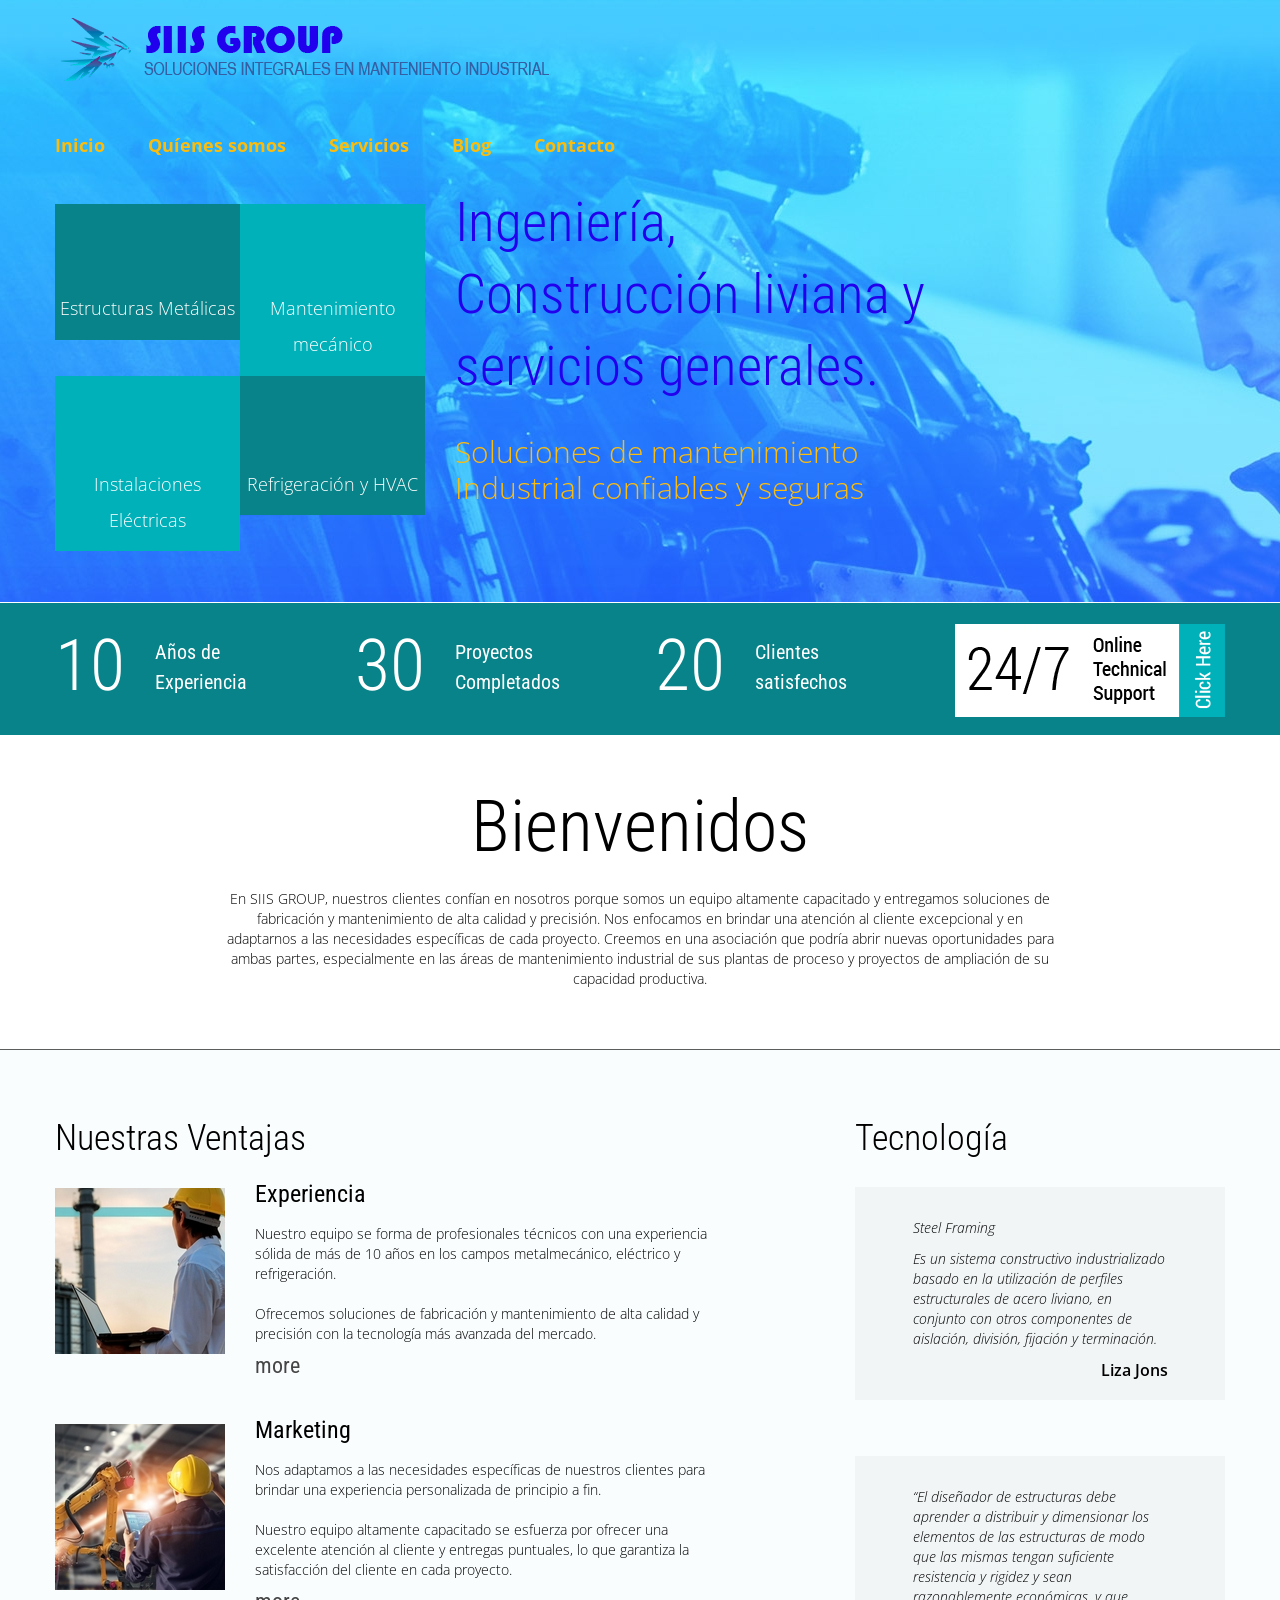
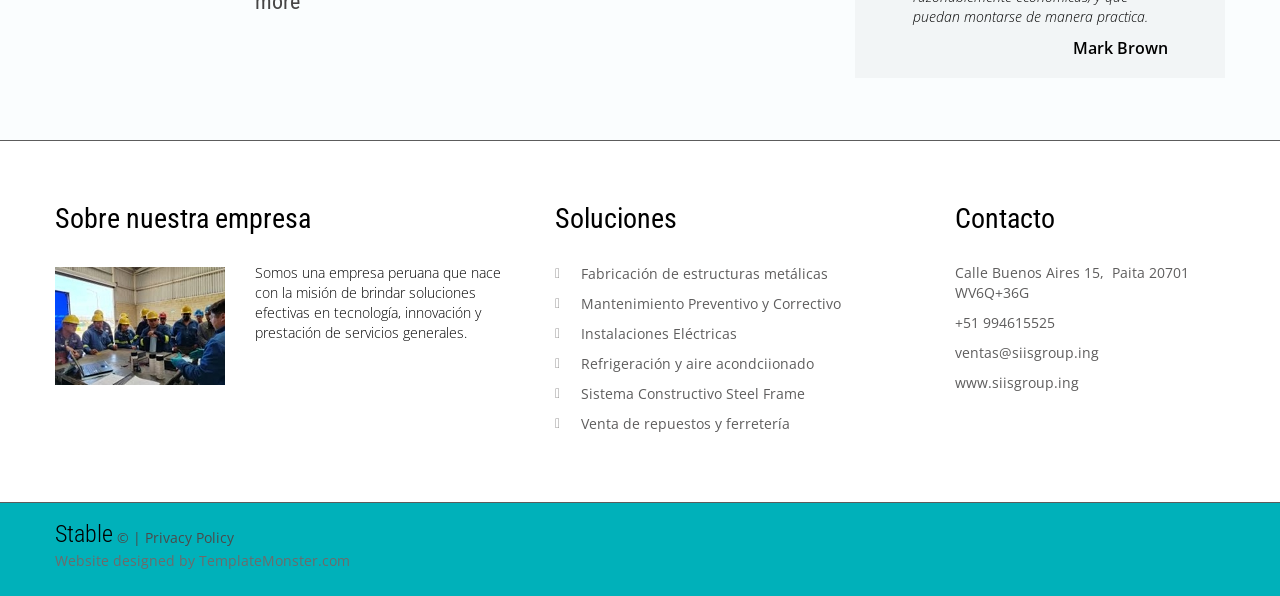
==== commit 11488ed0: "Add files via upload" ====
--- a/index.html
+++ b/index.html
@@ -1,493 +1,239 @@
-<!DOCTYPE html>
-<!-- saved from url=(0055)https://mailadmin.zoho.com/hosting?domain=siisgroup.net -->
-<html dir="ltr"><head><meta http-equiv="Content-Type" content="text/html; charset=UTF-8"><meta name="viewport" content="width=device-width, initial-scale=1"><meta http-equiv="X-UA-Compatible" content="IE=edge,chrome=1">
-<meta name="robots" content="noindex,nofollow,noarchive,nosnippet">
-<meta name="Baiduspider" content="noindex,nofollow,noarchive,nosnippet"><title>Zoho Mail: configuración del correo electrónico</title>
-<meta http-equiv="cache-control" content="max-age=0"><meta http-equiv="cache-control" content="s-maxage=0"><meta http-equiv="Cache-Control" content="no-cache, no-store, must-revalidate"><meta http-equiv="Pragma" content="no-cache"><meta http-equiv="Expires" content="0"><link rel="preconnect" href="https://static.zohocdn.com/">
-<link rel="SHORTCUT ICON" href="https://mailadmin.zoho.com/favicon_cpanel.ico">
-<script type="text/javascript" id="zsiqscript" defer="" src="./Zoho Mail_ configuración del correo electrónico_files/widget"></script><script nonce="d6PSeqdbyt162Ug671TyBQ==">var $zoho = {};
-$zoho.salesiq = $zoho.salesiq || {
-widgetcode: "fb24398dbe69fe1524fe0ee5b8ca3390cec643b4044fda28de9e43ab7d32afd4e3050633554757842964f8e0b85201ed",
-values: {},
-ready: function () {},
-};
-var d = document;
-s = d.createElement("script");
-s.type = "text/javascript";
-s.id = "zsiqscript";
-s.defer = true;
-s.src = "https\x3A\x2F\x2Fsalesiq.zoho.com\x2Fwidget";
-t = d.getElementsByTagName("script")[0];
-t.parentNode.insertBefore(s, t);
-$zoho.salesiq.ready = function(embedinfo) {
-$zoho.salesiq.floatbutton.visible("hide");
-$zoho.salesiq.language(
-"es");
-
-$zoho.salesiq.visitor.info({
-"Days Since Signup": 0,
-"License Count": 5
-});
-$zoho.salesiq.floatwindow.minimize(function () {
-$zoho.salesiq.floatbutton.visible("hide");
-$zoho.salesiq.floatbutton.coin.hidetooltip();
-});
-}</script>
-
-<script nonce="d6PSeqdbyt162Ug671TyBQ==">var acData = JSON.parse("\x7B\x22lastName\x22\x3A\x22Alban\x22,\x22usrLang\x22\x3A\x22es\x22,\x22scheme\x22\x3A\x22https\x22,\x22isCustomDomain\x22\x3Afalse,\x22isCustomAdmin\x22\x3Afalse,\x22ZAAID\x22\x3A868061198,\x22contactsServer\x22\x3A\x22https\x3A\x2F\x2Fcontacts.zoho.com\x22,\x22businessUrl\x22\x3A\x22mail.zoho.com\x22,\x22serverName\x22\x3A\x22mailadmin.zoho.com\x22,\x22isBaihui\x22\x3Afalse,\x22csrfParamName\x22\x3A\x22zmrcsr\x22,\x22orgStaticCssUrl\x22\x3A\x22css.zohostatic.com\x22,\x22isOrgAdminInIAM\x22\x3Atrue,\x22systemProperties\x22\x3A\x7B\x22PERSONALURL\x22\x3A\x22personal.zoho.com\x22,\x22BACKUP_URL\x22\x3A\x22https\x3A\x2F\x2Fediscovery.zoho.com\x2F\x23backup\x2F\x22,\x22SHOW_MAX_COUNT_ACCESS_RESTRICTION\x22\x3A\x22all\x22,\x22SIGNUP_ALLOWED_PLANS\x22\x3A\x22basic,professional,newMail5gb,newMail1gb,newMail10gb,mailPremium,mailEssential\x22,\x22HAMBURGER_STABLE_VERSION_INTEGRITY\x22\x3A\x7B\x2230\x22\x3A\x22sha384\x2DwKaGjgrL\x2Bpr6GUOspgqwvRZz0ebj0iRZlmjvLj9NKGCuZ\x2F7Y9T2yzVcMKw3yGA30\x22\x7D,\x22CONTACTS_BASE_PATH\x22\x3A\x22\x2Fzmail\x2Fcontacts2\x2Fassets\x22,\x22REAUTH_ENABLED\x22\x3Afalse,\x22WP_WORKDRIVE_URL\x22\x3A\x22\x2F\x2Fworkdrive.zoho.com\x2Fhome\x3FfromService\x3DWorkPlace\x22,\x22SHOW_AUTO_ALLOCATION_OPTION\x22\x3A\x22all\x22,\x22WP_DOCUFORM_URL\x22\x3A\x22\x2F\x2Fdocuform.zoho.com\x2Fwriter\x2Fdocuments\x3Ffrom\x3Dzmail\x26resourceType\x3Dfillable\x22,\x22deviceType\x22\x3A\x22DESKTOP\x22,\x22HAMBURGER_STABLE_VERSION\x22\x3A\x2230\x22,\x22BIZ_CARD_EXPIRY_YEAR\x22\x3A20,\x22newFeature\x22\x3Afalse,\x22WP_COMMUNITY_URL\x22\x3A\x22https\x3A\x2F\x2Fhelp.zoho.com\x2Fportal\x2Fen\x2Fcommunity\x2Fzoho\x2Dworkplace\x22,\x22WP_NIC_PROFILE_FORM_FEEDBACK_SUBJECT\x22\x3A\x22\x22,\x22SHARED_INBOX_AS_SEPARATE_MENU\x22\x3Afalse,\x22PARTNER_ALLOWED_PLANS\x22\x3A\x22basic,professional,mailPremium,newMail5gb,newMail10gb,basicTrial,professionalTrial,mailPremiumTrial,free\x22,\x22IMPORT_ROUTING_ENABLED_ORGS\x22\x3A\x223226386,42851411\x22,\x22SETTINGS_CUSTOMIZATION_STATIC_VERSION\x22\x3A\x22s3\x22,\x22DLP_URL\x22\x3A\x22https\x3A\x2F\x2Fediscovery.zoho.com\x2Fdlp.do\x22,\x22portalDomain\x22\x3A\x22business.zoho.com\x22,\x22MIGRATE_WD_LINK\x22\x3A\x22https\x3A\x2F\x2Fdocs.zoho.com\x2Fadmin\x2Fwdmigration.do\x22,\x22isPaidOnlyDC\x22\x3Afalse,\x22CONNECTION_FILTER_RULES_ENABLED_ORGS\x22\x3A\x223226386\x22,\x22spfRecords\x22\x3A\x22v\x3Dspf1\x20include\x3Azohomail.com\x20\x7Eall\x22,\x22reportsUserTimeZoneFormat\x22\x3Afalse,\x22WP_SHOW_TIME_URL\x22\x3A\x22\x2F\x2Fshowtime.zoho.com\x22,\x22CUSTOM_LOGIN_OTHER_CNAME_VALUES\x22\x3A\x22customer\x2Dmail.zoho.com\x22,\x22LIVE_CHAT_HOSTING\x22\x3A\x22paid\x22,\x22SHOW_CALENDAR_SETTINGS\x22\x3Afalse,\x22auditLogsExport\x22\x3Afalse,\x22WP_ANNOUNCEMENT_LIMIT\x22\x3A\x221\x22,\x22WP_PDFGEN_API_KEY\x22\x3A\x22ZohoMail1\x22,\x22supportUrl\x22\x3A\x22https\x3A\x2F\x2Fdesk.zoho.com\x22,\x22AUDITLOG_HB_READ\x22\x3Atrue,\x22SHOW_ZEPTOMAIL_PROMO\x22\x3Afalse,\x22defaultDomain\x22\x3A\x22zohomail.com\x22,\x22isNicUser\x22\x3Afalse,\x22WP_HELP_URL\x22\x3A\x22https\x3A\x2F\x2Fwww.zoho.com\x2Fworkplace\x2Fhelp\x22,\x22WP_WRITER_URL\x22\x3A\x22\x2F\x2Fwriter.zoho.com\x2Fdashboard\x3Ffrom\x3Dzmail\x22,\x22isNicOrg\x22\x3Afalse,\x22ADMIN_CONNECT_URL\x22\x3A\x22\x2F\x2Fconnect.zoho.com\x2FmailSuiteSetup\x22,\x22trialPeriod\x22\x3A15,\x22GODADDY_PROXY_AGREEMENT_URL\x22\x3A\x22http\x3A\x2F\x2Fwww.securepaynet.net\x2Fgdshop\x2Flegal_agreements\x2Fshow_doc.asp\x3Fprog_id\x3D418222\x26pageid\x3DDOMAIN_NAMEPROXY\x22,\x22NEW_BUYDOMAIN_ENABLED\x22\x3Atrue,\x22ZILLUM_REQUEST_ACCESS_URL\x22\x3A\x22https\x3A\x2F\x2Fwww.zoho.com\x2Fzillum\x2Faccess\x2Drequest.html\x22,\x22WP_SHEET_URL\x22\x3A\x22\x2F\x2Fsheet.zoho.com\x2Fspreadsheets\x3FfromService\x3Dworkplace\x22,\x22ALLOW_EDIT_EMAIL_CHILD_ORG\x22\x3Atrue,\x22HELPLINK_CPANEL\x22\x3A\x22http\x3A\x2F\x2Fadminconsole.wiki.zoho.com\x22,\x22HAMBURGER_BLOGS_WEBINAR_JSON\x22\x3A\x22\x5B\x20\x20\x20\x20\x20\x7B\x20\x20\x20\x20\x20\x20\x20\x20\x20\x5C\x22type\x5C\x22\x3A\x20\x5C\x22webinar\x5C\x22,\x20\x20\x20\x20\x20\x20\x20\x20\x20\x5C\x22title\x5C\x22\x3A\x20\x5C\x22Webinar\x5C\x22,\x20\x20\x20\x20\x20\x20\x20\x20\x20\x5C\x22description\x5C\x22\x3A\x20\x5C\x22Learn\x20tips\x20and\x20tricks\x20to\x20protect\x20your\x20inbox\x20from\x20threats.\x5C\x22,\x20\x20\x20\x20\x20\x20\x20\x20\x20\x5C\x22knowMoreLink\x5C\x22\x3A\x20\x5C\x22https\x3A\x2F\x2Fwww.zoho.com\x2Fmail\x2Fwebinar\x2Fmastering\x2Demail\x2Dsecurity\x2Dtips\x2Dand\x2Dtricks\x2Din\x2Dzoho\x2Dmail.html\x3Fsrc\x3Dinapp\x5C\x22,\x20\x20\x20\x20\x20\x20\x20\x20\x20\x5C\x22knowMoreLinkText\x5C\x22\x3A\x20\x5C\x22Save\x20your\x20spot\x21\x5C\x22\x20\x20\x20\x20\x20\x7D,\x20\x20\x20\x20\x20\x7B\x20\x20\x20\x20\x20\x20\x20\x20\x20\x5C\x22type\x5C\x22\x3A\x20\x5C\x22blog\x5C\x22,\x20\x20\x20\x20\x20\x20\x20\x20\x20\x5C\x22title\x5C\x22\x3A\x20\x5C\x22Article\x5C\x22,\x20\x20\x20\x20\x20\x20\x20\x20\x20\x5C\x22description\x5C\x22\x3A\x20\x5C\x22Improve\x20your\x20team\x27s\x20productivity\x20by\x20setting\x20SMART\x20goals.\x5C\x22,\x20\x20\x20\x20\x20\x20\x20\x20\x20\x5C\x22knowMoreLink\x5C\x22\x3A\x20\x5C\x22https\x3A\x2F\x2Fwww.zoho.com\x2Fworkplace\x2Farticles\x2Fsmart\x2Dgoals\x2Dexamples.html\x3Fsrc\x3Dham\x5C\x22,\x20\x20\x20\x20\x20\x20\x20\x20\x20\x5C\x22knowMoreLinkText\x5C\x22\x3A\x20\x5C\x22Learn\x20more.\x5C\x22\x20\x20\x20\x20\x20\x7D,\x20\x20\x20\x20\x20\x7B\x20\x20\x20\x20\x20\x20\x20\x20\x20\x5C\x22type\x5C\x22\x3A\x20\x5C\x22blog\x5C\x22,\x20\x20\x20\x20\x20\x20\x20\x20\x20\x5C\x22title\x5C\x22\x3A\x20\x5C\x22Comparison\x5C\x22,\x20\x20\x20\x20\x20\x20\x20\x20\x20\x5C\x22description\x5C\x22\x3A\x20\x5C\x22Explore\x20the\x20resilience\x20and\x20reliability\x20of\x20our\x20workplace\x20applications.\x5C\x22,\x20\x20\x20\x20\x20\x20\x20\x20\x20\x5C\x22knowMoreLink\x5C\x22\x3A\x20\x5C\x22https\x3A\x2F\x2Fwww.zoho.com\x2Fworkplace\x2Farticles\x2Fgoogle\x2Dworkspace\x2Ddowntime.html\x3Fsrc\x3Dham\x5C\x22,\x20\x20\x20\x20\x20\x20\x20\x20\x20\x5C\x22knowMoreLinkText\x5C\x22\x3A\x20\x5C\x22Learn\x20more.\x5C\x22\x20\x20\x20\x20\x20\x7D,\x20\x20\x20\x20\x20\x7B\x20\x20\x20\x20\x20\x20\x20\x20\x20\x5C\x22type\x5C\x22\x3A\x20\x5C\x22blog\x5C\x22,\x20\x20\x20\x20\x20\x20\x20\x20\x20\x5C\x22title\x5C\x22\x3A\x20\x5C\x22Use\x20case\x20blog\x5C\x22,\x20\x20\x20\x20\x20\x20\x20\x20\x20\x5C\x22description\x5C\x22\x3A\x20\x5C\x22Manage\x20financial\x20workflows\x20easily\x20with\x20Zoho\x20Mail\x27s\x20extensions.\x5C\x22,\x20\x20\x20\x20\x20\x20\x20\x20\x20\x5C\x22knowMoreLink\x5C\x22\x3A\x20\x5C\x22https\x3A\x2F\x2Fwww.zoho.com\x2Fblog\x2Fmail\x2Ffinance\x2Dextensions\x2Dfor\x2Dbusiness.html\x3Fsrc\x3Dham\x5C\x22,\x20\x20\x20\x20\x20\x20\x20\x20\x20\x5C\x22knowMoreLinkText\x5C\x22\x3A\x20\x5C\x22Learn\x20more.\x5C\x22\x20\x20\x20\x20\x20\x7D\x20\x5D\x22,\x22CPANEL_OLD_UI_FREEZE_DATE\x22\x3A1633071600000,\x22TOOLKIT_STATIC_VERSION\x22\x3A\x22s23\x22,\x22SHOW_PAYMENT_FAILURE_BANNER\x22\x3Atrue,\x22WP_NOTEBOOK_URL\x22\x3A\x22\x2F\x2Fnotebook.zoho.com\x2Fworkplace\x2Findex.html\x3FfromService\x3Dwp\x22,\x22mxRecords\x22\x3A\x2210\x3Amx.zoho.com,20\x3Amx2.zoho.com,50\x3Amx3.zoho.com\x22,\x22WP_CRM_URL\x22\x3A\x22\x2F\x2Fnotebook.zoho.com\x2Fworkplace\x2Findex.html\x3FfromService\x3Dwp\x22,\x22SITES_CUSTOM_CSS\x22\x3A\x22\x2Fcss\x2FdomainValidate.css\x22,\x22PASSWORD_PROXY_TRUSTED_URLS\x22\x3A\x5B\x22\x2Fapi\x2Forganization\x22,\x22\x2Fcpanel\x22\x5D,\x22PEOPLE_INTEG_ENABLED_ORGS\x22\x3A\x223226386,655126744,642215250,668704869,684894043,559065455,650894121,651521809,635403232,736631905,737343215,750412625,716054675,734781553,745488781,746693945\x22,\x22paidOnlyDCSupportedTime\x22\x3A9223372036854775807,\x22HAMBURGER_PROMOTIONAL_JSON\x22\x3A\x22\x7B\x20\x20\x20\x20\x20\x5C\x22title\x5C\x22\x3A\x20\x5C\x22Featured\x20App\x5C\x22,\x20\x20\x20\x20\x20\x5C\x22logo\x5C\x22\x3A\x20\x5C\x22https\x3A\x2F\x2Fstatic.zohocdn.com\x2Fzmail\x2Dpublic\x2Fstatic\x2Fhamburger\x2Fzmh\x2Dvoice.svg\x5C\x22,\x20\x20\x20\x20\x20\x5C\x22appName\x5C\x22\x3A\x20\x5C\x22Zoho\x20Voice\x20\x2D\x20a\x20cloud\x2Dbased\x20telephony\x20solution\x5C\x22,\x20\x20\x20\x20\x20\x5C\x22description\x5C\x22\x3A\x20\x5C\x22Optimize\x20your\x20contact\x20center\x20operations\x20to\x20improve\x20your\x20business\x20communication.\x5C\x22,\x20\x20\x20\x20\x20\x5C\x22KnowMoreLink\x5C\x22\x3A\x20\x5C\x22https\x3A\x2F\x2Fwww.zoho.com\x2Fvoice\x2Fsignup.html\x3Fmail_feat_apps\x5C\x22,\x20\x20\x20\x20\x20\x5C\x22knowMoreText\x5C\x22\x3A\x20\x5C\x22Connect\x20with\x20Voice\x21\x5C\x22\x20\x7D\x22,\x22EXTERNAL_SIGNUP_PAGE\x22\x3Atrue,\x22internalZOID\x22\x3A456089,\x22PATTERN_BASED_SPAM_ENABLED_ORGS\x22\x3A\x22631013523,3226386,678444178\x22,\x22PRESTIGE_JS_URL\x22\x3A\x22\x2F\x2Flocaljs.zohostatic.com\x2Fprestige\x2Finjector.js\x22,\x22PERSONAL_MAILBOX_DOMAIN\x22\x3A\x22zohomail.com\x22,\x22WP_PDFGEN_URL\x22\x3A\x22\x22,\x22REPORTS_SHOW_THREAT_REPORT\x22\x3A\x22656246658,799292105,666700581\x22,\x22zmVerifyDomain\x22\x3A\x22zmverify.zoho.com\x22,\x22ALLOWED_ONLINE_PLANS\x22\x3A\x22free,basic,professional,professionalTrial,mailPremium,mailPremiumTrial,newMail5gb\x22,\x22SHOW_DELETE_FAMILY_ACCOUNT\x22\x3Atrue,\x22ADD_TO_GROUPS_ENABLED_ORG\x22\x3A\x223226386,208235239,667310825\x22,\x22SMART_FILTER_ENABLED_ORGS\x22\x3A\x22655126744,666697880,3226386,726933478,738602914,742755315,731602219,733908994,749390759,748400838,748965688,651521809,721464877,700560490,694277582\x22,\x22CONTACTS\x22\x3A\x22contacts.zoho.com\x2Fcontacts.zc\x22,\x22WP_SHOWTIME_STOP\x22\x3A\x221630002600000\x22,\x22ALLOW_EXTERNAL_IN_GROUP_IMPORT\x22\x3A\x223226386,713268572,755315715\x22,\x22HIDE_MOB_SIGNUP\x22\x3Atrue,\x22CUSTOM_LOGIN_URL_MAP\x22\x3A\x7B\x22tasks.\x7B\x23domain\x7D\x22\x3A\x22https\x3A\x2F\x2Fwww.zoho.com\x2Fmail\x2Ftasks\x2F\x3Fzsrc\x3Dfromproduct\x22,\x22zillum.\x7B\x23domain\x7D\x22\x3A\x22https\x3A\x2F\x2Fwww.zoho.com\x2Fzillum\x2F\x3Fzsrc\x3Dfromproduct\x22,\x22task.\x7B\x23domain\x7D\x22\x3A\x22https\x3A\x2F\x2Fwww.zoho.com\x2Fmail\x2Ftasks\x2F\x3Fzsrc\x3Dfromproduct\x22,\x22mailadmin.\x7B\x23domain\x7D\x22\x3A\x22https\x3A\x2F\x2Fwww.zoho.com\x2Fmail\x2Fcontrol\x2Dpanel.html\x3Fzsrc\x3Dfromproduct\x22,\x22todo.\x7B\x23domain\x7D\x22\x3A\x22https\x3A\x2F\x2Fwww.zoho.com\x2Fmail\x2Ftasks\x2F\x3Fzsrc\x3Dfromproduct\x22,\x22premail.\x7B\x23domain\x7D\x22\x3A\x22https\x3A\x2F\x2Fwww.zoho.com\x2Fmail\x2Fcontrol\x2Dpanel.html\x3Fzsrc\x3Dfromproduct\x22,\x22workplace.\x7B\x23domain\x7D\x22\x3A\x22https\x3A\x2F\x2Fwww.zoho.com\x2Fworkplace\x2F\x3Fzsrc\x3Dfromproduct\x22,\x22zillumadmin.\x7B\x23domain\x7D\x22\x3A\x22https\x3A\x2F\x2Fwww.zoho.com\x2Fzillum\x2F\x3Fzsrc\x3Dfromproduct\x22\x7D,\x22MAIL_LOGIN_PAGE\x22\x3A\x22https\x3A\x2F\x2Fwww.zoho.com\x2Fmail\x2F\x3Fzsrc\x3Dfromproduct\x22,\x22SHOW_LIVE_CHAT\x22\x3Atrue,\x22WP_NIC_GOVDRIVE_URL\x22\x3A\x22\x22,\x22RP_VERSION\x22\x3A\x22v9\x22,\x22storePlanIDs\x22\x3A\x7B\x22120\x22\x3A\x22ed3141d5f6ead5a6dfffddb48d31ce04\x22,\x22110\x22\x3A\x2233f1c99f35f8d2b3a1707c23cfe37a53\x22,\x22103\x22\x3A\x22bc9075bb9eff571fb02d0f47049a9190\x22,\x22104\x22\x3A\x22b5f864c387ad1e1e6ef01e0df303175e\x22,\x22105\x22\x3A\x229d9786896be4415cb91acf50dc0c4855\x22,\x22116\x22\x3A\x224fd934c647990ce9af03de14ec9bd018\x22,\x22106\x22\x3A\x221eef4b50fc47385878471183dd9ced1e\x22,\x22117\x22\x3A\x22748180d7e75088bb5f03ab3108c0dd37\x22,\x22107\x22\x3A\x22b3596970d95e3c9a31e8274ab2bd166f\x22,\x2291\x22\x3A\x2240c9e769af80ae6fe88dc93ae88b5c50\x22,\x22118\x22\x3A\x22c8770284e0083e0da4af19875b4801df\x22,\x22108\x22\x3A\x2222a53d8617f6026f14989b11e8aaf8e7\x22,\x2281\x22\x3A\x22481416317e273ab6aeb807cabaa6d370\x22,\x2292\x22\x3A\x227e817a8f2139c752156974ee4778ae52\x22,\x22119\x22\x3A\x22e574fb70db2653eccb22f0c635344b5f\x22,\x22109\x22\x3A\x22cc9877955c0e9f4a90c95e02ccc293f4\x22,\x2282\x22\x3A\x2202b95506202cb90473ebc9592306b6ee\x22,\x2293\x22\x3A\x22891a293fa51ab279634b5bfdafc554ee\x22,\x2294\x22\x3A\x22cf37e52643e2c685686e94095ad7e38b\x22,\x2283\x22\x3A\x227744ff790a3249f8ccccd5f6e9cfe170\x22,\x2284\x22\x3A\x22136023b4b04854690206970fb2b42430\x22,\x2285\x22\x3A\x22724b6e339d32b5da14bbee35bb7e083d\x22,\x2254\x22\x3A\x22bf67de1b1ea9f0621ad9cf34e6150832\x22\x7D,\x22WP_CONNECT_URL\x22\x3A\x22\x2F\x2Fconnect.zoho.com\x3FembedIn\x3Dworkplace\x22,\x22WP_BLOGS_URL\x22\x3A\x22https\x3A\x2F\x2Fwww.zoho.com\x2Fworkplace\x2Farticles\x2F\x3Fsrc\x3Din\x2Dp\x22,\x22FREE_TLDS_SIGNUP\x22\x3A\x22null\x22,\x22FAMILY_EDITION_MAILADMIN_URL\x22\x3A\x22zillumadmin.zoho.com\x22,\x22SHOW_ZILLUM_REFERRAL\x22\x3Atrue,\x22SHOW_STORAGE_FOR_CUSTOM_ADMIN\x22\x3Afalse,\x22IAM_SUPPORT_EMAIL_ADDRESS\x22\x3A\x22support\x40zohoaccounts.com\x22,\x22NOTES_HOST_NAMES\x22\x3A\x22notes.zoho.com\x22,\x22ALLOW_WORKPLACE\x22\x3A\x5B31935658,28759631,417607,658056353,260911,179699,1556444,32340544,64330573,62184440,27208795,4452471,27347503,4106870,31935658,28759631,417607,658056353,260911,179699,1556444,32340544,64330573,62184440,27208795,4452471,27347503,4106870,25321498,261963,142283,1402462,169287,950162,145639,3346504,283710,293738,1235514,54220374,1432007,2290497,666624661,4452800,53294159,1228013,39069734,639453623,665723313,672704695,145639,48810871,120276,21154469,7936929,4123353,647772765,150485,3387793,2019051,645302417,226919443,63936987,20678278,631951737,3156400,640196778,21973528,5099411,693038696,645302022,669080458,637493208,456089,693655622,3269716,54107592,699103332,666700581,699374893,668592866,3226386,58113253,641852321,711023614\x5D,\x22SELECTED_ROUTING_ENABLED_ORG\x22\x3A\x22682688718,3226386,55592822,64367176,58113253,28942419,456089,655126744,648878976,42851411\x22,\x22MAILADMIN_ANDROID_APP_URL\x22\x3A\x22https\x3A\x2F\x2Fplay.google.com\x2Fstore\x2Fapps\x2Fdetails\x3Fid\x3Dcom.zoho.mail.admin\x22,\x22ALLOW_REGIONAL_LANG_IN_DOMAIN_AND_EMAIL\x22\x3Afalse,\x22WP_ZIA_PREVIEW_JS\x22\x3A\x22\x2F\x2Fjs.zohocdn.com\x2Fzohosearch\x2Fh1\x2Fjs\x2Fgspreviewcomphandler.js\x22,\x22ENABLE_WD_MIGRATION\x22\x3Atrue,\x22PERSONAL_USER_LOGIN_PAGE\x22\x3A\x22https\x3A\x2F\x2Fwww.zoho.com\x2Fmail\x2F\x3Fzsrc\x3Dfromproduct\x22,\x22REPORTS_NEW_LHS\x22\x3A\x22777016913,666700581,656246658,3226386,772473901,769868729,796563963\x22,\x22wsUrlPath\x22\x3A\x22mailwsorg.zoho.com\x22,\x22WP_VAULT_JS\x22\x3A\x22\x2F\x2Fjs.zohostatic.com\x2Fvault\x2Fcrypto\x2Fjs\x2Fcryptography.js\x3B\x2F\x2Fjs.zohostatic.com\x2Fvault\x2Fcrypto\x2Fjs\x2Frsa.js\x3B\x2F\x2Fjs.zohostatic.com\x2Fvault\x2Fcrypto\x2Fjs\x2Fsjcl.js\x22,\x22EXPORT_MAILLOGS_ENABLED_ORGS\x22\x3A\x223226386,716309,642215250,689532956,456089,39113680,726701271,726526382\x22,\x22WP_PDF_EDITOR_URL\x22\x3A\x22\x2F\x2Fpdf.zoho.com\x2Fpdfeditor\x2Fdashboard\x3Ffrom\x3Dzmail\x22,\x22SHOW_MAIL_LOGS_SUBJECT_ENABLE_OPTION\x22\x3A\x223226386,655580104,22445779,739884916,738620105,739882145\x22,\x22SHOW_EDISCOVERY\x22\x3Atrue,\x22WP_PDFGEN_HTML_MASKING\x22\x3Atrue,\x22SHOW_ENABLE_AUTORENEWAL\x22\x3Atrue,\x22SHOW_SUPPORT_WIDGET\x22\x3Atrue,\x22RP_JS_URL\x22\x3A\x22https\x3A\x2F\x2Fcheckout.razorpay.com\x2Fv1\x2Fcheckout.js\x22,\x22CDN_SERVER_URL\x22\x3A\x22static.zohocdn.com\x22,\x22REPORTS_SHOW_ACCESS_LOG\x22\x3A\x22456089,64367176,656246658,3226386\x22,\x22REPORTS_SHOW_TLS_REPORT\x22\x3A\x22456089,64367176,656246658,3226386\x22,\x22INTERNAL_HAMBURGER_VERSION\x22\x3A\x228.3\x22,\x22DOCUMENTS\x22\x3A\x22docs.zoho.com\x2Findex.do\x3Fmode\x3Dtrue\x22,\x22WP_DISABLED_APPS\x22\x3A\x22\x22,\x22ALLOW_WP_BEFORE_RELEASE\x22\x3A\x22732024042,3226386\x22,\x22WP_SEARCH_URL\x22\x3A\x22https\x3A\x2F\x2Fsearch.zoho.com\x2Fapi\x2Fv4\x2Faskzia\x22,\x22IAM_MOB_VERIFY_URL\x22\x3A\x22\x2Fui\x2Fsettings\x2FconfigureMobile.jsp\x3Fserviceurl\x3D\x22,\x22oneZohoUrl\x22\x3A\x22http\x3A\x2F\x2Fone.zoho.com\x22,\x22ADULT_RECOVERY_MOBILE_MANDATORY\x22\x3Atrue,\x22oldMailLogsStatus\x22\x3Afalse,\x22SHOW_WORKPLACE_BETA_VERSION\x22\x3Atrue,\x22CPANEL_NEW_UI_RELEASE_DATE\x22\x3A1623756450000,\x22IS_NIC_DC\x22\x3Afalse,\x22WP_CALENDAR_URL\x22\x3A\x22\x2F\x2Fcalendar.zoho.com\x2Fzc\x2F\x3FviewMode\x3Dembed\x26embedContainer\x3Dworkplace\x22,\x22QUARANTINE_MODERATOR_ENABLED_ORGS\x22\x3A\x223226386,701737187,456089,712161548\x22,\x22LIVE_CHAT_CPANEL\x22\x3A\x22paid\x22,\x22WP_ZIA_SEARCH_JS\x22\x3A\x22\x2F\x2Fjs.zohocdn.com\x2Fzohosearch\x2Fh1\x2Fjs\x2Fgshandler.js\x22,\x22WP_WORKDRIVE_NOTIFICATION_JS\x22\x3A\x22\x2Fpersonal\x2Fstable\x2Fjsapps\x2Fworkdrive\x2Dthird\x2Dparty\x2Fworkdrive\x2Dcomponents.js\x22,\x22ADMIN_WRITER_URL\x22\x3A\x22\x2F\x2Fwriter.zoho.com\x2Fwriter\x2Fadmin\x2Fdashboard\x2F\x22,\x22MAIL_SIGNUP_URL\x22\x3A\x22https\x3A\x2F\x2Fwww.zoho.com\x2Fmail\x2Fzohomail\x2Dpricing.html\x22,\x22WP_SUBSCRIPTION_URL\x22\x3A\x22\x2F\x2Fmailadmin.zoho.com\x2Fcpanel\x2Findex.do\x3Ftabmode\x3DpricingPurchase\x22,\x22FAMILY_FAV_ICON\x22\x3A\x22\x2Ffavicon_family.ico\x22,\x22AC_EDITOR_STATIC_VERSION\x22\x3A\x2275.4\x22,\x22SHARED_MAILBOX_ENABLED_ORGS\x22\x3A\x5B\x22654711,692635045,693729170,42284946,660551448,3226386\x22\x5D,\x22CUSTOM_LOGOUT_URL_MAP\x22\x3A\x7B\x22tasks.\x7B\x23domain\x7D\x22\x3A\x22https\x3A\x2F\x2Fwww.zoho.com\x2Fmail\x2Ftasks\x2F\x22,\x22zillum.\x7B\x23domain\x7D\x22\x3A\x22https\x3A\x2F\x2Fwww.zoho.com\x2Fzillum\x2F\x22,\x22task.\x7B\x23domain\x7D\x22\x3A\x22https\x3A\x2F\x2Fwww.zoho.com\x2Fmail\x2Ftasks\x2F\x22,\x22mailadmin.\x7B\x23domain\x7D\x22\x3A\x22https\x3A\x2F\x2Fwww.zoho.com\x2Fmail\x2Fcontrol\x2Dpanel.html\x22,\x22694277582\x22\x3A\x22https\x3A\x2F\x2Fzoho.com\x2Fmail\x2Flp\x2Flogout.html\x22,\x22todo.\x7B\x23domain\x7D\x22\x3A\x22https\x3A\x2F\x2Fwww.zoho.com\x2Fmail\x2Ftasks\x2F\x22,\x22premail.\x7B\x23domain\x7D\x22\x3A\x22https\x3A\x2F\x2Fwww.zoho.com\x2Fmail\x2Fcontrol\x2Dpanel.html\x22,\x22workplace.\x7B\x23domain\x7D\x22\x3A\x22https\x3A\x2F\x2Fwww.zoho.com\x2Fworkplace\x2Flogout\x2Dfeedback.html\x22,\x22zillumadmin.\x7B\x23domain\x7D\x22\x3A\x22https\x3A\x2F\x2Fwww.zoho.com\x2Fzillum\x2F\x22\x7D,\x22AC_MURPHY_DOMAIN\x22\x3A\x22murphy.zoho.com\x22,\x22WP_PRIVILEGED_LIST\x22\x3A\x5B31935658,417607,142291,260911,31935658,4106870,645302417,4123353,45502977,25321498,665472050,54220374,333614,665723313,701473974,1074873,64428651,60287019,631951737,703446913\x5D,\x22MAILADMIN_IOS_APP_URL\x22\x3A\x22https\x3A\x2F\x2Fitunes.apple.com\x2Fus\x2Fapp\x2Fzoho\x2Dmail\x2Dadmin\x2Dmanage\x2Dzoho\x2Fid1096516989\x3Fmt\x3D8\x22,\x22WORKPLACE_HOST_NAME\x22\x3A\x22workplace.zoho.com\x22,\x22OUTGOING_QUARANTINE_ENABLED_ORGS\x22\x3A\x223226386,693307212,656246658,456089,694982705\x22,\x22LOGIN_CHAT_BOT_API_ENABLED\x22\x3Afalse,\x22SIGNUP_TYPE\x22\x3A\x22emailormobile\x22,\x22paymentDomain\x22\x3A\x22https\x3A\x2F\x2Fstore.zoho.com\x22,\x22REPORTS_FEATURE_3\x22\x3A\x22656246658,794245146,3226386\x22,\x22ALLOW_BETA_VERSION\x22\x3Afalse,\x22SHOW_ADVANCED_MAIL_LOGS_EXPORT\x22\x3A\x22456089,64367176,656246658\x22,\x22WP_PROJECTS_URL\x22\x3A\x22\x2F\x2Fprojects.zoho.com\x2Fassociateportal\x3FfromService\x3Dwp\x22,\x22SHOW_WMS_ANNOUNCEMENT_TO\x22\x3A\x22NONE\x22,\x22WP_SITES_URL\x22\x3A\x22\x2F\x2Fdocuform.zoho.com\x2Fwriter\x2Fdocuments\x3Ffrom\x3Dzmail\x26resourceType\x3Dfillable\x22,\x22LIVE_CHAT_HOSTING_PAID_LIMIT\x22\x3A1,\x22ZILLUM_REFERRAL_ACCESS_ERROR_URL\x22\x3A\x22https\x3A\x2F\x2Fwww.zoho.com\x2Fzillum\x2Freferral\x2Derror.html\x22,\x22SHOW_GODADDY_OAUTH\x22\x3Atrue,\x22ALLOW_BUYDOMAIN_FOR_FREE\x22\x3Atrue,\x22REDIRECT_RENEWAL_TO_PAYMENTS\x22\x3Atrue,\x22REPORTS_STATIC_VERSION\x22\x3A\x22s60.4\x22,\x22ENABLE_TRIAL_CONTROL_PANEL_OPTION\x22\x3Atrue,\x22LOGIN_CHAT_BOT_ENABLED\x22\x3Afalse,\x22iamServerURL\x22\x3A\x22https\x3A\x2F\x2Faccounts.zoho.com\x22,\x22NEED_NEW_BUYDOMAIN\x22\x3Atrue,\x22SHOW_WORKDRIVE_STORAGE\x22\x3Atrue,\x22advancedMailLogExport\x22\x3Afalse,\x22NEW_SIGNUP\x22\x3Atrue,\x22SHOW_PENDING_DOMAINS\x22\x3Atrue,\x22DNS_VALUE_FOR_POP\x22\x3A\x22poppro.zoho.com\x22,\x22WP_SHOW_URL\x22\x3A\x22\x2F\x2Fshow.zoho.com\x2Fhome\x3FfromService\x3Dwp\x22,\x22WP_NIC_PROFILE_FORM_FEEDBACK_TEMPLATE\x22\x3A\x22\x22,\x22CPANEL_ALLOWED_IMAGES_FILENAMES\x22\x3A\x22blog\x2Dimg.png,help\x2Dimg.png,zw\x2Dmlogo.png,contact\x2Dimg.png,facebook\x2Dimg.png,zm\x2Dlogo.png,twitter\x2Dimg.png,linkedin\x2Dimg.png,zoho\x2Dlogo.png,zoho\x2Dmail.png,forums\x2Dimg.png,ac0008\x2D48.gif,zoho\x2Dlogo.svg,zmaillogo.png\x22,\x22WP_MURPHY_DOMAIN\x22\x3A\x22murphy.zoho.com\x22,\x22INVALID_CUSTOM_LOGIN_RESTRICTION_FOR\x22\x3A\x22all\x22,\x22REPORTS_FREE_ORG_HIDE_DATE\x22\x3A1677609000000,\x22EU_WP_SUPPORT_ID\x22\x3A\x22support\x40eu.zohoworkplace.com\x22,\x22WP_MEETING_URL\x22\x3A\x22\x2F\x2Fmeeting.zoho.com\x2Fmeeting\x2FShowHomePage.do\x3Ftarget\x3D\x2Fhome\x26fromService\x3Dwp\x22,\x22paymentServiceID\x22\x3A\x221501\x22,\x22CHANGE_PHOTO_URL\x22\x3A\x22\x2Fu\x2Fh\x23profile\x2Fpersonal\x22,\x22clientConfigSMTP\x22\x3A\x22smtppro.zoho.com\x22,\x22adminpanelHostName\x22\x3A\x22mailadmin.zoho.com\x22,\x22SHOW_USERDETAILS_FOR_ZONE\x22\x3Atrue,\x22ZOHO_MAPS_URL\x22\x3A\x22https\x3A\x2F\x2Fmaps.zoho.com\x22,\x22USERS_IMPORT_IN_POLICY_ENABLED_ORGS\x22\x3A\x22647202594,3226386,667310825,639311709,692232211,24489463\x22,\x22WP_BASE_PATH\x22\x3A\x22\x2Fzmail\x2Fwp\x2Fassets\x22,\x22WP_MAIL_URL\x22\x3A\x22\x2F\x2Fmail.zoho.com\x2Fzm\x3FfromService\x3Dwp\x22,\x22feedBackToAddress\x22\x3A\x22support\x40zohomail.com\x22,\x22ONE_STORE_FOR_SITES_ENABLED\x22\x3Atrue,\x22otherMxValues\x22\x3A\x22mx.zoho.com.,mx2.zoho.com.,mx3.zoho.com.,mx6.zoho.com.,mx7.zoho.com.,mx8.zoho.com.,mx.zohomail.com.,mx2.zohomail.com.,mx3.zohomail.com.,mx4.zohomail.com.,mx.zohocorp.com.,mx2.zohocorp.com.,mx3.zohocorp.com.,smtpin.zoho.com.,smtpin2.zoho.com.,smtpin3.zoho.com.,zm\x2Dapps.zoho.com.,zm\x2Dapps2.zoho.com.,zm\x2Dapps3.zoho.com.,zohocorp\x2Dmx.zoho.com.,zohocorp\x2Dmx2.zoho.com.,zohocorp\x2Dmx3.zoho.com.\x22,\x22showNewLHS\x22\x3Afalse,\x22SHOW_PARTNER_DETAILS\x22\x3Atrue,\x22MAIL_LOGOUT_PAGE\x22\x3A\x22https\x3A\x2F\x2Fwww.zoho.com\x2Fmail\x2Flp\x2Flogout\x2Dreview.html\x22,\x22calendarUrl\x22\x3A\x22calendar.zoho.com\x22,\x22PAYMENTS_SUPPORT_ID\x22\x3A\x22payments\x40zohocorp.com\x22,\x22ZILLUM_SUPPORT_ID\x22\x3A\x22support\x40zillum.com\x22,\x22REPORTS_BULK_REFRESH_ENABLED_ORGS\x22\x3A\x22773729843,701445102,801595003,635659032,637812374,662800070,781886928,805668169,4851727,646696828,649268009,80834552,808231803,646696828,716091582,662800070,642944713,647169124,649268009,801595003,656246658\x22,\x22SUPPORT_WIDGET_STATIC_VERSION\x22\x3A\x22s8\x22,\x22ADMIN_WORKDRIVE_URL\x22\x3A\x22\x2F\x2Fworkdrive.zoho.com\x2Fzadmin\x22,\x22MIGRATION_STATIC_VERSION\x22\x3A\x22v16\x22,\x22MOBILE_VALIDATION_NEEDED\x22\x3Atrue,\x22AC_STATIC_VERSION\x22\x3A\x22\x7B\x20\x20\x20\x5C\x22main\x5C\x22\x3A\x20\x7B\x20\x20\x20\x20\x20\x5C\x22integrity\x5C\x22\x3A\x20\x5C\x22sha384\x2DoU4LxGoNvwStM3SlLlhpaNOHt3pV6Osihjb9qjXhk7q4HCDQWYrXbYar5WY79pe6\x5C\x22,\x20\x20\x20\x20\x20\x5C\x22staticVersion\x5C\x22\x3A\x20\x5C\x22s95.6\x5C\x22\x20\x20\x20\x7D,\x20\x20\x20\x5C\x22chatBot\x5C\x22\x3A\x20\x7B\x20\x20\x20\x20\x20\x5C\x22integrity\x5C\x22\x3A\x20\x5C\x22sha384\x2DbCNTvTeyD59fqQSsQUFa0LC74WjLB5uPcrdfh3VvF4EzaGJtij7hB\x2BdUHiDnA\x2FSE\x5C\x22,\x20\x20\x20\x20\x20\x5C\x22staticVersion\x5C\x22\x3A\x20\x5C\x22s95.6\x5C\x22\x20\x20\x20\x7D\x20\x7D\x22,\x22HIDE_OFFLINE_SUMMARY\x22\x3Atrue,\x22SITES\x22\x3A\x22sites.zoho.com\x22,\x22BOOKMARK_HOST_NAMES\x22\x3A\x22bookmarks.zoho.com\x22,\x22SHOW_PAYMENT_WIDGET_FOR_ADDONS\x22\x3Afalse,\x22NEW_PERSONAL_SIGNUP\x22\x3Afalse,\x22SHOW_PAYMENT_WIDGET\x22\x3Afalse,\x22OPENSRS_AGREEMENT_URL\x22\x3A\x22https\x3A\x2F\x2Fopensrs.com\x2Fwp\x2Dcontent\x2Fuploads\x2FTucows_ExhibitA.html\x22,\x22WP_NIC_PROFILE_INTEGRITY_HASH\x22\x3A\x22\x22,\x22WORKPLACE_FAV_ICON\x22\x3A\x22\x2Ffavicon_workplace.ico\x22,\x22WORKPLACE_SUPPORT_ID\x22\x3A\x22support\x40zohoworkplace.com\x22,\x22SITES_CUSTOM_CSS_GROUP\x22\x3A\x22\x2Fcss\x2Fmailgroupstyle.css\x22,\x22isOrgAdmin\x22\x3Atrue,\x22ADMIN_CLIQ_URL\x22\x3A\x22\x2F\x2Fcliq.zoho.com\x2Fsetup\x22,\x22SKIP_SAME_ORG_MEMBERS_INVITATION\x22\x3A\x22666697880,655126744\x22,\x22WP_CLIQ_PREVIEW_DOWNLOAD_URL\x22\x3A\x22\x2F\x2Fdownload.zoho.com\x22,\x22ALLOWED_CUSTOM_ROLES\x22\x3A\x22spam,helpdesk,user,SpamManagement,HelpDeskManagement,UserManagement\x22,\x22PERSONAL_USER_LOGOUT_PAGE\x22\x3A\x22https\x3A\x2F\x2Fwww.zoho.com\x2Fmail\x2F\x22,\x22SHOW_NEW_FEATURE_REPORTS\x22\x3A\x22655126744,3226386,656246658,54107592,750283812,721214319\x22,\x22DENY_CROSS_ORG_LOGIN\x22\x3A\x22647202594,680629190,3226386\x22,\x22DNS_VALUE_FOR_IMAP\x22\x3A\x22imappro.zoho.com\x22,\x22HTMLVERFICATIONFILENAME\x22\x3A\x22verifyforzoho.html\x22,\x22WP_CLIQ_URL\x22\x3A\x22\x2F\x2Fcliq.zoho.com\x2Findex.do\x3FfromService\x3Dwp\x22,\x22AUTO_DELETE_POP_ENABLED_ORGS\x22\x3A\x223226386,650141551,726701271,726526382,730042083,671384726,724358031,667310825,688302317,727115268,717851445,730542291,708474913,688628339,694717902,724358031,732207805,699115768,730667109,731616238,694760353,697579731,693555271,733115350,727563413,751689825,738435626,734792685,753866931,756874469,751150803,756331316,752209240,785845707\x22,\x22WP_SPRINTS_URL\x22\x3A\x22\x2F\x2Fprojects.zoho.com\x2Fassociateportal\x3FfromService\x3Dwp\x22,\x22ZOHO_HOME_DOMAIN\x22\x3A\x22home.zoho.com\x22,\x22FAMILY_EDITION_URL\x22\x3A\x22zillum.zoho.com\x22,\x22WP_VAULT_URL\x22\x3A\x22\x2F\x2Fvault.zoho.com\x2Fapp\x3FfromService\x3Dwp\x22,\x22EDISCOVERY_URL\x22\x3A\x22https\x3A\x2F\x2Fediscovery.zoho.com\x2F\x23ediscovery\x2F\x22,\x22personalSignUpType\x22\x3A\x22mobile\x22,\x22RNS_SEARCH_ENABLED\x22\x3Atrue,\x22WP_CDN_SEVER\x22\x3A\x22https\x3A\x2F\x2Fstatic.zohocdn.com\x22,\x22ENABLE_NEW_CHILD_ORG_CREATION_FLOW\x22\x3Atrue,\x22ZSUPPORT_PORTAL_DOMAIN\x22\x3A\x22zohodesk.com\x22,\x22CUSTOM_LOGIN_CNAME_VALUE\x22\x3A\x22mail.cs.zohohost.com\x22,\x22SHOW_CPANEL_COMMON_REPORTS\x22\x3A\x22631276150,655126744,689532956,55592822,3226386,456089,656246658,666697146,688280330,716309,54107592,699306372,709917266,665011977,51454451,705736197,630436762,692057528,647665330,42851411,24120630,638211972,all\x22,\x22SHOW_BCC_IN_ACCESS_RESTRICTION\x22\x3A\x22642215250,670829413,3226386\x22,\x22SHOW_ACTIVE_SYNC\x22\x3Atrue,\x22SHOW_OLD_MAIL_LOGS\x22\x3A\x223226386,709450076,713537465,768363498,42851411,711214761,691962628,700471930,800802547\x22,\x22SHOW_POLICY_IN_IMPORT\x22\x3A\x22680629190,3226386\x22,\x22HELP_VIDEO_KEY_FOR_TXT\x22\x3A\x22https\x3A\x2F\x2Fwww.youtube.com\x2Fwatch\x3Fv\x3Dvr\x2Ddw38RVpc\x22,\x22MOBILE_VALIDATION_SKIPPED_USERS\x22\x3A\x22730922536,639340666,738797675,748525692\x22,\x22ALLOW_WORKPLACE_FOR_GROUP\x22\x3A\x5B670443538,36902612,456089\x5D,\x22zohoSearchUrl\x22\x3A\x22\x22,\x22TODO_HOST_NAMES\x22\x3A\x22task.zoho.com,tasks.zoho.com,todo.zoho.com\x22,\x22isNeedBuyDomain\x22\x3Atrue,\x22PAYMENT_WIDGET_STATIC_VERSION\x22\x3A\x22v9\x22,\x22HAMBURGER_VERSION\x22\x3A\x2229\x22,\x22USER_EXPIRY_DAYS_MAX_LIMIT\x22\x3A720,\x22WP_MURPHY_APP_KEY\x22\x3A\x22813807502\x22,\x22MAIL_PAID_LOGOUT_PAGE\x22\x3A\x22https\x3A\x2F\x2Fwww.zoho.com\x2Fmail\x2Flp\x2Flogout\x2Dfeedback.html\x22,\x22SHOW_INVITE_USER_ENABLED_ORGS\x22\x3A\x22670829413,3226386,46089095,690036326,659839915,669009174\x22,\x22REPORTS_USER_TIMEZONE_FORMAT\x22\x3A\x22714158293\x22,\x22USER_EXPIRY_DAYS_MIN_LIMIT\x22\x3A30,\x22PARTNER_PORTAL_REPORTS_URL\x22\x3A\x22https\x3A\x2F\x2Fstore.zoho.com\x2Fzstore\x23reports\x22,\x22WP_MURPHY_AUTH_KEY\x22\x3A\x22AZ2OXr\x2FInBs\x2FmEjUaWBYYQg2paEWpwFkcjiFiDBqkOSzlR1ppjEZjFHKagBi3Q7XfCXzlmjt5DNLJvDUZXSF\x2F3A\x3D\x22,\x22DOMAIN_REDEMPTION_PAYMENT\x22\x3Atrue,\x22CONTACTS_VERSION\x22\x3A\x22s19.3\x22,\x22EU_MAIL_SUPPORT_ID\x22\x3A\x22support\x40eu.zohomail.com\x22,\x22STATIC_VERSION\x22\x3A\x22s95\x22,\x22WORKPLACE_RELEASE_DATE\x22\x3A1584679292000,\x22SHOW_ONE_STORE_UI\x22\x3Afalse,\x22ONE_STORE_FOR_RENEWAL_ENABLED\x22\x3Atrue,\x22PASSWORD_PROXY_TRUSTED_DOMAINS\x22\x3A\x5B\x22mail.zoho.com\x22,\x22mailadmin.zoho.com\x22,\x22workplace.zoho.com\x22,\x22zillum.zoho.com\x22,\x22zillumadmin.zoho.com\x22\x5D,\x22CPANEL_OLD_UI_FREEZE_FORUM_LINK\x22\x3A\x22https\x3A\x2F\x2Fhelp.zoho.com\x2Fportal\x2Fen\x2Fcommunity\x2Ftopic\x2Fimportant\x2Dannouncement\x2Ddeprecation\x2Dof\x2Dsupport\x2Dfor\x2Dzoho\x2Dmails\x2Dold\x2Dadmin\x2Dconsole\x2Dui\x2D18\x2D8\x2D2021\x22,\x22QUARANTINE_CHECK_ENABLED_ORGS\x22\x3A\x223226386,655126744,642215250\x22,\x22VERISIGN_ALLOWED_TLDS\x22\x3A\x22com\x22,\x22LIVE_CHAT_CPANEL_PAID_LIMIT\x22\x3A1,\x22SHOW_ZBSM\x22\x3Afalse,\x22WP_DOCS_URL\x22\x3A\x22\x2F\x2Fdocs.zoho.com\x3FfromService\x3DWorkPlace\x22,\x22spamSupportEmailAddress\x22\x3A\x22support\x2Das\x40zohocorp.com\x22,\x22TRACK_FEATURES_MICS\x22\x3Atrue,\x22WP_BIGIN_URL\x22\x3A\x22\x2F\x2Fbigin.zoho.com\x22,\x22LICENSE_COUNT_FOR_TRY_NEW_VERSION\x22\x3A\x220\x2D50000\x22,\x22FAMILY_EDITION_DOMAIN\x22\x3A\x22zillum.com\x22,\x22iamServiceName\x22\x3A\x22VirtualOffice\x22,\x22WP_ZIA_SEARCH_ENABLED_LIST\x22\x3A\x22839764762\x22,\x22WP_STATIC_VERSION\x22\x3A\x22s53.9\x22,\x22RESTRICT_CONTACT_AUTOFILL_ENABLED_ORGS\x22\x3A\x223226386,666700581,694277582,687532489,17173850,666700581,699103332,669894986,655126744,801589386,656246658,26389136\x22\x7D,\x22orgStaticJsUrl\x22\x3A\x22js.zohostatic.com\x22,\x22requestURL\x22\x3A\x22https\x3A\x2F\x2Fmailadmin.zoho.com\x2Fhosting\x22,\x22staticVersion\x22\x3A\x22s95.6\x22,\x22userIP\x22\x3A\x22170.239.100.158\x22,\x22systemBulkProperties\x22\x3A\x7B\x22\x20ALLOW_WP_BEFORE_RELEASE\x22\x3A\x5B\x22732024042\x22,\x223226386\x22\x5D,\x22OUTGOING_QUARANTINE_ENABLED_ORGS\x22\x3A\x5B\x22653760505\x22,\x22717713923\x22,\x223226386\x22,\x22639311709\x22,\x22655126744\x22,\x2236778233\x22,\x22796357414\x22,\x22678914278\x22,\x22709450076\x22,\x2254107592\x22,\x22703849901\x22,\x22803301881\x22,\x22803301881\x22,\x22456089\x22,\x22694982705\x22,\x22665525574\x22,\x22811147172\x22,\x22801374626\x22\x5D,\x22\x20DENY_CROSS_ORG_LOGIN\x22\x3A\x5B\x22647202594\x22,\x22680629190\x22,\x223226386\x22\x5D,\x22ALLOW_EXTERNAL_IN_GROUP_IMPORT\x22\x3A\x5B\x223226386\x22,\x22713268572\x22,\x22755315715\x22\x5D,\x22AUTO_DELETE_POP_ENABLED_ORGS\x22\x3A\x5B\x22650141551\x22,\x22726701271\x22,\x22726526382\x22,\x22730042083\x22,\x22671384726\x22,\x22724358031\x22,\x22667310825\x22,\x22688302317\x22,\x22727115268\x22,\x22717851445\x22,\x22730542291\x22,\x22708474913\x22,\x22688628339\x22,\x22694717902\x22,\x22724358031\x22,\x22732207805\x22,\x22699115768\x22,\x22730667109\x22,\x22731616238\x22,\x22694760353\x22,\x22697579731\x22,\x22693555271\x22,\x22733115350\x22,\x22727563413\x22,\x22751689825\x22,\x22738435626\x22,\x22734792685\x22,\x22753866931\x22,\x22756874469\x22,\x22751150803\x22,\x22756331316\x22,\x22752209240\x22,\x22762174490\x22,\x22762088886\x22,\x22762015888\x22,\x22748699211\x22,\x22770914477\x22,\x22771401641\x22,\x22776038762\x22,\x22759663647\x22,\x22775644628\x22,\x22777354331\x22,\x22695369103\x22,\x22784045164\x22,\x22786481509\x22,\x22722827204\x22,\x22790171918\x22,\x22789207583\x22,\x22754151949\x22,\x22785845707\x22,\x224028776\x22,\x22786665348\x22,\x22804263239\x22,\x22801130292\x22,\x22799541945\x22,\x22805463227\x22,\x22796275365\x22,\x22808783058\x22,\x22808440174\x22,\x22768363498\x22,\x22810780492\x22,\x22655126744\x22,\x22632474739\x22,\x22811168177\x22,\x22699374893\x22,\x22815753645\x22,\x22685247163\x22,\x22661352979\x22,\x22615830934\x22,\x22839379611\x22,\x22820239744\x22,\x22823768026\x22,\x223226386\x22,\x2255592822\x22,\x22651521809\x22,\x2260013164651\x22,\x22850997044\x22,\x22856449540\x22,\x22854122749\x22,\x22853009851\x22,\x22848491486\x22,\x22853717772\x22,\x22845183164\x22\x5D,\x22RULES_ENABLED_ORGS\x22\x3A\x5B\x22655126744\x22,\x22667310825\x22,\x223226386\x22,\x2223616793\x22,\x22717713923\x22,\x22709450076\x22,\x22731410949\x22,\x22686866839\x22,\x22726718510\x22,\x22713537465\x22,\x2250130463\x22,\x22719281492\x22,\x22734642823\x22,\x22788056666\x22,\x22796357414\x22,\x22456089\x22,\x22678914278\x22,\x22726553748\x22,\x2254107592\x22,\x22703849901\x22,\x22794050108\x22,\x22803301881\x22,\x22651521809\x22,\x22801589386\x22,\x22648099247\x22,\x22806974660\x22,\x22805792576\x22,\x22777222441\x22,\x22808874832\x22,\x2240978689\x22,\x22811147172\x22,\x22797054007\x22,\x22684894043\x22,\x22666700581\x22,\x22801374626\x22,\x22650056765\x22,\x22736631905\x22,\x22629464495\x22,\x22805561625\x22,\x22653627815\x22,\x22791135483\x22,\x22800878373\x22,\x22722335505\x22,\x22715322965\x22,\x22647751311\x22,\x22808599522\x22,\x2250107533\x22,\x22798444177\x22,\x22653760505\x22,\x22639311709\x22,\x2236778233\x22,\x22774891246\x22,\x22694982705\x22,\x22665525574\x22,\x22806354118\x22,\x2224477470\x22,\x22746964487\x22,\x22765154967\x22,\x22712962211\x22,\x22772473901\x22,\x22660551448\x22,\x22654347418\x22,\x22632461866\x22,\x22766176808\x22,\x22671985433\x22,\x22715624421\x22,\x22785276532\x22,\x22671534289\x22,\x22802809479\x22,\x22801515471\x22,\x22803572117\x22,\x22770373795\x22,\x22783174927\x22,\x22789572852\x22,\x22804807660\x22,\x22792238942\x22,\x22629855161\x22,\x22805739137\x22,\x22748460761\x22,\x22693475636\x22,\x22673460551\x22,\x22683523005\x22,\x22634640369\x22,\x22779091654\x22,\x22791298475\x22,\x22752928460\x22,\x22711778465\x22,\x22734105407\x22,\x22796914465\x22,\x22714872176\x22,\x22791023679\x22,\x22808998639\x22,\x22703986239\x22,\x22810136040\x22,\x2217173850\x22,\x22683130993\x22,\x22794045226\x22,\x22742566624\x22,\x22807463384\x22,\x22764630175\x22,\x2243419549\x22,\x22642985752\x22,\x22814259302\x22,\x22811720897\x22,\x22644565166\x22,\x22680278779\x22,\x22644565166\x22,\x22689823432\x22,\x22764384477\x22,\x2254280302\x22,\x22815335024\x22,\x2254280302\x5Cn\x22,\x22656246658\x22,\x22221687824\x22,\x22749092776\x22,\x22749194283\x22,\x22699374893\x22,\x22761152826\x22,\x22791185962\x22,\x22725612380\x22,\x2224138618\x22,\x22815567985\x22,\x22683617895\x22,\x22751896302\x22,\x22745841231\x22,\x22805042028\x22,\x22819655921\x22,\x22804319274\x22,\x22809235303\x22,\x22795574011\x22,\x22819864642\x22,\x22670954523\x22,\x22820275827\x22,\x22785456914\x22,\x22820032238\x22,\x22761639504\x22,\x22814598795\x22,\x22814415157\x22,\x22732848071\x22,\x22649183040\x22,\x22820283943\x22,\x22822874743\x22,\x22771340118\x22,\x22818396338\x22,\x224287449\x22,\x2235239536\x22,\x22648399104\x22,\x22722337168\x22,\x22663230435\x22,\x22705233145\x22,\x22680650776\x22,\x22822793572\x22,\x22781268288\x22,\x22786637202\x22,\x22806670330\x22,\x22707185812\x22,\x22765378136\x22,\x2235993721\x22,\x22806547227\x22,\x22712648716\x22,\x22760182181\x22,\x22804997256\x22,\x22788103917\x22,\x22830848290\x22,\x22730016516\x22,\x22641823621\x22,\x22831353658\x22,\x22825725536\x22,\x22629617863\x22,\x22830766645\x22,\x22678232408\x22,\x22804451104\x22,\x22683150007\x22,\x22786305909\x22,\x2249026403\x22,\x22831444623\x22,\x22767847095\x22,\x22765839194\x22,\x2260102516\x22,\x22833260240\x22,\x22660235513\x22,\x22773912758\x22,\x22681451063\x22,\x22736625392\x22,\x22835130678\x22,\x22669762470\x22,\x22774553841\x22,\x22762556057\x22,\x22837666635\x22,\x22763615842\x22,\x2241743653\x22,\x22838892043\x22,\x2255592822\x22,\x22824145489\x22,\x22824145405\x22,\x22710377681\x22,\x22647661836\x22,\x22664275762\x22,\x22797054007\x22,\x22686647983\x22,\x22840427153\x22,\x228832831\x22,\x22650832244\x22,\x22725538079\x22,\x22756248927\x22,\x22769374110\x22,\x22843451205\x22,\x22776768702\x22,\x22691156142\x22,\x22696772366\x22,\x22768429810\x22,\x22825375037\x22,\x22662990275\x22,\x22663113188\x22,\x22795496931\x22,\x222263785\x22,\x22401676277\x22,\x22842088032\x22,\x2223048147\x22,\x2257735170\x22,\x22668131253\x22,\x22740600885\x22,\x22712372535\x22,\x22846789418\x22,\x22836281429\x22,\x22847141927\x22,\x22773855508\x22,\x2243368759\x22,\x22846001614\x22,\x22690755347\x22,\x22847442525\x22,\x22848240209\x22,\x2256239914\x22,\x2225713176\x22,\x22847164566\x22,\x22765922925\x22,\x22779498909\x22,\x225226302\x22,\x22770080247\x22,\x22848884288\x22,\x22848980004\x22,\x22694325221\x22,\x22658554654\x22,\x22848972346\x22,\x22848607102\x22,\x22743210949\x22,\x22714811897\x22,\x22714158293\x22,\x22676864572\x22,\x22805103498\x22,\x22787142319\x22,\x22838222439\x22,\x22641001824\x22,\x22847861334\x22,\x2236402916\x22,\x22671939495\x22,\x22679028757\x22,\x22680718026\x22,\x22681657640\x22,\x22683699197\x22,\x22684511648\x22,\x22686318825\x22,\x22687026005\x22,\x22689255040\x22,\x22789758293\x22,\x22797068813\x22,\x22809260345\x22,\x22811963713\x22,\x22850286412\x22,\x22675693887\x22,\x22669283219\x22,\x22850379316\x22,\x22846876711\x22,\x22851381813\x22,\x22713582018\x22,\x22748459030\x22,\x22773244481\x22,\x22649234926\x22,\x22852016053\x22,\x22713200949\x22,\x22655591248\x22,\x22849798270\x22,\x22632498726\x22,\x2220824319\x22,\x22651750114\x22,\x22694963188\x22,\x22726940797\x22,\x22716528393\x22,\x22813244361\x22,\x22821447160\x22,\x22807239387\x22,\x22660955253\x22,\x22852397992\x22,\x2227841634\x22,\x22703683487\x22,\x22778634307\x22,\x22705781216\x22,\x22838608514\x22,\x22844769705\x22,\x22854983348\x22,\x22855116094\x22,\x22672900747\x22,\x22855256268\x22,\x22839070131\x22,\x22853009242\x22,\x22634702485\x22,\x22849381233\x22,\x22793131041\x22,\x22827214704\x22,\x22852928159\x5Cn\x22,\x22852928159\x22,\x22799319089\x22,\x22855777937\x22,\x22644711023\x22,\x22639868279\x22,\x22809234135\x22,\x22714183917\x22,\x22703254981\x22,\x22841223274\x22,\x22850998217\x22,\x22831501391\x22,\x22798508815\x22,\x22643388760\x22,\x22833261484\x22,\x22701269317\x22,\x22840841265\x22,\x22858832228\x22,\x2240032014\x22,\x22709222205\x22,\x22706066933\x22,\x22849415846\x22,\x2263518211\x22,\x22680692337\x22,\x22657868420\x22,\x22787588556\x22,\x22838847005\x22,\x22810659652\x22,\x22772448649\x22,\x22696503116\x22,\x22812311648\x22,\x22854955050\x22,\x22855265873\x22,\x22787929814\x22,\x22859041283\x22,\x22861826637\x22,\x22810023396\x22,\x22855561670\x22,\x22853558379\x22,\x22645031059\x22,\x22854481138\x22,\x22812602425\x22,\x22661486076\x22,\x22793023195\x22,\x2251546643\x22,\x2265307706\x22,\x22664998950\x22\x5D,\x22REPORTS_VERIFY_CALENDAR_ADMIN_STATUS\x22\x3A\x5B\x22456089\x22\x5D,\x22WP_NEW_THEME_ENABLED_LIST\x22\x3A\x5B\x22\x20640550\x22,\x2231935658\x22,\x22417607\x22,\x22142291\x22,\x22703446913\x22,\x22779496412\x22,\x22749488272\x22,\x2226797628\x22,\x227497964\x22,\x22710092548\x22,\x22734767305\x22,\x22697269791\x22,\x22669440605\x22,\x2226191244\x22,\x22680795812\x22,\x222019051\x22,\x22630083685\x22,\x22699104950\x22,\x22839764762\x22,\x22658056353\x22\x5D,\x22ORG_SIGN_AD_FIELDS_ENABLED_ORGS\x22\x3A\x5B\x22456089\x22,\x223226386\x22,\x22774379287\x22,\x22648136018\x22\x5D,\x22ORG_BANNERS_ENABLED_ORGS\x22\x3A\x5B\x22656246658\x22\x5D,\x22INTEGRATION_SIEM_QRADAR_ENABLED_ORGS\x22\x3A\x5B\x22655126744\x22\x5D,\x22ATTACHMENT_RULES_ENABLED_ORGS\x22\x3A\x5B\x22801374626\x22,\x223226386\x22,\x22699374893\x22\x5D,\x22SHOW_USERDASHBOARD\x22\x3A\x5B\x22456089\x22\x5D,\x22ALLOW_WORKPLACE\x22\x3A\x5B\x22231935658\x22,\x2228759631\x22,\x22417607\x22,\x22658056353\x22,\x22260911\x22,\x22179699\x22,\x221556444\x22,\x2232340544\x22,\x2264330573\x22,\x2262184440\x22,\x2227208795\x22,\x224452471\x22,\x2227347503\x22,\x224106870\x22,\x2231935658\x22,\x2225321498\x22,\x22261963\x22,\x22142283\x22,\x221402462\x22,\x22169287\x22,\x22950162\x22,\x22145639\x22,\x223346504\x22,\x22283710\x22,\x22293738\x22,\x221235514\x22,\x2254220374\x22,\x221432007\x22,\x222290497\x22,\x22666624661\x22,\x224452800\x22,\x2253294159\x22,\x221228013\x22,\x2239069734\x22,\x22639453623\x22,\x22665723313\x22,\x22672704695\x22,\x2248810871\x22,\x22120276\x22,\x2221154469\x22,\x227936929\x22,\x224123353\x22,\x22647772765\x22,\x22150485\x22,\x223387793\x22,\x222019051\x22,\x22645302417\x22,\x22226919443\x22,\x2263936987\x22,\x2220678278\x22,\x22631951737\x22,\x223156400\x22,\x22640196778\x22,\x2221973528\x22,\x225099411\x22,\x22693038696\x22,\x22645302022\x22,\x22669080458\x22,\x22637493208\x22,\x22456089\x22,\x22693655622\x22,\x223269716\x22,\x2254107592\x22,\x22699103332\x22,\x22666700581\x22,\x22699374893\x22,\x22668592866\x22,\x223226386\x22,\x2258113253\x22,\x22641852321\x22,\x22711023614\x22\x5D,\x22DYNAMIC_GROUPS_ENABLED_ORGS\x22\x3A\x5B\x22656246658\x22,\x22655126744\x22,\x22638396303\x22\x5D,\x22MOBILE_VALIDATION_SKIPPED_USERS\x22\x3A\x5B\x22730922536\x22,\x22639340666\x22,\x22738797675\x22,\x22748525692\x22,\x22830955940\x22,\x22830955979\x22,\x22830956701\x22,\x22830956760\x22,\x22830956732\x22\x5D,\x22\x20SHOW_MAIL_LOGS_SUBJECT_ENABLE_OPTION\x22\x3A\x5B\x223226386\x22,\x22655580104\x22,\x2222445779\x22,\x22739884916\x22,\x22738620105\x22,\x22739882145\x22\x5D,\x22PHISHING_SIMULATOR_ENABLED_ORGS\x22\x3A\x5B\x223226386\x22,\x22651521809\x22\x5D,\x22ALLOW_WORKPLACE_FOR_GROUP\x22\x3A\x5B\x22670443538\x22,\x2236902612\x22,\x22456089\x22\x5D,\x22BULK_ACTIVITIES_ENABLED_ORGS\x22\x3A\x5B\x22699374893\x22,\x22794245146\x22\x5D,\x22CPANEL_OLD_UI_FREEZE_EXCLUDED_ORGS\x22\x3A\x22666700581\x22,\x22EXPORT_ADMIN_ROLE_ENABLED_ORGS\x22\x3A\x5B\x223226386\x22\x5D,\x22CONTENT_FILTER_RULES_ENABLED_ORGS\x22\x3A\x5B\x22655126744\x22,\x22650056765\x22,\x22796357414\x22,\x22678914278\x22,\x22736631905\x22,\x22709450076\x22,\x22726553748\x22,\x2254107592\x22,\x22703849901\x22,\x22794050108\x22,\x22803301881\x22,\x22629464495\x22,\x22651521809\x22,\x22456089\x22,\x22801589386\x22,\x22805561625\x22,\x22653627815\x22,\x22791135483\x22,\x22805792576\x22,\x22777222441\x22,\x22800878373\x22,\x22722335505\x22,\x2240978689\x22,\x22715322965\x22,\x22811147172\x22,\x22647751311\x22,\x22808599522\x22,\x2250107533\x22,\x22797054007\x22,\x22684894043\x22,\x22798444177\x22,\x22666700581\x22,\x223226386\x22,\x22801374626\x22,\x22644565166\x22,\x22689823432\x22,\x22764384477\x22,\x22788103917\x22\x5D,\x22\x20INCOMING_ALERTS_ENABLED_ORGS\x22\x3A\x5B\x22699374893\x22\x5D,\x22CALENDAR_INTEROP_GOOGLE_WORKSPACE_ENABLED_ORGS\x22\x3A\x5B\x223226386\x22,\x22833435658\x22,\x22833444137\x22\x5D,\x22CONNECTION_FILTER_RULES_ENABLED_ORGS\x22\x3A\x5B\x22655126744\x22,\x22667310825\x22,\x223226386\x22,\x2223616793\x22,\x22717713923\x22,\x22709450076\x22,\x22731410949\x22,\x22686866839\x22,\x22726718510\x22,\x22713537465\x22,\x2250130463\x22,\x22719281492\x22,\x22734642823\x22,\x22788056666\x22,\x22796357414\x22,\x22456089\x22,\x22678914278\x22,\x22709450076\x22,\x22726553748\x22,\x2254107592\x22,\x22703849901\x22,\x22794050108\x22,\x22803301881\x22,\x22651521809\x22,\x22699374893\x22,\x22801589386\x22,\x22648099247\x22,\x22806974660\x22,\x22805792576\x22,\x22777222441\x22,\x22808874832\x22,\x2240978689\x22,\x22811147172\x22,\x22797054007\x22,\x22684894043\x22,\x22666700581\x22,\x22801374626\x22,\x22644565166\x22,\x22689823432\x22,\x22764384477\x22,\x22788103917\x22\x5D,\x22WP_NEW_SETTINGS_ENABLED_LIST\x22\x3A\x5B\x2231935658\x22,\x22658056353\x22,\x22417607\x22,\x22784335316\x22,\x22784334246\x22,\x22726450215\x22,\x22260911\x22,\x22142291\x22,\x22631951737\x22\x5D,\x22SAFE_LINK_ENABLED_ORGS\x22\x3A\x5B\x22656246658\x22\x5D,\x22READ_ONLY_MANAGEMENT_ENABLED\x22\x3A\x5B\x2255592822\x22\x5D,\x22SHOW_INVITE_USER_ENABLED_ORGS\x22\x3A\x5B\x22662297422\x22,\x22857439422\x22\x5D,\x22HIDE_PARTNER_DETAILS_ORGS\x22\x3A\x5B\x22776036573\x22\x5D,\x22CALENDAR_INTEROP_ROOMS_ENABLED_ORGS\x22\x3A\x5B\x22699374893\x22,\x22630571349\x22\x5D,\x22CLIQ_ENABLED_ORGS\x22\x3A\x5B\x2246089095\x22\x5D,\x22INCOMING_TRANSPORT_RULES_ENABLED_ORGS\x22\x3A\x5B\x223226386\x22,\x22655126744\x22,\x22712962211\x22,\x22713537465\x22,\x22772473901\x22,\x22660551448\x22,\x22709450076\x22,\x22654347418\x22,\x22651521809\x22,\x22797054007\x22,\x22632461866\x22,\x22766176808\x22,\x22671985433\x22,\x22715624421\x22,\x22703849901\x22,\x22785276532\x22,\x22671534289\x22,\x22802809479\x22,\x22803301881\x22,\x22801515471\x22,\x22803572117\x22,\x22770373795\x22,\x22783174927\x22,\x22699374893\x22,\x22789572852\x22,\x22456089\x22,\x22804807660\x22,\x22792238942\x22,\x22629855161\x22,\x22805739137\x22,\x22748460761\x22,\x22774891246\x22,\x22693475636\x22,\x22673460551\x22,\x22683523005\x22,\x22634640369\x22,\x22779091654\x22,\x22791298475\x22,\x22752928460\x22,\x22711778465\x22,\x22734105407\x22,\x22694982705\x22,\x22806974660\x22,\x22796914465\x22,\x22714872176\x22,\x22791023679\x22,\x22808874832\x22,\x22667310825\x22,\x22808998639\x22,\x22703986239\x22,\x22810136040\x22,\x2217173850\x22,\x22683130993\x22,\x22794045226\x22,\x22742566624\x22,\x22746964487\x22,\x22807463384\x22,\x22764630175\x22,\x2243419549\x22,\x22798444177\x22,\x22666700581\x22,\x22765154967\x22,\x22642985752\x22,\x22814259302\x22,\x22801374626\x22,\x22811720897\x22,\x22644565166\x22,\x22680278779\x22,\x22788103917\x22\x5D,\x22TEMP_ORGS\x22\x3A\x22test\x22,\x22MDM_BETA_ORGS\x22\x3A\x5B\x22847424869\x22,\x22668045154\x22,\x22852807528\x22\x5D,\x22SKIP_NPS_ORGS\x22\x3A\x5B\x22694277582\x22\x5D,\x22MDM_ENABLED_ORGS\x22\x3A\x5B\x22639844671\x22,\x22793772189\x22,\x22794121986\x22,\x22699103332\x22,\x22788040574\x22,\x22655126744\x22,\x22798697188\x22,\x22802226824\x22,\x223226386\x22,\x22798697188\x22,\x22699103332\x22,\x22828743114\x22,\x22829385837\x22,\x22801374626\x22,\x22832320598\x22,\x22794152075\x22,\x22847424869\x22,\x22668045154\x22,\x22639844671\x22,\x22852807528\x22\x5D,\x22ORG_UNIT_ENABLED_ORGS\x22\x3A\x5B\x22662297422\x22,\x2260019246683\x22\x5D,\x22SHARE_FEATURE_ENABLED_ORGS\x22\x3A\x5B\x22699374893\x22,\x22666700581\x22\x5D,\x22OUTGOING_RULES_ENABLED_ORGS\x22\x3A\x5B\x22655126744\x22,\x22717713923\x22,\x22653760505\x22,\x223226386\x22,\x22639311709\x22,\x2236778233\x22,\x22796357414\x22,\x22678914278\x22,\x22709450076\x22,\x2254107592\x22,\x22703849901\x22,\x22803301881\x22,\x22803301881\x22,\x22456089\x22,\x22801589386\x22,\x22774891246\x22,\x22648099247\x22,\x22791135483\x22,\x22694982705\x22,\x22806974660\x22,\x22808874832\x22,\x22800878373\x22,\x22665525574\x22,\x22806354118\x22,\x22811147172\x22,\x2224477470\x22,\x22797054007\x22,\x22746964487\x22,\x22666700581\x22,\x22765154967\x22,\x22801374626\x22,\x22788103917\x22\x5D,\x22SMART_ALERTS_ENABLED_ORGS\x22\x3A\x5B\x22686058503\x22,\x22699374893\x22,\x22782861673\x22,\x22801130292\x22,\x22714781720\x22\x5D,\x22SHARED_MAILBOX_ENABLED_ORGS\x22\x3A\x5B\x223226386\x22,\x2254107592\x22,\x22654711\x22,\x22692635045\x22,\x22693729170\x22,\x2242284946\x22,\x22660551448\x22,\x22669441347\x22,\x22659643244\x22,\x22647289489\x22,\x22777948683\x22,\x22707098408\x22,\x22774832592\x22,\x22788635597\x22,\x22672506880\x22,\x22747839854\x22,\x2215128339\x22,\x22all\x22\x5D,\x22NIC_ORGS\x22\x3A\x5B\x5D,\x22WP_PRIVILEGED_LIST\x22\x3A\x5B\x2231935658\x22,\x22658056353\x22,\x22417607\x22,\x22142291\x22,\x22260911\x22,\x2231935658\x22,\x22658056353\x22,\x224106870\x22,\x22645302417\x22,\x224123353\x22,\x2245502977\x22,\x2225321498\x22,\x2254220374\x22,\x22333614\x22,\x22665723313\x22,\x22701473974\x22,\x221074873\x22,\x2264428651\x22,\x2260287019\x22,\x22762754035\x22,\x22631951737\x22,\x2227208795\x22,\x22563048064\x22,\x22\x20940668\x22,\x2244780745\x22,\x2250451490\x22,\x22695781486\x22,\x22772926064\x22,\x22763861519\x22,\x22782725397\x22,\x22169287\x22,\x2253293373\x22,\x22754802071\x22,\x22774623957\x22,\x22219903\x22,\x22799244952\x22,\x22784334246\x22,\x22784335316\x22,\x2221973528\x22,\x22696438430\x22,\x22788604297\x22,\x22673910034\x22,\x22799448020\x22,\x22665472050\x22,\x22832487544\x22,\x22663359510\x22,\x22666702327\x22,\x22699104949\x22,\x22699104949\x22,\x22749488272\x22,\x22733124308\x22,\x22782272181\x22,\x22671546518\x22,\x22749488272\x22,\x22839764762\x22\x5D,\x22SKIP_SAME_ORG_MEMBERS_INVITATION\x22\x3A\x5B\x22655126744\x22,\x223226386\x22\x5D,\x22DLP_ENABLED_ORGS\x22\x3A\x5B\x223226386\x22\x5D,\x22RESTRICT_CONTACT_AUTOFILL_ENABLED_ORGS\x22\x3A\x5B\x22655126744\x22,\x2255592822\x22,\x22656246658\x22,\x22718299643\x22,\x22699374893\x22,\x22859635985\x22\x5D,\x22SMART_FILTER_ENABLED_ORGS\x22\x3A\x5B\x22655126744\x22,\x22632261552\x22,\x22751052592\x22,\x22745715541\x22,\x22766595242\x22,\x22763683967\x22,\x22655217844\x22,\x22651521809\x22,\x22642726034\x22,\x22772734324\x22,\x22765156536\x22,\x22773998329\x22,\x22738920212\x22,\x22780515296\x22,\x22774779893\x22,\x22776537116\x22,\x22786093695\x22,\x22787155354\x22,\x2246016495\x22,\x22797091165\x22,\x22770080247\x22,\x22801733201\x22,\x22803165806\x22,\x2248425048\x22,\x22777266766\x22,\x22773729477\x22,\x22803769865\x22,\x22793023107\x22,\x22804181160\x22,\x22796785710\x22,\x22697591201\x22,\x22800228031\x22,\x2259706605\x22,\x22738823718\x22,\x22809739681\x22,\x22805394578\x22,\x22779498909\x22,\x22694982705\x22,\x22752367478\x22,\x22815919979\x22,\x22807356469\x22,\x22819864642\x22,\x22766593993\x22,\x22680650776\x22,\x22824252689\x22,\x22648051292\x22,\x22804807660\x22,\x22827596807\x22,\x22716492522\x22,\x22758892798\x22,\x22820036906\x22,\x22804807660\x22,\x22699374893\x22,\x22827283105\x22,\x22766176808\x22,\x22800978176\x22,\x22709501534\x22,\x22677913908\x22,\x2255592822\x22,\x22820571206\x22,\x22778898467\x22,\x22801374626\x22,\x22824099582\x22,\x22686058503\x22,\x22736163686\x22,\x22735241805\x22,\x22853106392\x22,\x22829543072\x22,\x22853772045\x22,\x22826463679\x22,\x22836343861\x22,\x22726203642\x22,\x22860449645\x22,\x22852483683\x22,\x22660067226\x22,\x22860768232\x22,\x22841909809\x22\x5D\x7D,\x22jsStaticPath\x22\x3A\x22https\x3A\x2F\x2Fstatic.zohocdn.com\x2Fzmac\x2Fassets\x22,\x22zohoUrl\x22\x3A\x22zoho.com\x22,\x22primaryEmail\x22\x3A\x22davis.piura\x40gmail.com\x22,\x22hasAdminAccess\x22\x3Atrue,\x22orgCreatedTime\x22\x3A\x221727974577151\x22,\x22userIPLocation\x22\x3A\x22PE\x22,\x22isLiveChatInjected\x22\x3Atrue,\x22helpUrlPath\x22\x3A\x22https\x3A\x2F\x2Fwww.zoho.com\x2Fmail\x2Fhelp\x22,\x22initialJS\x22\x3A\x22https\x3A\x2F\x2Fstatic.zohocdn.com\x2Fzmac\x2Fassets\x2Fjs\x2Fmain.s95.6.js\x22,\x22superAdminZuid\x22\x3A867989259,\x22isRegionalLanguageSupported\x22\x3Afalse,\x22fullName\x22\x3A\x22Wilson\x20Alban\x22,\x22availablePlansAndAddons\x22\x3A\x7B\x2291\x22\x3A\x7B\x22price\x22\x3A\x7B\x2211\x22\x3A2,\x221\x22\x3A8\x7D,\x22sName\x22\x3A\x22newMail1gb\x22,\x22isStorageVariant\x22\x3A\x22true\x22,\x22paymentExtraParam\x22\x3A\x22view\x3D0bc6faee6fa54fc797ae4ef0b0ec6251\x22,\x22planId\x22\x3A17032,\x22storage\x22\x3A1,\x22storePlanId\x22\x3A\x2240c9e769af80ae6fe88dc93ae88b5c50\x22,\x22addonId\x22\x3A17082,\x22desc\x22\x3A\x22Mail\x201GB\x22\x7D,\x2292\x22\x3A\x7B\x22price\x22\x3A\x7B\x2211\x22\x3A3,\x221\x22\x3A12\x7D,\x22sName\x22\x3A\x22newMail5gb\x22,\x22isStorageVariant\x22\x3A\x22true\x22,\x22paymentExtraParam\x22\x3A\x22view\x3D101a365bffea8e1fb15c4392c894a053\x22,\x22planId\x22\x3A17033,\x22storage\x22\x3A5,\x22storePlanId\x22\x3A\x227e817a8f2139c752156974ee4778ae52\x22,\x22addonId\x22\x3A17083,\x22desc\x22\x3A\x22Mail\x20Lite\x20\x285GB\x29\x22\x7D,\x2293\x22\x3A\x7B\x22price\x22\x3A\x7B\x2211\x22\x3A5,\x221\x22\x3A15\x7D,\x22sName\x22\x3A\x22newMail10gb\x22,\x22isStorageVariant\x22\x3A\x22true\x22,\x22paymentExtraParam\x22\x3A\x22view\x3D0bc6faee6fa54fc797ae4ef0b0ec6251\x22,\x22planId\x22\x3A17034,\x22storage\x22\x3A10,\x22storePlanId\x22\x3A\x22891a293fa51ab279634b5bfdafc554ee\x22,\x22addonId\x22\x3A17084,\x22desc\x22\x3A\x22Mail\x2010GB\x22\x7D,\x2294\x22\x3A\x7B\x22price\x22\x3A\x7B\x2211\x22\x3A4,\x221\x22\x3A48\x7D,\x22sName\x22\x3A\x22mailPremium\x22,\x22paymentExtraParam\x22\x3A\x22view\x3D101a365bffea8e1fb15c4392c894a053\x22,\x22planId\x22\x3A17035,\x22storage\x22\x3A50,\x22storePlanId\x22\x3A\x22cf37e52643e2c685686e94095ad7e38b\x22,\x22addonId\x22\x3A10792,\x22desc\x22\x3A\x22Mail\x20Premium\x22\x7D,\x2251\x22\x3A\x7B\x22storage\x22\x3A10,\x22trial\x22\x3Atrue,\x22desc\x22\x3A\x22No.\x20of\x20Licenses\x20in\x20Standard\x2010\x20GB\x20Edition\x20\x2D\x20Trial\x22\x7D,\x2252\x22\x3A\x7B\x22storage\x22\x3A15,\x22trial\x22\x3Atrue,\x22desc\x22\x3A\x22No.\x20of\x20Licenses\x20in\x20Standard\x2015\x20GB\x20Edition\x20\x2D\x20Trial\x22\x7D,\x2253\x22\x3A\x7B\x22storage\x22\x3A25,\x22trial\x22\x3Atrue,\x22desc\x22\x3A\x22Premium\x20Plan\x20\x2D\x20Trial\x22\x7D,\x2254\x22\x3A\x7B\x22sName\x22\x3A\x22stdTrial\x22,\x22storage\x22\x3A30,\x22storePlanId\x22\x3A\x22bf67de1b1ea9f0621ad9cf34e6150832\x22,\x22trial\x22\x3Atrue,\x22desc\x22\x3A\x22Standard\x20\x2D\x20Trial\x22\x7D,\x2210\x22\x3A\x7B\x22addOn\x22\x3Atrue,\x22price\x22\x3A\x7B\x2211\x22\x3A1.5,\x221\x22\x3A12\x7D,\x22storage\x22\x3A2,\x22desc\x22\x3A\x22Extra\x20Storage\x202\x20GB\x22\x7D,\x2255\x22\x3A\x7B\x22storage\x22\x3A100,\x22trial\x22\x3Atrue,\x22desc\x22\x3A\x22Pro\x20\x2D\x20Trial\x22\x7D,\x2211\x22\x3A\x7B\x22addOn\x22\x3Atrue,\x22price\x22\x3A\x7B\x2211\x22\x3A2,\x221\x22\x3A18\x7D,\x22isOnline\x22\x3Atrue,\x22storage\x22\x3A5,\x22desc\x22\x3A\x22Extra\x20Storage\x205\x20GB\x22\x7D,\x2256\x22\x3A\x7B\x22storage\x22\x3A1024,\x22trial\x22\x3Atrue,\x22desc\x22\x3A\x22Enterprise\x20\x2D\x20Trial\x22\x7D,\x2212\x22\x3A\x7B\x22addOn\x22\x3Atrue,\x22price\x22\x3A\x7B\x2211\x22\x3A2.5,\x221\x22\x3A24\x7D,\x22storage\x22\x3A10,\x22desc\x22\x3A\x22Extra\x20Storage\x2010\x20GB\x22\x7D,\x2213\x22\x3A\x7B\x22addOn\x22\x3Atrue,\x22price\x22\x3A\x7B\x2211\x22\x3A3.5,\x221\x22\x3A36\x7D,\x22storage\x22\x3A15,\x22desc\x22\x3A\x22Extra\x20Storage\x2015\x20GB\x22\x7D,\x2214\x22\x3A\x7B\x22addOn\x22\x3Atrue,\x22price\x22\x3A\x7B\x2211\x22\x3A3.5,\x221\x22\x3A35\x7D,\x22isOnline\x22\x3Atrue,\x22planId\x22\x3A14,\x22storage\x22\x3A25,\x22desc\x22\x3A\x22Extra\x20Storage\x2025\x20GB\x22\x7D,\x2215\x22\x3A\x7B\x22addOn\x22\x3Atrue,\x22price\x22\x3A\x7B\x2211\x22\x3A5.5,\x221\x22\x3A55\x7D,\x22isOnline\x22\x3Atrue,\x22planId\x22\x3A15,\x22storage\x22\x3A50,\x22desc\x22\x3A\x22Extra\x20Storage\x2050\x20GB\x22\x7D,\x2216\x22\x3A\x7B\x22addOn\x22\x3Atrue,\x22price\x22\x3A\x7B\x2211\x22\x3A8,\x221\x22\x3A80\x7D,\x22isOnline\x22\x3Atrue,\x22planId\x22\x3A16,\x22storage\x22\x3A100,\x22desc\x22\x3A\x22Extra\x20Storage\x20100\x20GB\x22\x7D,\x2217\x22\x3A\x7B\x22addOn\x22\x3Atrue,\x22price\x22\x3A\x7B\x2211\x22\x3A12,\x221\x22\x3A120\x7D,\x22isOnline\x22\x3Atrue,\x22planId\x22\x3A17,\x22storage\x22\x3A200,\x22desc\x22\x3A\x22Extra\x20Storage\x20200\x20GB\x22\x7D,\x2218\x22\x3A\x7B\x22price\x22\x3A\x7B\x2211\x22\x3A1,\x221\x22\x3A8\x7D,\x22storage\x22\x3A1,\x22desc\x22\x3A\x22No.\x20of\x20Licenses\x20in\x20Standard\x201\x20GB\x20Edition\x22\x7D,\x2219\x22\x3A\x7B\x22price\x22\x3A\x7B\x2211\x22\x3A1.5,\x221\x22\x3A12\x7D,\x22storage\x22\x3A2,\x22desc\x22\x3A\x22No.\x20of\x20Licenses\x20in\x20Standard\x202\x20GB\x20Edition\x22\x7D,\x220\x22\x3A\x7B\x22price\x22\x3A\x7B\x2211\x22\x3A10,\x221\x22\x3A99\x7D,\x22sName\x22\x3A\x22free\x22,\x22storage\x22\x3A5,\x22storePlanId\x22\x3A\x22\x20\x22,\x22desc\x22\x3A\x22Free\x22\x7D,\x221\x22\x3A\x7B\x22price\x22\x3A\x7B\x2211\x22\x3A5,\x221\x22\x3A50\x7D,\x22storage\x22\x3A25,\x22desc\x22\x3A\x22Business\x20Professional\x22\x7D,\x222\x22\x3A\x7B\x22addOn\x22\x3Atrue,\x22price\x22\x3A\x7B\x2211\x22\x3A3,\x221\x22\x3A24\x7D,\x22storage\x22\x3A\x2D1,\x22desc\x22\x3A\x22Unlimited\x22\x7D,\x223\x22\x3A\x7B\x22price\x22\x3A\x7B\x2211\x22\x3A0,\x221\x22\x3A0\x7D,\x22storage\x22\x3A5,\x22desc\x22\x3A\x22Document\x20Storage\x22\x7D,\x224\x22\x3A\x7B\x22price\x22\x3A\x7B\x2211\x22\x3A2,\x221\x22\x3A20\x7D,\x22storage\x22\x3A5,\x22desc\x22\x3A\x22Zoho\x20Docs\x22\x7D,\x225\x22\x3A\x7B\x22price\x22\x3A\x7B\x2211\x22\x3A0,\x221\x22\x3A0\x7D,\x22storage\x22\x3A5,\x22desc\x22\x3A\x22Wiki\x20Users\x22\x7D,\x226\x22\x3A\x7B\x22price\x22\x3A\x7B\x2211\x22\x3A0,\x221\x22\x3A0\x7D,\x22storage\x22\x3A5,\x22desc\x22\x3A\x22No\x20of\x20Wikis\x22\x7D,\x227\x22\x3A\x7B\x22price\x22\x3A\x7B\x2211\x22\x3A3.5,\x221\x22\x3A36\x7D,\x22storage\x22\x3A15,\x22desc\x22\x3A\x22No.\x20of\x20Licenses\x20in\x20Standard\x2015\x20GB\x20Edition\x22\x7D,\x228\x22\x3A\x7B\x22price\x22\x3A\x7B\x2211\x22\x3A2.5,\x221\x22\x3A24\x7D,\x22storage\x22\x3A10,\x22desc\x22\x3A\x22No.\x20of\x20Licenses\x20in\x20Standard\x2010\x20GB\x20Edition\x22\x7D,\x229\x22\x3A\x7B\x22addOn\x22\x3Atrue,\x22price\x22\x3A\x7B\x2211\x22\x3A1,\x221\x22\x3A8\x7D,\x22storage\x22\x3A1,\x22desc\x22\x3A\x22Extra\x20Storage\x201\x20GB\x22\x7D,\x2261\x22\x3A\x7B\x22storage\x22\x3A30,\x22trial\x22\x3Atrue,\x22desc\x22\x3A\x22ZohoOne\x20Standard\x20\x2D\x20Trial\x22\x7D,\x2262\x22\x3A\x7B\x22price\x22\x3A\x7B\x2211\x22\x3A0,\x221\x22\x3A0\x7D,\x22storage\x22\x3A30,\x22desc\x22\x3A\x22ZohoOne\x20Standard\x22\x7D,\x2263\x22\x3A\x7B\x22storage\x22\x3A1024,\x22trial\x22\x3Atrue,\x22desc\x22\x3A\x22ZohoOne\x20\x2D\x20Trial\x22\x7D,\x2220\x22\x3A\x7B\x22price\x22\x3A\x7B\x2211\x22\x3A2,\x221\x22\x3A18\x7D,\x22storage\x22\x3A5,\x22desc\x22\x3A\x22No.\x20of\x20Licenses\x20in\x20Standard\x205\x20GB\x20Edition\x22\x7D,\x2264\x22\x3A\x7B\x22price\x22\x3A\x7B\x2211\x22\x3A0,\x221\x22\x3A0\x7D,\x22storage\x22\x3A1024,\x22desc\x22\x3A\x22ZohoOne\x22\x7D,\x2227\x22\x3A\x7B\x22price\x22\x3A\x7B\x2211\x22\x3A0,\x221\x22\x3A0\x7D,\x22storage\x22\x3A5,\x22desc\x22\x3A\x22Personal\x20User\x22\x7D,\x2229\x22\x3A\x7B\x22price\x22\x3A\x7B\x2211\x22\x3A10,\x221\x22\x3A99\x7D,\x22storage\x22\x3A25,\x22desc\x22\x3A\x22Premium\x20Plan\x22\x7D,\x2271\x22\x3A\x7B\x22price\x22\x3A\x7B\x2211\x22\x3A3,\x221\x22\x3A24\x7D,\x22storage\x22\x3A30,\x22desc\x22\x3A\x22App\x20User\x20\x2D\x20Standard\x22\x7D,\x2272\x22\x3A\x7B\x22price\x22\x3A\x7B\x2211\x22\x3A6,\x221\x22\x3A60\x7D,\x22storage\x22\x3A100,\x22desc\x22\x3A\x22App\x20User\x20\x2D\x20Pro\x22\x7D,\x2273\x22\x3A\x7B\x22price\x22\x3A\x7B\x2211\x22\x3A10,\x221\x22\x3A96\x7D,\x22storage\x22\x3A1024,\x22desc\x22\x3A\x22App\x20User\x20\x2D\x20Enterprise\x22\x7D,\x2230\x22\x3A\x7B\x22price\x22\x3A\x7B\x2211\x22\x3A3,\x221\x22\x3A24\x7D,\x22sName\x22\x3A\x22std\x22,\x22planId\x22\x3A10710,\x22storage\x22\x3A30,\x22storePlanId\x22\x3A\x22c6dcbd1a617b9db48303f30419e29e99\x22,\x22addonId\x22\x3A10751,\x22desc\x22\x3A\x22Standard\x22,\x22isWPBundle\x22\x3A\x22true\x22\x7D,\x2231\x22\x3A\x7B\x22price\x22\x3A\x7B\x2211\x22\x3A6,\x221\x22\x3A60\x7D,\x22sName\x22\x3A\x22pro\x22,\x22planId\x22\x3A10711,\x22storage\x22\x3A100,\x22storePlanId\x22\x3A\x221d84d40b5d11d01ab058522faa0f3549\x22,\x22addonId\x22\x3A10752,\x22desc\x22\x3A\x22Pro\x22,\x22isWPBundle\x22\x3A\x22true\x22\x7D,\x2232\x22\x3A\x7B\x22price\x22\x3A\x7B\x2211\x22\x3A10,\x221\x22\x3A96\x7D,\x22sName\x22\x3A\x22ent\x22,\x22planId\x22\x3A10712,\x22storage\x22\x3A1024,\x22storePlanId\x22\x3A\x2243de65be2503e6780fcd3be2bf59c3b3\x22,\x22addonId\x22\x3A10753,\x22desc\x22\x3A\x22Enterprise\x22,\x22isWPBundle\x22\x3A\x22true\x22\x7D,\x22101\x22\x3A\x7B\x22price\x22\x3A\x7B\x2211\x22\x3A4,\x221\x22\x3A48\x7D,\x22sName\x22\x3A\x22mailEssential\x22,\x22paymentExtraParam\x22\x3A\x22view\x3D101a365bffea8e1fb15c4392c894a053\x22,\x22planId\x22\x3A17036,\x22storage\x22\x3A30,\x22storePlanId\x22\x3A\x22c916b3feb69f0d181c6143d143a0a7c1\x22,\x22addonId\x22\x3A10795,\x22desc\x22\x3A\x22Mail\x20Essential\x22\x7D,\x22102\x22\x3A\x7B\x22price\x22\x3A\x7B\x2211\x22\x3A4,\x221\x22\x3A48\x7D,\x22sName\x22\x3A\x22mailFelxible\x22,\x22paymentExtraParam\x22\x3A\x22view\x3D101a365bffea8e1fb15c4392c894a053\x22,\x22planId\x22\x3A17045,\x22storage\x22\x3A5,\x22storePlanId\x22\x3A\x22a78c4685c008396cbea524555467a7a7\x22,\x22desc\x22\x3A\x22Mail\x20Flexible\x22\x7D,\x22103\x22\x3A\x7B\x22price\x22\x3A\x7B\x2211\x22\x3A10,\x221\x22\x3A99\x7D,\x22sName\x22\x3A\x22familyLite\x22,\x22planId\x22\x3A10907,\x22storage\x22\x3A25,\x22storePlanId\x22\x3A\x22bc9075bb9eff571fb02d0f47049a9190\x22,\x22addonId\x22\x3A10817,\x22desc\x22\x3A\x22Family\x20Lite\x22\x7D,\x22104\x22\x3A\x7B\x22price\x22\x3A\x7B\x2211\x22\x3A10,\x221\x22\x3A99\x7D,\x22sName\x22\x3A\x22familyStd\x22,\x22planId\x22\x3A10908,\x22storage\x22\x3A25,\x22storePlanId\x22\x3A\x22b5f864c387ad1e1e6ef01e0df303175e\x22,\x22addonId\x22\x3A10818,\x22desc\x22\x3A\x22Family\x20Standard\x22\x7D,\x22105\x22\x3A\x7B\x22price\x22\x3A\x7B\x2211\x22\x3A10,\x221\x22\x3A99\x7D,\x22sName\x22\x3A\x22familyPremium\x22,\x22planId\x22\x3A10909,\x22storage\x22\x3A25,\x22storePlanId\x22\x3A\x229d9786896be4415cb91acf50dc0c4855\x22,\x22addonId\x22\x3A10819,\x22desc\x22\x3A\x22Family\x20Premium\x22\x7D,\x22106\x22\x3A\x7B\x22sName\x22\x3A\x22familyLiteTrial\x22,\x22storage\x22\x3A25,\x22storePlanId\x22\x3A\x221eef4b50fc47385878471183dd9ced1e\x22,\x22trial\x22\x3Atrue,\x22desc\x22\x3A\x22Family\x20Lite\x20Trial\x22\x7D,\x22107\x22\x3A\x7B\x22sName\x22\x3A\x22familyStdTrial\x22,\x22storage\x22\x3A25,\x22storePlanId\x22\x3A\x22b3596970d95e3c9a31e8274ab2bd166f\x22,\x22trial\x22\x3Atrue,\x22desc\x22\x3A\x22Family\x20Standard\x20Trial\x22\x7D,\x2281\x22\x3A\x7B\x22price\x22\x3A\x7B\x2211\x22\x3A4,\x221\x22\x3A36\x7D,\x22sName\x22\x3A\x22basic\x22,\x22planId\x22\x3A10730,\x22storage\x22\x3A30,\x22storePlanId\x22\x3A\x22481416317e273ab6aeb807cabaa6d370\x22,\x22addonId\x22\x3A10779,\x22desc\x22\x3A\x22Workplace\x20Standard\x22,\x22isWPBundle\x22\x3A\x22true\x22\x7D,\x22108\x22\x3A\x7B\x22sName\x22\x3A\x22familyStdTrial\x22,\x22storage\x22\x3A25,\x22storePlanId\x22\x3A\x2222a53d8617f6026f14989b11e8aaf8e7\x22,\x22trial\x22\x3Atrue,\x22desc\x22\x3A\x22Family\x20Premium\x20Trial\x22\x7D,\x2282\x22\x3A\x7B\x22price\x22\x3A\x7B\x2211\x22\x3A7,\x221\x22\x3A72\x7D,\x22sName\x22\x3A\x22professional\x22,\x22planId\x22\x3A10731,\x22storage\x22\x3A100,\x22storePlanId\x22\x3A\x2202b95506202cb90473ebc9592306b6ee\x22,\x22addonId\x22\x3A10780,\x22desc\x22\x3A\x22Workplace\x20Professional\x22,\x22isWPBundle\x22\x3A\x22true\x22\x7D,\x2283\x22\x3A\x7B\x22sName\x22\x3A\x22basicTrial\x22,\x22storage\x22\x3A30,\x22storePlanId\x22\x3A\x227744ff790a3249f8ccccd5f6e9cfe170\x22,\x22trial\x22\x3Atrue,\x22desc\x22\x3A\x22Workplace\x20Standard\x20Trial\x22\x7D,\x2284\x22\x3A\x7B\x22sName\x22\x3A\x22professionalTrial\x22,\x22storage\x22\x3A100,\x22storePlanId\x22\x3A\x22136023b4b04854690206970fb2b42430\x22,\x22trial\x22\x3Atrue,\x22desc\x22\x3A\x22Workplace\x20Professional\x20Trial\x22\x7D,\x2240\x22\x3A\x7B\x22price\x22\x3A\x7B\x2211\x22\x3A0,\x221\x22\x3A0\x7D,\x22storage\x22\x3A100,\x22desc\x22\x3A\x22ZohoOne\x22\x7D,\x2285\x22\x3A\x7B\x22sName\x22\x3A\x22mailPremiumTrial\x22,\x22storage\x22\x3A50,\x22storePlanId\x22\x3A\x22724b6e339d32b5da14bbee35bb7e083d\x22,\x22trial\x22\x3Atrue,\x22desc\x22\x3A\x22Mail\x20Premium\x20Trial\x22\x7D,\x2241\x22\x3A\x7B\x22storage\x22\x3A100,\x22trial\x22\x3Atrue,\x22desc\x22\x3A\x22ZohoOne\x20\x2D\x20Trial\x22\x7D,\x2286\x22\x3A\x7B\x22price\x22\x3A\x7B\x2211\x22\x3A4,\x221\x22\x3A36\x7D,\x22sName\x22\x3A\x22psg\x22,\x22planId\x22\x3A10910,\x22storage\x22\x3A100,\x22storePlanId\x22\x3A\x22baaccab4aba7b2d5c51025e744797748\x22,\x22addonId\x22\x3A10821,\x22desc\x22\x3A\x22Workplace\x20PSG\x20Edition\x22,\x22isWPBundle\x22\x3A\x22true\x22\x7D,\x2242\x22\x3A\x7B\x22price\x22\x3A\x7B\x2211\x22\x3A0,\x221\x22\x3A0\x7D,\x22storage\x22\x3A50,\x22desc\x22\x3A\x22ZohoOne\x22\x7D,\x2243\x22\x3A\x7B\x22storage\x22\x3A50,\x22trial\x22\x3Atrue,\x22desc\x22\x3A\x22ZohoOne\x20\x2D\x20Trial\x22\x7D\x7D,\x22iamURL\x22\x3A\x22https\x3A\x2F\x2Faccounts.zoho.com\x22,\x22params\x22\x3A\x7B\x22domain\x22\x3A\x22siisgroup.net\x22\x7D,\x22csrfCookieName\x22\x3A\x22zmcsr\x22,\x22mdmUrl\x22\x3A\x22https\x3A\x2F\x2Fmdm.manageengine.com\x22,\x22isFamilyEdition\x22\x3Afalse,\x22homeUrl\x22\x3A\x22https\x3A\x2F\x2Fwww.zoho.com\x2F\x22,\x22firstName\x22\x3A\x22Wilson\x22,\x22supportEmail\x22\x3A\x22https\x3A\x2F\x2Fdesk.zoho.com\x22,\x22isOrgAdmin\x22\x3Atrue,\x22csrfToken\x22\x3A\x220eda7d8316798efa1e178d3bc8bc974d8c9643cad111610c48cbf5de15182e06aebed987e35db1945b9abda5820f83f4c32b5ec8ef8aed76795d79edc4134801\x22,\x22usrCnty\x22\x3A\x22pe\x22,\x22isFuji\x22\x3Afalse,\x22ZOID\x22\x3A867989258,\x22cdnServerUrl\x22\x3A\x22static.zohocdn.com\x22,\x22ZUID\x22\x3A867989259\x7D");
-var jsStaticPath = "https\x3A\x2F\x2Fstatic.zohocdn.com\x2Fzmac\x2Fassets";</script>
-<script async="" nonce="d6PSeqdbyt162Ug671TyBQ==" type="text/javascript" src="./Zoho Mail_ configuración del correo electrónico_files/main.s95.6.js.descarga" integrity="sha384-oU4LxGoNvwStM3SlLlhpaNOHt3pV6Osihjb9qjXhk7q4HCDQWYrXbYar5WY79pe6" crossorigin="anonymous"></script><link rel="stylesheet" type="text/css" href="./Zoho Mail_ configuración del correo electrónico_files/vendors-node_modules_zohocalendar_date-picker_css_picker_css.8f745f9202e9d103fac9.css" crossorigin="anonymous" integrity="sha384-TQTnkgJKLx5P8/xtZ+xTM/pShhGIV4JPHiGavncLr072dHYA1koF6k0DZ1dAP79k"><link rel="stylesheet" type="text/css" href="./Zoho Mail_ configuración del correo electrónico_files/node_modules_zohomail_react-hooks_lib_js_init_css-node_modules_core-js_modules_es_array_filte-2f5c7f.659d3626bc87975f3a68.css" crossorigin="anonymous" integrity="sha384-ftr6y8thvHzXAigbBrrtdqAdea7hCVldoc0fBNRuMZBlYuzZss+EpLNPlmORbJqu"><link rel="stylesheet" type="text/css" href="./Zoho Mail_ configuración del correo electrónico_files/vendors-node_modules_zohomail_icons_index_js.4345fbcf81eff2b5d4b7.css" crossorigin="anonymous" integrity="sha384-MIUY1yJICvLu9QynyF6KZNpdE+LI4bK9Rk2fftUpHTp5vbGQVX8BSwXzLBuh8MMC"><link rel="stylesheet" type="text/css" href="./Zoho Mail_ configuración del correo electrónico_files/node_modules_zohomail_avatar_lib_js_init_css-node_modules_zohomail_skeleton_lib_js_init_css-n-6dacd1.79c472c1c24bf72727db.css" crossorigin="anonymous" integrity="sha384-/oQCKyxwrzGqFaZNZBQZZ3/el1rxr1ILt0LOjY5F4zQ4LyXwENt3jONYeC+lG8Lz"><link rel="stylesheet" type="text/css" href="./Zoho Mail_ configuración del correo electrónico_files/node_modules_zohomail_table_lib_js_init_css-node_modules_core-js_modules_es_array_concat_js-n-8131b0.4294ec9c0a5a07b55356.css" crossorigin="anonymous" integrity="sha384-sBoKL9AGnzxVPpun/5PxSs+NJ7MG22Q8lnZONKVGKDiNype4D6JFxFbxNfsIo6vE"><link rel="stylesheet" type="text/css" href="./Zoho Mail_ configuración del correo electrónico_files/vendors-node_modules_zohomail_buttons_index_js.448cf0217b6f078773b6.css" crossorigin="anonymous" integrity="sha384-ERbgC0eApeTldqNxai7K81mnktjzNPAAzfyIPQ2TsAoiB9ul4ISsR1urneGiBGRo"><link rel="stylesheet" type="text/css" href="./Zoho Mail_ configuración del correo electrónico_files/node_modules_zohomail_loaders_index_js-_79ff0.4df9c9c46a4ff7aed1e8.css" crossorigin="anonymous" integrity="sha384-OreQbkxE32vtPGYv0B5GrILUu4jAIbDJm774j9HmEsit7SXfKhvFa9TzFzgax+bu"><link rel="stylesheet" type="text/css" href="./Zoho Mail_ configuración del correo electrónico_files/vendors-node_modules_zohomail_text-select_index_js.2dc29ad2abfe47fafddc.css" crossorigin="anonymous" integrity="sha384-rymAY1wFP5rnc3o+LXah1tGUGdkZKQc8WYdGKazUu9v5S499he+3zjWFPpZ3/tr3"><link rel="stylesheet" type="text/css" href="./Zoho Mail_ configuración del correo electrónico_files/node_modules_zohomail_popover_lib_js_init_css-node_modules_core-js_modules_es_array_concat_js-d19e38.a6f3d7a8dc87b2707f4d.css" crossorigin="anonymous" integrity="sha384-Fj3SXVXIM4GxIZa+EZnVPhvM6tbPGj0GM0XzPWd8Qkj3hJ4KpdT2/+8fIGDt6UtH"><link rel="stylesheet" type="text/css" href="./Zoho Mail_ configuración del correo electrónico_files/vendors-node_modules_zohomail_list_index_js-node_modules_core-js_modules_es_object_has-own_js-f67d3a.5153ab82d284ad5cbda2.css" crossorigin="anonymous" integrity="sha384-zuXmmgu2hl29i+Jg9x3VmaLzNO5CG0AXmrh6GsNZOqKRQIqbO1cysAaWX41XopTN"><link rel="stylesheet" type="text/css" href="./Zoho Mail_ configuración del correo electrónico_files/node_modules_zohomail_radio-check_lib_js_init_css-node_modules_core-js_modules_es_array_conca-7bb670.1e68853ae8d33f9ec628.css" crossorigin="anonymous" integrity="sha384-Jm/JLkFFRKFnhOdyT/3uo99WLCwyPcr6aNSUk3oDQUmvxcxmzNqr9xK+ViR5fH00"><link rel="stylesheet" type="text/css" href="./Zoho Mail_ configuración del correo electrónico_files/node_modules_zohomail_badge_index_js-_4aa81.3e573f48abb75a1f327a.css" crossorigin="anonymous" integrity="sha384-216xpVioLpgjhVlLIFDXCfMopefSFR7uJT2CNfJeIKJ08PuxsWQIg02NBckzOpaK"><link rel="stylesheet" type="text/css" href="./Zoho Mail_ configuración del correo electrónico_files/node_modules_zohomail_dropdown_lib_js_init_css-node_modules_core-js_modules_es_array_concat_j-c85a32.3dc76e5538a96bb1d89d.css" crossorigin="anonymous" integrity="sha384-TgCiruxn90EZrn5XaT2oxt1sd3IRrgDgfp3Gl78D845zZKUIe76RiUX/xtjIEg7w"><link rel="stylesheet" type="text/css" href="./Zoho Mail_ configuración del correo electrónico_files/node_modules_zohomail_alerts_lib_js_init_css-node_modules_zohomail_toast_lib_js_init_css-node-cbd2a1.fd06c4b743491c0fe31c.css" crossorigin="anonymous" integrity="sha384-IKXQCOPweOhJ9+nPD9M4N0AtFDxOc15S9pPCPwY2JME2LdQ49OulX9gQ6zJ4vecA"><link rel="stylesheet" type="text/css" href="./Zoho Mail_ configuración del correo electrónico_files/node_modules_zohomail_dialog_lib_js_init_css-node_modules_core-js_internals_define-built-ins_-c59275.b4b67293d5ac65a16865.css" crossorigin="anonymous" integrity="sha384-Nh282ZRTtYbv6sVqq+rFW7pJqE2qr5pCnRZqRFjg6bxF1DLHK4BhdCD+yLtimC7r"><link rel="stylesheet" type="text/css" href="./Zoho Mail_ configuración del correo electrónico_files/webapps_src_core_js_utils_fetch-utils_js-webapps_src_core_js_utils_perf-utils_js-webapps_src_-8bf8b8.8f5a0cea1657bd376b7a.css" crossorigin="anonymous" integrity="sha384-3h0HoJLZ6AXgdqkq+Kyg3+5LJY58GBSikxFDe/SjTayObCtiO+scrDHolXm1+3Mu"><link rel="stylesheet" type="text/css" href="./Zoho Mail_ configuración del correo electrónico_files/webapps_src_core_scss_core_scss.347bae2e4ada1ae14d2d.css" crossorigin="anonymous" integrity="sha384-hJMFG/cdWvd/9zZQA8TwEXVJMJoQZYWWBqfr6N3KWndgycbPsyt1KihDhXqVcb8O"><link rel="stylesheet" type="text/css" href="./Zoho Mail_ configuración del correo electrónico_files/node_modules_zohomail_tooltip_index_js-_e7721.096c0b7e91eef1d1ce31.css" crossorigin="anonymous" integrity="sha384-vZiZutHqnKdOkCbX4KDcoEdgqubApkFSgX1EMib55QSHbDQAAukTLhavrhSCslNC"><link rel="stylesheet" type="text/css" href="./Zoho Mail_ configuración del correo electrónico_files/vendors-node_modules_zmc_fonts-cron_css_Montserrat_css-node_modules_zmc_fonts-cron_css_NotoSa-b3e455.11b309a06472fc185b1b.css" crossorigin="anonymous" integrity="sha384-O6XgDCPH8bCFTNNXEBCrS2PfLN/pKM9Rb/N6KoJrpHEuHGFrmTLvbzwbm1kx07lu"><link rel="stylesheet" type="text/css" href="./Zoho Mail_ configuración del correo electrónico_files/vendors-node_modules_zohomail_appearance_lib_js_init_css.3e8f0973e9ef534dff13.css" crossorigin="anonymous" integrity="sha384-Rd+TD3XbgWHu8Z9lOJuj81BIZQPx+tLR3NnqG64u1J9fMFJACCmDONgfZiDC5sp4"><link rel="stylesheet" type="text/css" href="./Zoho Mail_ configuración del correo electrónico_files/node_modules_zohomail_overlay_index_js-_05171.2c03ef2f9890a72b0a36.css" crossorigin="anonymous" integrity="sha384-D+RD/4x5jjSb1RTWmYEKO4VffWWZtgAsSg8/SE210xWP3kbVaW1MoXRRA5AeQOWQ"><link rel="stylesheet" type="text/css" href="./Zoho Mail_ configuración del correo electrónico_files/node_modules_zohomail_drawer_lib_js_init_css-node_modules_core-js_modules_es_array_filter_js--5946f7.50b2add989931d5831d8.css" crossorigin="anonymous" integrity="sha384-lHULEd/iqLyQMfKutIrqw8mE5Kcu4KJLrrA+9Lm1uGC3oXyfOk1m2yLwXmZpwsmu"><link rel="stylesheet" type="text/css" href="./Zoho Mail_ configuración del correo electrónico_files/node_modules_zohomail_calendar_lib_js_init_css-node_modules_core-js_modules_es_array_concat_j-a6654b.3e37d03596922c8f7662.css" crossorigin="anonymous" integrity="sha384-ddwZqN9UFSNiXtdhWt8lwfvsmGt4I2AoyB37I0y+oZ7J20vsQP+/wTD3uhHSEdxP"><link rel="stylesheet" type="text/css" href="./Zoho Mail_ configuración del correo electrónico_files/vendors-node_modules_zohomail_user-profile_index_js.8f178d5ef357a77aa8a8.css" crossorigin="anonymous" integrity="sha384-lbsqZD1WRO+7P9gVL9+P8tELxA1DiIutoeKVLk66uTxyQlT2XkLDen+MD8VuDgUJ"><link rel="stylesheet" type="text/css" href="./Zoho Mail_ configuración del correo electrónico_files/vendors-node_modules_zohomail_help-widget_index_js-node_modules_zohomail_help-widget_lib_imag-aaad5f.0fd37b381bfe24c5229c.css" crossorigin="anonymous" integrity="sha384-/H2cDb7oJHkIXTBdmosPJ90E1zywSsEs9GmqdnYsiyI/PEVpa1GwptTw4ZnIKMr3"><link rel="stylesheet" type="text/css" href="./Zoho Mail_ configuración del correo electrónico_files/node_modules_zohomail_tabs_lib_js_init_css-node_modules_core-js_modules_es_array_concat_js-no-892bac.cd30d94a474c921c5572.css" crossorigin="anonymous" integrity="sha384-0MnVtYMcayN8rBdIvYCuZcHOy/4qjXMPFBVraraHIdcoljElLpRlc9eZqMyFWUR+"><link rel="stylesheet" type="text/css" href="./Zoho Mail_ configuración del correo electrónico_files/node_modules_zohomail_accordion_index_js-node_modules_core-js_modules_es_array_filter_js-node-87e661.8d337dca06c0d29f2369.css" crossorigin="anonymous" integrity="sha384-FKsKB0j3ltqVhe5uY1Zb4a/HBYHuuCppuxMKZbrlWNaYH/jRlsHh7VflfNN1//WA"><link rel="stylesheet" type="text/css" href="./Zoho Mail_ configuración del correo electrónico_files/node_modules_zohomail_attachment-utils_index_js-node_modules_zohomail_attachment-listing_lib_-c57210.21858b706cec4772cafd.css" crossorigin="anonymous" integrity="sha384-Dx/nD6TbTpcVEoQOMrBoakzfCmy0w2m4+LA3YIT/ojgwZ5skYb4tB7uumB4K3Ohd"><link rel="stylesheet" type="text/css" href="./Zoho Mail_ configuración del correo electrónico_files/node_modules_zohomail_help-widget_node_modules_zohomail_attachment-upload-dialog_lib_js_init_css.34ca6516cd4620c920ca.css" crossorigin="anonymous" integrity="sha384-svJ3ooXPdrRFxRRJq0EHwRhF1gZ7BQylFDALohmHqhF2qJteaRZl23y5spmMYail"><link rel="stylesheet" type="text/css" href="./Zoho Mail_ configuración del correo electrónico_files/vendors-node_modules_zohomail_mail-preview_index_js-node_modules_zohomail_mail-preview_lib_im-bfa86c.941c1e7eaf6580bba3d6.css" crossorigin="anonymous" integrity="sha384-UwN7rRHnLBmItkcbsLGyvLldqyPdXrEseb5iLZAm57Ie5cn4XT7La1GGgPpzhTGH"><link rel="stylesheet" type="text/css" href="./Zoho Mail_ configuración del correo electrónico_files/node_modules_zohomail_site-tour_lib_js_init_css-node_modules_core-js_modules_es_array_concat_-4f1870.40d01583394391263362.css" crossorigin="anonymous" integrity="sha384-NawXsktlp+b3+9HLr5uQxeZSE8md8LYfOgPijTE7fX78r9yFcSNo661iyh/xZIZ5"><link rel="stylesheet" type="text/css" href="./Zoho Mail_ configuración del correo electrónico_files/node_modules_zohomail_new-notification_lib_js_init_css-node_modules_zohomail_new-notification-435645.98e1fe3fa9d7632c3917.css" crossorigin="anonymous" integrity="sha384-URM4AkvsIPTPkDc+XvOV8qk1Xn1kRsDpXTcY6TLbeeELyL9fA2YhWEWwBLDvzWCo"><link rel="stylesheet" type="text/css" href="./Zoho Mail_ configuración del correo electrónico_files/hostingLoader.39d6d181955af9fc5464.css" crossorigin="anonymous" integrity="sha384-p2h0C4v7uC+x7zR+PY0+0a/2QKi9GCStRxGvCf5k5080292fn2AAf/cC5JCOrkPB"><link rel="stylesheet" type="text/css" href="./Zoho Mail_ configuración del correo electrónico_files/webapps_src_domains_scss_buy-domain_scss.7d7e9b6a1425476e2856.css" crossorigin="anonymous" integrity="sha384-o1o3/j7WVVCYhDPW4TuoZ0ORri1l1udkIN1eXgCuiqrE+csM5vNOJScMUhbyltdB"><script src="./Zoho Mail_ configuración del correo electrónico_files/Sep_20_2024_9129931_wmsbar.js.descarga" charset="utf-8"></script><link href="./Zoho Mail_ configuración del correo electrónico_files/Sep_20_2024_9129931_wmsbar.css" rel="stylesheet" type="text/css"><link href="https://js.zohocdn.com/ichat/js/e0b01191_wmsbridge.js" rel="prefetch"></head><body class="zmf-lato zmAppLight zmThmBlue zmLHSDark focus-hidden"><div style="position: fixed; right: 0px; z-index: 10000; display: flex; flex-direction: column; align-items: end; top: 50%;"><button style="background-image: url(&quot;chrome-extension://iaaokenmfgahhlcfbdipjonlkeinadaa/icons/icon_16.png&quot;); background-size: 70% 70%; background-repeat: no-repeat; background-position: center center; height: 30px; width: 30px; padding: 10px 24px 10px 10px; margin-bottom: 2px; opacity: 0.5; color: rgba(255, 255, 255, 0.314); border: none; border-radius: 5px 0px 0px 5px; cursor: pointer;"></button><button style="font-size: 8px; height: 11px; width: 15px; padding-right: 2px; padding-left: 2px; background-color: rgba(255, 0, 0, 0.314); color: rgba(255, 255, 255, 0.314); border: none; border-radius: 5px; cursor: pointer;">X</button><button style="padding-left: 4px; height: 30px; width: 10px; background-color: rgba(0, 123, 255, 0.314); color: rgba(255, 255, 255, 0.314); border: none; border-radius: 5px 0px 0px 5px; cursor: pointer; display: none;">←</button></div><div></div><div class="zmw-main-container zmw-setupMain-container hosting"><div class="zmw-stepNavwrap"><div class="zmw-adminLWrap"><div class="zmw-adminLogo"><div class="zmw-logoIco"><i class="zmci-zoho-mail-admin__5nwvh6" aria-hidden="true"></i></div><span class="zmw-proName">Configuración de correo electrónico</span></div></div><ul><li class="domain current" data-index="0"><div class="stepNavBox" data-index="0" data-tooltip="Crear organización y agregar un dominio" data-tooltip-pos="right"><div class="stepIconBg"><div class="stepNav-mask"><span class="stepNav-icon fill"></span></div><span class="stepNav-icon grey"></span></div><div class="stepNavTxt">Resumen de alojamiento</div></div></li><li class="users" data-index="1"><div class="stepNavBox" data-index="1" data-tooltip="Puede agregar nuevos usuarios manualmente o importar usuarios desde un archivo CSV o desde Google Workspace" data-tooltip-pos="right"><div class="stepIconBg"><div class="stepNav-mask"><span class="stepNav-icon fill"></span></div><span class="stepNav-icon grey"></span></div><div class="stepNavTxt">Configurar usuarios</div></div></li><li class="groups" data-index="2"><div class="stepNavBox" data-index="2" data-tooltip="Puede crear nuevos grupos manualmente o importar grupos desde un archivo CSV o desde Google Workspace" data-tooltip-pos="right"><div class="stepIconBg"><div class="stepNav-mask"><span class="stepNav-icon fill"></span></div><span class="stepNav-icon grey"></span></div><div class="stepNavTxt">Grupos de configuración</div></div></li><li class="dns" data-index="3"><div class="stepNavBox" data-index="3" data-tooltip="Configuraciones MX, SPF y DKIM" data-tooltip-pos="right"><div class="stepIconBg"><div class="stepNav-mask"><span class="stepNav-icon fill"></span></div><span class="stepNav-icon grey"></span></div><div class="stepNavTxt">Asignación de DNS</div></div></li><li class="migration" data-index="4"><div class="stepNavBox" data-index="4"><div class="stepIconBg"><div class="stepNav-mask"><span class="stepNav-icon fill"></span></div><span class="stepNav-icon grey"></span></div><div class="stepNavTxt">Migración del correo electrónico</div></div></li><li class="others" data-index="5"><div class="stepNavBox" data-index="5" data-tooltip="Aplicaciones móviles e información de configuración del cliente" data-tooltip-pos="right"><div class="stepIconBg"><div class="stepNav-mask"><span class="stepNav-icon fill"></span></div><span class="stepNav-icon grey"></span></div><div class="stepNavTxt">Súmese a la movilidad</div></div></li><li class="done" data-index="6"><div class="stepNavBox" data-index="6"><div class="stepIconBg"><div class="stepNav-mask"><span class="stepNav-icon fill"></span></div><span class="stepNav-icon grey"></span></div><div class="stepNavTxt">Todo está listo</div></div></li></ul><div class="zmw-exSetupBtn"><span><i class="zmwi-exit"></i>Ir al Consola de administración</span></div></div><div class="zmw-main-container"><header class="zmcheader"><div class="zmcheader__info"><div class="zmcpage-info "><h1 class="zmcpage__title"><div><span class=" domainVerificationHeaderText"><span class="zmcpage__name" data-test-id="domain-name">Verificación de dominio - siisgroup.net</span></span><button type="button" class="zmbtn__d0ipks zmbtn--mbtn__h38rht zmbtn--flat__1brk1qf zmbtn--default__uksoty zmbtn--sm__88ong3 actionIcon" tabindex="0"><i class="zmci-pen__5nwvh6" data-tooltip="Cambiar este dominio" data-tooltip-pos="bottom" aria-hidden="true"></i></button></div></h1></div><div class="zmcheader__nav"><ul><li class="zmw-livechat"><b class="txtLink">Abra un chat con nosotros !</b></li><li data-tooltip="Guía de configuración" data-tooltip-pos="bottom"><i class="zmwi-help"></i></li><li class="zmcheader__nav-img" data-test-id="profile-icon" data-sitetour-user-profile="true"><div class="zmavatar__137tzg9 zmavatar--circle__14wcg63 zmavatar--md__vvjlso"><div class="zmavatar__image-wrapper__199zx8n" style=""><img class="zmavatar__image__1b8ace0" src="./Zoho Mail_ configuración del correo electrónico_files/user-normal.png"></div></div></li></ul></div></div></header><div class="zmw-pageContent"><div class="zmw-contentContainer"><div class="zmw-flexContainer domain"><div class="zmw-scrollableContent zmw-scrollBar"><div class="zmw-flexContainer "><div class="zmw-scrollableContent zmw-scrollBar"><div class="zmw-flexContainer proveOwner"><div class="zmw-scrollableContent zmw-scrollBar"><div class="zmw-formSection "><ul><li><div class="formField ">Por motivos de seguridad, debe demostrar su condición de propietario de “<b>siisgroup.net</b>”. Puede hacer esto mediante uno de los métodos siguientes. Observe que ello no afectará a sus servicios actuales de administración de dominios/correos electrónicos.</div></li><li><div class="formField zmw-domainSel"><div class="" style="width: 450px;"><div class="zmform-element__lpqd01 zmcselectbox"><div class="zmtext__1nsqyrm zmselect__1tvne7y zmtext--outlined__hea32z zmtext--md__1kperc4" id=":r2:" tabindex="0" aria-haspopup="listbox" aria-expanded="false"><div class="zmtext-field-wrapper__3fjo5v"><span class="zmtext__box__d0rn12 zmselect__box__1h1lu50 zmcselect-text" data-placeholder="Seleccionar"><div>Cargar archivo <b>HTML</b> en el sitio web</div></span><div class="zmtext__adorn__18uhe5a zmselect__arrow__78omxv"><i class="zmci-angle-down__5nwvh6" aria-hidden="true"></i></div></div></div></div></div></div></li><li><div class="formField zmw-steps" data-test-id="verify-steps"><ol type="1"><li>Descargue este archivo HTML - <b class="txtLink">verifyforzoho.html</b></li><li>En la raíz de su host web, cree una carpeta con el nombre <b>zohoverify</b>.</li><li>Cargue el archivo anterior verifyforzoho.html en la carpeta zohoverify.</li><li>Verá un código de verificación en <a href="http://siisgroup.net/zohoverify/verifyforzoho.html" target="_blank" rel="noopener noreferrer">http://siisgroup.net/zohoverify/verifyforzoho.html</a></li><li>Por último, haga clic en el botón de abajo para completar el proceso de verificación del dominio.</li></ol></div></li><li><div class="formField "><div class="zmw-btn-list"><button data-tooltip-pos="bottom" data-test-id="verify-btn" type="button" class="zmbtn__d0ipks zmbtn--btn__1fur6hf zmbtn--filled__1xp6yha zmbtn--primary__tokph1 zmbtn--lg__ierhc5" tabindex="0"><span class="zmbtn__text__lnprj5">Verificar archivo HTML</span></button><button data-tooltip-pos="bottom" data-test-id="share-instruction" type="button" class="zmbtn__d0ipks zmbtn--btn__1fur6hf zmbtn--outlined__b9e2ap zmbtn--primary__tokph1 zmbtn--lg__ierhc5" tabindex="0"><span class="zmbtn__text__lnprj5">Compartir instrucciones</span></button></div></div></li></ul></div></div></div></div></div></div></div></div></div></div><div></div></div><div class="zread_strip" id="annmsgstrip" style="z-index: 999;"><div class="zread_olymn" id="wmsannmsg" style="display: none; z-index: 999;"><span id="annmsg"></span><div id="hideinfo" class="zchdr_arw"></div><a id="clearannmsg" style="text-decoration:underline; float:right; font-size: 11px; margin: 2px 25px 0px 0px">Don't show again</a></div></div><style type="text/css">#wmstoolbar *::-webkit-scrollbar, #zchhis *::-webkit-scrollbar, #wms_fork_container *::-webkit-scrollbar{ height:8px; width:8px } #wmstoolbar *::-webkit-scrollbar-thumb, #zchhis *::-webkit-scrollbar-thumb, #wms_fork_container *::-webkit-scrollbar-thumb{ background-color: #dcdcdc }</style><iframe id="pconnect" name="wmspconnect" src="./Zoho Mail_ configuración del correo electrónico_files/pconnect.html" style="display: none;"></iframe><script type="text/javascript" src="./Zoho Mail_ configuración del correo electrónico_files/f983f795_es.js.descarga"></script><div id="zmCompPortalWrapper"></div><div data-zm-alert="true"><div class="zmalert-floated__1sqnxyp zmalert-floated--top-center__bzsulh"></div><div class="zmalert-floated__1sqnxyp zmalert-floated--top-left__15r3t42"></div><div class="zmalert-floated__1sqnxyp zmalert-floated--bottom-left__dw6aqi"></div><div class="zmalert-floated__1sqnxyp zmalert-floated--top-right__e4phme"></div><div class="zmalert-floated__1sqnxyp zmalert-floated--bottom-right__13bm07i"></div><div class="zmalert-floated__1sqnxyp zmalert-floated--bottom-center__lw8k9r"></div></div></body><chatgpt-sidebar data-gpts-theme="light"><template shadowrootmode="open"><style data-rc-order="prependQueue" data-rc-priority="-999" data-css-hash="1gyf1pp" data-token-hash="lxlkxw">:where(.css-18l61rl) a{color:#7450ff;text-decoration:none;background-color:transparent;outline:none;cursor:pointer;transition:color 0.3s;-webkit-text-decoration-skip:objects;}:where(.css-18l61rl) a:hover{color:#baa1ff;}:where(.css-18l61rl) a:active{color:#5338d9;}:where(.css-18l61rl) a:active,:where(.css-18l61rl) a:hover{text-decoration:none;outline:0;}:where(.css-18l61rl) a:focus{text-decoration:none;outline:0;}:where(.css-18l61rl) a[disabled]{color:rgba(0, 0, 0, 0.25);cursor:not-allowed;}</style><style data-rc-order="prependQueue" data-rc-priority="-999" data-css-hash="yho7al" data-token-hash="lxlkxw">:where(.css-18l61rl)[class^="ant-app"],:where(.css-18l61rl)[class*=" ant-app"]{font-family:var(--gpts-font-family);font-size:14px;box-sizing:border-box;}:where(.css-18l61rl)[class^="ant-app"]::before,:where(.css-18l61rl)[class*=" ant-app"]::before,:where(.css-18l61rl)[class^="ant-app"]::after,:where(.css-18l61rl)[class*=" ant-app"]::after{box-sizing:border-box;}:where(.css-18l61rl)[class^="ant-app"] [class^="ant-app"],:where(.css-18l61rl)[class*=" ant-app"] [class^="ant-app"],:where(.css-18l61rl)[class^="ant-app"] [class*=" ant-app"],:where(.css-18l61rl)[class*=" ant-app"] [class*=" ant-app"]{box-sizing:border-box;}:where(.css-18l61rl)[class^="ant-app"] [class^="ant-app"]::before,:where(.css-18l61rl)[class*=" ant-app"] [class^="ant-app"]::before,:where(.css-18l61rl)[class^="ant-app"] [class*=" ant-app"]::before,:where(.css-18l61rl)[class*=" ant-app"] [class*=" ant-app"]::before,:where(.css-18l61rl)[class^="ant-app"] [class^="ant-app"]::after,:where(.css-18l61rl)[class*=" ant-app"] [class^="ant-app"]::after,:where(.css-18l61rl)[class^="ant-app"] [class*=" ant-app"]::after,:where(.css-18l61rl)[class*=" ant-app"] [class*=" ant-app"]::after{box-sizing:border-box;}:where(.css-18l61rl).ant-app{color:rgba(0, 0, 0, 0.88);font-size:14px;line-height:1.5714285714285714;font-family:var(--gpts-font-family);}</style><style data-rc-order="prependQueue" data-rc-priority="-999" data-css-hash="f22ipb" data-token-hash="lxlkxw">:where(.css-18l61rl).ant-tooltip{box-sizing:border-box;margin:0;padding:0;color:rgba(0, 0, 0, 0.88);font-size:14px;line-height:1.5714285714285714;list-style:none;font-family:var(--gpts-font-family);position:absolute;z-index:1070;display:block;width:max-content;max-width:250px;visibility:visible;transform-origin:var(--arrow-x, 50%) var(--arrow-y, 50%);--antd-arrow-background-color:var(--sds-color-grey-layer3-reserve);}:where(.css-18l61rl).ant-tooltip-hidden{display:none;}:where(.css-18l61rl).ant-tooltip .ant-tooltip-inner{min-width:32px;min-height:32px;padding:6px 8px;color:#fff;text-align:start;text-decoration:none;word-wrap:break-word;background-color:var(--sds-color-grey-layer3-reserve);border-radius:8px;box-shadow:0 6px 16px 0 rgba(0, 0, 0, 0.08),0 3px 6px -4px rgba(0, 0, 0, 0.12),0 9px 28px 8px rgba(0, 0, 0, 0.05);box-sizing:border-box;}:where(.css-18l61rl).ant-tooltip-placement-left .ant-tooltip-inner,:where(.css-18l61rl).ant-tooltip-placement-leftTop .ant-tooltip-inner,:where(.css-18l61rl).ant-tooltip-placement-leftBottom .ant-tooltip-inner,:where(.css-18l61rl).ant-tooltip-placement-right .ant-tooltip-inner,:where(.css-18l61rl).ant-tooltip-placement-rightTop .ant-tooltip-inner,:where(.css-18l61rl).ant-tooltip-placement-rightBottom .ant-tooltip-inner{border-radius:8px;}:where(.css-18l61rl).ant-tooltip .ant-tooltip-content{position:relative;}:where(.css-18l61rl).ant-tooltip.ant-tooltip-blue .ant-tooltip-inner{background-color:#1677ff;}:where(.css-18l61rl).ant-tooltip.ant-tooltip-blue .ant-tooltip-arrow{--antd-arrow-background-color:#1677ff;}:where(.css-18l61rl).ant-tooltip.ant-tooltip-purple .ant-tooltip-inner{background-color:#722ed1;}:where(.css-18l61rl).ant-tooltip.ant-tooltip-purple .ant-tooltip-arrow{--antd-arrow-background-color:#722ed1;}:where(.css-18l61rl).ant-tooltip.ant-tooltip-cyan .ant-tooltip-inner{background-color:#13c2c2;}:where(.css-18l61rl).ant-tooltip.ant-tooltip-cyan .ant-tooltip-arrow{--antd-arrow-background-color:#13c2c2;}:where(.css-18l61rl).ant-tooltip.ant-tooltip-green .ant-tooltip-inner{background-color:#52c41a;}:where(.css-18l61rl).ant-tooltip.ant-tooltip-green .ant-tooltip-arrow{--antd-arrow-background-color:#52c41a;}:where(.css-18l61rl).ant-tooltip.ant-tooltip-magenta .ant-tooltip-inner{background-color:#eb2f96;}:where(.css-18l61rl).ant-tooltip.ant-tooltip-magenta .ant-tooltip-arrow{--antd-arrow-background-color:#eb2f96;}:where(.css-18l61rl).ant-tooltip.ant-tooltip-pink .ant-tooltip-inner{background-color:#eb2f96;}:where(.css-18l61rl).ant-tooltip.ant-tooltip-pink .ant-tooltip-arrow{--antd-arrow-background-color:#eb2f96;}:where(.css-18l61rl).ant-tooltip.ant-tooltip-red .ant-tooltip-inner{background-color:#f5222d;}:where(.css-18l61rl).ant-tooltip.ant-tooltip-red .ant-tooltip-arrow{--antd-arrow-background-color:#f5222d;}:where(.css-18l61rl).ant-tooltip.ant-tooltip-orange .ant-tooltip-inner{background-color:#fa8c16;}:where(.css-18l61rl).ant-tooltip.ant-tooltip-orange .ant-tooltip-arrow{--antd-arrow-background-color:#fa8c16;}:where(.css-18l61rl).ant-tooltip.ant-tooltip-yellow .ant-tooltip-inner{background-color:#fadb14;}:where(.css-18l61rl).ant-tooltip.ant-tooltip-yellow .ant-tooltip-arrow{--antd-arrow-background-color:#fadb14;}:where(.css-18l61rl).ant-tooltip.ant-tooltip-volcano .ant-tooltip-inner{background-color:#fa541c;}:where(.css-18l61rl).ant-tooltip.ant-tooltip-volcano .ant-tooltip-arrow{--antd-arrow-background-color:#fa541c;}:where(.css-18l61rl).ant-tooltip.ant-tooltip-geekblue .ant-tooltip-inner{background-color:#2f54eb;}:where(.css-18l61rl).ant-tooltip.ant-tooltip-geekblue .ant-tooltip-arrow{--antd-arrow-background-color:#2f54eb;}:where(.css-18l61rl).ant-tooltip.ant-tooltip-lime .ant-tooltip-inner{background-color:#a0d911;}:where(.css-18l61rl).ant-tooltip.ant-tooltip-lime .ant-tooltip-arrow{--antd-arrow-background-color:#a0d911;}:where(.css-18l61rl).ant-tooltip.ant-tooltip-gold .ant-tooltip-inner{background-color:#faad14;}:where(.css-18l61rl).ant-tooltip.ant-tooltip-gold .ant-tooltip-arrow{--antd-arrow-background-color:#faad14;}:where(.css-18l61rl).ant-tooltip-rtl{direction:rtl;}:where(.css-18l61rl).ant-tooltip .ant-tooltip-arrow{position:absolute;z-index:1;display:block;pointer-events:none;width:16px;height:16px;overflow:hidden;}:where(.css-18l61rl).ant-tooltip .ant-tooltip-arrow::before{position:absolute;bottom:0;inset-inline-start:0;width:16px;height:8px;background:var(--antd-arrow-background-color);clip-path:polygon(1.6568542494923806px 100%, 50% 1.6568542494923806px, 14.34314575050762px 100%, 1.6568542494923806px 100%);clip-path:path('M 0 8 A 4 4 0 0 0 2.82842712474619 6.82842712474619 L 7.292893218813452 2.363961030678928 A 1 1 0 0 1 8.707106781186548 2.363961030678928 L 13.17157287525381 6.82842712474619 A 4 4 0 0 0 16 8 Z');content:"";}:where(.css-18l61rl).ant-tooltip .ant-tooltip-arrow::after{content:"";position:absolute;width:8.970562748477143px;height:8.970562748477143px;bottom:0;inset-inline:0;margin:auto;border-radius:0 0 1px 0;transform:translateY(50%) rotate(-135deg);box-shadow:2px 2px 5px rgba(0, 0, 0, 0.05);z-index:0;background:transparent;}:where(.css-18l61rl).ant-tooltip .ant-tooltip-arrow:before{background:var(--antd-arrow-background-color);}:where(.css-18l61rl).ant-tooltip-placement-top>.ant-tooltip-arrow,:where(.css-18l61rl).ant-tooltip-placement-topLeft>.ant-tooltip-arrow,:where(.css-18l61rl).ant-tooltip-placement-topRight>.ant-tooltip-arrow{bottom:0;transform:translateY(100%) rotate(180deg);}:where(.css-18l61rl).ant-tooltip-placement-top>.ant-tooltip-arrow{left:50%;transform:translateX(-50%) translateY(100%) rotate(180deg);}:where(.css-18l61rl).ant-tooltip-placement-topLeft>.ant-tooltip-arrow{left:12px;}:where(.css-18l61rl).ant-tooltip-placement-topRight>.ant-tooltip-arrow{right:12px;}:where(.css-18l61rl).ant-tooltip-placement-bottom>.ant-tooltip-arrow,:where(.css-18l61rl).ant-tooltip-placement-bottomLeft>.ant-tooltip-arrow,:where(.css-18l61rl).ant-tooltip-placement-bottomRight>.ant-tooltip-arrow{top:0;transform:translateY(-100%);}:where(.css-18l61rl).ant-tooltip-placement-bottom>.ant-tooltip-arrow{left:50%;transform:translateX(-50%) translateY(-100%);}:where(.css-18l61rl).ant-tooltip-placement-bottomLeft>.ant-tooltip-arrow{left:12px;}:where(.css-18l61rl).ant-tooltip-placement-bottomRight>.ant-tooltip-arrow{right:12px;}:where(.css-18l61rl).ant-tooltip-placement-left>.ant-tooltip-arrow,:where(.css-18l61rl).ant-tooltip-placement-leftTop>.ant-tooltip-arrow,:where(.css-18l61rl).ant-tooltip-placement-leftBottom>.ant-tooltip-arrow{right:0;transform:translateX(100%) rotate(90deg);}:where(.css-18l61rl).ant-tooltip-placement-left>.ant-tooltip-arrow{top:50%;transform:translateY(-50%) translateX(100%) rotate(90deg);}:where(.css-18l61rl).ant-tooltip-placement-leftTop>.ant-tooltip-arrow{top:8px;}:where(.css-18l61rl).ant-tooltip-placement-leftBottom>.ant-tooltip-arrow{bottom:8px;}:where(.css-18l61rl).ant-tooltip-placement-right>.ant-tooltip-arrow,:where(.css-18l61rl).ant-tooltip-placement-rightTop>.ant-tooltip-arrow,:where(.css-18l61rl).ant-tooltip-placement-rightBottom>.ant-tooltip-arrow{left:0;transform:translateX(-100%) rotate(-90deg);}:where(.css-18l61rl).ant-tooltip-placement-right>.ant-tooltip-arrow{top:50%;transform:translateY(-50%) translateX(-100%) rotate(-90deg);}:where(.css-18l61rl).ant-tooltip-placement-rightTop>.ant-tooltip-arrow{top:8px;}:where(.css-18l61rl).ant-tooltip-placement-rightBottom>.ant-tooltip-arrow{bottom:8px;}:where(.css-18l61rl).ant-tooltip-pure{position:relative;max-width:none;margin:16px;}:where(.css-18l61rl).ant-zoom-big-fast-enter,:where(.css-18l61rl).ant-zoom-big-fast-appear{animation-duration:0.1s;animation-fill-mode:both;animation-play-state:paused;}:where(.css-18l61rl).ant-zoom-big-fast-leave{animation-duration:0.1s;animation-fill-mode:both;animation-play-state:paused;}:where(.css-18l61rl).ant-zoom-big-fast-enter.ant-zoom-big-fast-enter-active,:where(.css-18l61rl).ant-zoom-big-fast-appear.ant-zoom-big-fast-appear-active{animation-name:css-18l61rl-antZoomBigIn;animation-play-state:running;}:where(.css-18l61rl).ant-zoom-big-fast-leave.ant-zoom-big-fast-leave-active{animation-name:css-18l61rl-antZoomBigOut;animation-play-state:running;pointer-events:none;}:where(.css-18l61rl).ant-zoom-big-fast-enter,:where(.css-18l61rl).ant-zoom-big-fast-appear{transform:scale(0);opacity:0;animation-timing-function:cubic-bezier(0.08, 0.82, 0.17, 1);}:where(.css-18l61rl).ant-zoom-big-fast-enter-prepare,:where(.css-18l61rl).ant-zoom-big-fast-appear-prepare{transform:none;}:where(.css-18l61rl).ant-zoom-big-fast-leave{animation-timing-function:cubic-bezier(0.78, 0.14, 0.15, 0.86);}</style><style data-rc-order="prependQueue" data-rc-priority="-999" data-css-hash="_effect-css-18l61rl-antZoomBigIn">@keyframes css-18l61rl-antZoomBigIn{0%{transform:scale(0.8);opacity:0;}100%{transform:scale(1);opacity:1;}}</style><style data-rc-order="prependQueue" data-rc-priority="-999" data-css-hash="_effect-css-18l61rl-antZoomBigOut">@keyframes css-18l61rl-antZoomBigOut{0%{transform:scale(1);}100%{transform:scale(0.8);opacity:0;}}</style><style data-rc-order="prependQueue" data-rc-priority="-999" data-css-hash="r8lac5" data-token-hash="lxlkxw">:where(.css-18l61rl)[class^="ant-dropdown"],:where(.css-18l61rl)[class*=" ant-dropdown"]{font-family:var(--gpts-font-family);font-size:14px;box-sizing:border-box;}:where(.css-18l61rl)[class^="ant-dropdown"]::before,:where(.css-18l61rl)[class*=" ant-dropdown"]::before,:where(.css-18l61rl)[class^="ant-dropdown"]::after,:where(.css-18l61rl)[class*=" ant-dropdown"]::after{box-sizing:border-box;}:where(.css-18l61rl)[class^="ant-dropdown"] [class^="ant-dropdown"],:where(.css-18l61rl)[class*=" ant-dropdown"] [class^="ant-dropdown"],:where(.css-18l61rl)[class^="ant-dropdown"] [class*=" ant-dropdown"],:where(.css-18l61rl)[class*=" ant-dropdown"] [class*=" ant-dropdown"]{box-sizing:border-box;}:where(.css-18l61rl)[class^="ant-dropdown"] [class^="ant-dropdown"]::before,:where(.css-18l61rl)[class*=" ant-dropdown"] [class^="ant-dropdown"]::before,:where(.css-18l61rl)[class^="ant-dropdown"] [class*=" ant-dropdown"]::before,:where(.css-18l61rl)[class*=" ant-dropdown"] [class*=" ant-dropdown"]::before,:where(.css-18l61rl)[class^="ant-dropdown"] [class^="ant-dropdown"]::after,:where(.css-18l61rl)[class*=" ant-dropdown"] [class^="ant-dropdown"]::after,:where(.css-18l61rl)[class^="ant-dropdown"] [class*=" ant-dropdown"]::after,:where(.css-18l61rl)[class*=" ant-dropdown"] [class*=" ant-dropdown"]::after{box-sizing:border-box;}:where(.css-18l61rl).ant-dropdown{box-sizing:border-box;margin:0;padding:0;color:rgba(0, 0, 0, 0.88);font-size:14px;line-height:1.5714285714285714;list-style:none;font-family:var(--gpts-font-family);position:absolute;top:-9999px;left:-9999px;z-index:1050;display:block;}:where(.css-18l61rl).ant-dropdown::before{position:absolute;inset-block:-4px;z-index:-9999;opacity:0.0001;content:"";}:where(.css-18l61rl).ant-dropdown-trigger.ant-btn>.anticon-down,:where(.css-18l61rl).ant-dropdown-trigger.ant-btn>.ant-btn-icon>.anticon-down{font-size:12px;}:where(.css-18l61rl).ant-dropdown .ant-dropdown-wrap{position:relative;}:where(.css-18l61rl).ant-dropdown .ant-dropdown-wrap .ant-btn>.anticon-down{font-size:12px;}:where(.css-18l61rl).ant-dropdown .ant-dropdown-wrap .anticon-down::before{transition:transform 0.2s;}:where(.css-18l61rl).ant-dropdown .ant-dropdown-wrap-open .anticon-down::before{transform:rotate(180deg);}:where(.css-18l61rl).ant-dropdown-hidden,:where(.css-18l61rl).ant-dropdown-menu-hidden,:where(.css-18l61rl).ant-dropdown-menu-submenu-hidden{display:none;}:where(.css-18l61rl).ant-dropdown.ant-slide-down-enter.ant-slide-down-enter-active.ant-dropdown-placement-bottomLeft,:where(.css-18l61rl).ant-dropdown.ant-slide-down-appear.ant-slide-down-appear-active.ant-dropdown-placement-bottomLeft,:where(.css-18l61rl).ant-dropdown.ant-slide-down-enter.ant-slide-down-enter-active.ant-dropdown-placement-bottom,:where(.css-18l61rl).ant-dropdown.ant-slide-down-appear.ant-slide-down-appear-active.ant-dropdown-placement-bottom,:where(.css-18l61rl).ant-dropdown.ant-slide-down-enter.ant-slide-down-enter-active.ant-dropdown-placement-bottomRight,:where(.css-18l61rl).ant-dropdown.ant-slide-down-appear.ant-slide-down-appear-active.ant-dropdown-placement-bottomRight{animation-name:css-18l61rl-antSlideUpIn;}:where(.css-18l61rl).ant-dropdown.ant-slide-up-enter.ant-slide-up-enter-active.ant-dropdown-placement-topLeft,:where(.css-18l61rl).ant-dropdown.ant-slide-up-appear.ant-slide-up-appear-active.ant-dropdown-placement-topLeft,:where(.css-18l61rl).ant-dropdown.ant-slide-up-enter.ant-slide-up-enter-active.ant-dropdown-placement-top,:where(.css-18l61rl).ant-dropdown.ant-slide-up-appear.ant-slide-up-appear-active.ant-dropdown-placement-top,:where(.css-18l61rl).ant-dropdown.ant-slide-up-enter.ant-slide-up-enter-active.ant-dropdown-placement-topRight,:where(.css-18l61rl).ant-dropdown.ant-slide-up-appear.ant-slide-up-appear-active.ant-dropdown-placement-topRight{animation-name:css-18l61rl-antSlideDownIn;}:where(.css-18l61rl).ant-dropdown.ant-slide-down-leave.ant-slide-down-leave-active.ant-dropdown-placement-bottomLeft,:where(.css-18l61rl).ant-dropdown.ant-slide-down-leave.ant-slide-down-leave-active.ant-dropdown-placement-bottom,:where(.css-18l61rl).ant-dropdown.ant-slide-down-leave.ant-slide-down-leave-active.ant-dropdown-placement-bottomRight{animation-name:css-18l61rl-antSlideUpOut;}:where(.css-18l61rl).ant-dropdown.ant-slide-up-leave.ant-slide-up-leave-active.ant-dropdown-placement-topLeft,:where(.css-18l61rl).ant-dropdown.ant-slide-up-leave.ant-slide-up-leave-active.ant-dropdown-placement-top,:where(.css-18l61rl).ant-dropdown.ant-slide-up-leave.ant-slide-up-leave-active.ant-dropdown-placement-topRight{animation-name:css-18l61rl-antSlideDownOut;}:where(.css-18l61rl).ant-dropdown .ant-dropdown-arrow{position:absolute;z-index:1;display:block;pointer-events:none;width:16px;height:16px;overflow:hidden;}:where(.css-18l61rl).ant-dropdown .ant-dropdown-arrow::before{position:absolute;bottom:0;inset-inline-start:0;width:16px;height:8px;background:var(--sds-color-grey-layer3-normal);clip-path:polygon(2.485281374238571px 100%, 50% 2.485281374238571px, 13.514718625761429px 100%, 2.485281374238571px 100%);clip-path:path('M 0 8 A 6 6 0 0 0 4.242640687119285 6.242640687119285 L 6.585786437626905 3.899494936611666 A 2 2 0 0 1 9.414213562373096 3.899494936611666 L 11.757359312880716 6.242640687119285 A 6 6 0 0 0 16 8 Z');content:"";}:where(.css-18l61rl).ant-dropdown .ant-dropdown-arrow::after{content:"";position:absolute;width:7.7989898732233325px;height:7.7989898732233325px;bottom:0;inset-inline:0;margin:auto;border-radius:0 0 2px 0;transform:translateY(50%) rotate(-135deg);box-shadow:2px 2px 5px rgba(0, 0, 0, 0.05);z-index:0;background:transparent;}:where(.css-18l61rl).ant-dropdown .ant-dropdown-arrow:before{background:var(--sds-color-grey-layer3-normal);}:where(.css-18l61rl).ant-dropdown-placement-top>.ant-dropdown-arrow,:where(.css-18l61rl).ant-dropdown-placement-topLeft>.ant-dropdown-arrow,:where(.css-18l61rl).ant-dropdown-placement-topRight>.ant-dropdown-arrow{bottom:0;transform:translateY(100%) rotate(180deg);}:where(.css-18l61rl).ant-dropdown-placement-top>.ant-dropdown-arrow{left:50%;transform:translateX(-50%) translateY(100%) rotate(180deg);}:where(.css-18l61rl).ant-dropdown-placement-topLeft>.ant-dropdown-arrow{left:18px;}:where(.css-18l61rl).ant-dropdown-placement-topRight>.ant-dropdown-arrow{right:18px;}:where(.css-18l61rl).ant-dropdown-placement-bottom>.ant-dropdown-arrow,:where(.css-18l61rl).ant-dropdown-placement-bottomLeft>.ant-dropdown-arrow,:where(.css-18l61rl).ant-dropdown-placement-bottomRight>.ant-dropdown-arrow{top:0;transform:translateY(-100%);}:where(.css-18l61rl).ant-dropdown-placement-bottom>.ant-dropdown-arrow{left:50%;transform:translateX(-50%) translateY(-100%);}:where(.css-18l61rl).ant-dropdown-placement-bottomLeft>.ant-dropdown-arrow{left:18px;}:where(.css-18l61rl).ant-dropdown-placement-bottomRight>.ant-dropdown-arrow{right:18px;}:where(.css-18l61rl).ant-dropdown .ant-dropdown-menu{position:relative;margin:0;}:where(.css-18l61rl).ant-dropdown-menu-submenu-popup{position:absolute;z-index:1050;background:transparent;box-shadow:none;transform-origin:0 0;}:where(.css-18l61rl).ant-dropdown-menu-submenu-popup ul,:where(.css-18l61rl).ant-dropdown-menu-submenu-popup li{list-style:none;margin:0;}:where(.css-18l61rl).ant-dropdown .ant-dropdown-menu,:where(.css-18l61rl).ant-dropdown-menu-submenu .ant-dropdown-menu{padding:8px;list-style-type:none;background-color:var(--sds-color-grey-layer3-normal);background-clip:padding-box;border-radius:16px;outline:none;box-shadow:0 6px 16px 0 rgba(0, 0, 0, 0.08),0 3px 6px -4px rgba(0, 0, 0, 0.12),0 9px 28px 8px rgba(0, 0, 0, 0.05);}:where(.css-18l61rl).ant-dropdown .ant-dropdown-menu:focus-visible,:where(.css-18l61rl).ant-dropdown-menu-submenu .ant-dropdown-menu:focus-visible{outline:4px solid #c5a3ff;outline-offset:1px;transition:outline-offset 0s,outline 0s;}:where(.css-18l61rl).ant-dropdown .ant-dropdown-menu .ant-dropdown-menu-item-group-title,:where(.css-18l61rl).ant-dropdown-menu-submenu .ant-dropdown-menu .ant-dropdown-menu-item-group-title{padding:5px 12px;color:rgba(0, 0, 0, 0.45);transition:all 0.2s;}:where(.css-18l61rl).ant-dropdown .ant-dropdown-menu .ant-dropdown-menu-item,:where(.css-18l61rl).ant-dropdown-menu-submenu .ant-dropdown-menu .ant-dropdown-menu-item{position:relative;display:flex;align-items:center;}:where(.css-18l61rl).ant-dropdown .ant-dropdown-menu .ant-dropdown-menu-item-icon,:where(.css-18l61rl).ant-dropdown-menu-submenu .ant-dropdown-menu .ant-dropdown-menu-item-icon{min-width:14px;margin-inline-end:8px;font-size:12px;}:where(.css-18l61rl).ant-dropdown .ant-dropdown-menu .ant-dropdown-menu-title-content,:where(.css-18l61rl).ant-dropdown-menu-submenu .ant-dropdown-menu .ant-dropdown-menu-title-content{flex:auto;}:where(.css-18l61rl).ant-dropdown .ant-dropdown-menu .ant-dropdown-menu-title-content >a,:where(.css-18l61rl).ant-dropdown-menu-submenu .ant-dropdown-menu .ant-dropdown-menu-title-content >a{color:inherit;transition:all 0.2s;}:where(.css-18l61rl).ant-dropdown .ant-dropdown-menu .ant-dropdown-menu-title-content >a:hover,:where(.css-18l61rl).ant-dropdown-menu-submenu .ant-dropdown-menu .ant-dropdown-menu-title-content >a:hover{color:inherit;}:where(.css-18l61rl).ant-dropdown .ant-dropdown-menu .ant-dropdown-menu-title-content >a::after,:where(.css-18l61rl).ant-dropdown-menu-submenu .ant-dropdown-menu .ant-dropdown-menu-title-content >a::after{position:absolute;inset:0;content:"";}:where(.css-18l61rl).ant-dropdown .ant-dropdown-menu .ant-dropdown-menu-item,:where(.css-18l61rl).ant-dropdown-menu-submenu .ant-dropdown-menu .ant-dropdown-menu-item,:where(.css-18l61rl).ant-dropdown .ant-dropdown-menu .ant-dropdown-menu-submenu-title,:where(.css-18l61rl).ant-dropdown-menu-submenu .ant-dropdown-menu .ant-dropdown-menu-submenu-title{clear:both;margin:0;padding:5px 12px;color:rgba(0, 0, 0, 0.88);font-weight:normal;font-size:14px;line-height:1.5714285714285714;cursor:pointer;transition:all 0.2s;border-radius:8px;}:where(.css-18l61rl).ant-dropdown .ant-dropdown-menu .ant-dropdown-menu-item:hover,:where(.css-18l61rl).ant-dropdown-menu-submenu .ant-dropdown-menu .ant-dropdown-menu-item:hover,:where(.css-18l61rl).ant-dropdown .ant-dropdown-menu .ant-dropdown-menu-submenu-title:hover,:where(.css-18l61rl).ant-dropdown-menu-submenu .ant-dropdown-menu .ant-dropdown-menu-submenu-title:hover,:where(.css-18l61rl).ant-dropdown .ant-dropdown-menu .ant-dropdown-menu-item-active,:where(.css-18l61rl).ant-dropdown-menu-submenu .ant-dropdown-menu .ant-dropdown-menu-item-active,:where(.css-18l61rl).ant-dropdown .ant-dropdown-menu .ant-dropdown-menu-submenu-title-active,:where(.css-18l61rl).ant-dropdown-menu-submenu .ant-dropdown-menu .ant-dropdown-menu-submenu-title-active{background-color:var(--sds-color-grey-fill1-hover);}:where(.css-18l61rl).ant-dropdown .ant-dropdown-menu .ant-dropdown-menu-item:focus-visible,:where(.css-18l61rl).ant-dropdown-menu-submenu .ant-dropdown-menu .ant-dropdown-menu-item:focus-visible,:where(.css-18l61rl).ant-dropdown .ant-dropdown-menu .ant-dropdown-menu-submenu-title:focus-visible,:where(.css-18l61rl).ant-dropdown-menu-submenu .ant-dropdown-menu .ant-dropdown-menu-submenu-title:focus-visible{outline:4px solid #c5a3ff;outline-offset:1px;transition:outline-offset 0s,outline 0s;}:where(.css-18l61rl).ant-dropdown .ant-dropdown-menu .ant-dropdown-menu-item-selected,:where(.css-18l61rl).ant-dropdown-menu-submenu .ant-dropdown-menu .ant-dropdown-menu-item-selected,:where(.css-18l61rl).ant-dropdown .ant-dropdown-menu .ant-dropdown-menu-submenu-title-selected,:where(.css-18l61rl).ant-dropdown-menu-submenu .ant-dropdown-menu .ant-dropdown-menu-submenu-title-selected{color:#6128ff;background-color:var(--sds-color-brand-primary-focus);}:where(.css-18l61rl).ant-dropdown .ant-dropdown-menu .ant-dropdown-menu-item-selected:hover,:where(.css-18l61rl).ant-dropdown-menu-submenu .ant-dropdown-menu .ant-dropdown-menu-item-selected:hover,:where(.css-18l61rl).ant-dropdown .ant-dropdown-menu .ant-dropdown-menu-submenu-title-selected:hover,:where(.css-18l61rl).ant-dropdown-menu-submenu .ant-dropdown-menu .ant-dropdown-menu-submenu-title-selected:hover,:where(.css-18l61rl).ant-dropdown .ant-dropdown-menu .ant-dropdown-menu-item-selected-active,:where(.css-18l61rl).ant-dropdown-menu-submenu .ant-dropdown-menu .ant-dropdown-menu-item-selected-active,:where(.css-18l61rl).ant-dropdown .ant-dropdown-menu .ant-dropdown-menu-submenu-title-selected-active,:where(.css-18l61rl).ant-dropdown-menu-submenu .ant-dropdown-menu .ant-dropdown-menu-submenu-title-selected-active{background-color:#e0ccff;}:where(.css-18l61rl).ant-dropdown .ant-dropdown-menu .ant-dropdown-menu-item-disabled,:where(.css-18l61rl).ant-dropdown-menu-submenu .ant-dropdown-menu .ant-dropdown-menu-item-disabled,:where(.css-18l61rl).ant-dropdown .ant-dropdown-menu .ant-dropdown-menu-submenu-title-disabled,:where(.css-18l61rl).ant-dropdown-menu-submenu .ant-dropdown-menu .ant-dropdown-menu-submenu-title-disabled{color:rgba(0, 0, 0, 0.25);cursor:not-allowed;}:where(.css-18l61rl).ant-dropdown .ant-dropdown-menu .ant-dropdown-menu-item-disabled:hover,:where(.css-18l61rl).ant-dropdown-menu-submenu .ant-dropdown-menu .ant-dropdown-menu-item-disabled:hover,:where(.css-18l61rl).ant-dropdown .ant-dropdown-menu .ant-dropdown-menu-submenu-title-disabled:hover,:where(.css-18l61rl).ant-dropdown-menu-submenu .ant-dropdown-menu .ant-dropdown-menu-submenu-title-disabled:hover{color:rgba(0, 0, 0, 0.25);background-color:var(--sds-color-grey-layer3-normal);cursor:not-allowed;}:where(.css-18l61rl).ant-dropdown .ant-dropdown-menu .ant-dropdown-menu-item-disabled a,:where(.css-18l61rl).ant-dropdown-menu-submenu .ant-dropdown-menu .ant-dropdown-menu-item-disabled a,:where(.css-18l61rl).ant-dropdown .ant-dropdown-menu .ant-dropdown-menu-submenu-title-disabled a,:where(.css-18l61rl).ant-dropdown-menu-submenu .ant-dropdown-menu .ant-dropdown-menu-submenu-title-disabled a{pointer-events:none;}:where(.css-18l61rl).ant-dropdown .ant-dropdown-menu .ant-dropdown-menu-item-divider,:where(.css-18l61rl).ant-dropdown-menu-submenu .ant-dropdown-menu .ant-dropdown-menu-item-divider,:where(.css-18l61rl).ant-dropdown .ant-dropdown-menu .ant-dropdown-menu-submenu-title-divider,:where(.css-18l61rl).ant-dropdown-menu-submenu .ant-dropdown-menu .ant-dropdown-menu-submenu-title-divider{height:1px;margin:4px 0;overflow:hidden;line-height:0;background-color:rgba(5, 5, 5, 0.06);}:where(.css-18l61rl).ant-dropdown .ant-dropdown-menu .ant-dropdown-menu-item .ant-dropdown-menu-submenu-expand-icon,:where(.css-18l61rl).ant-dropdown-menu-submenu .ant-dropdown-menu .ant-dropdown-menu-item .ant-dropdown-menu-submenu-expand-icon,:where(.css-18l61rl).ant-dropdown .ant-dropdown-menu .ant-dropdown-menu-submenu-title .ant-dropdown-menu-submenu-expand-icon,:where(.css-18l61rl).ant-dropdown-menu-submenu .ant-dropdown-menu .ant-dropdown-menu-submenu-title .ant-dropdown-menu-submenu-expand-icon{position:absolute;inset-inline-end:8px;}:where(.css-18l61rl).ant-dropdown .ant-dropdown-menu .ant-dropdown-menu-item .ant-dropdown-menu-submenu-expand-icon .ant-dropdown-menu-submenu-arrow-icon,:where(.css-18l61rl).ant-dropdown-menu-submenu .ant-dropdown-menu .ant-dropdown-menu-item .ant-dropdown-menu-submenu-expand-icon .ant-dropdown-menu-submenu-arrow-icon,:where(.css-18l61rl).ant-dropdown .ant-dropdown-menu .ant-dropdown-menu-submenu-title .ant-dropdown-menu-submenu-expand-icon .ant-dropdown-menu-submenu-arrow-icon,:where(.css-18l61rl).ant-dropdown-menu-submenu .ant-dropdown-menu .ant-dropdown-menu-submenu-title .ant-dropdown-menu-submenu-expand-icon .ant-dropdown-menu-submenu-arrow-icon{margin-inline-end:0!important;color:rgba(0, 0, 0, 0.45);font-size:12px;font-style:normal;}:where(.css-18l61rl).ant-dropdown .ant-dropdown-menu .ant-dropdown-menu-item-group-list,:where(.css-18l61rl).ant-dropdown-menu-submenu .ant-dropdown-menu .ant-dropdown-menu-item-group-list{margin:0 8px;padding:0;list-style:none;}:where(.css-18l61rl).ant-dropdown .ant-dropdown-menu .ant-dropdown-menu-submenu-title,:where(.css-18l61rl).ant-dropdown-menu-submenu .ant-dropdown-menu .ant-dropdown-menu-submenu-title{padding-inline-end:24px;}:where(.css-18l61rl).ant-dropdown .ant-dropdown-menu .ant-dropdown-menu-submenu-vertical,:where(.css-18l61rl).ant-dropdown-menu-submenu .ant-dropdown-menu .ant-dropdown-menu-submenu-vertical{position:relative;}:where(.css-18l61rl).ant-dropdown .ant-dropdown-menu .ant-dropdown-menu-submenu.ant-dropdown-menu-submenu-disabled .ant-dropdown-menu-submenu-title,:where(.css-18l61rl).ant-dropdown-menu-submenu .ant-dropdown-menu .ant-dropdown-menu-submenu.ant-dropdown-menu-submenu-disabled .ant-dropdown-menu-submenu-title,:where(.css-18l61rl).ant-dropdown .ant-dropdown-menu .ant-dropdown-menu-submenu.ant-dropdown-menu-submenu-disabled .ant-dropdown-menu-submenu-title .ant-dropdown-menu-submenu-arrow-icon,:where(.css-18l61rl).ant-dropdown-menu-submenu .ant-dropdown-menu .ant-dropdown-menu-submenu.ant-dropdown-menu-submenu-disabled .ant-dropdown-menu-submenu-title .ant-dropdown-menu-submenu-arrow-icon{color:rgba(0, 0, 0, 0.25);background-color:var(--sds-color-grey-layer3-normal);cursor:not-allowed;}:where(.css-18l61rl).ant-dropdown .ant-dropdown-menu .ant-dropdown-menu-submenu-selected .ant-dropdown-menu-submenu-title,:where(.css-18l61rl).ant-dropdown-menu-submenu .ant-dropdown-menu .ant-dropdown-menu-submenu-selected .ant-dropdown-menu-submenu-title{color:#6128ff;}:where(.css-18l61rl).ant-slide-up-enter,:where(.css-18l61rl).ant-slide-up-appear{animation-duration:0.2s;animation-fill-mode:both;animation-play-state:paused;}:where(.css-18l61rl).ant-slide-up-leave{animation-duration:0.2s;animation-fill-mode:both;animation-play-state:paused;}:where(.css-18l61rl).ant-slide-up-enter.ant-slide-up-enter-active,:where(.css-18l61rl).ant-slide-up-appear.ant-slide-up-appear-active{animation-name:css-18l61rl-antSlideUpIn;animation-play-state:running;}:where(.css-18l61rl).ant-slide-up-leave.ant-slide-up-leave-active{animation-name:css-18l61rl-antSlideUpOut;animation-play-state:running;pointer-events:none;}:where(.css-18l61rl).ant-slide-up-enter,:where(.css-18l61rl).ant-slide-up-appear{transform:scale(0);transform-origin:0% 0%;opacity:0;animation-timing-function:cubic-bezier(0.23, 1, 0.32, 1);}:where(.css-18l61rl).ant-slide-up-enter-prepare,:where(.css-18l61rl).ant-slide-up-appear-prepare{transform:scale(1);}:where(.css-18l61rl).ant-slide-up-leave{animation-timing-function:cubic-bezier(0.755, 0.05, 0.855, 0.06);}:where(.css-18l61rl).ant-slide-down-enter,:where(.css-18l61rl).ant-slide-down-appear{animation-duration:0.2s;animation-fill-mode:both;animation-play-state:paused;}:where(.css-18l61rl).ant-slide-down-leave{animation-duration:0.2s;animation-fill-mode:both;animation-play-state:paused;}:where(.css-18l61rl).ant-slide-down-enter.ant-slide-down-enter-active,:where(.css-18l61rl).ant-slide-down-appear.ant-slide-down-appear-active{animation-name:css-18l61rl-antSlideDownIn;animation-play-state:running;}:where(.css-18l61rl).ant-slide-down-leave.ant-slide-down-leave-active{animation-name:css-18l61rl-antSlideDownOut;animation-play-state:running;pointer-events:none;}:where(.css-18l61rl).ant-slide-down-enter,:where(.css-18l61rl).ant-slide-down-appear{transform:scale(0);transform-origin:0% 0%;opacity:0;animation-timing-function:cubic-bezier(0.23, 1, 0.32, 1);}:where(.css-18l61rl).ant-slide-down-enter-prepare,:where(.css-18l61rl).ant-slide-down-appear-prepare{transform:scale(1);}:where(.css-18l61rl).ant-slide-down-leave{animation-timing-function:cubic-bezier(0.755, 0.05, 0.855, 0.06);}:where(.css-18l61rl).ant-move-up-enter,:where(.css-18l61rl).ant-move-up-appear{animation-duration:0.2s;animation-fill-mode:both;animation-play-state:paused;}:where(.css-18l61rl).ant-move-up-leave{animation-duration:0.2s;animation-fill-mode:both;animation-play-state:paused;}:where(.css-18l61rl).ant-move-up-enter.ant-move-up-enter-active,:where(.css-18l61rl).ant-move-up-appear.ant-move-up-appear-active{animation-name:css-18l61rl-antMoveUpIn;animation-play-state:running;}:where(.css-18l61rl).ant-move-up-leave.ant-move-up-leave-active{animation-name:css-18l61rl-antMoveUpOut;animation-play-state:running;pointer-events:none;}:where(.css-18l61rl).ant-move-up-enter,:where(.css-18l61rl).ant-move-up-appear{opacity:0;animation-timing-function:cubic-bezier(0.08, 0.82, 0.17, 1);}:where(.css-18l61rl).ant-move-up-leave{animation-timing-function:cubic-bezier(0.78, 0.14, 0.15, 0.86);}:where(.css-18l61rl).ant-move-down-enter,:where(.css-18l61rl).ant-move-down-appear{animation-duration:0.2s;animation-fill-mode:both;animation-play-state:paused;}:where(.css-18l61rl).ant-move-down-leave{animation-duration:0.2s;animation-fill-mode:both;animation-play-state:paused;}:where(.css-18l61rl).ant-move-down-enter.ant-move-down-enter-active,:where(.css-18l61rl).ant-move-down-appear.ant-move-down-appear-active{animation-name:css-18l61rl-antMoveDownIn;animation-play-state:running;}:where(.css-18l61rl).ant-move-down-leave.ant-move-down-leave-active{animation-name:css-18l61rl-antMoveDownOut;animation-play-state:running;pointer-events:none;}:where(.css-18l61rl).ant-move-down-enter,:where(.css-18l61rl).ant-move-down-appear{opacity:0;animation-timing-function:cubic-bezier(0.08, 0.82, 0.17, 1);}:where(.css-18l61rl).ant-move-down-leave{animation-timing-function:cubic-bezier(0.78, 0.14, 0.15, 0.86);}:where(.css-18l61rl).ant-zoom-big-enter,:where(.css-18l61rl).ant-zoom-big-appear{animation-duration:0.2s;animation-fill-mode:both;animation-play-state:paused;}:where(.css-18l61rl).ant-zoom-big-leave{animation-duration:0.2s;animation-fill-mode:both;animation-play-state:paused;}:where(.css-18l61rl).ant-zoom-big-enter.ant-zoom-big-enter-active,:where(.css-18l61rl).ant-zoom-big-appear.ant-zoom-big-appear-active{animation-name:css-18l61rl-antZoomBigIn;animation-play-state:running;}:where(.css-18l61rl).ant-zoom-big-leave.ant-zoom-big-leave-active{animation-name:css-18l61rl-antZoomBigOut;animation-play-state:running;pointer-events:none;}:where(.css-18l61rl).ant-zoom-big-enter,:where(.css-18l61rl).ant-zoom-big-appear{transform:scale(0);opacity:0;animation-timing-function:cubic-bezier(0.08, 0.82, 0.17, 1);}:where(.css-18l61rl).ant-zoom-big-enter-prepare,:where(.css-18l61rl).ant-zoom-big-appear-prepare{transform:none;}:where(.css-18l61rl).ant-zoom-big-leave{animation-timing-function:cubic-bezier(0.78, 0.14, 0.15, 0.86);}:where(.css-18l61rl).ant-dropdown .ant-dropdown-menu .ant-dropdown-menu-item.ant-dropdown-menu-item-danger:not(.ant-dropdown-menu-item-disabled),:where(.css-18l61rl).ant-dropdown-menu-submenu .ant-dropdown-menu .ant-dropdown-menu-item.ant-dropdown-menu-item-danger:not(.ant-dropdown-menu-item-disabled){color:#e65a5a;}:where(.css-18l61rl).ant-dropdown .ant-dropdown-menu .ant-dropdown-menu-item.ant-dropdown-menu-item-danger:not(.ant-dropdown-menu-item-disabled):hover,:where(.css-18l61rl).ant-dropdown-menu-submenu .ant-dropdown-menu .ant-dropdown-menu-item.ant-dropdown-menu-item-danger:not(.ant-dropdown-menu-item-disabled):hover{color:#fff;background-color:#e65a5a;}</style><style data-rc-order="prependQueue" data-rc-priority="-999" data-css-hash="_effect-css-18l61rl-antSlideUpIn">@keyframes css-18l61rl-antSlideUpIn{0%{transform:scaleY(0.8);transform-origin:0% 0%;opacity:0;}100%{transform:scaleY(1);transform-origin:0% 0%;opacity:1;}}</style><style data-rc-order="prependQueue" data-rc-priority="-999" data-css-hash="_effect-css-18l61rl-antSlideDownIn">@keyframes css-18l61rl-antSlideDownIn{0%{transform:scaleY(0.8);transform-origin:100% 100%;opacity:0;}100%{transform:scaleY(1);transform-origin:100% 100%;opacity:1;}}</style><style data-rc-order="prependQueue" data-rc-priority="-999" data-css-hash="_effect-css-18l61rl-antSlideUpOut">@keyframes css-18l61rl-antSlideUpOut{0%{transform:scaleY(1);transform-origin:0% 0%;opacity:1;}100%{transform:scaleY(0.8);transform-origin:0% 0%;opacity:0;}}</style><style data-rc-order="prependQueue" data-rc-priority="-999" data-css-hash="_effect-css-18l61rl-antSlideDownOut">@keyframes css-18l61rl-antSlideDownOut{0%{transform:scaleY(1);transform-origin:100% 100%;opacity:1;}100%{transform:scaleY(0.8);transform-origin:100% 100%;opacity:0;}}</style><style data-rc-order="prependQueue" data-rc-priority="-999" data-css-hash="_effect-css-18l61rl-antMoveUpIn">@keyframes css-18l61rl-antMoveUpIn{0%{transform:translate3d(0, -100%, 0);transform-origin:0 0;opacity:0;}100%{transform:translate3d(0, 0, 0);transform-origin:0 0;opacity:1;}}</style><style data-rc-order="prependQueue" data-rc-priority="-999" data-css-hash="_effect-css-18l61rl-antMoveUpOut">@keyframes css-18l61rl-antMoveUpOut{0%{transform:translate3d(0, 0, 0);transform-origin:0 0;opacity:1;}100%{transform:translate3d(0, -100%, 0);transform-origin:0 0;opacity:0;}}</style><style data-rc-order="prependQueue" data-rc-priority="-999" data-css-hash="_effect-css-18l61rl-antMoveDownIn">@keyframes css-18l61rl-antMoveDownIn{0%{transform:translate3d(0, 100%, 0);transform-origin:0 0;opacity:0;}100%{transform:translate3d(0, 0, 0);transform-origin:0 0;opacity:1;}}</style><style data-rc-order="prependQueue" data-rc-priority="-999" data-css-hash="_effect-css-18l61rl-antMoveDownOut">@keyframes css-18l61rl-antMoveDownOut{0%{transform:translate3d(0, 0, 0);transform-origin:0 0;opacity:1;}100%{transform:translate3d(0, 100%, 0);transform-origin:0 0;opacity:0;}}</style><style data-rc-order="prependQueue" data-rc-priority="-999" data-css-hash="19ngksm" data-token-hash="lxlkxw">:where(.css-18l61rl)[class^="ant-modal"],:where(.css-18l61rl)[class*=" ant-modal"]{font-family:var(--gpts-font-family);font-size:14px;box-sizing:border-box;}:where(.css-18l61rl)[class^="ant-modal"]::before,:where(.css-18l61rl)[class*=" ant-modal"]::before,:where(.css-18l61rl)[class^="ant-modal"]::after,:where(.css-18l61rl)[class*=" ant-modal"]::after{box-sizing:border-box;}:where(.css-18l61rl)[class^="ant-modal"] [class^="ant-modal"],:where(.css-18l61rl)[class*=" ant-modal"] [class^="ant-modal"],:where(.css-18l61rl)[class^="ant-modal"] [class*=" ant-modal"],:where(.css-18l61rl)[class*=" ant-modal"] [class*=" ant-modal"]{box-sizing:border-box;}:where(.css-18l61rl)[class^="ant-modal"] [class^="ant-modal"]::before,:where(.css-18l61rl)[class*=" ant-modal"] [class^="ant-modal"]::before,:where(.css-18l61rl)[class^="ant-modal"] [class*=" ant-modal"]::before,:where(.css-18l61rl)[class*=" ant-modal"] [class*=" ant-modal"]::before,:where(.css-18l61rl)[class^="ant-modal"] [class^="ant-modal"]::after,:where(.css-18l61rl)[class*=" ant-modal"] [class^="ant-modal"]::after,:where(.css-18l61rl)[class^="ant-modal"] [class*=" ant-modal"]::after,:where(.css-18l61rl)[class*=" ant-modal"] [class*=" ant-modal"]::after{box-sizing:border-box;}:where(.css-18l61rl).ant-modal-root .ant-modal-wrap-rtl{direction:rtl;}:where(.css-18l61rl).ant-modal-root .ant-modal-centered{text-align:center;}:where(.css-18l61rl).ant-modal-root .ant-modal-centered::before{display:inline-block;width:0;height:100%;vertical-align:middle;content:"";}:where(.css-18l61rl).ant-modal-root .ant-modal-centered .ant-modal{top:0;display:inline-block;padding-bottom:0;text-align:start;vertical-align:middle;}@media (max-width: 767px){:where(.css-18l61rl).ant-modal-root .ant-modal{max-width:calc(100vw - 16px);margin:8px auto;}:where(.css-18l61rl).ant-modal-root .ant-modal-centered .ant-modal{flex:1;}}:where(.css-18l61rl).ant-modal{box-sizing:border-box;margin:0 auto;padding:0;color:rgba(0, 0, 0, 0.88);font-size:14px;line-height:1.5714285714285714;list-style:none;font-family:var(--gpts-font-family);pointer-events:none;position:relative;top:100px;width:auto;max-width:calc(100vw - 32px);padding-bottom:24px;}:where(.css-18l61rl).ant-modal .ant-modal-title{margin:0;color:rgba(0, 0, 0, 0.88);font-weight:600;font-size:16px;line-height:1.5;word-wrap:break-word;}:where(.css-18l61rl).ant-modal .ant-modal-content{position:relative;background-color:var(--sds-color-grey-layer3-normal);background-clip:padding-box;border:0;border-radius:16px;box-shadow:0 6px 16px 0 rgba(0, 0, 0, 0.08),0 3px 6px -4px rgba(0, 0, 0, 0.12),0 9px 28px 8px rgba(0, 0, 0, 0.05);pointer-events:auto;padding:20px 24px;}:where(.css-18l61rl).ant-modal .ant-modal-close{position:absolute;top:17px;inset-inline-end:17px;z-index:1010;padding:0;color:rgba(0, 0, 0, 0.45);font-weight:600;line-height:1;text-decoration:none;background:transparent;border-radius:8px;width:22px;height:22px;border:0;outline:0;cursor:pointer;transition:color 0.2s,background-color 0.2s;}:where(.css-18l61rl).ant-modal .ant-modal-close-x{display:flex;font-size:16px;font-style:normal;line-height:22px;justify-content:center;text-transform:none;text-rendering:auto;}:where(.css-18l61rl).ant-modal .ant-modal-close:hover{color:rgba(0, 0, 0, 0.88);background-color:rgba(0, 0, 0, 0.06);text-decoration:none;}:where(.css-18l61rl).ant-modal .ant-modal-close:active{background-color:rgba(0, 0, 0, 0.15);}:where(.css-18l61rl).ant-modal .ant-modal-close:focus-visible{outline:4px solid #c5a3ff;outline-offset:1px;transition:outline-offset 0s,outline 0s;}:where(.css-18l61rl).ant-modal .ant-modal-header{color:rgba(0, 0, 0, 0.88);background:var(--sds-color-grey-layer3-normal);border-radius:16px 16px 0 0;margin-bottom:8px;padding:0;border-bottom:none;}:where(.css-18l61rl).ant-modal .ant-modal-body{font-size:14px;line-height:1.5714285714285714;word-wrap:break-word;padding:0;}:where(.css-18l61rl).ant-modal .ant-modal-footer{text-align:end;background:transparent;margin-top:12px;padding:0;border-top:none;border-radius:0;}:where(.css-18l61rl).ant-modal .ant-modal-footer >.ant-btn+.ant-btn{margin-inline-start:8px;}:where(.css-18l61rl).ant-modal .ant-modal-open{overflow:hidden;}:where(.css-18l61rl).ant-modal-pure-panel{top:auto;padding:0;display:flex;flex-direction:column;}:where(.css-18l61rl).ant-modal-pure-panel .ant-modal-content,:where(.css-18l61rl).ant-modal-pure-panel .ant-modal-body,:where(.css-18l61rl).ant-modal-pure-panel .ant-modal-confirm-body-wrapper{display:flex;flex-direction:column;flex:auto;}:where(.css-18l61rl).ant-modal-pure-panel .ant-modal-confirm-body{margin-bottom:auto;}:where(.css-18l61rl).ant-modal-root .ant-modal-wrap-rtl{direction:rtl;}:where(.css-18l61rl).ant-modal-root .ant-modal-wrap-rtl .ant-modal-confirm-body{direction:rtl;}:where(.css-18l61rl).ant-modal-root .ant-modal.ant-zoom-enter,:where(.css-18l61rl).ant-modal-root .ant-modal.ant-zoom-appear{transform:none;opacity:0;animation-duration:0.3s;user-select:none;}:where(.css-18l61rl).ant-modal-root .ant-modal.ant-zoom-leave .ant-modal-content{pointer-events:none;}:where(.css-18l61rl).ant-modal-root .ant-modal-mask{position:fixed;inset:0;z-index:1000;height:100%;background-color:rgba(0, 0, 0, 0.45);pointer-events:none;}:where(.css-18l61rl).ant-modal-root .ant-modal-mask .ant-modal-hidden{display:none;}:where(.css-18l61rl).ant-modal-root .ant-modal-wrap{position:fixed;inset:0;z-index:1000;overflow:auto;outline:0;-webkit-overflow-scrolling:touch;}:where(.css-18l61rl).ant-modal-root .ant-modal-wrap:has(.ant-modal.ant-zoom-enter),:where(.css-18l61rl).ant-modal-root .ant-modal-wrap:has(.ant-modal.ant-zoom-appear){pointer-events:none;}:where(.css-18l61rl).ant-modal-root .ant-fade-enter,:where(.css-18l61rl).ant-modal-root .ant-fade-appear{animation-duration:0.2s;animation-fill-mode:both;animation-play-state:paused;}:where(.css-18l61rl).ant-modal-root .ant-fade-leave{animation-duration:0.2s;animation-fill-mode:both;animation-play-state:paused;}:where(.css-18l61rl).ant-modal-root .ant-fade-enter.ant-fade-enter-active,:where(.css-18l61rl).ant-modal-root .ant-fade-appear.ant-fade-appear-active{animation-name:css-18l61rl-antFadeIn;animation-play-state:running;}:where(.css-18l61rl).ant-modal-root .ant-fade-leave.ant-fade-leave-active{animation-name:css-18l61rl-antFadeOut;animation-play-state:running;pointer-events:none;}:where(.css-18l61rl).ant-modal-root .ant-fade-enter,:where(.css-18l61rl).ant-modal-root .ant-fade-appear{opacity:0;animation-timing-function:linear;}:where(.css-18l61rl).ant-modal-root .ant-fade-leave{animation-timing-function:linear;}:where(.css-18l61rl).ant-zoom-enter,:where(.css-18l61rl).ant-zoom-appear{animation-duration:0.2s;animation-fill-mode:both;animation-play-state:paused;}:where(.css-18l61rl).ant-zoom-leave{animation-duration:0.2s;animation-fill-mode:both;animation-play-state:paused;}:where(.css-18l61rl).ant-zoom-enter.ant-zoom-enter-active,:where(.css-18l61rl).ant-zoom-appear.ant-zoom-appear-active{animation-name:css-18l61rl-antZoomIn;animation-play-state:running;}:where(.css-18l61rl).ant-zoom-leave.ant-zoom-leave-active{animation-name:css-18l61rl-antZoomOut;animation-play-state:running;pointer-events:none;}:where(.css-18l61rl).ant-zoom-enter,:where(.css-18l61rl).ant-zoom-appear{transform:scale(0);opacity:0;animation-timing-function:cubic-bezier(0.08, 0.82, 0.17, 1);}:where(.css-18l61rl).ant-zoom-enter-prepare,:where(.css-18l61rl).ant-zoom-appear-prepare{transform:none;}:where(.css-18l61rl).ant-zoom-leave{animation-timing-function:cubic-bezier(0.78, 0.14, 0.15, 0.86);}</style><style data-rc-order="prependQueue" data-rc-priority="-999" data-css-hash="_effect-css-18l61rl-antFadeIn">@keyframes css-18l61rl-antFadeIn{0%{opacity:0;}100%{opacity:1;}}</style><style data-rc-order="prependQueue" data-rc-priority="-999" data-css-hash="_effect-css-18l61rl-antFadeOut">@keyframes css-18l61rl-antFadeOut{0%{opacity:1;}100%{opacity:0;}}</style><style data-rc-order="prependQueue" data-rc-priority="-999" data-css-hash="_effect-css-18l61rl-antZoomIn">@keyframes css-18l61rl-antZoomIn{0%{transform:scale(0.2);opacity:0;}100%{transform:scale(1);opacity:1;}}</style><style data-rc-order="prependQueue" data-rc-priority="-999" data-css-hash="_effect-css-18l61rl-antZoomOut">@keyframes css-18l61rl-antZoomOut{0%{transform:scale(1);}100%{transform:scale(0.2);opacity:0;}}</style><style data-rc-order="prependQueue" data-rc-priority="-999" data-css-hash="1l6yt0y" data-token-hash="195casv">:where(.css-1qyim9l) a{color:#7450ff;text-decoration:none;background-color:transparent;outline:none;cursor:pointer;transition:color 0.3s;-webkit-text-decoration-skip:objects;}:where(.css-1qyim9l) a:hover{color:#baa1ff;}:where(.css-1qyim9l) a:active{color:#5338d9;}:where(.css-1qyim9l) a:active,:where(.css-1qyim9l) a:hover{text-decoration:none;outline:0;}:where(.css-1qyim9l) a:focus{text-decoration:none;outline:0;}:where(.css-1qyim9l) a[disabled]{color:rgba(0, 0, 0, 0.25);cursor:not-allowed;}</style><style data-rc-order="prependQueue" data-rc-priority="-999" data-css-hash="n1471e" data-token-hash="195casv">:where(.css-1qyim9l)[class^="ant-modal"],:where(.css-1qyim9l)[class*=" ant-modal"]{font-family:var(--gpts-font-family);font-size:14px;box-sizing:border-box;}:where(.css-1qyim9l)[class^="ant-modal"]::before,:where(.css-1qyim9l)[class*=" ant-modal"]::before,:where(.css-1qyim9l)[class^="ant-modal"]::after,:where(.css-1qyim9l)[class*=" ant-modal"]::after{box-sizing:border-box;}:where(.css-1qyim9l)[class^="ant-modal"] [class^="ant-modal"],:where(.css-1qyim9l)[class*=" ant-modal"] [class^="ant-modal"],:where(.css-1qyim9l)[class^="ant-modal"] [class*=" ant-modal"],:where(.css-1qyim9l)[class*=" ant-modal"] [class*=" ant-modal"]{box-sizing:border-box;}:where(.css-1qyim9l)[class^="ant-modal"] [class^="ant-modal"]::before,:where(.css-1qyim9l)[class*=" ant-modal"] [class^="ant-modal"]::before,:where(.css-1qyim9l)[class^="ant-modal"] [class*=" ant-modal"]::before,:where(.css-1qyim9l)[class*=" ant-modal"] [class*=" ant-modal"]::before,:where(.css-1qyim9l)[class^="ant-modal"] [class^="ant-modal"]::after,:where(.css-1qyim9l)[class*=" ant-modal"] [class^="ant-modal"]::after,:where(.css-1qyim9l)[class^="ant-modal"] [class*=" ant-modal"]::after,:where(.css-1qyim9l)[class*=" ant-modal"] [class*=" ant-modal"]::after{box-sizing:border-box;}:where(.css-1qyim9l).ant-modal-root .ant-modal-wrap-rtl{direction:rtl;}:where(.css-1qyim9l).ant-modal-root .ant-modal-centered{text-align:center;}:where(.css-1qyim9l).ant-modal-root .ant-modal-centered::before{display:inline-block;width:0;height:100%;vertical-align:middle;content:"";}:where(.css-1qyim9l).ant-modal-root .ant-modal-centered .ant-modal{top:0;display:inline-block;padding-bottom:0;text-align:start;vertical-align:middle;}@media (max-width: 767px){:where(.css-1qyim9l).ant-modal-root .ant-modal{max-width:calc(100vw - 16px);margin:8px auto;}:where(.css-1qyim9l).ant-modal-root .ant-modal-centered .ant-modal{flex:1;}}:where(.css-1qyim9l).ant-modal{box-sizing:border-box;margin:0 auto;padding:0;color:rgba(0, 0, 0, 0.88);font-size:14px;line-height:1.5714285714285714;list-style:none;font-family:var(--gpts-font-family);pointer-events:none;position:relative;top:100px;width:auto;max-width:calc(100vw - 32px);padding-bottom:24px;}:where(.css-1qyim9l).ant-modal .ant-modal-title{margin:0;color:rgba(0, 0, 0, 0.88);font-weight:600;font-size:16px;line-height:1.5;word-wrap:break-word;}:where(.css-1qyim9l).ant-modal .ant-modal-content{position:relative;background-color:var(--sds-color-grey-layer3-normal);background-clip:padding-box;border:0;border-radius:16px;box-shadow:0 6px 16px 0 rgba(0, 0, 0, 0.08),0 3px 6px -4px rgba(0, 0, 0, 0.12),0 9px 28px 8px rgba(0, 0, 0, 0.05);pointer-events:auto;padding:20px 24px;}:where(.css-1qyim9l).ant-modal .ant-modal-close{position:absolute;top:17px;inset-inline-end:17px;z-index:1010;padding:0;color:rgba(0, 0, 0, 0.45);font-weight:600;line-height:1;text-decoration:none;background:transparent;border-radius:8px;width:22px;height:22px;border:0;outline:0;cursor:pointer;transition:color 0.2s,background-color 0.2s;}:where(.css-1qyim9l).ant-modal .ant-modal-close-x{display:flex;font-size:16px;font-style:normal;line-height:22px;justify-content:center;text-transform:none;text-rendering:auto;}:where(.css-1qyim9l).ant-modal .ant-modal-close:hover{color:rgba(0, 0, 0, 0.88);background-color:rgba(0, 0, 0, 0.06);text-decoration:none;}:where(.css-1qyim9l).ant-modal .ant-modal-close:active{background-color:rgba(0, 0, 0, 0.15);}:where(.css-1qyim9l).ant-modal .ant-modal-close:focus-visible{outline:4px solid #ead9ff;outline-offset:1px;transition:outline-offset 0s,outline 0s;}:where(.css-1qyim9l).ant-modal .ant-modal-header{color:rgba(0, 0, 0, 0.88);background:var(--sds-color-grey-layer3-normal);border-radius:16px 16px 0 0;margin-bottom:8px;padding:0;border-bottom:none;}:where(.css-1qyim9l).ant-modal .ant-modal-body{font-size:14px;line-height:1.5714285714285714;word-wrap:break-word;padding:0;}:where(.css-1qyim9l).ant-modal .ant-modal-footer{text-align:end;background:transparent;margin-top:12px;padding:0;border-top:none;border-radius:0;}:where(.css-1qyim9l).ant-modal .ant-modal-footer >.ant-btn+.ant-btn{margin-inline-start:8px;}:where(.css-1qyim9l).ant-modal .ant-modal-open{overflow:hidden;}:where(.css-1qyim9l).ant-modal-pure-panel{top:auto;padding:0;display:flex;flex-direction:column;}:where(.css-1qyim9l).ant-modal-pure-panel .ant-modal-content,:where(.css-1qyim9l).ant-modal-pure-panel .ant-modal-body,:where(.css-1qyim9l).ant-modal-pure-panel .ant-modal-confirm-body-wrapper{display:flex;flex-direction:column;flex:auto;}:where(.css-1qyim9l).ant-modal-pure-panel .ant-modal-confirm-body{margin-bottom:auto;}:where(.css-1qyim9l).ant-modal-root .ant-modal-wrap-rtl{direction:rtl;}:where(.css-1qyim9l).ant-modal-root .ant-modal-wrap-rtl .ant-modal-confirm-body{direction:rtl;}:where(.css-1qyim9l).ant-modal-root .ant-modal.ant-zoom-enter,:where(.css-1qyim9l).ant-modal-root .ant-modal.ant-zoom-appear{transform:none;opacity:0;animation-duration:0.3s;user-select:none;}:where(.css-1qyim9l).ant-modal-root .ant-modal.ant-zoom-leave .ant-modal-content{pointer-events:none;}:where(.css-1qyim9l).ant-modal-root .ant-modal-mask{position:fixed;inset:0;z-index:1000;height:100%;background-color:rgba(0, 0, 0, 0.45);pointer-events:none;}:where(.css-1qyim9l).ant-modal-root .ant-modal-mask .ant-modal-hidden{display:none;}:where(.css-1qyim9l).ant-modal-root .ant-modal-wrap{position:fixed;inset:0;z-index:1000;overflow:auto;outline:0;-webkit-overflow-scrolling:touch;}:where(.css-1qyim9l).ant-modal-root .ant-modal-wrap:has(.ant-modal.ant-zoom-enter),:where(.css-1qyim9l).ant-modal-root .ant-modal-wrap:has(.ant-modal.ant-zoom-appear){pointer-events:none;}:where(.css-1qyim9l).ant-modal-root .ant-fade-enter,:where(.css-1qyim9l).ant-modal-root .ant-fade-appear{animation-duration:0.2s;animation-fill-mode:both;animation-play-state:paused;}:where(.css-1qyim9l).ant-modal-root .ant-fade-leave{animation-duration:0.2s;animation-fill-mode:both;animation-play-state:paused;}:where(.css-1qyim9l).ant-modal-root .ant-fade-enter.ant-fade-enter-active,:where(.css-1qyim9l).ant-modal-root .ant-fade-appear.ant-fade-appear-active{animation-name:css-1qyim9l-antFadeIn;animation-play-state:running;}:where(.css-1qyim9l).ant-modal-root .ant-fade-leave.ant-fade-leave-active{animation-name:css-1qyim9l-antFadeOut;animation-play-state:running;pointer-events:none;}:where(.css-1qyim9l).ant-modal-root .ant-fade-enter,:where(.css-1qyim9l).ant-modal-root .ant-fade-appear{opacity:0;animation-timing-function:linear;}:where(.css-1qyim9l).ant-modal-root .ant-fade-leave{animation-timing-function:linear;}:where(.css-1qyim9l).ant-zoom-enter,:where(.css-1qyim9l).ant-zoom-appear{animation-duration:0.2s;animation-fill-mode:both;animation-play-state:paused;}:where(.css-1qyim9l).ant-zoom-leave{animation-duration:0.2s;animation-fill-mode:both;animation-play-state:paused;}:where(.css-1qyim9l).ant-zoom-enter.ant-zoom-enter-active,:where(.css-1qyim9l).ant-zoom-appear.ant-zoom-appear-active{animation-name:css-1qyim9l-antZoomIn;animation-play-state:running;}:where(.css-1qyim9l).ant-zoom-leave.ant-zoom-leave-active{animation-name:css-1qyim9l-antZoomOut;animation-play-state:running;pointer-events:none;}:where(.css-1qyim9l).ant-zoom-enter,:where(.css-1qyim9l).ant-zoom-appear{transform:scale(0);opacity:0;animation-timing-function:cubic-bezier(0.08, 0.82, 0.17, 1);}:where(.css-1qyim9l).ant-zoom-enter-prepare,:where(.css-1qyim9l).ant-zoom-appear-prepare{transform:none;}:where(.css-1qyim9l).ant-zoom-leave{animation-timing-function:cubic-bezier(0.78, 0.14, 0.15, 0.86);}</style><style data-rc-order="prependQueue" data-rc-priority="-999" data-css-hash="_effect-css-1qyim9l-antFadeIn">@keyframes css-1qyim9l-antFadeIn{0%{opacity:0;}100%{opacity:1;}}</style><style data-rc-order="prependQueue" data-rc-priority="-999" data-css-hash="_effect-css-1qyim9l-antFadeOut">@keyframes css-1qyim9l-antFadeOut{0%{opacity:1;}100%{opacity:0;}}</style><style data-rc-order="prependQueue" data-rc-priority="-999" data-css-hash="_effect-css-1qyim9l-antZoomIn">@keyframes css-1qyim9l-antZoomIn{0%{transform:scale(0.2);opacity:0;}100%{transform:scale(1);opacity:1;}}</style><style data-rc-order="prependQueue" data-rc-priority="-999" data-css-hash="_effect-css-1qyim9l-antZoomOut">@keyframes css-1qyim9l-antZoomOut{0%{transform:scale(1);}100%{transform:scale(0.2);opacity:0;}}</style><style data-rc-order="prependQueue" data-rc-priority="-999" data-css-hash="1bxq5g7" data-token-hash="vjoa4x">:where(.css-vvoljf) a{color:#7450ff;text-decoration:none;background-color:transparent;outline:none;cursor:pointer;transition:color 0.3s;-webkit-text-decoration-skip:objects;}:where(.css-vvoljf) a:hover{color:#baa1ff;}:where(.css-vvoljf) a:active{color:#5338d9;}:where(.css-vvoljf) a:active,:where(.css-vvoljf) a:hover{text-decoration:none;outline:0;}:where(.css-vvoljf) a:focus{text-decoration:none;outline:0;}:where(.css-vvoljf) a[disabled]{color:rgba(0, 0, 0, 0.25);cursor:not-allowed;}</style><style data-rc-order="prependQueue" data-rc-priority="-999" data-css-hash="a1arem" data-token-hash="vjoa4x">:where(.css-vvoljf)[class^="ant-dropdown"],:where(.css-vvoljf)[class*=" ant-dropdown"]{font-family:var(--gpts-font-family);font-size:14px;box-sizing:border-box;}:where(.css-vvoljf)[class^="ant-dropdown"]::before,:where(.css-vvoljf)[class*=" ant-dropdown"]::before,:where(.css-vvoljf)[class^="ant-dropdown"]::after,:where(.css-vvoljf)[class*=" ant-dropdown"]::after{box-sizing:border-box;}:where(.css-vvoljf)[class^="ant-dropdown"] [class^="ant-dropdown"],:where(.css-vvoljf)[class*=" ant-dropdown"] [class^="ant-dropdown"],:where(.css-vvoljf)[class^="ant-dropdown"] [class*=" ant-dropdown"],:where(.css-vvoljf)[class*=" ant-dropdown"] [class*=" ant-dropdown"]{box-sizing:border-box;}:where(.css-vvoljf)[class^="ant-dropdown"] [class^="ant-dropdown"]::before,:where(.css-vvoljf)[class*=" ant-dropdown"] [class^="ant-dropdown"]::before,:where(.css-vvoljf)[class^="ant-dropdown"] [class*=" ant-dropdown"]::before,:where(.css-vvoljf)[class*=" ant-dropdown"] [class*=" ant-dropdown"]::before,:where(.css-vvoljf)[class^="ant-dropdown"] [class^="ant-dropdown"]::after,:where(.css-vvoljf)[class*=" ant-dropdown"] [class^="ant-dropdown"]::after,:where(.css-vvoljf)[class^="ant-dropdown"] [class*=" ant-dropdown"]::after,:where(.css-vvoljf)[class*=" ant-dropdown"] [class*=" ant-dropdown"]::after{box-sizing:border-box;}:where(.css-vvoljf).ant-dropdown{box-sizing:border-box;margin:0;padding:0;color:rgba(0, 0, 0, 0.88);font-size:14px;line-height:1.5714285714285714;list-style:none;font-family:var(--gpts-font-family);position:absolute;top:-9999px;left:-9999px;z-index:1050;display:block;}:where(.css-vvoljf).ant-dropdown::before{position:absolute;inset-block:-4px;z-index:-9999;opacity:0.0001;content:"";}:where(.css-vvoljf).ant-dropdown-trigger.ant-btn>.anticon-down,:where(.css-vvoljf).ant-dropdown-trigger.ant-btn>.ant-btn-icon>.anticon-down{font-size:12px;}:where(.css-vvoljf).ant-dropdown .ant-dropdown-wrap{position:relative;}:where(.css-vvoljf).ant-dropdown .ant-dropdown-wrap .ant-btn>.anticon-down{font-size:12px;}:where(.css-vvoljf).ant-dropdown .ant-dropdown-wrap .anticon-down::before{transition:transform 0.2s;}:where(.css-vvoljf).ant-dropdown .ant-dropdown-wrap-open .anticon-down::before{transform:rotate(180deg);}:where(.css-vvoljf).ant-dropdown-hidden,:where(.css-vvoljf).ant-dropdown-menu-hidden,:where(.css-vvoljf).ant-dropdown-menu-submenu-hidden{display:none;}:where(.css-vvoljf).ant-dropdown.ant-slide-down-enter.ant-slide-down-enter-active.ant-dropdown-placement-bottomLeft,:where(.css-vvoljf).ant-dropdown.ant-slide-down-appear.ant-slide-down-appear-active.ant-dropdown-placement-bottomLeft,:where(.css-vvoljf).ant-dropdown.ant-slide-down-enter.ant-slide-down-enter-active.ant-dropdown-placement-bottom,:where(.css-vvoljf).ant-dropdown.ant-slide-down-appear.ant-slide-down-appear-active.ant-dropdown-placement-bottom,:where(.css-vvoljf).ant-dropdown.ant-slide-down-enter.ant-slide-down-enter-active.ant-dropdown-placement-bottomRight,:where(.css-vvoljf).ant-dropdown.ant-slide-down-appear.ant-slide-down-appear-active.ant-dropdown-placement-bottomRight{animation-name:css-vvoljf-antSlideUpIn;}:where(.css-vvoljf).ant-dropdown.ant-slide-up-enter.ant-slide-up-enter-active.ant-dropdown-placement-topLeft,:where(.css-vvoljf).ant-dropdown.ant-slide-up-appear.ant-slide-up-appear-active.ant-dropdown-placement-topLeft,:where(.css-vvoljf).ant-dropdown.ant-slide-up-enter.ant-slide-up-enter-active.ant-dropdown-placement-top,:where(.css-vvoljf).ant-dropdown.ant-slide-up-appear.ant-slide-up-appear-active.ant-dropdown-placement-top,:where(.css-vvoljf).ant-dropdown.ant-slide-up-enter.ant-slide-up-enter-active.ant-dropdown-placement-topRight,:where(.css-vvoljf).ant-dropdown.ant-slide-up-appear.ant-slide-up-appear-active.ant-dropdown-placement-topRight{animation-name:css-vvoljf-antSlideDownIn;}:where(.css-vvoljf).ant-dropdown.ant-slide-down-leave.ant-slide-down-leave-active.ant-dropdown-placement-bottomLeft,:where(.css-vvoljf).ant-dropdown.ant-slide-down-leave.ant-slide-down-leave-active.ant-dropdown-placement-bottom,:where(.css-vvoljf).ant-dropdown.ant-slide-down-leave.ant-slide-down-leave-active.ant-dropdown-placement-bottomRight{animation-name:css-vvoljf-antSlideUpOut;}:where(.css-vvoljf).ant-dropdown.ant-slide-up-leave.ant-slide-up-leave-active.ant-dropdown-placement-topLeft,:where(.css-vvoljf).ant-dropdown.ant-slide-up-leave.ant-slide-up-leave-active.ant-dropdown-placement-top,:where(.css-vvoljf).ant-dropdown.ant-slide-up-leave.ant-slide-up-leave-active.ant-dropdown-placement-topRight{animation-name:css-vvoljf-antSlideDownOut;}:where(.css-vvoljf).ant-dropdown .ant-dropdown-arrow{position:absolute;z-index:1;display:block;pointer-events:none;width:16px;height:16px;overflow:hidden;}:where(.css-vvoljf).ant-dropdown .ant-dropdown-arrow::before{position:absolute;bottom:0;inset-inline-start:0;width:16px;height:8px;background:var(--sds-color-grey-layer3-normal);clip-path:polygon(1.6568542494923806px 100%, 50% 1.6568542494923806px, 14.34314575050762px 100%, 1.6568542494923806px 100%);clip-path:path('M 0 8 A 4 4 0 0 0 2.82842712474619 6.82842712474619 L 6.585786437626905 3.0710678118654755 A 2 2 0 0 1 9.414213562373096 3.0710678118654755 L 13.17157287525381 6.82842712474619 A 4 4 0 0 0 16 8 Z');content:"";}:where(.css-vvoljf).ant-dropdown .ant-dropdown-arrow::after{content:"";position:absolute;width:8.970562748477143px;height:8.970562748477143px;bottom:0;inset-inline:0;margin:auto;border-radius:0 0 2px 0;transform:translateY(50%) rotate(-135deg);box-shadow:2px 2px 5px rgba(0, 0, 0, 0.05);z-index:0;background:transparent;}:where(.css-vvoljf).ant-dropdown .ant-dropdown-arrow:before{background:var(--sds-color-grey-layer3-normal);}:where(.css-vvoljf).ant-dropdown-placement-top>.ant-dropdown-arrow,:where(.css-vvoljf).ant-dropdown-placement-topLeft>.ant-dropdown-arrow,:where(.css-vvoljf).ant-dropdown-placement-topRight>.ant-dropdown-arrow{bottom:0;transform:translateY(100%) rotate(180deg);}:where(.css-vvoljf).ant-dropdown-placement-top>.ant-dropdown-arrow{left:50%;transform:translateX(-50%) translateY(100%) rotate(180deg);}:where(.css-vvoljf).ant-dropdown-placement-topLeft>.ant-dropdown-arrow{left:18px;}:where(.css-vvoljf).ant-dropdown-placement-topRight>.ant-dropdown-arrow{right:18px;}:where(.css-vvoljf).ant-dropdown-placement-bottom>.ant-dropdown-arrow,:where(.css-vvoljf).ant-dropdown-placement-bottomLeft>.ant-dropdown-arrow,:where(.css-vvoljf).ant-dropdown-placement-bottomRight>.ant-dropdown-arrow{top:0;transform:translateY(-100%);}:where(.css-vvoljf).ant-dropdown-placement-bottom>.ant-dropdown-arrow{left:50%;transform:translateX(-50%) translateY(-100%);}:where(.css-vvoljf).ant-dropdown-placement-bottomLeft>.ant-dropdown-arrow{left:18px;}:where(.css-vvoljf).ant-dropdown-placement-bottomRight>.ant-dropdown-arrow{right:18px;}:where(.css-vvoljf).ant-dropdown .ant-dropdown-menu{position:relative;margin:0;}:where(.css-vvoljf).ant-dropdown-menu-submenu-popup{position:absolute;z-index:1050;background:transparent;box-shadow:none;transform-origin:0 0;}:where(.css-vvoljf).ant-dropdown-menu-submenu-popup ul,:where(.css-vvoljf).ant-dropdown-menu-submenu-popup li{list-style:none;margin:0;}:where(.css-vvoljf).ant-dropdown .ant-dropdown-menu,:where(.css-vvoljf).ant-dropdown-menu-submenu .ant-dropdown-menu{padding:8px;list-style-type:none;background-color:var(--sds-color-grey-layer3-normal);background-clip:padding-box;border-radius:16px;outline:none;box-shadow:0 6px 16px 0 rgba(0, 0, 0, 0.08),0 3px 6px -4px rgba(0, 0, 0, 0.12),0 9px 28px 8px rgba(0, 0, 0, 0.05);}:where(.css-vvoljf).ant-dropdown .ant-dropdown-menu:focus-visible,:where(.css-vvoljf).ant-dropdown-menu-submenu .ant-dropdown-menu:focus-visible{outline:4px solid #c5a3ff;outline-offset:1px;transition:outline-offset 0s,outline 0s;}:where(.css-vvoljf).ant-dropdown .ant-dropdown-menu .ant-dropdown-menu-item-group-title,:where(.css-vvoljf).ant-dropdown-menu-submenu .ant-dropdown-menu .ant-dropdown-menu-item-group-title{padding:5px 12px;color:rgba(0, 0, 0, 0.45);transition:all 0.2s;}:where(.css-vvoljf).ant-dropdown .ant-dropdown-menu .ant-dropdown-menu-item,:where(.css-vvoljf).ant-dropdown-menu-submenu .ant-dropdown-menu .ant-dropdown-menu-item{position:relative;display:flex;align-items:center;}:where(.css-vvoljf).ant-dropdown .ant-dropdown-menu .ant-dropdown-menu-item-icon,:where(.css-vvoljf).ant-dropdown-menu-submenu .ant-dropdown-menu .ant-dropdown-menu-item-icon{min-width:14px;margin-inline-end:8px;font-size:12px;}:where(.css-vvoljf).ant-dropdown .ant-dropdown-menu .ant-dropdown-menu-title-content,:where(.css-vvoljf).ant-dropdown-menu-submenu .ant-dropdown-menu .ant-dropdown-menu-title-content{flex:auto;}:where(.css-vvoljf).ant-dropdown .ant-dropdown-menu .ant-dropdown-menu-title-content >a,:where(.css-vvoljf).ant-dropdown-menu-submenu .ant-dropdown-menu .ant-dropdown-menu-title-content >a{color:inherit;transition:all 0.2s;}:where(.css-vvoljf).ant-dropdown .ant-dropdown-menu .ant-dropdown-menu-title-content >a:hover,:where(.css-vvoljf).ant-dropdown-menu-submenu .ant-dropdown-menu .ant-dropdown-menu-title-content >a:hover{color:inherit;}:where(.css-vvoljf).ant-dropdown .ant-dropdown-menu .ant-dropdown-menu-title-content >a::after,:where(.css-vvoljf).ant-dropdown-menu-submenu .ant-dropdown-menu .ant-dropdown-menu-title-content >a::after{position:absolute;inset:0;content:"";}:where(.css-vvoljf).ant-dropdown .ant-dropdown-menu .ant-dropdown-menu-item,:where(.css-vvoljf).ant-dropdown-menu-submenu .ant-dropdown-menu .ant-dropdown-menu-item,:where(.css-vvoljf).ant-dropdown .ant-dropdown-menu .ant-dropdown-menu-submenu-title,:where(.css-vvoljf).ant-dropdown-menu-submenu .ant-dropdown-menu .ant-dropdown-menu-submenu-title{clear:both;margin:0;padding:5px 12px;color:rgba(0, 0, 0, 0.88);font-weight:normal;font-size:14px;line-height:1.5714285714285714;cursor:pointer;transition:all 0.2s;border-radius:8px;}:where(.css-vvoljf).ant-dropdown .ant-dropdown-menu .ant-dropdown-menu-item:hover,:where(.css-vvoljf).ant-dropdown-menu-submenu .ant-dropdown-menu .ant-dropdown-menu-item:hover,:where(.css-vvoljf).ant-dropdown .ant-dropdown-menu .ant-dropdown-menu-submenu-title:hover,:where(.css-vvoljf).ant-dropdown-menu-submenu .ant-dropdown-menu .ant-dropdown-menu-submenu-title:hover,:where(.css-vvoljf).ant-dropdown .ant-dropdown-menu .ant-dropdown-menu-item-active,:where(.css-vvoljf).ant-dropdown-menu-submenu .ant-dropdown-menu .ant-dropdown-menu-item-active,:where(.css-vvoljf).ant-dropdown .ant-dropdown-menu .ant-dropdown-menu-submenu-title-active,:where(.css-vvoljf).ant-dropdown-menu-submenu .ant-dropdown-menu .ant-dropdown-menu-submenu-title-active{background-color:var(--sds-color-grey-fill1-hover);}:where(.css-vvoljf).ant-dropdown .ant-dropdown-menu .ant-dropdown-menu-item:focus-visible,:where(.css-vvoljf).ant-dropdown-menu-submenu .ant-dropdown-menu .ant-dropdown-menu-item:focus-visible,:where(.css-vvoljf).ant-dropdown .ant-dropdown-menu .ant-dropdown-menu-submenu-title:focus-visible,:where(.css-vvoljf).ant-dropdown-menu-submenu .ant-dropdown-menu .ant-dropdown-menu-submenu-title:focus-visible{outline:4px solid #c5a3ff;outline-offset:1px;transition:outline-offset 0s,outline 0s;}:where(.css-vvoljf).ant-dropdown .ant-dropdown-menu .ant-dropdown-menu-item-selected,:where(.css-vvoljf).ant-dropdown-menu-submenu .ant-dropdown-menu .ant-dropdown-menu-item-selected,:where(.css-vvoljf).ant-dropdown .ant-dropdown-menu .ant-dropdown-menu-submenu-title-selected,:where(.css-vvoljf).ant-dropdown-menu-submenu .ant-dropdown-menu .ant-dropdown-menu-submenu-title-selected{color:#6128ff;background-color:var(--sds-color-brand-primary-focus);}:where(.css-vvoljf).ant-dropdown .ant-dropdown-menu .ant-dropdown-menu-item-selected:hover,:where(.css-vvoljf).ant-dropdown-menu-submenu .ant-dropdown-menu .ant-dropdown-menu-item-selected:hover,:where(.css-vvoljf).ant-dropdown .ant-dropdown-menu .ant-dropdown-menu-submenu-title-selected:hover,:where(.css-vvoljf).ant-dropdown-menu-submenu .ant-dropdown-menu .ant-dropdown-menu-submenu-title-selected:hover,:where(.css-vvoljf).ant-dropdown .ant-dropdown-menu .ant-dropdown-menu-item-selected-active,:where(.css-vvoljf).ant-dropdown-menu-submenu .ant-dropdown-menu .ant-dropdown-menu-item-selected-active,:where(.css-vvoljf).ant-dropdown .ant-dropdown-menu .ant-dropdown-menu-submenu-title-selected-active,:where(.css-vvoljf).ant-dropdown-menu-submenu .ant-dropdown-menu .ant-dropdown-menu-submenu-title-selected-active{background-color:#e0ccff;}:where(.css-vvoljf).ant-dropdown .ant-dropdown-menu .ant-dropdown-menu-item-disabled,:where(.css-vvoljf).ant-dropdown-menu-submenu .ant-dropdown-menu .ant-dropdown-menu-item-disabled,:where(.css-vvoljf).ant-dropdown .ant-dropdown-menu .ant-dropdown-menu-submenu-title-disabled,:where(.css-vvoljf).ant-dropdown-menu-submenu .ant-dropdown-menu .ant-dropdown-menu-submenu-title-disabled{color:rgba(0, 0, 0, 0.25);cursor:not-allowed;}:where(.css-vvoljf).ant-dropdown .ant-dropdown-menu .ant-dropdown-menu-item-disabled:hover,:where(.css-vvoljf).ant-dropdown-menu-submenu .ant-dropdown-menu .ant-dropdown-menu-item-disabled:hover,:where(.css-vvoljf).ant-dropdown .ant-dropdown-menu .ant-dropdown-menu-submenu-title-disabled:hover,:where(.css-vvoljf).ant-dropdown-menu-submenu .ant-dropdown-menu .ant-dropdown-menu-submenu-title-disabled:hover{color:rgba(0, 0, 0, 0.25);background-color:var(--sds-color-grey-layer3-normal);cursor:not-allowed;}:where(.css-vvoljf).ant-dropdown .ant-dropdown-menu .ant-dropdown-menu-item-disabled a,:where(.css-vvoljf).ant-dropdown-menu-submenu .ant-dropdown-menu .ant-dropdown-menu-item-disabled a,:where(.css-vvoljf).ant-dropdown .ant-dropdown-menu .ant-dropdown-menu-submenu-title-disabled a,:where(.css-vvoljf).ant-dropdown-menu-submenu .ant-dropdown-menu .ant-dropdown-menu-submenu-title-disabled a{pointer-events:none;}:where(.css-vvoljf).ant-dropdown .ant-dropdown-menu .ant-dropdown-menu-item-divider,:where(.css-vvoljf).ant-dropdown-menu-submenu .ant-dropdown-menu .ant-dropdown-menu-item-divider,:where(.css-vvoljf).ant-dropdown .ant-dropdown-menu .ant-dropdown-menu-submenu-title-divider,:where(.css-vvoljf).ant-dropdown-menu-submenu .ant-dropdown-menu .ant-dropdown-menu-submenu-title-divider{height:1px;margin:4px 0;overflow:hidden;line-height:0;background-color:rgba(5, 5, 5, 0.06);}:where(.css-vvoljf).ant-dropdown .ant-dropdown-menu .ant-dropdown-menu-item .ant-dropdown-menu-submenu-expand-icon,:where(.css-vvoljf).ant-dropdown-menu-submenu .ant-dropdown-menu .ant-dropdown-menu-item .ant-dropdown-menu-submenu-expand-icon,:where(.css-vvoljf).ant-dropdown .ant-dropdown-menu .ant-dropdown-menu-submenu-title .ant-dropdown-menu-submenu-expand-icon,:where(.css-vvoljf).ant-dropdown-menu-submenu .ant-dropdown-menu .ant-dropdown-menu-submenu-title .ant-dropdown-menu-submenu-expand-icon{position:absolute;inset-inline-end:8px;}:where(.css-vvoljf).ant-dropdown .ant-dropdown-menu .ant-dropdown-menu-item .ant-dropdown-menu-submenu-expand-icon .ant-dropdown-menu-submenu-arrow-icon,:where(.css-vvoljf).ant-dropdown-menu-submenu .ant-dropdown-menu .ant-dropdown-menu-item .ant-dropdown-menu-submenu-expand-icon .ant-dropdown-menu-submenu-arrow-icon,:where(.css-vvoljf).ant-dropdown .ant-dropdown-menu .ant-dropdown-menu-submenu-title .ant-dropdown-menu-submenu-expand-icon .ant-dropdown-menu-submenu-arrow-icon,:where(.css-vvoljf).ant-dropdown-menu-submenu .ant-dropdown-menu .ant-dropdown-menu-submenu-title .ant-dropdown-menu-submenu-expand-icon .ant-dropdown-menu-submenu-arrow-icon{margin-inline-end:0!important;color:rgba(0, 0, 0, 0.45);font-size:12px;font-style:normal;}:where(.css-vvoljf).ant-dropdown .ant-dropdown-menu .ant-dropdown-menu-item-group-list,:where(.css-vvoljf).ant-dropdown-menu-submenu .ant-dropdown-menu .ant-dropdown-menu-item-group-list{margin:0 8px;padding:0;list-style:none;}:where(.css-vvoljf).ant-dropdown .ant-dropdown-menu .ant-dropdown-menu-submenu-title,:where(.css-vvoljf).ant-dropdown-menu-submenu .ant-dropdown-menu .ant-dropdown-menu-submenu-title{padding-inline-end:24px;}:where(.css-vvoljf).ant-dropdown .ant-dropdown-menu .ant-dropdown-menu-submenu-vertical,:where(.css-vvoljf).ant-dropdown-menu-submenu .ant-dropdown-menu .ant-dropdown-menu-submenu-vertical{position:relative;}:where(.css-vvoljf).ant-dropdown .ant-dropdown-menu .ant-dropdown-menu-submenu.ant-dropdown-menu-submenu-disabled .ant-dropdown-menu-submenu-title,:where(.css-vvoljf).ant-dropdown-menu-submenu .ant-dropdown-menu .ant-dropdown-menu-submenu.ant-dropdown-menu-submenu-disabled .ant-dropdown-menu-submenu-title,:where(.css-vvoljf).ant-dropdown .ant-dropdown-menu .ant-dropdown-menu-submenu.ant-dropdown-menu-submenu-disabled .ant-dropdown-menu-submenu-title .ant-dropdown-menu-submenu-arrow-icon,:where(.css-vvoljf).ant-dropdown-menu-submenu .ant-dropdown-menu .ant-dropdown-menu-submenu.ant-dropdown-menu-submenu-disabled .ant-dropdown-menu-submenu-title .ant-dropdown-menu-submenu-arrow-icon{color:rgba(0, 0, 0, 0.25);background-color:var(--sds-color-grey-layer3-normal);cursor:not-allowed;}:where(.css-vvoljf).ant-dropdown .ant-dropdown-menu .ant-dropdown-menu-submenu-selected .ant-dropdown-menu-submenu-title,:where(.css-vvoljf).ant-dropdown-menu-submenu .ant-dropdown-menu .ant-dropdown-menu-submenu-selected .ant-dropdown-menu-submenu-title{color:#6128ff;}:where(.css-vvoljf).ant-slide-up-enter,:where(.css-vvoljf).ant-slide-up-appear{animation-duration:0.2s;animation-fill-mode:both;animation-play-state:paused;}:where(.css-vvoljf).ant-slide-up-leave{animation-duration:0.2s;animation-fill-mode:both;animation-play-state:paused;}:where(.css-vvoljf).ant-slide-up-enter.ant-slide-up-enter-active,:where(.css-vvoljf).ant-slide-up-appear.ant-slide-up-appear-active{animation-name:css-vvoljf-antSlideUpIn;animation-play-state:running;}:where(.css-vvoljf).ant-slide-up-leave.ant-slide-up-leave-active{animation-name:css-vvoljf-antSlideUpOut;animation-play-state:running;pointer-events:none;}:where(.css-vvoljf).ant-slide-up-enter,:where(.css-vvoljf).ant-slide-up-appear{transform:scale(0);transform-origin:0% 0%;opacity:0;animation-timing-function:cubic-bezier(0.23, 1, 0.32, 1);}:where(.css-vvoljf).ant-slide-up-enter-prepare,:where(.css-vvoljf).ant-slide-up-appear-prepare{transform:scale(1);}:where(.css-vvoljf).ant-slide-up-leave{animation-timing-function:cubic-bezier(0.755, 0.05, 0.855, 0.06);}:where(.css-vvoljf).ant-slide-down-enter,:where(.css-vvoljf).ant-slide-down-appear{animation-duration:0.2s;animation-fill-mode:both;animation-play-state:paused;}:where(.css-vvoljf).ant-slide-down-leave{animation-duration:0.2s;animation-fill-mode:both;animation-play-state:paused;}:where(.css-vvoljf).ant-slide-down-enter.ant-slide-down-enter-active,:where(.css-vvoljf).ant-slide-down-appear.ant-slide-down-appear-active{animation-name:css-vvoljf-antSlideDownIn;animation-play-state:running;}:where(.css-vvoljf).ant-slide-down-leave.ant-slide-down-leave-active{animation-name:css-vvoljf-antSlideDownOut;animation-play-state:running;pointer-events:none;}:where(.css-vvoljf).ant-slide-down-enter,:where(.css-vvoljf).ant-slide-down-appear{transform:scale(0);transform-origin:0% 0%;opacity:0;animation-timing-function:cubic-bezier(0.23, 1, 0.32, 1);}:where(.css-vvoljf).ant-slide-down-enter-prepare,:where(.css-vvoljf).ant-slide-down-appear-prepare{transform:scale(1);}:where(.css-vvoljf).ant-slide-down-leave{animation-timing-function:cubic-bezier(0.755, 0.05, 0.855, 0.06);}:where(.css-vvoljf).ant-move-up-enter,:where(.css-vvoljf).ant-move-up-appear{animation-duration:0.2s;animation-fill-mode:both;animation-play-state:paused;}:where(.css-vvoljf).ant-move-up-leave{animation-duration:0.2s;animation-fill-mode:both;animation-play-state:paused;}:where(.css-vvoljf).ant-move-up-enter.ant-move-up-enter-active,:where(.css-vvoljf).ant-move-up-appear.ant-move-up-appear-active{animation-name:css-vvoljf-antMoveUpIn;animation-play-state:running;}:where(.css-vvoljf).ant-move-up-leave.ant-move-up-leave-active{animation-name:css-vvoljf-antMoveUpOut;animation-play-state:running;pointer-events:none;}:where(.css-vvoljf).ant-move-up-enter,:where(.css-vvoljf).ant-move-up-appear{opacity:0;animation-timing-function:cubic-bezier(0.08, 0.82, 0.17, 1);}:where(.css-vvoljf).ant-move-up-leave{animation-timing-function:cubic-bezier(0.78, 0.14, 0.15, 0.86);}:where(.css-vvoljf).ant-move-down-enter,:where(.css-vvoljf).ant-move-down-appear{animation-duration:0.2s;animation-fill-mode:both;animation-play-state:paused;}:where(.css-vvoljf).ant-move-down-leave{animation-duration:0.2s;animation-fill-mode:both;animation-play-state:paused;}:where(.css-vvoljf).ant-move-down-enter.ant-move-down-enter-active,:where(.css-vvoljf).ant-move-down-appear.ant-move-down-appear-active{animation-name:css-vvoljf-antMoveDownIn;animation-play-state:running;}:where(.css-vvoljf).ant-move-down-leave.ant-move-down-leave-active{animation-name:css-vvoljf-antMoveDownOut;animation-play-state:running;pointer-events:none;}:where(.css-vvoljf).ant-move-down-enter,:where(.css-vvoljf).ant-move-down-appear{opacity:0;animation-timing-function:cubic-bezier(0.08, 0.82, 0.17, 1);}:where(.css-vvoljf).ant-move-down-leave{animation-timing-function:cubic-bezier(0.78, 0.14, 0.15, 0.86);}:where(.css-vvoljf).ant-zoom-big-enter,:where(.css-vvoljf).ant-zoom-big-appear{animation-duration:0.2s;animation-fill-mode:both;animation-play-state:paused;}:where(.css-vvoljf).ant-zoom-big-leave{animation-duration:0.2s;animation-fill-mode:both;animation-play-state:paused;}:where(.css-vvoljf).ant-zoom-big-enter.ant-zoom-big-enter-active,:where(.css-vvoljf).ant-zoom-big-appear.ant-zoom-big-appear-active{animation-name:css-vvoljf-antZoomBigIn;animation-play-state:running;}:where(.css-vvoljf).ant-zoom-big-leave.ant-zoom-big-leave-active{animation-name:css-vvoljf-antZoomBigOut;animation-play-state:running;pointer-events:none;}:where(.css-vvoljf).ant-zoom-big-enter,:where(.css-vvoljf).ant-zoom-big-appear{transform:scale(0);opacity:0;animation-timing-function:cubic-bezier(0.08, 0.82, 0.17, 1);}:where(.css-vvoljf).ant-zoom-big-enter-prepare,:where(.css-vvoljf).ant-zoom-big-appear-prepare{transform:none;}:where(.css-vvoljf).ant-zoom-big-leave{animation-timing-function:cubic-bezier(0.78, 0.14, 0.15, 0.86);}:where(.css-vvoljf).ant-dropdown .ant-dropdown-menu .ant-dropdown-menu-item.ant-dropdown-menu-item-danger:not(.ant-dropdown-menu-item-disabled),:where(.css-vvoljf).ant-dropdown-menu-submenu .ant-dropdown-menu .ant-dropdown-menu-item.ant-dropdown-menu-item-danger:not(.ant-dropdown-menu-item-disabled){color:#e65a5a;}:where(.css-vvoljf).ant-dropdown .ant-dropdown-menu .ant-dropdown-menu-item.ant-dropdown-menu-item-danger:not(.ant-dropdown-menu-item-disabled):hover,:where(.css-vvoljf).ant-dropdown-menu-submenu .ant-dropdown-menu .ant-dropdown-menu-item.ant-dropdown-menu-item-danger:not(.ant-dropdown-menu-item-disabled):hover{color:#fff;background-color:#e65a5a;}</style><style data-rc-order="prependQueue" data-rc-priority="-999" data-css-hash="_effect-css-vvoljf-antSlideUpIn">@keyframes css-vvoljf-antSlideUpIn{0%{transform:scaleY(0.8);transform-origin:0% 0%;opacity:0;}100%{transform:scaleY(1);transform-origin:0% 0%;opacity:1;}}</style><style data-rc-order="prependQueue" data-rc-priority="-999" data-css-hash="_effect-css-vvoljf-antSlideDownIn">@keyframes css-vvoljf-antSlideDownIn{0%{transform:scaleY(0.8);transform-origin:100% 100%;opacity:0;}100%{transform:scaleY(1);transform-origin:100% 100%;opacity:1;}}</style><style data-rc-order="prependQueue" data-rc-priority="-999" data-css-hash="_effect-css-vvoljf-antSlideUpOut">@keyframes css-vvoljf-antSlideUpOut{0%{transform:scaleY(1);transform-origin:0% 0%;opacity:1;}100%{transform:scaleY(0.8);transform-origin:0% 0%;opacity:0;}}</style><style data-rc-order="prependQueue" data-rc-priority="-999" data-css-hash="_effect-css-vvoljf-antSlideDownOut">@keyframes css-vvoljf-antSlideDownOut{0%{transform:scaleY(1);transform-origin:100% 100%;opacity:1;}100%{transform:scaleY(0.8);transform-origin:100% 100%;opacity:0;}}</style><style data-rc-order="prependQueue" data-rc-priority="-999" data-css-hash="_effect-css-vvoljf-antMoveUpIn">@keyframes css-vvoljf-antMoveUpIn{0%{transform:translate3d(0, -100%, 0);transform-origin:0 0;opacity:0;}100%{transform:translate3d(0, 0, 0);transform-origin:0 0;opacity:1;}}</style><style data-rc-order="prependQueue" data-rc-priority="-999" data-css-hash="_effect-css-vvoljf-antMoveUpOut">@keyframes css-vvoljf-antMoveUpOut{0%{transform:translate3d(0, 0, 0);transform-origin:0 0;opacity:1;}100%{transform:translate3d(0, -100%, 0);transform-origin:0 0;opacity:0;}}</style><style data-rc-order="prependQueue" data-rc-priority="-999" data-css-hash="_effect-css-vvoljf-antMoveDownIn">@keyframes css-vvoljf-antMoveDownIn{0%{transform:translate3d(0, 100%, 0);transform-origin:0 0;opacity:0;}100%{transform:translate3d(0, 0, 0);transform-origin:0 0;opacity:1;}}</style><style data-rc-order="prependQueue" data-rc-priority="-999" data-css-hash="_effect-css-vvoljf-antMoveDownOut">@keyframes css-vvoljf-antMoveDownOut{0%{transform:translate3d(0, 0, 0);transform-origin:0 0;opacity:1;}100%{transform:translate3d(0, 100%, 0);transform-origin:0 0;opacity:0;}}</style><style data-rc-order="prependQueue" data-rc-priority="-999" data-css-hash="_effect-css-vvoljf-antZoomBigIn">@keyframes css-vvoljf-antZoomBigIn{0%{transform:scale(0.8);opacity:0;}100%{transform:scale(1);opacity:1;}}</style><style data-rc-order="prependQueue" data-rc-priority="-999" data-css-hash="_effect-css-vvoljf-antZoomBigOut">@keyframes css-vvoljf-antZoomBigOut{0%{transform:scale(1);}100%{transform:scale(0.8);opacity:0;}}</style><style data-rc-order="prependQueue" data-rc-priority="-999" data-css-hash="r5ws09" data-token-hash="vjoa4x">:where(.css-vvoljf).ant-tooltip{box-sizing:border-box;margin:0;padding:0;color:rgba(0, 0, 0, 0.88);font-size:14px;line-height:1.5714285714285714;list-style:none;font-family:var(--gpts-font-family);position:absolute;z-index:1070;display:block;width:max-content;max-width:250px;visibility:visible;transform-origin:var(--arrow-x, 50%) var(--arrow-y, 50%);--antd-arrow-background-color:var(--sds-color-grey-layer3-reserve);}:where(.css-vvoljf).ant-tooltip-hidden{display:none;}:where(.css-vvoljf).ant-tooltip .ant-tooltip-inner{min-width:32px;min-height:32px;padding:6px 8px;color:#fff;text-align:start;text-decoration:none;word-wrap:break-word;background-color:var(--sds-color-grey-layer3-reserve);border-radius:6px;box-shadow:0 6px 16px 0 rgba(0, 0, 0, 0.08),0 3px 6px -4px rgba(0, 0, 0, 0.12),0 9px 28px 8px rgba(0, 0, 0, 0.05);box-sizing:border-box;}:where(.css-vvoljf).ant-tooltip-placement-left .ant-tooltip-inner,:where(.css-vvoljf).ant-tooltip-placement-leftTop .ant-tooltip-inner,:where(.css-vvoljf).ant-tooltip-placement-leftBottom .ant-tooltip-inner,:where(.css-vvoljf).ant-tooltip-placement-right .ant-tooltip-inner,:where(.css-vvoljf).ant-tooltip-placement-rightTop .ant-tooltip-inner,:where(.css-vvoljf).ant-tooltip-placement-rightBottom .ant-tooltip-inner{border-radius:6px;}:where(.css-vvoljf).ant-tooltip .ant-tooltip-content{position:relative;}:where(.css-vvoljf).ant-tooltip.ant-tooltip-blue .ant-tooltip-inner{background-color:#1677ff;}:where(.css-vvoljf).ant-tooltip.ant-tooltip-blue .ant-tooltip-arrow{--antd-arrow-background-color:#1677ff;}:where(.css-vvoljf).ant-tooltip.ant-tooltip-purple .ant-tooltip-inner{background-color:#722ed1;}:where(.css-vvoljf).ant-tooltip.ant-tooltip-purple .ant-tooltip-arrow{--antd-arrow-background-color:#722ed1;}:where(.css-vvoljf).ant-tooltip.ant-tooltip-cyan .ant-tooltip-inner{background-color:#13c2c2;}:where(.css-vvoljf).ant-tooltip.ant-tooltip-cyan .ant-tooltip-arrow{--antd-arrow-background-color:#13c2c2;}:where(.css-vvoljf).ant-tooltip.ant-tooltip-green .ant-tooltip-inner{background-color:#52c41a;}:where(.css-vvoljf).ant-tooltip.ant-tooltip-green .ant-tooltip-arrow{--antd-arrow-background-color:#52c41a;}:where(.css-vvoljf).ant-tooltip.ant-tooltip-magenta .ant-tooltip-inner{background-color:#eb2f96;}:where(.css-vvoljf).ant-tooltip.ant-tooltip-magenta .ant-tooltip-arrow{--antd-arrow-background-color:#eb2f96;}:where(.css-vvoljf).ant-tooltip.ant-tooltip-pink .ant-tooltip-inner{background-color:#eb2f96;}:where(.css-vvoljf).ant-tooltip.ant-tooltip-pink .ant-tooltip-arrow{--antd-arrow-background-color:#eb2f96;}:where(.css-vvoljf).ant-tooltip.ant-tooltip-red .ant-tooltip-inner{background-color:#f5222d;}:where(.css-vvoljf).ant-tooltip.ant-tooltip-red .ant-tooltip-arrow{--antd-arrow-background-color:#f5222d;}:where(.css-vvoljf).ant-tooltip.ant-tooltip-orange .ant-tooltip-inner{background-color:#fa8c16;}:where(.css-vvoljf).ant-tooltip.ant-tooltip-orange .ant-tooltip-arrow{--antd-arrow-background-color:#fa8c16;}:where(.css-vvoljf).ant-tooltip.ant-tooltip-yellow .ant-tooltip-inner{background-color:#fadb14;}:where(.css-vvoljf).ant-tooltip.ant-tooltip-yellow .ant-tooltip-arrow{--antd-arrow-background-color:#fadb14;}:where(.css-vvoljf).ant-tooltip.ant-tooltip-volcano .ant-tooltip-inner{background-color:#fa541c;}:where(.css-vvoljf).ant-tooltip.ant-tooltip-volcano .ant-tooltip-arrow{--antd-arrow-background-color:#fa541c;}:where(.css-vvoljf).ant-tooltip.ant-tooltip-geekblue .ant-tooltip-inner{background-color:#2f54eb;}:where(.css-vvoljf).ant-tooltip.ant-tooltip-geekblue .ant-tooltip-arrow{--antd-arrow-background-color:#2f54eb;}:where(.css-vvoljf).ant-tooltip.ant-tooltip-lime .ant-tooltip-inner{background-color:#a0d911;}:where(.css-vvoljf).ant-tooltip.ant-tooltip-lime .ant-tooltip-arrow{--antd-arrow-background-color:#a0d911;}:where(.css-vvoljf).ant-tooltip.ant-tooltip-gold .ant-tooltip-inner{background-color:#faad14;}:where(.css-vvoljf).ant-tooltip.ant-tooltip-gold .ant-tooltip-arrow{--antd-arrow-background-color:#faad14;}:where(.css-vvoljf).ant-tooltip-rtl{direction:rtl;}:where(.css-vvoljf).ant-tooltip .ant-tooltip-arrow{position:absolute;z-index:1;display:block;pointer-events:none;width:16px;height:16px;overflow:hidden;}:where(.css-vvoljf).ant-tooltip .ant-tooltip-arrow::before{position:absolute;bottom:0;inset-inline-start:0;width:16px;height:8px;background:var(--antd-arrow-background-color);clip-path:polygon(1.6568542494923806px 100%, 50% 1.6568542494923806px, 14.34314575050762px 100%, 1.6568542494923806px 100%);clip-path:path('M 0 8 A 4 4 0 0 0 2.82842712474619 6.82842712474619 L 7.292893218813452 2.363961030678928 A 1 1 0 0 1 8.707106781186548 2.363961030678928 L 13.17157287525381 6.82842712474619 A 4 4 0 0 0 16 8 Z');content:"";}:where(.css-vvoljf).ant-tooltip .ant-tooltip-arrow::after{content:"";position:absolute;width:8.970562748477143px;height:8.970562748477143px;bottom:0;inset-inline:0;margin:auto;border-radius:0 0 1px 0;transform:translateY(50%) rotate(-135deg);box-shadow:2px 2px 5px rgba(0, 0, 0, 0.05);z-index:0;background:transparent;}:where(.css-vvoljf).ant-tooltip .ant-tooltip-arrow:before{background:var(--antd-arrow-background-color);}:where(.css-vvoljf).ant-tooltip-placement-top>.ant-tooltip-arrow,:where(.css-vvoljf).ant-tooltip-placement-topLeft>.ant-tooltip-arrow,:where(.css-vvoljf).ant-tooltip-placement-topRight>.ant-tooltip-arrow{bottom:0;transform:translateY(100%) rotate(180deg);}:where(.css-vvoljf).ant-tooltip-placement-top>.ant-tooltip-arrow{left:50%;transform:translateX(-50%) translateY(100%) rotate(180deg);}:where(.css-vvoljf).ant-tooltip-placement-topLeft>.ant-tooltip-arrow{left:12px;}:where(.css-vvoljf).ant-tooltip-placement-topRight>.ant-tooltip-arrow{right:12px;}:where(.css-vvoljf).ant-tooltip-placement-bottom>.ant-tooltip-arrow,:where(.css-vvoljf).ant-tooltip-placement-bottomLeft>.ant-tooltip-arrow,:where(.css-vvoljf).ant-tooltip-placement-bottomRight>.ant-tooltip-arrow{top:0;transform:translateY(-100%);}:where(.css-vvoljf).ant-tooltip-placement-bottom>.ant-tooltip-arrow{left:50%;transform:translateX(-50%) translateY(-100%);}:where(.css-vvoljf).ant-tooltip-placement-bottomLeft>.ant-tooltip-arrow{left:12px;}:where(.css-vvoljf).ant-tooltip-placement-bottomRight>.ant-tooltip-arrow{right:12px;}:where(.css-vvoljf).ant-tooltip-placement-left>.ant-tooltip-arrow,:where(.css-vvoljf).ant-tooltip-placement-leftTop>.ant-tooltip-arrow,:where(.css-vvoljf).ant-tooltip-placement-leftBottom>.ant-tooltip-arrow{right:0;transform:translateX(100%) rotate(90deg);}:where(.css-vvoljf).ant-tooltip-placement-left>.ant-tooltip-arrow{top:50%;transform:translateY(-50%) translateX(100%) rotate(90deg);}:where(.css-vvoljf).ant-tooltip-placement-leftTop>.ant-tooltip-arrow{top:8px;}:where(.css-vvoljf).ant-tooltip-placement-leftBottom>.ant-tooltip-arrow{bottom:8px;}:where(.css-vvoljf).ant-tooltip-placement-right>.ant-tooltip-arrow,:where(.css-vvoljf).ant-tooltip-placement-rightTop>.ant-tooltip-arrow,:where(.css-vvoljf).ant-tooltip-placement-rightBottom>.ant-tooltip-arrow{left:0;transform:translateX(-100%) rotate(-90deg);}:where(.css-vvoljf).ant-tooltip-placement-right>.ant-tooltip-arrow{top:50%;transform:translateY(-50%) translateX(-100%) rotate(-90deg);}:where(.css-vvoljf).ant-tooltip-placement-rightTop>.ant-tooltip-arrow{top:8px;}:where(.css-vvoljf).ant-tooltip-placement-rightBottom>.ant-tooltip-arrow{bottom:8px;}:where(.css-vvoljf).ant-tooltip-pure{position:relative;max-width:none;margin:16px;}:where(.css-vvoljf).ant-zoom-big-fast-enter,:where(.css-vvoljf).ant-zoom-big-fast-appear{animation-duration:0.1s;animation-fill-mode:both;animation-play-state:paused;}:where(.css-vvoljf).ant-zoom-big-fast-leave{animation-duration:0.1s;animation-fill-mode:both;animation-play-state:paused;}:where(.css-vvoljf).ant-zoom-big-fast-enter.ant-zoom-big-fast-enter-active,:where(.css-vvoljf).ant-zoom-big-fast-appear.ant-zoom-big-fast-appear-active{animation-name:css-vvoljf-antZoomBigIn;animation-play-state:running;}:where(.css-vvoljf).ant-zoom-big-fast-leave.ant-zoom-big-fast-leave-active{animation-name:css-vvoljf-antZoomBigOut;animation-play-state:running;pointer-events:none;}:where(.css-vvoljf).ant-zoom-big-fast-enter,:where(.css-vvoljf).ant-zoom-big-fast-appear{transform:scale(0);opacity:0;animation-timing-function:cubic-bezier(0.08, 0.82, 0.17, 1);}:where(.css-vvoljf).ant-zoom-big-fast-enter-prepare,:where(.css-vvoljf).ant-zoom-big-fast-appear-prepare{transform:none;}:where(.css-vvoljf).ant-zoom-big-fast-leave{animation-timing-function:cubic-bezier(0.78, 0.14, 0.15, 0.86);}</style><style data-rc-order="prependQueue" data-rc-priority="-999" data-css-hash="1gwq84j" data-token-hash="vjoa4x"></style><style data-rc-order="prependQueue" data-rc-priority="-999" data-css-hash="2u72ef" data-token-hash="vjoa4x">:where(.css-vvoljf).ant-popover{box-sizing:border-box;margin:0;padding:0;color:rgba(0, 0, 0, 0.88);font-size:14px;line-height:1.5714285714285714;list-style:none;font-family:var(--gpts-font-family);position:absolute;top:0;left:0;z-index:1030;font-weight:normal;white-space:normal;text-align:start;cursor:auto;user-select:text;transform-origin:var(--arrow-x, 50%) var(--arrow-y, 50%);--antd-arrow-background-color:var(--sds-color-grey-layer3-normal);}:where(.css-vvoljf).ant-popover-rtl{direction:rtl;}:where(.css-vvoljf).ant-popover-hidden{display:none;}:where(.css-vvoljf).ant-popover .ant-popover-content{position:relative;}:where(.css-vvoljf).ant-popover .ant-popover-inner{background-color:var(--sds-color-grey-layer3-normal);background-clip:padding-box;border-radius:16px;box-shadow:0 6px 16px 0 rgba(0, 0, 0, 0.08),0 3px 6px -4px rgba(0, 0, 0, 0.12),0 9px 28px 8px rgba(0, 0, 0, 0.05);padding:12px;}:where(.css-vvoljf).ant-popover .ant-popover-title{min-width:177px;margin-bottom:8px;color:rgba(0, 0, 0, 0.88);font-weight:600;border-bottom:none;padding:0;}:where(.css-vvoljf).ant-popover .ant-popover-inner-content{color:rgba(0, 0, 0, 0.88);padding:0;}:where(.css-vvoljf).ant-popover .ant-popover-arrow{position:absolute;z-index:1;display:block;pointer-events:none;width:16px;height:16px;overflow:hidden;}:where(.css-vvoljf).ant-popover .ant-popover-arrow::before{position:absolute;bottom:0;inset-inline-start:0;width:16px;height:8px;background:var(--antd-arrow-background-color);clip-path:polygon(1.6568542494923806px 100%, 50% 1.6568542494923806px, 14.34314575050762px 100%, 1.6568542494923806px 100%);clip-path:path('M 0 8 A 4 4 0 0 0 2.82842712474619 6.82842712474619 L 6.585786437626905 3.0710678118654755 A 2 2 0 0 1 9.414213562373096 3.0710678118654755 L 13.17157287525381 6.82842712474619 A 4 4 0 0 0 16 8 Z');content:"";}:where(.css-vvoljf).ant-popover .ant-popover-arrow::after{content:"";position:absolute;width:8.970562748477143px;height:8.970562748477143px;bottom:0;inset-inline:0;margin:auto;border-radius:0 0 2px 0;transform:translateY(50%) rotate(-135deg);box-shadow:2px 2px 5px rgba(0, 0, 0, 0.05);z-index:0;background:transparent;}:where(.css-vvoljf).ant-popover .ant-popover-arrow:before{background:var(--antd-arrow-background-color);}:where(.css-vvoljf).ant-popover-placement-top>.ant-popover-arrow,:where(.css-vvoljf).ant-popover-placement-topLeft>.ant-popover-arrow,:where(.css-vvoljf).ant-popover-placement-topRight>.ant-popover-arrow{bottom:0;transform:translateY(100%) rotate(180deg);}:where(.css-vvoljf).ant-popover-placement-top>.ant-popover-arrow{left:50%;transform:translateX(-50%) translateY(100%) rotate(180deg);}:where(.css-vvoljf).ant-popover-placement-topLeft>.ant-popover-arrow{left:18px;}:where(.css-vvoljf).ant-popover-placement-topRight>.ant-popover-arrow{right:18px;}:where(.css-vvoljf).ant-popover-placement-bottom>.ant-popover-arrow,:where(.css-vvoljf).ant-popover-placement-bottomLeft>.ant-popover-arrow,:where(.css-vvoljf).ant-popover-placement-bottomRight>.ant-popover-arrow{top:0;transform:translateY(-100%);}:where(.css-vvoljf).ant-popover-placement-bottom>.ant-popover-arrow{left:50%;transform:translateX(-50%) translateY(-100%);}:where(.css-vvoljf).ant-popover-placement-bottomLeft>.ant-popover-arrow{left:18px;}:where(.css-vvoljf).ant-popover-placement-bottomRight>.ant-popover-arrow{right:18px;}:where(.css-vvoljf).ant-popover-placement-left>.ant-popover-arrow,:where(.css-vvoljf).ant-popover-placement-leftTop>.ant-popover-arrow,:where(.css-vvoljf).ant-popover-placement-leftBottom>.ant-popover-arrow{right:0;transform:translateX(100%) rotate(90deg);}:where(.css-vvoljf).ant-popover-placement-left>.ant-popover-arrow{top:50%;transform:translateY(-50%) translateX(100%) rotate(90deg);}:where(.css-vvoljf).ant-popover-placement-leftTop>.ant-popover-arrow{top:8px;}:where(.css-vvoljf).ant-popover-placement-leftBottom>.ant-popover-arrow{bottom:8px;}:where(.css-vvoljf).ant-popover-placement-right>.ant-popover-arrow,:where(.css-vvoljf).ant-popover-placement-rightTop>.ant-popover-arrow,:where(.css-vvoljf).ant-popover-placement-rightBottom>.ant-popover-arrow{left:0;transform:translateX(-100%) rotate(-90deg);}:where(.css-vvoljf).ant-popover-placement-right>.ant-popover-arrow{top:50%;transform:translateY(-50%) translateX(-100%) rotate(-90deg);}:where(.css-vvoljf).ant-popover-placement-rightTop>.ant-popover-arrow{top:8px;}:where(.css-vvoljf).ant-popover-placement-rightBottom>.ant-popover-arrow{bottom:8px;}:where(.css-vvoljf).ant-popover-pure{position:relative;max-width:none;margin:16px;display:inline-block;}:where(.css-vvoljf).ant-popover-pure .ant-popover-content{display:inline-block;}:where(.css-vvoljf).ant-popover.ant-popover-blue{--antd-arrow-background-color:#1677ff;}:where(.css-vvoljf).ant-popover.ant-popover-blue .ant-popover-inner{background-color:#1677ff;}:where(.css-vvoljf).ant-popover.ant-popover-blue .ant-popover-arrow{background:transparent;}:where(.css-vvoljf).ant-popover.ant-popover-purple{--antd-arrow-background-color:#722ed1;}:where(.css-vvoljf).ant-popover.ant-popover-purple .ant-popover-inner{background-color:#722ed1;}:where(.css-vvoljf).ant-popover.ant-popover-purple .ant-popover-arrow{background:transparent;}:where(.css-vvoljf).ant-popover.ant-popover-cyan{--antd-arrow-background-color:#13c2c2;}:where(.css-vvoljf).ant-popover.ant-popover-cyan .ant-popover-inner{background-color:#13c2c2;}:where(.css-vvoljf).ant-popover.ant-popover-cyan .ant-popover-arrow{background:transparent;}:where(.css-vvoljf).ant-popover.ant-popover-green{--antd-arrow-background-color:#52c41a;}:where(.css-vvoljf).ant-popover.ant-popover-green .ant-popover-inner{background-color:#52c41a;}:where(.css-vvoljf).ant-popover.ant-popover-green .ant-popover-arrow{background:transparent;}:where(.css-vvoljf).ant-popover.ant-popover-magenta{--antd-arrow-background-color:#eb2f96;}:where(.css-vvoljf).ant-popover.ant-popover-magenta .ant-popover-inner{background-color:#eb2f96;}:where(.css-vvoljf).ant-popover.ant-popover-magenta .ant-popover-arrow{background:transparent;}:where(.css-vvoljf).ant-popover.ant-popover-pink{--antd-arrow-background-color:#eb2f96;}:where(.css-vvoljf).ant-popover.ant-popover-pink .ant-popover-inner{background-color:#eb2f96;}:where(.css-vvoljf).ant-popover.ant-popover-pink .ant-popover-arrow{background:transparent;}:where(.css-vvoljf).ant-popover.ant-popover-red{--antd-arrow-background-color:#f5222d;}:where(.css-vvoljf).ant-popover.ant-popover-red .ant-popover-inner{background-color:#f5222d;}:where(.css-vvoljf).ant-popover.ant-popover-red .ant-popover-arrow{background:transparent;}:where(.css-vvoljf).ant-popover.ant-popover-orange{--antd-arrow-background-color:#fa8c16;}:where(.css-vvoljf).ant-popover.ant-popover-orange .ant-popover-inner{background-color:#fa8c16;}:where(.css-vvoljf).ant-popover.ant-popover-orange .ant-popover-arrow{background:transparent;}:where(.css-vvoljf).ant-popover.ant-popover-yellow{--antd-arrow-background-color:#fadb14;}:where(.css-vvoljf).ant-popover.ant-popover-yellow .ant-popover-inner{background-color:#fadb14;}:where(.css-vvoljf).ant-popover.ant-popover-yellow .ant-popover-arrow{background:transparent;}:where(.css-vvoljf).ant-popover.ant-popover-volcano{--antd-arrow-background-color:#fa541c;}:where(.css-vvoljf).ant-popover.ant-popover-volcano .ant-popover-inner{background-color:#fa541c;}:where(.css-vvoljf).ant-popover.ant-popover-volcano .ant-popover-arrow{background:transparent;}:where(.css-vvoljf).ant-popover.ant-popover-geekblue{--antd-arrow-background-color:#2f54eb;}:where(.css-vvoljf).ant-popover.ant-popover-geekblue .ant-popover-inner{background-color:#2f54eb;}:where(.css-vvoljf).ant-popover.ant-popover-geekblue .ant-popover-arrow{background:transparent;}:where(.css-vvoljf).ant-popover.ant-popover-lime{--antd-arrow-background-color:#a0d911;}:where(.css-vvoljf).ant-popover.ant-popover-lime .ant-popover-inner{background-color:#a0d911;}:where(.css-vvoljf).ant-popover.ant-popover-lime .ant-popover-arrow{background:transparent;}:where(.css-vvoljf).ant-popover.ant-popover-gold{--antd-arrow-background-color:#faad14;}:where(.css-vvoljf).ant-popover.ant-popover-gold .ant-popover-inner{background-color:#faad14;}:where(.css-vvoljf).ant-popover.ant-popover-gold .ant-popover-arrow{background:transparent;}:where(.css-vvoljf).ant-zoom-big-enter,:where(.css-vvoljf).ant-zoom-big-appear{animation-duration:0.2s;animation-fill-mode:both;animation-play-state:paused;}:where(.css-vvoljf).ant-zoom-big-leave{animation-duration:0.2s;animation-fill-mode:both;animation-play-state:paused;}:where(.css-vvoljf).ant-zoom-big-enter.ant-zoom-big-enter-active,:where(.css-vvoljf).ant-zoom-big-appear.ant-zoom-big-appear-active{animation-name:css-vvoljf-antZoomBigIn;animation-play-state:running;}:where(.css-vvoljf).ant-zoom-big-leave.ant-zoom-big-leave-active{animation-name:css-vvoljf-antZoomBigOut;animation-play-state:running;pointer-events:none;}:where(.css-vvoljf).ant-zoom-big-enter,:where(.css-vvoljf).ant-zoom-big-appear{transform:scale(0);opacity:0;animation-timing-function:cubic-bezier(0.08, 0.82, 0.17, 1);}:where(.css-vvoljf).ant-zoom-big-enter-prepare,:where(.css-vvoljf).ant-zoom-big-appear-prepare{transform:none;}:where(.css-vvoljf).ant-zoom-big-leave{animation-timing-function:cubic-bezier(0.78, 0.14, 0.15, 0.86);}</style><style data-rc-order="prependQueue" data-rc-priority="-999" data-css-hash="1l9nbhx" data-token-hash="195casv">:where(.css-1qyim9l).ant-tooltip{box-sizing:border-box;margin:0;padding:0;color:rgba(0, 0, 0, 0.88);font-size:14px;line-height:1.5714285714285714;list-style:none;font-family:var(--gpts-font-family);position:absolute;z-index:1070;display:block;width:max-content;max-width:250px;visibility:visible;transform-origin:var(--arrow-x, 50%) var(--arrow-y, 50%);--antd-arrow-background-color:var(--sds-color-grey-layer3-reserve);}:where(.css-1qyim9l).ant-tooltip-hidden{display:none;}:where(.css-1qyim9l).ant-tooltip .ant-tooltip-inner{min-width:32px;min-height:32px;padding:6px 8px;color:#fff;text-align:start;text-decoration:none;word-wrap:break-word;background-color:var(--sds-color-grey-layer3-reserve);border-radius:8px;box-shadow:0 6px 16px 0 rgba(0, 0, 0, 0.08),0 3px 6px -4px rgba(0, 0, 0, 0.12),0 9px 28px 8px rgba(0, 0, 0, 0.05);box-sizing:border-box;}:where(.css-1qyim9l).ant-tooltip-placement-left .ant-tooltip-inner,:where(.css-1qyim9l).ant-tooltip-placement-leftTop .ant-tooltip-inner,:where(.css-1qyim9l).ant-tooltip-placement-leftBottom .ant-tooltip-inner,:where(.css-1qyim9l).ant-tooltip-placement-right .ant-tooltip-inner,:where(.css-1qyim9l).ant-tooltip-placement-rightTop .ant-tooltip-inner,:where(.css-1qyim9l).ant-tooltip-placement-rightBottom .ant-tooltip-inner{border-radius:8px;}:where(.css-1qyim9l).ant-tooltip .ant-tooltip-content{position:relative;}:where(.css-1qyim9l).ant-tooltip.ant-tooltip-blue .ant-tooltip-inner{background-color:#1677ff;}:where(.css-1qyim9l).ant-tooltip.ant-tooltip-blue .ant-tooltip-arrow{--antd-arrow-background-color:#1677ff;}:where(.css-1qyim9l).ant-tooltip.ant-tooltip-purple .ant-tooltip-inner{background-color:#722ed1;}:where(.css-1qyim9l).ant-tooltip.ant-tooltip-purple .ant-tooltip-arrow{--antd-arrow-background-color:#722ed1;}:where(.css-1qyim9l).ant-tooltip.ant-tooltip-cyan .ant-tooltip-inner{background-color:#13c2c2;}:where(.css-1qyim9l).ant-tooltip.ant-tooltip-cyan .ant-tooltip-arrow{--antd-arrow-background-color:#13c2c2;}:where(.css-1qyim9l).ant-tooltip.ant-tooltip-green .ant-tooltip-inner{background-color:#52c41a;}:where(.css-1qyim9l).ant-tooltip.ant-tooltip-green .ant-tooltip-arrow{--antd-arrow-background-color:#52c41a;}:where(.css-1qyim9l).ant-tooltip.ant-tooltip-magenta .ant-tooltip-inner{background-color:#eb2f96;}:where(.css-1qyim9l).ant-tooltip.ant-tooltip-magenta .ant-tooltip-arrow{--antd-arrow-background-color:#eb2f96;}:where(.css-1qyim9l).ant-tooltip.ant-tooltip-pink .ant-tooltip-inner{background-color:#eb2f96;}:where(.css-1qyim9l).ant-tooltip.ant-tooltip-pink .ant-tooltip-arrow{--antd-arrow-background-color:#eb2f96;}:where(.css-1qyim9l).ant-tooltip.ant-tooltip-red .ant-tooltip-inner{background-color:#f5222d;}:where(.css-1qyim9l).ant-tooltip.ant-tooltip-red .ant-tooltip-arrow{--antd-arrow-background-color:#f5222d;}:where(.css-1qyim9l).ant-tooltip.ant-tooltip-orange .ant-tooltip-inner{background-color:#fa8c16;}:where(.css-1qyim9l).ant-tooltip.ant-tooltip-orange .ant-tooltip-arrow{--antd-arrow-background-color:#fa8c16;}:where(.css-1qyim9l).ant-tooltip.ant-tooltip-yellow .ant-tooltip-inner{background-color:#fadb14;}:where(.css-1qyim9l).ant-tooltip.ant-tooltip-yellow .ant-tooltip-arrow{--antd-arrow-background-color:#fadb14;}:where(.css-1qyim9l).ant-tooltip.ant-tooltip-volcano .ant-tooltip-inner{background-color:#fa541c;}:where(.css-1qyim9l).ant-tooltip.ant-tooltip-volcano .ant-tooltip-arrow{--antd-arrow-background-color:#fa541c;}:where(.css-1qyim9l).ant-tooltip.ant-tooltip-geekblue .ant-tooltip-inner{background-color:#2f54eb;}:where(.css-1qyim9l).ant-tooltip.ant-tooltip-geekblue .ant-tooltip-arrow{--antd-arrow-background-color:#2f54eb;}:where(.css-1qyim9l).ant-tooltip.ant-tooltip-lime .ant-tooltip-inner{background-color:#a0d911;}:where(.css-1qyim9l).ant-tooltip.ant-tooltip-lime .ant-tooltip-arrow{--antd-arrow-background-color:#a0d911;}:where(.css-1qyim9l).ant-tooltip.ant-tooltip-gold .ant-tooltip-inner{background-color:#faad14;}:where(.css-1qyim9l).ant-tooltip.ant-tooltip-gold .ant-tooltip-arrow{--antd-arrow-background-color:#faad14;}:where(.css-1qyim9l).ant-tooltip-rtl{direction:rtl;}:where(.css-1qyim9l).ant-tooltip .ant-tooltip-arrow{position:absolute;z-index:1;display:block;pointer-events:none;width:16px;height:16px;overflow:hidden;}:where(.css-1qyim9l).ant-tooltip .ant-tooltip-arrow::before{position:absolute;bottom:0;inset-inline-start:0;width:16px;height:8px;background:var(--antd-arrow-background-color);clip-path:polygon(1.6568542494923806px 100%, 50% 1.6568542494923806px, 14.34314575050762px 100%, 1.6568542494923806px 100%);clip-path:path('M 0 8 A 4 4 0 0 0 2.82842712474619 6.82842712474619 L 7.292893218813452 2.363961030678928 A 1 1 0 0 1 8.707106781186548 2.363961030678928 L 13.17157287525381 6.82842712474619 A 4 4 0 0 0 16 8 Z');content:"";}:where(.css-1qyim9l).ant-tooltip .ant-tooltip-arrow::after{content:"";position:absolute;width:8.970562748477143px;height:8.970562748477143px;bottom:0;inset-inline:0;margin:auto;border-radius:0 0 1px 0;transform:translateY(50%) rotate(-135deg);box-shadow:2px 2px 5px rgba(0, 0, 0, 0.05);z-index:0;background:transparent;}:where(.css-1qyim9l).ant-tooltip .ant-tooltip-arrow:before{background:var(--antd-arrow-background-color);}:where(.css-1qyim9l).ant-tooltip-placement-top>.ant-tooltip-arrow,:where(.css-1qyim9l).ant-tooltip-placement-topLeft>.ant-tooltip-arrow,:where(.css-1qyim9l).ant-tooltip-placement-topRight>.ant-tooltip-arrow{bottom:0;transform:translateY(100%) rotate(180deg);}:where(.css-1qyim9l).ant-tooltip-placement-top>.ant-tooltip-arrow{left:50%;transform:translateX(-50%) translateY(100%) rotate(180deg);}:where(.css-1qyim9l).ant-tooltip-placement-topLeft>.ant-tooltip-arrow{left:12px;}:where(.css-1qyim9l).ant-tooltip-placement-topRight>.ant-tooltip-arrow{right:12px;}:where(.css-1qyim9l).ant-tooltip-placement-bottom>.ant-tooltip-arrow,:where(.css-1qyim9l).ant-tooltip-placement-bottomLeft>.ant-tooltip-arrow,:where(.css-1qyim9l).ant-tooltip-placement-bottomRight>.ant-tooltip-arrow{top:0;transform:translateY(-100%);}:where(.css-1qyim9l).ant-tooltip-placement-bottom>.ant-tooltip-arrow{left:50%;transform:translateX(-50%) translateY(-100%);}:where(.css-1qyim9l).ant-tooltip-placement-bottomLeft>.ant-tooltip-arrow{left:12px;}:where(.css-1qyim9l).ant-tooltip-placement-bottomRight>.ant-tooltip-arrow{right:12px;}:where(.css-1qyim9l).ant-tooltip-placement-left>.ant-tooltip-arrow,:where(.css-1qyim9l).ant-tooltip-placement-leftTop>.ant-tooltip-arrow,:where(.css-1qyim9l).ant-tooltip-placement-leftBottom>.ant-tooltip-arrow{right:0;transform:translateX(100%) rotate(90deg);}:where(.css-1qyim9l).ant-tooltip-placement-left>.ant-tooltip-arrow{top:50%;transform:translateY(-50%) translateX(100%) rotate(90deg);}:where(.css-1qyim9l).ant-tooltip-placement-leftTop>.ant-tooltip-arrow{top:8px;}:where(.css-1qyim9l).ant-tooltip-placement-leftBottom>.ant-tooltip-arrow{bottom:8px;}:where(.css-1qyim9l).ant-tooltip-placement-right>.ant-tooltip-arrow,:where(.css-1qyim9l).ant-tooltip-placement-rightTop>.ant-tooltip-arrow,:where(.css-1qyim9l).ant-tooltip-placement-rightBottom>.ant-tooltip-arrow{left:0;transform:translateX(-100%) rotate(-90deg);}:where(.css-1qyim9l).ant-tooltip-placement-right>.ant-tooltip-arrow{top:50%;transform:translateY(-50%) translateX(-100%) rotate(-90deg);}:where(.css-1qyim9l).ant-tooltip-placement-rightTop>.ant-tooltip-arrow{top:8px;}:where(.css-1qyim9l).ant-tooltip-placement-rightBottom>.ant-tooltip-arrow{bottom:8px;}:where(.css-1qyim9l).ant-tooltip-pure{position:relative;max-width:none;margin:16px;}:where(.css-1qyim9l).ant-zoom-big-fast-enter,:where(.css-1qyim9l).ant-zoom-big-fast-appear{animation-duration:0.1s;animation-fill-mode:both;animation-play-state:paused;}:where(.css-1qyim9l).ant-zoom-big-fast-leave{animation-duration:0.1s;animation-fill-mode:both;animation-play-state:paused;}:where(.css-1qyim9l).ant-zoom-big-fast-enter.ant-zoom-big-fast-enter-active,:where(.css-1qyim9l).ant-zoom-big-fast-appear.ant-zoom-big-fast-appear-active{animation-name:css-1qyim9l-antZoomBigIn;animation-play-state:running;}:where(.css-1qyim9l).ant-zoom-big-fast-leave.ant-zoom-big-fast-leave-active{animation-name:css-1qyim9l-antZoomBigOut;animation-play-state:running;pointer-events:none;}:where(.css-1qyim9l).ant-zoom-big-fast-enter,:where(.css-1qyim9l).ant-zoom-big-fast-appear{transform:scale(0);opacity:0;animation-timing-function:cubic-bezier(0.08, 0.82, 0.17, 1);}:where(.css-1qyim9l).ant-zoom-big-fast-enter-prepare,:where(.css-1qyim9l).ant-zoom-big-fast-appear-prepare{transform:none;}:where(.css-1qyim9l).ant-zoom-big-fast-leave{animation-timing-function:cubic-bezier(0.78, 0.14, 0.15, 0.86);}</style><style data-rc-order="prependQueue" data-rc-priority="-999" data-css-hash="_effect-css-1qyim9l-antZoomBigIn">@keyframes css-1qyim9l-antZoomBigIn{0%{transform:scale(0.8);opacity:0;}100%{transform:scale(1);opacity:1;}}</style><style data-rc-order="prependQueue" data-rc-priority="-999" data-css-hash="_effect-css-1qyim9l-antZoomBigOut">@keyframes css-1qyim9l-antZoomBigOut{0%{transform:scale(1);}100%{transform:scale(0.8);opacity:0;}}</style><style data-rc-order="prependQueue" data-rc-priority="-999" data-css-hash="y1yhuo" data-token-hash="195casv">:where(.css-1qyim9l)[class^="ant-dropdown"],:where(.css-1qyim9l)[class*=" ant-dropdown"]{font-family:var(--gpts-font-family);font-size:14px;box-sizing:border-box;}:where(.css-1qyim9l)[class^="ant-dropdown"]::before,:where(.css-1qyim9l)[class*=" ant-dropdown"]::before,:where(.css-1qyim9l)[class^="ant-dropdown"]::after,:where(.css-1qyim9l)[class*=" ant-dropdown"]::after{box-sizing:border-box;}:where(.css-1qyim9l)[class^="ant-dropdown"] [class^="ant-dropdown"],:where(.css-1qyim9l)[class*=" ant-dropdown"] [class^="ant-dropdown"],:where(.css-1qyim9l)[class^="ant-dropdown"] [class*=" ant-dropdown"],:where(.css-1qyim9l)[class*=" ant-dropdown"] [class*=" ant-dropdown"]{box-sizing:border-box;}:where(.css-1qyim9l)[class^="ant-dropdown"] [class^="ant-dropdown"]::before,:where(.css-1qyim9l)[class*=" ant-dropdown"] [class^="ant-dropdown"]::before,:where(.css-1qyim9l)[class^="ant-dropdown"] [class*=" ant-dropdown"]::before,:where(.css-1qyim9l)[class*=" ant-dropdown"] [class*=" ant-dropdown"]::before,:where(.css-1qyim9l)[class^="ant-dropdown"] [class^="ant-dropdown"]::after,:where(.css-1qyim9l)[class*=" ant-dropdown"] [class^="ant-dropdown"]::after,:where(.css-1qyim9l)[class^="ant-dropdown"] [class*=" ant-dropdown"]::after,:where(.css-1qyim9l)[class*=" ant-dropdown"] [class*=" ant-dropdown"]::after{box-sizing:border-box;}:where(.css-1qyim9l).ant-dropdown{box-sizing:border-box;margin:0;padding:0;color:rgba(0, 0, 0, 0.88);font-size:14px;line-height:1.5714285714285714;list-style:none;font-family:var(--gpts-font-family);position:absolute;top:-9999px;left:-9999px;z-index:1050;display:block;}:where(.css-1qyim9l).ant-dropdown::before{position:absolute;inset-block:-4px;z-index:-9999;opacity:0.0001;content:"";}:where(.css-1qyim9l).ant-dropdown-trigger.ant-btn>.anticon-down,:where(.css-1qyim9l).ant-dropdown-trigger.ant-btn>.ant-btn-icon>.anticon-down{font-size:12px;}:where(.css-1qyim9l).ant-dropdown .ant-dropdown-wrap{position:relative;}:where(.css-1qyim9l).ant-dropdown .ant-dropdown-wrap .ant-btn>.anticon-down{font-size:12px;}:where(.css-1qyim9l).ant-dropdown .ant-dropdown-wrap .anticon-down::before{transition:transform 0.2s;}:where(.css-1qyim9l).ant-dropdown .ant-dropdown-wrap-open .anticon-down::before{transform:rotate(180deg);}:where(.css-1qyim9l).ant-dropdown-hidden,:where(.css-1qyim9l).ant-dropdown-menu-hidden,:where(.css-1qyim9l).ant-dropdown-menu-submenu-hidden{display:none;}:where(.css-1qyim9l).ant-dropdown.ant-slide-down-enter.ant-slide-down-enter-active.ant-dropdown-placement-bottomLeft,:where(.css-1qyim9l).ant-dropdown.ant-slide-down-appear.ant-slide-down-appear-active.ant-dropdown-placement-bottomLeft,:where(.css-1qyim9l).ant-dropdown.ant-slide-down-enter.ant-slide-down-enter-active.ant-dropdown-placement-bottom,:where(.css-1qyim9l).ant-dropdown.ant-slide-down-appear.ant-slide-down-appear-active.ant-dropdown-placement-bottom,:where(.css-1qyim9l).ant-dropdown.ant-slide-down-enter.ant-slide-down-enter-active.ant-dropdown-placement-bottomRight,:where(.css-1qyim9l).ant-dropdown.ant-slide-down-appear.ant-slide-down-appear-active.ant-dropdown-placement-bottomRight{animation-name:css-1qyim9l-antSlideUpIn;}:where(.css-1qyim9l).ant-dropdown.ant-slide-up-enter.ant-slide-up-enter-active.ant-dropdown-placement-topLeft,:where(.css-1qyim9l).ant-dropdown.ant-slide-up-appear.ant-slide-up-appear-active.ant-dropdown-placement-topLeft,:where(.css-1qyim9l).ant-dropdown.ant-slide-up-enter.ant-slide-up-enter-active.ant-dropdown-placement-top,:where(.css-1qyim9l).ant-dropdown.ant-slide-up-appear.ant-slide-up-appear-active.ant-dropdown-placement-top,:where(.css-1qyim9l).ant-dropdown.ant-slide-up-enter.ant-slide-up-enter-active.ant-dropdown-placement-topRight,:where(.css-1qyim9l).ant-dropdown.ant-slide-up-appear.ant-slide-up-appear-active.ant-dropdown-placement-topRight{animation-name:css-1qyim9l-antSlideDownIn;}:where(.css-1qyim9l).ant-dropdown.ant-slide-down-leave.ant-slide-down-leave-active.ant-dropdown-placement-bottomLeft,:where(.css-1qyim9l).ant-dropdown.ant-slide-down-leave.ant-slide-down-leave-active.ant-dropdown-placement-bottom,:where(.css-1qyim9l).ant-dropdown.ant-slide-down-leave.ant-slide-down-leave-active.ant-dropdown-placement-bottomRight{animation-name:css-1qyim9l-antSlideUpOut;}:where(.css-1qyim9l).ant-dropdown.ant-slide-up-leave.ant-slide-up-leave-active.ant-dropdown-placement-topLeft,:where(.css-1qyim9l).ant-dropdown.ant-slide-up-leave.ant-slide-up-leave-active.ant-dropdown-placement-top,:where(.css-1qyim9l).ant-dropdown.ant-slide-up-leave.ant-slide-up-leave-active.ant-dropdown-placement-topRight{animation-name:css-1qyim9l-antSlideDownOut;}:where(.css-1qyim9l).ant-dropdown .ant-dropdown-arrow{position:absolute;z-index:1;display:block;pointer-events:none;width:16px;height:16px;overflow:hidden;}:where(.css-1qyim9l).ant-dropdown .ant-dropdown-arrow::before{position:absolute;bottom:0;inset-inline-start:0;width:16px;height:8px;background:var(--sds-color-grey-layer3-normal);clip-path:polygon(2.485281374238571px 100%, 50% 2.485281374238571px, 13.514718625761429px 100%, 2.485281374238571px 100%);clip-path:path('M 0 8 A 6 6 0 0 0 4.242640687119285 6.242640687119285 L 6.585786437626905 3.899494936611666 A 2 2 0 0 1 9.414213562373096 3.899494936611666 L 11.757359312880716 6.242640687119285 A 6 6 0 0 0 16 8 Z');content:"";}:where(.css-1qyim9l).ant-dropdown .ant-dropdown-arrow::after{content:"";position:absolute;width:7.7989898732233325px;height:7.7989898732233325px;bottom:0;inset-inline:0;margin:auto;border-radius:0 0 2px 0;transform:translateY(50%) rotate(-135deg);box-shadow:2px 2px 5px rgba(0, 0, 0, 0.05);z-index:0;background:transparent;}:where(.css-1qyim9l).ant-dropdown .ant-dropdown-arrow:before{background:var(--sds-color-grey-layer3-normal);}:where(.css-1qyim9l).ant-dropdown-placement-top>.ant-dropdown-arrow,:where(.css-1qyim9l).ant-dropdown-placement-topLeft>.ant-dropdown-arrow,:where(.css-1qyim9l).ant-dropdown-placement-topRight>.ant-dropdown-arrow{bottom:0;transform:translateY(100%) rotate(180deg);}:where(.css-1qyim9l).ant-dropdown-placement-top>.ant-dropdown-arrow{left:50%;transform:translateX(-50%) translateY(100%) rotate(180deg);}:where(.css-1qyim9l).ant-dropdown-placement-topLeft>.ant-dropdown-arrow{left:18px;}:where(.css-1qyim9l).ant-dropdown-placement-topRight>.ant-dropdown-arrow{right:18px;}:where(.css-1qyim9l).ant-dropdown-placement-bottom>.ant-dropdown-arrow,:where(.css-1qyim9l).ant-dropdown-placement-bottomLeft>.ant-dropdown-arrow,:where(.css-1qyim9l).ant-dropdown-placement-bottomRight>.ant-dropdown-arrow{top:0;transform:translateY(-100%);}:where(.css-1qyim9l).ant-dropdown-placement-bottom>.ant-dropdown-arrow{left:50%;transform:translateX(-50%) translateY(-100%);}:where(.css-1qyim9l).ant-dropdown-placement-bottomLeft>.ant-dropdown-arrow{left:18px;}:where(.css-1qyim9l).ant-dropdown-placement-bottomRight>.ant-dropdown-arrow{right:18px;}:where(.css-1qyim9l).ant-dropdown .ant-dropdown-menu{position:relative;margin:0;}:where(.css-1qyim9l).ant-dropdown-menu-submenu-popup{position:absolute;z-index:1050;background:transparent;box-shadow:none;transform-origin:0 0;}:where(.css-1qyim9l).ant-dropdown-menu-submenu-popup ul,:where(.css-1qyim9l).ant-dropdown-menu-submenu-popup li{list-style:none;margin:0;}:where(.css-1qyim9l).ant-dropdown .ant-dropdown-menu,:where(.css-1qyim9l).ant-dropdown-menu-submenu .ant-dropdown-menu{padding:8px;list-style-type:none;background-color:var(--sds-color-grey-layer3-normal);background-clip:padding-box;border-radius:16px;outline:none;box-shadow:0 6px 16px 0 rgba(0, 0, 0, 0.08),0 3px 6px -4px rgba(0, 0, 0, 0.12),0 9px 28px 8px rgba(0, 0, 0, 0.05);}:where(.css-1qyim9l).ant-dropdown .ant-dropdown-menu:focus-visible,:where(.css-1qyim9l).ant-dropdown-menu-submenu .ant-dropdown-menu:focus-visible{outline:4px solid #ead9ff;outline-offset:1px;transition:outline-offset 0s,outline 0s;}:where(.css-1qyim9l).ant-dropdown .ant-dropdown-menu .ant-dropdown-menu-item-group-title,:where(.css-1qyim9l).ant-dropdown-menu-submenu .ant-dropdown-menu .ant-dropdown-menu-item-group-title{padding:5px 12px;color:rgba(0, 0, 0, 0.45);transition:all 0.2s;}:where(.css-1qyim9l).ant-dropdown .ant-dropdown-menu .ant-dropdown-menu-item,:where(.css-1qyim9l).ant-dropdown-menu-submenu .ant-dropdown-menu .ant-dropdown-menu-item{position:relative;display:flex;align-items:center;}:where(.css-1qyim9l).ant-dropdown .ant-dropdown-menu .ant-dropdown-menu-item-icon,:where(.css-1qyim9l).ant-dropdown-menu-submenu .ant-dropdown-menu .ant-dropdown-menu-item-icon{min-width:14px;margin-inline-end:8px;font-size:12px;}:where(.css-1qyim9l).ant-dropdown .ant-dropdown-menu .ant-dropdown-menu-title-content,:where(.css-1qyim9l).ant-dropdown-menu-submenu .ant-dropdown-menu .ant-dropdown-menu-title-content{flex:auto;}:where(.css-1qyim9l).ant-dropdown .ant-dropdown-menu .ant-dropdown-menu-title-content >a,:where(.css-1qyim9l).ant-dropdown-menu-submenu .ant-dropdown-menu .ant-dropdown-menu-title-content >a{color:inherit;transition:all 0.2s;}:where(.css-1qyim9l).ant-dropdown .ant-dropdown-menu .ant-dropdown-menu-title-content >a:hover,:where(.css-1qyim9l).ant-dropdown-menu-submenu .ant-dropdown-menu .ant-dropdown-menu-title-content >a:hover{color:inherit;}:where(.css-1qyim9l).ant-dropdown .ant-dropdown-menu .ant-dropdown-menu-title-content >a::after,:where(.css-1qyim9l).ant-dropdown-menu-submenu .ant-dropdown-menu .ant-dropdown-menu-title-content >a::after{position:absolute;inset:0;content:"";}:where(.css-1qyim9l).ant-dropdown .ant-dropdown-menu .ant-dropdown-menu-item,:where(.css-1qyim9l).ant-dropdown-menu-submenu .ant-dropdown-menu .ant-dropdown-menu-item,:where(.css-1qyim9l).ant-dropdown .ant-dropdown-menu .ant-dropdown-menu-submenu-title,:where(.css-1qyim9l).ant-dropdown-menu-submenu .ant-dropdown-menu .ant-dropdown-menu-submenu-title{clear:both;margin:0;padding:5px 12px;color:rgba(0, 0, 0, 0.88);font-weight:normal;font-size:14px;line-height:1.5714285714285714;cursor:pointer;transition:all 0.2s;border-radius:8px;}:where(.css-1qyim9l).ant-dropdown .ant-dropdown-menu .ant-dropdown-menu-item:hover,:where(.css-1qyim9l).ant-dropdown-menu-submenu .ant-dropdown-menu .ant-dropdown-menu-item:hover,:where(.css-1qyim9l).ant-dropdown .ant-dropdown-menu .ant-dropdown-menu-submenu-title:hover,:where(.css-1qyim9l).ant-dropdown-menu-submenu .ant-dropdown-menu .ant-dropdown-menu-submenu-title:hover,:where(.css-1qyim9l).ant-dropdown .ant-dropdown-menu .ant-dropdown-menu-item-active,:where(.css-1qyim9l).ant-dropdown-menu-submenu .ant-dropdown-menu .ant-dropdown-menu-item-active,:where(.css-1qyim9l).ant-dropdown .ant-dropdown-menu .ant-dropdown-menu-submenu-title-active,:where(.css-1qyim9l).ant-dropdown-menu-submenu .ant-dropdown-menu .ant-dropdown-menu-submenu-title-active{background-color:var(--sds-color-grey-fill1-hover);}:where(.css-1qyim9l).ant-dropdown .ant-dropdown-menu .ant-dropdown-menu-item:focus-visible,:where(.css-1qyim9l).ant-dropdown-menu-submenu .ant-dropdown-menu .ant-dropdown-menu-item:focus-visible,:where(.css-1qyim9l).ant-dropdown .ant-dropdown-menu .ant-dropdown-menu-submenu-title:focus-visible,:where(.css-1qyim9l).ant-dropdown-menu-submenu .ant-dropdown-menu .ant-dropdown-menu-submenu-title:focus-visible{outline:4px solid #ead9ff;outline-offset:1px;transition:outline-offset 0s,outline 0s;}:where(.css-1qyim9l).ant-dropdown .ant-dropdown-menu .ant-dropdown-menu-item-selected,:where(.css-1qyim9l).ant-dropdown-menu-submenu .ant-dropdown-menu .ant-dropdown-menu-item-selected,:where(.css-1qyim9l).ant-dropdown .ant-dropdown-menu .ant-dropdown-menu-submenu-title-selected,:where(.css-1qyim9l).ant-dropdown-menu-submenu .ant-dropdown-menu .ant-dropdown-menu-submenu-title-selected{color:#8a57ea;background-color:var(--sds-color-brand-primary-focus);}:where(.css-1qyim9l).ant-dropdown .ant-dropdown-menu .ant-dropdown-menu-item-selected:hover,:where(.css-1qyim9l).ant-dropdown-menu-submenu .ant-dropdown-menu .ant-dropdown-menu-item-selected:hover,:where(.css-1qyim9l).ant-dropdown .ant-dropdown-menu .ant-dropdown-menu-submenu-title-selected:hover,:where(.css-1qyim9l).ant-dropdown-menu-submenu .ant-dropdown-menu .ant-dropdown-menu-submenu-title-selected:hover,:where(.css-1qyim9l).ant-dropdown .ant-dropdown-menu .ant-dropdown-menu-item-selected-active,:where(.css-1qyim9l).ant-dropdown-menu-submenu .ant-dropdown-menu .ant-dropdown-menu-item-selected-active,:where(.css-1qyim9l).ant-dropdown .ant-dropdown-menu .ant-dropdown-menu-submenu-title-selected-active,:where(.css-1qyim9l).ant-dropdown-menu-submenu .ant-dropdown-menu .ant-dropdown-menu-submenu-title-selected-active{background-color:#f7f0ff;}:where(.css-1qyim9l).ant-dropdown .ant-dropdown-menu .ant-dropdown-menu-item-disabled,:where(.css-1qyim9l).ant-dropdown-menu-submenu .ant-dropdown-menu .ant-dropdown-menu-item-disabled,:where(.css-1qyim9l).ant-dropdown .ant-dropdown-menu .ant-dropdown-menu-submenu-title-disabled,:where(.css-1qyim9l).ant-dropdown-menu-submenu .ant-dropdown-menu .ant-dropdown-menu-submenu-title-disabled{color:rgba(0, 0, 0, 0.25);cursor:not-allowed;}:where(.css-1qyim9l).ant-dropdown .ant-dropdown-menu .ant-dropdown-menu-item-disabled:hover,:where(.css-1qyim9l).ant-dropdown-menu-submenu .ant-dropdown-menu .ant-dropdown-menu-item-disabled:hover,:where(.css-1qyim9l).ant-dropdown .ant-dropdown-menu .ant-dropdown-menu-submenu-title-disabled:hover,:where(.css-1qyim9l).ant-dropdown-menu-submenu .ant-dropdown-menu .ant-dropdown-menu-submenu-title-disabled:hover{color:rgba(0, 0, 0, 0.25);background-color:var(--sds-color-grey-layer3-normal);cursor:not-allowed;}:where(.css-1qyim9l).ant-dropdown .ant-dropdown-menu .ant-dropdown-menu-item-disabled a,:where(.css-1qyim9l).ant-dropdown-menu-submenu .ant-dropdown-menu .ant-dropdown-menu-item-disabled a,:where(.css-1qyim9l).ant-dropdown .ant-dropdown-menu .ant-dropdown-menu-submenu-title-disabled a,:where(.css-1qyim9l).ant-dropdown-menu-submenu .ant-dropdown-menu .ant-dropdown-menu-submenu-title-disabled a{pointer-events:none;}:where(.css-1qyim9l).ant-dropdown .ant-dropdown-menu .ant-dropdown-menu-item-divider,:where(.css-1qyim9l).ant-dropdown-menu-submenu .ant-dropdown-menu .ant-dropdown-menu-item-divider,:where(.css-1qyim9l).ant-dropdown .ant-dropdown-menu .ant-dropdown-menu-submenu-title-divider,:where(.css-1qyim9l).ant-dropdown-menu-submenu .ant-dropdown-menu .ant-dropdown-menu-submenu-title-divider{height:1px;margin:4px 0;overflow:hidden;line-height:0;background-color:rgba(5, 5, 5, 0.06);}:where(.css-1qyim9l).ant-dropdown .ant-dropdown-menu .ant-dropdown-menu-item .ant-dropdown-menu-submenu-expand-icon,:where(.css-1qyim9l).ant-dropdown-menu-submenu .ant-dropdown-menu .ant-dropdown-menu-item .ant-dropdown-menu-submenu-expand-icon,:where(.css-1qyim9l).ant-dropdown .ant-dropdown-menu .ant-dropdown-menu-submenu-title .ant-dropdown-menu-submenu-expand-icon,:where(.css-1qyim9l).ant-dropdown-menu-submenu .ant-dropdown-menu .ant-dropdown-menu-submenu-title .ant-dropdown-menu-submenu-expand-icon{position:absolute;inset-inline-end:8px;}:where(.css-1qyim9l).ant-dropdown .ant-dropdown-menu .ant-dropdown-menu-item .ant-dropdown-menu-submenu-expand-icon .ant-dropdown-menu-submenu-arrow-icon,:where(.css-1qyim9l).ant-dropdown-menu-submenu .ant-dropdown-menu .ant-dropdown-menu-item .ant-dropdown-menu-submenu-expand-icon .ant-dropdown-menu-submenu-arrow-icon,:where(.css-1qyim9l).ant-dropdown .ant-dropdown-menu .ant-dropdown-menu-submenu-title .ant-dropdown-menu-submenu-expand-icon .ant-dropdown-menu-submenu-arrow-icon,:where(.css-1qyim9l).ant-dropdown-menu-submenu .ant-dropdown-menu .ant-dropdown-menu-submenu-title .ant-dropdown-menu-submenu-expand-icon .ant-dropdown-menu-submenu-arrow-icon{margin-inline-end:0!important;color:rgba(0, 0, 0, 0.45);font-size:12px;font-style:normal;}:where(.css-1qyim9l).ant-dropdown .ant-dropdown-menu .ant-dropdown-menu-item-group-list,:where(.css-1qyim9l).ant-dropdown-menu-submenu .ant-dropdown-menu .ant-dropdown-menu-item-group-list{margin:0 8px;padding:0;list-style:none;}:where(.css-1qyim9l).ant-dropdown .ant-dropdown-menu .ant-dropdown-menu-submenu-title,:where(.css-1qyim9l).ant-dropdown-menu-submenu .ant-dropdown-menu .ant-dropdown-menu-submenu-title{padding-inline-end:24px;}:where(.css-1qyim9l).ant-dropdown .ant-dropdown-menu .ant-dropdown-menu-submenu-vertical,:where(.css-1qyim9l).ant-dropdown-menu-submenu .ant-dropdown-menu .ant-dropdown-menu-submenu-vertical{position:relative;}:where(.css-1qyim9l).ant-dropdown .ant-dropdown-menu .ant-dropdown-menu-submenu.ant-dropdown-menu-submenu-disabled .ant-dropdown-menu-submenu-title,:where(.css-1qyim9l).ant-dropdown-menu-submenu .ant-dropdown-menu .ant-dropdown-menu-submenu.ant-dropdown-menu-submenu-disabled .ant-dropdown-menu-submenu-title,:where(.css-1qyim9l).ant-dropdown .ant-dropdown-menu .ant-dropdown-menu-submenu.ant-dropdown-menu-submenu-disabled .ant-dropdown-menu-submenu-title .ant-dropdown-menu-submenu-arrow-icon,:where(.css-1qyim9l).ant-dropdown-menu-submenu .ant-dropdown-menu .ant-dropdown-menu-submenu.ant-dropdown-menu-submenu-disabled .ant-dropdown-menu-submenu-title .ant-dropdown-menu-submenu-arrow-icon{color:rgba(0, 0, 0, 0.25);background-color:var(--sds-color-grey-layer3-normal);cursor:not-allowed;}:where(.css-1qyim9l).ant-dropdown .ant-dropdown-menu .ant-dropdown-menu-submenu-selected .ant-dropdown-menu-submenu-title,:where(.css-1qyim9l).ant-dropdown-menu-submenu .ant-dropdown-menu .ant-dropdown-menu-submenu-selected .ant-dropdown-menu-submenu-title{color:#8a57ea;}:where(.css-1qyim9l).ant-slide-up-enter,:where(.css-1qyim9l).ant-slide-up-appear{animation-duration:0.2s;animation-fill-mode:both;animation-play-state:paused;}:where(.css-1qyim9l).ant-slide-up-leave{animation-duration:0.2s;animation-fill-mode:both;animation-play-state:paused;}:where(.css-1qyim9l).ant-slide-up-enter.ant-slide-up-enter-active,:where(.css-1qyim9l).ant-slide-up-appear.ant-slide-up-appear-active{animation-name:css-1qyim9l-antSlideUpIn;animation-play-state:running;}:where(.css-1qyim9l).ant-slide-up-leave.ant-slide-up-leave-active{animation-name:css-1qyim9l-antSlideUpOut;animation-play-state:running;pointer-events:none;}:where(.css-1qyim9l).ant-slide-up-enter,:where(.css-1qyim9l).ant-slide-up-appear{transform:scale(0);transform-origin:0% 0%;opacity:0;animation-timing-function:cubic-bezier(0.23, 1, 0.32, 1);}:where(.css-1qyim9l).ant-slide-up-enter-prepare,:where(.css-1qyim9l).ant-slide-up-appear-prepare{transform:scale(1);}:where(.css-1qyim9l).ant-slide-up-leave{animation-timing-function:cubic-bezier(0.755, 0.05, 0.855, 0.06);}:where(.css-1qyim9l).ant-slide-down-enter,:where(.css-1qyim9l).ant-slide-down-appear{animation-duration:0.2s;animation-fill-mode:both;animation-play-state:paused;}:where(.css-1qyim9l).ant-slide-down-leave{animation-duration:0.2s;animation-fill-mode:both;animation-play-state:paused;}:where(.css-1qyim9l).ant-slide-down-enter.ant-slide-down-enter-active,:where(.css-1qyim9l).ant-slide-down-appear.ant-slide-down-appear-active{animation-name:css-1qyim9l-antSlideDownIn;animation-play-state:running;}:where(.css-1qyim9l).ant-slide-down-leave.ant-slide-down-leave-active{animation-name:css-1qyim9l-antSlideDownOut;animation-play-state:running;pointer-events:none;}:where(.css-1qyim9l).ant-slide-down-enter,:where(.css-1qyim9l).ant-slide-down-appear{transform:scale(0);transform-origin:0% 0%;opacity:0;animation-timing-function:cubic-bezier(0.23, 1, 0.32, 1);}:where(.css-1qyim9l).ant-slide-down-enter-prepare,:where(.css-1qyim9l).ant-slide-down-appear-prepare{transform:scale(1);}:where(.css-1qyim9l).ant-slide-down-leave{animation-timing-function:cubic-bezier(0.755, 0.05, 0.855, 0.06);}:where(.css-1qyim9l).ant-move-up-enter,:where(.css-1qyim9l).ant-move-up-appear{animation-duration:0.2s;animation-fill-mode:both;animation-play-state:paused;}:where(.css-1qyim9l).ant-move-up-leave{animation-duration:0.2s;animation-fill-mode:both;animation-play-state:paused;}:where(.css-1qyim9l).ant-move-up-enter.ant-move-up-enter-active,:where(.css-1qyim9l).ant-move-up-appear.ant-move-up-appear-active{animation-name:css-1qyim9l-antMoveUpIn;animation-play-state:running;}:where(.css-1qyim9l).ant-move-up-leave.ant-move-up-leave-active{animation-name:css-1qyim9l-antMoveUpOut;animation-play-state:running;pointer-events:none;}:where(.css-1qyim9l).ant-move-up-enter,:where(.css-1qyim9l).ant-move-up-appear{opacity:0;animation-timing-function:cubic-bezier(0.08, 0.82, 0.17, 1);}:where(.css-1qyim9l).ant-move-up-leave{animation-timing-function:cubic-bezier(0.78, 0.14, 0.15, 0.86);}:where(.css-1qyim9l).ant-move-down-enter,:where(.css-1qyim9l).ant-move-down-appear{animation-duration:0.2s;animation-fill-mode:both;animation-play-state:paused;}:where(.css-1qyim9l).ant-move-down-leave{animation-duration:0.2s;animation-fill-mode:both;animation-play-state:paused;}:where(.css-1qyim9l).ant-move-down-enter.ant-move-down-enter-active,:where(.css-1qyim9l).ant-move-down-appear.ant-move-down-appear-active{animation-name:css-1qyim9l-antMoveDownIn;animation-play-state:running;}:where(.css-1qyim9l).ant-move-down-leave.ant-move-down-leave-active{animation-name:css-1qyim9l-antMoveDownOut;animation-play-state:running;pointer-events:none;}:where(.css-1qyim9l).ant-move-down-enter,:where(.css-1qyim9l).ant-move-down-appear{opacity:0;animation-timing-function:cubic-bezier(0.08, 0.82, 0.17, 1);}:where(.css-1qyim9l).ant-move-down-leave{animation-timing-function:cubic-bezier(0.78, 0.14, 0.15, 0.86);}:where(.css-1qyim9l).ant-zoom-big-enter,:where(.css-1qyim9l).ant-zoom-big-appear{animation-duration:0.2s;animation-fill-mode:both;animation-play-state:paused;}:where(.css-1qyim9l).ant-zoom-big-leave{animation-duration:0.2s;animation-fill-mode:both;animation-play-state:paused;}:where(.css-1qyim9l).ant-zoom-big-enter.ant-zoom-big-enter-active,:where(.css-1qyim9l).ant-zoom-big-appear.ant-zoom-big-appear-active{animation-name:css-1qyim9l-antZoomBigIn;animation-play-state:running;}:where(.css-1qyim9l).ant-zoom-big-leave.ant-zoom-big-leave-active{animation-name:css-1qyim9l-antZoomBigOut;animation-play-state:running;pointer-events:none;}:where(.css-1qyim9l).ant-zoom-big-enter,:where(.css-1qyim9l).ant-zoom-big-appear{transform:scale(0);opacity:0;animation-timing-function:cubic-bezier(0.08, 0.82, 0.17, 1);}:where(.css-1qyim9l).ant-zoom-big-enter-prepare,:where(.css-1qyim9l).ant-zoom-big-appear-prepare{transform:none;}:where(.css-1qyim9l).ant-zoom-big-leave{animation-timing-function:cubic-bezier(0.78, 0.14, 0.15, 0.86);}:where(.css-1qyim9l).ant-dropdown .ant-dropdown-menu .ant-dropdown-menu-item.ant-dropdown-menu-item-danger:not(.ant-dropdown-menu-item-disabled),:where(.css-1qyim9l).ant-dropdown-menu-submenu .ant-dropdown-menu .ant-dropdown-menu-item.ant-dropdown-menu-item-danger:not(.ant-dropdown-menu-item-disabled){color:#e65a5a;}:where(.css-1qyim9l).ant-dropdown .ant-dropdown-menu .ant-dropdown-menu-item.ant-dropdown-menu-item-danger:not(.ant-dropdown-menu-item-disabled):hover,:where(.css-1qyim9l).ant-dropdown-menu-submenu .ant-dropdown-menu .ant-dropdown-menu-item.ant-dropdown-menu-item-danger:not(.ant-dropdown-menu-item-disabled):hover{color:#fff;background-color:#e65a5a;}</style><style data-rc-order="prependQueue" data-rc-priority="-999" data-css-hash="_effect-css-1qyim9l-antSlideUpIn">@keyframes css-1qyim9l-antSlideUpIn{0%{transform:scaleY(0.8);transform-origin:0% 0%;opacity:0;}100%{transform:scaleY(1);transform-origin:0% 0%;opacity:1;}}</style><style data-rc-order="prependQueue" data-rc-priority="-999" data-css-hash="_effect-css-1qyim9l-antSlideDownIn">@keyframes css-1qyim9l-antSlideDownIn{0%{transform:scaleY(0.8);transform-origin:100% 100%;opacity:0;}100%{transform:scaleY(1);transform-origin:100% 100%;opacity:1;}}</style><style data-rc-order="prependQueue" data-rc-priority="-999" data-css-hash="_effect-css-1qyim9l-antSlideUpOut">@keyframes css-1qyim9l-antSlideUpOut{0%{transform:scaleY(1);transform-origin:0% 0%;opacity:1;}100%{transform:scaleY(0.8);transform-origin:0% 0%;opacity:0;}}</style><style data-rc-order="prependQueue" data-rc-priority="-999" data-css-hash="_effect-css-1qyim9l-antSlideDownOut">@keyframes css-1qyim9l-antSlideDownOut{0%{transform:scaleY(1);transform-origin:100% 100%;opacity:1;}100%{transform:scaleY(0.8);transform-origin:100% 100%;opacity:0;}}</style><style data-rc-order="prependQueue" data-rc-priority="-999" data-css-hash="_effect-css-1qyim9l-antMoveUpIn">@keyframes css-1qyim9l-antMoveUpIn{0%{transform:translate3d(0, -100%, 0);transform-origin:0 0;opacity:0;}100%{transform:translate3d(0, 0, 0);transform-origin:0 0;opacity:1;}}</style><style data-rc-order="prependQueue" data-rc-priority="-999" data-css-hash="_effect-css-1qyim9l-antMoveUpOut">@keyframes css-1qyim9l-antMoveUpOut{0%{transform:translate3d(0, 0, 0);transform-origin:0 0;opacity:1;}100%{transform:translate3d(0, -100%, 0);transform-origin:0 0;opacity:0;}}</style><style data-rc-order="prependQueue" data-rc-priority="-999" data-css-hash="_effect-css-1qyim9l-antMoveDownIn">@keyframes css-1qyim9l-antMoveDownIn{0%{transform:translate3d(0, 100%, 0);transform-origin:0 0;opacity:0;}100%{transform:translate3d(0, 0, 0);transform-origin:0 0;opacity:1;}}</style><style data-rc-order="prependQueue" data-rc-priority="-999" data-css-hash="_effect-css-1qyim9l-antMoveDownOut">@keyframes css-1qyim9l-antMoveDownOut{0%{transform:translate3d(0, 0, 0);transform-origin:0 0;opacity:1;}100%{transform:translate3d(0, 100%, 0);transform-origin:0 0;opacity:0;}}</style><style data-rc-order="prependQueue" data-rc-priority="-999" data-css-hash="1yv91j6" data-token-hash="195casv"></style><style data-rc-order="prependQueue" data-rc-priority="-999" data-css-hash="gzebl9" data-token-hash="195casv">:where(.css-1qyim9l).ant-popover{box-sizing:border-box;margin:0;padding:0;color:rgba(0, 0, 0, 0.88);font-size:14px;line-height:1.5714285714285714;list-style:none;font-family:var(--gpts-font-family);position:absolute;top:0;left:0;z-index:1030;font-weight:normal;white-space:normal;text-align:start;cursor:auto;user-select:text;transform-origin:var(--arrow-x, 50%) var(--arrow-y, 50%);--antd-arrow-background-color:var(--sds-color-grey-layer3-normal);}:where(.css-1qyim9l).ant-popover-rtl{direction:rtl;}:where(.css-1qyim9l).ant-popover-hidden{display:none;}:where(.css-1qyim9l).ant-popover .ant-popover-content{position:relative;}:where(.css-1qyim9l).ant-popover .ant-popover-inner{background-color:var(--sds-color-grey-layer3-normal);background-clip:padding-box;border-radius:16px;box-shadow:0 6px 16px 0 rgba(0, 0, 0, 0.08),0 3px 6px -4px rgba(0, 0, 0, 0.12),0 9px 28px 8px rgba(0, 0, 0, 0.05);padding:12px;}:where(.css-1qyim9l).ant-popover .ant-popover-title{min-width:177px;margin-bottom:8px;color:rgba(0, 0, 0, 0.88);font-weight:600;border-bottom:none;padding:0;}:where(.css-1qyim9l).ant-popover .ant-popover-inner-content{color:rgba(0, 0, 0, 0.88);padding:0;}:where(.css-1qyim9l).ant-popover .ant-popover-arrow{position:absolute;z-index:1;display:block;pointer-events:none;width:16px;height:16px;overflow:hidden;}:where(.css-1qyim9l).ant-popover .ant-popover-arrow::before{position:absolute;bottom:0;inset-inline-start:0;width:16px;height:8px;background:var(--antd-arrow-background-color);clip-path:polygon(2.485281374238571px 100%, 50% 2.485281374238571px, 13.514718625761429px 100%, 2.485281374238571px 100%);clip-path:path('M 0 8 A 6 6 0 0 0 4.242640687119285 6.242640687119285 L 6.585786437626905 3.899494936611666 A 2 2 0 0 1 9.414213562373096 3.899494936611666 L 11.757359312880716 6.242640687119285 A 6 6 0 0 0 16 8 Z');content:"";}:where(.css-1qyim9l).ant-popover .ant-popover-arrow::after{content:"";position:absolute;width:7.7989898732233325px;height:7.7989898732233325px;bottom:0;inset-inline:0;margin:auto;border-radius:0 0 2px 0;transform:translateY(50%) rotate(-135deg);box-shadow:2px 2px 5px rgba(0, 0, 0, 0.05);z-index:0;background:transparent;}:where(.css-1qyim9l).ant-popover .ant-popover-arrow:before{background:var(--antd-arrow-background-color);}:where(.css-1qyim9l).ant-popover-placement-top>.ant-popover-arrow,:where(.css-1qyim9l).ant-popover-placement-topLeft>.ant-popover-arrow,:where(.css-1qyim9l).ant-popover-placement-topRight>.ant-popover-arrow{bottom:0;transform:translateY(100%) rotate(180deg);}:where(.css-1qyim9l).ant-popover-placement-top>.ant-popover-arrow{left:50%;transform:translateX(-50%) translateY(100%) rotate(180deg);}:where(.css-1qyim9l).ant-popover-placement-topLeft>.ant-popover-arrow{left:18px;}:where(.css-1qyim9l).ant-popover-placement-topRight>.ant-popover-arrow{right:18px;}:where(.css-1qyim9l).ant-popover-placement-bottom>.ant-popover-arrow,:where(.css-1qyim9l).ant-popover-placement-bottomLeft>.ant-popover-arrow,:where(.css-1qyim9l).ant-popover-placement-bottomRight>.ant-popover-arrow{top:0;transform:translateY(-100%);}:where(.css-1qyim9l).ant-popover-placement-bottom>.ant-popover-arrow{left:50%;transform:translateX(-50%) translateY(-100%);}:where(.css-1qyim9l).ant-popover-placement-bottomLeft>.ant-popover-arrow{left:18px;}:where(.css-1qyim9l).ant-popover-placement-bottomRight>.ant-popover-arrow{right:18px;}:where(.css-1qyim9l).ant-popover-placement-left>.ant-popover-arrow,:where(.css-1qyim9l).ant-popover-placement-leftTop>.ant-popover-arrow,:where(.css-1qyim9l).ant-popover-placement-leftBottom>.ant-popover-arrow{right:0;transform:translateX(100%) rotate(90deg);}:where(.css-1qyim9l).ant-popover-placement-left>.ant-popover-arrow{top:50%;transform:translateY(-50%) translateX(100%) rotate(90deg);}:where(.css-1qyim9l).ant-popover-placement-leftTop>.ant-popover-arrow{top:8px;}:where(.css-1qyim9l).ant-popover-placement-leftBottom>.ant-popover-arrow{bottom:8px;}:where(.css-1qyim9l).ant-popover-placement-right>.ant-popover-arrow,:where(.css-1qyim9l).ant-popover-placement-rightTop>.ant-popover-arrow,:where(.css-1qyim9l).ant-popover-placement-rightBottom>.ant-popover-arrow{left:0;transform:translateX(-100%) rotate(-90deg);}:where(.css-1qyim9l).ant-popover-placement-right>.ant-popover-arrow{top:50%;transform:translateY(-50%) translateX(-100%) rotate(-90deg);}:where(.css-1qyim9l).ant-popover-placement-rightTop>.ant-popover-arrow{top:8px;}:where(.css-1qyim9l).ant-popover-placement-rightBottom>.ant-popover-arrow{bottom:8px;}:where(.css-1qyim9l).ant-popover-pure{position:relative;max-width:none;margin:16px;display:inline-block;}:where(.css-1qyim9l).ant-popover-pure .ant-popover-content{display:inline-block;}:where(.css-1qyim9l).ant-popover.ant-popover-blue{--antd-arrow-background-color:#1677ff;}:where(.css-1qyim9l).ant-popover.ant-popover-blue .ant-popover-inner{background-color:#1677ff;}:where(.css-1qyim9l).ant-popover.ant-popover-blue .ant-popover-arrow{background:transparent;}:where(.css-1qyim9l).ant-popover.ant-popover-purple{--antd-arrow-background-color:#722ed1;}:where(.css-1qyim9l).ant-popover.ant-popover-purple .ant-popover-inner{background-color:#722ed1;}:where(.css-1qyim9l).ant-popover.ant-popover-purple .ant-popover-arrow{background:transparent;}:where(.css-1qyim9l).ant-popover.ant-popover-cyan{--antd-arrow-background-color:#13c2c2;}:where(.css-1qyim9l).ant-popover.ant-popover-cyan .ant-popover-inner{background-color:#13c2c2;}:where(.css-1qyim9l).ant-popover.ant-popover-cyan .ant-popover-arrow{background:transparent;}:where(.css-1qyim9l).ant-popover.ant-popover-green{--antd-arrow-background-color:#52c41a;}:where(.css-1qyim9l).ant-popover.ant-popover-green .ant-popover-inner{background-color:#52c41a;}:where(.css-1qyim9l).ant-popover.ant-popover-green .ant-popover-arrow{background:transparent;}:where(.css-1qyim9l).ant-popover.ant-popover-magenta{--antd-arrow-background-color:#eb2f96;}:where(.css-1qyim9l).ant-popover.ant-popover-magenta .ant-popover-inner{background-color:#eb2f96;}:where(.css-1qyim9l).ant-popover.ant-popover-magenta .ant-popover-arrow{background:transparent;}:where(.css-1qyim9l).ant-popover.ant-popover-pink{--antd-arrow-background-color:#eb2f96;}:where(.css-1qyim9l).ant-popover.ant-popover-pink .ant-popover-inner{background-color:#eb2f96;}:where(.css-1qyim9l).ant-popover.ant-popover-pink .ant-popover-arrow{background:transparent;}:where(.css-1qyim9l).ant-popover.ant-popover-red{--antd-arrow-background-color:#f5222d;}:where(.css-1qyim9l).ant-popover.ant-popover-red .ant-popover-inner{background-color:#f5222d;}:where(.css-1qyim9l).ant-popover.ant-popover-red .ant-popover-arrow{background:transparent;}:where(.css-1qyim9l).ant-popover.ant-popover-orange{--antd-arrow-background-color:#fa8c16;}:where(.css-1qyim9l).ant-popover.ant-popover-orange .ant-popover-inner{background-color:#fa8c16;}:where(.css-1qyim9l).ant-popover.ant-popover-orange .ant-popover-arrow{background:transparent;}:where(.css-1qyim9l).ant-popover.ant-popover-yellow{--antd-arrow-background-color:#fadb14;}:where(.css-1qyim9l).ant-popover.ant-popover-yellow .ant-popover-inner{background-color:#fadb14;}:where(.css-1qyim9l).ant-popover.ant-popover-yellow .ant-popover-arrow{background:transparent;}:where(.css-1qyim9l).ant-popover.ant-popover-volcano{--antd-arrow-background-color:#fa541c;}:where(.css-1qyim9l).ant-popover.ant-popover-volcano .ant-popover-inner{background-color:#fa541c;}:where(.css-1qyim9l).ant-popover.ant-popover-volcano .ant-popover-arrow{background:transparent;}:where(.css-1qyim9l).ant-popover.ant-popover-geekblue{--antd-arrow-background-color:#2f54eb;}:where(.css-1qyim9l).ant-popover.ant-popover-geekblue .ant-popover-inner{background-color:#2f54eb;}:where(.css-1qyim9l).ant-popover.ant-popover-geekblue .ant-popover-arrow{background:transparent;}:where(.css-1qyim9l).ant-popover.ant-popover-lime{--antd-arrow-background-color:#a0d911;}:where(.css-1qyim9l).ant-popover.ant-popover-lime .ant-popover-inner{background-color:#a0d911;}:where(.css-1qyim9l).ant-popover.ant-popover-lime .ant-popover-arrow{background:transparent;}:where(.css-1qyim9l).ant-popover.ant-popover-gold{--antd-arrow-background-color:#faad14;}:where(.css-1qyim9l).ant-popover.ant-popover-gold .ant-popover-inner{background-color:#faad14;}:where(.css-1qyim9l).ant-popover.ant-popover-gold .ant-popover-arrow{background:transparent;}:where(.css-1qyim9l).ant-zoom-big-enter,:where(.css-1qyim9l).ant-zoom-big-appear{animation-duration:0.2s;animation-fill-mode:both;animation-play-state:paused;}:where(.css-1qyim9l).ant-zoom-big-leave{animation-duration:0.2s;animation-fill-mode:both;animation-play-state:paused;}:where(.css-1qyim9l).ant-zoom-big-enter.ant-zoom-big-enter-active,:where(.css-1qyim9l).ant-zoom-big-appear.ant-zoom-big-appear-active{animation-name:css-1qyim9l-antZoomBigIn;animation-play-state:running;}:where(.css-1qyim9l).ant-zoom-big-leave.ant-zoom-big-leave-active{animation-name:css-1qyim9l-antZoomBigOut;animation-play-state:running;pointer-events:none;}:where(.css-1qyim9l).ant-zoom-big-enter,:where(.css-1qyim9l).ant-zoom-big-appear{transform:scale(0);opacity:0;animation-timing-function:cubic-bezier(0.08, 0.82, 0.17, 1);}:where(.css-1qyim9l).ant-zoom-big-enter-prepare,:where(.css-1qyim9l).ant-zoom-big-appear-prepare{transform:none;}:where(.css-1qyim9l).ant-zoom-big-leave{animation-timing-function:cubic-bezier(0.78, 0.14, 0.15, 0.86);}</style><style data-rc-order="prependQueue" data-css-hash="qwuc8k" data-token-hash="7l88b6">.anticon{display:inline-flex;align-items:center;color:inherit;font-style:normal;line-height:0;text-align:center;text-transform:none;vertical-align:-0.125em;text-rendering:optimizeLegibility;-webkit-font-smoothing:antialiased;-moz-osx-font-smoothing:grayscale;}.anticon >*{line-height:1;}.anticon svg{display:inline-block;}.anticon .anticon .anticon-icon{display:block;}</style><style data-rc-order="prependQueue" data-css-hash="h44kxs" data-token-hash="lxlkxw">.anticon{display:inline-flex;align-items:center;color:inherit;font-style:normal;line-height:0;text-align:center;text-transform:none;vertical-align:-0.125em;text-rendering:optimizeLegibility;-webkit-font-smoothing:antialiased;-moz-osx-font-smoothing:grayscale;}.anticon >*{line-height:1;}.anticon svg{display:inline-block;}.anticon .anticon .anticon-icon{display:block;}</style><style data-rc-order="prependQueue" data-css-hash="1o8tdu4" data-token-hash="195casv">.anticon{display:inline-flex;align-items:center;color:inherit;font-style:normal;line-height:0;text-align:center;text-transform:none;vertical-align:-0.125em;text-rendering:optimizeLegibility;-webkit-font-smoothing:antialiased;-moz-osx-font-smoothing:grayscale;}.anticon >*{line-height:1;}.anticon svg{display:inline-block;}.anticon .anticon .anticon-icon{display:block;}</style><style data-rc-order="prependQueue" data-css-hash="q7xsps" data-token-hash="vjoa4x">.anticon{display:inline-flex;align-items:center;color:inherit;font-style:normal;line-height:0;text-align:center;text-transform:none;vertical-align:-0.125em;text-rendering:optimizeLegibility;-webkit-font-smoothing:antialiased;-moz-osx-font-smoothing:grayscale;}.anticon >*{line-height:1;}.anticon svg{display:inline-block;}.anticon .anticon .anticon-icon{display:block;}</style><style>@charset "UTF-8";*,:before,:after{--tw-border-spacing-x: 0;--tw-border-spacing-y: 0;--tw-translate-x: 0;--tw-translate-y: 0;--tw-rotate: 0;--tw-skew-x: 0;--tw-skew-y: 0;--tw-scale-x: 1;--tw-scale-y: 1;--tw-pan-x: ;--tw-pan-y: ;--tw-pinch-zoom: ;--tw-scroll-snap-strictness: proximity;--tw-gradient-from-position: ;--tw-gradient-via-position: ;--tw-gradient-to-position: ;--tw-ordinal: ;--tw-slashed-zero: ;--tw-numeric-figure: ;--tw-numeric-spacing: ;--tw-numeric-fraction: ;--tw-ring-inset: ;--tw-ring-offset-width: 0px;--tw-ring-offset-color: #fff;--tw-ring-color: rgb(59 130 246 / .5);--tw-ring-offset-shadow: 0 0 #0000;--tw-ring-shadow: 0 0 #0000;--tw-shadow: 0 0 #0000;--tw-shadow-colored: 0 0 #0000;--tw-blur: ;--tw-brightness: ;--tw-contrast: ;--tw-grayscale: ;--tw-hue-rotate: ;--tw-invert: ;--tw-saturate: ;--tw-sepia: ;--tw-drop-shadow: ;--tw-backdrop-blur: ;--tw-backdrop-brightness: ;--tw-backdrop-contrast: ;--tw-backdrop-grayscale: ;--tw-backdrop-hue-rotate: ;--tw-backdrop-invert: ;--tw-backdrop-opacity: ;--tw-backdrop-saturate: ;--tw-backdrop-sepia: ;--tw-contain-size: ;--tw-contain-layout: ;--tw-contain-paint: ;--tw-contain-style: }::backdrop{--tw-border-spacing-x: 0;--tw-border-spacing-y: 0;--tw-translate-x: 0;--tw-translate-y: 0;--tw-rotate: 0;--tw-skew-x: 0;--tw-skew-y: 0;--tw-scale-x: 1;--tw-scale-y: 1;--tw-pan-x: ;--tw-pan-y: ;--tw-pinch-zoom: ;--tw-scroll-snap-strictness: proximity;--tw-gradient-from-position: ;--tw-gradient-via-position: ;--tw-gradient-to-position: ;--tw-ordinal: ;--tw-slashed-zero: ;--tw-numeric-figure: ;--tw-numeric-spacing: ;--tw-numeric-fraction: ;--tw-ring-inset: ;--tw-ring-offset-width: 0px;--tw-ring-offset-color: #fff;--tw-ring-color: rgb(59 130 246 / .5);--tw-ring-offset-shadow: 0 0 #0000;--tw-ring-shadow: 0 0 #0000;--tw-shadow: 0 0 #0000;--tw-shadow-colored: 0 0 #0000;--tw-blur: ;--tw-brightness: ;--tw-contrast: ;--tw-grayscale: ;--tw-hue-rotate: ;--tw-invert: ;--tw-saturate: ;--tw-sepia: ;--tw-drop-shadow: ;--tw-backdrop-blur: ;--tw-backdrop-brightness: ;--tw-backdrop-contrast: ;--tw-backdrop-grayscale: ;--tw-backdrop-hue-rotate: ;--tw-backdrop-invert: ;--tw-backdrop-opacity: ;--tw-backdrop-saturate: ;--tw-backdrop-sepia: ;--tw-contain-size: ;--tw-contain-layout: ;--tw-contain-paint: ;--tw-contain-style: }.\!container{width:100%!important}.container{width:100%}@media (min-width: 640px){.\!container{max-width:640px!important}.container{max-width:640px}}@media (min-width: 768px){.\!container{max-width:768px!important}.container{max-width:768px}}@media (min-width: 1024px){.\!container{max-width:1024px!important}.container{max-width:1024px}}@media (min-width: 1280px){.\!container{max-width:1280px!important}.container{max-width:1280px}}@media (min-width: 1536px){.\!container{max-width:1536px!important}.container{max-width:1536px}}.pointer-events-none{pointer-events:none}.\!pointer-events-auto{pointer-events:auto!important}.pointer-events-auto{pointer-events:auto}.\!visible{visibility:visible!important}.visible{visibility:visible}.invisible{visibility:hidden}.\!collapse{visibility:collapse!important}.collapse{visibility:collapse}.\!static{position:static!important}.static{position:static}.fixed{position:fixed}.absolute{position:absolute}.relative{position:relative}.sticky{position:sticky}.inset-0{inset:0}.inset-1{inset:4px}.inset-x-0{left:0;right:0}.inset-x-\[12px\]{left:12px;right:12px}.-bottom-2{bottom:-8px}.-end-1{inset-inline-end:-4px}.-end-\[12px\]{inset-inline-end:-12px}.-end-\[2px\]{inset-inline-end:-2px}.-left-1{left:-4px}.-left-2{left:-8px}.-left-3{left:-12px}.-left-\[38px\]{left:-38px}.-left-\[6px\]{left:-6px}.-right-1{right:-4px}.-right-2{right:-8px}.-right-3{right:-12px}.-right-5{right:-20px}.-right-\[14px\]{right:-14px}.-right-\[4px\]{right:-4px}.-right-\[6px\]{right:-6px}.-right-\[7px\]{right:-7px}.-right-\[90px\]{right:-90px}.-top-1{top:-4px}.-top-2{top:-8px}.-top-\[14px\]{top:-14px}.-top-\[1px\]{top:-1px}.-top-\[2px\]{top:-2px}.-top-\[30px\]{top:-30px}.-top-\[48px\]{top:-48px}.-top-\[4px\]{top:-4px}.-top-\[6px\]{top:-6px}.-top-\[7px\]{top:-7px}.bottom-0{bottom:0}.bottom-1{bottom:4px}.bottom-10{bottom:40px}.bottom-2{bottom:8px}.bottom-3{bottom:12px}.bottom-4{bottom:16px}.bottom-8{bottom:32px}.bottom-\[-12px\]{bottom:-12px}.bottom-\[-2px\]{bottom:-2px}.bottom-\[-3px\]{bottom:-3px}.bottom-\[-50\%\]{bottom:-50%}.bottom-\[10px\]{bottom:10px}.bottom-\[16px\]{bottom:16px}.bottom-\[1px\]{bottom:1px}.bottom-\[22px\]{bottom:22px}.bottom-\[24px\]{bottom:24px}.bottom-\[2px\]{bottom:2px}.bottom-\[30px\]{bottom:30px}.bottom-\[3px\]{bottom:3px}.bottom-\[48px\]{bottom:48px}.bottom-\[52px\]{bottom:52px}.bottom-\[62px\]{bottom:62px}.bottom-\[6px\]{bottom:6px}.bottom-\[8px\]{bottom:8px}.bottom-\[calc\(100\%\+16px\)\]{bottom:calc(100% + 16px)}.bottom-\[calc\(100\%_\+_40px\)\]{bottom:calc(100% + 40px)}.bottom-\[calc\(100\%_\+_8px\)\]{bottom:calc(100% + 8px)}.bottom-full{bottom:100%}.end-0{inset-inline-end:0}.end-1{inset-inline-end:4px}.end-2{inset-inline-end:8px}.end-5{inset-inline-end:20px}.end-\[-5px\]{inset-inline-end:-5px}.end-\[-6px\]{inset-inline-end:-6px}.end-\[0px\]{inset-inline-end:0px}.end-\[10px\]{inset-inline-end:10px}.end-\[13px\]{inset-inline-end:13px}.end-\[1px\]{inset-inline-end:1px}.end-\[30px\]{inset-inline-end:30px}.end-\[34px\]{inset-inline-end:34px}.end-\[8px\]{inset-inline-end:8px}.left-0{left:0}.left-1{left:4px}.left-1\/2{left:50%}.left-2{left:8px}.left-3{left:12px}.left-4{left:16px}.left-5{left:20px}.left-\[-305px\]{left:-305px}.left-\[-4px\]{left:-4px}.left-\[1px\]{left:1px}.left-\[2px\]{left:2px}.left-\[50\%\]{left:50%}.left-\[52px\]{left:52px}.left-\[calc\(100\%_-_32px\)\]{left:calc(100% - 32px)}.left-full{left:100%}.right-0{right:0}.right-1{right:4px}.right-2{right:8px}.right-3{right:12px}.right-4{right:16px}.right-5{right:20px}.right-\[-1px\]{right:-1px}.right-\[-3px\]{right:-3px}.right-\[-4px\]{right:-4px}.right-\[-6px\]{right:-6px}.right-\[0px\]{right:0}.right-\[10px\]{right:10px}.right-\[14px\]{right:14px}.right-\[18px\]{right:18px}.right-\[1px\]{right:1px}.right-\[20px\]{right:20px}.right-\[2px\]{right:2px}.right-\[5px\]{right:5px}.right-\[8px\]{right:8px}.start-0{inset-inline-start:0}.start-1\/2{inset-inline-start:50%}.start-2{inset-inline-start:8px}.start-\[-24px\]{inset-inline-start:-24px}.start-\[-50px\]{inset-inline-start:-50px}.start-\[50\%\]{inset-inline-start:50%}.start-\[6px\]{inset-inline-start:6px}.start-\[8px\]{inset-inline-start:8px}.start-\[calc\(100\%_\+_10px\)\]{inset-inline-start:calc(100% + 10px)}.start-\[calc\(100\%_\+_50px\)\]{inset-inline-start:calc(100% + 50px)}.top-0{top:0}.top-1{top:4px}.top-1\/2{top:50%}.top-10{top:40px}.top-2{top:8px}.top-3{top:12px}.top-4{top:16px}.top-5{top:20px}.top-\[-16px\]{top:-16px}.top-\[-20px\]{top:-20px}.top-\[-24px\]{top:-24px}.top-\[-30px\]{top:-30px}.top-\[-32px\]{top:-32px}.top-\[-3px\]{top:-3px}.top-\[-40px\]{top:-40px}.top-\[-4px\]{top:-4px}.top-\[-50\%\]{top:-50%}.top-\[-5px\]{top:-5px}.top-\[-6px\]{top:-6px}.top-\[0px\]{top:0}.top-\[10px\]{top:10px}.top-\[12px\]{top:12px}.top-\[13px\]{top:13px}.top-\[16px\]{top:16px}.top-\[1px\]{top:1px}.top-\[2px\]{top:2px}.top-\[42px\]{top:42px}.top-\[4px\]{top:4px}.top-\[50\%\]{top:50%}.top-\[5px\]{top:5px}.top-\[68px\]{top:68px}.top-\[6px\]{top:6px}.top-\[calc\(100\%_-_1px\)\]{top:calc(100% - 1px)}.top-full{top:100%}.top-px{top:1px}.isolate{isolation:isolate}.-z-1{z-index:-1}.-z-10{z-index:-10}.-z-20{z-index:-20}.z-0{z-index:0}.z-1{z-index:1}.z-10{z-index:10}.z-2{z-index:2}.z-20{z-index:20}.z-30{z-index:30}.z-40{z-index:40}.z-50{z-index:50}.z-\[--gpts-topmost-zindex\]{z-index:var(--gpts-topmost-zindex)}.z-\[-1\]{z-index:-1}.z-\[1000\]{z-index:1000}.z-\[1001\]{z-index:1001}.z-\[100\]{z-index:100}.z-\[10\]{z-index:10}.z-\[1100\]{z-index:1100}.z-\[11\]{z-index:11}.z-\[19\]{z-index:19}.z-\[1\]{z-index:1}.z-\[2000\]{z-index:2000}.z-\[2147483647\]{z-index:2147483647}.z-\[21\]{z-index:21}.z-\[2\]{z-index:2}.z-\[3000\]{z-index:3000}.z-\[999\]{z-index:999}.z-\[99\]{z-index:99}.order-1{order:1}.order-2{order:2}.order-3{order:3}.order-4{order:4}.col-\[icon\]{grid-column:icon}.col-\[main\]{grid-column:main}.col-\[text\]{grid-column:text}.float-start{float:inline-start}.m-0{margin:0}.m-3{margin:12px}.m-auto{margin:auto}.-mx-4{margin-left:-16px;margin-right:-16px}.mx-1{margin-left:4px;margin-right:4px}.mx-2{margin-left:8px;margin-right:8px}.mx-3{margin-left:12px;margin-right:12px}.mx-4{margin-left:16px;margin-right:16px}.mx-5{margin-left:20px;margin-right:20px}.mx-6{margin-left:24px;margin-right:24px}.mx-\[-12px\]{margin-left:-12px;margin-right:-12px}.mx-\[-8px\]{margin-left:-8px;margin-right:-8px}.mx-\[10px\]{margin-left:10px;margin-right:10px}.mx-\[12px\]{margin-left:12px;margin-right:12px}.mx-\[30px\]{margin-left:30px;margin-right:30px}.mx-\[4px\]{margin-left:4px;margin-right:4px}.mx-\[6px\]{margin-left:6px;margin-right:6px}.mx-\[8px\]{margin-left:8px;margin-right:8px}.mx-\[auto\],.mx-auto{margin-left:auto;margin-right:auto}.my-0{margin-top:0;margin-bottom:0}.my-1{margin-top:4px;margin-bottom:4px}.my-2{margin-top:8px;margin-bottom:8px}.my-3{margin-top:12px;margin-bottom:12px}.my-4{margin-top:16px;margin-bottom:16px}.my-5{margin-top:20px;margin-bottom:20px}.my-6{margin-top:24px;margin-bottom:24px}.my-\[-0px\]{margin-top:-0px;margin-bottom:-0px}.my-\[-4px\]{margin-top:-4px;margin-bottom:-4px}.my-\[10px\]{margin-top:10px;margin-bottom:10px}.my-\[30px\]{margin-top:30px;margin-bottom:30px}.my-\[5px\]{margin-top:5px;margin-bottom:5px}.my-\[6px\]{margin-top:6px;margin-bottom:6px}.my-\[8px\]{margin-top:8px;margin-bottom:8px}.my-auto{margin-top:auto;margin-bottom:auto}.\!mb-0{margin-bottom:0!important}.\!mb-2{margin-bottom:8px!important}.\!mb-4{margin-bottom:16px!important}.-mb-1{margin-bottom:-4px}.-ml-1{margin-left:-4px}.-mt-2{margin-top:-8px}.mb-0{margin-bottom:0}.mb-1{margin-bottom:4px}.mb-1\.5{margin-bottom:6px}.mb-10{margin-bottom:40px}.mb-2{margin-bottom:8px}.mb-2\.5{margin-bottom:10px}.mb-3{margin-bottom:12px}.mb-4{margin-bottom:16px}.mb-5{margin-bottom:20px}.mb-6{margin-bottom:24px}.mb-\[-10px\]{margin-bottom:-10px}.mb-\[-40px\]{margin-bottom:-40px}.mb-\[0px\]{margin-bottom:0}.mb-\[10px\]{margin-bottom:10px}.mb-\[12px\]{margin-bottom:12px}.mb-\[1px\]{margin-bottom:1px}.mb-\[26px\]{margin-bottom:26px}.mb-\[2px\]{margin-bottom:2px}.mb-\[30px\]{margin-bottom:30px}.mb-\[32px\]{margin-bottom:32px}.mb-\[40px\]{margin-bottom:40px}.mb-\[4px\]{margin-bottom:4px}.mb-\[5px\]{margin-bottom:5px}.mb-\[6px\]{margin-bottom:6px}.mb-\[9px\]{margin-bottom:9px}.me-1{margin-inline-end:4px}.me-2{margin-inline-end:8px}.me-3{margin-inline-end:12px}.me-5{margin-inline-end:20px}.me-\[-10px\]{margin-inline-end:-10px}.me-\[-6px\]{margin-inline-end:-6px}.me-\[-9px\]{margin-inline-end:-9px}.me-\[10px\]{margin-inline-end:10px}.me-\[24px\]{margin-inline-end:24px}.me-\[2px\]{margin-inline-end:2px}.me-\[32px\]{margin-inline-end:32px}.me-\[60px\]{margin-inline-end:60px}.me-\[6px\]{margin-inline-end:6px}.me-\[8px\]{margin-inline-end:8px}.me-auto{margin-inline-end:auto}.ml-0{margin-left:0}.ml-0\.5{margin-left:2px}.ml-1{margin-left:4px}.ml-2{margin-left:8px}.ml-3{margin-left:12px}.ml-4{margin-left:16px}.ml-\[10px\]{margin-left:10px}.ml-\[16px\]{margin-left:16px}.ml-\[1px\]{margin-left:1px}.ml-\[2px\]{margin-left:2px}.ml-\[3px\]{margin-left:3px}.ml-\[4px\]{margin-left:4px}.ml-\[5px\]{margin-left:5px}.ml-\[6px\]{margin-left:6px}.ml-\[8px\]{margin-left:8px}.ml-auto{margin-left:auto}.mr-1{margin-right:4px}.mr-2{margin-right:8px}.mr-3{margin-right:12px}.mr-\[-3px\]{margin-right:-3px}.mr-\[10px\]{margin-right:10px}.mr-\[14px\]{margin-right:14px}.mr-\[16px\]{margin-right:16px}.mr-\[2px\]{margin-right:2px}.mr-\[32px\]{margin-right:32px}.mr-\[4px\]{margin-right:4px}.mr-\[5px\]{margin-right:5px}.mr-\[6px\]{margin-right:6px}.mr-\[7px\]{margin-right:7px}.mr-auto{margin-right:auto}.ms-1{margin-inline-start:4px}.ms-\[-10px\]{margin-inline-start:-10px}.ms-\[12px\]{margin-inline-start:12px}.ms-\[1px\]{margin-inline-start:1px}.ms-\[22px\]{margin-inline-start:22px}.ms-\[24px\]{margin-inline-start:24px}.ms-\[2px\]{margin-inline-start:2px}.ms-\[30px\]{margin-inline-start:30px}.ms-\[6px\]{margin-inline-start:6px}.ms-auto{margin-inline-start:auto}.mt-0{margin-top:0}.mt-1{margin-top:4px}.mt-1\.5{margin-top:6px}.mt-10{margin-top:40px}.mt-12{margin-top:48px}.mt-2{margin-top:8px}.mt-3{margin-top:12px}.mt-4{margin-top:16px}.mt-5{margin-top:20px}.mt-6{margin-top:24px}.mt-7{margin-top:28px}.mt-8{margin-top:32px}.mt-\[-10px\]{margin-top:-10px}.mt-\[-6px\]{margin-top:-6px}.mt-\[0\],.mt-\[0px\]{margin-top:0}.mt-\[100px\]{margin-top:100px}.mt-\[10px\]{margin-top:10px}.mt-\[12px\]{margin-top:12px}.mt-\[14px\]{margin-top:14px}.mt-\[15px\]{margin-top:15px}.mt-\[16px\]{margin-top:16px}.mt-\[18px\]{margin-top:18px}.mt-\[1px\]{margin-top:1px}.mt-\[20px\]{margin-top:20px}.mt-\[24px\]{margin-top:24px}.mt-\[2px\]{margin-top:2px}.mt-\[40px\]{margin-top:40px}.mt-\[4px\]{margin-top:4px}.mt-\[50px\]{margin-top:50px}.mt-\[5px\]{margin-top:5px}.mt-\[60px\]{margin-top:60px}.mt-\[6px\]{margin-top:6px}.mt-\[74px\]{margin-top:74px}.mt-\[75px\]{margin-top:75px}.mt-\[8px\]{margin-top:8px}.mt-auto{margin-top:auto}.box-border{box-sizing:border-box}.\!box-content{box-sizing:content-box!important}.box-content{box-sizing:content-box}.line-clamp-1{overflow:hidden;display:-webkit-box;-webkit-box-orient:vertical;-webkit-line-clamp:1}.line-clamp-2{overflow:hidden;display:-webkit-box;-webkit-box-orient:vertical;-webkit-line-clamp:2}.line-clamp-3{overflow:hidden;display:-webkit-box;-webkit-box-orient:vertical;-webkit-line-clamp:3}.line-clamp-4{overflow:hidden;display:-webkit-box;-webkit-box-orient:vertical;-webkit-line-clamp:4}.block{display:block}.inline-block{display:inline-block}.inline{display:inline}.flex{display:flex}.inline-flex{display:inline-flex}.table{display:table}.flow-root{display:flow-root}.grid{display:grid}.contents{display:contents}.hidden{display:none}.\!size-\[26px\]{width:26px!important;height:26px!important}.size-0{width:0;height:0}.size-10{width:40px;height:40px}.size-2{width:8px;height:8px}.size-4{width:16px;height:16px}.size-5{width:20px;height:20px}.size-6{width:24px;height:24px}.size-7{width:28px;height:28px}.size-8{width:32px;height:32px}.size-9{width:36px;height:36px}.size-\[--control-icon-size\]{width:var(--control-icon-size);height:var(--control-icon-size)}.size-\[12px\]{width:12px;height:12px}.size-\[14px\]{width:14px;height:14px}.size-\[16px\]{width:16px;height:16px}.size-\[18px\]{width:18px;height:18px}.size-\[20px\]{width:20px;height:20px}.size-\[24px\]{width:24px;height:24px}.size-\[26px\]{width:26px;height:26px}.size-\[30px\]{width:30px;height:30px}.size-\[32px\]{width:32px;height:32px}.size-\[40px\]{width:40px;height:40px}.size-\[4px\]{width:4px;height:4px}.size-\[60px\]{width:60px;height:60px}.size-full{width:100%;height:100%}.size-px{width:1px;height:1px}.\!h-12{height:48px!important}.\!h-7{height:28px!important}.\!h-8{height:32px!important}.\!h-\[2px\]{height:2px!important}.\!h-\[30px\]{height:30px!important}.\!h-\[32px\]{height:32px!important}.h-0{height:0}.h-1{height:4px}.h-10{height:40px}.h-12{height:48px}.h-14{height:56px}.h-16{height:64px}.h-2{height:8px}.h-20{height:80px}.h-24{height:96px}.h-3{height:12px}.h-4{height:16px}.h-5{height:20px}.h-6{height:24px}.h-7{height:28px}.h-8{height:32px}.h-9{height:36px}.h-\[--btn-size\]{height:var(--btn-size)}.h-\[--h\]{height:var(--h)}.h-\[--progessbar-height\]{height:var(--progessbar-height)}.h-\[0px\]{height:0px}.h-\[100px\]{height:100px}.h-\[100vh\]{height:100vh}.h-\[104px\]{height:104px}.h-\[10px\]{height:10px}.h-\[112px\]{height:112px}.h-\[12px\]{height:12px}.h-\[14px\]{height:14px}.h-\[15px\]{height:15px}.h-\[160px\]{height:160px}.h-\[169px\]{height:169px}.h-\[16px\]{height:16px}.h-\[18px\]{height:18px}.h-\[196px\]{height:196px}.h-\[1px\]{height:1px}.h-\[202px\]{height:202px}.h-\[20px\]{height:20px}.h-\[216px\]{height:216px}.h-\[21px\]{height:21px}.h-\[220px\]{height:220px}.h-\[22px\]{height:22px}.h-\[240px\]{height:240px}.h-\[24px\]{height:24px}.h-\[26px\]{height:26px}.h-\[284px\]{height:284px}.h-\[286px\]{height:286px}.h-\[28px\]{height:28px}.h-\[290px\]{height:290px}.h-\[299px\]{height:299px}.h-\[2px\]{height:2px}.h-\[300px\]{height:300px}.h-\[30px\]{height:30px}.h-\[31px\]{height:31px}.h-\[324px\]{height:324px}.h-\[32px\]{height:32px}.h-\[342px\]{height:342px}.h-\[34px\]{height:34px}.h-\[36px\]{height:36px}.h-\[382px\]{height:382px}.h-\[38px\]{height:38px}.h-\[3px\]{height:3px}.h-\[40px\]{height:40px}.h-\[42px\]{height:42px}.h-\[44px\]{height:44px}.h-\[450px\]{height:450px}.h-\[48px\]{height:48px}.h-\[500px\]{height:500px}.h-\[50px\]{height:50px}.h-\[52px\]{height:52px}.h-\[532px\]{height:532px}.h-\[56px\]{height:56px}.h-\[600px\]{height:600px}.h-\[60px\]{height:60px}.h-\[68px\]{height:68px}.h-\[69px\]{height:69px}.h-\[6px\]{height:6px}.h-\[74px\]{height:74px}.h-\[80px\]{height:80px}.h-\[84px\]{height:84px}.h-\[93px\]{height:93px}.h-\[calc\(100\%-48px\)\]{height:calc(100% - 48px)}.h-\[calc\(100\%-56px\)\]{height:calc(100% - 56px)}.h-\[calc\(100\%-57px\)\]{height:calc(100% - 57px)}.h-\[calc\(100\%_-12px\)\]{height:calc(100% - 12px)}.h-\[calc\(100\%_-16px\)\]{height:calc(100% - 16px)}.h-\[calc\(100\%_-_104px\)\]{height:calc(100% - 104px)}.h-\[calc\(100\%_-_16px\)\]{height:calc(100% - 16px)}.h-\[calc\(100\%_-_220px\)\]{height:calc(100% - 220px)}.h-\[calc\(100\%_-_40px\)\]{height:calc(100% - 40px)}.h-\[calc\(100\%_-_4px\)\]{height:calc(100% - 4px)}.h-\[calc\(100\%_-_8px\)\]{height:calc(100% - 8px)}.h-\[calc\(100\%_-_96px\)\]{height:calc(100% - 96px)}.h-\[calc\(100vh-242px\)\]{height:calc(100vh - 242px)}.h-auto{height:auto}.h-fit{height:-moz-fit-content;height:fit-content}.h-full{height:100%}.h-max{height:-moz-max-content;height:max-content}.h-px{height:1px}.max-h-0{max-height:0}.max-h-\[175px\]{max-height:175px}.max-h-\[18px\]{max-height:18px}.max-h-\[194px\]{max-height:194px}.max-h-\[200px\]{max-height:200px}.max-h-\[224px\]{max-height:224px}.max-h-\[248px\]{max-height:248px}.max-h-\[256px\]{max-height:256px}.max-h-\[276px\]{max-height:276px}.max-h-\[278px\]{max-height:278px}.max-h-\[300px\]{max-height:300px}.max-h-\[310px\]{max-height:310px}.max-h-\[340px\]{max-height:340px}.max-h-\[400px\]{max-height:400px}.max-h-\[43px\]{max-height:43px}.max-h-\[475px\]{max-height:475px}.max-h-\[48px\]{max-height:48px}.max-h-\[50px\]{max-height:50px}.max-h-\[582px\]{max-height:582px}.max-h-\[79px\]{max-height:79px}.max-h-full{max-height:100%}.max-h-max{max-height:-moz-max-content;max-height:max-content}.\!min-h-\[89px\]{min-height:89px!important}.min-h-0{min-height:0}.min-h-6{min-height:24px}.min-h-\[100px\]{min-height:100px}.min-h-\[108px\]{min-height:108px}.min-h-\[12px\]{min-height:12px}.min-h-\[142px\]{min-height:142px}.min-h-\[150px\]{min-height:150px}.min-h-\[196px\]{min-height:196px}.min-h-\[20px\]{min-height:20px}.min-h-\[296px\]{min-height:296px}.min-h-\[31px\]{min-height:31px}.min-h-\[32px\]{min-height:32px}.min-h-\[360px\]{min-height:360px}.min-h-\[375px\]{min-height:375px}.min-h-\[532px\]{min-height:532px}.min-h-\[60px\]{min-height:60px}.min-h-\[96px\]{min-height:96px}.min-h-\[97px\]{min-height:97px}.min-h-full{min-height:100%}.min-h-max{min-height:-moz-max-content;min-height:max-content}.\!w-8{width:32px!important}.\!w-9{width:36px!important}.\!w-\[480px\]{width:480px!important}.\!w-\[48px\]{width:48px!important}.\!w-\[55\%\]{width:55%!important}.\!w-auto{width:auto!important}.w-0{width:0}.w-1{width:4px}.w-1\/2{width:50%}.w-1\/4{width:25%}.w-10{width:40px}.w-12{width:48px}.w-14{width:56px}.w-16{width:64px}.w-2{width:8px}.w-20{width:80px}.w-24{width:96px}.w-3{width:12px}.w-4{width:16px}.w-48{width:192px}.w-5{width:20px}.w-6{width:24px}.w-7{width:28px}.w-8{width:32px}.w-9{width:36px}.w-\[--btn-size\]{width:var(--btn-size)}.w-\[100\%\]{width:100%}.w-\[100px\]{width:100px}.w-\[100vw\]{width:100vw}.w-\[10px\]{width:10px}.w-\[116px\]{width:116px}.w-\[118px\]{width:118px}.w-\[11px\]{width:11px}.w-\[120px\]{width:120px}.w-\[12px\]{width:12px}.w-\[140px\]{width:140px}.w-\[14px\]{width:14px}.w-\[154px\]{width:154px}.w-\[16px\]{width:16px}.w-\[180px\]{width:180px}.w-\[18px\]{width:18px}.w-\[1px\]{width:1px}.w-\[200px\]{width:200px}.w-\[20px\]{width:20px}.w-\[217px\]{width:217px}.w-\[220px\]{width:220px}.w-\[224px\]{width:224px}.w-\[228px\]{width:228px}.w-\[22px\]{width:22px}.w-\[240px\]{width:240px}.w-\[24px\]{width:24px}.w-\[268px\]{width:268px}.w-\[26px\]{width:26px}.w-\[270px\]{width:270px}.w-\[275px\]{width:275px}.w-\[282px\]{width:282px}.w-\[288px\]{width:288px}.w-\[28px\]{width:28px}.w-\[290px\]{width:290px}.w-\[2px\]{width:2px}.w-\[300px\]{width:300px}.w-\[30px\]{width:30px}.w-\[320px\]{width:320px}.w-\[328px\]{width:328px}.w-\[32px\]{width:32px}.w-\[330px\]{width:330px}.w-\[336px\]{width:336px}.w-\[350px\]{width:350px}.w-\[360px\]{width:360px}.w-\[364px\]{width:364px}.w-\[368px\]{width:368px}.w-\[36px\]{width:36px}.w-\[380px\]{width:380px}.w-\[396px\]{width:396px}.w-\[400px\]{width:400px}.w-\[40px\]{width:40px}.w-\[43px\]{width:43px}.w-\[45\%\]{width:45%}.w-\[476px\]{width:476px}.w-\[478px\]{width:478px}.w-\[48\%\]{width:48%}.w-\[48px\]{width:48px}.w-\[50\%\]{width:50%}.w-\[500px\]{width:500px}.w-\[50px\]{width:50px}.w-\[510px\]{width:510px}.w-\[52px\]{width:52px}.w-\[560px\]{width:560px}.w-\[56px\]{width:56px}.w-\[5px\]{width:5px}.w-\[605px\]{width:605px}.w-\[60px\]{width:60px}.w-\[70px\]{width:70px}.w-\[74px\]{width:74px}.w-\[76px\]{width:76px}.w-\[80px\]{width:80px}.w-\[885px\]{width:885px}.w-\[8px\]{width:8px}.w-\[92px\]{width:92px}.w-\[calc\(100\%_-_0px\)\]{width:calc(100% + -0px)}.w-\[calc\(100\%_-_120px\)\]{width:calc(100% - 120px)}.w-\[calc\(100\%_-_16px\)\]{width:calc(100% - 16px)}.w-\[calc\(100\%_-_24px\)\]{width:calc(100% - 24px)}.w-\[calc\(100\%_-_28px\)\]{width:calc(100% - 28px)}.w-\[calc\(100\%_-_34px\)\]{width:calc(100% - 34px)}.w-\[calc\(100\%_-_40px\)\]{width:calc(100% - 40px)}.w-\[calc\(100\%_-_44px\)\]{width:calc(100% - 44px)}.w-\[calc\(100\%_-_48px\)\]{width:calc(100% - 48px)}.w-\[calc\(100\%_-_4px\)\]{width:calc(100% - 4px)}.w-\[calc\(100\%_-_60px\)\]{width:calc(100% - 60px)}.w-\[calc\(100\%_-_72px\)\]{width:calc(100% - 72px)}.w-\[calc\(100\%_-_88px\)\]{width:calc(100% - 88px)}.w-fit{width:-moz-fit-content;width:fit-content}.w-full{width:100%}.w-max{width:-moz-max-content;width:max-content}.w-px{width:1px}.min-w-0{min-width:0}.min-w-10{min-width:40px}.min-w-16{min-width:64px}.min-w-2{min-width:8px}.min-w-4{min-width:16px}.min-w-\[100px\]{min-width:100px}.min-w-\[116px\]{min-width:116px}.min-w-\[124px\]{min-width:124px}.min-w-\[125px\]{min-width:125px}.min-w-\[12px\]{min-width:12px}.min-w-\[150px\]{min-width:150px}.min-w-\[16px\]{min-width:16px}.min-w-\[175px\]{min-width:175px}.min-w-\[180px\]{min-width:180px}.min-w-\[182px\]{min-width:182px}.min-w-\[190px\]{min-width:190px}.min-w-\[1px\]{min-width:1px}.min-w-\[200px\]{min-width:200px}.min-w-\[20px\]{min-width:20px}.min-w-\[22px\]{min-width:22px}.min-w-\[240px\]{min-width:240px}.min-w-\[264px\]{min-width:264px}.min-w-\[266px\]{min-width:266px}.min-w-\[28px\]{min-width:28px}.min-w-\[32px\]{min-width:32px}.min-w-\[360px\]{min-width:360px}.min-w-\[40px\]{min-width:40px}.min-w-\[440px\]{min-width:440px}.min-w-\[50\%\]{min-width:50%}.min-w-\[50px\]{min-width:50px}.min-w-\[60px\]{min-width:60px}.min-w-\[64px\]{min-width:64px}.min-w-\[65px\]{min-width:65px}.min-w-\[67\%\]{min-width:67%}.min-w-\[68px\]{min-width:68px}.min-w-\[70px\]{min-width:70px}.min-w-\[80px\]{min-width:80px}.min-w-\[90px\]{min-width:90px}.min-w-fit{min-width:-moz-fit-content;min-width:fit-content}.min-w-max{min-width:-moz-max-content;min-width:max-content}.\!max-w-full{max-width:100%!important}.\!max-w-none{max-width:none!important}.max-w-\[100\%\]{max-width:100%}.max-w-\[100px\]{max-width:100px}.max-w-\[120px\]{max-width:120px}.max-w-\[140px\]{max-width:140px}.max-w-\[150px\]{max-width:150px}.max-w-\[182px\]{max-width:182px}.max-w-\[1920px\]{max-width:1920px}.max-w-\[200px\]{max-width:200px}.max-w-\[240px\]{max-width:240px}.max-w-\[250px\]{max-width:250px}.max-w-\[280px\]{max-width:280px}.max-w-\[300px\]{max-width:300px}.max-w-\[328px\]{max-width:328px}.max-w-\[340px\]{max-width:340px}.max-w-\[350px\]{max-width:350px}.max-w-\[360px\]{max-width:360px}.max-w-\[392px\]{max-width:392px}.max-w-\[400px\]{max-width:400px}.max-w-\[430px\]{max-width:430px}.max-w-\[44\%\]{max-width:44%}.max-w-\[44px\]{max-width:44px}.max-w-\[45\%\]{max-width:45%}.max-w-\[480px\]{max-width:480px}.max-w-\[48vw\]{max-width:48vw}.max-w-\[500px\]{max-width:500px}.max-w-\[50px\]{max-width:50px}.max-w-\[50vw\]{max-width:50vw}.max-w-\[521px\]{max-width:521px}.max-w-\[600px\]{max-width:600px}.max-w-\[60ch\]{max-width:60ch}.max-w-\[60px\]{max-width:60px}.max-w-\[754px\]{max-width:754px}.max-w-\[790px\]{max-width:790px}.max-w-\[800px\]{max-width:800px}.max-w-\[80ch\]{max-width:80ch}.max-w-\[80px\]{max-width:80px}.max-w-\[960px\]{max-width:960px}.max-w-\[calc\(100\%_-_24px\)\]{max-width:calc(100% - 24px)}.max-w-\[calc\(100\%_-_360px\)\]{max-width:calc(100% - 360px)}.max-w-\[calc\(100\%_-_40px\)\]{max-width:calc(100% - 40px)}.max-w-\[calc\(100\%_-_60px\)\]{max-width:calc(100% - 60px)}.max-w-\[calc\(100\%_-_70px\)\]{max-width:calc(100% - 70px)}.max-w-\[calc\(100\%_-_80px\)\]{max-width:calc(100% - 80px)}.max-w-\[calc\(100\%_-_84px\)\]{max-width:calc(100% - 84px)}.max-w-\[calc\(100\%_\/_2\)\]{max-width:50%}.max-w-full{max-width:100%}.max-w-max{max-width:-moz-max-content;max-width:max-content}.flex-1{flex:1 1 0%}.flex-\[0\.7\]{flex:.7}.flex-\[1\]{flex:1}.flex-\[1_0_auto\]{flex:1 0 auto}.flex-shrink{flex-shrink:1}.flex-shrink-0{flex-shrink:0}.shrink{flex-shrink:1}.shrink-0{flex-shrink:0}.flex-grow,.grow{flex-grow:1}.grow-0{flex-grow:0}.basis-\[476px\]{flex-basis:476px}.basis-\[fit-content\]{flex-basis:fit-content}.origin-left{transform-origin:left}.origin-right{transform-origin:right}.origin-top-left{transform-origin:top left}.origin-top-right{transform-origin:top right}.\!translate-y-0{--tw-translate-y: 0 !important;transform:translate(var(--tw-translate-x),var(--tw-translate-y)) rotate(var(--tw-rotate)) skew(var(--tw-skew-x)) skewY(var(--tw-skew-y)) scaleX(var(--tw-scale-x)) scaleY(var(--tw-scale-y))!important}.-translate-y-1\/2{--tw-translate-y: -50%;transform:translate(var(--tw-translate-x),var(--tw-translate-y)) rotate(var(--tw-rotate)) skew(var(--tw-skew-x)) skewY(var(--tw-skew-y)) scaleX(var(--tw-scale-x)) scaleY(var(--tw-scale-y))}.translate-x-0{--tw-translate-x: 0;transform:translate(var(--tw-translate-x),var(--tw-translate-y)) rotate(var(--tw-rotate)) skew(var(--tw-skew-x)) skewY(var(--tw-skew-y)) scaleX(var(--tw-scale-x)) scaleY(var(--tw-scale-y))}.translate-x-\[-2px\]{--tw-translate-x: -2px;transform:translate(var(--tw-translate-x),var(--tw-translate-y)) rotate(var(--tw-rotate)) skew(var(--tw-skew-x)) skewY(var(--tw-skew-y)) scaleX(var(--tw-scale-x)) scaleY(var(--tw-scale-y))}.translate-x-\[-50\%\]{--tw-translate-x: -50%;transform:translate(var(--tw-translate-x),var(--tw-translate-y)) rotate(var(--tw-rotate)) skew(var(--tw-skew-x)) skewY(var(--tw-skew-y)) scaleX(var(--tw-scale-x)) scaleY(var(--tw-scale-y))}.translate-x-\[100\%\]{--tw-translate-x: 100%;transform:translate(var(--tw-translate-x),var(--tw-translate-y)) rotate(var(--tw-rotate)) skew(var(--tw-skew-x)) skewY(var(--tw-skew-y)) scaleX(var(--tw-scale-x)) scaleY(var(--tw-scale-y))}.translate-y-0{--tw-translate-y: 0;transform:translate(var(--tw-translate-x),var(--tw-translate-y)) rotate(var(--tw-rotate)) skew(var(--tw-skew-x)) skewY(var(--tw-skew-y)) scaleX(var(--tw-scale-x)) scaleY(var(--tw-scale-y))}.translate-y-2{--tw-translate-y: 8px;transform:translate(var(--tw-translate-x),var(--tw-translate-y)) rotate(var(--tw-rotate)) skew(var(--tw-skew-x)) skewY(var(--tw-skew-y)) scaleX(var(--tw-scale-x)) scaleY(var(--tw-scale-y))}.translate-y-\[-20\%\]{--tw-translate-y: -20%;transform:translate(var(--tw-translate-x),var(--tw-translate-y)) rotate(var(--tw-rotate)) skew(var(--tw-skew-x)) skewY(var(--tw-skew-y)) scaleX(var(--tw-scale-x)) scaleY(var(--tw-scale-y))}.translate-y-\[-50\%\]{--tw-translate-y: -50%;transform:translate(var(--tw-translate-x),var(--tw-translate-y)) rotate(var(--tw-rotate)) skew(var(--tw-skew-x)) skewY(var(--tw-skew-y)) scaleX(var(--tw-scale-x)) scaleY(var(--tw-scale-y))}.translate-y-\[20\%\]{--tw-translate-y: 20%;transform:translate(var(--tw-translate-x),var(--tw-translate-y)) rotate(var(--tw-rotate)) skew(var(--tw-skew-x)) skewY(var(--tw-skew-y)) scaleX(var(--tw-scale-x)) scaleY(var(--tw-scale-y))}.translate-y-\[28\%\]{--tw-translate-y: 28%;transform:translate(var(--tw-translate-x),var(--tw-translate-y)) rotate(var(--tw-rotate)) skew(var(--tw-skew-x)) skewY(var(--tw-skew-y)) scaleX(var(--tw-scale-x)) scaleY(var(--tw-scale-y))}.translate-y-\[calc\(-50\%_-_20px\)\]{--tw-translate-y: calc(-50% - 20px) ;transform:translate(var(--tw-translate-x),var(--tw-translate-y)) rotate(var(--tw-rotate)) skew(var(--tw-skew-x)) skewY(var(--tw-skew-y)) scaleX(var(--tw-scale-x)) scaleY(var(--tw-scale-y))}.-rotate-180{--tw-rotate: -180deg;transform:translate(var(--tw-translate-x),var(--tw-translate-y)) rotate(var(--tw-rotate)) skew(var(--tw-skew-x)) skewY(var(--tw-skew-y)) scaleX(var(--tw-scale-x)) scaleY(var(--tw-scale-y))}.-rotate-45{--tw-rotate: -45deg;transform:translate(var(--tw-translate-x),var(--tw-translate-y)) rotate(var(--tw-rotate)) skew(var(--tw-skew-x)) skewY(var(--tw-skew-y)) scaleX(var(--tw-scale-x)) scaleY(var(--tw-scale-y))}.-rotate-90{--tw-rotate: -90deg;transform:translate(var(--tw-translate-x),var(--tw-translate-y)) rotate(var(--tw-rotate)) skew(var(--tw-skew-x)) skewY(var(--tw-skew-y)) scaleX(var(--tw-scale-x)) scaleY(var(--tw-scale-y))}.rotate-0{--tw-rotate: 0deg;transform:translate(var(--tw-translate-x),var(--tw-translate-y)) rotate(var(--tw-rotate)) skew(var(--tw-skew-x)) skewY(var(--tw-skew-y)) scaleX(var(--tw-scale-x)) scaleY(var(--tw-scale-y))}.rotate-180{--tw-rotate: 180deg;transform:translate(var(--tw-translate-x),var(--tw-translate-y)) rotate(var(--tw-rotate)) skew(var(--tw-skew-x)) skewY(var(--tw-skew-y)) scaleX(var(--tw-scale-x)) scaleY(var(--tw-scale-y))}.rotate-45{--tw-rotate: 45deg;transform:translate(var(--tw-translate-x),var(--tw-translate-y)) rotate(var(--tw-rotate)) skew(var(--tw-skew-x)) skewY(var(--tw-skew-y)) scaleX(var(--tw-scale-x)) scaleY(var(--tw-scale-y))}.rotate-90{--tw-rotate: 90deg;transform:translate(var(--tw-translate-x),var(--tw-translate-y)) rotate(var(--tw-rotate)) skew(var(--tw-skew-x)) skewY(var(--tw-skew-y)) scaleX(var(--tw-scale-x)) scaleY(var(--tw-scale-y))}.rotate-\[-130deg\]{--tw-rotate: -130deg;transform:translate(var(--tw-translate-x),var(--tw-translate-y)) rotate(var(--tw-rotate)) skew(var(--tw-skew-x)) skewY(var(--tw-skew-y)) scaleX(var(--tw-scale-x)) scaleY(var(--tw-scale-y))}.rotate-\[-30deg\]{--tw-rotate: -30deg;transform:translate(var(--tw-translate-x),var(--tw-translate-y)) rotate(var(--tw-rotate)) skew(var(--tw-skew-x)) skewY(var(--tw-skew-y)) scaleX(var(--tw-scale-x)) scaleY(var(--tw-scale-y))}.rotate-\[45deg\]{--tw-rotate: 45deg;transform:translate(var(--tw-translate-x),var(--tw-translate-y)) rotate(var(--tw-rotate)) skew(var(--tw-skew-x)) skewY(var(--tw-skew-y)) scaleX(var(--tw-scale-x)) scaleY(var(--tw-scale-y))}.skew-x-\[-25deg\]{--tw-skew-x: -25deg;transform:translate(var(--tw-translate-x),var(--tw-translate-y)) rotate(var(--tw-rotate)) skew(var(--tw-skew-x)) skewY(var(--tw-skew-y)) scaleX(var(--tw-scale-x)) scaleY(var(--tw-scale-y))}.scale-0{--tw-scale-x: 0;--tw-scale-y: 0;transform:translate(var(--tw-translate-x),var(--tw-translate-y)) rotate(var(--tw-rotate)) skew(var(--tw-skew-x)) skewY(var(--tw-skew-y)) scaleX(var(--tw-scale-x)) scaleY(var(--tw-scale-y))}.scale-100{--tw-scale-x: 1;--tw-scale-y: 1;transform:translate(var(--tw-translate-x),var(--tw-translate-y)) rotate(var(--tw-rotate)) skew(var(--tw-skew-x)) skewY(var(--tw-skew-y)) scaleX(var(--tw-scale-x)) scaleY(var(--tw-scale-y))}.scale-75{--tw-scale-x: .75;--tw-scale-y: .75;transform:translate(var(--tw-translate-x),var(--tw-translate-y)) rotate(var(--tw-rotate)) skew(var(--tw-skew-x)) skewY(var(--tw-skew-y)) scaleX(var(--tw-scale-x)) scaleY(var(--tw-scale-y))}.scale-90{--tw-scale-x: .9;--tw-scale-y: .9;transform:translate(var(--tw-translate-x),var(--tw-translate-y)) rotate(var(--tw-rotate)) skew(var(--tw-skew-x)) skewY(var(--tw-skew-y)) scaleX(var(--tw-scale-x)) scaleY(var(--tw-scale-y))}.scale-\[0\.8\]{--tw-scale-x: .8;--tw-scale-y: .8;transform:translate(var(--tw-translate-x),var(--tw-translate-y)) rotate(var(--tw-rotate)) skew(var(--tw-skew-x)) skewY(var(--tw-skew-y)) scaleX(var(--tw-scale-x)) scaleY(var(--tw-scale-y))}.scale-\[90\%\]{--tw-scale-x: 90%;--tw-scale-y: 90%;transform:translate(var(--tw-translate-x),var(--tw-translate-y)) rotate(var(--tw-rotate)) skew(var(--tw-skew-x)) skewY(var(--tw-skew-y)) scaleX(var(--tw-scale-x)) scaleY(var(--tw-scale-y))}.scale-x-\[-1\]{--tw-scale-x: -1;transform:translate(var(--tw-translate-x),var(--tw-translate-y)) rotate(var(--tw-rotate)) skew(var(--tw-skew-x)) skewY(var(--tw-skew-y)) scaleX(var(--tw-scale-x)) scaleY(var(--tw-scale-y))}.scale-y-\[-1\]{--tw-scale-y: -1;transform:translate(var(--tw-translate-x),var(--tw-translate-y)) rotate(var(--tw-rotate)) skew(var(--tw-skew-x)) skewY(var(--tw-skew-y)) scaleX(var(--tw-scale-x)) scaleY(var(--tw-scale-y))}.transform{transform:translate(var(--tw-translate-x),var(--tw-translate-y)) rotate(var(--tw-rotate)) skew(var(--tw-skew-x)) skewY(var(--tw-skew-y)) scaleX(var(--tw-scale-x)) scaleY(var(--tw-scale-y))}@keyframes bounce{0%,to{transform:translateY(-25%);animation-timing-function:cubic-bezier(.8,0,1,1)}50%{transform:none;animation-timing-function:cubic-bezier(0,0,.2,1)}}.animate-bounce{animation:bounce 1s infinite}@keyframes fadein{0%{opacity:0}to{opacity:1}}.animate-fade-in{animation:fadein .3s ease-in-out}@keyframes fadein2{0%{opacity:0;transform:translateY(10px)}to{opacity:1;transform:translateY(0)}}.animate-fade-in2{animation:fadein2 .3s ease-in-out}@keyframes handleMove{0%{transform:translateZ(0)}50%{transform:translate3D(10px,-10px,0)}to{transform:translateZ(0)}}.animate-handle-move{animation:handleMove 1s ease-in-out infinite}@keyframes pulsebg{50%{opacity:.5}}.animate-pulse-bg{animation:pulsebg 2s cubic-bezier(.4,0,.6,1) infinite}@keyframes pulsebg2{0%,to{opacity:0;height:0}50%{opacity:.4;height:calc(100% - 10px)}}.animate-pulse-bg2{animation:pulsebg2 4s ease-in-out infinite}@keyframes pulsesize{0%{transform:scale(.95)}50%{transform:scale3d(1.25,1.25,1)}to{transform:scale(.95)}}.animate-pulse-size{animation:pulsesize 1.25s ease-in-out infinite}@keyframes shakeX{0%,to{transform:translateZ(0)}10%,30%,50%,70%,90%{transform:translate3d(-2px,0,0)}20%,40%,60%,80%{transform:translate3d(2px,0,0)}}.animate-shake-x{animation:shakeX 1s ease-in}@keyframes shimmer{0%{background-position:-100% top}to{background-position:250% top}}.animate-shimmer{animation:shimmer 3s infinite}@keyframes spin{to{transform:rotate(360deg)}}.animate-spin{animation:spin 1s linear infinite}@keyframes upDown{0%,to{top:10px}50%{top:calc(100% - 10px)}}.animate-up-down{animation:upDown 4s ease-in-out infinite}.\!cursor-default{cursor:default!important}.\!cursor-move{cursor:move!important}.cursor-\[pointer\]{cursor:pointer}.cursor-default{cursor:default}.cursor-ew-resize{cursor:ew-resize}.cursor-grab{cursor:grab}.cursor-grabbing{cursor:grabbing}.cursor-move{cursor:move}.cursor-none{cursor:none}.cursor-not-allowed{cursor:not-allowed}.cursor-nwse-resize{cursor:nwse-resize}.cursor-pointer{cursor:pointer}.cursor-text{cursor:text}.select-none{-webkit-user-select:none;-moz-user-select:none;user-select:none}.select-text{-webkit-user-select:text;-moz-user-select:text;user-select:text}.\!resize-none{resize:none!important}.resize-none{resize:none}.resize{resize:both}.scroll-py-\[4px\]{scroll-padding-top:4px;scroll-padding-bottom:4px}.list-disc{list-style-type:disc}.list-none{list-style-type:none}.appearance-none{-webkit-appearance:none;-moz-appearance:none;appearance:none}.auto-cols-\[8px\]{grid-auto-columns:8px}.auto-cols-max{grid-auto-columns:max-content}.grid-flow-col{grid-auto-flow:column}.auto-rows-\[48px\]{grid-auto-rows:48px}.auto-rows-max{grid-auto-rows:max-content}.grid-cols-3{grid-template-columns:repeat(3,minmax(0,1fr))}.grid-cols-4{grid-template-columns:repeat(4,minmax(0,1fr))}.grid-cols-\[0fr\]{grid-template-columns:0fr}.grid-cols-\[1fr\]{grid-template-columns:1fr}.grid-rows-\[0fr\]{grid-template-rows:0fr}.grid-rows-\[1fr\]{grid-template-rows:1fr}.flex-row{flex-direction:row}.flex-row-reverse{flex-direction:row-reverse}.flex-col{flex-direction:column}.flex-col-reverse{flex-direction:column-reverse}.flex-wrap{flex-wrap:wrap}.flex-wrap-reverse{flex-wrap:wrap-reverse}.flex-nowrap{flex-wrap:nowrap}.place-content-end{place-content:end}.place-items-center{place-items:center}.place-items-stretch{place-items:stretch}.items-start{align-items:flex-start}.items-end{align-items:flex-end}.items-center{align-items:center}.items-baseline{align-items:baseline}.items-stretch{align-items:stretch}.justify-start{justify-content:flex-start}.justify-end{justify-content:flex-end}.justify-center{justify-content:center}.justify-between{justify-content:space-between}.justify-evenly{justify-content:space-evenly}.justify-items-center{justify-items:center}.\!gap-2{gap:8px!important}.gap-0{gap:0}.gap-0\.5{gap:2px}.gap-1{gap:4px}.gap-10{gap:40px}.gap-14{gap:56px}.gap-2{gap:8px}.gap-3{gap:12px}.gap-4{gap:16px}.gap-5{gap:20px}.gap-6{gap:24px}.gap-\[10px\]{gap:10px}.gap-\[12px\]{gap:12px}.gap-\[13px\]{gap:13px}.gap-\[16px\]{gap:16px}.gap-\[19px\]{gap:19px}.gap-\[20px\]{gap:20px}.gap-\[24px\]{gap:24px}.gap-\[2px\]{gap:2px}.gap-\[3px\]{gap:3px}.gap-\[4px\]{gap:4px}.gap-\[5px\]{gap:5px}.gap-\[6px\]{gap:6px}.gap-\[7px\]{gap:7px}.gap-\[8px\]{gap:8px}.gap-\[9px\]{gap:9px}.gap-x-4{-moz-column-gap:16px;column-gap:16px}.gap-x-\[2px\]{-moz-column-gap:2px;column-gap:2px}.gap-x-\[6px\]{-moz-column-gap:6px;column-gap:6px}.gap-y-4{row-gap:16px}.gap-y-\[6px\]{row-gap:6px}.space-y-\[16px\]>:not([hidden])~:not([hidden]){--tw-space-y-reverse: 0;margin-top:calc(16px * calc(1 - var(--tw-space-y-reverse)));margin-bottom:calc(16px * var(--tw-space-y-reverse))}.self-start{align-self:flex-start}.self-end{align-self:flex-end}.self-center{align-self:center}.self-stretch{align-self:stretch}.justify-self-start{justify-self:start}.justify-self-end{justify-self:end}.justify-self-center{justify-self:center}.overflow-auto{overflow:auto}.overflow-hidden{overflow:hidden}.\!overflow-clip{overflow:clip!important}.overflow-clip{overflow:clip}.overflow-visible{overflow:visible}.overflow-x-auto{overflow-x:auto}.overflow-y-auto{overflow-y:auto}.overflow-x-hidden{overflow-x:hidden}.overflow-y-hidden{overflow-y:hidden}.overflow-y-scroll{overflow-y:scroll}.overscroll-contain{overscroll-behavior:contain}.truncate{overflow:hidden;text-overflow:ellipsis;white-space:nowrap}.text-ellipsis{text-overflow:ellipsis}.\!whitespace-normal{white-space:normal!important}.whitespace-normal{white-space:normal}.whitespace-nowrap{white-space:nowrap}.whitespace-pre-line{white-space:pre-line}.\!whitespace-pre-wrap{white-space:pre-wrap!important}.whitespace-pre-wrap{white-space:pre-wrap}.break-words{overflow-wrap:break-word}.\!rounded-\[50\%\]{border-radius:50%!important}.\!rounded-lg{border-radius:8px!important}.\!rounded-none{border-radius:0!important}.rounded{border-radius:4px}.rounded-2xl{border-radius:16px}.rounded-3xl{border-radius:24px}.rounded-\[--gpts-border-radius\]{border-radius:var(--gpts-border-radius)}.rounded-\[10px\]{border-radius:10px}.rounded-\[12px\]{border-radius:12px}.rounded-\[16px\]{border-radius:16px}.rounded-\[18px\]{border-radius:18px}.rounded-\[1px\]{border-radius:1px}.rounded-\[20px\]{border-radius:20px}.rounded-\[27px\]{border-radius:27px}.rounded-\[2px\]{border-radius:2px}.rounded-\[30px\]{border-radius:30px}.rounded-\[35px\]{border-radius:35px}.rounded-\[3px\]{border-radius:3px}.rounded-\[44px\]{border-radius:44px}.rounded-\[4px\]{border-radius:4px}.rounded-\[50\%\]{border-radius:50%}.rounded-\[6px\]{border-radius:6px}.rounded-\[8px\]{border-radius:8px}.rounded-full{border-radius:9999px}.rounded-lg{border-radius:8px}.rounded-md{border-radius:6px}.rounded-none{border-radius:0}.rounded-sm{border-radius:2px}.rounded-xl{border-radius:12px}.rounded-b-md{border-bottom-right-radius:6px;border-bottom-left-radius:6px}.rounded-b-xl{border-bottom-right-radius:12px;border-bottom-left-radius:12px}.rounded-e-3xl{border-start-end-radius:24px;border-end-end-radius:24px}.rounded-e-full{border-start-end-radius:9999px;border-end-end-radius:9999px}.rounded-e-lg{border-start-end-radius:8px;border-end-end-radius:8px}.rounded-l-full{border-top-left-radius:9999px;border-bottom-left-radius:9999px}.rounded-l-lg{border-top-left-radius:8px;border-bottom-left-radius:8px}.rounded-l-none{border-top-left-radius:0;border-bottom-left-radius:0}.rounded-r-full{border-top-right-radius:9999px;border-bottom-right-radius:9999px}.rounded-r-none{border-top-right-radius:0;border-bottom-right-radius:0}.rounded-s-3xl{border-start-start-radius:24px;border-end-start-radius:24px}.rounded-s-full{border-start-start-radius:9999px;border-end-start-radius:9999px}.rounded-s-lg{border-start-start-radius:8px;border-end-start-radius:8px}.rounded-t-\[11px\]{border-top-left-radius:11px;border-top-right-radius:11px}.rounded-t-lg{border-top-left-radius:8px;border-top-right-radius:8px}.rounded-t-md{border-top-left-radius:6px;border-top-right-radius:6px}.rounded-t-xl{border-top-left-radius:12px;border-top-right-radius:12px}.rounded-bl-full{border-bottom-left-radius:9999px}.rounded-ee-\[10px\]{border-end-end-radius:10px}.rounded-ee-lg{border-end-end-radius:8px}.rounded-es-lg{border-end-start-radius:8px}.rounded-se-lg{border-start-end-radius:8px}.rounded-ss-\[10px\]{border-start-start-radius:10px}.rounded-ss-lg{border-start-start-radius:8px}.rounded-tl-full{border-top-left-radius:9999px}.\!border-0{border-width:0px!important}.border{border-width:1px}.border-0{border-width:0px}.border-\[1px\]{border-width:1px}.border-\[2px\]{border-width:2px}.border-\[4px\]{border-width:4px}.border-b,.border-b-\[1px\]{border-bottom-width:1px}.border-b-\[4px\]{border-bottom-width:4px}.border-l{border-left-width:1px}.border-l-4{border-left-width:4px}.border-l-\[1px\]{border-left-width:1px}.border-l-\[4px\]{border-left-width:4px}.border-r-\[4px\]{border-right-width:4px}.border-t,.border-t-\[1px\]{border-top-width:1px}.border-t-\[4px\]{border-top-width:4px}.border-solid{border-style:solid}.border-dashed{border-style:dashed}.\!border-none{border-style:none!important}.border-none{border-style:none}.\!border-grey-line2-hover{border-color:var(--sds-color-grey-line2-hover, rgba(114, 118, 139, .32))!important}.\!border-transparent{border-color:transparent!important}.border-\[\#3fefef\]{--tw-border-opacity: 1;border-color:rgb(63 239 239 / var(--tw-border-opacity))}.border-\[\#8A57EA\]{--tw-border-opacity: 1;border-color:rgb(138 87 234 / var(--tw-border-opacity))}.border-\[\#E65A5A80\]{border-color:#e65a5a80}.border-\[\#F0F1F5\]{--tw-border-opacity: 1;border-color:rgb(240 241 245 / var(--tw-border-opacity))}.border-\[\#cecece\]{--tw-border-opacity: 1;border-color:rgb(206 206 206 / var(--tw-border-opacity))}.border-\[\#eee\]{--tw-border-opacity: 1;border-color:rgb(238 238 238 / var(--tw-border-opacity))}.border-\[\#fff\]{--tw-border-opacity: 1;border-color:rgb(255 255 255 / var(--tw-border-opacity))}.border-\[--gpts-chat-error-color\]{border-color:var(--gpts-chat-error-color)}.border-\[--gpts-chat-input-active-border-color\]{border-color:var(--gpts-chat-input-active-border-color)}.border-\[--gpts-openai-logo-border-color\]{border-color:var(--gpts-openai-logo-border-color)}.border-\[--gpts-primary-color\]{border-color:var(--gpts-primary-color)}.border-\[--gpts-quote-bg-color\]{border-color:var(--gpts-quote-bg-color)}.border-\[--gpts-secondary-text-color\]{border-color:var(--gpts-secondary-text-color)}.border-\[--gpts-sidebar-border-color\]{border-color:var(--gpts-sidebar-border-color)}.border-\[rgba\(109\,55\,190\,1\)\]{border-color:#6d37be}.border-\[rgba\(148\,102\,255\,1\)\]{border-color:#9466ff}.border-\[rgba\(255\,255\,255\,0\.12\)\]{border-color:#ffffff1f}.border-bg2{border-color:var(--gpts-bg-color2, #f7f7f7)}.border-black-text4{border-color:var(--gpts-black-text-color4, rgba(0, 0, 0, .15))}.border-brand-primary-focus{border-color:var(--sds-color-brand-primary-focus, rgba(122, 89, 255, .16))}.border-brand-primary-hover{border-color:var(--sds-color-brand-primary-hover, #6a3fff)}.border-brand-primary-normal{border-color:var(--sds-color-brand-primary-normal, #6128ff)}.border-brand-secondary-normal{border-color:var(--sds-color-brand-secondary-normal, #7450ff)}.border-current{border-color:currentColor}.border-darken3{border-color:var(--gpts-bg-darken3, rgba(0, 0, 0, .06))}.border-darken4{border-color:var(--gpts-bg-darken4, rgba(0, 0, 0, .09))}.border-darken5{border-color:var(--gpts-bg-darken5, rgba(0, 0, 0, .12))}.border-error-normal{border-color:var(--sds-color-error-normal, #e55649)}.border-error-text{border-color:var(--gpts-error-text-color, #e65a5a)}.border-gray-300{--tw-border-opacity: 1;border-color:rgb(209 213 219 / var(--tw-border-opacity))}.border-grey-line1-normal{border-color:var(--sds-color-grey-line1-normal, rgba(114, 118, 139, .08))}.border-grey-line2-hover{border-color:var(--sds-color-grey-line2-hover, rgba(114, 118, 139, .32))}.border-grey-line2-normal{border-color:var(--sds-color-grey-line2-normal, rgba(114, 118, 139, .16))}.border-primary{border-color:var(--gpts-primary-color, #8a57ea)}.border-rose-500{--tw-border-opacity: 1;border-color:rgb(244 63 94 / var(--tw-border-opacity))}.border-transparent{border-color:transparent}.border-b-\[\#EDEDF4\]{--tw-border-opacity: 1;border-bottom-color:rgb(237 237 244 / var(--tw-border-opacity))}.border-b-darken3{border-bottom-color:var(--gpts-bg-darken3, rgba(0, 0, 0, .06))}.border-b-grey-line1-normal{border-bottom-color:var(--sds-color-grey-line1-normal, rgba(114, 118, 139, .08))}.border-l-black-text4{border-left-color:var(--gpts-black-text-color4, rgba(0, 0, 0, .15))}.border-t-\[--gpts-sidebar-border-color\]{border-top-color:var(--gpts-sidebar-border-color)}.border-t-darken4{border-top-color:var(--gpts-bg-darken4, rgba(0, 0, 0, .09))}.\!bg-\[\#e8ddfb\]{--tw-bg-opacity: 1 !important;background-color:rgb(232 221 251 / var(--tw-bg-opacity))!important}.\!bg-\[--gpts-chatgpt-msg-block-hover-bg-color\]{background-color:var(--gpts-chatgpt-msg-block-hover-bg-color)!important}.\!bg-\[--gpts-chatgpt-msg-block-running-bg-color\]{background-color:var(--gpts-chatgpt-msg-block-running-bg-color)!important}.\!bg-\[--gpts-sidebar-model-btn-hover-bg-color\]{background-color:var(--gpts-sidebar-model-btn-hover-bg-color)!important}.\!bg-bg2{background-color:var(--gpts-bg-color2, #f7f7f7)!important}.\!bg-black{--tw-bg-opacity: 1 !important;background-color:rgb(0 0 0 / var(--tw-bg-opacity))!important}.\!bg-brand-primary-bg{background-color:var(--sds-color-brand-primary-bg, rgba(122, 89, 255, .16))!important}.\!bg-brand-primary-focus{background-color:var(--sds-color-brand-primary-focus, rgba(122, 89, 255, .16))!important}.\!bg-darken2{background-color:var(--gpts-bg-darken2, rgba(0, 0, 0, .03))!important}.\!bg-grey-fill2-hover{background-color:var(--sds-color-grey-fill2-hover, rgba(114, 118, 139, .12))!important}.\!bg-grey-layer2-normal{background-color:var(--sds-color-grey-layer2-normal, #ffffff)!important}.\!bg-primary4{background-color:var(--gpts-primary-color4, #ece4fc)!important}.\!bg-transparent{background-color:transparent!important}.\!bg-warning-bg{background-color:var(--sds-color-warning-bg, rgba(189, 92, 0, .08))!important}.bg-\[\#00A578\]{--tw-bg-opacity: 1;background-color:rgb(0 165 120 / var(--tw-bg-opacity))}.bg-\[\#131317\]{--tw-bg-opacity: 1;background-color:rgb(19 19 23 / var(--tw-bg-opacity))}.bg-\[\#161b22\]{--tw-bg-opacity: 1;background-color:rgb(22 27 34 / var(--tw-bg-opacity))}.bg-\[\#242634\]{--tw-bg-opacity: 1;background-color:rgb(36 38 52 / var(--tw-bg-opacity))}.bg-\[\#2E2E37\]{--tw-bg-opacity: 1;background-color:rgb(46 46 55 / var(--tw-bg-opacity))}.bg-\[\#3771E0\]{--tw-bg-opacity: 1;background-color:rgb(55 113 224 / var(--tw-bg-opacity))}.bg-\[\#3fefef\]{--tw-bg-opacity: 1;background-color:rgb(63 239 239 / var(--tw-bg-opacity))}.bg-\[\#4D4D4D33\]{background-color:#4d4d4d33}.bg-\[\#4D4D4D99\]{background-color:#4d4d4d99}.bg-\[\#515151\]{--tw-bg-opacity: 1;background-color:rgb(81 81 81 / var(--tw-bg-opacity))}.bg-\[\#60BB74\]{--tw-bg-opacity: 1;background-color:rgb(96 187 116 / var(--tw-bg-opacity))}.bg-\[\#72768B29\]{background-color:#72768b29}.bg-\[\#80868b\]{--tw-bg-opacity: 1;background-color:rgb(128 134 139 / var(--tw-bg-opacity))}.bg-\[\#8A57EA22\]{background-color:#8a57ea22}.bg-\[\#8A57EA\]{--tw-bg-opacity: 1;background-color:rgb(138 87 234 / var(--tw-bg-opacity))}.bg-\[\#8B8F91\]{--tw-bg-opacity: 1;background-color:rgb(139 143 145 / var(--tw-bg-opacity))}.bg-\[\#E55649\]{--tw-bg-opacity: 1;background-color:rgb(229 86 73 / var(--tw-bg-opacity))}.bg-\[\#E9E9EF\]{--tw-bg-opacity: 1;background-color:rgb(233 233 239 / var(--tw-bg-opacity))}.bg-\[\#EAFE87\]{--tw-bg-opacity: 1;background-color:rgb(234 254 135 / var(--tw-bg-opacity))}.bg-\[\#EC9E05\]{--tw-bg-opacity: 1;background-color:rgb(236 158 5 / var(--tw-bg-opacity))}.bg-\[\#EDEDF4\]{--tw-bg-opacity: 1;background-color:rgb(237 237 244 / var(--tw-bg-opacity))}.bg-\[\#F0F1F5\]{--tw-bg-opacity: 1;background-color:rgb(240 241 245 / var(--tw-bg-opacity))}.bg-\[\#F6F5FD\]{--tw-bg-opacity: 1;background-color:rgb(246 245 253 / var(--tw-bg-opacity))}.bg-\[\#F7B500\]{--tw-bg-opacity: 1;background-color:rgb(247 181 0 / var(--tw-bg-opacity))}.bg-\[\#F9FAFC\]{--tw-bg-opacity: 1;background-color:rgb(249 250 252 / var(--tw-bg-opacity))}.bg-\[\#FEF8E6\]{--tw-bg-opacity: 1;background-color:rgb(254 248 230 / var(--tw-bg-opacity))}.bg-\[\#c54f4f\]{--tw-bg-opacity: 1;background-color:rgb(197 79 79 / var(--tw-bg-opacity))}.bg-\[\#cbeac8\]{--tw-bg-opacity: 1;background-color:rgb(203 234 200 / var(--tw-bg-opacity))}.bg-\[\#eee\]{--tw-bg-opacity: 1;background-color:rgb(238 238 238 / var(--tw-bg-opacity))}.bg-\[\#f4eeff\]{--tw-bg-opacity: 1;background-color:rgb(244 238 255 / var(--tw-bg-opacity))}.bg-\[\#f9f9fe\]{--tw-bg-opacity: 1;background-color:rgb(249 249 254 / var(--tw-bg-opacity))}.bg-\[\#ff87b2\]{--tw-bg-opacity: 1;background-color:rgb(255 135 178 / var(--tw-bg-opacity))}.bg-\[\#ffcedf\]{--tw-bg-opacity: 1;background-color:rgb(255 206 223 / var(--tw-bg-opacity))}.bg-\[\#fff\]{--tw-bg-opacity: 1;background-color:rgb(255 255 255 / var(--tw-bg-opacity))}.bg-\[--gpts-bg-color3\]{background-color:var(--gpts-bg-color3)}.bg-\[--gpts-bg-color5\]{background-color:var(--gpts-bg-color5)}.bg-\[--gpts-bg-darken2\]{background-color:var(--gpts-bg-darken2)}.bg-\[--gpts-bg-darken3\]{background-color:var(--gpts-bg-darken3)}.bg-\[--gpts-bg-darken7\]{background-color:var(--gpts-bg-darken7)}.bg-\[--gpts-bg-darken8\]{background-color:var(--gpts-bg-darken8)}.bg-\[--gpts-black-text-color4\]{background-color:var(--gpts-black-text-color4)}.bg-\[--gpts-chat-ai-bubble-bg-color\]{background-color:var(--gpts-chat-ai-bubble-bg-color)}.bg-\[--gpts-chat-error-color\]{background-color:var(--gpts-chat-error-color)}.bg-\[--gpts-chat-new-btn-bg-color\]{background-color:var(--gpts-chat-new-btn-bg-color)}.bg-\[--gpts-chat-primary-bg-color\]{background-color:var(--gpts-chat-primary-bg-color)}.bg-\[--gpts-chat-primary-color\]{background-color:var(--gpts-chat-primary-color)}.bg-\[--gpts-chatgpt-msg-block-bg-color\]{background-color:var(--gpts-chatgpt-msg-block-bg-color)}.bg-\[--gpts-dropdown-hover-bg-color\]{background-color:var(--gpts-dropdown-hover-bg-color)}.bg-\[--gpts-enchance-bg-color\]{background-color:var(--gpts-enchance-bg-color)}.bg-\[--gpts-error-bg-color2\]{background-color:var(--gpts-error-bg-color2)}.bg-\[--gpts-error-bg-color\]{background-color:var(--gpts-error-bg-color)}.bg-\[--gpts-message-divider-bg-color\]{background-color:var(--gpts-message-divider-bg-color)}.bg-\[--gpts-openai-logo-bg-color\]{background-color:var(--gpts-openai-logo-bg-color)}.bg-\[--gpts-option-box-bg-color\]{background-color:var(--gpts-option-box-bg-color)}.bg-\[--gpts-option-card-bg-color\]{background-color:var(--gpts-option-card-bg-color)}.bg-\[--gpts-option-dropbox-bg-color\]{background-color:var(--gpts-option-dropbox-bg-color)}.bg-\[--gpts-option-template-group-header-bg-color\]{background-color:var(--gpts-option-template-group-header-bg-color)}.bg-\[--gpts-option-template-group-item-invisible-bg-color\]{background-color:var(--gpts-option-template-group-item-invisible-bg-color)}.bg-\[--gpts-option-template-group-item-visible-bg-color\]{background-color:var(--gpts-option-template-group-item-visible-bg-color)}.bg-\[--gpts-quote-bg-color\]{background-color:var(--gpts-quote-bg-color)}.bg-\[--gpts-secondary-text-color\]{background-color:var(--gpts-secondary-text-color)}.bg-\[--gpts-sidebar-bg-color\]{background-color:var(--gpts-sidebar-bg-color)}.bg-\[--gpts-sidebar-border-color\]{background-color:var(--gpts-sidebar-border-color)}.bg-\[--gpts-sidebar-modal-btn-bg-color\]{background-color:var(--gpts-sidebar-modal-btn-bg-color)}.bg-\[--gpts-sidebar-model-btn-bg-color\]{background-color:var(--gpts-sidebar-model-btn-bg-color)}.bg-\[--gpts-warn-bg-color2\]{background-color:var(--gpts-warn-bg-color2)}.bg-\[--hover-bg\]{background-color:var(--hover-bg)}.bg-\[red\]{--tw-bg-opacity: 1;background-color:rgb(255 0 0 / var(--tw-bg-opacity))}.bg-\[rgb\(47\,51\,54\)\]{--tw-bg-opacity: 1;background-color:rgb(47 51 54 / var(--tw-bg-opacity))}.bg-\[rgba\(0\,0\,0\,\.6\)\]{background-color:#0009}.bg-\[rgba\(0\,0\,0\,\.8\)\]{background-color:#000c}.bg-\[rgba\(0\,0\,0\,0\.03\)\]{background-color:#00000008}.bg-\[rgba\(0\,0\,0\,0\.3\)\]{background-color:#0000004d}.bg-\[rgba\(0\,0\,0\,0\.8\)\]{background-color:#000c}.bg-\[rgba\(0\,114\,242\,0\.16\)\]{background-color:#0072f229}.bg-\[rgba\(0\,136\,98\,0\.08\)\]{background-color:#00886214}.bg-\[rgba\(122\,89\,255\,0\.16\)\]{background-color:#7a59ff29}.bg-\[rgba\(138\,87\,234\,0\.05\)\]{background-color:#8a57ea0d}.bg-\[rgba\(143\,143\,143\,0\.32\)\]{background-color:#8f8f8f52}.bg-\[rgba\(189\,92\,0\,0\.08\)\]{background-color:#bd5c0014}.bg-\[rgba\(230\,90\,90\,0\.34\)\]{background-color:#e65a5a57}.bg-\[rgba\(236\,228\,252\,1\)\]{background-color:#ece4fc}.bg-\[rgba\(237\,237\,241\,0\.84\)\]{background-color:#ededf1d6}.bg-\[rgba\(255\,255\,255\,\.5\)\]{background-color:#ffffff80}.bg-\[rgba\(255\,255\,255\,0\.06\)\]{background-color:#ffffff0f}.bg-\[rgba\(255\,255\,255\,0\.7\)\]{background-color:#ffffffb3}.bg-\[rgba\(255\,255\,255\,0\.8\)\]{background-color:#fffc}.bg-\[rgba\(255\,255\,255\,1\)\]{background-color:#fff}.bg-\[rgba\(69\,60\,107\,1\)\]{background-color:#453c6b}.bg-\[rgba\(8\,8\,8\,0\.75\)\]{background-color:#080808bf}.bg-\[rgba\(var\(--gpts-bg-rgb\)\,1\)\]{background-color:rgba(var(--gpts-bg-rgb),1)}.bg-\[rgba\(var\(--gpts-fg-rgb\)\,0\.08\)\]{background-color:rgba(var(--gpts-fg-rgb),.08)}.bg-\[var\(--gpts-black-text-color3\)\]{background-color:var(--gpts-black-text-color3)}.bg-assistive-blue-bg{background-color:var(--sds-color-assistive-blue-bg, #0072f214)}.bg-bg2{background-color:var(--gpts-bg-color2, #f7f7f7)}.bg-bg3{background-color:var(--gpts-bg-color3, #ffffff)}.bg-bg4{background-color:var(--gpts-bg-color4, rgba(255, 255, 255, .8))}.bg-bg5{background-color:var(--gpts-bg-color5, #f0f0f0)}.bg-black{--tw-bg-opacity: 1;background-color:rgb(0 0 0 / var(--tw-bg-opacity))}.bg-black-text1{background-color:var(--gpts-black-text-color1, rgba(0, 0, 0, .97))}.bg-black-text3{background-color:var(--gpts-black-text-color3, rgba(0, 0, 0, .4))}.bg-black-text4{background-color:var(--gpts-black-text-color4, rgba(0, 0, 0, .15))}.bg-black\/10{background-color:#0000001a}.bg-black\/25{background-color:#00000040}.bg-black\/40{background-color:#0006}.bg-black\/65{background-color:#000000a6}.bg-black\/80{background-color:#000c}.bg-border{background-color:var(--gpts-sidebar-border-color, #ececec)}.bg-brand-primary-bg{background-color:var(--sds-color-brand-primary-bg, rgba(122, 89, 255, .16))}.bg-brand-primary-focus{background-color:var(--sds-color-brand-primary-focus, rgba(122, 89, 255, .16))}.bg-brand-primary-normal{background-color:var(--sds-color-brand-primary-normal, #6128ff)}.bg-brand-secondary-normal{background-color:var(--sds-color-brand-secondary-normal, #7450ff)}.bg-current{background-color:currentColor}.bg-darken2{background-color:var(--gpts-bg-darken2, rgba(0, 0, 0, .03))}.bg-darken3{background-color:var(--gpts-bg-darken3, rgba(0, 0, 0, .06))}.bg-darken4{background-color:var(--gpts-bg-darken4, rgba(0, 0, 0, .09))}.bg-darken5{background-color:var(--gpts-bg-darken5, rgba(0, 0, 0, .12))}.bg-darken7{background-color:var(--gpts-bg-darken7, #f7f7f7)}.bg-error-bg{background-color:var(--sds-color-error-bg, rgba(215, 65, 52, .08))}.bg-error-normal{background-color:var(--sds-color-error-normal, #e55649)}.bg-glass-fill1-normal{background-color:var(--sds-color-glass-fill1-normal, rgba(114, 118, 139, .16))}.bg-glass-fill2-normal{background-color:var(--sds-color-glass-fill2-normal, rgba(114, 118, 139, .48))}.bg-gray-800{--tw-bg-opacity: 1;background-color:rgb(31 41 55 / var(--tw-bg-opacity))}.bg-grey-fill1-hover{background-color:var(--sds-color-grey-fill1-hover, rgba(114, 118, 139, .08))}.bg-grey-fill1-hover05{background-color:var(--sds-color-grey-fill1-hover05, rgba(114, 118, 139, .04))}.bg-grey-fill2-hover{background-color:var(--sds-color-grey-fill2-hover, rgba(114, 118, 139, .12))}.bg-grey-fill2-normal{background-color:var(--sds-color-grey-fill2-normal, rgba(114, 118, 139, .06))}.bg-grey-layer1-normal{background-color:var(--sds-color-grey-layer1-normal, #f6f6f8)}.bg-grey-layer2-normal{background-color:var(--sds-color-grey-layer2-normal, #ffffff)}.bg-grey-layer2-semitrans{background-color:var(--sds-color-grey-layer2-semitrans, rgba(255, 255, 255, .84))}.bg-grey-layer3-normal{background-color:var(--sds-color-grey-layer3-normal, #ffffff)}.bg-grey-line1-hover{background-color:var(--sds-color-grey-line1-hover, rgba(114, 118, 139, .16))}.bg-grey-line1-normal{background-color:var(--sds-color-grey-line1-normal, rgba(114, 118, 139, .08))}.bg-grey-line2-normal{background-color:var(--sds-color-grey-line2-normal, rgba(114, 118, 139, .16))}.bg-mask2{background-color:var(--gpts-mask-bg-color2, rgba(82, 82, 82, .32))}.bg-primary{background-color:var(--gpts-primary-color, #8a57ea)}.bg-primary4{background-color:var(--gpts-primary-color4, #ece4fc)}.bg-primary5{background-color:var(--gpts-primary-color5, #681dd7)}.bg-rgb-bg{background-color:rgba(var(--gpts-bg-rgb, 255, 255, 255),1)}.bg-right-bg{background-color:var(--gpts-right-bg-color, #009468)}.bg-success-disabled{background-color:var(--sds-color-success-disabled, #8cd5b4)}.bg-success-normal{background-color:var(--sds-color-success-normal, #20b082)}.bg-success-select-bg{background-color:var(--gpts-success-select-color, rgba(0, 136, 98, .06))}.bg-success-text{background-color:var(--sds-color-success-text, #00825e)}.bg-text-primary-1{background-color:var(--sds-color-text-primary-1, rgba(0, 0, 0, .96))}.bg-text-primary-2{background-color:var(--sds-color-text-primary-2, rgba(6, 8, 31, .88))}.bg-toast-bg1{background-color:var(--gpts-toast-bg-color1, #000000b8)}.bg-transparent{background-color:transparent}.bg-warning-bg{background-color:var(--sds-color-warning-bg, rgba(189, 92, 0, .08))}.bg-white{--tw-bg-opacity: 1;background-color:rgb(255 255 255 / var(--tw-bg-opacity))}.bg-white-text2{background-color:var(--gpts-white-text-color2, rgba(255, 255, 255, .94))}.bg-white-text3{background-color:var(--gpts-white-text-color3, rgba(255, 255, 255, .48))}.bg-white-text4{background-color:var(--gpts-white-text-color4, rgba(255, 255, 255, .15))}.bg-white\/25{background-color:#ffffff40}.bg-zinc-400{--tw-bg-opacity: 1;background-color:rgb(161 161 170 / var(--tw-bg-opacity))}.bg-zinc-600{--tw-bg-opacity: 1;background-color:rgb(82 82 91 / var(--tw-bg-opacity))}.bg-zinc-800{--tw-bg-opacity: 1;background-color:rgb(39 39 42 / var(--tw-bg-opacity))}.bg-\[linear-gradient\(0deg\,rgba\(114\,118\,139\,0\.06\)_16\.67\%\,rgba\(0\,136\,98\,0\.08\)_100\%\)\]{background-image:linear-gradient(0deg,#72768b0f 16.67%,#00886214)}.bg-\[linear-gradient\(0deg\,rgba\(255\,255\,255\,0\.80\)_56\.92\%\,rgba\(196\,230\,196\,0\.80\)_119\.71\%\)\]{background-image:linear-gradient(0deg,#fffc 56.92%,#c4e6c4cc 119.71%)}.bg-\[linear-gradient\(120deg\,_\#8CD5B4_9\.84\%\,_\#ADC6FF_31\.25\%\,_\#6128FF_90\.78\%\)\]{background-image:linear-gradient(120deg,#8cd5b4 9.84%,#adc6ff 31.25%,#6128ff 90.78%)}.bg-\[linear-gradient\(123\.04deg\,\#8A57EA_0\%\,\#3771E0_100\%\)\,linear-gradient\(0deg\,\#D9D9D9\,\#D9D9D9\)\]{background-image:linear-gradient(123.04deg,#8a57ea,#3771e0),linear-gradient(0deg,#d9d9d9,#d9d9d9)}.bg-\[linear-gradient\(180deg\,rgba\(255\,255\,255\,0\.00\)_0\%\,\#FFF_100\%\)\]{background-image:linear-gradient(180deg,#fff0,#fff)}.bg-\[linear-gradient\(224\.99deg\,\#32C5FF_6\.99\%\,\#B620E0_54\.01\%\,\#F7B500_93\.9\%\)\]{background-image:linear-gradient(224.99deg,#32c5ff 6.99%,#b620e0 54.01%,#f7b500 93.9%)}.bg-\[linear-gradient\(267deg\,\#F9F7FF_-3\.8\%\,\#E5D8FF_30\.91\%\,\#FAF9FF_73\.04\%\,\#FAF9FF_98\.52\%\)\]{background-image:linear-gradient(267deg,#f9f7ff -3.8%,#e5d8ff 30.91%,#faf9ff 73.04% 98.52%)}.bg-\[linear-gradient\(267deg\,rgba\(249\,247\,255\,0\.15\)_-3\.8\%\,rgba\(229\,216\,255\,0\.15\)_30\.91\%\,rgba\(250\,249\,255\,0\.15\)_73\.04\%\,rgba\(250\,249\,255\,0\.15\)_98\.52\%\)\]{background-image:linear-gradient(267deg,#f9f7ff26 -3.8%,#e5d8ff26 30.91%,#faf9ff26 73.04% 98.52%)}.bg-\[linear-gradient\(270deg\,rgba\(255\,255\,255\,0\)_0\%\,var\(--sds-color-grey-layer2-normal\)_50\%\)\]{background-image:linear-gradient(270deg,rgba(255,255,255,0) 0%,var(--sds-color-grey-layer2-normal) 50%)}.bg-\[linear-gradient\(90deg\,\#000_0\%\,\#000_100\%\)\]{background-image:linear-gradient(90deg,#000 0% 100%)}.bg-\[linear-gradient\(90deg\,\#000_0\%\,\#a43100_100\%\)\]{background-image:linear-gradient(90deg,#000,#a43100)}.bg-\[linear-gradient\(90deg\,\#8A57EA_0\%\,\#486CE2_100\%\)\],.bg-\[linear-gradient\(90deg\,\#8a57ea_0\%\,\#486ce2_100\%\)\]{background-image:linear-gradient(90deg,#8a57ea,#486ce2)}.bg-\[linear-gradient\(90deg\,\#FFDFB1_0\%\,\#FFF3D4_100\%\)\]{background-image:linear-gradient(90deg,#ffdfb1,#fff3d4)}.bg-\[linear-gradient\(90deg\,\#FFE5C0_0\%\,\#FFF3D4_100\%\)\]{background-image:linear-gradient(90deg,#ffe5c0,#fff3d4)}.bg-\[linear-gradient\(90deg\,rgba\(255\,255\,255\,0\)_0\%\,var\(--sds-color-grey-layer2-normal\)_50\%\)\]{background-image:linear-gradient(90deg,rgba(255,255,255,0) 0%,var(--sds-color-grey-layer2-normal) 50%)}.bg-\[linear-gradient\(90deg\,transparent\,rgba\(255\,255\,255\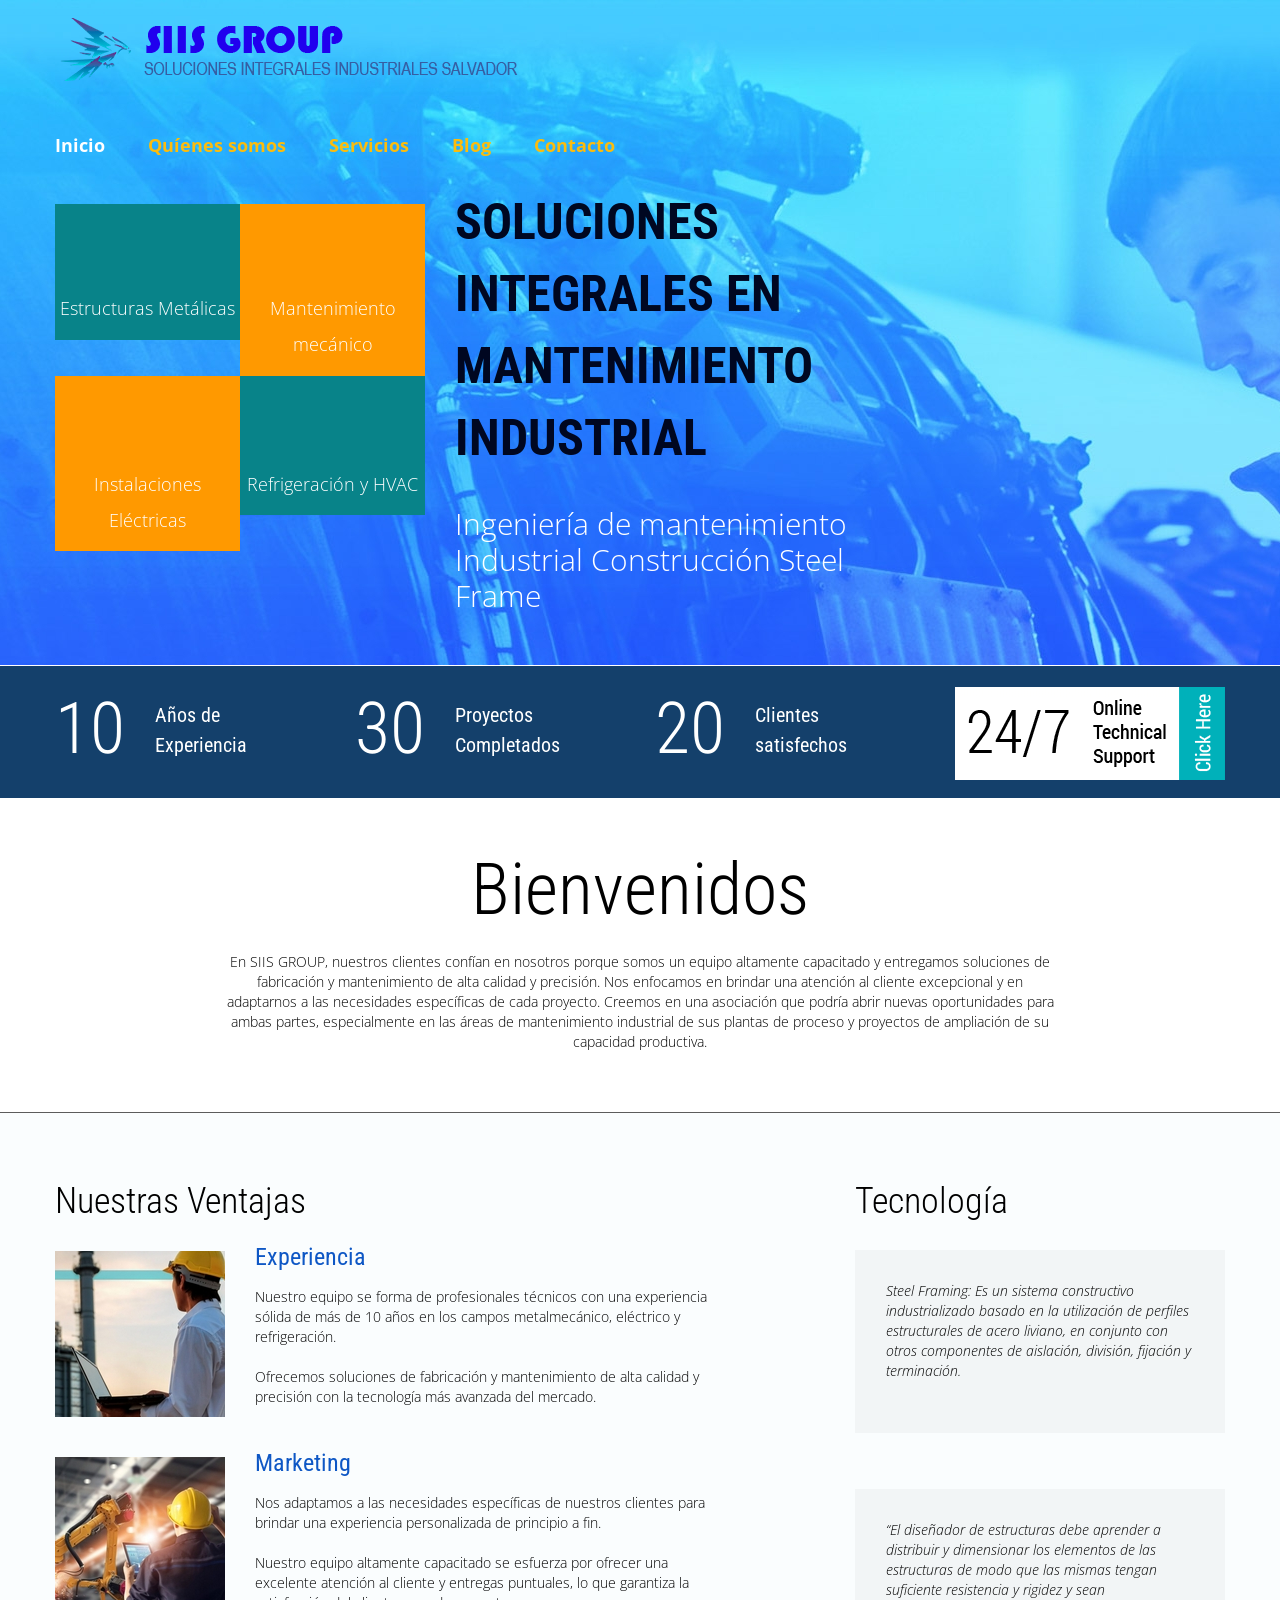
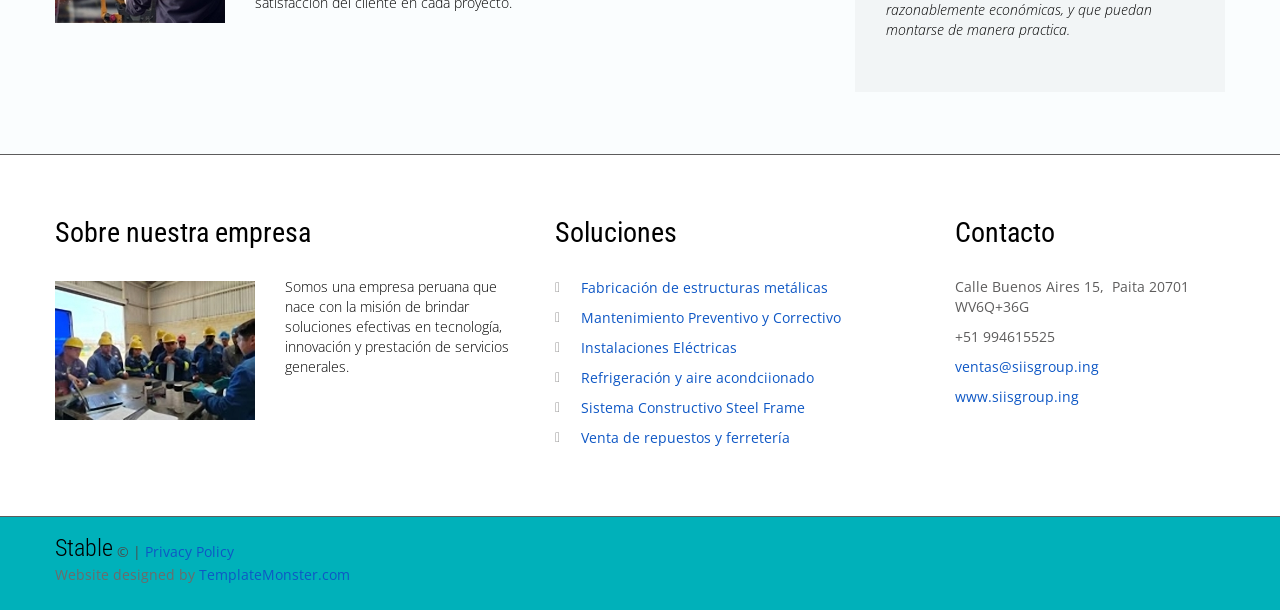
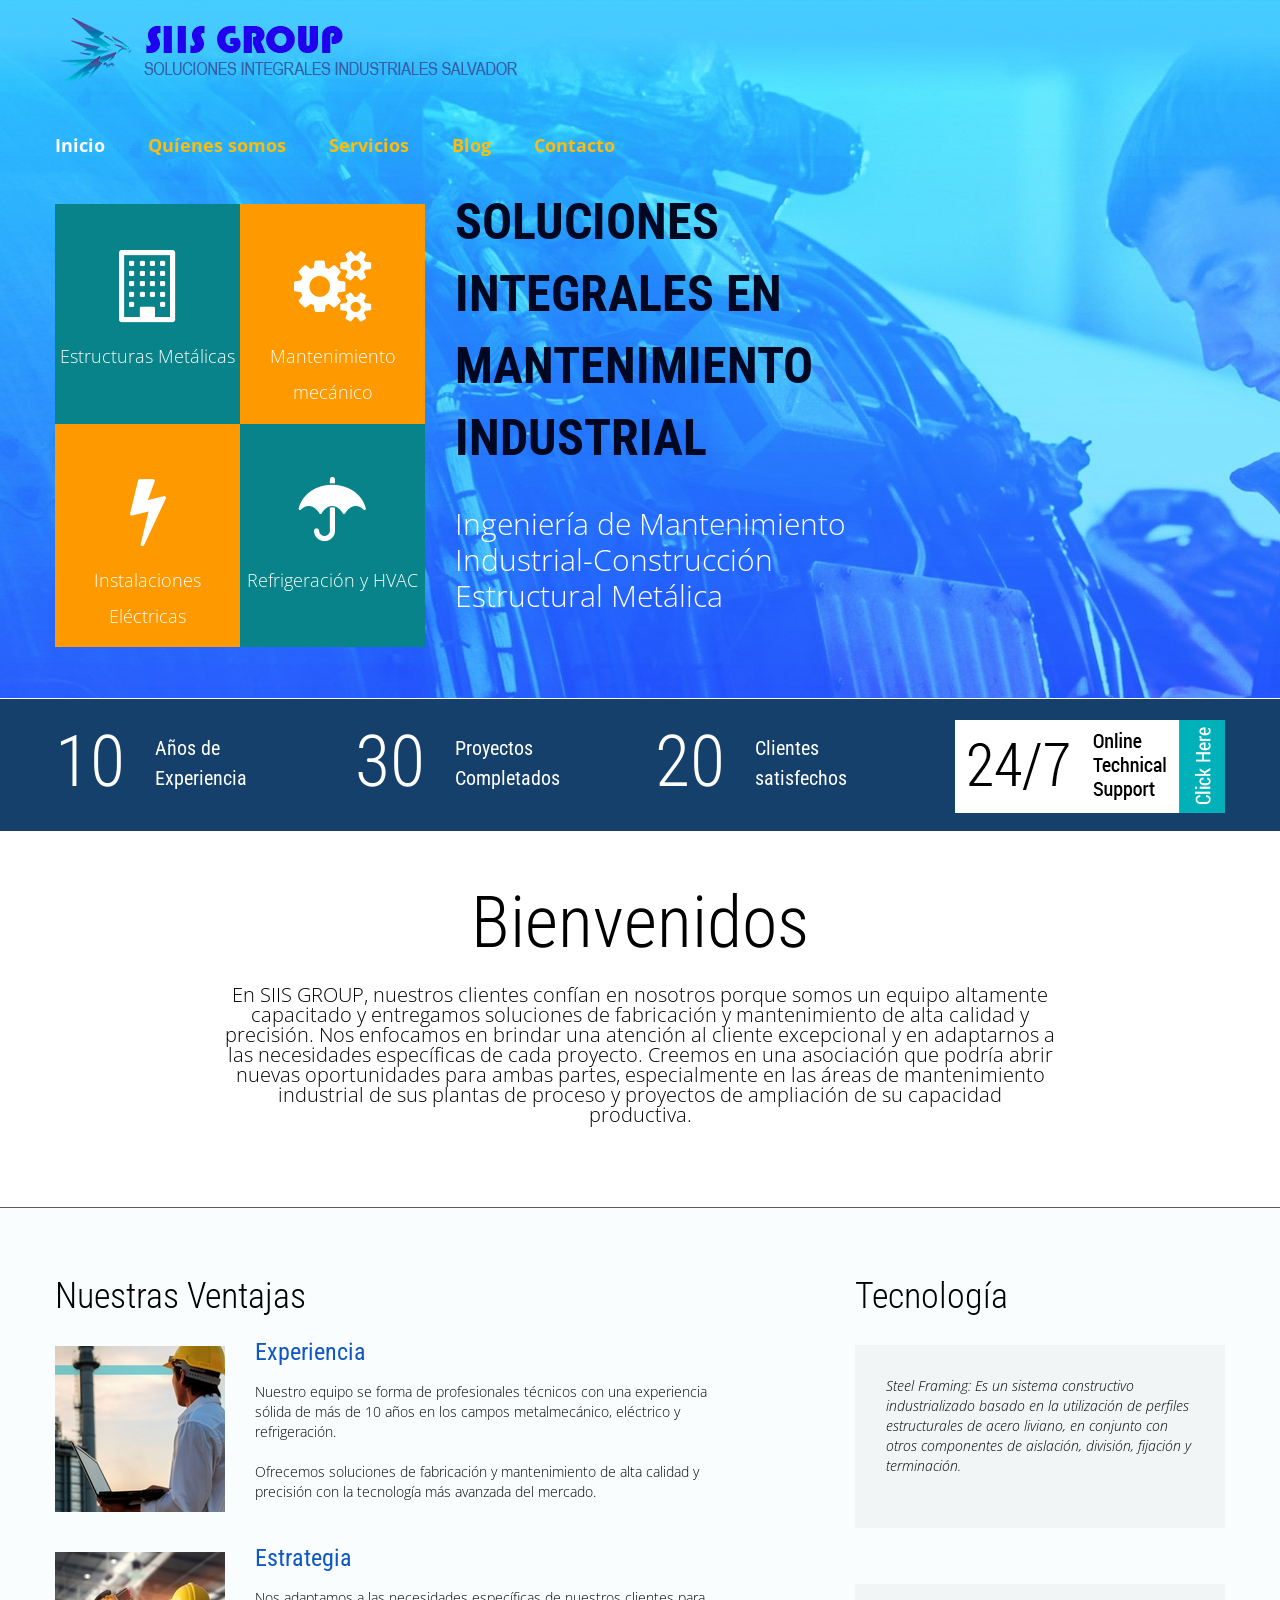
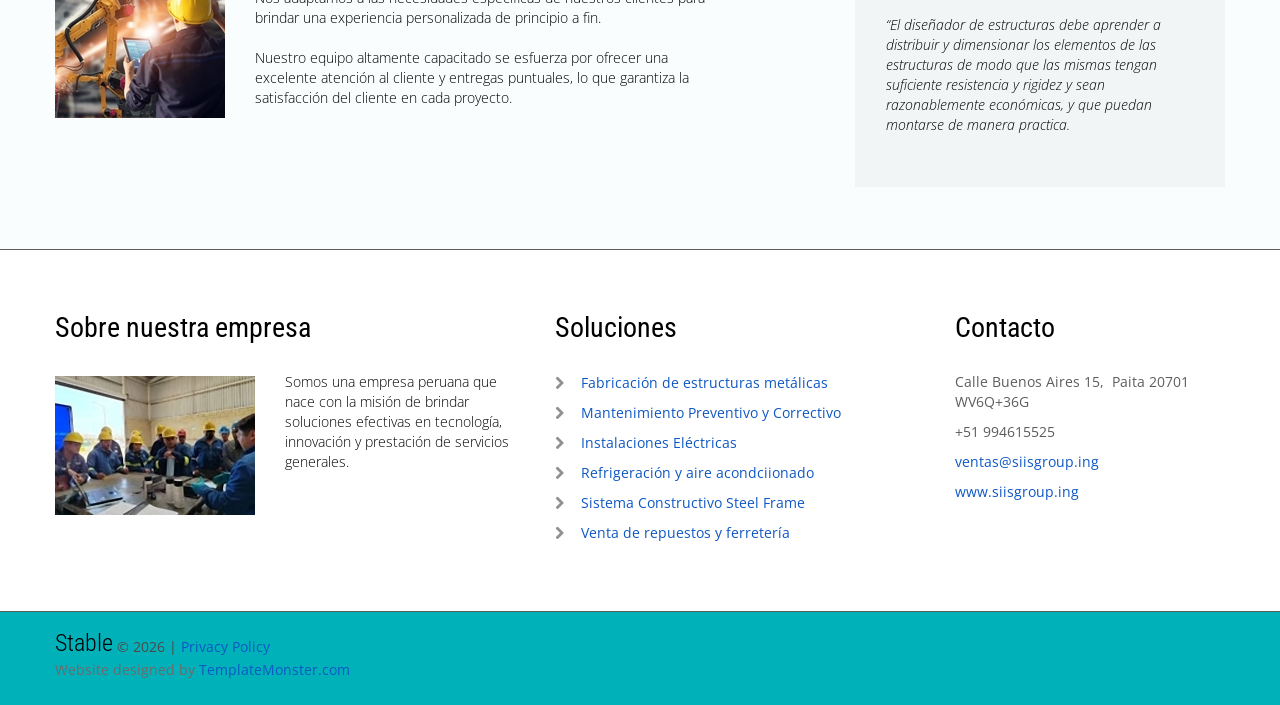
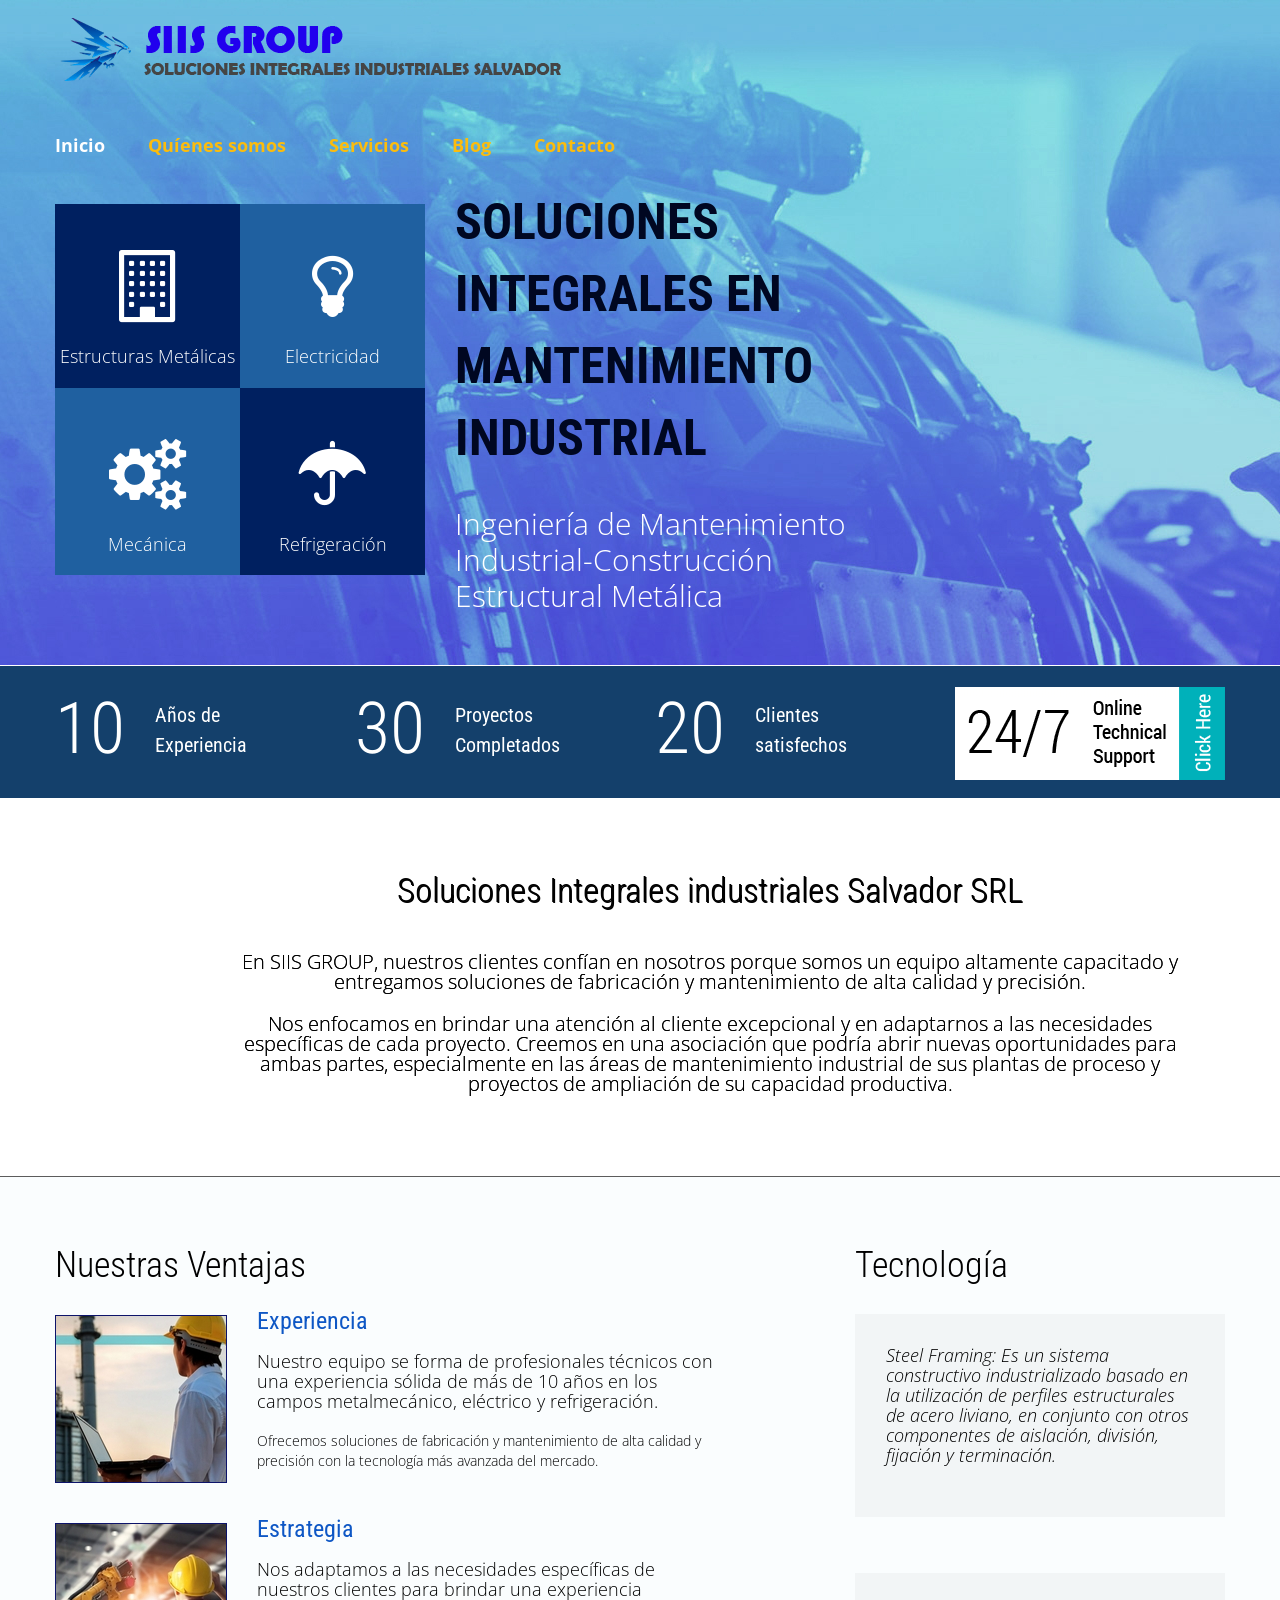
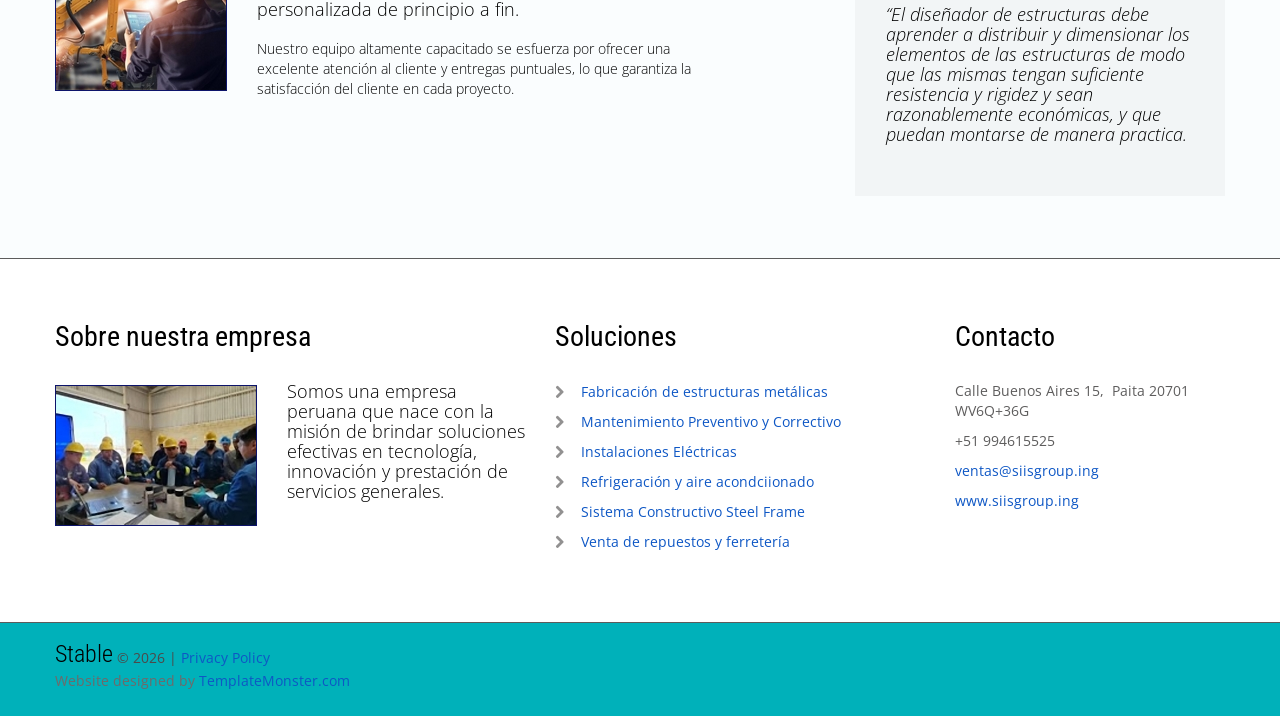
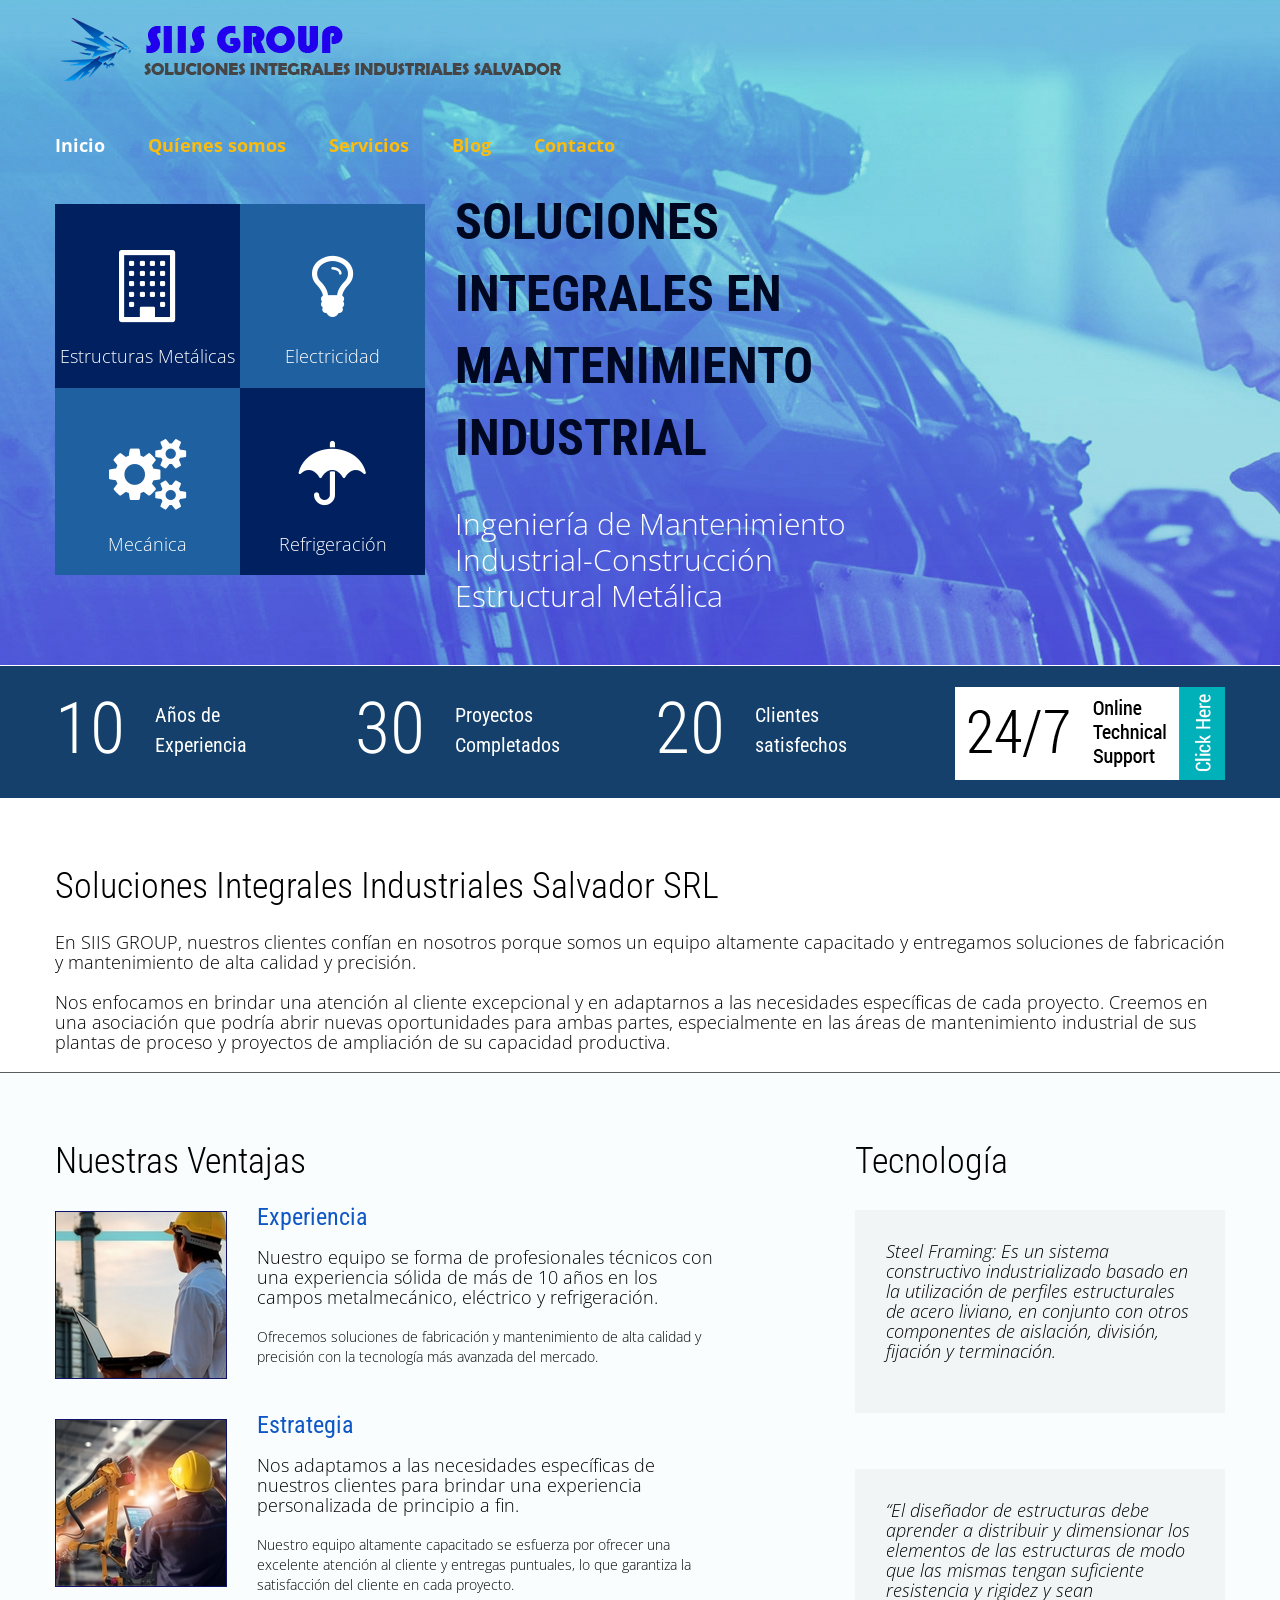
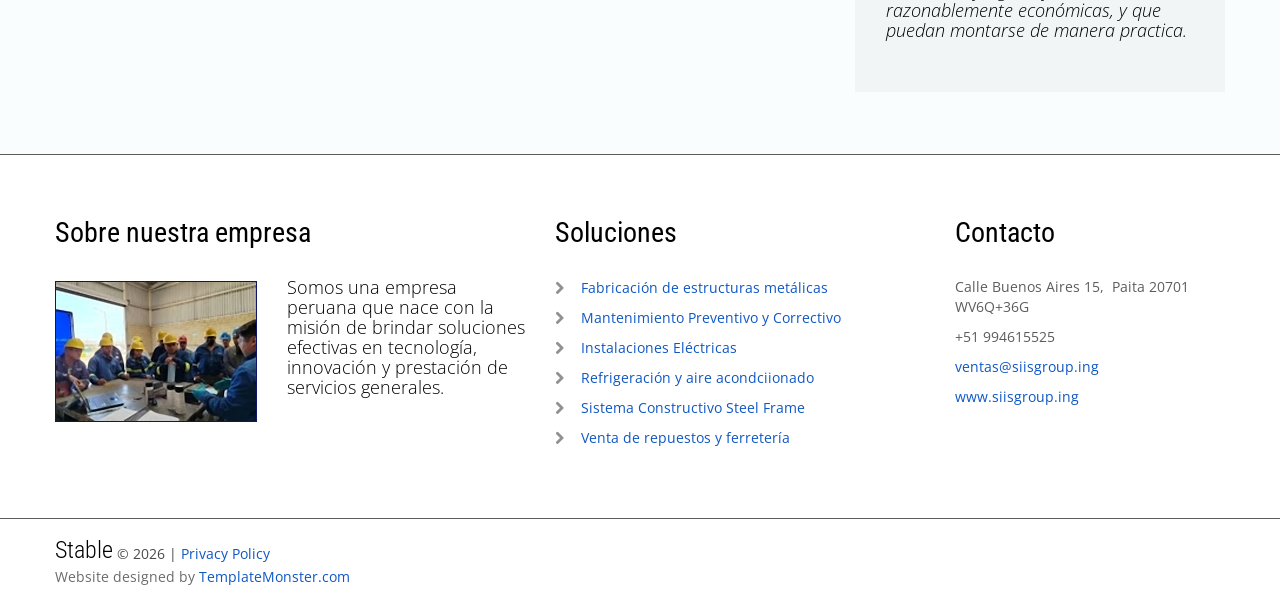
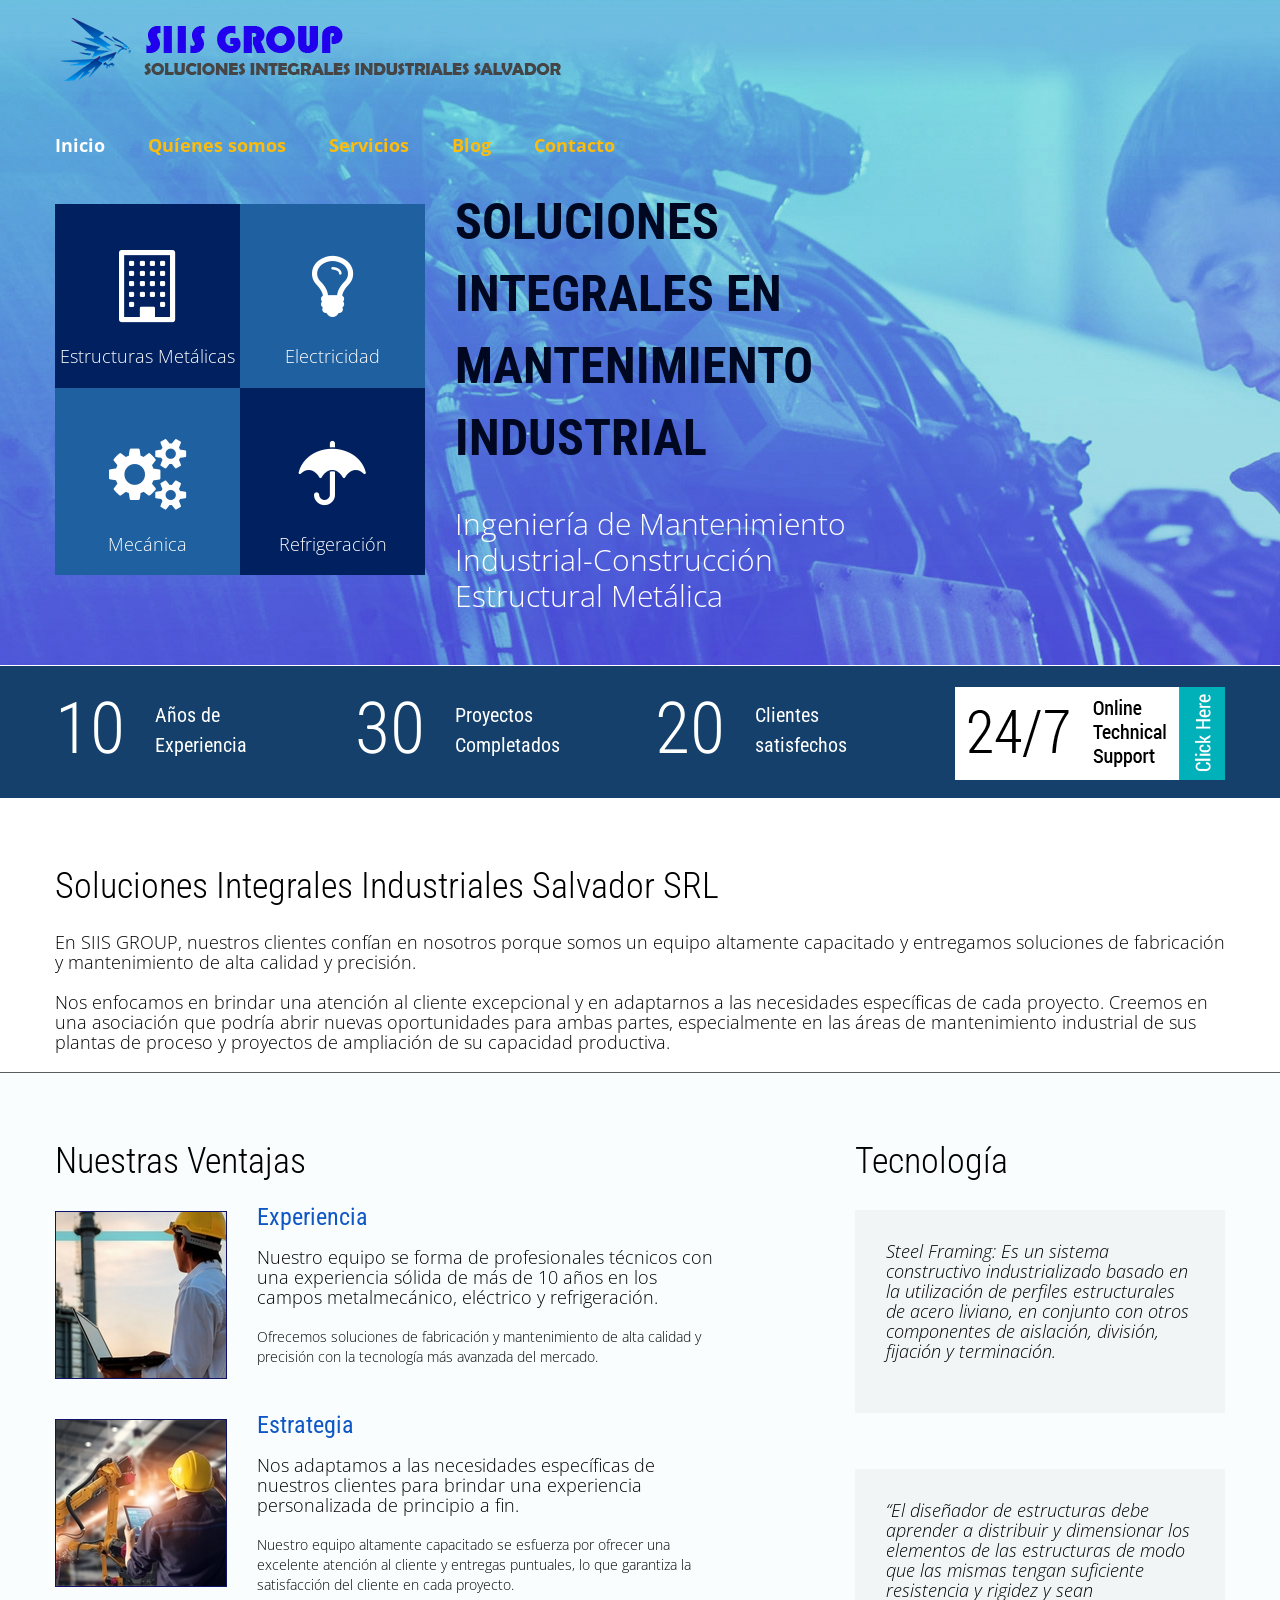
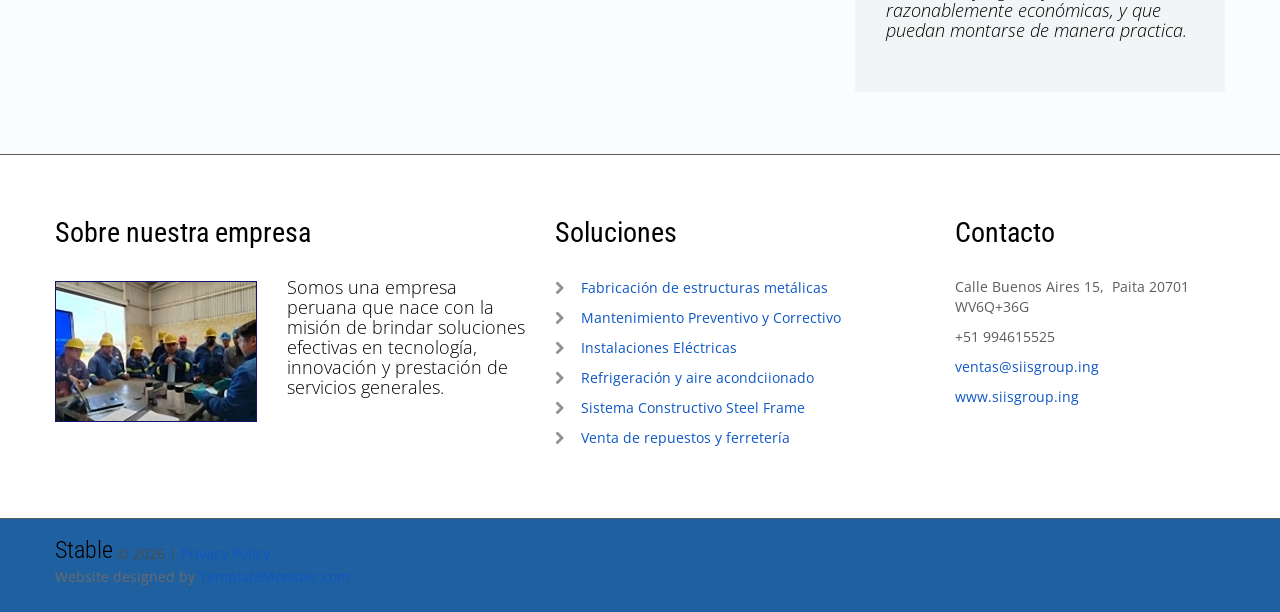
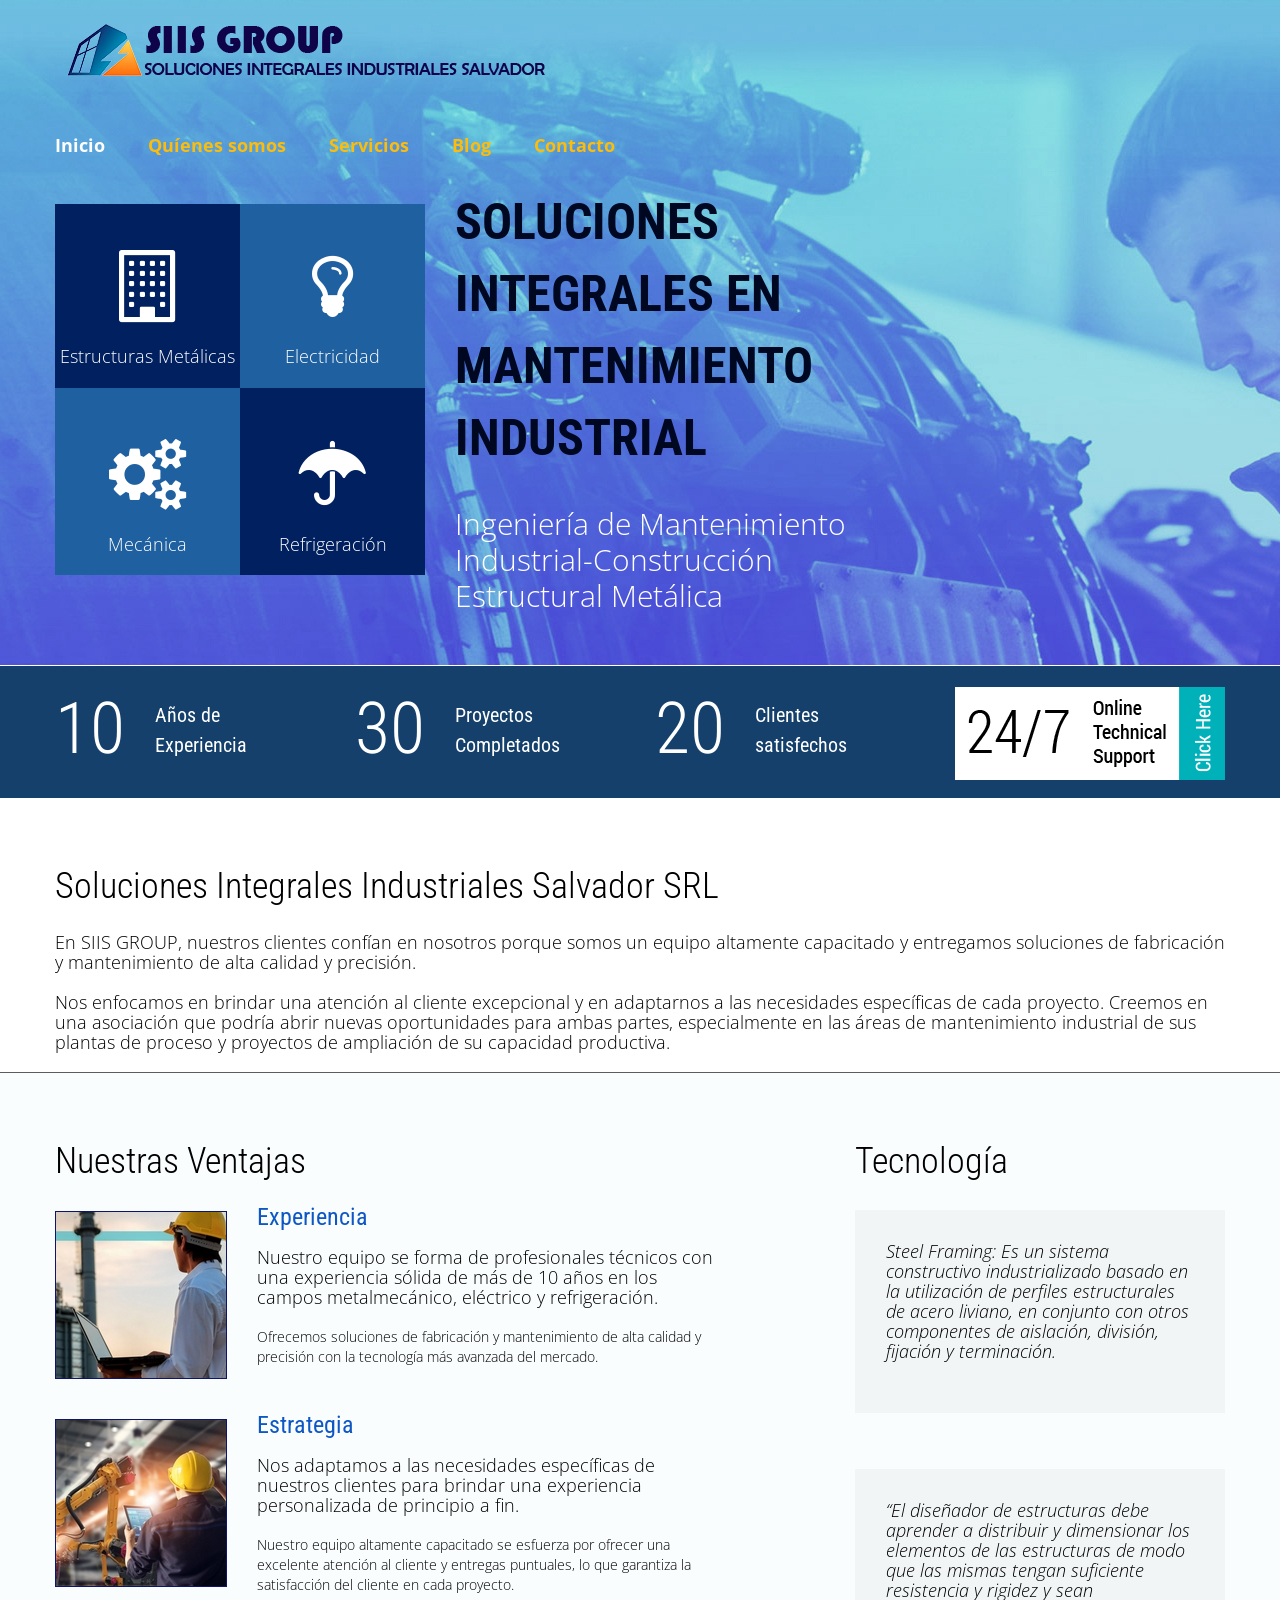
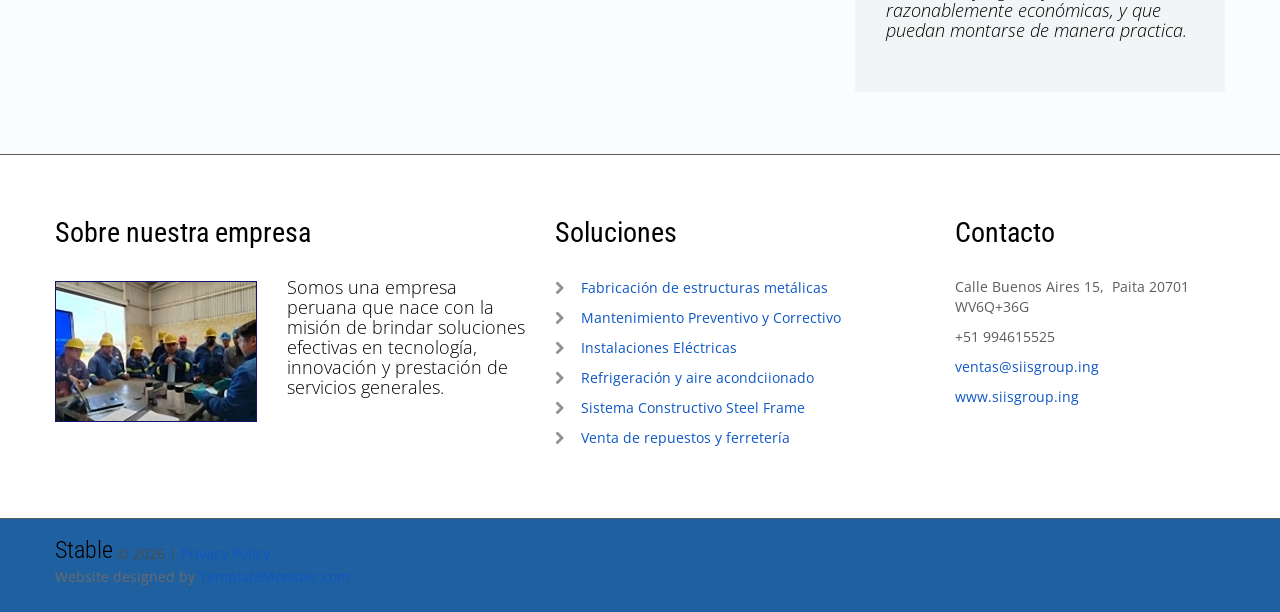
